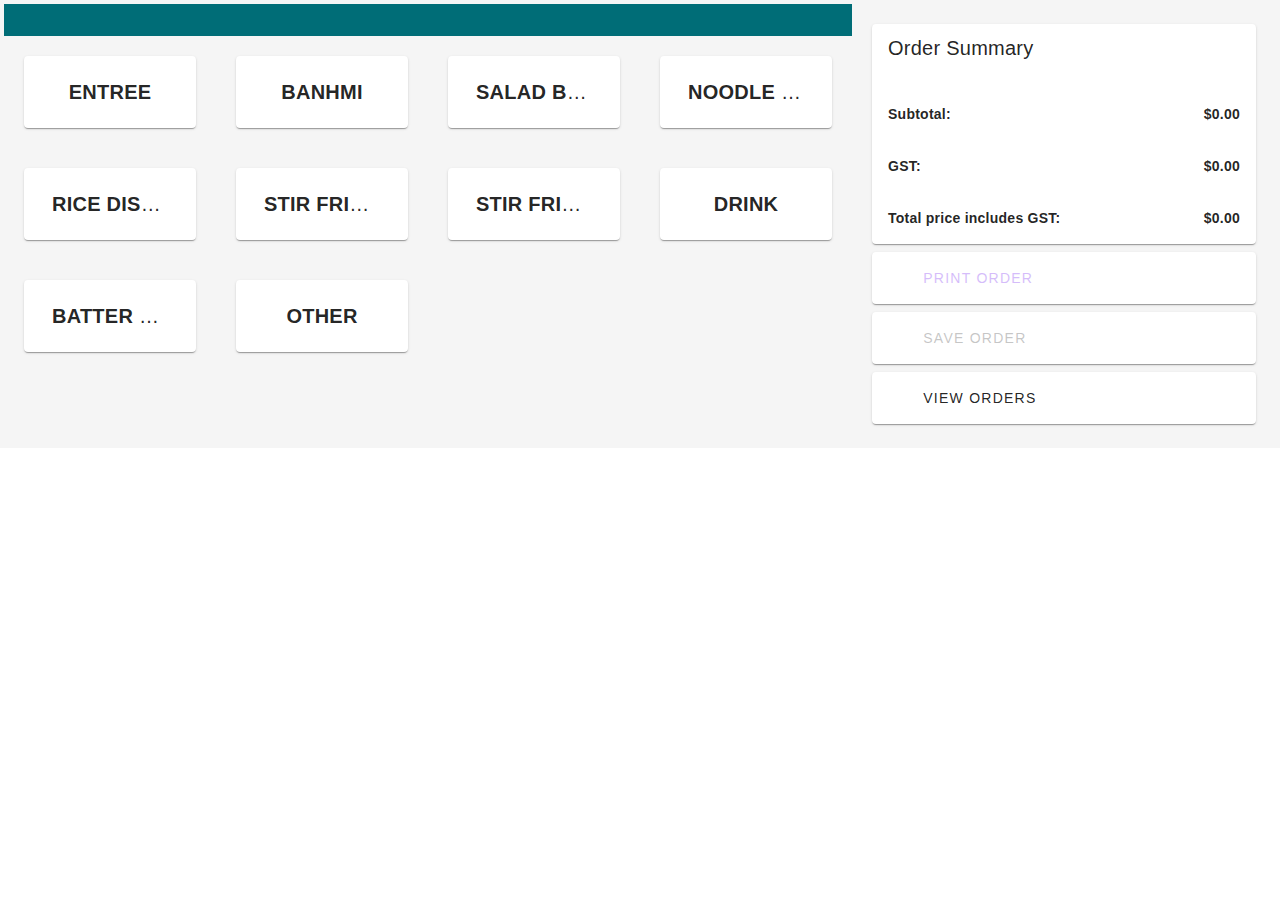
==== docs/index.html @ 675965b1 "initial commit" ====
<!DOCTYPE html>
<html >
<head><meta charset="utf-8">
<title>Lemongrass</title>
<meta name="viewport" content="width=device-width, initial-scale=1">
<meta name="description" content="Movusx Solution">
<link rel="stylesheet" href="https://fonts.googleapis.com/icon?family=Material+Icons">
<style id="vuetify-theme-stylesheet">:root {
      --v-theme-background: 255,255,255;
      --v-theme-background-overlay-multiplier: 1;
      --v-theme-surface: 255,255,255;
      --v-theme-surface-overlay-multiplier: 1;
      --v-theme-surface-variant: 66,66,66;
      --v-theme-surface-variant-overlay-multiplier: 2;
      --v-theme-on-surface-variant: 238,238,238;
      --v-theme-primary: 98,0,238;
      --v-theme-primary-overlay-multiplier: 2;
      --v-theme-primary-darken-1: 55,0,179;
      --v-theme-primary-darken-1-overlay-multiplier: 2;
      --v-theme-secondary: 3,218,198;
      --v-theme-secondary-overlay-multiplier: 1;
      --v-theme-secondary-darken-1: 1,135,134;
      --v-theme-secondary-darken-1-overlay-multiplier: 1;
      --v-theme-error: 176,0,32;
      --v-theme-error-overlay-multiplier: 2;
      --v-theme-info: 33,150,243;
      --v-theme-info-overlay-multiplier: 1;
      --v-theme-success: 76,175,80;
      --v-theme-success-overlay-multiplier: 1;
      --v-theme-warning: 251,140,0;
      --v-theme-warning-overlay-multiplier: 1;
      --v-theme-on-background: 0,0,0;
      --v-theme-on-surface: 0,0,0;
      --v-theme-on-primary: 255,255,255;
      --v-theme-on-primary-darken-1: 255,255,255;
      --v-theme-on-secondary: 0,0,0;
      --v-theme-on-secondary-darken-1: 255,255,255;
      --v-theme-on-error: 255,255,255;
      --v-theme-on-info: 255,255,255;
      --v-theme-on-success: 255,255,255;
      --v-theme-on-warning: 255,255,255;
      --v-border-color: 0, 0, 0;
      --v-border-opacity: 0.12;
      --v-high-emphasis-opacity: 0.87;
      --v-medium-emphasis-opacity: 0.6;
      --v-disabled-opacity: 0.38;
      --v-idle-opacity: 0.04;
      --v-hover-opacity: 0.04;
      --v-focus-opacity: 0.12;
      --v-selected-opacity: 0.08;
      --v-activated-opacity: 0.12;
      --v-pressed-opacity: 0.12;
      --v-dragged-opacity: 0.08;
      --v-theme-kbd: 33, 37, 41;
      --v-theme-on-kbd: 255, 255, 255;
      --v-theme-code: 245, 245, 245;
      --v-theme-on-code: 0, 0, 0;
    }
    .v-theme--light {
      color-scheme: normal;
      --v-theme-background: 255,255,255;
      --v-theme-background-overlay-multiplier: 1;
      --v-theme-surface: 255,255,255;
      --v-theme-surface-overlay-multiplier: 1;
      --v-theme-surface-variant: 66,66,66;
      --v-theme-surface-variant-overlay-multiplier: 2;
      --v-theme-on-surface-variant: 238,238,238;
      --v-theme-primary: 98,0,238;
      --v-theme-primary-overlay-multiplier: 2;
      --v-theme-primary-darken-1: 55,0,179;
      --v-theme-primary-darken-1-overlay-multiplier: 2;
      --v-theme-secondary: 3,218,198;
      --v-theme-secondary-overlay-multiplier: 1;
      --v-theme-secondary-darken-1: 1,135,134;
      --v-theme-secondary-darken-1-overlay-multiplier: 1;
      --v-theme-error: 176,0,32;
      --v-theme-error-overlay-multiplier: 2;
      --v-theme-info: 33,150,243;
      --v-theme-info-overlay-multiplier: 1;
      --v-theme-success: 76,175,80;
      --v-theme-success-overlay-multiplier: 1;
      --v-theme-warning: 251,140,0;
      --v-theme-warning-overlay-multiplier: 1;
      --v-theme-on-background: 0,0,0;
      --v-theme-on-surface: 0,0,0;
      --v-theme-on-primary: 255,255,255;
      --v-theme-on-primary-darken-1: 255,255,255;
      --v-theme-on-secondary: 0,0,0;
      --v-theme-on-secondary-darken-1: 255,255,255;
      --v-theme-on-error: 255,255,255;
      --v-theme-on-info: 255,255,255;
      --v-theme-on-success: 255,255,255;
      --v-theme-on-warning: 255,255,255;
      --v-border-color: 0, 0, 0;
      --v-border-opacity: 0.12;
      --v-high-emphasis-opacity: 0.87;
      --v-medium-emphasis-opacity: 0.6;
      --v-disabled-opacity: 0.38;
      --v-idle-opacity: 0.04;
      --v-hover-opacity: 0.04;
      --v-focus-opacity: 0.12;
      --v-selected-opacity: 0.08;
      --v-activated-opacity: 0.12;
      --v-pressed-opacity: 0.12;
      --v-dragged-opacity: 0.08;
      --v-theme-kbd: 33, 37, 41;
      --v-theme-on-kbd: 255, 255, 255;
      --v-theme-code: 245, 245, 245;
      --v-theme-on-code: 0, 0, 0;
    }
    .v-theme--dark {
      color-scheme: dark;
      --v-theme-background: 18,18,18;
      --v-theme-background-overlay-multiplier: 1;
      --v-theme-surface: 33,33,33;
      --v-theme-surface-overlay-multiplier: 1;
      --v-theme-surface-variant: 189,189,189;
      --v-theme-surface-variant-overlay-multiplier: 2;
      --v-theme-on-surface-variant: 66,66,66;
      --v-theme-primary: 187,134,252;
      --v-theme-primary-overlay-multiplier: 2;
      --v-theme-primary-darken-1: 55,0,179;
      --v-theme-primary-darken-1-overlay-multiplier: 1;
      --v-theme-secondary: 3,218,197;
      --v-theme-secondary-overlay-multiplier: 2;
      --v-theme-secondary-darken-1: 3,218,197;
      --v-theme-secondary-darken-1-overlay-multiplier: 2;
      --v-theme-error: 207,102,121;
      --v-theme-error-overlay-multiplier: 2;
      --v-theme-info: 33,150,243;
      --v-theme-info-overlay-multiplier: 2;
      --v-theme-success: 76,175,80;
      --v-theme-success-overlay-multiplier: 2;
      --v-theme-warning: 251,140,0;
      --v-theme-warning-overlay-multiplier: 2;
      --v-theme-on-background: 255,255,255;
      --v-theme-on-surface: 255,255,255;
      --v-theme-on-primary: 255,255,255;
      --v-theme-on-primary-darken-1: 255,255,255;
      --v-theme-on-secondary: 0,0,0;
      --v-theme-on-secondary-darken-1: 0,0,0;
      --v-theme-on-error: 255,255,255;
      --v-theme-on-info: 255,255,255;
      --v-theme-on-success: 255,255,255;
      --v-theme-on-warning: 255,255,255;
      --v-border-color: 255, 255, 255;
      --v-border-opacity: 0.12;
      --v-high-emphasis-opacity: 1;
      --v-medium-emphasis-opacity: 0.7;
      --v-disabled-opacity: 0.5;
      --v-idle-opacity: 0.1;
      --v-hover-opacity: 0.04;
      --v-focus-opacity: 0.12;
      --v-selected-opacity: 0.08;
      --v-activated-opacity: 0.12;
      --v-pressed-opacity: 0.16;
      --v-dragged-opacity: 0.08;
      --v-theme-kbd: 33, 37, 41;
      --v-theme-on-kbd: 255, 255, 255;
      --v-theme-code: 52, 52, 52;
      --v-theme-on-code: 204, 204, 204;
    }
    .bg-background {
      --v-theme-overlay-multiplier: var(--v-theme-background-overlay-multiplier);
      background-color: rgb(var(--v-theme-background)) !important;
      color: rgb(var(--v-theme-on-background)) !important;
    }
    .bg-surface {
      --v-theme-overlay-multiplier: var(--v-theme-surface-overlay-multiplier);
      background-color: rgb(var(--v-theme-surface)) !important;
      color: rgb(var(--v-theme-on-surface)) !important;
    }
    .bg-surface-variant {
      --v-theme-overlay-multiplier: var(--v-theme-surface-variant-overlay-multiplier);
      background-color: rgb(var(--v-theme-surface-variant)) !important;
      color: rgb(var(--v-theme-on-surface-variant)) !important;
    }
    .bg-primary {
      --v-theme-overlay-multiplier: var(--v-theme-primary-overlay-multiplier);
      background-color: rgb(var(--v-theme-primary)) !important;
      color: rgb(var(--v-theme-on-primary)) !important;
    }
    .bg-primary-darken-1 {
      --v-theme-overlay-multiplier: var(--v-theme-primary-darken-1-overlay-multiplier);
      background-color: rgb(var(--v-theme-primary-darken-1)) !important;
      color: rgb(var(--v-theme-on-primary-darken-1)) !important;
    }
    .bg-secondary {
      --v-theme-overlay-multiplier: var(--v-theme-secondary-overlay-multiplier);
      background-color: rgb(var(--v-theme-secondary)) !important;
      color: rgb(var(--v-theme-on-secondary)) !important;
    }
    .bg-secondary-darken-1 {
      --v-theme-overlay-multiplier: var(--v-theme-secondary-darken-1-overlay-multiplier);
      background-color: rgb(var(--v-theme-secondary-darken-1)) !important;
      color: rgb(var(--v-theme-on-secondary-darken-1)) !important;
    }
    .bg-error {
      --v-theme-overlay-multiplier: var(--v-theme-error-overlay-multiplier);
      background-color: rgb(var(--v-theme-error)) !important;
      color: rgb(var(--v-theme-on-error)) !important;
    }
    .bg-info {
      --v-theme-overlay-multiplier: var(--v-theme-info-overlay-multiplier);
      background-color: rgb(var(--v-theme-info)) !important;
      color: rgb(var(--v-theme-on-info)) !important;
    }
    .bg-success {
      --v-theme-overlay-multiplier: var(--v-theme-success-overlay-multiplier);
      background-color: rgb(var(--v-theme-success)) !important;
      color: rgb(var(--v-theme-on-success)) !important;
    }
    .bg-warning {
      --v-theme-overlay-multiplier: var(--v-theme-warning-overlay-multiplier);
      background-color: rgb(var(--v-theme-warning)) !important;
      color: rgb(var(--v-theme-on-warning)) !important;
    }
    .text-background {
      color: rgb(var(--v-theme-background)) !important;
    }
    .border-background {
      --v-border-color: var(--v-theme-background);
    }
    .text-surface {
      color: rgb(var(--v-theme-surface)) !important;
    }
    .border-surface {
      --v-border-color: var(--v-theme-surface);
    }
    .text-surface-variant {
      color: rgb(var(--v-theme-surface-variant)) !important;
    }
    .border-surface-variant {
      --v-border-color: var(--v-theme-surface-variant);
    }
    .on-surface-variant {
      color: rgb(var(--v-theme-on-surface-variant)) !important;
    }
    .text-primary {
      color: rgb(var(--v-theme-primary)) !important;
    }
    .border-primary {
      --v-border-color: var(--v-theme-primary);
    }
    .text-primary-darken-1 {
      color: rgb(var(--v-theme-primary-darken-1)) !important;
    }
    .border-primary-darken-1 {
      --v-border-color: var(--v-theme-primary-darken-1);
    }
    .text-secondary {
      color: rgb(var(--v-theme-secondary)) !important;
    }
    .border-secondary {
      --v-border-color: var(--v-theme-secondary);
    }
    .text-secondary-darken-1 {
      color: rgb(var(--v-theme-secondary-darken-1)) !important;
    }
    .border-secondary-darken-1 {
      --v-border-color: var(--v-theme-secondary-darken-1);
    }
    .text-error {
      color: rgb(var(--v-theme-error)) !important;
    }
    .border-error {
      --v-border-color: var(--v-theme-error);
    }
    .text-info {
      color: rgb(var(--v-theme-info)) !important;
    }
    .border-info {
      --v-border-color: var(--v-theme-info);
    }
    .text-success {
      color: rgb(var(--v-theme-success)) !important;
    }
    .border-success {
      --v-border-color: var(--v-theme-success);
    }
    .text-warning {
      color: rgb(var(--v-theme-warning)) !important;
    }
    .border-warning {
      --v-border-color: var(--v-theme-warning);
    }
    .on-background {
      color: rgb(var(--v-theme-on-background)) !important;
    }
    .on-surface {
      color: rgb(var(--v-theme-on-surface)) !important;
    }
    .on-primary {
      color: rgb(var(--v-theme-on-primary)) !important;
    }
    .on-primary-darken-1 {
      color: rgb(var(--v-theme-on-primary-darken-1)) !important;
    }
    .on-secondary {
      color: rgb(var(--v-theme-on-secondary)) !important;
    }
    .on-secondary-darken-1 {
      color: rgb(var(--v-theme-on-secondary-darken-1)) !important;
    }
    .on-error {
      color: rgb(var(--v-theme-on-error)) !important;
    }
    .on-info {
      color: rgb(var(--v-theme-on-info)) !important;
    }
    .on-success {
      color: rgb(var(--v-theme-on-success)) !important;
    }
    .on-warning {
      color: rgb(var(--v-theme-on-warning)) !important;
    }
</style><link rel="modulepreload" as="script" crossorigin href="/_nuxt/entry.8165f6e6.js"><link rel="preload" as="style" href="/_nuxt/entry.d3ebd5c0.css"><link rel="modulepreload" as="script" crossorigin href="/_nuxt/index.5912080a.js"><link rel="modulepreload" as="script" crossorigin href="/_nuxt/useOrderHandling.0b7c6a4f.js"><link rel="preload" as="style" href="/_nuxt/useOrderHandling.a93526f5.css"><link rel="prefetch" as="script" crossorigin href="/_nuxt/error-404.d79f0e9b.js"><link rel="prefetch" as="script" crossorigin href="/_nuxt/error-500.38865cc7.js"><link rel="stylesheet" href="/_nuxt/entry.d3ebd5c0.css"><link rel="stylesheet" href="/_nuxt/useOrderHandling.a93526f5.css"><style>.text-responsive[data-v-3297f3aa]{font-size:18px}@media (min-width:600px){.text-responsive[data-v-3297f3aa]{font-size:16px}}@media (min-width:900px){.text-responsive[data-v-3297f3aa]{font-size:14px}}.my-dialog[data-v-3297f3aa]{max-height:80vh;overflow-y:auto}@media print{body *[data-v-3297f3aa]{visibility:hidden}#printArea[data-v-3297f3aa],#printArea *[data-v-3297f3aa]{visibility:visible}#printArea[data-v-3297f3aa]{left:0;position:absolute;top:0}@page{size:80mm 297mm;margin:0}body[data-v-3297f3aa]{height:auto;margin:0 auto;width:80mm}pre[data-v-3297f3aa]{font-size:12pt;line-height:1.3}}.back-button[data-v-3297f3aa]{background-color:#a8e6cf;border-radius:5px;color:#006d77;margin-bottom:30px;padding:10px 20px}.back-button[data-v-3297f3aa]:active{background-color:rgba(0,0,0,.1)}</style><style>@keyframes v-shake{59%{margin-left:0}60%,80%{margin-left:2px}70%,90%{margin-left:-2px}}.bg-black{background-color:#000!important;color:#fff!important}.bg-white{background-color:#fff!important;color:#000!important}.bg-transparent{background-color:transparent!important;color:currentColor!important}.bg-red{background-color:#f44336!important;color:#fff!important}.bg-red-lighten-5{background-color:#ffebee!important;color:#000!important}.bg-red-lighten-4{background-color:#ffcdd2!important;color:#000!important}.bg-red-lighten-3{background-color:#ef9a9a!important;color:#000!important}.bg-red-lighten-2{background-color:#e57373!important;color:#fff!important}.bg-red-lighten-1{background-color:#ef5350!important;color:#fff!important}.bg-red-darken-1{background-color:#e53935!important;color:#fff!important}.bg-red-darken-2{background-color:#d32f2f!important;color:#fff!important}.bg-red-darken-3{background-color:#c62828!important;color:#fff!important}.bg-red-darken-4{background-color:#b71c1c!important;color:#fff!important}.bg-red-accent-1{background-color:#ff8a80!important;color:#000!important}.bg-red-accent-2{background-color:#ff5252!important;color:#fff!important}.bg-red-accent-3{background-color:#ff1744!important;color:#fff!important}.bg-red-accent-4{background-color:#d50000!important;color:#fff!important}.bg-pink{background-color:#e91e63!important;color:#fff!important}.bg-pink-lighten-5{background-color:#fce4ec!important;color:#000!important}.bg-pink-lighten-4{background-color:#f8bbd0!important;color:#000!important}.bg-pink-lighten-3{background-color:#f48fb1!important;color:#000!important}.bg-pink-lighten-2{background-color:#f06292!important;color:#fff!important}.bg-pink-lighten-1{background-color:#ec407a!important;color:#fff!important}.bg-pink-darken-1{background-color:#d81b60!important;color:#fff!important}.bg-pink-darken-2{background-color:#c2185b!important;color:#fff!important}.bg-pink-darken-3{background-color:#ad1457!important;color:#fff!important}.bg-pink-darken-4{background-color:#880e4f!important;color:#fff!important}.bg-pink-accent-1{background-color:#ff80ab!important;color:#fff!important}.bg-pink-accent-2{background-color:#ff4081!important;color:#fff!important}.bg-pink-accent-3{background-color:#f50057!important;color:#fff!important}.bg-pink-accent-4{background-color:#c51162!important;color:#fff!important}.bg-purple{background-color:#9c27b0!important;color:#fff!important}.bg-purple-lighten-5{background-color:#f3e5f5!important;color:#000!important}.bg-purple-lighten-4{background-color:#e1bee7!important;color:#000!important}.bg-purple-lighten-3{background-color:#ce93d8!important;color:#fff!important}.bg-purple-lighten-2{background-color:#ba68c8!important;color:#fff!important}.bg-purple-lighten-1{background-color:#ab47bc!important;color:#fff!important}.bg-purple-darken-1{background-color:#8e24aa!important;color:#fff!important}.bg-purple-darken-2{background-color:#7b1fa2!important;color:#fff!important}.bg-purple-darken-3{background-color:#6a1b9a!important;color:#fff!important}.bg-purple-darken-4{background-color:#4a148c!important;color:#fff!important}.bg-purple-accent-1{background-color:#ea80fc!important;color:#fff!important}.bg-purple-accent-2{background-color:#e040fb!important;color:#fff!important}.bg-purple-accent-3{background-color:#d500f9!important;color:#fff!important}.bg-purple-accent-4{background-color:#a0f!important;color:#fff!important}.bg-deep-purple{background-color:#673ab7!important;color:#fff!important}.bg-deep-purple-lighten-5{background-color:#ede7f6!important;color:#000!important}.bg-deep-purple-lighten-4{background-color:#d1c4e9!important;color:#000!important}.bg-deep-purple-lighten-3{background-color:#b39ddb!important;color:#fff!important}.bg-deep-purple-lighten-2{background-color:#9575cd!important;color:#fff!important}.bg-deep-purple-lighten-1{background-color:#7e57c2!important;color:#fff!important}.bg-deep-purple-darken-1{background-color:#5e35b1!important;color:#fff!important}.bg-deep-purple-darken-2{background-color:#512da8!important;color:#fff!important}.bg-deep-purple-darken-3{background-color:#4527a0!important;color:#fff!important}.bg-deep-purple-darken-4{background-color:#311b92!important;color:#fff!important}.bg-deep-purple-accent-1{background-color:#b388ff!important;color:#fff!important}.bg-deep-purple-accent-2{background-color:#7c4dff!important;color:#fff!important}.bg-deep-purple-accent-3{background-color:#651fff!important;color:#fff!important}.bg-deep-purple-accent-4{background-color:#6200ea!important;color:#fff!important}.bg-indigo{background-color:#3f51b5!important;color:#fff!important}.bg-indigo-lighten-5{background-color:#e8eaf6!important;color:#000!important}.bg-indigo-lighten-4{background-color:#c5cae9!important;color:#000!important}.bg-indigo-lighten-3{background-color:#9fa8da!important;color:#fff!important}.bg-indigo-lighten-2{background-color:#7986cb!important;color:#fff!important}.bg-indigo-lighten-1{background-color:#5c6bc0!important;color:#fff!important}.bg-indigo-darken-1{background-color:#3949ab!important;color:#fff!important}.bg-indigo-darken-2{background-color:#303f9f!important;color:#fff!important}.bg-indigo-darken-3{background-color:#283593!important;color:#fff!important}.bg-indigo-darken-4{background-color:#1a237e!important;color:#fff!important}.bg-indigo-accent-1{background-color:#8c9eff!important;color:#fff!important}.bg-indigo-accent-2{background-color:#536dfe!important;color:#fff!important}.bg-indigo-accent-3{background-color:#3d5afe!important;color:#fff!important}.bg-indigo-accent-4{background-color:#304ffe!important;color:#fff!important}.bg-blue{background-color:#2196f3!important;color:#fff!important}.bg-blue-lighten-5{background-color:#e3f2fd!important;color:#000!important}.bg-blue-lighten-4{background-color:#bbdefb!important;color:#000!important}.bg-blue-lighten-3{background-color:#90caf9!important;color:#000!important}.bg-blue-lighten-2{background-color:#64b5f6!important;color:#000!important}.bg-blue-lighten-1{background-color:#42a5f5!important;color:#fff!important}.bg-blue-darken-1{background-color:#1e88e5!important;color:#fff!important}.bg-blue-darken-2{background-color:#1976d2!important;color:#fff!important}.bg-blue-darken-3{background-color:#1565c0!important;color:#fff!important}.bg-blue-darken-4{background-color:#0d47a1!important;color:#fff!important}.bg-blue-accent-1{background-color:#82b1ff!important;color:#000!important}.bg-blue-accent-2{background-color:#448aff!important;color:#fff!important}.bg-blue-accent-3{background-color:#2979ff!important;color:#fff!important}.bg-blue-accent-4{background-color:#2962ff!important;color:#fff!important}.bg-light-blue{background-color:#03a9f4!important;color:#fff!important}.bg-light-blue-lighten-5{background-color:#e1f5fe!important;color:#000!important}.bg-light-blue-lighten-4{background-color:#b3e5fc!important;color:#000!important}.bg-light-blue-lighten-3{background-color:#81d4fa!important;color:#000!important}.bg-light-blue-lighten-2{background-color:#4fc3f7!important;color:#000!important}.bg-light-blue-lighten-1{background-color:#29b6f6!important;color:#000!important}.bg-light-blue-darken-1{background-color:#039be5!important;color:#fff!important}.bg-light-blue-darken-2{background-color:#0288d1!important;color:#fff!important}.bg-light-blue-darken-3{background-color:#0277bd!important;color:#fff!important}.bg-light-blue-darken-4{background-color:#01579b!important;color:#fff!important}.bg-light-blue-accent-1{background-color:#80d8ff!important;color:#000!important}.bg-light-blue-accent-2{background-color:#40c4ff!important;color:#000!important}.bg-light-blue-accent-3{background-color:#00b0ff!important;color:#fff!important}.bg-light-blue-accent-4{background-color:#0091ea!important;color:#fff!important}.bg-cyan{background-color:#00bcd4!important;color:#000!important}.bg-cyan-lighten-5{background-color:#e0f7fa!important;color:#000!important}.bg-cyan-lighten-4{background-color:#b2ebf2!important;color:#000!important}.bg-cyan-lighten-3{background-color:#80deea!important;color:#000!important}.bg-cyan-lighten-2{background-color:#4dd0e1!important;color:#000!important}.bg-cyan-lighten-1{background-color:#26c6da!important;color:#000!important}.bg-cyan-darken-1{background-color:#00acc1!important;color:#fff!important}.bg-cyan-darken-2{background-color:#0097a7!important;color:#fff!important}.bg-cyan-darken-3{background-color:#00838f!important;color:#fff!important}.bg-cyan-darken-4{background-color:#006064!important;color:#fff!important}.bg-cyan-accent-1{background-color:#84ffff!important;color:#000!important}.bg-cyan-accent-2{background-color:#18ffff!important;color:#000!important}.bg-cyan-accent-3{background-color:#00e5ff!important;color:#000!important}.bg-cyan-accent-4{background-color:#00b8d4!important;color:#fff!important}.bg-teal{background-color:#009688!important;color:#fff!important}.bg-teal-lighten-5{background-color:#e0f2f1!important;color:#000!important}.bg-teal-lighten-4{background-color:#b2dfdb!important;color:#000!important}.bg-teal-lighten-3{background-color:#80cbc4!important;color:#000!important}.bg-teal-lighten-2{background-color:#4db6ac!important;color:#fff!important}.bg-teal-lighten-1{background-color:#26a69a!important;color:#fff!important}.bg-teal-darken-1{background-color:#00897b!important;color:#fff!important}.bg-teal-darken-2{background-color:#00796b!important;color:#fff!important}.bg-teal-darken-3{background-color:#00695c!important;color:#fff!important}.bg-teal-darken-4{background-color:#004d40!important;color:#fff!important}.bg-teal-accent-1{background-color:#a7ffeb!important;color:#000!important}.bg-teal-accent-2{background-color:#64ffda!important;color:#000!important}.bg-teal-accent-3{background-color:#1de9b6!important;color:#000!important}.bg-teal-accent-4{background-color:#00bfa5!important;color:#fff!important}.bg-green{background-color:#4caf50!important;color:#fff!important}.bg-green-lighten-5{background-color:#e8f5e9!important;color:#000!important}.bg-green-lighten-4{background-color:#c8e6c9!important;color:#000!important}.bg-green-lighten-3{background-color:#a5d6a7!important;color:#000!important}.bg-green-lighten-2{background-color:#81c784!important;color:#000!important}.bg-green-lighten-1{background-color:#66bb6a!important;color:#fff!important}.bg-green-darken-1{background-color:#43a047!important;color:#fff!important}.bg-green-darken-2{background-color:#388e3c!important;color:#fff!important}.bg-green-darken-3{background-color:#2e7d32!important;color:#fff!important}.bg-green-darken-4{background-color:#1b5e20!important;color:#fff!important}.bg-green-accent-1{background-color:#b9f6ca!important;color:#000!important}.bg-green-accent-2{background-color:#69f0ae!important;color:#000!important}.bg-green-accent-3{background-color:#00e676!important;color:#000!important}.bg-green-accent-4{background-color:#00c853!important;color:#000!important}.bg-light-green{background-color:#8bc34a!important;color:#000!important}.bg-light-green-lighten-5{background-color:#f1f8e9!important;color:#000!important}.bg-light-green-lighten-4{background-color:#dcedc8!important;color:#000!important}.bg-light-green-lighten-3{background-color:#c5e1a5!important;color:#000!important}.bg-light-green-lighten-2{background-color:#aed581!important;color:#000!important}.bg-light-green-lighten-1{background-color:#9ccc65!important;color:#000!important}.bg-light-green-darken-1{background-color:#7cb342!important;color:#fff!important}.bg-light-green-darken-2{background-color:#689f38!important;color:#fff!important}.bg-light-green-darken-3{background-color:#558b2f!important;color:#fff!important}.bg-light-green-darken-4{background-color:#33691e!important;color:#fff!important}.bg-light-green-accent-1{background-color:#ccff90!important;color:#000!important}.bg-light-green-accent-2{background-color:#b2ff59!important;color:#000!important}.bg-light-green-accent-3{background-color:#76ff03!important;color:#000!important}.bg-light-green-accent-4{background-color:#64dd17!important;color:#000!important}.bg-lime{background-color:#cddc39!important;color:#000!important}.bg-lime-lighten-5{background-color:#f9fbe7!important;color:#000!important}.bg-lime-lighten-4{background-color:#f0f4c3!important;color:#000!important}.bg-lime-lighten-3{background-color:#e6ee9c!important;color:#000!important}.bg-lime-lighten-2{background-color:#dce775!important;color:#000!important}.bg-lime-lighten-1{background-color:#d4e157!important;color:#000!important}.bg-lime-darken-1{background-color:#c0ca33!important;color:#000!important}.bg-lime-darken-2{background-color:#afb42b!important;color:#000!important}.bg-lime-darken-3{background-color:#9e9d24!important;color:#fff!important}.bg-lime-darken-4{background-color:#827717!important;color:#fff!important}.bg-lime-accent-1{background-color:#f4ff81!important;color:#000!important}.bg-lime-accent-2{background-color:#eeff41!important;color:#000!important}.bg-lime-accent-3{background-color:#c6ff00!important;color:#000!important}.bg-lime-accent-4{background-color:#aeea00!important;color:#000!important}.bg-yellow{background-color:#ffeb3b!important;color:#000!important}.bg-yellow-lighten-5{background-color:#fffde7!important;color:#000!important}.bg-yellow-lighten-4{background-color:#fff9c4!important;color:#000!important}.bg-yellow-lighten-3{background-color:#fff59d!important;color:#000!important}.bg-yellow-lighten-2{background-color:#fff176!important;color:#000!important}.bg-yellow-lighten-1{background-color:#ffee58!important;color:#000!important}.bg-yellow-darken-1{background-color:#fdd835!important;color:#000!important}.bg-yellow-darken-2{background-color:#fbc02d!important;color:#000!important}.bg-yellow-darken-3{background-color:#f9a825!important;color:#000!important}.bg-yellow-darken-4{background-color:#f57f17!important;color:#fff!important}.bg-yellow-accent-1{background-color:#ffff8d!important;color:#000!important}.bg-yellow-accent-2{background-color:#ff0!important;color:#000!important}.bg-yellow-accent-3{background-color:#ffea00!important;color:#000!important}.bg-yellow-accent-4{background-color:#ffd600!important;color:#000!important}.bg-amber{background-color:#ffc107!important;color:#000!important}.bg-amber-lighten-5{background-color:#fff8e1!important;color:#000!important}.bg-amber-lighten-4{background-color:#ffecb3!important;color:#000!important}.bg-amber-lighten-3{background-color:#ffe082!important;color:#000!important}.bg-amber-lighten-2{background-color:#ffd54f!important;color:#000!important}.bg-amber-lighten-1{background-color:#ffca28!important;color:#000!important}.bg-amber-darken-1{background-color:#ffb300!important;color:#000!important}.bg-amber-darken-2{background-color:#ffa000!important;color:#000!important}.bg-amber-darken-3{background-color:#ff8f00!important;color:#000!important}.bg-amber-darken-4{background-color:#ff6f00!important;color:#fff!important}.bg-amber-accent-1{background-color:#ffe57f!important;color:#000!important}.bg-amber-accent-2{background-color:#ffd740!important;color:#000!important}.bg-amber-accent-3{background-color:#ffc400!important;color:#000!important}.bg-amber-accent-4{background-color:#ffab00!important;color:#000!important}.bg-orange{background-color:#ff9800!important;color:#000!important}.bg-orange-lighten-5{background-color:#fff3e0!important;color:#000!important}.bg-orange-lighten-4{background-color:#ffe0b2!important;color:#000!important}.bg-orange-lighten-3{background-color:#ffcc80!important;color:#000!important}.bg-orange-lighten-2{background-color:#ffb74d!important;color:#000!important}.bg-orange-lighten-1{background-color:#ffa726!important;color:#000!important}.bg-orange-darken-1{background-color:#fb8c00!important;color:#fff!important}.bg-orange-darken-2{background-color:#f57c00!important;color:#fff!important}.bg-orange-darken-3{background-color:#ef6c00!important;color:#fff!important}.bg-orange-darken-4{background-color:#e65100!important;color:#fff!important}.bg-orange-accent-1{background-color:#ffd180!important;color:#000!important}.bg-orange-accent-2{background-color:#ffab40!important;color:#000!important}.bg-orange-accent-3{background-color:#ff9100!important;color:#000!important}.bg-orange-accent-4{background-color:#ff6d00!important;color:#fff!important}.bg-deep-orange{background-color:#ff5722!important;color:#fff!important}.bg-deep-orange-lighten-5{background-color:#fbe9e7!important;color:#000!important}.bg-deep-orange-lighten-4{background-color:#ffccbc!important;color:#000!important}.bg-deep-orange-lighten-3{background-color:#ffab91!important;color:#000!important}.bg-deep-orange-lighten-2{background-color:#ff8a65!important;color:#000!important}.bg-deep-orange-lighten-1{background-color:#ff7043!important;color:#fff!important}.bg-deep-orange-darken-1{background-color:#f4511e!important;color:#fff!important}.bg-deep-orange-darken-2{background-color:#e64a19!important;color:#fff!important}.bg-deep-orange-darken-3{background-color:#d84315!important;color:#fff!important}.bg-deep-orange-darken-4{background-color:#bf360c!important;color:#fff!important}.bg-deep-orange-accent-1{background-color:#ff9e80!important;color:#000!important}.bg-deep-orange-accent-2{background-color:#ff6e40!important;color:#fff!important}.bg-deep-orange-accent-3{background-color:#ff3d00!important;color:#fff!important}.bg-deep-orange-accent-4{background-color:#dd2c00!important;color:#fff!important}.bg-brown{background-color:#795548!important;color:#fff!important}.bg-brown-lighten-5{background-color:#efebe9!important;color:#000!important}.bg-brown-lighten-4{background-color:#d7ccc8!important;color:#000!important}.bg-brown-lighten-3{background-color:#bcaaa4!important;color:#000!important}.bg-brown-lighten-2{background-color:#a1887f!important;color:#fff!important}.bg-brown-lighten-1{background-color:#8d6e63!important;color:#fff!important}.bg-brown-darken-1{background-color:#6d4c41!important;color:#fff!important}.bg-brown-darken-2{background-color:#5d4037!important;color:#fff!important}.bg-brown-darken-3{background-color:#4e342e!important;color:#fff!important}.bg-brown-darken-4{background-color:#3e2723!important;color:#fff!important}.bg-blue-grey{background-color:#607d8b!important;color:#fff!important}.bg-blue-grey-lighten-5{background-color:#eceff1!important;color:#000!important}.bg-blue-grey-lighten-4{background-color:#cfd8dc!important;color:#000!important}.bg-blue-grey-lighten-3{background-color:#b0bec5!important;color:#000!important}.bg-blue-grey-lighten-2{background-color:#90a4ae!important;color:#fff!important}.bg-blue-grey-lighten-1{background-color:#78909c!important;color:#fff!important}.bg-blue-grey-darken-1{background-color:#546e7a!important;color:#fff!important}.bg-blue-grey-darken-2{background-color:#455a64!important;color:#fff!important}.bg-blue-grey-darken-3{background-color:#37474f!important;color:#fff!important}.bg-blue-grey-darken-4{background-color:#263238!important;color:#fff!important}.bg-grey{background-color:#9e9e9e!important;color:#fff!important}.bg-grey-lighten-5{background-color:#fafafa!important;color:#000!important}.bg-grey-lighten-4{background-color:#f5f5f5!important;color:#000!important}.bg-grey-lighten-3{background-color:#eee!important;color:#000!important}.bg-grey-lighten-2{background-color:#e0e0e0!important;color:#000!important}.bg-grey-lighten-1{background-color:#bdbdbd!important;color:#000!important}.bg-grey-darken-1{background-color:#757575!important;color:#fff!important}.bg-grey-darken-2{background-color:#616161!important;color:#fff!important}.bg-grey-darken-3{background-color:#424242!important;color:#fff!important}.bg-grey-darken-4{background-color:#212121!important;color:#fff!important}.bg-shades-black{background-color:#000!important;color:#fff!important}.bg-shades-white{background-color:#fff!important;color:#000!important}.bg-shades-transparent{background-color:transparent!important;color:currentColor!important}.text-black{color:#000!important}.text-white{color:#fff!important}.text-transparent{color:transparent!important}.text-red{color:#f44336!important}.text-red-lighten-5{color:#ffebee!important}.text-red-lighten-4{color:#ffcdd2!important}.text-red-lighten-3{color:#ef9a9a!important}.text-red-lighten-2{color:#e57373!important}.text-red-lighten-1{color:#ef5350!important}.text-red-darken-1{color:#e53935!important}.text-red-darken-2{color:#d32f2f!important}.text-red-darken-3{color:#c62828!important}.text-red-darken-4{color:#b71c1c!important}.text-red-accent-1{color:#ff8a80!important}.text-red-accent-2{color:#ff5252!important}.text-red-accent-3{color:#ff1744!important}.text-red-accent-4{color:#d50000!important}.text-pink{color:#e91e63!important}.text-pink-lighten-5{color:#fce4ec!important}.text-pink-lighten-4{color:#f8bbd0!important}.text-pink-lighten-3{color:#f48fb1!important}.text-pink-lighten-2{color:#f06292!important}.text-pink-lighten-1{color:#ec407a!important}.text-pink-darken-1{color:#d81b60!important}.text-pink-darken-2{color:#c2185b!important}.text-pink-darken-3{color:#ad1457!important}.text-pink-darken-4{color:#880e4f!important}.text-pink-accent-1{color:#ff80ab!important}.text-pink-accent-2{color:#ff4081!important}.text-pink-accent-3{color:#f50057!important}.text-pink-accent-4{color:#c51162!important}.text-purple{color:#9c27b0!important}.text-purple-lighten-5{color:#f3e5f5!important}.text-purple-lighten-4{color:#e1bee7!important}.text-purple-lighten-3{color:#ce93d8!important}.text-purple-lighten-2{color:#ba68c8!important}.text-purple-lighten-1{color:#ab47bc!important}.text-purple-darken-1{color:#8e24aa!important}.text-purple-darken-2{color:#7b1fa2!important}.text-purple-darken-3{color:#6a1b9a!important}.text-purple-darken-4{color:#4a148c!important}.text-purple-accent-1{color:#ea80fc!important}.text-purple-accent-2{color:#e040fb!important}.text-purple-accent-3{color:#d500f9!important}.text-purple-accent-4{color:#a0f!important}.text-deep-purple{color:#673ab7!important}.text-deep-purple-lighten-5{color:#ede7f6!important}.text-deep-purple-lighten-4{color:#d1c4e9!important}.text-deep-purple-lighten-3{color:#b39ddb!important}.text-deep-purple-lighten-2{color:#9575cd!important}.text-deep-purple-lighten-1{color:#7e57c2!important}.text-deep-purple-darken-1{color:#5e35b1!important}.text-deep-purple-darken-2{color:#512da8!important}.text-deep-purple-darken-3{color:#4527a0!important}.text-deep-purple-darken-4{color:#311b92!important}.text-deep-purple-accent-1{color:#b388ff!important}.text-deep-purple-accent-2{color:#7c4dff!important}.text-deep-purple-accent-3{color:#651fff!important}.text-deep-purple-accent-4{color:#6200ea!important}.text-indigo{color:#3f51b5!important}.text-indigo-lighten-5{color:#e8eaf6!important}.text-indigo-lighten-4{color:#c5cae9!important}.text-indigo-lighten-3{color:#9fa8da!important}.text-indigo-lighten-2{color:#7986cb!important}.text-indigo-lighten-1{color:#5c6bc0!important}.text-indigo-darken-1{color:#3949ab!important}.text-indigo-darken-2{color:#303f9f!important}.text-indigo-darken-3{color:#283593!important}.text-indigo-darken-4{color:#1a237e!important}.text-indigo-accent-1{color:#8c9eff!important}.text-indigo-accent-2{color:#536dfe!important}.text-indigo-accent-3{color:#3d5afe!important}.text-indigo-accent-4{color:#304ffe!important}.text-blue{color:#2196f3!important}.text-blue-lighten-5{color:#e3f2fd!important}.text-blue-lighten-4{color:#bbdefb!important}.text-blue-lighten-3{color:#90caf9!important}.text-blue-lighten-2{color:#64b5f6!important}.text-blue-lighten-1{color:#42a5f5!important}.text-blue-darken-1{color:#1e88e5!important}.text-blue-darken-2{color:#1976d2!important}.text-blue-darken-3{color:#1565c0!important}.text-blue-darken-4{color:#0d47a1!important}.text-blue-accent-1{color:#82b1ff!important}.text-blue-accent-2{color:#448aff!important}.text-blue-accent-3{color:#2979ff!important}.text-blue-accent-4{color:#2962ff!important}.text-light-blue{color:#03a9f4!important}.text-light-blue-lighten-5{color:#e1f5fe!important}.text-light-blue-lighten-4{color:#b3e5fc!important}.text-light-blue-lighten-3{color:#81d4fa!important}.text-light-blue-lighten-2{color:#4fc3f7!important}.text-light-blue-lighten-1{color:#29b6f6!important}.text-light-blue-darken-1{color:#039be5!important}.text-light-blue-darken-2{color:#0288d1!important}.text-light-blue-darken-3{color:#0277bd!important}.text-light-blue-darken-4{color:#01579b!important}.text-light-blue-accent-1{color:#80d8ff!important}.text-light-blue-accent-2{color:#40c4ff!important}.text-light-blue-accent-3{color:#00b0ff!important}.text-light-blue-accent-4{color:#0091ea!important}.text-cyan{color:#00bcd4!important}.text-cyan-lighten-5{color:#e0f7fa!important}.text-cyan-lighten-4{color:#b2ebf2!important}.text-cyan-lighten-3{color:#80deea!important}.text-cyan-lighten-2{color:#4dd0e1!important}.text-cyan-lighten-1{color:#26c6da!important}.text-cyan-darken-1{color:#00acc1!important}.text-cyan-darken-2{color:#0097a7!important}.text-cyan-darken-3{color:#00838f!important}.text-cyan-darken-4{color:#006064!important}.text-cyan-accent-1{color:#84ffff!important}.text-cyan-accent-2{color:#18ffff!important}.text-cyan-accent-3{color:#00e5ff!important}.text-cyan-accent-4{color:#00b8d4!important}.text-teal{color:#009688!important}.text-teal-lighten-5{color:#e0f2f1!important}.text-teal-lighten-4{color:#b2dfdb!important}.text-teal-lighten-3{color:#80cbc4!important}.text-teal-lighten-2{color:#4db6ac!important}.text-teal-lighten-1{color:#26a69a!important}.text-teal-darken-1{color:#00897b!important}.text-teal-darken-2{color:#00796b!important}.text-teal-darken-3{color:#00695c!important}.text-teal-darken-4{color:#004d40!important}.text-teal-accent-1{color:#a7ffeb!important}.text-teal-accent-2{color:#64ffda!important}.text-teal-accent-3{color:#1de9b6!important}.text-teal-accent-4{color:#00bfa5!important}.text-green{color:#4caf50!important}.text-green-lighten-5{color:#e8f5e9!important}.text-green-lighten-4{color:#c8e6c9!important}.text-green-lighten-3{color:#a5d6a7!important}.text-green-lighten-2{color:#81c784!important}.text-green-lighten-1{color:#66bb6a!important}.text-green-darken-1{color:#43a047!important}.text-green-darken-2{color:#388e3c!important}.text-green-darken-3{color:#2e7d32!important}.text-green-darken-4{color:#1b5e20!important}.text-green-accent-1{color:#b9f6ca!important}.text-green-accent-2{color:#69f0ae!important}.text-green-accent-3{color:#00e676!important}.text-green-accent-4{color:#00c853!important}.text-light-green{color:#8bc34a!important}.text-light-green-lighten-5{color:#f1f8e9!important}.text-light-green-lighten-4{color:#dcedc8!important}.text-light-green-lighten-3{color:#c5e1a5!important}.text-light-green-lighten-2{color:#aed581!important}.text-light-green-lighten-1{color:#9ccc65!important}.text-light-green-darken-1{color:#7cb342!important}.text-light-green-darken-2{color:#689f38!important}.text-light-green-darken-3{color:#558b2f!important}.text-light-green-darken-4{color:#33691e!important}.text-light-green-accent-1{color:#ccff90!important}.text-light-green-accent-2{color:#b2ff59!important}.text-light-green-accent-3{color:#76ff03!important}.text-light-green-accent-4{color:#64dd17!important}.text-lime{color:#cddc39!important}.text-lime-lighten-5{color:#f9fbe7!important}.text-lime-lighten-4{color:#f0f4c3!important}.text-lime-lighten-3{color:#e6ee9c!important}.text-lime-lighten-2{color:#dce775!important}.text-lime-lighten-1{color:#d4e157!important}.text-lime-darken-1{color:#c0ca33!important}.text-lime-darken-2{color:#afb42b!important}.text-lime-darken-3{color:#9e9d24!important}.text-lime-darken-4{color:#827717!important}.text-lime-accent-1{color:#f4ff81!important}.text-lime-accent-2{color:#eeff41!important}.text-lime-accent-3{color:#c6ff00!important}.text-lime-accent-4{color:#aeea00!important}.text-yellow{color:#ffeb3b!important}.text-yellow-lighten-5{color:#fffde7!important}.text-yellow-lighten-4{color:#fff9c4!important}.text-yellow-lighten-3{color:#fff59d!important}.text-yellow-lighten-2{color:#fff176!important}.text-yellow-lighten-1{color:#ffee58!important}.text-yellow-darken-1{color:#fdd835!important}.text-yellow-darken-2{color:#fbc02d!important}.text-yellow-darken-3{color:#f9a825!important}.text-yellow-darken-4{color:#f57f17!important}.text-yellow-accent-1{color:#ffff8d!important}.text-yellow-accent-2{color:#ff0!important}.text-yellow-accent-3{color:#ffea00!important}.text-yellow-accent-4{color:#ffd600!important}.text-amber{color:#ffc107!important}.text-amber-lighten-5{color:#fff8e1!important}.text-amber-lighten-4{color:#ffecb3!important}.text-amber-lighten-3{color:#ffe082!important}.text-amber-lighten-2{color:#ffd54f!important}.text-amber-lighten-1{color:#ffca28!important}.text-amber-darken-1{color:#ffb300!important}.text-amber-darken-2{color:#ffa000!important}.text-amber-darken-3{color:#ff8f00!important}.text-amber-darken-4{color:#ff6f00!important}.text-amber-accent-1{color:#ffe57f!important}.text-amber-accent-2{color:#ffd740!important}.text-amber-accent-3{color:#ffc400!important}.text-amber-accent-4{color:#ffab00!important}.text-orange{color:#ff9800!important}.text-orange-lighten-5{color:#fff3e0!important}.text-orange-lighten-4{color:#ffe0b2!important}.text-orange-lighten-3{color:#ffcc80!important}.text-orange-lighten-2{color:#ffb74d!important}.text-orange-lighten-1{color:#ffa726!important}.text-orange-darken-1{color:#fb8c00!important}.text-orange-darken-2{color:#f57c00!important}.text-orange-darken-3{color:#ef6c00!important}.text-orange-darken-4{color:#e65100!important}.text-orange-accent-1{color:#ffd180!important}.text-orange-accent-2{color:#ffab40!important}.text-orange-accent-3{color:#ff9100!important}.text-orange-accent-4{color:#ff6d00!important}.text-deep-orange{color:#ff5722!important}.text-deep-orange-lighten-5{color:#fbe9e7!important}.text-deep-orange-lighten-4{color:#ffccbc!important}.text-deep-orange-lighten-3{color:#ffab91!important}.text-deep-orange-lighten-2{color:#ff8a65!important}.text-deep-orange-lighten-1{color:#ff7043!important}.text-deep-orange-darken-1{color:#f4511e!important}.text-deep-orange-darken-2{color:#e64a19!important}.text-deep-orange-darken-3{color:#d84315!important}.text-deep-orange-darken-4{color:#bf360c!important}.text-deep-orange-accent-1{color:#ff9e80!important}.text-deep-orange-accent-2{color:#ff6e40!important}.text-deep-orange-accent-3{color:#ff3d00!important}.text-deep-orange-accent-4{color:#dd2c00!important}.text-brown{color:#795548!important}.text-brown-lighten-5{color:#efebe9!important}.text-brown-lighten-4{color:#d7ccc8!important}.text-brown-lighten-3{color:#bcaaa4!important}.text-brown-lighten-2{color:#a1887f!important}.text-brown-lighten-1{color:#8d6e63!important}.text-brown-darken-1{color:#6d4c41!important}.text-brown-darken-2{color:#5d4037!important}.text-brown-darken-3{color:#4e342e!important}.text-brown-darken-4{color:#3e2723!important}.text-blue-grey{color:#607d8b!important}.text-blue-grey-lighten-5{color:#eceff1!important}.text-blue-grey-lighten-4{color:#cfd8dc!important}.text-blue-grey-lighten-3{color:#b0bec5!important}.text-blue-grey-lighten-2{color:#90a4ae!important}.text-blue-grey-lighten-1{color:#78909c!important}.text-blue-grey-darken-1{color:#546e7a!important}.text-blue-grey-darken-2{color:#455a64!important}.text-blue-grey-darken-3{color:#37474f!important}.text-blue-grey-darken-4{color:#263238!important}.text-grey{color:#9e9e9e!important}.text-grey-lighten-5{color:#fafafa!important}.text-grey-lighten-4{color:#f5f5f5!important}.text-grey-lighten-3{color:#eee!important}.text-grey-lighten-2{color:#e0e0e0!important}.text-grey-lighten-1{color:#bdbdbd!important}.text-grey-darken-1{color:#757575!important}.text-grey-darken-2{color:#616161!important}.text-grey-darken-3{color:#424242!important}.text-grey-darken-4{color:#212121!important}.text-shades-black{color:#000!important}.text-shades-white{color:#fff!important}.text-shades-transparent{color:transparent!important}
/*!
 * ress.css • v2.0.4
 * MIT License
 * github.com/filipelinhares/ress
 */html{-webkit-text-size-adjust:100%;box-sizing:border-box;overflow-y:scroll;-moz-tab-size:4;-o-tab-size:4;tab-size:4;word-break:normal}*,:after,:before{background-repeat:no-repeat;box-sizing:inherit}:after,:before{text-decoration:inherit;vertical-align:inherit}*{margin:0;padding:0}hr{height:0;overflow:visible}details,main{display:block}summary{display:list-item}small{font-size:80%}[hidden]{display:none}abbr[title]{border-bottom:none;text-decoration:underline;-webkit-text-decoration:underline dotted;text-decoration:underline dotted}a{background-color:transparent}a:active,a:hover{outline-width:0}code,kbd,pre,samp{font-family:monospace,monospace}pre{font-size:1em}b,strong{font-weight:bolder}sub,sup{font-size:75%;line-height:0;position:relative;vertical-align:baseline}sub{bottom:-.25em}sup{top:-.5em}input{border-radius:0}[disabled]{cursor:default}[type=number]::-webkit-inner-spin-button,[type=number]::-webkit-outer-spin-button{height:auto}[type=search]{-webkit-appearance:textfield;outline-offset:-2px}[type=search]::-webkit-search-cancel-button,[type=search]::-webkit-search-decoration{-webkit-appearance:none}textarea{overflow:auto;resize:vertical}button,input,optgroup,select,textarea{font:inherit}optgroup{font-weight:700}button{overflow:visible}button,select{text-transform:none}[role=button],[type=button],[type=reset],[type=submit],button{color:inherit;cursor:pointer}[type=button]::-moz-focus-inner,[type=reset]::-moz-focus-inner,[type=submit]::-moz-focus-inner,button::-moz-focus-inner{border-style:none;padding:0}[type=button]::-moz-focus-inner,[type=reset]::-moz-focus-inner,[type=submit]::-moz-focus-inner,button:-moz-focusring{outline:1px dotted ButtonText}[type=reset],[type=submit],button,html [type=button]{-webkit-appearance:button}button,input,select,textarea{background-color:transparent;border-style:none}select{-moz-appearance:none;-webkit-appearance:none}select::-ms-expand{display:none}select::-ms-value{color:currentColor}legend{border:0;color:inherit;display:table;max-width:100%;white-space:normal}::-webkit-file-upload-button{-webkit-appearance:button;color:inherit;font:inherit}::-ms-clear,::-ms-reveal{display:none}img{border-style:none}progress{vertical-align:baseline}@media screen{[hidden~=screen]{display:inherit}[hidden~=screen]:not(:active):not(:focus):not(:target){clip:rect(0 0 0 0)!important;position:absolute!important}}[aria-busy=true]{cursor:progress}[aria-controls]{cursor:pointer}[aria-disabled=true]{cursor:default}.dialog-bottom-transition-enter-active,.dialog-top-transition-enter-active,.dialog-transition-enter-active{transition-duration:225ms!important;transition-timing-function:cubic-bezier(0,0,.2,1)!important}.dialog-bottom-transition-leave-active,.dialog-top-transition-leave-active,.dialog-transition-leave-active{transition-duration:125ms!important;transition-timing-function:cubic-bezier(.4,0,1,1)!important}.dialog-bottom-transition-enter-active,.dialog-bottom-transition-leave-active,.dialog-top-transition-enter-active,.dialog-top-transition-leave-active,.dialog-transition-enter-active,.dialog-transition-leave-active{pointer-events:none;transition-property:transform,opacity!important}.dialog-transition-enter-from,.dialog-transition-leave-to{opacity:0;transform:scale(.9)}.dialog-transition-enter-to,.dialog-transition-leave-from{opacity:1}.dialog-bottom-transition-enter-from,.dialog-bottom-transition-leave-to{transform:translateY(calc(50vh + 50%))}.dialog-top-transition-enter-from,.dialog-top-transition-leave-to{transform:translateY(calc(-50vh - 50%))}.picker-reverse-transition-enter-active,.picker-reverse-transition-leave-active,.picker-transition-enter-active,.picker-transition-leave-active{transition-duration:.3s!important;transition-timing-function:cubic-bezier(.4,0,.2,1)!important}.picker-reverse-transition-move,.picker-transition-move{transition-duration:.5s!important;transition-property:transform!important;transition-timing-function:cubic-bezier(.4,0,.2,1)!important}.picker-reverse-transition-enter-from,.picker-reverse-transition-leave-to,.picker-transition-enter-from,.picker-transition-leave-to{opacity:0}.picker-reverse-transition-leave-active,.picker-reverse-transition-leave-from,.picker-reverse-transition-leave-to,.picker-transition-leave-active,.picker-transition-leave-from,.picker-transition-leave-to{position:absolute!important}.picker-reverse-transition-enter-active,.picker-reverse-transition-leave-active,.picker-transition-enter-active,.picker-transition-leave-active{transition-property:transform,opacity!important}.picker-transition-enter-active,.picker-transition-leave-active{transition-duration:.3s!important;transition-timing-function:cubic-bezier(.4,0,.2,1)!important}.picker-transition-move{transition-duration:.5s!important;transition-property:transform!important;transition-timing-function:cubic-bezier(.4,0,.2,1)!important}.picker-transition-enter-from{transform:translateY(100%)}.picker-transition-leave-to{transform:translateY(-100%)}.picker-reverse-transition-enter-active,.picker-reverse-transition-leave-active{transition-duration:.3s!important;transition-timing-function:cubic-bezier(.4,0,.2,1)!important}.picker-reverse-transition-move{transition-duration:.5s!important;transition-property:transform!important;transition-timing-function:cubic-bezier(.4,0,.2,1)!important}.picker-reverse-transition-enter-from{transform:translateY(-100%)}.picker-reverse-transition-leave-to{transform:translateY(100%)}.expand-transition-enter-active,.expand-transition-leave-active{transition-duration:.3s!important;transition-timing-function:cubic-bezier(.4,0,.2,1)!important}.expand-transition-move{transition-duration:.5s!important;transition-property:transform!important;transition-timing-function:cubic-bezier(.4,0,.2,1)!important}.expand-transition-enter-active,.expand-transition-leave-active{transition-property:height!important}.expand-x-transition-enter-active,.expand-x-transition-leave-active{transition-duration:.3s!important;transition-timing-function:cubic-bezier(.4,0,.2,1)!important}.expand-x-transition-move{transition-duration:.5s!important;transition-property:transform!important;transition-timing-function:cubic-bezier(.4,0,.2,1)!important}.expand-x-transition-enter-active,.expand-x-transition-leave-active{transition-property:width!important}.scale-transition-enter-active,.scale-transition-leave-active{transition-duration:.3s!important;transition-timing-function:cubic-bezier(.4,0,.2,1)!important}.scale-transition-move{transition-duration:.5s!important;transition-property:transform!important;transition-timing-function:cubic-bezier(.4,0,.2,1)!important}.scale-transition-leave-to{opacity:0}.scale-transition-leave-active{transition-duration:.1s!important}.scale-transition-enter-from{opacity:0;transform:scale(0)}.scale-transition-enter-active,.scale-transition-leave-active{transition-property:transform,opacity!important}.scale-rotate-transition-enter-active,.scale-rotate-transition-leave-active{transition-duration:.3s!important;transition-timing-function:cubic-bezier(.4,0,.2,1)!important}.scale-rotate-transition-move{transition-duration:.5s!important;transition-property:transform!important;transition-timing-function:cubic-bezier(.4,0,.2,1)!important}.scale-rotate-transition-leave-to{opacity:0}.scale-rotate-transition-leave-active{transition-duration:.1s!important}.scale-rotate-transition-enter-from{opacity:0;transform:scale(0) rotate(-45deg)}.scale-rotate-transition-enter-active,.scale-rotate-transition-leave-active{transition-property:transform,opacity!important}.scale-rotate-reverse-transition-enter-active,.scale-rotate-reverse-transition-leave-active{transition-duration:.3s!important;transition-timing-function:cubic-bezier(.4,0,.2,1)!important}.scale-rotate-reverse-transition-move{transition-duration:.5s!important;transition-property:transform!important;transition-timing-function:cubic-bezier(.4,0,.2,1)!important}.scale-rotate-reverse-transition-leave-to{opacity:0}.scale-rotate-reverse-transition-leave-active{transition-duration:.1s!important}.scale-rotate-reverse-transition-enter-from{opacity:0;transform:scale(0) rotate(45deg)}.scale-rotate-reverse-transition-enter-active,.scale-rotate-reverse-transition-leave-active{transition-property:transform,opacity!important}.message-transition-enter-active,.message-transition-leave-active{transition-duration:.3s!important;transition-timing-function:cubic-bezier(.4,0,.2,1)!important}.message-transition-move{transition-duration:.5s!important;transition-property:transform!important;transition-timing-function:cubic-bezier(.4,0,.2,1)!important}.message-transition-enter-from,.message-transition-leave-to{opacity:0;transform:translateY(-15px)}.message-transition-leave-active,.message-transition-leave-from{position:absolute}.message-transition-enter-active,.message-transition-leave-active{transition-property:transform,opacity!important}.slide-y-transition-enter-active,.slide-y-transition-leave-active{transition-duration:.3s!important;transition-timing-function:cubic-bezier(.4,0,.2,1)!important}.slide-y-transition-move{transition-duration:.5s!important;transition-property:transform!important;transition-timing-function:cubic-bezier(.4,0,.2,1)!important}.slide-y-transition-enter-from,.slide-y-transition-leave-to{opacity:0;transform:translateY(-15px)}.slide-y-transition-enter-active,.slide-y-transition-leave-active{transition-property:transform,opacity!important}.slide-y-reverse-transition-enter-active,.slide-y-reverse-transition-leave-active{transition-duration:.3s!important;transition-timing-function:cubic-bezier(.4,0,.2,1)!important}.slide-y-reverse-transition-move{transition-duration:.5s!important;transition-property:transform!important;transition-timing-function:cubic-bezier(.4,0,.2,1)!important}.slide-y-reverse-transition-enter-from,.slide-y-reverse-transition-leave-to{opacity:0;transform:translateY(15px)}.slide-y-reverse-transition-enter-active,.slide-y-reverse-transition-leave-active{transition-property:transform,opacity!important}.scroll-y-transition-enter-active,.scroll-y-transition-leave-active{transition-duration:.3s!important;transition-timing-function:cubic-bezier(.4,0,.2,1)!important}.scroll-y-transition-move{transition-duration:.5s!important;transition-property:transform!important;transition-timing-function:cubic-bezier(.4,0,.2,1)!important}.scroll-y-transition-enter-from,.scroll-y-transition-leave-to{opacity:0}.scroll-y-transition-enter-from{transform:translateY(-15px)}.scroll-y-transition-leave-to{transform:translateY(15px)}.scroll-y-transition-enter-active,.scroll-y-transition-leave-active{transition-property:transform,opacity!important}.scroll-y-reverse-transition-enter-active,.scroll-y-reverse-transition-leave-active{transition-duration:.3s!important;transition-timing-function:cubic-bezier(.4,0,.2,1)!important}.scroll-y-reverse-transition-move{transition-duration:.5s!important;transition-property:transform!important;transition-timing-function:cubic-bezier(.4,0,.2,1)!important}.scroll-y-reverse-transition-enter-from,.scroll-y-reverse-transition-leave-to{opacity:0}.scroll-y-reverse-transition-enter-from{transform:translateY(15px)}.scroll-y-reverse-transition-leave-to{transform:translateY(-15px)}.scroll-y-reverse-transition-enter-active,.scroll-y-reverse-transition-leave-active{transition-property:transform,opacity!important}.scroll-x-transition-enter-active,.scroll-x-transition-leave-active{transition-duration:.3s!important;transition-timing-function:cubic-bezier(.4,0,.2,1)!important}.scroll-x-transition-move{transition-duration:.5s!important;transition-property:transform!important;transition-timing-function:cubic-bezier(.4,0,.2,1)!important}.scroll-x-transition-enter-from,.scroll-x-transition-leave-to{opacity:0}.scroll-x-transition-enter-from{transform:translateX(-15px)}.scroll-x-transition-leave-to{transform:translateX(15px)}.scroll-x-transition-enter-active,.scroll-x-transition-leave-active{transition-property:transform,opacity!important}.scroll-x-reverse-transition-enter-active,.scroll-x-reverse-transition-leave-active{transition-duration:.3s!important;transition-timing-function:cubic-bezier(.4,0,.2,1)!important}.scroll-x-reverse-transition-move{transition-duration:.5s!important;transition-property:transform!important;transition-timing-function:cubic-bezier(.4,0,.2,1)!important}.scroll-x-reverse-transition-enter-from,.scroll-x-reverse-transition-leave-to{opacity:0}.scroll-x-reverse-transition-enter-from{transform:translateX(15px)}.scroll-x-reverse-transition-leave-to{transform:translateX(-15px)}.scroll-x-reverse-transition-enter-active,.scroll-x-reverse-transition-leave-active{transition-property:transform,opacity!important}.slide-x-transition-enter-active,.slide-x-transition-leave-active{transition-duration:.3s!important;transition-timing-function:cubic-bezier(.4,0,.2,1)!important}.slide-x-transition-move{transition-duration:.5s!important;transition-property:transform!important;transition-timing-function:cubic-bezier(.4,0,.2,1)!important}.slide-x-transition-enter-from,.slide-x-transition-leave-to{opacity:0;transform:translateX(-15px)}.slide-x-transition-enter-active,.slide-x-transition-leave-active{transition-property:transform,opacity!important}.slide-x-reverse-transition-enter-active,.slide-x-reverse-transition-leave-active{transition-duration:.3s!important;transition-timing-function:cubic-bezier(.4,0,.2,1)!important}.slide-x-reverse-transition-move{transition-duration:.5s!important;transition-property:transform!important;transition-timing-function:cubic-bezier(.4,0,.2,1)!important}.slide-x-reverse-transition-enter-from,.slide-x-reverse-transition-leave-to{opacity:0;transform:translateX(15px)}.slide-x-reverse-transition-enter-active,.slide-x-reverse-transition-leave-active{transition-property:transform,opacity!important}.fade-transition-enter-active,.fade-transition-leave-active{transition-duration:.3s!important;transition-timing-function:cubic-bezier(.4,0,.2,1)!important}.fade-transition-move{transition-duration:.5s!important;transition-property:transform!important;transition-timing-function:cubic-bezier(.4,0,.2,1)!important}.fade-transition-enter-from,.fade-transition-leave-to{opacity:0!important}.fade-transition-enter-active,.fade-transition-leave-active{transition-property:opacity!important}.fab-transition-enter-active,.fab-transition-leave-active{transition-duration:.3s!important;transition-timing-function:cubic-bezier(.4,0,.2,1)!important}.fab-transition-move{transition-duration:.5s!important;transition-property:transform!important;transition-timing-function:cubic-bezier(.4,0,.2,1)!important}.fab-transition-enter-from,.fab-transition-leave-to{transform:scale(0) rotate(-45deg)}.fab-transition-enter-active,.fab-transition-leave-active{transition-property:transform!important}.v-locale--is-rtl{direction:rtl}.v-locale--is-ltr{direction:ltr}.blockquote{font-size:18px;font-weight:300;padding:16px 0 16px 24px}html{-webkit-font-smoothing:antialiased;-moz-osx-font-smoothing:grayscale;-webkit-tap-highlight-color:rgba(0,0,0,0);font-family:Roboto,sans-serif;font-size:1rem;line-height:1.5;overflow-x:hidden;text-rendering:optimizeLegibility}html.overflow-y-hidden{overflow-y:hidden!important}:root{--v-theme-overlay-multiplier:1;--v-scrollbar-offset:0px}@supports (-webkit-touch-callout:none){body{cursor:pointer}}@media only print{.hidden-print-only{display:none!important}}@media only screen{.hidden-screen-only{display:none!important}}@media (max-width:599.98px){.hidden-xs{display:none!important}}@media (min-width:600px) and (max-width:959.98px){.hidden-sm{display:none!important}}@media (min-width:960px) and (max-width:1279.98px){.hidden-md{display:none!important}}@media (min-width:1280px) and (max-width:1919.98px){.hidden-lg{display:none!important}}@media (min-width:1920px) and (max-width:2559.98px){.hidden-xl{display:none!important}}@media (min-width:2560px){.hidden-xxl{display:none!important}}@media (min-width:600px){.hidden-sm-and-up{display:none!important}}@media (min-width:960px){.hidden-md-and-up{display:none!important}}@media (min-width:1280px){.hidden-lg-and-up{display:none!important}}@media (min-width:1920px){.hidden-xl-and-up{display:none!important}}@media (max-width:959.98px){.hidden-sm-and-down{display:none!important}}@media (max-width:1279.98px){.hidden-md-and-down{display:none!important}}@media (max-width:1919.98px){.hidden-lg-and-down{display:none!important}}@media (max-width:2559.98px){.hidden-xl-and-down{display:none!important}}.elevation-24{box-shadow:0 11px 15px -7px var(--v-shadow-key-umbra-opacity,rgba(0,0,0,.2)),0 24px 38px 3px var(--v-shadow-key-penumbra-opacity,rgba(0,0,0,.14)),0 9px 46px 8px var(--v-shadow-key-penumbra-opacity,rgba(0,0,0,.12))!important}.elevation-23{box-shadow:0 11px 14px -7px var(--v-shadow-key-umbra-opacity,rgba(0,0,0,.2)),0 23px 36px 3px var(--v-shadow-key-penumbra-opacity,rgba(0,0,0,.14)),0 9px 44px 8px var(--v-shadow-key-penumbra-opacity,rgba(0,0,0,.12))!important}.elevation-22{box-shadow:0 10px 14px -6px var(--v-shadow-key-umbra-opacity,rgba(0,0,0,.2)),0 22px 35px 3px var(--v-shadow-key-penumbra-opacity,rgba(0,0,0,.14)),0 8px 42px 7px var(--v-shadow-key-penumbra-opacity,rgba(0,0,0,.12))!important}.elevation-21{box-shadow:0 10px 13px -6px var(--v-shadow-key-umbra-opacity,rgba(0,0,0,.2)),0 21px 33px 3px var(--v-shadow-key-penumbra-opacity,rgba(0,0,0,.14)),0 8px 40px 7px var(--v-shadow-key-penumbra-opacity,rgba(0,0,0,.12))!important}.elevation-20{box-shadow:0 10px 13px -6px var(--v-shadow-key-umbra-opacity,rgba(0,0,0,.2)),0 20px 31px 3px var(--v-shadow-key-penumbra-opacity,rgba(0,0,0,.14)),0 8px 38px 7px var(--v-shadow-key-penumbra-opacity,rgba(0,0,0,.12))!important}.elevation-19{box-shadow:0 9px 12px -6px var(--v-shadow-key-umbra-opacity,rgba(0,0,0,.2)),0 19px 29px 2px var(--v-shadow-key-penumbra-opacity,rgba(0,0,0,.14)),0 7px 36px 6px var(--v-shadow-key-penumbra-opacity,rgba(0,0,0,.12))!important}.elevation-18{box-shadow:0 9px 11px -5px var(--v-shadow-key-umbra-opacity,rgba(0,0,0,.2)),0 18px 28px 2px var(--v-shadow-key-penumbra-opacity,rgba(0,0,0,.14)),0 7px 34px 6px var(--v-shadow-key-penumbra-opacity,rgba(0,0,0,.12))!important}.elevation-17{box-shadow:0 8px 11px -5px var(--v-shadow-key-umbra-opacity,rgba(0,0,0,.2)),0 17px 26px 2px var(--v-shadow-key-penumbra-opacity,rgba(0,0,0,.14)),0 6px 32px 5px var(--v-shadow-key-penumbra-opacity,rgba(0,0,0,.12))!important}.elevation-16{box-shadow:0 8px 10px -5px var(--v-shadow-key-umbra-opacity,rgba(0,0,0,.2)),0 16px 24px 2px var(--v-shadow-key-penumbra-opacity,rgba(0,0,0,.14)),0 6px 30px 5px var(--v-shadow-key-penumbra-opacity,rgba(0,0,0,.12))!important}.elevation-15{box-shadow:0 8px 9px -5px var(--v-shadow-key-umbra-opacity,rgba(0,0,0,.2)),0 15px 22px 2px var(--v-shadow-key-penumbra-opacity,rgba(0,0,0,.14)),0 6px 28px 5px var(--v-shadow-key-penumbra-opacity,rgba(0,0,0,.12))!important}.elevation-14{box-shadow:0 7px 9px -4px var(--v-shadow-key-umbra-opacity,rgba(0,0,0,.2)),0 14px 21px 2px var(--v-shadow-key-penumbra-opacity,rgba(0,0,0,.14)),0 5px 26px 4px var(--v-shadow-key-penumbra-opacity,rgba(0,0,0,.12))!important}.elevation-13{box-shadow:0 7px 8px -4px var(--v-shadow-key-umbra-opacity,rgba(0,0,0,.2)),0 13px 19px 2px var(--v-shadow-key-penumbra-opacity,rgba(0,0,0,.14)),0 5px 24px 4px var(--v-shadow-key-penumbra-opacity,rgba(0,0,0,.12))!important}.elevation-12{box-shadow:0 7px 8px -4px var(--v-shadow-key-umbra-opacity,rgba(0,0,0,.2)),0 12px 17px 2px var(--v-shadow-key-penumbra-opacity,rgba(0,0,0,.14)),0 5px 22px 4px var(--v-shadow-key-penumbra-opacity,rgba(0,0,0,.12))!important}.elevation-11{box-shadow:0 6px 7px -4px var(--v-shadow-key-umbra-opacity,rgba(0,0,0,.2)),0 11px 15px 1px var(--v-shadow-key-penumbra-opacity,rgba(0,0,0,.14)),0 4px 20px 3px var(--v-shadow-key-penumbra-opacity,rgba(0,0,0,.12))!important}.elevation-10{box-shadow:0 6px 6px -3px var(--v-shadow-key-umbra-opacity,rgba(0,0,0,.2)),0 10px 14px 1px var(--v-shadow-key-penumbra-opacity,rgba(0,0,0,.14)),0 4px 18px 3px var(--v-shadow-key-penumbra-opacity,rgba(0,0,0,.12))!important}.elevation-9{box-shadow:0 5px 6px -3px var(--v-shadow-key-umbra-opacity,rgba(0,0,0,.2)),0 9px 12px 1px var(--v-shadow-key-penumbra-opacity,rgba(0,0,0,.14)),0 3px 16px 2px var(--v-shadow-key-penumbra-opacity,rgba(0,0,0,.12))!important}.elevation-8{box-shadow:0 5px 5px -3px var(--v-shadow-key-umbra-opacity,rgba(0,0,0,.2)),0 8px 10px 1px var(--v-shadow-key-penumbra-opacity,rgba(0,0,0,.14)),0 3px 14px 2px var(--v-shadow-key-penumbra-opacity,rgba(0,0,0,.12))!important}.elevation-7{box-shadow:0 4px 5px -2px var(--v-shadow-key-umbra-opacity,rgba(0,0,0,.2)),0 7px 10px 1px var(--v-shadow-key-penumbra-opacity,rgba(0,0,0,.14)),0 2px 16px 1px var(--v-shadow-key-penumbra-opacity,rgba(0,0,0,.12))!important}.elevation-6{box-shadow:0 3px 5px -1px var(--v-shadow-key-umbra-opacity,rgba(0,0,0,.2)),0 6px 10px 0 var(--v-shadow-key-penumbra-opacity,rgba(0,0,0,.14)),0 1px 18px 0 var(--v-shadow-key-penumbra-opacity,rgba(0,0,0,.12))!important}.elevation-5{box-shadow:0 3px 5px -1px var(--v-shadow-key-umbra-opacity,rgba(0,0,0,.2)),0 5px 8px 0 var(--v-shadow-key-penumbra-opacity,rgba(0,0,0,.14)),0 1px 14px 0 var(--v-shadow-key-penumbra-opacity,rgba(0,0,0,.12))!important}.elevation-4{box-shadow:0 2px 4px -1px var(--v-shadow-key-umbra-opacity,rgba(0,0,0,.2)),0 4px 5px 0 var(--v-shadow-key-penumbra-opacity,rgba(0,0,0,.14)),0 1px 10px 0 var(--v-shadow-key-penumbra-opacity,rgba(0,0,0,.12))!important}.elevation-3{box-shadow:0 3px 3px -2px var(--v-shadow-key-umbra-opacity,rgba(0,0,0,.2)),0 3px 4px 0 var(--v-shadow-key-penumbra-opacity,rgba(0,0,0,.14)),0 1px 8px 0 var(--v-shadow-key-penumbra-opacity,rgba(0,0,0,.12))!important}.elevation-2{box-shadow:0 3px 1px -2px var(--v-shadow-key-umbra-opacity,rgba(0,0,0,.2)),0 2px 2px 0 var(--v-shadow-key-penumbra-opacity,rgba(0,0,0,.14)),0 1px 5px 0 var(--v-shadow-key-penumbra-opacity,rgba(0,0,0,.12))!important}.elevation-1{box-shadow:0 2px 1px -1px var(--v-shadow-key-umbra-opacity,rgba(0,0,0,.2)),0 1px 1px 0 var(--v-shadow-key-penumbra-opacity,rgba(0,0,0,.14)),0 1px 3px 0 var(--v-shadow-key-penumbra-opacity,rgba(0,0,0,.12))!important}.elevation-0{box-shadow:0 0 0 0 var(--v-shadow-key-umbra-opacity,rgba(0,0,0,.2)),0 0 0 0 var(--v-shadow-key-penumbra-opacity,rgba(0,0,0,.14)),0 0 0 0 var(--v-shadow-key-penumbra-opacity,rgba(0,0,0,.12))!important}.d-sr-only,.d-sr-only-focusable:not(:focus){clip:rect(0,0,0,0)!important;border:0!important;height:1px!important;margin:-1px!important;overflow:hidden!important;padding:0!important;position:absolute!important;white-space:nowrap!important;width:1px!important}.overflow-auto{overflow:auto!important}.overflow-hidden{overflow:hidden!important}.overflow-visible{overflow:visible!important}.overflow-x-auto{overflow-x:auto!important}.overflow-x-hidden{overflow-x:hidden!important}.overflow-y-auto{overflow-y:auto!important}.overflow-y-hidden{overflow-y:hidden!important}.d-none{display:none!important}.d-inline{display:inline!important}.d-inline-block{display:inline-block!important}.d-block{display:block!important}.d-table{display:table!important}.d-table-row{display:table-row!important}.d-table-cell{display:table-cell!important}.d-flex{display:flex!important}.d-inline-flex{display:inline-flex!important}.float-none{float:none!important}.float-left{float:left!important}.float-right{float:right!important}.v-locale--is-rtl .float-end{float:left!important}.v-locale--is-ltr .float-end,.v-locale--is-rtl .float-start{float:right!important}.v-locale--is-ltr .float-start{float:left!important}.flex-1-1,.flex-fill{flex:1 1 auto!important}.flex-1-0{flex:1 0 auto!important}.flex-0-1{flex:0 1 auto!important}.flex-0-0{flex:0 0 auto!important}.flex-1-1-100{flex:1 1 100%!important}.flex-1-0-100{flex:1 0 100%!important}.flex-0-1-100{flex:0 1 100%!important}.flex-0-0-100{flex:0 0 100%!important}.flex-row{flex-direction:row!important}.flex-column{flex-direction:column!important}.flex-row-reverse{flex-direction:row-reverse!important}.flex-column-reverse{flex-direction:column-reverse!important}.flex-grow-0{flex-grow:0!important}.flex-grow-1{flex-grow:1!important}.flex-shrink-0{flex-shrink:0!important}.flex-shrink-1{flex-shrink:1!important}.flex-wrap{flex-wrap:wrap!important}.flex-nowrap{flex-wrap:nowrap!important}.flex-wrap-reverse{flex-wrap:wrap-reverse!important}.justify-start{justify-content:flex-start!important}.justify-end{justify-content:flex-end!important}.justify-center{justify-content:center!important}.justify-space-between{justify-content:space-between!important}.justify-space-around{justify-content:space-around!important}.justify-space-evenly{justify-content:space-evenly!important}.align-start{align-items:flex-start!important}.align-end{align-items:flex-end!important}.align-center{align-items:center!important}.align-baseline{align-items:baseline!important}.align-stretch{align-items:stretch!important}.align-content-start{align-content:flex-start!important}.align-content-end{align-content:flex-end!important}.align-content-center{align-content:center!important}.align-content-space-between{align-content:space-between!important}.align-content-space-around{align-content:space-around!important}.align-content-space-evenly{align-content:space-evenly!important}.align-content-stretch{align-content:stretch!important}.align-self-auto{align-self:auto!important}.align-self-start{align-self:flex-start!important}.align-self-end{align-self:flex-end!important}.align-self-center{align-self:center!important}.align-self-baseline{align-self:baseline!important}.align-self-stretch{align-self:stretch!important}.order-first{order:-1!important}.order-0{order:0!important}.order-1{order:1!important}.order-2{order:2!important}.order-3{order:3!important}.order-4{order:4!important}.order-5{order:5!important}.order-6{order:6!important}.order-7{order:7!important}.order-8{order:8!important}.order-9{order:9!important}.order-10{order:10!important}.order-11{order:11!important}.order-12{order:12!important}.order-last{order:13!important}.ma-0{margin:0!important}.ma-1{margin:4px!important}.ma-2{margin:8px!important}.ma-3{margin:12px!important}.ma-4{margin:16px!important}.ma-5{margin:20px!important}.ma-6{margin:24px!important}.ma-7{margin:28px!important}.ma-8{margin:32px!important}.ma-9{margin:36px!important}.ma-10{margin:40px!important}.ma-11{margin:44px!important}.ma-12{margin:48px!important}.ma-13{margin:52px!important}.ma-14{margin:56px!important}.ma-15{margin:60px!important}.ma-16{margin:64px!important}.ma-auto{margin:auto!important}.mx-0{margin-left:0!important;margin-right:0!important}.mx-1{margin-left:4px!important;margin-right:4px!important}.mx-2{margin-left:8px!important;margin-right:8px!important}.mx-3{margin-left:12px!important;margin-right:12px!important}.mx-4{margin-left:16px!important;margin-right:16px!important}.mx-5{margin-left:20px!important;margin-right:20px!important}.mx-6{margin-left:24px!important;margin-right:24px!important}.mx-7{margin-left:28px!important;margin-right:28px!important}.mx-8{margin-left:32px!important;margin-right:32px!important}.mx-9{margin-left:36px!important;margin-right:36px!important}.mx-10{margin-left:40px!important;margin-right:40px!important}.mx-11{margin-left:44px!important;margin-right:44px!important}.mx-12{margin-left:48px!important;margin-right:48px!important}.mx-13{margin-left:52px!important;margin-right:52px!important}.mx-14{margin-left:56px!important;margin-right:56px!important}.mx-15{margin-left:60px!important;margin-right:60px!important}.mx-16{margin-left:64px!important;margin-right:64px!important}.mx-auto{margin-left:auto!important;margin-right:auto!important}.my-0{margin-bottom:0!important;margin-top:0!important}.my-1{margin-bottom:4px!important;margin-top:4px!important}.my-2{margin-bottom:8px!important;margin-top:8px!important}.my-3{margin-bottom:12px!important;margin-top:12px!important}.my-4{margin-bottom:16px!important;margin-top:16px!important}.my-5{margin-bottom:20px!important;margin-top:20px!important}.my-6{margin-bottom:24px!important;margin-top:24px!important}.my-7{margin-bottom:28px!important;margin-top:28px!important}.my-8{margin-bottom:32px!important;margin-top:32px!important}.my-9{margin-bottom:36px!important;margin-top:36px!important}.my-10{margin-bottom:40px!important;margin-top:40px!important}.my-11{margin-bottom:44px!important;margin-top:44px!important}.my-12{margin-bottom:48px!important;margin-top:48px!important}.my-13{margin-bottom:52px!important;margin-top:52px!important}.my-14{margin-bottom:56px!important;margin-top:56px!important}.my-15{margin-bottom:60px!important;margin-top:60px!important}.my-16{margin-bottom:64px!important;margin-top:64px!important}.my-auto{margin-bottom:auto!important;margin-top:auto!important}.mt-0{margin-top:0!important}.mt-1{margin-top:4px!important}.mt-2{margin-top:8px!important}.mt-3{margin-top:12px!important}.mt-4{margin-top:16px!important}.mt-5{margin-top:20px!important}.mt-6{margin-top:24px!important}.mt-7{margin-top:28px!important}.mt-8{margin-top:32px!important}.mt-9{margin-top:36px!important}.mt-10{margin-top:40px!important}.mt-11{margin-top:44px!important}.mt-12{margin-top:48px!important}.mt-13{margin-top:52px!important}.mt-14{margin-top:56px!important}.mt-15{margin-top:60px!important}.mt-16{margin-top:64px!important}.mt-auto{margin-top:auto!important}.mr-0{margin-right:0!important}.mr-1{margin-right:4px!important}.mr-2{margin-right:8px!important}.mr-3{margin-right:12px!important}.mr-4{margin-right:16px!important}.mr-5{margin-right:20px!important}.mr-6{margin-right:24px!important}.mr-7{margin-right:28px!important}.mr-8{margin-right:32px!important}.mr-9{margin-right:36px!important}.mr-10{margin-right:40px!important}.mr-11{margin-right:44px!important}.mr-12{margin-right:48px!important}.mr-13{margin-right:52px!important}.mr-14{margin-right:56px!important}.mr-15{margin-right:60px!important}.mr-16{margin-right:64px!important}.mr-auto{margin-right:auto!important}.mb-0{margin-bottom:0!important}.mb-1{margin-bottom:4px!important}.mb-2{margin-bottom:8px!important}.mb-3{margin-bottom:12px!important}.mb-4{margin-bottom:16px!important}.mb-5{margin-bottom:20px!important}.mb-6{margin-bottom:24px!important}.mb-7{margin-bottom:28px!important}.mb-8{margin-bottom:32px!important}.mb-9{margin-bottom:36px!important}.mb-10{margin-bottom:40px!important}.mb-11{margin-bottom:44px!important}.mb-12{margin-bottom:48px!important}.mb-13{margin-bottom:52px!important}.mb-14{margin-bottom:56px!important}.mb-15{margin-bottom:60px!important}.mb-16{margin-bottom:64px!important}.mb-auto{margin-bottom:auto!important}.ml-0{margin-left:0!important}.ml-1{margin-left:4px!important}.ml-2{margin-left:8px!important}.ml-3{margin-left:12px!important}.ml-4{margin-left:16px!important}.ml-5{margin-left:20px!important}.ml-6{margin-left:24px!important}.ml-7{margin-left:28px!important}.ml-8{margin-left:32px!important}.ml-9{margin-left:36px!important}.ml-10{margin-left:40px!important}.ml-11{margin-left:44px!important}.ml-12{margin-left:48px!important}.ml-13{margin-left:52px!important}.ml-14{margin-left:56px!important}.ml-15{margin-left:60px!important}.ml-16{margin-left:64px!important}.ml-auto{margin-left:auto!important}.ms-0{margin-inline-start:0!important}.ms-1{margin-inline-start:4px!important}.ms-2{margin-inline-start:8px!important}.ms-3{margin-inline-start:12px!important}.ms-4{margin-inline-start:16px!important}.ms-5{margin-inline-start:20px!important}.ms-6{margin-inline-start:24px!important}.ms-7{margin-inline-start:28px!important}.ms-8{margin-inline-start:32px!important}.ms-9{margin-inline-start:36px!important}.ms-10{margin-inline-start:40px!important}.ms-11{margin-inline-start:44px!important}.ms-12{margin-inline-start:48px!important}.ms-13{margin-inline-start:52px!important}.ms-14{margin-inline-start:56px!important}.ms-15{margin-inline-start:60px!important}.ms-16{margin-inline-start:64px!important}.ms-auto{margin-inline-start:auto!important}.me-0{margin-inline-end:0!important}.me-1{margin-inline-end:4px!important}.me-2{margin-inline-end:8px!important}.me-3{margin-inline-end:12px!important}.me-4{margin-inline-end:16px!important}.me-5{margin-inline-end:20px!important}.me-6{margin-inline-end:24px!important}.me-7{margin-inline-end:28px!important}.me-8{margin-inline-end:32px!important}.me-9{margin-inline-end:36px!important}.me-10{margin-inline-end:40px!important}.me-11{margin-inline-end:44px!important}.me-12{margin-inline-end:48px!important}.me-13{margin-inline-end:52px!important}.me-14{margin-inline-end:56px!important}.me-15{margin-inline-end:60px!important}.me-16{margin-inline-end:64px!important}.me-auto{margin-inline-end:auto!important}.ma-n1{margin:-4px!important}.ma-n2{margin:-8px!important}.ma-n3{margin:-12px!important}.ma-n4{margin:-16px!important}.ma-n5{margin:-20px!important}.ma-n6{margin:-24px!important}.ma-n7{margin:-28px!important}.ma-n8{margin:-32px!important}.ma-n9{margin:-36px!important}.ma-n10{margin:-40px!important}.ma-n11{margin:-44px!important}.ma-n12{margin:-48px!important}.ma-n13{margin:-52px!important}.ma-n14{margin:-56px!important}.ma-n15{margin:-60px!important}.ma-n16{margin:-64px!important}.mx-n1{margin-left:-4px!important;margin-right:-4px!important}.mx-n2{margin-left:-8px!important;margin-right:-8px!important}.mx-n3{margin-left:-12px!important;margin-right:-12px!important}.mx-n4{margin-left:-16px!important;margin-right:-16px!important}.mx-n5{margin-left:-20px!important;margin-right:-20px!important}.mx-n6{margin-left:-24px!important;margin-right:-24px!important}.mx-n7{margin-left:-28px!important;margin-right:-28px!important}.mx-n8{margin-left:-32px!important;margin-right:-32px!important}.mx-n9{margin-left:-36px!important;margin-right:-36px!important}.mx-n10{margin-left:-40px!important;margin-right:-40px!important}.mx-n11{margin-left:-44px!important;margin-right:-44px!important}.mx-n12{margin-left:-48px!important;margin-right:-48px!important}.mx-n13{margin-left:-52px!important;margin-right:-52px!important}.mx-n14{margin-left:-56px!important;margin-right:-56px!important}.mx-n15{margin-left:-60px!important;margin-right:-60px!important}.mx-n16{margin-left:-64px!important;margin-right:-64px!important}.my-n1{margin-bottom:-4px!important;margin-top:-4px!important}.my-n2{margin-bottom:-8px!important;margin-top:-8px!important}.my-n3{margin-bottom:-12px!important;margin-top:-12px!important}.my-n4{margin-bottom:-16px!important;margin-top:-16px!important}.my-n5{margin-bottom:-20px!important;margin-top:-20px!important}.my-n6{margin-bottom:-24px!important;margin-top:-24px!important}.my-n7{margin-bottom:-28px!important;margin-top:-28px!important}.my-n8{margin-bottom:-32px!important;margin-top:-32px!important}.my-n9{margin-bottom:-36px!important;margin-top:-36px!important}.my-n10{margin-bottom:-40px!important;margin-top:-40px!important}.my-n11{margin-bottom:-44px!important;margin-top:-44px!important}.my-n12{margin-bottom:-48px!important;margin-top:-48px!important}.my-n13{margin-bottom:-52px!important;margin-top:-52px!important}.my-n14{margin-bottom:-56px!important;margin-top:-56px!important}.my-n15{margin-bottom:-60px!important;margin-top:-60px!important}.my-n16{margin-bottom:-64px!important;margin-top:-64px!important}.mt-n1{margin-top:-4px!important}.mt-n2{margin-top:-8px!important}.mt-n3{margin-top:-12px!important}.mt-n4{margin-top:-16px!important}.mt-n5{margin-top:-20px!important}.mt-n6{margin-top:-24px!important}.mt-n7{margin-top:-28px!important}.mt-n8{margin-top:-32px!important}.mt-n9{margin-top:-36px!important}.mt-n10{margin-top:-40px!important}.mt-n11{margin-top:-44px!important}.mt-n12{margin-top:-48px!important}.mt-n13{margin-top:-52px!important}.mt-n14{margin-top:-56px!important}.mt-n15{margin-top:-60px!important}.mt-n16{margin-top:-64px!important}.mr-n1{margin-right:-4px!important}.mr-n2{margin-right:-8px!important}.mr-n3{margin-right:-12px!important}.mr-n4{margin-right:-16px!important}.mr-n5{margin-right:-20px!important}.mr-n6{margin-right:-24px!important}.mr-n7{margin-right:-28px!important}.mr-n8{margin-right:-32px!important}.mr-n9{margin-right:-36px!important}.mr-n10{margin-right:-40px!important}.mr-n11{margin-right:-44px!important}.mr-n12{margin-right:-48px!important}.mr-n13{margin-right:-52px!important}.mr-n14{margin-right:-56px!important}.mr-n15{margin-right:-60px!important}.mr-n16{margin-right:-64px!important}.mb-n1{margin-bottom:-4px!important}.mb-n2{margin-bottom:-8px!important}.mb-n3{margin-bottom:-12px!important}.mb-n4{margin-bottom:-16px!important}.mb-n5{margin-bottom:-20px!important}.mb-n6{margin-bottom:-24px!important}.mb-n7{margin-bottom:-28px!important}.mb-n8{margin-bottom:-32px!important}.mb-n9{margin-bottom:-36px!important}.mb-n10{margin-bottom:-40px!important}.mb-n11{margin-bottom:-44px!important}.mb-n12{margin-bottom:-48px!important}.mb-n13{margin-bottom:-52px!important}.mb-n14{margin-bottom:-56px!important}.mb-n15{margin-bottom:-60px!important}.mb-n16{margin-bottom:-64px!important}.ml-n1{margin-left:-4px!important}.ml-n2{margin-left:-8px!important}.ml-n3{margin-left:-12px!important}.ml-n4{margin-left:-16px!important}.ml-n5{margin-left:-20px!important}.ml-n6{margin-left:-24px!important}.ml-n7{margin-left:-28px!important}.ml-n8{margin-left:-32px!important}.ml-n9{margin-left:-36px!important}.ml-n10{margin-left:-40px!important}.ml-n11{margin-left:-44px!important}.ml-n12{margin-left:-48px!important}.ml-n13{margin-left:-52px!important}.ml-n14{margin-left:-56px!important}.ml-n15{margin-left:-60px!important}.ml-n16{margin-left:-64px!important}.ms-n1{margin-inline-start:-4px!important}.ms-n2{margin-inline-start:-8px!important}.ms-n3{margin-inline-start:-12px!important}.ms-n4{margin-inline-start:-16px!important}.ms-n5{margin-inline-start:-20px!important}.ms-n6{margin-inline-start:-24px!important}.ms-n7{margin-inline-start:-28px!important}.ms-n8{margin-inline-start:-32px!important}.ms-n9{margin-inline-start:-36px!important}.ms-n10{margin-inline-start:-40px!important}.ms-n11{margin-inline-start:-44px!important}.ms-n12{margin-inline-start:-48px!important}.ms-n13{margin-inline-start:-52px!important}.ms-n14{margin-inline-start:-56px!important}.ms-n15{margin-inline-start:-60px!important}.ms-n16{margin-inline-start:-64px!important}.me-n1{margin-inline-end:-4px!important}.me-n2{margin-inline-end:-8px!important}.me-n3{margin-inline-end:-12px!important}.me-n4{margin-inline-end:-16px!important}.me-n5{margin-inline-end:-20px!important}.me-n6{margin-inline-end:-24px!important}.me-n7{margin-inline-end:-28px!important}.me-n8{margin-inline-end:-32px!important}.me-n9{margin-inline-end:-36px!important}.me-n10{margin-inline-end:-40px!important}.me-n11{margin-inline-end:-44px!important}.me-n12{margin-inline-end:-48px!important}.me-n13{margin-inline-end:-52px!important}.me-n14{margin-inline-end:-56px!important}.me-n15{margin-inline-end:-60px!important}.me-n16{margin-inline-end:-64px!important}.pa-0{padding:0!important}.pa-1{padding:4px!important}.pa-2{padding:8px!important}.pa-3{padding:12px!important}.pa-4{padding:16px!important}.pa-5{padding:20px!important}.pa-6{padding:24px!important}.pa-7{padding:28px!important}.pa-8{padding:32px!important}.pa-9{padding:36px!important}.pa-10{padding:40px!important}.pa-11{padding:44px!important}.pa-12{padding:48px!important}.pa-13{padding:52px!important}.pa-14{padding:56px!important}.pa-15{padding:60px!important}.pa-16{padding:64px!important}.px-0{padding-left:0!important;padding-right:0!important}.px-1{padding-left:4px!important;padding-right:4px!important}.px-2{padding-left:8px!important;padding-right:8px!important}.px-3{padding-left:12px!important;padding-right:12px!important}.px-4{padding-left:16px!important;padding-right:16px!important}.px-5{padding-left:20px!important;padding-right:20px!important}.px-6{padding-left:24px!important;padding-right:24px!important}.px-7{padding-left:28px!important;padding-right:28px!important}.px-8{padding-left:32px!important;padding-right:32px!important}.px-9{padding-left:36px!important;padding-right:36px!important}.px-10{padding-left:40px!important;padding-right:40px!important}.px-11{padding-left:44px!important;padding-right:44px!important}.px-12{padding-left:48px!important;padding-right:48px!important}.px-13{padding-left:52px!important;padding-right:52px!important}.px-14{padding-left:56px!important;padding-right:56px!important}.px-15{padding-left:60px!important;padding-right:60px!important}.px-16{padding-left:64px!important;padding-right:64px!important}.py-0{padding-bottom:0!important;padding-top:0!important}.py-1{padding-bottom:4px!important;padding-top:4px!important}.py-2{padding-bottom:8px!important;padding-top:8px!important}.py-3{padding-bottom:12px!important;padding-top:12px!important}.py-4{padding-bottom:16px!important;padding-top:16px!important}.py-5{padding-bottom:20px!important;padding-top:20px!important}.py-6{padding-bottom:24px!important;padding-top:24px!important}.py-7{padding-bottom:28px!important;padding-top:28px!important}.py-8{padding-bottom:32px!important;padding-top:32px!important}.py-9{padding-bottom:36px!important;padding-top:36px!important}.py-10{padding-bottom:40px!important;padding-top:40px!important}.py-11{padding-bottom:44px!important;padding-top:44px!important}.py-12{padding-bottom:48px!important;padding-top:48px!important}.py-13{padding-bottom:52px!important;padding-top:52px!important}.py-14{padding-bottom:56px!important;padding-top:56px!important}.py-15{padding-bottom:60px!important;padding-top:60px!important}.py-16{padding-bottom:64px!important;padding-top:64px!important}.pt-0{padding-top:0!important}.pt-1{padding-top:4px!important}.pt-2{padding-top:8px!important}.pt-3{padding-top:12px!important}.pt-4{padding-top:16px!important}.pt-5{padding-top:20px!important}.pt-6{padding-top:24px!important}.pt-7{padding-top:28px!important}.pt-8{padding-top:32px!important}.pt-9{padding-top:36px!important}.pt-10{padding-top:40px!important}.pt-11{padding-top:44px!important}.pt-12{padding-top:48px!important}.pt-13{padding-top:52px!important}.pt-14{padding-top:56px!important}.pt-15{padding-top:60px!important}.pt-16{padding-top:64px!important}.pr-0{padding-right:0!important}.pr-1{padding-right:4px!important}.pr-2{padding-right:8px!important}.pr-3{padding-right:12px!important}.pr-4{padding-right:16px!important}.pr-5{padding-right:20px!important}.pr-6{padding-right:24px!important}.pr-7{padding-right:28px!important}.pr-8{padding-right:32px!important}.pr-9{padding-right:36px!important}.pr-10{padding-right:40px!important}.pr-11{padding-right:44px!important}.pr-12{padding-right:48px!important}.pr-13{padding-right:52px!important}.pr-14{padding-right:56px!important}.pr-15{padding-right:60px!important}.pr-16{padding-right:64px!important}.pb-0{padding-bottom:0!important}.pb-1{padding-bottom:4px!important}.pb-2{padding-bottom:8px!important}.pb-3{padding-bottom:12px!important}.pb-4{padding-bottom:16px!important}.pb-5{padding-bottom:20px!important}.pb-6{padding-bottom:24px!important}.pb-7{padding-bottom:28px!important}.pb-8{padding-bottom:32px!important}.pb-9{padding-bottom:36px!important}.pb-10{padding-bottom:40px!important}.pb-11{padding-bottom:44px!important}.pb-12{padding-bottom:48px!important}.pb-13{padding-bottom:52px!important}.pb-14{padding-bottom:56px!important}.pb-15{padding-bottom:60px!important}.pb-16{padding-bottom:64px!important}.pl-0{padding-left:0!important}.pl-1{padding-left:4px!important}.pl-2{padding-left:8px!important}.pl-3{padding-left:12px!important}.pl-4{padding-left:16px!important}.pl-5{padding-left:20px!important}.pl-6{padding-left:24px!important}.pl-7{padding-left:28px!important}.pl-8{padding-left:32px!important}.pl-9{padding-left:36px!important}.pl-10{padding-left:40px!important}.pl-11{padding-left:44px!important}.pl-12{padding-left:48px!important}.pl-13{padding-left:52px!important}.pl-14{padding-left:56px!important}.pl-15{padding-left:60px!important}.pl-16{padding-left:64px!important}.ps-0{padding-inline-start:0!important}.ps-1{padding-inline-start:4px!important}.ps-2{padding-inline-start:8px!important}.ps-3{padding-inline-start:12px!important}.ps-4{padding-inline-start:16px!important}.ps-5{padding-inline-start:20px!important}.ps-6{padding-inline-start:24px!important}.ps-7{padding-inline-start:28px!important}.ps-8{padding-inline-start:32px!important}.ps-9{padding-inline-start:36px!important}.ps-10{padding-inline-start:40px!important}.ps-11{padding-inline-start:44px!important}.ps-12{padding-inline-start:48px!important}.ps-13{padding-inline-start:52px!important}.ps-14{padding-inline-start:56px!important}.ps-15{padding-inline-start:60px!important}.ps-16{padding-inline-start:64px!important}.pe-0{padding-inline-end:0!important}.pe-1{padding-inline-end:4px!important}.pe-2{padding-inline-end:8px!important}.pe-3{padding-inline-end:12px!important}.pe-4{padding-inline-end:16px!important}.pe-5{padding-inline-end:20px!important}.pe-6{padding-inline-end:24px!important}.pe-7{padding-inline-end:28px!important}.pe-8{padding-inline-end:32px!important}.pe-9{padding-inline-end:36px!important}.pe-10{padding-inline-end:40px!important}.pe-11{padding-inline-end:44px!important}.pe-12{padding-inline-end:48px!important}.pe-13{padding-inline-end:52px!important}.pe-14{padding-inline-end:56px!important}.pe-15{padding-inline-end:60px!important}.pe-16{padding-inline-end:64px!important}.rounded-0{border-radius:0!important}.rounded-sm{border-radius:2px!important}.rounded{border-radius:4px!important}.rounded-lg{border-radius:8px!important}.rounded-xl{border-radius:24px!important}.rounded-pill{border-radius:9999px!important}.rounded-circle{border-radius:50%!important}.rounded-shaped{border-radius:24px 0!important}.rounded-t-0{border-top-left-radius:0!important;border-top-right-radius:0!important}.rounded-t-sm{border-top-left-radius:2px!important;border-top-right-radius:2px!important}.rounded-t{border-top-left-radius:4px!important;border-top-right-radius:4px!important}.rounded-t-lg{border-top-left-radius:8px!important;border-top-right-radius:8px!important}.rounded-t-xl{border-top-left-radius:24px!important;border-top-right-radius:24px!important}.rounded-t-pill{border-top-left-radius:9999px!important;border-top-right-radius:9999px!important}.rounded-t-circle{border-top-left-radius:50%!important;border-top-right-radius:50%!important}.rounded-t-shaped{border-top-left-radius:24px!important;border-top-right-radius:0!important}.v-locale--is-ltr .rounded-e-0{border-bottom-right-radius:0!important;border-top-right-radius:0!important}.v-locale--is-rtl .rounded-e-0{border-bottom-left-radius:0!important;border-top-left-radius:0!important}.v-locale--is-ltr .rounded-e-sm{border-bottom-right-radius:2px!important;border-top-right-radius:2px!important}.v-locale--is-rtl .rounded-e-sm{border-bottom-left-radius:2px!important;border-top-left-radius:2px!important}.v-locale--is-ltr .rounded-e{border-bottom-right-radius:4px!important;border-top-right-radius:4px!important}.v-locale--is-rtl .rounded-e{border-bottom-left-radius:4px!important;border-top-left-radius:4px!important}.v-locale--is-ltr .rounded-e-lg{border-bottom-right-radius:8px!important;border-top-right-radius:8px!important}.v-locale--is-rtl .rounded-e-lg{border-bottom-left-radius:8px!important;border-top-left-radius:8px!important}.v-locale--is-ltr .rounded-e-xl{border-bottom-right-radius:24px!important;border-top-right-radius:24px!important}.v-locale--is-rtl .rounded-e-xl{border-bottom-left-radius:24px!important;border-top-left-radius:24px!important}.v-locale--is-ltr .rounded-e-pill{border-bottom-right-radius:9999px!important;border-top-right-radius:9999px!important}.v-locale--is-rtl .rounded-e-pill{border-bottom-left-radius:9999px!important;border-top-left-radius:9999px!important}.v-locale--is-ltr .rounded-e-circle{border-bottom-right-radius:50%!important;border-top-right-radius:50%!important}.v-locale--is-rtl .rounded-e-circle{border-bottom-left-radius:50%!important;border-top-left-radius:50%!important}.v-locale--is-ltr .rounded-e-shaped{border-bottom-right-radius:0!important;border-top-right-radius:24px!important}.v-locale--is-rtl .rounded-e-shaped{border-bottom-left-radius:0!important;border-top-left-radius:24px!important}.rounded-b-0{border-bottom-left-radius:0!important;border-bottom-right-radius:0!important}.rounded-b-sm{border-bottom-left-radius:2px!important;border-bottom-right-radius:2px!important}.rounded-b{border-bottom-left-radius:4px!important;border-bottom-right-radius:4px!important}.rounded-b-lg{border-bottom-left-radius:8px!important;border-bottom-right-radius:8px!important}.rounded-b-xl{border-bottom-left-radius:24px!important;border-bottom-right-radius:24px!important}.rounded-b-pill{border-bottom-left-radius:9999px!important;border-bottom-right-radius:9999px!important}.rounded-b-circle{border-bottom-left-radius:50%!important;border-bottom-right-radius:50%!important}.rounded-b-shaped{border-bottom-left-radius:24px!important;border-bottom-right-radius:0!important}.v-locale--is-ltr .rounded-s-0{border-bottom-left-radius:0!important;border-top-left-radius:0!important}.v-locale--is-rtl .rounded-s-0{border-bottom-right-radius:0!important;border-top-right-radius:0!important}.v-locale--is-ltr .rounded-s-sm{border-bottom-left-radius:2px!important;border-top-left-radius:2px!important}.v-locale--is-rtl .rounded-s-sm{border-bottom-right-radius:2px!important;border-top-right-radius:2px!important}.v-locale--is-ltr .rounded-s{border-bottom-left-radius:4px!important;border-top-left-radius:4px!important}.v-locale--is-rtl .rounded-s{border-bottom-right-radius:4px!important;border-top-right-radius:4px!important}.v-locale--is-ltr .rounded-s-lg{border-bottom-left-radius:8px!important;border-top-left-radius:8px!important}.v-locale--is-rtl .rounded-s-lg{border-bottom-right-radius:8px!important;border-top-right-radius:8px!important}.v-locale--is-ltr .rounded-s-xl{border-bottom-left-radius:24px!important;border-top-left-radius:24px!important}.v-locale--is-rtl .rounded-s-xl{border-bottom-right-radius:24px!important;border-top-right-radius:24px!important}.v-locale--is-ltr .rounded-s-pill{border-bottom-left-radius:9999px!important;border-top-left-radius:9999px!important}.v-locale--is-rtl .rounded-s-pill{border-bottom-right-radius:9999px!important;border-top-right-radius:9999px!important}.v-locale--is-ltr .rounded-s-circle{border-bottom-left-radius:50%!important;border-top-left-radius:50%!important}.v-locale--is-rtl .rounded-s-circle{border-bottom-right-radius:50%!important;border-top-right-radius:50%!important}.v-locale--is-ltr .rounded-s-shaped{border-bottom-left-radius:0!important;border-top-left-radius:24px!important}.v-locale--is-rtl .rounded-s-shaped{border-bottom-right-radius:0!important;border-top-right-radius:24px!important}.v-locale--is-ltr .rounded-ts-0{border-top-left-radius:0!important}.v-locale--is-rtl .rounded-ts-0{border-top-right-radius:0!important}.v-locale--is-ltr .rounded-ts-sm{border-top-left-radius:2px!important}.v-locale--is-rtl .rounded-ts-sm{border-top-right-radius:2px!important}.v-locale--is-ltr .rounded-ts{border-top-left-radius:4px!important}.v-locale--is-rtl .rounded-ts{border-top-right-radius:4px!important}.v-locale--is-ltr .rounded-ts-lg{border-top-left-radius:8px!important}.v-locale--is-rtl .rounded-ts-lg{border-top-right-radius:8px!important}.v-locale--is-ltr .rounded-ts-xl{border-top-left-radius:24px!important}.v-locale--is-rtl .rounded-ts-xl{border-top-right-radius:24px!important}.v-locale--is-ltr .rounded-ts-pill{border-top-left-radius:9999px!important}.v-locale--is-rtl .rounded-ts-pill{border-top-right-radius:9999px!important}.v-locale--is-ltr .rounded-ts-circle{border-top-left-radius:50%!important}.v-locale--is-rtl .rounded-ts-circle{border-top-right-radius:50%!important}.v-locale--is-ltr .rounded-ts-shaped{border-top-left-radius:24px 0!important}.v-locale--is-rtl .rounded-ts-shaped{border-top-right-radius:24px 0!important}.v-locale--is-ltr .rounded-te-0{border-top-right-radius:0!important}.v-locale--is-rtl .rounded-te-0{border-top-left-radius:0!important}.v-locale--is-ltr .rounded-te-sm{border-top-right-radius:2px!important}.v-locale--is-rtl .rounded-te-sm{border-top-left-radius:2px!important}.v-locale--is-ltr .rounded-te{border-top-right-radius:4px!important}.v-locale--is-rtl .rounded-te{border-top-left-radius:4px!important}.v-locale--is-ltr .rounded-te-lg{border-top-right-radius:8px!important}.v-locale--is-rtl .rounded-te-lg{border-top-left-radius:8px!important}.v-locale--is-ltr .rounded-te-xl{border-top-right-radius:24px!important}.v-locale--is-rtl .rounded-te-xl{border-top-left-radius:24px!important}.v-locale--is-ltr .rounded-te-pill{border-top-right-radius:9999px!important}.v-locale--is-rtl .rounded-te-pill{border-top-left-radius:9999px!important}.v-locale--is-ltr .rounded-te-circle{border-top-right-radius:50%!important}.v-locale--is-rtl .rounded-te-circle{border-top-left-radius:50%!important}.v-locale--is-ltr .rounded-te-shaped{border-top-right-radius:24px 0!important}.v-locale--is-rtl .rounded-te-shaped{border-top-left-radius:24px 0!important}.v-locale--is-ltr .rounded-be-0{border-bottom-right-radius:0!important}.v-locale--is-rtl .rounded-be-0{border-bottom-left-radius:0!important}.v-locale--is-ltr .rounded-be-sm{border-bottom-right-radius:2px!important}.v-locale--is-rtl .rounded-be-sm{border-bottom-left-radius:2px!important}.v-locale--is-ltr .rounded-be{border-bottom-right-radius:4px!important}.v-locale--is-rtl .rounded-be{border-bottom-left-radius:4px!important}.v-locale--is-ltr .rounded-be-lg{border-bottom-right-radius:8px!important}.v-locale--is-rtl .rounded-be-lg{border-bottom-left-radius:8px!important}.v-locale--is-ltr .rounded-be-xl{border-bottom-right-radius:24px!important}.v-locale--is-rtl .rounded-be-xl{border-bottom-left-radius:24px!important}.v-locale--is-ltr .rounded-be-pill{border-bottom-right-radius:9999px!important}.v-locale--is-rtl .rounded-be-pill{border-bottom-left-radius:9999px!important}.v-locale--is-ltr .rounded-be-circle{border-bottom-right-radius:50%!important}.v-locale--is-rtl .rounded-be-circle{border-bottom-left-radius:50%!important}.v-locale--is-ltr .rounded-be-shaped{border-bottom-right-radius:24px 0!important}.v-locale--is-rtl .rounded-be-shaped{border-bottom-left-radius:24px 0!important}.v-locale--is-ltr .rounded-bs-0{border-bottom-left-radius:0!important}.v-locale--is-rtl .rounded-bs-0{border-bottom-right-radius:0!important}.v-locale--is-ltr .rounded-bs-sm{border-bottom-left-radius:2px!important}.v-locale--is-rtl .rounded-bs-sm{border-bottom-right-radius:2px!important}.v-locale--is-ltr .rounded-bs{border-bottom-left-radius:4px!important}.v-locale--is-rtl .rounded-bs{border-bottom-right-radius:4px!important}.v-locale--is-ltr .rounded-bs-lg{border-bottom-left-radius:8px!important}.v-locale--is-rtl .rounded-bs-lg{border-bottom-right-radius:8px!important}.v-locale--is-ltr .rounded-bs-xl{border-bottom-left-radius:24px!important}.v-locale--is-rtl .rounded-bs-xl{border-bottom-right-radius:24px!important}.v-locale--is-ltr .rounded-bs-pill{border-bottom-left-radius:9999px!important}.v-locale--is-rtl .rounded-bs-pill{border-bottom-right-radius:9999px!important}.v-locale--is-ltr .rounded-bs-circle{border-bottom-left-radius:50%!important}.v-locale--is-rtl .rounded-bs-circle{border-bottom-right-radius:50%!important}.v-locale--is-ltr .rounded-bs-shaped{border-bottom-left-radius:24px 0!important}.v-locale--is-rtl .rounded-bs-shaped{border-bottom-right-radius:24px 0!important}.border-0{border-color:rgba(var(--v-border-color),var(--v-border-opacity))!important;border-style:solid!important;border-width:0!important}.border{border-color:rgba(var(--v-border-color),var(--v-border-opacity))!important;border-style:solid!important;border-width:thin!important}.border-sm{border-color:rgba(var(--v-border-color),var(--v-border-opacity))!important;border-style:solid!important;border-width:1px!important}.border-md{border-color:rgba(var(--v-border-color),var(--v-border-opacity))!important;border-style:solid!important;border-width:2px!important}.border-lg{border-color:rgba(var(--v-border-color),var(--v-border-opacity))!important;border-style:solid!important;border-width:4px!important}.border-xl{border-color:rgba(var(--v-border-color),var(--v-border-opacity))!important;border-style:solid!important;border-width:8px!important}.border-opacity-0{--v-border-opacity:0!important}.border-opacity{--v-border-opacity:0.12!important}.border-opacity-25{--v-border-opacity:0.25!important}.border-opacity-50{--v-border-opacity:0.5!important}.border-opacity-75{--v-border-opacity:0.75!important}.border-opacity-100{--v-border-opacity:1!important}.border-t-0{border-block-start-color:rgba(var(--v-border-color),var(--v-border-opacity))!important;border-block-start-style:solid!important;border-block-start-width:0!important}.border-t{border-block-start-color:rgba(var(--v-border-color),var(--v-border-opacity))!important;border-block-start-style:solid!important;border-block-start-width:thin!important}.border-t-sm{border-block-start-color:rgba(var(--v-border-color),var(--v-border-opacity))!important;border-block-start-style:solid!important;border-block-start-width:1px!important}.border-t-md{border-block-start-color:rgba(var(--v-border-color),var(--v-border-opacity))!important;border-block-start-style:solid!important;border-block-start-width:2px!important}.border-t-lg{border-block-start-color:rgba(var(--v-border-color),var(--v-border-opacity))!important;border-block-start-style:solid!important;border-block-start-width:4px!important}.border-t-xl{border-block-start-color:rgba(var(--v-border-color),var(--v-border-opacity))!important;border-block-start-style:solid!important;border-block-start-width:8px!important}.border-e-0{border-inline-end-color:rgba(var(--v-border-color),var(--v-border-opacity))!important;border-inline-end-style:solid!important;border-inline-end-width:0!important}.border-e{border-inline-end-color:rgba(var(--v-border-color),var(--v-border-opacity))!important;border-inline-end-style:solid!important;border-inline-end-width:thin!important}.border-e-sm{border-inline-end-color:rgba(var(--v-border-color),var(--v-border-opacity))!important;border-inline-end-style:solid!important;border-inline-end-width:1px!important}.border-e-md{border-inline-end-color:rgba(var(--v-border-color),var(--v-border-opacity))!important;border-inline-end-style:solid!important;border-inline-end-width:2px!important}.border-e-lg{border-inline-end-color:rgba(var(--v-border-color),var(--v-border-opacity))!important;border-inline-end-style:solid!important;border-inline-end-width:4px!important}.border-e-xl{border-inline-end-color:rgba(var(--v-border-color),var(--v-border-opacity))!important;border-inline-end-style:solid!important;border-inline-end-width:8px!important}.border-b-0{border-block-end-color:rgba(var(--v-border-color),var(--v-border-opacity))!important;border-block-end-style:solid!important;border-block-end-width:0!important}.border-b{border-block-end-color:rgba(var(--v-border-color),var(--v-border-opacity))!important;border-block-end-style:solid!important;border-block-end-width:thin!important}.border-b-sm{border-block-end-color:rgba(var(--v-border-color),var(--v-border-opacity))!important;border-block-end-style:solid!important;border-block-end-width:1px!important}.border-b-md{border-block-end-color:rgba(var(--v-border-color),var(--v-border-opacity))!important;border-block-end-style:solid!important;border-block-end-width:2px!important}.border-b-lg{border-block-end-color:rgba(var(--v-border-color),var(--v-border-opacity))!important;border-block-end-style:solid!important;border-block-end-width:4px!important}.border-b-xl{border-block-end-color:rgba(var(--v-border-color),var(--v-border-opacity))!important;border-block-end-style:solid!important;border-block-end-width:8px!important}.border-s-0{border-inline-start-color:rgba(var(--v-border-color),var(--v-border-opacity))!important;border-inline-start-style:solid!important;border-inline-start-width:0!important}.border-s{border-inline-start-color:rgba(var(--v-border-color),var(--v-border-opacity))!important;border-inline-start-style:solid!important;border-inline-start-width:thin!important}.border-s-sm{border-inline-start-color:rgba(var(--v-border-color),var(--v-border-opacity))!important;border-inline-start-style:solid!important;border-inline-start-width:1px!important}.border-s-md{border-inline-start-color:rgba(var(--v-border-color),var(--v-border-opacity))!important;border-inline-start-style:solid!important;border-inline-start-width:2px!important}.border-s-lg{border-inline-start-color:rgba(var(--v-border-color),var(--v-border-opacity))!important;border-inline-start-style:solid!important;border-inline-start-width:4px!important}.border-s-xl{border-inline-start-color:rgba(var(--v-border-color),var(--v-border-opacity))!important;border-inline-start-style:solid!important;border-inline-start-width:8px!important}.border-solid{border-style:solid!important}.border-dashed{border-style:dashed!important}.border-dotted{border-style:dotted!important}.border-double{border-style:double!important}.border-none{border-style:none!important}.text-left{text-align:left!important}.text-right{text-align:right!important}.text-center{text-align:center!important}.text-justify{text-align:justify!important}.text-start{text-align:start!important}.text-end{text-align:end!important}.text-decoration-line-through{text-decoration:line-through!important}.text-decoration-none{text-decoration:none!important}.text-decoration-overline{text-decoration:overline!important}.text-decoration-underline{text-decoration:underline!important}.text-wrap{white-space:normal!important}.text-no-wrap{white-space:nowrap!important}.text-pre{white-space:pre!important}.text-pre-line{white-space:pre-line!important}.text-pre-wrap{white-space:pre-wrap!important}.text-break{overflow-wrap:break-word!important;word-break:break-word!important}.text-high-emphasis{color:rgba(var(--v-theme-on-background),var(--v-high-emphasis-opacity))!important}.text-medium-emphasis{color:rgba(var(--v-theme-on-background),var(--v-medium-emphasis-opacity))!important}.text-disabled{color:rgba(var(--v-theme-on-background),var(--v-disabled-opacity))!important}.text-truncate{overflow:hidden!important;text-overflow:ellipsis!important;white-space:nowrap!important}.text-h1{font-size:6rem!important;letter-spacing:-.015625em!important;line-height:6rem}.text-h1,.text-h2{font-family:Roboto,sans-serif!important;font-weight:300;text-transform:none!important}.text-h2{font-size:3.75rem!important;letter-spacing:-.0083333333em!important;line-height:3.75rem}.text-h3{font-size:3rem!important;letter-spacing:normal!important;line-height:3.125rem}.text-h3,.text-h4{font-family:Roboto,sans-serif!important;font-weight:400;text-transform:none!important}.text-h4{font-size:2.125rem!important;letter-spacing:.0073529412em!important;line-height:2.5rem}.text-h5{font-size:1.5rem!important;font-weight:400;letter-spacing:normal!important}.text-h5,.text-h6{font-family:Roboto,sans-serif!important;line-height:2rem;text-transform:none!important}.text-h6{font-size:1.25rem!important;font-weight:500;letter-spacing:.0125em!important}.text-subtitle-1{font-size:1rem!important;font-weight:400;letter-spacing:.009375em!important;line-height:1.75rem}.text-subtitle-1,.text-subtitle-2{font-family:Roboto,sans-serif!important;text-transform:none!important}.text-subtitle-2{font-size:.875rem!important;font-weight:500;letter-spacing:.0071428571em!important;line-height:1.375rem}.text-body-1{font-size:1rem!important;letter-spacing:.03125em!important;line-height:1.5rem}.text-body-1,.text-body-2{font-family:Roboto,sans-serif!important;font-weight:400;text-transform:none!important}.text-body-2{letter-spacing:.0178571429em!important;line-height:1.25rem}.text-body-2,.text-button{font-size:.875rem!important}.text-button{font-family:Roboto,sans-serif!important;font-weight:500;letter-spacing:.0892857143em!important;line-height:2.25rem;text-transform:uppercase!important}.text-caption{font-weight:400;letter-spacing:.0333333333em!important;line-height:1.25rem;text-transform:none!important}.text-caption,.text-overline{font-family:Roboto,sans-serif!important;font-size:.75rem!important}.text-overline{font-weight:500;letter-spacing:.1666666667em!important;line-height:2rem;text-transform:uppercase!important}.text-none{text-transform:none!important}.text-capitalize{text-transform:capitalize!important}.text-lowercase{text-transform:lowercase!important}.text-uppercase{text-transform:uppercase!important}.font-weight-thin{font-weight:100!important}.font-weight-light{font-weight:300!important}.font-weight-regular{font-weight:400!important}.font-weight-medium{font-weight:500!important}.font-weight-bold{font-weight:700!important}.font-weight-black{font-weight:900!important}.font-italic{font-style:italic!important}.text-mono{font-family:monospace!important}.position-static{position:static!important}.position-relative{position:relative!important}.position-fixed{position:fixed!important}.position-absolute{position:absolute!important}.position-sticky{position:sticky!important}.fill-height{height:100%!important}.h-auto{height:auto!important}.h-screen{height:100vh!important}.h-0{height:0!important}.h-25{height:25%!important}.h-50{height:50%!important}.h-75{height:75%!important}.h-100{height:100%!important}.h-screen{height:100dvh!important}.w-auto{width:auto!important}.w-0{width:0!important}.w-25{width:25%!important}.w-33{width:33%!important}.w-50{width:50%!important}.w-66{width:66%!important}.w-75{width:75%!important}.w-100{width:100%!important}@media (min-width:600px){.d-sm-none{display:none!important}.d-sm-inline{display:inline!important}.d-sm-inline-block{display:inline-block!important}.d-sm-block{display:block!important}.d-sm-table{display:table!important}.d-sm-table-row{display:table-row!important}.d-sm-table-cell{display:table-cell!important}.d-sm-flex{display:flex!important}.d-sm-inline-flex{display:inline-flex!important}.float-sm-none{float:none!important}.float-sm-left{float:left!important}.float-sm-right{float:right!important}.v-locale--is-rtl .float-sm-end{float:left!important}.v-locale--is-ltr .float-sm-end,.v-locale--is-rtl .float-sm-start{float:right!important}.v-locale--is-ltr .float-sm-start{float:left!important}.flex-sm-1-1,.flex-sm-fill{flex:1 1 auto!important}.flex-sm-1-0{flex:1 0 auto!important}.flex-sm-0-1{flex:0 1 auto!important}.flex-sm-0-0{flex:0 0 auto!important}.flex-sm-1-1-100{flex:1 1 100%!important}.flex-sm-1-0-100{flex:1 0 100%!important}.flex-sm-0-1-100{flex:0 1 100%!important}.flex-sm-0-0-100{flex:0 0 100%!important}.flex-sm-row{flex-direction:row!important}.flex-sm-column{flex-direction:column!important}.flex-sm-row-reverse{flex-direction:row-reverse!important}.flex-sm-column-reverse{flex-direction:column-reverse!important}.flex-sm-grow-0{flex-grow:0!important}.flex-sm-grow-1{flex-grow:1!important}.flex-sm-shrink-0{flex-shrink:0!important}.flex-sm-shrink-1{flex-shrink:1!important}.flex-sm-wrap{flex-wrap:wrap!important}.flex-sm-nowrap{flex-wrap:nowrap!important}.flex-sm-wrap-reverse{flex-wrap:wrap-reverse!important}.justify-sm-start{justify-content:flex-start!important}.justify-sm-end{justify-content:flex-end!important}.justify-sm-center{justify-content:center!important}.justify-sm-space-between{justify-content:space-between!important}.justify-sm-space-around{justify-content:space-around!important}.justify-sm-space-evenly{justify-content:space-evenly!important}.align-sm-start{align-items:flex-start!important}.align-sm-end{align-items:flex-end!important}.align-sm-center{align-items:center!important}.align-sm-baseline{align-items:baseline!important}.align-sm-stretch{align-items:stretch!important}.align-content-sm-start{align-content:flex-start!important}.align-content-sm-end{align-content:flex-end!important}.align-content-sm-center{align-content:center!important}.align-content-sm-space-between{align-content:space-between!important}.align-content-sm-space-around{align-content:space-around!important}.align-content-sm-space-evenly{align-content:space-evenly!important}.align-content-sm-stretch{align-content:stretch!important}.align-self-sm-auto{align-self:auto!important}.align-self-sm-start{align-self:flex-start!important}.align-self-sm-end{align-self:flex-end!important}.align-self-sm-center{align-self:center!important}.align-self-sm-baseline{align-self:baseline!important}.align-self-sm-stretch{align-self:stretch!important}.order-sm-first{order:-1!important}.order-sm-0{order:0!important}.order-sm-1{order:1!important}.order-sm-2{order:2!important}.order-sm-3{order:3!important}.order-sm-4{order:4!important}.order-sm-5{order:5!important}.order-sm-6{order:6!important}.order-sm-7{order:7!important}.order-sm-8{order:8!important}.order-sm-9{order:9!important}.order-sm-10{order:10!important}.order-sm-11{order:11!important}.order-sm-12{order:12!important}.order-sm-last{order:13!important}.ma-sm-0{margin:0!important}.ma-sm-1{margin:4px!important}.ma-sm-2{margin:8px!important}.ma-sm-3{margin:12px!important}.ma-sm-4{margin:16px!important}.ma-sm-5{margin:20px!important}.ma-sm-6{margin:24px!important}.ma-sm-7{margin:28px!important}.ma-sm-8{margin:32px!important}.ma-sm-9{margin:36px!important}.ma-sm-10{margin:40px!important}.ma-sm-11{margin:44px!important}.ma-sm-12{margin:48px!important}.ma-sm-13{margin:52px!important}.ma-sm-14{margin:56px!important}.ma-sm-15{margin:60px!important}.ma-sm-16{margin:64px!important}.ma-sm-auto{margin:auto!important}.mx-sm-0{margin-left:0!important;margin-right:0!important}.mx-sm-1{margin-left:4px!important;margin-right:4px!important}.mx-sm-2{margin-left:8px!important;margin-right:8px!important}.mx-sm-3{margin-left:12px!important;margin-right:12px!important}.mx-sm-4{margin-left:16px!important;margin-right:16px!important}.mx-sm-5{margin-left:20px!important;margin-right:20px!important}.mx-sm-6{margin-left:24px!important;margin-right:24px!important}.mx-sm-7{margin-left:28px!important;margin-right:28px!important}.mx-sm-8{margin-left:32px!important;margin-right:32px!important}.mx-sm-9{margin-left:36px!important;margin-right:36px!important}.mx-sm-10{margin-left:40px!important;margin-right:40px!important}.mx-sm-11{margin-left:44px!important;margin-right:44px!important}.mx-sm-12{margin-left:48px!important;margin-right:48px!important}.mx-sm-13{margin-left:52px!important;margin-right:52px!important}.mx-sm-14{margin-left:56px!important;margin-right:56px!important}.mx-sm-15{margin-left:60px!important;margin-right:60px!important}.mx-sm-16{margin-left:64px!important;margin-right:64px!important}.mx-sm-auto{margin-left:auto!important;margin-right:auto!important}.my-sm-0{margin-bottom:0!important;margin-top:0!important}.my-sm-1{margin-bottom:4px!important;margin-top:4px!important}.my-sm-2{margin-bottom:8px!important;margin-top:8px!important}.my-sm-3{margin-bottom:12px!important;margin-top:12px!important}.my-sm-4{margin-bottom:16px!important;margin-top:16px!important}.my-sm-5{margin-bottom:20px!important;margin-top:20px!important}.my-sm-6{margin-bottom:24px!important;margin-top:24px!important}.my-sm-7{margin-bottom:28px!important;margin-top:28px!important}.my-sm-8{margin-bottom:32px!important;margin-top:32px!important}.my-sm-9{margin-bottom:36px!important;margin-top:36px!important}.my-sm-10{margin-bottom:40px!important;margin-top:40px!important}.my-sm-11{margin-bottom:44px!important;margin-top:44px!important}.my-sm-12{margin-bottom:48px!important;margin-top:48px!important}.my-sm-13{margin-bottom:52px!important;margin-top:52px!important}.my-sm-14{margin-bottom:56px!important;margin-top:56px!important}.my-sm-15{margin-bottom:60px!important;margin-top:60px!important}.my-sm-16{margin-bottom:64px!important;margin-top:64px!important}.my-sm-auto{margin-bottom:auto!important;margin-top:auto!important}.mt-sm-0{margin-top:0!important}.mt-sm-1{margin-top:4px!important}.mt-sm-2{margin-top:8px!important}.mt-sm-3{margin-top:12px!important}.mt-sm-4{margin-top:16px!important}.mt-sm-5{margin-top:20px!important}.mt-sm-6{margin-top:24px!important}.mt-sm-7{margin-top:28px!important}.mt-sm-8{margin-top:32px!important}.mt-sm-9{margin-top:36px!important}.mt-sm-10{margin-top:40px!important}.mt-sm-11{margin-top:44px!important}.mt-sm-12{margin-top:48px!important}.mt-sm-13{margin-top:52px!important}.mt-sm-14{margin-top:56px!important}.mt-sm-15{margin-top:60px!important}.mt-sm-16{margin-top:64px!important}.mt-sm-auto{margin-top:auto!important}.mr-sm-0{margin-right:0!important}.mr-sm-1{margin-right:4px!important}.mr-sm-2{margin-right:8px!important}.mr-sm-3{margin-right:12px!important}.mr-sm-4{margin-right:16px!important}.mr-sm-5{margin-right:20px!important}.mr-sm-6{margin-right:24px!important}.mr-sm-7{margin-right:28px!important}.mr-sm-8{margin-right:32px!important}.mr-sm-9{margin-right:36px!important}.mr-sm-10{margin-right:40px!important}.mr-sm-11{margin-right:44px!important}.mr-sm-12{margin-right:48px!important}.mr-sm-13{margin-right:52px!important}.mr-sm-14{margin-right:56px!important}.mr-sm-15{margin-right:60px!important}.mr-sm-16{margin-right:64px!important}.mr-sm-auto{margin-right:auto!important}.mb-sm-0{margin-bottom:0!important}.mb-sm-1{margin-bottom:4px!important}.mb-sm-2{margin-bottom:8px!important}.mb-sm-3{margin-bottom:12px!important}.mb-sm-4{margin-bottom:16px!important}.mb-sm-5{margin-bottom:20px!important}.mb-sm-6{margin-bottom:24px!important}.mb-sm-7{margin-bottom:28px!important}.mb-sm-8{margin-bottom:32px!important}.mb-sm-9{margin-bottom:36px!important}.mb-sm-10{margin-bottom:40px!important}.mb-sm-11{margin-bottom:44px!important}.mb-sm-12{margin-bottom:48px!important}.mb-sm-13{margin-bottom:52px!important}.mb-sm-14{margin-bottom:56px!important}.mb-sm-15{margin-bottom:60px!important}.mb-sm-16{margin-bottom:64px!important}.mb-sm-auto{margin-bottom:auto!important}.ml-sm-0{margin-left:0!important}.ml-sm-1{margin-left:4px!important}.ml-sm-2{margin-left:8px!important}.ml-sm-3{margin-left:12px!important}.ml-sm-4{margin-left:16px!important}.ml-sm-5{margin-left:20px!important}.ml-sm-6{margin-left:24px!important}.ml-sm-7{margin-left:28px!important}.ml-sm-8{margin-left:32px!important}.ml-sm-9{margin-left:36px!important}.ml-sm-10{margin-left:40px!important}.ml-sm-11{margin-left:44px!important}.ml-sm-12{margin-left:48px!important}.ml-sm-13{margin-left:52px!important}.ml-sm-14{margin-left:56px!important}.ml-sm-15{margin-left:60px!important}.ml-sm-16{margin-left:64px!important}.ml-sm-auto{margin-left:auto!important}.ms-sm-0{margin-inline-start:0!important}.ms-sm-1{margin-inline-start:4px!important}.ms-sm-2{margin-inline-start:8px!important}.ms-sm-3{margin-inline-start:12px!important}.ms-sm-4{margin-inline-start:16px!important}.ms-sm-5{margin-inline-start:20px!important}.ms-sm-6{margin-inline-start:24px!important}.ms-sm-7{margin-inline-start:28px!important}.ms-sm-8{margin-inline-start:32px!important}.ms-sm-9{margin-inline-start:36px!important}.ms-sm-10{margin-inline-start:40px!important}.ms-sm-11{margin-inline-start:44px!important}.ms-sm-12{margin-inline-start:48px!important}.ms-sm-13{margin-inline-start:52px!important}.ms-sm-14{margin-inline-start:56px!important}.ms-sm-15{margin-inline-start:60px!important}.ms-sm-16{margin-inline-start:64px!important}.ms-sm-auto{margin-inline-start:auto!important}.me-sm-0{margin-inline-end:0!important}.me-sm-1{margin-inline-end:4px!important}.me-sm-2{margin-inline-end:8px!important}.me-sm-3{margin-inline-end:12px!important}.me-sm-4{margin-inline-end:16px!important}.me-sm-5{margin-inline-end:20px!important}.me-sm-6{margin-inline-end:24px!important}.me-sm-7{margin-inline-end:28px!important}.me-sm-8{margin-inline-end:32px!important}.me-sm-9{margin-inline-end:36px!important}.me-sm-10{margin-inline-end:40px!important}.me-sm-11{margin-inline-end:44px!important}.me-sm-12{margin-inline-end:48px!important}.me-sm-13{margin-inline-end:52px!important}.me-sm-14{margin-inline-end:56px!important}.me-sm-15{margin-inline-end:60px!important}.me-sm-16{margin-inline-end:64px!important}.me-sm-auto{margin-inline-end:auto!important}.ma-sm-n1{margin:-4px!important}.ma-sm-n2{margin:-8px!important}.ma-sm-n3{margin:-12px!important}.ma-sm-n4{margin:-16px!important}.ma-sm-n5{margin:-20px!important}.ma-sm-n6{margin:-24px!important}.ma-sm-n7{margin:-28px!important}.ma-sm-n8{margin:-32px!important}.ma-sm-n9{margin:-36px!important}.ma-sm-n10{margin:-40px!important}.ma-sm-n11{margin:-44px!important}.ma-sm-n12{margin:-48px!important}.ma-sm-n13{margin:-52px!important}.ma-sm-n14{margin:-56px!important}.ma-sm-n15{margin:-60px!important}.ma-sm-n16{margin:-64px!important}.mx-sm-n1{margin-left:-4px!important;margin-right:-4px!important}.mx-sm-n2{margin-left:-8px!important;margin-right:-8px!important}.mx-sm-n3{margin-left:-12px!important;margin-right:-12px!important}.mx-sm-n4{margin-left:-16px!important;margin-right:-16px!important}.mx-sm-n5{margin-left:-20px!important;margin-right:-20px!important}.mx-sm-n6{margin-left:-24px!important;margin-right:-24px!important}.mx-sm-n7{margin-left:-28px!important;margin-right:-28px!important}.mx-sm-n8{margin-left:-32px!important;margin-right:-32px!important}.mx-sm-n9{margin-left:-36px!important;margin-right:-36px!important}.mx-sm-n10{margin-left:-40px!important;margin-right:-40px!important}.mx-sm-n11{margin-left:-44px!important;margin-right:-44px!important}.mx-sm-n12{margin-left:-48px!important;margin-right:-48px!important}.mx-sm-n13{margin-left:-52px!important;margin-right:-52px!important}.mx-sm-n14{margin-left:-56px!important;margin-right:-56px!important}.mx-sm-n15{margin-left:-60px!important;margin-right:-60px!important}.mx-sm-n16{margin-left:-64px!important;margin-right:-64px!important}.my-sm-n1{margin-bottom:-4px!important;margin-top:-4px!important}.my-sm-n2{margin-bottom:-8px!important;margin-top:-8px!important}.my-sm-n3{margin-bottom:-12px!important;margin-top:-12px!important}.my-sm-n4{margin-bottom:-16px!important;margin-top:-16px!important}.my-sm-n5{margin-bottom:-20px!important;margin-top:-20px!important}.my-sm-n6{margin-bottom:-24px!important;margin-top:-24px!important}.my-sm-n7{margin-bottom:-28px!important;margin-top:-28px!important}.my-sm-n8{margin-bottom:-32px!important;margin-top:-32px!important}.my-sm-n9{margin-bottom:-36px!important;margin-top:-36px!important}.my-sm-n10{margin-bottom:-40px!important;margin-top:-40px!important}.my-sm-n11{margin-bottom:-44px!important;margin-top:-44px!important}.my-sm-n12{margin-bottom:-48px!important;margin-top:-48px!important}.my-sm-n13{margin-bottom:-52px!important;margin-top:-52px!important}.my-sm-n14{margin-bottom:-56px!important;margin-top:-56px!important}.my-sm-n15{margin-bottom:-60px!important;margin-top:-60px!important}.my-sm-n16{margin-bottom:-64px!important;margin-top:-64px!important}.mt-sm-n1{margin-top:-4px!important}.mt-sm-n2{margin-top:-8px!important}.mt-sm-n3{margin-top:-12px!important}.mt-sm-n4{margin-top:-16px!important}.mt-sm-n5{margin-top:-20px!important}.mt-sm-n6{margin-top:-24px!important}.mt-sm-n7{margin-top:-28px!important}.mt-sm-n8{margin-top:-32px!important}.mt-sm-n9{margin-top:-36px!important}.mt-sm-n10{margin-top:-40px!important}.mt-sm-n11{margin-top:-44px!important}.mt-sm-n12{margin-top:-48px!important}.mt-sm-n13{margin-top:-52px!important}.mt-sm-n14{margin-top:-56px!important}.mt-sm-n15{margin-top:-60px!important}.mt-sm-n16{margin-top:-64px!important}.mr-sm-n1{margin-right:-4px!important}.mr-sm-n2{margin-right:-8px!important}.mr-sm-n3{margin-right:-12px!important}.mr-sm-n4{margin-right:-16px!important}.mr-sm-n5{margin-right:-20px!important}.mr-sm-n6{margin-right:-24px!important}.mr-sm-n7{margin-right:-28px!important}.mr-sm-n8{margin-right:-32px!important}.mr-sm-n9{margin-right:-36px!important}.mr-sm-n10{margin-right:-40px!important}.mr-sm-n11{margin-right:-44px!important}.mr-sm-n12{margin-right:-48px!important}.mr-sm-n13{margin-right:-52px!important}.mr-sm-n14{margin-right:-56px!important}.mr-sm-n15{margin-right:-60px!important}.mr-sm-n16{margin-right:-64px!important}.mb-sm-n1{margin-bottom:-4px!important}.mb-sm-n2{margin-bottom:-8px!important}.mb-sm-n3{margin-bottom:-12px!important}.mb-sm-n4{margin-bottom:-16px!important}.mb-sm-n5{margin-bottom:-20px!important}.mb-sm-n6{margin-bottom:-24px!important}.mb-sm-n7{margin-bottom:-28px!important}.mb-sm-n8{margin-bottom:-32px!important}.mb-sm-n9{margin-bottom:-36px!important}.mb-sm-n10{margin-bottom:-40px!important}.mb-sm-n11{margin-bottom:-44px!important}.mb-sm-n12{margin-bottom:-48px!important}.mb-sm-n13{margin-bottom:-52px!important}.mb-sm-n14{margin-bottom:-56px!important}.mb-sm-n15{margin-bottom:-60px!important}.mb-sm-n16{margin-bottom:-64px!important}.ml-sm-n1{margin-left:-4px!important}.ml-sm-n2{margin-left:-8px!important}.ml-sm-n3{margin-left:-12px!important}.ml-sm-n4{margin-left:-16px!important}.ml-sm-n5{margin-left:-20px!important}.ml-sm-n6{margin-left:-24px!important}.ml-sm-n7{margin-left:-28px!important}.ml-sm-n8{margin-left:-32px!important}.ml-sm-n9{margin-left:-36px!important}.ml-sm-n10{margin-left:-40px!important}.ml-sm-n11{margin-left:-44px!important}.ml-sm-n12{margin-left:-48px!important}.ml-sm-n13{margin-left:-52px!important}.ml-sm-n14{margin-left:-56px!important}.ml-sm-n15{margin-left:-60px!important}.ml-sm-n16{margin-left:-64px!important}.ms-sm-n1{margin-inline-start:-4px!important}.ms-sm-n2{margin-inline-start:-8px!important}.ms-sm-n3{margin-inline-start:-12px!important}.ms-sm-n4{margin-inline-start:-16px!important}.ms-sm-n5{margin-inline-start:-20px!important}.ms-sm-n6{margin-inline-start:-24px!important}.ms-sm-n7{margin-inline-start:-28px!important}.ms-sm-n8{margin-inline-start:-32px!important}.ms-sm-n9{margin-inline-start:-36px!important}.ms-sm-n10{margin-inline-start:-40px!important}.ms-sm-n11{margin-inline-start:-44px!important}.ms-sm-n12{margin-inline-start:-48px!important}.ms-sm-n13{margin-inline-start:-52px!important}.ms-sm-n14{margin-inline-start:-56px!important}.ms-sm-n15{margin-inline-start:-60px!important}.ms-sm-n16{margin-inline-start:-64px!important}.me-sm-n1{margin-inline-end:-4px!important}.me-sm-n2{margin-inline-end:-8px!important}.me-sm-n3{margin-inline-end:-12px!important}.me-sm-n4{margin-inline-end:-16px!important}.me-sm-n5{margin-inline-end:-20px!important}.me-sm-n6{margin-inline-end:-24px!important}.me-sm-n7{margin-inline-end:-28px!important}.me-sm-n8{margin-inline-end:-32px!important}.me-sm-n9{margin-inline-end:-36px!important}.me-sm-n10{margin-inline-end:-40px!important}.me-sm-n11{margin-inline-end:-44px!important}.me-sm-n12{margin-inline-end:-48px!important}.me-sm-n13{margin-inline-end:-52px!important}.me-sm-n14{margin-inline-end:-56px!important}.me-sm-n15{margin-inline-end:-60px!important}.me-sm-n16{margin-inline-end:-64px!important}.pa-sm-0{padding:0!important}.pa-sm-1{padding:4px!important}.pa-sm-2{padding:8px!important}.pa-sm-3{padding:12px!important}.pa-sm-4{padding:16px!important}.pa-sm-5{padding:20px!important}.pa-sm-6{padding:24px!important}.pa-sm-7{padding:28px!important}.pa-sm-8{padding:32px!important}.pa-sm-9{padding:36px!important}.pa-sm-10{padding:40px!important}.pa-sm-11{padding:44px!important}.pa-sm-12{padding:48px!important}.pa-sm-13{padding:52px!important}.pa-sm-14{padding:56px!important}.pa-sm-15{padding:60px!important}.pa-sm-16{padding:64px!important}.px-sm-0{padding-left:0!important;padding-right:0!important}.px-sm-1{padding-left:4px!important;padding-right:4px!important}.px-sm-2{padding-left:8px!important;padding-right:8px!important}.px-sm-3{padding-left:12px!important;padding-right:12px!important}.px-sm-4{padding-left:16px!important;padding-right:16px!important}.px-sm-5{padding-left:20px!important;padding-right:20px!important}.px-sm-6{padding-left:24px!important;padding-right:24px!important}.px-sm-7{padding-left:28px!important;padding-right:28px!important}.px-sm-8{padding-left:32px!important;padding-right:32px!important}.px-sm-9{padding-left:36px!important;padding-right:36px!important}.px-sm-10{padding-left:40px!important;padding-right:40px!important}.px-sm-11{padding-left:44px!important;padding-right:44px!important}.px-sm-12{padding-left:48px!important;padding-right:48px!important}.px-sm-13{padding-left:52px!important;padding-right:52px!important}.px-sm-14{padding-left:56px!important;padding-right:56px!important}.px-sm-15{padding-left:60px!important;padding-right:60px!important}.px-sm-16{padding-left:64px!important;padding-right:64px!important}.py-sm-0{padding-bottom:0!important;padding-top:0!important}.py-sm-1{padding-bottom:4px!important;padding-top:4px!important}.py-sm-2{padding-bottom:8px!important;padding-top:8px!important}.py-sm-3{padding-bottom:12px!important;padding-top:12px!important}.py-sm-4{padding-bottom:16px!important;padding-top:16px!important}.py-sm-5{padding-bottom:20px!important;padding-top:20px!important}.py-sm-6{padding-bottom:24px!important;padding-top:24px!important}.py-sm-7{padding-bottom:28px!important;padding-top:28px!important}.py-sm-8{padding-bottom:32px!important;padding-top:32px!important}.py-sm-9{padding-bottom:36px!important;padding-top:36px!important}.py-sm-10{padding-bottom:40px!important;padding-top:40px!important}.py-sm-11{padding-bottom:44px!important;padding-top:44px!important}.py-sm-12{padding-bottom:48px!important;padding-top:48px!important}.py-sm-13{padding-bottom:52px!important;padding-top:52px!important}.py-sm-14{padding-bottom:56px!important;padding-top:56px!important}.py-sm-15{padding-bottom:60px!important;padding-top:60px!important}.py-sm-16{padding-bottom:64px!important;padding-top:64px!important}.pt-sm-0{padding-top:0!important}.pt-sm-1{padding-top:4px!important}.pt-sm-2{padding-top:8px!important}.pt-sm-3{padding-top:12px!important}.pt-sm-4{padding-top:16px!important}.pt-sm-5{padding-top:20px!important}.pt-sm-6{padding-top:24px!important}.pt-sm-7{padding-top:28px!important}.pt-sm-8{padding-top:32px!important}.pt-sm-9{padding-top:36px!important}.pt-sm-10{padding-top:40px!important}.pt-sm-11{padding-top:44px!important}.pt-sm-12{padding-top:48px!important}.pt-sm-13{padding-top:52px!important}.pt-sm-14{padding-top:56px!important}.pt-sm-15{padding-top:60px!important}.pt-sm-16{padding-top:64px!important}.pr-sm-0{padding-right:0!important}.pr-sm-1{padding-right:4px!important}.pr-sm-2{padding-right:8px!important}.pr-sm-3{padding-right:12px!important}.pr-sm-4{padding-right:16px!important}.pr-sm-5{padding-right:20px!important}.pr-sm-6{padding-right:24px!important}.pr-sm-7{padding-right:28px!important}.pr-sm-8{padding-right:32px!important}.pr-sm-9{padding-right:36px!important}.pr-sm-10{padding-right:40px!important}.pr-sm-11{padding-right:44px!important}.pr-sm-12{padding-right:48px!important}.pr-sm-13{padding-right:52px!important}.pr-sm-14{padding-right:56px!important}.pr-sm-15{padding-right:60px!important}.pr-sm-16{padding-right:64px!important}.pb-sm-0{padding-bottom:0!important}.pb-sm-1{padding-bottom:4px!important}.pb-sm-2{padding-bottom:8px!important}.pb-sm-3{padding-bottom:12px!important}.pb-sm-4{padding-bottom:16px!important}.pb-sm-5{padding-bottom:20px!important}.pb-sm-6{padding-bottom:24px!important}.pb-sm-7{padding-bottom:28px!important}.pb-sm-8{padding-bottom:32px!important}.pb-sm-9{padding-bottom:36px!important}.pb-sm-10{padding-bottom:40px!important}.pb-sm-11{padding-bottom:44px!important}.pb-sm-12{padding-bottom:48px!important}.pb-sm-13{padding-bottom:52px!important}.pb-sm-14{padding-bottom:56px!important}.pb-sm-15{padding-bottom:60px!important}.pb-sm-16{padding-bottom:64px!important}.pl-sm-0{padding-left:0!important}.pl-sm-1{padding-left:4px!important}.pl-sm-2{padding-left:8px!important}.pl-sm-3{padding-left:12px!important}.pl-sm-4{padding-left:16px!important}.pl-sm-5{padding-left:20px!important}.pl-sm-6{padding-left:24px!important}.pl-sm-7{padding-left:28px!important}.pl-sm-8{padding-left:32px!important}.pl-sm-9{padding-left:36px!important}.pl-sm-10{padding-left:40px!important}.pl-sm-11{padding-left:44px!important}.pl-sm-12{padding-left:48px!important}.pl-sm-13{padding-left:52px!important}.pl-sm-14{padding-left:56px!important}.pl-sm-15{padding-left:60px!important}.pl-sm-16{padding-left:64px!important}.ps-sm-0{padding-inline-start:0!important}.ps-sm-1{padding-inline-start:4px!important}.ps-sm-2{padding-inline-start:8px!important}.ps-sm-3{padding-inline-start:12px!important}.ps-sm-4{padding-inline-start:16px!important}.ps-sm-5{padding-inline-start:20px!important}.ps-sm-6{padding-inline-start:24px!important}.ps-sm-7{padding-inline-start:28px!important}.ps-sm-8{padding-inline-start:32px!important}.ps-sm-9{padding-inline-start:36px!important}.ps-sm-10{padding-inline-start:40px!important}.ps-sm-11{padding-inline-start:44px!important}.ps-sm-12{padding-inline-start:48px!important}.ps-sm-13{padding-inline-start:52px!important}.ps-sm-14{padding-inline-start:56px!important}.ps-sm-15{padding-inline-start:60px!important}.ps-sm-16{padding-inline-start:64px!important}.pe-sm-0{padding-inline-end:0!important}.pe-sm-1{padding-inline-end:4px!important}.pe-sm-2{padding-inline-end:8px!important}.pe-sm-3{padding-inline-end:12px!important}.pe-sm-4{padding-inline-end:16px!important}.pe-sm-5{padding-inline-end:20px!important}.pe-sm-6{padding-inline-end:24px!important}.pe-sm-7{padding-inline-end:28px!important}.pe-sm-8{padding-inline-end:32px!important}.pe-sm-9{padding-inline-end:36px!important}.pe-sm-10{padding-inline-end:40px!important}.pe-sm-11{padding-inline-end:44px!important}.pe-sm-12{padding-inline-end:48px!important}.pe-sm-13{padding-inline-end:52px!important}.pe-sm-14{padding-inline-end:56px!important}.pe-sm-15{padding-inline-end:60px!important}.pe-sm-16{padding-inline-end:64px!important}.text-sm-left{text-align:left!important}.text-sm-right{text-align:right!important}.text-sm-center{text-align:center!important}.text-sm-justify{text-align:justify!important}.text-sm-start{text-align:start!important}.text-sm-end{text-align:end!important}.text-sm-h1{font-size:6rem!important;letter-spacing:-.015625em!important;line-height:6rem}.text-sm-h1,.text-sm-h2{font-family:Roboto,sans-serif!important;font-weight:300;text-transform:none!important}.text-sm-h2{font-size:3.75rem!important;letter-spacing:-.0083333333em!important;line-height:3.75rem}.text-sm-h3{font-size:3rem!important;letter-spacing:normal!important;line-height:3.125rem}.text-sm-h3,.text-sm-h4{font-family:Roboto,sans-serif!important;font-weight:400;text-transform:none!important}.text-sm-h4{font-size:2.125rem!important;letter-spacing:.0073529412em!important;line-height:2.5rem}.text-sm-h5{font-size:1.5rem!important;font-weight:400;letter-spacing:normal!important}.text-sm-h5,.text-sm-h6{font-family:Roboto,sans-serif!important;line-height:2rem;text-transform:none!important}.text-sm-h6{font-size:1.25rem!important;font-weight:500;letter-spacing:.0125em!important}.text-sm-subtitle-1{font-size:1rem!important;font-weight:400;letter-spacing:.009375em!important;line-height:1.75rem}.text-sm-subtitle-1,.text-sm-subtitle-2{font-family:Roboto,sans-serif!important;text-transform:none!important}.text-sm-subtitle-2{font-size:.875rem!important;font-weight:500;letter-spacing:.0071428571em!important;line-height:1.375rem}.text-sm-body-1{font-size:1rem!important;letter-spacing:.03125em!important;line-height:1.5rem}.text-sm-body-1,.text-sm-body-2{font-family:Roboto,sans-serif!important;font-weight:400;text-transform:none!important}.text-sm-body-2{font-size:.875rem!important;letter-spacing:.0178571429em!important;line-height:1.25rem}.text-sm-button{font-family:Roboto,sans-serif!important;font-size:.875rem!important;font-weight:500;letter-spacing:.0892857143em!important;line-height:2.25rem;text-transform:uppercase!important}.text-sm-caption{font-weight:400;letter-spacing:.0333333333em!important;line-height:1.25rem;text-transform:none!important}.text-sm-caption,.text-sm-overline{font-family:Roboto,sans-serif!important;font-size:.75rem!important}.text-sm-overline{font-weight:500;letter-spacing:.1666666667em!important;line-height:2rem;text-transform:uppercase!important}}@media (min-width:960px){.d-md-none{display:none!important}.d-md-inline{display:inline!important}.d-md-inline-block{display:inline-block!important}.d-md-block{display:block!important}.d-md-table{display:table!important}.d-md-table-row{display:table-row!important}.d-md-table-cell{display:table-cell!important}.d-md-flex{display:flex!important}.d-md-inline-flex{display:inline-flex!important}.float-md-none{float:none!important}.float-md-left{float:left!important}.float-md-right{float:right!important}.v-locale--is-rtl .float-md-end{float:left!important}.v-locale--is-ltr .float-md-end,.v-locale--is-rtl .float-md-start{float:right!important}.v-locale--is-ltr .float-md-start{float:left!important}.flex-md-1-1,.flex-md-fill{flex:1 1 auto!important}.flex-md-1-0{flex:1 0 auto!important}.flex-md-0-1{flex:0 1 auto!important}.flex-md-0-0{flex:0 0 auto!important}.flex-md-1-1-100{flex:1 1 100%!important}.flex-md-1-0-100{flex:1 0 100%!important}.flex-md-0-1-100{flex:0 1 100%!important}.flex-md-0-0-100{flex:0 0 100%!important}.flex-md-row{flex-direction:row!important}.flex-md-column{flex-direction:column!important}.flex-md-row-reverse{flex-direction:row-reverse!important}.flex-md-column-reverse{flex-direction:column-reverse!important}.flex-md-grow-0{flex-grow:0!important}.flex-md-grow-1{flex-grow:1!important}.flex-md-shrink-0{flex-shrink:0!important}.flex-md-shrink-1{flex-shrink:1!important}.flex-md-wrap{flex-wrap:wrap!important}.flex-md-nowrap{flex-wrap:nowrap!important}.flex-md-wrap-reverse{flex-wrap:wrap-reverse!important}.justify-md-start{justify-content:flex-start!important}.justify-md-end{justify-content:flex-end!important}.justify-md-center{justify-content:center!important}.justify-md-space-between{justify-content:space-between!important}.justify-md-space-around{justify-content:space-around!important}.justify-md-space-evenly{justify-content:space-evenly!important}.align-md-start{align-items:flex-start!important}.align-md-end{align-items:flex-end!important}.align-md-center{align-items:center!important}.align-md-baseline{align-items:baseline!important}.align-md-stretch{align-items:stretch!important}.align-content-md-start{align-content:flex-start!important}.align-content-md-end{align-content:flex-end!important}.align-content-md-center{align-content:center!important}.align-content-md-space-between{align-content:space-between!important}.align-content-md-space-around{align-content:space-around!important}.align-content-md-space-evenly{align-content:space-evenly!important}.align-content-md-stretch{align-content:stretch!important}.align-self-md-auto{align-self:auto!important}.align-self-md-start{align-self:flex-start!important}.align-self-md-end{align-self:flex-end!important}.align-self-md-center{align-self:center!important}.align-self-md-baseline{align-self:baseline!important}.align-self-md-stretch{align-self:stretch!important}.order-md-first{order:-1!important}.order-md-0{order:0!important}.order-md-1{order:1!important}.order-md-2{order:2!important}.order-md-3{order:3!important}.order-md-4{order:4!important}.order-md-5{order:5!important}.order-md-6{order:6!important}.order-md-7{order:7!important}.order-md-8{order:8!important}.order-md-9{order:9!important}.order-md-10{order:10!important}.order-md-11{order:11!important}.order-md-12{order:12!important}.order-md-last{order:13!important}.ma-md-0{margin:0!important}.ma-md-1{margin:4px!important}.ma-md-2{margin:8px!important}.ma-md-3{margin:12px!important}.ma-md-4{margin:16px!important}.ma-md-5{margin:20px!important}.ma-md-6{margin:24px!important}.ma-md-7{margin:28px!important}.ma-md-8{margin:32px!important}.ma-md-9{margin:36px!important}.ma-md-10{margin:40px!important}.ma-md-11{margin:44px!important}.ma-md-12{margin:48px!important}.ma-md-13{margin:52px!important}.ma-md-14{margin:56px!important}.ma-md-15{margin:60px!important}.ma-md-16{margin:64px!important}.ma-md-auto{margin:auto!important}.mx-md-0{margin-left:0!important;margin-right:0!important}.mx-md-1{margin-left:4px!important;margin-right:4px!important}.mx-md-2{margin-left:8px!important;margin-right:8px!important}.mx-md-3{margin-left:12px!important;margin-right:12px!important}.mx-md-4{margin-left:16px!important;margin-right:16px!important}.mx-md-5{margin-left:20px!important;margin-right:20px!important}.mx-md-6{margin-left:24px!important;margin-right:24px!important}.mx-md-7{margin-left:28px!important;margin-right:28px!important}.mx-md-8{margin-left:32px!important;margin-right:32px!important}.mx-md-9{margin-left:36px!important;margin-right:36px!important}.mx-md-10{margin-left:40px!important;margin-right:40px!important}.mx-md-11{margin-left:44px!important;margin-right:44px!important}.mx-md-12{margin-left:48px!important;margin-right:48px!important}.mx-md-13{margin-left:52px!important;margin-right:52px!important}.mx-md-14{margin-left:56px!important;margin-right:56px!important}.mx-md-15{margin-left:60px!important;margin-right:60px!important}.mx-md-16{margin-left:64px!important;margin-right:64px!important}.mx-md-auto{margin-left:auto!important;margin-right:auto!important}.my-md-0{margin-bottom:0!important;margin-top:0!important}.my-md-1{margin-bottom:4px!important;margin-top:4px!important}.my-md-2{margin-bottom:8px!important;margin-top:8px!important}.my-md-3{margin-bottom:12px!important;margin-top:12px!important}.my-md-4{margin-bottom:16px!important;margin-top:16px!important}.my-md-5{margin-bottom:20px!important;margin-top:20px!important}.my-md-6{margin-bottom:24px!important;margin-top:24px!important}.my-md-7{margin-bottom:28px!important;margin-top:28px!important}.my-md-8{margin-bottom:32px!important;margin-top:32px!important}.my-md-9{margin-bottom:36px!important;margin-top:36px!important}.my-md-10{margin-bottom:40px!important;margin-top:40px!important}.my-md-11{margin-bottom:44px!important;margin-top:44px!important}.my-md-12{margin-bottom:48px!important;margin-top:48px!important}.my-md-13{margin-bottom:52px!important;margin-top:52px!important}.my-md-14{margin-bottom:56px!important;margin-top:56px!important}.my-md-15{margin-bottom:60px!important;margin-top:60px!important}.my-md-16{margin-bottom:64px!important;margin-top:64px!important}.my-md-auto{margin-bottom:auto!important;margin-top:auto!important}.mt-md-0{margin-top:0!important}.mt-md-1{margin-top:4px!important}.mt-md-2{margin-top:8px!important}.mt-md-3{margin-top:12px!important}.mt-md-4{margin-top:16px!important}.mt-md-5{margin-top:20px!important}.mt-md-6{margin-top:24px!important}.mt-md-7{margin-top:28px!important}.mt-md-8{margin-top:32px!important}.mt-md-9{margin-top:36px!important}.mt-md-10{margin-top:40px!important}.mt-md-11{margin-top:44px!important}.mt-md-12{margin-top:48px!important}.mt-md-13{margin-top:52px!important}.mt-md-14{margin-top:56px!important}.mt-md-15{margin-top:60px!important}.mt-md-16{margin-top:64px!important}.mt-md-auto{margin-top:auto!important}.mr-md-0{margin-right:0!important}.mr-md-1{margin-right:4px!important}.mr-md-2{margin-right:8px!important}.mr-md-3{margin-right:12px!important}.mr-md-4{margin-right:16px!important}.mr-md-5{margin-right:20px!important}.mr-md-6{margin-right:24px!important}.mr-md-7{margin-right:28px!important}.mr-md-8{margin-right:32px!important}.mr-md-9{margin-right:36px!important}.mr-md-10{margin-right:40px!important}.mr-md-11{margin-right:44px!important}.mr-md-12{margin-right:48px!important}.mr-md-13{margin-right:52px!important}.mr-md-14{margin-right:56px!important}.mr-md-15{margin-right:60px!important}.mr-md-16{margin-right:64px!important}.mr-md-auto{margin-right:auto!important}.mb-md-0{margin-bottom:0!important}.mb-md-1{margin-bottom:4px!important}.mb-md-2{margin-bottom:8px!important}.mb-md-3{margin-bottom:12px!important}.mb-md-4{margin-bottom:16px!important}.mb-md-5{margin-bottom:20px!important}.mb-md-6{margin-bottom:24px!important}.mb-md-7{margin-bottom:28px!important}.mb-md-8{margin-bottom:32px!important}.mb-md-9{margin-bottom:36px!important}.mb-md-10{margin-bottom:40px!important}.mb-md-11{margin-bottom:44px!important}.mb-md-12{margin-bottom:48px!important}.mb-md-13{margin-bottom:52px!important}.mb-md-14{margin-bottom:56px!important}.mb-md-15{margin-bottom:60px!important}.mb-md-16{margin-bottom:64px!important}.mb-md-auto{margin-bottom:auto!important}.ml-md-0{margin-left:0!important}.ml-md-1{margin-left:4px!important}.ml-md-2{margin-left:8px!important}.ml-md-3{margin-left:12px!important}.ml-md-4{margin-left:16px!important}.ml-md-5{margin-left:20px!important}.ml-md-6{margin-left:24px!important}.ml-md-7{margin-left:28px!important}.ml-md-8{margin-left:32px!important}.ml-md-9{margin-left:36px!important}.ml-md-10{margin-left:40px!important}.ml-md-11{margin-left:44px!important}.ml-md-12{margin-left:48px!important}.ml-md-13{margin-left:52px!important}.ml-md-14{margin-left:56px!important}.ml-md-15{margin-left:60px!important}.ml-md-16{margin-left:64px!important}.ml-md-auto{margin-left:auto!important}.ms-md-0{margin-inline-start:0!important}.ms-md-1{margin-inline-start:4px!important}.ms-md-2{margin-inline-start:8px!important}.ms-md-3{margin-inline-start:12px!important}.ms-md-4{margin-inline-start:16px!important}.ms-md-5{margin-inline-start:20px!important}.ms-md-6{margin-inline-start:24px!important}.ms-md-7{margin-inline-start:28px!important}.ms-md-8{margin-inline-start:32px!important}.ms-md-9{margin-inline-start:36px!important}.ms-md-10{margin-inline-start:40px!important}.ms-md-11{margin-inline-start:44px!important}.ms-md-12{margin-inline-start:48px!important}.ms-md-13{margin-inline-start:52px!important}.ms-md-14{margin-inline-start:56px!important}.ms-md-15{margin-inline-start:60px!important}.ms-md-16{margin-inline-start:64px!important}.ms-md-auto{margin-inline-start:auto!important}.me-md-0{margin-inline-end:0!important}.me-md-1{margin-inline-end:4px!important}.me-md-2{margin-inline-end:8px!important}.me-md-3{margin-inline-end:12px!important}.me-md-4{margin-inline-end:16px!important}.me-md-5{margin-inline-end:20px!important}.me-md-6{margin-inline-end:24px!important}.me-md-7{margin-inline-end:28px!important}.me-md-8{margin-inline-end:32px!important}.me-md-9{margin-inline-end:36px!important}.me-md-10{margin-inline-end:40px!important}.me-md-11{margin-inline-end:44px!important}.me-md-12{margin-inline-end:48px!important}.me-md-13{margin-inline-end:52px!important}.me-md-14{margin-inline-end:56px!important}.me-md-15{margin-inline-end:60px!important}.me-md-16{margin-inline-end:64px!important}.me-md-auto{margin-inline-end:auto!important}.ma-md-n1{margin:-4px!important}.ma-md-n2{margin:-8px!important}.ma-md-n3{margin:-12px!important}.ma-md-n4{margin:-16px!important}.ma-md-n5{margin:-20px!important}.ma-md-n6{margin:-24px!important}.ma-md-n7{margin:-28px!important}.ma-md-n8{margin:-32px!important}.ma-md-n9{margin:-36px!important}.ma-md-n10{margin:-40px!important}.ma-md-n11{margin:-44px!important}.ma-md-n12{margin:-48px!important}.ma-md-n13{margin:-52px!important}.ma-md-n14{margin:-56px!important}.ma-md-n15{margin:-60px!important}.ma-md-n16{margin:-64px!important}.mx-md-n1{margin-left:-4px!important;margin-right:-4px!important}.mx-md-n2{margin-left:-8px!important;margin-right:-8px!important}.mx-md-n3{margin-left:-12px!important;margin-right:-12px!important}.mx-md-n4{margin-left:-16px!important;margin-right:-16px!important}.mx-md-n5{margin-left:-20px!important;margin-right:-20px!important}.mx-md-n6{margin-left:-24px!important;margin-right:-24px!important}.mx-md-n7{margin-left:-28px!important;margin-right:-28px!important}.mx-md-n8{margin-left:-32px!important;margin-right:-32px!important}.mx-md-n9{margin-left:-36px!important;margin-right:-36px!important}.mx-md-n10{margin-left:-40px!important;margin-right:-40px!important}.mx-md-n11{margin-left:-44px!important;margin-right:-44px!important}.mx-md-n12{margin-left:-48px!important;margin-right:-48px!important}.mx-md-n13{margin-left:-52px!important;margin-right:-52px!important}.mx-md-n14{margin-left:-56px!important;margin-right:-56px!important}.mx-md-n15{margin-left:-60px!important;margin-right:-60px!important}.mx-md-n16{margin-left:-64px!important;margin-right:-64px!important}.my-md-n1{margin-bottom:-4px!important;margin-top:-4px!important}.my-md-n2{margin-bottom:-8px!important;margin-top:-8px!important}.my-md-n3{margin-bottom:-12px!important;margin-top:-12px!important}.my-md-n4{margin-bottom:-16px!important;margin-top:-16px!important}.my-md-n5{margin-bottom:-20px!important;margin-top:-20px!important}.my-md-n6{margin-bottom:-24px!important;margin-top:-24px!important}.my-md-n7{margin-bottom:-28px!important;margin-top:-28px!important}.my-md-n8{margin-bottom:-32px!important;margin-top:-32px!important}.my-md-n9{margin-bottom:-36px!important;margin-top:-36px!important}.my-md-n10{margin-bottom:-40px!important;margin-top:-40px!important}.my-md-n11{margin-bottom:-44px!important;margin-top:-44px!important}.my-md-n12{margin-bottom:-48px!important;margin-top:-48px!important}.my-md-n13{margin-bottom:-52px!important;margin-top:-52px!important}.my-md-n14{margin-bottom:-56px!important;margin-top:-56px!important}.my-md-n15{margin-bottom:-60px!important;margin-top:-60px!important}.my-md-n16{margin-bottom:-64px!important;margin-top:-64px!important}.mt-md-n1{margin-top:-4px!important}.mt-md-n2{margin-top:-8px!important}.mt-md-n3{margin-top:-12px!important}.mt-md-n4{margin-top:-16px!important}.mt-md-n5{margin-top:-20px!important}.mt-md-n6{margin-top:-24px!important}.mt-md-n7{margin-top:-28px!important}.mt-md-n8{margin-top:-32px!important}.mt-md-n9{margin-top:-36px!important}.mt-md-n10{margin-top:-40px!important}.mt-md-n11{margin-top:-44px!important}.mt-md-n12{margin-top:-48px!important}.mt-md-n13{margin-top:-52px!important}.mt-md-n14{margin-top:-56px!important}.mt-md-n15{margin-top:-60px!important}.mt-md-n16{margin-top:-64px!important}.mr-md-n1{margin-right:-4px!important}.mr-md-n2{margin-right:-8px!important}.mr-md-n3{margin-right:-12px!important}.mr-md-n4{margin-right:-16px!important}.mr-md-n5{margin-right:-20px!important}.mr-md-n6{margin-right:-24px!important}.mr-md-n7{margin-right:-28px!important}.mr-md-n8{margin-right:-32px!important}.mr-md-n9{margin-right:-36px!important}.mr-md-n10{margin-right:-40px!important}.mr-md-n11{margin-right:-44px!important}.mr-md-n12{margin-right:-48px!important}.mr-md-n13{margin-right:-52px!important}.mr-md-n14{margin-right:-56px!important}.mr-md-n15{margin-right:-60px!important}.mr-md-n16{margin-right:-64px!important}.mb-md-n1{margin-bottom:-4px!important}.mb-md-n2{margin-bottom:-8px!important}.mb-md-n3{margin-bottom:-12px!important}.mb-md-n4{margin-bottom:-16px!important}.mb-md-n5{margin-bottom:-20px!important}.mb-md-n6{margin-bottom:-24px!important}.mb-md-n7{margin-bottom:-28px!important}.mb-md-n8{margin-bottom:-32px!important}.mb-md-n9{margin-bottom:-36px!important}.mb-md-n10{margin-bottom:-40px!important}.mb-md-n11{margin-bottom:-44px!important}.mb-md-n12{margin-bottom:-48px!important}.mb-md-n13{margin-bottom:-52px!important}.mb-md-n14{margin-bottom:-56px!important}.mb-md-n15{margin-bottom:-60px!important}.mb-md-n16{margin-bottom:-64px!important}.ml-md-n1{margin-left:-4px!important}.ml-md-n2{margin-left:-8px!important}.ml-md-n3{margin-left:-12px!important}.ml-md-n4{margin-left:-16px!important}.ml-md-n5{margin-left:-20px!important}.ml-md-n6{margin-left:-24px!important}.ml-md-n7{margin-left:-28px!important}.ml-md-n8{margin-left:-32px!important}.ml-md-n9{margin-left:-36px!important}.ml-md-n10{margin-left:-40px!important}.ml-md-n11{margin-left:-44px!important}.ml-md-n12{margin-left:-48px!important}.ml-md-n13{margin-left:-52px!important}.ml-md-n14{margin-left:-56px!important}.ml-md-n15{margin-left:-60px!important}.ml-md-n16{margin-left:-64px!important}.ms-md-n1{margin-inline-start:-4px!important}.ms-md-n2{margin-inline-start:-8px!important}.ms-md-n3{margin-inline-start:-12px!important}.ms-md-n4{margin-inline-start:-16px!important}.ms-md-n5{margin-inline-start:-20px!important}.ms-md-n6{margin-inline-start:-24px!important}.ms-md-n7{margin-inline-start:-28px!important}.ms-md-n8{margin-inline-start:-32px!important}.ms-md-n9{margin-inline-start:-36px!important}.ms-md-n10{margin-inline-start:-40px!important}.ms-md-n11{margin-inline-start:-44px!important}.ms-md-n12{margin-inline-start:-48px!important}.ms-md-n13{margin-inline-start:-52px!important}.ms-md-n14{margin-inline-start:-56px!important}.ms-md-n15{margin-inline-start:-60px!important}.ms-md-n16{margin-inline-start:-64px!important}.me-md-n1{margin-inline-end:-4px!important}.me-md-n2{margin-inline-end:-8px!important}.me-md-n3{margin-inline-end:-12px!important}.me-md-n4{margin-inline-end:-16px!important}.me-md-n5{margin-inline-end:-20px!important}.me-md-n6{margin-inline-end:-24px!important}.me-md-n7{margin-inline-end:-28px!important}.me-md-n8{margin-inline-end:-32px!important}.me-md-n9{margin-inline-end:-36px!important}.me-md-n10{margin-inline-end:-40px!important}.me-md-n11{margin-inline-end:-44px!important}.me-md-n12{margin-inline-end:-48px!important}.me-md-n13{margin-inline-end:-52px!important}.me-md-n14{margin-inline-end:-56px!important}.me-md-n15{margin-inline-end:-60px!important}.me-md-n16{margin-inline-end:-64px!important}.pa-md-0{padding:0!important}.pa-md-1{padding:4px!important}.pa-md-2{padding:8px!important}.pa-md-3{padding:12px!important}.pa-md-4{padding:16px!important}.pa-md-5{padding:20px!important}.pa-md-6{padding:24px!important}.pa-md-7{padding:28px!important}.pa-md-8{padding:32px!important}.pa-md-9{padding:36px!important}.pa-md-10{padding:40px!important}.pa-md-11{padding:44px!important}.pa-md-12{padding:48px!important}.pa-md-13{padding:52px!important}.pa-md-14{padding:56px!important}.pa-md-15{padding:60px!important}.pa-md-16{padding:64px!important}.px-md-0{padding-left:0!important;padding-right:0!important}.px-md-1{padding-left:4px!important;padding-right:4px!important}.px-md-2{padding-left:8px!important;padding-right:8px!important}.px-md-3{padding-left:12px!important;padding-right:12px!important}.px-md-4{padding-left:16px!important;padding-right:16px!important}.px-md-5{padding-left:20px!important;padding-right:20px!important}.px-md-6{padding-left:24px!important;padding-right:24px!important}.px-md-7{padding-left:28px!important;padding-right:28px!important}.px-md-8{padding-left:32px!important;padding-right:32px!important}.px-md-9{padding-left:36px!important;padding-right:36px!important}.px-md-10{padding-left:40px!important;padding-right:40px!important}.px-md-11{padding-left:44px!important;padding-right:44px!important}.px-md-12{padding-left:48px!important;padding-right:48px!important}.px-md-13{padding-left:52px!important;padding-right:52px!important}.px-md-14{padding-left:56px!important;padding-right:56px!important}.px-md-15{padding-left:60px!important;padding-right:60px!important}.px-md-16{padding-left:64px!important;padding-right:64px!important}.py-md-0{padding-bottom:0!important;padding-top:0!important}.py-md-1{padding-bottom:4px!important;padding-top:4px!important}.py-md-2{padding-bottom:8px!important;padding-top:8px!important}.py-md-3{padding-bottom:12px!important;padding-top:12px!important}.py-md-4{padding-bottom:16px!important;padding-top:16px!important}.py-md-5{padding-bottom:20px!important;padding-top:20px!important}.py-md-6{padding-bottom:24px!important;padding-top:24px!important}.py-md-7{padding-bottom:28px!important;padding-top:28px!important}.py-md-8{padding-bottom:32px!important;padding-top:32px!important}.py-md-9{padding-bottom:36px!important;padding-top:36px!important}.py-md-10{padding-bottom:40px!important;padding-top:40px!important}.py-md-11{padding-bottom:44px!important;padding-top:44px!important}.py-md-12{padding-bottom:48px!important;padding-top:48px!important}.py-md-13{padding-bottom:52px!important;padding-top:52px!important}.py-md-14{padding-bottom:56px!important;padding-top:56px!important}.py-md-15{padding-bottom:60px!important;padding-top:60px!important}.py-md-16{padding-bottom:64px!important;padding-top:64px!important}.pt-md-0{padding-top:0!important}.pt-md-1{padding-top:4px!important}.pt-md-2{padding-top:8px!important}.pt-md-3{padding-top:12px!important}.pt-md-4{padding-top:16px!important}.pt-md-5{padding-top:20px!important}.pt-md-6{padding-top:24px!important}.pt-md-7{padding-top:28px!important}.pt-md-8{padding-top:32px!important}.pt-md-9{padding-top:36px!important}.pt-md-10{padding-top:40px!important}.pt-md-11{padding-top:44px!important}.pt-md-12{padding-top:48px!important}.pt-md-13{padding-top:52px!important}.pt-md-14{padding-top:56px!important}.pt-md-15{padding-top:60px!important}.pt-md-16{padding-top:64px!important}.pr-md-0{padding-right:0!important}.pr-md-1{padding-right:4px!important}.pr-md-2{padding-right:8px!important}.pr-md-3{padding-right:12px!important}.pr-md-4{padding-right:16px!important}.pr-md-5{padding-right:20px!important}.pr-md-6{padding-right:24px!important}.pr-md-7{padding-right:28px!important}.pr-md-8{padding-right:32px!important}.pr-md-9{padding-right:36px!important}.pr-md-10{padding-right:40px!important}.pr-md-11{padding-right:44px!important}.pr-md-12{padding-right:48px!important}.pr-md-13{padding-right:52px!important}.pr-md-14{padding-right:56px!important}.pr-md-15{padding-right:60px!important}.pr-md-16{padding-right:64px!important}.pb-md-0{padding-bottom:0!important}.pb-md-1{padding-bottom:4px!important}.pb-md-2{padding-bottom:8px!important}.pb-md-3{padding-bottom:12px!important}.pb-md-4{padding-bottom:16px!important}.pb-md-5{padding-bottom:20px!important}.pb-md-6{padding-bottom:24px!important}.pb-md-7{padding-bottom:28px!important}.pb-md-8{padding-bottom:32px!important}.pb-md-9{padding-bottom:36px!important}.pb-md-10{padding-bottom:40px!important}.pb-md-11{padding-bottom:44px!important}.pb-md-12{padding-bottom:48px!important}.pb-md-13{padding-bottom:52px!important}.pb-md-14{padding-bottom:56px!important}.pb-md-15{padding-bottom:60px!important}.pb-md-16{padding-bottom:64px!important}.pl-md-0{padding-left:0!important}.pl-md-1{padding-left:4px!important}.pl-md-2{padding-left:8px!important}.pl-md-3{padding-left:12px!important}.pl-md-4{padding-left:16px!important}.pl-md-5{padding-left:20px!important}.pl-md-6{padding-left:24px!important}.pl-md-7{padding-left:28px!important}.pl-md-8{padding-left:32px!important}.pl-md-9{padding-left:36px!important}.pl-md-10{padding-left:40px!important}.pl-md-11{padding-left:44px!important}.pl-md-12{padding-left:48px!important}.pl-md-13{padding-left:52px!important}.pl-md-14{padding-left:56px!important}.pl-md-15{padding-left:60px!important}.pl-md-16{padding-left:64px!important}.ps-md-0{padding-inline-start:0!important}.ps-md-1{padding-inline-start:4px!important}.ps-md-2{padding-inline-start:8px!important}.ps-md-3{padding-inline-start:12px!important}.ps-md-4{padding-inline-start:16px!important}.ps-md-5{padding-inline-start:20px!important}.ps-md-6{padding-inline-start:24px!important}.ps-md-7{padding-inline-start:28px!important}.ps-md-8{padding-inline-start:32px!important}.ps-md-9{padding-inline-start:36px!important}.ps-md-10{padding-inline-start:40px!important}.ps-md-11{padding-inline-start:44px!important}.ps-md-12{padding-inline-start:48px!important}.ps-md-13{padding-inline-start:52px!important}.ps-md-14{padding-inline-start:56px!important}.ps-md-15{padding-inline-start:60px!important}.ps-md-16{padding-inline-start:64px!important}.pe-md-0{padding-inline-end:0!important}.pe-md-1{padding-inline-end:4px!important}.pe-md-2{padding-inline-end:8px!important}.pe-md-3{padding-inline-end:12px!important}.pe-md-4{padding-inline-end:16px!important}.pe-md-5{padding-inline-end:20px!important}.pe-md-6{padding-inline-end:24px!important}.pe-md-7{padding-inline-end:28px!important}.pe-md-8{padding-inline-end:32px!important}.pe-md-9{padding-inline-end:36px!important}.pe-md-10{padding-inline-end:40px!important}.pe-md-11{padding-inline-end:44px!important}.pe-md-12{padding-inline-end:48px!important}.pe-md-13{padding-inline-end:52px!important}.pe-md-14{padding-inline-end:56px!important}.pe-md-15{padding-inline-end:60px!important}.pe-md-16{padding-inline-end:64px!important}.text-md-left{text-align:left!important}.text-md-right{text-align:right!important}.text-md-center{text-align:center!important}.text-md-justify{text-align:justify!important}.text-md-start{text-align:start!important}.text-md-end{text-align:end!important}.text-md-h1{font-size:6rem!important;letter-spacing:-.015625em!important;line-height:6rem}.text-md-h1,.text-md-h2{font-family:Roboto,sans-serif!important;font-weight:300;text-transform:none!important}.text-md-h2{font-size:3.75rem!important;letter-spacing:-.0083333333em!important;line-height:3.75rem}.text-md-h3{font-size:3rem!important;letter-spacing:normal!important;line-height:3.125rem}.text-md-h3,.text-md-h4{font-family:Roboto,sans-serif!important;font-weight:400;text-transform:none!important}.text-md-h4{font-size:2.125rem!important;letter-spacing:.0073529412em!important;line-height:2.5rem}.text-md-h5{font-size:1.5rem!important;font-weight:400;letter-spacing:normal!important}.text-md-h5,.text-md-h6{font-family:Roboto,sans-serif!important;line-height:2rem;text-transform:none!important}.text-md-h6{font-size:1.25rem!important;font-weight:500;letter-spacing:.0125em!important}.text-md-subtitle-1{font-size:1rem!important;font-weight:400;letter-spacing:.009375em!important;line-height:1.75rem}.text-md-subtitle-1,.text-md-subtitle-2{font-family:Roboto,sans-serif!important;text-transform:none!important}.text-md-subtitle-2{font-size:.875rem!important;font-weight:500;letter-spacing:.0071428571em!important;line-height:1.375rem}.text-md-body-1{font-size:1rem!important;letter-spacing:.03125em!important;line-height:1.5rem}.text-md-body-1,.text-md-body-2{font-family:Roboto,sans-serif!important;font-weight:400;text-transform:none!important}.text-md-body-2{font-size:.875rem!important;letter-spacing:.0178571429em!important;line-height:1.25rem}.text-md-button{font-family:Roboto,sans-serif!important;font-size:.875rem!important;font-weight:500;letter-spacing:.0892857143em!important;line-height:2.25rem;text-transform:uppercase!important}.text-md-caption{font-weight:400;letter-spacing:.0333333333em!important;line-height:1.25rem;text-transform:none!important}.text-md-caption,.text-md-overline{font-family:Roboto,sans-serif!important;font-size:.75rem!important}.text-md-overline{font-weight:500;letter-spacing:.1666666667em!important;line-height:2rem;text-transform:uppercase!important}}@media (min-width:1280px){.d-lg-none{display:none!important}.d-lg-inline{display:inline!important}.d-lg-inline-block{display:inline-block!important}.d-lg-block{display:block!important}.d-lg-table{display:table!important}.d-lg-table-row{display:table-row!important}.d-lg-table-cell{display:table-cell!important}.d-lg-flex{display:flex!important}.d-lg-inline-flex{display:inline-flex!important}.float-lg-none{float:none!important}.float-lg-left{float:left!important}.float-lg-right{float:right!important}.v-locale--is-rtl .float-lg-end{float:left!important}.v-locale--is-ltr .float-lg-end,.v-locale--is-rtl .float-lg-start{float:right!important}.v-locale--is-ltr .float-lg-start{float:left!important}.flex-lg-1-1,.flex-lg-fill{flex:1 1 auto!important}.flex-lg-1-0{flex:1 0 auto!important}.flex-lg-0-1{flex:0 1 auto!important}.flex-lg-0-0{flex:0 0 auto!important}.flex-lg-1-1-100{flex:1 1 100%!important}.flex-lg-1-0-100{flex:1 0 100%!important}.flex-lg-0-1-100{flex:0 1 100%!important}.flex-lg-0-0-100{flex:0 0 100%!important}.flex-lg-row{flex-direction:row!important}.flex-lg-column{flex-direction:column!important}.flex-lg-row-reverse{flex-direction:row-reverse!important}.flex-lg-column-reverse{flex-direction:column-reverse!important}.flex-lg-grow-0{flex-grow:0!important}.flex-lg-grow-1{flex-grow:1!important}.flex-lg-shrink-0{flex-shrink:0!important}.flex-lg-shrink-1{flex-shrink:1!important}.flex-lg-wrap{flex-wrap:wrap!important}.flex-lg-nowrap{flex-wrap:nowrap!important}.flex-lg-wrap-reverse{flex-wrap:wrap-reverse!important}.justify-lg-start{justify-content:flex-start!important}.justify-lg-end{justify-content:flex-end!important}.justify-lg-center{justify-content:center!important}.justify-lg-space-between{justify-content:space-between!important}.justify-lg-space-around{justify-content:space-around!important}.justify-lg-space-evenly{justify-content:space-evenly!important}.align-lg-start{align-items:flex-start!important}.align-lg-end{align-items:flex-end!important}.align-lg-center{align-items:center!important}.align-lg-baseline{align-items:baseline!important}.align-lg-stretch{align-items:stretch!important}.align-content-lg-start{align-content:flex-start!important}.align-content-lg-end{align-content:flex-end!important}.align-content-lg-center{align-content:center!important}.align-content-lg-space-between{align-content:space-between!important}.align-content-lg-space-around{align-content:space-around!important}.align-content-lg-space-evenly{align-content:space-evenly!important}.align-content-lg-stretch{align-content:stretch!important}.align-self-lg-auto{align-self:auto!important}.align-self-lg-start{align-self:flex-start!important}.align-self-lg-end{align-self:flex-end!important}.align-self-lg-center{align-self:center!important}.align-self-lg-baseline{align-self:baseline!important}.align-self-lg-stretch{align-self:stretch!important}.order-lg-first{order:-1!important}.order-lg-0{order:0!important}.order-lg-1{order:1!important}.order-lg-2{order:2!important}.order-lg-3{order:3!important}.order-lg-4{order:4!important}.order-lg-5{order:5!important}.order-lg-6{order:6!important}.order-lg-7{order:7!important}.order-lg-8{order:8!important}.order-lg-9{order:9!important}.order-lg-10{order:10!important}.order-lg-11{order:11!important}.order-lg-12{order:12!important}.order-lg-last{order:13!important}.ma-lg-0{margin:0!important}.ma-lg-1{margin:4px!important}.ma-lg-2{margin:8px!important}.ma-lg-3{margin:12px!important}.ma-lg-4{margin:16px!important}.ma-lg-5{margin:20px!important}.ma-lg-6{margin:24px!important}.ma-lg-7{margin:28px!important}.ma-lg-8{margin:32px!important}.ma-lg-9{margin:36px!important}.ma-lg-10{margin:40px!important}.ma-lg-11{margin:44px!important}.ma-lg-12{margin:48px!important}.ma-lg-13{margin:52px!important}.ma-lg-14{margin:56px!important}.ma-lg-15{margin:60px!important}.ma-lg-16{margin:64px!important}.ma-lg-auto{margin:auto!important}.mx-lg-0{margin-left:0!important;margin-right:0!important}.mx-lg-1{margin-left:4px!important;margin-right:4px!important}.mx-lg-2{margin-left:8px!important;margin-right:8px!important}.mx-lg-3{margin-left:12px!important;margin-right:12px!important}.mx-lg-4{margin-left:16px!important;margin-right:16px!important}.mx-lg-5{margin-left:20px!important;margin-right:20px!important}.mx-lg-6{margin-left:24px!important;margin-right:24px!important}.mx-lg-7{margin-left:28px!important;margin-right:28px!important}.mx-lg-8{margin-left:32px!important;margin-right:32px!important}.mx-lg-9{margin-left:36px!important;margin-right:36px!important}.mx-lg-10{margin-left:40px!important;margin-right:40px!important}.mx-lg-11{margin-left:44px!important;margin-right:44px!important}.mx-lg-12{margin-left:48px!important;margin-right:48px!important}.mx-lg-13{margin-left:52px!important;margin-right:52px!important}.mx-lg-14{margin-left:56px!important;margin-right:56px!important}.mx-lg-15{margin-left:60px!important;margin-right:60px!important}.mx-lg-16{margin-left:64px!important;margin-right:64px!important}.mx-lg-auto{margin-left:auto!important;margin-right:auto!important}.my-lg-0{margin-bottom:0!important;margin-top:0!important}.my-lg-1{margin-bottom:4px!important;margin-top:4px!important}.my-lg-2{margin-bottom:8px!important;margin-top:8px!important}.my-lg-3{margin-bottom:12px!important;margin-top:12px!important}.my-lg-4{margin-bottom:16px!important;margin-top:16px!important}.my-lg-5{margin-bottom:20px!important;margin-top:20px!important}.my-lg-6{margin-bottom:24px!important;margin-top:24px!important}.my-lg-7{margin-bottom:28px!important;margin-top:28px!important}.my-lg-8{margin-bottom:32px!important;margin-top:32px!important}.my-lg-9{margin-bottom:36px!important;margin-top:36px!important}.my-lg-10{margin-bottom:40px!important;margin-top:40px!important}.my-lg-11{margin-bottom:44px!important;margin-top:44px!important}.my-lg-12{margin-bottom:48px!important;margin-top:48px!important}.my-lg-13{margin-bottom:52px!important;margin-top:52px!important}.my-lg-14{margin-bottom:56px!important;margin-top:56px!important}.my-lg-15{margin-bottom:60px!important;margin-top:60px!important}.my-lg-16{margin-bottom:64px!important;margin-top:64px!important}.my-lg-auto{margin-bottom:auto!important;margin-top:auto!important}.mt-lg-0{margin-top:0!important}.mt-lg-1{margin-top:4px!important}.mt-lg-2{margin-top:8px!important}.mt-lg-3{margin-top:12px!important}.mt-lg-4{margin-top:16px!important}.mt-lg-5{margin-top:20px!important}.mt-lg-6{margin-top:24px!important}.mt-lg-7{margin-top:28px!important}.mt-lg-8{margin-top:32px!important}.mt-lg-9{margin-top:36px!important}.mt-lg-10{margin-top:40px!important}.mt-lg-11{margin-top:44px!important}.mt-lg-12{margin-top:48px!important}.mt-lg-13{margin-top:52px!important}.mt-lg-14{margin-top:56px!important}.mt-lg-15{margin-top:60px!important}.mt-lg-16{margin-top:64px!important}.mt-lg-auto{margin-top:auto!important}.mr-lg-0{margin-right:0!important}.mr-lg-1{margin-right:4px!important}.mr-lg-2{margin-right:8px!important}.mr-lg-3{margin-right:12px!important}.mr-lg-4{margin-right:16px!important}.mr-lg-5{margin-right:20px!important}.mr-lg-6{margin-right:24px!important}.mr-lg-7{margin-right:28px!important}.mr-lg-8{margin-right:32px!important}.mr-lg-9{margin-right:36px!important}.mr-lg-10{margin-right:40px!important}.mr-lg-11{margin-right:44px!important}.mr-lg-12{margin-right:48px!important}.mr-lg-13{margin-right:52px!important}.mr-lg-14{margin-right:56px!important}.mr-lg-15{margin-right:60px!important}.mr-lg-16{margin-right:64px!important}.mr-lg-auto{margin-right:auto!important}.mb-lg-0{margin-bottom:0!important}.mb-lg-1{margin-bottom:4px!important}.mb-lg-2{margin-bottom:8px!important}.mb-lg-3{margin-bottom:12px!important}.mb-lg-4{margin-bottom:16px!important}.mb-lg-5{margin-bottom:20px!important}.mb-lg-6{margin-bottom:24px!important}.mb-lg-7{margin-bottom:28px!important}.mb-lg-8{margin-bottom:32px!important}.mb-lg-9{margin-bottom:36px!important}.mb-lg-10{margin-bottom:40px!important}.mb-lg-11{margin-bottom:44px!important}.mb-lg-12{margin-bottom:48px!important}.mb-lg-13{margin-bottom:52px!important}.mb-lg-14{margin-bottom:56px!important}.mb-lg-15{margin-bottom:60px!important}.mb-lg-16{margin-bottom:64px!important}.mb-lg-auto{margin-bottom:auto!important}.ml-lg-0{margin-left:0!important}.ml-lg-1{margin-left:4px!important}.ml-lg-2{margin-left:8px!important}.ml-lg-3{margin-left:12px!important}.ml-lg-4{margin-left:16px!important}.ml-lg-5{margin-left:20px!important}.ml-lg-6{margin-left:24px!important}.ml-lg-7{margin-left:28px!important}.ml-lg-8{margin-left:32px!important}.ml-lg-9{margin-left:36px!important}.ml-lg-10{margin-left:40px!important}.ml-lg-11{margin-left:44px!important}.ml-lg-12{margin-left:48px!important}.ml-lg-13{margin-left:52px!important}.ml-lg-14{margin-left:56px!important}.ml-lg-15{margin-left:60px!important}.ml-lg-16{margin-left:64px!important}.ml-lg-auto{margin-left:auto!important}.ms-lg-0{margin-inline-start:0!important}.ms-lg-1{margin-inline-start:4px!important}.ms-lg-2{margin-inline-start:8px!important}.ms-lg-3{margin-inline-start:12px!important}.ms-lg-4{margin-inline-start:16px!important}.ms-lg-5{margin-inline-start:20px!important}.ms-lg-6{margin-inline-start:24px!important}.ms-lg-7{margin-inline-start:28px!important}.ms-lg-8{margin-inline-start:32px!important}.ms-lg-9{margin-inline-start:36px!important}.ms-lg-10{margin-inline-start:40px!important}.ms-lg-11{margin-inline-start:44px!important}.ms-lg-12{margin-inline-start:48px!important}.ms-lg-13{margin-inline-start:52px!important}.ms-lg-14{margin-inline-start:56px!important}.ms-lg-15{margin-inline-start:60px!important}.ms-lg-16{margin-inline-start:64px!important}.ms-lg-auto{margin-inline-start:auto!important}.me-lg-0{margin-inline-end:0!important}.me-lg-1{margin-inline-end:4px!important}.me-lg-2{margin-inline-end:8px!important}.me-lg-3{margin-inline-end:12px!important}.me-lg-4{margin-inline-end:16px!important}.me-lg-5{margin-inline-end:20px!important}.me-lg-6{margin-inline-end:24px!important}.me-lg-7{margin-inline-end:28px!important}.me-lg-8{margin-inline-end:32px!important}.me-lg-9{margin-inline-end:36px!important}.me-lg-10{margin-inline-end:40px!important}.me-lg-11{margin-inline-end:44px!important}.me-lg-12{margin-inline-end:48px!important}.me-lg-13{margin-inline-end:52px!important}.me-lg-14{margin-inline-end:56px!important}.me-lg-15{margin-inline-end:60px!important}.me-lg-16{margin-inline-end:64px!important}.me-lg-auto{margin-inline-end:auto!important}.ma-lg-n1{margin:-4px!important}.ma-lg-n2{margin:-8px!important}.ma-lg-n3{margin:-12px!important}.ma-lg-n4{margin:-16px!important}.ma-lg-n5{margin:-20px!important}.ma-lg-n6{margin:-24px!important}.ma-lg-n7{margin:-28px!important}.ma-lg-n8{margin:-32px!important}.ma-lg-n9{margin:-36px!important}.ma-lg-n10{margin:-40px!important}.ma-lg-n11{margin:-44px!important}.ma-lg-n12{margin:-48px!important}.ma-lg-n13{margin:-52px!important}.ma-lg-n14{margin:-56px!important}.ma-lg-n15{margin:-60px!important}.ma-lg-n16{margin:-64px!important}.mx-lg-n1{margin-left:-4px!important;margin-right:-4px!important}.mx-lg-n2{margin-left:-8px!important;margin-right:-8px!important}.mx-lg-n3{margin-left:-12px!important;margin-right:-12px!important}.mx-lg-n4{margin-left:-16px!important;margin-right:-16px!important}.mx-lg-n5{margin-left:-20px!important;margin-right:-20px!important}.mx-lg-n6{margin-left:-24px!important;margin-right:-24px!important}.mx-lg-n7{margin-left:-28px!important;margin-right:-28px!important}.mx-lg-n8{margin-left:-32px!important;margin-right:-32px!important}.mx-lg-n9{margin-left:-36px!important;margin-right:-36px!important}.mx-lg-n10{margin-left:-40px!important;margin-right:-40px!important}.mx-lg-n11{margin-left:-44px!important;margin-right:-44px!important}.mx-lg-n12{margin-left:-48px!important;margin-right:-48px!important}.mx-lg-n13{margin-left:-52px!important;margin-right:-52px!important}.mx-lg-n14{margin-left:-56px!important;margin-right:-56px!important}.mx-lg-n15{margin-left:-60px!important;margin-right:-60px!important}.mx-lg-n16{margin-left:-64px!important;margin-right:-64px!important}.my-lg-n1{margin-bottom:-4px!important;margin-top:-4px!important}.my-lg-n2{margin-bottom:-8px!important;margin-top:-8px!important}.my-lg-n3{margin-bottom:-12px!important;margin-top:-12px!important}.my-lg-n4{margin-bottom:-16px!important;margin-top:-16px!important}.my-lg-n5{margin-bottom:-20px!important;margin-top:-20px!important}.my-lg-n6{margin-bottom:-24px!important;margin-top:-24px!important}.my-lg-n7{margin-bottom:-28px!important;margin-top:-28px!important}.my-lg-n8{margin-bottom:-32px!important;margin-top:-32px!important}.my-lg-n9{margin-bottom:-36px!important;margin-top:-36px!important}.my-lg-n10{margin-bottom:-40px!important;margin-top:-40px!important}.my-lg-n11{margin-bottom:-44px!important;margin-top:-44px!important}.my-lg-n12{margin-bottom:-48px!important;margin-top:-48px!important}.my-lg-n13{margin-bottom:-52px!important;margin-top:-52px!important}.my-lg-n14{margin-bottom:-56px!important;margin-top:-56px!important}.my-lg-n15{margin-bottom:-60px!important;margin-top:-60px!important}.my-lg-n16{margin-bottom:-64px!important;margin-top:-64px!important}.mt-lg-n1{margin-top:-4px!important}.mt-lg-n2{margin-top:-8px!important}.mt-lg-n3{margin-top:-12px!important}.mt-lg-n4{margin-top:-16px!important}.mt-lg-n5{margin-top:-20px!important}.mt-lg-n6{margin-top:-24px!important}.mt-lg-n7{margin-top:-28px!important}.mt-lg-n8{margin-top:-32px!important}.mt-lg-n9{margin-top:-36px!important}.mt-lg-n10{margin-top:-40px!important}.mt-lg-n11{margin-top:-44px!important}.mt-lg-n12{margin-top:-48px!important}.mt-lg-n13{margin-top:-52px!important}.mt-lg-n14{margin-top:-56px!important}.mt-lg-n15{margin-top:-60px!important}.mt-lg-n16{margin-top:-64px!important}.mr-lg-n1{margin-right:-4px!important}.mr-lg-n2{margin-right:-8px!important}.mr-lg-n3{margin-right:-12px!important}.mr-lg-n4{margin-right:-16px!important}.mr-lg-n5{margin-right:-20px!important}.mr-lg-n6{margin-right:-24px!important}.mr-lg-n7{margin-right:-28px!important}.mr-lg-n8{margin-right:-32px!important}.mr-lg-n9{margin-right:-36px!important}.mr-lg-n10{margin-right:-40px!important}.mr-lg-n11{margin-right:-44px!important}.mr-lg-n12{margin-right:-48px!important}.mr-lg-n13{margin-right:-52px!important}.mr-lg-n14{margin-right:-56px!important}.mr-lg-n15{margin-right:-60px!important}.mr-lg-n16{margin-right:-64px!important}.mb-lg-n1{margin-bottom:-4px!important}.mb-lg-n2{margin-bottom:-8px!important}.mb-lg-n3{margin-bottom:-12px!important}.mb-lg-n4{margin-bottom:-16px!important}.mb-lg-n5{margin-bottom:-20px!important}.mb-lg-n6{margin-bottom:-24px!important}.mb-lg-n7{margin-bottom:-28px!important}.mb-lg-n8{margin-bottom:-32px!important}.mb-lg-n9{margin-bottom:-36px!important}.mb-lg-n10{margin-bottom:-40px!important}.mb-lg-n11{margin-bottom:-44px!important}.mb-lg-n12{margin-bottom:-48px!important}.mb-lg-n13{margin-bottom:-52px!important}.mb-lg-n14{margin-bottom:-56px!important}.mb-lg-n15{margin-bottom:-60px!important}.mb-lg-n16{margin-bottom:-64px!important}.ml-lg-n1{margin-left:-4px!important}.ml-lg-n2{margin-left:-8px!important}.ml-lg-n3{margin-left:-12px!important}.ml-lg-n4{margin-left:-16px!important}.ml-lg-n5{margin-left:-20px!important}.ml-lg-n6{margin-left:-24px!important}.ml-lg-n7{margin-left:-28px!important}.ml-lg-n8{margin-left:-32px!important}.ml-lg-n9{margin-left:-36px!important}.ml-lg-n10{margin-left:-40px!important}.ml-lg-n11{margin-left:-44px!important}.ml-lg-n12{margin-left:-48px!important}.ml-lg-n13{margin-left:-52px!important}.ml-lg-n14{margin-left:-56px!important}.ml-lg-n15{margin-left:-60px!important}.ml-lg-n16{margin-left:-64px!important}.ms-lg-n1{margin-inline-start:-4px!important}.ms-lg-n2{margin-inline-start:-8px!important}.ms-lg-n3{margin-inline-start:-12px!important}.ms-lg-n4{margin-inline-start:-16px!important}.ms-lg-n5{margin-inline-start:-20px!important}.ms-lg-n6{margin-inline-start:-24px!important}.ms-lg-n7{margin-inline-start:-28px!important}.ms-lg-n8{margin-inline-start:-32px!important}.ms-lg-n9{margin-inline-start:-36px!important}.ms-lg-n10{margin-inline-start:-40px!important}.ms-lg-n11{margin-inline-start:-44px!important}.ms-lg-n12{margin-inline-start:-48px!important}.ms-lg-n13{margin-inline-start:-52px!important}.ms-lg-n14{margin-inline-start:-56px!important}.ms-lg-n15{margin-inline-start:-60px!important}.ms-lg-n16{margin-inline-start:-64px!important}.me-lg-n1{margin-inline-end:-4px!important}.me-lg-n2{margin-inline-end:-8px!important}.me-lg-n3{margin-inline-end:-12px!important}.me-lg-n4{margin-inline-end:-16px!important}.me-lg-n5{margin-inline-end:-20px!important}.me-lg-n6{margin-inline-end:-24px!important}.me-lg-n7{margin-inline-end:-28px!important}.me-lg-n8{margin-inline-end:-32px!important}.me-lg-n9{margin-inline-end:-36px!important}.me-lg-n10{margin-inline-end:-40px!important}.me-lg-n11{margin-inline-end:-44px!important}.me-lg-n12{margin-inline-end:-48px!important}.me-lg-n13{margin-inline-end:-52px!important}.me-lg-n14{margin-inline-end:-56px!important}.me-lg-n15{margin-inline-end:-60px!important}.me-lg-n16{margin-inline-end:-64px!important}.pa-lg-0{padding:0!important}.pa-lg-1{padding:4px!important}.pa-lg-2{padding:8px!important}.pa-lg-3{padding:12px!important}.pa-lg-4{padding:16px!important}.pa-lg-5{padding:20px!important}.pa-lg-6{padding:24px!important}.pa-lg-7{padding:28px!important}.pa-lg-8{padding:32px!important}.pa-lg-9{padding:36px!important}.pa-lg-10{padding:40px!important}.pa-lg-11{padding:44px!important}.pa-lg-12{padding:48px!important}.pa-lg-13{padding:52px!important}.pa-lg-14{padding:56px!important}.pa-lg-15{padding:60px!important}.pa-lg-16{padding:64px!important}.px-lg-0{padding-left:0!important;padding-right:0!important}.px-lg-1{padding-left:4px!important;padding-right:4px!important}.px-lg-2{padding-left:8px!important;padding-right:8px!important}.px-lg-3{padding-left:12px!important;padding-right:12px!important}.px-lg-4{padding-left:16px!important;padding-right:16px!important}.px-lg-5{padding-left:20px!important;padding-right:20px!important}.px-lg-6{padding-left:24px!important;padding-right:24px!important}.px-lg-7{padding-left:28px!important;padding-right:28px!important}.px-lg-8{padding-left:32px!important;padding-right:32px!important}.px-lg-9{padding-left:36px!important;padding-right:36px!important}.px-lg-10{padding-left:40px!important;padding-right:40px!important}.px-lg-11{padding-left:44px!important;padding-right:44px!important}.px-lg-12{padding-left:48px!important;padding-right:48px!important}.px-lg-13{padding-left:52px!important;padding-right:52px!important}.px-lg-14{padding-left:56px!important;padding-right:56px!important}.px-lg-15{padding-left:60px!important;padding-right:60px!important}.px-lg-16{padding-left:64px!important;padding-right:64px!important}.py-lg-0{padding-bottom:0!important;padding-top:0!important}.py-lg-1{padding-bottom:4px!important;padding-top:4px!important}.py-lg-2{padding-bottom:8px!important;padding-top:8px!important}.py-lg-3{padding-bottom:12px!important;padding-top:12px!important}.py-lg-4{padding-bottom:16px!important;padding-top:16px!important}.py-lg-5{padding-bottom:20px!important;padding-top:20px!important}.py-lg-6{padding-bottom:24px!important;padding-top:24px!important}.py-lg-7{padding-bottom:28px!important;padding-top:28px!important}.py-lg-8{padding-bottom:32px!important;padding-top:32px!important}.py-lg-9{padding-bottom:36px!important;padding-top:36px!important}.py-lg-10{padding-bottom:40px!important;padding-top:40px!important}.py-lg-11{padding-bottom:44px!important;padding-top:44px!important}.py-lg-12{padding-bottom:48px!important;padding-top:48px!important}.py-lg-13{padding-bottom:52px!important;padding-top:52px!important}.py-lg-14{padding-bottom:56px!important;padding-top:56px!important}.py-lg-15{padding-bottom:60px!important;padding-top:60px!important}.py-lg-16{padding-bottom:64px!important;padding-top:64px!important}.pt-lg-0{padding-top:0!important}.pt-lg-1{padding-top:4px!important}.pt-lg-2{padding-top:8px!important}.pt-lg-3{padding-top:12px!important}.pt-lg-4{padding-top:16px!important}.pt-lg-5{padding-top:20px!important}.pt-lg-6{padding-top:24px!important}.pt-lg-7{padding-top:28px!important}.pt-lg-8{padding-top:32px!important}.pt-lg-9{padding-top:36px!important}.pt-lg-10{padding-top:40px!important}.pt-lg-11{padding-top:44px!important}.pt-lg-12{padding-top:48px!important}.pt-lg-13{padding-top:52px!important}.pt-lg-14{padding-top:56px!important}.pt-lg-15{padding-top:60px!important}.pt-lg-16{padding-top:64px!important}.pr-lg-0{padding-right:0!important}.pr-lg-1{padding-right:4px!important}.pr-lg-2{padding-right:8px!important}.pr-lg-3{padding-right:12px!important}.pr-lg-4{padding-right:16px!important}.pr-lg-5{padding-right:20px!important}.pr-lg-6{padding-right:24px!important}.pr-lg-7{padding-right:28px!important}.pr-lg-8{padding-right:32px!important}.pr-lg-9{padding-right:36px!important}.pr-lg-10{padding-right:40px!important}.pr-lg-11{padding-right:44px!important}.pr-lg-12{padding-right:48px!important}.pr-lg-13{padding-right:52px!important}.pr-lg-14{padding-right:56px!important}.pr-lg-15{padding-right:60px!important}.pr-lg-16{padding-right:64px!important}.pb-lg-0{padding-bottom:0!important}.pb-lg-1{padding-bottom:4px!important}.pb-lg-2{padding-bottom:8px!important}.pb-lg-3{padding-bottom:12px!important}.pb-lg-4{padding-bottom:16px!important}.pb-lg-5{padding-bottom:20px!important}.pb-lg-6{padding-bottom:24px!important}.pb-lg-7{padding-bottom:28px!important}.pb-lg-8{padding-bottom:32px!important}.pb-lg-9{padding-bottom:36px!important}.pb-lg-10{padding-bottom:40px!important}.pb-lg-11{padding-bottom:44px!important}.pb-lg-12{padding-bottom:48px!important}.pb-lg-13{padding-bottom:52px!important}.pb-lg-14{padding-bottom:56px!important}.pb-lg-15{padding-bottom:60px!important}.pb-lg-16{padding-bottom:64px!important}.pl-lg-0{padding-left:0!important}.pl-lg-1{padding-left:4px!important}.pl-lg-2{padding-left:8px!important}.pl-lg-3{padding-left:12px!important}.pl-lg-4{padding-left:16px!important}.pl-lg-5{padding-left:20px!important}.pl-lg-6{padding-left:24px!important}.pl-lg-7{padding-left:28px!important}.pl-lg-8{padding-left:32px!important}.pl-lg-9{padding-left:36px!important}.pl-lg-10{padding-left:40px!important}.pl-lg-11{padding-left:44px!important}.pl-lg-12{padding-left:48px!important}.pl-lg-13{padding-left:52px!important}.pl-lg-14{padding-left:56px!important}.pl-lg-15{padding-left:60px!important}.pl-lg-16{padding-left:64px!important}.ps-lg-0{padding-inline-start:0!important}.ps-lg-1{padding-inline-start:4px!important}.ps-lg-2{padding-inline-start:8px!important}.ps-lg-3{padding-inline-start:12px!important}.ps-lg-4{padding-inline-start:16px!important}.ps-lg-5{padding-inline-start:20px!important}.ps-lg-6{padding-inline-start:24px!important}.ps-lg-7{padding-inline-start:28px!important}.ps-lg-8{padding-inline-start:32px!important}.ps-lg-9{padding-inline-start:36px!important}.ps-lg-10{padding-inline-start:40px!important}.ps-lg-11{padding-inline-start:44px!important}.ps-lg-12{padding-inline-start:48px!important}.ps-lg-13{padding-inline-start:52px!important}.ps-lg-14{padding-inline-start:56px!important}.ps-lg-15{padding-inline-start:60px!important}.ps-lg-16{padding-inline-start:64px!important}.pe-lg-0{padding-inline-end:0!important}.pe-lg-1{padding-inline-end:4px!important}.pe-lg-2{padding-inline-end:8px!important}.pe-lg-3{padding-inline-end:12px!important}.pe-lg-4{padding-inline-end:16px!important}.pe-lg-5{padding-inline-end:20px!important}.pe-lg-6{padding-inline-end:24px!important}.pe-lg-7{padding-inline-end:28px!important}.pe-lg-8{padding-inline-end:32px!important}.pe-lg-9{padding-inline-end:36px!important}.pe-lg-10{padding-inline-end:40px!important}.pe-lg-11{padding-inline-end:44px!important}.pe-lg-12{padding-inline-end:48px!important}.pe-lg-13{padding-inline-end:52px!important}.pe-lg-14{padding-inline-end:56px!important}.pe-lg-15{padding-inline-end:60px!important}.pe-lg-16{padding-inline-end:64px!important}.text-lg-left{text-align:left!important}.text-lg-right{text-align:right!important}.text-lg-center{text-align:center!important}.text-lg-justify{text-align:justify!important}.text-lg-start{text-align:start!important}.text-lg-end{text-align:end!important}.text-lg-h1{font-size:6rem!important;letter-spacing:-.015625em!important;line-height:6rem}.text-lg-h1,.text-lg-h2{font-family:Roboto,sans-serif!important;font-weight:300;text-transform:none!important}.text-lg-h2{font-size:3.75rem!important;letter-spacing:-.0083333333em!important;line-height:3.75rem}.text-lg-h3{font-size:3rem!important;letter-spacing:normal!important;line-height:3.125rem}.text-lg-h3,.text-lg-h4{font-family:Roboto,sans-serif!important;font-weight:400;text-transform:none!important}.text-lg-h4{font-size:2.125rem!important;letter-spacing:.0073529412em!important;line-height:2.5rem}.text-lg-h5{font-size:1.5rem!important;font-weight:400;letter-spacing:normal!important}.text-lg-h5,.text-lg-h6{font-family:Roboto,sans-serif!important;line-height:2rem;text-transform:none!important}.text-lg-h6{font-size:1.25rem!important;font-weight:500;letter-spacing:.0125em!important}.text-lg-subtitle-1{font-size:1rem!important;font-weight:400;letter-spacing:.009375em!important;line-height:1.75rem}.text-lg-subtitle-1,.text-lg-subtitle-2{font-family:Roboto,sans-serif!important;text-transform:none!important}.text-lg-subtitle-2{font-size:.875rem!important;font-weight:500;letter-spacing:.0071428571em!important;line-height:1.375rem}.text-lg-body-1{font-size:1rem!important;letter-spacing:.03125em!important;line-height:1.5rem}.text-lg-body-1,.text-lg-body-2{font-family:Roboto,sans-serif!important;font-weight:400;text-transform:none!important}.text-lg-body-2{font-size:.875rem!important;letter-spacing:.0178571429em!important;line-height:1.25rem}.text-lg-button{font-family:Roboto,sans-serif!important;font-size:.875rem!important;font-weight:500;letter-spacing:.0892857143em!important;line-height:2.25rem;text-transform:uppercase!important}.text-lg-caption{font-weight:400;letter-spacing:.0333333333em!important;line-height:1.25rem;text-transform:none!important}.text-lg-caption,.text-lg-overline{font-family:Roboto,sans-serif!important;font-size:.75rem!important}.text-lg-overline{font-weight:500;letter-spacing:.1666666667em!important;line-height:2rem;text-transform:uppercase!important}}@media (min-width:1920px){.d-xl-none{display:none!important}.d-xl-inline{display:inline!important}.d-xl-inline-block{display:inline-block!important}.d-xl-block{display:block!important}.d-xl-table{display:table!important}.d-xl-table-row{display:table-row!important}.d-xl-table-cell{display:table-cell!important}.d-xl-flex{display:flex!important}.d-xl-inline-flex{display:inline-flex!important}.float-xl-none{float:none!important}.float-xl-left{float:left!important}.float-xl-right{float:right!important}.v-locale--is-rtl .float-xl-end{float:left!important}.v-locale--is-ltr .float-xl-end,.v-locale--is-rtl .float-xl-start{float:right!important}.v-locale--is-ltr .float-xl-start{float:left!important}.flex-xl-1-1,.flex-xl-fill{flex:1 1 auto!important}.flex-xl-1-0{flex:1 0 auto!important}.flex-xl-0-1{flex:0 1 auto!important}.flex-xl-0-0{flex:0 0 auto!important}.flex-xl-1-1-100{flex:1 1 100%!important}.flex-xl-1-0-100{flex:1 0 100%!important}.flex-xl-0-1-100{flex:0 1 100%!important}.flex-xl-0-0-100{flex:0 0 100%!important}.flex-xl-row{flex-direction:row!important}.flex-xl-column{flex-direction:column!important}.flex-xl-row-reverse{flex-direction:row-reverse!important}.flex-xl-column-reverse{flex-direction:column-reverse!important}.flex-xl-grow-0{flex-grow:0!important}.flex-xl-grow-1{flex-grow:1!important}.flex-xl-shrink-0{flex-shrink:0!important}.flex-xl-shrink-1{flex-shrink:1!important}.flex-xl-wrap{flex-wrap:wrap!important}.flex-xl-nowrap{flex-wrap:nowrap!important}.flex-xl-wrap-reverse{flex-wrap:wrap-reverse!important}.justify-xl-start{justify-content:flex-start!important}.justify-xl-end{justify-content:flex-end!important}.justify-xl-center{justify-content:center!important}.justify-xl-space-between{justify-content:space-between!important}.justify-xl-space-around{justify-content:space-around!important}.justify-xl-space-evenly{justify-content:space-evenly!important}.align-xl-start{align-items:flex-start!important}.align-xl-end{align-items:flex-end!important}.align-xl-center{align-items:center!important}.align-xl-baseline{align-items:baseline!important}.align-xl-stretch{align-items:stretch!important}.align-content-xl-start{align-content:flex-start!important}.align-content-xl-end{align-content:flex-end!important}.align-content-xl-center{align-content:center!important}.align-content-xl-space-between{align-content:space-between!important}.align-content-xl-space-around{align-content:space-around!important}.align-content-xl-space-evenly{align-content:space-evenly!important}.align-content-xl-stretch{align-content:stretch!important}.align-self-xl-auto{align-self:auto!important}.align-self-xl-start{align-self:flex-start!important}.align-self-xl-end{align-self:flex-end!important}.align-self-xl-center{align-self:center!important}.align-self-xl-baseline{align-self:baseline!important}.align-self-xl-stretch{align-self:stretch!important}.order-xl-first{order:-1!important}.order-xl-0{order:0!important}.order-xl-1{order:1!important}.order-xl-2{order:2!important}.order-xl-3{order:3!important}.order-xl-4{order:4!important}.order-xl-5{order:5!important}.order-xl-6{order:6!important}.order-xl-7{order:7!important}.order-xl-8{order:8!important}.order-xl-9{order:9!important}.order-xl-10{order:10!important}.order-xl-11{order:11!important}.order-xl-12{order:12!important}.order-xl-last{order:13!important}.ma-xl-0{margin:0!important}.ma-xl-1{margin:4px!important}.ma-xl-2{margin:8px!important}.ma-xl-3{margin:12px!important}.ma-xl-4{margin:16px!important}.ma-xl-5{margin:20px!important}.ma-xl-6{margin:24px!important}.ma-xl-7{margin:28px!important}.ma-xl-8{margin:32px!important}.ma-xl-9{margin:36px!important}.ma-xl-10{margin:40px!important}.ma-xl-11{margin:44px!important}.ma-xl-12{margin:48px!important}.ma-xl-13{margin:52px!important}.ma-xl-14{margin:56px!important}.ma-xl-15{margin:60px!important}.ma-xl-16{margin:64px!important}.ma-xl-auto{margin:auto!important}.mx-xl-0{margin-left:0!important;margin-right:0!important}.mx-xl-1{margin-left:4px!important;margin-right:4px!important}.mx-xl-2{margin-left:8px!important;margin-right:8px!important}.mx-xl-3{margin-left:12px!important;margin-right:12px!important}.mx-xl-4{margin-left:16px!important;margin-right:16px!important}.mx-xl-5{margin-left:20px!important;margin-right:20px!important}.mx-xl-6{margin-left:24px!important;margin-right:24px!important}.mx-xl-7{margin-left:28px!important;margin-right:28px!important}.mx-xl-8{margin-left:32px!important;margin-right:32px!important}.mx-xl-9{margin-left:36px!important;margin-right:36px!important}.mx-xl-10{margin-left:40px!important;margin-right:40px!important}.mx-xl-11{margin-left:44px!important;margin-right:44px!important}.mx-xl-12{margin-left:48px!important;margin-right:48px!important}.mx-xl-13{margin-left:52px!important;margin-right:52px!important}.mx-xl-14{margin-left:56px!important;margin-right:56px!important}.mx-xl-15{margin-left:60px!important;margin-right:60px!important}.mx-xl-16{margin-left:64px!important;margin-right:64px!important}.mx-xl-auto{margin-left:auto!important;margin-right:auto!important}.my-xl-0{margin-bottom:0!important;margin-top:0!important}.my-xl-1{margin-bottom:4px!important;margin-top:4px!important}.my-xl-2{margin-bottom:8px!important;margin-top:8px!important}.my-xl-3{margin-bottom:12px!important;margin-top:12px!important}.my-xl-4{margin-bottom:16px!important;margin-top:16px!important}.my-xl-5{margin-bottom:20px!important;margin-top:20px!important}.my-xl-6{margin-bottom:24px!important;margin-top:24px!important}.my-xl-7{margin-bottom:28px!important;margin-top:28px!important}.my-xl-8{margin-bottom:32px!important;margin-top:32px!important}.my-xl-9{margin-bottom:36px!important;margin-top:36px!important}.my-xl-10{margin-bottom:40px!important;margin-top:40px!important}.my-xl-11{margin-bottom:44px!important;margin-top:44px!important}.my-xl-12{margin-bottom:48px!important;margin-top:48px!important}.my-xl-13{margin-bottom:52px!important;margin-top:52px!important}.my-xl-14{margin-bottom:56px!important;margin-top:56px!important}.my-xl-15{margin-bottom:60px!important;margin-top:60px!important}.my-xl-16{margin-bottom:64px!important;margin-top:64px!important}.my-xl-auto{margin-bottom:auto!important;margin-top:auto!important}.mt-xl-0{margin-top:0!important}.mt-xl-1{margin-top:4px!important}.mt-xl-2{margin-top:8px!important}.mt-xl-3{margin-top:12px!important}.mt-xl-4{margin-top:16px!important}.mt-xl-5{margin-top:20px!important}.mt-xl-6{margin-top:24px!important}.mt-xl-7{margin-top:28px!important}.mt-xl-8{margin-top:32px!important}.mt-xl-9{margin-top:36px!important}.mt-xl-10{margin-top:40px!important}.mt-xl-11{margin-top:44px!important}.mt-xl-12{margin-top:48px!important}.mt-xl-13{margin-top:52px!important}.mt-xl-14{margin-top:56px!important}.mt-xl-15{margin-top:60px!important}.mt-xl-16{margin-top:64px!important}.mt-xl-auto{margin-top:auto!important}.mr-xl-0{margin-right:0!important}.mr-xl-1{margin-right:4px!important}.mr-xl-2{margin-right:8px!important}.mr-xl-3{margin-right:12px!important}.mr-xl-4{margin-right:16px!important}.mr-xl-5{margin-right:20px!important}.mr-xl-6{margin-right:24px!important}.mr-xl-7{margin-right:28px!important}.mr-xl-8{margin-right:32px!important}.mr-xl-9{margin-right:36px!important}.mr-xl-10{margin-right:40px!important}.mr-xl-11{margin-right:44px!important}.mr-xl-12{margin-right:48px!important}.mr-xl-13{margin-right:52px!important}.mr-xl-14{margin-right:56px!important}.mr-xl-15{margin-right:60px!important}.mr-xl-16{margin-right:64px!important}.mr-xl-auto{margin-right:auto!important}.mb-xl-0{margin-bottom:0!important}.mb-xl-1{margin-bottom:4px!important}.mb-xl-2{margin-bottom:8px!important}.mb-xl-3{margin-bottom:12px!important}.mb-xl-4{margin-bottom:16px!important}.mb-xl-5{margin-bottom:20px!important}.mb-xl-6{margin-bottom:24px!important}.mb-xl-7{margin-bottom:28px!important}.mb-xl-8{margin-bottom:32px!important}.mb-xl-9{margin-bottom:36px!important}.mb-xl-10{margin-bottom:40px!important}.mb-xl-11{margin-bottom:44px!important}.mb-xl-12{margin-bottom:48px!important}.mb-xl-13{margin-bottom:52px!important}.mb-xl-14{margin-bottom:56px!important}.mb-xl-15{margin-bottom:60px!important}.mb-xl-16{margin-bottom:64px!important}.mb-xl-auto{margin-bottom:auto!important}.ml-xl-0{margin-left:0!important}.ml-xl-1{margin-left:4px!important}.ml-xl-2{margin-left:8px!important}.ml-xl-3{margin-left:12px!important}.ml-xl-4{margin-left:16px!important}.ml-xl-5{margin-left:20px!important}.ml-xl-6{margin-left:24px!important}.ml-xl-7{margin-left:28px!important}.ml-xl-8{margin-left:32px!important}.ml-xl-9{margin-left:36px!important}.ml-xl-10{margin-left:40px!important}.ml-xl-11{margin-left:44px!important}.ml-xl-12{margin-left:48px!important}.ml-xl-13{margin-left:52px!important}.ml-xl-14{margin-left:56px!important}.ml-xl-15{margin-left:60px!important}.ml-xl-16{margin-left:64px!important}.ml-xl-auto{margin-left:auto!important}.ms-xl-0{margin-inline-start:0!important}.ms-xl-1{margin-inline-start:4px!important}.ms-xl-2{margin-inline-start:8px!important}.ms-xl-3{margin-inline-start:12px!important}.ms-xl-4{margin-inline-start:16px!important}.ms-xl-5{margin-inline-start:20px!important}.ms-xl-6{margin-inline-start:24px!important}.ms-xl-7{margin-inline-start:28px!important}.ms-xl-8{margin-inline-start:32px!important}.ms-xl-9{margin-inline-start:36px!important}.ms-xl-10{margin-inline-start:40px!important}.ms-xl-11{margin-inline-start:44px!important}.ms-xl-12{margin-inline-start:48px!important}.ms-xl-13{margin-inline-start:52px!important}.ms-xl-14{margin-inline-start:56px!important}.ms-xl-15{margin-inline-start:60px!important}.ms-xl-16{margin-inline-start:64px!important}.ms-xl-auto{margin-inline-start:auto!important}.me-xl-0{margin-inline-end:0!important}.me-xl-1{margin-inline-end:4px!important}.me-xl-2{margin-inline-end:8px!important}.me-xl-3{margin-inline-end:12px!important}.me-xl-4{margin-inline-end:16px!important}.me-xl-5{margin-inline-end:20px!important}.me-xl-6{margin-inline-end:24px!important}.me-xl-7{margin-inline-end:28px!important}.me-xl-8{margin-inline-end:32px!important}.me-xl-9{margin-inline-end:36px!important}.me-xl-10{margin-inline-end:40px!important}.me-xl-11{margin-inline-end:44px!important}.me-xl-12{margin-inline-end:48px!important}.me-xl-13{margin-inline-end:52px!important}.me-xl-14{margin-inline-end:56px!important}.me-xl-15{margin-inline-end:60px!important}.me-xl-16{margin-inline-end:64px!important}.me-xl-auto{margin-inline-end:auto!important}.ma-xl-n1{margin:-4px!important}.ma-xl-n2{margin:-8px!important}.ma-xl-n3{margin:-12px!important}.ma-xl-n4{margin:-16px!important}.ma-xl-n5{margin:-20px!important}.ma-xl-n6{margin:-24px!important}.ma-xl-n7{margin:-28px!important}.ma-xl-n8{margin:-32px!important}.ma-xl-n9{margin:-36px!important}.ma-xl-n10{margin:-40px!important}.ma-xl-n11{margin:-44px!important}.ma-xl-n12{margin:-48px!important}.ma-xl-n13{margin:-52px!important}.ma-xl-n14{margin:-56px!important}.ma-xl-n15{margin:-60px!important}.ma-xl-n16{margin:-64px!important}.mx-xl-n1{margin-left:-4px!important;margin-right:-4px!important}.mx-xl-n2{margin-left:-8px!important;margin-right:-8px!important}.mx-xl-n3{margin-left:-12px!important;margin-right:-12px!important}.mx-xl-n4{margin-left:-16px!important;margin-right:-16px!important}.mx-xl-n5{margin-left:-20px!important;margin-right:-20px!important}.mx-xl-n6{margin-left:-24px!important;margin-right:-24px!important}.mx-xl-n7{margin-left:-28px!important;margin-right:-28px!important}.mx-xl-n8{margin-left:-32px!important;margin-right:-32px!important}.mx-xl-n9{margin-left:-36px!important;margin-right:-36px!important}.mx-xl-n10{margin-left:-40px!important;margin-right:-40px!important}.mx-xl-n11{margin-left:-44px!important;margin-right:-44px!important}.mx-xl-n12{margin-left:-48px!important;margin-right:-48px!important}.mx-xl-n13{margin-left:-52px!important;margin-right:-52px!important}.mx-xl-n14{margin-left:-56px!important;margin-right:-56px!important}.mx-xl-n15{margin-left:-60px!important;margin-right:-60px!important}.mx-xl-n16{margin-left:-64px!important;margin-right:-64px!important}.my-xl-n1{margin-bottom:-4px!important;margin-top:-4px!important}.my-xl-n2{margin-bottom:-8px!important;margin-top:-8px!important}.my-xl-n3{margin-bottom:-12px!important;margin-top:-12px!important}.my-xl-n4{margin-bottom:-16px!important;margin-top:-16px!important}.my-xl-n5{margin-bottom:-20px!important;margin-top:-20px!important}.my-xl-n6{margin-bottom:-24px!important;margin-top:-24px!important}.my-xl-n7{margin-bottom:-28px!important;margin-top:-28px!important}.my-xl-n8{margin-bottom:-32px!important;margin-top:-32px!important}.my-xl-n9{margin-bottom:-36px!important;margin-top:-36px!important}.my-xl-n10{margin-bottom:-40px!important;margin-top:-40px!important}.my-xl-n11{margin-bottom:-44px!important;margin-top:-44px!important}.my-xl-n12{margin-bottom:-48px!important;margin-top:-48px!important}.my-xl-n13{margin-bottom:-52px!important;margin-top:-52px!important}.my-xl-n14{margin-bottom:-56px!important;margin-top:-56px!important}.my-xl-n15{margin-bottom:-60px!important;margin-top:-60px!important}.my-xl-n16{margin-bottom:-64px!important;margin-top:-64px!important}.mt-xl-n1{margin-top:-4px!important}.mt-xl-n2{margin-top:-8px!important}.mt-xl-n3{margin-top:-12px!important}.mt-xl-n4{margin-top:-16px!important}.mt-xl-n5{margin-top:-20px!important}.mt-xl-n6{margin-top:-24px!important}.mt-xl-n7{margin-top:-28px!important}.mt-xl-n8{margin-top:-32px!important}.mt-xl-n9{margin-top:-36px!important}.mt-xl-n10{margin-top:-40px!important}.mt-xl-n11{margin-top:-44px!important}.mt-xl-n12{margin-top:-48px!important}.mt-xl-n13{margin-top:-52px!important}.mt-xl-n14{margin-top:-56px!important}.mt-xl-n15{margin-top:-60px!important}.mt-xl-n16{margin-top:-64px!important}.mr-xl-n1{margin-right:-4px!important}.mr-xl-n2{margin-right:-8px!important}.mr-xl-n3{margin-right:-12px!important}.mr-xl-n4{margin-right:-16px!important}.mr-xl-n5{margin-right:-20px!important}.mr-xl-n6{margin-right:-24px!important}.mr-xl-n7{margin-right:-28px!important}.mr-xl-n8{margin-right:-32px!important}.mr-xl-n9{margin-right:-36px!important}.mr-xl-n10{margin-right:-40px!important}.mr-xl-n11{margin-right:-44px!important}.mr-xl-n12{margin-right:-48px!important}.mr-xl-n13{margin-right:-52px!important}.mr-xl-n14{margin-right:-56px!important}.mr-xl-n15{margin-right:-60px!important}.mr-xl-n16{margin-right:-64px!important}.mb-xl-n1{margin-bottom:-4px!important}.mb-xl-n2{margin-bottom:-8px!important}.mb-xl-n3{margin-bottom:-12px!important}.mb-xl-n4{margin-bottom:-16px!important}.mb-xl-n5{margin-bottom:-20px!important}.mb-xl-n6{margin-bottom:-24px!important}.mb-xl-n7{margin-bottom:-28px!important}.mb-xl-n8{margin-bottom:-32px!important}.mb-xl-n9{margin-bottom:-36px!important}.mb-xl-n10{margin-bottom:-40px!important}.mb-xl-n11{margin-bottom:-44px!important}.mb-xl-n12{margin-bottom:-48px!important}.mb-xl-n13{margin-bottom:-52px!important}.mb-xl-n14{margin-bottom:-56px!important}.mb-xl-n15{margin-bottom:-60px!important}.mb-xl-n16{margin-bottom:-64px!important}.ml-xl-n1{margin-left:-4px!important}.ml-xl-n2{margin-left:-8px!important}.ml-xl-n3{margin-left:-12px!important}.ml-xl-n4{margin-left:-16px!important}.ml-xl-n5{margin-left:-20px!important}.ml-xl-n6{margin-left:-24px!important}.ml-xl-n7{margin-left:-28px!important}.ml-xl-n8{margin-left:-32px!important}.ml-xl-n9{margin-left:-36px!important}.ml-xl-n10{margin-left:-40px!important}.ml-xl-n11{margin-left:-44px!important}.ml-xl-n12{margin-left:-48px!important}.ml-xl-n13{margin-left:-52px!important}.ml-xl-n14{margin-left:-56px!important}.ml-xl-n15{margin-left:-60px!important}.ml-xl-n16{margin-left:-64px!important}.ms-xl-n1{margin-inline-start:-4px!important}.ms-xl-n2{margin-inline-start:-8px!important}.ms-xl-n3{margin-inline-start:-12px!important}.ms-xl-n4{margin-inline-start:-16px!important}.ms-xl-n5{margin-inline-start:-20px!important}.ms-xl-n6{margin-inline-start:-24px!important}.ms-xl-n7{margin-inline-start:-28px!important}.ms-xl-n8{margin-inline-start:-32px!important}.ms-xl-n9{margin-inline-start:-36px!important}.ms-xl-n10{margin-inline-start:-40px!important}.ms-xl-n11{margin-inline-start:-44px!important}.ms-xl-n12{margin-inline-start:-48px!important}.ms-xl-n13{margin-inline-start:-52px!important}.ms-xl-n14{margin-inline-start:-56px!important}.ms-xl-n15{margin-inline-start:-60px!important}.ms-xl-n16{margin-inline-start:-64px!important}.me-xl-n1{margin-inline-end:-4px!important}.me-xl-n2{margin-inline-end:-8px!important}.me-xl-n3{margin-inline-end:-12px!important}.me-xl-n4{margin-inline-end:-16px!important}.me-xl-n5{margin-inline-end:-20px!important}.me-xl-n6{margin-inline-end:-24px!important}.me-xl-n7{margin-inline-end:-28px!important}.me-xl-n8{margin-inline-end:-32px!important}.me-xl-n9{margin-inline-end:-36px!important}.me-xl-n10{margin-inline-end:-40px!important}.me-xl-n11{margin-inline-end:-44px!important}.me-xl-n12{margin-inline-end:-48px!important}.me-xl-n13{margin-inline-end:-52px!important}.me-xl-n14{margin-inline-end:-56px!important}.me-xl-n15{margin-inline-end:-60px!important}.me-xl-n16{margin-inline-end:-64px!important}.pa-xl-0{padding:0!important}.pa-xl-1{padding:4px!important}.pa-xl-2{padding:8px!important}.pa-xl-3{padding:12px!important}.pa-xl-4{padding:16px!important}.pa-xl-5{padding:20px!important}.pa-xl-6{padding:24px!important}.pa-xl-7{padding:28px!important}.pa-xl-8{padding:32px!important}.pa-xl-9{padding:36px!important}.pa-xl-10{padding:40px!important}.pa-xl-11{padding:44px!important}.pa-xl-12{padding:48px!important}.pa-xl-13{padding:52px!important}.pa-xl-14{padding:56px!important}.pa-xl-15{padding:60px!important}.pa-xl-16{padding:64px!important}.px-xl-0{padding-left:0!important;padding-right:0!important}.px-xl-1{padding-left:4px!important;padding-right:4px!important}.px-xl-2{padding-left:8px!important;padding-right:8px!important}.px-xl-3{padding-left:12px!important;padding-right:12px!important}.px-xl-4{padding-left:16px!important;padding-right:16px!important}.px-xl-5{padding-left:20px!important;padding-right:20px!important}.px-xl-6{padding-left:24px!important;padding-right:24px!important}.px-xl-7{padding-left:28px!important;padding-right:28px!important}.px-xl-8{padding-left:32px!important;padding-right:32px!important}.px-xl-9{padding-left:36px!important;padding-right:36px!important}.px-xl-10{padding-left:40px!important;padding-right:40px!important}.px-xl-11{padding-left:44px!important;padding-right:44px!important}.px-xl-12{padding-left:48px!important;padding-right:48px!important}.px-xl-13{padding-left:52px!important;padding-right:52px!important}.px-xl-14{padding-left:56px!important;padding-right:56px!important}.px-xl-15{padding-left:60px!important;padding-right:60px!important}.px-xl-16{padding-left:64px!important;padding-right:64px!important}.py-xl-0{padding-bottom:0!important;padding-top:0!important}.py-xl-1{padding-bottom:4px!important;padding-top:4px!important}.py-xl-2{padding-bottom:8px!important;padding-top:8px!important}.py-xl-3{padding-bottom:12px!important;padding-top:12px!important}.py-xl-4{padding-bottom:16px!important;padding-top:16px!important}.py-xl-5{padding-bottom:20px!important;padding-top:20px!important}.py-xl-6{padding-bottom:24px!important;padding-top:24px!important}.py-xl-7{padding-bottom:28px!important;padding-top:28px!important}.py-xl-8{padding-bottom:32px!important;padding-top:32px!important}.py-xl-9{padding-bottom:36px!important;padding-top:36px!important}.py-xl-10{padding-bottom:40px!important;padding-top:40px!important}.py-xl-11{padding-bottom:44px!important;padding-top:44px!important}.py-xl-12{padding-bottom:48px!important;padding-top:48px!important}.py-xl-13{padding-bottom:52px!important;padding-top:52px!important}.py-xl-14{padding-bottom:56px!important;padding-top:56px!important}.py-xl-15{padding-bottom:60px!important;padding-top:60px!important}.py-xl-16{padding-bottom:64px!important;padding-top:64px!important}.pt-xl-0{padding-top:0!important}.pt-xl-1{padding-top:4px!important}.pt-xl-2{padding-top:8px!important}.pt-xl-3{padding-top:12px!important}.pt-xl-4{padding-top:16px!important}.pt-xl-5{padding-top:20px!important}.pt-xl-6{padding-top:24px!important}.pt-xl-7{padding-top:28px!important}.pt-xl-8{padding-top:32px!important}.pt-xl-9{padding-top:36px!important}.pt-xl-10{padding-top:40px!important}.pt-xl-11{padding-top:44px!important}.pt-xl-12{padding-top:48px!important}.pt-xl-13{padding-top:52px!important}.pt-xl-14{padding-top:56px!important}.pt-xl-15{padding-top:60px!important}.pt-xl-16{padding-top:64px!important}.pr-xl-0{padding-right:0!important}.pr-xl-1{padding-right:4px!important}.pr-xl-2{padding-right:8px!important}.pr-xl-3{padding-right:12px!important}.pr-xl-4{padding-right:16px!important}.pr-xl-5{padding-right:20px!important}.pr-xl-6{padding-right:24px!important}.pr-xl-7{padding-right:28px!important}.pr-xl-8{padding-right:32px!important}.pr-xl-9{padding-right:36px!important}.pr-xl-10{padding-right:40px!important}.pr-xl-11{padding-right:44px!important}.pr-xl-12{padding-right:48px!important}.pr-xl-13{padding-right:52px!important}.pr-xl-14{padding-right:56px!important}.pr-xl-15{padding-right:60px!important}.pr-xl-16{padding-right:64px!important}.pb-xl-0{padding-bottom:0!important}.pb-xl-1{padding-bottom:4px!important}.pb-xl-2{padding-bottom:8px!important}.pb-xl-3{padding-bottom:12px!important}.pb-xl-4{padding-bottom:16px!important}.pb-xl-5{padding-bottom:20px!important}.pb-xl-6{padding-bottom:24px!important}.pb-xl-7{padding-bottom:28px!important}.pb-xl-8{padding-bottom:32px!important}.pb-xl-9{padding-bottom:36px!important}.pb-xl-10{padding-bottom:40px!important}.pb-xl-11{padding-bottom:44px!important}.pb-xl-12{padding-bottom:48px!important}.pb-xl-13{padding-bottom:52px!important}.pb-xl-14{padding-bottom:56px!important}.pb-xl-15{padding-bottom:60px!important}.pb-xl-16{padding-bottom:64px!important}.pl-xl-0{padding-left:0!important}.pl-xl-1{padding-left:4px!important}.pl-xl-2{padding-left:8px!important}.pl-xl-3{padding-left:12px!important}.pl-xl-4{padding-left:16px!important}.pl-xl-5{padding-left:20px!important}.pl-xl-6{padding-left:24px!important}.pl-xl-7{padding-left:28px!important}.pl-xl-8{padding-left:32px!important}.pl-xl-9{padding-left:36px!important}.pl-xl-10{padding-left:40px!important}.pl-xl-11{padding-left:44px!important}.pl-xl-12{padding-left:48px!important}.pl-xl-13{padding-left:52px!important}.pl-xl-14{padding-left:56px!important}.pl-xl-15{padding-left:60px!important}.pl-xl-16{padding-left:64px!important}.ps-xl-0{padding-inline-start:0!important}.ps-xl-1{padding-inline-start:4px!important}.ps-xl-2{padding-inline-start:8px!important}.ps-xl-3{padding-inline-start:12px!important}.ps-xl-4{padding-inline-start:16px!important}.ps-xl-5{padding-inline-start:20px!important}.ps-xl-6{padding-inline-start:24px!important}.ps-xl-7{padding-inline-start:28px!important}.ps-xl-8{padding-inline-start:32px!important}.ps-xl-9{padding-inline-start:36px!important}.ps-xl-10{padding-inline-start:40px!important}.ps-xl-11{padding-inline-start:44px!important}.ps-xl-12{padding-inline-start:48px!important}.ps-xl-13{padding-inline-start:52px!important}.ps-xl-14{padding-inline-start:56px!important}.ps-xl-15{padding-inline-start:60px!important}.ps-xl-16{padding-inline-start:64px!important}.pe-xl-0{padding-inline-end:0!important}.pe-xl-1{padding-inline-end:4px!important}.pe-xl-2{padding-inline-end:8px!important}.pe-xl-3{padding-inline-end:12px!important}.pe-xl-4{padding-inline-end:16px!important}.pe-xl-5{padding-inline-end:20px!important}.pe-xl-6{padding-inline-end:24px!important}.pe-xl-7{padding-inline-end:28px!important}.pe-xl-8{padding-inline-end:32px!important}.pe-xl-9{padding-inline-end:36px!important}.pe-xl-10{padding-inline-end:40px!important}.pe-xl-11{padding-inline-end:44px!important}.pe-xl-12{padding-inline-end:48px!important}.pe-xl-13{padding-inline-end:52px!important}.pe-xl-14{padding-inline-end:56px!important}.pe-xl-15{padding-inline-end:60px!important}.pe-xl-16{padding-inline-end:64px!important}.text-xl-left{text-align:left!important}.text-xl-right{text-align:right!important}.text-xl-center{text-align:center!important}.text-xl-justify{text-align:justify!important}.text-xl-start{text-align:start!important}.text-xl-end{text-align:end!important}.text-xl-h1{font-size:6rem!important;letter-spacing:-.015625em!important;line-height:6rem}.text-xl-h1,.text-xl-h2{font-family:Roboto,sans-serif!important;font-weight:300;text-transform:none!important}.text-xl-h2{font-size:3.75rem!important;letter-spacing:-.0083333333em!important;line-height:3.75rem}.text-xl-h3{font-size:3rem!important;letter-spacing:normal!important;line-height:3.125rem}.text-xl-h3,.text-xl-h4{font-family:Roboto,sans-serif!important;font-weight:400;text-transform:none!important}.text-xl-h4{font-size:2.125rem!important;letter-spacing:.0073529412em!important;line-height:2.5rem}.text-xl-h5{font-size:1.5rem!important;font-weight:400;letter-spacing:normal!important}.text-xl-h5,.text-xl-h6{font-family:Roboto,sans-serif!important;line-height:2rem;text-transform:none!important}.text-xl-h6{font-size:1.25rem!important;font-weight:500;letter-spacing:.0125em!important}.text-xl-subtitle-1{font-size:1rem!important;font-weight:400;letter-spacing:.009375em!important;line-height:1.75rem}.text-xl-subtitle-1,.text-xl-subtitle-2{font-family:Roboto,sans-serif!important;text-transform:none!important}.text-xl-subtitle-2{font-size:.875rem!important;font-weight:500;letter-spacing:.0071428571em!important;line-height:1.375rem}.text-xl-body-1{font-size:1rem!important;letter-spacing:.03125em!important;line-height:1.5rem}.text-xl-body-1,.text-xl-body-2{font-family:Roboto,sans-serif!important;font-weight:400;text-transform:none!important}.text-xl-body-2{font-size:.875rem!important;letter-spacing:.0178571429em!important;line-height:1.25rem}.text-xl-button{font-family:Roboto,sans-serif!important;font-size:.875rem!important;font-weight:500;letter-spacing:.0892857143em!important;line-height:2.25rem;text-transform:uppercase!important}.text-xl-caption{font-weight:400;letter-spacing:.0333333333em!important;line-height:1.25rem;text-transform:none!important}.text-xl-caption,.text-xl-overline{font-family:Roboto,sans-serif!important;font-size:.75rem!important}.text-xl-overline{font-weight:500;letter-spacing:.1666666667em!important;line-height:2rem;text-transform:uppercase!important}}@media (min-width:2560px){.d-xxl-none{display:none!important}.d-xxl-inline{display:inline!important}.d-xxl-inline-block{display:inline-block!important}.d-xxl-block{display:block!important}.d-xxl-table{display:table!important}.d-xxl-table-row{display:table-row!important}.d-xxl-table-cell{display:table-cell!important}.d-xxl-flex{display:flex!important}.d-xxl-inline-flex{display:inline-flex!important}.float-xxl-none{float:none!important}.float-xxl-left{float:left!important}.float-xxl-right{float:right!important}.v-locale--is-rtl .float-xxl-end{float:left!important}.v-locale--is-ltr .float-xxl-end,.v-locale--is-rtl .float-xxl-start{float:right!important}.v-locale--is-ltr .float-xxl-start{float:left!important}.flex-xxl-1-1,.flex-xxl-fill{flex:1 1 auto!important}.flex-xxl-1-0{flex:1 0 auto!important}.flex-xxl-0-1{flex:0 1 auto!important}.flex-xxl-0-0{flex:0 0 auto!important}.flex-xxl-1-1-100{flex:1 1 100%!important}.flex-xxl-1-0-100{flex:1 0 100%!important}.flex-xxl-0-1-100{flex:0 1 100%!important}.flex-xxl-0-0-100{flex:0 0 100%!important}.flex-xxl-row{flex-direction:row!important}.flex-xxl-column{flex-direction:column!important}.flex-xxl-row-reverse{flex-direction:row-reverse!important}.flex-xxl-column-reverse{flex-direction:column-reverse!important}.flex-xxl-grow-0{flex-grow:0!important}.flex-xxl-grow-1{flex-grow:1!important}.flex-xxl-shrink-0{flex-shrink:0!important}.flex-xxl-shrink-1{flex-shrink:1!important}.flex-xxl-wrap{flex-wrap:wrap!important}.flex-xxl-nowrap{flex-wrap:nowrap!important}.flex-xxl-wrap-reverse{flex-wrap:wrap-reverse!important}.justify-xxl-start{justify-content:flex-start!important}.justify-xxl-end{justify-content:flex-end!important}.justify-xxl-center{justify-content:center!important}.justify-xxl-space-between{justify-content:space-between!important}.justify-xxl-space-around{justify-content:space-around!important}.justify-xxl-space-evenly{justify-content:space-evenly!important}.align-xxl-start{align-items:flex-start!important}.align-xxl-end{align-items:flex-end!important}.align-xxl-center{align-items:center!important}.align-xxl-baseline{align-items:baseline!important}.align-xxl-stretch{align-items:stretch!important}.align-content-xxl-start{align-content:flex-start!important}.align-content-xxl-end{align-content:flex-end!important}.align-content-xxl-center{align-content:center!important}.align-content-xxl-space-between{align-content:space-between!important}.align-content-xxl-space-around{align-content:space-around!important}.align-content-xxl-space-evenly{align-content:space-evenly!important}.align-content-xxl-stretch{align-content:stretch!important}.align-self-xxl-auto{align-self:auto!important}.align-self-xxl-start{align-self:flex-start!important}.align-self-xxl-end{align-self:flex-end!important}.align-self-xxl-center{align-self:center!important}.align-self-xxl-baseline{align-self:baseline!important}.align-self-xxl-stretch{align-self:stretch!important}.order-xxl-first{order:-1!important}.order-xxl-0{order:0!important}.order-xxl-1{order:1!important}.order-xxl-2{order:2!important}.order-xxl-3{order:3!important}.order-xxl-4{order:4!important}.order-xxl-5{order:5!important}.order-xxl-6{order:6!important}.order-xxl-7{order:7!important}.order-xxl-8{order:8!important}.order-xxl-9{order:9!important}.order-xxl-10{order:10!important}.order-xxl-11{order:11!important}.order-xxl-12{order:12!important}.order-xxl-last{order:13!important}.ma-xxl-0{margin:0!important}.ma-xxl-1{margin:4px!important}.ma-xxl-2{margin:8px!important}.ma-xxl-3{margin:12px!important}.ma-xxl-4{margin:16px!important}.ma-xxl-5{margin:20px!important}.ma-xxl-6{margin:24px!important}.ma-xxl-7{margin:28px!important}.ma-xxl-8{margin:32px!important}.ma-xxl-9{margin:36px!important}.ma-xxl-10{margin:40px!important}.ma-xxl-11{margin:44px!important}.ma-xxl-12{margin:48px!important}.ma-xxl-13{margin:52px!important}.ma-xxl-14{margin:56px!important}.ma-xxl-15{margin:60px!important}.ma-xxl-16{margin:64px!important}.ma-xxl-auto{margin:auto!important}.mx-xxl-0{margin-left:0!important;margin-right:0!important}.mx-xxl-1{margin-left:4px!important;margin-right:4px!important}.mx-xxl-2{margin-left:8px!important;margin-right:8px!important}.mx-xxl-3{margin-left:12px!important;margin-right:12px!important}.mx-xxl-4{margin-left:16px!important;margin-right:16px!important}.mx-xxl-5{margin-left:20px!important;margin-right:20px!important}.mx-xxl-6{margin-left:24px!important;margin-right:24px!important}.mx-xxl-7{margin-left:28px!important;margin-right:28px!important}.mx-xxl-8{margin-left:32px!important;margin-right:32px!important}.mx-xxl-9{margin-left:36px!important;margin-right:36px!important}.mx-xxl-10{margin-left:40px!important;margin-right:40px!important}.mx-xxl-11{margin-left:44px!important;margin-right:44px!important}.mx-xxl-12{margin-left:48px!important;margin-right:48px!important}.mx-xxl-13{margin-left:52px!important;margin-right:52px!important}.mx-xxl-14{margin-left:56px!important;margin-right:56px!important}.mx-xxl-15{margin-left:60px!important;margin-right:60px!important}.mx-xxl-16{margin-left:64px!important;margin-right:64px!important}.mx-xxl-auto{margin-left:auto!important;margin-right:auto!important}.my-xxl-0{margin-bottom:0!important;margin-top:0!important}.my-xxl-1{margin-bottom:4px!important;margin-top:4px!important}.my-xxl-2{margin-bottom:8px!important;margin-top:8px!important}.my-xxl-3{margin-bottom:12px!important;margin-top:12px!important}.my-xxl-4{margin-bottom:16px!important;margin-top:16px!important}.my-xxl-5{margin-bottom:20px!important;margin-top:20px!important}.my-xxl-6{margin-bottom:24px!important;margin-top:24px!important}.my-xxl-7{margin-bottom:28px!important;margin-top:28px!important}.my-xxl-8{margin-bottom:32px!important;margin-top:32px!important}.my-xxl-9{margin-bottom:36px!important;margin-top:36px!important}.my-xxl-10{margin-bottom:40px!important;margin-top:40px!important}.my-xxl-11{margin-bottom:44px!important;margin-top:44px!important}.my-xxl-12{margin-bottom:48px!important;margin-top:48px!important}.my-xxl-13{margin-bottom:52px!important;margin-top:52px!important}.my-xxl-14{margin-bottom:56px!important;margin-top:56px!important}.my-xxl-15{margin-bottom:60px!important;margin-top:60px!important}.my-xxl-16{margin-bottom:64px!important;margin-top:64px!important}.my-xxl-auto{margin-bottom:auto!important;margin-top:auto!important}.mt-xxl-0{margin-top:0!important}.mt-xxl-1{margin-top:4px!important}.mt-xxl-2{margin-top:8px!important}.mt-xxl-3{margin-top:12px!important}.mt-xxl-4{margin-top:16px!important}.mt-xxl-5{margin-top:20px!important}.mt-xxl-6{margin-top:24px!important}.mt-xxl-7{margin-top:28px!important}.mt-xxl-8{margin-top:32px!important}.mt-xxl-9{margin-top:36px!important}.mt-xxl-10{margin-top:40px!important}.mt-xxl-11{margin-top:44px!important}.mt-xxl-12{margin-top:48px!important}.mt-xxl-13{margin-top:52px!important}.mt-xxl-14{margin-top:56px!important}.mt-xxl-15{margin-top:60px!important}.mt-xxl-16{margin-top:64px!important}.mt-xxl-auto{margin-top:auto!important}.mr-xxl-0{margin-right:0!important}.mr-xxl-1{margin-right:4px!important}.mr-xxl-2{margin-right:8px!important}.mr-xxl-3{margin-right:12px!important}.mr-xxl-4{margin-right:16px!important}.mr-xxl-5{margin-right:20px!important}.mr-xxl-6{margin-right:24px!important}.mr-xxl-7{margin-right:28px!important}.mr-xxl-8{margin-right:32px!important}.mr-xxl-9{margin-right:36px!important}.mr-xxl-10{margin-right:40px!important}.mr-xxl-11{margin-right:44px!important}.mr-xxl-12{margin-right:48px!important}.mr-xxl-13{margin-right:52px!important}.mr-xxl-14{margin-right:56px!important}.mr-xxl-15{margin-right:60px!important}.mr-xxl-16{margin-right:64px!important}.mr-xxl-auto{margin-right:auto!important}.mb-xxl-0{margin-bottom:0!important}.mb-xxl-1{margin-bottom:4px!important}.mb-xxl-2{margin-bottom:8px!important}.mb-xxl-3{margin-bottom:12px!important}.mb-xxl-4{margin-bottom:16px!important}.mb-xxl-5{margin-bottom:20px!important}.mb-xxl-6{margin-bottom:24px!important}.mb-xxl-7{margin-bottom:28px!important}.mb-xxl-8{margin-bottom:32px!important}.mb-xxl-9{margin-bottom:36px!important}.mb-xxl-10{margin-bottom:40px!important}.mb-xxl-11{margin-bottom:44px!important}.mb-xxl-12{margin-bottom:48px!important}.mb-xxl-13{margin-bottom:52px!important}.mb-xxl-14{margin-bottom:56px!important}.mb-xxl-15{margin-bottom:60px!important}.mb-xxl-16{margin-bottom:64px!important}.mb-xxl-auto{margin-bottom:auto!important}.ml-xxl-0{margin-left:0!important}.ml-xxl-1{margin-left:4px!important}.ml-xxl-2{margin-left:8px!important}.ml-xxl-3{margin-left:12px!important}.ml-xxl-4{margin-left:16px!important}.ml-xxl-5{margin-left:20px!important}.ml-xxl-6{margin-left:24px!important}.ml-xxl-7{margin-left:28px!important}.ml-xxl-8{margin-left:32px!important}.ml-xxl-9{margin-left:36px!important}.ml-xxl-10{margin-left:40px!important}.ml-xxl-11{margin-left:44px!important}.ml-xxl-12{margin-left:48px!important}.ml-xxl-13{margin-left:52px!important}.ml-xxl-14{margin-left:56px!important}.ml-xxl-15{margin-left:60px!important}.ml-xxl-16{margin-left:64px!important}.ml-xxl-auto{margin-left:auto!important}.ms-xxl-0{margin-inline-start:0!important}.ms-xxl-1{margin-inline-start:4px!important}.ms-xxl-2{margin-inline-start:8px!important}.ms-xxl-3{margin-inline-start:12px!important}.ms-xxl-4{margin-inline-start:16px!important}.ms-xxl-5{margin-inline-start:20px!important}.ms-xxl-6{margin-inline-start:24px!important}.ms-xxl-7{margin-inline-start:28px!important}.ms-xxl-8{margin-inline-start:32px!important}.ms-xxl-9{margin-inline-start:36px!important}.ms-xxl-10{margin-inline-start:40px!important}.ms-xxl-11{margin-inline-start:44px!important}.ms-xxl-12{margin-inline-start:48px!important}.ms-xxl-13{margin-inline-start:52px!important}.ms-xxl-14{margin-inline-start:56px!important}.ms-xxl-15{margin-inline-start:60px!important}.ms-xxl-16{margin-inline-start:64px!important}.ms-xxl-auto{margin-inline-start:auto!important}.me-xxl-0{margin-inline-end:0!important}.me-xxl-1{margin-inline-end:4px!important}.me-xxl-2{margin-inline-end:8px!important}.me-xxl-3{margin-inline-end:12px!important}.me-xxl-4{margin-inline-end:16px!important}.me-xxl-5{margin-inline-end:20px!important}.me-xxl-6{margin-inline-end:24px!important}.me-xxl-7{margin-inline-end:28px!important}.me-xxl-8{margin-inline-end:32px!important}.me-xxl-9{margin-inline-end:36px!important}.me-xxl-10{margin-inline-end:40px!important}.me-xxl-11{margin-inline-end:44px!important}.me-xxl-12{margin-inline-end:48px!important}.me-xxl-13{margin-inline-end:52px!important}.me-xxl-14{margin-inline-end:56px!important}.me-xxl-15{margin-inline-end:60px!important}.me-xxl-16{margin-inline-end:64px!important}.me-xxl-auto{margin-inline-end:auto!important}.ma-xxl-n1{margin:-4px!important}.ma-xxl-n2{margin:-8px!important}.ma-xxl-n3{margin:-12px!important}.ma-xxl-n4{margin:-16px!important}.ma-xxl-n5{margin:-20px!important}.ma-xxl-n6{margin:-24px!important}.ma-xxl-n7{margin:-28px!important}.ma-xxl-n8{margin:-32px!important}.ma-xxl-n9{margin:-36px!important}.ma-xxl-n10{margin:-40px!important}.ma-xxl-n11{margin:-44px!important}.ma-xxl-n12{margin:-48px!important}.ma-xxl-n13{margin:-52px!important}.ma-xxl-n14{margin:-56px!important}.ma-xxl-n15{margin:-60px!important}.ma-xxl-n16{margin:-64px!important}.mx-xxl-n1{margin-left:-4px!important;margin-right:-4px!important}.mx-xxl-n2{margin-left:-8px!important;margin-right:-8px!important}.mx-xxl-n3{margin-left:-12px!important;margin-right:-12px!important}.mx-xxl-n4{margin-left:-16px!important;margin-right:-16px!important}.mx-xxl-n5{margin-left:-20px!important;margin-right:-20px!important}.mx-xxl-n6{margin-left:-24px!important;margin-right:-24px!important}.mx-xxl-n7{margin-left:-28px!important;margin-right:-28px!important}.mx-xxl-n8{margin-left:-32px!important;margin-right:-32px!important}.mx-xxl-n9{margin-left:-36px!important;margin-right:-36px!important}.mx-xxl-n10{margin-left:-40px!important;margin-right:-40px!important}.mx-xxl-n11{margin-left:-44px!important;margin-right:-44px!important}.mx-xxl-n12{margin-left:-48px!important;margin-right:-48px!important}.mx-xxl-n13{margin-left:-52px!important;margin-right:-52px!important}.mx-xxl-n14{margin-left:-56px!important;margin-right:-56px!important}.mx-xxl-n15{margin-left:-60px!important;margin-right:-60px!important}.mx-xxl-n16{margin-left:-64px!important;margin-right:-64px!important}.my-xxl-n1{margin-bottom:-4px!important;margin-top:-4px!important}.my-xxl-n2{margin-bottom:-8px!important;margin-top:-8px!important}.my-xxl-n3{margin-bottom:-12px!important;margin-top:-12px!important}.my-xxl-n4{margin-bottom:-16px!important;margin-top:-16px!important}.my-xxl-n5{margin-bottom:-20px!important;margin-top:-20px!important}.my-xxl-n6{margin-bottom:-24px!important;margin-top:-24px!important}.my-xxl-n7{margin-bottom:-28px!important;margin-top:-28px!important}.my-xxl-n8{margin-bottom:-32px!important;margin-top:-32px!important}.my-xxl-n9{margin-bottom:-36px!important;margin-top:-36px!important}.my-xxl-n10{margin-bottom:-40px!important;margin-top:-40px!important}.my-xxl-n11{margin-bottom:-44px!important;margin-top:-44px!important}.my-xxl-n12{margin-bottom:-48px!important;margin-top:-48px!important}.my-xxl-n13{margin-bottom:-52px!important;margin-top:-52px!important}.my-xxl-n14{margin-bottom:-56px!important;margin-top:-56px!important}.my-xxl-n15{margin-bottom:-60px!important;margin-top:-60px!important}.my-xxl-n16{margin-bottom:-64px!important;margin-top:-64px!important}.mt-xxl-n1{margin-top:-4px!important}.mt-xxl-n2{margin-top:-8px!important}.mt-xxl-n3{margin-top:-12px!important}.mt-xxl-n4{margin-top:-16px!important}.mt-xxl-n5{margin-top:-20px!important}.mt-xxl-n6{margin-top:-24px!important}.mt-xxl-n7{margin-top:-28px!important}.mt-xxl-n8{margin-top:-32px!important}.mt-xxl-n9{margin-top:-36px!important}.mt-xxl-n10{margin-top:-40px!important}.mt-xxl-n11{margin-top:-44px!important}.mt-xxl-n12{margin-top:-48px!important}.mt-xxl-n13{margin-top:-52px!important}.mt-xxl-n14{margin-top:-56px!important}.mt-xxl-n15{margin-top:-60px!important}.mt-xxl-n16{margin-top:-64px!important}.mr-xxl-n1{margin-right:-4px!important}.mr-xxl-n2{margin-right:-8px!important}.mr-xxl-n3{margin-right:-12px!important}.mr-xxl-n4{margin-right:-16px!important}.mr-xxl-n5{margin-right:-20px!important}.mr-xxl-n6{margin-right:-24px!important}.mr-xxl-n7{margin-right:-28px!important}.mr-xxl-n8{margin-right:-32px!important}.mr-xxl-n9{margin-right:-36px!important}.mr-xxl-n10{margin-right:-40px!important}.mr-xxl-n11{margin-right:-44px!important}.mr-xxl-n12{margin-right:-48px!important}.mr-xxl-n13{margin-right:-52px!important}.mr-xxl-n14{margin-right:-56px!important}.mr-xxl-n15{margin-right:-60px!important}.mr-xxl-n16{margin-right:-64px!important}.mb-xxl-n1{margin-bottom:-4px!important}.mb-xxl-n2{margin-bottom:-8px!important}.mb-xxl-n3{margin-bottom:-12px!important}.mb-xxl-n4{margin-bottom:-16px!important}.mb-xxl-n5{margin-bottom:-20px!important}.mb-xxl-n6{margin-bottom:-24px!important}.mb-xxl-n7{margin-bottom:-28px!important}.mb-xxl-n8{margin-bottom:-32px!important}.mb-xxl-n9{margin-bottom:-36px!important}.mb-xxl-n10{margin-bottom:-40px!important}.mb-xxl-n11{margin-bottom:-44px!important}.mb-xxl-n12{margin-bottom:-48px!important}.mb-xxl-n13{margin-bottom:-52px!important}.mb-xxl-n14{margin-bottom:-56px!important}.mb-xxl-n15{margin-bottom:-60px!important}.mb-xxl-n16{margin-bottom:-64px!important}.ml-xxl-n1{margin-left:-4px!important}.ml-xxl-n2{margin-left:-8px!important}.ml-xxl-n3{margin-left:-12px!important}.ml-xxl-n4{margin-left:-16px!important}.ml-xxl-n5{margin-left:-20px!important}.ml-xxl-n6{margin-left:-24px!important}.ml-xxl-n7{margin-left:-28px!important}.ml-xxl-n8{margin-left:-32px!important}.ml-xxl-n9{margin-left:-36px!important}.ml-xxl-n10{margin-left:-40px!important}.ml-xxl-n11{margin-left:-44px!important}.ml-xxl-n12{margin-left:-48px!important}.ml-xxl-n13{margin-left:-52px!important}.ml-xxl-n14{margin-left:-56px!important}.ml-xxl-n15{margin-left:-60px!important}.ml-xxl-n16{margin-left:-64px!important}.ms-xxl-n1{margin-inline-start:-4px!important}.ms-xxl-n2{margin-inline-start:-8px!important}.ms-xxl-n3{margin-inline-start:-12px!important}.ms-xxl-n4{margin-inline-start:-16px!important}.ms-xxl-n5{margin-inline-start:-20px!important}.ms-xxl-n6{margin-inline-start:-24px!important}.ms-xxl-n7{margin-inline-start:-28px!important}.ms-xxl-n8{margin-inline-start:-32px!important}.ms-xxl-n9{margin-inline-start:-36px!important}.ms-xxl-n10{margin-inline-start:-40px!important}.ms-xxl-n11{margin-inline-start:-44px!important}.ms-xxl-n12{margin-inline-start:-48px!important}.ms-xxl-n13{margin-inline-start:-52px!important}.ms-xxl-n14{margin-inline-start:-56px!important}.ms-xxl-n15{margin-inline-start:-60px!important}.ms-xxl-n16{margin-inline-start:-64px!important}.me-xxl-n1{margin-inline-end:-4px!important}.me-xxl-n2{margin-inline-end:-8px!important}.me-xxl-n3{margin-inline-end:-12px!important}.me-xxl-n4{margin-inline-end:-16px!important}.me-xxl-n5{margin-inline-end:-20px!important}.me-xxl-n6{margin-inline-end:-24px!important}.me-xxl-n7{margin-inline-end:-28px!important}.me-xxl-n8{margin-inline-end:-32px!important}.me-xxl-n9{margin-inline-end:-36px!important}.me-xxl-n10{margin-inline-end:-40px!important}.me-xxl-n11{margin-inline-end:-44px!important}.me-xxl-n12{margin-inline-end:-48px!important}.me-xxl-n13{margin-inline-end:-52px!important}.me-xxl-n14{margin-inline-end:-56px!important}.me-xxl-n15{margin-inline-end:-60px!important}.me-xxl-n16{margin-inline-end:-64px!important}.pa-xxl-0{padding:0!important}.pa-xxl-1{padding:4px!important}.pa-xxl-2{padding:8px!important}.pa-xxl-3{padding:12px!important}.pa-xxl-4{padding:16px!important}.pa-xxl-5{padding:20px!important}.pa-xxl-6{padding:24px!important}.pa-xxl-7{padding:28px!important}.pa-xxl-8{padding:32px!important}.pa-xxl-9{padding:36px!important}.pa-xxl-10{padding:40px!important}.pa-xxl-11{padding:44px!important}.pa-xxl-12{padding:48px!important}.pa-xxl-13{padding:52px!important}.pa-xxl-14{padding:56px!important}.pa-xxl-15{padding:60px!important}.pa-xxl-16{padding:64px!important}.px-xxl-0{padding-left:0!important;padding-right:0!important}.px-xxl-1{padding-left:4px!important;padding-right:4px!important}.px-xxl-2{padding-left:8px!important;padding-right:8px!important}.px-xxl-3{padding-left:12px!important;padding-right:12px!important}.px-xxl-4{padding-left:16px!important;padding-right:16px!important}.px-xxl-5{padding-left:20px!important;padding-right:20px!important}.px-xxl-6{padding-left:24px!important;padding-right:24px!important}.px-xxl-7{padding-left:28px!important;padding-right:28px!important}.px-xxl-8{padding-left:32px!important;padding-right:32px!important}.px-xxl-9{padding-left:36px!important;padding-right:36px!important}.px-xxl-10{padding-left:40px!important;padding-right:40px!important}.px-xxl-11{padding-left:44px!important;padding-right:44px!important}.px-xxl-12{padding-left:48px!important;padding-right:48px!important}.px-xxl-13{padding-left:52px!important;padding-right:52px!important}.px-xxl-14{padding-left:56px!important;padding-right:56px!important}.px-xxl-15{padding-left:60px!important;padding-right:60px!important}.px-xxl-16{padding-left:64px!important;padding-right:64px!important}.py-xxl-0{padding-bottom:0!important;padding-top:0!important}.py-xxl-1{padding-bottom:4px!important;padding-top:4px!important}.py-xxl-2{padding-bottom:8px!important;padding-top:8px!important}.py-xxl-3{padding-bottom:12px!important;padding-top:12px!important}.py-xxl-4{padding-bottom:16px!important;padding-top:16px!important}.py-xxl-5{padding-bottom:20px!important;padding-top:20px!important}.py-xxl-6{padding-bottom:24px!important;padding-top:24px!important}.py-xxl-7{padding-bottom:28px!important;padding-top:28px!important}.py-xxl-8{padding-bottom:32px!important;padding-top:32px!important}.py-xxl-9{padding-bottom:36px!important;padding-top:36px!important}.py-xxl-10{padding-bottom:40px!important;padding-top:40px!important}.py-xxl-11{padding-bottom:44px!important;padding-top:44px!important}.py-xxl-12{padding-bottom:48px!important;padding-top:48px!important}.py-xxl-13{padding-bottom:52px!important;padding-top:52px!important}.py-xxl-14{padding-bottom:56px!important;padding-top:56px!important}.py-xxl-15{padding-bottom:60px!important;padding-top:60px!important}.py-xxl-16{padding-bottom:64px!important;padding-top:64px!important}.pt-xxl-0{padding-top:0!important}.pt-xxl-1{padding-top:4px!important}.pt-xxl-2{padding-top:8px!important}.pt-xxl-3{padding-top:12px!important}.pt-xxl-4{padding-top:16px!important}.pt-xxl-5{padding-top:20px!important}.pt-xxl-6{padding-top:24px!important}.pt-xxl-7{padding-top:28px!important}.pt-xxl-8{padding-top:32px!important}.pt-xxl-9{padding-top:36px!important}.pt-xxl-10{padding-top:40px!important}.pt-xxl-11{padding-top:44px!important}.pt-xxl-12{padding-top:48px!important}.pt-xxl-13{padding-top:52px!important}.pt-xxl-14{padding-top:56px!important}.pt-xxl-15{padding-top:60px!important}.pt-xxl-16{padding-top:64px!important}.pr-xxl-0{padding-right:0!important}.pr-xxl-1{padding-right:4px!important}.pr-xxl-2{padding-right:8px!important}.pr-xxl-3{padding-right:12px!important}.pr-xxl-4{padding-right:16px!important}.pr-xxl-5{padding-right:20px!important}.pr-xxl-6{padding-right:24px!important}.pr-xxl-7{padding-right:28px!important}.pr-xxl-8{padding-right:32px!important}.pr-xxl-9{padding-right:36px!important}.pr-xxl-10{padding-right:40px!important}.pr-xxl-11{padding-right:44px!important}.pr-xxl-12{padding-right:48px!important}.pr-xxl-13{padding-right:52px!important}.pr-xxl-14{padding-right:56px!important}.pr-xxl-15{padding-right:60px!important}.pr-xxl-16{padding-right:64px!important}.pb-xxl-0{padding-bottom:0!important}.pb-xxl-1{padding-bottom:4px!important}.pb-xxl-2{padding-bottom:8px!important}.pb-xxl-3{padding-bottom:12px!important}.pb-xxl-4{padding-bottom:16px!important}.pb-xxl-5{padding-bottom:20px!important}.pb-xxl-6{padding-bottom:24px!important}.pb-xxl-7{padding-bottom:28px!important}.pb-xxl-8{padding-bottom:32px!important}.pb-xxl-9{padding-bottom:36px!important}.pb-xxl-10{padding-bottom:40px!important}.pb-xxl-11{padding-bottom:44px!important}.pb-xxl-12{padding-bottom:48px!important}.pb-xxl-13{padding-bottom:52px!important}.pb-xxl-14{padding-bottom:56px!important}.pb-xxl-15{padding-bottom:60px!important}.pb-xxl-16{padding-bottom:64px!important}.pl-xxl-0{padding-left:0!important}.pl-xxl-1{padding-left:4px!important}.pl-xxl-2{padding-left:8px!important}.pl-xxl-3{padding-left:12px!important}.pl-xxl-4{padding-left:16px!important}.pl-xxl-5{padding-left:20px!important}.pl-xxl-6{padding-left:24px!important}.pl-xxl-7{padding-left:28px!important}.pl-xxl-8{padding-left:32px!important}.pl-xxl-9{padding-left:36px!important}.pl-xxl-10{padding-left:40px!important}.pl-xxl-11{padding-left:44px!important}.pl-xxl-12{padding-left:48px!important}.pl-xxl-13{padding-left:52px!important}.pl-xxl-14{padding-left:56px!important}.pl-xxl-15{padding-left:60px!important}.pl-xxl-16{padding-left:64px!important}.ps-xxl-0{padding-inline-start:0!important}.ps-xxl-1{padding-inline-start:4px!important}.ps-xxl-2{padding-inline-start:8px!important}.ps-xxl-3{padding-inline-start:12px!important}.ps-xxl-4{padding-inline-start:16px!important}.ps-xxl-5{padding-inline-start:20px!important}.ps-xxl-6{padding-inline-start:24px!important}.ps-xxl-7{padding-inline-start:28px!important}.ps-xxl-8{padding-inline-start:32px!important}.ps-xxl-9{padding-inline-start:36px!important}.ps-xxl-10{padding-inline-start:40px!important}.ps-xxl-11{padding-inline-start:44px!important}.ps-xxl-12{padding-inline-start:48px!important}.ps-xxl-13{padding-inline-start:52px!important}.ps-xxl-14{padding-inline-start:56px!important}.ps-xxl-15{padding-inline-start:60px!important}.ps-xxl-16{padding-inline-start:64px!important}.pe-xxl-0{padding-inline-end:0!important}.pe-xxl-1{padding-inline-end:4px!important}.pe-xxl-2{padding-inline-end:8px!important}.pe-xxl-3{padding-inline-end:12px!important}.pe-xxl-4{padding-inline-end:16px!important}.pe-xxl-5{padding-inline-end:20px!important}.pe-xxl-6{padding-inline-end:24px!important}.pe-xxl-7{padding-inline-end:28px!important}.pe-xxl-8{padding-inline-end:32px!important}.pe-xxl-9{padding-inline-end:36px!important}.pe-xxl-10{padding-inline-end:40px!important}.pe-xxl-11{padding-inline-end:44px!important}.pe-xxl-12{padding-inline-end:48px!important}.pe-xxl-13{padding-inline-end:52px!important}.pe-xxl-14{padding-inline-end:56px!important}.pe-xxl-15{padding-inline-end:60px!important}.pe-xxl-16{padding-inline-end:64px!important}.text-xxl-left{text-align:left!important}.text-xxl-right{text-align:right!important}.text-xxl-center{text-align:center!important}.text-xxl-justify{text-align:justify!important}.text-xxl-start{text-align:start!important}.text-xxl-end{text-align:end!important}.text-xxl-h1{font-size:6rem!important;letter-spacing:-.015625em!important;line-height:6rem}.text-xxl-h1,.text-xxl-h2{font-family:Roboto,sans-serif!important;font-weight:300;text-transform:none!important}.text-xxl-h2{font-size:3.75rem!important;letter-spacing:-.0083333333em!important;line-height:3.75rem}.text-xxl-h3{font-size:3rem!important;letter-spacing:normal!important;line-height:3.125rem}.text-xxl-h3,.text-xxl-h4{font-family:Roboto,sans-serif!important;font-weight:400;text-transform:none!important}.text-xxl-h4{font-size:2.125rem!important;letter-spacing:.0073529412em!important;line-height:2.5rem}.text-xxl-h5{font-size:1.5rem!important;font-weight:400;letter-spacing:normal!important}.text-xxl-h5,.text-xxl-h6{font-family:Roboto,sans-serif!important;line-height:2rem;text-transform:none!important}.text-xxl-h6{font-size:1.25rem!important;font-weight:500;letter-spacing:.0125em!important}.text-xxl-subtitle-1{font-size:1rem!important;font-weight:400;letter-spacing:.009375em!important;line-height:1.75rem}.text-xxl-subtitle-1,.text-xxl-subtitle-2{font-family:Roboto,sans-serif!important;text-transform:none!important}.text-xxl-subtitle-2{font-size:.875rem!important;font-weight:500;letter-spacing:.0071428571em!important;line-height:1.375rem}.text-xxl-body-1{font-size:1rem!important;letter-spacing:.03125em!important;line-height:1.5rem}.text-xxl-body-1,.text-xxl-body-2{font-family:Roboto,sans-serif!important;font-weight:400;text-transform:none!important}.text-xxl-body-2{font-size:.875rem!important;letter-spacing:.0178571429em!important;line-height:1.25rem}.text-xxl-button{font-family:Roboto,sans-serif!important;font-size:.875rem!important;font-weight:500;letter-spacing:.0892857143em!important;line-height:2.25rem;text-transform:uppercase!important}.text-xxl-caption{font-weight:400;letter-spacing:.0333333333em!important;line-height:1.25rem;text-transform:none!important}.text-xxl-caption,.text-xxl-overline{font-family:Roboto,sans-serif!important;font-size:.75rem!important}.text-xxl-overline{font-weight:500;letter-spacing:.1666666667em!important;line-height:2rem;text-transform:uppercase!important}}@media print{.d-print-none{display:none!important}.d-print-inline{display:inline!important}.d-print-inline-block{display:inline-block!important}.d-print-block{display:block!important}.d-print-table{display:table!important}.d-print-table-row{display:table-row!important}.d-print-table-cell{display:table-cell!important}.d-print-flex{display:flex!important}.d-print-inline-flex{display:inline-flex!important}.float-print-none{float:none!important}.float-print-left{float:left!important}.float-print-right{float:right!important}.v-locale--is-rtl .float-print-end{float:left!important}.v-locale--is-ltr .float-print-end,.v-locale--is-rtl .float-print-start{float:right!important}.v-locale--is-ltr .float-print-start{float:left!important}}</style><style>@charset "UTF-8";@keyframes v-shake{59%{margin-left:0}60%,80%{margin-left:2px}70%,90%{margin-left:-2px}}.bg-black{background-color:#000!important;color:#fff!important}.bg-white{background-color:#fff!important;color:#000!important}.bg-transparent{background-color:transparent!important;color:currentColor!important}.bg-red{background-color:#f44336!important;color:#fff!important}.bg-red-lighten-5{background-color:#ffebee!important;color:#000!important}.bg-red-lighten-4{background-color:#ffcdd2!important;color:#000!important}.bg-red-lighten-3{background-color:#ef9a9a!important;color:#000!important}.bg-red-lighten-2{background-color:#e57373!important;color:#fff!important}.bg-red-lighten-1{background-color:#ef5350!important;color:#fff!important}.bg-red-darken-1{background-color:#e53935!important;color:#fff!important}.bg-red-darken-2{background-color:#d32f2f!important;color:#fff!important}.bg-red-darken-3{background-color:#c62828!important;color:#fff!important}.bg-red-darken-4{background-color:#b71c1c!important;color:#fff!important}.bg-red-accent-1{background-color:#ff8a80!important;color:#000!important}.bg-red-accent-2{background-color:#ff5252!important;color:#fff!important}.bg-red-accent-3{background-color:#ff1744!important;color:#fff!important}.bg-red-accent-4{background-color:#d50000!important;color:#fff!important}.bg-pink{background-color:#e91e63!important;color:#fff!important}.bg-pink-lighten-5{background-color:#fce4ec!important;color:#000!important}.bg-pink-lighten-4{background-color:#f8bbd0!important;color:#000!important}.bg-pink-lighten-3{background-color:#f48fb1!important;color:#000!important}.bg-pink-lighten-2{background-color:#f06292!important;color:#fff!important}.bg-pink-lighten-1{background-color:#ec407a!important;color:#fff!important}.bg-pink-darken-1{background-color:#d81b60!important;color:#fff!important}.bg-pink-darken-2{background-color:#c2185b!important;color:#fff!important}.bg-pink-darken-3{background-color:#ad1457!important;color:#fff!important}.bg-pink-darken-4{background-color:#880e4f!important;color:#fff!important}.bg-pink-accent-1{background-color:#ff80ab!important;color:#fff!important}.bg-pink-accent-2{background-color:#ff4081!important;color:#fff!important}.bg-pink-accent-3{background-color:#f50057!important;color:#fff!important}.bg-pink-accent-4{background-color:#c51162!important;color:#fff!important}.bg-purple{background-color:#9c27b0!important;color:#fff!important}.bg-purple-lighten-5{background-color:#f3e5f5!important;color:#000!important}.bg-purple-lighten-4{background-color:#e1bee7!important;color:#000!important}.bg-purple-lighten-3{background-color:#ce93d8!important;color:#fff!important}.bg-purple-lighten-2{background-color:#ba68c8!important;color:#fff!important}.bg-purple-lighten-1{background-color:#ab47bc!important;color:#fff!important}.bg-purple-darken-1{background-color:#8e24aa!important;color:#fff!important}.bg-purple-darken-2{background-color:#7b1fa2!important;color:#fff!important}.bg-purple-darken-3{background-color:#6a1b9a!important;color:#fff!important}.bg-purple-darken-4{background-color:#4a148c!important;color:#fff!important}.bg-purple-accent-1{background-color:#ea80fc!important;color:#fff!important}.bg-purple-accent-2{background-color:#e040fb!important;color:#fff!important}.bg-purple-accent-3{background-color:#d500f9!important;color:#fff!important}.bg-purple-accent-4{background-color:#a0f!important;color:#fff!important}.bg-deep-purple{background-color:#673ab7!important;color:#fff!important}.bg-deep-purple-lighten-5{background-color:#ede7f6!important;color:#000!important}.bg-deep-purple-lighten-4{background-color:#d1c4e9!important;color:#000!important}.bg-deep-purple-lighten-3{background-color:#b39ddb!important;color:#fff!important}.bg-deep-purple-lighten-2{background-color:#9575cd!important;color:#fff!important}.bg-deep-purple-lighten-1{background-color:#7e57c2!important;color:#fff!important}.bg-deep-purple-darken-1{background-color:#5e35b1!important;color:#fff!important}.bg-deep-purple-darken-2{background-color:#512da8!important;color:#fff!important}.bg-deep-purple-darken-3{background-color:#4527a0!important;color:#fff!important}.bg-deep-purple-darken-4{background-color:#311b92!important;color:#fff!important}.bg-deep-purple-accent-1{background-color:#b388ff!important;color:#fff!important}.bg-deep-purple-accent-2{background-color:#7c4dff!important;color:#fff!important}.bg-deep-purple-accent-3{background-color:#651fff!important;color:#fff!important}.bg-deep-purple-accent-4{background-color:#6200ea!important;color:#fff!important}.bg-indigo{background-color:#3f51b5!important;color:#fff!important}.bg-indigo-lighten-5{background-color:#e8eaf6!important;color:#000!important}.bg-indigo-lighten-4{background-color:#c5cae9!important;color:#000!important}.bg-indigo-lighten-3{background-color:#9fa8da!important;color:#fff!important}.bg-indigo-lighten-2{background-color:#7986cb!important;color:#fff!important}.bg-indigo-lighten-1{background-color:#5c6bc0!important;color:#fff!important}.bg-indigo-darken-1{background-color:#3949ab!important;color:#fff!important}.bg-indigo-darken-2{background-color:#303f9f!important;color:#fff!important}.bg-indigo-darken-3{background-color:#283593!important;color:#fff!important}.bg-indigo-darken-4{background-color:#1a237e!important;color:#fff!important}.bg-indigo-accent-1{background-color:#8c9eff!important;color:#fff!important}.bg-indigo-accent-2{background-color:#536dfe!important;color:#fff!important}.bg-indigo-accent-3{background-color:#3d5afe!important;color:#fff!important}.bg-indigo-accent-4{background-color:#304ffe!important;color:#fff!important}.bg-blue{background-color:#2196f3!important;color:#fff!important}.bg-blue-lighten-5{background-color:#e3f2fd!important;color:#000!important}.bg-blue-lighten-4{background-color:#bbdefb!important;color:#000!important}.bg-blue-lighten-3{background-color:#90caf9!important;color:#000!important}.bg-blue-lighten-2{background-color:#64b5f6!important;color:#000!important}.bg-blue-lighten-1{background-color:#42a5f5!important;color:#fff!important}.bg-blue-darken-1{background-color:#1e88e5!important;color:#fff!important}.bg-blue-darken-2{background-color:#1976d2!important;color:#fff!important}.bg-blue-darken-3{background-color:#1565c0!important;color:#fff!important}.bg-blue-darken-4{background-color:#0d47a1!important;color:#fff!important}.bg-blue-accent-1{background-color:#82b1ff!important;color:#000!important}.bg-blue-accent-2{background-color:#448aff!important;color:#fff!important}.bg-blue-accent-3{background-color:#2979ff!important;color:#fff!important}.bg-blue-accent-4{background-color:#2962ff!important;color:#fff!important}.bg-light-blue{background-color:#03a9f4!important;color:#fff!important}.bg-light-blue-lighten-5{background-color:#e1f5fe!important;color:#000!important}.bg-light-blue-lighten-4{background-color:#b3e5fc!important;color:#000!important}.bg-light-blue-lighten-3{background-color:#81d4fa!important;color:#000!important}.bg-light-blue-lighten-2{background-color:#4fc3f7!important;color:#000!important}.bg-light-blue-lighten-1{background-color:#29b6f6!important;color:#000!important}.bg-light-blue-darken-1{background-color:#039be5!important;color:#fff!important}.bg-light-blue-darken-2{background-color:#0288d1!important;color:#fff!important}.bg-light-blue-darken-3{background-color:#0277bd!important;color:#fff!important}.bg-light-blue-darken-4{background-color:#01579b!important;color:#fff!important}.bg-light-blue-accent-1{background-color:#80d8ff!important;color:#000!important}.bg-light-blue-accent-2{background-color:#40c4ff!important;color:#000!important}.bg-light-blue-accent-3{background-color:#00b0ff!important;color:#fff!important}.bg-light-blue-accent-4{background-color:#0091ea!important;color:#fff!important}.bg-cyan{background-color:#00bcd4!important;color:#000!important}.bg-cyan-lighten-5{background-color:#e0f7fa!important;color:#000!important}.bg-cyan-lighten-4{background-color:#b2ebf2!important;color:#000!important}.bg-cyan-lighten-3{background-color:#80deea!important;color:#000!important}.bg-cyan-lighten-2{background-color:#4dd0e1!important;color:#000!important}.bg-cyan-lighten-1{background-color:#26c6da!important;color:#000!important}.bg-cyan-darken-1{background-color:#00acc1!important;color:#fff!important}.bg-cyan-darken-2{background-color:#0097a7!important;color:#fff!important}.bg-cyan-darken-3{background-color:#00838f!important;color:#fff!important}.bg-cyan-darken-4{background-color:#006064!important;color:#fff!important}.bg-cyan-accent-1{background-color:#84ffff!important;color:#000!important}.bg-cyan-accent-2{background-color:#18ffff!important;color:#000!important}.bg-cyan-accent-3{background-color:#00e5ff!important;color:#000!important}.bg-cyan-accent-4{background-color:#00b8d4!important;color:#fff!important}.bg-teal{background-color:#009688!important;color:#fff!important}.bg-teal-lighten-5{background-color:#e0f2f1!important;color:#000!important}.bg-teal-lighten-4{background-color:#b2dfdb!important;color:#000!important}.bg-teal-lighten-3{background-color:#80cbc4!important;color:#000!important}.bg-teal-lighten-2{background-color:#4db6ac!important;color:#fff!important}.bg-teal-lighten-1{background-color:#26a69a!important;color:#fff!important}.bg-teal-darken-1{background-color:#00897b!important;color:#fff!important}.bg-teal-darken-2{background-color:#00796b!important;color:#fff!important}.bg-teal-darken-3{background-color:#00695c!important;color:#fff!important}.bg-teal-darken-4{background-color:#004d40!important;color:#fff!important}.bg-teal-accent-1{background-color:#a7ffeb!important;color:#000!important}.bg-teal-accent-2{background-color:#64ffda!important;color:#000!important}.bg-teal-accent-3{background-color:#1de9b6!important;color:#000!important}.bg-teal-accent-4{background-color:#00bfa5!important;color:#fff!important}.bg-green{background-color:#4caf50!important;color:#fff!important}.bg-green-lighten-5{background-color:#e8f5e9!important;color:#000!important}.bg-green-lighten-4{background-color:#c8e6c9!important;color:#000!important}.bg-green-lighten-3{background-color:#a5d6a7!important;color:#000!important}.bg-green-lighten-2{background-color:#81c784!important;color:#000!important}.bg-green-lighten-1{background-color:#66bb6a!important;color:#fff!important}.bg-green-darken-1{background-color:#43a047!important;color:#fff!important}.bg-green-darken-2{background-color:#388e3c!important;color:#fff!important}.bg-green-darken-3{background-color:#2e7d32!important;color:#fff!important}.bg-green-darken-4{background-color:#1b5e20!important;color:#fff!important}.bg-green-accent-1{background-color:#b9f6ca!important;color:#000!important}.bg-green-accent-2{background-color:#69f0ae!important;color:#000!important}.bg-green-accent-3{background-color:#00e676!important;color:#000!important}.bg-green-accent-4{background-color:#00c853!important;color:#000!important}.bg-light-green{background-color:#8bc34a!important;color:#000!important}.bg-light-green-lighten-5{background-color:#f1f8e9!important;color:#000!important}.bg-light-green-lighten-4{background-color:#dcedc8!important;color:#000!important}.bg-light-green-lighten-3{background-color:#c5e1a5!important;color:#000!important}.bg-light-green-lighten-2{background-color:#aed581!important;color:#000!important}.bg-light-green-lighten-1{background-color:#9ccc65!important;color:#000!important}.bg-light-green-darken-1{background-color:#7cb342!important;color:#fff!important}.bg-light-green-darken-2{background-color:#689f38!important;color:#fff!important}.bg-light-green-darken-3{background-color:#558b2f!important;color:#fff!important}.bg-light-green-darken-4{background-color:#33691e!important;color:#fff!important}.bg-light-green-accent-1{background-color:#ccff90!important;color:#000!important}.bg-light-green-accent-2{background-color:#b2ff59!important;color:#000!important}.bg-light-green-accent-3{background-color:#76ff03!important;color:#000!important}.bg-light-green-accent-4{background-color:#64dd17!important;color:#000!important}.bg-lime{background-color:#cddc39!important;color:#000!important}.bg-lime-lighten-5{background-color:#f9fbe7!important;color:#000!important}.bg-lime-lighten-4{background-color:#f0f4c3!important;color:#000!important}.bg-lime-lighten-3{background-color:#e6ee9c!important;color:#000!important}.bg-lime-lighten-2{background-color:#dce775!important;color:#000!important}.bg-lime-lighten-1{background-color:#d4e157!important;color:#000!important}.bg-lime-darken-1{background-color:#c0ca33!important;color:#000!important}.bg-lime-darken-2{background-color:#afb42b!important;color:#000!important}.bg-lime-darken-3{background-color:#9e9d24!important;color:#fff!important}.bg-lime-darken-4{background-color:#827717!important;color:#fff!important}.bg-lime-accent-1{background-color:#f4ff81!important;color:#000!important}.bg-lime-accent-2{background-color:#eeff41!important;color:#000!important}.bg-lime-accent-3{background-color:#c6ff00!important;color:#000!important}.bg-lime-accent-4{background-color:#aeea00!important;color:#000!important}.bg-yellow{background-color:#ffeb3b!important;color:#000!important}.bg-yellow-lighten-5{background-color:#fffde7!important;color:#000!important}.bg-yellow-lighten-4{background-color:#fff9c4!important;color:#000!important}.bg-yellow-lighten-3{background-color:#fff59d!important;color:#000!important}.bg-yellow-lighten-2{background-color:#fff176!important;color:#000!important}.bg-yellow-lighten-1{background-color:#ffee58!important;color:#000!important}.bg-yellow-darken-1{background-color:#fdd835!important;color:#000!important}.bg-yellow-darken-2{background-color:#fbc02d!important;color:#000!important}.bg-yellow-darken-3{background-color:#f9a825!important;color:#000!important}.bg-yellow-darken-4{background-color:#f57f17!important;color:#fff!important}.bg-yellow-accent-1{background-color:#ffff8d!important;color:#000!important}.bg-yellow-accent-2{background-color:#ff0!important;color:#000!important}.bg-yellow-accent-3{background-color:#ffea00!important;color:#000!important}.bg-yellow-accent-4{background-color:#ffd600!important;color:#000!important}.bg-amber{background-color:#ffc107!important;color:#000!important}.bg-amber-lighten-5{background-color:#fff8e1!important;color:#000!important}.bg-amber-lighten-4{background-color:#ffecb3!important;color:#000!important}.bg-amber-lighten-3{background-color:#ffe082!important;color:#000!important}.bg-amber-lighten-2{background-color:#ffd54f!important;color:#000!important}.bg-amber-lighten-1{background-color:#ffca28!important;color:#000!important}.bg-amber-darken-1{background-color:#ffb300!important;color:#000!important}.bg-amber-darken-2{background-color:#ffa000!important;color:#000!important}.bg-amber-darken-3{background-color:#ff8f00!important;color:#000!important}.bg-amber-darken-4{background-color:#ff6f00!important;color:#fff!important}.bg-amber-accent-1{background-color:#ffe57f!important;color:#000!important}.bg-amber-accent-2{background-color:#ffd740!important;color:#000!important}.bg-amber-accent-3{background-color:#ffc400!important;color:#000!important}.bg-amber-accent-4{background-color:#ffab00!important;color:#000!important}.bg-orange{background-color:#ff9800!important;color:#000!important}.bg-orange-lighten-5{background-color:#fff3e0!important;color:#000!important}.bg-orange-lighten-4{background-color:#ffe0b2!important;color:#000!important}.bg-orange-lighten-3{background-color:#ffcc80!important;color:#000!important}.bg-orange-lighten-2{background-color:#ffb74d!important;color:#000!important}.bg-orange-lighten-1{background-color:#ffa726!important;color:#000!important}.bg-orange-darken-1{background-color:#fb8c00!important;color:#fff!important}.bg-orange-darken-2{background-color:#f57c00!important;color:#fff!important}.bg-orange-darken-3{background-color:#ef6c00!important;color:#fff!important}.bg-orange-darken-4{background-color:#e65100!important;color:#fff!important}.bg-orange-accent-1{background-color:#ffd180!important;color:#000!important}.bg-orange-accent-2{background-color:#ffab40!important;color:#000!important}.bg-orange-accent-3{background-color:#ff9100!important;color:#000!important}.bg-orange-accent-4{background-color:#ff6d00!important;color:#fff!important}.bg-deep-orange{background-color:#ff5722!important;color:#fff!important}.bg-deep-orange-lighten-5{background-color:#fbe9e7!important;color:#000!important}.bg-deep-orange-lighten-4{background-color:#ffccbc!important;color:#000!important}.bg-deep-orange-lighten-3{background-color:#ffab91!important;color:#000!important}.bg-deep-orange-lighten-2{background-color:#ff8a65!important;color:#000!important}.bg-deep-orange-lighten-1{background-color:#ff7043!important;color:#fff!important}.bg-deep-orange-darken-1{background-color:#f4511e!important;color:#fff!important}.bg-deep-orange-darken-2{background-color:#e64a19!important;color:#fff!important}.bg-deep-orange-darken-3{background-color:#d84315!important;color:#fff!important}.bg-deep-orange-darken-4{background-color:#bf360c!important;color:#fff!important}.bg-deep-orange-accent-1{background-color:#ff9e80!important;color:#000!important}.bg-deep-orange-accent-2{background-color:#ff6e40!important;color:#fff!important}.bg-deep-orange-accent-3{background-color:#ff3d00!important;color:#fff!important}.bg-deep-orange-accent-4{background-color:#dd2c00!important;color:#fff!important}.bg-brown{background-color:#795548!important;color:#fff!important}.bg-brown-lighten-5{background-color:#efebe9!important;color:#000!important}.bg-brown-lighten-4{background-color:#d7ccc8!important;color:#000!important}.bg-brown-lighten-3{background-color:#bcaaa4!important;color:#000!important}.bg-brown-lighten-2{background-color:#a1887f!important;color:#fff!important}.bg-brown-lighten-1{background-color:#8d6e63!important;color:#fff!important}.bg-brown-darken-1{background-color:#6d4c41!important;color:#fff!important}.bg-brown-darken-2{background-color:#5d4037!important;color:#fff!important}.bg-brown-darken-3{background-color:#4e342e!important;color:#fff!important}.bg-brown-darken-4{background-color:#3e2723!important;color:#fff!important}.bg-blue-grey{background-color:#607d8b!important;color:#fff!important}.bg-blue-grey-lighten-5{background-color:#eceff1!important;color:#000!important}.bg-blue-grey-lighten-4{background-color:#cfd8dc!important;color:#000!important}.bg-blue-grey-lighten-3{background-color:#b0bec5!important;color:#000!important}.bg-blue-grey-lighten-2{background-color:#90a4ae!important;color:#fff!important}.bg-blue-grey-lighten-1{background-color:#78909c!important;color:#fff!important}.bg-blue-grey-darken-1{background-color:#546e7a!important;color:#fff!important}.bg-blue-grey-darken-2{background-color:#455a64!important;color:#fff!important}.bg-blue-grey-darken-3{background-color:#37474f!important;color:#fff!important}.bg-blue-grey-darken-4{background-color:#263238!important;color:#fff!important}.bg-grey{background-color:#9e9e9e!important;color:#fff!important}.bg-grey-lighten-5{background-color:#fafafa!important;color:#000!important}.bg-grey-lighten-4{background-color:#f5f5f5!important;color:#000!important}.bg-grey-lighten-3{background-color:#eee!important;color:#000!important}.bg-grey-lighten-2{background-color:#e0e0e0!important;color:#000!important}.bg-grey-lighten-1{background-color:#bdbdbd!important;color:#000!important}.bg-grey-darken-1{background-color:#757575!important;color:#fff!important}.bg-grey-darken-2{background-color:#616161!important;color:#fff!important}.bg-grey-darken-3{background-color:#424242!important;color:#fff!important}.bg-grey-darken-4{background-color:#212121!important;color:#fff!important}.bg-shades-black{background-color:#000!important;color:#fff!important}.bg-shades-white{background-color:#fff!important;color:#000!important}.bg-shades-transparent{background-color:transparent!important;color:currentColor!important}.text-black{color:#000!important}.text-white{color:#fff!important}.text-transparent{color:transparent!important}.text-red{color:#f44336!important}.text-red-lighten-5{color:#ffebee!important}.text-red-lighten-4{color:#ffcdd2!important}.text-red-lighten-3{color:#ef9a9a!important}.text-red-lighten-2{color:#e57373!important}.text-red-lighten-1{color:#ef5350!important}.text-red-darken-1{color:#e53935!important}.text-red-darken-2{color:#d32f2f!important}.text-red-darken-3{color:#c62828!important}.text-red-darken-4{color:#b71c1c!important}.text-red-accent-1{color:#ff8a80!important}.text-red-accent-2{color:#ff5252!important}.text-red-accent-3{color:#ff1744!important}.text-red-accent-4{color:#d50000!important}.text-pink{color:#e91e63!important}.text-pink-lighten-5{color:#fce4ec!important}.text-pink-lighten-4{color:#f8bbd0!important}.text-pink-lighten-3{color:#f48fb1!important}.text-pink-lighten-2{color:#f06292!important}.text-pink-lighten-1{color:#ec407a!important}.text-pink-darken-1{color:#d81b60!important}.text-pink-darken-2{color:#c2185b!important}.text-pink-darken-3{color:#ad1457!important}.text-pink-darken-4{color:#880e4f!important}.text-pink-accent-1{color:#ff80ab!important}.text-pink-accent-2{color:#ff4081!important}.text-pink-accent-3{color:#f50057!important}.text-pink-accent-4{color:#c51162!important}.text-purple{color:#9c27b0!important}.text-purple-lighten-5{color:#f3e5f5!important}.text-purple-lighten-4{color:#e1bee7!important}.text-purple-lighten-3{color:#ce93d8!important}.text-purple-lighten-2{color:#ba68c8!important}.text-purple-lighten-1{color:#ab47bc!important}.text-purple-darken-1{color:#8e24aa!important}.text-purple-darken-2{color:#7b1fa2!important}.text-purple-darken-3{color:#6a1b9a!important}.text-purple-darken-4{color:#4a148c!important}.text-purple-accent-1{color:#ea80fc!important}.text-purple-accent-2{color:#e040fb!important}.text-purple-accent-3{color:#d500f9!important}.text-purple-accent-4{color:#a0f!important}.text-deep-purple{color:#673ab7!important}.text-deep-purple-lighten-5{color:#ede7f6!important}.text-deep-purple-lighten-4{color:#d1c4e9!important}.text-deep-purple-lighten-3{color:#b39ddb!important}.text-deep-purple-lighten-2{color:#9575cd!important}.text-deep-purple-lighten-1{color:#7e57c2!important}.text-deep-purple-darken-1{color:#5e35b1!important}.text-deep-purple-darken-2{color:#512da8!important}.text-deep-purple-darken-3{color:#4527a0!important}.text-deep-purple-darken-4{color:#311b92!important}.text-deep-purple-accent-1{color:#b388ff!important}.text-deep-purple-accent-2{color:#7c4dff!important}.text-deep-purple-accent-3{color:#651fff!important}.text-deep-purple-accent-4{color:#6200ea!important}.text-indigo{color:#3f51b5!important}.text-indigo-lighten-5{color:#e8eaf6!important}.text-indigo-lighten-4{color:#c5cae9!important}.text-indigo-lighten-3{color:#9fa8da!important}.text-indigo-lighten-2{color:#7986cb!important}.text-indigo-lighten-1{color:#5c6bc0!important}.text-indigo-darken-1{color:#3949ab!important}.text-indigo-darken-2{color:#303f9f!important}.text-indigo-darken-3{color:#283593!important}.text-indigo-darken-4{color:#1a237e!important}.text-indigo-accent-1{color:#8c9eff!important}.text-indigo-accent-2{color:#536dfe!important}.text-indigo-accent-3{color:#3d5afe!important}.text-indigo-accent-4{color:#304ffe!important}.text-blue{color:#2196f3!important}.text-blue-lighten-5{color:#e3f2fd!important}.text-blue-lighten-4{color:#bbdefb!important}.text-blue-lighten-3{color:#90caf9!important}.text-blue-lighten-2{color:#64b5f6!important}.text-blue-lighten-1{color:#42a5f5!important}.text-blue-darken-1{color:#1e88e5!important}.text-blue-darken-2{color:#1976d2!important}.text-blue-darken-3{color:#1565c0!important}.text-blue-darken-4{color:#0d47a1!important}.text-blue-accent-1{color:#82b1ff!important}.text-blue-accent-2{color:#448aff!important}.text-blue-accent-3{color:#2979ff!important}.text-blue-accent-4{color:#2962ff!important}.text-light-blue{color:#03a9f4!important}.text-light-blue-lighten-5{color:#e1f5fe!important}.text-light-blue-lighten-4{color:#b3e5fc!important}.text-light-blue-lighten-3{color:#81d4fa!important}.text-light-blue-lighten-2{color:#4fc3f7!important}.text-light-blue-lighten-1{color:#29b6f6!important}.text-light-blue-darken-1{color:#039be5!important}.text-light-blue-darken-2{color:#0288d1!important}.text-light-blue-darken-3{color:#0277bd!important}.text-light-blue-darken-4{color:#01579b!important}.text-light-blue-accent-1{color:#80d8ff!important}.text-light-blue-accent-2{color:#40c4ff!important}.text-light-blue-accent-3{color:#00b0ff!important}.text-light-blue-accent-4{color:#0091ea!important}.text-cyan{color:#00bcd4!important}.text-cyan-lighten-5{color:#e0f7fa!important}.text-cyan-lighten-4{color:#b2ebf2!important}.text-cyan-lighten-3{color:#80deea!important}.text-cyan-lighten-2{color:#4dd0e1!important}.text-cyan-lighten-1{color:#26c6da!important}.text-cyan-darken-1{color:#00acc1!important}.text-cyan-darken-2{color:#0097a7!important}.text-cyan-darken-3{color:#00838f!important}.text-cyan-darken-4{color:#006064!important}.text-cyan-accent-1{color:#84ffff!important}.text-cyan-accent-2{color:#18ffff!important}.text-cyan-accent-3{color:#00e5ff!important}.text-cyan-accent-4{color:#00b8d4!important}.text-teal{color:#009688!important}.text-teal-lighten-5{color:#e0f2f1!important}.text-teal-lighten-4{color:#b2dfdb!important}.text-teal-lighten-3{color:#80cbc4!important}.text-teal-lighten-2{color:#4db6ac!important}.text-teal-lighten-1{color:#26a69a!important}.text-teal-darken-1{color:#00897b!important}.text-teal-darken-2{color:#00796b!important}.text-teal-darken-3{color:#00695c!important}.text-teal-darken-4{color:#004d40!important}.text-teal-accent-1{color:#a7ffeb!important}.text-teal-accent-2{color:#64ffda!important}.text-teal-accent-3{color:#1de9b6!important}.text-teal-accent-4{color:#00bfa5!important}.text-green{color:#4caf50!important}.text-green-lighten-5{color:#e8f5e9!important}.text-green-lighten-4{color:#c8e6c9!important}.text-green-lighten-3{color:#a5d6a7!important}.text-green-lighten-2{color:#81c784!important}.text-green-lighten-1{color:#66bb6a!important}.text-green-darken-1{color:#43a047!important}.text-green-darken-2{color:#388e3c!important}.text-green-darken-3{color:#2e7d32!important}.text-green-darken-4{color:#1b5e20!important}.text-green-accent-1{color:#b9f6ca!important}.text-green-accent-2{color:#69f0ae!important}.text-green-accent-3{color:#00e676!important}.text-green-accent-4{color:#00c853!important}.text-light-green{color:#8bc34a!important}.text-light-green-lighten-5{color:#f1f8e9!important}.text-light-green-lighten-4{color:#dcedc8!important}.text-light-green-lighten-3{color:#c5e1a5!important}.text-light-green-lighten-2{color:#aed581!important}.text-light-green-lighten-1{color:#9ccc65!important}.text-light-green-darken-1{color:#7cb342!important}.text-light-green-darken-2{color:#689f38!important}.text-light-green-darken-3{color:#558b2f!important}.text-light-green-darken-4{color:#33691e!important}.text-light-green-accent-1{color:#ccff90!important}.text-light-green-accent-2{color:#b2ff59!important}.text-light-green-accent-3{color:#76ff03!important}.text-light-green-accent-4{color:#64dd17!important}.text-lime{color:#cddc39!important}.text-lime-lighten-5{color:#f9fbe7!important}.text-lime-lighten-4{color:#f0f4c3!important}.text-lime-lighten-3{color:#e6ee9c!important}.text-lime-lighten-2{color:#dce775!important}.text-lime-lighten-1{color:#d4e157!important}.text-lime-darken-1{color:#c0ca33!important}.text-lime-darken-2{color:#afb42b!important}.text-lime-darken-3{color:#9e9d24!important}.text-lime-darken-4{color:#827717!important}.text-lime-accent-1{color:#f4ff81!important}.text-lime-accent-2{color:#eeff41!important}.text-lime-accent-3{color:#c6ff00!important}.text-lime-accent-4{color:#aeea00!important}.text-yellow{color:#ffeb3b!important}.text-yellow-lighten-5{color:#fffde7!important}.text-yellow-lighten-4{color:#fff9c4!important}.text-yellow-lighten-3{color:#fff59d!important}.text-yellow-lighten-2{color:#fff176!important}.text-yellow-lighten-1{color:#ffee58!important}.text-yellow-darken-1{color:#fdd835!important}.text-yellow-darken-2{color:#fbc02d!important}.text-yellow-darken-3{color:#f9a825!important}.text-yellow-darken-4{color:#f57f17!important}.text-yellow-accent-1{color:#ffff8d!important}.text-yellow-accent-2{color:#ff0!important}.text-yellow-accent-3{color:#ffea00!important}.text-yellow-accent-4{color:#ffd600!important}.text-amber{color:#ffc107!important}.text-amber-lighten-5{color:#fff8e1!important}.text-amber-lighten-4{color:#ffecb3!important}.text-amber-lighten-3{color:#ffe082!important}.text-amber-lighten-2{color:#ffd54f!important}.text-amber-lighten-1{color:#ffca28!important}.text-amber-darken-1{color:#ffb300!important}.text-amber-darken-2{color:#ffa000!important}.text-amber-darken-3{color:#ff8f00!important}.text-amber-darken-4{color:#ff6f00!important}.text-amber-accent-1{color:#ffe57f!important}.text-amber-accent-2{color:#ffd740!important}.text-amber-accent-3{color:#ffc400!important}.text-amber-accent-4{color:#ffab00!important}.text-orange{color:#ff9800!important}.text-orange-lighten-5{color:#fff3e0!important}.text-orange-lighten-4{color:#ffe0b2!important}.text-orange-lighten-3{color:#ffcc80!important}.text-orange-lighten-2{color:#ffb74d!important}.text-orange-lighten-1{color:#ffa726!important}.text-orange-darken-1{color:#fb8c00!important}.text-orange-darken-2{color:#f57c00!important}.text-orange-darken-3{color:#ef6c00!important}.text-orange-darken-4{color:#e65100!important}.text-orange-accent-1{color:#ffd180!important}.text-orange-accent-2{color:#ffab40!important}.text-orange-accent-3{color:#ff9100!important}.text-orange-accent-4{color:#ff6d00!important}.text-deep-orange{color:#ff5722!important}.text-deep-orange-lighten-5{color:#fbe9e7!important}.text-deep-orange-lighten-4{color:#ffccbc!important}.text-deep-orange-lighten-3{color:#ffab91!important}.text-deep-orange-lighten-2{color:#ff8a65!important}.text-deep-orange-lighten-1{color:#ff7043!important}.text-deep-orange-darken-1{color:#f4511e!important}.text-deep-orange-darken-2{color:#e64a19!important}.text-deep-orange-darken-3{color:#d84315!important}.text-deep-orange-darken-4{color:#bf360c!important}.text-deep-orange-accent-1{color:#ff9e80!important}.text-deep-orange-accent-2{color:#ff6e40!important}.text-deep-orange-accent-3{color:#ff3d00!important}.text-deep-orange-accent-4{color:#dd2c00!important}.text-brown{color:#795548!important}.text-brown-lighten-5{color:#efebe9!important}.text-brown-lighten-4{color:#d7ccc8!important}.text-brown-lighten-3{color:#bcaaa4!important}.text-brown-lighten-2{color:#a1887f!important}.text-brown-lighten-1{color:#8d6e63!important}.text-brown-darken-1{color:#6d4c41!important}.text-brown-darken-2{color:#5d4037!important}.text-brown-darken-3{color:#4e342e!important}.text-brown-darken-4{color:#3e2723!important}.text-blue-grey{color:#607d8b!important}.text-blue-grey-lighten-5{color:#eceff1!important}.text-blue-grey-lighten-4{color:#cfd8dc!important}.text-blue-grey-lighten-3{color:#b0bec5!important}.text-blue-grey-lighten-2{color:#90a4ae!important}.text-blue-grey-lighten-1{color:#78909c!important}.text-blue-grey-darken-1{color:#546e7a!important}.text-blue-grey-darken-2{color:#455a64!important}.text-blue-grey-darken-3{color:#37474f!important}.text-blue-grey-darken-4{color:#263238!important}.text-grey{color:#9e9e9e!important}.text-grey-lighten-5{color:#fafafa!important}.text-grey-lighten-4{color:#f5f5f5!important}.text-grey-lighten-3{color:#eee!important}.text-grey-lighten-2{color:#e0e0e0!important}.text-grey-lighten-1{color:#bdbdbd!important}.text-grey-darken-1{color:#757575!important}.text-grey-darken-2{color:#616161!important}.text-grey-darken-3{color:#424242!important}.text-grey-darken-4{color:#212121!important}.text-shades-black{color:#000!important}.text-shades-white{color:#fff!important}.text-shades-transparent{color:transparent!important}
/*!
 * ress.css • v2.0.4
 * MIT License
 * github.com/filipelinhares/ress
 */html{-webkit-text-size-adjust:100%;box-sizing:border-box;overflow-y:scroll;-moz-tab-size:4;-o-tab-size:4;tab-size:4;word-break:normal}*,:after,:before{background-repeat:no-repeat;box-sizing:inherit}:after,:before{text-decoration:inherit;vertical-align:inherit}*{margin:0;padding:0}hr{height:0;overflow:visible}details,main{display:block}summary{display:list-item}small{font-size:80%}[hidden]{display:none}abbr[title]{border-bottom:none;text-decoration:underline;-webkit-text-decoration:underline dotted;text-decoration:underline dotted}a{background-color:transparent}a:active,a:hover{outline-width:0}code,kbd,pre,samp{font-family:monospace,monospace}pre{font-size:1em}b,strong{font-weight:bolder}sub,sup{font-size:75%;line-height:0;position:relative;vertical-align:baseline}sub{bottom:-.25em}sup{top:-.5em}input{border-radius:0}[disabled]{cursor:default}[type=number]::-webkit-inner-spin-button,[type=number]::-webkit-outer-spin-button{height:auto}[type=search]{-webkit-appearance:textfield;outline-offset:-2px}[type=search]::-webkit-search-cancel-button,[type=search]::-webkit-search-decoration{-webkit-appearance:none}textarea{overflow:auto;resize:vertical}button,input,optgroup,select,textarea{font:inherit}optgroup{font-weight:700}button{overflow:visible}button,select{text-transform:none}[role=button],[type=button],[type=reset],[type=submit],button{color:inherit;cursor:pointer}[type=button]::-moz-focus-inner,[type=reset]::-moz-focus-inner,[type=submit]::-moz-focus-inner,button::-moz-focus-inner{border-style:none;padding:0}[type=button]::-moz-focus-inner,[type=reset]::-moz-focus-inner,[type=submit]::-moz-focus-inner,button:-moz-focusring{outline:1px dotted ButtonText}[type=reset],[type=submit],button,html [type=button]{-webkit-appearance:button}button,input,select,textarea{background-color:transparent;border-style:none}select{-moz-appearance:none;-webkit-appearance:none}select::-ms-expand{display:none}select::-ms-value{color:currentColor}legend{border:0;color:inherit;display:table;max-width:100%;white-space:normal}::-webkit-file-upload-button{-webkit-appearance:button;color:inherit;font:inherit}::-ms-clear,::-ms-reveal{display:none}img{border-style:none}progress{vertical-align:baseline}@media screen{[hidden~=screen]{display:inherit}[hidden~=screen]:not(:active):not(:focus):not(:target){clip:rect(0 0 0 0)!important;position:absolute!important}}[aria-busy=true]{cursor:progress}[aria-controls]{cursor:pointer}[aria-disabled=true]{cursor:default}.dialog-bottom-transition-enter-active,.dialog-top-transition-enter-active,.dialog-transition-enter-active{transition-duration:225ms!important;transition-timing-function:cubic-bezier(0,0,.2,1)!important}.dialog-bottom-transition-leave-active,.dialog-top-transition-leave-active,.dialog-transition-leave-active{transition-duration:125ms!important;transition-timing-function:cubic-bezier(.4,0,1,1)!important}.dialog-bottom-transition-enter-active,.dialog-bottom-transition-leave-active,.dialog-top-transition-enter-active,.dialog-top-transition-leave-active,.dialog-transition-enter-active,.dialog-transition-leave-active{pointer-events:none;transition-property:transform,opacity!important}.dialog-transition-enter-from,.dialog-transition-leave-to{opacity:0;transform:scale(.9)}.dialog-transition-enter-to,.dialog-transition-leave-from{opacity:1}.dialog-bottom-transition-enter-from,.dialog-bottom-transition-leave-to{transform:translateY(calc(50vh + 50%))}.dialog-top-transition-enter-from,.dialog-top-transition-leave-to{transform:translateY(calc(-50vh - 50%))}.picker-reverse-transition-enter-active,.picker-reverse-transition-leave-active,.picker-transition-enter-active,.picker-transition-leave-active{transition-duration:.3s!important;transition-timing-function:cubic-bezier(.4,0,.2,1)!important}.picker-reverse-transition-move,.picker-transition-move{transition-duration:.5s!important;transition-property:transform!important;transition-timing-function:cubic-bezier(.4,0,.2,1)!important}.picker-reverse-transition-enter-from,.picker-reverse-transition-leave-to,.picker-transition-enter-from,.picker-transition-leave-to{opacity:0}.picker-reverse-transition-leave-active,.picker-reverse-transition-leave-from,.picker-reverse-transition-leave-to,.picker-transition-leave-active,.picker-transition-leave-from,.picker-transition-leave-to{position:absolute!important}.picker-reverse-transition-enter-active,.picker-reverse-transition-leave-active,.picker-transition-enter-active,.picker-transition-leave-active{transition-property:transform,opacity!important}.picker-transition-enter-active,.picker-transition-leave-active{transition-duration:.3s!important;transition-timing-function:cubic-bezier(.4,0,.2,1)!important}.picker-transition-move{transition-duration:.5s!important;transition-property:transform!important;transition-timing-function:cubic-bezier(.4,0,.2,1)!important}.picker-transition-enter-from{transform:translateY(100%)}.picker-transition-leave-to{transform:translateY(-100%)}.picker-reverse-transition-enter-active,.picker-reverse-transition-leave-active{transition-duration:.3s!important;transition-timing-function:cubic-bezier(.4,0,.2,1)!important}.picker-reverse-transition-move{transition-duration:.5s!important;transition-property:transform!important;transition-timing-function:cubic-bezier(.4,0,.2,1)!important}.picker-reverse-transition-enter-from{transform:translateY(-100%)}.picker-reverse-transition-leave-to{transform:translateY(100%)}.expand-transition-enter-active,.expand-transition-leave-active{transition-duration:.3s!important;transition-timing-function:cubic-bezier(.4,0,.2,1)!important}.expand-transition-move{transition-duration:.5s!important;transition-property:transform!important;transition-timing-function:cubic-bezier(.4,0,.2,1)!important}.expand-transition-enter-active,.expand-transition-leave-active{transition-property:height!important}.expand-x-transition-enter-active,.expand-x-transition-leave-active{transition-duration:.3s!important;transition-timing-function:cubic-bezier(.4,0,.2,1)!important}.expand-x-transition-move{transition-duration:.5s!important;transition-property:transform!important;transition-timing-function:cubic-bezier(.4,0,.2,1)!important}.expand-x-transition-enter-active,.expand-x-transition-leave-active{transition-property:width!important}.scale-transition-enter-active,.scale-transition-leave-active{transition-duration:.3s!important;transition-timing-function:cubic-bezier(.4,0,.2,1)!important}.scale-transition-move{transition-duration:.5s!important;transition-property:transform!important;transition-timing-function:cubic-bezier(.4,0,.2,1)!important}.scale-transition-leave-to{opacity:0}.scale-transition-leave-active{transition-duration:.1s!important}.scale-transition-enter-from{opacity:0;transform:scale(0)}.scale-transition-enter-active,.scale-transition-leave-active{transition-property:transform,opacity!important}.scale-rotate-transition-enter-active,.scale-rotate-transition-leave-active{transition-duration:.3s!important;transition-timing-function:cubic-bezier(.4,0,.2,1)!important}.scale-rotate-transition-move{transition-duration:.5s!important;transition-property:transform!important;transition-timing-function:cubic-bezier(.4,0,.2,1)!important}.scale-rotate-transition-leave-to{opacity:0}.scale-rotate-transition-leave-active{transition-duration:.1s!important}.scale-rotate-transition-enter-from{opacity:0;transform:scale(0) rotate(-45deg)}.scale-rotate-transition-enter-active,.scale-rotate-transition-leave-active{transition-property:transform,opacity!important}.scale-rotate-reverse-transition-enter-active,.scale-rotate-reverse-transition-leave-active{transition-duration:.3s!important;transition-timing-function:cubic-bezier(.4,0,.2,1)!important}.scale-rotate-reverse-transition-move{transition-duration:.5s!important;transition-property:transform!important;transition-timing-function:cubic-bezier(.4,0,.2,1)!important}.scale-rotate-reverse-transition-leave-to{opacity:0}.scale-rotate-reverse-transition-leave-active{transition-duration:.1s!important}.scale-rotate-reverse-transition-enter-from{opacity:0;transform:scale(0) rotate(45deg)}.scale-rotate-reverse-transition-enter-active,.scale-rotate-reverse-transition-leave-active{transition-property:transform,opacity!important}.message-transition-enter-active,.message-transition-leave-active{transition-duration:.3s!important;transition-timing-function:cubic-bezier(.4,0,.2,1)!important}.message-transition-move{transition-duration:.5s!important;transition-property:transform!important;transition-timing-function:cubic-bezier(.4,0,.2,1)!important}.message-transition-enter-from,.message-transition-leave-to{opacity:0;transform:translateY(-15px)}.message-transition-leave-active,.message-transition-leave-from{position:absolute}.message-transition-enter-active,.message-transition-leave-active{transition-property:transform,opacity!important}.slide-y-transition-enter-active,.slide-y-transition-leave-active{transition-duration:.3s!important;transition-timing-function:cubic-bezier(.4,0,.2,1)!important}.slide-y-transition-move{transition-duration:.5s!important;transition-property:transform!important;transition-timing-function:cubic-bezier(.4,0,.2,1)!important}.slide-y-transition-enter-from,.slide-y-transition-leave-to{opacity:0;transform:translateY(-15px)}.slide-y-transition-enter-active,.slide-y-transition-leave-active{transition-property:transform,opacity!important}.slide-y-reverse-transition-enter-active,.slide-y-reverse-transition-leave-active{transition-duration:.3s!important;transition-timing-function:cubic-bezier(.4,0,.2,1)!important}.slide-y-reverse-transition-move{transition-duration:.5s!important;transition-property:transform!important;transition-timing-function:cubic-bezier(.4,0,.2,1)!important}.slide-y-reverse-transition-enter-from,.slide-y-reverse-transition-leave-to{opacity:0;transform:translateY(15px)}.slide-y-reverse-transition-enter-active,.slide-y-reverse-transition-leave-active{transition-property:transform,opacity!important}.scroll-y-transition-enter-active,.scroll-y-transition-leave-active{transition-duration:.3s!important;transition-timing-function:cubic-bezier(.4,0,.2,1)!important}.scroll-y-transition-move{transition-duration:.5s!important;transition-property:transform!important;transition-timing-function:cubic-bezier(.4,0,.2,1)!important}.scroll-y-transition-enter-from,.scroll-y-transition-leave-to{opacity:0}.scroll-y-transition-enter-from{transform:translateY(-15px)}.scroll-y-transition-leave-to{transform:translateY(15px)}.scroll-y-transition-enter-active,.scroll-y-transition-leave-active{transition-property:transform,opacity!important}.scroll-y-reverse-transition-enter-active,.scroll-y-reverse-transition-leave-active{transition-duration:.3s!important;transition-timing-function:cubic-bezier(.4,0,.2,1)!important}.scroll-y-reverse-transition-move{transition-duration:.5s!important;transition-property:transform!important;transition-timing-function:cubic-bezier(.4,0,.2,1)!important}.scroll-y-reverse-transition-enter-from,.scroll-y-reverse-transition-leave-to{opacity:0}.scroll-y-reverse-transition-enter-from{transform:translateY(15px)}.scroll-y-reverse-transition-leave-to{transform:translateY(-15px)}.scroll-y-reverse-transition-enter-active,.scroll-y-reverse-transition-leave-active{transition-property:transform,opacity!important}.scroll-x-transition-enter-active,.scroll-x-transition-leave-active{transition-duration:.3s!important;transition-timing-function:cubic-bezier(.4,0,.2,1)!important}.scroll-x-transition-move{transition-duration:.5s!important;transition-property:transform!important;transition-timing-function:cubic-bezier(.4,0,.2,1)!important}.scroll-x-transition-enter-from,.scroll-x-transition-leave-to{opacity:0}.scroll-x-transition-enter-from{transform:translateX(-15px)}.scroll-x-transition-leave-to{transform:translateX(15px)}.scroll-x-transition-enter-active,.scroll-x-transition-leave-active{transition-property:transform,opacity!important}.scroll-x-reverse-transition-enter-active,.scroll-x-reverse-transition-leave-active{transition-duration:.3s!important;transition-timing-function:cubic-bezier(.4,0,.2,1)!important}.scroll-x-reverse-transition-move{transition-duration:.5s!important;transition-property:transform!important;transition-timing-function:cubic-bezier(.4,0,.2,1)!important}.scroll-x-reverse-transition-enter-from,.scroll-x-reverse-transition-leave-to{opacity:0}.scroll-x-reverse-transition-enter-from{transform:translateX(15px)}.scroll-x-reverse-transition-leave-to{transform:translateX(-15px)}.scroll-x-reverse-transition-enter-active,.scroll-x-reverse-transition-leave-active{transition-property:transform,opacity!important}.slide-x-transition-enter-active,.slide-x-transition-leave-active{transition-duration:.3s!important;transition-timing-function:cubic-bezier(.4,0,.2,1)!important}.slide-x-transition-move{transition-duration:.5s!important;transition-property:transform!important;transition-timing-function:cubic-bezier(.4,0,.2,1)!important}.slide-x-transition-enter-from,.slide-x-transition-leave-to{opacity:0;transform:translateX(-15px)}.slide-x-transition-enter-active,.slide-x-transition-leave-active{transition-property:transform,opacity!important}.slide-x-reverse-transition-enter-active,.slide-x-reverse-transition-leave-active{transition-duration:.3s!important;transition-timing-function:cubic-bezier(.4,0,.2,1)!important}.slide-x-reverse-transition-move{transition-duration:.5s!important;transition-property:transform!important;transition-timing-function:cubic-bezier(.4,0,.2,1)!important}.slide-x-reverse-transition-enter-from,.slide-x-reverse-transition-leave-to{opacity:0;transform:translateX(15px)}.slide-x-reverse-transition-enter-active,.slide-x-reverse-transition-leave-active{transition-property:transform,opacity!important}.fade-transition-enter-active,.fade-transition-leave-active{transition-duration:.3s!important;transition-timing-function:cubic-bezier(.4,0,.2,1)!important}.fade-transition-move{transition-duration:.5s!important;transition-property:transform!important;transition-timing-function:cubic-bezier(.4,0,.2,1)!important}.fade-transition-enter-from,.fade-transition-leave-to{opacity:0!important}.fade-transition-enter-active,.fade-transition-leave-active{transition-property:opacity!important}.fab-transition-enter-active,.fab-transition-leave-active{transition-duration:.3s!important;transition-timing-function:cubic-bezier(.4,0,.2,1)!important}.fab-transition-move{transition-duration:.5s!important;transition-property:transform!important;transition-timing-function:cubic-bezier(.4,0,.2,1)!important}.fab-transition-enter-from,.fab-transition-leave-to{transform:scale(0) rotate(-45deg)}.fab-transition-enter-active,.fab-transition-leave-active{transition-property:transform!important}.v-locale--is-rtl{direction:rtl}.v-locale--is-ltr{direction:ltr}.blockquote{font-size:18px;font-weight:300;padding:16px 0 16px 24px}html{-webkit-font-smoothing:antialiased;-moz-osx-font-smoothing:grayscale;-webkit-tap-highlight-color:rgba(0,0,0,0);font-family:Roboto,sans-serif;font-size:1rem;line-height:1.5;overflow-x:hidden;text-rendering:optimizeLegibility}html.overflow-y-hidden{overflow-y:hidden!important}:root{--v-theme-overlay-multiplier:1;--v-scrollbar-offset:0px}@supports (-webkit-touch-callout:none){body{cursor:pointer}}@media only print{.hidden-print-only{display:none!important}}@media only screen{.hidden-screen-only{display:none!important}}@media (max-width:599.98px){.hidden-xs{display:none!important}}@media (min-width:600px) and (max-width:959.98px){.hidden-sm{display:none!important}}@media (min-width:960px) and (max-width:1279.98px){.hidden-md{display:none!important}}@media (min-width:1280px) and (max-width:1919.98px){.hidden-lg{display:none!important}}@media (min-width:1920px) and (max-width:2559.98px){.hidden-xl{display:none!important}}@media (min-width:2560px){.hidden-xxl{display:none!important}}@media (min-width:600px){.hidden-sm-and-up{display:none!important}}@media (min-width:960px){.hidden-md-and-up{display:none!important}}@media (min-width:1280px){.hidden-lg-and-up{display:none!important}}@media (min-width:1920px){.hidden-xl-and-up{display:none!important}}@media (max-width:959.98px){.hidden-sm-and-down{display:none!important}}@media (max-width:1279.98px){.hidden-md-and-down{display:none!important}}@media (max-width:1919.98px){.hidden-lg-and-down{display:none!important}}@media (max-width:2559.98px){.hidden-xl-and-down{display:none!important}}.elevation-24{box-shadow:0 11px 15px -7px var(--v-shadow-key-umbra-opacity,rgba(0,0,0,.2)),0 24px 38px 3px var(--v-shadow-key-penumbra-opacity,rgba(0,0,0,.14)),0 9px 46px 8px var(--v-shadow-key-penumbra-opacity,rgba(0,0,0,.12))!important}.elevation-23{box-shadow:0 11px 14px -7px var(--v-shadow-key-umbra-opacity,rgba(0,0,0,.2)),0 23px 36px 3px var(--v-shadow-key-penumbra-opacity,rgba(0,0,0,.14)),0 9px 44px 8px var(--v-shadow-key-penumbra-opacity,rgba(0,0,0,.12))!important}.elevation-22{box-shadow:0 10px 14px -6px var(--v-shadow-key-umbra-opacity,rgba(0,0,0,.2)),0 22px 35px 3px var(--v-shadow-key-penumbra-opacity,rgba(0,0,0,.14)),0 8px 42px 7px var(--v-shadow-key-penumbra-opacity,rgba(0,0,0,.12))!important}.elevation-21{box-shadow:0 10px 13px -6px var(--v-shadow-key-umbra-opacity,rgba(0,0,0,.2)),0 21px 33px 3px var(--v-shadow-key-penumbra-opacity,rgba(0,0,0,.14)),0 8px 40px 7px var(--v-shadow-key-penumbra-opacity,rgba(0,0,0,.12))!important}.elevation-20{box-shadow:0 10px 13px -6px var(--v-shadow-key-umbra-opacity,rgba(0,0,0,.2)),0 20px 31px 3px var(--v-shadow-key-penumbra-opacity,rgba(0,0,0,.14)),0 8px 38px 7px var(--v-shadow-key-penumbra-opacity,rgba(0,0,0,.12))!important}.elevation-19{box-shadow:0 9px 12px -6px var(--v-shadow-key-umbra-opacity,rgba(0,0,0,.2)),0 19px 29px 2px var(--v-shadow-key-penumbra-opacity,rgba(0,0,0,.14)),0 7px 36px 6px var(--v-shadow-key-penumbra-opacity,rgba(0,0,0,.12))!important}.elevation-18{box-shadow:0 9px 11px -5px var(--v-shadow-key-umbra-opacity,rgba(0,0,0,.2)),0 18px 28px 2px var(--v-shadow-key-penumbra-opacity,rgba(0,0,0,.14)),0 7px 34px 6px var(--v-shadow-key-penumbra-opacity,rgba(0,0,0,.12))!important}.elevation-17{box-shadow:0 8px 11px -5px var(--v-shadow-key-umbra-opacity,rgba(0,0,0,.2)),0 17px 26px 2px var(--v-shadow-key-penumbra-opacity,rgba(0,0,0,.14)),0 6px 32px 5px var(--v-shadow-key-penumbra-opacity,rgba(0,0,0,.12))!important}.elevation-16{box-shadow:0 8px 10px -5px var(--v-shadow-key-umbra-opacity,rgba(0,0,0,.2)),0 16px 24px 2px var(--v-shadow-key-penumbra-opacity,rgba(0,0,0,.14)),0 6px 30px 5px var(--v-shadow-key-penumbra-opacity,rgba(0,0,0,.12))!important}.elevation-15{box-shadow:0 8px 9px -5px var(--v-shadow-key-umbra-opacity,rgba(0,0,0,.2)),0 15px 22px 2px var(--v-shadow-key-penumbra-opacity,rgba(0,0,0,.14)),0 6px 28px 5px var(--v-shadow-key-penumbra-opacity,rgba(0,0,0,.12))!important}.elevation-14{box-shadow:0 7px 9px -4px var(--v-shadow-key-umbra-opacity,rgba(0,0,0,.2)),0 14px 21px 2px var(--v-shadow-key-penumbra-opacity,rgba(0,0,0,.14)),0 5px 26px 4px var(--v-shadow-key-penumbra-opacity,rgba(0,0,0,.12))!important}.elevation-13{box-shadow:0 7px 8px -4px var(--v-shadow-key-umbra-opacity,rgba(0,0,0,.2)),0 13px 19px 2px var(--v-shadow-key-penumbra-opacity,rgba(0,0,0,.14)),0 5px 24px 4px var(--v-shadow-key-penumbra-opacity,rgba(0,0,0,.12))!important}.elevation-12{box-shadow:0 7px 8px -4px var(--v-shadow-key-umbra-opacity,rgba(0,0,0,.2)),0 12px 17px 2px var(--v-shadow-key-penumbra-opacity,rgba(0,0,0,.14)),0 5px 22px 4px var(--v-shadow-key-penumbra-opacity,rgba(0,0,0,.12))!important}.elevation-11{box-shadow:0 6px 7px -4px var(--v-shadow-key-umbra-opacity,rgba(0,0,0,.2)),0 11px 15px 1px var(--v-shadow-key-penumbra-opacity,rgba(0,0,0,.14)),0 4px 20px 3px var(--v-shadow-key-penumbra-opacity,rgba(0,0,0,.12))!important}.elevation-10{box-shadow:0 6px 6px -3px var(--v-shadow-key-umbra-opacity,rgba(0,0,0,.2)),0 10px 14px 1px var(--v-shadow-key-penumbra-opacity,rgba(0,0,0,.14)),0 4px 18px 3px var(--v-shadow-key-penumbra-opacity,rgba(0,0,0,.12))!important}.elevation-9{box-shadow:0 5px 6px -3px var(--v-shadow-key-umbra-opacity,rgba(0,0,0,.2)),0 9px 12px 1px var(--v-shadow-key-penumbra-opacity,rgba(0,0,0,.14)),0 3px 16px 2px var(--v-shadow-key-penumbra-opacity,rgba(0,0,0,.12))!important}.elevation-8{box-shadow:0 5px 5px -3px var(--v-shadow-key-umbra-opacity,rgba(0,0,0,.2)),0 8px 10px 1px var(--v-shadow-key-penumbra-opacity,rgba(0,0,0,.14)),0 3px 14px 2px var(--v-shadow-key-penumbra-opacity,rgba(0,0,0,.12))!important}.elevation-7{box-shadow:0 4px 5px -2px var(--v-shadow-key-umbra-opacity,rgba(0,0,0,.2)),0 7px 10px 1px var(--v-shadow-key-penumbra-opacity,rgba(0,0,0,.14)),0 2px 16px 1px var(--v-shadow-key-penumbra-opacity,rgba(0,0,0,.12))!important}.elevation-6{box-shadow:0 3px 5px -1px var(--v-shadow-key-umbra-opacity,rgba(0,0,0,.2)),0 6px 10px 0 var(--v-shadow-key-penumbra-opacity,rgba(0,0,0,.14)),0 1px 18px 0 var(--v-shadow-key-penumbra-opacity,rgba(0,0,0,.12))!important}.elevation-5{box-shadow:0 3px 5px -1px var(--v-shadow-key-umbra-opacity,rgba(0,0,0,.2)),0 5px 8px 0 var(--v-shadow-key-penumbra-opacity,rgba(0,0,0,.14)),0 1px 14px 0 var(--v-shadow-key-penumbra-opacity,rgba(0,0,0,.12))!important}.elevation-4{box-shadow:0 2px 4px -1px var(--v-shadow-key-umbra-opacity,rgba(0,0,0,.2)),0 4px 5px 0 var(--v-shadow-key-penumbra-opacity,rgba(0,0,0,.14)),0 1px 10px 0 var(--v-shadow-key-penumbra-opacity,rgba(0,0,0,.12))!important}.elevation-3{box-shadow:0 3px 3px -2px var(--v-shadow-key-umbra-opacity,rgba(0,0,0,.2)),0 3px 4px 0 var(--v-shadow-key-penumbra-opacity,rgba(0,0,0,.14)),0 1px 8px 0 var(--v-shadow-key-penumbra-opacity,rgba(0,0,0,.12))!important}.elevation-2{box-shadow:0 3px 1px -2px var(--v-shadow-key-umbra-opacity,rgba(0,0,0,.2)),0 2px 2px 0 var(--v-shadow-key-penumbra-opacity,rgba(0,0,0,.14)),0 1px 5px 0 var(--v-shadow-key-penumbra-opacity,rgba(0,0,0,.12))!important}.elevation-1{box-shadow:0 2px 1px -1px var(--v-shadow-key-umbra-opacity,rgba(0,0,0,.2)),0 1px 1px 0 var(--v-shadow-key-penumbra-opacity,rgba(0,0,0,.14)),0 1px 3px 0 var(--v-shadow-key-penumbra-opacity,rgba(0,0,0,.12))!important}.elevation-0{box-shadow:0 0 0 0 var(--v-shadow-key-umbra-opacity,rgba(0,0,0,.2)),0 0 0 0 var(--v-shadow-key-penumbra-opacity,rgba(0,0,0,.14)),0 0 0 0 var(--v-shadow-key-penumbra-opacity,rgba(0,0,0,.12))!important}.d-sr-only,.d-sr-only-focusable:not(:focus){clip:rect(0,0,0,0)!important;border:0!important;height:1px!important;margin:-1px!important;overflow:hidden!important;padding:0!important;position:absolute!important;white-space:nowrap!important;width:1px!important}.overflow-auto{overflow:auto!important}.overflow-hidden{overflow:hidden!important}.overflow-visible{overflow:visible!important}.overflow-x-auto{overflow-x:auto!important}.overflow-x-hidden{overflow-x:hidden!important}.overflow-y-auto{overflow-y:auto!important}.overflow-y-hidden{overflow-y:hidden!important}.d-none{display:none!important}.d-inline{display:inline!important}.d-inline-block{display:inline-block!important}.d-block{display:block!important}.d-table{display:table!important}.d-table-row{display:table-row!important}.d-table-cell{display:table-cell!important}.d-flex{display:flex!important}.d-inline-flex{display:inline-flex!important}.float-none{float:none!important}.float-left{float:left!important}.float-right{float:right!important}.v-locale--is-rtl .float-end{float:left!important}.v-locale--is-ltr .float-end,.v-locale--is-rtl .float-start{float:right!important}.v-locale--is-ltr .float-start{float:left!important}.flex-1-1,.flex-fill{flex:1 1 auto!important}.flex-1-0{flex:1 0 auto!important}.flex-0-1{flex:0 1 auto!important}.flex-0-0{flex:0 0 auto!important}.flex-1-1-100{flex:1 1 100%!important}.flex-1-0-100{flex:1 0 100%!important}.flex-0-1-100{flex:0 1 100%!important}.flex-0-0-100{flex:0 0 100%!important}.flex-row{flex-direction:row!important}.flex-column{flex-direction:column!important}.flex-row-reverse{flex-direction:row-reverse!important}.flex-column-reverse{flex-direction:column-reverse!important}.flex-grow-0{flex-grow:0!important}.flex-grow-1{flex-grow:1!important}.flex-shrink-0{flex-shrink:0!important}.flex-shrink-1{flex-shrink:1!important}.flex-wrap{flex-wrap:wrap!important}.flex-nowrap{flex-wrap:nowrap!important}.flex-wrap-reverse{flex-wrap:wrap-reverse!important}.justify-start{justify-content:flex-start!important}.justify-end{justify-content:flex-end!important}.justify-center{justify-content:center!important}.justify-space-between{justify-content:space-between!important}.justify-space-around{justify-content:space-around!important}.justify-space-evenly{justify-content:space-evenly!important}.align-start{align-items:flex-start!important}.align-end{align-items:flex-end!important}.align-center{align-items:center!important}.align-baseline{align-items:baseline!important}.align-stretch{align-items:stretch!important}.align-content-start{align-content:flex-start!important}.align-content-end{align-content:flex-end!important}.align-content-center{align-content:center!important}.align-content-space-between{align-content:space-between!important}.align-content-space-around{align-content:space-around!important}.align-content-space-evenly{align-content:space-evenly!important}.align-content-stretch{align-content:stretch!important}.align-self-auto{align-self:auto!important}.align-self-start{align-self:flex-start!important}.align-self-end{align-self:flex-end!important}.align-self-center{align-self:center!important}.align-self-baseline{align-self:baseline!important}.align-self-stretch{align-self:stretch!important}.order-first{order:-1!important}.order-0{order:0!important}.order-1{order:1!important}.order-2{order:2!important}.order-3{order:3!important}.order-4{order:4!important}.order-5{order:5!important}.order-6{order:6!important}.order-7{order:7!important}.order-8{order:8!important}.order-9{order:9!important}.order-10{order:10!important}.order-11{order:11!important}.order-12{order:12!important}.order-last{order:13!important}.ma-0{margin:0!important}.ma-1{margin:4px!important}.ma-2{margin:8px!important}.ma-3{margin:12px!important}.ma-4{margin:16px!important}.ma-5{margin:20px!important}.ma-6{margin:24px!important}.ma-7{margin:28px!important}.ma-8{margin:32px!important}.ma-9{margin:36px!important}.ma-10{margin:40px!important}.ma-11{margin:44px!important}.ma-12{margin:48px!important}.ma-13{margin:52px!important}.ma-14{margin:56px!important}.ma-15{margin:60px!important}.ma-16{margin:64px!important}.ma-auto{margin:auto!important}.mx-0{margin-left:0!important;margin-right:0!important}.mx-1{margin-left:4px!important;margin-right:4px!important}.mx-2{margin-left:8px!important;margin-right:8px!important}.mx-3{margin-left:12px!important;margin-right:12px!important}.mx-4{margin-left:16px!important;margin-right:16px!important}.mx-5{margin-left:20px!important;margin-right:20px!important}.mx-6{margin-left:24px!important;margin-right:24px!important}.mx-7{margin-left:28px!important;margin-right:28px!important}.mx-8{margin-left:32px!important;margin-right:32px!important}.mx-9{margin-left:36px!important;margin-right:36px!important}.mx-10{margin-left:40px!important;margin-right:40px!important}.mx-11{margin-left:44px!important;margin-right:44px!important}.mx-12{margin-left:48px!important;margin-right:48px!important}.mx-13{margin-left:52px!important;margin-right:52px!important}.mx-14{margin-left:56px!important;margin-right:56px!important}.mx-15{margin-left:60px!important;margin-right:60px!important}.mx-16{margin-left:64px!important;margin-right:64px!important}.mx-auto{margin-left:auto!important;margin-right:auto!important}.my-0{margin-bottom:0!important;margin-top:0!important}.my-1{margin-bottom:4px!important;margin-top:4px!important}.my-2{margin-bottom:8px!important;margin-top:8px!important}.my-3{margin-bottom:12px!important;margin-top:12px!important}.my-4{margin-bottom:16px!important;margin-top:16px!important}.my-5{margin-bottom:20px!important;margin-top:20px!important}.my-6{margin-bottom:24px!important;margin-top:24px!important}.my-7{margin-bottom:28px!important;margin-top:28px!important}.my-8{margin-bottom:32px!important;margin-top:32px!important}.my-9{margin-bottom:36px!important;margin-top:36px!important}.my-10{margin-bottom:40px!important;margin-top:40px!important}.my-11{margin-bottom:44px!important;margin-top:44px!important}.my-12{margin-bottom:48px!important;margin-top:48px!important}.my-13{margin-bottom:52px!important;margin-top:52px!important}.my-14{margin-bottom:56px!important;margin-top:56px!important}.my-15{margin-bottom:60px!important;margin-top:60px!important}.my-16{margin-bottom:64px!important;margin-top:64px!important}.my-auto{margin-bottom:auto!important;margin-top:auto!important}.mt-0{margin-top:0!important}.mt-1{margin-top:4px!important}.mt-2{margin-top:8px!important}.mt-3{margin-top:12px!important}.mt-4{margin-top:16px!important}.mt-5{margin-top:20px!important}.mt-6{margin-top:24px!important}.mt-7{margin-top:28px!important}.mt-8{margin-top:32px!important}.mt-9{margin-top:36px!important}.mt-10{margin-top:40px!important}.mt-11{margin-top:44px!important}.mt-12{margin-top:48px!important}.mt-13{margin-top:52px!important}.mt-14{margin-top:56px!important}.mt-15{margin-top:60px!important}.mt-16{margin-top:64px!important}.mt-auto{margin-top:auto!important}.mr-0{margin-right:0!important}.mr-1{margin-right:4px!important}.mr-2{margin-right:8px!important}.mr-3{margin-right:12px!important}.mr-4{margin-right:16px!important}.mr-5{margin-right:20px!important}.mr-6{margin-right:24px!important}.mr-7{margin-right:28px!important}.mr-8{margin-right:32px!important}.mr-9{margin-right:36px!important}.mr-10{margin-right:40px!important}.mr-11{margin-right:44px!important}.mr-12{margin-right:48px!important}.mr-13{margin-right:52px!important}.mr-14{margin-right:56px!important}.mr-15{margin-right:60px!important}.mr-16{margin-right:64px!important}.mr-auto{margin-right:auto!important}.mb-0{margin-bottom:0!important}.mb-1{margin-bottom:4px!important}.mb-2{margin-bottom:8px!important}.mb-3{margin-bottom:12px!important}.mb-4{margin-bottom:16px!important}.mb-5{margin-bottom:20px!important}.mb-6{margin-bottom:24px!important}.mb-7{margin-bottom:28px!important}.mb-8{margin-bottom:32px!important}.mb-9{margin-bottom:36px!important}.mb-10{margin-bottom:40px!important}.mb-11{margin-bottom:44px!important}.mb-12{margin-bottom:48px!important}.mb-13{margin-bottom:52px!important}.mb-14{margin-bottom:56px!important}.mb-15{margin-bottom:60px!important}.mb-16{margin-bottom:64px!important}.mb-auto{margin-bottom:auto!important}.ml-0{margin-left:0!important}.ml-1{margin-left:4px!important}.ml-2{margin-left:8px!important}.ml-3{margin-left:12px!important}.ml-4{margin-left:16px!important}.ml-5{margin-left:20px!important}.ml-6{margin-left:24px!important}.ml-7{margin-left:28px!important}.ml-8{margin-left:32px!important}.ml-9{margin-left:36px!important}.ml-10{margin-left:40px!important}.ml-11{margin-left:44px!important}.ml-12{margin-left:48px!important}.ml-13{margin-left:52px!important}.ml-14{margin-left:56px!important}.ml-15{margin-left:60px!important}.ml-16{margin-left:64px!important}.ml-auto{margin-left:auto!important}.ms-0{margin-inline-start:0!important}.ms-1{margin-inline-start:4px!important}.ms-2{margin-inline-start:8px!important}.ms-3{margin-inline-start:12px!important}.ms-4{margin-inline-start:16px!important}.ms-5{margin-inline-start:20px!important}.ms-6{margin-inline-start:24px!important}.ms-7{margin-inline-start:28px!important}.ms-8{margin-inline-start:32px!important}.ms-9{margin-inline-start:36px!important}.ms-10{margin-inline-start:40px!important}.ms-11{margin-inline-start:44px!important}.ms-12{margin-inline-start:48px!important}.ms-13{margin-inline-start:52px!important}.ms-14{margin-inline-start:56px!important}.ms-15{margin-inline-start:60px!important}.ms-16{margin-inline-start:64px!important}.ms-auto{margin-inline-start:auto!important}.me-0{margin-inline-end:0!important}.me-1{margin-inline-end:4px!important}.me-2{margin-inline-end:8px!important}.me-3{margin-inline-end:12px!important}.me-4{margin-inline-end:16px!important}.me-5{margin-inline-end:20px!important}.me-6{margin-inline-end:24px!important}.me-7{margin-inline-end:28px!important}.me-8{margin-inline-end:32px!important}.me-9{margin-inline-end:36px!important}.me-10{margin-inline-end:40px!important}.me-11{margin-inline-end:44px!important}.me-12{margin-inline-end:48px!important}.me-13{margin-inline-end:52px!important}.me-14{margin-inline-end:56px!important}.me-15{margin-inline-end:60px!important}.me-16{margin-inline-end:64px!important}.me-auto{margin-inline-end:auto!important}.ma-n1{margin:-4px!important}.ma-n2{margin:-8px!important}.ma-n3{margin:-12px!important}.ma-n4{margin:-16px!important}.ma-n5{margin:-20px!important}.ma-n6{margin:-24px!important}.ma-n7{margin:-28px!important}.ma-n8{margin:-32px!important}.ma-n9{margin:-36px!important}.ma-n10{margin:-40px!important}.ma-n11{margin:-44px!important}.ma-n12{margin:-48px!important}.ma-n13{margin:-52px!important}.ma-n14{margin:-56px!important}.ma-n15{margin:-60px!important}.ma-n16{margin:-64px!important}.mx-n1{margin-left:-4px!important;margin-right:-4px!important}.mx-n2{margin-left:-8px!important;margin-right:-8px!important}.mx-n3{margin-left:-12px!important;margin-right:-12px!important}.mx-n4{margin-left:-16px!important;margin-right:-16px!important}.mx-n5{margin-left:-20px!important;margin-right:-20px!important}.mx-n6{margin-left:-24px!important;margin-right:-24px!important}.mx-n7{margin-left:-28px!important;margin-right:-28px!important}.mx-n8{margin-left:-32px!important;margin-right:-32px!important}.mx-n9{margin-left:-36px!important;margin-right:-36px!important}.mx-n10{margin-left:-40px!important;margin-right:-40px!important}.mx-n11{margin-left:-44px!important;margin-right:-44px!important}.mx-n12{margin-left:-48px!important;margin-right:-48px!important}.mx-n13{margin-left:-52px!important;margin-right:-52px!important}.mx-n14{margin-left:-56px!important;margin-right:-56px!important}.mx-n15{margin-left:-60px!important;margin-right:-60px!important}.mx-n16{margin-left:-64px!important;margin-right:-64px!important}.my-n1{margin-bottom:-4px!important;margin-top:-4px!important}.my-n2{margin-bottom:-8px!important;margin-top:-8px!important}.my-n3{margin-bottom:-12px!important;margin-top:-12px!important}.my-n4{margin-bottom:-16px!important;margin-top:-16px!important}.my-n5{margin-bottom:-20px!important;margin-top:-20px!important}.my-n6{margin-bottom:-24px!important;margin-top:-24px!important}.my-n7{margin-bottom:-28px!important;margin-top:-28px!important}.my-n8{margin-bottom:-32px!important;margin-top:-32px!important}.my-n9{margin-bottom:-36px!important;margin-top:-36px!important}.my-n10{margin-bottom:-40px!important;margin-top:-40px!important}.my-n11{margin-bottom:-44px!important;margin-top:-44px!important}.my-n12{margin-bottom:-48px!important;margin-top:-48px!important}.my-n13{margin-bottom:-52px!important;margin-top:-52px!important}.my-n14{margin-bottom:-56px!important;margin-top:-56px!important}.my-n15{margin-bottom:-60px!important;margin-top:-60px!important}.my-n16{margin-bottom:-64px!important;margin-top:-64px!important}.mt-n1{margin-top:-4px!important}.mt-n2{margin-top:-8px!important}.mt-n3{margin-top:-12px!important}.mt-n4{margin-top:-16px!important}.mt-n5{margin-top:-20px!important}.mt-n6{margin-top:-24px!important}.mt-n7{margin-top:-28px!important}.mt-n8{margin-top:-32px!important}.mt-n9{margin-top:-36px!important}.mt-n10{margin-top:-40px!important}.mt-n11{margin-top:-44px!important}.mt-n12{margin-top:-48px!important}.mt-n13{margin-top:-52px!important}.mt-n14{margin-top:-56px!important}.mt-n15{margin-top:-60px!important}.mt-n16{margin-top:-64px!important}.mr-n1{margin-right:-4px!important}.mr-n2{margin-right:-8px!important}.mr-n3{margin-right:-12px!important}.mr-n4{margin-right:-16px!important}.mr-n5{margin-right:-20px!important}.mr-n6{margin-right:-24px!important}.mr-n7{margin-right:-28px!important}.mr-n8{margin-right:-32px!important}.mr-n9{margin-right:-36px!important}.mr-n10{margin-right:-40px!important}.mr-n11{margin-right:-44px!important}.mr-n12{margin-right:-48px!important}.mr-n13{margin-right:-52px!important}.mr-n14{margin-right:-56px!important}.mr-n15{margin-right:-60px!important}.mr-n16{margin-right:-64px!important}.mb-n1{margin-bottom:-4px!important}.mb-n2{margin-bottom:-8px!important}.mb-n3{margin-bottom:-12px!important}.mb-n4{margin-bottom:-16px!important}.mb-n5{margin-bottom:-20px!important}.mb-n6{margin-bottom:-24px!important}.mb-n7{margin-bottom:-28px!important}.mb-n8{margin-bottom:-32px!important}.mb-n9{margin-bottom:-36px!important}.mb-n10{margin-bottom:-40px!important}.mb-n11{margin-bottom:-44px!important}.mb-n12{margin-bottom:-48px!important}.mb-n13{margin-bottom:-52px!important}.mb-n14{margin-bottom:-56px!important}.mb-n15{margin-bottom:-60px!important}.mb-n16{margin-bottom:-64px!important}.ml-n1{margin-left:-4px!important}.ml-n2{margin-left:-8px!important}.ml-n3{margin-left:-12px!important}.ml-n4{margin-left:-16px!important}.ml-n5{margin-left:-20px!important}.ml-n6{margin-left:-24px!important}.ml-n7{margin-left:-28px!important}.ml-n8{margin-left:-32px!important}.ml-n9{margin-left:-36px!important}.ml-n10{margin-left:-40px!important}.ml-n11{margin-left:-44px!important}.ml-n12{margin-left:-48px!important}.ml-n13{margin-left:-52px!important}.ml-n14{margin-left:-56px!important}.ml-n15{margin-left:-60px!important}.ml-n16{margin-left:-64px!important}.ms-n1{margin-inline-start:-4px!important}.ms-n2{margin-inline-start:-8px!important}.ms-n3{margin-inline-start:-12px!important}.ms-n4{margin-inline-start:-16px!important}.ms-n5{margin-inline-start:-20px!important}.ms-n6{margin-inline-start:-24px!important}.ms-n7{margin-inline-start:-28px!important}.ms-n8{margin-inline-start:-32px!important}.ms-n9{margin-inline-start:-36px!important}.ms-n10{margin-inline-start:-40px!important}.ms-n11{margin-inline-start:-44px!important}.ms-n12{margin-inline-start:-48px!important}.ms-n13{margin-inline-start:-52px!important}.ms-n14{margin-inline-start:-56px!important}.ms-n15{margin-inline-start:-60px!important}.ms-n16{margin-inline-start:-64px!important}.me-n1{margin-inline-end:-4px!important}.me-n2{margin-inline-end:-8px!important}.me-n3{margin-inline-end:-12px!important}.me-n4{margin-inline-end:-16px!important}.me-n5{margin-inline-end:-20px!important}.me-n6{margin-inline-end:-24px!important}.me-n7{margin-inline-end:-28px!important}.me-n8{margin-inline-end:-32px!important}.me-n9{margin-inline-end:-36px!important}.me-n10{margin-inline-end:-40px!important}.me-n11{margin-inline-end:-44px!important}.me-n12{margin-inline-end:-48px!important}.me-n13{margin-inline-end:-52px!important}.me-n14{margin-inline-end:-56px!important}.me-n15{margin-inline-end:-60px!important}.me-n16{margin-inline-end:-64px!important}.pa-0{padding:0!important}.pa-1{padding:4px!important}.pa-2{padding:8px!important}.pa-3{padding:12px!important}.pa-4{padding:16px!important}.pa-5{padding:20px!important}.pa-6{padding:24px!important}.pa-7{padding:28px!important}.pa-8{padding:32px!important}.pa-9{padding:36px!important}.pa-10{padding:40px!important}.pa-11{padding:44px!important}.pa-12{padding:48px!important}.pa-13{padding:52px!important}.pa-14{padding:56px!important}.pa-15{padding:60px!important}.pa-16{padding:64px!important}.px-0{padding-left:0!important;padding-right:0!important}.px-1{padding-left:4px!important;padding-right:4px!important}.px-2{padding-left:8px!important;padding-right:8px!important}.px-3{padding-left:12px!important;padding-right:12px!important}.px-4{padding-left:16px!important;padding-right:16px!important}.px-5{padding-left:20px!important;padding-right:20px!important}.px-6{padding-left:24px!important;padding-right:24px!important}.px-7{padding-left:28px!important;padding-right:28px!important}.px-8{padding-left:32px!important;padding-right:32px!important}.px-9{padding-left:36px!important;padding-right:36px!important}.px-10{padding-left:40px!important;padding-right:40px!important}.px-11{padding-left:44px!important;padding-right:44px!important}.px-12{padding-left:48px!important;padding-right:48px!important}.px-13{padding-left:52px!important;padding-right:52px!important}.px-14{padding-left:56px!important;padding-right:56px!important}.px-15{padding-left:60px!important;padding-right:60px!important}.px-16{padding-left:64px!important;padding-right:64px!important}.py-0{padding-bottom:0!important;padding-top:0!important}.py-1{padding-bottom:4px!important;padding-top:4px!important}.py-2{padding-bottom:8px!important;padding-top:8px!important}.py-3{padding-bottom:12px!important;padding-top:12px!important}.py-4{padding-bottom:16px!important;padding-top:16px!important}.py-5{padding-bottom:20px!important;padding-top:20px!important}.py-6{padding-bottom:24px!important;padding-top:24px!important}.py-7{padding-bottom:28px!important;padding-top:28px!important}.py-8{padding-bottom:32px!important;padding-top:32px!important}.py-9{padding-bottom:36px!important;padding-top:36px!important}.py-10{padding-bottom:40px!important;padding-top:40px!important}.py-11{padding-bottom:44px!important;padding-top:44px!important}.py-12{padding-bottom:48px!important;padding-top:48px!important}.py-13{padding-bottom:52px!important;padding-top:52px!important}.py-14{padding-bottom:56px!important;padding-top:56px!important}.py-15{padding-bottom:60px!important;padding-top:60px!important}.py-16{padding-bottom:64px!important;padding-top:64px!important}.pt-0{padding-top:0!important}.pt-1{padding-top:4px!important}.pt-2{padding-top:8px!important}.pt-3{padding-top:12px!important}.pt-4{padding-top:16px!important}.pt-5{padding-top:20px!important}.pt-6{padding-top:24px!important}.pt-7{padding-top:28px!important}.pt-8{padding-top:32px!important}.pt-9{padding-top:36px!important}.pt-10{padding-top:40px!important}.pt-11{padding-top:44px!important}.pt-12{padding-top:48px!important}.pt-13{padding-top:52px!important}.pt-14{padding-top:56px!important}.pt-15{padding-top:60px!important}.pt-16{padding-top:64px!important}.pr-0{padding-right:0!important}.pr-1{padding-right:4px!important}.pr-2{padding-right:8px!important}.pr-3{padding-right:12px!important}.pr-4{padding-right:16px!important}.pr-5{padding-right:20px!important}.pr-6{padding-right:24px!important}.pr-7{padding-right:28px!important}.pr-8{padding-right:32px!important}.pr-9{padding-right:36px!important}.pr-10{padding-right:40px!important}.pr-11{padding-right:44px!important}.pr-12{padding-right:48px!important}.pr-13{padding-right:52px!important}.pr-14{padding-right:56px!important}.pr-15{padding-right:60px!important}.pr-16{padding-right:64px!important}.pb-0{padding-bottom:0!important}.pb-1{padding-bottom:4px!important}.pb-2{padding-bottom:8px!important}.pb-3{padding-bottom:12px!important}.pb-4{padding-bottom:16px!important}.pb-5{padding-bottom:20px!important}.pb-6{padding-bottom:24px!important}.pb-7{padding-bottom:28px!important}.pb-8{padding-bottom:32px!important}.pb-9{padding-bottom:36px!important}.pb-10{padding-bottom:40px!important}.pb-11{padding-bottom:44px!important}.pb-12{padding-bottom:48px!important}.pb-13{padding-bottom:52px!important}.pb-14{padding-bottom:56px!important}.pb-15{padding-bottom:60px!important}.pb-16{padding-bottom:64px!important}.pl-0{padding-left:0!important}.pl-1{padding-left:4px!important}.pl-2{padding-left:8px!important}.pl-3{padding-left:12px!important}.pl-4{padding-left:16px!important}.pl-5{padding-left:20px!important}.pl-6{padding-left:24px!important}.pl-7{padding-left:28px!important}.pl-8{padding-left:32px!important}.pl-9{padding-left:36px!important}.pl-10{padding-left:40px!important}.pl-11{padding-left:44px!important}.pl-12{padding-left:48px!important}.pl-13{padding-left:52px!important}.pl-14{padding-left:56px!important}.pl-15{padding-left:60px!important}.pl-16{padding-left:64px!important}.ps-0{padding-inline-start:0!important}.ps-1{padding-inline-start:4px!important}.ps-2{padding-inline-start:8px!important}.ps-3{padding-inline-start:12px!important}.ps-4{padding-inline-start:16px!important}.ps-5{padding-inline-start:20px!important}.ps-6{padding-inline-start:24px!important}.ps-7{padding-inline-start:28px!important}.ps-8{padding-inline-start:32px!important}.ps-9{padding-inline-start:36px!important}.ps-10{padding-inline-start:40px!important}.ps-11{padding-inline-start:44px!important}.ps-12{padding-inline-start:48px!important}.ps-13{padding-inline-start:52px!important}.ps-14{padding-inline-start:56px!important}.ps-15{padding-inline-start:60px!important}.ps-16{padding-inline-start:64px!important}.pe-0{padding-inline-end:0!important}.pe-1{padding-inline-end:4px!important}.pe-2{padding-inline-end:8px!important}.pe-3{padding-inline-end:12px!important}.pe-4{padding-inline-end:16px!important}.pe-5{padding-inline-end:20px!important}.pe-6{padding-inline-end:24px!important}.pe-7{padding-inline-end:28px!important}.pe-8{padding-inline-end:32px!important}.pe-9{padding-inline-end:36px!important}.pe-10{padding-inline-end:40px!important}.pe-11{padding-inline-end:44px!important}.pe-12{padding-inline-end:48px!important}.pe-13{padding-inline-end:52px!important}.pe-14{padding-inline-end:56px!important}.pe-15{padding-inline-end:60px!important}.pe-16{padding-inline-end:64px!important}.rounded-0{border-radius:0!important}.rounded-sm{border-radius:2px!important}.rounded{border-radius:4px!important}.rounded-lg{border-radius:8px!important}.rounded-xl{border-radius:24px!important}.rounded-pill{border-radius:9999px!important}.rounded-circle{border-radius:50%!important}.rounded-shaped{border-radius:24px 0!important}.rounded-t-0{border-top-left-radius:0!important;border-top-right-radius:0!important}.rounded-t-sm{border-top-left-radius:2px!important;border-top-right-radius:2px!important}.rounded-t{border-top-left-radius:4px!important;border-top-right-radius:4px!important}.rounded-t-lg{border-top-left-radius:8px!important;border-top-right-radius:8px!important}.rounded-t-xl{border-top-left-radius:24px!important;border-top-right-radius:24px!important}.rounded-t-pill{border-top-left-radius:9999px!important;border-top-right-radius:9999px!important}.rounded-t-circle{border-top-left-radius:50%!important;border-top-right-radius:50%!important}.rounded-t-shaped{border-top-left-radius:24px!important;border-top-right-radius:0!important}.v-locale--is-ltr .rounded-e-0{border-bottom-right-radius:0!important;border-top-right-radius:0!important}.v-locale--is-rtl .rounded-e-0{border-bottom-left-radius:0!important;border-top-left-radius:0!important}.v-locale--is-ltr .rounded-e-sm{border-bottom-right-radius:2px!important;border-top-right-radius:2px!important}.v-locale--is-rtl .rounded-e-sm{border-bottom-left-radius:2px!important;border-top-left-radius:2px!important}.v-locale--is-ltr .rounded-e{border-bottom-right-radius:4px!important;border-top-right-radius:4px!important}.v-locale--is-rtl .rounded-e{border-bottom-left-radius:4px!important;border-top-left-radius:4px!important}.v-locale--is-ltr .rounded-e-lg{border-bottom-right-radius:8px!important;border-top-right-radius:8px!important}.v-locale--is-rtl .rounded-e-lg{border-bottom-left-radius:8px!important;border-top-left-radius:8px!important}.v-locale--is-ltr .rounded-e-xl{border-bottom-right-radius:24px!important;border-top-right-radius:24px!important}.v-locale--is-rtl .rounded-e-xl{border-bottom-left-radius:24px!important;border-top-left-radius:24px!important}.v-locale--is-ltr .rounded-e-pill{border-bottom-right-radius:9999px!important;border-top-right-radius:9999px!important}.v-locale--is-rtl .rounded-e-pill{border-bottom-left-radius:9999px!important;border-top-left-radius:9999px!important}.v-locale--is-ltr .rounded-e-circle{border-bottom-right-radius:50%!important;border-top-right-radius:50%!important}.v-locale--is-rtl .rounded-e-circle{border-bottom-left-radius:50%!important;border-top-left-radius:50%!important}.v-locale--is-ltr .rounded-e-shaped{border-bottom-right-radius:0!important;border-top-right-radius:24px!important}.v-locale--is-rtl .rounded-e-shaped{border-bottom-left-radius:0!important;border-top-left-radius:24px!important}.rounded-b-0{border-bottom-left-radius:0!important;border-bottom-right-radius:0!important}.rounded-b-sm{border-bottom-left-radius:2px!important;border-bottom-right-radius:2px!important}.rounded-b{border-bottom-left-radius:4px!important;border-bottom-right-radius:4px!important}.rounded-b-lg{border-bottom-left-radius:8px!important;border-bottom-right-radius:8px!important}.rounded-b-xl{border-bottom-left-radius:24px!important;border-bottom-right-radius:24px!important}.rounded-b-pill{border-bottom-left-radius:9999px!important;border-bottom-right-radius:9999px!important}.rounded-b-circle{border-bottom-left-radius:50%!important;border-bottom-right-radius:50%!important}.rounded-b-shaped{border-bottom-left-radius:24px!important;border-bottom-right-radius:0!important}.v-locale--is-ltr .rounded-s-0{border-bottom-left-radius:0!important;border-top-left-radius:0!important}.v-locale--is-rtl .rounded-s-0{border-bottom-right-radius:0!important;border-top-right-radius:0!important}.v-locale--is-ltr .rounded-s-sm{border-bottom-left-radius:2px!important;border-top-left-radius:2px!important}.v-locale--is-rtl .rounded-s-sm{border-bottom-right-radius:2px!important;border-top-right-radius:2px!important}.v-locale--is-ltr .rounded-s{border-bottom-left-radius:4px!important;border-top-left-radius:4px!important}.v-locale--is-rtl .rounded-s{border-bottom-right-radius:4px!important;border-top-right-radius:4px!important}.v-locale--is-ltr .rounded-s-lg{border-bottom-left-radius:8px!important;border-top-left-radius:8px!important}.v-locale--is-rtl .rounded-s-lg{border-bottom-right-radius:8px!important;border-top-right-radius:8px!important}.v-locale--is-ltr .rounded-s-xl{border-bottom-left-radius:24px!important;border-top-left-radius:24px!important}.v-locale--is-rtl .rounded-s-xl{border-bottom-right-radius:24px!important;border-top-right-radius:24px!important}.v-locale--is-ltr .rounded-s-pill{border-bottom-left-radius:9999px!important;border-top-left-radius:9999px!important}.v-locale--is-rtl .rounded-s-pill{border-bottom-right-radius:9999px!important;border-top-right-radius:9999px!important}.v-locale--is-ltr .rounded-s-circle{border-bottom-left-radius:50%!important;border-top-left-radius:50%!important}.v-locale--is-rtl .rounded-s-circle{border-bottom-right-radius:50%!important;border-top-right-radius:50%!important}.v-locale--is-ltr .rounded-s-shaped{border-bottom-left-radius:0!important;border-top-left-radius:24px!important}.v-locale--is-rtl .rounded-s-shaped{border-bottom-right-radius:0!important;border-top-right-radius:24px!important}.v-locale--is-ltr .rounded-ts-0{border-top-left-radius:0!important}.v-locale--is-rtl .rounded-ts-0{border-top-right-radius:0!important}.v-locale--is-ltr .rounded-ts-sm{border-top-left-radius:2px!important}.v-locale--is-rtl .rounded-ts-sm{border-top-right-radius:2px!important}.v-locale--is-ltr .rounded-ts{border-top-left-radius:4px!important}.v-locale--is-rtl .rounded-ts{border-top-right-radius:4px!important}.v-locale--is-ltr .rounded-ts-lg{border-top-left-radius:8px!important}.v-locale--is-rtl .rounded-ts-lg{border-top-right-radius:8px!important}.v-locale--is-ltr .rounded-ts-xl{border-top-left-radius:24px!important}.v-locale--is-rtl .rounded-ts-xl{border-top-right-radius:24px!important}.v-locale--is-ltr .rounded-ts-pill{border-top-left-radius:9999px!important}.v-locale--is-rtl .rounded-ts-pill{border-top-right-radius:9999px!important}.v-locale--is-ltr .rounded-ts-circle{border-top-left-radius:50%!important}.v-locale--is-rtl .rounded-ts-circle{border-top-right-radius:50%!important}.v-locale--is-ltr .rounded-ts-shaped{border-top-left-radius:24px 0!important}.v-locale--is-rtl .rounded-ts-shaped{border-top-right-radius:24px 0!important}.v-locale--is-ltr .rounded-te-0{border-top-right-radius:0!important}.v-locale--is-rtl .rounded-te-0{border-top-left-radius:0!important}.v-locale--is-ltr .rounded-te-sm{border-top-right-radius:2px!important}.v-locale--is-rtl .rounded-te-sm{border-top-left-radius:2px!important}.v-locale--is-ltr .rounded-te{border-top-right-radius:4px!important}.v-locale--is-rtl .rounded-te{border-top-left-radius:4px!important}.v-locale--is-ltr .rounded-te-lg{border-top-right-radius:8px!important}.v-locale--is-rtl .rounded-te-lg{border-top-left-radius:8px!important}.v-locale--is-ltr .rounded-te-xl{border-top-right-radius:24px!important}.v-locale--is-rtl .rounded-te-xl{border-top-left-radius:24px!important}.v-locale--is-ltr .rounded-te-pill{border-top-right-radius:9999px!important}.v-locale--is-rtl .rounded-te-pill{border-top-left-radius:9999px!important}.v-locale--is-ltr .rounded-te-circle{border-top-right-radius:50%!important}.v-locale--is-rtl .rounded-te-circle{border-top-left-radius:50%!important}.v-locale--is-ltr .rounded-te-shaped{border-top-right-radius:24px 0!important}.v-locale--is-rtl .rounded-te-shaped{border-top-left-radius:24px 0!important}.v-locale--is-ltr .rounded-be-0{border-bottom-right-radius:0!important}.v-locale--is-rtl .rounded-be-0{border-bottom-left-radius:0!important}.v-locale--is-ltr .rounded-be-sm{border-bottom-right-radius:2px!important}.v-locale--is-rtl .rounded-be-sm{border-bottom-left-radius:2px!important}.v-locale--is-ltr .rounded-be{border-bottom-right-radius:4px!important}.v-locale--is-rtl .rounded-be{border-bottom-left-radius:4px!important}.v-locale--is-ltr .rounded-be-lg{border-bottom-right-radius:8px!important}.v-locale--is-rtl .rounded-be-lg{border-bottom-left-radius:8px!important}.v-locale--is-ltr .rounded-be-xl{border-bottom-right-radius:24px!important}.v-locale--is-rtl .rounded-be-xl{border-bottom-left-radius:24px!important}.v-locale--is-ltr .rounded-be-pill{border-bottom-right-radius:9999px!important}.v-locale--is-rtl .rounded-be-pill{border-bottom-left-radius:9999px!important}.v-locale--is-ltr .rounded-be-circle{border-bottom-right-radius:50%!important}.v-locale--is-rtl .rounded-be-circle{border-bottom-left-radius:50%!important}.v-locale--is-ltr .rounded-be-shaped{border-bottom-right-radius:24px 0!important}.v-locale--is-rtl .rounded-be-shaped{border-bottom-left-radius:24px 0!important}.v-locale--is-ltr .rounded-bs-0{border-bottom-left-radius:0!important}.v-locale--is-rtl .rounded-bs-0{border-bottom-right-radius:0!important}.v-locale--is-ltr .rounded-bs-sm{border-bottom-left-radius:2px!important}.v-locale--is-rtl .rounded-bs-sm{border-bottom-right-radius:2px!important}.v-locale--is-ltr .rounded-bs{border-bottom-left-radius:4px!important}.v-locale--is-rtl .rounded-bs{border-bottom-right-radius:4px!important}.v-locale--is-ltr .rounded-bs-lg{border-bottom-left-radius:8px!important}.v-locale--is-rtl .rounded-bs-lg{border-bottom-right-radius:8px!important}.v-locale--is-ltr .rounded-bs-xl{border-bottom-left-radius:24px!important}.v-locale--is-rtl .rounded-bs-xl{border-bottom-right-radius:24px!important}.v-locale--is-ltr .rounded-bs-pill{border-bottom-left-radius:9999px!important}.v-locale--is-rtl .rounded-bs-pill{border-bottom-right-radius:9999px!important}.v-locale--is-ltr .rounded-bs-circle{border-bottom-left-radius:50%!important}.v-locale--is-rtl .rounded-bs-circle{border-bottom-right-radius:50%!important}.v-locale--is-ltr .rounded-bs-shaped{border-bottom-left-radius:24px 0!important}.v-locale--is-rtl .rounded-bs-shaped{border-bottom-right-radius:24px 0!important}.border-0{border-color:rgba(var(--v-border-color),var(--v-border-opacity))!important;border-style:solid!important;border-width:0!important}.border{border-color:rgba(var(--v-border-color),var(--v-border-opacity))!important;border-style:solid!important;border-width:thin!important}.border-sm{border-color:rgba(var(--v-border-color),var(--v-border-opacity))!important;border-style:solid!important;border-width:1px!important}.border-md{border-color:rgba(var(--v-border-color),var(--v-border-opacity))!important;border-style:solid!important;border-width:2px!important}.border-lg{border-color:rgba(var(--v-border-color),var(--v-border-opacity))!important;border-style:solid!important;border-width:4px!important}.border-xl{border-color:rgba(var(--v-border-color),var(--v-border-opacity))!important;border-style:solid!important;border-width:8px!important}.border-opacity-0{--v-border-opacity:0!important}.border-opacity{--v-border-opacity:0.12!important}.border-opacity-25{--v-border-opacity:0.25!important}.border-opacity-50{--v-border-opacity:0.5!important}.border-opacity-75{--v-border-opacity:0.75!important}.border-opacity-100{--v-border-opacity:1!important}.border-t-0{border-block-start-color:rgba(var(--v-border-color),var(--v-border-opacity))!important;border-block-start-style:solid!important;border-block-start-width:0!important}.border-t{border-block-start-color:rgba(var(--v-border-color),var(--v-border-opacity))!important;border-block-start-style:solid!important;border-block-start-width:thin!important}.border-t-sm{border-block-start-color:rgba(var(--v-border-color),var(--v-border-opacity))!important;border-block-start-style:solid!important;border-block-start-width:1px!important}.border-t-md{border-block-start-color:rgba(var(--v-border-color),var(--v-border-opacity))!important;border-block-start-style:solid!important;border-block-start-width:2px!important}.border-t-lg{border-block-start-color:rgba(var(--v-border-color),var(--v-border-opacity))!important;border-block-start-style:solid!important;border-block-start-width:4px!important}.border-t-xl{border-block-start-color:rgba(var(--v-border-color),var(--v-border-opacity))!important;border-block-start-style:solid!important;border-block-start-width:8px!important}.border-e-0{border-inline-end-color:rgba(var(--v-border-color),var(--v-border-opacity))!important;border-inline-end-style:solid!important;border-inline-end-width:0!important}.border-e{border-inline-end-color:rgba(var(--v-border-color),var(--v-border-opacity))!important;border-inline-end-style:solid!important;border-inline-end-width:thin!important}.border-e-sm{border-inline-end-color:rgba(var(--v-border-color),var(--v-border-opacity))!important;border-inline-end-style:solid!important;border-inline-end-width:1px!important}.border-e-md{border-inline-end-color:rgba(var(--v-border-color),var(--v-border-opacity))!important;border-inline-end-style:solid!important;border-inline-end-width:2px!important}.border-e-lg{border-inline-end-color:rgba(var(--v-border-color),var(--v-border-opacity))!important;border-inline-end-style:solid!important;border-inline-end-width:4px!important}.border-e-xl{border-inline-end-color:rgba(var(--v-border-color),var(--v-border-opacity))!important;border-inline-end-style:solid!important;border-inline-end-width:8px!important}.border-b-0{border-block-end-color:rgba(var(--v-border-color),var(--v-border-opacity))!important;border-block-end-style:solid!important;border-block-end-width:0!important}.border-b{border-block-end-color:rgba(var(--v-border-color),var(--v-border-opacity))!important;border-block-end-style:solid!important;border-block-end-width:thin!important}.border-b-sm{border-block-end-color:rgba(var(--v-border-color),var(--v-border-opacity))!important;border-block-end-style:solid!important;border-block-end-width:1px!important}.border-b-md{border-block-end-color:rgba(var(--v-border-color),var(--v-border-opacity))!important;border-block-end-style:solid!important;border-block-end-width:2px!important}.border-b-lg{border-block-end-color:rgba(var(--v-border-color),var(--v-border-opacity))!important;border-block-end-style:solid!important;border-block-end-width:4px!important}.border-b-xl{border-block-end-color:rgba(var(--v-border-color),var(--v-border-opacity))!important;border-block-end-style:solid!important;border-block-end-width:8px!important}.border-s-0{border-inline-start-color:rgba(var(--v-border-color),var(--v-border-opacity))!important;border-inline-start-style:solid!important;border-inline-start-width:0!important}.border-s{border-inline-start-color:rgba(var(--v-border-color),var(--v-border-opacity))!important;border-inline-start-style:solid!important;border-inline-start-width:thin!important}.border-s-sm{border-inline-start-color:rgba(var(--v-border-color),var(--v-border-opacity))!important;border-inline-start-style:solid!important;border-inline-start-width:1px!important}.border-s-md{border-inline-start-color:rgba(var(--v-border-color),var(--v-border-opacity))!important;border-inline-start-style:solid!important;border-inline-start-width:2px!important}.border-s-lg{border-inline-start-color:rgba(var(--v-border-color),var(--v-border-opacity))!important;border-inline-start-style:solid!important;border-inline-start-width:4px!important}.border-s-xl{border-inline-start-color:rgba(var(--v-border-color),var(--v-border-opacity))!important;border-inline-start-style:solid!important;border-inline-start-width:8px!important}.border-solid{border-style:solid!important}.border-dashed{border-style:dashed!important}.border-dotted{border-style:dotted!important}.border-double{border-style:double!important}.border-none{border-style:none!important}.text-left{text-align:left!important}.text-right{text-align:right!important}.text-center{text-align:center!important}.text-justify{text-align:justify!important}.text-start{text-align:start!important}.text-end{text-align:end!important}.text-decoration-line-through{text-decoration:line-through!important}.text-decoration-none{text-decoration:none!important}.text-decoration-overline{text-decoration:overline!important}.text-decoration-underline{text-decoration:underline!important}.text-wrap{white-space:normal!important}.text-no-wrap{white-space:nowrap!important}.text-pre{white-space:pre!important}.text-pre-line{white-space:pre-line!important}.text-pre-wrap{white-space:pre-wrap!important}.text-break{overflow-wrap:break-word!important;word-break:break-word!important}.text-high-emphasis{color:rgba(var(--v-theme-on-background),var(--v-high-emphasis-opacity))!important}.text-medium-emphasis{color:rgba(var(--v-theme-on-background),var(--v-medium-emphasis-opacity))!important}.text-disabled{color:rgba(var(--v-theme-on-background),var(--v-disabled-opacity))!important}.text-truncate{overflow:hidden!important;text-overflow:ellipsis!important;white-space:nowrap!important}.text-h1{font-size:6rem!important;letter-spacing:-.015625em!important;line-height:6rem}.text-h1,.text-h2{font-family:Roboto,sans-serif!important;font-weight:300;text-transform:none!important}.text-h2{font-size:3.75rem!important;letter-spacing:-.0083333333em!important;line-height:3.75rem}.text-h3{font-size:3rem!important;letter-spacing:normal!important;line-height:3.125rem}.text-h3,.text-h4{font-family:Roboto,sans-serif!important;font-weight:400;text-transform:none!important}.text-h4{font-size:2.125rem!important;letter-spacing:.0073529412em!important;line-height:2.5rem}.text-h5{font-size:1.5rem!important;font-weight:400;letter-spacing:normal!important}.text-h5,.text-h6{font-family:Roboto,sans-serif!important;line-height:2rem;text-transform:none!important}.text-h6{font-size:1.25rem!important;font-weight:500;letter-spacing:.0125em!important}.text-subtitle-1{font-size:1rem!important;font-weight:400;letter-spacing:.009375em!important;line-height:1.75rem}.text-subtitle-1,.text-subtitle-2{font-family:Roboto,sans-serif!important;text-transform:none!important}.text-subtitle-2{font-size:.875rem!important;font-weight:500;letter-spacing:.0071428571em!important;line-height:1.375rem}.text-body-1{font-size:1rem!important;letter-spacing:.03125em!important;line-height:1.5rem}.text-body-1,.text-body-2{font-family:Roboto,sans-serif!important;font-weight:400;text-transform:none!important}.text-body-2{letter-spacing:.0178571429em!important;line-height:1.25rem}.text-body-2,.text-button{font-size:.875rem!important}.text-button{font-family:Roboto,sans-serif!important;font-weight:500;letter-spacing:.0892857143em!important;line-height:2.25rem;text-transform:uppercase!important}.text-caption{font-weight:400;letter-spacing:.0333333333em!important;line-height:1.25rem;text-transform:none!important}.text-caption,.text-overline{font-family:Roboto,sans-serif!important;font-size:.75rem!important}.text-overline{font-weight:500;letter-spacing:.1666666667em!important;line-height:2rem;text-transform:uppercase!important}.text-none{text-transform:none!important}.text-capitalize{text-transform:capitalize!important}.text-lowercase{text-transform:lowercase!important}.text-uppercase{text-transform:uppercase!important}.font-weight-thin{font-weight:100!important}.font-weight-light{font-weight:300!important}.font-weight-regular{font-weight:400!important}.font-weight-medium{font-weight:500!important}.font-weight-bold{font-weight:700!important}.font-weight-black{font-weight:900!important}.font-italic{font-style:italic!important}.text-mono{font-family:monospace!important}.position-static{position:static!important}.position-relative{position:relative!important}.position-fixed{position:fixed!important}.position-absolute{position:absolute!important}.position-sticky{position:sticky!important}.fill-height{height:100%!important}.h-auto{height:auto!important}.h-screen{height:100vh!important}.h-0{height:0!important}.h-25{height:25%!important}.h-50{height:50%!important}.h-75{height:75%!important}.h-100{height:100%!important}.h-screen{height:100dvh!important}.w-auto{width:auto!important}.w-0{width:0!important}.w-25{width:25%!important}.w-33{width:33%!important}.w-50{width:50%!important}.w-66{width:66%!important}.w-75{width:75%!important}.w-100{width:100%!important}@media (min-width:600px){.d-sm-none{display:none!important}.d-sm-inline{display:inline!important}.d-sm-inline-block{display:inline-block!important}.d-sm-block{display:block!important}.d-sm-table{display:table!important}.d-sm-table-row{display:table-row!important}.d-sm-table-cell{display:table-cell!important}.d-sm-flex{display:flex!important}.d-sm-inline-flex{display:inline-flex!important}.float-sm-none{float:none!important}.float-sm-left{float:left!important}.float-sm-right{float:right!important}.v-locale--is-rtl .float-sm-end{float:left!important}.v-locale--is-ltr .float-sm-end,.v-locale--is-rtl .float-sm-start{float:right!important}.v-locale--is-ltr .float-sm-start{float:left!important}.flex-sm-1-1,.flex-sm-fill{flex:1 1 auto!important}.flex-sm-1-0{flex:1 0 auto!important}.flex-sm-0-1{flex:0 1 auto!important}.flex-sm-0-0{flex:0 0 auto!important}.flex-sm-1-1-100{flex:1 1 100%!important}.flex-sm-1-0-100{flex:1 0 100%!important}.flex-sm-0-1-100{flex:0 1 100%!important}.flex-sm-0-0-100{flex:0 0 100%!important}.flex-sm-row{flex-direction:row!important}.flex-sm-column{flex-direction:column!important}.flex-sm-row-reverse{flex-direction:row-reverse!important}.flex-sm-column-reverse{flex-direction:column-reverse!important}.flex-sm-grow-0{flex-grow:0!important}.flex-sm-grow-1{flex-grow:1!important}.flex-sm-shrink-0{flex-shrink:0!important}.flex-sm-shrink-1{flex-shrink:1!important}.flex-sm-wrap{flex-wrap:wrap!important}.flex-sm-nowrap{flex-wrap:nowrap!important}.flex-sm-wrap-reverse{flex-wrap:wrap-reverse!important}.justify-sm-start{justify-content:flex-start!important}.justify-sm-end{justify-content:flex-end!important}.justify-sm-center{justify-content:center!important}.justify-sm-space-between{justify-content:space-between!important}.justify-sm-space-around{justify-content:space-around!important}.justify-sm-space-evenly{justify-content:space-evenly!important}.align-sm-start{align-items:flex-start!important}.align-sm-end{align-items:flex-end!important}.align-sm-center{align-items:center!important}.align-sm-baseline{align-items:baseline!important}.align-sm-stretch{align-items:stretch!important}.align-content-sm-start{align-content:flex-start!important}.align-content-sm-end{align-content:flex-end!important}.align-content-sm-center{align-content:center!important}.align-content-sm-space-between{align-content:space-between!important}.align-content-sm-space-around{align-content:space-around!important}.align-content-sm-space-evenly{align-content:space-evenly!important}.align-content-sm-stretch{align-content:stretch!important}.align-self-sm-auto{align-self:auto!important}.align-self-sm-start{align-self:flex-start!important}.align-self-sm-end{align-self:flex-end!important}.align-self-sm-center{align-self:center!important}.align-self-sm-baseline{align-self:baseline!important}.align-self-sm-stretch{align-self:stretch!important}.order-sm-first{order:-1!important}.order-sm-0{order:0!important}.order-sm-1{order:1!important}.order-sm-2{order:2!important}.order-sm-3{order:3!important}.order-sm-4{order:4!important}.order-sm-5{order:5!important}.order-sm-6{order:6!important}.order-sm-7{order:7!important}.order-sm-8{order:8!important}.order-sm-9{order:9!important}.order-sm-10{order:10!important}.order-sm-11{order:11!important}.order-sm-12{order:12!important}.order-sm-last{order:13!important}.ma-sm-0{margin:0!important}.ma-sm-1{margin:4px!important}.ma-sm-2{margin:8px!important}.ma-sm-3{margin:12px!important}.ma-sm-4{margin:16px!important}.ma-sm-5{margin:20px!important}.ma-sm-6{margin:24px!important}.ma-sm-7{margin:28px!important}.ma-sm-8{margin:32px!important}.ma-sm-9{margin:36px!important}.ma-sm-10{margin:40px!important}.ma-sm-11{margin:44px!important}.ma-sm-12{margin:48px!important}.ma-sm-13{margin:52px!important}.ma-sm-14{margin:56px!important}.ma-sm-15{margin:60px!important}.ma-sm-16{margin:64px!important}.ma-sm-auto{margin:auto!important}.mx-sm-0{margin-left:0!important;margin-right:0!important}.mx-sm-1{margin-left:4px!important;margin-right:4px!important}.mx-sm-2{margin-left:8px!important;margin-right:8px!important}.mx-sm-3{margin-left:12px!important;margin-right:12px!important}.mx-sm-4{margin-left:16px!important;margin-right:16px!important}.mx-sm-5{margin-left:20px!important;margin-right:20px!important}.mx-sm-6{margin-left:24px!important;margin-right:24px!important}.mx-sm-7{margin-left:28px!important;margin-right:28px!important}.mx-sm-8{margin-left:32px!important;margin-right:32px!important}.mx-sm-9{margin-left:36px!important;margin-right:36px!important}.mx-sm-10{margin-left:40px!important;margin-right:40px!important}.mx-sm-11{margin-left:44px!important;margin-right:44px!important}.mx-sm-12{margin-left:48px!important;margin-right:48px!important}.mx-sm-13{margin-left:52px!important;margin-right:52px!important}.mx-sm-14{margin-left:56px!important;margin-right:56px!important}.mx-sm-15{margin-left:60px!important;margin-right:60px!important}.mx-sm-16{margin-left:64px!important;margin-right:64px!important}.mx-sm-auto{margin-left:auto!important;margin-right:auto!important}.my-sm-0{margin-bottom:0!important;margin-top:0!important}.my-sm-1{margin-bottom:4px!important;margin-top:4px!important}.my-sm-2{margin-bottom:8px!important;margin-top:8px!important}.my-sm-3{margin-bottom:12px!important;margin-top:12px!important}.my-sm-4{margin-bottom:16px!important;margin-top:16px!important}.my-sm-5{margin-bottom:20px!important;margin-top:20px!important}.my-sm-6{margin-bottom:24px!important;margin-top:24px!important}.my-sm-7{margin-bottom:28px!important;margin-top:28px!important}.my-sm-8{margin-bottom:32px!important;margin-top:32px!important}.my-sm-9{margin-bottom:36px!important;margin-top:36px!important}.my-sm-10{margin-bottom:40px!important;margin-top:40px!important}.my-sm-11{margin-bottom:44px!important;margin-top:44px!important}.my-sm-12{margin-bottom:48px!important;margin-top:48px!important}.my-sm-13{margin-bottom:52px!important;margin-top:52px!important}.my-sm-14{margin-bottom:56px!important;margin-top:56px!important}.my-sm-15{margin-bottom:60px!important;margin-top:60px!important}.my-sm-16{margin-bottom:64px!important;margin-top:64px!important}.my-sm-auto{margin-bottom:auto!important;margin-top:auto!important}.mt-sm-0{margin-top:0!important}.mt-sm-1{margin-top:4px!important}.mt-sm-2{margin-top:8px!important}.mt-sm-3{margin-top:12px!important}.mt-sm-4{margin-top:16px!important}.mt-sm-5{margin-top:20px!important}.mt-sm-6{margin-top:24px!important}.mt-sm-7{margin-top:28px!important}.mt-sm-8{margin-top:32px!important}.mt-sm-9{margin-top:36px!important}.mt-sm-10{margin-top:40px!important}.mt-sm-11{margin-top:44px!important}.mt-sm-12{margin-top:48px!important}.mt-sm-13{margin-top:52px!important}.mt-sm-14{margin-top:56px!important}.mt-sm-15{margin-top:60px!important}.mt-sm-16{margin-top:64px!important}.mt-sm-auto{margin-top:auto!important}.mr-sm-0{margin-right:0!important}.mr-sm-1{margin-right:4px!important}.mr-sm-2{margin-right:8px!important}.mr-sm-3{margin-right:12px!important}.mr-sm-4{margin-right:16px!important}.mr-sm-5{margin-right:20px!important}.mr-sm-6{margin-right:24px!important}.mr-sm-7{margin-right:28px!important}.mr-sm-8{margin-right:32px!important}.mr-sm-9{margin-right:36px!important}.mr-sm-10{margin-right:40px!important}.mr-sm-11{margin-right:44px!important}.mr-sm-12{margin-right:48px!important}.mr-sm-13{margin-right:52px!important}.mr-sm-14{margin-right:56px!important}.mr-sm-15{margin-right:60px!important}.mr-sm-16{margin-right:64px!important}.mr-sm-auto{margin-right:auto!important}.mb-sm-0{margin-bottom:0!important}.mb-sm-1{margin-bottom:4px!important}.mb-sm-2{margin-bottom:8px!important}.mb-sm-3{margin-bottom:12px!important}.mb-sm-4{margin-bottom:16px!important}.mb-sm-5{margin-bottom:20px!important}.mb-sm-6{margin-bottom:24px!important}.mb-sm-7{margin-bottom:28px!important}.mb-sm-8{margin-bottom:32px!important}.mb-sm-9{margin-bottom:36px!important}.mb-sm-10{margin-bottom:40px!important}.mb-sm-11{margin-bottom:44px!important}.mb-sm-12{margin-bottom:48px!important}.mb-sm-13{margin-bottom:52px!important}.mb-sm-14{margin-bottom:56px!important}.mb-sm-15{margin-bottom:60px!important}.mb-sm-16{margin-bottom:64px!important}.mb-sm-auto{margin-bottom:auto!important}.ml-sm-0{margin-left:0!important}.ml-sm-1{margin-left:4px!important}.ml-sm-2{margin-left:8px!important}.ml-sm-3{margin-left:12px!important}.ml-sm-4{margin-left:16px!important}.ml-sm-5{margin-left:20px!important}.ml-sm-6{margin-left:24px!important}.ml-sm-7{margin-left:28px!important}.ml-sm-8{margin-left:32px!important}.ml-sm-9{margin-left:36px!important}.ml-sm-10{margin-left:40px!important}.ml-sm-11{margin-left:44px!important}.ml-sm-12{margin-left:48px!important}.ml-sm-13{margin-left:52px!important}.ml-sm-14{margin-left:56px!important}.ml-sm-15{margin-left:60px!important}.ml-sm-16{margin-left:64px!important}.ml-sm-auto{margin-left:auto!important}.ms-sm-0{margin-inline-start:0!important}.ms-sm-1{margin-inline-start:4px!important}.ms-sm-2{margin-inline-start:8px!important}.ms-sm-3{margin-inline-start:12px!important}.ms-sm-4{margin-inline-start:16px!important}.ms-sm-5{margin-inline-start:20px!important}.ms-sm-6{margin-inline-start:24px!important}.ms-sm-7{margin-inline-start:28px!important}.ms-sm-8{margin-inline-start:32px!important}.ms-sm-9{margin-inline-start:36px!important}.ms-sm-10{margin-inline-start:40px!important}.ms-sm-11{margin-inline-start:44px!important}.ms-sm-12{margin-inline-start:48px!important}.ms-sm-13{margin-inline-start:52px!important}.ms-sm-14{margin-inline-start:56px!important}.ms-sm-15{margin-inline-start:60px!important}.ms-sm-16{margin-inline-start:64px!important}.ms-sm-auto{margin-inline-start:auto!important}.me-sm-0{margin-inline-end:0!important}.me-sm-1{margin-inline-end:4px!important}.me-sm-2{margin-inline-end:8px!important}.me-sm-3{margin-inline-end:12px!important}.me-sm-4{margin-inline-end:16px!important}.me-sm-5{margin-inline-end:20px!important}.me-sm-6{margin-inline-end:24px!important}.me-sm-7{margin-inline-end:28px!important}.me-sm-8{margin-inline-end:32px!important}.me-sm-9{margin-inline-end:36px!important}.me-sm-10{margin-inline-end:40px!important}.me-sm-11{margin-inline-end:44px!important}.me-sm-12{margin-inline-end:48px!important}.me-sm-13{margin-inline-end:52px!important}.me-sm-14{margin-inline-end:56px!important}.me-sm-15{margin-inline-end:60px!important}.me-sm-16{margin-inline-end:64px!important}.me-sm-auto{margin-inline-end:auto!important}.ma-sm-n1{margin:-4px!important}.ma-sm-n2{margin:-8px!important}.ma-sm-n3{margin:-12px!important}.ma-sm-n4{margin:-16px!important}.ma-sm-n5{margin:-20px!important}.ma-sm-n6{margin:-24px!important}.ma-sm-n7{margin:-28px!important}.ma-sm-n8{margin:-32px!important}.ma-sm-n9{margin:-36px!important}.ma-sm-n10{margin:-40px!important}.ma-sm-n11{margin:-44px!important}.ma-sm-n12{margin:-48px!important}.ma-sm-n13{margin:-52px!important}.ma-sm-n14{margin:-56px!important}.ma-sm-n15{margin:-60px!important}.ma-sm-n16{margin:-64px!important}.mx-sm-n1{margin-left:-4px!important;margin-right:-4px!important}.mx-sm-n2{margin-left:-8px!important;margin-right:-8px!important}.mx-sm-n3{margin-left:-12px!important;margin-right:-12px!important}.mx-sm-n4{margin-left:-16px!important;margin-right:-16px!important}.mx-sm-n5{margin-left:-20px!important;margin-right:-20px!important}.mx-sm-n6{margin-left:-24px!important;margin-right:-24px!important}.mx-sm-n7{margin-left:-28px!important;margin-right:-28px!important}.mx-sm-n8{margin-left:-32px!important;margin-right:-32px!important}.mx-sm-n9{margin-left:-36px!important;margin-right:-36px!important}.mx-sm-n10{margin-left:-40px!important;margin-right:-40px!important}.mx-sm-n11{margin-left:-44px!important;margin-right:-44px!important}.mx-sm-n12{margin-left:-48px!important;margin-right:-48px!important}.mx-sm-n13{margin-left:-52px!important;margin-right:-52px!important}.mx-sm-n14{margin-left:-56px!important;margin-right:-56px!important}.mx-sm-n15{margin-left:-60px!important;margin-right:-60px!important}.mx-sm-n16{margin-left:-64px!important;margin-right:-64px!important}.my-sm-n1{margin-bottom:-4px!important;margin-top:-4px!important}.my-sm-n2{margin-bottom:-8px!important;margin-top:-8px!important}.my-sm-n3{margin-bottom:-12px!important;margin-top:-12px!important}.my-sm-n4{margin-bottom:-16px!important;margin-top:-16px!important}.my-sm-n5{margin-bottom:-20px!important;margin-top:-20px!important}.my-sm-n6{margin-bottom:-24px!important;margin-top:-24px!important}.my-sm-n7{margin-bottom:-28px!important;margin-top:-28px!important}.my-sm-n8{margin-bottom:-32px!important;margin-top:-32px!important}.my-sm-n9{margin-bottom:-36px!important;margin-top:-36px!important}.my-sm-n10{margin-bottom:-40px!important;margin-top:-40px!important}.my-sm-n11{margin-bottom:-44px!important;margin-top:-44px!important}.my-sm-n12{margin-bottom:-48px!important;margin-top:-48px!important}.my-sm-n13{margin-bottom:-52px!important;margin-top:-52px!important}.my-sm-n14{margin-bottom:-56px!important;margin-top:-56px!important}.my-sm-n15{margin-bottom:-60px!important;margin-top:-60px!important}.my-sm-n16{margin-bottom:-64px!important;margin-top:-64px!important}.mt-sm-n1{margin-top:-4px!important}.mt-sm-n2{margin-top:-8px!important}.mt-sm-n3{margin-top:-12px!important}.mt-sm-n4{margin-top:-16px!important}.mt-sm-n5{margin-top:-20px!important}.mt-sm-n6{margin-top:-24px!important}.mt-sm-n7{margin-top:-28px!important}.mt-sm-n8{margin-top:-32px!important}.mt-sm-n9{margin-top:-36px!important}.mt-sm-n10{margin-top:-40px!important}.mt-sm-n11{margin-top:-44px!important}.mt-sm-n12{margin-top:-48px!important}.mt-sm-n13{margin-top:-52px!important}.mt-sm-n14{margin-top:-56px!important}.mt-sm-n15{margin-top:-60px!important}.mt-sm-n16{margin-top:-64px!important}.mr-sm-n1{margin-right:-4px!important}.mr-sm-n2{margin-right:-8px!important}.mr-sm-n3{margin-right:-12px!important}.mr-sm-n4{margin-right:-16px!important}.mr-sm-n5{margin-right:-20px!important}.mr-sm-n6{margin-right:-24px!important}.mr-sm-n7{margin-right:-28px!important}.mr-sm-n8{margin-right:-32px!important}.mr-sm-n9{margin-right:-36px!important}.mr-sm-n10{margin-right:-40px!important}.mr-sm-n11{margin-right:-44px!important}.mr-sm-n12{margin-right:-48px!important}.mr-sm-n13{margin-right:-52px!important}.mr-sm-n14{margin-right:-56px!important}.mr-sm-n15{margin-right:-60px!important}.mr-sm-n16{margin-right:-64px!important}.mb-sm-n1{margin-bottom:-4px!important}.mb-sm-n2{margin-bottom:-8px!important}.mb-sm-n3{margin-bottom:-12px!important}.mb-sm-n4{margin-bottom:-16px!important}.mb-sm-n5{margin-bottom:-20px!important}.mb-sm-n6{margin-bottom:-24px!important}.mb-sm-n7{margin-bottom:-28px!important}.mb-sm-n8{margin-bottom:-32px!important}.mb-sm-n9{margin-bottom:-36px!important}.mb-sm-n10{margin-bottom:-40px!important}.mb-sm-n11{margin-bottom:-44px!important}.mb-sm-n12{margin-bottom:-48px!important}.mb-sm-n13{margin-bottom:-52px!important}.mb-sm-n14{margin-bottom:-56px!important}.mb-sm-n15{margin-bottom:-60px!important}.mb-sm-n16{margin-bottom:-64px!important}.ml-sm-n1{margin-left:-4px!important}.ml-sm-n2{margin-left:-8px!important}.ml-sm-n3{margin-left:-12px!important}.ml-sm-n4{margin-left:-16px!important}.ml-sm-n5{margin-left:-20px!important}.ml-sm-n6{margin-left:-24px!important}.ml-sm-n7{margin-left:-28px!important}.ml-sm-n8{margin-left:-32px!important}.ml-sm-n9{margin-left:-36px!important}.ml-sm-n10{margin-left:-40px!important}.ml-sm-n11{margin-left:-44px!important}.ml-sm-n12{margin-left:-48px!important}.ml-sm-n13{margin-left:-52px!important}.ml-sm-n14{margin-left:-56px!important}.ml-sm-n15{margin-left:-60px!important}.ml-sm-n16{margin-left:-64px!important}.ms-sm-n1{margin-inline-start:-4px!important}.ms-sm-n2{margin-inline-start:-8px!important}.ms-sm-n3{margin-inline-start:-12px!important}.ms-sm-n4{margin-inline-start:-16px!important}.ms-sm-n5{margin-inline-start:-20px!important}.ms-sm-n6{margin-inline-start:-24px!important}.ms-sm-n7{margin-inline-start:-28px!important}.ms-sm-n8{margin-inline-start:-32px!important}.ms-sm-n9{margin-inline-start:-36px!important}.ms-sm-n10{margin-inline-start:-40px!important}.ms-sm-n11{margin-inline-start:-44px!important}.ms-sm-n12{margin-inline-start:-48px!important}.ms-sm-n13{margin-inline-start:-52px!important}.ms-sm-n14{margin-inline-start:-56px!important}.ms-sm-n15{margin-inline-start:-60px!important}.ms-sm-n16{margin-inline-start:-64px!important}.me-sm-n1{margin-inline-end:-4px!important}.me-sm-n2{margin-inline-end:-8px!important}.me-sm-n3{margin-inline-end:-12px!important}.me-sm-n4{margin-inline-end:-16px!important}.me-sm-n5{margin-inline-end:-20px!important}.me-sm-n6{margin-inline-end:-24px!important}.me-sm-n7{margin-inline-end:-28px!important}.me-sm-n8{margin-inline-end:-32px!important}.me-sm-n9{margin-inline-end:-36px!important}.me-sm-n10{margin-inline-end:-40px!important}.me-sm-n11{margin-inline-end:-44px!important}.me-sm-n12{margin-inline-end:-48px!important}.me-sm-n13{margin-inline-end:-52px!important}.me-sm-n14{margin-inline-end:-56px!important}.me-sm-n15{margin-inline-end:-60px!important}.me-sm-n16{margin-inline-end:-64px!important}.pa-sm-0{padding:0!important}.pa-sm-1{padding:4px!important}.pa-sm-2{padding:8px!important}.pa-sm-3{padding:12px!important}.pa-sm-4{padding:16px!important}.pa-sm-5{padding:20px!important}.pa-sm-6{padding:24px!important}.pa-sm-7{padding:28px!important}.pa-sm-8{padding:32px!important}.pa-sm-9{padding:36px!important}.pa-sm-10{padding:40px!important}.pa-sm-11{padding:44px!important}.pa-sm-12{padding:48px!important}.pa-sm-13{padding:52px!important}.pa-sm-14{padding:56px!important}.pa-sm-15{padding:60px!important}.pa-sm-16{padding:64px!important}.px-sm-0{padding-left:0!important;padding-right:0!important}.px-sm-1{padding-left:4px!important;padding-right:4px!important}.px-sm-2{padding-left:8px!important;padding-right:8px!important}.px-sm-3{padding-left:12px!important;padding-right:12px!important}.px-sm-4{padding-left:16px!important;padding-right:16px!important}.px-sm-5{padding-left:20px!important;padding-right:20px!important}.px-sm-6{padding-left:24px!important;padding-right:24px!important}.px-sm-7{padding-left:28px!important;padding-right:28px!important}.px-sm-8{padding-left:32px!important;padding-right:32px!important}.px-sm-9{padding-left:36px!important;padding-right:36px!important}.px-sm-10{padding-left:40px!important;padding-right:40px!important}.px-sm-11{padding-left:44px!important;padding-right:44px!important}.px-sm-12{padding-left:48px!important;padding-right:48px!important}.px-sm-13{padding-left:52px!important;padding-right:52px!important}.px-sm-14{padding-left:56px!important;padding-right:56px!important}.px-sm-15{padding-left:60px!important;padding-right:60px!important}.px-sm-16{padding-left:64px!important;padding-right:64px!important}.py-sm-0{padding-bottom:0!important;padding-top:0!important}.py-sm-1{padding-bottom:4px!important;padding-top:4px!important}.py-sm-2{padding-bottom:8px!important;padding-top:8px!important}.py-sm-3{padding-bottom:12px!important;padding-top:12px!important}.py-sm-4{padding-bottom:16px!important;padding-top:16px!important}.py-sm-5{padding-bottom:20px!important;padding-top:20px!important}.py-sm-6{padding-bottom:24px!important;padding-top:24px!important}.py-sm-7{padding-bottom:28px!important;padding-top:28px!important}.py-sm-8{padding-bottom:32px!important;padding-top:32px!important}.py-sm-9{padding-bottom:36px!important;padding-top:36px!important}.py-sm-10{padding-bottom:40px!important;padding-top:40px!important}.py-sm-11{padding-bottom:44px!important;padding-top:44px!important}.py-sm-12{padding-bottom:48px!important;padding-top:48px!important}.py-sm-13{padding-bottom:52px!important;padding-top:52px!important}.py-sm-14{padding-bottom:56px!important;padding-top:56px!important}.py-sm-15{padding-bottom:60px!important;padding-top:60px!important}.py-sm-16{padding-bottom:64px!important;padding-top:64px!important}.pt-sm-0{padding-top:0!important}.pt-sm-1{padding-top:4px!important}.pt-sm-2{padding-top:8px!important}.pt-sm-3{padding-top:12px!important}.pt-sm-4{padding-top:16px!important}.pt-sm-5{padding-top:20px!important}.pt-sm-6{padding-top:24px!important}.pt-sm-7{padding-top:28px!important}.pt-sm-8{padding-top:32px!important}.pt-sm-9{padding-top:36px!important}.pt-sm-10{padding-top:40px!important}.pt-sm-11{padding-top:44px!important}.pt-sm-12{padding-top:48px!important}.pt-sm-13{padding-top:52px!important}.pt-sm-14{padding-top:56px!important}.pt-sm-15{padding-top:60px!important}.pt-sm-16{padding-top:64px!important}.pr-sm-0{padding-right:0!important}.pr-sm-1{padding-right:4px!important}.pr-sm-2{padding-right:8px!important}.pr-sm-3{padding-right:12px!important}.pr-sm-4{padding-right:16px!important}.pr-sm-5{padding-right:20px!important}.pr-sm-6{padding-right:24px!important}.pr-sm-7{padding-right:28px!important}.pr-sm-8{padding-right:32px!important}.pr-sm-9{padding-right:36px!important}.pr-sm-10{padding-right:40px!important}.pr-sm-11{padding-right:44px!important}.pr-sm-12{padding-right:48px!important}.pr-sm-13{padding-right:52px!important}.pr-sm-14{padding-right:56px!important}.pr-sm-15{padding-right:60px!important}.pr-sm-16{padding-right:64px!important}.pb-sm-0{padding-bottom:0!important}.pb-sm-1{padding-bottom:4px!important}.pb-sm-2{padding-bottom:8px!important}.pb-sm-3{padding-bottom:12px!important}.pb-sm-4{padding-bottom:16px!important}.pb-sm-5{padding-bottom:20px!important}.pb-sm-6{padding-bottom:24px!important}.pb-sm-7{padding-bottom:28px!important}.pb-sm-8{padding-bottom:32px!important}.pb-sm-9{padding-bottom:36px!important}.pb-sm-10{padding-bottom:40px!important}.pb-sm-11{padding-bottom:44px!important}.pb-sm-12{padding-bottom:48px!important}.pb-sm-13{padding-bottom:52px!important}.pb-sm-14{padding-bottom:56px!important}.pb-sm-15{padding-bottom:60px!important}.pb-sm-16{padding-bottom:64px!important}.pl-sm-0{padding-left:0!important}.pl-sm-1{padding-left:4px!important}.pl-sm-2{padding-left:8px!important}.pl-sm-3{padding-left:12px!important}.pl-sm-4{padding-left:16px!important}.pl-sm-5{padding-left:20px!important}.pl-sm-6{padding-left:24px!important}.pl-sm-7{padding-left:28px!important}.pl-sm-8{padding-left:32px!important}.pl-sm-9{padding-left:36px!important}.pl-sm-10{padding-left:40px!important}.pl-sm-11{padding-left:44px!important}.pl-sm-12{padding-left:48px!important}.pl-sm-13{padding-left:52px!important}.pl-sm-14{padding-left:56px!important}.pl-sm-15{padding-left:60px!important}.pl-sm-16{padding-left:64px!important}.ps-sm-0{padding-inline-start:0!important}.ps-sm-1{padding-inline-start:4px!important}.ps-sm-2{padding-inline-start:8px!important}.ps-sm-3{padding-inline-start:12px!important}.ps-sm-4{padding-inline-start:16px!important}.ps-sm-5{padding-inline-start:20px!important}.ps-sm-6{padding-inline-start:24px!important}.ps-sm-7{padding-inline-start:28px!important}.ps-sm-8{padding-inline-start:32px!important}.ps-sm-9{padding-inline-start:36px!important}.ps-sm-10{padding-inline-start:40px!important}.ps-sm-11{padding-inline-start:44px!important}.ps-sm-12{padding-inline-start:48px!important}.ps-sm-13{padding-inline-start:52px!important}.ps-sm-14{padding-inline-start:56px!important}.ps-sm-15{padding-inline-start:60px!important}.ps-sm-16{padding-inline-start:64px!important}.pe-sm-0{padding-inline-end:0!important}.pe-sm-1{padding-inline-end:4px!important}.pe-sm-2{padding-inline-end:8px!important}.pe-sm-3{padding-inline-end:12px!important}.pe-sm-4{padding-inline-end:16px!important}.pe-sm-5{padding-inline-end:20px!important}.pe-sm-6{padding-inline-end:24px!important}.pe-sm-7{padding-inline-end:28px!important}.pe-sm-8{padding-inline-end:32px!important}.pe-sm-9{padding-inline-end:36px!important}.pe-sm-10{padding-inline-end:40px!important}.pe-sm-11{padding-inline-end:44px!important}.pe-sm-12{padding-inline-end:48px!important}.pe-sm-13{padding-inline-end:52px!important}.pe-sm-14{padding-inline-end:56px!important}.pe-sm-15{padding-inline-end:60px!important}.pe-sm-16{padding-inline-end:64px!important}.text-sm-left{text-align:left!important}.text-sm-right{text-align:right!important}.text-sm-center{text-align:center!important}.text-sm-justify{text-align:justify!important}.text-sm-start{text-align:start!important}.text-sm-end{text-align:end!important}.text-sm-h1{font-size:6rem!important;letter-spacing:-.015625em!important;line-height:6rem}.text-sm-h1,.text-sm-h2{font-family:Roboto,sans-serif!important;font-weight:300;text-transform:none!important}.text-sm-h2{font-size:3.75rem!important;letter-spacing:-.0083333333em!important;line-height:3.75rem}.text-sm-h3{font-size:3rem!important;letter-spacing:normal!important;line-height:3.125rem}.text-sm-h3,.text-sm-h4{font-family:Roboto,sans-serif!important;font-weight:400;text-transform:none!important}.text-sm-h4{font-size:2.125rem!important;letter-spacing:.0073529412em!important;line-height:2.5rem}.text-sm-h5{font-size:1.5rem!important;font-weight:400;letter-spacing:normal!important}.text-sm-h5,.text-sm-h6{font-family:Roboto,sans-serif!important;line-height:2rem;text-transform:none!important}.text-sm-h6{font-size:1.25rem!important;font-weight:500;letter-spacing:.0125em!important}.text-sm-subtitle-1{font-size:1rem!important;font-weight:400;letter-spacing:.009375em!important;line-height:1.75rem}.text-sm-subtitle-1,.text-sm-subtitle-2{font-family:Roboto,sans-serif!important;text-transform:none!important}.text-sm-subtitle-2{font-size:.875rem!important;font-weight:500;letter-spacing:.0071428571em!important;line-height:1.375rem}.text-sm-body-1{font-size:1rem!important;letter-spacing:.03125em!important;line-height:1.5rem}.text-sm-body-1,.text-sm-body-2{font-family:Roboto,sans-serif!important;font-weight:400;text-transform:none!important}.text-sm-body-2{font-size:.875rem!important;letter-spacing:.0178571429em!important;line-height:1.25rem}.text-sm-button{font-family:Roboto,sans-serif!important;font-size:.875rem!important;font-weight:500;letter-spacing:.0892857143em!important;line-height:2.25rem;text-transform:uppercase!important}.text-sm-caption{font-weight:400;letter-spacing:.0333333333em!important;line-height:1.25rem;text-transform:none!important}.text-sm-caption,.text-sm-overline{font-family:Roboto,sans-serif!important;font-size:.75rem!important}.text-sm-overline{font-weight:500;letter-spacing:.1666666667em!important;line-height:2rem;text-transform:uppercase!important}}@media (min-width:960px){.d-md-none{display:none!important}.d-md-inline{display:inline!important}.d-md-inline-block{display:inline-block!important}.d-md-block{display:block!important}.d-md-table{display:table!important}.d-md-table-row{display:table-row!important}.d-md-table-cell{display:table-cell!important}.d-md-flex{display:flex!important}.d-md-inline-flex{display:inline-flex!important}.float-md-none{float:none!important}.float-md-left{float:left!important}.float-md-right{float:right!important}.v-locale--is-rtl .float-md-end{float:left!important}.v-locale--is-ltr .float-md-end,.v-locale--is-rtl .float-md-start{float:right!important}.v-locale--is-ltr .float-md-start{float:left!important}.flex-md-1-1,.flex-md-fill{flex:1 1 auto!important}.flex-md-1-0{flex:1 0 auto!important}.flex-md-0-1{flex:0 1 auto!important}.flex-md-0-0{flex:0 0 auto!important}.flex-md-1-1-100{flex:1 1 100%!important}.flex-md-1-0-100{flex:1 0 100%!important}.flex-md-0-1-100{flex:0 1 100%!important}.flex-md-0-0-100{flex:0 0 100%!important}.flex-md-row{flex-direction:row!important}.flex-md-column{flex-direction:column!important}.flex-md-row-reverse{flex-direction:row-reverse!important}.flex-md-column-reverse{flex-direction:column-reverse!important}.flex-md-grow-0{flex-grow:0!important}.flex-md-grow-1{flex-grow:1!important}.flex-md-shrink-0{flex-shrink:0!important}.flex-md-shrink-1{flex-shrink:1!important}.flex-md-wrap{flex-wrap:wrap!important}.flex-md-nowrap{flex-wrap:nowrap!important}.flex-md-wrap-reverse{flex-wrap:wrap-reverse!important}.justify-md-start{justify-content:flex-start!important}.justify-md-end{justify-content:flex-end!important}.justify-md-center{justify-content:center!important}.justify-md-space-between{justify-content:space-between!important}.justify-md-space-around{justify-content:space-around!important}.justify-md-space-evenly{justify-content:space-evenly!important}.align-md-start{align-items:flex-start!important}.align-md-end{align-items:flex-end!important}.align-md-center{align-items:center!important}.align-md-baseline{align-items:baseline!important}.align-md-stretch{align-items:stretch!important}.align-content-md-start{align-content:flex-start!important}.align-content-md-end{align-content:flex-end!important}.align-content-md-center{align-content:center!important}.align-content-md-space-between{align-content:space-between!important}.align-content-md-space-around{align-content:space-around!important}.align-content-md-space-evenly{align-content:space-evenly!important}.align-content-md-stretch{align-content:stretch!important}.align-self-md-auto{align-self:auto!important}.align-self-md-start{align-self:flex-start!important}.align-self-md-end{align-self:flex-end!important}.align-self-md-center{align-self:center!important}.align-self-md-baseline{align-self:baseline!important}.align-self-md-stretch{align-self:stretch!important}.order-md-first{order:-1!important}.order-md-0{order:0!important}.order-md-1{order:1!important}.order-md-2{order:2!important}.order-md-3{order:3!important}.order-md-4{order:4!important}.order-md-5{order:5!important}.order-md-6{order:6!important}.order-md-7{order:7!important}.order-md-8{order:8!important}.order-md-9{order:9!important}.order-md-10{order:10!important}.order-md-11{order:11!important}.order-md-12{order:12!important}.order-md-last{order:13!important}.ma-md-0{margin:0!important}.ma-md-1{margin:4px!important}.ma-md-2{margin:8px!important}.ma-md-3{margin:12px!important}.ma-md-4{margin:16px!important}.ma-md-5{margin:20px!important}.ma-md-6{margin:24px!important}.ma-md-7{margin:28px!important}.ma-md-8{margin:32px!important}.ma-md-9{margin:36px!important}.ma-md-10{margin:40px!important}.ma-md-11{margin:44px!important}.ma-md-12{margin:48px!important}.ma-md-13{margin:52px!important}.ma-md-14{margin:56px!important}.ma-md-15{margin:60px!important}.ma-md-16{margin:64px!important}.ma-md-auto{margin:auto!important}.mx-md-0{margin-left:0!important;margin-right:0!important}.mx-md-1{margin-left:4px!important;margin-right:4px!important}.mx-md-2{margin-left:8px!important;margin-right:8px!important}.mx-md-3{margin-left:12px!important;margin-right:12px!important}.mx-md-4{margin-left:16px!important;margin-right:16px!important}.mx-md-5{margin-left:20px!important;margin-right:20px!important}.mx-md-6{margin-left:24px!important;margin-right:24px!important}.mx-md-7{margin-left:28px!important;margin-right:28px!important}.mx-md-8{margin-left:32px!important;margin-right:32px!important}.mx-md-9{margin-left:36px!important;margin-right:36px!important}.mx-md-10{margin-left:40px!important;margin-right:40px!important}.mx-md-11{margin-left:44px!important;margin-right:44px!important}.mx-md-12{margin-left:48px!important;margin-right:48px!important}.mx-md-13{margin-left:52px!important;margin-right:52px!important}.mx-md-14{margin-left:56px!important;margin-right:56px!important}.mx-md-15{margin-left:60px!important;margin-right:60px!important}.mx-md-16{margin-left:64px!important;margin-right:64px!important}.mx-md-auto{margin-left:auto!important;margin-right:auto!important}.my-md-0{margin-bottom:0!important;margin-top:0!important}.my-md-1{margin-bottom:4px!important;margin-top:4px!important}.my-md-2{margin-bottom:8px!important;margin-top:8px!important}.my-md-3{margin-bottom:12px!important;margin-top:12px!important}.my-md-4{margin-bottom:16px!important;margin-top:16px!important}.my-md-5{margin-bottom:20px!important;margin-top:20px!important}.my-md-6{margin-bottom:24px!important;margin-top:24px!important}.my-md-7{margin-bottom:28px!important;margin-top:28px!important}.my-md-8{margin-bottom:32px!important;margin-top:32px!important}.my-md-9{margin-bottom:36px!important;margin-top:36px!important}.my-md-10{margin-bottom:40px!important;margin-top:40px!important}.my-md-11{margin-bottom:44px!important;margin-top:44px!important}.my-md-12{margin-bottom:48px!important;margin-top:48px!important}.my-md-13{margin-bottom:52px!important;margin-top:52px!important}.my-md-14{margin-bottom:56px!important;margin-top:56px!important}.my-md-15{margin-bottom:60px!important;margin-top:60px!important}.my-md-16{margin-bottom:64px!important;margin-top:64px!important}.my-md-auto{margin-bottom:auto!important;margin-top:auto!important}.mt-md-0{margin-top:0!important}.mt-md-1{margin-top:4px!important}.mt-md-2{margin-top:8px!important}.mt-md-3{margin-top:12px!important}.mt-md-4{margin-top:16px!important}.mt-md-5{margin-top:20px!important}.mt-md-6{margin-top:24px!important}.mt-md-7{margin-top:28px!important}.mt-md-8{margin-top:32px!important}.mt-md-9{margin-top:36px!important}.mt-md-10{margin-top:40px!important}.mt-md-11{margin-top:44px!important}.mt-md-12{margin-top:48px!important}.mt-md-13{margin-top:52px!important}.mt-md-14{margin-top:56px!important}.mt-md-15{margin-top:60px!important}.mt-md-16{margin-top:64px!important}.mt-md-auto{margin-top:auto!important}.mr-md-0{margin-right:0!important}.mr-md-1{margin-right:4px!important}.mr-md-2{margin-right:8px!important}.mr-md-3{margin-right:12px!important}.mr-md-4{margin-right:16px!important}.mr-md-5{margin-right:20px!important}.mr-md-6{margin-right:24px!important}.mr-md-7{margin-right:28px!important}.mr-md-8{margin-right:32px!important}.mr-md-9{margin-right:36px!important}.mr-md-10{margin-right:40px!important}.mr-md-11{margin-right:44px!important}.mr-md-12{margin-right:48px!important}.mr-md-13{margin-right:52px!important}.mr-md-14{margin-right:56px!important}.mr-md-15{margin-right:60px!important}.mr-md-16{margin-right:64px!important}.mr-md-auto{margin-right:auto!important}.mb-md-0{margin-bottom:0!important}.mb-md-1{margin-bottom:4px!important}.mb-md-2{margin-bottom:8px!important}.mb-md-3{margin-bottom:12px!important}.mb-md-4{margin-bottom:16px!important}.mb-md-5{margin-bottom:20px!important}.mb-md-6{margin-bottom:24px!important}.mb-md-7{margin-bottom:28px!important}.mb-md-8{margin-bottom:32px!important}.mb-md-9{margin-bottom:36px!important}.mb-md-10{margin-bottom:40px!important}.mb-md-11{margin-bottom:44px!important}.mb-md-12{margin-bottom:48px!important}.mb-md-13{margin-bottom:52px!important}.mb-md-14{margin-bottom:56px!important}.mb-md-15{margin-bottom:60px!important}.mb-md-16{margin-bottom:64px!important}.mb-md-auto{margin-bottom:auto!important}.ml-md-0{margin-left:0!important}.ml-md-1{margin-left:4px!important}.ml-md-2{margin-left:8px!important}.ml-md-3{margin-left:12px!important}.ml-md-4{margin-left:16px!important}.ml-md-5{margin-left:20px!important}.ml-md-6{margin-left:24px!important}.ml-md-7{margin-left:28px!important}.ml-md-8{margin-left:32px!important}.ml-md-9{margin-left:36px!important}.ml-md-10{margin-left:40px!important}.ml-md-11{margin-left:44px!important}.ml-md-12{margin-left:48px!important}.ml-md-13{margin-left:52px!important}.ml-md-14{margin-left:56px!important}.ml-md-15{margin-left:60px!important}.ml-md-16{margin-left:64px!important}.ml-md-auto{margin-left:auto!important}.ms-md-0{margin-inline-start:0!important}.ms-md-1{margin-inline-start:4px!important}.ms-md-2{margin-inline-start:8px!important}.ms-md-3{margin-inline-start:12px!important}.ms-md-4{margin-inline-start:16px!important}.ms-md-5{margin-inline-start:20px!important}.ms-md-6{margin-inline-start:24px!important}.ms-md-7{margin-inline-start:28px!important}.ms-md-8{margin-inline-start:32px!important}.ms-md-9{margin-inline-start:36px!important}.ms-md-10{margin-inline-start:40px!important}.ms-md-11{margin-inline-start:44px!important}.ms-md-12{margin-inline-start:48px!important}.ms-md-13{margin-inline-start:52px!important}.ms-md-14{margin-inline-start:56px!important}.ms-md-15{margin-inline-start:60px!important}.ms-md-16{margin-inline-start:64px!important}.ms-md-auto{margin-inline-start:auto!important}.me-md-0{margin-inline-end:0!important}.me-md-1{margin-inline-end:4px!important}.me-md-2{margin-inline-end:8px!important}.me-md-3{margin-inline-end:12px!important}.me-md-4{margin-inline-end:16px!important}.me-md-5{margin-inline-end:20px!important}.me-md-6{margin-inline-end:24px!important}.me-md-7{margin-inline-end:28px!important}.me-md-8{margin-inline-end:32px!important}.me-md-9{margin-inline-end:36px!important}.me-md-10{margin-inline-end:40px!important}.me-md-11{margin-inline-end:44px!important}.me-md-12{margin-inline-end:48px!important}.me-md-13{margin-inline-end:52px!important}.me-md-14{margin-inline-end:56px!important}.me-md-15{margin-inline-end:60px!important}.me-md-16{margin-inline-end:64px!important}.me-md-auto{margin-inline-end:auto!important}.ma-md-n1{margin:-4px!important}.ma-md-n2{margin:-8px!important}.ma-md-n3{margin:-12px!important}.ma-md-n4{margin:-16px!important}.ma-md-n5{margin:-20px!important}.ma-md-n6{margin:-24px!important}.ma-md-n7{margin:-28px!important}.ma-md-n8{margin:-32px!important}.ma-md-n9{margin:-36px!important}.ma-md-n10{margin:-40px!important}.ma-md-n11{margin:-44px!important}.ma-md-n12{margin:-48px!important}.ma-md-n13{margin:-52px!important}.ma-md-n14{margin:-56px!important}.ma-md-n15{margin:-60px!important}.ma-md-n16{margin:-64px!important}.mx-md-n1{margin-left:-4px!important;margin-right:-4px!important}.mx-md-n2{margin-left:-8px!important;margin-right:-8px!important}.mx-md-n3{margin-left:-12px!important;margin-right:-12px!important}.mx-md-n4{margin-left:-16px!important;margin-right:-16px!important}.mx-md-n5{margin-left:-20px!important;margin-right:-20px!important}.mx-md-n6{margin-left:-24px!important;margin-right:-24px!important}.mx-md-n7{margin-left:-28px!important;margin-right:-28px!important}.mx-md-n8{margin-left:-32px!important;margin-right:-32px!important}.mx-md-n9{margin-left:-36px!important;margin-right:-36px!important}.mx-md-n10{margin-left:-40px!important;margin-right:-40px!important}.mx-md-n11{margin-left:-44px!important;margin-right:-44px!important}.mx-md-n12{margin-left:-48px!important;margin-right:-48px!important}.mx-md-n13{margin-left:-52px!important;margin-right:-52px!important}.mx-md-n14{margin-left:-56px!important;margin-right:-56px!important}.mx-md-n15{margin-left:-60px!important;margin-right:-60px!important}.mx-md-n16{margin-left:-64px!important;margin-right:-64px!important}.my-md-n1{margin-bottom:-4px!important;margin-top:-4px!important}.my-md-n2{margin-bottom:-8px!important;margin-top:-8px!important}.my-md-n3{margin-bottom:-12px!important;margin-top:-12px!important}.my-md-n4{margin-bottom:-16px!important;margin-top:-16px!important}.my-md-n5{margin-bottom:-20px!important;margin-top:-20px!important}.my-md-n6{margin-bottom:-24px!important;margin-top:-24px!important}.my-md-n7{margin-bottom:-28px!important;margin-top:-28px!important}.my-md-n8{margin-bottom:-32px!important;margin-top:-32px!important}.my-md-n9{margin-bottom:-36px!important;margin-top:-36px!important}.my-md-n10{margin-bottom:-40px!important;margin-top:-40px!important}.my-md-n11{margin-bottom:-44px!important;margin-top:-44px!important}.my-md-n12{margin-bottom:-48px!important;margin-top:-48px!important}.my-md-n13{margin-bottom:-52px!important;margin-top:-52px!important}.my-md-n14{margin-bottom:-56px!important;margin-top:-56px!important}.my-md-n15{margin-bottom:-60px!important;margin-top:-60px!important}.my-md-n16{margin-bottom:-64px!important;margin-top:-64px!important}.mt-md-n1{margin-top:-4px!important}.mt-md-n2{margin-top:-8px!important}.mt-md-n3{margin-top:-12px!important}.mt-md-n4{margin-top:-16px!important}.mt-md-n5{margin-top:-20px!important}.mt-md-n6{margin-top:-24px!important}.mt-md-n7{margin-top:-28px!important}.mt-md-n8{margin-top:-32px!important}.mt-md-n9{margin-top:-36px!important}.mt-md-n10{margin-top:-40px!important}.mt-md-n11{margin-top:-44px!important}.mt-md-n12{margin-top:-48px!important}.mt-md-n13{margin-top:-52px!important}.mt-md-n14{margin-top:-56px!important}.mt-md-n15{margin-top:-60px!important}.mt-md-n16{margin-top:-64px!important}.mr-md-n1{margin-right:-4px!important}.mr-md-n2{margin-right:-8px!important}.mr-md-n3{margin-right:-12px!important}.mr-md-n4{margin-right:-16px!important}.mr-md-n5{margin-right:-20px!important}.mr-md-n6{margin-right:-24px!important}.mr-md-n7{margin-right:-28px!important}.mr-md-n8{margin-right:-32px!important}.mr-md-n9{margin-right:-36px!important}.mr-md-n10{margin-right:-40px!important}.mr-md-n11{margin-right:-44px!important}.mr-md-n12{margin-right:-48px!important}.mr-md-n13{margin-right:-52px!important}.mr-md-n14{margin-right:-56px!important}.mr-md-n15{margin-right:-60px!important}.mr-md-n16{margin-right:-64px!important}.mb-md-n1{margin-bottom:-4px!important}.mb-md-n2{margin-bottom:-8px!important}.mb-md-n3{margin-bottom:-12px!important}.mb-md-n4{margin-bottom:-16px!important}.mb-md-n5{margin-bottom:-20px!important}.mb-md-n6{margin-bottom:-24px!important}.mb-md-n7{margin-bottom:-28px!important}.mb-md-n8{margin-bottom:-32px!important}.mb-md-n9{margin-bottom:-36px!important}.mb-md-n10{margin-bottom:-40px!important}.mb-md-n11{margin-bottom:-44px!important}.mb-md-n12{margin-bottom:-48px!important}.mb-md-n13{margin-bottom:-52px!important}.mb-md-n14{margin-bottom:-56px!important}.mb-md-n15{margin-bottom:-60px!important}.mb-md-n16{margin-bottom:-64px!important}.ml-md-n1{margin-left:-4px!important}.ml-md-n2{margin-left:-8px!important}.ml-md-n3{margin-left:-12px!important}.ml-md-n4{margin-left:-16px!important}.ml-md-n5{margin-left:-20px!important}.ml-md-n6{margin-left:-24px!important}.ml-md-n7{margin-left:-28px!important}.ml-md-n8{margin-left:-32px!important}.ml-md-n9{margin-left:-36px!important}.ml-md-n10{margin-left:-40px!important}.ml-md-n11{margin-left:-44px!important}.ml-md-n12{margin-left:-48px!important}.ml-md-n13{margin-left:-52px!important}.ml-md-n14{margin-left:-56px!important}.ml-md-n15{margin-left:-60px!important}.ml-md-n16{margin-left:-64px!important}.ms-md-n1{margin-inline-start:-4px!important}.ms-md-n2{margin-inline-start:-8px!important}.ms-md-n3{margin-inline-start:-12px!important}.ms-md-n4{margin-inline-start:-16px!important}.ms-md-n5{margin-inline-start:-20px!important}.ms-md-n6{margin-inline-start:-24px!important}.ms-md-n7{margin-inline-start:-28px!important}.ms-md-n8{margin-inline-start:-32px!important}.ms-md-n9{margin-inline-start:-36px!important}.ms-md-n10{margin-inline-start:-40px!important}.ms-md-n11{margin-inline-start:-44px!important}.ms-md-n12{margin-inline-start:-48px!important}.ms-md-n13{margin-inline-start:-52px!important}.ms-md-n14{margin-inline-start:-56px!important}.ms-md-n15{margin-inline-start:-60px!important}.ms-md-n16{margin-inline-start:-64px!important}.me-md-n1{margin-inline-end:-4px!important}.me-md-n2{margin-inline-end:-8px!important}.me-md-n3{margin-inline-end:-12px!important}.me-md-n4{margin-inline-end:-16px!important}.me-md-n5{margin-inline-end:-20px!important}.me-md-n6{margin-inline-end:-24px!important}.me-md-n7{margin-inline-end:-28px!important}.me-md-n8{margin-inline-end:-32px!important}.me-md-n9{margin-inline-end:-36px!important}.me-md-n10{margin-inline-end:-40px!important}.me-md-n11{margin-inline-end:-44px!important}.me-md-n12{margin-inline-end:-48px!important}.me-md-n13{margin-inline-end:-52px!important}.me-md-n14{margin-inline-end:-56px!important}.me-md-n15{margin-inline-end:-60px!important}.me-md-n16{margin-inline-end:-64px!important}.pa-md-0{padding:0!important}.pa-md-1{padding:4px!important}.pa-md-2{padding:8px!important}.pa-md-3{padding:12px!important}.pa-md-4{padding:16px!important}.pa-md-5{padding:20px!important}.pa-md-6{padding:24px!important}.pa-md-7{padding:28px!important}.pa-md-8{padding:32px!important}.pa-md-9{padding:36px!important}.pa-md-10{padding:40px!important}.pa-md-11{padding:44px!important}.pa-md-12{padding:48px!important}.pa-md-13{padding:52px!important}.pa-md-14{padding:56px!important}.pa-md-15{padding:60px!important}.pa-md-16{padding:64px!important}.px-md-0{padding-left:0!important;padding-right:0!important}.px-md-1{padding-left:4px!important;padding-right:4px!important}.px-md-2{padding-left:8px!important;padding-right:8px!important}.px-md-3{padding-left:12px!important;padding-right:12px!important}.px-md-4{padding-left:16px!important;padding-right:16px!important}.px-md-5{padding-left:20px!important;padding-right:20px!important}.px-md-6{padding-left:24px!important;padding-right:24px!important}.px-md-7{padding-left:28px!important;padding-right:28px!important}.px-md-8{padding-left:32px!important;padding-right:32px!important}.px-md-9{padding-left:36px!important;padding-right:36px!important}.px-md-10{padding-left:40px!important;padding-right:40px!important}.px-md-11{padding-left:44px!important;padding-right:44px!important}.px-md-12{padding-left:48px!important;padding-right:48px!important}.px-md-13{padding-left:52px!important;padding-right:52px!important}.px-md-14{padding-left:56px!important;padding-right:56px!important}.px-md-15{padding-left:60px!important;padding-right:60px!important}.px-md-16{padding-left:64px!important;padding-right:64px!important}.py-md-0{padding-bottom:0!important;padding-top:0!important}.py-md-1{padding-bottom:4px!important;padding-top:4px!important}.py-md-2{padding-bottom:8px!important;padding-top:8px!important}.py-md-3{padding-bottom:12px!important;padding-top:12px!important}.py-md-4{padding-bottom:16px!important;padding-top:16px!important}.py-md-5{padding-bottom:20px!important;padding-top:20px!important}.py-md-6{padding-bottom:24px!important;padding-top:24px!important}.py-md-7{padding-bottom:28px!important;padding-top:28px!important}.py-md-8{padding-bottom:32px!important;padding-top:32px!important}.py-md-9{padding-bottom:36px!important;padding-top:36px!important}.py-md-10{padding-bottom:40px!important;padding-top:40px!important}.py-md-11{padding-bottom:44px!important;padding-top:44px!important}.py-md-12{padding-bottom:48px!important;padding-top:48px!important}.py-md-13{padding-bottom:52px!important;padding-top:52px!important}.py-md-14{padding-bottom:56px!important;padding-top:56px!important}.py-md-15{padding-bottom:60px!important;padding-top:60px!important}.py-md-16{padding-bottom:64px!important;padding-top:64px!important}.pt-md-0{padding-top:0!important}.pt-md-1{padding-top:4px!important}.pt-md-2{padding-top:8px!important}.pt-md-3{padding-top:12px!important}.pt-md-4{padding-top:16px!important}.pt-md-5{padding-top:20px!important}.pt-md-6{padding-top:24px!important}.pt-md-7{padding-top:28px!important}.pt-md-8{padding-top:32px!important}.pt-md-9{padding-top:36px!important}.pt-md-10{padding-top:40px!important}.pt-md-11{padding-top:44px!important}.pt-md-12{padding-top:48px!important}.pt-md-13{padding-top:52px!important}.pt-md-14{padding-top:56px!important}.pt-md-15{padding-top:60px!important}.pt-md-16{padding-top:64px!important}.pr-md-0{padding-right:0!important}.pr-md-1{padding-right:4px!important}.pr-md-2{padding-right:8px!important}.pr-md-3{padding-right:12px!important}.pr-md-4{padding-right:16px!important}.pr-md-5{padding-right:20px!important}.pr-md-6{padding-right:24px!important}.pr-md-7{padding-right:28px!important}.pr-md-8{padding-right:32px!important}.pr-md-9{padding-right:36px!important}.pr-md-10{padding-right:40px!important}.pr-md-11{padding-right:44px!important}.pr-md-12{padding-right:48px!important}.pr-md-13{padding-right:52px!important}.pr-md-14{padding-right:56px!important}.pr-md-15{padding-right:60px!important}.pr-md-16{padding-right:64px!important}.pb-md-0{padding-bottom:0!important}.pb-md-1{padding-bottom:4px!important}.pb-md-2{padding-bottom:8px!important}.pb-md-3{padding-bottom:12px!important}.pb-md-4{padding-bottom:16px!important}.pb-md-5{padding-bottom:20px!important}.pb-md-6{padding-bottom:24px!important}.pb-md-7{padding-bottom:28px!important}.pb-md-8{padding-bottom:32px!important}.pb-md-9{padding-bottom:36px!important}.pb-md-10{padding-bottom:40px!important}.pb-md-11{padding-bottom:44px!important}.pb-md-12{padding-bottom:48px!important}.pb-md-13{padding-bottom:52px!important}.pb-md-14{padding-bottom:56px!important}.pb-md-15{padding-bottom:60px!important}.pb-md-16{padding-bottom:64px!important}.pl-md-0{padding-left:0!important}.pl-md-1{padding-left:4px!important}.pl-md-2{padding-left:8px!important}.pl-md-3{padding-left:12px!important}.pl-md-4{padding-left:16px!important}.pl-md-5{padding-left:20px!important}.pl-md-6{padding-left:24px!important}.pl-md-7{padding-left:28px!important}.pl-md-8{padding-left:32px!important}.pl-md-9{padding-left:36px!important}.pl-md-10{padding-left:40px!important}.pl-md-11{padding-left:44px!important}.pl-md-12{padding-left:48px!important}.pl-md-13{padding-left:52px!important}.pl-md-14{padding-left:56px!important}.pl-md-15{padding-left:60px!important}.pl-md-16{padding-left:64px!important}.ps-md-0{padding-inline-start:0!important}.ps-md-1{padding-inline-start:4px!important}.ps-md-2{padding-inline-start:8px!important}.ps-md-3{padding-inline-start:12px!important}.ps-md-4{padding-inline-start:16px!important}.ps-md-5{padding-inline-start:20px!important}.ps-md-6{padding-inline-start:24px!important}.ps-md-7{padding-inline-start:28px!important}.ps-md-8{padding-inline-start:32px!important}.ps-md-9{padding-inline-start:36px!important}.ps-md-10{padding-inline-start:40px!important}.ps-md-11{padding-inline-start:44px!important}.ps-md-12{padding-inline-start:48px!important}.ps-md-13{padding-inline-start:52px!important}.ps-md-14{padding-inline-start:56px!important}.ps-md-15{padding-inline-start:60px!important}.ps-md-16{padding-inline-start:64px!important}.pe-md-0{padding-inline-end:0!important}.pe-md-1{padding-inline-end:4px!important}.pe-md-2{padding-inline-end:8px!important}.pe-md-3{padding-inline-end:12px!important}.pe-md-4{padding-inline-end:16px!important}.pe-md-5{padding-inline-end:20px!important}.pe-md-6{padding-inline-end:24px!important}.pe-md-7{padding-inline-end:28px!important}.pe-md-8{padding-inline-end:32px!important}.pe-md-9{padding-inline-end:36px!important}.pe-md-10{padding-inline-end:40px!important}.pe-md-11{padding-inline-end:44px!important}.pe-md-12{padding-inline-end:48px!important}.pe-md-13{padding-inline-end:52px!important}.pe-md-14{padding-inline-end:56px!important}.pe-md-15{padding-inline-end:60px!important}.pe-md-16{padding-inline-end:64px!important}.text-md-left{text-align:left!important}.text-md-right{text-align:right!important}.text-md-center{text-align:center!important}.text-md-justify{text-align:justify!important}.text-md-start{text-align:start!important}.text-md-end{text-align:end!important}.text-md-h1{font-size:6rem!important;letter-spacing:-.015625em!important;line-height:6rem}.text-md-h1,.text-md-h2{font-family:Roboto,sans-serif!important;font-weight:300;text-transform:none!important}.text-md-h2{font-size:3.75rem!important;letter-spacing:-.0083333333em!important;line-height:3.75rem}.text-md-h3{font-size:3rem!important;letter-spacing:normal!important;line-height:3.125rem}.text-md-h3,.text-md-h4{font-family:Roboto,sans-serif!important;font-weight:400;text-transform:none!important}.text-md-h4{font-size:2.125rem!important;letter-spacing:.0073529412em!important;line-height:2.5rem}.text-md-h5{font-size:1.5rem!important;font-weight:400;letter-spacing:normal!important}.text-md-h5,.text-md-h6{font-family:Roboto,sans-serif!important;line-height:2rem;text-transform:none!important}.text-md-h6{font-size:1.25rem!important;font-weight:500;letter-spacing:.0125em!important}.text-md-subtitle-1{font-size:1rem!important;font-weight:400;letter-spacing:.009375em!important;line-height:1.75rem}.text-md-subtitle-1,.text-md-subtitle-2{font-family:Roboto,sans-serif!important;text-transform:none!important}.text-md-subtitle-2{font-size:.875rem!important;font-weight:500;letter-spacing:.0071428571em!important;line-height:1.375rem}.text-md-body-1{font-size:1rem!important;letter-spacing:.03125em!important;line-height:1.5rem}.text-md-body-1,.text-md-body-2{font-family:Roboto,sans-serif!important;font-weight:400;text-transform:none!important}.text-md-body-2{font-size:.875rem!important;letter-spacing:.0178571429em!important;line-height:1.25rem}.text-md-button{font-family:Roboto,sans-serif!important;font-size:.875rem!important;font-weight:500;letter-spacing:.0892857143em!important;line-height:2.25rem;text-transform:uppercase!important}.text-md-caption{font-weight:400;letter-spacing:.0333333333em!important;line-height:1.25rem;text-transform:none!important}.text-md-caption,.text-md-overline{font-family:Roboto,sans-serif!important;font-size:.75rem!important}.text-md-overline{font-weight:500;letter-spacing:.1666666667em!important;line-height:2rem;text-transform:uppercase!important}}@media (min-width:1280px){.d-lg-none{display:none!important}.d-lg-inline{display:inline!important}.d-lg-inline-block{display:inline-block!important}.d-lg-block{display:block!important}.d-lg-table{display:table!important}.d-lg-table-row{display:table-row!important}.d-lg-table-cell{display:table-cell!important}.d-lg-flex{display:flex!important}.d-lg-inline-flex{display:inline-flex!important}.float-lg-none{float:none!important}.float-lg-left{float:left!important}.float-lg-right{float:right!important}.v-locale--is-rtl .float-lg-end{float:left!important}.v-locale--is-ltr .float-lg-end,.v-locale--is-rtl .float-lg-start{float:right!important}.v-locale--is-ltr .float-lg-start{float:left!important}.flex-lg-1-1,.flex-lg-fill{flex:1 1 auto!important}.flex-lg-1-0{flex:1 0 auto!important}.flex-lg-0-1{flex:0 1 auto!important}.flex-lg-0-0{flex:0 0 auto!important}.flex-lg-1-1-100{flex:1 1 100%!important}.flex-lg-1-0-100{flex:1 0 100%!important}.flex-lg-0-1-100{flex:0 1 100%!important}.flex-lg-0-0-100{flex:0 0 100%!important}.flex-lg-row{flex-direction:row!important}.flex-lg-column{flex-direction:column!important}.flex-lg-row-reverse{flex-direction:row-reverse!important}.flex-lg-column-reverse{flex-direction:column-reverse!important}.flex-lg-grow-0{flex-grow:0!important}.flex-lg-grow-1{flex-grow:1!important}.flex-lg-shrink-0{flex-shrink:0!important}.flex-lg-shrink-1{flex-shrink:1!important}.flex-lg-wrap{flex-wrap:wrap!important}.flex-lg-nowrap{flex-wrap:nowrap!important}.flex-lg-wrap-reverse{flex-wrap:wrap-reverse!important}.justify-lg-start{justify-content:flex-start!important}.justify-lg-end{justify-content:flex-end!important}.justify-lg-center{justify-content:center!important}.justify-lg-space-between{justify-content:space-between!important}.justify-lg-space-around{justify-content:space-around!important}.justify-lg-space-evenly{justify-content:space-evenly!important}.align-lg-start{align-items:flex-start!important}.align-lg-end{align-items:flex-end!important}.align-lg-center{align-items:center!important}.align-lg-baseline{align-items:baseline!important}.align-lg-stretch{align-items:stretch!important}.align-content-lg-start{align-content:flex-start!important}.align-content-lg-end{align-content:flex-end!important}.align-content-lg-center{align-content:center!important}.align-content-lg-space-between{align-content:space-between!important}.align-content-lg-space-around{align-content:space-around!important}.align-content-lg-space-evenly{align-content:space-evenly!important}.align-content-lg-stretch{align-content:stretch!important}.align-self-lg-auto{align-self:auto!important}.align-self-lg-start{align-self:flex-start!important}.align-self-lg-end{align-self:flex-end!important}.align-self-lg-center{align-self:center!important}.align-self-lg-baseline{align-self:baseline!important}.align-self-lg-stretch{align-self:stretch!important}.order-lg-first{order:-1!important}.order-lg-0{order:0!important}.order-lg-1{order:1!important}.order-lg-2{order:2!important}.order-lg-3{order:3!important}.order-lg-4{order:4!important}.order-lg-5{order:5!important}.order-lg-6{order:6!important}.order-lg-7{order:7!important}.order-lg-8{order:8!important}.order-lg-9{order:9!important}.order-lg-10{order:10!important}.order-lg-11{order:11!important}.order-lg-12{order:12!important}.order-lg-last{order:13!important}.ma-lg-0{margin:0!important}.ma-lg-1{margin:4px!important}.ma-lg-2{margin:8px!important}.ma-lg-3{margin:12px!important}.ma-lg-4{margin:16px!important}.ma-lg-5{margin:20px!important}.ma-lg-6{margin:24px!important}.ma-lg-7{margin:28px!important}.ma-lg-8{margin:32px!important}.ma-lg-9{margin:36px!important}.ma-lg-10{margin:40px!important}.ma-lg-11{margin:44px!important}.ma-lg-12{margin:48px!important}.ma-lg-13{margin:52px!important}.ma-lg-14{margin:56px!important}.ma-lg-15{margin:60px!important}.ma-lg-16{margin:64px!important}.ma-lg-auto{margin:auto!important}.mx-lg-0{margin-left:0!important;margin-right:0!important}.mx-lg-1{margin-left:4px!important;margin-right:4px!important}.mx-lg-2{margin-left:8px!important;margin-right:8px!important}.mx-lg-3{margin-left:12px!important;margin-right:12px!important}.mx-lg-4{margin-left:16px!important;margin-right:16px!important}.mx-lg-5{margin-left:20px!important;margin-right:20px!important}.mx-lg-6{margin-left:24px!important;margin-right:24px!important}.mx-lg-7{margin-left:28px!important;margin-right:28px!important}.mx-lg-8{margin-left:32px!important;margin-right:32px!important}.mx-lg-9{margin-left:36px!important;margin-right:36px!important}.mx-lg-10{margin-left:40px!important;margin-right:40px!important}.mx-lg-11{margin-left:44px!important;margin-right:44px!important}.mx-lg-12{margin-left:48px!important;margin-right:48px!important}.mx-lg-13{margin-left:52px!important;margin-right:52px!important}.mx-lg-14{margin-left:56px!important;margin-right:56px!important}.mx-lg-15{margin-left:60px!important;margin-right:60px!important}.mx-lg-16{margin-left:64px!important;margin-right:64px!important}.mx-lg-auto{margin-left:auto!important;margin-right:auto!important}.my-lg-0{margin-bottom:0!important;margin-top:0!important}.my-lg-1{margin-bottom:4px!important;margin-top:4px!important}.my-lg-2{margin-bottom:8px!important;margin-top:8px!important}.my-lg-3{margin-bottom:12px!important;margin-top:12px!important}.my-lg-4{margin-bottom:16px!important;margin-top:16px!important}.my-lg-5{margin-bottom:20px!important;margin-top:20px!important}.my-lg-6{margin-bottom:24px!important;margin-top:24px!important}.my-lg-7{margin-bottom:28px!important;margin-top:28px!important}.my-lg-8{margin-bottom:32px!important;margin-top:32px!important}.my-lg-9{margin-bottom:36px!important;margin-top:36px!important}.my-lg-10{margin-bottom:40px!important;margin-top:40px!important}.my-lg-11{margin-bottom:44px!important;margin-top:44px!important}.my-lg-12{margin-bottom:48px!important;margin-top:48px!important}.my-lg-13{margin-bottom:52px!important;margin-top:52px!important}.my-lg-14{margin-bottom:56px!important;margin-top:56px!important}.my-lg-15{margin-bottom:60px!important;margin-top:60px!important}.my-lg-16{margin-bottom:64px!important;margin-top:64px!important}.my-lg-auto{margin-bottom:auto!important;margin-top:auto!important}.mt-lg-0{margin-top:0!important}.mt-lg-1{margin-top:4px!important}.mt-lg-2{margin-top:8px!important}.mt-lg-3{margin-top:12px!important}.mt-lg-4{margin-top:16px!important}.mt-lg-5{margin-top:20px!important}.mt-lg-6{margin-top:24px!important}.mt-lg-7{margin-top:28px!important}.mt-lg-8{margin-top:32px!important}.mt-lg-9{margin-top:36px!important}.mt-lg-10{margin-top:40px!important}.mt-lg-11{margin-top:44px!important}.mt-lg-12{margin-top:48px!important}.mt-lg-13{margin-top:52px!important}.mt-lg-14{margin-top:56px!important}.mt-lg-15{margin-top:60px!important}.mt-lg-16{margin-top:64px!important}.mt-lg-auto{margin-top:auto!important}.mr-lg-0{margin-right:0!important}.mr-lg-1{margin-right:4px!important}.mr-lg-2{margin-right:8px!important}.mr-lg-3{margin-right:12px!important}.mr-lg-4{margin-right:16px!important}.mr-lg-5{margin-right:20px!important}.mr-lg-6{margin-right:24px!important}.mr-lg-7{margin-right:28px!important}.mr-lg-8{margin-right:32px!important}.mr-lg-9{margin-right:36px!important}.mr-lg-10{margin-right:40px!important}.mr-lg-11{margin-right:44px!important}.mr-lg-12{margin-right:48px!important}.mr-lg-13{margin-right:52px!important}.mr-lg-14{margin-right:56px!important}.mr-lg-15{margin-right:60px!important}.mr-lg-16{margin-right:64px!important}.mr-lg-auto{margin-right:auto!important}.mb-lg-0{margin-bottom:0!important}.mb-lg-1{margin-bottom:4px!important}.mb-lg-2{margin-bottom:8px!important}.mb-lg-3{margin-bottom:12px!important}.mb-lg-4{margin-bottom:16px!important}.mb-lg-5{margin-bottom:20px!important}.mb-lg-6{margin-bottom:24px!important}.mb-lg-7{margin-bottom:28px!important}.mb-lg-8{margin-bottom:32px!important}.mb-lg-9{margin-bottom:36px!important}.mb-lg-10{margin-bottom:40px!important}.mb-lg-11{margin-bottom:44px!important}.mb-lg-12{margin-bottom:48px!important}.mb-lg-13{margin-bottom:52px!important}.mb-lg-14{margin-bottom:56px!important}.mb-lg-15{margin-bottom:60px!important}.mb-lg-16{margin-bottom:64px!important}.mb-lg-auto{margin-bottom:auto!important}.ml-lg-0{margin-left:0!important}.ml-lg-1{margin-left:4px!important}.ml-lg-2{margin-left:8px!important}.ml-lg-3{margin-left:12px!important}.ml-lg-4{margin-left:16px!important}.ml-lg-5{margin-left:20px!important}.ml-lg-6{margin-left:24px!important}.ml-lg-7{margin-left:28px!important}.ml-lg-8{margin-left:32px!important}.ml-lg-9{margin-left:36px!important}.ml-lg-10{margin-left:40px!important}.ml-lg-11{margin-left:44px!important}.ml-lg-12{margin-left:48px!important}.ml-lg-13{margin-left:52px!important}.ml-lg-14{margin-left:56px!important}.ml-lg-15{margin-left:60px!important}.ml-lg-16{margin-left:64px!important}.ml-lg-auto{margin-left:auto!important}.ms-lg-0{margin-inline-start:0!important}.ms-lg-1{margin-inline-start:4px!important}.ms-lg-2{margin-inline-start:8px!important}.ms-lg-3{margin-inline-start:12px!important}.ms-lg-4{margin-inline-start:16px!important}.ms-lg-5{margin-inline-start:20px!important}.ms-lg-6{margin-inline-start:24px!important}.ms-lg-7{margin-inline-start:28px!important}.ms-lg-8{margin-inline-start:32px!important}.ms-lg-9{margin-inline-start:36px!important}.ms-lg-10{margin-inline-start:40px!important}.ms-lg-11{margin-inline-start:44px!important}.ms-lg-12{margin-inline-start:48px!important}.ms-lg-13{margin-inline-start:52px!important}.ms-lg-14{margin-inline-start:56px!important}.ms-lg-15{margin-inline-start:60px!important}.ms-lg-16{margin-inline-start:64px!important}.ms-lg-auto{margin-inline-start:auto!important}.me-lg-0{margin-inline-end:0!important}.me-lg-1{margin-inline-end:4px!important}.me-lg-2{margin-inline-end:8px!important}.me-lg-3{margin-inline-end:12px!important}.me-lg-4{margin-inline-end:16px!important}.me-lg-5{margin-inline-end:20px!important}.me-lg-6{margin-inline-end:24px!important}.me-lg-7{margin-inline-end:28px!important}.me-lg-8{margin-inline-end:32px!important}.me-lg-9{margin-inline-end:36px!important}.me-lg-10{margin-inline-end:40px!important}.me-lg-11{margin-inline-end:44px!important}.me-lg-12{margin-inline-end:48px!important}.me-lg-13{margin-inline-end:52px!important}.me-lg-14{margin-inline-end:56px!important}.me-lg-15{margin-inline-end:60px!important}.me-lg-16{margin-inline-end:64px!important}.me-lg-auto{margin-inline-end:auto!important}.ma-lg-n1{margin:-4px!important}.ma-lg-n2{margin:-8px!important}.ma-lg-n3{margin:-12px!important}.ma-lg-n4{margin:-16px!important}.ma-lg-n5{margin:-20px!important}.ma-lg-n6{margin:-24px!important}.ma-lg-n7{margin:-28px!important}.ma-lg-n8{margin:-32px!important}.ma-lg-n9{margin:-36px!important}.ma-lg-n10{margin:-40px!important}.ma-lg-n11{margin:-44px!important}.ma-lg-n12{margin:-48px!important}.ma-lg-n13{margin:-52px!important}.ma-lg-n14{margin:-56px!important}.ma-lg-n15{margin:-60px!important}.ma-lg-n16{margin:-64px!important}.mx-lg-n1{margin-left:-4px!important;margin-right:-4px!important}.mx-lg-n2{margin-left:-8px!important;margin-right:-8px!important}.mx-lg-n3{margin-left:-12px!important;margin-right:-12px!important}.mx-lg-n4{margin-left:-16px!important;margin-right:-16px!important}.mx-lg-n5{margin-left:-20px!important;margin-right:-20px!important}.mx-lg-n6{margin-left:-24px!important;margin-right:-24px!important}.mx-lg-n7{margin-left:-28px!important;margin-right:-28px!important}.mx-lg-n8{margin-left:-32px!important;margin-right:-32px!important}.mx-lg-n9{margin-left:-36px!important;margin-right:-36px!important}.mx-lg-n10{margin-left:-40px!important;margin-right:-40px!important}.mx-lg-n11{margin-left:-44px!important;margin-right:-44px!important}.mx-lg-n12{margin-left:-48px!important;margin-right:-48px!important}.mx-lg-n13{margin-left:-52px!important;margin-right:-52px!important}.mx-lg-n14{margin-left:-56px!important;margin-right:-56px!important}.mx-lg-n15{margin-left:-60px!important;margin-right:-60px!important}.mx-lg-n16{margin-left:-64px!important;margin-right:-64px!important}.my-lg-n1{margin-bottom:-4px!important;margin-top:-4px!important}.my-lg-n2{margin-bottom:-8px!important;margin-top:-8px!important}.my-lg-n3{margin-bottom:-12px!important;margin-top:-12px!important}.my-lg-n4{margin-bottom:-16px!important;margin-top:-16px!important}.my-lg-n5{margin-bottom:-20px!important;margin-top:-20px!important}.my-lg-n6{margin-bottom:-24px!important;margin-top:-24px!important}.my-lg-n7{margin-bottom:-28px!important;margin-top:-28px!important}.my-lg-n8{margin-bottom:-32px!important;margin-top:-32px!important}.my-lg-n9{margin-bottom:-36px!important;margin-top:-36px!important}.my-lg-n10{margin-bottom:-40px!important;margin-top:-40px!important}.my-lg-n11{margin-bottom:-44px!important;margin-top:-44px!important}.my-lg-n12{margin-bottom:-48px!important;margin-top:-48px!important}.my-lg-n13{margin-bottom:-52px!important;margin-top:-52px!important}.my-lg-n14{margin-bottom:-56px!important;margin-top:-56px!important}.my-lg-n15{margin-bottom:-60px!important;margin-top:-60px!important}.my-lg-n16{margin-bottom:-64px!important;margin-top:-64px!important}.mt-lg-n1{margin-top:-4px!important}.mt-lg-n2{margin-top:-8px!important}.mt-lg-n3{margin-top:-12px!important}.mt-lg-n4{margin-top:-16px!important}.mt-lg-n5{margin-top:-20px!important}.mt-lg-n6{margin-top:-24px!important}.mt-lg-n7{margin-top:-28px!important}.mt-lg-n8{margin-top:-32px!important}.mt-lg-n9{margin-top:-36px!important}.mt-lg-n10{margin-top:-40px!important}.mt-lg-n11{margin-top:-44px!important}.mt-lg-n12{margin-top:-48px!important}.mt-lg-n13{margin-top:-52px!important}.mt-lg-n14{margin-top:-56px!important}.mt-lg-n15{margin-top:-60px!important}.mt-lg-n16{margin-top:-64px!important}.mr-lg-n1{margin-right:-4px!important}.mr-lg-n2{margin-right:-8px!important}.mr-lg-n3{margin-right:-12px!important}.mr-lg-n4{margin-right:-16px!important}.mr-lg-n5{margin-right:-20px!important}.mr-lg-n6{margin-right:-24px!important}.mr-lg-n7{margin-right:-28px!important}.mr-lg-n8{margin-right:-32px!important}.mr-lg-n9{margin-right:-36px!important}.mr-lg-n10{margin-right:-40px!important}.mr-lg-n11{margin-right:-44px!important}.mr-lg-n12{margin-right:-48px!important}.mr-lg-n13{margin-right:-52px!important}.mr-lg-n14{margin-right:-56px!important}.mr-lg-n15{margin-right:-60px!important}.mr-lg-n16{margin-right:-64px!important}.mb-lg-n1{margin-bottom:-4px!important}.mb-lg-n2{margin-bottom:-8px!important}.mb-lg-n3{margin-bottom:-12px!important}.mb-lg-n4{margin-bottom:-16px!important}.mb-lg-n5{margin-bottom:-20px!important}.mb-lg-n6{margin-bottom:-24px!important}.mb-lg-n7{margin-bottom:-28px!important}.mb-lg-n8{margin-bottom:-32px!important}.mb-lg-n9{margin-bottom:-36px!important}.mb-lg-n10{margin-bottom:-40px!important}.mb-lg-n11{margin-bottom:-44px!important}.mb-lg-n12{margin-bottom:-48px!important}.mb-lg-n13{margin-bottom:-52px!important}.mb-lg-n14{margin-bottom:-56px!important}.mb-lg-n15{margin-bottom:-60px!important}.mb-lg-n16{margin-bottom:-64px!important}.ml-lg-n1{margin-left:-4px!important}.ml-lg-n2{margin-left:-8px!important}.ml-lg-n3{margin-left:-12px!important}.ml-lg-n4{margin-left:-16px!important}.ml-lg-n5{margin-left:-20px!important}.ml-lg-n6{margin-left:-24px!important}.ml-lg-n7{margin-left:-28px!important}.ml-lg-n8{margin-left:-32px!important}.ml-lg-n9{margin-left:-36px!important}.ml-lg-n10{margin-left:-40px!important}.ml-lg-n11{margin-left:-44px!important}.ml-lg-n12{margin-left:-48px!important}.ml-lg-n13{margin-left:-52px!important}.ml-lg-n14{margin-left:-56px!important}.ml-lg-n15{margin-left:-60px!important}.ml-lg-n16{margin-left:-64px!important}.ms-lg-n1{margin-inline-start:-4px!important}.ms-lg-n2{margin-inline-start:-8px!important}.ms-lg-n3{margin-inline-start:-12px!important}.ms-lg-n4{margin-inline-start:-16px!important}.ms-lg-n5{margin-inline-start:-20px!important}.ms-lg-n6{margin-inline-start:-24px!important}.ms-lg-n7{margin-inline-start:-28px!important}.ms-lg-n8{margin-inline-start:-32px!important}.ms-lg-n9{margin-inline-start:-36px!important}.ms-lg-n10{margin-inline-start:-40px!important}.ms-lg-n11{margin-inline-start:-44px!important}.ms-lg-n12{margin-inline-start:-48px!important}.ms-lg-n13{margin-inline-start:-52px!important}.ms-lg-n14{margin-inline-start:-56px!important}.ms-lg-n15{margin-inline-start:-60px!important}.ms-lg-n16{margin-inline-start:-64px!important}.me-lg-n1{margin-inline-end:-4px!important}.me-lg-n2{margin-inline-end:-8px!important}.me-lg-n3{margin-inline-end:-12px!important}.me-lg-n4{margin-inline-end:-16px!important}.me-lg-n5{margin-inline-end:-20px!important}.me-lg-n6{margin-inline-end:-24px!important}.me-lg-n7{margin-inline-end:-28px!important}.me-lg-n8{margin-inline-end:-32px!important}.me-lg-n9{margin-inline-end:-36px!important}.me-lg-n10{margin-inline-end:-40px!important}.me-lg-n11{margin-inline-end:-44px!important}.me-lg-n12{margin-inline-end:-48px!important}.me-lg-n13{margin-inline-end:-52px!important}.me-lg-n14{margin-inline-end:-56px!important}.me-lg-n15{margin-inline-end:-60px!important}.me-lg-n16{margin-inline-end:-64px!important}.pa-lg-0{padding:0!important}.pa-lg-1{padding:4px!important}.pa-lg-2{padding:8px!important}.pa-lg-3{padding:12px!important}.pa-lg-4{padding:16px!important}.pa-lg-5{padding:20px!important}.pa-lg-6{padding:24px!important}.pa-lg-7{padding:28px!important}.pa-lg-8{padding:32px!important}.pa-lg-9{padding:36px!important}.pa-lg-10{padding:40px!important}.pa-lg-11{padding:44px!important}.pa-lg-12{padding:48px!important}.pa-lg-13{padding:52px!important}.pa-lg-14{padding:56px!important}.pa-lg-15{padding:60px!important}.pa-lg-16{padding:64px!important}.px-lg-0{padding-left:0!important;padding-right:0!important}.px-lg-1{padding-left:4px!important;padding-right:4px!important}.px-lg-2{padding-left:8px!important;padding-right:8px!important}.px-lg-3{padding-left:12px!important;padding-right:12px!important}.px-lg-4{padding-left:16px!important;padding-right:16px!important}.px-lg-5{padding-left:20px!important;padding-right:20px!important}.px-lg-6{padding-left:24px!important;padding-right:24px!important}.px-lg-7{padding-left:28px!important;padding-right:28px!important}.px-lg-8{padding-left:32px!important;padding-right:32px!important}.px-lg-9{padding-left:36px!important;padding-right:36px!important}.px-lg-10{padding-left:40px!important;padding-right:40px!important}.px-lg-11{padding-left:44px!important;padding-right:44px!important}.px-lg-12{padding-left:48px!important;padding-right:48px!important}.px-lg-13{padding-left:52px!important;padding-right:52px!important}.px-lg-14{padding-left:56px!important;padding-right:56px!important}.px-lg-15{padding-left:60px!important;padding-right:60px!important}.px-lg-16{padding-left:64px!important;padding-right:64px!important}.py-lg-0{padding-bottom:0!important;padding-top:0!important}.py-lg-1{padding-bottom:4px!important;padding-top:4px!important}.py-lg-2{padding-bottom:8px!important;padding-top:8px!important}.py-lg-3{padding-bottom:12px!important;padding-top:12px!important}.py-lg-4{padding-bottom:16px!important;padding-top:16px!important}.py-lg-5{padding-bottom:20px!important;padding-top:20px!important}.py-lg-6{padding-bottom:24px!important;padding-top:24px!important}.py-lg-7{padding-bottom:28px!important;padding-top:28px!important}.py-lg-8{padding-bottom:32px!important;padding-top:32px!important}.py-lg-9{padding-bottom:36px!important;padding-top:36px!important}.py-lg-10{padding-bottom:40px!important;padding-top:40px!important}.py-lg-11{padding-bottom:44px!important;padding-top:44px!important}.py-lg-12{padding-bottom:48px!important;padding-top:48px!important}.py-lg-13{padding-bottom:52px!important;padding-top:52px!important}.py-lg-14{padding-bottom:56px!important;padding-top:56px!important}.py-lg-15{padding-bottom:60px!important;padding-top:60px!important}.py-lg-16{padding-bottom:64px!important;padding-top:64px!important}.pt-lg-0{padding-top:0!important}.pt-lg-1{padding-top:4px!important}.pt-lg-2{padding-top:8px!important}.pt-lg-3{padding-top:12px!important}.pt-lg-4{padding-top:16px!important}.pt-lg-5{padding-top:20px!important}.pt-lg-6{padding-top:24px!important}.pt-lg-7{padding-top:28px!important}.pt-lg-8{padding-top:32px!important}.pt-lg-9{padding-top:36px!important}.pt-lg-10{padding-top:40px!important}.pt-lg-11{padding-top:44px!important}.pt-lg-12{padding-top:48px!important}.pt-lg-13{padding-top:52px!important}.pt-lg-14{padding-top:56px!important}.pt-lg-15{padding-top:60px!important}.pt-lg-16{padding-top:64px!important}.pr-lg-0{padding-right:0!important}.pr-lg-1{padding-right:4px!important}.pr-lg-2{padding-right:8px!important}.pr-lg-3{padding-right:12px!important}.pr-lg-4{padding-right:16px!important}.pr-lg-5{padding-right:20px!important}.pr-lg-6{padding-right:24px!important}.pr-lg-7{padding-right:28px!important}.pr-lg-8{padding-right:32px!important}.pr-lg-9{padding-right:36px!important}.pr-lg-10{padding-right:40px!important}.pr-lg-11{padding-right:44px!important}.pr-lg-12{padding-right:48px!important}.pr-lg-13{padding-right:52px!important}.pr-lg-14{padding-right:56px!important}.pr-lg-15{padding-right:60px!important}.pr-lg-16{padding-right:64px!important}.pb-lg-0{padding-bottom:0!important}.pb-lg-1{padding-bottom:4px!important}.pb-lg-2{padding-bottom:8px!important}.pb-lg-3{padding-bottom:12px!important}.pb-lg-4{padding-bottom:16px!important}.pb-lg-5{padding-bottom:20px!important}.pb-lg-6{padding-bottom:24px!important}.pb-lg-7{padding-bottom:28px!important}.pb-lg-8{padding-bottom:32px!important}.pb-lg-9{padding-bottom:36px!important}.pb-lg-10{padding-bottom:40px!important}.pb-lg-11{padding-bottom:44px!important}.pb-lg-12{padding-bottom:48px!important}.pb-lg-13{padding-bottom:52px!important}.pb-lg-14{padding-bottom:56px!important}.pb-lg-15{padding-bottom:60px!important}.pb-lg-16{padding-bottom:64px!important}.pl-lg-0{padding-left:0!important}.pl-lg-1{padding-left:4px!important}.pl-lg-2{padding-left:8px!important}.pl-lg-3{padding-left:12px!important}.pl-lg-4{padding-left:16px!important}.pl-lg-5{padding-left:20px!important}.pl-lg-6{padding-left:24px!important}.pl-lg-7{padding-left:28px!important}.pl-lg-8{padding-left:32px!important}.pl-lg-9{padding-left:36px!important}.pl-lg-10{padding-left:40px!important}.pl-lg-11{padding-left:44px!important}.pl-lg-12{padding-left:48px!important}.pl-lg-13{padding-left:52px!important}.pl-lg-14{padding-left:56px!important}.pl-lg-15{padding-left:60px!important}.pl-lg-16{padding-left:64px!important}.ps-lg-0{padding-inline-start:0!important}.ps-lg-1{padding-inline-start:4px!important}.ps-lg-2{padding-inline-start:8px!important}.ps-lg-3{padding-inline-start:12px!important}.ps-lg-4{padding-inline-start:16px!important}.ps-lg-5{padding-inline-start:20px!important}.ps-lg-6{padding-inline-start:24px!important}.ps-lg-7{padding-inline-start:28px!important}.ps-lg-8{padding-inline-start:32px!important}.ps-lg-9{padding-inline-start:36px!important}.ps-lg-10{padding-inline-start:40px!important}.ps-lg-11{padding-inline-start:44px!important}.ps-lg-12{padding-inline-start:48px!important}.ps-lg-13{padding-inline-start:52px!important}.ps-lg-14{padding-inline-start:56px!important}.ps-lg-15{padding-inline-start:60px!important}.ps-lg-16{padding-inline-start:64px!important}.pe-lg-0{padding-inline-end:0!important}.pe-lg-1{padding-inline-end:4px!important}.pe-lg-2{padding-inline-end:8px!important}.pe-lg-3{padding-inline-end:12px!important}.pe-lg-4{padding-inline-end:16px!important}.pe-lg-5{padding-inline-end:20px!important}.pe-lg-6{padding-inline-end:24px!important}.pe-lg-7{padding-inline-end:28px!important}.pe-lg-8{padding-inline-end:32px!important}.pe-lg-9{padding-inline-end:36px!important}.pe-lg-10{padding-inline-end:40px!important}.pe-lg-11{padding-inline-end:44px!important}.pe-lg-12{padding-inline-end:48px!important}.pe-lg-13{padding-inline-end:52px!important}.pe-lg-14{padding-inline-end:56px!important}.pe-lg-15{padding-inline-end:60px!important}.pe-lg-16{padding-inline-end:64px!important}.text-lg-left{text-align:left!important}.text-lg-right{text-align:right!important}.text-lg-center{text-align:center!important}.text-lg-justify{text-align:justify!important}.text-lg-start{text-align:start!important}.text-lg-end{text-align:end!important}.text-lg-h1{font-size:6rem!important;letter-spacing:-.015625em!important;line-height:6rem}.text-lg-h1,.text-lg-h2{font-family:Roboto,sans-serif!important;font-weight:300;text-transform:none!important}.text-lg-h2{font-size:3.75rem!important;letter-spacing:-.0083333333em!important;line-height:3.75rem}.text-lg-h3{font-size:3rem!important;letter-spacing:normal!important;line-height:3.125rem}.text-lg-h3,.text-lg-h4{font-family:Roboto,sans-serif!important;font-weight:400;text-transform:none!important}.text-lg-h4{font-size:2.125rem!important;letter-spacing:.0073529412em!important;line-height:2.5rem}.text-lg-h5{font-size:1.5rem!important;font-weight:400;letter-spacing:normal!important}.text-lg-h5,.text-lg-h6{font-family:Roboto,sans-serif!important;line-height:2rem;text-transform:none!important}.text-lg-h6{font-size:1.25rem!important;font-weight:500;letter-spacing:.0125em!important}.text-lg-subtitle-1{font-size:1rem!important;font-weight:400;letter-spacing:.009375em!important;line-height:1.75rem}.text-lg-subtitle-1,.text-lg-subtitle-2{font-family:Roboto,sans-serif!important;text-transform:none!important}.text-lg-subtitle-2{font-size:.875rem!important;font-weight:500;letter-spacing:.0071428571em!important;line-height:1.375rem}.text-lg-body-1{font-size:1rem!important;letter-spacing:.03125em!important;line-height:1.5rem}.text-lg-body-1,.text-lg-body-2{font-family:Roboto,sans-serif!important;font-weight:400;text-transform:none!important}.text-lg-body-2{font-size:.875rem!important;letter-spacing:.0178571429em!important;line-height:1.25rem}.text-lg-button{font-family:Roboto,sans-serif!important;font-size:.875rem!important;font-weight:500;letter-spacing:.0892857143em!important;line-height:2.25rem;text-transform:uppercase!important}.text-lg-caption{font-weight:400;letter-spacing:.0333333333em!important;line-height:1.25rem;text-transform:none!important}.text-lg-caption,.text-lg-overline{font-family:Roboto,sans-serif!important;font-size:.75rem!important}.text-lg-overline{font-weight:500;letter-spacing:.1666666667em!important;line-height:2rem;text-transform:uppercase!important}}@media (min-width:1920px){.d-xl-none{display:none!important}.d-xl-inline{display:inline!important}.d-xl-inline-block{display:inline-block!important}.d-xl-block{display:block!important}.d-xl-table{display:table!important}.d-xl-table-row{display:table-row!important}.d-xl-table-cell{display:table-cell!important}.d-xl-flex{display:flex!important}.d-xl-inline-flex{display:inline-flex!important}.float-xl-none{float:none!important}.float-xl-left{float:left!important}.float-xl-right{float:right!important}.v-locale--is-rtl .float-xl-end{float:left!important}.v-locale--is-ltr .float-xl-end,.v-locale--is-rtl .float-xl-start{float:right!important}.v-locale--is-ltr .float-xl-start{float:left!important}.flex-xl-1-1,.flex-xl-fill{flex:1 1 auto!important}.flex-xl-1-0{flex:1 0 auto!important}.flex-xl-0-1{flex:0 1 auto!important}.flex-xl-0-0{flex:0 0 auto!important}.flex-xl-1-1-100{flex:1 1 100%!important}.flex-xl-1-0-100{flex:1 0 100%!important}.flex-xl-0-1-100{flex:0 1 100%!important}.flex-xl-0-0-100{flex:0 0 100%!important}.flex-xl-row{flex-direction:row!important}.flex-xl-column{flex-direction:column!important}.flex-xl-row-reverse{flex-direction:row-reverse!important}.flex-xl-column-reverse{flex-direction:column-reverse!important}.flex-xl-grow-0{flex-grow:0!important}.flex-xl-grow-1{flex-grow:1!important}.flex-xl-shrink-0{flex-shrink:0!important}.flex-xl-shrink-1{flex-shrink:1!important}.flex-xl-wrap{flex-wrap:wrap!important}.flex-xl-nowrap{flex-wrap:nowrap!important}.flex-xl-wrap-reverse{flex-wrap:wrap-reverse!important}.justify-xl-start{justify-content:flex-start!important}.justify-xl-end{justify-content:flex-end!important}.justify-xl-center{justify-content:center!important}.justify-xl-space-between{justify-content:space-between!important}.justify-xl-space-around{justify-content:space-around!important}.justify-xl-space-evenly{justify-content:space-evenly!important}.align-xl-start{align-items:flex-start!important}.align-xl-end{align-items:flex-end!important}.align-xl-center{align-items:center!important}.align-xl-baseline{align-items:baseline!important}.align-xl-stretch{align-items:stretch!important}.align-content-xl-start{align-content:flex-start!important}.align-content-xl-end{align-content:flex-end!important}.align-content-xl-center{align-content:center!important}.align-content-xl-space-between{align-content:space-between!important}.align-content-xl-space-around{align-content:space-around!important}.align-content-xl-space-evenly{align-content:space-evenly!important}.align-content-xl-stretch{align-content:stretch!important}.align-self-xl-auto{align-self:auto!important}.align-self-xl-start{align-self:flex-start!important}.align-self-xl-end{align-self:flex-end!important}.align-self-xl-center{align-self:center!important}.align-self-xl-baseline{align-self:baseline!important}.align-self-xl-stretch{align-self:stretch!important}.order-xl-first{order:-1!important}.order-xl-0{order:0!important}.order-xl-1{order:1!important}.order-xl-2{order:2!important}.order-xl-3{order:3!important}.order-xl-4{order:4!important}.order-xl-5{order:5!important}.order-xl-6{order:6!important}.order-xl-7{order:7!important}.order-xl-8{order:8!important}.order-xl-9{order:9!important}.order-xl-10{order:10!important}.order-xl-11{order:11!important}.order-xl-12{order:12!important}.order-xl-last{order:13!important}.ma-xl-0{margin:0!important}.ma-xl-1{margin:4px!important}.ma-xl-2{margin:8px!important}.ma-xl-3{margin:12px!important}.ma-xl-4{margin:16px!important}.ma-xl-5{margin:20px!important}.ma-xl-6{margin:24px!important}.ma-xl-7{margin:28px!important}.ma-xl-8{margin:32px!important}.ma-xl-9{margin:36px!important}.ma-xl-10{margin:40px!important}.ma-xl-11{margin:44px!important}.ma-xl-12{margin:48px!important}.ma-xl-13{margin:52px!important}.ma-xl-14{margin:56px!important}.ma-xl-15{margin:60px!important}.ma-xl-16{margin:64px!important}.ma-xl-auto{margin:auto!important}.mx-xl-0{margin-left:0!important;margin-right:0!important}.mx-xl-1{margin-left:4px!important;margin-right:4px!important}.mx-xl-2{margin-left:8px!important;margin-right:8px!important}.mx-xl-3{margin-left:12px!important;margin-right:12px!important}.mx-xl-4{margin-left:16px!important;margin-right:16px!important}.mx-xl-5{margin-left:20px!important;margin-right:20px!important}.mx-xl-6{margin-left:24px!important;margin-right:24px!important}.mx-xl-7{margin-left:28px!important;margin-right:28px!important}.mx-xl-8{margin-left:32px!important;margin-right:32px!important}.mx-xl-9{margin-left:36px!important;margin-right:36px!important}.mx-xl-10{margin-left:40px!important;margin-right:40px!important}.mx-xl-11{margin-left:44px!important;margin-right:44px!important}.mx-xl-12{margin-left:48px!important;margin-right:48px!important}.mx-xl-13{margin-left:52px!important;margin-right:52px!important}.mx-xl-14{margin-left:56px!important;margin-right:56px!important}.mx-xl-15{margin-left:60px!important;margin-right:60px!important}.mx-xl-16{margin-left:64px!important;margin-right:64px!important}.mx-xl-auto{margin-left:auto!important;margin-right:auto!important}.my-xl-0{margin-bottom:0!important;margin-top:0!important}.my-xl-1{margin-bottom:4px!important;margin-top:4px!important}.my-xl-2{margin-bottom:8px!important;margin-top:8px!important}.my-xl-3{margin-bottom:12px!important;margin-top:12px!important}.my-xl-4{margin-bottom:16px!important;margin-top:16px!important}.my-xl-5{margin-bottom:20px!important;margin-top:20px!important}.my-xl-6{margin-bottom:24px!important;margin-top:24px!important}.my-xl-7{margin-bottom:28px!important;margin-top:28px!important}.my-xl-8{margin-bottom:32px!important;margin-top:32px!important}.my-xl-9{margin-bottom:36px!important;margin-top:36px!important}.my-xl-10{margin-bottom:40px!important;margin-top:40px!important}.my-xl-11{margin-bottom:44px!important;margin-top:44px!important}.my-xl-12{margin-bottom:48px!important;margin-top:48px!important}.my-xl-13{margin-bottom:52px!important;margin-top:52px!important}.my-xl-14{margin-bottom:56px!important;margin-top:56px!important}.my-xl-15{margin-bottom:60px!important;margin-top:60px!important}.my-xl-16{margin-bottom:64px!important;margin-top:64px!important}.my-xl-auto{margin-bottom:auto!important;margin-top:auto!important}.mt-xl-0{margin-top:0!important}.mt-xl-1{margin-top:4px!important}.mt-xl-2{margin-top:8px!important}.mt-xl-3{margin-top:12px!important}.mt-xl-4{margin-top:16px!important}.mt-xl-5{margin-top:20px!important}.mt-xl-6{margin-top:24px!important}.mt-xl-7{margin-top:28px!important}.mt-xl-8{margin-top:32px!important}.mt-xl-9{margin-top:36px!important}.mt-xl-10{margin-top:40px!important}.mt-xl-11{margin-top:44px!important}.mt-xl-12{margin-top:48px!important}.mt-xl-13{margin-top:52px!important}.mt-xl-14{margin-top:56px!important}.mt-xl-15{margin-top:60px!important}.mt-xl-16{margin-top:64px!important}.mt-xl-auto{margin-top:auto!important}.mr-xl-0{margin-right:0!important}.mr-xl-1{margin-right:4px!important}.mr-xl-2{margin-right:8px!important}.mr-xl-3{margin-right:12px!important}.mr-xl-4{margin-right:16px!important}.mr-xl-5{margin-right:20px!important}.mr-xl-6{margin-right:24px!important}.mr-xl-7{margin-right:28px!important}.mr-xl-8{margin-right:32px!important}.mr-xl-9{margin-right:36px!important}.mr-xl-10{margin-right:40px!important}.mr-xl-11{margin-right:44px!important}.mr-xl-12{margin-right:48px!important}.mr-xl-13{margin-right:52px!important}.mr-xl-14{margin-right:56px!important}.mr-xl-15{margin-right:60px!important}.mr-xl-16{margin-right:64px!important}.mr-xl-auto{margin-right:auto!important}.mb-xl-0{margin-bottom:0!important}.mb-xl-1{margin-bottom:4px!important}.mb-xl-2{margin-bottom:8px!important}.mb-xl-3{margin-bottom:12px!important}.mb-xl-4{margin-bottom:16px!important}.mb-xl-5{margin-bottom:20px!important}.mb-xl-6{margin-bottom:24px!important}.mb-xl-7{margin-bottom:28px!important}.mb-xl-8{margin-bottom:32px!important}.mb-xl-9{margin-bottom:36px!important}.mb-xl-10{margin-bottom:40px!important}.mb-xl-11{margin-bottom:44px!important}.mb-xl-12{margin-bottom:48px!important}.mb-xl-13{margin-bottom:52px!important}.mb-xl-14{margin-bottom:56px!important}.mb-xl-15{margin-bottom:60px!important}.mb-xl-16{margin-bottom:64px!important}.mb-xl-auto{margin-bottom:auto!important}.ml-xl-0{margin-left:0!important}.ml-xl-1{margin-left:4px!important}.ml-xl-2{margin-left:8px!important}.ml-xl-3{margin-left:12px!important}.ml-xl-4{margin-left:16px!important}.ml-xl-5{margin-left:20px!important}.ml-xl-6{margin-left:24px!important}.ml-xl-7{margin-left:28px!important}.ml-xl-8{margin-left:32px!important}.ml-xl-9{margin-left:36px!important}.ml-xl-10{margin-left:40px!important}.ml-xl-11{margin-left:44px!important}.ml-xl-12{margin-left:48px!important}.ml-xl-13{margin-left:52px!important}.ml-xl-14{margin-left:56px!important}.ml-xl-15{margin-left:60px!important}.ml-xl-16{margin-left:64px!important}.ml-xl-auto{margin-left:auto!important}.ms-xl-0{margin-inline-start:0!important}.ms-xl-1{margin-inline-start:4px!important}.ms-xl-2{margin-inline-start:8px!important}.ms-xl-3{margin-inline-start:12px!important}.ms-xl-4{margin-inline-start:16px!important}.ms-xl-5{margin-inline-start:20px!important}.ms-xl-6{margin-inline-start:24px!important}.ms-xl-7{margin-inline-start:28px!important}.ms-xl-8{margin-inline-start:32px!important}.ms-xl-9{margin-inline-start:36px!important}.ms-xl-10{margin-inline-start:40px!important}.ms-xl-11{margin-inline-start:44px!important}.ms-xl-12{margin-inline-start:48px!important}.ms-xl-13{margin-inline-start:52px!important}.ms-xl-14{margin-inline-start:56px!important}.ms-xl-15{margin-inline-start:60px!important}.ms-xl-16{margin-inline-start:64px!important}.ms-xl-auto{margin-inline-start:auto!important}.me-xl-0{margin-inline-end:0!important}.me-xl-1{margin-inline-end:4px!important}.me-xl-2{margin-inline-end:8px!important}.me-xl-3{margin-inline-end:12px!important}.me-xl-4{margin-inline-end:16px!important}.me-xl-5{margin-inline-end:20px!important}.me-xl-6{margin-inline-end:24px!important}.me-xl-7{margin-inline-end:28px!important}.me-xl-8{margin-inline-end:32px!important}.me-xl-9{margin-inline-end:36px!important}.me-xl-10{margin-inline-end:40px!important}.me-xl-11{margin-inline-end:44px!important}.me-xl-12{margin-inline-end:48px!important}.me-xl-13{margin-inline-end:52px!important}.me-xl-14{margin-inline-end:56px!important}.me-xl-15{margin-inline-end:60px!important}.me-xl-16{margin-inline-end:64px!important}.me-xl-auto{margin-inline-end:auto!important}.ma-xl-n1{margin:-4px!important}.ma-xl-n2{margin:-8px!important}.ma-xl-n3{margin:-12px!important}.ma-xl-n4{margin:-16px!important}.ma-xl-n5{margin:-20px!important}.ma-xl-n6{margin:-24px!important}.ma-xl-n7{margin:-28px!important}.ma-xl-n8{margin:-32px!important}.ma-xl-n9{margin:-36px!important}.ma-xl-n10{margin:-40px!important}.ma-xl-n11{margin:-44px!important}.ma-xl-n12{margin:-48px!important}.ma-xl-n13{margin:-52px!important}.ma-xl-n14{margin:-56px!important}.ma-xl-n15{margin:-60px!important}.ma-xl-n16{margin:-64px!important}.mx-xl-n1{margin-left:-4px!important;margin-right:-4px!important}.mx-xl-n2{margin-left:-8px!important;margin-right:-8px!important}.mx-xl-n3{margin-left:-12px!important;margin-right:-12px!important}.mx-xl-n4{margin-left:-16px!important;margin-right:-16px!important}.mx-xl-n5{margin-left:-20px!important;margin-right:-20px!important}.mx-xl-n6{margin-left:-24px!important;margin-right:-24px!important}.mx-xl-n7{margin-left:-28px!important;margin-right:-28px!important}.mx-xl-n8{margin-left:-32px!important;margin-right:-32px!important}.mx-xl-n9{margin-left:-36px!important;margin-right:-36px!important}.mx-xl-n10{margin-left:-40px!important;margin-right:-40px!important}.mx-xl-n11{margin-left:-44px!important;margin-right:-44px!important}.mx-xl-n12{margin-left:-48px!important;margin-right:-48px!important}.mx-xl-n13{margin-left:-52px!important;margin-right:-52px!important}.mx-xl-n14{margin-left:-56px!important;margin-right:-56px!important}.mx-xl-n15{margin-left:-60px!important;margin-right:-60px!important}.mx-xl-n16{margin-left:-64px!important;margin-right:-64px!important}.my-xl-n1{margin-bottom:-4px!important;margin-top:-4px!important}.my-xl-n2{margin-bottom:-8px!important;margin-top:-8px!important}.my-xl-n3{margin-bottom:-12px!important;margin-top:-12px!important}.my-xl-n4{margin-bottom:-16px!important;margin-top:-16px!important}.my-xl-n5{margin-bottom:-20px!important;margin-top:-20px!important}.my-xl-n6{margin-bottom:-24px!important;margin-top:-24px!important}.my-xl-n7{margin-bottom:-28px!important;margin-top:-28px!important}.my-xl-n8{margin-bottom:-32px!important;margin-top:-32px!important}.my-xl-n9{margin-bottom:-36px!important;margin-top:-36px!important}.my-xl-n10{margin-bottom:-40px!important;margin-top:-40px!important}.my-xl-n11{margin-bottom:-44px!important;margin-top:-44px!important}.my-xl-n12{margin-bottom:-48px!important;margin-top:-48px!important}.my-xl-n13{margin-bottom:-52px!important;margin-top:-52px!important}.my-xl-n14{margin-bottom:-56px!important;margin-top:-56px!important}.my-xl-n15{margin-bottom:-60px!important;margin-top:-60px!important}.my-xl-n16{margin-bottom:-64px!important;margin-top:-64px!important}.mt-xl-n1{margin-top:-4px!important}.mt-xl-n2{margin-top:-8px!important}.mt-xl-n3{margin-top:-12px!important}.mt-xl-n4{margin-top:-16px!important}.mt-xl-n5{margin-top:-20px!important}.mt-xl-n6{margin-top:-24px!important}.mt-xl-n7{margin-top:-28px!important}.mt-xl-n8{margin-top:-32px!important}.mt-xl-n9{margin-top:-36px!important}.mt-xl-n10{margin-top:-40px!important}.mt-xl-n11{margin-top:-44px!important}.mt-xl-n12{margin-top:-48px!important}.mt-xl-n13{margin-top:-52px!important}.mt-xl-n14{margin-top:-56px!important}.mt-xl-n15{margin-top:-60px!important}.mt-xl-n16{margin-top:-64px!important}.mr-xl-n1{margin-right:-4px!important}.mr-xl-n2{margin-right:-8px!important}.mr-xl-n3{margin-right:-12px!important}.mr-xl-n4{margin-right:-16px!important}.mr-xl-n5{margin-right:-20px!important}.mr-xl-n6{margin-right:-24px!important}.mr-xl-n7{margin-right:-28px!important}.mr-xl-n8{margin-right:-32px!important}.mr-xl-n9{margin-right:-36px!important}.mr-xl-n10{margin-right:-40px!important}.mr-xl-n11{margin-right:-44px!important}.mr-xl-n12{margin-right:-48px!important}.mr-xl-n13{margin-right:-52px!important}.mr-xl-n14{margin-right:-56px!important}.mr-xl-n15{margin-right:-60px!important}.mr-xl-n16{margin-right:-64px!important}.mb-xl-n1{margin-bottom:-4px!important}.mb-xl-n2{margin-bottom:-8px!important}.mb-xl-n3{margin-bottom:-12px!important}.mb-xl-n4{margin-bottom:-16px!important}.mb-xl-n5{margin-bottom:-20px!important}.mb-xl-n6{margin-bottom:-24px!important}.mb-xl-n7{margin-bottom:-28px!important}.mb-xl-n8{margin-bottom:-32px!important}.mb-xl-n9{margin-bottom:-36px!important}.mb-xl-n10{margin-bottom:-40px!important}.mb-xl-n11{margin-bottom:-44px!important}.mb-xl-n12{margin-bottom:-48px!important}.mb-xl-n13{margin-bottom:-52px!important}.mb-xl-n14{margin-bottom:-56px!important}.mb-xl-n15{margin-bottom:-60px!important}.mb-xl-n16{margin-bottom:-64px!important}.ml-xl-n1{margin-left:-4px!important}.ml-xl-n2{margin-left:-8px!important}.ml-xl-n3{margin-left:-12px!important}.ml-xl-n4{margin-left:-16px!important}.ml-xl-n5{margin-left:-20px!important}.ml-xl-n6{margin-left:-24px!important}.ml-xl-n7{margin-left:-28px!important}.ml-xl-n8{margin-left:-32px!important}.ml-xl-n9{margin-left:-36px!important}.ml-xl-n10{margin-left:-40px!important}.ml-xl-n11{margin-left:-44px!important}.ml-xl-n12{margin-left:-48px!important}.ml-xl-n13{margin-left:-52px!important}.ml-xl-n14{margin-left:-56px!important}.ml-xl-n15{margin-left:-60px!important}.ml-xl-n16{margin-left:-64px!important}.ms-xl-n1{margin-inline-start:-4px!important}.ms-xl-n2{margin-inline-start:-8px!important}.ms-xl-n3{margin-inline-start:-12px!important}.ms-xl-n4{margin-inline-start:-16px!important}.ms-xl-n5{margin-inline-start:-20px!important}.ms-xl-n6{margin-inline-start:-24px!important}.ms-xl-n7{margin-inline-start:-28px!important}.ms-xl-n8{margin-inline-start:-32px!important}.ms-xl-n9{margin-inline-start:-36px!important}.ms-xl-n10{margin-inline-start:-40px!important}.ms-xl-n11{margin-inline-start:-44px!important}.ms-xl-n12{margin-inline-start:-48px!important}.ms-xl-n13{margin-inline-start:-52px!important}.ms-xl-n14{margin-inline-start:-56px!important}.ms-xl-n15{margin-inline-start:-60px!important}.ms-xl-n16{margin-inline-start:-64px!important}.me-xl-n1{margin-inline-end:-4px!important}.me-xl-n2{margin-inline-end:-8px!important}.me-xl-n3{margin-inline-end:-12px!important}.me-xl-n4{margin-inline-end:-16px!important}.me-xl-n5{margin-inline-end:-20px!important}.me-xl-n6{margin-inline-end:-24px!important}.me-xl-n7{margin-inline-end:-28px!important}.me-xl-n8{margin-inline-end:-32px!important}.me-xl-n9{margin-inline-end:-36px!important}.me-xl-n10{margin-inline-end:-40px!important}.me-xl-n11{margin-inline-end:-44px!important}.me-xl-n12{margin-inline-end:-48px!important}.me-xl-n13{margin-inline-end:-52px!important}.me-xl-n14{margin-inline-end:-56px!important}.me-xl-n15{margin-inline-end:-60px!important}.me-xl-n16{margin-inline-end:-64px!important}.pa-xl-0{padding:0!important}.pa-xl-1{padding:4px!important}.pa-xl-2{padding:8px!important}.pa-xl-3{padding:12px!important}.pa-xl-4{padding:16px!important}.pa-xl-5{padding:20px!important}.pa-xl-6{padding:24px!important}.pa-xl-7{padding:28px!important}.pa-xl-8{padding:32px!important}.pa-xl-9{padding:36px!important}.pa-xl-10{padding:40px!important}.pa-xl-11{padding:44px!important}.pa-xl-12{padding:48px!important}.pa-xl-13{padding:52px!important}.pa-xl-14{padding:56px!important}.pa-xl-15{padding:60px!important}.pa-xl-16{padding:64px!important}.px-xl-0{padding-left:0!important;padding-right:0!important}.px-xl-1{padding-left:4px!important;padding-right:4px!important}.px-xl-2{padding-left:8px!important;padding-right:8px!important}.px-xl-3{padding-left:12px!important;padding-right:12px!important}.px-xl-4{padding-left:16px!important;padding-right:16px!important}.px-xl-5{padding-left:20px!important;padding-right:20px!important}.px-xl-6{padding-left:24px!important;padding-right:24px!important}.px-xl-7{padding-left:28px!important;padding-right:28px!important}.px-xl-8{padding-left:32px!important;padding-right:32px!important}.px-xl-9{padding-left:36px!important;padding-right:36px!important}.px-xl-10{padding-left:40px!important;padding-right:40px!important}.px-xl-11{padding-left:44px!important;padding-right:44px!important}.px-xl-12{padding-left:48px!important;padding-right:48px!important}.px-xl-13{padding-left:52px!important;padding-right:52px!important}.px-xl-14{padding-left:56px!important;padding-right:56px!important}.px-xl-15{padding-left:60px!important;padding-right:60px!important}.px-xl-16{padding-left:64px!important;padding-right:64px!important}.py-xl-0{padding-bottom:0!important;padding-top:0!important}.py-xl-1{padding-bottom:4px!important;padding-top:4px!important}.py-xl-2{padding-bottom:8px!important;padding-top:8px!important}.py-xl-3{padding-bottom:12px!important;padding-top:12px!important}.py-xl-4{padding-bottom:16px!important;padding-top:16px!important}.py-xl-5{padding-bottom:20px!important;padding-top:20px!important}.py-xl-6{padding-bottom:24px!important;padding-top:24px!important}.py-xl-7{padding-bottom:28px!important;padding-top:28px!important}.py-xl-8{padding-bottom:32px!important;padding-top:32px!important}.py-xl-9{padding-bottom:36px!important;padding-top:36px!important}.py-xl-10{padding-bottom:40px!important;padding-top:40px!important}.py-xl-11{padding-bottom:44px!important;padding-top:44px!important}.py-xl-12{padding-bottom:48px!important;padding-top:48px!important}.py-xl-13{padding-bottom:52px!important;padding-top:52px!important}.py-xl-14{padding-bottom:56px!important;padding-top:56px!important}.py-xl-15{padding-bottom:60px!important;padding-top:60px!important}.py-xl-16{padding-bottom:64px!important;padding-top:64px!important}.pt-xl-0{padding-top:0!important}.pt-xl-1{padding-top:4px!important}.pt-xl-2{padding-top:8px!important}.pt-xl-3{padding-top:12px!important}.pt-xl-4{padding-top:16px!important}.pt-xl-5{padding-top:20px!important}.pt-xl-6{padding-top:24px!important}.pt-xl-7{padding-top:28px!important}.pt-xl-8{padding-top:32px!important}.pt-xl-9{padding-top:36px!important}.pt-xl-10{padding-top:40px!important}.pt-xl-11{padding-top:44px!important}.pt-xl-12{padding-top:48px!important}.pt-xl-13{padding-top:52px!important}.pt-xl-14{padding-top:56px!important}.pt-xl-15{padding-top:60px!important}.pt-xl-16{padding-top:64px!important}.pr-xl-0{padding-right:0!important}.pr-xl-1{padding-right:4px!important}.pr-xl-2{padding-right:8px!important}.pr-xl-3{padding-right:12px!important}.pr-xl-4{padding-right:16px!important}.pr-xl-5{padding-right:20px!important}.pr-xl-6{padding-right:24px!important}.pr-xl-7{padding-right:28px!important}.pr-xl-8{padding-right:32px!important}.pr-xl-9{padding-right:36px!important}.pr-xl-10{padding-right:40px!important}.pr-xl-11{padding-right:44px!important}.pr-xl-12{padding-right:48px!important}.pr-xl-13{padding-right:52px!important}.pr-xl-14{padding-right:56px!important}.pr-xl-15{padding-right:60px!important}.pr-xl-16{padding-right:64px!important}.pb-xl-0{padding-bottom:0!important}.pb-xl-1{padding-bottom:4px!important}.pb-xl-2{padding-bottom:8px!important}.pb-xl-3{padding-bottom:12px!important}.pb-xl-4{padding-bottom:16px!important}.pb-xl-5{padding-bottom:20px!important}.pb-xl-6{padding-bottom:24px!important}.pb-xl-7{padding-bottom:28px!important}.pb-xl-8{padding-bottom:32px!important}.pb-xl-9{padding-bottom:36px!important}.pb-xl-10{padding-bottom:40px!important}.pb-xl-11{padding-bottom:44px!important}.pb-xl-12{padding-bottom:48px!important}.pb-xl-13{padding-bottom:52px!important}.pb-xl-14{padding-bottom:56px!important}.pb-xl-15{padding-bottom:60px!important}.pb-xl-16{padding-bottom:64px!important}.pl-xl-0{padding-left:0!important}.pl-xl-1{padding-left:4px!important}.pl-xl-2{padding-left:8px!important}.pl-xl-3{padding-left:12px!important}.pl-xl-4{padding-left:16px!important}.pl-xl-5{padding-left:20px!important}.pl-xl-6{padding-left:24px!important}.pl-xl-7{padding-left:28px!important}.pl-xl-8{padding-left:32px!important}.pl-xl-9{padding-left:36px!important}.pl-xl-10{padding-left:40px!important}.pl-xl-11{padding-left:44px!important}.pl-xl-12{padding-left:48px!important}.pl-xl-13{padding-left:52px!important}.pl-xl-14{padding-left:56px!important}.pl-xl-15{padding-left:60px!important}.pl-xl-16{padding-left:64px!important}.ps-xl-0{padding-inline-start:0!important}.ps-xl-1{padding-inline-start:4px!important}.ps-xl-2{padding-inline-start:8px!important}.ps-xl-3{padding-inline-start:12px!important}.ps-xl-4{padding-inline-start:16px!important}.ps-xl-5{padding-inline-start:20px!important}.ps-xl-6{padding-inline-start:24px!important}.ps-xl-7{padding-inline-start:28px!important}.ps-xl-8{padding-inline-start:32px!important}.ps-xl-9{padding-inline-start:36px!important}.ps-xl-10{padding-inline-start:40px!important}.ps-xl-11{padding-inline-start:44px!important}.ps-xl-12{padding-inline-start:48px!important}.ps-xl-13{padding-inline-start:52px!important}.ps-xl-14{padding-inline-start:56px!important}.ps-xl-15{padding-inline-start:60px!important}.ps-xl-16{padding-inline-start:64px!important}.pe-xl-0{padding-inline-end:0!important}.pe-xl-1{padding-inline-end:4px!important}.pe-xl-2{padding-inline-end:8px!important}.pe-xl-3{padding-inline-end:12px!important}.pe-xl-4{padding-inline-end:16px!important}.pe-xl-5{padding-inline-end:20px!important}.pe-xl-6{padding-inline-end:24px!important}.pe-xl-7{padding-inline-end:28px!important}.pe-xl-8{padding-inline-end:32px!important}.pe-xl-9{padding-inline-end:36px!important}.pe-xl-10{padding-inline-end:40px!important}.pe-xl-11{padding-inline-end:44px!important}.pe-xl-12{padding-inline-end:48px!important}.pe-xl-13{padding-inline-end:52px!important}.pe-xl-14{padding-inline-end:56px!important}.pe-xl-15{padding-inline-end:60px!important}.pe-xl-16{padding-inline-end:64px!important}.text-xl-left{text-align:left!important}.text-xl-right{text-align:right!important}.text-xl-center{text-align:center!important}.text-xl-justify{text-align:justify!important}.text-xl-start{text-align:start!important}.text-xl-end{text-align:end!important}.text-xl-h1{font-size:6rem!important;letter-spacing:-.015625em!important;line-height:6rem}.text-xl-h1,.text-xl-h2{font-family:Roboto,sans-serif!important;font-weight:300;text-transform:none!important}.text-xl-h2{font-size:3.75rem!important;letter-spacing:-.0083333333em!important;line-height:3.75rem}.text-xl-h3{font-size:3rem!important;letter-spacing:normal!important;line-height:3.125rem}.text-xl-h3,.text-xl-h4{font-family:Roboto,sans-serif!important;font-weight:400;text-transform:none!important}.text-xl-h4{font-size:2.125rem!important;letter-spacing:.0073529412em!important;line-height:2.5rem}.text-xl-h5{font-size:1.5rem!important;font-weight:400;letter-spacing:normal!important}.text-xl-h5,.text-xl-h6{font-family:Roboto,sans-serif!important;line-height:2rem;text-transform:none!important}.text-xl-h6{font-size:1.25rem!important;font-weight:500;letter-spacing:.0125em!important}.text-xl-subtitle-1{font-size:1rem!important;font-weight:400;letter-spacing:.009375em!important;line-height:1.75rem}.text-xl-subtitle-1,.text-xl-subtitle-2{font-family:Roboto,sans-serif!important;text-transform:none!important}.text-xl-subtitle-2{font-size:.875rem!important;font-weight:500;letter-spacing:.0071428571em!important;line-height:1.375rem}.text-xl-body-1{font-size:1rem!important;letter-spacing:.03125em!important;line-height:1.5rem}.text-xl-body-1,.text-xl-body-2{font-family:Roboto,sans-serif!important;font-weight:400;text-transform:none!important}.text-xl-body-2{font-size:.875rem!important;letter-spacing:.0178571429em!important;line-height:1.25rem}.text-xl-button{font-family:Roboto,sans-serif!important;font-size:.875rem!important;font-weight:500;letter-spacing:.0892857143em!important;line-height:2.25rem;text-transform:uppercase!important}.text-xl-caption{font-weight:400;letter-spacing:.0333333333em!important;line-height:1.25rem;text-transform:none!important}.text-xl-caption,.text-xl-overline{font-family:Roboto,sans-serif!important;font-size:.75rem!important}.text-xl-overline{font-weight:500;letter-spacing:.1666666667em!important;line-height:2rem;text-transform:uppercase!important}}@media (min-width:2560px){.d-xxl-none{display:none!important}.d-xxl-inline{display:inline!important}.d-xxl-inline-block{display:inline-block!important}.d-xxl-block{display:block!important}.d-xxl-table{display:table!important}.d-xxl-table-row{display:table-row!important}.d-xxl-table-cell{display:table-cell!important}.d-xxl-flex{display:flex!important}.d-xxl-inline-flex{display:inline-flex!important}.float-xxl-none{float:none!important}.float-xxl-left{float:left!important}.float-xxl-right{float:right!important}.v-locale--is-rtl .float-xxl-end{float:left!important}.v-locale--is-ltr .float-xxl-end,.v-locale--is-rtl .float-xxl-start{float:right!important}.v-locale--is-ltr .float-xxl-start{float:left!important}.flex-xxl-1-1,.flex-xxl-fill{flex:1 1 auto!important}.flex-xxl-1-0{flex:1 0 auto!important}.flex-xxl-0-1{flex:0 1 auto!important}.flex-xxl-0-0{flex:0 0 auto!important}.flex-xxl-1-1-100{flex:1 1 100%!important}.flex-xxl-1-0-100{flex:1 0 100%!important}.flex-xxl-0-1-100{flex:0 1 100%!important}.flex-xxl-0-0-100{flex:0 0 100%!important}.flex-xxl-row{flex-direction:row!important}.flex-xxl-column{flex-direction:column!important}.flex-xxl-row-reverse{flex-direction:row-reverse!important}.flex-xxl-column-reverse{flex-direction:column-reverse!important}.flex-xxl-grow-0{flex-grow:0!important}.flex-xxl-grow-1{flex-grow:1!important}.flex-xxl-shrink-0{flex-shrink:0!important}.flex-xxl-shrink-1{flex-shrink:1!important}.flex-xxl-wrap{flex-wrap:wrap!important}.flex-xxl-nowrap{flex-wrap:nowrap!important}.flex-xxl-wrap-reverse{flex-wrap:wrap-reverse!important}.justify-xxl-start{justify-content:flex-start!important}.justify-xxl-end{justify-content:flex-end!important}.justify-xxl-center{justify-content:center!important}.justify-xxl-space-between{justify-content:space-between!important}.justify-xxl-space-around{justify-content:space-around!important}.justify-xxl-space-evenly{justify-content:space-evenly!important}.align-xxl-start{align-items:flex-start!important}.align-xxl-end{align-items:flex-end!important}.align-xxl-center{align-items:center!important}.align-xxl-baseline{align-items:baseline!important}.align-xxl-stretch{align-items:stretch!important}.align-content-xxl-start{align-content:flex-start!important}.align-content-xxl-end{align-content:flex-end!important}.align-content-xxl-center{align-content:center!important}.align-content-xxl-space-between{align-content:space-between!important}.align-content-xxl-space-around{align-content:space-around!important}.align-content-xxl-space-evenly{align-content:space-evenly!important}.align-content-xxl-stretch{align-content:stretch!important}.align-self-xxl-auto{align-self:auto!important}.align-self-xxl-start{align-self:flex-start!important}.align-self-xxl-end{align-self:flex-end!important}.align-self-xxl-center{align-self:center!important}.align-self-xxl-baseline{align-self:baseline!important}.align-self-xxl-stretch{align-self:stretch!important}.order-xxl-first{order:-1!important}.order-xxl-0{order:0!important}.order-xxl-1{order:1!important}.order-xxl-2{order:2!important}.order-xxl-3{order:3!important}.order-xxl-4{order:4!important}.order-xxl-5{order:5!important}.order-xxl-6{order:6!important}.order-xxl-7{order:7!important}.order-xxl-8{order:8!important}.order-xxl-9{order:9!important}.order-xxl-10{order:10!important}.order-xxl-11{order:11!important}.order-xxl-12{order:12!important}.order-xxl-last{order:13!important}.ma-xxl-0{margin:0!important}.ma-xxl-1{margin:4px!important}.ma-xxl-2{margin:8px!important}.ma-xxl-3{margin:12px!important}.ma-xxl-4{margin:16px!important}.ma-xxl-5{margin:20px!important}.ma-xxl-6{margin:24px!important}.ma-xxl-7{margin:28px!important}.ma-xxl-8{margin:32px!important}.ma-xxl-9{margin:36px!important}.ma-xxl-10{margin:40px!important}.ma-xxl-11{margin:44px!important}.ma-xxl-12{margin:48px!important}.ma-xxl-13{margin:52px!important}.ma-xxl-14{margin:56px!important}.ma-xxl-15{margin:60px!important}.ma-xxl-16{margin:64px!important}.ma-xxl-auto{margin:auto!important}.mx-xxl-0{margin-left:0!important;margin-right:0!important}.mx-xxl-1{margin-left:4px!important;margin-right:4px!important}.mx-xxl-2{margin-left:8px!important;margin-right:8px!important}.mx-xxl-3{margin-left:12px!important;margin-right:12px!important}.mx-xxl-4{margin-left:16px!important;margin-right:16px!important}.mx-xxl-5{margin-left:20px!important;margin-right:20px!important}.mx-xxl-6{margin-left:24px!important;margin-right:24px!important}.mx-xxl-7{margin-left:28px!important;margin-right:28px!important}.mx-xxl-8{margin-left:32px!important;margin-right:32px!important}.mx-xxl-9{margin-left:36px!important;margin-right:36px!important}.mx-xxl-10{margin-left:40px!important;margin-right:40px!important}.mx-xxl-11{margin-left:44px!important;margin-right:44px!important}.mx-xxl-12{margin-left:48px!important;margin-right:48px!important}.mx-xxl-13{margin-left:52px!important;margin-right:52px!important}.mx-xxl-14{margin-left:56px!important;margin-right:56px!important}.mx-xxl-15{margin-left:60px!important;margin-right:60px!important}.mx-xxl-16{margin-left:64px!important;margin-right:64px!important}.mx-xxl-auto{margin-left:auto!important;margin-right:auto!important}.my-xxl-0{margin-bottom:0!important;margin-top:0!important}.my-xxl-1{margin-bottom:4px!important;margin-top:4px!important}.my-xxl-2{margin-bottom:8px!important;margin-top:8px!important}.my-xxl-3{margin-bottom:12px!important;margin-top:12px!important}.my-xxl-4{margin-bottom:16px!important;margin-top:16px!important}.my-xxl-5{margin-bottom:20px!important;margin-top:20px!important}.my-xxl-6{margin-bottom:24px!important;margin-top:24px!important}.my-xxl-7{margin-bottom:28px!important;margin-top:28px!important}.my-xxl-8{margin-bottom:32px!important;margin-top:32px!important}.my-xxl-9{margin-bottom:36px!important;margin-top:36px!important}.my-xxl-10{margin-bottom:40px!important;margin-top:40px!important}.my-xxl-11{margin-bottom:44px!important;margin-top:44px!important}.my-xxl-12{margin-bottom:48px!important;margin-top:48px!important}.my-xxl-13{margin-bottom:52px!important;margin-top:52px!important}.my-xxl-14{margin-bottom:56px!important;margin-top:56px!important}.my-xxl-15{margin-bottom:60px!important;margin-top:60px!important}.my-xxl-16{margin-bottom:64px!important;margin-top:64px!important}.my-xxl-auto{margin-bottom:auto!important;margin-top:auto!important}.mt-xxl-0{margin-top:0!important}.mt-xxl-1{margin-top:4px!important}.mt-xxl-2{margin-top:8px!important}.mt-xxl-3{margin-top:12px!important}.mt-xxl-4{margin-top:16px!important}.mt-xxl-5{margin-top:20px!important}.mt-xxl-6{margin-top:24px!important}.mt-xxl-7{margin-top:28px!important}.mt-xxl-8{margin-top:32px!important}.mt-xxl-9{margin-top:36px!important}.mt-xxl-10{margin-top:40px!important}.mt-xxl-11{margin-top:44px!important}.mt-xxl-12{margin-top:48px!important}.mt-xxl-13{margin-top:52px!important}.mt-xxl-14{margin-top:56px!important}.mt-xxl-15{margin-top:60px!important}.mt-xxl-16{margin-top:64px!important}.mt-xxl-auto{margin-top:auto!important}.mr-xxl-0{margin-right:0!important}.mr-xxl-1{margin-right:4px!important}.mr-xxl-2{margin-right:8px!important}.mr-xxl-3{margin-right:12px!important}.mr-xxl-4{margin-right:16px!important}.mr-xxl-5{margin-right:20px!important}.mr-xxl-6{margin-right:24px!important}.mr-xxl-7{margin-right:28px!important}.mr-xxl-8{margin-right:32px!important}.mr-xxl-9{margin-right:36px!important}.mr-xxl-10{margin-right:40px!important}.mr-xxl-11{margin-right:44px!important}.mr-xxl-12{margin-right:48px!important}.mr-xxl-13{margin-right:52px!important}.mr-xxl-14{margin-right:56px!important}.mr-xxl-15{margin-right:60px!important}.mr-xxl-16{margin-right:64px!important}.mr-xxl-auto{margin-right:auto!important}.mb-xxl-0{margin-bottom:0!important}.mb-xxl-1{margin-bottom:4px!important}.mb-xxl-2{margin-bottom:8px!important}.mb-xxl-3{margin-bottom:12px!important}.mb-xxl-4{margin-bottom:16px!important}.mb-xxl-5{margin-bottom:20px!important}.mb-xxl-6{margin-bottom:24px!important}.mb-xxl-7{margin-bottom:28px!important}.mb-xxl-8{margin-bottom:32px!important}.mb-xxl-9{margin-bottom:36px!important}.mb-xxl-10{margin-bottom:40px!important}.mb-xxl-11{margin-bottom:44px!important}.mb-xxl-12{margin-bottom:48px!important}.mb-xxl-13{margin-bottom:52px!important}.mb-xxl-14{margin-bottom:56px!important}.mb-xxl-15{margin-bottom:60px!important}.mb-xxl-16{margin-bottom:64px!important}.mb-xxl-auto{margin-bottom:auto!important}.ml-xxl-0{margin-left:0!important}.ml-xxl-1{margin-left:4px!important}.ml-xxl-2{margin-left:8px!important}.ml-xxl-3{margin-left:12px!important}.ml-xxl-4{margin-left:16px!important}.ml-xxl-5{margin-left:20px!important}.ml-xxl-6{margin-left:24px!important}.ml-xxl-7{margin-left:28px!important}.ml-xxl-8{margin-left:32px!important}.ml-xxl-9{margin-left:36px!important}.ml-xxl-10{margin-left:40px!important}.ml-xxl-11{margin-left:44px!important}.ml-xxl-12{margin-left:48px!important}.ml-xxl-13{margin-left:52px!important}.ml-xxl-14{margin-left:56px!important}.ml-xxl-15{margin-left:60px!important}.ml-xxl-16{margin-left:64px!important}.ml-xxl-auto{margin-left:auto!important}.ms-xxl-0{margin-inline-start:0!important}.ms-xxl-1{margin-inline-start:4px!important}.ms-xxl-2{margin-inline-start:8px!important}.ms-xxl-3{margin-inline-start:12px!important}.ms-xxl-4{margin-inline-start:16px!important}.ms-xxl-5{margin-inline-start:20px!important}.ms-xxl-6{margin-inline-start:24px!important}.ms-xxl-7{margin-inline-start:28px!important}.ms-xxl-8{margin-inline-start:32px!important}.ms-xxl-9{margin-inline-start:36px!important}.ms-xxl-10{margin-inline-start:40px!important}.ms-xxl-11{margin-inline-start:44px!important}.ms-xxl-12{margin-inline-start:48px!important}.ms-xxl-13{margin-inline-start:52px!important}.ms-xxl-14{margin-inline-start:56px!important}.ms-xxl-15{margin-inline-start:60px!important}.ms-xxl-16{margin-inline-start:64px!important}.ms-xxl-auto{margin-inline-start:auto!important}.me-xxl-0{margin-inline-end:0!important}.me-xxl-1{margin-inline-end:4px!important}.me-xxl-2{margin-inline-end:8px!important}.me-xxl-3{margin-inline-end:12px!important}.me-xxl-4{margin-inline-end:16px!important}.me-xxl-5{margin-inline-end:20px!important}.me-xxl-6{margin-inline-end:24px!important}.me-xxl-7{margin-inline-end:28px!important}.me-xxl-8{margin-inline-end:32px!important}.me-xxl-9{margin-inline-end:36px!important}.me-xxl-10{margin-inline-end:40px!important}.me-xxl-11{margin-inline-end:44px!important}.me-xxl-12{margin-inline-end:48px!important}.me-xxl-13{margin-inline-end:52px!important}.me-xxl-14{margin-inline-end:56px!important}.me-xxl-15{margin-inline-end:60px!important}.me-xxl-16{margin-inline-end:64px!important}.me-xxl-auto{margin-inline-end:auto!important}.ma-xxl-n1{margin:-4px!important}.ma-xxl-n2{margin:-8px!important}.ma-xxl-n3{margin:-12px!important}.ma-xxl-n4{margin:-16px!important}.ma-xxl-n5{margin:-20px!important}.ma-xxl-n6{margin:-24px!important}.ma-xxl-n7{margin:-28px!important}.ma-xxl-n8{margin:-32px!important}.ma-xxl-n9{margin:-36px!important}.ma-xxl-n10{margin:-40px!important}.ma-xxl-n11{margin:-44px!important}.ma-xxl-n12{margin:-48px!important}.ma-xxl-n13{margin:-52px!important}.ma-xxl-n14{margin:-56px!important}.ma-xxl-n15{margin:-60px!important}.ma-xxl-n16{margin:-64px!important}.mx-xxl-n1{margin-left:-4px!important;margin-right:-4px!important}.mx-xxl-n2{margin-left:-8px!important;margin-right:-8px!important}.mx-xxl-n3{margin-left:-12px!important;margin-right:-12px!important}.mx-xxl-n4{margin-left:-16px!important;margin-right:-16px!important}.mx-xxl-n5{margin-left:-20px!important;margin-right:-20px!important}.mx-xxl-n6{margin-left:-24px!important;margin-right:-24px!important}.mx-xxl-n7{margin-left:-28px!important;margin-right:-28px!important}.mx-xxl-n8{margin-left:-32px!important;margin-right:-32px!important}.mx-xxl-n9{margin-left:-36px!important;margin-right:-36px!important}.mx-xxl-n10{margin-left:-40px!important;margin-right:-40px!important}.mx-xxl-n11{margin-left:-44px!important;margin-right:-44px!important}.mx-xxl-n12{margin-left:-48px!important;margin-right:-48px!important}.mx-xxl-n13{margin-left:-52px!important;margin-right:-52px!important}.mx-xxl-n14{margin-left:-56px!important;margin-right:-56px!important}.mx-xxl-n15{margin-left:-60px!important;margin-right:-60px!important}.mx-xxl-n16{margin-left:-64px!important;margin-right:-64px!important}.my-xxl-n1{margin-bottom:-4px!important;margin-top:-4px!important}.my-xxl-n2{margin-bottom:-8px!important;margin-top:-8px!important}.my-xxl-n3{margin-bottom:-12px!important;margin-top:-12px!important}.my-xxl-n4{margin-bottom:-16px!important;margin-top:-16px!important}.my-xxl-n5{margin-bottom:-20px!important;margin-top:-20px!important}.my-xxl-n6{margin-bottom:-24px!important;margin-top:-24px!important}.my-xxl-n7{margin-bottom:-28px!important;margin-top:-28px!important}.my-xxl-n8{margin-bottom:-32px!important;margin-top:-32px!important}.my-xxl-n9{margin-bottom:-36px!important;margin-top:-36px!important}.my-xxl-n10{margin-bottom:-40px!important;margin-top:-40px!important}.my-xxl-n11{margin-bottom:-44px!important;margin-top:-44px!important}.my-xxl-n12{margin-bottom:-48px!important;margin-top:-48px!important}.my-xxl-n13{margin-bottom:-52px!important;margin-top:-52px!important}.my-xxl-n14{margin-bottom:-56px!important;margin-top:-56px!important}.my-xxl-n15{margin-bottom:-60px!important;margin-top:-60px!important}.my-xxl-n16{margin-bottom:-64px!important;margin-top:-64px!important}.mt-xxl-n1{margin-top:-4px!important}.mt-xxl-n2{margin-top:-8px!important}.mt-xxl-n3{margin-top:-12px!important}.mt-xxl-n4{margin-top:-16px!important}.mt-xxl-n5{margin-top:-20px!important}.mt-xxl-n6{margin-top:-24px!important}.mt-xxl-n7{margin-top:-28px!important}.mt-xxl-n8{margin-top:-32px!important}.mt-xxl-n9{margin-top:-36px!important}.mt-xxl-n10{margin-top:-40px!important}.mt-xxl-n11{margin-top:-44px!important}.mt-xxl-n12{margin-top:-48px!important}.mt-xxl-n13{margin-top:-52px!important}.mt-xxl-n14{margin-top:-56px!important}.mt-xxl-n15{margin-top:-60px!important}.mt-xxl-n16{margin-top:-64px!important}.mr-xxl-n1{margin-right:-4px!important}.mr-xxl-n2{margin-right:-8px!important}.mr-xxl-n3{margin-right:-12px!important}.mr-xxl-n4{margin-right:-16px!important}.mr-xxl-n5{margin-right:-20px!important}.mr-xxl-n6{margin-right:-24px!important}.mr-xxl-n7{margin-right:-28px!important}.mr-xxl-n8{margin-right:-32px!important}.mr-xxl-n9{margin-right:-36px!important}.mr-xxl-n10{margin-right:-40px!important}.mr-xxl-n11{margin-right:-44px!important}.mr-xxl-n12{margin-right:-48px!important}.mr-xxl-n13{margin-right:-52px!important}.mr-xxl-n14{margin-right:-56px!important}.mr-xxl-n15{margin-right:-60px!important}.mr-xxl-n16{margin-right:-64px!important}.mb-xxl-n1{margin-bottom:-4px!important}.mb-xxl-n2{margin-bottom:-8px!important}.mb-xxl-n3{margin-bottom:-12px!important}.mb-xxl-n4{margin-bottom:-16px!important}.mb-xxl-n5{margin-bottom:-20px!important}.mb-xxl-n6{margin-bottom:-24px!important}.mb-xxl-n7{margin-bottom:-28px!important}.mb-xxl-n8{margin-bottom:-32px!important}.mb-xxl-n9{margin-bottom:-36px!important}.mb-xxl-n10{margin-bottom:-40px!important}.mb-xxl-n11{margin-bottom:-44px!important}.mb-xxl-n12{margin-bottom:-48px!important}.mb-xxl-n13{margin-bottom:-52px!important}.mb-xxl-n14{margin-bottom:-56px!important}.mb-xxl-n15{margin-bottom:-60px!important}.mb-xxl-n16{margin-bottom:-64px!important}.ml-xxl-n1{margin-left:-4px!important}.ml-xxl-n2{margin-left:-8px!important}.ml-xxl-n3{margin-left:-12px!important}.ml-xxl-n4{margin-left:-16px!important}.ml-xxl-n5{margin-left:-20px!important}.ml-xxl-n6{margin-left:-24px!important}.ml-xxl-n7{margin-left:-28px!important}.ml-xxl-n8{margin-left:-32px!important}.ml-xxl-n9{margin-left:-36px!important}.ml-xxl-n10{margin-left:-40px!important}.ml-xxl-n11{margin-left:-44px!important}.ml-xxl-n12{margin-left:-48px!important}.ml-xxl-n13{margin-left:-52px!important}.ml-xxl-n14{margin-left:-56px!important}.ml-xxl-n15{margin-left:-60px!important}.ml-xxl-n16{margin-left:-64px!important}.ms-xxl-n1{margin-inline-start:-4px!important}.ms-xxl-n2{margin-inline-start:-8px!important}.ms-xxl-n3{margin-inline-start:-12px!important}.ms-xxl-n4{margin-inline-start:-16px!important}.ms-xxl-n5{margin-inline-start:-20px!important}.ms-xxl-n6{margin-inline-start:-24px!important}.ms-xxl-n7{margin-inline-start:-28px!important}.ms-xxl-n8{margin-inline-start:-32px!important}.ms-xxl-n9{margin-inline-start:-36px!important}.ms-xxl-n10{margin-inline-start:-40px!important}.ms-xxl-n11{margin-inline-start:-44px!important}.ms-xxl-n12{margin-inline-start:-48px!important}.ms-xxl-n13{margin-inline-start:-52px!important}.ms-xxl-n14{margin-inline-start:-56px!important}.ms-xxl-n15{margin-inline-start:-60px!important}.ms-xxl-n16{margin-inline-start:-64px!important}.me-xxl-n1{margin-inline-end:-4px!important}.me-xxl-n2{margin-inline-end:-8px!important}.me-xxl-n3{margin-inline-end:-12px!important}.me-xxl-n4{margin-inline-end:-16px!important}.me-xxl-n5{margin-inline-end:-20px!important}.me-xxl-n6{margin-inline-end:-24px!important}.me-xxl-n7{margin-inline-end:-28px!important}.me-xxl-n8{margin-inline-end:-32px!important}.me-xxl-n9{margin-inline-end:-36px!important}.me-xxl-n10{margin-inline-end:-40px!important}.me-xxl-n11{margin-inline-end:-44px!important}.me-xxl-n12{margin-inline-end:-48px!important}.me-xxl-n13{margin-inline-end:-52px!important}.me-xxl-n14{margin-inline-end:-56px!important}.me-xxl-n15{margin-inline-end:-60px!important}.me-xxl-n16{margin-inline-end:-64px!important}.pa-xxl-0{padding:0!important}.pa-xxl-1{padding:4px!important}.pa-xxl-2{padding:8px!important}.pa-xxl-3{padding:12px!important}.pa-xxl-4{padding:16px!important}.pa-xxl-5{padding:20px!important}.pa-xxl-6{padding:24px!important}.pa-xxl-7{padding:28px!important}.pa-xxl-8{padding:32px!important}.pa-xxl-9{padding:36px!important}.pa-xxl-10{padding:40px!important}.pa-xxl-11{padding:44px!important}.pa-xxl-12{padding:48px!important}.pa-xxl-13{padding:52px!important}.pa-xxl-14{padding:56px!important}.pa-xxl-15{padding:60px!important}.pa-xxl-16{padding:64px!important}.px-xxl-0{padding-left:0!important;padding-right:0!important}.px-xxl-1{padding-left:4px!important;padding-right:4px!important}.px-xxl-2{padding-left:8px!important;padding-right:8px!important}.px-xxl-3{padding-left:12px!important;padding-right:12px!important}.px-xxl-4{padding-left:16px!important;padding-right:16px!important}.px-xxl-5{padding-left:20px!important;padding-right:20px!important}.px-xxl-6{padding-left:24px!important;padding-right:24px!important}.px-xxl-7{padding-left:28px!important;padding-right:28px!important}.px-xxl-8{padding-left:32px!important;padding-right:32px!important}.px-xxl-9{padding-left:36px!important;padding-right:36px!important}.px-xxl-10{padding-left:40px!important;padding-right:40px!important}.px-xxl-11{padding-left:44px!important;padding-right:44px!important}.px-xxl-12{padding-left:48px!important;padding-right:48px!important}.px-xxl-13{padding-left:52px!important;padding-right:52px!important}.px-xxl-14{padding-left:56px!important;padding-right:56px!important}.px-xxl-15{padding-left:60px!important;padding-right:60px!important}.px-xxl-16{padding-left:64px!important;padding-right:64px!important}.py-xxl-0{padding-bottom:0!important;padding-top:0!important}.py-xxl-1{padding-bottom:4px!important;padding-top:4px!important}.py-xxl-2{padding-bottom:8px!important;padding-top:8px!important}.py-xxl-3{padding-bottom:12px!important;padding-top:12px!important}.py-xxl-4{padding-bottom:16px!important;padding-top:16px!important}.py-xxl-5{padding-bottom:20px!important;padding-top:20px!important}.py-xxl-6{padding-bottom:24px!important;padding-top:24px!important}.py-xxl-7{padding-bottom:28px!important;padding-top:28px!important}.py-xxl-8{padding-bottom:32px!important;padding-top:32px!important}.py-xxl-9{padding-bottom:36px!important;padding-top:36px!important}.py-xxl-10{padding-bottom:40px!important;padding-top:40px!important}.py-xxl-11{padding-bottom:44px!important;padding-top:44px!important}.py-xxl-12{padding-bottom:48px!important;padding-top:48px!important}.py-xxl-13{padding-bottom:52px!important;padding-top:52px!important}.py-xxl-14{padding-bottom:56px!important;padding-top:56px!important}.py-xxl-15{padding-bottom:60px!important;padding-top:60px!important}.py-xxl-16{padding-bottom:64px!important;padding-top:64px!important}.pt-xxl-0{padding-top:0!important}.pt-xxl-1{padding-top:4px!important}.pt-xxl-2{padding-top:8px!important}.pt-xxl-3{padding-top:12px!important}.pt-xxl-4{padding-top:16px!important}.pt-xxl-5{padding-top:20px!important}.pt-xxl-6{padding-top:24px!important}.pt-xxl-7{padding-top:28px!important}.pt-xxl-8{padding-top:32px!important}.pt-xxl-9{padding-top:36px!important}.pt-xxl-10{padding-top:40px!important}.pt-xxl-11{padding-top:44px!important}.pt-xxl-12{padding-top:48px!important}.pt-xxl-13{padding-top:52px!important}.pt-xxl-14{padding-top:56px!important}.pt-xxl-15{padding-top:60px!important}.pt-xxl-16{padding-top:64px!important}.pr-xxl-0{padding-right:0!important}.pr-xxl-1{padding-right:4px!important}.pr-xxl-2{padding-right:8px!important}.pr-xxl-3{padding-right:12px!important}.pr-xxl-4{padding-right:16px!important}.pr-xxl-5{padding-right:20px!important}.pr-xxl-6{padding-right:24px!important}.pr-xxl-7{padding-right:28px!important}.pr-xxl-8{padding-right:32px!important}.pr-xxl-9{padding-right:36px!important}.pr-xxl-10{padding-right:40px!important}.pr-xxl-11{padding-right:44px!important}.pr-xxl-12{padding-right:48px!important}.pr-xxl-13{padding-right:52px!important}.pr-xxl-14{padding-right:56px!important}.pr-xxl-15{padding-right:60px!important}.pr-xxl-16{padding-right:64px!important}.pb-xxl-0{padding-bottom:0!important}.pb-xxl-1{padding-bottom:4px!important}.pb-xxl-2{padding-bottom:8px!important}.pb-xxl-3{padding-bottom:12px!important}.pb-xxl-4{padding-bottom:16px!important}.pb-xxl-5{padding-bottom:20px!important}.pb-xxl-6{padding-bottom:24px!important}.pb-xxl-7{padding-bottom:28px!important}.pb-xxl-8{padding-bottom:32px!important}.pb-xxl-9{padding-bottom:36px!important}.pb-xxl-10{padding-bottom:40px!important}.pb-xxl-11{padding-bottom:44px!important}.pb-xxl-12{padding-bottom:48px!important}.pb-xxl-13{padding-bottom:52px!important}.pb-xxl-14{padding-bottom:56px!important}.pb-xxl-15{padding-bottom:60px!important}.pb-xxl-16{padding-bottom:64px!important}.pl-xxl-0{padding-left:0!important}.pl-xxl-1{padding-left:4px!important}.pl-xxl-2{padding-left:8px!important}.pl-xxl-3{padding-left:12px!important}.pl-xxl-4{padding-left:16px!important}.pl-xxl-5{padding-left:20px!important}.pl-xxl-6{padding-left:24px!important}.pl-xxl-7{padding-left:28px!important}.pl-xxl-8{padding-left:32px!important}.pl-xxl-9{padding-left:36px!important}.pl-xxl-10{padding-left:40px!important}.pl-xxl-11{padding-left:44px!important}.pl-xxl-12{padding-left:48px!important}.pl-xxl-13{padding-left:52px!important}.pl-xxl-14{padding-left:56px!important}.pl-xxl-15{padding-left:60px!important}.pl-xxl-16{padding-left:64px!important}.ps-xxl-0{padding-inline-start:0!important}.ps-xxl-1{padding-inline-start:4px!important}.ps-xxl-2{padding-inline-start:8px!important}.ps-xxl-3{padding-inline-start:12px!important}.ps-xxl-4{padding-inline-start:16px!important}.ps-xxl-5{padding-inline-start:20px!important}.ps-xxl-6{padding-inline-start:24px!important}.ps-xxl-7{padding-inline-start:28px!important}.ps-xxl-8{padding-inline-start:32px!important}.ps-xxl-9{padding-inline-start:36px!important}.ps-xxl-10{padding-inline-start:40px!important}.ps-xxl-11{padding-inline-start:44px!important}.ps-xxl-12{padding-inline-start:48px!important}.ps-xxl-13{padding-inline-start:52px!important}.ps-xxl-14{padding-inline-start:56px!important}.ps-xxl-15{padding-inline-start:60px!important}.ps-xxl-16{padding-inline-start:64px!important}.pe-xxl-0{padding-inline-end:0!important}.pe-xxl-1{padding-inline-end:4px!important}.pe-xxl-2{padding-inline-end:8px!important}.pe-xxl-3{padding-inline-end:12px!important}.pe-xxl-4{padding-inline-end:16px!important}.pe-xxl-5{padding-inline-end:20px!important}.pe-xxl-6{padding-inline-end:24px!important}.pe-xxl-7{padding-inline-end:28px!important}.pe-xxl-8{padding-inline-end:32px!important}.pe-xxl-9{padding-inline-end:36px!important}.pe-xxl-10{padding-inline-end:40px!important}.pe-xxl-11{padding-inline-end:44px!important}.pe-xxl-12{padding-inline-end:48px!important}.pe-xxl-13{padding-inline-end:52px!important}.pe-xxl-14{padding-inline-end:56px!important}.pe-xxl-15{padding-inline-end:60px!important}.pe-xxl-16{padding-inline-end:64px!important}.text-xxl-left{text-align:left!important}.text-xxl-right{text-align:right!important}.text-xxl-center{text-align:center!important}.text-xxl-justify{text-align:justify!important}.text-xxl-start{text-align:start!important}.text-xxl-end{text-align:end!important}.text-xxl-h1{font-size:6rem!important;letter-spacing:-.015625em!important;line-height:6rem}.text-xxl-h1,.text-xxl-h2{font-family:Roboto,sans-serif!important;font-weight:300;text-transform:none!important}.text-xxl-h2{font-size:3.75rem!important;letter-spacing:-.0083333333em!important;line-height:3.75rem}.text-xxl-h3{font-size:3rem!important;letter-spacing:normal!important;line-height:3.125rem}.text-xxl-h3,.text-xxl-h4{font-family:Roboto,sans-serif!important;font-weight:400;text-transform:none!important}.text-xxl-h4{font-size:2.125rem!important;letter-spacing:.0073529412em!important;line-height:2.5rem}.text-xxl-h5{font-size:1.5rem!important;font-weight:400;letter-spacing:normal!important}.text-xxl-h5,.text-xxl-h6{font-family:Roboto,sans-serif!important;line-height:2rem;text-transform:none!important}.text-xxl-h6{font-size:1.25rem!important;font-weight:500;letter-spacing:.0125em!important}.text-xxl-subtitle-1{font-size:1rem!important;font-weight:400;letter-spacing:.009375em!important;line-height:1.75rem}.text-xxl-subtitle-1,.text-xxl-subtitle-2{font-family:Roboto,sans-serif!important;text-transform:none!important}.text-xxl-subtitle-2{font-size:.875rem!important;font-weight:500;letter-spacing:.0071428571em!important;line-height:1.375rem}.text-xxl-body-1{font-size:1rem!important;letter-spacing:.03125em!important;line-height:1.5rem}.text-xxl-body-1,.text-xxl-body-2{font-family:Roboto,sans-serif!important;font-weight:400;text-transform:none!important}.text-xxl-body-2{font-size:.875rem!important;letter-spacing:.0178571429em!important;line-height:1.25rem}.text-xxl-button{font-family:Roboto,sans-serif!important;font-size:.875rem!important;font-weight:500;letter-spacing:.0892857143em!important;line-height:2.25rem;text-transform:uppercase!important}.text-xxl-caption{font-weight:400;letter-spacing:.0333333333em!important;line-height:1.25rem;text-transform:none!important}.text-xxl-caption,.text-xxl-overline{font-family:Roboto,sans-serif!important;font-size:.75rem!important}.text-xxl-overline{font-weight:500;letter-spacing:.1666666667em!important;line-height:2rem;text-transform:uppercase!important}}@media print{.d-print-none{display:none!important}.d-print-inline{display:inline!important}.d-print-inline-block{display:inline-block!important}.d-print-block{display:block!important}.d-print-table{display:table!important}.d-print-table-row{display:table-row!important}.d-print-table-cell{display:table-cell!important}.d-print-flex{display:flex!important}.d-print-inline-flex{display:inline-flex!important}.float-print-none{float:none!important}.float-print-left{float:left!important}.float-print-right{float:right!important}.v-locale--is-rtl .float-print-end{float:left!important}.v-locale--is-ltr .float-print-end,.v-locale--is-rtl .float-print-start{float:right!important}.v-locale--is-ltr .float-print-start{float:left!important}}</style><style>@font-face{font-family:Material Design Icons;font-style:normal;font-weight:400;src:url(/_nuxt/materialdesignicons-webfont.67d24abe.eot?v=7.2.96);src:url(/_nuxt/materialdesignicons-webfont.67d24abe.eot?#iefix&v=7.2.96) format("embedded-opentype"),url(/_nuxt/materialdesignicons-webfont.c1c004a9.woff2?v=7.2.96) format("woff2"),url(/_nuxt/materialdesignicons-webfont.80bb28b3.woff?v=7.2.96) format("woff"),url(/_nuxt/materialdesignicons-webfont.a58ecb54.ttf?v=7.2.96) format("truetype")}.mdi-set,.mdi:before{-webkit-font-smoothing:antialiased;-moz-osx-font-smoothing:grayscale;display:inline-block;font:normal normal normal 24px/1 Material Design Icons;font-size:inherit;line-height:inherit;text-rendering:auto}.mdi-ab-testing:before{content:"\F01C9"}.mdi-abacus:before{content:"\F16E0"}.mdi-abjad-arabic:before{content:"\F1328"}.mdi-abjad-hebrew:before{content:"\F1329"}.mdi-abugida-devanagari:before{content:"\F132A"}.mdi-abugida-thai:before{content:"\F132B"}.mdi-access-point:before{content:"\F0003"}.mdi-access-point-check:before{content:"\F1538"}.mdi-access-point-minus:before{content:"\F1539"}.mdi-access-point-network:before{content:"\F0002"}.mdi-access-point-network-off:before{content:"\F0BE1"}.mdi-access-point-off:before{content:"\F1511"}.mdi-access-point-plus:before{content:"\F153A"}.mdi-access-point-remove:before{content:"\F153B"}.mdi-account:before{content:"\F0004"}.mdi-account-alert:before{content:"\F0005"}.mdi-account-alert-outline:before{content:"\F0B50"}.mdi-account-arrow-down:before{content:"\F1868"}.mdi-account-arrow-down-outline:before{content:"\F1869"}.mdi-account-arrow-left:before{content:"\F0B51"}.mdi-account-arrow-left-outline:before{content:"\F0B52"}.mdi-account-arrow-right:before{content:"\F0B53"}.mdi-account-arrow-right-outline:before{content:"\F0B54"}.mdi-account-arrow-up:before{content:"\F1867"}.mdi-account-arrow-up-outline:before{content:"\F186A"}.mdi-account-badge:before{content:"\F1B0A"}.mdi-account-badge-outline:before{content:"\F1B0B"}.mdi-account-box:before{content:"\F0006"}.mdi-account-box-multiple:before{content:"\F0934"}.mdi-account-box-multiple-outline:before{content:"\F100A"}.mdi-account-box-outline:before{content:"\F0007"}.mdi-account-cancel:before{content:"\F12DF"}.mdi-account-cancel-outline:before{content:"\F12E0"}.mdi-account-card:before{content:"\F1BA4"}.mdi-account-card-outline:before{content:"\F1BA5"}.mdi-account-cash:before{content:"\F1097"}.mdi-account-cash-outline:before{content:"\F1098"}.mdi-account-check:before{content:"\F0008"}.mdi-account-check-outline:before{content:"\F0BE2"}.mdi-account-child:before{content:"\F0A89"}.mdi-account-child-circle:before{content:"\F0A8A"}.mdi-account-child-outline:before{content:"\F10C8"}.mdi-account-circle:before{content:"\F0009"}.mdi-account-circle-outline:before{content:"\F0B55"}.mdi-account-clock:before{content:"\F0B56"}.mdi-account-clock-outline:before{content:"\F0B57"}.mdi-account-cog:before{content:"\F1370"}.mdi-account-cog-outline:before{content:"\F1371"}.mdi-account-convert:before{content:"\F000A"}.mdi-account-convert-outline:before{content:"\F1301"}.mdi-account-cowboy-hat:before{content:"\F0E9B"}.mdi-account-cowboy-hat-outline:before{content:"\F17F3"}.mdi-account-credit-card:before{content:"\F1BA6"}.mdi-account-credit-card-outline:before{content:"\F1BA7"}.mdi-account-details:before{content:"\F0631"}.mdi-account-details-outline:before{content:"\F1372"}.mdi-account-edit:before{content:"\F06BC"}.mdi-account-edit-outline:before{content:"\F0FFB"}.mdi-account-eye:before{content:"\F0420"}.mdi-account-eye-outline:before{content:"\F127B"}.mdi-account-filter:before{content:"\F0936"}.mdi-account-filter-outline:before{content:"\F0F9D"}.mdi-account-group:before{content:"\F0849"}.mdi-account-group-outline:before{content:"\F0B58"}.mdi-account-hard-hat:before{content:"\F05B5"}.mdi-account-hard-hat-outline:before{content:"\F1A1F"}.mdi-account-heart:before{content:"\F0899"}.mdi-account-heart-outline:before{content:"\F0BE3"}.mdi-account-injury:before{content:"\F1815"}.mdi-account-injury-outline:before{content:"\F1816"}.mdi-account-key:before{content:"\F000B"}.mdi-account-key-outline:before{content:"\F0BE4"}.mdi-account-lock:before{content:"\F115E"}.mdi-account-lock-open:before{content:"\F1960"}.mdi-account-lock-open-outline:before{content:"\F1961"}.mdi-account-lock-outline:before{content:"\F115F"}.mdi-account-minus:before{content:"\F000D"}.mdi-account-minus-outline:before{content:"\F0AEC"}.mdi-account-multiple:before{content:"\F000E"}.mdi-account-multiple-check:before{content:"\F08C5"}.mdi-account-multiple-check-outline:before{content:"\F11FE"}.mdi-account-multiple-minus:before{content:"\F05D3"}.mdi-account-multiple-minus-outline:before{content:"\F0BE5"}.mdi-account-multiple-outline:before{content:"\F000F"}.mdi-account-multiple-plus:before{content:"\F0010"}.mdi-account-multiple-plus-outline:before{content:"\F0800"}.mdi-account-multiple-remove:before{content:"\F120A"}.mdi-account-multiple-remove-outline:before{content:"\F120B"}.mdi-account-music:before{content:"\F0803"}.mdi-account-music-outline:before{content:"\F0CE9"}.mdi-account-network:before{content:"\F0011"}.mdi-account-network-off:before{content:"\F1AF1"}.mdi-account-network-off-outline:before{content:"\F1AF2"}.mdi-account-network-outline:before{content:"\F0BE6"}.mdi-account-off:before{content:"\F0012"}.mdi-account-off-outline:before{content:"\F0BE7"}.mdi-account-outline:before{content:"\F0013"}.mdi-account-plus:before{content:"\F0014"}.mdi-account-plus-outline:before{content:"\F0801"}.mdi-account-question:before{content:"\F0B59"}.mdi-account-question-outline:before{content:"\F0B5A"}.mdi-account-reactivate:before{content:"\F152B"}.mdi-account-reactivate-outline:before{content:"\F152C"}.mdi-account-remove:before{content:"\F0015"}.mdi-account-remove-outline:before{content:"\F0AED"}.mdi-account-school:before{content:"\F1A20"}.mdi-account-school-outline:before{content:"\F1A21"}.mdi-account-search:before{content:"\F0016"}.mdi-account-search-outline:before{content:"\F0935"}.mdi-account-settings:before{content:"\F0630"}.mdi-account-settings-outline:before{content:"\F10C9"}.mdi-account-star:before{content:"\F0017"}.mdi-account-star-outline:before{content:"\F0BE8"}.mdi-account-supervisor:before{content:"\F0A8B"}.mdi-account-supervisor-circle:before{content:"\F0A8C"}.mdi-account-supervisor-circle-outline:before{content:"\F14EC"}.mdi-account-supervisor-outline:before{content:"\F112D"}.mdi-account-switch:before{content:"\F0019"}.mdi-account-switch-outline:before{content:"\F04CB"}.mdi-account-sync:before{content:"\F191B"}.mdi-account-sync-outline:before{content:"\F191C"}.mdi-account-tag:before{content:"\F1C1B"}.mdi-account-tag-outline:before{content:"\F1C1C"}.mdi-account-tie:before{content:"\F0CE3"}.mdi-account-tie-hat:before{content:"\F1898"}.mdi-account-tie-hat-outline:before{content:"\F1899"}.mdi-account-tie-outline:before{content:"\F10CA"}.mdi-account-tie-voice:before{content:"\F1308"}.mdi-account-tie-voice-off:before{content:"\F130A"}.mdi-account-tie-voice-off-outline:before{content:"\F130B"}.mdi-account-tie-voice-outline:before{content:"\F1309"}.mdi-account-tie-woman:before{content:"\F1A8C"}.mdi-account-voice:before{content:"\F05CB"}.mdi-account-voice-off:before{content:"\F0ED4"}.mdi-account-wrench:before{content:"\F189A"}.mdi-account-wrench-outline:before{content:"\F189B"}.mdi-adjust:before{content:"\F001A"}.mdi-advertisements:before{content:"\F192A"}.mdi-advertisements-off:before{content:"\F192B"}.mdi-air-conditioner:before{content:"\F001B"}.mdi-air-filter:before{content:"\F0D43"}.mdi-air-horn:before{content:"\F0DAC"}.mdi-air-humidifier:before{content:"\F1099"}.mdi-air-humidifier-off:before{content:"\F1466"}.mdi-air-purifier:before{content:"\F0D44"}.mdi-air-purifier-off:before{content:"\F1B57"}.mdi-airbag:before{content:"\F0BE9"}.mdi-airballoon:before{content:"\F001C"}.mdi-airballoon-outline:before{content:"\F100B"}.mdi-airplane:before{content:"\F001D"}.mdi-airplane-alert:before{content:"\F187A"}.mdi-airplane-check:before{content:"\F187B"}.mdi-airplane-clock:before{content:"\F187C"}.mdi-airplane-cog:before{content:"\F187D"}.mdi-airplane-edit:before{content:"\F187E"}.mdi-airplane-landing:before{content:"\F05D4"}.mdi-airplane-marker:before{content:"\F187F"}.mdi-airplane-minus:before{content:"\F1880"}.mdi-airplane-off:before{content:"\F001E"}.mdi-airplane-plus:before{content:"\F1881"}.mdi-airplane-remove:before{content:"\F1882"}.mdi-airplane-search:before{content:"\F1883"}.mdi-airplane-settings:before{content:"\F1884"}.mdi-airplane-takeoff:before{content:"\F05D5"}.mdi-airport:before{content:"\F084B"}.mdi-alarm:before{content:"\F0020"}.mdi-alarm-bell:before{content:"\F078E"}.mdi-alarm-check:before{content:"\F0021"}.mdi-alarm-light:before{content:"\F078F"}.mdi-alarm-light-off:before{content:"\F171E"}.mdi-alarm-light-off-outline:before{content:"\F171F"}.mdi-alarm-light-outline:before{content:"\F0BEA"}.mdi-alarm-multiple:before{content:"\F0022"}.mdi-alarm-note:before{content:"\F0E71"}.mdi-alarm-note-off:before{content:"\F0E72"}.mdi-alarm-off:before{content:"\F0023"}.mdi-alarm-panel:before{content:"\F15C4"}.mdi-alarm-panel-outline:before{content:"\F15C5"}.mdi-alarm-plus:before{content:"\F0024"}.mdi-alarm-snooze:before{content:"\F068E"}.mdi-album:before{content:"\F0025"}.mdi-alert:before{content:"\F0026"}.mdi-alert-box:before{content:"\F0027"}.mdi-alert-box-outline:before{content:"\F0CE4"}.mdi-alert-circle:before{content:"\F0028"}.mdi-alert-circle-check:before{content:"\F11ED"}.mdi-alert-circle-check-outline:before{content:"\F11EE"}.mdi-alert-circle-outline:before{content:"\F05D6"}.mdi-alert-decagram:before{content:"\F06BD"}.mdi-alert-decagram-outline:before{content:"\F0CE5"}.mdi-alert-minus:before{content:"\F14BB"}.mdi-alert-minus-outline:before{content:"\F14BE"}.mdi-alert-octagon:before{content:"\F0029"}.mdi-alert-octagon-outline:before{content:"\F0CE6"}.mdi-alert-octagram:before{content:"\F0767"}.mdi-alert-octagram-outline:before{content:"\F0CE7"}.mdi-alert-outline:before{content:"\F002A"}.mdi-alert-plus:before{content:"\F14BA"}.mdi-alert-plus-outline:before{content:"\F14BD"}.mdi-alert-remove:before{content:"\F14BC"}.mdi-alert-remove-outline:before{content:"\F14BF"}.mdi-alert-rhombus:before{content:"\F11CE"}.mdi-alert-rhombus-outline:before{content:"\F11CF"}.mdi-alien:before{content:"\F089A"}.mdi-alien-outline:before{content:"\F10CB"}.mdi-align-horizontal-center:before{content:"\F11C3"}.mdi-align-horizontal-distribute:before{content:"\F1962"}.mdi-align-horizontal-left:before{content:"\F11C2"}.mdi-align-horizontal-right:before{content:"\F11C4"}.mdi-align-vertical-bottom:before{content:"\F11C5"}.mdi-align-vertical-center:before{content:"\F11C6"}.mdi-align-vertical-distribute:before{content:"\F1963"}.mdi-align-vertical-top:before{content:"\F11C7"}.mdi-all-inclusive:before{content:"\F06BE"}.mdi-all-inclusive-box:before{content:"\F188D"}.mdi-all-inclusive-box-outline:before{content:"\F188E"}.mdi-allergy:before{content:"\F1258"}.mdi-alpha:before{content:"\F002B"}.mdi-alpha-a:before{content:"\F0AEE"}.mdi-alpha-a-box:before{content:"\F0B08"}.mdi-alpha-a-box-outline:before{content:"\F0BEB"}.mdi-alpha-a-circle:before{content:"\F0BEC"}.mdi-alpha-a-circle-outline:before{content:"\F0BED"}.mdi-alpha-b:before{content:"\F0AEF"}.mdi-alpha-b-box:before{content:"\F0B09"}.mdi-alpha-b-box-outline:before{content:"\F0BEE"}.mdi-alpha-b-circle:before{content:"\F0BEF"}.mdi-alpha-b-circle-outline:before{content:"\F0BF0"}.mdi-alpha-c:before{content:"\F0AF0"}.mdi-alpha-c-box:before{content:"\F0B0A"}.mdi-alpha-c-box-outline:before{content:"\F0BF1"}.mdi-alpha-c-circle:before{content:"\F0BF2"}.mdi-alpha-c-circle-outline:before{content:"\F0BF3"}.mdi-alpha-d:before{content:"\F0AF1"}.mdi-alpha-d-box:before{content:"\F0B0B"}.mdi-alpha-d-box-outline:before{content:"\F0BF4"}.mdi-alpha-d-circle:before{content:"\F0BF5"}.mdi-alpha-d-circle-outline:before{content:"\F0BF6"}.mdi-alpha-e:before{content:"\F0AF2"}.mdi-alpha-e-box:before{content:"\F0B0C"}.mdi-alpha-e-box-outline:before{content:"\F0BF7"}.mdi-alpha-e-circle:before{content:"\F0BF8"}.mdi-alpha-e-circle-outline:before{content:"\F0BF9"}.mdi-alpha-f:before{content:"\F0AF3"}.mdi-alpha-f-box:before{content:"\F0B0D"}.mdi-alpha-f-box-outline:before{content:"\F0BFA"}.mdi-alpha-f-circle:before{content:"\F0BFB"}.mdi-alpha-f-circle-outline:before{content:"\F0BFC"}.mdi-alpha-g:before{content:"\F0AF4"}.mdi-alpha-g-box:before{content:"\F0B0E"}.mdi-alpha-g-box-outline:before{content:"\F0BFD"}.mdi-alpha-g-circle:before{content:"\F0BFE"}.mdi-alpha-g-circle-outline:before{content:"\F0BFF"}.mdi-alpha-h:before{content:"\F0AF5"}.mdi-alpha-h-box:before{content:"\F0B0F"}.mdi-alpha-h-box-outline:before{content:"\F0C00"}.mdi-alpha-h-circle:before{content:"\F0C01"}.mdi-alpha-h-circle-outline:before{content:"\F0C02"}.mdi-alpha-i:before{content:"\F0AF6"}.mdi-alpha-i-box:before{content:"\F0B10"}.mdi-alpha-i-box-outline:before{content:"\F0C03"}.mdi-alpha-i-circle:before{content:"\F0C04"}.mdi-alpha-i-circle-outline:before{content:"\F0C05"}.mdi-alpha-j:before{content:"\F0AF7"}.mdi-alpha-j-box:before{content:"\F0B11"}.mdi-alpha-j-box-outline:before{content:"\F0C06"}.mdi-alpha-j-circle:before{content:"\F0C07"}.mdi-alpha-j-circle-outline:before{content:"\F0C08"}.mdi-alpha-k:before{content:"\F0AF8"}.mdi-alpha-k-box:before{content:"\F0B12"}.mdi-alpha-k-box-outline:before{content:"\F0C09"}.mdi-alpha-k-circle:before{content:"\F0C0A"}.mdi-alpha-k-circle-outline:before{content:"\F0C0B"}.mdi-alpha-l:before{content:"\F0AF9"}.mdi-alpha-l-box:before{content:"\F0B13"}.mdi-alpha-l-box-outline:before{content:"\F0C0C"}.mdi-alpha-l-circle:before{content:"\F0C0D"}.mdi-alpha-l-circle-outline:before{content:"\F0C0E"}.mdi-alpha-m:before{content:"\F0AFA"}.mdi-alpha-m-box:before{content:"\F0B14"}.mdi-alpha-m-box-outline:before{content:"\F0C0F"}.mdi-alpha-m-circle:before{content:"\F0C10"}.mdi-alpha-m-circle-outline:before{content:"\F0C11"}.mdi-alpha-n:before{content:"\F0AFB"}.mdi-alpha-n-box:before{content:"\F0B15"}.mdi-alpha-n-box-outline:before{content:"\F0C12"}.mdi-alpha-n-circle:before{content:"\F0C13"}.mdi-alpha-n-circle-outline:before{content:"\F0C14"}.mdi-alpha-o:before{content:"\F0AFC"}.mdi-alpha-o-box:before{content:"\F0B16"}.mdi-alpha-o-box-outline:before{content:"\F0C15"}.mdi-alpha-o-circle:before{content:"\F0C16"}.mdi-alpha-o-circle-outline:before{content:"\F0C17"}.mdi-alpha-p:before{content:"\F0AFD"}.mdi-alpha-p-box:before{content:"\F0B17"}.mdi-alpha-p-box-outline:before{content:"\F0C18"}.mdi-alpha-p-circle:before{content:"\F0C19"}.mdi-alpha-p-circle-outline:before{content:"\F0C1A"}.mdi-alpha-q:before{content:"\F0AFE"}.mdi-alpha-q-box:before{content:"\F0B18"}.mdi-alpha-q-box-outline:before{content:"\F0C1B"}.mdi-alpha-q-circle:before{content:"\F0C1C"}.mdi-alpha-q-circle-outline:before{content:"\F0C1D"}.mdi-alpha-r:before{content:"\F0AFF"}.mdi-alpha-r-box:before{content:"\F0B19"}.mdi-alpha-r-box-outline:before{content:"\F0C1E"}.mdi-alpha-r-circle:before{content:"\F0C1F"}.mdi-alpha-r-circle-outline:before{content:"\F0C20"}.mdi-alpha-s:before{content:"\F0B00"}.mdi-alpha-s-box:before{content:"\F0B1A"}.mdi-alpha-s-box-outline:before{content:"\F0C21"}.mdi-alpha-s-circle:before{content:"\F0C22"}.mdi-alpha-s-circle-outline:before{content:"\F0C23"}.mdi-alpha-t:before{content:"\F0B01"}.mdi-alpha-t-box:before{content:"\F0B1B"}.mdi-alpha-t-box-outline:before{content:"\F0C24"}.mdi-alpha-t-circle:before{content:"\F0C25"}.mdi-alpha-t-circle-outline:before{content:"\F0C26"}.mdi-alpha-u:before{content:"\F0B02"}.mdi-alpha-u-box:before{content:"\F0B1C"}.mdi-alpha-u-box-outline:before{content:"\F0C27"}.mdi-alpha-u-circle:before{content:"\F0C28"}.mdi-alpha-u-circle-outline:before{content:"\F0C29"}.mdi-alpha-v:before{content:"\F0B03"}.mdi-alpha-v-box:before{content:"\F0B1D"}.mdi-alpha-v-box-outline:before{content:"\F0C2A"}.mdi-alpha-v-circle:before{content:"\F0C2B"}.mdi-alpha-v-circle-outline:before{content:"\F0C2C"}.mdi-alpha-w:before{content:"\F0B04"}.mdi-alpha-w-box:before{content:"\F0B1E"}.mdi-alpha-w-box-outline:before{content:"\F0C2D"}.mdi-alpha-w-circle:before{content:"\F0C2E"}.mdi-alpha-w-circle-outline:before{content:"\F0C2F"}.mdi-alpha-x:before{content:"\F0B05"}.mdi-alpha-x-box:before{content:"\F0B1F"}.mdi-alpha-x-box-outline:before{content:"\F0C30"}.mdi-alpha-x-circle:before{content:"\F0C31"}.mdi-alpha-x-circle-outline:before{content:"\F0C32"}.mdi-alpha-y:before{content:"\F0B06"}.mdi-alpha-y-box:before{content:"\F0B20"}.mdi-alpha-y-box-outline:before{content:"\F0C33"}.mdi-alpha-y-circle:before{content:"\F0C34"}.mdi-alpha-y-circle-outline:before{content:"\F0C35"}.mdi-alpha-z:before{content:"\F0B07"}.mdi-alpha-z-box:before{content:"\F0B21"}.mdi-alpha-z-box-outline:before{content:"\F0C36"}.mdi-alpha-z-circle:before{content:"\F0C37"}.mdi-alpha-z-circle-outline:before{content:"\F0C38"}.mdi-alphabet-aurebesh:before{content:"\F132C"}.mdi-alphabet-cyrillic:before{content:"\F132D"}.mdi-alphabet-greek:before{content:"\F132E"}.mdi-alphabet-latin:before{content:"\F132F"}.mdi-alphabet-piqad:before{content:"\F1330"}.mdi-alphabet-tengwar:before{content:"\F1337"}.mdi-alphabetical:before{content:"\F002C"}.mdi-alphabetical-off:before{content:"\F100C"}.mdi-alphabetical-variant:before{content:"\F100D"}.mdi-alphabetical-variant-off:before{content:"\F100E"}.mdi-altimeter:before{content:"\F05D7"}.mdi-ambulance:before{content:"\F002F"}.mdi-ammunition:before{content:"\F0CE8"}.mdi-ampersand:before{content:"\F0A8D"}.mdi-amplifier:before{content:"\F0030"}.mdi-amplifier-off:before{content:"\F11B5"}.mdi-anchor:before{content:"\F0031"}.mdi-android:before{content:"\F0032"}.mdi-android-studio:before{content:"\F0034"}.mdi-angle-acute:before{content:"\F0937"}.mdi-angle-obtuse:before{content:"\F0938"}.mdi-angle-right:before{content:"\F0939"}.mdi-angular:before{content:"\F06B2"}.mdi-angularjs:before{content:"\F06BF"}.mdi-animation:before{content:"\F05D8"}.mdi-animation-outline:before{content:"\F0A8F"}.mdi-animation-play:before{content:"\F093A"}.mdi-animation-play-outline:before{content:"\F0A90"}.mdi-ansible:before{content:"\F109A"}.mdi-antenna:before{content:"\F1119"}.mdi-anvil:before{content:"\F089B"}.mdi-apache-kafka:before{content:"\F100F"}.mdi-api:before{content:"\F109B"}.mdi-api-off:before{content:"\F1257"}.mdi-apple:before{content:"\F0035"}.mdi-apple-finder:before{content:"\F0036"}.mdi-apple-icloud:before{content:"\F0038"}.mdi-apple-ios:before{content:"\F0037"}.mdi-apple-keyboard-caps:before{content:"\F0632"}.mdi-apple-keyboard-command:before{content:"\F0633"}.mdi-apple-keyboard-control:before{content:"\F0634"}.mdi-apple-keyboard-option:before{content:"\F0635"}.mdi-apple-keyboard-shift:before{content:"\F0636"}.mdi-apple-safari:before{content:"\F0039"}.mdi-application:before{content:"\F08C6"}.mdi-application-array:before{content:"\F10F5"}.mdi-application-array-outline:before{content:"\F10F6"}.mdi-application-braces:before{content:"\F10F7"}.mdi-application-braces-outline:before{content:"\F10F8"}.mdi-application-brackets:before{content:"\F0C8B"}.mdi-application-brackets-outline:before{content:"\F0C8C"}.mdi-application-cog:before{content:"\F0675"}.mdi-application-cog-outline:before{content:"\F1577"}.mdi-application-edit:before{content:"\F00AE"}.mdi-application-edit-outline:before{content:"\F0619"}.mdi-application-export:before{content:"\F0DAD"}.mdi-application-import:before{content:"\F0DAE"}.mdi-application-outline:before{content:"\F0614"}.mdi-application-parentheses:before{content:"\F10F9"}.mdi-application-parentheses-outline:before{content:"\F10FA"}.mdi-application-settings:before{content:"\F0B60"}.mdi-application-settings-outline:before{content:"\F1555"}.mdi-application-variable:before{content:"\F10FB"}.mdi-application-variable-outline:before{content:"\F10FC"}.mdi-approximately-equal:before{content:"\F0F9E"}.mdi-approximately-equal-box:before{content:"\F0F9F"}.mdi-apps:before{content:"\F003B"}.mdi-apps-box:before{content:"\F0D46"}.mdi-arch:before{content:"\F08C7"}.mdi-archive:before{content:"\F003C"}.mdi-archive-alert:before{content:"\F14FD"}.mdi-archive-alert-outline:before{content:"\F14FE"}.mdi-archive-arrow-down:before{content:"\F1259"}.mdi-archive-arrow-down-outline:before{content:"\F125A"}.mdi-archive-arrow-up:before{content:"\F125B"}.mdi-archive-arrow-up-outline:before{content:"\F125C"}.mdi-archive-cancel:before{content:"\F174B"}.mdi-archive-cancel-outline:before{content:"\F174C"}.mdi-archive-check:before{content:"\F174D"}.mdi-archive-check-outline:before{content:"\F174E"}.mdi-archive-clock:before{content:"\F174F"}.mdi-archive-clock-outline:before{content:"\F1750"}.mdi-archive-cog:before{content:"\F1751"}.mdi-archive-cog-outline:before{content:"\F1752"}.mdi-archive-edit:before{content:"\F1753"}.mdi-archive-edit-outline:before{content:"\F1754"}.mdi-archive-eye:before{content:"\F1755"}.mdi-archive-eye-outline:before{content:"\F1756"}.mdi-archive-lock:before{content:"\F1757"}.mdi-archive-lock-open:before{content:"\F1758"}.mdi-archive-lock-open-outline:before{content:"\F1759"}.mdi-archive-lock-outline:before{content:"\F175A"}.mdi-archive-marker:before{content:"\F175B"}.mdi-archive-marker-outline:before{content:"\F175C"}.mdi-archive-minus:before{content:"\F175D"}.mdi-archive-minus-outline:before{content:"\F175E"}.mdi-archive-music:before{content:"\F175F"}.mdi-archive-music-outline:before{content:"\F1760"}.mdi-archive-off:before{content:"\F1761"}.mdi-archive-off-outline:before{content:"\F1762"}.mdi-archive-outline:before{content:"\F120E"}.mdi-archive-plus:before{content:"\F1763"}.mdi-archive-plus-outline:before{content:"\F1764"}.mdi-archive-refresh:before{content:"\F1765"}.mdi-archive-refresh-outline:before{content:"\F1766"}.mdi-archive-remove:before{content:"\F1767"}.mdi-archive-remove-outline:before{content:"\F1768"}.mdi-archive-search:before{content:"\F1769"}.mdi-archive-search-outline:before{content:"\F176A"}.mdi-archive-settings:before{content:"\F176B"}.mdi-archive-settings-outline:before{content:"\F176C"}.mdi-archive-star:before{content:"\F176D"}.mdi-archive-star-outline:before{content:"\F176E"}.mdi-archive-sync:before{content:"\F176F"}.mdi-archive-sync-outline:before{content:"\F1770"}.mdi-arm-flex:before{content:"\F0FD7"}.mdi-arm-flex-outline:before{content:"\F0FD6"}.mdi-arrange-bring-forward:before{content:"\F003D"}.mdi-arrange-bring-to-front:before{content:"\F003E"}.mdi-arrange-send-backward:before{content:"\F003F"}.mdi-arrange-send-to-back:before{content:"\F0040"}.mdi-arrow-all:before{content:"\F0041"}.mdi-arrow-bottom-left:before{content:"\F0042"}.mdi-arrow-bottom-left-bold-box:before{content:"\F1964"}.mdi-arrow-bottom-left-bold-box-outline:before{content:"\F1965"}.mdi-arrow-bottom-left-bold-outline:before{content:"\F09B7"}.mdi-arrow-bottom-left-thick:before{content:"\F09B8"}.mdi-arrow-bottom-left-thin:before{content:"\F19B6"}.mdi-arrow-bottom-left-thin-circle-outline:before{content:"\F1596"}.mdi-arrow-bottom-right:before{content:"\F0043"}.mdi-arrow-bottom-right-bold-box:before{content:"\F1966"}.mdi-arrow-bottom-right-bold-box-outline:before{content:"\F1967"}.mdi-arrow-bottom-right-bold-outline:before{content:"\F09B9"}.mdi-arrow-bottom-right-thick:before{content:"\F09BA"}.mdi-arrow-bottom-right-thin:before{content:"\F19B7"}.mdi-arrow-bottom-right-thin-circle-outline:before{content:"\F1595"}.mdi-arrow-collapse:before{content:"\F0615"}.mdi-arrow-collapse-all:before{content:"\F0044"}.mdi-arrow-collapse-down:before{content:"\F0792"}.mdi-arrow-collapse-horizontal:before{content:"\F084C"}.mdi-arrow-collapse-left:before{content:"\F0793"}.mdi-arrow-collapse-right:before{content:"\F0794"}.mdi-arrow-collapse-up:before{content:"\F0795"}.mdi-arrow-collapse-vertical:before{content:"\F084D"}.mdi-arrow-decision:before{content:"\F09BB"}.mdi-arrow-decision-auto:before{content:"\F09BC"}.mdi-arrow-decision-auto-outline:before{content:"\F09BD"}.mdi-arrow-decision-outline:before{content:"\F09BE"}.mdi-arrow-down:before{content:"\F0045"}.mdi-arrow-down-bold:before{content:"\F072E"}.mdi-arrow-down-bold-box:before{content:"\F072F"}.mdi-arrow-down-bold-box-outline:before{content:"\F0730"}.mdi-arrow-down-bold-circle:before{content:"\F0047"}.mdi-arrow-down-bold-circle-outline:before{content:"\F0048"}.mdi-arrow-down-bold-hexagon-outline:before{content:"\F0049"}.mdi-arrow-down-bold-outline:before{content:"\F09BF"}.mdi-arrow-down-box:before{content:"\F06C0"}.mdi-arrow-down-circle:before{content:"\F0CDB"}.mdi-arrow-down-circle-outline:before{content:"\F0CDC"}.mdi-arrow-down-drop-circle:before{content:"\F004A"}.mdi-arrow-down-drop-circle-outline:before{content:"\F004B"}.mdi-arrow-down-left:before{content:"\F17A1"}.mdi-arrow-down-left-bold:before{content:"\F17A2"}.mdi-arrow-down-right:before{content:"\F17A3"}.mdi-arrow-down-right-bold:before{content:"\F17A4"}.mdi-arrow-down-thick:before{content:"\F0046"}.mdi-arrow-down-thin:before{content:"\F19B3"}.mdi-arrow-down-thin-circle-outline:before{content:"\F1599"}.mdi-arrow-expand:before{content:"\F0616"}.mdi-arrow-expand-all:before{content:"\F004C"}.mdi-arrow-expand-down:before{content:"\F0796"}.mdi-arrow-expand-horizontal:before{content:"\F084E"}.mdi-arrow-expand-left:before{content:"\F0797"}.mdi-arrow-expand-right:before{content:"\F0798"}.mdi-arrow-expand-up:before{content:"\F0799"}.mdi-arrow-expand-vertical:before{content:"\F084F"}.mdi-arrow-horizontal-lock:before{content:"\F115B"}.mdi-arrow-left:before{content:"\F004D"}.mdi-arrow-left-bold:before{content:"\F0731"}.mdi-arrow-left-bold-box:before{content:"\F0732"}.mdi-arrow-left-bold-box-outline:before{content:"\F0733"}.mdi-arrow-left-bold-circle:before{content:"\F004F"}.mdi-arrow-left-bold-circle-outline:before{content:"\F0050"}.mdi-arrow-left-bold-hexagon-outline:before{content:"\F0051"}.mdi-arrow-left-bold-outline:before{content:"\F09C0"}.mdi-arrow-left-bottom:before{content:"\F17A5"}.mdi-arrow-left-bottom-bold:before{content:"\F17A6"}.mdi-arrow-left-box:before{content:"\F06C1"}.mdi-arrow-left-circle:before{content:"\F0CDD"}.mdi-arrow-left-circle-outline:before{content:"\F0CDE"}.mdi-arrow-left-drop-circle:before{content:"\F0052"}.mdi-arrow-left-drop-circle-outline:before{content:"\F0053"}.mdi-arrow-left-right:before{content:"\F0E73"}.mdi-arrow-left-right-bold:before{content:"\F0E74"}.mdi-arrow-left-right-bold-outline:before{content:"\F09C1"}.mdi-arrow-left-thick:before{content:"\F004E"}.mdi-arrow-left-thin:before{content:"\F19B1"}.mdi-arrow-left-thin-circle-outline:before{content:"\F159A"}.mdi-arrow-left-top:before{content:"\F17A7"}.mdi-arrow-left-top-bold:before{content:"\F17A8"}.mdi-arrow-projectile:before{content:"\F1840"}.mdi-arrow-projectile-multiple:before{content:"\F183F"}.mdi-arrow-right:before{content:"\F0054"}.mdi-arrow-right-bold:before{content:"\F0734"}.mdi-arrow-right-bold-box:before{content:"\F0735"}.mdi-arrow-right-bold-box-outline:before{content:"\F0736"}.mdi-arrow-right-bold-circle:before{content:"\F0056"}.mdi-arrow-right-bold-circle-outline:before{content:"\F0057"}.mdi-arrow-right-bold-hexagon-outline:before{content:"\F0058"}.mdi-arrow-right-bold-outline:before{content:"\F09C2"}.mdi-arrow-right-bottom:before{content:"\F17A9"}.mdi-arrow-right-bottom-bold:before{content:"\F17AA"}.mdi-arrow-right-box:before{content:"\F06C2"}.mdi-arrow-right-circle:before{content:"\F0CDF"}.mdi-arrow-right-circle-outline:before{content:"\F0CE0"}.mdi-arrow-right-drop-circle:before{content:"\F0059"}.mdi-arrow-right-drop-circle-outline:before{content:"\F005A"}.mdi-arrow-right-thick:before{content:"\F0055"}.mdi-arrow-right-thin:before{content:"\F19B0"}.mdi-arrow-right-thin-circle-outline:before{content:"\F1598"}.mdi-arrow-right-top:before{content:"\F17AB"}.mdi-arrow-right-top-bold:before{content:"\F17AC"}.mdi-arrow-split-horizontal:before{content:"\F093B"}.mdi-arrow-split-vertical:before{content:"\F093C"}.mdi-arrow-top-left:before{content:"\F005B"}.mdi-arrow-top-left-bold-box:before{content:"\F1968"}.mdi-arrow-top-left-bold-box-outline:before{content:"\F1969"}.mdi-arrow-top-left-bold-outline:before{content:"\F09C3"}.mdi-arrow-top-left-bottom-right:before{content:"\F0E75"}.mdi-arrow-top-left-bottom-right-bold:before{content:"\F0E76"}.mdi-arrow-top-left-thick:before{content:"\F09C4"}.mdi-arrow-top-left-thin:before{content:"\F19B5"}.mdi-arrow-top-left-thin-circle-outline:before{content:"\F1593"}.mdi-arrow-top-right:before{content:"\F005C"}.mdi-arrow-top-right-bold-box:before{content:"\F196A"}.mdi-arrow-top-right-bold-box-outline:before{content:"\F196B"}.mdi-arrow-top-right-bold-outline:before{content:"\F09C5"}.mdi-arrow-top-right-bottom-left:before{content:"\F0E77"}.mdi-arrow-top-right-bottom-left-bold:before{content:"\F0E78"}.mdi-arrow-top-right-thick:before{content:"\F09C6"}.mdi-arrow-top-right-thin:before{content:"\F19B4"}.mdi-arrow-top-right-thin-circle-outline:before{content:"\F1594"}.mdi-arrow-u-down-left:before{content:"\F17AD"}.mdi-arrow-u-down-left-bold:before{content:"\F17AE"}.mdi-arrow-u-down-right:before{content:"\F17AF"}.mdi-arrow-u-down-right-bold:before{content:"\F17B0"}.mdi-arrow-u-left-bottom:before{content:"\F17B1"}.mdi-arrow-u-left-bottom-bold:before{content:"\F17B2"}.mdi-arrow-u-left-top:before{content:"\F17B3"}.mdi-arrow-u-left-top-bold:before{content:"\F17B4"}.mdi-arrow-u-right-bottom:before{content:"\F17B5"}.mdi-arrow-u-right-bottom-bold:before{content:"\F17B6"}.mdi-arrow-u-right-top:before{content:"\F17B7"}.mdi-arrow-u-right-top-bold:before{content:"\F17B8"}.mdi-arrow-u-up-left:before{content:"\F17B9"}.mdi-arrow-u-up-left-bold:before{content:"\F17BA"}.mdi-arrow-u-up-right:before{content:"\F17BB"}.mdi-arrow-u-up-right-bold:before{content:"\F17BC"}.mdi-arrow-up:before{content:"\F005D"}.mdi-arrow-up-bold:before{content:"\F0737"}.mdi-arrow-up-bold-box:before{content:"\F0738"}.mdi-arrow-up-bold-box-outline:before{content:"\F0739"}.mdi-arrow-up-bold-circle:before{content:"\F005F"}.mdi-arrow-up-bold-circle-outline:before{content:"\F0060"}.mdi-arrow-up-bold-hexagon-outline:before{content:"\F0061"}.mdi-arrow-up-bold-outline:before{content:"\F09C7"}.mdi-arrow-up-box:before{content:"\F06C3"}.mdi-arrow-up-circle:before{content:"\F0CE1"}.mdi-arrow-up-circle-outline:before{content:"\F0CE2"}.mdi-arrow-up-down:before{content:"\F0E79"}.mdi-arrow-up-down-bold:before{content:"\F0E7A"}.mdi-arrow-up-down-bold-outline:before{content:"\F09C8"}.mdi-arrow-up-drop-circle:before{content:"\F0062"}.mdi-arrow-up-drop-circle-outline:before{content:"\F0063"}.mdi-arrow-up-left:before{content:"\F17BD"}.mdi-arrow-up-left-bold:before{content:"\F17BE"}.mdi-arrow-up-right:before{content:"\F17BF"}.mdi-arrow-up-right-bold:before{content:"\F17C0"}.mdi-arrow-up-thick:before{content:"\F005E"}.mdi-arrow-up-thin:before{content:"\F19B2"}.mdi-arrow-up-thin-circle-outline:before{content:"\F1597"}.mdi-arrow-vertical-lock:before{content:"\F115C"}.mdi-artboard:before{content:"\F1B9A"}.mdi-artstation:before{content:"\F0B5B"}.mdi-aspect-ratio:before{content:"\F0A24"}.mdi-assistant:before{content:"\F0064"}.mdi-asterisk:before{content:"\F06C4"}.mdi-asterisk-circle-outline:before{content:"\F1A27"}.mdi-at:before{content:"\F0065"}.mdi-atlassian:before{content:"\F0804"}.mdi-atm:before{content:"\F0D47"}.mdi-atom:before{content:"\F0768"}.mdi-atom-variant:before{content:"\F0E7B"}.mdi-attachment:before{content:"\F0066"}.mdi-attachment-check:before{content:"\F1AC1"}.mdi-attachment-lock:before{content:"\F19C4"}.mdi-attachment-minus:before{content:"\F1AC2"}.mdi-attachment-off:before{content:"\F1AC3"}.mdi-attachment-plus:before{content:"\F1AC4"}.mdi-attachment-remove:before{content:"\F1AC5"}.mdi-atv:before{content:"\F1B70"}.mdi-audio-input-rca:before{content:"\F186B"}.mdi-audio-input-stereo-minijack:before{content:"\F186C"}.mdi-audio-input-xlr:before{content:"\F186D"}.mdi-audio-video:before{content:"\F093D"}.mdi-audio-video-off:before{content:"\F11B6"}.mdi-augmented-reality:before{content:"\F0850"}.mdi-aurora:before{content:"\F1BB9"}.mdi-auto-download:before{content:"\F137E"}.mdi-auto-fix:before{content:"\F0068"}.mdi-auto-mode:before{content:"\F1C20"}.mdi-auto-upload:before{content:"\F0069"}.mdi-autorenew:before{content:"\F006A"}.mdi-autorenew-off:before{content:"\F19E7"}.mdi-av-timer:before{content:"\F006B"}.mdi-awning:before{content:"\F1B87"}.mdi-awning-outline:before{content:"\F1B88"}.mdi-aws:before{content:"\F0E0F"}.mdi-axe:before{content:"\F08C8"}.mdi-axe-battle:before{content:"\F1842"}.mdi-axis:before{content:"\F0D48"}.mdi-axis-arrow:before{content:"\F0D49"}.mdi-axis-arrow-info:before{content:"\F140E"}.mdi-axis-arrow-lock:before{content:"\F0D4A"}.mdi-axis-lock:before{content:"\F0D4B"}.mdi-axis-x-arrow:before{content:"\F0D4C"}.mdi-axis-x-arrow-lock:before{content:"\F0D4D"}.mdi-axis-x-rotate-clockwise:before{content:"\F0D4E"}.mdi-axis-x-rotate-counterclockwise:before{content:"\F0D4F"}.mdi-axis-x-y-arrow-lock:before{content:"\F0D50"}.mdi-axis-y-arrow:before{content:"\F0D51"}.mdi-axis-y-arrow-lock:before{content:"\F0D52"}.mdi-axis-y-rotate-clockwise:before{content:"\F0D53"}.mdi-axis-y-rotate-counterclockwise:before{content:"\F0D54"}.mdi-axis-z-arrow:before{content:"\F0D55"}.mdi-axis-z-arrow-lock:before{content:"\F0D56"}.mdi-axis-z-rotate-clockwise:before{content:"\F0D57"}.mdi-axis-z-rotate-counterclockwise:before{content:"\F0D58"}.mdi-babel:before{content:"\F0A25"}.mdi-baby:before{content:"\F006C"}.mdi-baby-bottle:before{content:"\F0F39"}.mdi-baby-bottle-outline:before{content:"\F0F3A"}.mdi-baby-buggy:before{content:"\F13E0"}.mdi-baby-buggy-off:before{content:"\F1AF3"}.mdi-baby-carriage:before{content:"\F068F"}.mdi-baby-carriage-off:before{content:"\F0FA0"}.mdi-baby-face:before{content:"\F0E7C"}.mdi-baby-face-outline:before{content:"\F0E7D"}.mdi-backburger:before{content:"\F006D"}.mdi-backspace:before{content:"\F006E"}.mdi-backspace-outline:before{content:"\F0B5C"}.mdi-backspace-reverse:before{content:"\F0E7E"}.mdi-backspace-reverse-outline:before{content:"\F0E7F"}.mdi-backup-restore:before{content:"\F006F"}.mdi-bacteria:before{content:"\F0ED5"}.mdi-bacteria-outline:before{content:"\F0ED6"}.mdi-badge-account:before{content:"\F0DA7"}.mdi-badge-account-alert:before{content:"\F0DA8"}.mdi-badge-account-alert-outline:before{content:"\F0DA9"}.mdi-badge-account-horizontal:before{content:"\F0E0D"}.mdi-badge-account-horizontal-outline:before{content:"\F0E0E"}.mdi-badge-account-outline:before{content:"\F0DAA"}.mdi-badminton:before{content:"\F0851"}.mdi-bag-carry-on:before{content:"\F0F3B"}.mdi-bag-carry-on-check:before{content:"\F0D65"}.mdi-bag-carry-on-off:before{content:"\F0F3C"}.mdi-bag-checked:before{content:"\F0F3D"}.mdi-bag-personal:before{content:"\F0E10"}.mdi-bag-personal-off:before{content:"\F0E11"}.mdi-bag-personal-off-outline:before{content:"\F0E12"}.mdi-bag-personal-outline:before{content:"\F0E13"}.mdi-bag-personal-tag:before{content:"\F1B0C"}.mdi-bag-personal-tag-outline:before{content:"\F1B0D"}.mdi-bag-suitcase:before{content:"\F158B"}.mdi-bag-suitcase-off:before{content:"\F158D"}.mdi-bag-suitcase-off-outline:before{content:"\F158E"}.mdi-bag-suitcase-outline:before{content:"\F158C"}.mdi-baguette:before{content:"\F0F3E"}.mdi-balcony:before{content:"\F1817"}.mdi-balloon:before{content:"\F0A26"}.mdi-ballot:before{content:"\F09C9"}.mdi-ballot-outline:before{content:"\F09CA"}.mdi-ballot-recount:before{content:"\F0C39"}.mdi-ballot-recount-outline:before{content:"\F0C3A"}.mdi-bandage:before{content:"\F0DAF"}.mdi-bank:before{content:"\F0070"}.mdi-bank-check:before{content:"\F1655"}.mdi-bank-circle:before{content:"\F1C03"}.mdi-bank-circle-outline:before{content:"\F1C04"}.mdi-bank-minus:before{content:"\F0DB0"}.mdi-bank-off:before{content:"\F1656"}.mdi-bank-off-outline:before{content:"\F1657"}.mdi-bank-outline:before{content:"\F0E80"}.mdi-bank-plus:before{content:"\F0DB1"}.mdi-bank-remove:before{content:"\F0DB2"}.mdi-bank-transfer:before{content:"\F0A27"}.mdi-bank-transfer-in:before{content:"\F0A28"}.mdi-bank-transfer-out:before{content:"\F0A29"}.mdi-barcode:before{content:"\F0071"}.mdi-barcode-off:before{content:"\F1236"}.mdi-barcode-scan:before{content:"\F0072"}.mdi-barley:before{content:"\F0073"}.mdi-barley-off:before{content:"\F0B5D"}.mdi-barn:before{content:"\F0B5E"}.mdi-barrel:before{content:"\F0074"}.mdi-barrel-outline:before{content:"\F1A28"}.mdi-baseball:before{content:"\F0852"}.mdi-baseball-bat:before{content:"\F0853"}.mdi-baseball-diamond:before{content:"\F15EC"}.mdi-baseball-diamond-outline:before{content:"\F15ED"}.mdi-baseball-outline:before{content:"\F1C5A"}.mdi-bash:before{content:"\F1183"}.mdi-basket:before{content:"\F0076"}.mdi-basket-check:before{content:"\F18E5"}.mdi-basket-check-outline:before{content:"\F18E6"}.mdi-basket-fill:before{content:"\F0077"}.mdi-basket-minus:before{content:"\F1523"}.mdi-basket-minus-outline:before{content:"\F1524"}.mdi-basket-off:before{content:"\F1525"}.mdi-basket-off-outline:before{content:"\F1526"}.mdi-basket-outline:before{content:"\F1181"}.mdi-basket-plus:before{content:"\F1527"}.mdi-basket-plus-outline:before{content:"\F1528"}.mdi-basket-remove:before{content:"\F1529"}.mdi-basket-remove-outline:before{content:"\F152A"}.mdi-basket-unfill:before{content:"\F0078"}.mdi-basketball:before{content:"\F0806"}.mdi-basketball-hoop:before{content:"\F0C3B"}.mdi-basketball-hoop-outline:before{content:"\F0C3C"}.mdi-bat:before{content:"\F0B5F"}.mdi-bathtub:before{content:"\F1818"}.mdi-bathtub-outline:before{content:"\F1819"}.mdi-battery:before{content:"\F0079"}.mdi-battery-10:before{content:"\F007A"}.mdi-battery-10-bluetooth:before{content:"\F093E"}.mdi-battery-20:before{content:"\F007B"}.mdi-battery-20-bluetooth:before{content:"\F093F"}.mdi-battery-30:before{content:"\F007C"}.mdi-battery-30-bluetooth:before{content:"\F0940"}.mdi-battery-40:before{content:"\F007D"}.mdi-battery-40-bluetooth:before{content:"\F0941"}.mdi-battery-50:before{content:"\F007E"}.mdi-battery-50-bluetooth:before{content:"\F0942"}.mdi-battery-60:before{content:"\F007F"}.mdi-battery-60-bluetooth:before{content:"\F0943"}.mdi-battery-70:before{content:"\F0080"}.mdi-battery-70-bluetooth:before{content:"\F0944"}.mdi-battery-80:before{content:"\F0081"}.mdi-battery-80-bluetooth:before{content:"\F0945"}.mdi-battery-90:before{content:"\F0082"}.mdi-battery-90-bluetooth:before{content:"\F0946"}.mdi-battery-alert:before{content:"\F0083"}.mdi-battery-alert-bluetooth:before{content:"\F0947"}.mdi-battery-alert-variant:before{content:"\F10CC"}.mdi-battery-alert-variant-outline:before{content:"\F10CD"}.mdi-battery-arrow-down:before{content:"\F17DE"}.mdi-battery-arrow-down-outline:before{content:"\F17DF"}.mdi-battery-arrow-up:before{content:"\F17E0"}.mdi-battery-arrow-up-outline:before{content:"\F17E1"}.mdi-battery-bluetooth:before{content:"\F0948"}.mdi-battery-bluetooth-variant:before{content:"\F0949"}.mdi-battery-charging:before{content:"\F0084"}.mdi-battery-charging-10:before{content:"\F089C"}.mdi-battery-charging-100:before{content:"\F0085"}.mdi-battery-charging-20:before{content:"\F0086"}.mdi-battery-charging-30:before{content:"\F0087"}.mdi-battery-charging-40:before{content:"\F0088"}.mdi-battery-charging-50:before{content:"\F089D"}.mdi-battery-charging-60:before{content:"\F0089"}.mdi-battery-charging-70:before{content:"\F089E"}.mdi-battery-charging-80:before{content:"\F008A"}.mdi-battery-charging-90:before{content:"\F008B"}.mdi-battery-charging-high:before{content:"\F12A6"}.mdi-battery-charging-low:before{content:"\F12A4"}.mdi-battery-charging-medium:before{content:"\F12A5"}.mdi-battery-charging-outline:before{content:"\F089F"}.mdi-battery-charging-wireless:before{content:"\F0807"}.mdi-battery-charging-wireless-10:before{content:"\F0808"}.mdi-battery-charging-wireless-20:before{content:"\F0809"}.mdi-battery-charging-wireless-30:before{content:"\F080A"}.mdi-battery-charging-wireless-40:before{content:"\F080B"}.mdi-battery-charging-wireless-50:before{content:"\F080C"}.mdi-battery-charging-wireless-60:before{content:"\F080D"}.mdi-battery-charging-wireless-70:before{content:"\F080E"}.mdi-battery-charging-wireless-80:before{content:"\F080F"}.mdi-battery-charging-wireless-90:before{content:"\F0810"}.mdi-battery-charging-wireless-alert:before{content:"\F0811"}.mdi-battery-charging-wireless-outline:before{content:"\F0812"}.mdi-battery-check:before{content:"\F17E2"}.mdi-battery-check-outline:before{content:"\F17E3"}.mdi-battery-clock:before{content:"\F19E5"}.mdi-battery-clock-outline:before{content:"\F19E6"}.mdi-battery-heart:before{content:"\F120F"}.mdi-battery-heart-outline:before{content:"\F1210"}.mdi-battery-heart-variant:before{content:"\F1211"}.mdi-battery-high:before{content:"\F12A3"}.mdi-battery-lock:before{content:"\F179C"}.mdi-battery-lock-open:before{content:"\F179D"}.mdi-battery-low:before{content:"\F12A1"}.mdi-battery-medium:before{content:"\F12A2"}.mdi-battery-minus:before{content:"\F17E4"}.mdi-battery-minus-outline:before{content:"\F17E5"}.mdi-battery-minus-variant:before{content:"\F008C"}.mdi-battery-negative:before{content:"\F008D"}.mdi-battery-off:before{content:"\F125D"}.mdi-battery-off-outline:before{content:"\F125E"}.mdi-battery-outline:before{content:"\F008E"}.mdi-battery-plus:before{content:"\F17E6"}.mdi-battery-plus-outline:before{content:"\F17E7"}.mdi-battery-plus-variant:before{content:"\F008F"}.mdi-battery-positive:before{content:"\F0090"}.mdi-battery-remove:before{content:"\F17E8"}.mdi-battery-remove-outline:before{content:"\F17E9"}.mdi-battery-sync:before{content:"\F1834"}.mdi-battery-sync-outline:before{content:"\F1835"}.mdi-battery-unknown:before{content:"\F0091"}.mdi-battery-unknown-bluetooth:before{content:"\F094A"}.mdi-beach:before{content:"\F0092"}.mdi-beaker:before{content:"\F0CEA"}.mdi-beaker-alert:before{content:"\F1229"}.mdi-beaker-alert-outline:before{content:"\F122A"}.mdi-beaker-check:before{content:"\F122B"}.mdi-beaker-check-outline:before{content:"\F122C"}.mdi-beaker-minus:before{content:"\F122D"}.mdi-beaker-minus-outline:before{content:"\F122E"}.mdi-beaker-outline:before{content:"\F0690"}.mdi-beaker-plus:before{content:"\F122F"}.mdi-beaker-plus-outline:before{content:"\F1230"}.mdi-beaker-question:before{content:"\F1231"}.mdi-beaker-question-outline:before{content:"\F1232"}.mdi-beaker-remove:before{content:"\F1233"}.mdi-beaker-remove-outline:before{content:"\F1234"}.mdi-bed:before{content:"\F02E3"}.mdi-bed-clock:before{content:"\F1B94"}.mdi-bed-double:before{content:"\F0FD4"}.mdi-bed-double-outline:before{content:"\F0FD3"}.mdi-bed-empty:before{content:"\F08A0"}.mdi-bed-king:before{content:"\F0FD2"}.mdi-bed-king-outline:before{content:"\F0FD1"}.mdi-bed-outline:before{content:"\F0099"}.mdi-bed-queen:before{content:"\F0FD0"}.mdi-bed-queen-outline:before{content:"\F0FDB"}.mdi-bed-single:before{content:"\F106D"}.mdi-bed-single-outline:before{content:"\F106E"}.mdi-bee:before{content:"\F0FA1"}.mdi-bee-flower:before{content:"\F0FA2"}.mdi-beehive-off-outline:before{content:"\F13ED"}.mdi-beehive-outline:before{content:"\F10CE"}.mdi-beekeeper:before{content:"\F14E2"}.mdi-beer:before{content:"\F0098"}.mdi-beer-outline:before{content:"\F130C"}.mdi-bell:before{content:"\F009A"}.mdi-bell-alert:before{content:"\F0D59"}.mdi-bell-alert-outline:before{content:"\F0E81"}.mdi-bell-badge:before{content:"\F116B"}.mdi-bell-badge-outline:before{content:"\F0178"}.mdi-bell-cancel:before{content:"\F13E7"}.mdi-bell-cancel-outline:before{content:"\F13E8"}.mdi-bell-check:before{content:"\F11E5"}.mdi-bell-check-outline:before{content:"\F11E6"}.mdi-bell-circle:before{content:"\F0D5A"}.mdi-bell-circle-outline:before{content:"\F0D5B"}.mdi-bell-cog:before{content:"\F1A29"}.mdi-bell-cog-outline:before{content:"\F1A2A"}.mdi-bell-minus:before{content:"\F13E9"}.mdi-bell-minus-outline:before{content:"\F13EA"}.mdi-bell-off:before{content:"\F009B"}.mdi-bell-off-outline:before{content:"\F0A91"}.mdi-bell-outline:before{content:"\F009C"}.mdi-bell-plus:before{content:"\F009D"}.mdi-bell-plus-outline:before{content:"\F0A92"}.mdi-bell-remove:before{content:"\F13EB"}.mdi-bell-remove-outline:before{content:"\F13EC"}.mdi-bell-ring:before{content:"\F009E"}.mdi-bell-ring-outline:before{content:"\F009F"}.mdi-bell-sleep:before{content:"\F00A0"}.mdi-bell-sleep-outline:before{content:"\F0A93"}.mdi-bench:before{content:"\F1C21"}.mdi-bench-back:before{content:"\F1C22"}.mdi-beta:before{content:"\F00A1"}.mdi-betamax:before{content:"\F09CB"}.mdi-biathlon:before{content:"\F0E14"}.mdi-bicycle:before{content:"\F109C"}.mdi-bicycle-basket:before{content:"\F1235"}.mdi-bicycle-cargo:before{content:"\F189C"}.mdi-bicycle-electric:before{content:"\F15B4"}.mdi-bicycle-penny-farthing:before{content:"\F15E9"}.mdi-bike:before{content:"\F00A3"}.mdi-bike-fast:before{content:"\F111F"}.mdi-bike-pedal:before{content:"\F1C23"}.mdi-bike-pedal-clipless:before{content:"\F1C24"}.mdi-bike-pedal-mountain:before{content:"\F1C25"}.mdi-billboard:before{content:"\F1010"}.mdi-billiards:before{content:"\F0B61"}.mdi-billiards-rack:before{content:"\F0B62"}.mdi-binoculars:before{content:"\F00A5"}.mdi-bio:before{content:"\F00A6"}.mdi-biohazard:before{content:"\F00A7"}.mdi-bird:before{content:"\F15C6"}.mdi-bitbucket:before{content:"\F00A8"}.mdi-bitcoin:before{content:"\F0813"}.mdi-black-mesa:before{content:"\F00A9"}.mdi-blender:before{content:"\F0CEB"}.mdi-blender-outline:before{content:"\F181A"}.mdi-blender-software:before{content:"\F00AB"}.mdi-blinds:before{content:"\F00AC"}.mdi-blinds-horizontal:before{content:"\F1A2B"}.mdi-blinds-horizontal-closed:before{content:"\F1A2C"}.mdi-blinds-open:before{content:"\F1011"}.mdi-blinds-vertical:before{content:"\F1A2D"}.mdi-blinds-vertical-closed:before{content:"\F1A2E"}.mdi-block-helper:before{content:"\F00AD"}.mdi-blood-bag:before{content:"\F0CEC"}.mdi-bluetooth:before{content:"\F00AF"}.mdi-bluetooth-audio:before{content:"\F00B0"}.mdi-bluetooth-connect:before{content:"\F00B1"}.mdi-bluetooth-off:before{content:"\F00B2"}.mdi-bluetooth-settings:before{content:"\F00B3"}.mdi-bluetooth-transfer:before{content:"\F00B4"}.mdi-blur:before{content:"\F00B5"}.mdi-blur-linear:before{content:"\F00B6"}.mdi-blur-off:before{content:"\F00B7"}.mdi-blur-radial:before{content:"\F00B8"}.mdi-bolt:before{content:"\F0DB3"}.mdi-bomb:before{content:"\F0691"}.mdi-bomb-off:before{content:"\F06C5"}.mdi-bone:before{content:"\F00B9"}.mdi-bone-off:before{content:"\F19E0"}.mdi-book:before{content:"\F00BA"}.mdi-book-account:before{content:"\F13AD"}.mdi-book-account-outline:before{content:"\F13AE"}.mdi-book-alert:before{content:"\F167C"}.mdi-book-alert-outline:before{content:"\F167D"}.mdi-book-alphabet:before{content:"\F061D"}.mdi-book-arrow-down:before{content:"\F167E"}.mdi-book-arrow-down-outline:before{content:"\F167F"}.mdi-book-arrow-left:before{content:"\F1680"}.mdi-book-arrow-left-outline:before{content:"\F1681"}.mdi-book-arrow-right:before{content:"\F1682"}.mdi-book-arrow-right-outline:before{content:"\F1683"}.mdi-book-arrow-up:before{content:"\F1684"}.mdi-book-arrow-up-outline:before{content:"\F1685"}.mdi-book-cancel:before{content:"\F1686"}.mdi-book-cancel-outline:before{content:"\F1687"}.mdi-book-check:before{content:"\F14F3"}.mdi-book-check-outline:before{content:"\F14F4"}.mdi-book-clock:before{content:"\F1688"}.mdi-book-clock-outline:before{content:"\F1689"}.mdi-book-cog:before{content:"\F168A"}.mdi-book-cog-outline:before{content:"\F168B"}.mdi-book-cross:before{content:"\F00A2"}.mdi-book-edit:before{content:"\F168C"}.mdi-book-edit-outline:before{content:"\F168D"}.mdi-book-education:before{content:"\F16C9"}.mdi-book-education-outline:before{content:"\F16CA"}.mdi-book-heart:before{content:"\F1A1D"}.mdi-book-heart-outline:before{content:"\F1A1E"}.mdi-book-information-variant:before{content:"\F106F"}.mdi-book-lock:before{content:"\F079A"}.mdi-book-lock-open:before{content:"\F079B"}.mdi-book-lock-open-outline:before{content:"\F168E"}.mdi-book-lock-outline:before{content:"\F168F"}.mdi-book-marker:before{content:"\F1690"}.mdi-book-marker-outline:before{content:"\F1691"}.mdi-book-minus:before{content:"\F05D9"}.mdi-book-minus-multiple:before{content:"\F0A94"}.mdi-book-minus-multiple-outline:before{content:"\F090B"}.mdi-book-minus-outline:before{content:"\F1692"}.mdi-book-multiple:before{content:"\F00BB"}.mdi-book-multiple-outline:before{content:"\F0436"}.mdi-book-music:before{content:"\F0067"}.mdi-book-music-outline:before{content:"\F1693"}.mdi-book-off:before{content:"\F1694"}.mdi-book-off-outline:before{content:"\F1695"}.mdi-book-open:before{content:"\F00BD"}.mdi-book-open-blank-variant:before{content:"\F00BE"}.mdi-book-open-outline:before{content:"\F0B63"}.mdi-book-open-page-variant:before{content:"\F05DA"}.mdi-book-open-page-variant-outline:before{content:"\F15D6"}.mdi-book-open-variant:before{content:"\F14F7"}.mdi-book-outline:before{content:"\F0B64"}.mdi-book-play:before{content:"\F0E82"}.mdi-book-play-outline:before{content:"\F0E83"}.mdi-book-plus:before{content:"\F05DB"}.mdi-book-plus-multiple:before{content:"\F0A95"}.mdi-book-plus-multiple-outline:before{content:"\F0ADE"}.mdi-book-plus-outline:before{content:"\F1696"}.mdi-book-refresh:before{content:"\F1697"}.mdi-book-refresh-outline:before{content:"\F1698"}.mdi-book-remove:before{content:"\F0A97"}.mdi-book-remove-multiple:before{content:"\F0A96"}.mdi-book-remove-multiple-outline:before{content:"\F04CA"}.mdi-book-remove-outline:before{content:"\F1699"}.mdi-book-search:before{content:"\F0E84"}.mdi-book-search-outline:before{content:"\F0E85"}.mdi-book-settings:before{content:"\F169A"}.mdi-book-settings-outline:before{content:"\F169B"}.mdi-book-sync:before{content:"\F169C"}.mdi-book-sync-outline:before{content:"\F16C8"}.mdi-book-variant:before{content:"\F00BF"}.mdi-bookmark:before{content:"\F00C0"}.mdi-bookmark-box:before{content:"\F1B75"}.mdi-bookmark-box-multiple:before{content:"\F196C"}.mdi-bookmark-box-multiple-outline:before{content:"\F196D"}.mdi-bookmark-box-outline:before{content:"\F1B76"}.mdi-bookmark-check:before{content:"\F00C1"}.mdi-bookmark-check-outline:before{content:"\F137B"}.mdi-bookmark-minus:before{content:"\F09CC"}.mdi-bookmark-minus-outline:before{content:"\F09CD"}.mdi-bookmark-multiple:before{content:"\F0E15"}.mdi-bookmark-multiple-outline:before{content:"\F0E16"}.mdi-bookmark-music:before{content:"\F00C2"}.mdi-bookmark-music-outline:before{content:"\F1379"}.mdi-bookmark-off:before{content:"\F09CE"}.mdi-bookmark-off-outline:before{content:"\F09CF"}.mdi-bookmark-outline:before{content:"\F00C3"}.mdi-bookmark-plus:before{content:"\F00C5"}.mdi-bookmark-plus-outline:before{content:"\F00C4"}.mdi-bookmark-remove:before{content:"\F00C6"}.mdi-bookmark-remove-outline:before{content:"\F137A"}.mdi-bookshelf:before{content:"\F125F"}.mdi-boom-gate:before{content:"\F0E86"}.mdi-boom-gate-alert:before{content:"\F0E87"}.mdi-boom-gate-alert-outline:before{content:"\F0E88"}.mdi-boom-gate-arrow-down:before{content:"\F0E89"}.mdi-boom-gate-arrow-down-outline:before{content:"\F0E8A"}.mdi-boom-gate-arrow-up:before{content:"\F0E8C"}.mdi-boom-gate-arrow-up-outline:before{content:"\F0E8D"}.mdi-boom-gate-outline:before{content:"\F0E8B"}.mdi-boom-gate-up:before{content:"\F17F9"}.mdi-boom-gate-up-outline:before{content:"\F17FA"}.mdi-boombox:before{content:"\F05DC"}.mdi-boomerang:before{content:"\F10CF"}.mdi-bootstrap:before{content:"\F06C6"}.mdi-border-all:before{content:"\F00C7"}.mdi-border-all-variant:before{content:"\F08A1"}.mdi-border-bottom:before{content:"\F00C8"}.mdi-border-bottom-variant:before{content:"\F08A2"}.mdi-border-color:before{content:"\F00C9"}.mdi-border-horizontal:before{content:"\F00CA"}.mdi-border-inside:before{content:"\F00CB"}.mdi-border-left:before{content:"\F00CC"}.mdi-border-left-variant:before{content:"\F08A3"}.mdi-border-none:before{content:"\F00CD"}.mdi-border-none-variant:before{content:"\F08A4"}.mdi-border-outside:before{content:"\F00CE"}.mdi-border-radius:before{content:"\F1AF4"}.mdi-border-right:before{content:"\F00CF"}.mdi-border-right-variant:before{content:"\F08A5"}.mdi-border-style:before{content:"\F00D0"}.mdi-border-top:before{content:"\F00D1"}.mdi-border-top-variant:before{content:"\F08A6"}.mdi-border-vertical:before{content:"\F00D2"}.mdi-bottle-soda:before{content:"\F1070"}.mdi-bottle-soda-classic:before{content:"\F1071"}.mdi-bottle-soda-classic-outline:before{content:"\F1363"}.mdi-bottle-soda-outline:before{content:"\F1072"}.mdi-bottle-tonic:before{content:"\F112E"}.mdi-bottle-tonic-outline:before{content:"\F112F"}.mdi-bottle-tonic-plus:before{content:"\F1130"}.mdi-bottle-tonic-plus-outline:before{content:"\F1131"}.mdi-bottle-tonic-skull:before{content:"\F1132"}.mdi-bottle-tonic-skull-outline:before{content:"\F1133"}.mdi-bottle-wine:before{content:"\F0854"}.mdi-bottle-wine-outline:before{content:"\F1310"}.mdi-bow-arrow:before{content:"\F1841"}.mdi-bow-tie:before{content:"\F0678"}.mdi-bowl:before{content:"\F028E"}.mdi-bowl-mix:before{content:"\F0617"}.mdi-bowl-mix-outline:before{content:"\F02E4"}.mdi-bowl-outline:before{content:"\F02A9"}.mdi-bowling:before{content:"\F00D3"}.mdi-box:before{content:"\F00D4"}.mdi-box-cutter:before{content:"\F00D5"}.mdi-box-cutter-off:before{content:"\F0B4A"}.mdi-box-shadow:before{content:"\F0637"}.mdi-boxing-glove:before{content:"\F0B65"}.mdi-braille:before{content:"\F09D0"}.mdi-brain:before{content:"\F09D1"}.mdi-bread-slice:before{content:"\F0CEE"}.mdi-bread-slice-outline:before{content:"\F0CEF"}.mdi-bridge:before{content:"\F0618"}.mdi-briefcase:before{content:"\F00D6"}.mdi-briefcase-account:before{content:"\F0CF0"}.mdi-briefcase-account-outline:before{content:"\F0CF1"}.mdi-briefcase-arrow-left-right:before{content:"\F1A8D"}.mdi-briefcase-arrow-left-right-outline:before{content:"\F1A8E"}.mdi-briefcase-arrow-up-down:before{content:"\F1A8F"}.mdi-briefcase-arrow-up-down-outline:before{content:"\F1A90"}.mdi-briefcase-check:before{content:"\F00D7"}.mdi-briefcase-check-outline:before{content:"\F131E"}.mdi-briefcase-clock:before{content:"\F10D0"}.mdi-briefcase-clock-outline:before{content:"\F10D1"}.mdi-briefcase-download:before{content:"\F00D8"}.mdi-briefcase-download-outline:before{content:"\F0C3D"}.mdi-briefcase-edit:before{content:"\F0A98"}.mdi-briefcase-edit-outline:before{content:"\F0C3E"}.mdi-briefcase-eye:before{content:"\F17D9"}.mdi-briefcase-eye-outline:before{content:"\F17DA"}.mdi-briefcase-minus:before{content:"\F0A2A"}.mdi-briefcase-minus-outline:before{content:"\F0C3F"}.mdi-briefcase-off:before{content:"\F1658"}.mdi-briefcase-off-outline:before{content:"\F1659"}.mdi-briefcase-outline:before{content:"\F0814"}.mdi-briefcase-plus:before{content:"\F0A2B"}.mdi-briefcase-plus-outline:before{content:"\F0C40"}.mdi-briefcase-remove:before{content:"\F0A2C"}.mdi-briefcase-remove-outline:before{content:"\F0C41"}.mdi-briefcase-search:before{content:"\F0A2D"}.mdi-briefcase-search-outline:before{content:"\F0C42"}.mdi-briefcase-upload:before{content:"\F00D9"}.mdi-briefcase-upload-outline:before{content:"\F0C43"}.mdi-briefcase-variant:before{content:"\F1494"}.mdi-briefcase-variant-off:before{content:"\F165A"}.mdi-briefcase-variant-off-outline:before{content:"\F165B"}.mdi-briefcase-variant-outline:before{content:"\F1495"}.mdi-brightness-1:before{content:"\F00DA"}.mdi-brightness-2:before{content:"\F00DB"}.mdi-brightness-3:before{content:"\F00DC"}.mdi-brightness-4:before{content:"\F00DD"}.mdi-brightness-5:before{content:"\F00DE"}.mdi-brightness-6:before{content:"\F00DF"}.mdi-brightness-7:before{content:"\F00E0"}.mdi-brightness-auto:before{content:"\F00E1"}.mdi-brightness-percent:before{content:"\F0CF2"}.mdi-broadcast:before{content:"\F1720"}.mdi-broadcast-off:before{content:"\F1721"}.mdi-broom:before{content:"\F00E2"}.mdi-brush:before{content:"\F00E3"}.mdi-brush-off:before{content:"\F1771"}.mdi-brush-outline:before{content:"\F1A0D"}.mdi-brush-variant:before{content:"\F1813"}.mdi-bucket:before{content:"\F1415"}.mdi-bucket-outline:before{content:"\F1416"}.mdi-buffet:before{content:"\F0578"}.mdi-bug:before{content:"\F00E4"}.mdi-bug-check:before{content:"\F0A2E"}.mdi-bug-check-outline:before{content:"\F0A2F"}.mdi-bug-outline:before{content:"\F0A30"}.mdi-bug-pause:before{content:"\F1AF5"}.mdi-bug-pause-outline:before{content:"\F1AF6"}.mdi-bug-play:before{content:"\F1AF7"}.mdi-bug-play-outline:before{content:"\F1AF8"}.mdi-bug-stop:before{content:"\F1AF9"}.mdi-bug-stop-outline:before{content:"\F1AFA"}.mdi-bugle:before{content:"\F0DB4"}.mdi-bulkhead-light:before{content:"\F1A2F"}.mdi-bulldozer:before{content:"\F0B22"}.mdi-bullet:before{content:"\F0CF3"}.mdi-bulletin-board:before{content:"\F00E5"}.mdi-bullhorn:before{content:"\F00E6"}.mdi-bullhorn-outline:before{content:"\F0B23"}.mdi-bullhorn-variant:before{content:"\F196E"}.mdi-bullhorn-variant-outline:before{content:"\F196F"}.mdi-bullseye:before{content:"\F05DD"}.mdi-bullseye-arrow:before{content:"\F08C9"}.mdi-bulma:before{content:"\F12E7"}.mdi-bunk-bed:before{content:"\F1302"}.mdi-bunk-bed-outline:before{content:"\F0097"}.mdi-bus:before{content:"\F00E7"}.mdi-bus-alert:before{content:"\F0A99"}.mdi-bus-articulated-end:before{content:"\F079C"}.mdi-bus-articulated-front:before{content:"\F079D"}.mdi-bus-clock:before{content:"\F08CA"}.mdi-bus-double-decker:before{content:"\F079E"}.mdi-bus-electric:before{content:"\F191D"}.mdi-bus-marker:before{content:"\F1212"}.mdi-bus-multiple:before{content:"\F0F3F"}.mdi-bus-school:before{content:"\F079F"}.mdi-bus-side:before{content:"\F07A0"}.mdi-bus-stop:before{content:"\F1012"}.mdi-bus-stop-covered:before{content:"\F1013"}.mdi-bus-stop-uncovered:before{content:"\F1014"}.mdi-butterfly:before{content:"\F1589"}.mdi-butterfly-outline:before{content:"\F158A"}.mdi-button-cursor:before{content:"\F1B4F"}.mdi-button-pointer:before{content:"\F1B50"}.mdi-cabin-a-frame:before{content:"\F188C"}.mdi-cable-data:before{content:"\F1394"}.mdi-cached:before{content:"\F00E8"}.mdi-cactus:before{content:"\F0DB5"}.mdi-cake:before{content:"\F00E9"}.mdi-cake-layered:before{content:"\F00EA"}.mdi-cake-variant:before{content:"\F00EB"}.mdi-cake-variant-outline:before{content:"\F17F0"}.mdi-calculator:before{content:"\F00EC"}.mdi-calculator-variant:before{content:"\F0A9A"}.mdi-calculator-variant-outline:before{content:"\F15A6"}.mdi-calendar:before{content:"\F00ED"}.mdi-calendar-account:before{content:"\F0ED7"}.mdi-calendar-account-outline:before{content:"\F0ED8"}.mdi-calendar-alert:before{content:"\F0A31"}.mdi-calendar-alert-outline:before{content:"\F1B62"}.mdi-calendar-arrow-left:before{content:"\F1134"}.mdi-calendar-arrow-right:before{content:"\F1135"}.mdi-calendar-badge:before{content:"\F1B9D"}.mdi-calendar-badge-outline:before{content:"\F1B9E"}.mdi-calendar-blank:before{content:"\F00EE"}.mdi-calendar-blank-multiple:before{content:"\F1073"}.mdi-calendar-blank-outline:before{content:"\F0B66"}.mdi-calendar-check:before{content:"\F00EF"}.mdi-calendar-check-outline:before{content:"\F0C44"}.mdi-calendar-clock:before{content:"\F00F0"}.mdi-calendar-clock-outline:before{content:"\F16E1"}.mdi-calendar-collapse-horizontal:before{content:"\F189D"}.mdi-calendar-collapse-horizontal-outline:before{content:"\F1B63"}.mdi-calendar-cursor:before{content:"\F157B"}.mdi-calendar-cursor-outline:before{content:"\F1B64"}.mdi-calendar-edit:before{content:"\F08A7"}.mdi-calendar-edit-outline:before{content:"\F1B65"}.mdi-calendar-end:before{content:"\F166C"}.mdi-calendar-end-outline:before{content:"\F1B66"}.mdi-calendar-expand-horizontal:before{content:"\F189E"}.mdi-calendar-expand-horizontal-outline:before{content:"\F1B67"}.mdi-calendar-export:before{content:"\F0B24"}.mdi-calendar-export-outline:before{content:"\F1B68"}.mdi-calendar-filter:before{content:"\F1A32"}.mdi-calendar-filter-outline:before{content:"\F1A33"}.mdi-calendar-heart:before{content:"\F09D2"}.mdi-calendar-heart-outline:before{content:"\F1B69"}.mdi-calendar-import:before{content:"\F0B25"}.mdi-calendar-import-outline:before{content:"\F1B6A"}.mdi-calendar-lock:before{content:"\F1641"}.mdi-calendar-lock-open:before{content:"\F1B5B"}.mdi-calendar-lock-open-outline:before{content:"\F1B5C"}.mdi-calendar-lock-outline:before{content:"\F1642"}.mdi-calendar-minus:before{content:"\F0D5C"}.mdi-calendar-minus-outline:before{content:"\F1B6B"}.mdi-calendar-month:before{content:"\F0E17"}.mdi-calendar-month-outline:before{content:"\F0E18"}.mdi-calendar-multiple:before{content:"\F00F1"}.mdi-calendar-multiple-check:before{content:"\F00F2"}.mdi-calendar-multiselect:before{content:"\F0A32"}.mdi-calendar-multiselect-outline:before{content:"\F1B55"}.mdi-calendar-outline:before{content:"\F0B67"}.mdi-calendar-plus:before{content:"\F00F3"}.mdi-calendar-plus-outline:before{content:"\F1B6C"}.mdi-calendar-question:before{content:"\F0692"}.mdi-calendar-question-outline:before{content:"\F1B6D"}.mdi-calendar-range:before{content:"\F0679"}.mdi-calendar-range-outline:before{content:"\F0B68"}.mdi-calendar-refresh:before{content:"\F01E1"}.mdi-calendar-refresh-outline:before{content:"\F0203"}.mdi-calendar-remove:before{content:"\F00F4"}.mdi-calendar-remove-outline:before{content:"\F0C45"}.mdi-calendar-search:before{content:"\F094C"}.mdi-calendar-search-outline:before{content:"\F1B6E"}.mdi-calendar-star:before{content:"\F09D3"}.mdi-calendar-star-four-points:before{content:"\F1C1F"}.mdi-calendar-star-outline:before{content:"\F1B53"}.mdi-calendar-start:before{content:"\F166D"}.mdi-calendar-start-outline:before{content:"\F1B6F"}.mdi-calendar-sync:before{content:"\F0E8E"}.mdi-calendar-sync-outline:before{content:"\F0E8F"}.mdi-calendar-text:before{content:"\F00F5"}.mdi-calendar-text-outline:before{content:"\F0C46"}.mdi-calendar-today:before{content:"\F00F6"}.mdi-calendar-today-outline:before{content:"\F1A30"}.mdi-calendar-week:before{content:"\F0A33"}.mdi-calendar-week-begin:before{content:"\F0A34"}.mdi-calendar-week-begin-outline:before{content:"\F1A31"}.mdi-calendar-week-outline:before{content:"\F1A34"}.mdi-calendar-weekend:before{content:"\F0ED9"}.mdi-calendar-weekend-outline:before{content:"\F0EDA"}.mdi-call-made:before{content:"\F00F7"}.mdi-call-merge:before{content:"\F00F8"}.mdi-call-missed:before{content:"\F00F9"}.mdi-call-received:before{content:"\F00FA"}.mdi-call-split:before{content:"\F00FB"}.mdi-camcorder:before{content:"\F00FC"}.mdi-camcorder-off:before{content:"\F00FF"}.mdi-camera:before{content:"\F0100"}.mdi-camera-account:before{content:"\F08CB"}.mdi-camera-burst:before{content:"\F0693"}.mdi-camera-control:before{content:"\F0B69"}.mdi-camera-document:before{content:"\F1871"}.mdi-camera-document-off:before{content:"\F1872"}.mdi-camera-enhance:before{content:"\F0101"}.mdi-camera-enhance-outline:before{content:"\F0B6A"}.mdi-camera-flip:before{content:"\F15D9"}.mdi-camera-flip-outline:before{content:"\F15DA"}.mdi-camera-front:before{content:"\F0102"}.mdi-camera-front-variant:before{content:"\F0103"}.mdi-camera-gopro:before{content:"\F07A1"}.mdi-camera-image:before{content:"\F08CC"}.mdi-camera-iris:before{content:"\F0104"}.mdi-camera-lock:before{content:"\F1A14"}.mdi-camera-lock-open:before{content:"\F1C0D"}.mdi-camera-lock-open-outline:before{content:"\F1C0E"}.mdi-camera-lock-outline:before{content:"\F1A15"}.mdi-camera-marker:before{content:"\F19A7"}.mdi-camera-marker-outline:before{content:"\F19A8"}.mdi-camera-metering-center:before{content:"\F07A2"}.mdi-camera-metering-matrix:before{content:"\F07A3"}.mdi-camera-metering-partial:before{content:"\F07A4"}.mdi-camera-metering-spot:before{content:"\F07A5"}.mdi-camera-off:before{content:"\F05DF"}.mdi-camera-off-outline:before{content:"\F19BF"}.mdi-camera-outline:before{content:"\F0D5D"}.mdi-camera-party-mode:before{content:"\F0105"}.mdi-camera-plus:before{content:"\F0EDB"}.mdi-camera-plus-outline:before{content:"\F0EDC"}.mdi-camera-rear:before{content:"\F0106"}.mdi-camera-rear-variant:before{content:"\F0107"}.mdi-camera-retake:before{content:"\F0E19"}.mdi-camera-retake-outline:before{content:"\F0E1A"}.mdi-camera-switch:before{content:"\F0108"}.mdi-camera-switch-outline:before{content:"\F084A"}.mdi-camera-timer:before{content:"\F0109"}.mdi-camera-wireless:before{content:"\F0DB6"}.mdi-camera-wireless-outline:before{content:"\F0DB7"}.mdi-campfire:before{content:"\F0EDD"}.mdi-cancel:before{content:"\F073A"}.mdi-candelabra:before{content:"\F17D2"}.mdi-candelabra-fire:before{content:"\F17D3"}.mdi-candle:before{content:"\F05E2"}.mdi-candy:before{content:"\F1970"}.mdi-candy-off:before{content:"\F1971"}.mdi-candy-off-outline:before{content:"\F1972"}.mdi-candy-outline:before{content:"\F1973"}.mdi-candycane:before{content:"\F010A"}.mdi-cannabis:before{content:"\F07A6"}.mdi-cannabis-off:before{content:"\F166E"}.mdi-caps-lock:before{content:"\F0A9B"}.mdi-car:before{content:"\F010B"}.mdi-car-2-plus:before{content:"\F1015"}.mdi-car-3-plus:before{content:"\F1016"}.mdi-car-arrow-left:before{content:"\F13B2"}.mdi-car-arrow-right:before{content:"\F13B3"}.mdi-car-back:before{content:"\F0E1B"}.mdi-car-battery:before{content:"\F010C"}.mdi-car-brake-abs:before{content:"\F0C47"}.mdi-car-brake-alert:before{content:"\F0C48"}.mdi-car-brake-fluid-level:before{content:"\F1909"}.mdi-car-brake-hold:before{content:"\F0D5E"}.mdi-car-brake-low-pressure:before{content:"\F190A"}.mdi-car-brake-parking:before{content:"\F0D5F"}.mdi-car-brake-retarder:before{content:"\F1017"}.mdi-car-brake-temperature:before{content:"\F190B"}.mdi-car-brake-worn-linings:before{content:"\F190C"}.mdi-car-child-seat:before{content:"\F0FA3"}.mdi-car-clock:before{content:"\F1974"}.mdi-car-clutch:before{content:"\F1018"}.mdi-car-cog:before{content:"\F13CC"}.mdi-car-connected:before{content:"\F010D"}.mdi-car-convertible:before{content:"\F07A7"}.mdi-car-coolant-level:before{content:"\F1019"}.mdi-car-cruise-control:before{content:"\F0D60"}.mdi-car-defrost-front:before{content:"\F0D61"}.mdi-car-defrost-rear:before{content:"\F0D62"}.mdi-car-door:before{content:"\F0B6B"}.mdi-car-door-lock:before{content:"\F109D"}.mdi-car-electric:before{content:"\F0B6C"}.mdi-car-electric-outline:before{content:"\F15B5"}.mdi-car-emergency:before{content:"\F160F"}.mdi-car-esp:before{content:"\F0C49"}.mdi-car-estate:before{content:"\F07A8"}.mdi-car-hatchback:before{content:"\F07A9"}.mdi-car-info:before{content:"\F11BE"}.mdi-car-key:before{content:"\F0B6D"}.mdi-car-lifted-pickup:before{content:"\F152D"}.mdi-car-light-alert:before{content:"\F190D"}.mdi-car-light-dimmed:before{content:"\F0C4A"}.mdi-car-light-fog:before{content:"\F0C4B"}.mdi-car-light-high:before{content:"\F0C4C"}.mdi-car-limousine:before{content:"\F08CD"}.mdi-car-multiple:before{content:"\F0B6E"}.mdi-car-off:before{content:"\F0E1C"}.mdi-car-outline:before{content:"\F14ED"}.mdi-car-parking-lights:before{content:"\F0D63"}.mdi-car-pickup:before{content:"\F07AA"}.mdi-car-search:before{content:"\F1B8D"}.mdi-car-search-outline:before{content:"\F1B8E"}.mdi-car-seat:before{content:"\F0FA4"}.mdi-car-seat-cooler:before{content:"\F0FA5"}.mdi-car-seat-heater:before{content:"\F0FA6"}.mdi-car-select:before{content:"\F1879"}.mdi-car-settings:before{content:"\F13CD"}.mdi-car-shift-pattern:before{content:"\F0F40"}.mdi-car-side:before{content:"\F07AB"}.mdi-car-speed-limiter:before{content:"\F190E"}.mdi-car-sports:before{content:"\F07AC"}.mdi-car-tire-alert:before{content:"\F0C4D"}.mdi-car-traction-control:before{content:"\F0D64"}.mdi-car-turbocharger:before{content:"\F101A"}.mdi-car-wash:before{content:"\F010E"}.mdi-car-windshield:before{content:"\F101B"}.mdi-car-windshield-outline:before{content:"\F101C"}.mdi-car-wireless:before{content:"\F1878"}.mdi-car-wrench:before{content:"\F1814"}.mdi-carabiner:before{content:"\F14C0"}.mdi-caravan:before{content:"\F07AD"}.mdi-card:before{content:"\F0B6F"}.mdi-card-account-details:before{content:"\F05D2"}.mdi-card-account-details-outline:before{content:"\F0DAB"}.mdi-card-account-details-star:before{content:"\F02A3"}.mdi-card-account-details-star-outline:before{content:"\F06DB"}.mdi-card-account-mail:before{content:"\F018E"}.mdi-card-account-mail-outline:before{content:"\F0E98"}.mdi-card-account-phone:before{content:"\F0E99"}.mdi-card-account-phone-outline:before{content:"\F0E9A"}.mdi-card-bulleted:before{content:"\F0B70"}.mdi-card-bulleted-off:before{content:"\F0B71"}.mdi-card-bulleted-off-outline:before{content:"\F0B72"}.mdi-card-bulleted-outline:before{content:"\F0B73"}.mdi-card-bulleted-settings:before{content:"\F0B74"}.mdi-card-bulleted-settings-outline:before{content:"\F0B75"}.mdi-card-minus:before{content:"\F1600"}.mdi-card-minus-outline:before{content:"\F1601"}.mdi-card-multiple:before{content:"\F17F1"}.mdi-card-multiple-outline:before{content:"\F17F2"}.mdi-card-off:before{content:"\F1602"}.mdi-card-off-outline:before{content:"\F1603"}.mdi-card-outline:before{content:"\F0B76"}.mdi-card-plus:before{content:"\F11FF"}.mdi-card-plus-outline:before{content:"\F1200"}.mdi-card-remove:before{content:"\F1604"}.mdi-card-remove-outline:before{content:"\F1605"}.mdi-card-search:before{content:"\F1074"}.mdi-card-search-outline:before{content:"\F1075"}.mdi-card-text:before{content:"\F0B77"}.mdi-card-text-outline:before{content:"\F0B78"}.mdi-cards:before{content:"\F0638"}.mdi-cards-club:before{content:"\F08CE"}.mdi-cards-club-outline:before{content:"\F189F"}.mdi-cards-diamond:before{content:"\F08CF"}.mdi-cards-diamond-outline:before{content:"\F101D"}.mdi-cards-heart:before{content:"\F08D0"}.mdi-cards-heart-outline:before{content:"\F18A0"}.mdi-cards-outline:before{content:"\F0639"}.mdi-cards-playing:before{content:"\F18A1"}.mdi-cards-playing-club:before{content:"\F18A2"}.mdi-cards-playing-club-multiple:before{content:"\F18A3"}.mdi-cards-playing-club-multiple-outline:before{content:"\F18A4"}.mdi-cards-playing-club-outline:before{content:"\F18A5"}.mdi-cards-playing-diamond:before{content:"\F18A6"}.mdi-cards-playing-diamond-multiple:before{content:"\F18A7"}.mdi-cards-playing-diamond-multiple-outline:before{content:"\F18A8"}.mdi-cards-playing-diamond-outline:before{content:"\F18A9"}.mdi-cards-playing-heart:before{content:"\F18AA"}.mdi-cards-playing-heart-multiple:before{content:"\F18AB"}.mdi-cards-playing-heart-multiple-outline:before{content:"\F18AC"}.mdi-cards-playing-heart-outline:before{content:"\F18AD"}.mdi-cards-playing-outline:before{content:"\F063A"}.mdi-cards-playing-spade:before{content:"\F18AE"}.mdi-cards-playing-spade-multiple:before{content:"\F18AF"}.mdi-cards-playing-spade-multiple-outline:before{content:"\F18B0"}.mdi-cards-playing-spade-outline:before{content:"\F18B1"}.mdi-cards-spade:before{content:"\F08D1"}.mdi-cards-spade-outline:before{content:"\F18B2"}.mdi-cards-variant:before{content:"\F06C7"}.mdi-carrot:before{content:"\F010F"}.mdi-cart:before{content:"\F0110"}.mdi-cart-arrow-down:before{content:"\F0D66"}.mdi-cart-arrow-right:before{content:"\F0C4E"}.mdi-cart-arrow-up:before{content:"\F0D67"}.mdi-cart-check:before{content:"\F15EA"}.mdi-cart-heart:before{content:"\F18E0"}.mdi-cart-minus:before{content:"\F0D68"}.mdi-cart-off:before{content:"\F066B"}.mdi-cart-outline:before{content:"\F0111"}.mdi-cart-percent:before{content:"\F1BAE"}.mdi-cart-plus:before{content:"\F0112"}.mdi-cart-remove:before{content:"\F0D69"}.mdi-cart-variant:before{content:"\F15EB"}.mdi-case-sensitive-alt:before{content:"\F0113"}.mdi-cash:before{content:"\F0114"}.mdi-cash-100:before{content:"\F0115"}.mdi-cash-check:before{content:"\F14EE"}.mdi-cash-clock:before{content:"\F1A91"}.mdi-cash-fast:before{content:"\F185C"}.mdi-cash-lock:before{content:"\F14EA"}.mdi-cash-lock-open:before{content:"\F14EB"}.mdi-cash-marker:before{content:"\F0DB8"}.mdi-cash-minus:before{content:"\F1260"}.mdi-cash-multiple:before{content:"\F0116"}.mdi-cash-off:before{content:"\F1C79"}.mdi-cash-plus:before{content:"\F1261"}.mdi-cash-refund:before{content:"\F0A9C"}.mdi-cash-register:before{content:"\F0CF4"}.mdi-cash-remove:before{content:"\F1262"}.mdi-cash-sync:before{content:"\F1A92"}.mdi-cassette:before{content:"\F09D4"}.mdi-cast:before{content:"\F0118"}.mdi-cast-audio:before{content:"\F101E"}.mdi-cast-audio-variant:before{content:"\F1749"}.mdi-cast-connected:before{content:"\F0119"}.mdi-cast-education:before{content:"\F0E1D"}.mdi-cast-off:before{content:"\F078A"}.mdi-cast-variant:before{content:"\F001F"}.mdi-castle:before{content:"\F011A"}.mdi-cat:before{content:"\F011B"}.mdi-cctv:before{content:"\F07AE"}.mdi-cctv-off:before{content:"\F185F"}.mdi-ceiling-fan:before{content:"\F1797"}.mdi-ceiling-fan-light:before{content:"\F1798"}.mdi-ceiling-light:before{content:"\F0769"}.mdi-ceiling-light-multiple:before{content:"\F18DD"}.mdi-ceiling-light-multiple-outline:before{content:"\F18DE"}.mdi-ceiling-light-outline:before{content:"\F17C7"}.mdi-cellphone:before{content:"\F011C"}.mdi-cellphone-arrow-down:before{content:"\F09D5"}.mdi-cellphone-arrow-down-variant:before{content:"\F19C5"}.mdi-cellphone-basic:before{content:"\F011E"}.mdi-cellphone-charging:before{content:"\F1397"}.mdi-cellphone-check:before{content:"\F17FD"}.mdi-cellphone-cog:before{content:"\F0951"}.mdi-cellphone-dock:before{content:"\F011F"}.mdi-cellphone-information:before{content:"\F0F41"}.mdi-cellphone-key:before{content:"\F094E"}.mdi-cellphone-link:before{content:"\F0121"}.mdi-cellphone-link-off:before{content:"\F0122"}.mdi-cellphone-lock:before{content:"\F094F"}.mdi-cellphone-marker:before{content:"\F183A"}.mdi-cellphone-message:before{content:"\F08D3"}.mdi-cellphone-message-off:before{content:"\F10D2"}.mdi-cellphone-nfc:before{content:"\F0E90"}.mdi-cellphone-nfc-off:before{content:"\F12D8"}.mdi-cellphone-off:before{content:"\F0950"}.mdi-cellphone-play:before{content:"\F101F"}.mdi-cellphone-remove:before{content:"\F094D"}.mdi-cellphone-screenshot:before{content:"\F0A35"}.mdi-cellphone-settings:before{content:"\F0123"}.mdi-cellphone-sound:before{content:"\F0952"}.mdi-cellphone-text:before{content:"\F08D2"}.mdi-cellphone-wireless:before{content:"\F0815"}.mdi-centos:before{content:"\F111A"}.mdi-certificate:before{content:"\F0124"}.mdi-certificate-outline:before{content:"\F1188"}.mdi-chair-rolling:before{content:"\F0F48"}.mdi-chair-school:before{content:"\F0125"}.mdi-chandelier:before{content:"\F1793"}.mdi-charity:before{content:"\F0C4F"}.mdi-chart-arc:before{content:"\F0126"}.mdi-chart-areaspline:before{content:"\F0127"}.mdi-chart-areaspline-variant:before{content:"\F0E91"}.mdi-chart-bar:before{content:"\F0128"}.mdi-chart-bar-stacked:before{content:"\F076A"}.mdi-chart-bell-curve:before{content:"\F0C50"}.mdi-chart-bell-curve-cumulative:before{content:"\F0FA7"}.mdi-chart-box:before{content:"\F154D"}.mdi-chart-box-outline:before{content:"\F154E"}.mdi-chart-box-plus-outline:before{content:"\F154F"}.mdi-chart-bubble:before{content:"\F05E3"}.mdi-chart-donut:before{content:"\F07AF"}.mdi-chart-donut-variant:before{content:"\F07B0"}.mdi-chart-gantt:before{content:"\F066C"}.mdi-chart-histogram:before{content:"\F0129"}.mdi-chart-line:before{content:"\F012A"}.mdi-chart-line-stacked:before{content:"\F076B"}.mdi-chart-line-variant:before{content:"\F07B1"}.mdi-chart-multiline:before{content:"\F08D4"}.mdi-chart-multiple:before{content:"\F1213"}.mdi-chart-pie:before{content:"\F012B"}.mdi-chart-pie-outline:before{content:"\F1BDF"}.mdi-chart-ppf:before{content:"\F1380"}.mdi-chart-sankey:before{content:"\F11DF"}.mdi-chart-sankey-variant:before{content:"\F11E0"}.mdi-chart-scatter-plot:before{content:"\F0E92"}.mdi-chart-scatter-plot-hexbin:before{content:"\F066D"}.mdi-chart-timeline:before{content:"\F066E"}.mdi-chart-timeline-variant:before{content:"\F0E93"}.mdi-chart-timeline-variant-shimmer:before{content:"\F15B6"}.mdi-chart-tree:before{content:"\F0E94"}.mdi-chart-waterfall:before{content:"\F1918"}.mdi-chat:before{content:"\F0B79"}.mdi-chat-alert:before{content:"\F0B7A"}.mdi-chat-alert-outline:before{content:"\F12C9"}.mdi-chat-minus:before{content:"\F1410"}.mdi-chat-minus-outline:before{content:"\F1413"}.mdi-chat-outline:before{content:"\F0EDE"}.mdi-chat-plus:before{content:"\F140F"}.mdi-chat-plus-outline:before{content:"\F1412"}.mdi-chat-processing:before{content:"\F0B7B"}.mdi-chat-processing-outline:before{content:"\F12CA"}.mdi-chat-question:before{content:"\F1738"}.mdi-chat-question-outline:before{content:"\F1739"}.mdi-chat-remove:before{content:"\F1411"}.mdi-chat-remove-outline:before{content:"\F1414"}.mdi-chat-sleep:before{content:"\F12D1"}.mdi-chat-sleep-outline:before{content:"\F12D2"}.mdi-check:before{content:"\F012C"}.mdi-check-all:before{content:"\F012D"}.mdi-check-bold:before{content:"\F0E1E"}.mdi-check-circle:before{content:"\F05E0"}.mdi-check-circle-outline:before{content:"\F05E1"}.mdi-check-decagram:before{content:"\F0791"}.mdi-check-decagram-outline:before{content:"\F1740"}.mdi-check-network:before{content:"\F0C53"}.mdi-check-network-outline:before{content:"\F0C54"}.mdi-check-outline:before{content:"\F0855"}.mdi-check-underline:before{content:"\F0E1F"}.mdi-check-underline-circle:before{content:"\F0E20"}.mdi-check-underline-circle-outline:before{content:"\F0E21"}.mdi-checkbook:before{content:"\F0A9D"}.mdi-checkbook-arrow-left:before{content:"\F1C1D"}.mdi-checkbook-arrow-right:before{content:"\F1C1E"}.mdi-checkbox-blank:before{content:"\F012E"}.mdi-checkbox-blank-badge:before{content:"\F1176"}.mdi-checkbox-blank-badge-outline:before{content:"\F0117"}.mdi-checkbox-blank-circle:before{content:"\F012F"}.mdi-checkbox-blank-circle-outline:before{content:"\F0130"}.mdi-checkbox-blank-off:before{content:"\F12EC"}.mdi-checkbox-blank-off-outline:before{content:"\F12ED"}.mdi-checkbox-blank-outline:before{content:"\F0131"}.mdi-checkbox-intermediate:before{content:"\F0856"}.mdi-checkbox-intermediate-variant:before{content:"\F1B54"}.mdi-checkbox-marked:before{content:"\F0132"}.mdi-checkbox-marked-circle:before{content:"\F0133"}.mdi-checkbox-marked-circle-auto-outline:before{content:"\F1C26"}.mdi-checkbox-marked-circle-minus-outline:before{content:"\F1C27"}.mdi-checkbox-marked-circle-outline:before{content:"\F0134"}.mdi-checkbox-marked-circle-plus-outline:before{content:"\F1927"}.mdi-checkbox-marked-outline:before{content:"\F0135"}.mdi-checkbox-multiple-blank:before{content:"\F0136"}.mdi-checkbox-multiple-blank-circle:before{content:"\F063B"}.mdi-checkbox-multiple-blank-circle-outline:before{content:"\F063C"}.mdi-checkbox-multiple-blank-outline:before{content:"\F0137"}.mdi-checkbox-multiple-marked:before{content:"\F0138"}.mdi-checkbox-multiple-marked-circle:before{content:"\F063D"}.mdi-checkbox-multiple-marked-circle-outline:before{content:"\F063E"}.mdi-checkbox-multiple-marked-outline:before{content:"\F0139"}.mdi-checkbox-multiple-outline:before{content:"\F0C51"}.mdi-checkbox-outline:before{content:"\F0C52"}.mdi-checkerboard:before{content:"\F013A"}.mdi-checkerboard-minus:before{content:"\F1202"}.mdi-checkerboard-plus:before{content:"\F1201"}.mdi-checkerboard-remove:before{content:"\F1203"}.mdi-cheese:before{content:"\F12B9"}.mdi-cheese-off:before{content:"\F13EE"}.mdi-chef-hat:before{content:"\F0B7C"}.mdi-chemical-weapon:before{content:"\F013B"}.mdi-chess-bishop:before{content:"\F085C"}.mdi-chess-king:before{content:"\F0857"}.mdi-chess-knight:before{content:"\F0858"}.mdi-chess-pawn:before{content:"\F0859"}.mdi-chess-queen:before{content:"\F085A"}.mdi-chess-rook:before{content:"\F085B"}.mdi-chevron-double-down:before{content:"\F013C"}.mdi-chevron-double-left:before{content:"\F013D"}.mdi-chevron-double-right:before{content:"\F013E"}.mdi-chevron-double-up:before{content:"\F013F"}.mdi-chevron-down:before{content:"\F0140"}.mdi-chevron-down-box:before{content:"\F09D6"}.mdi-chevron-down-box-outline:before{content:"\F09D7"}.mdi-chevron-down-circle:before{content:"\F0B26"}.mdi-chevron-down-circle-outline:before{content:"\F0B27"}.mdi-chevron-left:before{content:"\F0141"}.mdi-chevron-left-box:before{content:"\F09D8"}.mdi-chevron-left-box-outline:before{content:"\F09D9"}.mdi-chevron-left-circle:before{content:"\F0B28"}.mdi-chevron-left-circle-outline:before{content:"\F0B29"}.mdi-chevron-right:before{content:"\F0142"}.mdi-chevron-right-box:before{content:"\F09DA"}.mdi-chevron-right-box-outline:before{content:"\F09DB"}.mdi-chevron-right-circle:before{content:"\F0B2A"}.mdi-chevron-right-circle-outline:before{content:"\F0B2B"}.mdi-chevron-triple-down:before{content:"\F0DB9"}.mdi-chevron-triple-left:before{content:"\F0DBA"}.mdi-chevron-triple-right:before{content:"\F0DBB"}.mdi-chevron-triple-up:before{content:"\F0DBC"}.mdi-chevron-up:before{content:"\F0143"}.mdi-chevron-up-box:before{content:"\F09DC"}.mdi-chevron-up-box-outline:before{content:"\F09DD"}.mdi-chevron-up-circle:before{content:"\F0B2C"}.mdi-chevron-up-circle-outline:before{content:"\F0B2D"}.mdi-chili-alert:before{content:"\F17EA"}.mdi-chili-alert-outline:before{content:"\F17EB"}.mdi-chili-hot:before{content:"\F07B2"}.mdi-chili-hot-outline:before{content:"\F17EC"}.mdi-chili-medium:before{content:"\F07B3"}.mdi-chili-medium-outline:before{content:"\F17ED"}.mdi-chili-mild:before{content:"\F07B4"}.mdi-chili-mild-outline:before{content:"\F17EE"}.mdi-chili-off:before{content:"\F1467"}.mdi-chili-off-outline:before{content:"\F17EF"}.mdi-chip:before{content:"\F061A"}.mdi-church:before{content:"\F0144"}.mdi-church-outline:before{content:"\F1B02"}.mdi-cigar:before{content:"\F1189"}.mdi-cigar-off:before{content:"\F141B"}.mdi-circle:before{content:"\F0765"}.mdi-circle-box:before{content:"\F15DC"}.mdi-circle-box-outline:before{content:"\F15DD"}.mdi-circle-double:before{content:"\F0E95"}.mdi-circle-edit-outline:before{content:"\F08D5"}.mdi-circle-expand:before{content:"\F0E96"}.mdi-circle-half:before{content:"\F1395"}.mdi-circle-half-full:before{content:"\F1396"}.mdi-circle-medium:before{content:"\F09DE"}.mdi-circle-multiple:before{content:"\F0B38"}.mdi-circle-multiple-outline:before{content:"\F0695"}.mdi-circle-off-outline:before{content:"\F10D3"}.mdi-circle-opacity:before{content:"\F1853"}.mdi-circle-outline:before{content:"\F0766"}.mdi-circle-slice-1:before{content:"\F0A9E"}.mdi-circle-slice-2:before{content:"\F0A9F"}.mdi-circle-slice-3:before{content:"\F0AA0"}.mdi-circle-slice-4:before{content:"\F0AA1"}.mdi-circle-slice-5:before{content:"\F0AA2"}.mdi-circle-slice-6:before{content:"\F0AA3"}.mdi-circle-slice-7:before{content:"\F0AA4"}.mdi-circle-slice-8:before{content:"\F0AA5"}.mdi-circle-small:before{content:"\F09DF"}.mdi-circular-saw:before{content:"\F0E22"}.mdi-city:before{content:"\F0146"}.mdi-city-switch:before{content:"\F1C28"}.mdi-city-variant:before{content:"\F0A36"}.mdi-city-variant-outline:before{content:"\F0A37"}.mdi-clipboard:before{content:"\F0147"}.mdi-clipboard-account:before{content:"\F0148"}.mdi-clipboard-account-outline:before{content:"\F0C55"}.mdi-clipboard-alert:before{content:"\F0149"}.mdi-clipboard-alert-outline:before{content:"\F0CF7"}.mdi-clipboard-arrow-down:before{content:"\F014A"}.mdi-clipboard-arrow-down-outline:before{content:"\F0C56"}.mdi-clipboard-arrow-left:before{content:"\F014B"}.mdi-clipboard-arrow-left-outline:before{content:"\F0CF8"}.mdi-clipboard-arrow-right:before{content:"\F0CF9"}.mdi-clipboard-arrow-right-outline:before{content:"\F0CFA"}.mdi-clipboard-arrow-up:before{content:"\F0C57"}.mdi-clipboard-arrow-up-outline:before{content:"\F0C58"}.mdi-clipboard-check:before{content:"\F014E"}.mdi-clipboard-check-multiple:before{content:"\F1263"}.mdi-clipboard-check-multiple-outline:before{content:"\F1264"}.mdi-clipboard-check-outline:before{content:"\F08A8"}.mdi-clipboard-clock:before{content:"\F16E2"}.mdi-clipboard-clock-outline:before{content:"\F16E3"}.mdi-clipboard-edit:before{content:"\F14E5"}.mdi-clipboard-edit-outline:before{content:"\F14E6"}.mdi-clipboard-file:before{content:"\F1265"}.mdi-clipboard-file-outline:before{content:"\F1266"}.mdi-clipboard-flow:before{content:"\F06C8"}.mdi-clipboard-flow-outline:before{content:"\F1117"}.mdi-clipboard-list:before{content:"\F10D4"}.mdi-clipboard-list-outline:before{content:"\F10D5"}.mdi-clipboard-minus:before{content:"\F1618"}.mdi-clipboard-minus-outline:before{content:"\F1619"}.mdi-clipboard-multiple:before{content:"\F1267"}.mdi-clipboard-multiple-outline:before{content:"\F1268"}.mdi-clipboard-off:before{content:"\F161A"}.mdi-clipboard-off-outline:before{content:"\F161B"}.mdi-clipboard-outline:before{content:"\F014C"}.mdi-clipboard-play:before{content:"\F0C59"}.mdi-clipboard-play-multiple:before{content:"\F1269"}.mdi-clipboard-play-multiple-outline:before{content:"\F126A"}.mdi-clipboard-play-outline:before{content:"\F0C5A"}.mdi-clipboard-plus:before{content:"\F0751"}.mdi-clipboard-plus-outline:before{content:"\F131F"}.mdi-clipboard-pulse:before{content:"\F085D"}.mdi-clipboard-pulse-outline:before{content:"\F085E"}.mdi-clipboard-remove:before{content:"\F161C"}.mdi-clipboard-remove-outline:before{content:"\F161D"}.mdi-clipboard-search:before{content:"\F161E"}.mdi-clipboard-search-outline:before{content:"\F161F"}.mdi-clipboard-text:before{content:"\F014D"}.mdi-clipboard-text-clock:before{content:"\F18F9"}.mdi-clipboard-text-clock-outline:before{content:"\F18FA"}.mdi-clipboard-text-multiple:before{content:"\F126B"}.mdi-clipboard-text-multiple-outline:before{content:"\F126C"}.mdi-clipboard-text-off:before{content:"\F1620"}.mdi-clipboard-text-off-outline:before{content:"\F1621"}.mdi-clipboard-text-outline:before{content:"\F0A38"}.mdi-clipboard-text-play:before{content:"\F0C5B"}.mdi-clipboard-text-play-outline:before{content:"\F0C5C"}.mdi-clipboard-text-search:before{content:"\F1622"}.mdi-clipboard-text-search-outline:before{content:"\F1623"}.mdi-clippy:before{content:"\F014F"}.mdi-clock:before{content:"\F0954"}.mdi-clock-alert:before{content:"\F0955"}.mdi-clock-alert-outline:before{content:"\F05CE"}.mdi-clock-check:before{content:"\F0FA8"}.mdi-clock-check-outline:before{content:"\F0FA9"}.mdi-clock-digital:before{content:"\F0E97"}.mdi-clock-edit:before{content:"\F19BA"}.mdi-clock-edit-outline:before{content:"\F19BB"}.mdi-clock-end:before{content:"\F0151"}.mdi-clock-fast:before{content:"\F0152"}.mdi-clock-in:before{content:"\F0153"}.mdi-clock-minus:before{content:"\F1863"}.mdi-clock-minus-outline:before{content:"\F1864"}.mdi-clock-out:before{content:"\F0154"}.mdi-clock-outline:before{content:"\F0150"}.mdi-clock-plus:before{content:"\F1861"}.mdi-clock-plus-outline:before{content:"\F1862"}.mdi-clock-remove:before{content:"\F1865"}.mdi-clock-remove-outline:before{content:"\F1866"}.mdi-clock-star-four-points:before{content:"\F1C29"}.mdi-clock-star-four-points-outline:before{content:"\F1C2A"}.mdi-clock-start:before{content:"\F0155"}.mdi-clock-time-eight:before{content:"\F1446"}.mdi-clock-time-eight-outline:before{content:"\F1452"}.mdi-clock-time-eleven:before{content:"\F1449"}.mdi-clock-time-eleven-outline:before{content:"\F1455"}.mdi-clock-time-five:before{content:"\F1443"}.mdi-clock-time-five-outline:before{content:"\F144F"}.mdi-clock-time-four:before{content:"\F1442"}.mdi-clock-time-four-outline:before{content:"\F144E"}.mdi-clock-time-nine:before{content:"\F1447"}.mdi-clock-time-nine-outline:before{content:"\F1453"}.mdi-clock-time-one:before{content:"\F143F"}.mdi-clock-time-one-outline:before{content:"\F144B"}.mdi-clock-time-seven:before{content:"\F1445"}.mdi-clock-time-seven-outline:before{content:"\F1451"}.mdi-clock-time-six:before{content:"\F1444"}.mdi-clock-time-six-outline:before{content:"\F1450"}.mdi-clock-time-ten:before{content:"\F1448"}.mdi-clock-time-ten-outline:before{content:"\F1454"}.mdi-clock-time-three:before{content:"\F1441"}.mdi-clock-time-three-outline:before{content:"\F144D"}.mdi-clock-time-twelve:before{content:"\F144A"}.mdi-clock-time-twelve-outline:before{content:"\F1456"}.mdi-clock-time-two:before{content:"\F1440"}.mdi-clock-time-two-outline:before{content:"\F144C"}.mdi-close:before{content:"\F0156"}.mdi-close-box:before{content:"\F0157"}.mdi-close-box-multiple:before{content:"\F0C5D"}.mdi-close-box-multiple-outline:before{content:"\F0C5E"}.mdi-close-box-outline:before{content:"\F0158"}.mdi-close-circle:before{content:"\F0159"}.mdi-close-circle-multiple:before{content:"\F062A"}.mdi-close-circle-multiple-outline:before{content:"\F0883"}.mdi-close-circle-outline:before{content:"\F015A"}.mdi-close-network:before{content:"\F015B"}.mdi-close-network-outline:before{content:"\F0C5F"}.mdi-close-octagon:before{content:"\F015C"}.mdi-close-octagon-outline:before{content:"\F015D"}.mdi-close-outline:before{content:"\F06C9"}.mdi-close-thick:before{content:"\F1398"}.mdi-closed-caption:before{content:"\F015E"}.mdi-closed-caption-outline:before{content:"\F0DBD"}.mdi-cloud:before{content:"\F015F"}.mdi-cloud-alert:before{content:"\F09E0"}.mdi-cloud-alert-outline:before{content:"\F1BE0"}.mdi-cloud-arrow-down:before{content:"\F1BE1"}.mdi-cloud-arrow-down-outline:before{content:"\F1BE2"}.mdi-cloud-arrow-left:before{content:"\F1BE3"}.mdi-cloud-arrow-left-outline:before{content:"\F1BE4"}.mdi-cloud-arrow-right:before{content:"\F1BE5"}.mdi-cloud-arrow-right-outline:before{content:"\F1BE6"}.mdi-cloud-arrow-up:before{content:"\F1BE7"}.mdi-cloud-arrow-up-outline:before{content:"\F1BE8"}.mdi-cloud-braces:before{content:"\F07B5"}.mdi-cloud-cancel:before{content:"\F1BE9"}.mdi-cloud-cancel-outline:before{content:"\F1BEA"}.mdi-cloud-check:before{content:"\F1BEB"}.mdi-cloud-check-outline:before{content:"\F1BEC"}.mdi-cloud-check-variant:before{content:"\F0160"}.mdi-cloud-check-variant-outline:before{content:"\F12CC"}.mdi-cloud-circle:before{content:"\F0161"}.mdi-cloud-circle-outline:before{content:"\F1BED"}.mdi-cloud-clock:before{content:"\F1BEE"}.mdi-cloud-clock-outline:before{content:"\F1BEF"}.mdi-cloud-cog:before{content:"\F1BF0"}.mdi-cloud-cog-outline:before{content:"\F1BF1"}.mdi-cloud-download:before{content:"\F0162"}.mdi-cloud-download-outline:before{content:"\F0B7D"}.mdi-cloud-lock:before{content:"\F11F1"}.mdi-cloud-lock-open:before{content:"\F1BF2"}.mdi-cloud-lock-open-outline:before{content:"\F1BF3"}.mdi-cloud-lock-outline:before{content:"\F11F2"}.mdi-cloud-minus:before{content:"\F1BF4"}.mdi-cloud-minus-outline:before{content:"\F1BF5"}.mdi-cloud-off:before{content:"\F1BF6"}.mdi-cloud-off-outline:before{content:"\F0164"}.mdi-cloud-outline:before{content:"\F0163"}.mdi-cloud-percent:before{content:"\F1A35"}.mdi-cloud-percent-outline:before{content:"\F1A36"}.mdi-cloud-plus:before{content:"\F1BF7"}.mdi-cloud-plus-outline:before{content:"\F1BF8"}.mdi-cloud-print:before{content:"\F0165"}.mdi-cloud-print-outline:before{content:"\F0166"}.mdi-cloud-question:before{content:"\F0A39"}.mdi-cloud-question-outline:before{content:"\F1BF9"}.mdi-cloud-refresh:before{content:"\F1BFA"}.mdi-cloud-refresh-outline:before{content:"\F1BFB"}.mdi-cloud-refresh-variant:before{content:"\F052A"}.mdi-cloud-refresh-variant-outline:before{content:"\F1BFC"}.mdi-cloud-remove:before{content:"\F1BFD"}.mdi-cloud-remove-outline:before{content:"\F1BFE"}.mdi-cloud-search:before{content:"\F0956"}.mdi-cloud-search-outline:before{content:"\F0957"}.mdi-cloud-sync:before{content:"\F063F"}.mdi-cloud-sync-outline:before{content:"\F12D6"}.mdi-cloud-tags:before{content:"\F07B6"}.mdi-cloud-upload:before{content:"\F0167"}.mdi-cloud-upload-outline:before{content:"\F0B7E"}.mdi-clouds:before{content:"\F1B95"}.mdi-clover:before{content:"\F0816"}.mdi-clover-outline:before{content:"\F1C62"}.mdi-coach-lamp:before{content:"\F1020"}.mdi-coach-lamp-variant:before{content:"\F1A37"}.mdi-coat-rack:before{content:"\F109E"}.mdi-code-array:before{content:"\F0168"}.mdi-code-braces:before{content:"\F0169"}.mdi-code-braces-box:before{content:"\F10D6"}.mdi-code-brackets:before{content:"\F016A"}.mdi-code-equal:before{content:"\F016B"}.mdi-code-greater-than:before{content:"\F016C"}.mdi-code-greater-than-or-equal:before{content:"\F016D"}.mdi-code-json:before{content:"\F0626"}.mdi-code-less-than:before{content:"\F016E"}.mdi-code-less-than-or-equal:before{content:"\F016F"}.mdi-code-not-equal:before{content:"\F0170"}.mdi-code-not-equal-variant:before{content:"\F0171"}.mdi-code-parentheses:before{content:"\F0172"}.mdi-code-parentheses-box:before{content:"\F10D7"}.mdi-code-string:before{content:"\F0173"}.mdi-code-tags:before{content:"\F0174"}.mdi-code-tags-check:before{content:"\F0694"}.mdi-codepen:before{content:"\F0175"}.mdi-coffee:before{content:"\F0176"}.mdi-coffee-maker:before{content:"\F109F"}.mdi-coffee-maker-check:before{content:"\F1931"}.mdi-coffee-maker-check-outline:before{content:"\F1932"}.mdi-coffee-maker-outline:before{content:"\F181B"}.mdi-coffee-off:before{content:"\F0FAA"}.mdi-coffee-off-outline:before{content:"\F0FAB"}.mdi-coffee-outline:before{content:"\F06CA"}.mdi-coffee-to-go:before{content:"\F0177"}.mdi-coffee-to-go-outline:before{content:"\F130E"}.mdi-coffin:before{content:"\F0B7F"}.mdi-cog:before{content:"\F0493"}.mdi-cog-box:before{content:"\F0494"}.mdi-cog-clockwise:before{content:"\F11DD"}.mdi-cog-counterclockwise:before{content:"\F11DE"}.mdi-cog-off:before{content:"\F13CE"}.mdi-cog-off-outline:before{content:"\F13CF"}.mdi-cog-outline:before{content:"\F08BB"}.mdi-cog-pause:before{content:"\F1933"}.mdi-cog-pause-outline:before{content:"\F1934"}.mdi-cog-play:before{content:"\F1935"}.mdi-cog-play-outline:before{content:"\F1936"}.mdi-cog-refresh:before{content:"\F145E"}.mdi-cog-refresh-outline:before{content:"\F145F"}.mdi-cog-stop:before{content:"\F1937"}.mdi-cog-stop-outline:before{content:"\F1938"}.mdi-cog-sync:before{content:"\F1460"}.mdi-cog-sync-outline:before{content:"\F1461"}.mdi-cog-transfer:before{content:"\F105B"}.mdi-cog-transfer-outline:before{content:"\F105C"}.mdi-cogs:before{content:"\F08D6"}.mdi-collage:before{content:"\F0640"}.mdi-collapse-all:before{content:"\F0AA6"}.mdi-collapse-all-outline:before{content:"\F0AA7"}.mdi-color-helper:before{content:"\F0179"}.mdi-comma:before{content:"\F0E23"}.mdi-comma-box:before{content:"\F0E2B"}.mdi-comma-box-outline:before{content:"\F0E24"}.mdi-comma-circle:before{content:"\F0E25"}.mdi-comma-circle-outline:before{content:"\F0E26"}.mdi-comment:before{content:"\F017A"}.mdi-comment-account:before{content:"\F017B"}.mdi-comment-account-outline:before{content:"\F017C"}.mdi-comment-alert:before{content:"\F017D"}.mdi-comment-alert-outline:before{content:"\F017E"}.mdi-comment-arrow-left:before{content:"\F09E1"}.mdi-comment-arrow-left-outline:before{content:"\F09E2"}.mdi-comment-arrow-right:before{content:"\F09E3"}.mdi-comment-arrow-right-outline:before{content:"\F09E4"}.mdi-comment-bookmark:before{content:"\F15AE"}.mdi-comment-bookmark-outline:before{content:"\F15AF"}.mdi-comment-check:before{content:"\F017F"}.mdi-comment-check-outline:before{content:"\F0180"}.mdi-comment-edit:before{content:"\F11BF"}.mdi-comment-edit-outline:before{content:"\F12C4"}.mdi-comment-eye:before{content:"\F0A3A"}.mdi-comment-eye-outline:before{content:"\F0A3B"}.mdi-comment-flash:before{content:"\F15B0"}.mdi-comment-flash-outline:before{content:"\F15B1"}.mdi-comment-minus:before{content:"\F15DF"}.mdi-comment-minus-outline:before{content:"\F15E0"}.mdi-comment-multiple:before{content:"\F085F"}.mdi-comment-multiple-outline:before{content:"\F0181"}.mdi-comment-off:before{content:"\F15E1"}.mdi-comment-off-outline:before{content:"\F15E2"}.mdi-comment-outline:before{content:"\F0182"}.mdi-comment-plus:before{content:"\F09E5"}.mdi-comment-plus-outline:before{content:"\F0183"}.mdi-comment-processing:before{content:"\F0184"}.mdi-comment-processing-outline:before{content:"\F0185"}.mdi-comment-question:before{content:"\F0817"}.mdi-comment-question-outline:before{content:"\F0186"}.mdi-comment-quote:before{content:"\F1021"}.mdi-comment-quote-outline:before{content:"\F1022"}.mdi-comment-remove:before{content:"\F05DE"}.mdi-comment-remove-outline:before{content:"\F0187"}.mdi-comment-search:before{content:"\F0A3C"}.mdi-comment-search-outline:before{content:"\F0A3D"}.mdi-comment-text:before{content:"\F0188"}.mdi-comment-text-multiple:before{content:"\F0860"}.mdi-comment-text-multiple-outline:before{content:"\F0861"}.mdi-comment-text-outline:before{content:"\F0189"}.mdi-compare:before{content:"\F018A"}.mdi-compare-horizontal:before{content:"\F1492"}.mdi-compare-remove:before{content:"\F18B3"}.mdi-compare-vertical:before{content:"\F1493"}.mdi-compass:before{content:"\F018B"}.mdi-compass-off:before{content:"\F0B80"}.mdi-compass-off-outline:before{content:"\F0B81"}.mdi-compass-outline:before{content:"\F018C"}.mdi-compass-rose:before{content:"\F1382"}.mdi-compost:before{content:"\F1A38"}.mdi-cone:before{content:"\F194C"}.mdi-cone-off:before{content:"\F194D"}.mdi-connection:before{content:"\F1616"}.mdi-console:before{content:"\F018D"}.mdi-console-line:before{content:"\F07B7"}.mdi-console-network:before{content:"\F08A9"}.mdi-console-network-outline:before{content:"\F0C60"}.mdi-consolidate:before{content:"\F10D8"}.mdi-contactless-payment:before{content:"\F0D6A"}.mdi-contactless-payment-circle:before{content:"\F0321"}.mdi-contactless-payment-circle-outline:before{content:"\F0408"}.mdi-contacts:before{content:"\F06CB"}.mdi-contacts-outline:before{content:"\F05B8"}.mdi-contain:before{content:"\F0A3E"}.mdi-contain-end:before{content:"\F0A3F"}.mdi-contain-start:before{content:"\F0A40"}.mdi-content-copy:before{content:"\F018F"}.mdi-content-cut:before{content:"\F0190"}.mdi-content-duplicate:before{content:"\F0191"}.mdi-content-paste:before{content:"\F0192"}.mdi-content-save:before{content:"\F0193"}.mdi-content-save-alert:before{content:"\F0F42"}.mdi-content-save-alert-outline:before{content:"\F0F43"}.mdi-content-save-all:before{content:"\F0194"}.mdi-content-save-all-outline:before{content:"\F0F44"}.mdi-content-save-check:before{content:"\F18EA"}.mdi-content-save-check-outline:before{content:"\F18EB"}.mdi-content-save-cog:before{content:"\F145B"}.mdi-content-save-cog-outline:before{content:"\F145C"}.mdi-content-save-edit:before{content:"\F0CFB"}.mdi-content-save-edit-outline:before{content:"\F0CFC"}.mdi-content-save-minus:before{content:"\F1B43"}.mdi-content-save-minus-outline:before{content:"\F1B44"}.mdi-content-save-move:before{content:"\F0E27"}.mdi-content-save-move-outline:before{content:"\F0E28"}.mdi-content-save-off:before{content:"\F1643"}.mdi-content-save-off-outline:before{content:"\F1644"}.mdi-content-save-outline:before{content:"\F0818"}.mdi-content-save-plus:before{content:"\F1B41"}.mdi-content-save-plus-outline:before{content:"\F1B42"}.mdi-content-save-settings:before{content:"\F061B"}.mdi-content-save-settings-outline:before{content:"\F0B2E"}.mdi-contrast:before{content:"\F0195"}.mdi-contrast-box:before{content:"\F0196"}.mdi-contrast-circle:before{content:"\F0197"}.mdi-controller:before{content:"\F02B4"}.mdi-controller-classic:before{content:"\F0B82"}.mdi-controller-classic-outline:before{content:"\F0B83"}.mdi-controller-off:before{content:"\F02B5"}.mdi-cookie:before{content:"\F0198"}.mdi-cookie-alert:before{content:"\F16D0"}.mdi-cookie-alert-outline:before{content:"\F16D1"}.mdi-cookie-check:before{content:"\F16D2"}.mdi-cookie-check-outline:before{content:"\F16D3"}.mdi-cookie-clock:before{content:"\F16E4"}.mdi-cookie-clock-outline:before{content:"\F16E5"}.mdi-cookie-cog:before{content:"\F16D4"}.mdi-cookie-cog-outline:before{content:"\F16D5"}.mdi-cookie-edit:before{content:"\F16E6"}.mdi-cookie-edit-outline:before{content:"\F16E7"}.mdi-cookie-lock:before{content:"\F16E8"}.mdi-cookie-lock-outline:before{content:"\F16E9"}.mdi-cookie-minus:before{content:"\F16DA"}.mdi-cookie-minus-outline:before{content:"\F16DB"}.mdi-cookie-off:before{content:"\F16EA"}.mdi-cookie-off-outline:before{content:"\F16EB"}.mdi-cookie-outline:before{content:"\F16DE"}.mdi-cookie-plus:before{content:"\F16D6"}.mdi-cookie-plus-outline:before{content:"\F16D7"}.mdi-cookie-refresh:before{content:"\F16EC"}.mdi-cookie-refresh-outline:before{content:"\F16ED"}.mdi-cookie-remove:before{content:"\F16D8"}.mdi-cookie-remove-outline:before{content:"\F16D9"}.mdi-cookie-settings:before{content:"\F16DC"}.mdi-cookie-settings-outline:before{content:"\F16DD"}.mdi-coolant-temperature:before{content:"\F03C8"}.mdi-copyleft:before{content:"\F1939"}.mdi-copyright:before{content:"\F05E6"}.mdi-cordova:before{content:"\F0958"}.mdi-corn:before{content:"\F07B8"}.mdi-corn-off:before{content:"\F13EF"}.mdi-cosine-wave:before{content:"\F1479"}.mdi-counter:before{content:"\F0199"}.mdi-countertop:before{content:"\F181C"}.mdi-countertop-outline:before{content:"\F181D"}.mdi-cow:before{content:"\F019A"}.mdi-cow-off:before{content:"\F18FC"}.mdi-cpu-32-bit:before{content:"\F0EDF"}.mdi-cpu-64-bit:before{content:"\F0EE0"}.mdi-cradle:before{content:"\F198B"}.mdi-cradle-outline:before{content:"\F1991"}.mdi-crane:before{content:"\F0862"}.mdi-creation:before{content:"\F0674"}.mdi-creation-outline:before{content:"\F1C2B"}.mdi-creative-commons:before{content:"\F0D6B"}.mdi-credit-card:before{content:"\F0FEF"}.mdi-credit-card-check:before{content:"\F13D0"}.mdi-credit-card-check-outline:before{content:"\F13D1"}.mdi-credit-card-chip:before{content:"\F190F"}.mdi-credit-card-chip-outline:before{content:"\F1910"}.mdi-credit-card-clock:before{content:"\F0EE1"}.mdi-credit-card-clock-outline:before{content:"\F0EE2"}.mdi-credit-card-edit:before{content:"\F17D7"}.mdi-credit-card-edit-outline:before{content:"\F17D8"}.mdi-credit-card-fast:before{content:"\F1911"}.mdi-credit-card-fast-outline:before{content:"\F1912"}.mdi-credit-card-lock:before{content:"\F18E7"}.mdi-credit-card-lock-outline:before{content:"\F18E8"}.mdi-credit-card-marker:before{content:"\F06A8"}.mdi-credit-card-marker-outline:before{content:"\F0DBE"}.mdi-credit-card-minus:before{content:"\F0FAC"}.mdi-credit-card-minus-outline:before{content:"\F0FAD"}.mdi-credit-card-multiple:before{content:"\F0FF0"}.mdi-credit-card-multiple-outline:before{content:"\F019C"}.mdi-credit-card-off:before{content:"\F0FF1"}.mdi-credit-card-off-outline:before{content:"\F05E4"}.mdi-credit-card-outline:before{content:"\F019B"}.mdi-credit-card-plus:before{content:"\F0FF2"}.mdi-credit-card-plus-outline:before{content:"\F0676"}.mdi-credit-card-refresh:before{content:"\F1645"}.mdi-credit-card-refresh-outline:before{content:"\F1646"}.mdi-credit-card-refund:before{content:"\F0FF3"}.mdi-credit-card-refund-outline:before{content:"\F0AA8"}.mdi-credit-card-remove:before{content:"\F0FAE"}.mdi-credit-card-remove-outline:before{content:"\F0FAF"}.mdi-credit-card-scan:before{content:"\F0FF4"}.mdi-credit-card-scan-outline:before{content:"\F019D"}.mdi-credit-card-search:before{content:"\F1647"}.mdi-credit-card-search-outline:before{content:"\F1648"}.mdi-credit-card-settings:before{content:"\F0FF5"}.mdi-credit-card-settings-outline:before{content:"\F08D7"}.mdi-credit-card-sync:before{content:"\F1649"}.mdi-credit-card-sync-outline:before{content:"\F164A"}.mdi-credit-card-wireless:before{content:"\F0802"}.mdi-credit-card-wireless-off:before{content:"\F057A"}.mdi-credit-card-wireless-off-outline:before{content:"\F057B"}.mdi-credit-card-wireless-outline:before{content:"\F0D6C"}.mdi-cricket:before{content:"\F0D6D"}.mdi-crop:before{content:"\F019E"}.mdi-crop-free:before{content:"\F019F"}.mdi-crop-landscape:before{content:"\F01A0"}.mdi-crop-portrait:before{content:"\F01A1"}.mdi-crop-rotate:before{content:"\F0696"}.mdi-crop-square:before{content:"\F01A2"}.mdi-cross:before{content:"\F0953"}.mdi-cross-bolnisi:before{content:"\F0CED"}.mdi-cross-celtic:before{content:"\F0CF5"}.mdi-cross-outline:before{content:"\F0CF6"}.mdi-crosshairs:before{content:"\F01A3"}.mdi-crosshairs-gps:before{content:"\F01A4"}.mdi-crosshairs-off:before{content:"\F0F45"}.mdi-crosshairs-question:before{content:"\F1136"}.mdi-crowd:before{content:"\F1975"}.mdi-crown:before{content:"\F01A5"}.mdi-crown-circle:before{content:"\F17DC"}.mdi-crown-circle-outline:before{content:"\F17DD"}.mdi-crown-outline:before{content:"\F11D0"}.mdi-cryengine:before{content:"\F0959"}.mdi-crystal-ball:before{content:"\F0B2F"}.mdi-cube:before{content:"\F01A6"}.mdi-cube-off:before{content:"\F141C"}.mdi-cube-off-outline:before{content:"\F141D"}.mdi-cube-outline:before{content:"\F01A7"}.mdi-cube-scan:before{content:"\F0B84"}.mdi-cube-send:before{content:"\F01A8"}.mdi-cube-unfolded:before{content:"\F01A9"}.mdi-cup:before{content:"\F01AA"}.mdi-cup-off:before{content:"\F05E5"}.mdi-cup-off-outline:before{content:"\F137D"}.mdi-cup-outline:before{content:"\F130F"}.mdi-cup-water:before{content:"\F01AB"}.mdi-cupboard:before{content:"\F0F46"}.mdi-cupboard-outline:before{content:"\F0F47"}.mdi-cupcake:before{content:"\F095A"}.mdi-curling:before{content:"\F0863"}.mdi-currency-bdt:before{content:"\F0864"}.mdi-currency-brl:before{content:"\F0B85"}.mdi-currency-btc:before{content:"\F01AC"}.mdi-currency-cny:before{content:"\F07BA"}.mdi-currency-eth:before{content:"\F07BB"}.mdi-currency-eur:before{content:"\F01AD"}.mdi-currency-eur-off:before{content:"\F1315"}.mdi-currency-fra:before{content:"\F1A39"}.mdi-currency-gbp:before{content:"\F01AE"}.mdi-currency-ils:before{content:"\F0C61"}.mdi-currency-inr:before{content:"\F01AF"}.mdi-currency-jpy:before{content:"\F07BC"}.mdi-currency-krw:before{content:"\F07BD"}.mdi-currency-kzt:before{content:"\F0865"}.mdi-currency-mnt:before{content:"\F1512"}.mdi-currency-ngn:before{content:"\F01B0"}.mdi-currency-php:before{content:"\F09E6"}.mdi-currency-rial:before{content:"\F0E9C"}.mdi-currency-rub:before{content:"\F01B1"}.mdi-currency-rupee:before{content:"\F1976"}.mdi-currency-sign:before{content:"\F07BE"}.mdi-currency-thb:before{content:"\F1C05"}.mdi-currency-try:before{content:"\F01B2"}.mdi-currency-twd:before{content:"\F07BF"}.mdi-currency-uah:before{content:"\F1B9B"}.mdi-currency-usd:before{content:"\F01C1"}.mdi-currency-usd-off:before{content:"\F067A"}.mdi-current-ac:before{content:"\F1480"}.mdi-current-dc:before{content:"\F095C"}.mdi-cursor-default:before{content:"\F01C0"}.mdi-cursor-default-click:before{content:"\F0CFD"}.mdi-cursor-default-click-outline:before{content:"\F0CFE"}.mdi-cursor-default-gesture:before{content:"\F1127"}.mdi-cursor-default-gesture-outline:before{content:"\F1128"}.mdi-cursor-default-outline:before{content:"\F01BF"}.mdi-cursor-move:before{content:"\F01BE"}.mdi-cursor-pointer:before{content:"\F01BD"}.mdi-cursor-text:before{content:"\F05E7"}.mdi-curtains:before{content:"\F1846"}.mdi-curtains-closed:before{content:"\F1847"}.mdi-cylinder:before{content:"\F194E"}.mdi-cylinder-off:before{content:"\F194F"}.mdi-dance-ballroom:before{content:"\F15FB"}.mdi-dance-pole:before{content:"\F1578"}.mdi-data-matrix:before{content:"\F153C"}.mdi-data-matrix-edit:before{content:"\F153D"}.mdi-data-matrix-minus:before{content:"\F153E"}.mdi-data-matrix-plus:before{content:"\F153F"}.mdi-data-matrix-remove:before{content:"\F1540"}.mdi-data-matrix-scan:before{content:"\F1541"}.mdi-database:before{content:"\F01BC"}.mdi-database-alert:before{content:"\F163A"}.mdi-database-alert-outline:before{content:"\F1624"}.mdi-database-arrow-down:before{content:"\F163B"}.mdi-database-arrow-down-outline:before{content:"\F1625"}.mdi-database-arrow-left:before{content:"\F163C"}.mdi-database-arrow-left-outline:before{content:"\F1626"}.mdi-database-arrow-right:before{content:"\F163D"}.mdi-database-arrow-right-outline:before{content:"\F1627"}.mdi-database-arrow-up:before{content:"\F163E"}.mdi-database-arrow-up-outline:before{content:"\F1628"}.mdi-database-check:before{content:"\F0AA9"}.mdi-database-check-outline:before{content:"\F1629"}.mdi-database-clock:before{content:"\F163F"}.mdi-database-clock-outline:before{content:"\F162A"}.mdi-database-cog:before{content:"\F164B"}.mdi-database-cog-outline:before{content:"\F164C"}.mdi-database-edit:before{content:"\F0B86"}.mdi-database-edit-outline:before{content:"\F162B"}.mdi-database-export:before{content:"\F095E"}.mdi-database-export-outline:before{content:"\F162C"}.mdi-database-eye:before{content:"\F191F"}.mdi-database-eye-off:before{content:"\F1920"}.mdi-database-eye-off-outline:before{content:"\F1921"}.mdi-database-eye-outline:before{content:"\F1922"}.mdi-database-import:before{content:"\F095D"}.mdi-database-import-outline:before{content:"\F162D"}.mdi-database-lock:before{content:"\F0AAA"}.mdi-database-lock-outline:before{content:"\F162E"}.mdi-database-marker:before{content:"\F12F6"}.mdi-database-marker-outline:before{content:"\F162F"}.mdi-database-minus:before{content:"\F01BB"}.mdi-database-minus-outline:before{content:"\F1630"}.mdi-database-off:before{content:"\F1640"}.mdi-database-off-outline:before{content:"\F1631"}.mdi-database-outline:before{content:"\F1632"}.mdi-database-plus:before{content:"\F01BA"}.mdi-database-plus-outline:before{content:"\F1633"}.mdi-database-refresh:before{content:"\F05C2"}.mdi-database-refresh-outline:before{content:"\F1634"}.mdi-database-remove:before{content:"\F0D00"}.mdi-database-remove-outline:before{content:"\F1635"}.mdi-database-search:before{content:"\F0866"}.mdi-database-search-outline:before{content:"\F1636"}.mdi-database-settings:before{content:"\F0D01"}.mdi-database-settings-outline:before{content:"\F1637"}.mdi-database-sync:before{content:"\F0CFF"}.mdi-database-sync-outline:before{content:"\F1638"}.mdi-death-star:before{content:"\F08D8"}.mdi-death-star-variant:before{content:"\F08D9"}.mdi-deathly-hallows:before{content:"\F0B87"}.mdi-debian:before{content:"\F08DA"}.mdi-debug-step-into:before{content:"\F01B9"}.mdi-debug-step-out:before{content:"\F01B8"}.mdi-debug-step-over:before{content:"\F01B7"}.mdi-decagram:before{content:"\F076C"}.mdi-decagram-outline:before{content:"\F076D"}.mdi-decimal:before{content:"\F10A1"}.mdi-decimal-comma:before{content:"\F10A2"}.mdi-decimal-comma-decrease:before{content:"\F10A3"}.mdi-decimal-comma-increase:before{content:"\F10A4"}.mdi-decimal-decrease:before{content:"\F01B6"}.mdi-decimal-increase:before{content:"\F01B5"}.mdi-delete:before{content:"\F01B4"}.mdi-delete-alert:before{content:"\F10A5"}.mdi-delete-alert-outline:before{content:"\F10A6"}.mdi-delete-circle:before{content:"\F0683"}.mdi-delete-circle-outline:before{content:"\F0B88"}.mdi-delete-clock:before{content:"\F1556"}.mdi-delete-clock-outline:before{content:"\F1557"}.mdi-delete-empty:before{content:"\F06CC"}.mdi-delete-empty-outline:before{content:"\F0E9D"}.mdi-delete-forever:before{content:"\F05E8"}.mdi-delete-forever-outline:before{content:"\F0B89"}.mdi-delete-off:before{content:"\F10A7"}.mdi-delete-off-outline:before{content:"\F10A8"}.mdi-delete-outline:before{content:"\F09E7"}.mdi-delete-restore:before{content:"\F0819"}.mdi-delete-sweep:before{content:"\F05E9"}.mdi-delete-sweep-outline:before{content:"\F0C62"}.mdi-delete-variant:before{content:"\F01B3"}.mdi-delta:before{content:"\F01C2"}.mdi-desk:before{content:"\F1239"}.mdi-desk-lamp:before{content:"\F095F"}.mdi-desk-lamp-off:before{content:"\F1B1F"}.mdi-desk-lamp-on:before{content:"\F1B20"}.mdi-deskphone:before{content:"\F01C3"}.mdi-desktop-classic:before{content:"\F07C0"}.mdi-desktop-tower:before{content:"\F01C5"}.mdi-desktop-tower-monitor:before{content:"\F0AAB"}.mdi-details:before{content:"\F01C6"}.mdi-dev-to:before{content:"\F0D6E"}.mdi-developer-board:before{content:"\F0697"}.mdi-deviantart:before{content:"\F01C7"}.mdi-devices:before{content:"\F0FB0"}.mdi-dharmachakra:before{content:"\F094B"}.mdi-diabetes:before{content:"\F1126"}.mdi-dialpad:before{content:"\F061C"}.mdi-diameter:before{content:"\F0C63"}.mdi-diameter-outline:before{content:"\F0C64"}.mdi-diameter-variant:before{content:"\F0C65"}.mdi-diamond:before{content:"\F0B8A"}.mdi-diamond-outline:before{content:"\F0B8B"}.mdi-diamond-stone:before{content:"\F01C8"}.mdi-dice-1:before{content:"\F01CA"}.mdi-dice-1-outline:before{content:"\F114A"}.mdi-dice-2:before{content:"\F01CB"}.mdi-dice-2-outline:before{content:"\F114B"}.mdi-dice-3:before{content:"\F01CC"}.mdi-dice-3-outline:before{content:"\F114C"}.mdi-dice-4:before{content:"\F01CD"}.mdi-dice-4-outline:before{content:"\F114D"}.mdi-dice-5:before{content:"\F01CE"}.mdi-dice-5-outline:before{content:"\F114E"}.mdi-dice-6:before{content:"\F01CF"}.mdi-dice-6-outline:before{content:"\F114F"}.mdi-dice-d10:before{content:"\F1153"}.mdi-dice-d10-outline:before{content:"\F076F"}.mdi-dice-d12:before{content:"\F1154"}.mdi-dice-d12-outline:before{content:"\F0867"}.mdi-dice-d20:before{content:"\F1155"}.mdi-dice-d20-outline:before{content:"\F05EA"}.mdi-dice-d4:before{content:"\F1150"}.mdi-dice-d4-outline:before{content:"\F05EB"}.mdi-dice-d6:before{content:"\F1151"}.mdi-dice-d6-outline:before{content:"\F05ED"}.mdi-dice-d8:before{content:"\F1152"}.mdi-dice-d8-outline:before{content:"\F05EC"}.mdi-dice-multiple:before{content:"\F076E"}.mdi-dice-multiple-outline:before{content:"\F1156"}.mdi-digital-ocean:before{content:"\F1237"}.mdi-dip-switch:before{content:"\F07C1"}.mdi-directions:before{content:"\F01D0"}.mdi-directions-fork:before{content:"\F0641"}.mdi-disc:before{content:"\F05EE"}.mdi-disc-alert:before{content:"\F01D1"}.mdi-disc-player:before{content:"\F0960"}.mdi-dishwasher:before{content:"\F0AAC"}.mdi-dishwasher-alert:before{content:"\F11B8"}.mdi-dishwasher-off:before{content:"\F11B9"}.mdi-disqus:before{content:"\F01D2"}.mdi-distribute-horizontal-center:before{content:"\F11C9"}.mdi-distribute-horizontal-left:before{content:"\F11C8"}.mdi-distribute-horizontal-right:before{content:"\F11CA"}.mdi-distribute-vertical-bottom:before{content:"\F11CB"}.mdi-distribute-vertical-center:before{content:"\F11CC"}.mdi-distribute-vertical-top:before{content:"\F11CD"}.mdi-diversify:before{content:"\F1877"}.mdi-diving:before{content:"\F1977"}.mdi-diving-flippers:before{content:"\F0DBF"}.mdi-diving-helmet:before{content:"\F0DC0"}.mdi-diving-scuba:before{content:"\F1B77"}.mdi-diving-scuba-flag:before{content:"\F0DC2"}.mdi-diving-scuba-mask:before{content:"\F0DC1"}.mdi-diving-scuba-tank:before{content:"\F0DC3"}.mdi-diving-scuba-tank-multiple:before{content:"\F0DC4"}.mdi-diving-snorkel:before{content:"\F0DC5"}.mdi-division:before{content:"\F01D4"}.mdi-division-box:before{content:"\F01D5"}.mdi-dlna:before{content:"\F0A41"}.mdi-dna:before{content:"\F0684"}.mdi-dns:before{content:"\F01D6"}.mdi-dns-outline:before{content:"\F0B8C"}.mdi-dock-bottom:before{content:"\F10A9"}.mdi-dock-left:before{content:"\F10AA"}.mdi-dock-right:before{content:"\F10AB"}.mdi-dock-top:before{content:"\F1513"}.mdi-dock-window:before{content:"\F10AC"}.mdi-docker:before{content:"\F0868"}.mdi-doctor:before{content:"\F0A42"}.mdi-dog:before{content:"\F0A43"}.mdi-dog-service:before{content:"\F0AAD"}.mdi-dog-side:before{content:"\F0A44"}.mdi-dog-side-off:before{content:"\F16EE"}.mdi-dolby:before{content:"\F06B3"}.mdi-dolly:before{content:"\F0E9E"}.mdi-dolphin:before{content:"\F18B4"}.mdi-domain:before{content:"\F01D7"}.mdi-domain-off:before{content:"\F0D6F"}.mdi-domain-plus:before{content:"\F10AD"}.mdi-domain-remove:before{content:"\F10AE"}.mdi-domain-switch:before{content:"\F1C2C"}.mdi-dome-light:before{content:"\F141E"}.mdi-domino-mask:before{content:"\F1023"}.mdi-donkey:before{content:"\F07C2"}.mdi-door:before{content:"\F081A"}.mdi-door-closed:before{content:"\F081B"}.mdi-door-closed-lock:before{content:"\F10AF"}.mdi-door-open:before{content:"\F081C"}.mdi-door-sliding:before{content:"\F181E"}.mdi-door-sliding-lock:before{content:"\F181F"}.mdi-door-sliding-open:before{content:"\F1820"}.mdi-doorbell:before{content:"\F12E6"}.mdi-doorbell-video:before{content:"\F0869"}.mdi-dot-net:before{content:"\F0AAE"}.mdi-dots-circle:before{content:"\F1978"}.mdi-dots-grid:before{content:"\F15FC"}.mdi-dots-hexagon:before{content:"\F15FF"}.mdi-dots-horizontal:before{content:"\F01D8"}.mdi-dots-horizontal-circle:before{content:"\F07C3"}.mdi-dots-horizontal-circle-outline:before{content:"\F0B8D"}.mdi-dots-square:before{content:"\F15FD"}.mdi-dots-triangle:before{content:"\F15FE"}.mdi-dots-vertical:before{content:"\F01D9"}.mdi-dots-vertical-circle:before{content:"\F07C4"}.mdi-dots-vertical-circle-outline:before{content:"\F0B8E"}.mdi-download:before{content:"\F01DA"}.mdi-download-box:before{content:"\F1462"}.mdi-download-box-outline:before{content:"\F1463"}.mdi-download-circle:before{content:"\F1464"}.mdi-download-circle-outline:before{content:"\F1465"}.mdi-download-lock:before{content:"\F1320"}.mdi-download-lock-outline:before{content:"\F1321"}.mdi-download-multiple:before{content:"\F09E9"}.mdi-download-network:before{content:"\F06F4"}.mdi-download-network-outline:before{content:"\F0C66"}.mdi-download-off:before{content:"\F10B0"}.mdi-download-off-outline:before{content:"\F10B1"}.mdi-download-outline:before{content:"\F0B8F"}.mdi-drag:before{content:"\F01DB"}.mdi-drag-horizontal:before{content:"\F01DC"}.mdi-drag-horizontal-variant:before{content:"\F12F0"}.mdi-drag-variant:before{content:"\F0B90"}.mdi-drag-vertical:before{content:"\F01DD"}.mdi-drag-vertical-variant:before{content:"\F12F1"}.mdi-drama-masks:before{content:"\F0D02"}.mdi-draw:before{content:"\F0F49"}.mdi-draw-pen:before{content:"\F19B9"}.mdi-drawing:before{content:"\F01DE"}.mdi-drawing-box:before{content:"\F01DF"}.mdi-dresser:before{content:"\F0F4A"}.mdi-dresser-outline:before{content:"\F0F4B"}.mdi-drone:before{content:"\F01E2"}.mdi-dropbox:before{content:"\F01E3"}.mdi-drupal:before{content:"\F01E4"}.mdi-duck:before{content:"\F01E5"}.mdi-dumbbell:before{content:"\F01E6"}.mdi-dump-truck:before{content:"\F0C67"}.mdi-ear-hearing:before{content:"\F07C5"}.mdi-ear-hearing-loop:before{content:"\F1AEE"}.mdi-ear-hearing-off:before{content:"\F0A45"}.mdi-earbuds:before{content:"\F184F"}.mdi-earbuds-off:before{content:"\F1850"}.mdi-earbuds-off-outline:before{content:"\F1851"}.mdi-earbuds-outline:before{content:"\F1852"}.mdi-earth:before{content:"\F01E7"}.mdi-earth-arrow-right:before{content:"\F1311"}.mdi-earth-box:before{content:"\F06CD"}.mdi-earth-box-minus:before{content:"\F1407"}.mdi-earth-box-off:before{content:"\F06CE"}.mdi-earth-box-plus:before{content:"\F1406"}.mdi-earth-box-remove:before{content:"\F1408"}.mdi-earth-minus:before{content:"\F1404"}.mdi-earth-off:before{content:"\F01E8"}.mdi-earth-plus:before{content:"\F1403"}.mdi-earth-remove:before{content:"\F1405"}.mdi-egg:before{content:"\F0AAF"}.mdi-egg-easter:before{content:"\F0AB0"}.mdi-egg-fried:before{content:"\F184A"}.mdi-egg-off:before{content:"\F13F0"}.mdi-egg-off-outline:before{content:"\F13F1"}.mdi-egg-outline:before{content:"\F13F2"}.mdi-eiffel-tower:before{content:"\F156B"}.mdi-eight-track:before{content:"\F09EA"}.mdi-eject:before{content:"\F01EA"}.mdi-eject-circle:before{content:"\F1B23"}.mdi-eject-circle-outline:before{content:"\F1B24"}.mdi-eject-outline:before{content:"\F0B91"}.mdi-electric-switch:before{content:"\F0E9F"}.mdi-electric-switch-closed:before{content:"\F10D9"}.mdi-electron-framework:before{content:"\F1024"}.mdi-elephant:before{content:"\F07C6"}.mdi-elevation-decline:before{content:"\F01EB"}.mdi-elevation-rise:before{content:"\F01EC"}.mdi-elevator:before{content:"\F01ED"}.mdi-elevator-down:before{content:"\F12C2"}.mdi-elevator-passenger:before{content:"\F1381"}.mdi-elevator-passenger-off:before{content:"\F1979"}.mdi-elevator-passenger-off-outline:before{content:"\F197A"}.mdi-elevator-passenger-outline:before{content:"\F197B"}.mdi-elevator-up:before{content:"\F12C1"}.mdi-ellipse:before{content:"\F0EA0"}.mdi-ellipse-outline:before{content:"\F0EA1"}.mdi-email:before{content:"\F01EE"}.mdi-email-alert:before{content:"\F06CF"}.mdi-email-alert-outline:before{content:"\F0D42"}.mdi-email-arrow-left:before{content:"\F10DA"}.mdi-email-arrow-left-outline:before{content:"\F10DB"}.mdi-email-arrow-right:before{content:"\F10DC"}.mdi-email-arrow-right-outline:before{content:"\F10DD"}.mdi-email-box:before{content:"\F0D03"}.mdi-email-check:before{content:"\F0AB1"}.mdi-email-check-outline:before{content:"\F0AB2"}.mdi-email-edit:before{content:"\F0EE3"}.mdi-email-edit-outline:before{content:"\F0EE4"}.mdi-email-fast:before{content:"\F186F"}.mdi-email-fast-outline:before{content:"\F1870"}.mdi-email-heart-outline:before{content:"\F1C5B"}.mdi-email-lock:before{content:"\F01F1"}.mdi-email-lock-outline:before{content:"\F1B61"}.mdi-email-mark-as-unread:before{content:"\F0B92"}.mdi-email-minus:before{content:"\F0EE5"}.mdi-email-minus-outline:before{content:"\F0EE6"}.mdi-email-multiple:before{content:"\F0EE7"}.mdi-email-multiple-outline:before{content:"\F0EE8"}.mdi-email-newsletter:before{content:"\F0FB1"}.mdi-email-off:before{content:"\F13E3"}.mdi-email-off-outline:before{content:"\F13E4"}.mdi-email-open:before{content:"\F01EF"}.mdi-email-open-heart-outline:before{content:"\F1C5C"}.mdi-email-open-multiple:before{content:"\F0EE9"}.mdi-email-open-multiple-outline:before{content:"\F0EEA"}.mdi-email-open-outline:before{content:"\F05EF"}.mdi-email-outline:before{content:"\F01F0"}.mdi-email-plus:before{content:"\F09EB"}.mdi-email-plus-outline:before{content:"\F09EC"}.mdi-email-remove:before{content:"\F1661"}.mdi-email-remove-outline:before{content:"\F1662"}.mdi-email-seal:before{content:"\F195B"}.mdi-email-seal-outline:before{content:"\F195C"}.mdi-email-search:before{content:"\F0961"}.mdi-email-search-outline:before{content:"\F0962"}.mdi-email-sync:before{content:"\F12C7"}.mdi-email-sync-outline:before{content:"\F12C8"}.mdi-email-variant:before{content:"\F05F0"}.mdi-ember:before{content:"\F0B30"}.mdi-emby:before{content:"\F06B4"}.mdi-emoticon:before{content:"\F0C68"}.mdi-emoticon-angry:before{content:"\F0C69"}.mdi-emoticon-angry-outline:before{content:"\F0C6A"}.mdi-emoticon-confused:before{content:"\F10DE"}.mdi-emoticon-confused-outline:before{content:"\F10DF"}.mdi-emoticon-cool:before{content:"\F0C6B"}.mdi-emoticon-cool-outline:before{content:"\F01F3"}.mdi-emoticon-cry:before{content:"\F0C6C"}.mdi-emoticon-cry-outline:before{content:"\F0C6D"}.mdi-emoticon-dead:before{content:"\F0C6E"}.mdi-emoticon-dead-outline:before{content:"\F069B"}.mdi-emoticon-devil:before{content:"\F0C6F"}.mdi-emoticon-devil-outline:before{content:"\F01F4"}.mdi-emoticon-excited:before{content:"\F0C70"}.mdi-emoticon-excited-outline:before{content:"\F069C"}.mdi-emoticon-frown:before{content:"\F0F4C"}.mdi-emoticon-frown-outline:before{content:"\F0F4D"}.mdi-emoticon-happy:before{content:"\F0C71"}.mdi-emoticon-happy-outline:before{content:"\F01F5"}.mdi-emoticon-kiss:before{content:"\F0C72"}.mdi-emoticon-kiss-outline:before{content:"\F0C73"}.mdi-emoticon-lol:before{content:"\F1214"}.mdi-emoticon-lol-outline:before{content:"\F1215"}.mdi-emoticon-neutral:before{content:"\F0C74"}.mdi-emoticon-neutral-outline:before{content:"\F01F6"}.mdi-emoticon-outline:before{content:"\F01F2"}.mdi-emoticon-poop:before{content:"\F01F7"}.mdi-emoticon-poop-outline:before{content:"\F0C75"}.mdi-emoticon-sad:before{content:"\F0C76"}.mdi-emoticon-sad-outline:before{content:"\F01F8"}.mdi-emoticon-sick:before{content:"\F157C"}.mdi-emoticon-sick-outline:before{content:"\F157D"}.mdi-emoticon-tongue:before{content:"\F01F9"}.mdi-emoticon-tongue-outline:before{content:"\F0C77"}.mdi-emoticon-wink:before{content:"\F0C78"}.mdi-emoticon-wink-outline:before{content:"\F0C79"}.mdi-engine:before{content:"\F01FA"}.mdi-engine-off:before{content:"\F0A46"}.mdi-engine-off-outline:before{content:"\F0A47"}.mdi-engine-outline:before{content:"\F01FB"}.mdi-epsilon:before{content:"\F10E0"}.mdi-equal:before{content:"\F01FC"}.mdi-equal-box:before{content:"\F01FD"}.mdi-equalizer:before{content:"\F0EA2"}.mdi-equalizer-outline:before{content:"\F0EA3"}.mdi-eraser:before{content:"\F01FE"}.mdi-eraser-variant:before{content:"\F0642"}.mdi-escalator:before{content:"\F01FF"}.mdi-escalator-box:before{content:"\F1399"}.mdi-escalator-down:before{content:"\F12C0"}.mdi-escalator-up:before{content:"\F12BF"}.mdi-eslint:before{content:"\F0C7A"}.mdi-et:before{content:"\F0AB3"}.mdi-ethereum:before{content:"\F086A"}.mdi-ethernet:before{content:"\F0200"}.mdi-ethernet-cable:before{content:"\F0201"}.mdi-ethernet-cable-off:before{content:"\F0202"}.mdi-ev-plug-ccs1:before{content:"\F1519"}.mdi-ev-plug-ccs2:before{content:"\F151A"}.mdi-ev-plug-chademo:before{content:"\F151B"}.mdi-ev-plug-tesla:before{content:"\F151C"}.mdi-ev-plug-type1:before{content:"\F151D"}.mdi-ev-plug-type2:before{content:"\F151E"}.mdi-ev-station:before{content:"\F05F1"}.mdi-evernote:before{content:"\F0204"}.mdi-excavator:before{content:"\F1025"}.mdi-exclamation:before{content:"\F0205"}.mdi-exclamation-thick:before{content:"\F1238"}.mdi-exit-run:before{content:"\F0A48"}.mdi-exit-to-app:before{content:"\F0206"}.mdi-expand-all:before{content:"\F0AB4"}.mdi-expand-all-outline:before{content:"\F0AB5"}.mdi-expansion-card:before{content:"\F08AE"}.mdi-expansion-card-variant:before{content:"\F0FB2"}.mdi-exponent:before{content:"\F0963"}.mdi-exponent-box:before{content:"\F0964"}.mdi-export:before{content:"\F0207"}.mdi-export-variant:before{content:"\F0B93"}.mdi-eye:before{content:"\F0208"}.mdi-eye-arrow-left:before{content:"\F18FD"}.mdi-eye-arrow-left-outline:before{content:"\F18FE"}.mdi-eye-arrow-right:before{content:"\F18FF"}.mdi-eye-arrow-right-outline:before{content:"\F1900"}.mdi-eye-check:before{content:"\F0D04"}.mdi-eye-check-outline:before{content:"\F0D05"}.mdi-eye-circle:before{content:"\F0B94"}.mdi-eye-circle-outline:before{content:"\F0B95"}.mdi-eye-lock:before{content:"\F1C06"}.mdi-eye-lock-open:before{content:"\F1C07"}.mdi-eye-lock-open-outline:before{content:"\F1C08"}.mdi-eye-lock-outline:before{content:"\F1C09"}.mdi-eye-minus:before{content:"\F1026"}.mdi-eye-minus-outline:before{content:"\F1027"}.mdi-eye-off:before{content:"\F0209"}.mdi-eye-off-outline:before{content:"\F06D1"}.mdi-eye-outline:before{content:"\F06D0"}.mdi-eye-plus:before{content:"\F086B"}.mdi-eye-plus-outline:before{content:"\F086C"}.mdi-eye-refresh:before{content:"\F197C"}.mdi-eye-refresh-outline:before{content:"\F197D"}.mdi-eye-remove:before{content:"\F15E3"}.mdi-eye-remove-outline:before{content:"\F15E4"}.mdi-eye-settings:before{content:"\F086D"}.mdi-eye-settings-outline:before{content:"\F086E"}.mdi-eyedropper:before{content:"\F020A"}.mdi-eyedropper-minus:before{content:"\F13DD"}.mdi-eyedropper-off:before{content:"\F13DF"}.mdi-eyedropper-plus:before{content:"\F13DC"}.mdi-eyedropper-remove:before{content:"\F13DE"}.mdi-eyedropper-variant:before{content:"\F020B"}.mdi-face-agent:before{content:"\F0D70"}.mdi-face-man:before{content:"\F0643"}.mdi-face-man-outline:before{content:"\F0B96"}.mdi-face-man-profile:before{content:"\F0644"}.mdi-face-man-shimmer:before{content:"\F15CC"}.mdi-face-man-shimmer-outline:before{content:"\F15CD"}.mdi-face-mask:before{content:"\F1586"}.mdi-face-mask-outline:before{content:"\F1587"}.mdi-face-recognition:before{content:"\F0C7B"}.mdi-face-woman:before{content:"\F1077"}.mdi-face-woman-outline:before{content:"\F1078"}.mdi-face-woman-profile:before{content:"\F1076"}.mdi-face-woman-shimmer:before{content:"\F15CE"}.mdi-face-woman-shimmer-outline:before{content:"\F15CF"}.mdi-facebook:before{content:"\F020C"}.mdi-facebook-gaming:before{content:"\F07DD"}.mdi-facebook-messenger:before{content:"\F020E"}.mdi-facebook-workplace:before{content:"\F0B31"}.mdi-factory:before{content:"\F020F"}.mdi-family-tree:before{content:"\F160E"}.mdi-fan:before{content:"\F0210"}.mdi-fan-alert:before{content:"\F146C"}.mdi-fan-auto:before{content:"\F171D"}.mdi-fan-chevron-down:before{content:"\F146D"}.mdi-fan-chevron-up:before{content:"\F146E"}.mdi-fan-clock:before{content:"\F1A3A"}.mdi-fan-minus:before{content:"\F1470"}.mdi-fan-off:before{content:"\F081D"}.mdi-fan-plus:before{content:"\F146F"}.mdi-fan-remove:before{content:"\F1471"}.mdi-fan-speed-1:before{content:"\F1472"}.mdi-fan-speed-2:before{content:"\F1473"}.mdi-fan-speed-3:before{content:"\F1474"}.mdi-fast-forward:before{content:"\F0211"}.mdi-fast-forward-10:before{content:"\F0D71"}.mdi-fast-forward-15:before{content:"\F193A"}.mdi-fast-forward-30:before{content:"\F0D06"}.mdi-fast-forward-45:before{content:"\F1B12"}.mdi-fast-forward-5:before{content:"\F11F8"}.mdi-fast-forward-60:before{content:"\F160B"}.mdi-fast-forward-outline:before{content:"\F06D2"}.mdi-faucet:before{content:"\F1B29"}.mdi-faucet-variant:before{content:"\F1B2A"}.mdi-fax:before{content:"\F0212"}.mdi-feather:before{content:"\F06D3"}.mdi-feature-search:before{content:"\F0A49"}.mdi-feature-search-outline:before{content:"\F0A4A"}.mdi-fedora:before{content:"\F08DB"}.mdi-fence:before{content:"\F179A"}.mdi-fence-electric:before{content:"\F17F6"}.mdi-fencing:before{content:"\F14C1"}.mdi-ferris-wheel:before{content:"\F0EA4"}.mdi-ferry:before{content:"\F0213"}.mdi-file:before{content:"\F0214"}.mdi-file-account:before{content:"\F073B"}.mdi-file-account-outline:before{content:"\F1028"}.mdi-file-alert:before{content:"\F0A4B"}.mdi-file-alert-outline:before{content:"\F0A4C"}.mdi-file-arrow-left-right:before{content:"\F1A93"}.mdi-file-arrow-left-right-outline:before{content:"\F1A94"}.mdi-file-arrow-up-down:before{content:"\F1A95"}.mdi-file-arrow-up-down-outline:before{content:"\F1A96"}.mdi-file-cabinet:before{content:"\F0AB6"}.mdi-file-cad:before{content:"\F0EEB"}.mdi-file-cad-box:before{content:"\F0EEC"}.mdi-file-cancel:before{content:"\F0DC6"}.mdi-file-cancel-outline:before{content:"\F0DC7"}.mdi-file-certificate:before{content:"\F1186"}.mdi-file-certificate-outline:before{content:"\F1187"}.mdi-file-chart:before{content:"\F0215"}.mdi-file-chart-check:before{content:"\F19C6"}.mdi-file-chart-check-outline:before{content:"\F19C7"}.mdi-file-chart-outline:before{content:"\F1029"}.mdi-file-check:before{content:"\F0216"}.mdi-file-check-outline:before{content:"\F0E29"}.mdi-file-clock:before{content:"\F12E1"}.mdi-file-clock-outline:before{content:"\F12E2"}.mdi-file-cloud:before{content:"\F0217"}.mdi-file-cloud-outline:before{content:"\F102A"}.mdi-file-code:before{content:"\F022E"}.mdi-file-code-outline:before{content:"\F102B"}.mdi-file-cog:before{content:"\F107B"}.mdi-file-cog-outline:before{content:"\F107C"}.mdi-file-compare:before{content:"\F08AA"}.mdi-file-delimited:before{content:"\F0218"}.mdi-file-delimited-outline:before{content:"\F0EA5"}.mdi-file-document:before{content:"\F0219"}.mdi-file-document-alert:before{content:"\F1A97"}.mdi-file-document-alert-outline:before{content:"\F1A98"}.mdi-file-document-arrow-right:before{content:"\F1C0F"}.mdi-file-document-arrow-right-outline:before{content:"\F1C10"}.mdi-file-document-check:before{content:"\F1A99"}.mdi-file-document-check-outline:before{content:"\F1A9A"}.mdi-file-document-edit:before{content:"\F0DC8"}.mdi-file-document-edit-outline:before{content:"\F0DC9"}.mdi-file-document-minus:before{content:"\F1A9B"}.mdi-file-document-minus-outline:before{content:"\F1A9C"}.mdi-file-document-multiple:before{content:"\F1517"}.mdi-file-document-multiple-outline:before{content:"\F1518"}.mdi-file-document-outline:before{content:"\F09EE"}.mdi-file-document-plus:before{content:"\F1A9D"}.mdi-file-document-plus-outline:before{content:"\F1A9E"}.mdi-file-document-refresh:before{content:"\F1C7A"}.mdi-file-document-refresh-outline:before{content:"\F1C7B"}.mdi-file-document-remove:before{content:"\F1A9F"}.mdi-file-document-remove-outline:before{content:"\F1AA0"}.mdi-file-download:before{content:"\F0965"}.mdi-file-download-outline:before{content:"\F0966"}.mdi-file-edit:before{content:"\F11E7"}.mdi-file-edit-outline:before{content:"\F11E8"}.mdi-file-excel:before{content:"\F021B"}.mdi-file-excel-box:before{content:"\F021C"}.mdi-file-excel-box-outline:before{content:"\F102C"}.mdi-file-excel-outline:before{content:"\F102D"}.mdi-file-export:before{content:"\F021D"}.mdi-file-export-outline:before{content:"\F102E"}.mdi-file-eye:before{content:"\F0DCA"}.mdi-file-eye-outline:before{content:"\F0DCB"}.mdi-file-find:before{content:"\F021E"}.mdi-file-find-outline:before{content:"\F0B97"}.mdi-file-gif-box:before{content:"\F0D78"}.mdi-file-hidden:before{content:"\F0613"}.mdi-file-image:before{content:"\F021F"}.mdi-file-image-marker:before{content:"\F1772"}.mdi-file-image-marker-outline:before{content:"\F1773"}.mdi-file-image-minus:before{content:"\F193B"}.mdi-file-image-minus-outline:before{content:"\F193C"}.mdi-file-image-outline:before{content:"\F0EB0"}.mdi-file-image-plus:before{content:"\F193D"}.mdi-file-image-plus-outline:before{content:"\F193E"}.mdi-file-image-remove:before{content:"\F193F"}.mdi-file-image-remove-outline:before{content:"\F1940"}.mdi-file-import:before{content:"\F0220"}.mdi-file-import-outline:before{content:"\F102F"}.mdi-file-jpg-box:before{content:"\F0225"}.mdi-file-key:before{content:"\F1184"}.mdi-file-key-outline:before{content:"\F1185"}.mdi-file-link:before{content:"\F1177"}.mdi-file-link-outline:before{content:"\F1178"}.mdi-file-lock:before{content:"\F0221"}.mdi-file-lock-open:before{content:"\F19C8"}.mdi-file-lock-open-outline:before{content:"\F19C9"}.mdi-file-lock-outline:before{content:"\F1030"}.mdi-file-marker:before{content:"\F1774"}.mdi-file-marker-outline:before{content:"\F1775"}.mdi-file-minus:before{content:"\F1AA1"}.mdi-file-minus-outline:before{content:"\F1AA2"}.mdi-file-move:before{content:"\F0AB9"}.mdi-file-move-outline:before{content:"\F1031"}.mdi-file-multiple:before{content:"\F0222"}.mdi-file-multiple-outline:before{content:"\F1032"}.mdi-file-music:before{content:"\F0223"}.mdi-file-music-outline:before{content:"\F0E2A"}.mdi-file-outline:before{content:"\F0224"}.mdi-file-pdf-box:before{content:"\F0226"}.mdi-file-percent:before{content:"\F081E"}.mdi-file-percent-outline:before{content:"\F1033"}.mdi-file-phone:before{content:"\F1179"}.mdi-file-phone-outline:before{content:"\F117A"}.mdi-file-plus:before{content:"\F0752"}.mdi-file-plus-outline:before{content:"\F0EED"}.mdi-file-png-box:before{content:"\F0E2D"}.mdi-file-powerpoint:before{content:"\F0227"}.mdi-file-powerpoint-box:before{content:"\F0228"}.mdi-file-powerpoint-box-outline:before{content:"\F1034"}.mdi-file-powerpoint-outline:before{content:"\F1035"}.mdi-file-presentation-box:before{content:"\F0229"}.mdi-file-question:before{content:"\F086F"}.mdi-file-question-outline:before{content:"\F1036"}.mdi-file-refresh:before{content:"\F0918"}.mdi-file-refresh-outline:before{content:"\F0541"}.mdi-file-remove:before{content:"\F0B98"}.mdi-file-remove-outline:before{content:"\F1037"}.mdi-file-replace:before{content:"\F0B32"}.mdi-file-replace-outline:before{content:"\F0B33"}.mdi-file-restore:before{content:"\F0670"}.mdi-file-restore-outline:before{content:"\F1038"}.mdi-file-rotate-left:before{content:"\F1A3B"}.mdi-file-rotate-left-outline:before{content:"\F1A3C"}.mdi-file-rotate-right:before{content:"\F1A3D"}.mdi-file-rotate-right-outline:before{content:"\F1A3E"}.mdi-file-search:before{content:"\F0C7C"}.mdi-file-search-outline:before{content:"\F0C7D"}.mdi-file-send:before{content:"\F022A"}.mdi-file-send-outline:before{content:"\F1039"}.mdi-file-settings:before{content:"\F1079"}.mdi-file-settings-outline:before{content:"\F107A"}.mdi-file-sign:before{content:"\F19C3"}.mdi-file-star:before{content:"\F103A"}.mdi-file-star-four-points:before{content:"\F1C2D"}.mdi-file-star-four-points-outline:before{content:"\F1C2E"}.mdi-file-star-outline:before{content:"\F103B"}.mdi-file-swap:before{content:"\F0FB4"}.mdi-file-swap-outline:before{content:"\F0FB5"}.mdi-file-sync:before{content:"\F1216"}.mdi-file-sync-outline:before{content:"\F1217"}.mdi-file-table:before{content:"\F0C7E"}.mdi-file-table-box:before{content:"\F10E1"}.mdi-file-table-box-multiple:before{content:"\F10E2"}.mdi-file-table-box-multiple-outline:before{content:"\F10E3"}.mdi-file-table-box-outline:before{content:"\F10E4"}.mdi-file-table-outline:before{content:"\F0C7F"}.mdi-file-tree:before{content:"\F0645"}.mdi-file-tree-outline:before{content:"\F13D2"}.mdi-file-undo:before{content:"\F08DC"}.mdi-file-undo-outline:before{content:"\F103C"}.mdi-file-upload:before{content:"\F0A4D"}.mdi-file-upload-outline:before{content:"\F0A4E"}.mdi-file-video:before{content:"\F022B"}.mdi-file-video-outline:before{content:"\F0E2C"}.mdi-file-word:before{content:"\F022C"}.mdi-file-word-box:before{content:"\F022D"}.mdi-file-word-box-outline:before{content:"\F103D"}.mdi-file-word-outline:before{content:"\F103E"}.mdi-file-xml-box:before{content:"\F1B4B"}.mdi-film:before{content:"\F022F"}.mdi-filmstrip:before{content:"\F0230"}.mdi-filmstrip-box:before{content:"\F0332"}.mdi-filmstrip-box-multiple:before{content:"\F0D18"}.mdi-filmstrip-off:before{content:"\F0231"}.mdi-filter:before{content:"\F0232"}.mdi-filter-check:before{content:"\F18EC"}.mdi-filter-check-outline:before{content:"\F18ED"}.mdi-filter-cog:before{content:"\F1AA3"}.mdi-filter-cog-outline:before{content:"\F1AA4"}.mdi-filter-menu:before{content:"\F10E5"}.mdi-filter-menu-outline:before{content:"\F10E6"}.mdi-filter-minus:before{content:"\F0EEE"}.mdi-filter-minus-outline:before{content:"\F0EEF"}.mdi-filter-multiple:before{content:"\F1A3F"}.mdi-filter-multiple-outline:before{content:"\F1A40"}.mdi-filter-off:before{content:"\F14EF"}.mdi-filter-off-outline:before{content:"\F14F0"}.mdi-filter-outline:before{content:"\F0233"}.mdi-filter-plus:before{content:"\F0EF0"}.mdi-filter-plus-outline:before{content:"\F0EF1"}.mdi-filter-remove:before{content:"\F0234"}.mdi-filter-remove-outline:before{content:"\F0235"}.mdi-filter-settings:before{content:"\F1AA5"}.mdi-filter-settings-outline:before{content:"\F1AA6"}.mdi-filter-variant:before{content:"\F0236"}.mdi-filter-variant-minus:before{content:"\F1112"}.mdi-filter-variant-plus:before{content:"\F1113"}.mdi-filter-variant-remove:before{content:"\F103F"}.mdi-finance:before{content:"\F081F"}.mdi-find-replace:before{content:"\F06D4"}.mdi-fingerprint:before{content:"\F0237"}.mdi-fingerprint-off:before{content:"\F0EB1"}.mdi-fire:before{content:"\F0238"}.mdi-fire-alert:before{content:"\F15D7"}.mdi-fire-circle:before{content:"\F1807"}.mdi-fire-extinguisher:before{content:"\F0EF2"}.mdi-fire-hydrant:before{content:"\F1137"}.mdi-fire-hydrant-alert:before{content:"\F1138"}.mdi-fire-hydrant-off:before{content:"\F1139"}.mdi-fire-off:before{content:"\F1722"}.mdi-fire-truck:before{content:"\F08AB"}.mdi-firebase:before{content:"\F0967"}.mdi-firefox:before{content:"\F0239"}.mdi-fireplace:before{content:"\F0E2E"}.mdi-fireplace-off:before{content:"\F0E2F"}.mdi-firewire:before{content:"\F05BE"}.mdi-firework:before{content:"\F0E30"}.mdi-firework-off:before{content:"\F1723"}.mdi-fish:before{content:"\F023A"}.mdi-fish-off:before{content:"\F13F3"}.mdi-fishbowl:before{content:"\F0EF3"}.mdi-fishbowl-outline:before{content:"\F0EF4"}.mdi-fit-to-page:before{content:"\F0EF5"}.mdi-fit-to-page-outline:before{content:"\F0EF6"}.mdi-fit-to-screen:before{content:"\F18F4"}.mdi-fit-to-screen-outline:before{content:"\F18F5"}.mdi-flag:before{content:"\F023B"}.mdi-flag-checkered:before{content:"\F023C"}.mdi-flag-minus:before{content:"\F0B99"}.mdi-flag-minus-outline:before{content:"\F10B2"}.mdi-flag-off:before{content:"\F18EE"}.mdi-flag-off-outline:before{content:"\F18EF"}.mdi-flag-outline:before{content:"\F023D"}.mdi-flag-plus:before{content:"\F0B9A"}.mdi-flag-plus-outline:before{content:"\F10B3"}.mdi-flag-remove:before{content:"\F0B9B"}.mdi-flag-remove-outline:before{content:"\F10B4"}.mdi-flag-triangle:before{content:"\F023F"}.mdi-flag-variant:before{content:"\F0240"}.mdi-flag-variant-minus:before{content:"\F1BB4"}.mdi-flag-variant-minus-outline:before{content:"\F1BB5"}.mdi-flag-variant-off:before{content:"\F1BB0"}.mdi-flag-variant-off-outline:before{content:"\F1BB1"}.mdi-flag-variant-outline:before{content:"\F023E"}.mdi-flag-variant-plus:before{content:"\F1BB2"}.mdi-flag-variant-plus-outline:before{content:"\F1BB3"}.mdi-flag-variant-remove:before{content:"\F1BB6"}.mdi-flag-variant-remove-outline:before{content:"\F1BB7"}.mdi-flare:before{content:"\F0D72"}.mdi-flash:before{content:"\F0241"}.mdi-flash-alert:before{content:"\F0EF7"}.mdi-flash-alert-outline:before{content:"\F0EF8"}.mdi-flash-auto:before{content:"\F0242"}.mdi-flash-off:before{content:"\F0243"}.mdi-flash-off-outline:before{content:"\F1B45"}.mdi-flash-outline:before{content:"\F06D5"}.mdi-flash-red-eye:before{content:"\F067B"}.mdi-flash-triangle:before{content:"\F1B1D"}.mdi-flash-triangle-outline:before{content:"\F1B1E"}.mdi-flashlight:before{content:"\F0244"}.mdi-flashlight-off:before{content:"\F0245"}.mdi-flask:before{content:"\F0093"}.mdi-flask-empty:before{content:"\F0094"}.mdi-flask-empty-minus:before{content:"\F123A"}.mdi-flask-empty-minus-outline:before{content:"\F123B"}.mdi-flask-empty-off:before{content:"\F13F4"}.mdi-flask-empty-off-outline:before{content:"\F13F5"}.mdi-flask-empty-outline:before{content:"\F0095"}.mdi-flask-empty-plus:before{content:"\F123C"}.mdi-flask-empty-plus-outline:before{content:"\F123D"}.mdi-flask-empty-remove:before{content:"\F123E"}.mdi-flask-empty-remove-outline:before{content:"\F123F"}.mdi-flask-minus:before{content:"\F1240"}.mdi-flask-minus-outline:before{content:"\F1241"}.mdi-flask-off:before{content:"\F13F6"}.mdi-flask-off-outline:before{content:"\F13F7"}.mdi-flask-outline:before{content:"\F0096"}.mdi-flask-plus:before{content:"\F1242"}.mdi-flask-plus-outline:before{content:"\F1243"}.mdi-flask-remove:before{content:"\F1244"}.mdi-flask-remove-outline:before{content:"\F1245"}.mdi-flask-round-bottom:before{content:"\F124B"}.mdi-flask-round-bottom-empty:before{content:"\F124C"}.mdi-flask-round-bottom-empty-outline:before{content:"\F124D"}.mdi-flask-round-bottom-outline:before{content:"\F124E"}.mdi-fleur-de-lis:before{content:"\F1303"}.mdi-flip-horizontal:before{content:"\F10E7"}.mdi-flip-to-back:before{content:"\F0247"}.mdi-flip-to-front:before{content:"\F0248"}.mdi-flip-vertical:before{content:"\F10E8"}.mdi-floor-lamp:before{content:"\F08DD"}.mdi-floor-lamp-dual:before{content:"\F1040"}.mdi-floor-lamp-dual-outline:before{content:"\F17CE"}.mdi-floor-lamp-outline:before{content:"\F17C8"}.mdi-floor-lamp-torchiere:before{content:"\F1747"}.mdi-floor-lamp-torchiere-outline:before{content:"\F17D6"}.mdi-floor-lamp-torchiere-variant:before{content:"\F1041"}.mdi-floor-lamp-torchiere-variant-outline:before{content:"\F17CF"}.mdi-floor-plan:before{content:"\F0821"}.mdi-floppy:before{content:"\F0249"}.mdi-floppy-variant:before{content:"\F09EF"}.mdi-flower:before{content:"\F024A"}.mdi-flower-outline:before{content:"\F09F0"}.mdi-flower-pollen:before{content:"\F1885"}.mdi-flower-pollen-outline:before{content:"\F1886"}.mdi-flower-poppy:before{content:"\F0D08"}.mdi-flower-tulip:before{content:"\F09F1"}.mdi-flower-tulip-outline:before{content:"\F09F2"}.mdi-focus-auto:before{content:"\F0F4E"}.mdi-focus-field:before{content:"\F0F4F"}.mdi-focus-field-horizontal:before{content:"\F0F50"}.mdi-focus-field-vertical:before{content:"\F0F51"}.mdi-folder:before{content:"\F024B"}.mdi-folder-account:before{content:"\F024C"}.mdi-folder-account-outline:before{content:"\F0B9C"}.mdi-folder-alert:before{content:"\F0DCC"}.mdi-folder-alert-outline:before{content:"\F0DCD"}.mdi-folder-arrow-down:before{content:"\F19E8"}.mdi-folder-arrow-down-outline:before{content:"\F19E9"}.mdi-folder-arrow-left:before{content:"\F19EA"}.mdi-folder-arrow-left-outline:before{content:"\F19EB"}.mdi-folder-arrow-left-right:before{content:"\F19EC"}.mdi-folder-arrow-left-right-outline:before{content:"\F19ED"}.mdi-folder-arrow-right:before{content:"\F19EE"}.mdi-folder-arrow-right-outline:before{content:"\F19EF"}.mdi-folder-arrow-up:before{content:"\F19F0"}.mdi-folder-arrow-up-down:before{content:"\F19F1"}.mdi-folder-arrow-up-down-outline:before{content:"\F19F2"}.mdi-folder-arrow-up-outline:before{content:"\F19F3"}.mdi-folder-cancel:before{content:"\F19F4"}.mdi-folder-cancel-outline:before{content:"\F19F5"}.mdi-folder-check:before{content:"\F197E"}.mdi-folder-check-outline:before{content:"\F197F"}.mdi-folder-clock:before{content:"\F0ABA"}.mdi-folder-clock-outline:before{content:"\F0ABB"}.mdi-folder-cog:before{content:"\F107F"}.mdi-folder-cog-outline:before{content:"\F1080"}.mdi-folder-download:before{content:"\F024D"}.mdi-folder-download-outline:before{content:"\F10E9"}.mdi-folder-edit:before{content:"\F08DE"}.mdi-folder-edit-outline:before{content:"\F0DCE"}.mdi-folder-eye:before{content:"\F178A"}.mdi-folder-eye-outline:before{content:"\F178B"}.mdi-folder-file:before{content:"\F19F6"}.mdi-folder-file-outline:before{content:"\F19F7"}.mdi-folder-google-drive:before{content:"\F024E"}.mdi-folder-heart:before{content:"\F10EA"}.mdi-folder-heart-outline:before{content:"\F10EB"}.mdi-folder-hidden:before{content:"\F179E"}.mdi-folder-home:before{content:"\F10B5"}.mdi-folder-home-outline:before{content:"\F10B6"}.mdi-folder-image:before{content:"\F024F"}.mdi-folder-information:before{content:"\F10B7"}.mdi-folder-information-outline:before{content:"\F10B8"}.mdi-folder-key:before{content:"\F08AC"}.mdi-folder-key-network:before{content:"\F08AD"}.mdi-folder-key-network-outline:before{content:"\F0C80"}.mdi-folder-key-outline:before{content:"\F10EC"}.mdi-folder-lock:before{content:"\F0250"}.mdi-folder-lock-open:before{content:"\F0251"}.mdi-folder-lock-open-outline:before{content:"\F1AA7"}.mdi-folder-lock-outline:before{content:"\F1AA8"}.mdi-folder-marker:before{content:"\F126D"}.mdi-folder-marker-outline:before{content:"\F126E"}.mdi-folder-minus:before{content:"\F1B49"}.mdi-folder-minus-outline:before{content:"\F1B4A"}.mdi-folder-move:before{content:"\F0252"}.mdi-folder-move-outline:before{content:"\F1246"}.mdi-folder-multiple:before{content:"\F0253"}.mdi-folder-multiple-image:before{content:"\F0254"}.mdi-folder-multiple-outline:before{content:"\F0255"}.mdi-folder-multiple-plus:before{content:"\F147E"}.mdi-folder-multiple-plus-outline:before{content:"\F147F"}.mdi-folder-music:before{content:"\F1359"}.mdi-folder-music-outline:before{content:"\F135A"}.mdi-folder-network:before{content:"\F0870"}.mdi-folder-network-outline:before{content:"\F0C81"}.mdi-folder-off:before{content:"\F19F8"}.mdi-folder-off-outline:before{content:"\F19F9"}.mdi-folder-open:before{content:"\F0770"}.mdi-folder-open-outline:before{content:"\F0DCF"}.mdi-folder-outline:before{content:"\F0256"}.mdi-folder-play:before{content:"\F19FA"}.mdi-folder-play-outline:before{content:"\F19FB"}.mdi-folder-plus:before{content:"\F0257"}.mdi-folder-plus-outline:before{content:"\F0B9D"}.mdi-folder-pound:before{content:"\F0D09"}.mdi-folder-pound-outline:before{content:"\F0D0A"}.mdi-folder-question:before{content:"\F19CA"}.mdi-folder-question-outline:before{content:"\F19CB"}.mdi-folder-refresh:before{content:"\F0749"}.mdi-folder-refresh-outline:before{content:"\F0542"}.mdi-folder-remove:before{content:"\F0258"}.mdi-folder-remove-outline:before{content:"\F0B9E"}.mdi-folder-search:before{content:"\F0968"}.mdi-folder-search-outline:before{content:"\F0969"}.mdi-folder-settings:before{content:"\F107D"}.mdi-folder-settings-outline:before{content:"\F107E"}.mdi-folder-star:before{content:"\F069D"}.mdi-folder-star-multiple:before{content:"\F13D3"}.mdi-folder-star-multiple-outline:before{content:"\F13D4"}.mdi-folder-star-outline:before{content:"\F0B9F"}.mdi-folder-swap:before{content:"\F0FB6"}.mdi-folder-swap-outline:before{content:"\F0FB7"}.mdi-folder-sync:before{content:"\F0D0B"}.mdi-folder-sync-outline:before{content:"\F0D0C"}.mdi-folder-table:before{content:"\F12E3"}.mdi-folder-table-outline:before{content:"\F12E4"}.mdi-folder-text:before{content:"\F0C82"}.mdi-folder-text-outline:before{content:"\F0C83"}.mdi-folder-upload:before{content:"\F0259"}.mdi-folder-upload-outline:before{content:"\F10ED"}.mdi-folder-wrench:before{content:"\F19FC"}.mdi-folder-wrench-outline:before{content:"\F19FD"}.mdi-folder-zip:before{content:"\F06EB"}.mdi-folder-zip-outline:before{content:"\F07B9"}.mdi-font-awesome:before{content:"\F003A"}.mdi-food:before{content:"\F025A"}.mdi-food-apple:before{content:"\F025B"}.mdi-food-apple-outline:before{content:"\F0C84"}.mdi-food-croissant:before{content:"\F07C8"}.mdi-food-drumstick:before{content:"\F141F"}.mdi-food-drumstick-off:before{content:"\F1468"}.mdi-food-drumstick-off-outline:before{content:"\F1469"}.mdi-food-drumstick-outline:before{content:"\F1420"}.mdi-food-fork-drink:before{content:"\F05F2"}.mdi-food-halal:before{content:"\F1572"}.mdi-food-hot-dog:before{content:"\F184B"}.mdi-food-kosher:before{content:"\F1573"}.mdi-food-off:before{content:"\F05F3"}.mdi-food-off-outline:before{content:"\F1915"}.mdi-food-outline:before{content:"\F1916"}.mdi-food-steak:before{content:"\F146A"}.mdi-food-steak-off:before{content:"\F146B"}.mdi-food-takeout-box:before{content:"\F1836"}.mdi-food-takeout-box-outline:before{content:"\F1837"}.mdi-food-turkey:before{content:"\F171C"}.mdi-food-variant:before{content:"\F025C"}.mdi-food-variant-off:before{content:"\F13E5"}.mdi-foot-print:before{content:"\F0F52"}.mdi-football:before{content:"\F025D"}.mdi-football-australian:before{content:"\F025E"}.mdi-football-helmet:before{content:"\F025F"}.mdi-forest:before{content:"\F1897"}.mdi-forest-outline:before{content:"\F1C63"}.mdi-forklift:before{content:"\F07C9"}.mdi-form-dropdown:before{content:"\F1400"}.mdi-form-select:before{content:"\F1401"}.mdi-form-textarea:before{content:"\F1095"}.mdi-form-textbox:before{content:"\F060E"}.mdi-form-textbox-lock:before{content:"\F135D"}.mdi-form-textbox-password:before{content:"\F07F5"}.mdi-format-align-bottom:before{content:"\F0753"}.mdi-format-align-center:before{content:"\F0260"}.mdi-format-align-justify:before{content:"\F0261"}.mdi-format-align-left:before{content:"\F0262"}.mdi-format-align-middle:before{content:"\F0754"}.mdi-format-align-right:before{content:"\F0263"}.mdi-format-align-top:before{content:"\F0755"}.mdi-format-annotation-minus:before{content:"\F0ABC"}.mdi-format-annotation-plus:before{content:"\F0646"}.mdi-format-bold:before{content:"\F0264"}.mdi-format-clear:before{content:"\F0265"}.mdi-format-color-fill:before{content:"\F0266"}.mdi-format-color-highlight:before{content:"\F0E31"}.mdi-format-color-marker-cancel:before{content:"\F1313"}.mdi-format-color-text:before{content:"\F069E"}.mdi-format-columns:before{content:"\F08DF"}.mdi-format-float-center:before{content:"\F0267"}.mdi-format-float-left:before{content:"\F0268"}.mdi-format-float-none:before{content:"\F0269"}.mdi-format-float-right:before{content:"\F026A"}.mdi-format-font:before{content:"\F06D6"}.mdi-format-font-size-decrease:before{content:"\F09F3"}.mdi-format-font-size-increase:before{content:"\F09F4"}.mdi-format-header-1:before{content:"\F026B"}.mdi-format-header-2:before{content:"\F026C"}.mdi-format-header-3:before{content:"\F026D"}.mdi-format-header-4:before{content:"\F026E"}.mdi-format-header-5:before{content:"\F026F"}.mdi-format-header-6:before{content:"\F0270"}.mdi-format-header-decrease:before{content:"\F0271"}.mdi-format-header-equal:before{content:"\F0272"}.mdi-format-header-increase:before{content:"\F0273"}.mdi-format-header-pound:before{content:"\F0274"}.mdi-format-horizontal-align-center:before{content:"\F061E"}.mdi-format-horizontal-align-left:before{content:"\F061F"}.mdi-format-horizontal-align-right:before{content:"\F0620"}.mdi-format-indent-decrease:before{content:"\F0275"}.mdi-format-indent-increase:before{content:"\F0276"}.mdi-format-italic:before{content:"\F0277"}.mdi-format-letter-case:before{content:"\F0B34"}.mdi-format-letter-case-lower:before{content:"\F0B35"}.mdi-format-letter-case-upper:before{content:"\F0B36"}.mdi-format-letter-ends-with:before{content:"\F0FB8"}.mdi-format-letter-matches:before{content:"\F0FB9"}.mdi-format-letter-spacing:before{content:"\F1956"}.mdi-format-letter-spacing-variant:before{content:"\F1AFB"}.mdi-format-letter-starts-with:before{content:"\F0FBA"}.mdi-format-line-height:before{content:"\F1AFC"}.mdi-format-line-spacing:before{content:"\F0278"}.mdi-format-line-style:before{content:"\F05C8"}.mdi-format-line-weight:before{content:"\F05C9"}.mdi-format-list-bulleted:before{content:"\F0279"}.mdi-format-list-bulleted-square:before{content:"\F0DD0"}.mdi-format-list-bulleted-triangle:before{content:"\F0EB2"}.mdi-format-list-bulleted-type:before{content:"\F027A"}.mdi-format-list-checkbox:before{content:"\F096A"}.mdi-format-list-checks:before{content:"\F0756"}.mdi-format-list-group:before{content:"\F1860"}.mdi-format-list-group-plus:before{content:"\F1B56"}.mdi-format-list-numbered:before{content:"\F027B"}.mdi-format-list-numbered-rtl:before{content:"\F0D0D"}.mdi-format-list-text:before{content:"\F126F"}.mdi-format-overline:before{content:"\F0EB3"}.mdi-format-page-break:before{content:"\F06D7"}.mdi-format-page-split:before{content:"\F1917"}.mdi-format-paint:before{content:"\F027C"}.mdi-format-paragraph:before{content:"\F027D"}.mdi-format-paragraph-spacing:before{content:"\F1AFD"}.mdi-format-pilcrow:before{content:"\F06D8"}.mdi-format-pilcrow-arrow-left:before{content:"\F0286"}.mdi-format-pilcrow-arrow-right:before{content:"\F0285"}.mdi-format-quote-close:before{content:"\F027E"}.mdi-format-quote-close-outline:before{content:"\F11A8"}.mdi-format-quote-open:before{content:"\F0757"}.mdi-format-quote-open-outline:before{content:"\F11A7"}.mdi-format-rotate-90:before{content:"\F06AA"}.mdi-format-section:before{content:"\F069F"}.mdi-format-size:before{content:"\F027F"}.mdi-format-strikethrough:before{content:"\F0280"}.mdi-format-strikethrough-variant:before{content:"\F0281"}.mdi-format-subscript:before{content:"\F0282"}.mdi-format-superscript:before{content:"\F0283"}.mdi-format-text:before{content:"\F0284"}.mdi-format-text-rotation-angle-down:before{content:"\F0FBB"}.mdi-format-text-rotation-angle-up:before{content:"\F0FBC"}.mdi-format-text-rotation-down:before{content:"\F0D73"}.mdi-format-text-rotation-down-vertical:before{content:"\F0FBD"}.mdi-format-text-rotation-none:before{content:"\F0D74"}.mdi-format-text-rotation-up:before{content:"\F0FBE"}.mdi-format-text-rotation-vertical:before{content:"\F0FBF"}.mdi-format-text-variant:before{content:"\F0E32"}.mdi-format-text-variant-outline:before{content:"\F150F"}.mdi-format-text-wrapping-clip:before{content:"\F0D0E"}.mdi-format-text-wrapping-overflow:before{content:"\F0D0F"}.mdi-format-text-wrapping-wrap:before{content:"\F0D10"}.mdi-format-textbox:before{content:"\F0D11"}.mdi-format-title:before{content:"\F05F4"}.mdi-format-underline:before{content:"\F0287"}.mdi-format-underline-wavy:before{content:"\F18E9"}.mdi-format-vertical-align-bottom:before{content:"\F0621"}.mdi-format-vertical-align-center:before{content:"\F0622"}.mdi-format-vertical-align-top:before{content:"\F0623"}.mdi-format-wrap-inline:before{content:"\F0288"}.mdi-format-wrap-square:before{content:"\F0289"}.mdi-format-wrap-tight:before{content:"\F028A"}.mdi-format-wrap-top-bottom:before{content:"\F028B"}.mdi-forum:before{content:"\F028C"}.mdi-forum-minus:before{content:"\F1AA9"}.mdi-forum-minus-outline:before{content:"\F1AAA"}.mdi-forum-outline:before{content:"\F0822"}.mdi-forum-plus:before{content:"\F1AAB"}.mdi-forum-plus-outline:before{content:"\F1AAC"}.mdi-forum-remove:before{content:"\F1AAD"}.mdi-forum-remove-outline:before{content:"\F1AAE"}.mdi-forward:before{content:"\F028D"}.mdi-forwardburger:before{content:"\F0D75"}.mdi-fountain:before{content:"\F096B"}.mdi-fountain-pen:before{content:"\F0D12"}.mdi-fountain-pen-tip:before{content:"\F0D13"}.mdi-fraction-one-half:before{content:"\F1992"}.mdi-freebsd:before{content:"\F08E0"}.mdi-french-fries:before{content:"\F1957"}.mdi-frequently-asked-questions:before{content:"\F0EB4"}.mdi-fridge:before{content:"\F0290"}.mdi-fridge-alert:before{content:"\F11B1"}.mdi-fridge-alert-outline:before{content:"\F11B2"}.mdi-fridge-bottom:before{content:"\F0292"}.mdi-fridge-industrial:before{content:"\F15EE"}.mdi-fridge-industrial-alert:before{content:"\F15EF"}.mdi-fridge-industrial-alert-outline:before{content:"\F15F0"}.mdi-fridge-industrial-off:before{content:"\F15F1"}.mdi-fridge-industrial-off-outline:before{content:"\F15F2"}.mdi-fridge-industrial-outline:before{content:"\F15F3"}.mdi-fridge-off:before{content:"\F11AF"}.mdi-fridge-off-outline:before{content:"\F11B0"}.mdi-fridge-outline:before{content:"\F028F"}.mdi-fridge-top:before{content:"\F0291"}.mdi-fridge-variant:before{content:"\F15F4"}.mdi-fridge-variant-alert:before{content:"\F15F5"}.mdi-fridge-variant-alert-outline:before{content:"\F15F6"}.mdi-fridge-variant-off:before{content:"\F15F7"}.mdi-fridge-variant-off-outline:before{content:"\F15F8"}.mdi-fridge-variant-outline:before{content:"\F15F9"}.mdi-fruit-cherries:before{content:"\F1042"}.mdi-fruit-cherries-off:before{content:"\F13F8"}.mdi-fruit-citrus:before{content:"\F1043"}.mdi-fruit-citrus-off:before{content:"\F13F9"}.mdi-fruit-grapes:before{content:"\F1044"}.mdi-fruit-grapes-outline:before{content:"\F1045"}.mdi-fruit-pear:before{content:"\F1A0E"}.mdi-fruit-pineapple:before{content:"\F1046"}.mdi-fruit-watermelon:before{content:"\F1047"}.mdi-fuel:before{content:"\F07CA"}.mdi-fuel-cell:before{content:"\F18B5"}.mdi-fullscreen:before{content:"\F0293"}.mdi-fullscreen-exit:before{content:"\F0294"}.mdi-function:before{content:"\F0295"}.mdi-function-variant:before{content:"\F0871"}.mdi-furigana-horizontal:before{content:"\F1081"}.mdi-furigana-vertical:before{content:"\F1082"}.mdi-fuse:before{content:"\F0C85"}.mdi-fuse-alert:before{content:"\F142D"}.mdi-fuse-blade:before{content:"\F0C86"}.mdi-fuse-off:before{content:"\F142C"}.mdi-gamepad:before{content:"\F0296"}.mdi-gamepad-circle:before{content:"\F0E33"}.mdi-gamepad-circle-down:before{content:"\F0E34"}.mdi-gamepad-circle-left:before{content:"\F0E35"}.mdi-gamepad-circle-outline:before{content:"\F0E36"}.mdi-gamepad-circle-right:before{content:"\F0E37"}.mdi-gamepad-circle-up:before{content:"\F0E38"}.mdi-gamepad-down:before{content:"\F0E39"}.mdi-gamepad-left:before{content:"\F0E3A"}.mdi-gamepad-outline:before{content:"\F1919"}.mdi-gamepad-right:before{content:"\F0E3B"}.mdi-gamepad-round:before{content:"\F0E3C"}.mdi-gamepad-round-down:before{content:"\F0E3D"}.mdi-gamepad-round-left:before{content:"\F0E3E"}.mdi-gamepad-round-outline:before{content:"\F0E3F"}.mdi-gamepad-round-right:before{content:"\F0E40"}.mdi-gamepad-round-up:before{content:"\F0E41"}.mdi-gamepad-square:before{content:"\F0EB5"}.mdi-gamepad-square-outline:before{content:"\F0EB6"}.mdi-gamepad-up:before{content:"\F0E42"}.mdi-gamepad-variant:before{content:"\F0297"}.mdi-gamepad-variant-outline:before{content:"\F0EB7"}.mdi-gamma:before{content:"\F10EE"}.mdi-gantry-crane:before{content:"\F0DD1"}.mdi-garage:before{content:"\F06D9"}.mdi-garage-alert:before{content:"\F0872"}.mdi-garage-alert-variant:before{content:"\F12D5"}.mdi-garage-lock:before{content:"\F17FB"}.mdi-garage-open:before{content:"\F06DA"}.mdi-garage-open-variant:before{content:"\F12D4"}.mdi-garage-variant:before{content:"\F12D3"}.mdi-garage-variant-lock:before{content:"\F17FC"}.mdi-gas-burner:before{content:"\F1A1B"}.mdi-gas-cylinder:before{content:"\F0647"}.mdi-gas-station:before{content:"\F0298"}.mdi-gas-station-off:before{content:"\F1409"}.mdi-gas-station-off-outline:before{content:"\F140A"}.mdi-gas-station-outline:before{content:"\F0EB8"}.mdi-gate:before{content:"\F0299"}.mdi-gate-alert:before{content:"\F17F8"}.mdi-gate-and:before{content:"\F08E1"}.mdi-gate-arrow-left:before{content:"\F17F7"}.mdi-gate-arrow-right:before{content:"\F1169"}.mdi-gate-buffer:before{content:"\F1AFE"}.mdi-gate-nand:before{content:"\F08E2"}.mdi-gate-nor:before{content:"\F08E3"}.mdi-gate-not:before{content:"\F08E4"}.mdi-gate-open:before{content:"\F116A"}.mdi-gate-or:before{content:"\F08E5"}.mdi-gate-xnor:before{content:"\F08E6"}.mdi-gate-xor:before{content:"\F08E7"}.mdi-gatsby:before{content:"\F0E43"}.mdi-gauge:before{content:"\F029A"}.mdi-gauge-empty:before{content:"\F0873"}.mdi-gauge-full:before{content:"\F0874"}.mdi-gauge-low:before{content:"\F0875"}.mdi-gavel:before{content:"\F029B"}.mdi-gender-female:before{content:"\F029C"}.mdi-gender-male:before{content:"\F029D"}.mdi-gender-male-female:before{content:"\F029E"}.mdi-gender-male-female-variant:before{content:"\F113F"}.mdi-gender-non-binary:before{content:"\F1140"}.mdi-gender-transgender:before{content:"\F029F"}.mdi-gentoo:before{content:"\F08E8"}.mdi-gesture:before{content:"\F07CB"}.mdi-gesture-double-tap:before{content:"\F073C"}.mdi-gesture-pinch:before{content:"\F0ABD"}.mdi-gesture-spread:before{content:"\F0ABE"}.mdi-gesture-swipe:before{content:"\F0D76"}.mdi-gesture-swipe-down:before{content:"\F073D"}.mdi-gesture-swipe-horizontal:before{content:"\F0ABF"}.mdi-gesture-swipe-left:before{content:"\F073E"}.mdi-gesture-swipe-right:before{content:"\F073F"}.mdi-gesture-swipe-up:before{content:"\F0740"}.mdi-gesture-swipe-vertical:before{content:"\F0AC0"}.mdi-gesture-tap:before{content:"\F0741"}.mdi-gesture-tap-box:before{content:"\F12A9"}.mdi-gesture-tap-button:before{content:"\F12A8"}.mdi-gesture-tap-hold:before{content:"\F0D77"}.mdi-gesture-two-double-tap:before{content:"\F0742"}.mdi-gesture-two-tap:before{content:"\F0743"}.mdi-ghost:before{content:"\F02A0"}.mdi-ghost-off:before{content:"\F09F5"}.mdi-ghost-off-outline:before{content:"\F165C"}.mdi-ghost-outline:before{content:"\F165D"}.mdi-gift:before{content:"\F0E44"}.mdi-gift-off:before{content:"\F16EF"}.mdi-gift-off-outline:before{content:"\F16F0"}.mdi-gift-open:before{content:"\F16F1"}.mdi-gift-open-outline:before{content:"\F16F2"}.mdi-gift-outline:before{content:"\F02A1"}.mdi-git:before{content:"\F02A2"}.mdi-github:before{content:"\F02A4"}.mdi-gitlab:before{content:"\F0BA0"}.mdi-glass-cocktail:before{content:"\F0356"}.mdi-glass-cocktail-off:before{content:"\F15E6"}.mdi-glass-flute:before{content:"\F02A5"}.mdi-glass-fragile:before{content:"\F1873"}.mdi-glass-mug:before{content:"\F02A6"}.mdi-glass-mug-off:before{content:"\F15E7"}.mdi-glass-mug-variant:before{content:"\F1116"}.mdi-glass-mug-variant-off:before{content:"\F15E8"}.mdi-glass-pint-outline:before{content:"\F130D"}.mdi-glass-stange:before{content:"\F02A7"}.mdi-glass-tulip:before{content:"\F02A8"}.mdi-glass-wine:before{content:"\F0876"}.mdi-glasses:before{content:"\F02AA"}.mdi-globe-light:before{content:"\F066F"}.mdi-globe-light-outline:before{content:"\F12D7"}.mdi-globe-model:before{content:"\F08E9"}.mdi-gmail:before{content:"\F02AB"}.mdi-gnome:before{content:"\F02AC"}.mdi-go-kart:before{content:"\F0D79"}.mdi-go-kart-track:before{content:"\F0D7A"}.mdi-gog:before{content:"\F0BA1"}.mdi-gold:before{content:"\F124F"}.mdi-golf:before{content:"\F0823"}.mdi-golf-cart:before{content:"\F11A4"}.mdi-golf-tee:before{content:"\F1083"}.mdi-gondola:before{content:"\F0686"}.mdi-goodreads:before{content:"\F0D7B"}.mdi-google:before{content:"\F02AD"}.mdi-google-ads:before{content:"\F0C87"}.mdi-google-analytics:before{content:"\F07CC"}.mdi-google-assistant:before{content:"\F07CD"}.mdi-google-cardboard:before{content:"\F02AE"}.mdi-google-chrome:before{content:"\F02AF"}.mdi-google-circles:before{content:"\F02B0"}.mdi-google-circles-communities:before{content:"\F02B1"}.mdi-google-circles-extended:before{content:"\F02B2"}.mdi-google-circles-group:before{content:"\F02B3"}.mdi-google-classroom:before{content:"\F02C0"}.mdi-google-cloud:before{content:"\F11F6"}.mdi-google-downasaur:before{content:"\F1362"}.mdi-google-drive:before{content:"\F02B6"}.mdi-google-earth:before{content:"\F02B7"}.mdi-google-fit:before{content:"\F096C"}.mdi-google-glass:before{content:"\F02B8"}.mdi-google-hangouts:before{content:"\F02C9"}.mdi-google-keep:before{content:"\F06DC"}.mdi-google-lens:before{content:"\F09F6"}.mdi-google-maps:before{content:"\F05F5"}.mdi-google-my-business:before{content:"\F1048"}.mdi-google-nearby:before{content:"\F02B9"}.mdi-google-play:before{content:"\F02BC"}.mdi-google-plus:before{content:"\F02BD"}.mdi-google-podcast:before{content:"\F0EB9"}.mdi-google-spreadsheet:before{content:"\F09F7"}.mdi-google-street-view:before{content:"\F0C88"}.mdi-google-translate:before{content:"\F02BF"}.mdi-gradient-horizontal:before{content:"\F174A"}.mdi-gradient-vertical:before{content:"\F06A0"}.mdi-grain:before{content:"\F0D7C"}.mdi-graph:before{content:"\F1049"}.mdi-graph-outline:before{content:"\F104A"}.mdi-graphql:before{content:"\F0877"}.mdi-grass:before{content:"\F1510"}.mdi-grave-stone:before{content:"\F0BA2"}.mdi-grease-pencil:before{content:"\F0648"}.mdi-greater-than:before{content:"\F096D"}.mdi-greater-than-or-equal:before{content:"\F096E"}.mdi-greenhouse:before{content:"\F002D"}.mdi-grid:before{content:"\F02C1"}.mdi-grid-large:before{content:"\F0758"}.mdi-grid-off:before{content:"\F02C2"}.mdi-grill:before{content:"\F0E45"}.mdi-grill-outline:before{content:"\F118A"}.mdi-group:before{content:"\F02C3"}.mdi-guitar-acoustic:before{content:"\F0771"}.mdi-guitar-electric:before{content:"\F02C4"}.mdi-guitar-pick:before{content:"\F02C5"}.mdi-guitar-pick-outline:before{content:"\F02C6"}.mdi-guy-fawkes-mask:before{content:"\F0825"}.mdi-gymnastics:before{content:"\F1A41"}.mdi-hail:before{content:"\F0AC1"}.mdi-hair-dryer:before{content:"\F10EF"}.mdi-hair-dryer-outline:before{content:"\F10F0"}.mdi-halloween:before{content:"\F0BA3"}.mdi-hamburger:before{content:"\F0685"}.mdi-hamburger-check:before{content:"\F1776"}.mdi-hamburger-minus:before{content:"\F1777"}.mdi-hamburger-off:before{content:"\F1778"}.mdi-hamburger-plus:before{content:"\F1779"}.mdi-hamburger-remove:before{content:"\F177A"}.mdi-hammer:before{content:"\F08EA"}.mdi-hammer-screwdriver:before{content:"\F1322"}.mdi-hammer-sickle:before{content:"\F1887"}.mdi-hammer-wrench:before{content:"\F1323"}.mdi-hand-back-left:before{content:"\F0E46"}.mdi-hand-back-left-off:before{content:"\F1830"}.mdi-hand-back-left-off-outline:before{content:"\F1832"}.mdi-hand-back-left-outline:before{content:"\F182C"}.mdi-hand-back-right:before{content:"\F0E47"}.mdi-hand-back-right-off:before{content:"\F1831"}.mdi-hand-back-right-off-outline:before{content:"\F1833"}.mdi-hand-back-right-outline:before{content:"\F182D"}.mdi-hand-clap:before{content:"\F194B"}.mdi-hand-clap-off:before{content:"\F1A42"}.mdi-hand-coin:before{content:"\F188F"}.mdi-hand-coin-outline:before{content:"\F1890"}.mdi-hand-cycle:before{content:"\F1B9C"}.mdi-hand-extended:before{content:"\F18B6"}.mdi-hand-extended-outline:before{content:"\F18B7"}.mdi-hand-front-left:before{content:"\F182B"}.mdi-hand-front-left-outline:before{content:"\F182E"}.mdi-hand-front-right:before{content:"\F0A4F"}.mdi-hand-front-right-outline:before{content:"\F182F"}.mdi-hand-heart:before{content:"\F10F1"}.mdi-hand-heart-outline:before{content:"\F157E"}.mdi-hand-okay:before{content:"\F0A50"}.mdi-hand-peace:before{content:"\F0A51"}.mdi-hand-peace-variant:before{content:"\F0A52"}.mdi-hand-pointing-down:before{content:"\F0A53"}.mdi-hand-pointing-left:before{content:"\F0A54"}.mdi-hand-pointing-right:before{content:"\F02C7"}.mdi-hand-pointing-up:before{content:"\F0A55"}.mdi-hand-saw:before{content:"\F0E48"}.mdi-hand-wash:before{content:"\F157F"}.mdi-hand-wash-outline:before{content:"\F1580"}.mdi-hand-water:before{content:"\F139F"}.mdi-hand-wave:before{content:"\F1821"}.mdi-hand-wave-outline:before{content:"\F1822"}.mdi-handball:before{content:"\F0F53"}.mdi-handcuffs:before{content:"\F113E"}.mdi-hands-pray:before{content:"\F0579"}.mdi-handshake:before{content:"\F1218"}.mdi-handshake-outline:before{content:"\F15A1"}.mdi-hanger:before{content:"\F02C8"}.mdi-hard-hat:before{content:"\F096F"}.mdi-harddisk:before{content:"\F02CA"}.mdi-harddisk-plus:before{content:"\F104B"}.mdi-harddisk-remove:before{content:"\F104C"}.mdi-hat-fedora:before{content:"\F0BA4"}.mdi-hazard-lights:before{content:"\F0C89"}.mdi-hdmi-port:before{content:"\F1BB8"}.mdi-hdr:before{content:"\F0D7D"}.mdi-hdr-off:before{content:"\F0D7E"}.mdi-head:before{content:"\F135E"}.mdi-head-alert:before{content:"\F1338"}.mdi-head-alert-outline:before{content:"\F1339"}.mdi-head-check:before{content:"\F133A"}.mdi-head-check-outline:before{content:"\F133B"}.mdi-head-cog:before{content:"\F133C"}.mdi-head-cog-outline:before{content:"\F133D"}.mdi-head-dots-horizontal:before{content:"\F133E"}.mdi-head-dots-horizontal-outline:before{content:"\F133F"}.mdi-head-flash:before{content:"\F1340"}.mdi-head-flash-outline:before{content:"\F1341"}.mdi-head-heart:before{content:"\F1342"}.mdi-head-heart-outline:before{content:"\F1343"}.mdi-head-lightbulb:before{content:"\F1344"}.mdi-head-lightbulb-outline:before{content:"\F1345"}.mdi-head-minus:before{content:"\F1346"}.mdi-head-minus-outline:before{content:"\F1347"}.mdi-head-outline:before{content:"\F135F"}.mdi-head-plus:before{content:"\F1348"}.mdi-head-plus-outline:before{content:"\F1349"}.mdi-head-question:before{content:"\F134A"}.mdi-head-question-outline:before{content:"\F134B"}.mdi-head-remove:before{content:"\F134C"}.mdi-head-remove-outline:before{content:"\F134D"}.mdi-head-snowflake:before{content:"\F134E"}.mdi-head-snowflake-outline:before{content:"\F134F"}.mdi-head-sync:before{content:"\F1350"}.mdi-head-sync-outline:before{content:"\F1351"}.mdi-headphones:before{content:"\F02CB"}.mdi-headphones-bluetooth:before{content:"\F0970"}.mdi-headphones-box:before{content:"\F02CC"}.mdi-headphones-off:before{content:"\F07CE"}.mdi-headphones-settings:before{content:"\F02CD"}.mdi-headset:before{content:"\F02CE"}.mdi-headset-dock:before{content:"\F02CF"}.mdi-headset-off:before{content:"\F02D0"}.mdi-heart:before{content:"\F02D1"}.mdi-heart-box:before{content:"\F02D2"}.mdi-heart-box-outline:before{content:"\F02D3"}.mdi-heart-broken:before{content:"\F02D4"}.mdi-heart-broken-outline:before{content:"\F0D14"}.mdi-heart-circle:before{content:"\F0971"}.mdi-heart-circle-outline:before{content:"\F0972"}.mdi-heart-cog:before{content:"\F1663"}.mdi-heart-cog-outline:before{content:"\F1664"}.mdi-heart-flash:before{content:"\F0EF9"}.mdi-heart-half:before{content:"\F06DF"}.mdi-heart-half-full:before{content:"\F06DE"}.mdi-heart-half-outline:before{content:"\F06E0"}.mdi-heart-minus:before{content:"\F142F"}.mdi-heart-minus-outline:before{content:"\F1432"}.mdi-heart-multiple:before{content:"\F0A56"}.mdi-heart-multiple-outline:before{content:"\F0A57"}.mdi-heart-off:before{content:"\F0759"}.mdi-heart-off-outline:before{content:"\F1434"}.mdi-heart-outline:before{content:"\F02D5"}.mdi-heart-plus:before{content:"\F142E"}.mdi-heart-plus-outline:before{content:"\F1431"}.mdi-heart-pulse:before{content:"\F05F6"}.mdi-heart-remove:before{content:"\F1430"}.mdi-heart-remove-outline:before{content:"\F1433"}.mdi-heart-settings:before{content:"\F1665"}.mdi-heart-settings-outline:before{content:"\F1666"}.mdi-heat-pump:before{content:"\F1A43"}.mdi-heat-pump-outline:before{content:"\F1A44"}.mdi-heat-wave:before{content:"\F1A45"}.mdi-heating-coil:before{content:"\F1AAF"}.mdi-helicopter:before{content:"\F0AC2"}.mdi-help:before{content:"\F02D6"}.mdi-help-box:before{content:"\F078B"}.mdi-help-box-multiple:before{content:"\F1C0A"}.mdi-help-box-multiple-outline:before{content:"\F1C0B"}.mdi-help-box-outline:before{content:"\F1C0C"}.mdi-help-circle:before{content:"\F02D7"}.mdi-help-circle-outline:before{content:"\F0625"}.mdi-help-network:before{content:"\F06F5"}.mdi-help-network-outline:before{content:"\F0C8A"}.mdi-help-rhombus:before{content:"\F0BA5"}.mdi-help-rhombus-outline:before{content:"\F0BA6"}.mdi-hexadecimal:before{content:"\F12A7"}.mdi-hexagon:before{content:"\F02D8"}.mdi-hexagon-multiple:before{content:"\F06E1"}.mdi-hexagon-multiple-outline:before{content:"\F10F2"}.mdi-hexagon-outline:before{content:"\F02D9"}.mdi-hexagon-slice-1:before{content:"\F0AC3"}.mdi-hexagon-slice-2:before{content:"\F0AC4"}.mdi-hexagon-slice-3:before{content:"\F0AC5"}.mdi-hexagon-slice-4:before{content:"\F0AC6"}.mdi-hexagon-slice-5:before{content:"\F0AC7"}.mdi-hexagon-slice-6:before{content:"\F0AC8"}.mdi-hexagram:before{content:"\F0AC9"}.mdi-hexagram-outline:before{content:"\F0ACA"}.mdi-high-definition:before{content:"\F07CF"}.mdi-high-definition-box:before{content:"\F0878"}.mdi-highway:before{content:"\F05F7"}.mdi-hiking:before{content:"\F0D7F"}.mdi-history:before{content:"\F02DA"}.mdi-hockey-puck:before{content:"\F0879"}.mdi-hockey-sticks:before{content:"\F087A"}.mdi-hololens:before{content:"\F02DB"}.mdi-home:before{content:"\F02DC"}.mdi-home-account:before{content:"\F0826"}.mdi-home-alert:before{content:"\F087B"}.mdi-home-alert-outline:before{content:"\F15D0"}.mdi-home-analytics:before{content:"\F0EBA"}.mdi-home-assistant:before{content:"\F07D0"}.mdi-home-automation:before{content:"\F07D1"}.mdi-home-battery:before{content:"\F1901"}.mdi-home-battery-outline:before{content:"\F1902"}.mdi-home-circle:before{content:"\F07D2"}.mdi-home-circle-outline:before{content:"\F104D"}.mdi-home-city:before{content:"\F0D15"}.mdi-home-city-outline:before{content:"\F0D16"}.mdi-home-clock:before{content:"\F1A12"}.mdi-home-clock-outline:before{content:"\F1A13"}.mdi-home-edit:before{content:"\F1159"}.mdi-home-edit-outline:before{content:"\F115A"}.mdi-home-export-outline:before{content:"\F0F9B"}.mdi-home-flood:before{content:"\F0EFA"}.mdi-home-floor-0:before{content:"\F0DD2"}.mdi-home-floor-1:before{content:"\F0D80"}.mdi-home-floor-2:before{content:"\F0D81"}.mdi-home-floor-3:before{content:"\F0D82"}.mdi-home-floor-a:before{content:"\F0D83"}.mdi-home-floor-b:before{content:"\F0D84"}.mdi-home-floor-g:before{content:"\F0D85"}.mdi-home-floor-l:before{content:"\F0D86"}.mdi-home-floor-negative-1:before{content:"\F0DD3"}.mdi-home-group:before{content:"\F0DD4"}.mdi-home-group-minus:before{content:"\F19C1"}.mdi-home-group-plus:before{content:"\F19C0"}.mdi-home-group-remove:before{content:"\F19C2"}.mdi-home-heart:before{content:"\F0827"}.mdi-home-import-outline:before{content:"\F0F9C"}.mdi-home-lightbulb:before{content:"\F1251"}.mdi-home-lightbulb-outline:before{content:"\F1252"}.mdi-home-lightning-bolt:before{content:"\F1903"}.mdi-home-lightning-bolt-outline:before{content:"\F1904"}.mdi-home-lock:before{content:"\F08EB"}.mdi-home-lock-open:before{content:"\F08EC"}.mdi-home-map-marker:before{content:"\F05F8"}.mdi-home-minus:before{content:"\F0974"}.mdi-home-minus-outline:before{content:"\F13D5"}.mdi-home-modern:before{content:"\F02DD"}.mdi-home-off:before{content:"\F1A46"}.mdi-home-off-outline:before{content:"\F1A47"}.mdi-home-outline:before{content:"\F06A1"}.mdi-home-percent:before{content:"\F1C7C"}.mdi-home-percent-outline:before{content:"\F1C7D"}.mdi-home-plus:before{content:"\F0975"}.mdi-home-plus-outline:before{content:"\F13D6"}.mdi-home-remove:before{content:"\F1247"}.mdi-home-remove-outline:before{content:"\F13D7"}.mdi-home-roof:before{content:"\F112B"}.mdi-home-search:before{content:"\F13B0"}.mdi-home-search-outline:before{content:"\F13B1"}.mdi-home-silo:before{content:"\F1BA0"}.mdi-home-silo-outline:before{content:"\F1BA1"}.mdi-home-sound-in:before{content:"\F1C2F"}.mdi-home-sound-in-outline:before{content:"\F1C30"}.mdi-home-sound-out:before{content:"\F1C31"}.mdi-home-sound-out-outline:before{content:"\F1C32"}.mdi-home-switch:before{content:"\F1794"}.mdi-home-switch-outline:before{content:"\F1795"}.mdi-home-thermometer:before{content:"\F0F54"}.mdi-home-thermometer-outline:before{content:"\F0F55"}.mdi-home-variant:before{content:"\F02DE"}.mdi-home-variant-outline:before{content:"\F0BA7"}.mdi-hook:before{content:"\F06E2"}.mdi-hook-off:before{content:"\F06E3"}.mdi-hoop-house:before{content:"\F0E56"}.mdi-hops:before{content:"\F02DF"}.mdi-horizontal-rotate-clockwise:before{content:"\F10F3"}.mdi-horizontal-rotate-counterclockwise:before{content:"\F10F4"}.mdi-horse:before{content:"\F15BF"}.mdi-horse-human:before{content:"\F15C0"}.mdi-horse-variant:before{content:"\F15C1"}.mdi-horse-variant-fast:before{content:"\F186E"}.mdi-horseshoe:before{content:"\F0A58"}.mdi-hospital:before{content:"\F0FF6"}.mdi-hospital-box:before{content:"\F02E0"}.mdi-hospital-box-outline:before{content:"\F0FF7"}.mdi-hospital-building:before{content:"\F02E1"}.mdi-hospital-marker:before{content:"\F02E2"}.mdi-hot-tub:before{content:"\F0828"}.mdi-hours-24:before{content:"\F1478"}.mdi-hubspot:before{content:"\F0D17"}.mdi-hulu:before{content:"\F0829"}.mdi-human:before{content:"\F02E6"}.mdi-human-baby-changing-table:before{content:"\F138B"}.mdi-human-cane:before{content:"\F1581"}.mdi-human-capacity-decrease:before{content:"\F159B"}.mdi-human-capacity-increase:before{content:"\F159C"}.mdi-human-child:before{content:"\F02E7"}.mdi-human-dolly:before{content:"\F1980"}.mdi-human-edit:before{content:"\F14E8"}.mdi-human-female:before{content:"\F0649"}.mdi-human-female-boy:before{content:"\F0A59"}.mdi-human-female-dance:before{content:"\F15C9"}.mdi-human-female-female:before{content:"\F0A5A"}.mdi-human-female-girl:before{content:"\F0A5B"}.mdi-human-greeting:before{content:"\F17C4"}.mdi-human-greeting-proximity:before{content:"\F159D"}.mdi-human-greeting-variant:before{content:"\F064A"}.mdi-human-handsdown:before{content:"\F064B"}.mdi-human-handsup:before{content:"\F064C"}.mdi-human-male:before{content:"\F064D"}.mdi-human-male-board:before{content:"\F0890"}.mdi-human-male-board-poll:before{content:"\F0846"}.mdi-human-male-boy:before{content:"\F0A5C"}.mdi-human-male-child:before{content:"\F138C"}.mdi-human-male-female:before{content:"\F02E8"}.mdi-human-male-female-child:before{content:"\F1823"}.mdi-human-male-girl:before{content:"\F0A5D"}.mdi-human-male-height:before{content:"\F0EFB"}.mdi-human-male-height-variant:before{content:"\F0EFC"}.mdi-human-male-male:before{content:"\F0A5E"}.mdi-human-non-binary:before{content:"\F1848"}.mdi-human-pregnant:before{content:"\F05CF"}.mdi-human-queue:before{content:"\F1571"}.mdi-human-scooter:before{content:"\F11E9"}.mdi-human-walker:before{content:"\F1B71"}.mdi-human-wheelchair:before{content:"\F138D"}.mdi-human-white-cane:before{content:"\F1981"}.mdi-humble-bundle:before{content:"\F0744"}.mdi-hvac:before{content:"\F1352"}.mdi-hvac-off:before{content:"\F159E"}.mdi-hydraulic-oil-level:before{content:"\F1324"}.mdi-hydraulic-oil-temperature:before{content:"\F1325"}.mdi-hydro-power:before{content:"\F12E5"}.mdi-hydrogen-station:before{content:"\F1894"}.mdi-ice-cream:before{content:"\F082A"}.mdi-ice-cream-off:before{content:"\F0E52"}.mdi-ice-pop:before{content:"\F0EFD"}.mdi-id-card:before{content:"\F0FC0"}.mdi-identifier:before{content:"\F0EFE"}.mdi-ideogram-cjk:before{content:"\F1331"}.mdi-ideogram-cjk-variant:before{content:"\F1332"}.mdi-image:before{content:"\F02E9"}.mdi-image-album:before{content:"\F02EA"}.mdi-image-area:before{content:"\F02EB"}.mdi-image-area-close:before{content:"\F02EC"}.mdi-image-auto-adjust:before{content:"\F0FC1"}.mdi-image-broken:before{content:"\F02ED"}.mdi-image-broken-variant:before{content:"\F02EE"}.mdi-image-check:before{content:"\F1B25"}.mdi-image-check-outline:before{content:"\F1B26"}.mdi-image-edit:before{content:"\F11E3"}.mdi-image-edit-outline:before{content:"\F11E4"}.mdi-image-filter-black-white:before{content:"\F02F0"}.mdi-image-filter-center-focus:before{content:"\F02F1"}.mdi-image-filter-center-focus-strong:before{content:"\F0EFF"}.mdi-image-filter-center-focus-strong-outline:before{content:"\F0F00"}.mdi-image-filter-center-focus-weak:before{content:"\F02F2"}.mdi-image-filter-drama:before{content:"\F02F3"}.mdi-image-filter-drama-outline:before{content:"\F1BFF"}.mdi-image-filter-frames:before{content:"\F02F4"}.mdi-image-filter-hdr:before{content:"\F02F5"}.mdi-image-filter-hdr-outline:before{content:"\F1C64"}.mdi-image-filter-none:before{content:"\F02F6"}.mdi-image-filter-tilt-shift:before{content:"\F02F7"}.mdi-image-filter-vintage:before{content:"\F02F8"}.mdi-image-frame:before{content:"\F0E49"}.mdi-image-lock:before{content:"\F1AB0"}.mdi-image-lock-outline:before{content:"\F1AB1"}.mdi-image-marker:before{content:"\F177B"}.mdi-image-marker-outline:before{content:"\F177C"}.mdi-image-minus:before{content:"\F1419"}.mdi-image-minus-outline:before{content:"\F1B47"}.mdi-image-move:before{content:"\F09F8"}.mdi-image-multiple:before{content:"\F02F9"}.mdi-image-multiple-outline:before{content:"\F02EF"}.mdi-image-off:before{content:"\F082B"}.mdi-image-off-outline:before{content:"\F11D1"}.mdi-image-outline:before{content:"\F0976"}.mdi-image-plus:before{content:"\F087C"}.mdi-image-plus-outline:before{content:"\F1B46"}.mdi-image-refresh:before{content:"\F19FE"}.mdi-image-refresh-outline:before{content:"\F19FF"}.mdi-image-remove:before{content:"\F1418"}.mdi-image-remove-outline:before{content:"\F1B48"}.mdi-image-search:before{content:"\F0977"}.mdi-image-search-outline:before{content:"\F0978"}.mdi-image-size-select-actual:before{content:"\F0C8D"}.mdi-image-size-select-large:before{content:"\F0C8E"}.mdi-image-size-select-small:before{content:"\F0C8F"}.mdi-image-sync:before{content:"\F1A00"}.mdi-image-sync-outline:before{content:"\F1A01"}.mdi-image-text:before{content:"\F160D"}.mdi-import:before{content:"\F02FA"}.mdi-inbox:before{content:"\F0687"}.mdi-inbox-arrow-down:before{content:"\F02FB"}.mdi-inbox-arrow-down-outline:before{content:"\F1270"}.mdi-inbox-arrow-up:before{content:"\F03D1"}.mdi-inbox-arrow-up-outline:before{content:"\F1271"}.mdi-inbox-full:before{content:"\F1272"}.mdi-inbox-full-outline:before{content:"\F1273"}.mdi-inbox-multiple:before{content:"\F08B0"}.mdi-inbox-multiple-outline:before{content:"\F0BA8"}.mdi-inbox-outline:before{content:"\F1274"}.mdi-inbox-remove:before{content:"\F159F"}.mdi-inbox-remove-outline:before{content:"\F15A0"}.mdi-incognito:before{content:"\F05F9"}.mdi-incognito-circle:before{content:"\F1421"}.mdi-incognito-circle-off:before{content:"\F1422"}.mdi-incognito-off:before{content:"\F0075"}.mdi-induction:before{content:"\F184C"}.mdi-infinity:before{content:"\F06E4"}.mdi-information:before{content:"\F02FC"}.mdi-information-box:before{content:"\F1C65"}.mdi-information-box-outline:before{content:"\F1C66"}.mdi-information-off:before{content:"\F178C"}.mdi-information-off-outline:before{content:"\F178D"}.mdi-information-outline:before{content:"\F02FD"}.mdi-information-slab-box:before{content:"\F1C67"}.mdi-information-slab-box-outline:before{content:"\F1C68"}.mdi-information-slab-circle:before{content:"\F1C69"}.mdi-information-slab-circle-outline:before{content:"\F1C6A"}.mdi-information-slab-symbol:before{content:"\F1C6B"}.mdi-information-symbol:before{content:"\F1C6C"}.mdi-information-variant:before{content:"\F064E"}.mdi-information-variant-box:before{content:"\F1C6D"}.mdi-information-variant-box-outline:before{content:"\F1C6E"}.mdi-information-variant-circle:before{content:"\F1C6F"}.mdi-information-variant-circle-outline:before{content:"\F1C70"}.mdi-instagram:before{content:"\F02FE"}.mdi-instrument-triangle:before{content:"\F104E"}.mdi-integrated-circuit-chip:before{content:"\F1913"}.mdi-invert-colors:before{content:"\F0301"}.mdi-invert-colors-off:before{content:"\F0E4A"}.mdi-iobroker:before{content:"\F12E8"}.mdi-ip:before{content:"\F0A5F"}.mdi-ip-network:before{content:"\F0A60"}.mdi-ip-network-outline:before{content:"\F0C90"}.mdi-ip-outline:before{content:"\F1982"}.mdi-ipod:before{content:"\F0C91"}.mdi-iron:before{content:"\F1824"}.mdi-iron-board:before{content:"\F1838"}.mdi-iron-outline:before{content:"\F1825"}.mdi-island:before{content:"\F104F"}.mdi-iv-bag:before{content:"\F10B9"}.mdi-jabber:before{content:"\F0DD5"}.mdi-jeepney:before{content:"\F0302"}.mdi-jellyfish:before{content:"\F0F01"}.mdi-jellyfish-outline:before{content:"\F0F02"}.mdi-jira:before{content:"\F0303"}.mdi-jquery:before{content:"\F087D"}.mdi-jsfiddle:before{content:"\F0304"}.mdi-jump-rope:before{content:"\F12FF"}.mdi-kabaddi:before{content:"\F0D87"}.mdi-kangaroo:before{content:"\F1558"}.mdi-karate:before{content:"\F082C"}.mdi-kayaking:before{content:"\F08AF"}.mdi-keg:before{content:"\F0305"}.mdi-kettle:before{content:"\F05FA"}.mdi-kettle-alert:before{content:"\F1317"}.mdi-kettle-alert-outline:before{content:"\F1318"}.mdi-kettle-off:before{content:"\F131B"}.mdi-kettle-off-outline:before{content:"\F131C"}.mdi-kettle-outline:before{content:"\F0F56"}.mdi-kettle-pour-over:before{content:"\F173C"}.mdi-kettle-steam:before{content:"\F1319"}.mdi-kettle-steam-outline:before{content:"\F131A"}.mdi-kettlebell:before{content:"\F1300"}.mdi-key:before{content:"\F0306"}.mdi-key-alert:before{content:"\F1983"}.mdi-key-alert-outline:before{content:"\F1984"}.mdi-key-arrow-right:before{content:"\F1312"}.mdi-key-chain:before{content:"\F1574"}.mdi-key-chain-variant:before{content:"\F1575"}.mdi-key-change:before{content:"\F0307"}.mdi-key-link:before{content:"\F119F"}.mdi-key-minus:before{content:"\F0308"}.mdi-key-outline:before{content:"\F0DD6"}.mdi-key-plus:before{content:"\F0309"}.mdi-key-remove:before{content:"\F030A"}.mdi-key-star:before{content:"\F119E"}.mdi-key-variant:before{content:"\F030B"}.mdi-key-wireless:before{content:"\F0FC2"}.mdi-keyboard:before{content:"\F030C"}.mdi-keyboard-backspace:before{content:"\F030D"}.mdi-keyboard-caps:before{content:"\F030E"}.mdi-keyboard-close:before{content:"\F030F"}.mdi-keyboard-close-outline:before{content:"\F1C00"}.mdi-keyboard-esc:before{content:"\F12B7"}.mdi-keyboard-f1:before{content:"\F12AB"}.mdi-keyboard-f10:before{content:"\F12B4"}.mdi-keyboard-f11:before{content:"\F12B5"}.mdi-keyboard-f12:before{content:"\F12B6"}.mdi-keyboard-f2:before{content:"\F12AC"}.mdi-keyboard-f3:before{content:"\F12AD"}.mdi-keyboard-f4:before{content:"\F12AE"}.mdi-keyboard-f5:before{content:"\F12AF"}.mdi-keyboard-f6:before{content:"\F12B0"}.mdi-keyboard-f7:before{content:"\F12B1"}.mdi-keyboard-f8:before{content:"\F12B2"}.mdi-keyboard-f9:before{content:"\F12B3"}.mdi-keyboard-off:before{content:"\F0310"}.mdi-keyboard-off-outline:before{content:"\F0E4B"}.mdi-keyboard-outline:before{content:"\F097B"}.mdi-keyboard-return:before{content:"\F0311"}.mdi-keyboard-settings:before{content:"\F09F9"}.mdi-keyboard-settings-outline:before{content:"\F09FA"}.mdi-keyboard-space:before{content:"\F1050"}.mdi-keyboard-tab:before{content:"\F0312"}.mdi-keyboard-tab-reverse:before{content:"\F0325"}.mdi-keyboard-variant:before{content:"\F0313"}.mdi-khanda:before{content:"\F10FD"}.mdi-kickstarter:before{content:"\F0745"}.mdi-kite:before{content:"\F1985"}.mdi-kite-outline:before{content:"\F1986"}.mdi-kitesurfing:before{content:"\F1744"}.mdi-klingon:before{content:"\F135B"}.mdi-knife:before{content:"\F09FB"}.mdi-knife-military:before{content:"\F09FC"}.mdi-knob:before{content:"\F1B96"}.mdi-koala:before{content:"\F173F"}.mdi-kodi:before{content:"\F0314"}.mdi-kubernetes:before{content:"\F10FE"}.mdi-label:before{content:"\F0315"}.mdi-label-multiple:before{content:"\F1375"}.mdi-label-multiple-outline:before{content:"\F1376"}.mdi-label-off:before{content:"\F0ACB"}.mdi-label-off-outline:before{content:"\F0ACC"}.mdi-label-outline:before{content:"\F0316"}.mdi-label-percent:before{content:"\F12EA"}.mdi-label-percent-outline:before{content:"\F12EB"}.mdi-label-variant:before{content:"\F0ACD"}.mdi-label-variant-outline:before{content:"\F0ACE"}.mdi-ladder:before{content:"\F15A2"}.mdi-ladybug:before{content:"\F082D"}.mdi-lambda:before{content:"\F0627"}.mdi-lamp:before{content:"\F06B5"}.mdi-lamp-outline:before{content:"\F17D0"}.mdi-lamps:before{content:"\F1576"}.mdi-lamps-outline:before{content:"\F17D1"}.mdi-lan:before{content:"\F0317"}.mdi-lan-check:before{content:"\F12AA"}.mdi-lan-connect:before{content:"\F0318"}.mdi-lan-disconnect:before{content:"\F0319"}.mdi-lan-pending:before{content:"\F031A"}.mdi-land-fields:before{content:"\F1AB2"}.mdi-land-plots:before{content:"\F1AB3"}.mdi-land-plots-circle:before{content:"\F1AB4"}.mdi-land-plots-circle-variant:before{content:"\F1AB5"}.mdi-land-plots-marker:before{content:"\F1C5D"}.mdi-land-rows-horizontal:before{content:"\F1AB6"}.mdi-land-rows-vertical:before{content:"\F1AB7"}.mdi-landslide:before{content:"\F1A48"}.mdi-landslide-outline:before{content:"\F1A49"}.mdi-language-c:before{content:"\F0671"}.mdi-language-cpp:before{content:"\F0672"}.mdi-language-csharp:before{content:"\F031B"}.mdi-language-css3:before{content:"\F031C"}.mdi-language-fortran:before{content:"\F121A"}.mdi-language-go:before{content:"\F07D3"}.mdi-language-haskell:before{content:"\F0C92"}.mdi-language-html5:before{content:"\F031D"}.mdi-language-java:before{content:"\F0B37"}.mdi-language-javascript:before{content:"\F031E"}.mdi-language-kotlin:before{content:"\F1219"}.mdi-language-lua:before{content:"\F08B1"}.mdi-language-markdown:before{content:"\F0354"}.mdi-language-markdown-outline:before{content:"\F0F5B"}.mdi-language-php:before{content:"\F031F"}.mdi-language-python:before{content:"\F0320"}.mdi-language-r:before{content:"\F07D4"}.mdi-language-ruby:before{content:"\F0D2D"}.mdi-language-ruby-on-rails:before{content:"\F0ACF"}.mdi-language-rust:before{content:"\F1617"}.mdi-language-swift:before{content:"\F06E5"}.mdi-language-typescript:before{content:"\F06E6"}.mdi-language-xaml:before{content:"\F0673"}.mdi-laptop:before{content:"\F0322"}.mdi-laptop-account:before{content:"\F1A4A"}.mdi-laptop-off:before{content:"\F06E7"}.mdi-laravel:before{content:"\F0AD0"}.mdi-laser-pointer:before{content:"\F1484"}.mdi-lasso:before{content:"\F0F03"}.mdi-lastpass:before{content:"\F0446"}.mdi-latitude:before{content:"\F0F57"}.mdi-launch:before{content:"\F0327"}.mdi-lava-lamp:before{content:"\F07D5"}.mdi-layers:before{content:"\F0328"}.mdi-layers-edit:before{content:"\F1892"}.mdi-layers-minus:before{content:"\F0E4C"}.mdi-layers-off:before{content:"\F0329"}.mdi-layers-off-outline:before{content:"\F09FD"}.mdi-layers-outline:before{content:"\F09FE"}.mdi-layers-plus:before{content:"\F0E4D"}.mdi-layers-remove:before{content:"\F0E4E"}.mdi-layers-search:before{content:"\F1206"}.mdi-layers-search-outline:before{content:"\F1207"}.mdi-layers-triple:before{content:"\F0F58"}.mdi-layers-triple-outline:before{content:"\F0F59"}.mdi-lead-pencil:before{content:"\F064F"}.mdi-leaf:before{content:"\F032A"}.mdi-leaf-circle:before{content:"\F1905"}.mdi-leaf-circle-outline:before{content:"\F1906"}.mdi-leaf-maple:before{content:"\F0C93"}.mdi-leaf-maple-off:before{content:"\F12DA"}.mdi-leaf-off:before{content:"\F12D9"}.mdi-leak:before{content:"\F0DD7"}.mdi-leak-off:before{content:"\F0DD8"}.mdi-lectern:before{content:"\F1AF0"}.mdi-led-off:before{content:"\F032B"}.mdi-led-on:before{content:"\F032C"}.mdi-led-outline:before{content:"\F032D"}.mdi-led-strip:before{content:"\F07D6"}.mdi-led-strip-variant:before{content:"\F1051"}.mdi-led-strip-variant-off:before{content:"\F1A4B"}.mdi-led-variant-off:before{content:"\F032E"}.mdi-led-variant-on:before{content:"\F032F"}.mdi-led-variant-outline:before{content:"\F0330"}.mdi-leek:before{content:"\F117D"}.mdi-less-than:before{content:"\F097C"}.mdi-less-than-or-equal:before{content:"\F097D"}.mdi-library:before{content:"\F0331"}.mdi-library-outline:before{content:"\F1A22"}.mdi-library-shelves:before{content:"\F0BA9"}.mdi-license:before{content:"\F0FC3"}.mdi-lifebuoy:before{content:"\F087E"}.mdi-light-flood-down:before{content:"\F1987"}.mdi-light-flood-up:before{content:"\F1988"}.mdi-light-recessed:before{content:"\F179B"}.mdi-light-switch:before{content:"\F097E"}.mdi-light-switch-off:before{content:"\F1A24"}.mdi-lightbulb:before{content:"\F0335"}.mdi-lightbulb-alert:before{content:"\F19E1"}.mdi-lightbulb-alert-outline:before{content:"\F19E2"}.mdi-lightbulb-auto:before{content:"\F1800"}.mdi-lightbulb-auto-outline:before{content:"\F1801"}.mdi-lightbulb-cfl:before{content:"\F1208"}.mdi-lightbulb-cfl-off:before{content:"\F1209"}.mdi-lightbulb-cfl-spiral:before{content:"\F1275"}.mdi-lightbulb-cfl-spiral-off:before{content:"\F12C3"}.mdi-lightbulb-fluorescent-tube:before{content:"\F1804"}.mdi-lightbulb-fluorescent-tube-outline:before{content:"\F1805"}.mdi-lightbulb-group:before{content:"\F1253"}.mdi-lightbulb-group-off:before{content:"\F12CD"}.mdi-lightbulb-group-off-outline:before{content:"\F12CE"}.mdi-lightbulb-group-outline:before{content:"\F1254"}.mdi-lightbulb-multiple:before{content:"\F1255"}.mdi-lightbulb-multiple-off:before{content:"\F12CF"}.mdi-lightbulb-multiple-off-outline:before{content:"\F12D0"}.mdi-lightbulb-multiple-outline:before{content:"\F1256"}.mdi-lightbulb-night:before{content:"\F1A4C"}.mdi-lightbulb-night-outline:before{content:"\F1A4D"}.mdi-lightbulb-off:before{content:"\F0E4F"}.mdi-lightbulb-off-outline:before{content:"\F0E50"}.mdi-lightbulb-on:before{content:"\F06E8"}.mdi-lightbulb-on-10:before{content:"\F1A4E"}.mdi-lightbulb-on-20:before{content:"\F1A4F"}.mdi-lightbulb-on-30:before{content:"\F1A50"}.mdi-lightbulb-on-40:before{content:"\F1A51"}.mdi-lightbulb-on-50:before{content:"\F1A52"}.mdi-lightbulb-on-60:before{content:"\F1A53"}.mdi-lightbulb-on-70:before{content:"\F1A54"}.mdi-lightbulb-on-80:before{content:"\F1A55"}.mdi-lightbulb-on-90:before{content:"\F1A56"}.mdi-lightbulb-on-outline:before{content:"\F06E9"}.mdi-lightbulb-outline:before{content:"\F0336"}.mdi-lightbulb-question:before{content:"\F19E3"}.mdi-lightbulb-question-outline:before{content:"\F19E4"}.mdi-lightbulb-spot:before{content:"\F17F4"}.mdi-lightbulb-spot-off:before{content:"\F17F5"}.mdi-lightbulb-variant:before{content:"\F1802"}.mdi-lightbulb-variant-outline:before{content:"\F1803"}.mdi-lighthouse:before{content:"\F09FF"}.mdi-lighthouse-on:before{content:"\F0A00"}.mdi-lightning-bolt:before{content:"\F140B"}.mdi-lightning-bolt-circle:before{content:"\F0820"}.mdi-lightning-bolt-outline:before{content:"\F140C"}.mdi-line-scan:before{content:"\F0624"}.mdi-lingerie:before{content:"\F1476"}.mdi-link:before{content:"\F0337"}.mdi-link-box:before{content:"\F0D1A"}.mdi-link-box-outline:before{content:"\F0D1B"}.mdi-link-box-variant:before{content:"\F0D1C"}.mdi-link-box-variant-outline:before{content:"\F0D1D"}.mdi-link-lock:before{content:"\F10BA"}.mdi-link-off:before{content:"\F0338"}.mdi-link-plus:before{content:"\F0C94"}.mdi-link-variant:before{content:"\F0339"}.mdi-link-variant-minus:before{content:"\F10FF"}.mdi-link-variant-off:before{content:"\F033A"}.mdi-link-variant-plus:before{content:"\F1100"}.mdi-link-variant-remove:before{content:"\F1101"}.mdi-linkedin:before{content:"\F033B"}.mdi-linux:before{content:"\F033D"}.mdi-linux-mint:before{content:"\F08ED"}.mdi-lipstick:before{content:"\F13B5"}.mdi-liquid-spot:before{content:"\F1826"}.mdi-liquor:before{content:"\F191E"}.mdi-list-box:before{content:"\F1B7B"}.mdi-list-box-outline:before{content:"\F1B7C"}.mdi-list-status:before{content:"\F15AB"}.mdi-litecoin:before{content:"\F0A61"}.mdi-loading:before{content:"\F0772"}.mdi-location-enter:before{content:"\F0FC4"}.mdi-location-exit:before{content:"\F0FC5"}.mdi-lock:before{content:"\F033E"}.mdi-lock-alert:before{content:"\F08EE"}.mdi-lock-alert-outline:before{content:"\F15D1"}.mdi-lock-check:before{content:"\F139A"}.mdi-lock-check-outline:before{content:"\F16A8"}.mdi-lock-clock:before{content:"\F097F"}.mdi-lock-minus:before{content:"\F16A9"}.mdi-lock-minus-outline:before{content:"\F16AA"}.mdi-lock-off:before{content:"\F1671"}.mdi-lock-off-outline:before{content:"\F1672"}.mdi-lock-open:before{content:"\F033F"}.mdi-lock-open-alert:before{content:"\F139B"}.mdi-lock-open-alert-outline:before{content:"\F15D2"}.mdi-lock-open-check:before{content:"\F139C"}.mdi-lock-open-check-outline:before{content:"\F16AB"}.mdi-lock-open-minus:before{content:"\F16AC"}.mdi-lock-open-minus-outline:before{content:"\F16AD"}.mdi-lock-open-outline:before{content:"\F0340"}.mdi-lock-open-plus:before{content:"\F16AE"}.mdi-lock-open-plus-outline:before{content:"\F16AF"}.mdi-lock-open-remove:before{content:"\F16B0"}.mdi-lock-open-remove-outline:before{content:"\F16B1"}.mdi-lock-open-variant:before{content:"\F0FC6"}.mdi-lock-open-variant-outline:before{content:"\F0FC7"}.mdi-lock-outline:before{content:"\F0341"}.mdi-lock-pattern:before{content:"\F06EA"}.mdi-lock-percent:before{content:"\F1C12"}.mdi-lock-percent-open:before{content:"\F1C13"}.mdi-lock-percent-open-outline:before{content:"\F1C14"}.mdi-lock-percent-open-variant:before{content:"\F1C15"}.mdi-lock-percent-open-variant-outline:before{content:"\F1C16"}.mdi-lock-percent-outline:before{content:"\F1C17"}.mdi-lock-plus:before{content:"\F05FB"}.mdi-lock-plus-outline:before{content:"\F16B2"}.mdi-lock-question:before{content:"\F08EF"}.mdi-lock-remove:before{content:"\F16B3"}.mdi-lock-remove-outline:before{content:"\F16B4"}.mdi-lock-reset:before{content:"\F0773"}.mdi-lock-smart:before{content:"\F08B2"}.mdi-locker:before{content:"\F07D7"}.mdi-locker-multiple:before{content:"\F07D8"}.mdi-login:before{content:"\F0342"}.mdi-login-variant:before{content:"\F05FC"}.mdi-logout:before{content:"\F0343"}.mdi-logout-variant:before{content:"\F05FD"}.mdi-longitude:before{content:"\F0F5A"}.mdi-looks:before{content:"\F0344"}.mdi-lotion:before{content:"\F1582"}.mdi-lotion-outline:before{content:"\F1583"}.mdi-lotion-plus:before{content:"\F1584"}.mdi-lotion-plus-outline:before{content:"\F1585"}.mdi-loupe:before{content:"\F0345"}.mdi-lumx:before{content:"\F0346"}.mdi-lungs:before{content:"\F1084"}.mdi-mace:before{content:"\F1843"}.mdi-magazine-pistol:before{content:"\F0324"}.mdi-magazine-rifle:before{content:"\F0323"}.mdi-magic-staff:before{content:"\F1844"}.mdi-magnet:before{content:"\F0347"}.mdi-magnet-on:before{content:"\F0348"}.mdi-magnify:before{content:"\F0349"}.mdi-magnify-close:before{content:"\F0980"}.mdi-magnify-expand:before{content:"\F1874"}.mdi-magnify-minus:before{content:"\F034A"}.mdi-magnify-minus-cursor:before{content:"\F0A62"}.mdi-magnify-minus-outline:before{content:"\F06EC"}.mdi-magnify-plus:before{content:"\F034B"}.mdi-magnify-plus-cursor:before{content:"\F0A63"}.mdi-magnify-plus-outline:before{content:"\F06ED"}.mdi-magnify-remove-cursor:before{content:"\F120C"}.mdi-magnify-remove-outline:before{content:"\F120D"}.mdi-magnify-scan:before{content:"\F1276"}.mdi-mail:before{content:"\F0EBB"}.mdi-mailbox:before{content:"\F06EE"}.mdi-mailbox-open:before{content:"\F0D88"}.mdi-mailbox-open-outline:before{content:"\F0D89"}.mdi-mailbox-open-up:before{content:"\F0D8A"}.mdi-mailbox-open-up-outline:before{content:"\F0D8B"}.mdi-mailbox-outline:before{content:"\F0D8C"}.mdi-mailbox-up:before{content:"\F0D8D"}.mdi-mailbox-up-outline:before{content:"\F0D8E"}.mdi-manjaro:before{content:"\F160A"}.mdi-map:before{content:"\F034D"}.mdi-map-check:before{content:"\F0EBC"}.mdi-map-check-outline:before{content:"\F0EBD"}.mdi-map-clock:before{content:"\F0D1E"}.mdi-map-clock-outline:before{content:"\F0D1F"}.mdi-map-legend:before{content:"\F0A01"}.mdi-map-marker:before{content:"\F034E"}.mdi-map-marker-account:before{content:"\F18E3"}.mdi-map-marker-account-outline:before{content:"\F18E4"}.mdi-map-marker-alert:before{content:"\F0F05"}.mdi-map-marker-alert-outline:before{content:"\F0F06"}.mdi-map-marker-check:before{content:"\F0C95"}.mdi-map-marker-check-outline:before{content:"\F12FB"}.mdi-map-marker-circle:before{content:"\F034F"}.mdi-map-marker-distance:before{content:"\F08F0"}.mdi-map-marker-down:before{content:"\F1102"}.mdi-map-marker-left:before{content:"\F12DB"}.mdi-map-marker-left-outline:before{content:"\F12DD"}.mdi-map-marker-minus:before{content:"\F0650"}.mdi-map-marker-minus-outline:before{content:"\F12F9"}.mdi-map-marker-multiple:before{content:"\F0350"}.mdi-map-marker-multiple-outline:before{content:"\F1277"}.mdi-map-marker-off:before{content:"\F0351"}.mdi-map-marker-off-outline:before{content:"\F12FD"}.mdi-map-marker-outline:before{content:"\F07D9"}.mdi-map-marker-path:before{content:"\F0D20"}.mdi-map-marker-plus:before{content:"\F0651"}.mdi-map-marker-plus-outline:before{content:"\F12F8"}.mdi-map-marker-question:before{content:"\F0F07"}.mdi-map-marker-question-outline:before{content:"\F0F08"}.mdi-map-marker-radius:before{content:"\F0352"}.mdi-map-marker-radius-outline:before{content:"\F12FC"}.mdi-map-marker-remove:before{content:"\F0F09"}.mdi-map-marker-remove-outline:before{content:"\F12FA"}.mdi-map-marker-remove-variant:before{content:"\F0F0A"}.mdi-map-marker-right:before{content:"\F12DC"}.mdi-map-marker-right-outline:before{content:"\F12DE"}.mdi-map-marker-star:before{content:"\F1608"}.mdi-map-marker-star-outline:before{content:"\F1609"}.mdi-map-marker-up:before{content:"\F1103"}.mdi-map-minus:before{content:"\F0981"}.mdi-map-outline:before{content:"\F0982"}.mdi-map-plus:before{content:"\F0983"}.mdi-map-search:before{content:"\F0984"}.mdi-map-search-outline:before{content:"\F0985"}.mdi-mapbox:before{content:"\F0BAA"}.mdi-margin:before{content:"\F0353"}.mdi-marker:before{content:"\F0652"}.mdi-marker-cancel:before{content:"\F0DD9"}.mdi-marker-check:before{content:"\F0355"}.mdi-mastodon:before{content:"\F0AD1"}.mdi-material-design:before{content:"\F0986"}.mdi-material-ui:before{content:"\F0357"}.mdi-math-compass:before{content:"\F0358"}.mdi-math-cos:before{content:"\F0C96"}.mdi-math-integral:before{content:"\F0FC8"}.mdi-math-integral-box:before{content:"\F0FC9"}.mdi-math-log:before{content:"\F1085"}.mdi-math-norm:before{content:"\F0FCA"}.mdi-math-norm-box:before{content:"\F0FCB"}.mdi-math-sin:before{content:"\F0C97"}.mdi-math-tan:before{content:"\F0C98"}.mdi-matrix:before{content:"\F0628"}.mdi-medal:before{content:"\F0987"}.mdi-medal-outline:before{content:"\F1326"}.mdi-medical-bag:before{content:"\F06EF"}.mdi-medical-cotton-swab:before{content:"\F1AB8"}.mdi-medication:before{content:"\F1B14"}.mdi-medication-outline:before{content:"\F1B15"}.mdi-meditation:before{content:"\F117B"}.mdi-memory:before{content:"\F035B"}.mdi-menorah:before{content:"\F17D4"}.mdi-menorah-fire:before{content:"\F17D5"}.mdi-menu:before{content:"\F035C"}.mdi-menu-down:before{content:"\F035D"}.mdi-menu-down-outline:before{content:"\F06B6"}.mdi-menu-left:before{content:"\F035E"}.mdi-menu-left-outline:before{content:"\F0A02"}.mdi-menu-open:before{content:"\F0BAB"}.mdi-menu-right:before{content:"\F035F"}.mdi-menu-right-outline:before{content:"\F0A03"}.mdi-menu-swap:before{content:"\F0A64"}.mdi-menu-swap-outline:before{content:"\F0A65"}.mdi-menu-up:before{content:"\F0360"}.mdi-menu-up-outline:before{content:"\F06B7"}.mdi-merge:before{content:"\F0F5C"}.mdi-message:before{content:"\F0361"}.mdi-message-alert:before{content:"\F0362"}.mdi-message-alert-outline:before{content:"\F0A04"}.mdi-message-arrow-left:before{content:"\F12F2"}.mdi-message-arrow-left-outline:before{content:"\F12F3"}.mdi-message-arrow-right:before{content:"\F12F4"}.mdi-message-arrow-right-outline:before{content:"\F12F5"}.mdi-message-badge:before{content:"\F1941"}.mdi-message-badge-outline:before{content:"\F1942"}.mdi-message-bookmark:before{content:"\F15AC"}.mdi-message-bookmark-outline:before{content:"\F15AD"}.mdi-message-bulleted:before{content:"\F06A2"}.mdi-message-bulleted-off:before{content:"\F06A3"}.mdi-message-check:before{content:"\F1B8A"}.mdi-message-check-outline:before{content:"\F1B8B"}.mdi-message-cog:before{content:"\F06F1"}.mdi-message-cog-outline:before{content:"\F1172"}.mdi-message-draw:before{content:"\F0363"}.mdi-message-fast:before{content:"\F19CC"}.mdi-message-fast-outline:before{content:"\F19CD"}.mdi-message-flash:before{content:"\F15A9"}.mdi-message-flash-outline:before{content:"\F15AA"}.mdi-message-image:before{content:"\F0364"}.mdi-message-image-outline:before{content:"\F116C"}.mdi-message-lock:before{content:"\F0FCC"}.mdi-message-lock-outline:before{content:"\F116D"}.mdi-message-minus:before{content:"\F116E"}.mdi-message-minus-outline:before{content:"\F116F"}.mdi-message-off:before{content:"\F164D"}.mdi-message-off-outline:before{content:"\F164E"}.mdi-message-outline:before{content:"\F0365"}.mdi-message-plus:before{content:"\F0653"}.mdi-message-plus-outline:before{content:"\F10BB"}.mdi-message-processing:before{content:"\F0366"}.mdi-message-processing-outline:before{content:"\F1170"}.mdi-message-question:before{content:"\F173A"}.mdi-message-question-outline:before{content:"\F173B"}.mdi-message-reply:before{content:"\F0367"}.mdi-message-reply-outline:before{content:"\F173D"}.mdi-message-reply-text:before{content:"\F0368"}.mdi-message-reply-text-outline:before{content:"\F173E"}.mdi-message-settings:before{content:"\F06F0"}.mdi-message-settings-outline:before{content:"\F1171"}.mdi-message-star:before{content:"\F069A"}.mdi-message-star-outline:before{content:"\F1250"}.mdi-message-text:before{content:"\F0369"}.mdi-message-text-clock:before{content:"\F1173"}.mdi-message-text-clock-outline:before{content:"\F1174"}.mdi-message-text-fast:before{content:"\F19CE"}.mdi-message-text-fast-outline:before{content:"\F19CF"}.mdi-message-text-lock:before{content:"\F0FCD"}.mdi-message-text-lock-outline:before{content:"\F1175"}.mdi-message-text-outline:before{content:"\F036A"}.mdi-message-video:before{content:"\F036B"}.mdi-meteor:before{content:"\F0629"}.mdi-meter-electric:before{content:"\F1A57"}.mdi-meter-electric-outline:before{content:"\F1A58"}.mdi-meter-gas:before{content:"\F1A59"}.mdi-meter-gas-outline:before{content:"\F1A5A"}.mdi-metronome:before{content:"\F07DA"}.mdi-metronome-tick:before{content:"\F07DB"}.mdi-micro-sd:before{content:"\F07DC"}.mdi-microphone:before{content:"\F036C"}.mdi-microphone-message:before{content:"\F050A"}.mdi-microphone-message-off:before{content:"\F050B"}.mdi-microphone-minus:before{content:"\F08B3"}.mdi-microphone-off:before{content:"\F036D"}.mdi-microphone-outline:before{content:"\F036E"}.mdi-microphone-plus:before{content:"\F08B4"}.mdi-microphone-question:before{content:"\F1989"}.mdi-microphone-question-outline:before{content:"\F198A"}.mdi-microphone-settings:before{content:"\F036F"}.mdi-microphone-variant:before{content:"\F0370"}.mdi-microphone-variant-off:before{content:"\F0371"}.mdi-microscope:before{content:"\F0654"}.mdi-microsoft:before{content:"\F0372"}.mdi-microsoft-access:before{content:"\F138E"}.mdi-microsoft-azure:before{content:"\F0805"}.mdi-microsoft-azure-devops:before{content:"\F0FD5"}.mdi-microsoft-bing:before{content:"\F00A4"}.mdi-microsoft-dynamics-365:before{content:"\F0988"}.mdi-microsoft-edge:before{content:"\F01E9"}.mdi-microsoft-excel:before{content:"\F138F"}.mdi-microsoft-internet-explorer:before{content:"\F0300"}.mdi-microsoft-office:before{content:"\F03C6"}.mdi-microsoft-onedrive:before{content:"\F03CA"}.mdi-microsoft-onenote:before{content:"\F0747"}.mdi-microsoft-outlook:before{content:"\F0D22"}.mdi-microsoft-powerpoint:before{content:"\F1390"}.mdi-microsoft-sharepoint:before{content:"\F1391"}.mdi-microsoft-teams:before{content:"\F02BB"}.mdi-microsoft-visual-studio:before{content:"\F0610"}.mdi-microsoft-visual-studio-code:before{content:"\F0A1E"}.mdi-microsoft-windows:before{content:"\F05B3"}.mdi-microsoft-windows-classic:before{content:"\F0A21"}.mdi-microsoft-word:before{content:"\F1392"}.mdi-microsoft-xbox:before{content:"\F05B9"}.mdi-microsoft-xbox-controller:before{content:"\F05BA"}.mdi-microsoft-xbox-controller-battery-alert:before{content:"\F074B"}.mdi-microsoft-xbox-controller-battery-charging:before{content:"\F0A22"}.mdi-microsoft-xbox-controller-battery-empty:before{content:"\F074C"}.mdi-microsoft-xbox-controller-battery-full:before{content:"\F074D"}.mdi-microsoft-xbox-controller-battery-low:before{content:"\F074E"}.mdi-microsoft-xbox-controller-battery-medium:before{content:"\F074F"}.mdi-microsoft-xbox-controller-battery-unknown:before{content:"\F0750"}.mdi-microsoft-xbox-controller-menu:before{content:"\F0E6F"}.mdi-microsoft-xbox-controller-off:before{content:"\F05BB"}.mdi-microsoft-xbox-controller-view:before{content:"\F0E70"}.mdi-microwave:before{content:"\F0C99"}.mdi-microwave-off:before{content:"\F1423"}.mdi-middleware:before{content:"\F0F5D"}.mdi-middleware-outline:before{content:"\F0F5E"}.mdi-midi:before{content:"\F08F1"}.mdi-midi-port:before{content:"\F08F2"}.mdi-mine:before{content:"\F0DDA"}.mdi-minecraft:before{content:"\F0373"}.mdi-mini-sd:before{content:"\F0A05"}.mdi-minidisc:before{content:"\F0A06"}.mdi-minus:before{content:"\F0374"}.mdi-minus-box:before{content:"\F0375"}.mdi-minus-box-multiple:before{content:"\F1141"}.mdi-minus-box-multiple-outline:before{content:"\F1142"}.mdi-minus-box-outline:before{content:"\F06F2"}.mdi-minus-circle:before{content:"\F0376"}.mdi-minus-circle-multiple:before{content:"\F035A"}.mdi-minus-circle-multiple-outline:before{content:"\F0AD3"}.mdi-minus-circle-off:before{content:"\F1459"}.mdi-minus-circle-off-outline:before{content:"\F145A"}.mdi-minus-circle-outline:before{content:"\F0377"}.mdi-minus-network:before{content:"\F0378"}.mdi-minus-network-outline:before{content:"\F0C9A"}.mdi-minus-thick:before{content:"\F1639"}.mdi-mirror:before{content:"\F11FD"}.mdi-mirror-rectangle:before{content:"\F179F"}.mdi-mirror-variant:before{content:"\F17A0"}.mdi-mixed-martial-arts:before{content:"\F0D8F"}.mdi-mixed-reality:before{content:"\F087F"}.mdi-molecule:before{content:"\F0BAC"}.mdi-molecule-co:before{content:"\F12FE"}.mdi-molecule-co2:before{content:"\F07E4"}.mdi-monitor:before{content:"\F0379"}.mdi-monitor-account:before{content:"\F1A5B"}.mdi-monitor-arrow-down:before{content:"\F19D0"}.mdi-monitor-arrow-down-variant:before{content:"\F19D1"}.mdi-monitor-cellphone:before{content:"\F0989"}.mdi-monitor-cellphone-star:before{content:"\F098A"}.mdi-monitor-dashboard:before{content:"\F0A07"}.mdi-monitor-edit:before{content:"\F12C6"}.mdi-monitor-eye:before{content:"\F13B4"}.mdi-monitor-lock:before{content:"\F0DDB"}.mdi-monitor-multiple:before{content:"\F037A"}.mdi-monitor-off:before{content:"\F0D90"}.mdi-monitor-screenshot:before{content:"\F0E51"}.mdi-monitor-share:before{content:"\F1483"}.mdi-monitor-shimmer:before{content:"\F1104"}.mdi-monitor-small:before{content:"\F1876"}.mdi-monitor-speaker:before{content:"\F0F5F"}.mdi-monitor-speaker-off:before{content:"\F0F60"}.mdi-monitor-star:before{content:"\F0DDC"}.mdi-monitor-vertical:before{content:"\F1C33"}.mdi-moon-first-quarter:before{content:"\F0F61"}.mdi-moon-full:before{content:"\F0F62"}.mdi-moon-last-quarter:before{content:"\F0F63"}.mdi-moon-new:before{content:"\F0F64"}.mdi-moon-waning-crescent:before{content:"\F0F65"}.mdi-moon-waning-gibbous:before{content:"\F0F66"}.mdi-moon-waxing-crescent:before{content:"\F0F67"}.mdi-moon-waxing-gibbous:before{content:"\F0F68"}.mdi-moped:before{content:"\F1086"}.mdi-moped-electric:before{content:"\F15B7"}.mdi-moped-electric-outline:before{content:"\F15B8"}.mdi-moped-outline:before{content:"\F15B9"}.mdi-more:before{content:"\F037B"}.mdi-mortar-pestle:before{content:"\F1748"}.mdi-mortar-pestle-plus:before{content:"\F03F1"}.mdi-mosque:before{content:"\F0D45"}.mdi-mosque-outline:before{content:"\F1827"}.mdi-mother-heart:before{content:"\F1314"}.mdi-mother-nurse:before{content:"\F0D21"}.mdi-motion:before{content:"\F15B2"}.mdi-motion-outline:before{content:"\F15B3"}.mdi-motion-pause:before{content:"\F1590"}.mdi-motion-pause-outline:before{content:"\F1592"}.mdi-motion-play:before{content:"\F158F"}.mdi-motion-play-outline:before{content:"\F1591"}.mdi-motion-sensor:before{content:"\F0D91"}.mdi-motion-sensor-off:before{content:"\F1435"}.mdi-motorbike:before{content:"\F037C"}.mdi-motorbike-electric:before{content:"\F15BA"}.mdi-motorbike-off:before{content:"\F1B16"}.mdi-mouse:before{content:"\F037D"}.mdi-mouse-bluetooth:before{content:"\F098B"}.mdi-mouse-move-down:before{content:"\F1550"}.mdi-mouse-move-up:before{content:"\F1551"}.mdi-mouse-move-vertical:before{content:"\F1552"}.mdi-mouse-off:before{content:"\F037E"}.mdi-mouse-variant:before{content:"\F037F"}.mdi-mouse-variant-off:before{content:"\F0380"}.mdi-move-resize:before{content:"\F0655"}.mdi-move-resize-variant:before{content:"\F0656"}.mdi-movie:before{content:"\F0381"}.mdi-movie-check:before{content:"\F16F3"}.mdi-movie-check-outline:before{content:"\F16F4"}.mdi-movie-cog:before{content:"\F16F5"}.mdi-movie-cog-outline:before{content:"\F16F6"}.mdi-movie-edit:before{content:"\F1122"}.mdi-movie-edit-outline:before{content:"\F1123"}.mdi-movie-filter:before{content:"\F1124"}.mdi-movie-filter-outline:before{content:"\F1125"}.mdi-movie-minus:before{content:"\F16F7"}.mdi-movie-minus-outline:before{content:"\F16F8"}.mdi-movie-off:before{content:"\F16F9"}.mdi-movie-off-outline:before{content:"\F16FA"}.mdi-movie-open:before{content:"\F0FCE"}.mdi-movie-open-check:before{content:"\F16FB"}.mdi-movie-open-check-outline:before{content:"\F16FC"}.mdi-movie-open-cog:before{content:"\F16FD"}.mdi-movie-open-cog-outline:before{content:"\F16FE"}.mdi-movie-open-edit:before{content:"\F16FF"}.mdi-movie-open-edit-outline:before{content:"\F1700"}.mdi-movie-open-minus:before{content:"\F1701"}.mdi-movie-open-minus-outline:before{content:"\F1702"}.mdi-movie-open-off:before{content:"\F1703"}.mdi-movie-open-off-outline:before{content:"\F1704"}.mdi-movie-open-outline:before{content:"\F0FCF"}.mdi-movie-open-play:before{content:"\F1705"}.mdi-movie-open-play-outline:before{content:"\F1706"}.mdi-movie-open-plus:before{content:"\F1707"}.mdi-movie-open-plus-outline:before{content:"\F1708"}.mdi-movie-open-remove:before{content:"\F1709"}.mdi-movie-open-remove-outline:before{content:"\F170A"}.mdi-movie-open-settings:before{content:"\F170B"}.mdi-movie-open-settings-outline:before{content:"\F170C"}.mdi-movie-open-star:before{content:"\F170D"}.mdi-movie-open-star-outline:before{content:"\F170E"}.mdi-movie-outline:before{content:"\F0DDD"}.mdi-movie-play:before{content:"\F170F"}.mdi-movie-play-outline:before{content:"\F1710"}.mdi-movie-plus:before{content:"\F1711"}.mdi-movie-plus-outline:before{content:"\F1712"}.mdi-movie-remove:before{content:"\F1713"}.mdi-movie-remove-outline:before{content:"\F1714"}.mdi-movie-roll:before{content:"\F07DE"}.mdi-movie-search:before{content:"\F11D2"}.mdi-movie-search-outline:before{content:"\F11D3"}.mdi-movie-settings:before{content:"\F1715"}.mdi-movie-settings-outline:before{content:"\F1716"}.mdi-movie-star:before{content:"\F1717"}.mdi-movie-star-outline:before{content:"\F1718"}.mdi-mower:before{content:"\F166F"}.mdi-mower-bag:before{content:"\F1670"}.mdi-mower-bag-on:before{content:"\F1B60"}.mdi-mower-on:before{content:"\F1B5F"}.mdi-muffin:before{content:"\F098C"}.mdi-multicast:before{content:"\F1893"}.mdi-multimedia:before{content:"\F1B97"}.mdi-multiplication:before{content:"\F0382"}.mdi-multiplication-box:before{content:"\F0383"}.mdi-mushroom:before{content:"\F07DF"}.mdi-mushroom-off:before{content:"\F13FA"}.mdi-mushroom-off-outline:before{content:"\F13FB"}.mdi-mushroom-outline:before{content:"\F07E0"}.mdi-music:before{content:"\F075A"}.mdi-music-accidental-double-flat:before{content:"\F0F69"}.mdi-music-accidental-double-sharp:before{content:"\F0F6A"}.mdi-music-accidental-flat:before{content:"\F0F6B"}.mdi-music-accidental-natural:before{content:"\F0F6C"}.mdi-music-accidental-sharp:before{content:"\F0F6D"}.mdi-music-box:before{content:"\F0384"}.mdi-music-box-multiple:before{content:"\F0333"}.mdi-music-box-multiple-outline:before{content:"\F0F04"}.mdi-music-box-outline:before{content:"\F0385"}.mdi-music-circle:before{content:"\F0386"}.mdi-music-circle-outline:before{content:"\F0AD4"}.mdi-music-clef-alto:before{content:"\F0F6E"}.mdi-music-clef-bass:before{content:"\F0F6F"}.mdi-music-clef-treble:before{content:"\F0F70"}.mdi-music-note:before{content:"\F0387"}.mdi-music-note-bluetooth:before{content:"\F05FE"}.mdi-music-note-bluetooth-off:before{content:"\F05FF"}.mdi-music-note-eighth:before{content:"\F0388"}.mdi-music-note-eighth-dotted:before{content:"\F0F71"}.mdi-music-note-half:before{content:"\F0389"}.mdi-music-note-half-dotted:before{content:"\F0F72"}.mdi-music-note-minus:before{content:"\F1B89"}.mdi-music-note-off:before{content:"\F038A"}.mdi-music-note-off-outline:before{content:"\F0F73"}.mdi-music-note-outline:before{content:"\F0F74"}.mdi-music-note-plus:before{content:"\F0DDE"}.mdi-music-note-quarter:before{content:"\F038B"}.mdi-music-note-quarter-dotted:before{content:"\F0F75"}.mdi-music-note-sixteenth:before{content:"\F038C"}.mdi-music-note-sixteenth-dotted:before{content:"\F0F76"}.mdi-music-note-whole:before{content:"\F038D"}.mdi-music-note-whole-dotted:before{content:"\F0F77"}.mdi-music-off:before{content:"\F075B"}.mdi-music-rest-eighth:before{content:"\F0F78"}.mdi-music-rest-half:before{content:"\F0F79"}.mdi-music-rest-quarter:before{content:"\F0F7A"}.mdi-music-rest-sixteenth:before{content:"\F0F7B"}.mdi-music-rest-whole:before{content:"\F0F7C"}.mdi-mustache:before{content:"\F15DE"}.mdi-nail:before{content:"\F0DDF"}.mdi-nas:before{content:"\F08F3"}.mdi-nativescript:before{content:"\F0880"}.mdi-nature:before{content:"\F038E"}.mdi-nature-outline:before{content:"\F1C71"}.mdi-nature-people:before{content:"\F038F"}.mdi-nature-people-outline:before{content:"\F1C72"}.mdi-navigation:before{content:"\F0390"}.mdi-navigation-outline:before{content:"\F1607"}.mdi-navigation-variant:before{content:"\F18F0"}.mdi-navigation-variant-outline:before{content:"\F18F1"}.mdi-near-me:before{content:"\F05CD"}.mdi-necklace:before{content:"\F0F0B"}.mdi-needle:before{content:"\F0391"}.mdi-needle-off:before{content:"\F19D2"}.mdi-netflix:before{content:"\F0746"}.mdi-network:before{content:"\F06F3"}.mdi-network-off:before{content:"\F0C9B"}.mdi-network-off-outline:before{content:"\F0C9C"}.mdi-network-outline:before{content:"\F0C9D"}.mdi-network-pos:before{content:"\F1ACB"}.mdi-network-strength-1:before{content:"\F08F4"}.mdi-network-strength-1-alert:before{content:"\F08F5"}.mdi-network-strength-2:before{content:"\F08F6"}.mdi-network-strength-2-alert:before{content:"\F08F7"}.mdi-network-strength-3:before{content:"\F08F8"}.mdi-network-strength-3-alert:before{content:"\F08F9"}.mdi-network-strength-4:before{content:"\F08FA"}.mdi-network-strength-4-alert:before{content:"\F08FB"}.mdi-network-strength-4-cog:before{content:"\F191A"}.mdi-network-strength-off:before{content:"\F08FC"}.mdi-network-strength-off-outline:before{content:"\F08FD"}.mdi-network-strength-outline:before{content:"\F08FE"}.mdi-new-box:before{content:"\F0394"}.mdi-newspaper:before{content:"\F0395"}.mdi-newspaper-check:before{content:"\F1943"}.mdi-newspaper-minus:before{content:"\F0F0C"}.mdi-newspaper-plus:before{content:"\F0F0D"}.mdi-newspaper-remove:before{content:"\F1944"}.mdi-newspaper-variant:before{content:"\F1001"}.mdi-newspaper-variant-multiple:before{content:"\F1002"}.mdi-newspaper-variant-multiple-outline:before{content:"\F1003"}.mdi-newspaper-variant-outline:before{content:"\F1004"}.mdi-nfc:before{content:"\F0396"}.mdi-nfc-search-variant:before{content:"\F0E53"}.mdi-nfc-tap:before{content:"\F0397"}.mdi-nfc-variant:before{content:"\F0398"}.mdi-nfc-variant-off:before{content:"\F0E54"}.mdi-ninja:before{content:"\F0774"}.mdi-nintendo-game-boy:before{content:"\F1393"}.mdi-nintendo-switch:before{content:"\F07E1"}.mdi-nintendo-wii:before{content:"\F05AB"}.mdi-nintendo-wiiu:before{content:"\F072D"}.mdi-nix:before{content:"\F1105"}.mdi-nodejs:before{content:"\F0399"}.mdi-noodles:before{content:"\F117E"}.mdi-not-equal:before{content:"\F098D"}.mdi-not-equal-variant:before{content:"\F098E"}.mdi-note:before{content:"\F039A"}.mdi-note-alert:before{content:"\F177D"}.mdi-note-alert-outline:before{content:"\F177E"}.mdi-note-check:before{content:"\F177F"}.mdi-note-check-outline:before{content:"\F1780"}.mdi-note-edit:before{content:"\F1781"}.mdi-note-edit-outline:before{content:"\F1782"}.mdi-note-minus:before{content:"\F164F"}.mdi-note-minus-outline:before{content:"\F1650"}.mdi-note-multiple:before{content:"\F06B8"}.mdi-note-multiple-outline:before{content:"\F06B9"}.mdi-note-off:before{content:"\F1783"}.mdi-note-off-outline:before{content:"\F1784"}.mdi-note-outline:before{content:"\F039B"}.mdi-note-plus:before{content:"\F039C"}.mdi-note-plus-outline:before{content:"\F039D"}.mdi-note-remove:before{content:"\F1651"}.mdi-note-remove-outline:before{content:"\F1652"}.mdi-note-search:before{content:"\F1653"}.mdi-note-search-outline:before{content:"\F1654"}.mdi-note-text:before{content:"\F039E"}.mdi-note-text-outline:before{content:"\F11D7"}.mdi-notebook:before{content:"\F082E"}.mdi-notebook-check:before{content:"\F14F5"}.mdi-notebook-check-outline:before{content:"\F14F6"}.mdi-notebook-edit:before{content:"\F14E7"}.mdi-notebook-edit-outline:before{content:"\F14E9"}.mdi-notebook-heart:before{content:"\F1A0B"}.mdi-notebook-heart-outline:before{content:"\F1A0C"}.mdi-notebook-minus:before{content:"\F1610"}.mdi-notebook-minus-outline:before{content:"\F1611"}.mdi-notebook-multiple:before{content:"\F0E55"}.mdi-notebook-outline:before{content:"\F0EBF"}.mdi-notebook-plus:before{content:"\F1612"}.mdi-notebook-plus-outline:before{content:"\F1613"}.mdi-notebook-remove:before{content:"\F1614"}.mdi-notebook-remove-outline:before{content:"\F1615"}.mdi-notification-clear-all:before{content:"\F039F"}.mdi-npm:before{content:"\F06F7"}.mdi-nuke:before{content:"\F06A4"}.mdi-null:before{content:"\F07E2"}.mdi-numeric:before{content:"\F03A0"}.mdi-numeric-0:before{content:"\F0B39"}.mdi-numeric-0-box:before{content:"\F03A1"}.mdi-numeric-0-box-multiple:before{content:"\F0F0E"}.mdi-numeric-0-box-multiple-outline:before{content:"\F03A2"}.mdi-numeric-0-box-outline:before{content:"\F03A3"}.mdi-numeric-0-circle:before{content:"\F0C9E"}.mdi-numeric-0-circle-outline:before{content:"\F0C9F"}.mdi-numeric-1:before{content:"\F0B3A"}.mdi-numeric-1-box:before{content:"\F03A4"}.mdi-numeric-1-box-multiple:before{content:"\F0F0F"}.mdi-numeric-1-box-multiple-outline:before{content:"\F03A5"}.mdi-numeric-1-box-outline:before{content:"\F03A6"}.mdi-numeric-1-circle:before{content:"\F0CA0"}.mdi-numeric-1-circle-outline:before{content:"\F0CA1"}.mdi-numeric-10:before{content:"\F0FE9"}.mdi-numeric-10-box:before{content:"\F0F7D"}.mdi-numeric-10-box-multiple:before{content:"\F0FEA"}.mdi-numeric-10-box-multiple-outline:before{content:"\F0FEB"}.mdi-numeric-10-box-outline:before{content:"\F0F7E"}.mdi-numeric-10-circle:before{content:"\F0FEC"}.mdi-numeric-10-circle-outline:before{content:"\F0FED"}.mdi-numeric-2:before{content:"\F0B3B"}.mdi-numeric-2-box:before{content:"\F03A7"}.mdi-numeric-2-box-multiple:before{content:"\F0F10"}.mdi-numeric-2-box-multiple-outline:before{content:"\F03A8"}.mdi-numeric-2-box-outline:before{content:"\F03A9"}.mdi-numeric-2-circle:before{content:"\F0CA2"}.mdi-numeric-2-circle-outline:before{content:"\F0CA3"}.mdi-numeric-3:before{content:"\F0B3C"}.mdi-numeric-3-box:before{content:"\F03AA"}.mdi-numeric-3-box-multiple:before{content:"\F0F11"}.mdi-numeric-3-box-multiple-outline:before{content:"\F03AB"}.mdi-numeric-3-box-outline:before{content:"\F03AC"}.mdi-numeric-3-circle:before{content:"\F0CA4"}.mdi-numeric-3-circle-outline:before{content:"\F0CA5"}.mdi-numeric-4:before{content:"\F0B3D"}.mdi-numeric-4-box:before{content:"\F03AD"}.mdi-numeric-4-box-multiple:before{content:"\F0F12"}.mdi-numeric-4-box-multiple-outline:before{content:"\F03B2"}.mdi-numeric-4-box-outline:before{content:"\F03AE"}.mdi-numeric-4-circle:before{content:"\F0CA6"}.mdi-numeric-4-circle-outline:before{content:"\F0CA7"}.mdi-numeric-5:before{content:"\F0B3E"}.mdi-numeric-5-box:before{content:"\F03B1"}.mdi-numeric-5-box-multiple:before{content:"\F0F13"}.mdi-numeric-5-box-multiple-outline:before{content:"\F03AF"}.mdi-numeric-5-box-outline:before{content:"\F03B0"}.mdi-numeric-5-circle:before{content:"\F0CA8"}.mdi-numeric-5-circle-outline:before{content:"\F0CA9"}.mdi-numeric-6:before{content:"\F0B3F"}.mdi-numeric-6-box:before{content:"\F03B3"}.mdi-numeric-6-box-multiple:before{content:"\F0F14"}.mdi-numeric-6-box-multiple-outline:before{content:"\F03B4"}.mdi-numeric-6-box-outline:before{content:"\F03B5"}.mdi-numeric-6-circle:before{content:"\F0CAA"}.mdi-numeric-6-circle-outline:before{content:"\F0CAB"}.mdi-numeric-7:before{content:"\F0B40"}.mdi-numeric-7-box:before{content:"\F03B6"}.mdi-numeric-7-box-multiple:before{content:"\F0F15"}.mdi-numeric-7-box-multiple-outline:before{content:"\F03B7"}.mdi-numeric-7-box-outline:before{content:"\F03B8"}.mdi-numeric-7-circle:before{content:"\F0CAC"}.mdi-numeric-7-circle-outline:before{content:"\F0CAD"}.mdi-numeric-8:before{content:"\F0B41"}.mdi-numeric-8-box:before{content:"\F03B9"}.mdi-numeric-8-box-multiple:before{content:"\F0F16"}.mdi-numeric-8-box-multiple-outline:before{content:"\F03BA"}.mdi-numeric-8-box-outline:before{content:"\F03BB"}.mdi-numeric-8-circle:before{content:"\F0CAE"}.mdi-numeric-8-circle-outline:before{content:"\F0CAF"}.mdi-numeric-9:before{content:"\F0B42"}.mdi-numeric-9-box:before{content:"\F03BC"}.mdi-numeric-9-box-multiple:before{content:"\F0F17"}.mdi-numeric-9-box-multiple-outline:before{content:"\F03BD"}.mdi-numeric-9-box-outline:before{content:"\F03BE"}.mdi-numeric-9-circle:before{content:"\F0CB0"}.mdi-numeric-9-circle-outline:before{content:"\F0CB1"}.mdi-numeric-9-plus:before{content:"\F0FEE"}.mdi-numeric-9-plus-box:before{content:"\F03BF"}.mdi-numeric-9-plus-box-multiple:before{content:"\F0F18"}.mdi-numeric-9-plus-box-multiple-outline:before{content:"\F03C0"}.mdi-numeric-9-plus-box-outline:before{content:"\F03C1"}.mdi-numeric-9-plus-circle:before{content:"\F0CB2"}.mdi-numeric-9-plus-circle-outline:before{content:"\F0CB3"}.mdi-numeric-negative-1:before{content:"\F1052"}.mdi-numeric-off:before{content:"\F19D3"}.mdi-numeric-positive-1:before{content:"\F15CB"}.mdi-nut:before{content:"\F06F8"}.mdi-nutrition:before{content:"\F03C2"}.mdi-nuxt:before{content:"\F1106"}.mdi-oar:before{content:"\F067C"}.mdi-ocarina:before{content:"\F0DE0"}.mdi-oci:before{content:"\F12E9"}.mdi-ocr:before{content:"\F113A"}.mdi-octagon:before{content:"\F03C3"}.mdi-octagon-outline:before{content:"\F03C4"}.mdi-octagram:before{content:"\F06F9"}.mdi-octagram-edit:before{content:"\F1C34"}.mdi-octagram-edit-outline:before{content:"\F1C35"}.mdi-octagram-minus:before{content:"\F1C36"}.mdi-octagram-minus-outline:before{content:"\F1C37"}.mdi-octagram-outline:before{content:"\F0775"}.mdi-octagram-plus:before{content:"\F1C38"}.mdi-octagram-plus-outline:before{content:"\F1C39"}.mdi-octahedron:before{content:"\F1950"}.mdi-octahedron-off:before{content:"\F1951"}.mdi-odnoklassniki:before{content:"\F03C5"}.mdi-offer:before{content:"\F121B"}.mdi-office-building:before{content:"\F0991"}.mdi-office-building-cog:before{content:"\F1949"}.mdi-office-building-cog-outline:before{content:"\F194A"}.mdi-office-building-marker:before{content:"\F1520"}.mdi-office-building-marker-outline:before{content:"\F1521"}.mdi-office-building-minus:before{content:"\F1BAA"}.mdi-office-building-minus-outline:before{content:"\F1BAB"}.mdi-office-building-outline:before{content:"\F151F"}.mdi-office-building-plus:before{content:"\F1BA8"}.mdi-office-building-plus-outline:before{content:"\F1BA9"}.mdi-office-building-remove:before{content:"\F1BAC"}.mdi-office-building-remove-outline:before{content:"\F1BAD"}.mdi-oil:before{content:"\F03C7"}.mdi-oil-lamp:before{content:"\F0F19"}.mdi-oil-level:before{content:"\F1053"}.mdi-oil-temperature:before{content:"\F0FF8"}.mdi-om:before{content:"\F0973"}.mdi-omega:before{content:"\F03C9"}.mdi-one-up:before{content:"\F0BAD"}.mdi-onepassword:before{content:"\F0881"}.mdi-opacity:before{content:"\F05CC"}.mdi-open-in-app:before{content:"\F03CB"}.mdi-open-in-new:before{content:"\F03CC"}.mdi-open-source-initiative:before{content:"\F0BAE"}.mdi-openid:before{content:"\F03CD"}.mdi-opera:before{content:"\F03CE"}.mdi-orbit:before{content:"\F0018"}.mdi-orbit-variant:before{content:"\F15DB"}.mdi-order-alphabetical-ascending:before{content:"\F020D"}.mdi-order-alphabetical-descending:before{content:"\F0D07"}.mdi-order-bool-ascending:before{content:"\F02BE"}.mdi-order-bool-ascending-variant:before{content:"\F098F"}.mdi-order-bool-descending:before{content:"\F1384"}.mdi-order-bool-descending-variant:before{content:"\F0990"}.mdi-order-numeric-ascending:before{content:"\F0545"}.mdi-order-numeric-descending:before{content:"\F0546"}.mdi-origin:before{content:"\F0B43"}.mdi-ornament:before{content:"\F03CF"}.mdi-ornament-variant:before{content:"\F03D0"}.mdi-outdoor-lamp:before{content:"\F1054"}.mdi-overscan:before{content:"\F1005"}.mdi-owl:before{content:"\F03D2"}.mdi-pac-man:before{content:"\F0BAF"}.mdi-package:before{content:"\F03D3"}.mdi-package-check:before{content:"\F1B51"}.mdi-package-down:before{content:"\F03D4"}.mdi-package-up:before{content:"\F03D5"}.mdi-package-variant:before{content:"\F03D6"}.mdi-package-variant-closed:before{content:"\F03D7"}.mdi-package-variant-closed-check:before{content:"\F1B52"}.mdi-package-variant-closed-minus:before{content:"\F19D4"}.mdi-package-variant-closed-plus:before{content:"\F19D5"}.mdi-package-variant-closed-remove:before{content:"\F19D6"}.mdi-package-variant-minus:before{content:"\F19D7"}.mdi-package-variant-plus:before{content:"\F19D8"}.mdi-package-variant-remove:before{content:"\F19D9"}.mdi-page-first:before{content:"\F0600"}.mdi-page-last:before{content:"\F0601"}.mdi-page-layout-body:before{content:"\F06FA"}.mdi-page-layout-footer:before{content:"\F06FB"}.mdi-page-layout-header:before{content:"\F06FC"}.mdi-page-layout-header-footer:before{content:"\F0F7F"}.mdi-page-layout-sidebar-left:before{content:"\F06FD"}.mdi-page-layout-sidebar-right:before{content:"\F06FE"}.mdi-page-next:before{content:"\F0BB0"}.mdi-page-next-outline:before{content:"\F0BB1"}.mdi-page-previous:before{content:"\F0BB2"}.mdi-page-previous-outline:before{content:"\F0BB3"}.mdi-pail:before{content:"\F1417"}.mdi-pail-minus:before{content:"\F1437"}.mdi-pail-minus-outline:before{content:"\F143C"}.mdi-pail-off:before{content:"\F1439"}.mdi-pail-off-outline:before{content:"\F143E"}.mdi-pail-outline:before{content:"\F143A"}.mdi-pail-plus:before{content:"\F1436"}.mdi-pail-plus-outline:before{content:"\F143B"}.mdi-pail-remove:before{content:"\F1438"}.mdi-pail-remove-outline:before{content:"\F143D"}.mdi-palette:before{content:"\F03D8"}.mdi-palette-advanced:before{content:"\F03D9"}.mdi-palette-outline:before{content:"\F0E0C"}.mdi-palette-swatch:before{content:"\F08B5"}.mdi-palette-swatch-outline:before{content:"\F135C"}.mdi-palette-swatch-variant:before{content:"\F195A"}.mdi-palm-tree:before{content:"\F1055"}.mdi-pan:before{content:"\F0BB4"}.mdi-pan-bottom-left:before{content:"\F0BB5"}.mdi-pan-bottom-right:before{content:"\F0BB6"}.mdi-pan-down:before{content:"\F0BB7"}.mdi-pan-horizontal:before{content:"\F0BB8"}.mdi-pan-left:before{content:"\F0BB9"}.mdi-pan-right:before{content:"\F0BBA"}.mdi-pan-top-left:before{content:"\F0BBB"}.mdi-pan-top-right:before{content:"\F0BBC"}.mdi-pan-up:before{content:"\F0BBD"}.mdi-pan-vertical:before{content:"\F0BBE"}.mdi-panda:before{content:"\F03DA"}.mdi-pandora:before{content:"\F03DB"}.mdi-panorama:before{content:"\F03DC"}.mdi-panorama-fisheye:before{content:"\F03DD"}.mdi-panorama-horizontal:before{content:"\F1928"}.mdi-panorama-horizontal-outline:before{content:"\F03DE"}.mdi-panorama-outline:before{content:"\F198C"}.mdi-panorama-sphere:before{content:"\F198D"}.mdi-panorama-sphere-outline:before{content:"\F198E"}.mdi-panorama-variant:before{content:"\F198F"}.mdi-panorama-variant-outline:before{content:"\F1990"}.mdi-panorama-vertical:before{content:"\F1929"}.mdi-panorama-vertical-outline:before{content:"\F03DF"}.mdi-panorama-wide-angle:before{content:"\F195F"}.mdi-panorama-wide-angle-outline:before{content:"\F03E0"}.mdi-paper-cut-vertical:before{content:"\F03E1"}.mdi-paper-roll:before{content:"\F1157"}.mdi-paper-roll-outline:before{content:"\F1158"}.mdi-paperclip:before{content:"\F03E2"}.mdi-paperclip-check:before{content:"\F1AC6"}.mdi-paperclip-lock:before{content:"\F19DA"}.mdi-paperclip-minus:before{content:"\F1AC7"}.mdi-paperclip-off:before{content:"\F1AC8"}.mdi-paperclip-plus:before{content:"\F1AC9"}.mdi-paperclip-remove:before{content:"\F1ACA"}.mdi-parachute:before{content:"\F0CB4"}.mdi-parachute-outline:before{content:"\F0CB5"}.mdi-paragliding:before{content:"\F1745"}.mdi-parking:before{content:"\F03E3"}.mdi-party-popper:before{content:"\F1056"}.mdi-passport:before{content:"\F07E3"}.mdi-passport-biometric:before{content:"\F0DE1"}.mdi-pasta:before{content:"\F1160"}.mdi-patio-heater:before{content:"\F0F80"}.mdi-patreon:before{content:"\F0882"}.mdi-pause:before{content:"\F03E4"}.mdi-pause-box:before{content:"\F00BC"}.mdi-pause-box-outline:before{content:"\F1B7A"}.mdi-pause-circle:before{content:"\F03E5"}.mdi-pause-circle-outline:before{content:"\F03E6"}.mdi-pause-octagon:before{content:"\F03E7"}.mdi-pause-octagon-outline:before{content:"\F03E8"}.mdi-paw:before{content:"\F03E9"}.mdi-paw-off:before{content:"\F0657"}.mdi-paw-off-outline:before{content:"\F1676"}.mdi-paw-outline:before{content:"\F1675"}.mdi-peace:before{content:"\F0884"}.mdi-peanut:before{content:"\F0FFC"}.mdi-peanut-off:before{content:"\F0FFD"}.mdi-peanut-off-outline:before{content:"\F0FFF"}.mdi-peanut-outline:before{content:"\F0FFE"}.mdi-pen:before{content:"\F03EA"}.mdi-pen-lock:before{content:"\F0DE2"}.mdi-pen-minus:before{content:"\F0DE3"}.mdi-pen-off:before{content:"\F0DE4"}.mdi-pen-plus:before{content:"\F0DE5"}.mdi-pen-remove:before{content:"\F0DE6"}.mdi-pencil:before{content:"\F03EB"}.mdi-pencil-box:before{content:"\F03EC"}.mdi-pencil-box-multiple:before{content:"\F1144"}.mdi-pencil-box-multiple-outline:before{content:"\F1145"}.mdi-pencil-box-outline:before{content:"\F03ED"}.mdi-pencil-circle:before{content:"\F06FF"}.mdi-pencil-circle-outline:before{content:"\F0776"}.mdi-pencil-lock:before{content:"\F03EE"}.mdi-pencil-lock-outline:before{content:"\F0DE7"}.mdi-pencil-minus:before{content:"\F0DE8"}.mdi-pencil-minus-outline:before{content:"\F0DE9"}.mdi-pencil-off:before{content:"\F03EF"}.mdi-pencil-off-outline:before{content:"\F0DEA"}.mdi-pencil-outline:before{content:"\F0CB6"}.mdi-pencil-plus:before{content:"\F0DEB"}.mdi-pencil-plus-outline:before{content:"\F0DEC"}.mdi-pencil-remove:before{content:"\F0DED"}.mdi-pencil-remove-outline:before{content:"\F0DEE"}.mdi-pencil-ruler:before{content:"\F1353"}.mdi-pencil-ruler-outline:before{content:"\F1C11"}.mdi-penguin:before{content:"\F0EC0"}.mdi-pentagon:before{content:"\F0701"}.mdi-pentagon-outline:before{content:"\F0700"}.mdi-pentagram:before{content:"\F1667"}.mdi-percent:before{content:"\F03F0"}.mdi-percent-box:before{content:"\F1A02"}.mdi-percent-box-outline:before{content:"\F1A03"}.mdi-percent-circle:before{content:"\F1A04"}.mdi-percent-circle-outline:before{content:"\F1A05"}.mdi-percent-outline:before{content:"\F1278"}.mdi-periodic-table:before{content:"\F08B6"}.mdi-perspective-less:before{content:"\F0D23"}.mdi-perspective-more:before{content:"\F0D24"}.mdi-ph:before{content:"\F17C5"}.mdi-phone:before{content:"\F03F2"}.mdi-phone-alert:before{content:"\F0F1A"}.mdi-phone-alert-outline:before{content:"\F118E"}.mdi-phone-bluetooth:before{content:"\F03F3"}.mdi-phone-bluetooth-outline:before{content:"\F118F"}.mdi-phone-cancel:before{content:"\F10BC"}.mdi-phone-cancel-outline:before{content:"\F1190"}.mdi-phone-check:before{content:"\F11A9"}.mdi-phone-check-outline:before{content:"\F11AA"}.mdi-phone-classic:before{content:"\F0602"}.mdi-phone-classic-off:before{content:"\F1279"}.mdi-phone-clock:before{content:"\F19DB"}.mdi-phone-dial:before{content:"\F1559"}.mdi-phone-dial-outline:before{content:"\F155A"}.mdi-phone-forward:before{content:"\F03F4"}.mdi-phone-forward-outline:before{content:"\F1191"}.mdi-phone-hangup:before{content:"\F03F5"}.mdi-phone-hangup-outline:before{content:"\F1192"}.mdi-phone-in-talk:before{content:"\F03F6"}.mdi-phone-in-talk-outline:before{content:"\F1182"}.mdi-phone-incoming:before{content:"\F03F7"}.mdi-phone-incoming-outgoing:before{content:"\F1B3F"}.mdi-phone-incoming-outgoing-outline:before{content:"\F1B40"}.mdi-phone-incoming-outline:before{content:"\F1193"}.mdi-phone-lock:before{content:"\F03F8"}.mdi-phone-lock-outline:before{content:"\F1194"}.mdi-phone-log:before{content:"\F03F9"}.mdi-phone-log-outline:before{content:"\F1195"}.mdi-phone-message:before{content:"\F1196"}.mdi-phone-message-outline:before{content:"\F1197"}.mdi-phone-minus:before{content:"\F0658"}.mdi-phone-minus-outline:before{content:"\F1198"}.mdi-phone-missed:before{content:"\F03FA"}.mdi-phone-missed-outline:before{content:"\F11A5"}.mdi-phone-off:before{content:"\F0DEF"}.mdi-phone-off-outline:before{content:"\F11A6"}.mdi-phone-outgoing:before{content:"\F03FB"}.mdi-phone-outgoing-outline:before{content:"\F1199"}.mdi-phone-outline:before{content:"\F0DF0"}.mdi-phone-paused:before{content:"\F03FC"}.mdi-phone-paused-outline:before{content:"\F119A"}.mdi-phone-plus:before{content:"\F0659"}.mdi-phone-plus-outline:before{content:"\F119B"}.mdi-phone-refresh:before{content:"\F1993"}.mdi-phone-refresh-outline:before{content:"\F1994"}.mdi-phone-remove:before{content:"\F152F"}.mdi-phone-remove-outline:before{content:"\F1530"}.mdi-phone-return:before{content:"\F082F"}.mdi-phone-return-outline:before{content:"\F119C"}.mdi-phone-ring:before{content:"\F11AB"}.mdi-phone-ring-outline:before{content:"\F11AC"}.mdi-phone-rotate-landscape:before{content:"\F0885"}.mdi-phone-rotate-portrait:before{content:"\F0886"}.mdi-phone-settings:before{content:"\F03FD"}.mdi-phone-settings-outline:before{content:"\F119D"}.mdi-phone-sync:before{content:"\F1995"}.mdi-phone-sync-outline:before{content:"\F1996"}.mdi-phone-voip:before{content:"\F03FE"}.mdi-pi:before{content:"\F03FF"}.mdi-pi-box:before{content:"\F0400"}.mdi-pi-hole:before{content:"\F0DF1"}.mdi-piano:before{content:"\F067D"}.mdi-piano-off:before{content:"\F0698"}.mdi-pickaxe:before{content:"\F08B7"}.mdi-picture-in-picture-bottom-right:before{content:"\F0E57"}.mdi-picture-in-picture-bottom-right-outline:before{content:"\F0E58"}.mdi-picture-in-picture-top-right:before{content:"\F0E59"}.mdi-picture-in-picture-top-right-outline:before{content:"\F0E5A"}.mdi-pier:before{content:"\F0887"}.mdi-pier-crane:before{content:"\F0888"}.mdi-pig:before{content:"\F0401"}.mdi-pig-variant:before{content:"\F1006"}.mdi-pig-variant-outline:before{content:"\F1678"}.mdi-piggy-bank:before{content:"\F1007"}.mdi-piggy-bank-outline:before{content:"\F1679"}.mdi-pill:before{content:"\F0402"}.mdi-pill-multiple:before{content:"\F1B4C"}.mdi-pill-off:before{content:"\F1A5C"}.mdi-pillar:before{content:"\F0702"}.mdi-pin:before{content:"\F0403"}.mdi-pin-off:before{content:"\F0404"}.mdi-pin-off-outline:before{content:"\F0930"}.mdi-pin-outline:before{content:"\F0931"}.mdi-pine-tree:before{content:"\F0405"}.mdi-pine-tree-box:before{content:"\F0406"}.mdi-pine-tree-fire:before{content:"\F141A"}.mdi-pine-tree-variant:before{content:"\F1C73"}.mdi-pine-tree-variant-outline:before{content:"\F1C74"}.mdi-pinterest:before{content:"\F0407"}.mdi-pinwheel:before{content:"\F0AD5"}.mdi-pinwheel-outline:before{content:"\F0AD6"}.mdi-pipe:before{content:"\F07E5"}.mdi-pipe-disconnected:before{content:"\F07E6"}.mdi-pipe-leak:before{content:"\F0889"}.mdi-pipe-valve:before{content:"\F184D"}.mdi-pipe-wrench:before{content:"\F1354"}.mdi-pirate:before{content:"\F0A08"}.mdi-pistol:before{content:"\F0703"}.mdi-piston:before{content:"\F088A"}.mdi-pitchfork:before{content:"\F1553"}.mdi-pizza:before{content:"\F0409"}.mdi-plane-car:before{content:"\F1AFF"}.mdi-plane-train:before{content:"\F1B00"}.mdi-play:before{content:"\F040A"}.mdi-play-box:before{content:"\F127A"}.mdi-play-box-edit-outline:before{content:"\F1C3A"}.mdi-play-box-lock:before{content:"\F1A16"}.mdi-play-box-lock-open:before{content:"\F1A17"}.mdi-play-box-lock-open-outline:before{content:"\F1A18"}.mdi-play-box-lock-outline:before{content:"\F1A19"}.mdi-play-box-multiple:before{content:"\F0D19"}.mdi-play-box-multiple-outline:before{content:"\F13E6"}.mdi-play-box-outline:before{content:"\F040B"}.mdi-play-circle:before{content:"\F040C"}.mdi-play-circle-outline:before{content:"\F040D"}.mdi-play-network:before{content:"\F088B"}.mdi-play-network-outline:before{content:"\F0CB7"}.mdi-play-outline:before{content:"\F0F1B"}.mdi-play-pause:before{content:"\F040E"}.mdi-play-protected-content:before{content:"\F040F"}.mdi-play-speed:before{content:"\F08FF"}.mdi-playlist-check:before{content:"\F05C7"}.mdi-playlist-edit:before{content:"\F0900"}.mdi-playlist-minus:before{content:"\F0410"}.mdi-playlist-music:before{content:"\F0CB8"}.mdi-playlist-music-outline:before{content:"\F0CB9"}.mdi-playlist-play:before{content:"\F0411"}.mdi-playlist-plus:before{content:"\F0412"}.mdi-playlist-remove:before{content:"\F0413"}.mdi-playlist-star:before{content:"\F0DF2"}.mdi-plex:before{content:"\F06BA"}.mdi-pliers:before{content:"\F19A4"}.mdi-plus:before{content:"\F0415"}.mdi-plus-box:before{content:"\F0416"}.mdi-plus-box-multiple:before{content:"\F0334"}.mdi-plus-box-multiple-outline:before{content:"\F1143"}.mdi-plus-box-outline:before{content:"\F0704"}.mdi-plus-circle:before{content:"\F0417"}.mdi-plus-circle-multiple:before{content:"\F034C"}.mdi-plus-circle-multiple-outline:before{content:"\F0418"}.mdi-plus-circle-outline:before{content:"\F0419"}.mdi-plus-lock:before{content:"\F1A5D"}.mdi-plus-lock-open:before{content:"\F1A5E"}.mdi-plus-minus:before{content:"\F0992"}.mdi-plus-minus-box:before{content:"\F0993"}.mdi-plus-minus-variant:before{content:"\F14C9"}.mdi-plus-network:before{content:"\F041A"}.mdi-plus-network-outline:before{content:"\F0CBA"}.mdi-plus-outline:before{content:"\F0705"}.mdi-plus-thick:before{content:"\F11EC"}.mdi-podcast:before{content:"\F0994"}.mdi-podium:before{content:"\F0D25"}.mdi-podium-bronze:before{content:"\F0D26"}.mdi-podium-gold:before{content:"\F0D27"}.mdi-podium-silver:before{content:"\F0D28"}.mdi-point-of-sale:before{content:"\F0D92"}.mdi-pokeball:before{content:"\F041D"}.mdi-pokemon-go:before{content:"\F0A09"}.mdi-poker-chip:before{content:"\F0830"}.mdi-polaroid:before{content:"\F041E"}.mdi-police-badge:before{content:"\F1167"}.mdi-police-badge-outline:before{content:"\F1168"}.mdi-police-station:before{content:"\F1839"}.mdi-poll:before{content:"\F041F"}.mdi-polo:before{content:"\F14C3"}.mdi-polymer:before{content:"\F0421"}.mdi-pool:before{content:"\F0606"}.mdi-pool-thermometer:before{content:"\F1A5F"}.mdi-popcorn:before{content:"\F0422"}.mdi-post:before{content:"\F1008"}.mdi-post-lamp:before{content:"\F1A60"}.mdi-post-outline:before{content:"\F1009"}.mdi-postage-stamp:before{content:"\F0CBB"}.mdi-pot:before{content:"\F02E5"}.mdi-pot-mix:before{content:"\F065B"}.mdi-pot-mix-outline:before{content:"\F0677"}.mdi-pot-outline:before{content:"\F02FF"}.mdi-pot-steam:before{content:"\F065A"}.mdi-pot-steam-outline:before{content:"\F0326"}.mdi-pound:before{content:"\F0423"}.mdi-pound-box:before{content:"\F0424"}.mdi-pound-box-outline:before{content:"\F117F"}.mdi-power:before{content:"\F0425"}.mdi-power-cycle:before{content:"\F0901"}.mdi-power-off:before{content:"\F0902"}.mdi-power-on:before{content:"\F0903"}.mdi-power-plug:before{content:"\F06A5"}.mdi-power-plug-battery:before{content:"\F1C3B"}.mdi-power-plug-battery-outline:before{content:"\F1C3C"}.mdi-power-plug-off:before{content:"\F06A6"}.mdi-power-plug-off-outline:before{content:"\F1424"}.mdi-power-plug-outline:before{content:"\F1425"}.mdi-power-settings:before{content:"\F0426"}.mdi-power-sleep:before{content:"\F0904"}.mdi-power-socket:before{content:"\F0427"}.mdi-power-socket-au:before{content:"\F0905"}.mdi-power-socket-ch:before{content:"\F0FB3"}.mdi-power-socket-de:before{content:"\F1107"}.mdi-power-socket-eu:before{content:"\F07E7"}.mdi-power-socket-fr:before{content:"\F1108"}.mdi-power-socket-it:before{content:"\F14FF"}.mdi-power-socket-jp:before{content:"\F1109"}.mdi-power-socket-uk:before{content:"\F07E8"}.mdi-power-socket-us:before{content:"\F07E9"}.mdi-power-standby:before{content:"\F0906"}.mdi-powershell:before{content:"\F0A0A"}.mdi-prescription:before{content:"\F0706"}.mdi-presentation:before{content:"\F0428"}.mdi-presentation-play:before{content:"\F0429"}.mdi-pretzel:before{content:"\F1562"}.mdi-printer:before{content:"\F042A"}.mdi-printer-3d:before{content:"\F042B"}.mdi-printer-3d-nozzle:before{content:"\F0E5B"}.mdi-printer-3d-nozzle-alert:before{content:"\F11C0"}.mdi-printer-3d-nozzle-alert-outline:before{content:"\F11C1"}.mdi-printer-3d-nozzle-heat:before{content:"\F18B8"}.mdi-printer-3d-nozzle-heat-outline:before{content:"\F18B9"}.mdi-printer-3d-nozzle-off:before{content:"\F1B19"}.mdi-printer-3d-nozzle-off-outline:before{content:"\F1B1A"}.mdi-printer-3d-nozzle-outline:before{content:"\F0E5C"}.mdi-printer-3d-off:before{content:"\F1B0E"}.mdi-printer-alert:before{content:"\F042C"}.mdi-printer-check:before{content:"\F1146"}.mdi-printer-eye:before{content:"\F1458"}.mdi-printer-off:before{content:"\F0E5D"}.mdi-printer-off-outline:before{content:"\F1785"}.mdi-printer-outline:before{content:"\F1786"}.mdi-printer-pos:before{content:"\F1057"}.mdi-printer-pos-alert:before{content:"\F1BBC"}.mdi-printer-pos-alert-outline:before{content:"\F1BBD"}.mdi-printer-pos-cancel:before{content:"\F1BBE"}.mdi-printer-pos-cancel-outline:before{content:"\F1BBF"}.mdi-printer-pos-check:before{content:"\F1BC0"}.mdi-printer-pos-check-outline:before{content:"\F1BC1"}.mdi-printer-pos-cog:before{content:"\F1BC2"}.mdi-printer-pos-cog-outline:before{content:"\F1BC3"}.mdi-printer-pos-edit:before{content:"\F1BC4"}.mdi-printer-pos-edit-outline:before{content:"\F1BC5"}.mdi-printer-pos-minus:before{content:"\F1BC6"}.mdi-printer-pos-minus-outline:before{content:"\F1BC7"}.mdi-printer-pos-network:before{content:"\F1BC8"}.mdi-printer-pos-network-outline:before{content:"\F1BC9"}.mdi-printer-pos-off:before{content:"\F1BCA"}.mdi-printer-pos-off-outline:before{content:"\F1BCB"}.mdi-printer-pos-outline:before{content:"\F1BCC"}.mdi-printer-pos-pause:before{content:"\F1BCD"}.mdi-printer-pos-pause-outline:before{content:"\F1BCE"}.mdi-printer-pos-play:before{content:"\F1BCF"}.mdi-printer-pos-play-outline:before{content:"\F1BD0"}.mdi-printer-pos-plus:before{content:"\F1BD1"}.mdi-printer-pos-plus-outline:before{content:"\F1BD2"}.mdi-printer-pos-refresh:before{content:"\F1BD3"}.mdi-printer-pos-refresh-outline:before{content:"\F1BD4"}.mdi-printer-pos-remove:before{content:"\F1BD5"}.mdi-printer-pos-remove-outline:before{content:"\F1BD6"}.mdi-printer-pos-star:before{content:"\F1BD7"}.mdi-printer-pos-star-outline:before{content:"\F1BD8"}.mdi-printer-pos-stop:before{content:"\F1BD9"}.mdi-printer-pos-stop-outline:before{content:"\F1BDA"}.mdi-printer-pos-sync:before{content:"\F1BDB"}.mdi-printer-pos-sync-outline:before{content:"\F1BDC"}.mdi-printer-pos-wrench:before{content:"\F1BDD"}.mdi-printer-pos-wrench-outline:before{content:"\F1BDE"}.mdi-printer-search:before{content:"\F1457"}.mdi-printer-settings:before{content:"\F0707"}.mdi-printer-wireless:before{content:"\F0A0B"}.mdi-priority-high:before{content:"\F0603"}.mdi-priority-low:before{content:"\F0604"}.mdi-professional-hexagon:before{content:"\F042D"}.mdi-progress-alert:before{content:"\F0CBC"}.mdi-progress-check:before{content:"\F0995"}.mdi-progress-clock:before{content:"\F0996"}.mdi-progress-close:before{content:"\F110A"}.mdi-progress-download:before{content:"\F0997"}.mdi-progress-helper:before{content:"\F1BA2"}.mdi-progress-pencil:before{content:"\F1787"}.mdi-progress-question:before{content:"\F1522"}.mdi-progress-star:before{content:"\F1788"}.mdi-progress-star-four-points:before{content:"\F1C3D"}.mdi-progress-upload:before{content:"\F0998"}.mdi-progress-wrench:before{content:"\F0CBD"}.mdi-projector:before{content:"\F042E"}.mdi-projector-off:before{content:"\F1A23"}.mdi-projector-screen:before{content:"\F042F"}.mdi-projector-screen-off:before{content:"\F180D"}.mdi-projector-screen-off-outline:before{content:"\F180E"}.mdi-projector-screen-outline:before{content:"\F1724"}.mdi-projector-screen-variant:before{content:"\F180F"}.mdi-projector-screen-variant-off:before{content:"\F1810"}.mdi-projector-screen-variant-off-outline:before{content:"\F1811"}.mdi-projector-screen-variant-outline:before{content:"\F1812"}.mdi-propane-tank:before{content:"\F1357"}.mdi-propane-tank-outline:before{content:"\F1358"}.mdi-protocol:before{content:"\F0FD8"}.mdi-publish:before{content:"\F06A7"}.mdi-publish-off:before{content:"\F1945"}.mdi-pulse:before{content:"\F0430"}.mdi-pump:before{content:"\F1402"}.mdi-pump-off:before{content:"\F1B22"}.mdi-pumpkin:before{content:"\F0BBF"}.mdi-purse:before{content:"\F0F1C"}.mdi-purse-outline:before{content:"\F0F1D"}.mdi-puzzle:before{content:"\F0431"}.mdi-puzzle-check:before{content:"\F1426"}.mdi-puzzle-check-outline:before{content:"\F1427"}.mdi-puzzle-edit:before{content:"\F14D3"}.mdi-puzzle-edit-outline:before{content:"\F14D9"}.mdi-puzzle-heart:before{content:"\F14D4"}.mdi-puzzle-heart-outline:before{content:"\F14DA"}.mdi-puzzle-minus:before{content:"\F14D1"}.mdi-puzzle-minus-outline:before{content:"\F14D7"}.mdi-puzzle-outline:before{content:"\F0A66"}.mdi-puzzle-plus:before{content:"\F14D0"}.mdi-puzzle-plus-outline:before{content:"\F14D6"}.mdi-puzzle-remove:before{content:"\F14D2"}.mdi-puzzle-remove-outline:before{content:"\F14D8"}.mdi-puzzle-star:before{content:"\F14D5"}.mdi-puzzle-star-outline:before{content:"\F14DB"}.mdi-pyramid:before{content:"\F1952"}.mdi-pyramid-off:before{content:"\F1953"}.mdi-qi:before{content:"\F0999"}.mdi-qqchat:before{content:"\F0605"}.mdi-qrcode:before{content:"\F0432"}.mdi-qrcode-edit:before{content:"\F08B8"}.mdi-qrcode-minus:before{content:"\F118C"}.mdi-qrcode-plus:before{content:"\F118B"}.mdi-qrcode-remove:before{content:"\F118D"}.mdi-qrcode-scan:before{content:"\F0433"}.mdi-quadcopter:before{content:"\F0434"}.mdi-quality-high:before{content:"\F0435"}.mdi-quality-low:before{content:"\F0A0C"}.mdi-quality-medium:before{content:"\F0A0D"}.mdi-quora:before{content:"\F0D29"}.mdi-rabbit:before{content:"\F0907"}.mdi-rabbit-variant:before{content:"\F1A61"}.mdi-rabbit-variant-outline:before{content:"\F1A62"}.mdi-racing-helmet:before{content:"\F0D93"}.mdi-racquetball:before{content:"\F0D94"}.mdi-radar:before{content:"\F0437"}.mdi-radiator:before{content:"\F0438"}.mdi-radiator-disabled:before{content:"\F0AD7"}.mdi-radiator-off:before{content:"\F0AD8"}.mdi-radio:before{content:"\F0439"}.mdi-radio-am:before{content:"\F0CBE"}.mdi-radio-fm:before{content:"\F0CBF"}.mdi-radio-handheld:before{content:"\F043A"}.mdi-radio-off:before{content:"\F121C"}.mdi-radio-tower:before{content:"\F043B"}.mdi-radioactive:before{content:"\F043C"}.mdi-radioactive-circle:before{content:"\F185D"}.mdi-radioactive-circle-outline:before{content:"\F185E"}.mdi-radioactive-off:before{content:"\F0EC1"}.mdi-radiobox-blank:before{content:"\F043D"}.mdi-radiobox-indeterminate-variant:before{content:"\F1C5E"}.mdi-radiobox-marked:before{content:"\F043E"}.mdi-radiology-box:before{content:"\F14C5"}.mdi-radiology-box-outline:before{content:"\F14C6"}.mdi-radius:before{content:"\F0CC0"}.mdi-radius-outline:before{content:"\F0CC1"}.mdi-railroad-light:before{content:"\F0F1E"}.mdi-rake:before{content:"\F1544"}.mdi-raspberry-pi:before{content:"\F043F"}.mdi-raw:before{content:"\F1A0F"}.mdi-raw-off:before{content:"\F1A10"}.mdi-ray-end:before{content:"\F0440"}.mdi-ray-end-arrow:before{content:"\F0441"}.mdi-ray-start:before{content:"\F0442"}.mdi-ray-start-arrow:before{content:"\F0443"}.mdi-ray-start-end:before{content:"\F0444"}.mdi-ray-start-vertex-end:before{content:"\F15D8"}.mdi-ray-vertex:before{content:"\F0445"}.mdi-razor-double-edge:before{content:"\F1997"}.mdi-razor-single-edge:before{content:"\F1998"}.mdi-react:before{content:"\F0708"}.mdi-read:before{content:"\F0447"}.mdi-receipt:before{content:"\F0824"}.mdi-receipt-clock:before{content:"\F1C3E"}.mdi-receipt-clock-outline:before{content:"\F1C3F"}.mdi-receipt-outline:before{content:"\F04F7"}.mdi-receipt-send:before{content:"\F1C40"}.mdi-receipt-send-outline:before{content:"\F1C41"}.mdi-receipt-text:before{content:"\F0449"}.mdi-receipt-text-arrow-left:before{content:"\F1C42"}.mdi-receipt-text-arrow-left-outline:before{content:"\F1C43"}.mdi-receipt-text-arrow-right:before{content:"\F1C44"}.mdi-receipt-text-arrow-right-outline:before{content:"\F1C45"}.mdi-receipt-text-check:before{content:"\F1A63"}.mdi-receipt-text-check-outline:before{content:"\F1A64"}.mdi-receipt-text-clock:before{content:"\F1C46"}.mdi-receipt-text-clock-outline:before{content:"\F1C47"}.mdi-receipt-text-edit:before{content:"\F1C48"}.mdi-receipt-text-edit-outline:before{content:"\F1C49"}.mdi-receipt-text-minus:before{content:"\F1A65"}.mdi-receipt-text-minus-outline:before{content:"\F1A66"}.mdi-receipt-text-outline:before{content:"\F19DC"}.mdi-receipt-text-plus:before{content:"\F1A67"}.mdi-receipt-text-plus-outline:before{content:"\F1A68"}.mdi-receipt-text-remove:before{content:"\F1A69"}.mdi-receipt-text-remove-outline:before{content:"\F1A6A"}.mdi-receipt-text-send:before{content:"\F1C4A"}.mdi-receipt-text-send-outline:before{content:"\F1C4B"}.mdi-record:before{content:"\F044A"}.mdi-record-circle:before{content:"\F0EC2"}.mdi-record-circle-outline:before{content:"\F0EC3"}.mdi-record-player:before{content:"\F099A"}.mdi-record-rec:before{content:"\F044B"}.mdi-rectangle:before{content:"\F0E5E"}.mdi-rectangle-outline:before{content:"\F0E5F"}.mdi-recycle:before{content:"\F044C"}.mdi-recycle-variant:before{content:"\F139D"}.mdi-reddit:before{content:"\F044D"}.mdi-redhat:before{content:"\F111B"}.mdi-redo:before{content:"\F044E"}.mdi-redo-variant:before{content:"\F044F"}.mdi-reflect-horizontal:before{content:"\F0A0E"}.mdi-reflect-vertical:before{content:"\F0A0F"}.mdi-refresh:before{content:"\F0450"}.mdi-refresh-auto:before{content:"\F18F2"}.mdi-refresh-circle:before{content:"\F1377"}.mdi-regex:before{content:"\F0451"}.mdi-registered-trademark:before{content:"\F0A67"}.mdi-reiterate:before{content:"\F1588"}.mdi-relation-many-to-many:before{content:"\F1496"}.mdi-relation-many-to-one:before{content:"\F1497"}.mdi-relation-many-to-one-or-many:before{content:"\F1498"}.mdi-relation-many-to-only-one:before{content:"\F1499"}.mdi-relation-many-to-zero-or-many:before{content:"\F149A"}.mdi-relation-many-to-zero-or-one:before{content:"\F149B"}.mdi-relation-one-or-many-to-many:before{content:"\F149C"}.mdi-relation-one-or-many-to-one:before{content:"\F149D"}.mdi-relation-one-or-many-to-one-or-many:before{content:"\F149E"}.mdi-relation-one-or-many-to-only-one:before{content:"\F149F"}.mdi-relation-one-or-many-to-zero-or-many:before{content:"\F14A0"}.mdi-relation-one-or-many-to-zero-or-one:before{content:"\F14A1"}.mdi-relation-one-to-many:before{content:"\F14A2"}.mdi-relation-one-to-one:before{content:"\F14A3"}.mdi-relation-one-to-one-or-many:before{content:"\F14A4"}.mdi-relation-one-to-only-one:before{content:"\F14A5"}.mdi-relation-one-to-zero-or-many:before{content:"\F14A6"}.mdi-relation-one-to-zero-or-one:before{content:"\F14A7"}.mdi-relation-only-one-to-many:before{content:"\F14A8"}.mdi-relation-only-one-to-one:before{content:"\F14A9"}.mdi-relation-only-one-to-one-or-many:before{content:"\F14AA"}.mdi-relation-only-one-to-only-one:before{content:"\F14AB"}.mdi-relation-only-one-to-zero-or-many:before{content:"\F14AC"}.mdi-relation-only-one-to-zero-or-one:before{content:"\F14AD"}.mdi-relation-zero-or-many-to-many:before{content:"\F14AE"}.mdi-relation-zero-or-many-to-one:before{content:"\F14AF"}.mdi-relation-zero-or-many-to-one-or-many:before{content:"\F14B0"}.mdi-relation-zero-or-many-to-only-one:before{content:"\F14B1"}.mdi-relation-zero-or-many-to-zero-or-many:before{content:"\F14B2"}.mdi-relation-zero-or-many-to-zero-or-one:before{content:"\F14B3"}.mdi-relation-zero-or-one-to-many:before{content:"\F14B4"}.mdi-relation-zero-or-one-to-one:before{content:"\F14B5"}.mdi-relation-zero-or-one-to-one-or-many:before{content:"\F14B6"}.mdi-relation-zero-or-one-to-only-one:before{content:"\F14B7"}.mdi-relation-zero-or-one-to-zero-or-many:before{content:"\F14B8"}.mdi-relation-zero-or-one-to-zero-or-one:before{content:"\F14B9"}.mdi-relative-scale:before{content:"\F0452"}.mdi-reload:before{content:"\F0453"}.mdi-reload-alert:before{content:"\F110B"}.mdi-reminder:before{content:"\F088C"}.mdi-remote:before{content:"\F0454"}.mdi-remote-desktop:before{content:"\F08B9"}.mdi-remote-off:before{content:"\F0EC4"}.mdi-remote-tv:before{content:"\F0EC5"}.mdi-remote-tv-off:before{content:"\F0EC6"}.mdi-rename:before{content:"\F1C18"}.mdi-rename-box:before{content:"\F0455"}.mdi-rename-box-outline:before{content:"\F1C19"}.mdi-rename-outline:before{content:"\F1C1A"}.mdi-reorder-horizontal:before{content:"\F0688"}.mdi-reorder-vertical:before{content:"\F0689"}.mdi-repeat:before{content:"\F0456"}.mdi-repeat-off:before{content:"\F0457"}.mdi-repeat-once:before{content:"\F0458"}.mdi-repeat-variant:before{content:"\F0547"}.mdi-replay:before{content:"\F0459"}.mdi-reply:before{content:"\F045A"}.mdi-reply-all:before{content:"\F045B"}.mdi-reply-all-outline:before{content:"\F0F1F"}.mdi-reply-circle:before{content:"\F11AE"}.mdi-reply-outline:before{content:"\F0F20"}.mdi-reproduction:before{content:"\F045C"}.mdi-resistor:before{content:"\F0B44"}.mdi-resistor-nodes:before{content:"\F0B45"}.mdi-resize:before{content:"\F0A68"}.mdi-resize-bottom-right:before{content:"\F045D"}.mdi-responsive:before{content:"\F045E"}.mdi-restart:before{content:"\F0709"}.mdi-restart-alert:before{content:"\F110C"}.mdi-restart-off:before{content:"\F0D95"}.mdi-restore:before{content:"\F099B"}.mdi-restore-alert:before{content:"\F110D"}.mdi-rewind:before{content:"\F045F"}.mdi-rewind-10:before{content:"\F0D2A"}.mdi-rewind-15:before{content:"\F1946"}.mdi-rewind-30:before{content:"\F0D96"}.mdi-rewind-45:before{content:"\F1B13"}.mdi-rewind-5:before{content:"\F11F9"}.mdi-rewind-60:before{content:"\F160C"}.mdi-rewind-outline:before{content:"\F070A"}.mdi-rhombus:before{content:"\F070B"}.mdi-rhombus-medium:before{content:"\F0A10"}.mdi-rhombus-medium-outline:before{content:"\F14DC"}.mdi-rhombus-outline:before{content:"\F070C"}.mdi-rhombus-split:before{content:"\F0A11"}.mdi-rhombus-split-outline:before{content:"\F14DD"}.mdi-ribbon:before{content:"\F0460"}.mdi-rice:before{content:"\F07EA"}.mdi-rickshaw:before{content:"\F15BB"}.mdi-rickshaw-electric:before{content:"\F15BC"}.mdi-ring:before{content:"\F07EB"}.mdi-rivet:before{content:"\F0E60"}.mdi-road:before{content:"\F0461"}.mdi-road-variant:before{content:"\F0462"}.mdi-robber:before{content:"\F1058"}.mdi-robot:before{content:"\F06A9"}.mdi-robot-angry:before{content:"\F169D"}.mdi-robot-angry-outline:before{content:"\F169E"}.mdi-robot-confused:before{content:"\F169F"}.mdi-robot-confused-outline:before{content:"\F16A0"}.mdi-robot-dead:before{content:"\F16A1"}.mdi-robot-dead-outline:before{content:"\F16A2"}.mdi-robot-excited:before{content:"\F16A3"}.mdi-robot-excited-outline:before{content:"\F16A4"}.mdi-robot-happy:before{content:"\F1719"}.mdi-robot-happy-outline:before{content:"\F171A"}.mdi-robot-industrial:before{content:"\F0B46"}.mdi-robot-industrial-outline:before{content:"\F1A1A"}.mdi-robot-love:before{content:"\F16A5"}.mdi-robot-love-outline:before{content:"\F16A6"}.mdi-robot-mower:before{content:"\F11F7"}.mdi-robot-mower-outline:before{content:"\F11F3"}.mdi-robot-off:before{content:"\F16A7"}.mdi-robot-off-outline:before{content:"\F167B"}.mdi-robot-outline:before{content:"\F167A"}.mdi-robot-vacuum:before{content:"\F070D"}.mdi-robot-vacuum-alert:before{content:"\F1B5D"}.mdi-robot-vacuum-off:before{content:"\F1C01"}.mdi-robot-vacuum-variant:before{content:"\F0908"}.mdi-robot-vacuum-variant-alert:before{content:"\F1B5E"}.mdi-robot-vacuum-variant-off:before{content:"\F1C02"}.mdi-rocket:before{content:"\F0463"}.mdi-rocket-launch:before{content:"\F14DE"}.mdi-rocket-launch-outline:before{content:"\F14DF"}.mdi-rocket-outline:before{content:"\F13AF"}.mdi-rodent:before{content:"\F1327"}.mdi-roller-shade:before{content:"\F1A6B"}.mdi-roller-shade-closed:before{content:"\F1A6C"}.mdi-roller-skate:before{content:"\F0D2B"}.mdi-roller-skate-off:before{content:"\F0145"}.mdi-rollerblade:before{content:"\F0D2C"}.mdi-rollerblade-off:before{content:"\F002E"}.mdi-rollupjs:before{content:"\F0BC0"}.mdi-rolodex:before{content:"\F1AB9"}.mdi-rolodex-outline:before{content:"\F1ABA"}.mdi-roman-numeral-1:before{content:"\F1088"}.mdi-roman-numeral-10:before{content:"\F1091"}.mdi-roman-numeral-2:before{content:"\F1089"}.mdi-roman-numeral-3:before{content:"\F108A"}.mdi-roman-numeral-4:before{content:"\F108B"}.mdi-roman-numeral-5:before{content:"\F108C"}.mdi-roman-numeral-6:before{content:"\F108D"}.mdi-roman-numeral-7:before{content:"\F108E"}.mdi-roman-numeral-8:before{content:"\F108F"}.mdi-roman-numeral-9:before{content:"\F1090"}.mdi-room-service:before{content:"\F088D"}.mdi-room-service-outline:before{content:"\F0D97"}.mdi-rotate-360:before{content:"\F1999"}.mdi-rotate-3d:before{content:"\F0EC7"}.mdi-rotate-3d-variant:before{content:"\F0464"}.mdi-rotate-left:before{content:"\F0465"}.mdi-rotate-left-variant:before{content:"\F0466"}.mdi-rotate-orbit:before{content:"\F0D98"}.mdi-rotate-right:before{content:"\F0467"}.mdi-rotate-right-variant:before{content:"\F0468"}.mdi-rounded-corner:before{content:"\F0607"}.mdi-router:before{content:"\F11E2"}.mdi-router-network:before{content:"\F1087"}.mdi-router-wireless:before{content:"\F0469"}.mdi-router-wireless-off:before{content:"\F15A3"}.mdi-router-wireless-settings:before{content:"\F0A69"}.mdi-routes:before{content:"\F046A"}.mdi-routes-clock:before{content:"\F1059"}.mdi-rowing:before{content:"\F0608"}.mdi-rss:before{content:"\F046B"}.mdi-rss-box:before{content:"\F046C"}.mdi-rss-off:before{content:"\F0F21"}.mdi-rug:before{content:"\F1475"}.mdi-rugby:before{content:"\F0D99"}.mdi-ruler:before{content:"\F046D"}.mdi-ruler-square:before{content:"\F0CC2"}.mdi-ruler-square-compass:before{content:"\F0EBE"}.mdi-run:before{content:"\F070E"}.mdi-run-fast:before{content:"\F046E"}.mdi-rv-truck:before{content:"\F11D4"}.mdi-sack:before{content:"\F0D2E"}.mdi-sack-outline:before{content:"\F1C4C"}.mdi-sack-percent:before{content:"\F0D2F"}.mdi-safe:before{content:"\F0A6A"}.mdi-safe-square:before{content:"\F127C"}.mdi-safe-square-outline:before{content:"\F127D"}.mdi-safety-goggles:before{content:"\F0D30"}.mdi-sail-boat:before{content:"\F0EC8"}.mdi-sail-boat-sink:before{content:"\F1AEF"}.mdi-sale:before{content:"\F046F"}.mdi-sale-outline:before{content:"\F1A06"}.mdi-salesforce:before{content:"\F088E"}.mdi-sass:before{content:"\F07EC"}.mdi-satellite:before{content:"\F0470"}.mdi-satellite-uplink:before{content:"\F0909"}.mdi-satellite-variant:before{content:"\F0471"}.mdi-sausage:before{content:"\F08BA"}.mdi-sausage-off:before{content:"\F1789"}.mdi-saw-blade:before{content:"\F0E61"}.mdi-sawtooth-wave:before{content:"\F147A"}.mdi-saxophone:before{content:"\F0609"}.mdi-scale:before{content:"\F0472"}.mdi-scale-balance:before{content:"\F05D1"}.mdi-scale-bathroom:before{content:"\F0473"}.mdi-scale-off:before{content:"\F105A"}.mdi-scale-unbalanced:before{content:"\F19B8"}.mdi-scan-helper:before{content:"\F13D8"}.mdi-scanner:before{content:"\F06AB"}.mdi-scanner-off:before{content:"\F090A"}.mdi-scatter-plot:before{content:"\F0EC9"}.mdi-scatter-plot-outline:before{content:"\F0ECA"}.mdi-scent:before{content:"\F1958"}.mdi-scent-off:before{content:"\F1959"}.mdi-school:before{content:"\F0474"}.mdi-school-outline:before{content:"\F1180"}.mdi-scissors-cutting:before{content:"\F0A6B"}.mdi-scooter:before{content:"\F15BD"}.mdi-scooter-electric:before{content:"\F15BE"}.mdi-scoreboard:before{content:"\F127E"}.mdi-scoreboard-outline:before{content:"\F127F"}.mdi-screen-rotation:before{content:"\F0475"}.mdi-screen-rotation-lock:before{content:"\F0478"}.mdi-screw-flat-top:before{content:"\F0DF3"}.mdi-screw-lag:before{content:"\F0DF4"}.mdi-screw-machine-flat-top:before{content:"\F0DF5"}.mdi-screw-machine-round-top:before{content:"\F0DF6"}.mdi-screw-round-top:before{content:"\F0DF7"}.mdi-screwdriver:before{content:"\F0476"}.mdi-script:before{content:"\F0BC1"}.mdi-script-outline:before{content:"\F0477"}.mdi-script-text:before{content:"\F0BC2"}.mdi-script-text-key:before{content:"\F1725"}.mdi-script-text-key-outline:before{content:"\F1726"}.mdi-script-text-outline:before{content:"\F0BC3"}.mdi-script-text-play:before{content:"\F1727"}.mdi-script-text-play-outline:before{content:"\F1728"}.mdi-sd:before{content:"\F0479"}.mdi-seal:before{content:"\F047A"}.mdi-seal-variant:before{content:"\F0FD9"}.mdi-search-web:before{content:"\F070F"}.mdi-seat:before{content:"\F0CC3"}.mdi-seat-flat:before{content:"\F047B"}.mdi-seat-flat-angled:before{content:"\F047C"}.mdi-seat-individual-suite:before{content:"\F047D"}.mdi-seat-legroom-extra:before{content:"\F047E"}.mdi-seat-legroom-normal:before{content:"\F047F"}.mdi-seat-legroom-reduced:before{content:"\F0480"}.mdi-seat-outline:before{content:"\F0CC4"}.mdi-seat-passenger:before{content:"\F1249"}.mdi-seat-recline-extra:before{content:"\F0481"}.mdi-seat-recline-normal:before{content:"\F0482"}.mdi-seatbelt:before{content:"\F0CC5"}.mdi-security:before{content:"\F0483"}.mdi-security-network:before{content:"\F0484"}.mdi-seed:before{content:"\F0E62"}.mdi-seed-off:before{content:"\F13FD"}.mdi-seed-off-outline:before{content:"\F13FE"}.mdi-seed-outline:before{content:"\F0E63"}.mdi-seed-plus:before{content:"\F1A6D"}.mdi-seed-plus-outline:before{content:"\F1A6E"}.mdi-seesaw:before{content:"\F15A4"}.mdi-segment:before{content:"\F0ECB"}.mdi-select:before{content:"\F0485"}.mdi-select-all:before{content:"\F0486"}.mdi-select-arrow-down:before{content:"\F1B59"}.mdi-select-arrow-up:before{content:"\F1B58"}.mdi-select-color:before{content:"\F0D31"}.mdi-select-compare:before{content:"\F0AD9"}.mdi-select-drag:before{content:"\F0A6C"}.mdi-select-group:before{content:"\F0F82"}.mdi-select-inverse:before{content:"\F0487"}.mdi-select-marker:before{content:"\F1280"}.mdi-select-multiple:before{content:"\F1281"}.mdi-select-multiple-marker:before{content:"\F1282"}.mdi-select-off:before{content:"\F0488"}.mdi-select-place:before{content:"\F0FDA"}.mdi-select-remove:before{content:"\F17C1"}.mdi-select-search:before{content:"\F1204"}.mdi-selection:before{content:"\F0489"}.mdi-selection-drag:before{content:"\F0A6D"}.mdi-selection-ellipse:before{content:"\F0D32"}.mdi-selection-ellipse-arrow-inside:before{content:"\F0F22"}.mdi-selection-ellipse-remove:before{content:"\F17C2"}.mdi-selection-marker:before{content:"\F1283"}.mdi-selection-multiple:before{content:"\F1285"}.mdi-selection-multiple-marker:before{content:"\F1284"}.mdi-selection-off:before{content:"\F0777"}.mdi-selection-remove:before{content:"\F17C3"}.mdi-selection-search:before{content:"\F1205"}.mdi-semantic-web:before{content:"\F1316"}.mdi-send:before{content:"\F048A"}.mdi-send-check:before{content:"\F1161"}.mdi-send-check-outline:before{content:"\F1162"}.mdi-send-circle:before{content:"\F0DF8"}.mdi-send-circle-outline:before{content:"\F0DF9"}.mdi-send-clock:before{content:"\F1163"}.mdi-send-clock-outline:before{content:"\F1164"}.mdi-send-lock:before{content:"\F07ED"}.mdi-send-lock-outline:before{content:"\F1166"}.mdi-send-outline:before{content:"\F1165"}.mdi-send-variant:before{content:"\F1C4D"}.mdi-send-variant-clock:before{content:"\F1C7E"}.mdi-send-variant-clock-outline:before{content:"\F1C7F"}.mdi-send-variant-outline:before{content:"\F1C4E"}.mdi-serial-port:before{content:"\F065C"}.mdi-server:before{content:"\F048B"}.mdi-server-minus:before{content:"\F048C"}.mdi-server-network:before{content:"\F048D"}.mdi-server-network-off:before{content:"\F048E"}.mdi-server-off:before{content:"\F048F"}.mdi-server-plus:before{content:"\F0490"}.mdi-server-remove:before{content:"\F0491"}.mdi-server-security:before{content:"\F0492"}.mdi-set-all:before{content:"\F0778"}.mdi-set-center:before{content:"\F0779"}.mdi-set-center-right:before{content:"\F077A"}.mdi-set-left:before{content:"\F077B"}.mdi-set-left-center:before{content:"\F077C"}.mdi-set-left-right:before{content:"\F077D"}.mdi-set-merge:before{content:"\F14E0"}.mdi-set-none:before{content:"\F077E"}.mdi-set-right:before{content:"\F077F"}.mdi-set-split:before{content:"\F14E1"}.mdi-set-square:before{content:"\F145D"}.mdi-set-top-box:before{content:"\F099F"}.mdi-settings-helper:before{content:"\F0A6E"}.mdi-shaker:before{content:"\F110E"}.mdi-shaker-outline:before{content:"\F110F"}.mdi-shape:before{content:"\F0831"}.mdi-shape-circle-plus:before{content:"\F065D"}.mdi-shape-outline:before{content:"\F0832"}.mdi-shape-oval-plus:before{content:"\F11FA"}.mdi-shape-plus:before{content:"\F0495"}.mdi-shape-plus-outline:before{content:"\F1C4F"}.mdi-shape-polygon-plus:before{content:"\F065E"}.mdi-shape-rectangle-plus:before{content:"\F065F"}.mdi-shape-square-plus:before{content:"\F0660"}.mdi-shape-square-rounded-plus:before{content:"\F14FA"}.mdi-share:before{content:"\F0496"}.mdi-share-all:before{content:"\F11F4"}.mdi-share-all-outline:before{content:"\F11F5"}.mdi-share-circle:before{content:"\F11AD"}.mdi-share-off:before{content:"\F0F23"}.mdi-share-off-outline:before{content:"\F0F24"}.mdi-share-outline:before{content:"\F0932"}.mdi-share-variant:before{content:"\F0497"}.mdi-share-variant-outline:before{content:"\F1514"}.mdi-shark:before{content:"\F18BA"}.mdi-shark-fin:before{content:"\F1673"}.mdi-shark-fin-outline:before{content:"\F1674"}.mdi-shark-off:before{content:"\F18BB"}.mdi-sheep:before{content:"\F0CC6"}.mdi-shield:before{content:"\F0498"}.mdi-shield-account:before{content:"\F088F"}.mdi-shield-account-outline:before{content:"\F0A12"}.mdi-shield-account-variant:before{content:"\F15A7"}.mdi-shield-account-variant-outline:before{content:"\F15A8"}.mdi-shield-airplane:before{content:"\F06BB"}.mdi-shield-airplane-outline:before{content:"\F0CC7"}.mdi-shield-alert:before{content:"\F0ECC"}.mdi-shield-alert-outline:before{content:"\F0ECD"}.mdi-shield-bug:before{content:"\F13DA"}.mdi-shield-bug-outline:before{content:"\F13DB"}.mdi-shield-car:before{content:"\F0F83"}.mdi-shield-check:before{content:"\F0565"}.mdi-shield-check-outline:before{content:"\F0CC8"}.mdi-shield-cross:before{content:"\F0CC9"}.mdi-shield-cross-outline:before{content:"\F0CCA"}.mdi-shield-crown:before{content:"\F18BC"}.mdi-shield-crown-outline:before{content:"\F18BD"}.mdi-shield-edit:before{content:"\F11A0"}.mdi-shield-edit-outline:before{content:"\F11A1"}.mdi-shield-half:before{content:"\F1360"}.mdi-shield-half-full:before{content:"\F0780"}.mdi-shield-home:before{content:"\F068A"}.mdi-shield-home-outline:before{content:"\F0CCB"}.mdi-shield-key:before{content:"\F0BC4"}.mdi-shield-key-outline:before{content:"\F0BC5"}.mdi-shield-link-variant:before{content:"\F0D33"}.mdi-shield-link-variant-outline:before{content:"\F0D34"}.mdi-shield-lock:before{content:"\F099D"}.mdi-shield-lock-open:before{content:"\F199A"}.mdi-shield-lock-open-outline:before{content:"\F199B"}.mdi-shield-lock-outline:before{content:"\F0CCC"}.mdi-shield-moon:before{content:"\F1828"}.mdi-shield-moon-outline:before{content:"\F1829"}.mdi-shield-off:before{content:"\F099E"}.mdi-shield-off-outline:before{content:"\F099C"}.mdi-shield-outline:before{content:"\F0499"}.mdi-shield-plus:before{content:"\F0ADA"}.mdi-shield-plus-outline:before{content:"\F0ADB"}.mdi-shield-refresh:before{content:"\F00AA"}.mdi-shield-refresh-outline:before{content:"\F01E0"}.mdi-shield-remove:before{content:"\F0ADC"}.mdi-shield-remove-outline:before{content:"\F0ADD"}.mdi-shield-search:before{content:"\F0D9A"}.mdi-shield-star:before{content:"\F113B"}.mdi-shield-star-outline:before{content:"\F113C"}.mdi-shield-sun:before{content:"\F105D"}.mdi-shield-sun-outline:before{content:"\F105E"}.mdi-shield-sword:before{content:"\F18BE"}.mdi-shield-sword-outline:before{content:"\F18BF"}.mdi-shield-sync:before{content:"\F11A2"}.mdi-shield-sync-outline:before{content:"\F11A3"}.mdi-shimmer:before{content:"\F1545"}.mdi-ship-wheel:before{content:"\F0833"}.mdi-shipping-pallet:before{content:"\F184E"}.mdi-shoe-ballet:before{content:"\F15CA"}.mdi-shoe-cleat:before{content:"\F15C7"}.mdi-shoe-formal:before{content:"\F0B47"}.mdi-shoe-heel:before{content:"\F0B48"}.mdi-shoe-print:before{content:"\F0DFA"}.mdi-shoe-sneaker:before{content:"\F15C8"}.mdi-shopping:before{content:"\F049A"}.mdi-shopping-music:before{content:"\F049B"}.mdi-shopping-outline:before{content:"\F11D5"}.mdi-shopping-search:before{content:"\F0F84"}.mdi-shopping-search-outline:before{content:"\F1A6F"}.mdi-shore:before{content:"\F14F9"}.mdi-shovel:before{content:"\F0710"}.mdi-shovel-off:before{content:"\F0711"}.mdi-shower:before{content:"\F09A0"}.mdi-shower-head:before{content:"\F09A1"}.mdi-shredder:before{content:"\F049C"}.mdi-shuffle:before{content:"\F049D"}.mdi-shuffle-disabled:before{content:"\F049E"}.mdi-shuffle-variant:before{content:"\F049F"}.mdi-shuriken:before{content:"\F137F"}.mdi-sickle:before{content:"\F18C0"}.mdi-sigma:before{content:"\F04A0"}.mdi-sigma-lower:before{content:"\F062B"}.mdi-sign-caution:before{content:"\F04A1"}.mdi-sign-direction:before{content:"\F0781"}.mdi-sign-direction-minus:before{content:"\F1000"}.mdi-sign-direction-plus:before{content:"\F0FDC"}.mdi-sign-direction-remove:before{content:"\F0FDD"}.mdi-sign-language:before{content:"\F1B4D"}.mdi-sign-language-outline:before{content:"\F1B4E"}.mdi-sign-pole:before{content:"\F14F8"}.mdi-sign-real-estate:before{content:"\F1118"}.mdi-sign-text:before{content:"\F0782"}.mdi-sign-yield:before{content:"\F1BAF"}.mdi-signal:before{content:"\F04A2"}.mdi-signal-2g:before{content:"\F0712"}.mdi-signal-3g:before{content:"\F0713"}.mdi-signal-4g:before{content:"\F0714"}.mdi-signal-5g:before{content:"\F0A6F"}.mdi-signal-cellular-1:before{content:"\F08BC"}.mdi-signal-cellular-2:before{content:"\F08BD"}.mdi-signal-cellular-3:before{content:"\F08BE"}.mdi-signal-cellular-outline:before{content:"\F08BF"}.mdi-signal-distance-variant:before{content:"\F0E64"}.mdi-signal-hspa:before{content:"\F0715"}.mdi-signal-hspa-plus:before{content:"\F0716"}.mdi-signal-off:before{content:"\F0783"}.mdi-signal-variant:before{content:"\F060A"}.mdi-signature:before{content:"\F0DFB"}.mdi-signature-freehand:before{content:"\F0DFC"}.mdi-signature-image:before{content:"\F0DFD"}.mdi-signature-text:before{content:"\F0DFE"}.mdi-silo:before{content:"\F1B9F"}.mdi-silo-outline:before{content:"\F0B49"}.mdi-silverware:before{content:"\F04A3"}.mdi-silverware-clean:before{content:"\F0FDE"}.mdi-silverware-fork:before{content:"\F04A4"}.mdi-silverware-fork-knife:before{content:"\F0A70"}.mdi-silverware-spoon:before{content:"\F04A5"}.mdi-silverware-variant:before{content:"\F04A6"}.mdi-sim:before{content:"\F04A7"}.mdi-sim-alert:before{content:"\F04A8"}.mdi-sim-alert-outline:before{content:"\F15D3"}.mdi-sim-off:before{content:"\F04A9"}.mdi-sim-off-outline:before{content:"\F15D4"}.mdi-sim-outline:before{content:"\F15D5"}.mdi-simple-icons:before{content:"\F131D"}.mdi-sina-weibo:before{content:"\F0ADF"}.mdi-sine-wave:before{content:"\F095B"}.mdi-sitemap:before{content:"\F04AA"}.mdi-sitemap-outline:before{content:"\F199C"}.mdi-size-l:before{content:"\F13A6"}.mdi-size-m:before{content:"\F13A5"}.mdi-size-s:before{content:"\F13A4"}.mdi-size-xl:before{content:"\F13A7"}.mdi-size-xs:before{content:"\F13A3"}.mdi-size-xxl:before{content:"\F13A8"}.mdi-size-xxs:before{content:"\F13A2"}.mdi-size-xxxl:before{content:"\F13A9"}.mdi-skate:before{content:"\F0D35"}.mdi-skate-off:before{content:"\F0699"}.mdi-skateboard:before{content:"\F14C2"}.mdi-skateboarding:before{content:"\F0501"}.mdi-skew-less:before{content:"\F0D36"}.mdi-skew-more:before{content:"\F0D37"}.mdi-ski:before{content:"\F1304"}.mdi-ski-cross-country:before{content:"\F1305"}.mdi-ski-water:before{content:"\F1306"}.mdi-skip-backward:before{content:"\F04AB"}.mdi-skip-backward-outline:before{content:"\F0F25"}.mdi-skip-forward:before{content:"\F04AC"}.mdi-skip-forward-outline:before{content:"\F0F26"}.mdi-skip-next:before{content:"\F04AD"}.mdi-skip-next-circle:before{content:"\F0661"}.mdi-skip-next-circle-outline:before{content:"\F0662"}.mdi-skip-next-outline:before{content:"\F0F27"}.mdi-skip-previous:before{content:"\F04AE"}.mdi-skip-previous-circle:before{content:"\F0663"}.mdi-skip-previous-circle-outline:before{content:"\F0664"}.mdi-skip-previous-outline:before{content:"\F0F28"}.mdi-skull:before{content:"\F068C"}.mdi-skull-crossbones:before{content:"\F0BC6"}.mdi-skull-crossbones-outline:before{content:"\F0BC7"}.mdi-skull-outline:before{content:"\F0BC8"}.mdi-skull-scan:before{content:"\F14C7"}.mdi-skull-scan-outline:before{content:"\F14C8"}.mdi-skype:before{content:"\F04AF"}.mdi-skype-business:before{content:"\F04B0"}.mdi-slack:before{content:"\F04B1"}.mdi-slash-forward:before{content:"\F0FDF"}.mdi-slash-forward-box:before{content:"\F0FE0"}.mdi-sledding:before{content:"\F041B"}.mdi-sleep:before{content:"\F04B2"}.mdi-sleep-off:before{content:"\F04B3"}.mdi-slide:before{content:"\F15A5"}.mdi-slope-downhill:before{content:"\F0DFF"}.mdi-slope-uphill:before{content:"\F0E00"}.mdi-slot-machine:before{content:"\F1114"}.mdi-slot-machine-outline:before{content:"\F1115"}.mdi-smart-card:before{content:"\F10BD"}.mdi-smart-card-off:before{content:"\F18F7"}.mdi-smart-card-off-outline:before{content:"\F18F8"}.mdi-smart-card-outline:before{content:"\F10BE"}.mdi-smart-card-reader:before{content:"\F10BF"}.mdi-smart-card-reader-outline:before{content:"\F10C0"}.mdi-smog:before{content:"\F0A71"}.mdi-smoke:before{content:"\F1799"}.mdi-smoke-detector:before{content:"\F0392"}.mdi-smoke-detector-alert:before{content:"\F192E"}.mdi-smoke-detector-alert-outline:before{content:"\F192F"}.mdi-smoke-detector-off:before{content:"\F1809"}.mdi-smoke-detector-off-outline:before{content:"\F180A"}.mdi-smoke-detector-outline:before{content:"\F1808"}.mdi-smoke-detector-variant:before{content:"\F180B"}.mdi-smoke-detector-variant-alert:before{content:"\F1930"}.mdi-smoke-detector-variant-off:before{content:"\F180C"}.mdi-smoking:before{content:"\F04B4"}.mdi-smoking-off:before{content:"\F04B5"}.mdi-smoking-pipe:before{content:"\F140D"}.mdi-smoking-pipe-off:before{content:"\F1428"}.mdi-snail:before{content:"\F1677"}.mdi-snake:before{content:"\F150E"}.mdi-snapchat:before{content:"\F04B6"}.mdi-snowboard:before{content:"\F1307"}.mdi-snowflake:before{content:"\F0717"}.mdi-snowflake-alert:before{content:"\F0F29"}.mdi-snowflake-check:before{content:"\F1A70"}.mdi-snowflake-melt:before{content:"\F12CB"}.mdi-snowflake-off:before{content:"\F14E3"}.mdi-snowflake-thermometer:before{content:"\F1A71"}.mdi-snowflake-variant:before{content:"\F0F2A"}.mdi-snowman:before{content:"\F04B7"}.mdi-snowmobile:before{content:"\F06DD"}.mdi-snowshoeing:before{content:"\F1A72"}.mdi-soccer:before{content:"\F04B8"}.mdi-soccer-field:before{content:"\F0834"}.mdi-social-distance-2-meters:before{content:"\F1579"}.mdi-social-distance-6-feet:before{content:"\F157A"}.mdi-sofa:before{content:"\F04B9"}.mdi-sofa-outline:before{content:"\F156D"}.mdi-sofa-single:before{content:"\F156E"}.mdi-sofa-single-outline:before{content:"\F156F"}.mdi-solar-panel:before{content:"\F0D9B"}.mdi-solar-panel-large:before{content:"\F0D9C"}.mdi-solar-power:before{content:"\F0A72"}.mdi-solar-power-variant:before{content:"\F1A73"}.mdi-solar-power-variant-outline:before{content:"\F1A74"}.mdi-soldering-iron:before{content:"\F1092"}.mdi-solid:before{content:"\F068D"}.mdi-sony-playstation:before{content:"\F0414"}.mdi-sort:before{content:"\F04BA"}.mdi-sort-alphabetical-ascending:before{content:"\F05BD"}.mdi-sort-alphabetical-ascending-variant:before{content:"\F1148"}.mdi-sort-alphabetical-descending:before{content:"\F05BF"}.mdi-sort-alphabetical-descending-variant:before{content:"\F1149"}.mdi-sort-alphabetical-variant:before{content:"\F04BB"}.mdi-sort-ascending:before{content:"\F04BC"}.mdi-sort-bool-ascending:before{content:"\F1385"}.mdi-sort-bool-ascending-variant:before{content:"\F1386"}.mdi-sort-bool-descending:before{content:"\F1387"}.mdi-sort-bool-descending-variant:before{content:"\F1388"}.mdi-sort-calendar-ascending:before{content:"\F1547"}.mdi-sort-calendar-descending:before{content:"\F1548"}.mdi-sort-clock-ascending:before{content:"\F1549"}.mdi-sort-clock-ascending-outline:before{content:"\F154A"}.mdi-sort-clock-descending:before{content:"\F154B"}.mdi-sort-clock-descending-outline:before{content:"\F154C"}.mdi-sort-descending:before{content:"\F04BD"}.mdi-sort-numeric-ascending:before{content:"\F1389"}.mdi-sort-numeric-ascending-variant:before{content:"\F090D"}.mdi-sort-numeric-descending:before{content:"\F138A"}.mdi-sort-numeric-descending-variant:before{content:"\F0AD2"}.mdi-sort-numeric-variant:before{content:"\F04BE"}.mdi-sort-reverse-variant:before{content:"\F033C"}.mdi-sort-variant:before{content:"\F04BF"}.mdi-sort-variant-lock:before{content:"\F0CCD"}.mdi-sort-variant-lock-open:before{content:"\F0CCE"}.mdi-sort-variant-off:before{content:"\F1ABB"}.mdi-sort-variant-remove:before{content:"\F1147"}.mdi-soundbar:before{content:"\F17DB"}.mdi-soundcloud:before{content:"\F04C0"}.mdi-source-branch:before{content:"\F062C"}.mdi-source-branch-check:before{content:"\F14CF"}.mdi-source-branch-minus:before{content:"\F14CB"}.mdi-source-branch-plus:before{content:"\F14CA"}.mdi-source-branch-refresh:before{content:"\F14CD"}.mdi-source-branch-remove:before{content:"\F14CC"}.mdi-source-branch-sync:before{content:"\F14CE"}.mdi-source-commit:before{content:"\F0718"}.mdi-source-commit-end:before{content:"\F0719"}.mdi-source-commit-end-local:before{content:"\F071A"}.mdi-source-commit-local:before{content:"\F071B"}.mdi-source-commit-next-local:before{content:"\F071C"}.mdi-source-commit-start:before{content:"\F071D"}.mdi-source-commit-start-next-local:before{content:"\F071E"}.mdi-source-fork:before{content:"\F04C1"}.mdi-source-merge:before{content:"\F062D"}.mdi-source-pull:before{content:"\F04C2"}.mdi-source-repository:before{content:"\F0CCF"}.mdi-source-repository-multiple:before{content:"\F0CD0"}.mdi-soy-sauce:before{content:"\F07EE"}.mdi-soy-sauce-off:before{content:"\F13FC"}.mdi-spa:before{content:"\F0CD1"}.mdi-spa-outline:before{content:"\F0CD2"}.mdi-space-invaders:before{content:"\F0BC9"}.mdi-space-station:before{content:"\F1383"}.mdi-spade:before{content:"\F0E65"}.mdi-speaker:before{content:"\F04C3"}.mdi-speaker-bluetooth:before{content:"\F09A2"}.mdi-speaker-message:before{content:"\F1B11"}.mdi-speaker-multiple:before{content:"\F0D38"}.mdi-speaker-off:before{content:"\F04C4"}.mdi-speaker-pause:before{content:"\F1B73"}.mdi-speaker-play:before{content:"\F1B72"}.mdi-speaker-stop:before{content:"\F1B74"}.mdi-speaker-wireless:before{content:"\F071F"}.mdi-spear:before{content:"\F1845"}.mdi-speedometer:before{content:"\F04C5"}.mdi-speedometer-medium:before{content:"\F0F85"}.mdi-speedometer-slow:before{content:"\F0F86"}.mdi-spellcheck:before{content:"\F04C6"}.mdi-sphere:before{content:"\F1954"}.mdi-sphere-off:before{content:"\F1955"}.mdi-spider:before{content:"\F11EA"}.mdi-spider-outline:before{content:"\F1C75"}.mdi-spider-thread:before{content:"\F11EB"}.mdi-spider-web:before{content:"\F0BCA"}.mdi-spirit-level:before{content:"\F14F1"}.mdi-spoon-sugar:before{content:"\F1429"}.mdi-spotify:before{content:"\F04C7"}.mdi-spotlight:before{content:"\F04C8"}.mdi-spotlight-beam:before{content:"\F04C9"}.mdi-spray:before{content:"\F0665"}.mdi-spray-bottle:before{content:"\F0AE0"}.mdi-sprinkler:before{content:"\F105F"}.mdi-sprinkler-fire:before{content:"\F199D"}.mdi-sprinkler-variant:before{content:"\F1060"}.mdi-sprout:before{content:"\F0E66"}.mdi-sprout-outline:before{content:"\F0E67"}.mdi-square:before{content:"\F0764"}.mdi-square-circle:before{content:"\F1500"}.mdi-square-circle-outline:before{content:"\F1C50"}.mdi-square-edit-outline:before{content:"\F090C"}.mdi-square-medium:before{content:"\F0A13"}.mdi-square-medium-outline:before{content:"\F0A14"}.mdi-square-off:before{content:"\F12EE"}.mdi-square-off-outline:before{content:"\F12EF"}.mdi-square-opacity:before{content:"\F1854"}.mdi-square-outline:before{content:"\F0763"}.mdi-square-root:before{content:"\F0784"}.mdi-square-root-box:before{content:"\F09A3"}.mdi-square-rounded:before{content:"\F14FB"}.mdi-square-rounded-badge:before{content:"\F1A07"}.mdi-square-rounded-badge-outline:before{content:"\F1A08"}.mdi-square-rounded-outline:before{content:"\F14FC"}.mdi-square-small:before{content:"\F0A15"}.mdi-square-wave:before{content:"\F147B"}.mdi-squeegee:before{content:"\F0AE1"}.mdi-ssh:before{content:"\F08C0"}.mdi-stack-exchange:before{content:"\F060B"}.mdi-stack-overflow:before{content:"\F04CC"}.mdi-stackpath:before{content:"\F0359"}.mdi-stadium:before{content:"\F0FF9"}.mdi-stadium-outline:before{content:"\F1B03"}.mdi-stadium-variant:before{content:"\F0720"}.mdi-stairs:before{content:"\F04CD"}.mdi-stairs-box:before{content:"\F139E"}.mdi-stairs-down:before{content:"\F12BE"}.mdi-stairs-up:before{content:"\F12BD"}.mdi-stamper:before{content:"\F0D39"}.mdi-standard-definition:before{content:"\F07EF"}.mdi-star:before{content:"\F04CE"}.mdi-star-box:before{content:"\F0A73"}.mdi-star-box-multiple:before{content:"\F1286"}.mdi-star-box-multiple-outline:before{content:"\F1287"}.mdi-star-box-outline:before{content:"\F0A74"}.mdi-star-check:before{content:"\F1566"}.mdi-star-check-outline:before{content:"\F156A"}.mdi-star-circle:before{content:"\F04CF"}.mdi-star-circle-outline:before{content:"\F09A4"}.mdi-star-cog:before{content:"\F1668"}.mdi-star-cog-outline:before{content:"\F1669"}.mdi-star-crescent:before{content:"\F0979"}.mdi-star-david:before{content:"\F097A"}.mdi-star-face:before{content:"\F09A5"}.mdi-star-four-points:before{content:"\F0AE2"}.mdi-star-four-points-box:before{content:"\F1C51"}.mdi-star-four-points-box-outline:before{content:"\F1C52"}.mdi-star-four-points-circle:before{content:"\F1C53"}.mdi-star-four-points-circle-outline:before{content:"\F1C54"}.mdi-star-four-points-outline:before{content:"\F0AE3"}.mdi-star-four-points-small:before{content:"\F1C55"}.mdi-star-half:before{content:"\F0246"}.mdi-star-half-full:before{content:"\F04D0"}.mdi-star-minus:before{content:"\F1564"}.mdi-star-minus-outline:before{content:"\F1568"}.mdi-star-off:before{content:"\F04D1"}.mdi-star-off-outline:before{content:"\F155B"}.mdi-star-outline:before{content:"\F04D2"}.mdi-star-plus:before{content:"\F1563"}.mdi-star-plus-outline:before{content:"\F1567"}.mdi-star-remove:before{content:"\F1565"}.mdi-star-remove-outline:before{content:"\F1569"}.mdi-star-settings:before{content:"\F166A"}.mdi-star-settings-outline:before{content:"\F166B"}.mdi-star-shooting:before{content:"\F1741"}.mdi-star-shooting-outline:before{content:"\F1742"}.mdi-star-three-points:before{content:"\F0AE4"}.mdi-star-three-points-outline:before{content:"\F0AE5"}.mdi-state-machine:before{content:"\F11EF"}.mdi-steam:before{content:"\F04D3"}.mdi-steering:before{content:"\F04D4"}.mdi-steering-off:before{content:"\F090E"}.mdi-step-backward:before{content:"\F04D5"}.mdi-step-backward-2:before{content:"\F04D6"}.mdi-step-forward:before{content:"\F04D7"}.mdi-step-forward-2:before{content:"\F04D8"}.mdi-stethoscope:before{content:"\F04D9"}.mdi-sticker:before{content:"\F1364"}.mdi-sticker-alert:before{content:"\F1365"}.mdi-sticker-alert-outline:before{content:"\F1366"}.mdi-sticker-check:before{content:"\F1367"}.mdi-sticker-check-outline:before{content:"\F1368"}.mdi-sticker-circle-outline:before{content:"\F05D0"}.mdi-sticker-emoji:before{content:"\F0785"}.mdi-sticker-minus:before{content:"\F1369"}.mdi-sticker-minus-outline:before{content:"\F136A"}.mdi-sticker-outline:before{content:"\F136B"}.mdi-sticker-plus:before{content:"\F136C"}.mdi-sticker-plus-outline:before{content:"\F136D"}.mdi-sticker-remove:before{content:"\F136E"}.mdi-sticker-remove-outline:before{content:"\F136F"}.mdi-sticker-text:before{content:"\F178E"}.mdi-sticker-text-outline:before{content:"\F178F"}.mdi-stocking:before{content:"\F04DA"}.mdi-stomach:before{content:"\F1093"}.mdi-stool:before{content:"\F195D"}.mdi-stool-outline:before{content:"\F195E"}.mdi-stop:before{content:"\F04DB"}.mdi-stop-circle:before{content:"\F0666"}.mdi-stop-circle-outline:before{content:"\F0667"}.mdi-storage-tank:before{content:"\F1A75"}.mdi-storage-tank-outline:before{content:"\F1A76"}.mdi-store:before{content:"\F04DC"}.mdi-store-24-hour:before{content:"\F04DD"}.mdi-store-alert:before{content:"\F18C1"}.mdi-store-alert-outline:before{content:"\F18C2"}.mdi-store-check:before{content:"\F18C3"}.mdi-store-check-outline:before{content:"\F18C4"}.mdi-store-clock:before{content:"\F18C5"}.mdi-store-clock-outline:before{content:"\F18C6"}.mdi-store-cog:before{content:"\F18C7"}.mdi-store-cog-outline:before{content:"\F18C8"}.mdi-store-edit:before{content:"\F18C9"}.mdi-store-edit-outline:before{content:"\F18CA"}.mdi-store-marker:before{content:"\F18CB"}.mdi-store-marker-outline:before{content:"\F18CC"}.mdi-store-minus:before{content:"\F165E"}.mdi-store-minus-outline:before{content:"\F18CD"}.mdi-store-off:before{content:"\F18CE"}.mdi-store-off-outline:before{content:"\F18CF"}.mdi-store-outline:before{content:"\F1361"}.mdi-store-plus:before{content:"\F165F"}.mdi-store-plus-outline:before{content:"\F18D0"}.mdi-store-remove:before{content:"\F1660"}.mdi-store-remove-outline:before{content:"\F18D1"}.mdi-store-search:before{content:"\F18D2"}.mdi-store-search-outline:before{content:"\F18D3"}.mdi-store-settings:before{content:"\F18D4"}.mdi-store-settings-outline:before{content:"\F18D5"}.mdi-storefront:before{content:"\F07C7"}.mdi-storefront-check:before{content:"\F1B7D"}.mdi-storefront-check-outline:before{content:"\F1B7E"}.mdi-storefront-edit:before{content:"\F1B7F"}.mdi-storefront-edit-outline:before{content:"\F1B80"}.mdi-storefront-minus:before{content:"\F1B83"}.mdi-storefront-minus-outline:before{content:"\F1B84"}.mdi-storefront-outline:before{content:"\F10C1"}.mdi-storefront-plus:before{content:"\F1B81"}.mdi-storefront-plus-outline:before{content:"\F1B82"}.mdi-storefront-remove:before{content:"\F1B85"}.mdi-storefront-remove-outline:before{content:"\F1B86"}.mdi-stove:before{content:"\F04DE"}.mdi-strategy:before{content:"\F11D6"}.mdi-stretch-to-page:before{content:"\F0F2B"}.mdi-stretch-to-page-outline:before{content:"\F0F2C"}.mdi-string-lights:before{content:"\F12BA"}.mdi-string-lights-off:before{content:"\F12BB"}.mdi-subdirectory-arrow-left:before{content:"\F060C"}.mdi-subdirectory-arrow-right:before{content:"\F060D"}.mdi-submarine:before{content:"\F156C"}.mdi-subtitles:before{content:"\F0A16"}.mdi-subtitles-outline:before{content:"\F0A17"}.mdi-subway:before{content:"\F06AC"}.mdi-subway-alert-variant:before{content:"\F0D9D"}.mdi-subway-variant:before{content:"\F04DF"}.mdi-summit:before{content:"\F0786"}.mdi-sun-angle:before{content:"\F1B27"}.mdi-sun-angle-outline:before{content:"\F1B28"}.mdi-sun-clock:before{content:"\F1A77"}.mdi-sun-clock-outline:before{content:"\F1A78"}.mdi-sun-compass:before{content:"\F19A5"}.mdi-sun-snowflake:before{content:"\F1796"}.mdi-sun-snowflake-variant:before{content:"\F1A79"}.mdi-sun-thermometer:before{content:"\F18D6"}.mdi-sun-thermometer-outline:before{content:"\F18D7"}.mdi-sun-wireless:before{content:"\F17FE"}.mdi-sun-wireless-outline:before{content:"\F17FF"}.mdi-sunglasses:before{content:"\F04E0"}.mdi-surfing:before{content:"\F1746"}.mdi-surround-sound:before{content:"\F05C5"}.mdi-surround-sound-2-0:before{content:"\F07F0"}.mdi-surround-sound-2-1:before{content:"\F1729"}.mdi-surround-sound-3-1:before{content:"\F07F1"}.mdi-surround-sound-5-1:before{content:"\F07F2"}.mdi-surround-sound-5-1-2:before{content:"\F172A"}.mdi-surround-sound-7-1:before{content:"\F07F3"}.mdi-svg:before{content:"\F0721"}.mdi-swap-horizontal:before{content:"\F04E1"}.mdi-swap-horizontal-bold:before{content:"\F0BCD"}.mdi-swap-horizontal-circle:before{content:"\F0FE1"}.mdi-swap-horizontal-circle-outline:before{content:"\F0FE2"}.mdi-swap-horizontal-variant:before{content:"\F08C1"}.mdi-swap-vertical:before{content:"\F04E2"}.mdi-swap-vertical-bold:before{content:"\F0BCE"}.mdi-swap-vertical-circle:before{content:"\F0FE3"}.mdi-swap-vertical-circle-outline:before{content:"\F0FE4"}.mdi-swap-vertical-variant:before{content:"\F08C2"}.mdi-swim:before{content:"\F04E3"}.mdi-switch:before{content:"\F04E4"}.mdi-sword:before{content:"\F04E5"}.mdi-sword-cross:before{content:"\F0787"}.mdi-syllabary-hangul:before{content:"\F1333"}.mdi-syllabary-hiragana:before{content:"\F1334"}.mdi-syllabary-katakana:before{content:"\F1335"}.mdi-syllabary-katakana-halfwidth:before{content:"\F1336"}.mdi-symbol:before{content:"\F1501"}.mdi-symfony:before{content:"\F0AE6"}.mdi-synagogue:before{content:"\F1B04"}.mdi-synagogue-outline:before{content:"\F1B05"}.mdi-sync:before{content:"\F04E6"}.mdi-sync-alert:before{content:"\F04E7"}.mdi-sync-circle:before{content:"\F1378"}.mdi-sync-off:before{content:"\F04E8"}.mdi-tab:before{content:"\F04E9"}.mdi-tab-minus:before{content:"\F0B4B"}.mdi-tab-plus:before{content:"\F075C"}.mdi-tab-remove:before{content:"\F0B4C"}.mdi-tab-search:before{content:"\F199E"}.mdi-tab-unselected:before{content:"\F04EA"}.mdi-table:before{content:"\F04EB"}.mdi-table-account:before{content:"\F13B9"}.mdi-table-alert:before{content:"\F13BA"}.mdi-table-arrow-down:before{content:"\F13BB"}.mdi-table-arrow-left:before{content:"\F13BC"}.mdi-table-arrow-right:before{content:"\F13BD"}.mdi-table-arrow-up:before{content:"\F13BE"}.mdi-table-border:before{content:"\F0A18"}.mdi-table-cancel:before{content:"\F13BF"}.mdi-table-chair:before{content:"\F1061"}.mdi-table-check:before{content:"\F13C0"}.mdi-table-clock:before{content:"\F13C1"}.mdi-table-cog:before{content:"\F13C2"}.mdi-table-column:before{content:"\F0835"}.mdi-table-column-plus-after:before{content:"\F04EC"}.mdi-table-column-plus-before:before{content:"\F04ED"}.mdi-table-column-remove:before{content:"\F04EE"}.mdi-table-column-width:before{content:"\F04EF"}.mdi-table-edit:before{content:"\F04F0"}.mdi-table-eye:before{content:"\F1094"}.mdi-table-eye-off:before{content:"\F13C3"}.mdi-table-filter:before{content:"\F1B8C"}.mdi-table-furniture:before{content:"\F05BC"}.mdi-table-headers-eye:before{content:"\F121D"}.mdi-table-headers-eye-off:before{content:"\F121E"}.mdi-table-heart:before{content:"\F13C4"}.mdi-table-key:before{content:"\F13C5"}.mdi-table-large:before{content:"\F04F1"}.mdi-table-large-plus:before{content:"\F0F87"}.mdi-table-large-remove:before{content:"\F0F88"}.mdi-table-lock:before{content:"\F13C6"}.mdi-table-merge-cells:before{content:"\F09A6"}.mdi-table-minus:before{content:"\F13C7"}.mdi-table-multiple:before{content:"\F13C8"}.mdi-table-network:before{content:"\F13C9"}.mdi-table-of-contents:before{content:"\F0836"}.mdi-table-off:before{content:"\F13CA"}.mdi-table-picnic:before{content:"\F1743"}.mdi-table-pivot:before{content:"\F183C"}.mdi-table-plus:before{content:"\F0A75"}.mdi-table-question:before{content:"\F1B21"}.mdi-table-refresh:before{content:"\F13A0"}.mdi-table-remove:before{content:"\F0A76"}.mdi-table-row:before{content:"\F0837"}.mdi-table-row-height:before{content:"\F04F2"}.mdi-table-row-plus-after:before{content:"\F04F3"}.mdi-table-row-plus-before:before{content:"\F04F4"}.mdi-table-row-remove:before{content:"\F04F5"}.mdi-table-search:before{content:"\F090F"}.mdi-table-settings:before{content:"\F0838"}.mdi-table-split-cell:before{content:"\F142A"}.mdi-table-star:before{content:"\F13CB"}.mdi-table-sync:before{content:"\F13A1"}.mdi-table-tennis:before{content:"\F0E68"}.mdi-tablet:before{content:"\F04F6"}.mdi-tablet-cellphone:before{content:"\F09A7"}.mdi-tablet-dashboard:before{content:"\F0ECE"}.mdi-taco:before{content:"\F0762"}.mdi-tag:before{content:"\F04F9"}.mdi-tag-arrow-down:before{content:"\F172B"}.mdi-tag-arrow-down-outline:before{content:"\F172C"}.mdi-tag-arrow-left:before{content:"\F172D"}.mdi-tag-arrow-left-outline:before{content:"\F172E"}.mdi-tag-arrow-right:before{content:"\F172F"}.mdi-tag-arrow-right-outline:before{content:"\F1730"}.mdi-tag-arrow-up:before{content:"\F1731"}.mdi-tag-arrow-up-outline:before{content:"\F1732"}.mdi-tag-check:before{content:"\F1A7A"}.mdi-tag-check-outline:before{content:"\F1A7B"}.mdi-tag-faces:before{content:"\F04FA"}.mdi-tag-heart:before{content:"\F068B"}.mdi-tag-heart-outline:before{content:"\F0BCF"}.mdi-tag-hidden:before{content:"\F1C76"}.mdi-tag-minus:before{content:"\F0910"}.mdi-tag-minus-outline:before{content:"\F121F"}.mdi-tag-multiple:before{content:"\F04FB"}.mdi-tag-multiple-outline:before{content:"\F12F7"}.mdi-tag-off:before{content:"\F1220"}.mdi-tag-off-outline:before{content:"\F1221"}.mdi-tag-outline:before{content:"\F04FC"}.mdi-tag-plus:before{content:"\F0722"}.mdi-tag-plus-outline:before{content:"\F1222"}.mdi-tag-remove:before{content:"\F0723"}.mdi-tag-remove-outline:before{content:"\F1223"}.mdi-tag-search:before{content:"\F1907"}.mdi-tag-search-outline:before{content:"\F1908"}.mdi-tag-text:before{content:"\F1224"}.mdi-tag-text-outline:before{content:"\F04FD"}.mdi-tailwind:before{content:"\F13FF"}.mdi-tally-mark-1:before{content:"\F1ABC"}.mdi-tally-mark-2:before{content:"\F1ABD"}.mdi-tally-mark-3:before{content:"\F1ABE"}.mdi-tally-mark-4:before{content:"\F1ABF"}.mdi-tally-mark-5:before{content:"\F1AC0"}.mdi-tangram:before{content:"\F04F8"}.mdi-tank:before{content:"\F0D3A"}.mdi-tanker-truck:before{content:"\F0FE5"}.mdi-tape-drive:before{content:"\F16DF"}.mdi-tape-measure:before{content:"\F0B4D"}.mdi-target:before{content:"\F04FE"}.mdi-target-account:before{content:"\F0BD0"}.mdi-target-variant:before{content:"\F0A77"}.mdi-taxi:before{content:"\F04FF"}.mdi-tea:before{content:"\F0D9E"}.mdi-tea-outline:before{content:"\F0D9F"}.mdi-teamviewer:before{content:"\F0500"}.mdi-teddy-bear:before{content:"\F18FB"}.mdi-telescope:before{content:"\F0B4E"}.mdi-television:before{content:"\F0502"}.mdi-television-ambient-light:before{content:"\F1356"}.mdi-television-box:before{content:"\F0839"}.mdi-television-classic:before{content:"\F07F4"}.mdi-television-classic-off:before{content:"\F083A"}.mdi-television-guide:before{content:"\F0503"}.mdi-television-off:before{content:"\F083B"}.mdi-television-pause:before{content:"\F0F89"}.mdi-television-play:before{content:"\F0ECF"}.mdi-television-shimmer:before{content:"\F1110"}.mdi-television-speaker:before{content:"\F1B1B"}.mdi-television-speaker-off:before{content:"\F1B1C"}.mdi-television-stop:before{content:"\F0F8A"}.mdi-temperature-celsius:before{content:"\F0504"}.mdi-temperature-fahrenheit:before{content:"\F0505"}.mdi-temperature-kelvin:before{content:"\F0506"}.mdi-temple-buddhist:before{content:"\F1B06"}.mdi-temple-buddhist-outline:before{content:"\F1B07"}.mdi-temple-hindu:before{content:"\F1B08"}.mdi-temple-hindu-outline:before{content:"\F1B09"}.mdi-tennis:before{content:"\F0DA0"}.mdi-tennis-ball:before{content:"\F0507"}.mdi-tennis-ball-outline:before{content:"\F1C5F"}.mdi-tent:before{content:"\F0508"}.mdi-terraform:before{content:"\F1062"}.mdi-terrain:before{content:"\F0509"}.mdi-test-tube:before{content:"\F0668"}.mdi-test-tube-empty:before{content:"\F0911"}.mdi-test-tube-off:before{content:"\F0912"}.mdi-text:before{content:"\F09A8"}.mdi-text-account:before{content:"\F1570"}.mdi-text-box:before{content:"\F021A"}.mdi-text-box-check:before{content:"\F0EA6"}.mdi-text-box-check-outline:before{content:"\F0EA7"}.mdi-text-box-edit:before{content:"\F1A7C"}.mdi-text-box-edit-outline:before{content:"\F1A7D"}.mdi-text-box-minus:before{content:"\F0EA8"}.mdi-text-box-minus-outline:before{content:"\F0EA9"}.mdi-text-box-multiple:before{content:"\F0AB7"}.mdi-text-box-multiple-outline:before{content:"\F0AB8"}.mdi-text-box-outline:before{content:"\F09ED"}.mdi-text-box-plus:before{content:"\F0EAA"}.mdi-text-box-plus-outline:before{content:"\F0EAB"}.mdi-text-box-remove:before{content:"\F0EAC"}.mdi-text-box-remove-outline:before{content:"\F0EAD"}.mdi-text-box-search:before{content:"\F0EAE"}.mdi-text-box-search-outline:before{content:"\F0EAF"}.mdi-text-long:before{content:"\F09AA"}.mdi-text-recognition:before{content:"\F113D"}.mdi-text-search:before{content:"\F13B8"}.mdi-text-search-variant:before{content:"\F1A7E"}.mdi-text-shadow:before{content:"\F0669"}.mdi-text-short:before{content:"\F09A9"}.mdi-texture:before{content:"\F050C"}.mdi-texture-box:before{content:"\F0FE6"}.mdi-theater:before{content:"\F050D"}.mdi-theme-light-dark:before{content:"\F050E"}.mdi-thermometer:before{content:"\F050F"}.mdi-thermometer-alert:before{content:"\F0E01"}.mdi-thermometer-auto:before{content:"\F1B0F"}.mdi-thermometer-bluetooth:before{content:"\F1895"}.mdi-thermometer-check:before{content:"\F1A7F"}.mdi-thermometer-chevron-down:before{content:"\F0E02"}.mdi-thermometer-chevron-up:before{content:"\F0E03"}.mdi-thermometer-high:before{content:"\F10C2"}.mdi-thermometer-lines:before{content:"\F0510"}.mdi-thermometer-low:before{content:"\F10C3"}.mdi-thermometer-minus:before{content:"\F0E04"}.mdi-thermometer-off:before{content:"\F1531"}.mdi-thermometer-plus:before{content:"\F0E05"}.mdi-thermometer-probe:before{content:"\F1B2B"}.mdi-thermometer-probe-off:before{content:"\F1B2C"}.mdi-thermometer-water:before{content:"\F1A80"}.mdi-thermostat:before{content:"\F0393"}.mdi-thermostat-auto:before{content:"\F1B17"}.mdi-thermostat-box:before{content:"\F0891"}.mdi-thermostat-box-auto:before{content:"\F1B18"}.mdi-thermostat-cog:before{content:"\F1C80"}.mdi-thought-bubble:before{content:"\F07F6"}.mdi-thought-bubble-outline:before{content:"\F07F7"}.mdi-thumb-down:before{content:"\F0511"}.mdi-thumb-down-outline:before{content:"\F0512"}.mdi-thumb-up:before{content:"\F0513"}.mdi-thumb-up-outline:before{content:"\F0514"}.mdi-thumbs-up-down:before{content:"\F0515"}.mdi-thumbs-up-down-outline:before{content:"\F1914"}.mdi-ticket:before{content:"\F0516"}.mdi-ticket-account:before{content:"\F0517"}.mdi-ticket-confirmation:before{content:"\F0518"}.mdi-ticket-confirmation-outline:before{content:"\F13AA"}.mdi-ticket-outline:before{content:"\F0913"}.mdi-ticket-percent:before{content:"\F0724"}.mdi-ticket-percent-outline:before{content:"\F142B"}.mdi-tie:before{content:"\F0519"}.mdi-tilde:before{content:"\F0725"}.mdi-tilde-off:before{content:"\F18F3"}.mdi-timelapse:before{content:"\F051A"}.mdi-timeline:before{content:"\F0BD1"}.mdi-timeline-alert:before{content:"\F0F95"}.mdi-timeline-alert-outline:before{content:"\F0F98"}.mdi-timeline-check:before{content:"\F1532"}.mdi-timeline-check-outline:before{content:"\F1533"}.mdi-timeline-clock:before{content:"\F11FB"}.mdi-timeline-clock-outline:before{content:"\F11FC"}.mdi-timeline-minus:before{content:"\F1534"}.mdi-timeline-minus-outline:before{content:"\F1535"}.mdi-timeline-outline:before{content:"\F0BD2"}.mdi-timeline-plus:before{content:"\F0F96"}.mdi-timeline-plus-outline:before{content:"\F0F97"}.mdi-timeline-question:before{content:"\F0F99"}.mdi-timeline-question-outline:before{content:"\F0F9A"}.mdi-timeline-remove:before{content:"\F1536"}.mdi-timeline-remove-outline:before{content:"\F1537"}.mdi-timeline-text:before{content:"\F0BD3"}.mdi-timeline-text-outline:before{content:"\F0BD4"}.mdi-timer:before{content:"\F13AB"}.mdi-timer-10:before{content:"\F051C"}.mdi-timer-3:before{content:"\F051D"}.mdi-timer-alert:before{content:"\F1ACC"}.mdi-timer-alert-outline:before{content:"\F1ACD"}.mdi-timer-cancel:before{content:"\F1ACE"}.mdi-timer-cancel-outline:before{content:"\F1ACF"}.mdi-timer-check:before{content:"\F1AD0"}.mdi-timer-check-outline:before{content:"\F1AD1"}.mdi-timer-cog:before{content:"\F1925"}.mdi-timer-cog-outline:before{content:"\F1926"}.mdi-timer-edit:before{content:"\F1AD2"}.mdi-timer-edit-outline:before{content:"\F1AD3"}.mdi-timer-lock:before{content:"\F1AD4"}.mdi-timer-lock-open:before{content:"\F1AD5"}.mdi-timer-lock-open-outline:before{content:"\F1AD6"}.mdi-timer-lock-outline:before{content:"\F1AD7"}.mdi-timer-marker:before{content:"\F1AD8"}.mdi-timer-marker-outline:before{content:"\F1AD9"}.mdi-timer-minus:before{content:"\F1ADA"}.mdi-timer-minus-outline:before{content:"\F1ADB"}.mdi-timer-music:before{content:"\F1ADC"}.mdi-timer-music-outline:before{content:"\F1ADD"}.mdi-timer-off:before{content:"\F13AC"}.mdi-timer-off-outline:before{content:"\F051E"}.mdi-timer-outline:before{content:"\F051B"}.mdi-timer-pause:before{content:"\F1ADE"}.mdi-timer-pause-outline:before{content:"\F1ADF"}.mdi-timer-play:before{content:"\F1AE0"}.mdi-timer-play-outline:before{content:"\F1AE1"}.mdi-timer-plus:before{content:"\F1AE2"}.mdi-timer-plus-outline:before{content:"\F1AE3"}.mdi-timer-refresh:before{content:"\F1AE4"}.mdi-timer-refresh-outline:before{content:"\F1AE5"}.mdi-timer-remove:before{content:"\F1AE6"}.mdi-timer-remove-outline:before{content:"\F1AE7"}.mdi-timer-sand:before{content:"\F051F"}.mdi-timer-sand-complete:before{content:"\F199F"}.mdi-timer-sand-empty:before{content:"\F06AD"}.mdi-timer-sand-full:before{content:"\F078C"}.mdi-timer-sand-paused:before{content:"\F19A0"}.mdi-timer-settings:before{content:"\F1923"}.mdi-timer-settings-outline:before{content:"\F1924"}.mdi-timer-star:before{content:"\F1AE8"}.mdi-timer-star-outline:before{content:"\F1AE9"}.mdi-timer-stop:before{content:"\F1AEA"}.mdi-timer-stop-outline:before{content:"\F1AEB"}.mdi-timer-sync:before{content:"\F1AEC"}.mdi-timer-sync-outline:before{content:"\F1AED"}.mdi-timetable:before{content:"\F0520"}.mdi-tire:before{content:"\F1896"}.mdi-toaster:before{content:"\F1063"}.mdi-toaster-off:before{content:"\F11B7"}.mdi-toaster-oven:before{content:"\F0CD3"}.mdi-toggle-switch:before{content:"\F0521"}.mdi-toggle-switch-off:before{content:"\F0522"}.mdi-toggle-switch-off-outline:before{content:"\F0A19"}.mdi-toggle-switch-outline:before{content:"\F0A1A"}.mdi-toggle-switch-variant:before{content:"\F1A25"}.mdi-toggle-switch-variant-off:before{content:"\F1A26"}.mdi-toilet:before{content:"\F09AB"}.mdi-toolbox:before{content:"\F09AC"}.mdi-toolbox-outline:before{content:"\F09AD"}.mdi-tools:before{content:"\F1064"}.mdi-tooltip:before{content:"\F0523"}.mdi-tooltip-account:before{content:"\F000C"}.mdi-tooltip-cellphone:before{content:"\F183B"}.mdi-tooltip-check:before{content:"\F155C"}.mdi-tooltip-check-outline:before{content:"\F155D"}.mdi-tooltip-edit:before{content:"\F0524"}.mdi-tooltip-edit-outline:before{content:"\F12C5"}.mdi-tooltip-image:before{content:"\F0525"}.mdi-tooltip-image-outline:before{content:"\F0BD5"}.mdi-tooltip-minus:before{content:"\F155E"}.mdi-tooltip-minus-outline:before{content:"\F155F"}.mdi-tooltip-outline:before{content:"\F0526"}.mdi-tooltip-plus:before{content:"\F0BD6"}.mdi-tooltip-plus-outline:before{content:"\F0527"}.mdi-tooltip-question:before{content:"\F1BBA"}.mdi-tooltip-question-outline:before{content:"\F1BBB"}.mdi-tooltip-remove:before{content:"\F1560"}.mdi-tooltip-remove-outline:before{content:"\F1561"}.mdi-tooltip-text:before{content:"\F0528"}.mdi-tooltip-text-outline:before{content:"\F0BD7"}.mdi-tooth:before{content:"\F08C3"}.mdi-tooth-outline:before{content:"\F0529"}.mdi-toothbrush:before{content:"\F1129"}.mdi-toothbrush-electric:before{content:"\F112C"}.mdi-toothbrush-paste:before{content:"\F112A"}.mdi-torch:before{content:"\F1606"}.mdi-tortoise:before{content:"\F0D3B"}.mdi-toslink:before{content:"\F12B8"}.mdi-touch-text-outline:before{content:"\F1C60"}.mdi-tournament:before{content:"\F09AE"}.mdi-tow-truck:before{content:"\F083C"}.mdi-tower-beach:before{content:"\F0681"}.mdi-tower-fire:before{content:"\F0682"}.mdi-town-hall:before{content:"\F1875"}.mdi-toy-brick:before{content:"\F1288"}.mdi-toy-brick-marker:before{content:"\F1289"}.mdi-toy-brick-marker-outline:before{content:"\F128A"}.mdi-toy-brick-minus:before{content:"\F128B"}.mdi-toy-brick-minus-outline:before{content:"\F128C"}.mdi-toy-brick-outline:before{content:"\F128D"}.mdi-toy-brick-plus:before{content:"\F128E"}.mdi-toy-brick-plus-outline:before{content:"\F128F"}.mdi-toy-brick-remove:before{content:"\F1290"}.mdi-toy-brick-remove-outline:before{content:"\F1291"}.mdi-toy-brick-search:before{content:"\F1292"}.mdi-toy-brick-search-outline:before{content:"\F1293"}.mdi-track-light:before{content:"\F0914"}.mdi-track-light-off:before{content:"\F1B01"}.mdi-trackpad:before{content:"\F07F8"}.mdi-trackpad-lock:before{content:"\F0933"}.mdi-tractor:before{content:"\F0892"}.mdi-tractor-variant:before{content:"\F14C4"}.mdi-trademark:before{content:"\F0A78"}.mdi-traffic-cone:before{content:"\F137C"}.mdi-traffic-light:before{content:"\F052B"}.mdi-traffic-light-outline:before{content:"\F182A"}.mdi-train:before{content:"\F052C"}.mdi-train-car:before{content:"\F0BD8"}.mdi-train-car-autorack:before{content:"\F1B2D"}.mdi-train-car-box:before{content:"\F1B2E"}.mdi-train-car-box-full:before{content:"\F1B2F"}.mdi-train-car-box-open:before{content:"\F1B30"}.mdi-train-car-caboose:before{content:"\F1B31"}.mdi-train-car-centerbeam:before{content:"\F1B32"}.mdi-train-car-centerbeam-full:before{content:"\F1B33"}.mdi-train-car-container:before{content:"\F1B34"}.mdi-train-car-flatbed:before{content:"\F1B35"}.mdi-train-car-flatbed-car:before{content:"\F1B36"}.mdi-train-car-flatbed-tank:before{content:"\F1B37"}.mdi-train-car-gondola:before{content:"\F1B38"}.mdi-train-car-gondola-full:before{content:"\F1B39"}.mdi-train-car-hopper:before{content:"\F1B3A"}.mdi-train-car-hopper-covered:before{content:"\F1B3B"}.mdi-train-car-hopper-full:before{content:"\F1B3C"}.mdi-train-car-intermodal:before{content:"\F1B3D"}.mdi-train-car-passenger:before{content:"\F1733"}.mdi-train-car-passenger-door:before{content:"\F1734"}.mdi-train-car-passenger-door-open:before{content:"\F1735"}.mdi-train-car-passenger-variant:before{content:"\F1736"}.mdi-train-car-tank:before{content:"\F1B3E"}.mdi-train-variant:before{content:"\F08C4"}.mdi-tram:before{content:"\F052D"}.mdi-tram-side:before{content:"\F0FE7"}.mdi-transcribe:before{content:"\F052E"}.mdi-transcribe-close:before{content:"\F052F"}.mdi-transfer:before{content:"\F1065"}.mdi-transfer-down:before{content:"\F0DA1"}.mdi-transfer-left:before{content:"\F0DA2"}.mdi-transfer-right:before{content:"\F0530"}.mdi-transfer-up:before{content:"\F0DA3"}.mdi-transit-connection:before{content:"\F0D3C"}.mdi-transit-connection-horizontal:before{content:"\F1546"}.mdi-transit-connection-variant:before{content:"\F0D3D"}.mdi-transit-detour:before{content:"\F0F8B"}.mdi-transit-skip:before{content:"\F1515"}.mdi-transit-transfer:before{content:"\F06AE"}.mdi-transition:before{content:"\F0915"}.mdi-transition-masked:before{content:"\F0916"}.mdi-translate:before{content:"\F05CA"}.mdi-translate-off:before{content:"\F0E06"}.mdi-translate-variant:before{content:"\F1B99"}.mdi-transmission-tower:before{content:"\F0D3E"}.mdi-transmission-tower-export:before{content:"\F192C"}.mdi-transmission-tower-import:before{content:"\F192D"}.mdi-transmission-tower-off:before{content:"\F19DD"}.mdi-trash-can:before{content:"\F0A79"}.mdi-trash-can-outline:before{content:"\F0A7A"}.mdi-tray:before{content:"\F1294"}.mdi-tray-alert:before{content:"\F1295"}.mdi-tray-arrow-down:before{content:"\F0120"}.mdi-tray-arrow-up:before{content:"\F011D"}.mdi-tray-full:before{content:"\F1296"}.mdi-tray-minus:before{content:"\F1297"}.mdi-tray-plus:before{content:"\F1298"}.mdi-tray-remove:before{content:"\F1299"}.mdi-treasure-chest:before{content:"\F0726"}.mdi-treasure-chest-outline:before{content:"\F1C77"}.mdi-tree:before{content:"\F0531"}.mdi-tree-outline:before{content:"\F0E69"}.mdi-trello:before{content:"\F0532"}.mdi-trending-down:before{content:"\F0533"}.mdi-trending-neutral:before{content:"\F0534"}.mdi-trending-up:before{content:"\F0535"}.mdi-triangle:before{content:"\F0536"}.mdi-triangle-down:before{content:"\F1C56"}.mdi-triangle-down-outline:before{content:"\F1C57"}.mdi-triangle-outline:before{content:"\F0537"}.mdi-triangle-small-down:before{content:"\F1A09"}.mdi-triangle-small-up:before{content:"\F1A0A"}.mdi-triangle-wave:before{content:"\F147C"}.mdi-triforce:before{content:"\F0BD9"}.mdi-trophy:before{content:"\F0538"}.mdi-trophy-award:before{content:"\F0539"}.mdi-trophy-broken:before{content:"\F0DA4"}.mdi-trophy-outline:before{content:"\F053A"}.mdi-trophy-variant:before{content:"\F053B"}.mdi-trophy-variant-outline:before{content:"\F053C"}.mdi-truck:before{content:"\F053D"}.mdi-truck-alert:before{content:"\F19DE"}.mdi-truck-alert-outline:before{content:"\F19DF"}.mdi-truck-cargo-container:before{content:"\F18D8"}.mdi-truck-check:before{content:"\F0CD4"}.mdi-truck-check-outline:before{content:"\F129A"}.mdi-truck-delivery:before{content:"\F053E"}.mdi-truck-delivery-outline:before{content:"\F129B"}.mdi-truck-fast:before{content:"\F0788"}.mdi-truck-fast-outline:before{content:"\F129C"}.mdi-truck-flatbed:before{content:"\F1891"}.mdi-truck-minus:before{content:"\F19AE"}.mdi-truck-minus-outline:before{content:"\F19BD"}.mdi-truck-outline:before{content:"\F129D"}.mdi-truck-plus:before{content:"\F19AD"}.mdi-truck-plus-outline:before{content:"\F19BC"}.mdi-truck-remove:before{content:"\F19AF"}.mdi-truck-remove-outline:before{content:"\F19BE"}.mdi-truck-snowflake:before{content:"\F19A6"}.mdi-truck-trailer:before{content:"\F0727"}.mdi-trumpet:before{content:"\F1096"}.mdi-tshirt-crew:before{content:"\F0A7B"}.mdi-tshirt-crew-outline:before{content:"\F053F"}.mdi-tshirt-v:before{content:"\F0A7C"}.mdi-tshirt-v-outline:before{content:"\F0540"}.mdi-tsunami:before{content:"\F1A81"}.mdi-tumble-dryer:before{content:"\F0917"}.mdi-tumble-dryer-alert:before{content:"\F11BA"}.mdi-tumble-dryer-off:before{content:"\F11BB"}.mdi-tune:before{content:"\F062E"}.mdi-tune-variant:before{content:"\F1542"}.mdi-tune-vertical:before{content:"\F066A"}.mdi-tune-vertical-variant:before{content:"\F1543"}.mdi-tunnel:before{content:"\F183D"}.mdi-tunnel-outline:before{content:"\F183E"}.mdi-turbine:before{content:"\F1A82"}.mdi-turkey:before{content:"\F171B"}.mdi-turnstile:before{content:"\F0CD5"}.mdi-turnstile-outline:before{content:"\F0CD6"}.mdi-turtle:before{content:"\F0CD7"}.mdi-twitch:before{content:"\F0543"}.mdi-twitter:before{content:"\F0544"}.mdi-two-factor-authentication:before{content:"\F09AF"}.mdi-typewriter:before{content:"\F0F2D"}.mdi-ubisoft:before{content:"\F0BDA"}.mdi-ubuntu:before{content:"\F0548"}.mdi-ufo:before{content:"\F10C4"}.mdi-ufo-outline:before{content:"\F10C5"}.mdi-ultra-high-definition:before{content:"\F07F9"}.mdi-umbraco:before{content:"\F0549"}.mdi-umbrella:before{content:"\F054A"}.mdi-umbrella-beach:before{content:"\F188A"}.mdi-umbrella-beach-outline:before{content:"\F188B"}.mdi-umbrella-closed:before{content:"\F09B0"}.mdi-umbrella-closed-outline:before{content:"\F13E2"}.mdi-umbrella-closed-variant:before{content:"\F13E1"}.mdi-umbrella-outline:before{content:"\F054B"}.mdi-undo:before{content:"\F054C"}.mdi-undo-variant:before{content:"\F054D"}.mdi-unfold-less-horizontal:before{content:"\F054E"}.mdi-unfold-less-vertical:before{content:"\F0760"}.mdi-unfold-more-horizontal:before{content:"\F054F"}.mdi-unfold-more-vertical:before{content:"\F0761"}.mdi-ungroup:before{content:"\F0550"}.mdi-unicode:before{content:"\F0ED0"}.mdi-unicorn:before{content:"\F15C2"}.mdi-unicorn-variant:before{content:"\F15C3"}.mdi-unicycle:before{content:"\F15E5"}.mdi-unity:before{content:"\F06AF"}.mdi-unreal:before{content:"\F09B1"}.mdi-update:before{content:"\F06B0"}.mdi-upload:before{content:"\F0552"}.mdi-upload-lock:before{content:"\F1373"}.mdi-upload-lock-outline:before{content:"\F1374"}.mdi-upload-multiple:before{content:"\F083D"}.mdi-upload-network:before{content:"\F06F6"}.mdi-upload-network-outline:before{content:"\F0CD8"}.mdi-upload-off:before{content:"\F10C6"}.mdi-upload-off-outline:before{content:"\F10C7"}.mdi-upload-outline:before{content:"\F0E07"}.mdi-usb:before{content:"\F0553"}.mdi-usb-flash-drive:before{content:"\F129E"}.mdi-usb-flash-drive-outline:before{content:"\F129F"}.mdi-usb-port:before{content:"\F11F0"}.mdi-vacuum:before{content:"\F19A1"}.mdi-vacuum-outline:before{content:"\F19A2"}.mdi-valve:before{content:"\F1066"}.mdi-valve-closed:before{content:"\F1067"}.mdi-valve-open:before{content:"\F1068"}.mdi-van-passenger:before{content:"\F07FA"}.mdi-van-utility:before{content:"\F07FB"}.mdi-vanish:before{content:"\F07FC"}.mdi-vanish-quarter:before{content:"\F1554"}.mdi-vanity-light:before{content:"\F11E1"}.mdi-variable:before{content:"\F0AE7"}.mdi-variable-box:before{content:"\F1111"}.mdi-vector-arrange-above:before{content:"\F0554"}.mdi-vector-arrange-below:before{content:"\F0555"}.mdi-vector-bezier:before{content:"\F0AE8"}.mdi-vector-circle:before{content:"\F0556"}.mdi-vector-circle-variant:before{content:"\F0557"}.mdi-vector-combine:before{content:"\F0558"}.mdi-vector-curve:before{content:"\F0559"}.mdi-vector-difference:before{content:"\F055A"}.mdi-vector-difference-ab:before{content:"\F055B"}.mdi-vector-difference-ba:before{content:"\F055C"}.mdi-vector-ellipse:before{content:"\F0893"}.mdi-vector-intersection:before{content:"\F055D"}.mdi-vector-line:before{content:"\F055E"}.mdi-vector-link:before{content:"\F0FE8"}.mdi-vector-point:before{content:"\F01C4"}.mdi-vector-point-edit:before{content:"\F09E8"}.mdi-vector-point-minus:before{content:"\F1B78"}.mdi-vector-point-plus:before{content:"\F1B79"}.mdi-vector-point-select:before{content:"\F055F"}.mdi-vector-polygon:before{content:"\F0560"}.mdi-vector-polygon-variant:before{content:"\F1856"}.mdi-vector-polyline:before{content:"\F0561"}.mdi-vector-polyline-edit:before{content:"\F1225"}.mdi-vector-polyline-minus:before{content:"\F1226"}.mdi-vector-polyline-plus:before{content:"\F1227"}.mdi-vector-polyline-remove:before{content:"\F1228"}.mdi-vector-radius:before{content:"\F074A"}.mdi-vector-rectangle:before{content:"\F05C6"}.mdi-vector-selection:before{content:"\F0562"}.mdi-vector-square:before{content:"\F0001"}.mdi-vector-square-close:before{content:"\F1857"}.mdi-vector-square-edit:before{content:"\F18D9"}.mdi-vector-square-minus:before{content:"\F18DA"}.mdi-vector-square-open:before{content:"\F1858"}.mdi-vector-square-plus:before{content:"\F18DB"}.mdi-vector-square-remove:before{content:"\F18DC"}.mdi-vector-triangle:before{content:"\F0563"}.mdi-vector-union:before{content:"\F0564"}.mdi-vhs:before{content:"\F0A1B"}.mdi-vibrate:before{content:"\F0566"}.mdi-vibrate-off:before{content:"\F0CD9"}.mdi-video:before{content:"\F0567"}.mdi-video-2d:before{content:"\F1A1C"}.mdi-video-3d:before{content:"\F07FD"}.mdi-video-3d-off:before{content:"\F13D9"}.mdi-video-3d-variant:before{content:"\F0ED1"}.mdi-video-4k-box:before{content:"\F083E"}.mdi-video-account:before{content:"\F0919"}.mdi-video-box:before{content:"\F00FD"}.mdi-video-box-off:before{content:"\F00FE"}.mdi-video-check:before{content:"\F1069"}.mdi-video-check-outline:before{content:"\F106A"}.mdi-video-high-definition:before{content:"\F152E"}.mdi-video-image:before{content:"\F091A"}.mdi-video-input-antenna:before{content:"\F083F"}.mdi-video-input-component:before{content:"\F0840"}.mdi-video-input-hdmi:before{content:"\F0841"}.mdi-video-input-scart:before{content:"\F0F8C"}.mdi-video-input-svideo:before{content:"\F0842"}.mdi-video-marker:before{content:"\F19A9"}.mdi-video-marker-outline:before{content:"\F19AA"}.mdi-video-minus:before{content:"\F09B2"}.mdi-video-minus-outline:before{content:"\F02BA"}.mdi-video-off:before{content:"\F0568"}.mdi-video-off-outline:before{content:"\F0BDB"}.mdi-video-outline:before{content:"\F0BDC"}.mdi-video-plus:before{content:"\F09B3"}.mdi-video-plus-outline:before{content:"\F01D3"}.mdi-video-stabilization:before{content:"\F091B"}.mdi-video-switch:before{content:"\F0569"}.mdi-video-switch-outline:before{content:"\F0790"}.mdi-video-vintage:before{content:"\F0A1C"}.mdi-video-wireless:before{content:"\F0ED2"}.mdi-video-wireless-outline:before{content:"\F0ED3"}.mdi-view-agenda:before{content:"\F056A"}.mdi-view-agenda-outline:before{content:"\F11D8"}.mdi-view-array:before{content:"\F056B"}.mdi-view-array-outline:before{content:"\F1485"}.mdi-view-carousel:before{content:"\F056C"}.mdi-view-carousel-outline:before{content:"\F1486"}.mdi-view-column:before{content:"\F056D"}.mdi-view-column-outline:before{content:"\F1487"}.mdi-view-comfy:before{content:"\F0E6A"}.mdi-view-comfy-outline:before{content:"\F1488"}.mdi-view-compact:before{content:"\F0E6B"}.mdi-view-compact-outline:before{content:"\F0E6C"}.mdi-view-dashboard:before{content:"\F056E"}.mdi-view-dashboard-edit:before{content:"\F1947"}.mdi-view-dashboard-edit-outline:before{content:"\F1948"}.mdi-view-dashboard-outline:before{content:"\F0A1D"}.mdi-view-dashboard-variant:before{content:"\F0843"}.mdi-view-dashboard-variant-outline:before{content:"\F1489"}.mdi-view-day:before{content:"\F056F"}.mdi-view-day-outline:before{content:"\F148A"}.mdi-view-gallery:before{content:"\F1888"}.mdi-view-gallery-outline:before{content:"\F1889"}.mdi-view-grid:before{content:"\F0570"}.mdi-view-grid-compact:before{content:"\F1C61"}.mdi-view-grid-outline:before{content:"\F11D9"}.mdi-view-grid-plus:before{content:"\F0F8D"}.mdi-view-grid-plus-outline:before{content:"\F11DA"}.mdi-view-headline:before{content:"\F0571"}.mdi-view-list:before{content:"\F0572"}.mdi-view-list-outline:before{content:"\F148B"}.mdi-view-module:before{content:"\F0573"}.mdi-view-module-outline:before{content:"\F148C"}.mdi-view-parallel:before{content:"\F0728"}.mdi-view-parallel-outline:before{content:"\F148D"}.mdi-view-quilt:before{content:"\F0574"}.mdi-view-quilt-outline:before{content:"\F148E"}.mdi-view-sequential:before{content:"\F0729"}.mdi-view-sequential-outline:before{content:"\F148F"}.mdi-view-split-horizontal:before{content:"\F0BCB"}.mdi-view-split-vertical:before{content:"\F0BCC"}.mdi-view-stream:before{content:"\F0575"}.mdi-view-stream-outline:before{content:"\F1490"}.mdi-view-week:before{content:"\F0576"}.mdi-view-week-outline:before{content:"\F1491"}.mdi-vimeo:before{content:"\F0577"}.mdi-violin:before{content:"\F060F"}.mdi-virtual-reality:before{content:"\F0894"}.mdi-virus:before{content:"\F13B6"}.mdi-virus-off:before{content:"\F18E1"}.mdi-virus-off-outline:before{content:"\F18E2"}.mdi-virus-outline:before{content:"\F13B7"}.mdi-vlc:before{content:"\F057C"}.mdi-voicemail:before{content:"\F057D"}.mdi-volcano:before{content:"\F1A83"}.mdi-volcano-outline:before{content:"\F1A84"}.mdi-volleyball:before{content:"\F09B4"}.mdi-volume-equal:before{content:"\F1B10"}.mdi-volume-high:before{content:"\F057E"}.mdi-volume-low:before{content:"\F057F"}.mdi-volume-medium:before{content:"\F0580"}.mdi-volume-minus:before{content:"\F075E"}.mdi-volume-mute:before{content:"\F075F"}.mdi-volume-off:before{content:"\F0581"}.mdi-volume-plus:before{content:"\F075D"}.mdi-volume-source:before{content:"\F1120"}.mdi-volume-variant-off:before{content:"\F0E08"}.mdi-volume-vibrate:before{content:"\F1121"}.mdi-vote:before{content:"\F0A1F"}.mdi-vote-outline:before{content:"\F0A20"}.mdi-vpn:before{content:"\F0582"}.mdi-vuejs:before{content:"\F0844"}.mdi-vuetify:before{content:"\F0E6D"}.mdi-walk:before{content:"\F0583"}.mdi-wall:before{content:"\F07FE"}.mdi-wall-fire:before{content:"\F1A11"}.mdi-wall-sconce:before{content:"\F091C"}.mdi-wall-sconce-flat:before{content:"\F091D"}.mdi-wall-sconce-flat-outline:before{content:"\F17C9"}.mdi-wall-sconce-flat-variant:before{content:"\F041C"}.mdi-wall-sconce-flat-variant-outline:before{content:"\F17CA"}.mdi-wall-sconce-outline:before{content:"\F17CB"}.mdi-wall-sconce-round:before{content:"\F0748"}.mdi-wall-sconce-round-outline:before{content:"\F17CC"}.mdi-wall-sconce-round-variant:before{content:"\F091E"}.mdi-wall-sconce-round-variant-outline:before{content:"\F17CD"}.mdi-wallet:before{content:"\F0584"}.mdi-wallet-bifold:before{content:"\F1C58"}.mdi-wallet-bifold-outline:before{content:"\F1C59"}.mdi-wallet-giftcard:before{content:"\F0585"}.mdi-wallet-membership:before{content:"\F0586"}.mdi-wallet-outline:before{content:"\F0BDD"}.mdi-wallet-plus:before{content:"\F0F8E"}.mdi-wallet-plus-outline:before{content:"\F0F8F"}.mdi-wallet-travel:before{content:"\F0587"}.mdi-wallpaper:before{content:"\F0E09"}.mdi-wan:before{content:"\F0588"}.mdi-wardrobe:before{content:"\F0F90"}.mdi-wardrobe-outline:before{content:"\F0F91"}.mdi-warehouse:before{content:"\F0F81"}.mdi-washing-machine:before{content:"\F072A"}.mdi-washing-machine-alert:before{content:"\F11BC"}.mdi-washing-machine-off:before{content:"\F11BD"}.mdi-watch:before{content:"\F0589"}.mdi-watch-export:before{content:"\F058A"}.mdi-watch-export-variant:before{content:"\F0895"}.mdi-watch-import:before{content:"\F058B"}.mdi-watch-import-variant:before{content:"\F0896"}.mdi-watch-variant:before{content:"\F0897"}.mdi-watch-vibrate:before{content:"\F06B1"}.mdi-watch-vibrate-off:before{content:"\F0CDA"}.mdi-water:before{content:"\F058C"}.mdi-water-alert:before{content:"\F1502"}.mdi-water-alert-outline:before{content:"\F1503"}.mdi-water-boiler:before{content:"\F0F92"}.mdi-water-boiler-alert:before{content:"\F11B3"}.mdi-water-boiler-auto:before{content:"\F1B98"}.mdi-water-boiler-off:before{content:"\F11B4"}.mdi-water-check:before{content:"\F1504"}.mdi-water-check-outline:before{content:"\F1505"}.mdi-water-circle:before{content:"\F1806"}.mdi-water-minus:before{content:"\F1506"}.mdi-water-minus-outline:before{content:"\F1507"}.mdi-water-off:before{content:"\F058D"}.mdi-water-off-outline:before{content:"\F1508"}.mdi-water-opacity:before{content:"\F1855"}.mdi-water-outline:before{content:"\F0E0A"}.mdi-water-percent:before{content:"\F058E"}.mdi-water-percent-alert:before{content:"\F1509"}.mdi-water-plus:before{content:"\F150A"}.mdi-water-plus-outline:before{content:"\F150B"}.mdi-water-polo:before{content:"\F12A0"}.mdi-water-pump:before{content:"\F058F"}.mdi-water-pump-off:before{content:"\F0F93"}.mdi-water-remove:before{content:"\F150C"}.mdi-water-remove-outline:before{content:"\F150D"}.mdi-water-sync:before{content:"\F17C6"}.mdi-water-thermometer:before{content:"\F1A85"}.mdi-water-thermometer-outline:before{content:"\F1A86"}.mdi-water-well:before{content:"\F106B"}.mdi-water-well-outline:before{content:"\F106C"}.mdi-waterfall:before{content:"\F1849"}.mdi-watering-can:before{content:"\F1481"}.mdi-watering-can-outline:before{content:"\F1482"}.mdi-watermark:before{content:"\F0612"}.mdi-wave:before{content:"\F0F2E"}.mdi-waveform:before{content:"\F147D"}.mdi-waves:before{content:"\F078D"}.mdi-waves-arrow-left:before{content:"\F1859"}.mdi-waves-arrow-right:before{content:"\F185A"}.mdi-waves-arrow-up:before{content:"\F185B"}.mdi-waze:before{content:"\F0BDE"}.mdi-weather-cloudy:before{content:"\F0590"}.mdi-weather-cloudy-alert:before{content:"\F0F2F"}.mdi-weather-cloudy-arrow-right:before{content:"\F0E6E"}.mdi-weather-cloudy-clock:before{content:"\F18F6"}.mdi-weather-dust:before{content:"\F1B5A"}.mdi-weather-fog:before{content:"\F0591"}.mdi-weather-hail:before{content:"\F0592"}.mdi-weather-hazy:before{content:"\F0F30"}.mdi-weather-hurricane:before{content:"\F0898"}.mdi-weather-hurricane-outline:before{content:"\F1C78"}.mdi-weather-lightning:before{content:"\F0593"}.mdi-weather-lightning-rainy:before{content:"\F067E"}.mdi-weather-night:before{content:"\F0594"}.mdi-weather-night-partly-cloudy:before{content:"\F0F31"}.mdi-weather-partly-cloudy:before{content:"\F0595"}.mdi-weather-partly-lightning:before{content:"\F0F32"}.mdi-weather-partly-rainy:before{content:"\F0F33"}.mdi-weather-partly-snowy:before{content:"\F0F34"}.mdi-weather-partly-snowy-rainy:before{content:"\F0F35"}.mdi-weather-pouring:before{content:"\F0596"}.mdi-weather-rainy:before{content:"\F0597"}.mdi-weather-snowy:before{content:"\F0598"}.mdi-weather-snowy-heavy:before{content:"\F0F36"}.mdi-weather-snowy-rainy:before{content:"\F067F"}.mdi-weather-sunny:before{content:"\F0599"}.mdi-weather-sunny-alert:before{content:"\F0F37"}.mdi-weather-sunny-off:before{content:"\F14E4"}.mdi-weather-sunset:before{content:"\F059A"}.mdi-weather-sunset-down:before{content:"\F059B"}.mdi-weather-sunset-up:before{content:"\F059C"}.mdi-weather-tornado:before{content:"\F0F38"}.mdi-weather-windy:before{content:"\F059D"}.mdi-weather-windy-variant:before{content:"\F059E"}.mdi-web:before{content:"\F059F"}.mdi-web-box:before{content:"\F0F94"}.mdi-web-cancel:before{content:"\F1790"}.mdi-web-check:before{content:"\F0789"}.mdi-web-clock:before{content:"\F124A"}.mdi-web-minus:before{content:"\F10A0"}.mdi-web-off:before{content:"\F0A8E"}.mdi-web-plus:before{content:"\F0033"}.mdi-web-refresh:before{content:"\F1791"}.mdi-web-remove:before{content:"\F0551"}.mdi-web-sync:before{content:"\F1792"}.mdi-webcam:before{content:"\F05A0"}.mdi-webcam-off:before{content:"\F1737"}.mdi-webhook:before{content:"\F062F"}.mdi-webpack:before{content:"\F072B"}.mdi-webrtc:before{content:"\F1248"}.mdi-wechat:before{content:"\F0611"}.mdi-weight:before{content:"\F05A1"}.mdi-weight-gram:before{content:"\F0D3F"}.mdi-weight-kilogram:before{content:"\F05A2"}.mdi-weight-lifter:before{content:"\F115D"}.mdi-weight-pound:before{content:"\F09B5"}.mdi-whatsapp:before{content:"\F05A3"}.mdi-wheel-barrow:before{content:"\F14F2"}.mdi-wheelchair:before{content:"\F1A87"}.mdi-wheelchair-accessibility:before{content:"\F05A4"}.mdi-whistle:before{content:"\F09B6"}.mdi-whistle-outline:before{content:"\F12BC"}.mdi-white-balance-auto:before{content:"\F05A5"}.mdi-white-balance-incandescent:before{content:"\F05A6"}.mdi-white-balance-iridescent:before{content:"\F05A7"}.mdi-white-balance-sunny:before{content:"\F05A8"}.mdi-widgets:before{content:"\F072C"}.mdi-widgets-outline:before{content:"\F1355"}.mdi-wifi:before{content:"\F05A9"}.mdi-wifi-alert:before{content:"\F16B5"}.mdi-wifi-arrow-down:before{content:"\F16B6"}.mdi-wifi-arrow-left:before{content:"\F16B7"}.mdi-wifi-arrow-left-right:before{content:"\F16B8"}.mdi-wifi-arrow-right:before{content:"\F16B9"}.mdi-wifi-arrow-up:before{content:"\F16BA"}.mdi-wifi-arrow-up-down:before{content:"\F16BB"}.mdi-wifi-cancel:before{content:"\F16BC"}.mdi-wifi-check:before{content:"\F16BD"}.mdi-wifi-cog:before{content:"\F16BE"}.mdi-wifi-lock:before{content:"\F16BF"}.mdi-wifi-lock-open:before{content:"\F16C0"}.mdi-wifi-marker:before{content:"\F16C1"}.mdi-wifi-minus:before{content:"\F16C2"}.mdi-wifi-off:before{content:"\F05AA"}.mdi-wifi-plus:before{content:"\F16C3"}.mdi-wifi-refresh:before{content:"\F16C4"}.mdi-wifi-remove:before{content:"\F16C5"}.mdi-wifi-settings:before{content:"\F16C6"}.mdi-wifi-star:before{content:"\F0E0B"}.mdi-wifi-strength-1:before{content:"\F091F"}.mdi-wifi-strength-1-alert:before{content:"\F0920"}.mdi-wifi-strength-1-lock:before{content:"\F0921"}.mdi-wifi-strength-1-lock-open:before{content:"\F16CB"}.mdi-wifi-strength-2:before{content:"\F0922"}.mdi-wifi-strength-2-alert:before{content:"\F0923"}.mdi-wifi-strength-2-lock:before{content:"\F0924"}.mdi-wifi-strength-2-lock-open:before{content:"\F16CC"}.mdi-wifi-strength-3:before{content:"\F0925"}.mdi-wifi-strength-3-alert:before{content:"\F0926"}.mdi-wifi-strength-3-lock:before{content:"\F0927"}.mdi-wifi-strength-3-lock-open:before{content:"\F16CD"}.mdi-wifi-strength-4:before{content:"\F0928"}.mdi-wifi-strength-4-alert:before{content:"\F0929"}.mdi-wifi-strength-4-lock:before{content:"\F092A"}.mdi-wifi-strength-4-lock-open:before{content:"\F16CE"}.mdi-wifi-strength-alert-outline:before{content:"\F092B"}.mdi-wifi-strength-lock-open-outline:before{content:"\F16CF"}.mdi-wifi-strength-lock-outline:before{content:"\F092C"}.mdi-wifi-strength-off:before{content:"\F092D"}.mdi-wifi-strength-off-outline:before{content:"\F092E"}.mdi-wifi-strength-outline:before{content:"\F092F"}.mdi-wifi-sync:before{content:"\F16C7"}.mdi-wikipedia:before{content:"\F05AC"}.mdi-wind-power:before{content:"\F1A88"}.mdi-wind-power-outline:before{content:"\F1A89"}.mdi-wind-turbine:before{content:"\F0DA5"}.mdi-wind-turbine-alert:before{content:"\F19AB"}.mdi-wind-turbine-check:before{content:"\F19AC"}.mdi-window-close:before{content:"\F05AD"}.mdi-window-closed:before{content:"\F05AE"}.mdi-window-closed-variant:before{content:"\F11DB"}.mdi-window-maximize:before{content:"\F05AF"}.mdi-window-minimize:before{content:"\F05B0"}.mdi-window-open:before{content:"\F05B1"}.mdi-window-open-variant:before{content:"\F11DC"}.mdi-window-restore:before{content:"\F05B2"}.mdi-window-shutter:before{content:"\F111C"}.mdi-window-shutter-alert:before{content:"\F111D"}.mdi-window-shutter-auto:before{content:"\F1BA3"}.mdi-window-shutter-cog:before{content:"\F1A8A"}.mdi-window-shutter-open:before{content:"\F111E"}.mdi-window-shutter-settings:before{content:"\F1A8B"}.mdi-windsock:before{content:"\F15FA"}.mdi-wiper:before{content:"\F0AE9"}.mdi-wiper-wash:before{content:"\F0DA6"}.mdi-wiper-wash-alert:before{content:"\F18DF"}.mdi-wizard-hat:before{content:"\F1477"}.mdi-wordpress:before{content:"\F05B4"}.mdi-wrap:before{content:"\F05B6"}.mdi-wrap-disabled:before{content:"\F0BDF"}.mdi-wrench:before{content:"\F05B7"}.mdi-wrench-check:before{content:"\F1B8F"}.mdi-wrench-check-outline:before{content:"\F1B90"}.mdi-wrench-clock:before{content:"\F19A3"}.mdi-wrench-clock-outline:before{content:"\F1B93"}.mdi-wrench-cog:before{content:"\F1B91"}.mdi-wrench-cog-outline:before{content:"\F1B92"}.mdi-wrench-outline:before{content:"\F0BE0"}.mdi-xamarin:before{content:"\F0845"}.mdi-xml:before{content:"\F05C0"}.mdi-xmpp:before{content:"\F07FF"}.mdi-yahoo:before{content:"\F0B4F"}.mdi-yeast:before{content:"\F05C1"}.mdi-yin-yang:before{content:"\F0680"}.mdi-yoga:before{content:"\F117C"}.mdi-youtube:before{content:"\F05C3"}.mdi-youtube-gaming:before{content:"\F0848"}.mdi-youtube-studio:before{content:"\F0847"}.mdi-youtube-subscription:before{content:"\F0D40"}.mdi-youtube-tv:before{content:"\F0448"}.mdi-yurt:before{content:"\F1516"}.mdi-z-wave:before{content:"\F0AEA"}.mdi-zend:before{content:"\F0AEB"}.mdi-zigbee:before{content:"\F0D41"}.mdi-zip-box:before{content:"\F05C4"}.mdi-zip-box-outline:before{content:"\F0FFA"}.mdi-zip-disk:before{content:"\F0A23"}.mdi-zodiac-aquarius:before{content:"\F0A7D"}.mdi-zodiac-aries:before{content:"\F0A7E"}.mdi-zodiac-cancer:before{content:"\F0A7F"}.mdi-zodiac-capricorn:before{content:"\F0A80"}.mdi-zodiac-gemini:before{content:"\F0A81"}.mdi-zodiac-leo:before{content:"\F0A82"}.mdi-zodiac-libra:before{content:"\F0A83"}.mdi-zodiac-pisces:before{content:"\F0A84"}.mdi-zodiac-sagittarius:before{content:"\F0A85"}.mdi-zodiac-scorpio:before{content:"\F0A86"}.mdi-zodiac-taurus:before{content:"\F0A87"}.mdi-zodiac-virgo:before{content:"\F0A88"}.mdi-blank:before{content:"\F68C";visibility:hidden}.mdi-18px.mdi-set,.mdi-18px.mdi:before{font-size:18px}.mdi-24px.mdi-set,.mdi-24px.mdi:before{font-size:24px}.mdi-36px.mdi-set,.mdi-36px.mdi:before{font-size:36px}.mdi-48px.mdi-set,.mdi-48px.mdi:before{font-size:48px}.mdi-dark:before{color:rgba(0,0,0,.54)}.mdi-dark.mdi-inactive:before{color:rgba(0,0,0,.26)}.mdi-light:before{color:#fff}.mdi-light.mdi-inactive:before{color:hsla(0,0%,100%,.3)}.mdi-rotate-45:before{transform:rotate(45deg)}.mdi-rotate-90:before{transform:rotate(90deg)}.mdi-rotate-135:before{transform:rotate(135deg)}.mdi-rotate-180:before{transform:rotate(180deg)}.mdi-rotate-225:before{transform:rotate(225deg)}.mdi-rotate-270:before{transform:rotate(270deg)}.mdi-rotate-315:before{transform:rotate(315deg)}.mdi-flip-h:before{filter:FlipH;-ms-filter:"FlipH";transform:scaleX(-1)}.mdi-flip-v:before{filter:FlipV;-ms-filter:"FlipV";transform:scaleY(-1)}.mdi-spin:before{animation:mdi-spin 2s linear infinite}@keyframes mdi-spin{0%{transform:rotate(0deg)}to{transform:rotate(359deg)}}</style><style>.v-application{background:rgb(var(--v-theme-background));color:rgba(var(--v-theme-on-background),var(--v-high-emphasis-opacity));display:flex}.v-application__wrap{backface-visibility:hidden;display:flex;flex:1 1 auto;flex-direction:column;max-width:100%;min-height:100vh;min-height:100dvh;position:relative}</style><style>.v-app-bar{display:flex}.v-app-bar.v-toolbar{background:rgb(var(--v-theme-surface));color:rgba(var(--v-theme-on-surface),var(--v-high-emphasis-opacity))}.v-app-bar.v-toolbar:not(.v-toolbar--flat){box-shadow:0 2px 4px -1px var(--v-shadow-key-umbra-opacity,rgba(0,0,0,.2)),0 4px 5px 0 var(--v-shadow-key-penumbra-opacity,rgba(0,0,0,.14)),0 1px 10px 0 var(--v-shadow-key-penumbra-opacity,rgba(0,0,0,.12))}.v-app-bar:not(.v-toolbar--absolute){padding-inline-end:var(--v-scrollbar-offset)}</style><style>.v-toolbar{align-items:flex-start;background:rgb(var(--v-theme-on-surface-variant));border-color:rgba(var(--v-border-color),var(--v-border-opacity));border-radius:0;border-style:solid;border-width:0;box-shadow:0 0 0 0 var(--v-shadow-key-umbra-opacity,rgba(0,0,0,.2)),0 0 0 0 var(--v-shadow-key-penumbra-opacity,rgba(0,0,0,.14)),0 0 0 0 var(--v-shadow-key-penumbra-opacity,rgba(0,0,0,.12));color:rgba(var(--v-theme-on-surface),var(--v-high-emphasis-opacity));display:flex;flex:none;flex-direction:column;justify-content:space-between;max-width:100%;overflow:hidden;position:relative;transition:.2s cubic-bezier(.4,0,.2,1);transition-property:height,width,transform,max-width,left,right,top,bottom,box-shadow;width:100%}.v-toolbar--border{border-width:thin;box-shadow:none}.v-toolbar--absolute{position:absolute}.v-toolbar--collapse{max-width:112px;overflow:hidden}.v-toolbar--collapse .v-toolbar-title{display:none}.v-locale--is-ltr .v-toolbar--collapse,.v-toolbar--collapse.v-locale--is-ltr{border-bottom-right-radius:24px}.v-locale--is-rtl .v-toolbar--collapse,.v-toolbar--collapse.v-locale--is-rtl{border-bottom-left-radius:24px}.v-toolbar--flat{box-shadow:0 0 0 0 var(--v-shadow-key-umbra-opacity,rgba(0,0,0,.2)),0 0 0 0 var(--v-shadow-key-penumbra-opacity,rgba(0,0,0,.14)),0 0 0 0 var(--v-shadow-key-penumbra-opacity,rgba(0,0,0,.12))}.v-toolbar--floating{display:inline-flex}.v-toolbar--rounded{border-radius:4px}.v-toolbar__content,.v-toolbar__extension{align-items:center;display:flex;flex:0 0 auto;position:relative;transition:inherit;width:100%}.v-toolbar__content>.v-btn:first-child{margin-inline-start:10px}.v-toolbar__content>.v-btn:last-child{margin-inline-end:10px}.v-toolbar__content>.v-toolbar-title{margin-inline-start:16px}.v-toolbar--density-prominent .v-toolbar__content{align-items:flex-start}.v-toolbar__image{display:flex;height:100%;left:0;opacity:var(--v-toolbar-image-opacity,1);position:absolute;top:0;transition-property:opacity;width:100%}.v-toolbar__append,.v-toolbar__prepend{align-items:center;align-self:stretch;display:flex}.v-toolbar__prepend{margin-inline-end:auto;margin-inline-start:10px}.v-toolbar__append{margin-inline-end:10px;margin-inline-start:auto}.v-toolbar-title{flex:1 1;font-size:1.25rem;font-weight:400;letter-spacing:0;line-height:1.75rem;min-width:0;text-transform:none}.v-toolbar--density-prominent .v-toolbar-title{align-self:flex-end;font-size:1.5rem;font-weight:400;letter-spacing:0;line-height:2.25rem;padding-bottom:6px;text-transform:none}.v-toolbar-title__placeholder{overflow:hidden;text-overflow:ellipsis;white-space:nowrap}.v-toolbar-items{align-self:stretch;display:flex;height:inherit}.v-toolbar-items>.v-btn{border-radius:0}</style><style>.v-img{--v-theme-overlay-multiplier:3;z-index:0}.v-img--booting .v-responsive__sizer{transition:none}.v-img__error,.v-img__gradient,.v-img__img,.v-img__picture,.v-img__placeholder{height:100%;left:0;position:absolute;top:0;width:100%;z-index:-1}.v-img__img--preload{filter:blur(4px)}.v-img__img--contain{-o-object-fit:contain;object-fit:contain}.v-img__img--cover{-o-object-fit:cover;object-fit:cover}.v-img__gradient{background-repeat:no-repeat}</style><style>.v-responsive{display:flex;flex:1 0 auto;max-height:100%;max-width:100%;overflow:hidden;position:relative}.v-responsive--inline{display:inline-flex;flex:0 0 auto}.v-responsive__content{flex:1 0 0px;max-width:100%}.v-responsive__sizer~.v-responsive__content{margin-inline-start:-100%}.v-responsive__sizer{flex:1 0 0px;pointer-events:none;transition:padding-bottom .2s cubic-bezier(.4,0,.2,1)}</style><style>.v-btn{align-items:center;border-color:rgba(var(--v-border-color),var(--v-border-opacity));border-radius:4px;border-style:solid;border-width:0;display:inline-grid;flex-shrink:0;font-weight:500;grid-template-areas:"prepend content append";grid-template-columns:max-content auto max-content;justify-content:center;letter-spacing:.0892857143em;line-height:normal;max-width:100%;outline:none;position:relative;text-decoration:none;text-indent:.0892857143em;text-transform:uppercase;transition-duration:.28s;transition-property:box-shadow,transform,opacity,background;transition-timing-function:cubic-bezier(.4,0,.2,1);-webkit-user-select:none;-moz-user-select:none;user-select:none;vertical-align:middle}.v-btn--size-x-small{--v-btn-size:0.625rem;--v-btn-height:20px;font-size:var(--v-btn-size);min-width:36px;padding:0 8px}.v-btn--size-small{--v-btn-size:0.75rem;--v-btn-height:28px;font-size:var(--v-btn-size);min-width:50px;padding:0 12px}.v-btn--size-default{--v-btn-size:0.875rem;--v-btn-height:36px;font-size:var(--v-btn-size);min-width:64px;padding:0 16px}.v-btn--size-large{--v-btn-size:1rem;--v-btn-height:44px;font-size:var(--v-btn-size);min-width:78px;padding:0 20px}.v-btn--size-x-large{--v-btn-size:1.125rem;--v-btn-height:52px;font-size:var(--v-btn-size);min-width:92px;padding:0 24px}.v-btn.v-btn--density-default{height:calc(var(--v-btn-height))}.v-btn.v-btn--density-comfortable{height:calc(var(--v-btn-height) - 8px)}.v-btn.v-btn--density-compact{height:calc(var(--v-btn-height) - 12px)}.v-btn--border{border-width:thin;box-shadow:none}.v-btn--absolute{position:absolute}.v-btn--fixed{position:fixed}.v-btn:hover>.v-btn__overlay{opacity:calc(var(--v-hover-opacity)*var(--v-theme-overlay-multiplier))}.v-btn:focus-visible>.v-btn__overlay{opacity:calc(var(--v-focus-opacity)*var(--v-theme-overlay-multiplier))}@supports not selector(:focus-visible){.v-btn:focus>.v-btn__overlay{opacity:calc(var(--v-focus-opacity)*var(--v-theme-overlay-multiplier))}}.v-btn--active>.v-btn__overlay,.v-btn[aria-haspopup=menu][aria-expanded=true]>.v-btn__overlay{opacity:calc(var(--v-activated-opacity)*var(--v-theme-overlay-multiplier))}.v-btn--active:hover>.v-btn__overlay,.v-btn[aria-haspopup=menu][aria-expanded=true]:hover>.v-btn__overlay{opacity:calc((var(--v-activated-opacity) + var(--v-hover-opacity))*var(--v-theme-overlay-multiplier))}.v-btn--active:focus-visible>.v-btn__overlay,.v-btn[aria-haspopup=menu][aria-expanded=true]:focus-visible>.v-btn__overlay{opacity:calc((var(--v-activated-opacity) + var(--v-focus-opacity))*var(--v-theme-overlay-multiplier))}@supports not selector(:focus-visible){.v-btn--active:focus>.v-btn__overlay,.v-btn[aria-haspopup=menu][aria-expanded=true]:focus>.v-btn__overlay{opacity:calc((var(--v-activated-opacity) + var(--v-focus-opacity))*var(--v-theme-overlay-multiplier))}}.v-btn--variant-outlined,.v-btn--variant-plain,.v-btn--variant-text,.v-btn--variant-tonal{background:transparent;color:inherit}.v-btn--variant-plain{opacity:.62}.v-btn--variant-plain:focus,.v-btn--variant-plain:hover{opacity:1}.v-btn--variant-plain .v-btn__overlay{display:none}.v-btn--variant-elevated,.v-btn--variant-flat{background:rgb(var(--v-theme-surface));color:rgba(var(--v-theme-on-surface),var(--v-high-emphasis-opacity))}.v-btn--variant-elevated{box-shadow:0 3px 1px -2px var(--v-shadow-key-umbra-opacity,rgba(0,0,0,.2)),0 2px 2px 0 var(--v-shadow-key-penumbra-opacity,rgba(0,0,0,.14)),0 1px 5px 0 var(--v-shadow-key-penumbra-opacity,rgba(0,0,0,.12))}.v-btn--variant-flat{box-shadow:0 0 0 0 var(--v-shadow-key-umbra-opacity,rgba(0,0,0,.2)),0 0 0 0 var(--v-shadow-key-penumbra-opacity,rgba(0,0,0,.14)),0 0 0 0 var(--v-shadow-key-penumbra-opacity,rgba(0,0,0,.12))}.v-btn--variant-outlined{border:thin solid}.v-btn--variant-text .v-btn__overlay{background:currentColor}.v-btn--variant-tonal .v-btn__underlay{background:currentColor;border-radius:inherit;bottom:0;left:0;opacity:var(--v-activated-opacity);pointer-events:none;position:absolute;right:0;top:0}@supports selector(:focus-visible){.v-btn:after{border:2px solid;border-radius:inherit;content:"";height:100%;left:0;opacity:0;pointer-events:none;position:absolute;top:0;transition:opacity .2s ease-in-out;width:100%}.v-btn:focus-visible:after{opacity:calc(var(--v-theme-overlay-multiplier)*.25)}}.v-btn--icon{border-radius:50%;min-width:0;padding:0}.v-btn--icon.v-btn--size-default{--v-btn-size:1rem}.v-btn--icon.v-btn--density-default{height:calc(var(--v-btn-height) + 12px);width:calc(var(--v-btn-height) + 12px)}.v-btn--icon.v-btn--density-comfortable{height:calc(var(--v-btn-height));width:calc(var(--v-btn-height))}.v-btn--icon.v-btn--density-compact{height:calc(var(--v-btn-height) - 8px);width:calc(var(--v-btn-height) - 8px)}.v-btn--elevated:focus,.v-btn--elevated:hover{box-shadow:0 2px 4px -1px var(--v-shadow-key-umbra-opacity,rgba(0,0,0,.2)),0 4px 5px 0 var(--v-shadow-key-penumbra-opacity,rgba(0,0,0,.14)),0 1px 10px 0 var(--v-shadow-key-penumbra-opacity,rgba(0,0,0,.12))}.v-btn--elevated:active{box-shadow:0 5px 5px -3px var(--v-shadow-key-umbra-opacity,rgba(0,0,0,.2)),0 8px 10px 1px var(--v-shadow-key-penumbra-opacity,rgba(0,0,0,.14)),0 3px 14px 2px var(--v-shadow-key-penumbra-opacity,rgba(0,0,0,.12))}.v-btn--flat{box-shadow:none}.v-btn--block{display:flex;flex:1 0 auto;min-width:100%}.v-btn--disabled{opacity:.26;pointer-events:none}.v-btn--disabled.v-btn--variant-elevated,.v-btn--disabled.v-btn--variant-flat{background:rgb(var(--v-theme-surface));box-shadow:none;color:rgba(var(--v-theme-on-surface),.26);opacity:1}.v-btn--disabled.v-btn--variant-elevated .v-btn__overlay,.v-btn--disabled.v-btn--variant-flat .v-btn__overlay{opacity:.4615384615}.v-btn--loading{pointer-events:none}.v-btn--loading .v-btn__append,.v-btn--loading .v-btn__content,.v-btn--loading .v-btn__prepend{opacity:0}.v-btn--stacked{align-content:center;grid-template-areas:"prepend" "content" "append";grid-template-columns:auto;grid-template-rows:max-content max-content max-content;justify-items:center}.v-btn--stacked .v-btn__content{flex-direction:column;line-height:1.25}.v-btn--stacked .v-btn__append,.v-btn--stacked .v-btn__content>.v-icon--end,.v-btn--stacked .v-btn__content>.v-icon--start,.v-btn--stacked .v-btn__prepend{margin-inline-end:0;margin-inline-start:0}.v-btn--stacked .v-btn__content>.v-icon--start,.v-btn--stacked .v-btn__prepend{margin-bottom:4px}.v-btn--stacked .v-btn__append,.v-btn--stacked .v-btn__content>.v-icon--end{margin-top:4px}.v-btn--stacked.v-btn--size-x-small{--v-btn-size:0.625rem;--v-btn-height:56px;font-size:var(--v-btn-size);min-width:56px;padding:0 12px}.v-btn--stacked.v-btn--size-small{--v-btn-size:0.75rem;--v-btn-height:64px;font-size:var(--v-btn-size);min-width:64px;padding:0 14px}.v-btn--stacked.v-btn--size-default{--v-btn-size:0.875rem;--v-btn-height:72px;font-size:var(--v-btn-size);min-width:72px;padding:0 16px}.v-btn--stacked.v-btn--size-large{--v-btn-size:1rem;--v-btn-height:80px;font-size:var(--v-btn-size);min-width:80px;padding:0 18px}.v-btn--stacked.v-btn--size-x-large{--v-btn-size:1.125rem;--v-btn-height:88px;font-size:var(--v-btn-size);min-width:88px;padding:0 20px}.v-btn--stacked.v-btn--density-default{height:calc(var(--v-btn-height))}.v-btn--stacked.v-btn--density-comfortable{height:calc(var(--v-btn-height) - 16px)}.v-btn--stacked.v-btn--density-compact{height:calc(var(--v-btn-height) - 24px)}.v-btn--rounded{border-radius:24px}.v-btn .v-icon{--v-icon-size-multiplier:0.8571428571}.v-btn--icon .v-icon{--v-icon-size-multiplier:1}.v-btn--stacked .v-icon{--v-icon-size-multiplier:1.1428571429}.v-btn__loader{align-items:center;display:flex;height:100%;justify-content:center;left:0;position:absolute;top:0;width:100%}.v-btn__append,.v-btn__content,.v-btn__prepend{align-items:center;display:flex;transition:transform,opacity .2s cubic-bezier(.4,0,.2,1)}.v-btn__prepend{grid-area:prepend;margin-inline-end:calc(var(--v-btn-height)/4.5);margin-inline-start:calc(var(--v-btn-height)/-9)}.v-btn__append{grid-area:append;margin-inline-end:calc(var(--v-btn-height)/-9);margin-inline-start:calc(var(--v-btn-height)/4.5)}.v-btn__content{grid-area:content;justify-content:center;white-space:nowrap}.v-btn__content>.v-icon--start{margin-inline-end:calc(var(--v-btn-height)/4.5);margin-inline-start:calc(var(--v-btn-height)/-9)}.v-btn__content>.v-icon--end{margin-inline-end:calc(var(--v-btn-height)/-9);margin-inline-start:calc(var(--v-btn-height)/4.5)}.v-btn--stacked .v-btn__content{white-space:normal}.v-btn__overlay{background-color:currentColor;border-radius:inherit;opacity:0;transition:opacity .2s ease-in-out}.v-btn__overlay,.v-btn__underlay{height:100%;left:0;pointer-events:none;position:absolute;top:0;width:100%}.v-card-actions .v-btn{padding:0 8px}.v-card-actions .v-btn~.v-btn:not(.v-btn-toggle .v-btn){margin-inline-start:.5rem}.v-banner-actions .v-btn{padding:0 8px}.v-pagination .v-btn{border-radius:4px}.v-btn__overlay{transition:none}.v-pagination__item--is-active .v-btn__overlay{opacity:var(--v-border-opacity)}.v-snackbar-actions .v-btn{padding:0 8px}</style><style>.v-btn-toggle .v-btn.v-btn--selected:not(.v-btn--disabled) .v-btn__overlay{opacity:var(--v-activated-opacity)}</style><style>.v-btn-group{background:transparent;border-color:rgba(var(--v-border-color),var(--v-border-opacity));border-radius:4px;border-style:solid;border-width:0;box-shadow:0 0 0 0 var(--v-shadow-key-umbra-opacity,rgba(0,0,0,.2)),0 0 0 0 var(--v-shadow-key-penumbra-opacity,rgba(0,0,0,.14)),0 0 0 0 var(--v-shadow-key-penumbra-opacity,rgba(0,0,0,.12));color:rgba(var(--v-theme-on-surface),var(--v-high-emphasis-opacity));display:inline-flex;flex-wrap:nowrap;max-width:100%;min-width:0;overflow:hidden;vertical-align:middle}.v-btn-group--border{border-width:thin;box-shadow:none}.v-btn-group--density-default.v-btn-group{height:48px}.v-btn-group--density-comfortable.v-btn-group{height:40px}.v-btn-group--density-compact.v-btn-group{height:36px}.v-btn-group .v-btn{border-color:inherit;border-radius:0}.v-btn-group .v-btn:not(:last-child){border-inline-end:none}.v-btn-group .v-btn:not(:first-child){border-inline-start:none}.v-btn-group .v-btn:first-child{border-end-start-radius:inherit;border-start-start-radius:inherit}.v-btn-group .v-btn:last-child{border-end-end-radius:inherit;border-start-end-radius:inherit}.v-btn-group--divided .v-btn:not(:last-child){border-inline-end-color:rgba(var(--v-border-color),var(--v-border-opacity));border-inline-end-style:solid;border-inline-end-width:thin}.v-btn-group--tile{border-radius:0}</style><style>.v-icon{--v-icon-size-multiplier:1;font-feature-settings:"liga";align-items:center;display:inline-flex;height:1em;justify-content:center;letter-spacing:normal;line-height:1;position:relative;text-align:center;text-indent:0;-webkit-user-select:none;-moz-user-select:none;user-select:none;vertical-align:middle;width:1em}.v-icon--clickable{cursor:pointer}.v-icon--size-x-small{font-size:calc(var(--v-icon-size-multiplier)*1em)}.v-icon--size-small{font-size:calc(var(--v-icon-size-multiplier)*1.25em)}.v-icon--size-default{font-size:calc(var(--v-icon-size-multiplier)*1.5em)}.v-icon--size-large{font-size:calc(var(--v-icon-size-multiplier)*1.75em)}.v-icon--size-x-large{font-size:calc(var(--v-icon-size-multiplier)*2em)}.v-icon__svg{fill:currentColor;height:100%;width:100%}.v-icon--start{margin-inline-end:8px}.v-icon--end{margin-inline-start:8px}</style><style>.v-progress-circular{align-items:center;display:inline-flex;justify-content:center;position:relative;vertical-align:middle}.v-progress-circular>svg{bottom:0;height:100%;left:0;margin:auto;position:absolute;right:0;top:0;width:100%;z-index:0}.v-progress-circular__content{align-items:center;display:flex;justify-content:center}.v-progress-circular__underlay{stroke:currentColor;color:rgba(var(--v-border-color),var(--v-border-opacity));z-index:1}.v-progress-circular__overlay{stroke:currentColor;transition:all .2s ease-in-out,stroke-width 0s;z-index:2}.v-progress-circular--size-x-small{height:16px;width:16px}.v-progress-circular--size-small{height:24px;width:24px}.v-progress-circular--size-default{height:32px;width:32px}.v-progress-circular--size-large{height:48px;width:48px}.v-progress-circular--size-x-large{height:64px;width:64px}.v-progress-circular--indeterminate>svg{animation:progress-circular-rotate 1.4s linear infinite;transform-origin:center center;transition:all .2s ease-in-out}.v-progress-circular--indeterminate .v-progress-circular__overlay{stroke-dasharray:25,200;stroke-dashoffset:0;stroke-linecap:round;animation:progress-circular-dash 1.4s ease-in-out infinite,progress-circular-rotate 1.4s linear infinite;transform:rotate(-90deg);transform-origin:center center}.v-progress-circular--disable-shrink>svg{animation-duration:.7s}.v-progress-circular--disable-shrink .v-progress-circular__overlay{animation:none}.v-progress-circular--indeterminate:not(.v-progress-circular--visible) .v-progress-circular__overlay,.v-progress-circular--indeterminate:not(.v-progress-circular--visible)>svg{animation-play-state:paused!important}@keyframes progress-circular-dash{0%{stroke-dasharray:1,200;stroke-dashoffset:0px}50%{stroke-dasharray:100,200;stroke-dashoffset:-15px}to{stroke-dasharray:100,200;stroke-dashoffset:-124px}}@keyframes progress-circular-rotate{to{transform:rotate(270deg)}}</style><style>.v-progress-linear{background:transparent;overflow:hidden;position:relative;transition:.2s cubic-bezier(.4,0,.2,1);width:100%}.v-progress-linear__background{background:currentColor;bottom:0;left:0;opacity:var(--v-border-opacity);position:absolute;top:0;transition-property:width,left,right;transition:inherit}.v-progress-linear__content{align-items:center;display:flex;height:100%;justify-content:center;left:0;pointer-events:none;position:absolute;top:0;width:100%}.v-progress-linear__determinate,.v-progress-linear__indeterminate{background:currentColor}.v-progress-linear__determinate{height:inherit;left:0;position:absolute;transition:inherit;transition-property:width,left,right}.v-progress-linear__indeterminate .long,.v-progress-linear__indeterminate .short{animation-duration:2.2s;animation-iteration-count:infinite;animation-play-state:paused;bottom:0;height:inherit;left:0;position:absolute;right:auto;top:0;width:auto;will-change:left,right}.v-progress-linear__indeterminate .long{animation-name:indeterminate-ltr}.v-progress-linear__indeterminate .short{animation-name:indeterminate-short-ltr}.v-progress-linear__stream{animation:stream .25s linear infinite;animation-play-state:paused;bottom:0;left:auto;opacity:.3;pointer-events:none;position:absolute;transition:inherit;transition-property:width,left,right}.v-progress-linear--reverse .v-progress-linear__background,.v-progress-linear--reverse .v-progress-linear__content,.v-progress-linear--reverse .v-progress-linear__determinate,.v-progress-linear--reverse .v-progress-linear__indeterminate .long,.v-progress-linear--reverse .v-progress-linear__indeterminate .short{left:auto;right:0}.v-progress-linear--reverse .v-progress-linear__indeterminate .long{animation-name:indeterminate-rtl}.v-progress-linear--reverse .v-progress-linear__indeterminate .short{animation-name:indeterminate-short-rtl}.v-progress-linear--reverse .v-progress-linear__stream{right:auto}.v-progress-linear--absolute,.v-progress-linear--fixed{left:0;z-index:1}.v-progress-linear--absolute{position:absolute}.v-progress-linear--fixed{position:fixed}.v-progress-linear--rounded{border-radius:9999px}.v-progress-linear--rounded.v-progress-linear--rounded-bar .v-progress-linear__determinate,.v-progress-linear--rounded.v-progress-linear--rounded-bar .v-progress-linear__indeterminate{border-radius:inherit}.v-progress-linear--striped .v-progress-linear__determinate{animation:progress-linear-stripes 1s linear infinite;background-image:linear-gradient(135deg,hsla(0,0%,100%,.25) 25%,transparent 0,transparent 50%,hsla(0,0%,100%,.25) 0,hsla(0,0%,100%,.25) 75%,transparent 0,transparent);background-repeat:repeat;background-size:var(--v-progress-linear-height)}.v-progress-linear--active .v-progress-linear__indeterminate .long,.v-progress-linear--active .v-progress-linear__indeterminate .short,.v-progress-linear--active .v-progress-linear__stream{animation-play-state:running}.v-progress-linear--rounded-bar .v-progress-linear__determinate,.v-progress-linear--rounded-bar .v-progress-linear__indeterminate,.v-progress-linear--rounded-bar .v-progress-linear__stream+.v-progress-linear__background{border-radius:9999px}.v-locale--is-ltr .v-progress-linear--rounded-bar .v-progress-linear__determinate,.v-progress-linear--rounded-bar .v-progress-linear__determinate.v-locale--is-ltr{border-bottom-left-radius:0;border-top-left-radius:0}.v-locale--is-rtl .v-progress-linear--rounded-bar .v-progress-linear__determinate,.v-progress-linear--rounded-bar .v-progress-linear__determinate.v-locale--is-rtl{border-bottom-right-radius:0;border-top-right-radius:0}@keyframes indeterminate-ltr{0%{left:-90%;right:100%}60%{left:-90%;right:100%}to{left:100%;right:-35%}}@keyframes indeterminate-rtl{0%{left:100%;right:-90%}60%{left:100%;right:-90%}to{left:-35%;right:100%}}@keyframes indeterminate-short-ltr{0%{left:-200%;right:100%}60%{left:107%;right:-8%}to{left:107%;right:-8%}}@keyframes indeterminate-short-rtl{0%{left:100%;right:-200%}60%{left:-8%;right:107%}to{left:-8%;right:107%}}@keyframes stream{to{transform:translateX(var(--v-progress-linear-stream-to))}}@keyframes progress-linear-stripes{0%{background-position-x:var(--v-progress-linear-height)}}</style><style>.v-ripple__container{border-radius:inherit;contain:strict;height:100%;width:100%;z-index:0}.v-ripple__animation,.v-ripple__container{color:inherit;left:0;overflow:hidden;pointer-events:none;position:absolute;top:0}.v-ripple__animation{background:currentColor;border-radius:50%;opacity:0;will-change:transform,opacity}.v-ripple__animation--enter{opacity:0;transition:none}.v-ripple__animation--in{opacity:calc(var(--v-theme-overlay-multiplier)*.25);transition:transform .25s cubic-bezier(0,0,.2,1),opacity .1s cubic-bezier(0,0,.2,1)}.v-ripple__animation--out{opacity:0;transition:opacity .3s cubic-bezier(0,0,.2,1)}</style><style>.v-alert{--v-border-color:currentColor;border-radius:4px;display:grid;flex:1 1;grid-template-areas:"prepend content append close" ". content . .";grid-template-columns:max-content auto max-content max-content;overflow:hidden;padding:16px;position:relative}.v-alert--absolute{position:absolute}.v-alert--fixed{position:fixed}.v-alert--sticky{position:sticky}.v-alert--variant-outlined,.v-alert--variant-plain,.v-alert--variant-text,.v-alert--variant-tonal{background:transparent;color:inherit}.v-alert--variant-plain{opacity:.62}.v-alert--variant-plain:focus,.v-alert--variant-plain:hover{opacity:1}.v-alert--variant-plain .v-alert__overlay{display:none}.v-alert--variant-elevated,.v-alert--variant-flat{background:rgb(var(--v-theme-on-surface-variant));color:rgba(var(--v-theme-on-surface),var(--v-high-emphasis-opacity))}.v-alert--variant-elevated{box-shadow:0 2px 1px -1px var(--v-shadow-key-umbra-opacity,rgba(0,0,0,.2)),0 1px 1px 0 var(--v-shadow-key-penumbra-opacity,rgba(0,0,0,.14)),0 1px 3px 0 var(--v-shadow-key-penumbra-opacity,rgba(0,0,0,.12))}.v-alert--variant-flat{box-shadow:0 0 0 0 var(--v-shadow-key-umbra-opacity,rgba(0,0,0,.2)),0 0 0 0 var(--v-shadow-key-penumbra-opacity,rgba(0,0,0,.14)),0 0 0 0 var(--v-shadow-key-penumbra-opacity,rgba(0,0,0,.12))}.v-alert--variant-outlined{border:thin solid}.v-alert--variant-text .v-alert__overlay{background:currentColor}.v-alert--variant-tonal .v-alert__underlay{background:currentColor;border-radius:inherit;bottom:0;left:0;opacity:var(--v-activated-opacity);pointer-events:none;position:absolute;right:0;top:0}.v-alert--prominent{grid-template-areas:"prepend content append close" "prepend content . ."}.v-alert.v-alert--border{--v-border-opacity:0.38}.v-alert.v-alert--border.v-alert--border-start{padding-inline-start:24px}.v-alert.v-alert--border.v-alert--border-end{padding-inline-end:24px}.v-alert--variant-plain{transition:opacity .2s cubic-bezier(.4,0,.2,1)}.v-alert--density-default{padding-bottom:16px;padding-top:16px}.v-alert--density-default.v-alert--border-top{padding-top:24px}.v-alert--density-default.v-alert--border-bottom{padding-bottom:24px}.v-alert--density-comfortable{padding-bottom:12px;padding-top:12px}.v-alert--density-comfortable.v-alert--border-top{padding-top:20px}.v-alert--density-comfortable.v-alert--border-bottom{padding-bottom:20px}.v-alert--density-compact{padding-bottom:8px;padding-top:8px}.v-alert--density-compact.v-alert--border-top{padding-top:16px}.v-alert--density-compact.v-alert--border-bottom{padding-bottom:16px}.v-alert__border{border:0 solid;border-radius:inherit;bottom:0;left:0;opacity:var(--v-border-opacity);pointer-events:none;position:absolute;right:0;top:0;width:100%}.v-alert__border--border{border-width:8px;box-shadow:none}.v-alert--border-start .v-alert__border{border-inline-start-width:8px}.v-alert--border-end .v-alert__border{border-inline-end-width:8px}.v-alert--border-top .v-alert__border{border-top-width:8px}.v-alert--border-bottom .v-alert__border{border-bottom-width:8px}.v-alert__close{flex:0 1 auto;grid-area:close}.v-alert__content{align-self:center;grid-area:content;overflow:hidden}.v-alert__append,.v-alert__close{align-self:flex-start;margin-inline-start:16px}.v-alert__append{align-self:flex-start;grid-area:append}.v-alert__append+.v-alert__close{margin-inline-start:16px}.v-alert__prepend{align-items:center;align-self:flex-start;display:flex;grid-area:prepend;margin-inline-end:16px}.v-alert--prominent .v-alert__prepend{align-self:center}.v-alert__underlay{grid-area:none;position:absolute}.v-alert--border-start .v-alert__underlay{border-bottom-left-radius:0;border-top-left-radius:0}.v-alert--border-end .v-alert__underlay{border-bottom-right-radius:0;border-top-right-radius:0}.v-alert--border-top .v-alert__underlay{border-top-left-radius:0;border-top-right-radius:0}.v-alert--border-bottom .v-alert__underlay{border-bottom-left-radius:0;border-bottom-right-radius:0}.v-alert-title{word-wrap:break-word;align-items:center;align-self:center;display:flex;font-size:1.25rem;font-weight:500;-webkit-hyphens:auto;hyphens:auto;letter-spacing:.0125em;line-height:1.75rem;overflow-wrap:normal;text-transform:none;word-break:normal}</style><style>.v-autocomplete .v-field .v-field__input,.v-autocomplete .v-field .v-text-field__prefix,.v-autocomplete .v-field .v-text-field__suffix,.v-autocomplete .v-field.v-field{cursor:text}.v-autocomplete .v-field .v-field__input>input{align-self:flex-start;flex:1 1}.v-autocomplete .v-field input{min-width:64px}.v-autocomplete .v-field:not(.v-field--focused) input{min-width:0}.v-autocomplete .v-field--dirty .v-autocomplete__selection{margin-inline-end:2px}.v-autocomplete .v-autocomplete__selection-text{overflow:hidden;text-overflow:ellipsis;white-space:nowrap}.v-autocomplete__content{border-radius:4px;box-shadow:0 2px 4px -1px var(--v-shadow-key-umbra-opacity,rgba(0,0,0,.2)),0 4px 5px 0 var(--v-shadow-key-penumbra-opacity,rgba(0,0,0,.14)),0 1px 10px 0 var(--v-shadow-key-penumbra-opacity,rgba(0,0,0,.12));overflow:hidden}.v-autocomplete__mask{background:rgb(var(--v-theme-on-surface-variant))}.v-autocomplete__selection{align-items:center;display:inline-flex;letter-spacing:inherit;line-height:inherit;margin-bottom:var(--v-input-chips-margin-bottom);margin-top:var(--v-input-chips-margin-top);max-width:90%}.v-autocomplete__selection:first-child{margin-inline-start:0}.v-autocomplete--selecting-index .v-autocomplete__selection{opacity:var(--v-medium-emphasis-opacity)}.v-autocomplete--selecting-index .v-autocomplete__selection--selected{opacity:1}.v-autocomplete--selecting-index .v-field__input>input{caret-color:transparent}.v-autocomplete--single.v-text-field input{flex:1 1;left:0;padding-inline-end:inherit;padding-inline-start:inherit;position:absolute;right:0;width:100%}.v-autocomplete--single .v-field--variant-outlined input{top:50%;transform:translateY(calc(-50% - (var(--v-input-chips-margin-top) + var(--v-input-chips-margin-bottom))/2))}.v-autocomplete--single .v-field--active input{transition:none}.v-autocomplete--single .v-field--dirty:not(.v-field--focused) input,.v-autocomplete--single .v-field--focused .v-autocomplete__selection{opacity:0}.v-autocomplete__menu-icon{margin-inline-start:4px;transition:.2s cubic-bezier(.4,0,.2,1)}.v-autocomplete--active-menu .v-autocomplete__menu-icon{opacity:var(--v-high-emphasis-opacity);transform:rotate(180deg)}</style><style>.v-checkbox .v-selection-control{min-height:var(--v-input-control-height)}</style><style>.v-selection-control{align-items:center;contain:layout;display:flex;flex:1 0;grid-area:control;position:relative;-webkit-user-select:none;-moz-user-select:none;user-select:none}.v-selection-control .v-label{height:100%;white-space:normal;width:100%;word-break:break-word}.v-selection-control--disabled{opacity:var(--v-disabled-opacity);pointer-events:none}.v-selection-control--disabled .v-label,.v-selection-control--error .v-label{opacity:1}.v-selection-control--error:not(.v-selection-control--disabled) .v-label{color:rgb(var(--v-theme-error))}.v-selection-control--inline{display:inline-flex;flex:0 0 auto;max-width:100%;min-width:0}.v-selection-control--inline .v-label{width:auto}.v-selection-control--density-default{--v-selection-control-size:40px}.v-selection-control--density-comfortable{--v-selection-control-size:36px}.v-selection-control--density-compact{--v-selection-control-size:28px}.v-selection-control__wrapper{display:inline-flex}.v-selection-control__input,.v-selection-control__wrapper{align-items:center;flex:none;height:var(--v-selection-control-size);justify-content:center;position:relative;width:var(--v-selection-control-size)}.v-selection-control__input{border-radius:50%;display:flex}.v-selection-control__input input{cursor:pointer;height:100%;left:0;opacity:0;position:absolute;top:0;width:100%}.v-selection-control__input:before{background-color:currentColor;border-radius:100%;content:"";height:100%;left:0;opacity:0;pointer-events:none;position:absolute;top:0;width:100%}.v-selection-control__input:hover:before{opacity:calc(var(--v-hover-opacity)*var(--v-theme-overlay-multiplier))}.v-selection-control__input>.v-icon{opacity:var(--v-medium-emphasis-opacity)}.v-selection-control--dirty .v-selection-control__input>.v-icon,.v-selection-control--disabled .v-selection-control__input>.v-icon,.v-selection-control--error .v-selection-control__input>.v-icon{opacity:1}.v-selection-control--error:not(.v-selection-control--disabled) .v-selection-control__input>.v-icon{color:rgb(var(--v-theme-error))}.v-selection-control--focus-visible .v-selection-control__input:before{opacity:calc(var(--v-focus-opacity)*var(--v-theme-overlay-multiplier))}</style><style>.v-label{align-items:center;display:inline-flex;font-size:1rem;letter-spacing:.009375em;min-width:0;opacity:var(--v-medium-emphasis-opacity);overflow:hidden;text-overflow:ellipsis;white-space:nowrap}.v-label--clickable{cursor:pointer}</style><style>.v-selection-control-group{display:flex;flex-direction:column;grid-area:control}.v-selection-control-group--inline{flex-direction:row;flex-wrap:wrap}</style><style>.v-input{--v-input-chips-margin-top:2px;display:grid;flex:1 1 auto;font-size:1rem;font-weight:400;line-height:1.5}.v-input--disabled{pointer-events:none}.v-input--density-default{--v-input-control-height:56px;--v-input-padding-top:15px}.v-input--density-comfortable{--v-input-control-height:48px;--v-input-padding-top:11px}.v-input--density-compact{--v-input-control-height:40px;--v-input-padding-top:7px}.v-input--density-default{--v-input-chips-margin-bottom:0px}.v-input--density-comfortable{--v-input-chips-margin-bottom:2px}.v-input--density-compact{--v-input-chips-margin-bottom:4px}.v-input--vertical{grid-template-areas:"append" "control" "prepend";grid-template-columns:min-content;grid-template-rows:max-content auto max-content}.v-input--vertical .v-input__prepend{margin-block-start:16px}.v-input--vertical .v-input__append{margin-block-end:16px}.v-input--horizontal{grid-template-areas:"prepend control append" "a messages b";grid-template-columns:max-content minmax(0,1fr) max-content;grid-template-rows:auto auto}.v-input--horizontal .v-input__prepend{margin-inline-end:16px}.v-input--horizontal .v-input__append{margin-inline-start:16px}.v-input__details{align-items:flex-end;display:flex;font-size:.75rem;font-weight:400;grid-area:messages;justify-content:space-between;letter-spacing:.0333333333em;line-height:normal;min-height:22px;overflow:hidden;padding-top:6px}.v-input__append>.v-icon,.v-input__details>.v-icon,.v-input__prepend>.v-icon{opacity:var(--v-medium-emphasis-opacity)}.v-input--disabled .v-input__append .v-messages,.v-input--disabled .v-input__append>.v-icon,.v-input--disabled .v-input__details .v-messages,.v-input--disabled .v-input__details>.v-icon,.v-input--disabled .v-input__prepend .v-messages,.v-input--disabled .v-input__prepend>.v-icon,.v-input--error .v-input__append .v-messages,.v-input--error .v-input__append>.v-icon,.v-input--error .v-input__details .v-messages,.v-input--error .v-input__details>.v-icon,.v-input--error .v-input__prepend .v-messages,.v-input--error .v-input__prepend>.v-icon{opacity:1}.v-input--disabled .v-input__append,.v-input--disabled .v-input__details,.v-input--disabled .v-input__prepend{opacity:var(--v-disabled-opacity)}.v-input--error:not(.v-input--disabled) .v-input__append .v-messages,.v-input--error:not(.v-input--disabled) .v-input__append>.v-icon,.v-input--error:not(.v-input--disabled) .v-input__details .v-messages,.v-input--error:not(.v-input--disabled) .v-input__details>.v-icon,.v-input--error:not(.v-input--disabled) .v-input__prepend .v-messages,.v-input--error:not(.v-input--disabled) .v-input__prepend>.v-icon{color:rgb(var(--v-theme-error))}.v-input__append,.v-input__prepend{align-items:flex-start;display:flex;padding-top:var(--v-input-padding-top)}.v-input--center-affix .v-input__append,.v-input--center-affix .v-input__prepend{align-items:center;padding-top:0}.v-input__prepend{grid-area:prepend}.v-input__append{grid-area:append}.v-input__control{display:flex;grid-area:control}</style><style>.v-messages{flex:1 1 auto;font-size:12px;min-height:14px;min-width:1px;opacity:var(--v-medium-emphasis-opacity);position:relative}.v-messages__message{word-wrap:break-word;-webkit-hyphens:auto;hyphens:auto;line-height:12px;overflow-wrap:break-word;transition-duration:.15s;word-break:break-word}</style><style>.v-chip{align-items:center;border-color:rgba(var(--v-border-color),var(--v-border-opacity));border-radius:9999px;border-style:solid;border-width:0;cursor:default;display:inline-flex;font-weight:400;max-width:100%;min-width:0;overflow:hidden;position:relative;text-decoration:none;vertical-align:middle;white-space:nowrap}.v-chip.v-chip--size-x-small{--v-chip-size:0.625rem;--v-chip-height:18px;font-size:.625rem;padding:0 7px}.v-chip.v-chip--size-x-small .v-avatar{--v-avatar-height:12px}.v-chip--pill.v-chip.v-chip--size-x-small .v-avatar{--v-avatar-height:18px}.v-chip.v-chip--size-x-small .v-avatar--start{margin-inline-end:3.5px;margin-inline-start:-4.9px}.v-chip--pill.v-chip.v-chip--size-x-small .v-avatar--start{margin-inline-start:-7px}.v-chip.v-chip--size-x-small .v-avatar--end{margin-inline-end:-4.9px;margin-inline-start:3.5px}.v-chip--pill.v-chip.v-chip--size-x-small .v-avatar--end{margin-inline-end:-7px}.v-chip--pill.v-chip.v-chip--size-x-small .v-avatar--end+.v-chip__close{margin-inline-start:10.5px}.v-chip.v-chip--size-x-small .v-chip__filter,.v-chip.v-chip--size-x-small .v-icon--start{margin-inline-end:3.5px;margin-inline-start:-3.5px}.v-chip.v-chip--size-x-small .v-chip__close,.v-chip.v-chip--size-x-small .v-icon--end{margin-inline-end:-3.5px;margin-inline-start:3.5px}.v-chip.v-chip--size-x-small .v-avatar--end+.v-chip__close,.v-chip.v-chip--size-x-small .v-chip__append+.v-chip__close,.v-chip.v-chip--size-x-small .v-icon--end+.v-chip__close{margin-inline-start:7px}.v-chip.v-chip--size-small{--v-chip-size:0.75rem;--v-chip-height:24px;font-size:.75rem;padding:0 9px}.v-chip.v-chip--size-small .v-avatar{--v-avatar-height:18px}.v-chip--pill.v-chip.v-chip--size-small .v-avatar{--v-avatar-height:24px}.v-chip.v-chip--size-small .v-avatar--start{margin-inline-end:4.5px;margin-inline-start:-6.3px}.v-chip--pill.v-chip.v-chip--size-small .v-avatar--start{margin-inline-start:-9px}.v-chip.v-chip--size-small .v-avatar--end{margin-inline-end:-6.3px;margin-inline-start:4.5px}.v-chip--pill.v-chip.v-chip--size-small .v-avatar--end{margin-inline-end:-9px}.v-chip--pill.v-chip.v-chip--size-small .v-avatar--end+.v-chip__close{margin-inline-start:13.5px}.v-chip.v-chip--size-small .v-chip__filter,.v-chip.v-chip--size-small .v-icon--start{margin-inline-end:4.5px;margin-inline-start:-4.5px}.v-chip.v-chip--size-small .v-chip__close,.v-chip.v-chip--size-small .v-icon--end{margin-inline-end:-4.5px;margin-inline-start:4.5px}.v-chip.v-chip--size-small .v-avatar--end+.v-chip__close,.v-chip.v-chip--size-small .v-chip__append+.v-chip__close,.v-chip.v-chip--size-small .v-icon--end+.v-chip__close{margin-inline-start:9px}.v-chip.v-chip--size-default{--v-chip-size:0.875rem;--v-chip-height:30px;font-size:.875rem;padding:0 11px}.v-chip.v-chip--size-default .v-avatar{--v-avatar-height:24px}.v-chip--pill.v-chip.v-chip--size-default .v-avatar{--v-avatar-height:30px}.v-chip.v-chip--size-default .v-avatar--start{margin-inline-end:5.5px;margin-inline-start:-7.7px}.v-chip--pill.v-chip.v-chip--size-default .v-avatar--start{margin-inline-start:-11px}.v-chip.v-chip--size-default .v-avatar--end{margin-inline-end:-7.7px;margin-inline-start:5.5px}.v-chip--pill.v-chip.v-chip--size-default .v-avatar--end{margin-inline-end:-11px}.v-chip--pill.v-chip.v-chip--size-default .v-avatar--end+.v-chip__close{margin-inline-start:16.5px}.v-chip.v-chip--size-default .v-chip__filter,.v-chip.v-chip--size-default .v-icon--start{margin-inline-end:5.5px;margin-inline-start:-5.5px}.v-chip.v-chip--size-default .v-chip__close,.v-chip.v-chip--size-default .v-icon--end{margin-inline-end:-5.5px;margin-inline-start:5.5px}.v-chip.v-chip--size-default .v-avatar--end+.v-chip__close,.v-chip.v-chip--size-default .v-chip__append+.v-chip__close,.v-chip.v-chip--size-default .v-icon--end+.v-chip__close{margin-inline-start:11px}.v-chip.v-chip--size-large{--v-chip-size:1rem;--v-chip-height:36px;font-size:1rem;padding:0 14px}.v-chip.v-chip--size-large .v-avatar{--v-avatar-height:30px}.v-chip--pill.v-chip.v-chip--size-large .v-avatar{--v-avatar-height:36px}.v-chip.v-chip--size-large .v-avatar--start{margin-inline-end:7px;margin-inline-start:-9.8px}.v-chip--pill.v-chip.v-chip--size-large .v-avatar--start{margin-inline-start:-14px}.v-chip.v-chip--size-large .v-avatar--end{margin-inline-end:-9.8px;margin-inline-start:7px}.v-chip--pill.v-chip.v-chip--size-large .v-avatar--end{margin-inline-end:-14px}.v-chip--pill.v-chip.v-chip--size-large .v-avatar--end+.v-chip__close{margin-inline-start:21px}.v-chip.v-chip--size-large .v-chip__filter,.v-chip.v-chip--size-large .v-icon--start{margin-inline-end:7px;margin-inline-start:-7px}.v-chip.v-chip--size-large .v-chip__close,.v-chip.v-chip--size-large .v-icon--end{margin-inline-end:-7px;margin-inline-start:7px}.v-chip.v-chip--size-large .v-avatar--end+.v-chip__close,.v-chip.v-chip--size-large .v-chip__append+.v-chip__close,.v-chip.v-chip--size-large .v-icon--end+.v-chip__close{margin-inline-start:14px}.v-chip.v-chip--size-x-large{--v-chip-size:1.125rem;--v-chip-height:42px;font-size:1.125rem;padding:0 16px}.v-chip.v-chip--size-x-large .v-avatar{--v-avatar-height:36px}.v-chip--pill.v-chip.v-chip--size-x-large .v-avatar{--v-avatar-height:42px}.v-chip.v-chip--size-x-large .v-avatar--start{margin-inline-end:8px;margin-inline-start:-11.2px}.v-chip--pill.v-chip.v-chip--size-x-large .v-avatar--start{margin-inline-start:-16px}.v-chip.v-chip--size-x-large .v-avatar--end{margin-inline-end:-11.2px;margin-inline-start:8px}.v-chip--pill.v-chip.v-chip--size-x-large .v-avatar--end{margin-inline-end:-16px}.v-chip--pill.v-chip.v-chip--size-x-large .v-avatar--end+.v-chip__close{margin-inline-start:24px}.v-chip.v-chip--size-x-large .v-chip__filter,.v-chip.v-chip--size-x-large .v-icon--start{margin-inline-end:8px;margin-inline-start:-8px}.v-chip.v-chip--size-x-large .v-chip__close,.v-chip.v-chip--size-x-large .v-icon--end{margin-inline-end:-8px;margin-inline-start:8px}.v-chip.v-chip--size-x-large .v-avatar--end+.v-chip__close,.v-chip.v-chip--size-x-large .v-chip__append+.v-chip__close,.v-chip.v-chip--size-x-large .v-icon--end+.v-chip__close{margin-inline-start:16px}.v-chip.v-chip--density-default{height:calc(var(--v-chip-height))}.v-chip.v-chip--density-comfortable{height:calc(var(--v-chip-height) - 8px)}.v-chip.v-chip--density-compact{height:calc(var(--v-chip-height) - 12px)}.v-chip:hover>.v-chip__overlay{opacity:calc(var(--v-hover-opacity)*var(--v-theme-overlay-multiplier))}.v-chip:focus-visible>.v-chip__overlay{opacity:calc(var(--v-focus-opacity)*var(--v-theme-overlay-multiplier))}@supports not selector(:focus-visible){.v-chip:focus>.v-chip__overlay{opacity:calc(var(--v-focus-opacity)*var(--v-theme-overlay-multiplier))}}.v-chip--active>.v-chip__overlay,.v-chip[aria-haspopup=menu][aria-expanded=true]>.v-chip__overlay{opacity:calc(var(--v-activated-opacity)*var(--v-theme-overlay-multiplier))}.v-chip--active:hover>.v-chip__overlay,.v-chip[aria-haspopup=menu][aria-expanded=true]:hover>.v-chip__overlay{opacity:calc((var(--v-activated-opacity) + var(--v-hover-opacity))*var(--v-theme-overlay-multiplier))}.v-chip--active:focus-visible>.v-chip__overlay,.v-chip[aria-haspopup=menu][aria-expanded=true]:focus-visible>.v-chip__overlay{opacity:calc((var(--v-activated-opacity) + var(--v-focus-opacity))*var(--v-theme-overlay-multiplier))}@supports not selector(:focus-visible){.v-chip--active:focus>.v-chip__overlay,.v-chip[aria-haspopup=menu][aria-expanded=true]:focus>.v-chip__overlay{opacity:calc((var(--v-activated-opacity) + var(--v-focus-opacity))*var(--v-theme-overlay-multiplier))}}.v-chip--variant-outlined,.v-chip--variant-plain,.v-chip--variant-text,.v-chip--variant-tonal{background:transparent;color:inherit}.v-chip--variant-plain{opacity:.26}.v-chip--variant-plain:focus,.v-chip--variant-plain:hover{opacity:1}.v-chip--variant-plain .v-chip__overlay{display:none}.v-chip--variant-elevated,.v-chip--variant-flat{background:rgb(var(--v-theme-surface-variant));color:rgb(var(--v-theme-on-surface-variant))}.v-chip--variant-elevated{box-shadow:0 2px 1px -1px var(--v-shadow-key-umbra-opacity,rgba(0,0,0,.2)),0 1px 1px 0 var(--v-shadow-key-penumbra-opacity,rgba(0,0,0,.14)),0 1px 3px 0 var(--v-shadow-key-penumbra-opacity,rgba(0,0,0,.12))}.v-chip--variant-flat{box-shadow:0 0 0 0 var(--v-shadow-key-umbra-opacity,rgba(0,0,0,.2)),0 0 0 0 var(--v-shadow-key-penumbra-opacity,rgba(0,0,0,.14)),0 0 0 0 var(--v-shadow-key-penumbra-opacity,rgba(0,0,0,.12))}.v-chip--variant-outlined{border:thin solid}.v-chip--variant-text .v-chip__overlay{background:currentColor}.v-chip--variant-tonal .v-chip__underlay{background:currentColor;border-radius:inherit;bottom:0;left:0;opacity:var(--v-activated-opacity);pointer-events:none;position:absolute;right:0;top:0}.v-chip--border{border-width:thin}.v-chip--link{cursor:pointer}.v-chip--filter{-webkit-user-select:none;-moz-user-select:none;user-select:none}.v-chip__content{align-items:center;display:inline-flex}.v-autocomplete__selection .v-chip__content,.v-combobox__selection .v-chip__content,.v-select__selection .v-chip__content{overflow:hidden}.v-chip__append,.v-chip__close,.v-chip__filter,.v-chip__prepend{align-items:center;display:inline-flex}.v-chip__close{cursor:pointer;flex:0 1 auto;font-size:18px;max-height:18px;max-width:18px;-webkit-user-select:none;-moz-user-select:none;user-select:none}.v-chip__close .v-icon{font-size:inherit}.v-chip__filter{transition:.15s cubic-bezier(.4,0,.2,1)}.v-chip__overlay{background-color:currentColor;border-radius:inherit;height:100%;left:0;opacity:0;pointer-events:none;position:absolute;top:0;transition:opacity .2s ease-in-out;width:100%}.v-chip--disabled{opacity:.3;pointer-events:none;-webkit-user-select:none;-moz-user-select:none;user-select:none}.v-chip--label{border-radius:4px}</style><style>.v-avatar{align-items:center;border-radius:50%;display:inline-flex;flex:none;justify-content:center;line-height:normal;overflow:hidden;position:relative;text-align:center;transition:.2s cubic-bezier(.4,0,.2,1);transition-property:width,height;vertical-align:middle}.v-avatar.v-avatar--size-x-small{--v-avatar-height:24px}.v-avatar.v-avatar--size-small{--v-avatar-height:32px}.v-avatar.v-avatar--size-default{--v-avatar-height:40px}.v-avatar.v-avatar--size-large{--v-avatar-height:48px}.v-avatar.v-avatar--size-x-large{--v-avatar-height:56px}.v-avatar.v-avatar--density-default{height:calc(var(--v-avatar-height));width:calc(var(--v-avatar-height))}.v-avatar.v-avatar--density-comfortable{height:calc(var(--v-avatar-height) - 4px);width:calc(var(--v-avatar-height) - 4px)}.v-avatar.v-avatar--density-compact{height:calc(var(--v-avatar-height) - 8px);width:calc(var(--v-avatar-height) - 8px)}.v-avatar--variant-outlined,.v-avatar--variant-plain,.v-avatar--variant-text,.v-avatar--variant-tonal{background:transparent;color:inherit}.v-avatar--variant-plain{opacity:.62}.v-avatar--variant-plain:focus,.v-avatar--variant-plain:hover{opacity:1}.v-avatar--variant-plain .v-avatar__overlay{display:none}.v-avatar--variant-elevated,.v-avatar--variant-flat{background:var(--v-theme-surface);color:rgba(var(--v-theme-on-surface),var(--v-medium-emphasis-opacity))}.v-avatar--variant-elevated{box-shadow:0 2px 1px -1px var(--v-shadow-key-umbra-opacity,rgba(0,0,0,.2)),0 1px 1px 0 var(--v-shadow-key-penumbra-opacity,rgba(0,0,0,.14)),0 1px 3px 0 var(--v-shadow-key-penumbra-opacity,rgba(0,0,0,.12))}.v-avatar--variant-flat{box-shadow:0 0 0 0 var(--v-shadow-key-umbra-opacity,rgba(0,0,0,.2)),0 0 0 0 var(--v-shadow-key-penumbra-opacity,rgba(0,0,0,.14)),0 0 0 0 var(--v-shadow-key-penumbra-opacity,rgba(0,0,0,.12))}.v-avatar--variant-outlined{border:thin solid}.v-avatar--variant-text .v-avatar__overlay{background:currentColor}.v-avatar--variant-tonal .v-avatar__underlay{background:currentColor;border-radius:inherit;bottom:0;left:0;opacity:var(--v-activated-opacity);pointer-events:none;position:absolute;right:0;top:0}.v-avatar--rounded{border-radius:4px}.v-avatar .v-img{height:100%;width:100%}</style><style>.v-chip-group{display:flex;flex-wrap:wrap;max-width:100%;min-width:0;overflow-x:auto;padding:4px 0}.v-chip-group .v-chip{margin:4px 8px 4px 0}.v-chip-group .v-chip.v-chip--selected:not(.v-chip--disabled) .v-chip__overlay{opacity:var(--v-activated-opacity)}.v-chip-group--column{flex-wrap:wrap;white-space:normal}</style><style>.v-list{background:rgba(var(--v-theme-surface));border-color:rgba(var(--v-border-color),var(--v-border-opacity));border-radius:0;border-style:solid;border-width:0;box-shadow:0 0 0 0 var(--v-shadow-key-umbra-opacity,rgba(0,0,0,.2)),0 0 0 0 var(--v-shadow-key-penumbra-opacity,rgba(0,0,0,.14)),0 0 0 0 var(--v-shadow-key-penumbra-opacity,rgba(0,0,0,.12));color:rgba(var(--v-theme-on-surface),var(--v-high-emphasis-opacity));outline:none;overflow:auto;padding:8px 0;position:relative}.v-list--border{border-width:thin;box-shadow:none}.v-list--disabled{pointer-events:none;-webkit-user-select:none;-moz-user-select:none;user-select:none}.v-list--nav{padding-inline-end:8px;padding-inline-start:8px}.v-navigation-drawer--rail:not(.v-navigation-drawer--is-hovering) .v-list .v-avatar{--v-avatar-height:24px}.v-list--rounded{border-radius:4px}.v-list--subheader{padding-top:0}.v-list-img{border-radius:inherit;display:flex;height:100%;left:0;overflow:hidden;position:absolute;top:0;width:100%;z-index:-1}.v-list-subheader{align-items:center;background:inherit;color:rgba(var(--v-theme-on-surface),var(--v-medium-emphasis-opacity));display:flex;font-size:.875rem;font-weight:400;line-height:1.375rem;min-height:40px;padding-inline-end:16px;transition:min-height .2s cubic-bezier(.4,0,.2,1)}.v-list-subheader__text{overflow:hidden;text-overflow:ellipsis;white-space:nowrap}.v-list--density-default .v-list-subheader{min-height:40px;padding-inline-start:calc(16px + var(--indent-padding))!important}.v-list--density-comfortable .v-list-subheader{min-height:36px;padding-inline-start:calc(16px + var(--indent-padding))!important}.v-list--density-compact .v-list-subheader{min-height:32px;padding-inline-start:calc(16px + var(--indent-padding))!important}.v-list-subheader--inset{--indent-padding:56px}.v-list--nav .v-list-subheader{font-size:.75rem}.v-list-subheader--sticky{background:inherit;left:0;position:sticky;top:0;z-index:1}.v-list__overlay{background-color:currentColor;border-radius:inherit;bottom:0;left:0;opacity:0;pointer-events:none;position:absolute;right:0;top:0;transition:opacity .2s ease-in-out}</style><style>.v-list-item{align-items:center;border-color:rgba(var(--v-border-color),var(--v-border-opacity));border-radius:0;border-style:solid;border-width:0;display:grid;flex:none;grid-template-areas:"prepend content append";grid-template-columns:max-content auto max-content;max-width:100%;outline:none;padding:4px 16px;position:relative;text-decoration:none}.v-list-item--border{border-width:thin;box-shadow:none}.v-list-item:hover>.v-list-item__overlay{opacity:calc(var(--v-hover-opacity)*var(--v-theme-overlay-multiplier))}.v-list-item:focus-visible>.v-list-item__overlay{opacity:calc(var(--v-focus-opacity)*var(--v-theme-overlay-multiplier))}@supports not selector(:focus-visible){.v-list-item:focus>.v-list-item__overlay{opacity:calc(var(--v-focus-opacity)*var(--v-theme-overlay-multiplier))}}.v-list-item--active>.v-list-item__overlay,.v-list-item[aria-haspopup=menu][aria-expanded=true]>.v-list-item__overlay{opacity:calc(var(--v-activated-opacity)*var(--v-theme-overlay-multiplier))}.v-list-item--active:hover>.v-list-item__overlay,.v-list-item[aria-haspopup=menu][aria-expanded=true]:hover>.v-list-item__overlay{opacity:calc((var(--v-activated-opacity) + var(--v-hover-opacity))*var(--v-theme-overlay-multiplier))}.v-list-item--active:focus-visible>.v-list-item__overlay,.v-list-item[aria-haspopup=menu][aria-expanded=true]:focus-visible>.v-list-item__overlay{opacity:calc((var(--v-activated-opacity) + var(--v-focus-opacity))*var(--v-theme-overlay-multiplier))}@supports not selector(:focus-visible){.v-list-item--active:focus>.v-list-item__overlay,.v-list-item[aria-haspopup=menu][aria-expanded=true]:focus>.v-list-item__overlay{opacity:calc((var(--v-activated-opacity) + var(--v-focus-opacity))*var(--v-theme-overlay-multiplier))}}.v-list-item--variant-outlined,.v-list-item--variant-plain,.v-list-item--variant-text,.v-list-item--variant-tonal{background:transparent;color:inherit}.v-list-item--variant-plain{opacity:.62}.v-list-item--variant-plain:focus,.v-list-item--variant-plain:hover{opacity:1}.v-list-item--variant-plain .v-list-item__overlay{display:none}.v-list-item--variant-elevated,.v-list-item--variant-flat{background:rgba(var(--v-theme-surface));color:rgba(var(--v-theme-on-surface),var(--v-high-emphasis-opacity))}.v-list-item--variant-elevated{box-shadow:0 2px 1px -1px var(--v-shadow-key-umbra-opacity,rgba(0,0,0,.2)),0 1px 1px 0 var(--v-shadow-key-penumbra-opacity,rgba(0,0,0,.14)),0 1px 3px 0 var(--v-shadow-key-penumbra-opacity,rgba(0,0,0,.12))}.v-list-item--variant-flat{box-shadow:0 0 0 0 var(--v-shadow-key-umbra-opacity,rgba(0,0,0,.2)),0 0 0 0 var(--v-shadow-key-penumbra-opacity,rgba(0,0,0,.14)),0 0 0 0 var(--v-shadow-key-penumbra-opacity,rgba(0,0,0,.12))}.v-list-item--variant-outlined{border:thin solid}.v-list-item--variant-text .v-list-item__overlay{background:currentColor}.v-list-item--variant-tonal .v-list-item__underlay{background:currentColor;border-radius:inherit;bottom:0;left:0;opacity:var(--v-activated-opacity);pointer-events:none;position:absolute;right:0;top:0}@supports selector(:focus-visible){.v-list-item:after{border:2px solid;border-radius:4px;content:"";height:100%;left:0;opacity:0;pointer-events:none;position:absolute;top:0;transition:opacity .2s ease-in-out;width:100%}.v-list-item:focus-visible:after{opacity:calc(var(--v-theme-overlay-multiplier)*.15)}}.v-list-item__append>.v-icon,.v-list-item__prepend>.v-icon{opacity:var(--v-medium-emphasis-opacity)}.v-list-item--active .v-list-item__append>.v-icon,.v-list-item--active .v-list-item__prepend>.v-icon{opacity:1}.v-list-item--rounded{border-radius:4px}.v-list-item--disabled{opacity:.6;pointer-events:none;-webkit-user-select:none;-moz-user-select:none;user-select:none}.v-list-item--link{cursor:pointer}.v-list-item__prepend{align-items:center;align-self:center;display:flex;grid-area:prepend}.v-list-item__prepend>.v-avatar{margin-inline-end:16px}.v-list-item__prepend>.v-icon{margin-inline-end:32px}.v-list-item--three-line .v-list-item__prepend{align-self:start}.v-list-item__append{align-items:center;align-self:center;display:flex;grid-area:append}.v-list-item__append>.v-avatar{margin-inline-start:16px}.v-list-item__append>.v-icon{margin-inline-start:32px}.v-list-item--three-line .v-list-item__append{align-self:start}.v-list-item__content{align-self:center;grid-area:content;overflow:hidden}.v-list-item-action{align-items:center;align-self:center;display:flex;flex:none;grid-area:prepend;transition:inherit;transition-property:height,width}.v-list-item-action--start{margin-inline-end:12px}.v-list-item-action--end{margin-inline-start:12px}.v-list-item-media{margin-bottom:0;margin-top:0}.v-list-item-media--start{margin-inline-end:16px}.v-list-item-media--end{margin-inline-start:16px}.v-list-item--two-line .v-list-item-media{margin-bottom:-4px;margin-top:-4px}.v-list-item--three-line .v-list-item-media{margin-bottom:0;margin-top:0}.v-list-item-subtitle{-webkit-box-orient:vertical;display:-webkit-box;font-size:.875rem;font-weight:400;letter-spacing:.0178571429em;line-height:1rem;opacity:var(--v-medium-emphasis-opacity);overflow:hidden;padding:0;text-overflow:ellipsis;text-transform:none}.v-list-item--one-line .v-list-item-subtitle{-webkit-line-clamp:1}.v-list-item--two-line .v-list-item-subtitle{-webkit-line-clamp:2}.v-list-item--three-line .v-list-item-subtitle{-webkit-line-clamp:3}.v-list-item--nav .v-list-item-subtitle{font-size:.75rem;font-weight:400;letter-spacing:.0178571429em;line-height:1rem}.v-list-item-title{word-wrap:break-word;font-size:1rem;font-weight:400;-webkit-hyphens:auto;hyphens:auto;letter-spacing:.009375em;line-height:1.5rem;overflow:hidden;overflow-wrap:normal;padding:0;text-overflow:ellipsis;text-transform:none;white-space:nowrap;word-break:normal}.v-list-item--nav .v-list-item-title{font-size:.8125rem;font-weight:500;letter-spacing:normal;line-height:1rem}.v-list-item--density-default{min-height:40px}.v-list-item--density-default.v-list-item--one-line{min-height:48px;padding-bottom:4px;padding-top:4px}.v-list-item--density-default.v-list-item--two-line{min-height:64px;padding-bottom:12px;padding-top:12px}.v-list-item--density-default.v-list-item--three-line{min-height:88px;padding-bottom:16px;padding-top:16px}.v-list-item--density-default.v-list-item--three-line .v-list-item__append,.v-list-item--density-default.v-list-item--three-line .v-list-item__prepend{padding-top:8px}.v-list-item--density-default:not(.v-list-item--nav).v-list-item--one-line,.v-list-item--density-default:not(.v-list-item--nav).v-list-item--three-line,.v-list-item--density-default:not(.v-list-item--nav).v-list-item--two-line{padding-inline-end:16px;padding-inline-start:16px}.v-list-item--density-comfortable{min-height:36px}.v-list-item--density-comfortable.v-list-item--one-line{min-height:44px}.v-list-item--density-comfortable.v-list-item--two-line{min-height:60px;padding-bottom:8px;padding-top:8px}.v-list-item--density-comfortable.v-list-item--three-line{min-height:84px;padding-bottom:12px;padding-top:12px}.v-list-item--density-comfortable.v-list-item--three-line .v-list-item__append,.v-list-item--density-comfortable.v-list-item--three-line .v-list-item__prepend{padding-top:6px}.v-list-item--density-comfortable:not(.v-list-item--nav).v-list-item--one-line,.v-list-item--density-comfortable:not(.v-list-item--nav).v-list-item--three-line,.v-list-item--density-comfortable:not(.v-list-item--nav).v-list-item--two-line{padding-inline-end:16px;padding-inline-start:16px}.v-list-item--density-compact{min-height:32px}.v-list-item--density-compact.v-list-item--one-line{min-height:40px}.v-list-item--density-compact.v-list-item--two-line{min-height:56px;padding-bottom:4px;padding-top:4px}.v-list-item--density-compact.v-list-item--three-line{min-height:80px;padding-bottom:8px;padding-top:8px}.v-list-item--density-compact.v-list-item--three-line .v-list-item__append,.v-list-item--density-compact.v-list-item--three-line .v-list-item__prepend{padding-top:4px}.v-list-item--density-compact:not(.v-list-item--nav).v-list-item--one-line,.v-list-item--density-compact:not(.v-list-item--nav).v-list-item--three-line,.v-list-item--density-compact:not(.v-list-item--nav).v-list-item--two-line{padding-inline-end:16px;padding-inline-start:16px}.v-list-item--nav{padding-inline-end:8px;padding-inline-start:8px}.v-list .v-list-item--nav:not(:only-child){margin-bottom:4px}.v-list-item__underlay{position:absolute}.v-list-item__overlay{background-color:currentColor;border-radius:inherit;bottom:0;left:0;opacity:0;pointer-events:none;position:absolute;right:0;top:0;transition:opacity .2s ease-in-out}.v-list-item--active.v-list-item--variant-elevated .v-list-item__overlay{--v-theme-overlay-multiplier:0}.v-list{--indent-padding:0px}.v-list--nav{--indent-padding:-8px}.v-list-group{--list-indent-size:16px;--parent-padding:var(--indent-padding);--prepend-width:40px}.v-list-group--fluid{--list-indent-size:0px}.v-list-group--prepend{--parent-padding:calc(var(--indent-padding) + var(--prepend-width))}.v-list-group--fluid.v-list-group--prepend{--parent-padding:var(--indent-padding)}.v-list-group__items{--indent-padding:calc(var(--parent-padding) + var(--list-indent-size))}.v-list-group__items .v-list-item{padding-inline-start:calc(16px + var(--indent-padding))!important}.v-list-group__header.v-list-item--active:not(:focus-visible) .v-list-item__overlay{opacity:0}.v-list-group__header.v-list-item--active:hover .v-list-item__overlay{opacity:calc(var(--v-hover-opacity)*var(--v-theme-overlay-multiplier))}</style><style>.v-divider{border-style:solid;border-width:thin 0 0;display:block;flex:1 1 100%;height:0;max-height:0;opacity:var(--v-border-opacity);transition:inherit}.v-divider--vertical{align-self:stretch;border-width:0 thin 0 0;display:inline-flex;height:inherit;margin-left:-1px;max-height:100%;max-width:0;vertical-align:text-bottom;width:0}.v-divider--inset:not(.v-divider--vertical){margin-inline-start:72px;max-width:calc(100% - 72px)}.v-divider--inset.v-divider--vertical{margin-bottom:8px;margin-top:8px;max-height:calc(100% - 16px)}</style><style>.v-menu>.v-overlay__content{border-radius:4px;display:flex;flex-direction:column}.v-menu>.v-overlay__content>.v-card,.v-menu>.v-overlay__content>.v-list,.v-menu>.v-overlay__content>.v-sheet{background:rgb(var(--v-theme-surface));border-radius:inherit;box-shadow:0 5px 5px -3px var(--v-shadow-key-umbra-opacity,rgba(0,0,0,.2)),0 8px 10px 1px var(--v-shadow-key-penumbra-opacity,rgba(0,0,0,.14)),0 3px 14px 2px var(--v-shadow-key-penumbra-opacity,rgba(0,0,0,.12));height:100%;overflow:auto}</style><style>.v-overlay-container{contain:layout;display:contents;left:0;pointer-events:none;position:absolute;top:0}.v-overlay-scroll-blocked{padding-inline-end:var(--v-scrollbar-offset)}.v-overlay-scroll-blocked:not(html){overflow-y:hidden!important}html.v-overlay-scroll-blocked{height:100%;left:var(--v-body-scroll-x);position:fixed;top:var(--v-body-scroll-y);width:100%}.v-overlay{border-radius:inherit;bottom:0;display:flex;left:0;pointer-events:none;position:fixed;right:0;top:0}.v-overlay__content{contain:layout;outline:none;pointer-events:auto;position:absolute}.v-overlay__scrim{background:rgb(var(--v-theme-on-surface));border-radius:inherit;bottom:0;left:0;opacity:.32;pointer-events:auto;position:fixed;right:0;top:0}.v-overlay--absolute,.v-overlay--contained .v-overlay__scrim{position:absolute}.v-overlay--scroll-blocked{padding-inline-end:var(--v-scrollbar-offset)}</style><style>.v-select .v-field .v-field__input,.v-select .v-field .v-text-field__prefix,.v-select .v-field .v-text-field__suffix,.v-select .v-field.v-field{cursor:pointer}.v-select .v-field .v-field__input>input{align-self:flex-start;flex:0 0;opacity:1;pointer-events:none;position:absolute;transition:none;width:100%}.v-select .v-field--dirty .v-select__selection{margin-inline-end:2px}.v-select .v-select__selection-text{overflow:hidden;text-overflow:ellipsis;white-space:nowrap}.v-select__content{border-radius:4px;box-shadow:0 2px 4px -1px var(--v-shadow-key-umbra-opacity,rgba(0,0,0,.2)),0 4px 5px 0 var(--v-shadow-key-penumbra-opacity,rgba(0,0,0,.14)),0 1px 10px 0 var(--v-shadow-key-penumbra-opacity,rgba(0,0,0,.12));overflow:hidden}.v-select__selection{align-items:center;display:inline-flex;letter-spacing:inherit;line-height:inherit;max-width:100%}.v-select .v-select__selection{margin-bottom:var(--v-input-chips-margin-bottom);margin-top:var(--v-input-chips-margin-top)}.v-select .v-select__selection:first-child{margin-inline-start:0}.v-select--selected .v-field .v-field__input>input{opacity:0}.v-select__menu-icon{margin-inline-start:4px;transition:.2s cubic-bezier(.4,0,.2,1)}.v-select--active-menu .v-select__menu-icon{opacity:var(--v-high-emphasis-opacity);transform:rotate(180deg)}</style><style>.v-text-field input{color:inherit;flex:1;margin-bottom:var(--v-input-chips-margin-bottom);margin-top:var(--v-input-chips-margin-top);min-width:0;opacity:0;transition:opacity .15s cubic-bezier(.4,0,.2,1)}.v-text-field input:active,.v-text-field input:focus{outline:none}.v-text-field input:invalid{box-shadow:none}.v-text-field .v-field{cursor:text}.v-text-field--prefixed.v-text-field .v-field__input{--v-field-padding-start:6px}.v-text-field--suffixed.v-text-field .v-field__input{--v-field-padding-end:0}.v-text-field .v-input__details{padding-inline-end:16px;padding-inline-start:16px}.v-text-field .v-field--active input,.v-text-field .v-field--no-label input{opacity:1}.v-text-field .v-field--single-line input{transition:none}.v-text-field__prefix,.v-text-field__suffix{align-items:center;color:rgba(var(--v-theme-on-surface),var(--v-medium-emphasis-opacity));cursor:default;display:flex;min-height:max(var(--v-input-control-height,56px),1.5rem + var(--v-field-input-padding-top) + var(--v-field-input-padding-bottom) + var(--v-input-chips-margin-bottom) + 2px);opacity:0;padding-bottom:var(--v-field-padding-bottom,6px);padding-top:calc(var(--v-field-padding-top, 4px) + var(--v-input-padding-top, 0));transition:inherit;white-space:nowrap}.v-text-field__prefix__text,.v-text-field__suffix__text{margin-bottom:var(--v-input-chips-margin-bottom);margin-top:var(--v-input-chips-margin-top)}.v-field--active .v-text-field__prefix,.v-field--active .v-text-field__suffix{opacity:1}.v-field--disabled .v-text-field__prefix,.v-field--disabled .v-text-field__suffix{color:rgba(var(--v-theme-on-surface),var(--v-disabled-opacity))}.v-text-field__prefix{padding-inline-start:var(--v-field-padding-start)}.v-text-field__suffix{padding-inline-end:var(--v-field-padding-end)}.v-text-field--plain-underlined{--v-field-padding-top--plain-underlined:6px}.v-text-field--plain-underlined .v-input__details{padding:0}.v-text-field--plain-underlined .v-input__append,.v-text-field--plain-underlined .v-input__prepend{align-items:flex-start;padding-top:calc(var(--v-field-padding-top--plain-underlined) + var(--v-input-padding-top))}</style><style>.v-counter{color:rgba(var(--v-theme-on-surface),var(--v-medium-emphasis-opacity));flex:0 1 auto;font-size:12px;transition-duration:.15s}</style><style>.v-field{--v-field-padding-start:16px;--v-field-padding-end:16px;--v-field-padding-top:10px;--v-field-padding-bottom:5px;--v-field-input-padding-top:calc(var(--v-field-padding-top, 10px) + var(--v-input-padding-top, 0));--v-field-input-padding-bottom:var(--v-field-padding-bottom,5px);border-radius:4px;contain:layout;display:grid;flex:1 0;font-size:16px;grid-area:control;grid-template-areas:"prepend-inner field clear append-inner";grid-template-columns:min-content minmax(0,1fr) min-content min-content;letter-spacing:.009375em;max-width:100%;position:relative}.v-field--disabled{opacity:var(--v-disabled-opacity);pointer-events:none}.v-field--prepended{padding-inline-start:12px}.v-field--appended{padding-inline-end:12px}.v-field--variant-solo,.v-field--variant-solo-filled,.v-field--variant-solo-inverted{background:rgb(var(--v-theme-surface));border-color:transparent;box-shadow:0 3px 1px -2px var(--v-shadow-key-umbra-opacity,rgba(0,0,0,.2)),0 2px 2px 0 var(--v-shadow-key-penumbra-opacity,rgba(0,0,0,.14)),0 1px 5px 0 var(--v-shadow-key-penumbra-opacity,rgba(0,0,0,.12));color:rgba(var(--v-theme-on-surface),var(--v-high-emphasis-opacity))}.v-field--variant-solo-inverted.v-field--focused{color:rgb(var(--v-theme-on-surface-variant))}.v-field--variant-filled{border-bottom-left-radius:0;border-bottom-right-radius:0}.v-input--density-default .v-field--variant-filled,.v-input--density-default .v-field--variant-solo,.v-input--density-default .v-field--variant-solo-filled,.v-input--density-default .v-field--variant-solo-inverted{--v-input-control-height:56px;--v-field-padding-bottom:5px}.v-input--density-comfortable .v-field--variant-filled,.v-input--density-comfortable .v-field--variant-solo,.v-input--density-comfortable .v-field--variant-solo-filled,.v-input--density-comfortable .v-field--variant-solo-inverted{--v-input-control-height:48px;--v-field-padding-bottom:1px}.v-input--density-compact .v-field--variant-filled,.v-input--density-compact .v-field--variant-solo,.v-input--density-compact .v-field--variant-solo-filled,.v-input--density-compact .v-field--variant-solo-inverted{--v-input-control-height:40px;--v-field-padding-bottom:0px}.v-field--no-label,.v-field--single-line,.v-field--variant-outlined{--v-field-padding-top:0px}.v-input--density-default .v-field--no-label,.v-input--density-default .v-field--single-line,.v-input--density-default .v-field--variant-outlined{--v-field-padding-bottom:15px}.v-input--density-comfortable .v-field--no-label,.v-input--density-comfortable .v-field--single-line,.v-input--density-comfortable .v-field--variant-outlined{--v-field-padding-bottom:11px}.v-input--density-compact .v-field--no-label,.v-input--density-compact .v-field--single-line,.v-input--density-compact .v-field--variant-outlined{--v-field-padding-bottom:7px}.v-field--variant-plain,.v-field--variant-underlined{border-radius:0;padding:0}.v-field--variant-plain.v-field,.v-field--variant-underlined.v-field{--v-field-padding-start:0px;--v-field-padding-end:0px;--v-field-padding-top:var(--v-field-padding-top--plain-underlined,6px)}.v-input--density-default .v-field--variant-plain,.v-input--density-default .v-field--variant-underlined{--v-input-control-height:48px;--v-field-padding-bottom:5px}.v-input--density-comfortable .v-field--variant-plain,.v-input--density-comfortable .v-field--variant-underlined{--v-input-control-height:40px;--v-field-padding-bottom:1px}.v-input--density-compact .v-field--variant-plain,.v-input--density-compact .v-field--variant-underlined{--v-input-control-height:32px;--v-field-padding-bottom:0px}.v-field--flat{box-shadow:none}.v-field--rounded{border-radius:9999px}.v-field.v-field--prepended{--v-field-padding-start:6px}.v-field.v-field--appended{--v-field-padding-end:6px}.v-field__input{color:inherit;display:flex;flex-wrap:wrap;letter-spacing:.009375em;min-height:max(var(--v-input-control-height,56px),1.5rem + var(--v-field-input-padding-top) + var(--v-field-input-padding-bottom) + var(--v-input-chips-margin-bottom) + 2px);min-width:0;opacity:var(--v-high-emphasis-opacity);padding-inline-end:var(--v-field-padding-end);padding-bottom:var(--v-field-input-padding-bottom);padding-inline-start:var(--v-field-padding-start);padding-top:var(--v-field-input-padding-top);position:relative;width:100%}.v-field__input input{letter-spacing:inherit}.v-field__input input::-moz-placeholder,input.v-field__input::-moz-placeholder,textarea.v-field__input::-moz-placeholder{color:currentColor;opacity:var(--v-disabled-opacity)}.v-field__input input::placeholder,input.v-field__input::placeholder,textarea.v-field__input::placeholder{color:currentColor;opacity:var(--v-disabled-opacity)}.v-field__input:active,.v-field__input:focus{outline:none}.v-field__input:invalid{box-shadow:none}.v-field__field{align-items:flex-start;display:flex;flex:1 0;grid-area:field;position:relative}.v-field__prepend-inner{grid-area:prepend-inner;padding-inline-end:var(--v-field-padding-after)}.v-field__clearable{grid-area:clear}.v-field__append-inner{grid-area:append-inner;padding-inline-start:var(--v-field-padding-after)}.v-field__append-inner,.v-field__clearable,.v-field__prepend-inner{align-items:flex-start;display:flex;padding-top:var(--v-input-padding-top,10px)}.v-field--center-affix .v-field__append-inner,.v-field--center-affix .v-field__clearable,.v-field--center-affix .v-field__prepend-inner{align-items:center;padding-top:0}.v-field.v-field--variant-plain .v-field__append-inner,.v-field.v-field--variant-plain .v-field__clearable,.v-field.v-field--variant-plain .v-field__prepend-inner,.v-field.v-field--variant-underlined .v-field__append-inner,.v-field.v-field--variant-underlined .v-field__clearable,.v-field.v-field--variant-underlined .v-field__prepend-inner{align-items:flex-start;padding-bottom:var(--v-field-padding-bottom,5px);padding-top:calc(var(--v-field-padding-top, 10px) + var(--v-input-padding-top, 0))}.v-field--focused .v-field__append-inner,.v-field--focused .v-field__prepend-inner{opacity:1}.v-field__append-inner>.v-icon,.v-field__clearable>.v-icon,.v-field__prepend-inner>.v-icon{opacity:var(--v-medium-emphasis-opacity)}.v-field--disabled .v-field__append-inner>.v-icon,.v-field--disabled .v-field__clearable>.v-icon,.v-field--disabled .v-field__prepend-inner>.v-icon,.v-field--error .v-field__append-inner>.v-icon,.v-field--error .v-field__clearable>.v-icon,.v-field--error .v-field__prepend-inner>.v-icon{opacity:1}.v-field--error:not(.v-field--disabled) .v-field__append-inner>.v-icon,.v-field--error:not(.v-field--disabled) .v-field__clearable>.v-icon,.v-field--error:not(.v-field--disabled) .v-field__prepend-inner>.v-icon{color:rgb(var(--v-theme-error))}.v-field__clearable{cursor:pointer;margin-inline-end:4px;margin-inline-start:4px;opacity:0;transition:.15s cubic-bezier(.4,0,.2,1);transition-property:opacity,transform,width}.v-field--focused .v-field__clearable,.v-field--persistent-clear .v-field__clearable{opacity:1}@media (hover:hover){.v-field:hover .v-field__clearable{opacity:1}}.v-label.v-field-label{contain:layout paint;margin-inline-end:var(--v-field-padding-end);margin-inline-start:var(--v-field-padding-start);max-width:calc(100% - var(--v-field-padding-start) - var(--v-field-padding-end));pointer-events:none;position:absolute;top:var(--v-input-padding-top);transform-origin:left center;transition:.15s cubic-bezier(.4,0,.2,1);transition-property:opacity,transform}.v-field--variant-plain .v-label.v-field-label,.v-field--variant-underlined .v-label.v-field-label{top:calc(var(--v-input-padding-top) + var(--v-field-padding-top))}.v-field--center-affix .v-label.v-field-label{top:50%;transform:translateY(-50%)}.v-field--active .v-label.v-field-label{visibility:hidden}.v-field--error .v-label.v-field-label,.v-field--focused .v-label.v-field-label{opacity:1}.v-field--error:not(.v-field--disabled) .v-label.v-field-label{color:rgb(var(--v-theme-error))}.v-label.v-field-label--floating{--v-field-label-scale:0.75em;font-size:var(--v-field-label-scale);max-width:100%;visibility:hidden}.v-field--center-affix .v-label.v-field-label--floating{transform:none}.v-field.v-field--active .v-label.v-field-label--floating{visibility:visible}.v-input--density-default .v-field--variant-filled .v-label.v-field-label--floating,.v-input--density-default .v-field--variant-solo .v-label.v-field-label--floating,.v-input--density-default .v-field--variant-solo-filled .v-label.v-field-label--floating,.v-input--density-default .v-field--variant-solo-inverted .v-label.v-field-label--floating{top:7px}.v-input--density-comfortable .v-field--variant-filled .v-label.v-field-label--floating,.v-input--density-comfortable .v-field--variant-solo .v-label.v-field-label--floating,.v-input--density-comfortable .v-field--variant-solo-filled .v-label.v-field-label--floating,.v-input--density-comfortable .v-field--variant-solo-inverted .v-label.v-field-label--floating{top:5px}.v-input--density-compact .v-field--variant-filled .v-label.v-field-label--floating,.v-input--density-compact .v-field--variant-solo .v-label.v-field-label--floating,.v-input--density-compact .v-field--variant-solo-filled .v-label.v-field-label--floating,.v-input--density-compact .v-field--variant-solo-inverted .v-label.v-field-label--floating{top:3px}.v-field--variant-plain .v-label.v-field-label--floating,.v-field--variant-underlined .v-label.v-field-label--floating{margin:0;top:var(--v-input-padding-top);transform:translateY(-16px)}.v-field--variant-outlined .v-label.v-field-label--floating{margin:0 4px;position:static;transform:translateY(-50%);transform-origin:center}.v-field__outline{--v-field-border-width:1px;--v-field-border-opacity:0.38;align-items:stretch;contain:layout;display:flex;height:100%;left:0;pointer-events:none;position:absolute;right:0;width:100%}@media (hover:hover){.v-field:hover .v-field__outline{--v-field-border-opacity:var(--v-high-emphasis-opacity)}}.v-field--error:not(.v-field--disabled) .v-field__outline{color:rgb(var(--v-theme-error))}.v-field.v-field--focused .v-field__outline,.v-input.v-input--error .v-field__outline{--v-field-border-opacity:1}.v-field--variant-outlined.v-field--focused .v-field__outline{--v-field-border-width:2px}.v-field--variant-filled .v-field__outline:before,.v-field--variant-underlined .v-field__outline:before{border-style:solid;border-width:0 0 var(--v-field-border-width);content:"";height:100%;left:0;opacity:var(--v-field-border-opacity);position:absolute;top:0;transition:opacity .25s cubic-bezier(.4,0,.2,1);width:100%}.v-field--variant-filled .v-field__outline:after,.v-field--variant-underlined .v-field__outline:after{border:solid;border-width:0 0 2px;content:"";height:100%;left:0;position:absolute;top:0;transform:scaleX(0);transition:transform .15s cubic-bezier(.4,0,.2,1);width:100%}.v-field--focused.v-field--variant-filled .v-field__outline:after,.v-field--focused.v-field--variant-underlined .v-field__outline:after{transform:scaleX(1)}.v-field--variant-outlined .v-field__outline{border-radius:inherit}.v-field--variant-outlined .v-field__outline__end,.v-field--variant-outlined .v-field__outline__notch:after,.v-field--variant-outlined .v-field__outline__notch:before,.v-field--variant-outlined .v-field__outline__start{border:0 solid;opacity:var(--v-field-border-opacity);transition:opacity .25s cubic-bezier(.4,0,.2,1)}.v-field--variant-outlined .v-field__outline__start{border-bottom-width:var(--v-field-border-width);border-inline-start-width:var(--v-field-border-width);border-top-width:var(--v-field-border-width);flex:0 0 12px}.v-field--variant-outlined .v-field__outline__start.v-locale--is-ltr,.v-locale--is-ltr .v-field--variant-outlined .v-field__outline__start{border-bottom-left-radius:inherit;border-bottom-right-radius:0;border-top-left-radius:inherit;border-top-right-radius:0}.v-field--variant-outlined .v-field__outline__start.v-locale--is-rtl,.v-locale--is-rtl .v-field--variant-outlined .v-field__outline__start{border-bottom-left-radius:0;border-bottom-right-radius:inherit;border-top-left-radius:0;border-top-right-radius:inherit}.v-field--variant-outlined .v-field__outline__notch{flex:none;position:relative}.v-field--variant-outlined .v-field__outline__notch:after,.v-field--variant-outlined .v-field__outline__notch:before{content:"";height:100%;left:0;opacity:var(--v-field-border-opacity);position:absolute;top:0;transition:opacity .25s cubic-bezier(.4,0,.2,1);width:100%}.v-field--variant-outlined .v-field__outline__notch:before{border-width:var(--v-field-border-width) 0 0}.v-field--variant-outlined .v-field__outline__notch:after{border-width:0 0 var(--v-field-border-width);bottom:0}.v-field--active.v-field--variant-outlined .v-field__outline__notch:before{opacity:0}.v-field--variant-outlined .v-field__outline__end{border-bottom-width:var(--v-field-border-width);border-inline-end-width:var(--v-field-border-width);border-top-width:var(--v-field-border-width);flex:1}.v-field--variant-outlined .v-field__outline__end.v-locale--is-ltr,.v-locale--is-ltr .v-field--variant-outlined .v-field__outline__end{border-bottom-left-radius:0;border-bottom-right-radius:inherit;border-top-left-radius:0;border-top-right-radius:inherit}.v-field--variant-outlined .v-field__outline__end.v-locale--is-rtl,.v-locale--is-rtl .v-field--variant-outlined .v-field__outline__end{border-bottom-left-radius:inherit;border-bottom-right-radius:0;border-top-left-radius:inherit;border-top-right-radius:0}.v-field__loader{bottom:0;right:0}.v-field__loader,.v-field__overlay{left:0;position:absolute;width:100%}.v-field__overlay{border-radius:inherit;height:100%;pointer-events:none;top:0}.v-field--variant-filled .v-field__overlay{background-color:currentColor;opacity:.04;transition:opacity .25s cubic-bezier(.4,0,.2,1)}.v-field--variant-filled.v-field--has-background .v-field__overlay{opacity:0}@media (hover:hover){.v-field--variant-filled:hover .v-field__overlay{opacity:calc((.04 + var(--v-hover-opacity))*var(--v-theme-overlay-multiplier))}}.v-field--variant-filled.v-field--focused .v-field__overlay{opacity:calc((.04 + var(--v-focus-opacity))*var(--v-theme-overlay-multiplier))}.v-field--variant-solo-filled .v-field__overlay{background-color:currentColor;opacity:.04;transition:opacity .25s cubic-bezier(.4,0,.2,1)}@media (hover:hover){.v-field--variant-solo-filled:hover .v-field__overlay{opacity:calc((.04 + var(--v-hover-opacity))*var(--v-theme-overlay-multiplier))}}.v-field--variant-solo-filled.v-field--focused .v-field__overlay{opacity:calc((.04 + var(--v-focus-opacity))*var(--v-theme-overlay-multiplier))}.v-field--variant-solo-inverted .v-field__overlay{transition:opacity .25s cubic-bezier(.4,0,.2,1)}.v-field--variant-solo-inverted.v-field--has-background .v-field__overlay{opacity:0}@media (hover:hover){.v-field--variant-solo-inverted:hover .v-field__overlay{opacity:calc((.04 + var(--v-hover-opacity))*var(--v-theme-overlay-multiplier))}}.v-field--variant-solo-inverted.v-field--focused .v-field__overlay{background-color:rgb(var(--v-theme-surface-variant));opacity:1}.v-field--reverse .v-field__input.v-locale--is-ltr,.v-locale--is-ltr .v-field--reverse .v-field__input{text-align:right}.v-field--reverse .v-field__input.v-locale--is-rtl,.v-locale--is-rtl .v-field--reverse .v-field__input{text-align:left}.v-input--disabled .v-field--variant-filled .v-field__outline:before,.v-input--disabled .v-field--variant-underlined .v-field__outline:before{-o-border-image:repeating-linear-gradient(to right,rgba(var(--v-theme-on-surface),var(--v-disabled-opacity)) 0,rgba(var(--v-theme-on-surface),var(--v-disabled-opacity)) 2px,transparent 2px,transparent 4px) 1 repeat;border-image:repeating-linear-gradient(to right,rgba(var(--v-theme-on-surface),var(--v-disabled-opacity)) 0,rgba(var(--v-theme-on-surface),var(--v-disabled-opacity)) 2px,transparent 2px,transparent 4px) 1 repeat}.v-field--loading .v-field__outline:after,.v-field--loading .v-field__outline:before{opacity:0}</style><style>.v-virtual-scroll{display:block;flex:1 1 auto;max-width:100%;overflow:auto;position:relative}.v-virtual-scroll__container{display:block}</style><style>.v-badge{display:inline-block;line-height:1}.v-badge__badge{align-items:center;background:rgb(var(--v-theme-surface-variant));border-radius:10px;color:rgba(var(--v-theme-on-surface-variant),var(--v-high-emphasis-opacity));display:inline-flex;font-size:.75rem;font-weight:500;height:1.25rem;justify-content:center;min-width:20px;padding:4px 6px;pointer-events:auto;position:absolute;text-align:center;text-indent:0;transition:.225s cubic-bezier(.4,0,.2,1);white-space:nowrap}.v-badge--bordered .v-badge__badge:after{border-radius:inherit;border-style:solid;border-width:2px;bottom:0;color:rgb(var(--v-theme-background));content:"";left:0;position:absolute;right:0;top:0;transform:scale(1.2)}.v-badge--dot .v-badge__badge{border-radius:4.5px;height:9px;min-width:0;padding:0;width:9px}.v-badge--dot .v-badge__badge:after{border-width:1.5px}.v-badge--inline .v-badge__badge{position:relative;vertical-align:middle}.v-badge__badge .v-icon{color:inherit;font-size:.75rem;margin:0 -2px}.v-badge__badge .v-img,.v-badge__badge img{height:100%;width:100%}.v-badge__wrapper{display:flex;position:relative}.v-badge--inline .v-badge__wrapper{align-items:center;display:inline-flex;justify-content:center;margin:0 4px}</style><style>.v-banner{background:rgb(var(--v-theme-surface));border-color:rgba(var(--v-border-color),var(--v-border-opacity));border-radius:0;border-style:solid;border-width:0 0 thin;box-shadow:0 0 0 0 var(--v-shadow-key-umbra-opacity,rgba(0,0,0,.2)),0 0 0 0 var(--v-shadow-key-penumbra-opacity,rgba(0,0,0,.14)),0 0 0 0 var(--v-shadow-key-penumbra-opacity,rgba(0,0,0,.12));color:rgba(var(--v-theme-on-surface),var(--v-high-emphasis-opacity));display:grid;flex:1 1;font-size:.875rem;grid-template-areas:"prepend content actions";grid-template-columns:max-content auto max-content;grid-template-rows:max-content max-content;line-height:1.375rem;overflow:hidden;padding-inline-end:8px;padding-bottom:16px;padding-inline-start:16px;padding-top:16px;position:relative;width:100%}.v-banner--border{border-width:thin;box-shadow:none}.v-banner--absolute{position:absolute}.v-banner--fixed{position:fixed}.v-banner--sticky{position:sticky}.v-banner--rounded{border-radius:4px}.v-banner--stacked:not(.v-banner--one-line){grid-template-areas:"prepend content" ". actions"}.v-banner--stacked .v-banner-text{padding-inline-end:36px}.v-banner--density-default .v-banner-actions{margin-bottom:-8px}.v-banner--density-default.v-banner--one-line{padding-bottom:8px;padding-top:8px}.v-banner--density-default.v-banner--one-line .v-banner-actions{margin-bottom:0}.v-banner--density-default.v-banner--one-line{padding-top:10px}.v-banner--density-default.v-banner--two-line{padding-bottom:16px;padding-top:16px}.v-banner--density-default.v-banner--three-line{padding-bottom:16px;padding-top:24px}.v-banner--density-default.v-banner--three-line .v-banner-actions,.v-banner--density-default.v-banner--two-line .v-banner-actions,.v-banner--density-default:not(.v-banner--one-line) .v-banner-actions{margin-top:20px}.v-banner--density-comfortable .v-banner-actions{margin-bottom:-4px}.v-banner--density-comfortable.v-banner--one-line{padding-bottom:4px;padding-top:4px}.v-banner--density-comfortable.v-banner--one-line .v-banner-actions{margin-bottom:0}.v-banner--density-comfortable.v-banner--two-line{padding-bottom:12px;padding-top:12px}.v-banner--density-comfortable.v-banner--three-line{padding-bottom:12px;padding-top:20px}.v-banner--density-comfortable.v-banner--three-line .v-banner-actions,.v-banner--density-comfortable.v-banner--two-line .v-banner-actions,.v-banner--density-comfortable:not(.v-banner--one-line) .v-banner-actions{margin-top:16px}.v-banner--density-compact .v-banner-actions{margin-bottom:0}.v-banner--density-compact.v-banner--one-line{padding-bottom:0;padding-top:0}.v-banner--density-compact.v-banner--one-line .v-banner-actions{margin-bottom:0}.v-banner--density-compact.v-banner--two-line{padding-bottom:8px;padding-top:8px}.v-banner--density-compact.v-banner--three-line{padding-bottom:8px;padding-top:16px}.v-banner--density-compact.v-banner--three-line .v-banner-actions,.v-banner--density-compact.v-banner--two-line .v-banner-actions,.v-banner--density-compact:not(.v-banner--one-line) .v-banner-actions{margin-top:12px}.v-banner--sticky{top:0}.v-banner__content{grid-area:content}.v-banner__prepend{align-self:flex-start;grid-area:prepend;margin-inline-end:24px}.v-banner-actions{align-self:flex-end;display:flex;flex:0 1;grid-area:actions;justify-content:flex-end}.v-banner--three-line .v-banner-actions,.v-banner--two-line .v-banner-actions{margin-top:20px}.v-banner-text{-webkit-box-orient:vertical;display:-webkit-box;overflow:hidden;padding-inline-end:90px}.v-banner--one-line .v-banner-text{-webkit-line-clamp:1}.v-banner--two-line .v-banner-text{-webkit-line-clamp:2}.v-banner--three-line .v-banner-text{-webkit-line-clamp:3}.v-banner--three-line .v-banner-text,.v-banner--two-line .v-banner-text{align-self:flex-start}</style><style>.v-bottom-navigation{background:rgb(var(--v-theme-surface));border-color:rgba(var(--v-border-color),var(--v-border-opacity));border-radius:0;border-style:solid;border-width:0;color:rgba(var(--v-theme-on-surface),var(--v-high-emphasis-opacity));display:flex;max-width:100%;overflow:hidden;position:absolute;transition:transform,color .2s,.2s cubic-bezier(.4,0,.2,1)}.v-bottom-navigation--border{border-width:thin;box-shadow:none}.v-bottom-navigation--active{box-shadow:0 2px 4px -1px var(--v-shadow-key-umbra-opacity,rgba(0,0,0,.2)),0 4px 5px 0 var(--v-shadow-key-penumbra-opacity,rgba(0,0,0,.14)),0 1px 10px 0 var(--v-shadow-key-penumbra-opacity,rgba(0,0,0,.12))}.v-bottom-navigation__content{display:flex;flex:none;font-size:.75rem;justify-content:center;transition:inherit;width:100%}.v-bottom-navigation .v-bottom-navigation__content>.v-btn{border-radius:0;font-size:inherit;height:100%;max-width:168px;min-width:80px;text-transform:none;transition:inherit;width:auto}.v-bottom-navigation .v-bottom-navigation__content>.v-btn .v-btn__content,.v-bottom-navigation .v-bottom-navigation__content>.v-btn .v-btn__icon{transition:inherit}.v-bottom-navigation .v-bottom-navigation__content>.v-btn .v-btn__icon{font-size:1.5rem}.v-bottom-navigation--grow .v-bottom-navigation__content>.v-btn{flex-grow:1}.v-bottom-navigation--shift .v-bottom-navigation__content .v-btn:not(.v-btn--selected) .v-btn__content>span{opacity:0}.v-bottom-navigation--shift .v-bottom-navigation__content .v-btn:not(.v-btn--selected) .v-btn__content{transform:translateY(.5rem)}</style><style>.v-breadcrumbs{align-items:center;display:flex;line-height:1.375rem;padding:16px 12px}.v-breadcrumbs--rounded{border-radius:4px}.v-breadcrumbs--density-default{padding-bottom:16px;padding-top:16px}.v-breadcrumbs--density-comfortable{padding-bottom:12px;padding-top:12px}.v-breadcrumbs--density-compact{padding-bottom:8px;padding-top:8px}.v-breadcrumbs-item,.v-breadcrumbs__prepend{align-items:center;display:inline-flex}.v-breadcrumbs-item{color:inherit;padding:0 4px;text-decoration:none;vertical-align:middle}.v-breadcrumbs-item--disabled{opacity:var(--v-disabled-opacity);pointer-events:none}.v-breadcrumbs-item--link{color:inherit;text-decoration:none}.v-breadcrumbs-item--link:hover{text-decoration:underline}.v-breadcrumbs-item .v-icon{font-size:1rem;margin-inline-end:2px;margin-inline-start:-4px}.v-breadcrumbs-divider{display:inline-block;padding:0 8px;vertical-align:middle}</style><style>.v-card{border-color:rgba(var(--v-border-color),var(--v-border-opacity));border-radius:4px;border-style:solid;border-width:0;display:block;overflow:hidden;overflow-wrap:break-word;padding:0;position:relative;text-decoration:none;transition-duration:.28s;transition-property:box-shadow,opacity,background;transition-timing-function:cubic-bezier(.4,0,.2,1);z-index:0}.v-card--border{border-width:thin;box-shadow:none}.v-card--absolute{position:absolute}.v-card--fixed{position:fixed}.v-card:hover>.v-card__overlay{opacity:calc(var(--v-hover-opacity)*var(--v-theme-overlay-multiplier))}.v-card:focus-visible>.v-card__overlay{opacity:calc(var(--v-focus-opacity)*var(--v-theme-overlay-multiplier))}@supports not selector(:focus-visible){.v-card:focus>.v-card__overlay{opacity:calc(var(--v-focus-opacity)*var(--v-theme-overlay-multiplier))}}.v-card--active>.v-card__overlay,.v-card[aria-haspopup=menu][aria-expanded=true]>.v-card__overlay{opacity:calc(var(--v-activated-opacity)*var(--v-theme-overlay-multiplier))}.v-card--active:hover>.v-card__overlay,.v-card[aria-haspopup=menu][aria-expanded=true]:hover>.v-card__overlay{opacity:calc((var(--v-activated-opacity) + var(--v-hover-opacity))*var(--v-theme-overlay-multiplier))}.v-card--active:focus-visible>.v-card__overlay,.v-card[aria-haspopup=menu][aria-expanded=true]:focus-visible>.v-card__overlay{opacity:calc((var(--v-activated-opacity) + var(--v-focus-opacity))*var(--v-theme-overlay-multiplier))}@supports not selector(:focus-visible){.v-card--active:focus>.v-card__overlay,.v-card[aria-haspopup=menu][aria-expanded=true]:focus>.v-card__overlay{opacity:calc((var(--v-activated-opacity) + var(--v-focus-opacity))*var(--v-theme-overlay-multiplier))}}.v-card--variant-outlined,.v-card--variant-plain,.v-card--variant-text,.v-card--variant-tonal{background:transparent;color:inherit}.v-card--variant-plain{opacity:.62}.v-card--variant-plain:focus,.v-card--variant-plain:hover{opacity:1}.v-card--variant-plain .v-card__overlay{display:none}.v-card--variant-elevated,.v-card--variant-flat{background:rgb(var(--v-theme-surface));color:rgba(var(--v-theme-on-surface),var(--v-high-emphasis-opacity))}.v-card--variant-elevated{box-shadow:0 2px 1px -1px var(--v-shadow-key-umbra-opacity,rgba(0,0,0,.2)),0 1px 1px 0 var(--v-shadow-key-penumbra-opacity,rgba(0,0,0,.14)),0 1px 3px 0 var(--v-shadow-key-penumbra-opacity,rgba(0,0,0,.12))}.v-card--variant-flat{box-shadow:0 0 0 0 var(--v-shadow-key-umbra-opacity,rgba(0,0,0,.2)),0 0 0 0 var(--v-shadow-key-penumbra-opacity,rgba(0,0,0,.14)),0 0 0 0 var(--v-shadow-key-penumbra-opacity,rgba(0,0,0,.12))}.v-card--variant-outlined{border:thin solid}.v-card--variant-text .v-card__overlay{background:currentColor}.v-card--variant-tonal .v-card__underlay{background:currentColor;border-radius:inherit;bottom:0;left:0;opacity:var(--v-activated-opacity);pointer-events:none;position:absolute;right:0;top:0}.v-card--disabled{pointer-events:none;-webkit-user-select:none;-moz-user-select:none;user-select:none}.v-card--disabled>:not(.v-card__loader){opacity:.6}.v-card--flat{box-shadow:none}.v-card--hover{box-shadow:0 0 0 0 var(--v-shadow-key-umbra-opacity,rgba(0,0,0,.2)),0 0 0 0 var(--v-shadow-key-penumbra-opacity,rgba(0,0,0,.14)),0 0 0 0 var(--v-shadow-key-penumbra-opacity,rgba(0,0,0,.12));cursor:pointer}.v-card--hover:after,.v-card--hover:before{border-radius:inherit;bottom:0;content:"";display:block;left:0;pointer-events:none;position:absolute;right:0;top:0;transition:inherit}.v-card--hover:before{box-shadow:0 2px 1px -1px var(--v-shadow-key-umbra-opacity,rgba(0,0,0,.2)),0 1px 1px 0 var(--v-shadow-key-penumbra-opacity,rgba(0,0,0,.14)),0 1px 3px 0 var(--v-shadow-key-penumbra-opacity,rgba(0,0,0,.12));opacity:1;z-index:-1}.v-card--hover:after{box-shadow:0 5px 5px -3px var(--v-shadow-key-umbra-opacity,rgba(0,0,0,.2)),0 8px 10px 1px var(--v-shadow-key-penumbra-opacity,rgba(0,0,0,.14)),0 3px 14px 2px var(--v-shadow-key-penumbra-opacity,rgba(0,0,0,.12));opacity:0;z-index:1}.v-card--hover:hover:after{opacity:1}.v-card--hover:hover:before{opacity:0}.v-card--link{cursor:pointer}.v-card-actions{align-items:center;display:flex;flex:none;min-height:52px;padding:.5rem}.v-card-item{align-items:center;display:grid;flex:none;grid-template-areas:"prepend content append";grid-template-columns:max-content auto max-content;padding:.625rem 1rem}.v-card-item+.v-card-text{padding-top:0}.v-card-item__prepend{grid-area:prepend;padding-inline-end:1rem}.v-card-item__append{grid-area:append;padding-inline-start:1rem}.v-card-item__content{align-self:center;grid-area:content;overflow:hidden}.v-card-title{word-wrap:break-word;display:block;flex:none;font-size:1.25rem;font-weight:500;-webkit-hyphens:auto;hyphens:auto;letter-spacing:.0125em;min-width:0;overflow:hidden;overflow-wrap:normal;padding:.5rem 1rem;text-overflow:ellipsis;text-transform:none;white-space:nowrap;word-break:normal}.v-card .v-card-title{line-height:2rem}.v-card--density-comfortable .v-card-title{line-height:1.75rem}.v-card--density-compact .v-card-title{line-height:1.55rem}.v-card-item .v-card-title{padding:0}.v-card-title+.v-card-actions,.v-card-title+.v-card-text{padding-top:0}.v-card-subtitle{display:block;flex:none;font-size:.875rem;font-weight:400;letter-spacing:.0178571429em;opacity:var(--v-medium-emphasis-opacity);overflow:hidden;padding:0 1rem;text-overflow:ellipsis;text-transform:none;white-space:nowrap}.v-card .v-card-subtitle{line-height:1.25rem}.v-card--density-comfortable .v-card-subtitle{line-height:1.125rem}.v-card--density-compact .v-card-subtitle{line-height:1rem}.v-card-item .v-card-subtitle{padding:0 0 .25rem}.v-card-text{flex:1 1 auto;font-size:.875rem;font-weight:400;letter-spacing:.0178571429em;padding:1rem;text-transform:none}.v-card .v-card-text{line-height:1.25rem}.v-card--density-comfortable .v-card-text{line-height:1.2rem}.v-card--density-compact .v-card-text{line-height:1.15rem}.v-card__image{display:flex;flex:1 1 auto;height:100%;left:0;overflow:hidden;position:absolute;top:0;width:100%;z-index:-1}.v-card__content{border-radius:inherit;overflow:hidden;position:relative}.v-card__loader{bottom:auto;width:100%;z-index:1}.v-card__loader,.v-card__overlay{left:0;position:absolute;right:0;top:0}.v-card__overlay{background-color:currentColor;border-radius:inherit;bottom:0;opacity:0;pointer-events:none;transition:opacity .2s ease-in-out}</style><style>.v-carousel{overflow:hidden;position:relative;width:100%}.v-carousel__controls{align-items:center;background:rgba(var(--v-theme-surface-variant),.3);bottom:0;display:flex;height:50px;justify-content:center;list-style-type:none;position:absolute;width:100%;z-index:1}.v-carousel__controls>.v-item-group{flex:0 1 auto}.v-carousel__controls__item{margin:0 8px}.v-carousel__controls__item .v-icon{opacity:.5}.v-carousel__controls__item--active .v-icon{opacity:1;vertical-align:middle}.v-carousel__controls__item:hover{background:none}.v-carousel__controls__item:hover .v-icon{opacity:.8}.v-carousel__progress{bottom:0;left:0;margin:0;position:absolute;right:0}.v-carousel-item{display:block;height:inherit;text-decoration:none}.v-carousel-item>.v-img{height:inherit}.v-carousel--hide-delimiter-background .v-carousel__controls{background:transparent}.v-carousel--vertical-delimiters .v-carousel__controls{flex-direction:column;height:100%!important;width:50px}</style><style>.v-window{overflow:hidden}.v-window__container{display:flex;flex-direction:column;height:inherit;position:relative;transition:.3s cubic-bezier(.25,.8,.5,1)}.v-window__controls{align-items:center;display:flex;height:100%;justify-content:space-between;left:0;padding:0 16px;pointer-events:none;position:absolute;top:0;width:100%}.v-window__controls *{pointer-events:auto}.v-window--show-arrows-on-hover{overflow:hidden}.v-window--show-arrows-on-hover .v-window__left{transform:translateX(-200%)}.v-window--show-arrows-on-hover .v-window__right{transform:translateX(200%)}.v-window--show-arrows-on-hover:hover .v-window__left,.v-window--show-arrows-on-hover:hover .v-window__right{transform:translateX(0)}.v-window-x-reverse-transition-enter-active,.v-window-x-reverse-transition-leave-active,.v-window-x-transition-enter-active,.v-window-x-transition-leave-active,.v-window-y-reverse-transition-enter-active,.v-window-y-reverse-transition-leave-active,.v-window-y-transition-enter-active,.v-window-y-transition-leave-active{transition:.3s cubic-bezier(.25,.8,.5,1)}.v-window-x-reverse-transition-leave-from,.v-window-x-reverse-transition-leave-to,.v-window-x-transition-leave-from,.v-window-x-transition-leave-to,.v-window-y-reverse-transition-leave-from,.v-window-y-reverse-transition-leave-to,.v-window-y-transition-leave-from,.v-window-y-transition-leave-to{position:absolute!important;top:0;width:100%}.v-window-x-transition-enter-from{transform:translateX(100%)}.v-window-x-reverse-transition-enter-from,.v-window-x-transition-leave-to{transform:translateX(-100%)}.v-window-x-reverse-transition-leave-to{transform:translateX(100%)}.v-window-y-transition-enter-from{transform:translateY(100%)}.v-window-y-reverse-transition-enter-from,.v-window-y-transition-leave-to{transform:translateY(-100%)}.v-window-y-reverse-transition-leave-to{transform:translateY(100%)}</style><style>.v-code{background-color:rgb(var(--v-theme-code));border-radius:4px;color:rgb(var(--v-theme-on-code));font-size:.9em;font-weight:400;line-height:1.8;padding:.2em .4em}</style><style>.v-color-picker{align-self:flex-start;contain:content}.v-color-picker.v-sheet{border-radius:4px;box-shadow:0 3px 1px -2px var(--v-shadow-key-umbra-opacity,rgba(0,0,0,.2)),0 2px 2px 0 var(--v-shadow-key-penumbra-opacity,rgba(0,0,0,.14)),0 1px 5px 0 var(--v-shadow-key-penumbra-opacity,rgba(0,0,0,.12))}.v-color-picker__controls{display:flex;flex-direction:column;padding:16px}.v-color-picker--flat,.v-color-picker--flat .v-color-picker__track:not(.v-input--is-disabled) .v-slider__thumb{box-shadow:0 0 0 0 var(--v-shadow-key-umbra-opacity,rgba(0,0,0,.2)),0 0 0 0 var(--v-shadow-key-penumbra-opacity,rgba(0,0,0,.14)),0 0 0 0 var(--v-shadow-key-penumbra-opacity,rgba(0,0,0,.12))}</style><style>.v-color-picker-canvas{contain:content;display:flex;overflow:hidden;position:relative}.v-color-picker-canvas__dot{background:transparent;border-radius:50%;box-shadow:0 0 0 1.5px #fff,inset 0 0 1px 1.5px rgba(0,0,0,.3);height:15px;left:0;position:absolute;top:0;width:15px}.v-color-picker-canvas__dot--disabled{box-shadow:0 0 0 1.5px hsla(0,0%,100%,.7),inset 0 0 1px 1.5px rgba(0,0,0,.3)}.v-color-picker-canvas:hover .v-color-picker-canvas__dot{will-change:transform}</style><style>.v-color-picker-edit{display:flex;margin-top:24px}.v-color-picker-edit__input{display:flex;flex-wrap:wrap;justify-content:center;text-align:center;width:100%}.v-color-picker-edit__input:not(:last-child).v-locale--is-ltr,.v-locale--is-ltr .v-color-picker-edit__input:not(:last-child){margin-right:8px}.v-color-picker-edit__input:not(:last-child).v-locale--is-rtl,.v-locale--is-rtl .v-color-picker-edit__input:not(:last-child){margin-left:8px}.v-color-picker-edit__input input{background:rgba(var(--v-theme-surface-variant),.2);border-radius:4px;color:rgba(var(--v-theme-on-surface));height:32px;margin-bottom:8px;min-width:0;outline:none;text-align:center;width:100%}.v-color-picker-edit__input span{font-size:.75rem}</style><style>.v-color-picker-preview__alpha .v-slider-track__background{background-color:transparent!important}.v-color-picker-preview__alpha .v-slider-track__background.v-locale--is-ltr,.v-locale--is-ltr .v-color-picker-preview__alpha .v-slider-track__background{background-image:linear-gradient(to right,transparent,var(--v-color-picker-color-hsv))}.v-color-picker-preview__alpha .v-slider-track__background.v-locale--is-rtl,.v-locale--is-rtl .v-color-picker-preview__alpha .v-slider-track__background{background-image:linear-gradient(to left,transparent,var(--v-color-picker-color-hsv))}.v-color-picker-preview__alpha .v-slider-track__background:after{background:url([data-uri]) repeat;border-radius:inherit;content:"";height:100%;left:0;position:absolute;top:0;width:100%;z-index:-1}.v-color-picker-preview__sliders{display:flex;flex:1 0 auto;flex-direction:column}.v-color-picker-preview__dot{background:url([data-uri]) repeat;border-radius:50%;height:30px;overflow:hidden;position:relative;width:30px}.v-color-picker-preview__dot.v-locale--is-ltr,.v-locale--is-ltr .v-color-picker-preview__dot{margin-right:24px}.v-color-picker-preview__dot.v-locale--is-rtl,.v-locale--is-rtl .v-color-picker-preview__dot{margin-left:24px}.v-color-picker-preview__dot>div{height:100%;width:100%}.v-color-picker-preview__hue:not(.v-input--is-disabled) .v-slider-track__background.v-locale--is-ltr,.v-locale--is-ltr .v-color-picker-preview__hue:not(.v-input--is-disabled) .v-slider-track__background{background:linear-gradient(90deg,red 0,#ff0 16.66%,#0f0 33.33%,#0ff 50%,#00f 66.66%,#f0f 83.33%,red)}.v-color-picker-preview__hue:not(.v-input--is-disabled) .v-slider-track__background.v-locale--is-rtl,.v-locale--is-rtl .v-color-picker-preview__hue:not(.v-input--is-disabled) .v-slider-track__background{background:linear-gradient(270deg,red 0,#ff0 16.66%,#0f0 33.33%,#0ff 50%,#00f 66.66%,#f0f 83.33%,red)}.v-color-picker-preview__track{margin:0!important;position:relative;width:100%}.v-color-picker-preview__track .v-slider-track__fill{display:none}.v-color-picker-preview{align-items:center;display:flex;margin-bottom:0}</style><style>.v-slider .v-slider__container input{cursor:default;display:none;padding:0;width:100%}.v-slider>.v-input__append,.v-slider>.v-input__prepend{padding:0}.v-slider__container{align-items:center;cursor:pointer;display:flex;height:100%;justify-content:center;min-height:inherit;position:relative;width:100%}.v-input--disabled .v-slider__container{opacity:var(--v-disabled-opacity)}.v-input--error:not(.v-input--disabled) .v-slider__container{color:rgb(var(--v-theme-error))}.v-slider.v-input--horizontal{align-items:center;margin-inline-end:8px;margin-inline-start:8px}.v-slider.v-input--horizontal>.v-input__control{align-items:center;display:flex;min-height:32px}.v-slider.v-input--vertical{justify-content:center;margin-bottom:12px;margin-top:12px}.v-slider.v-input--vertical>.v-input__control{min-height:300px}.v-slider.v-input--disabled{pointer-events:none}.v-slider--has-labels>.v-input__control{margin-bottom:4px}.v-slider__label{margin-inline-end:12px}</style><style>.v-slider-thumb{color:rgb(var(--v-theme-surface-variant));touch-action:none}.v-input--error:not(.v-input--disabled) .v-slider-thumb{color:inherit}.v-slider-thumb__label{background:rgba(var(--v-theme-surface-variant),.7);color:rgb(var(--v-theme-on-surface-variant))}.v-slider-thumb__label:before{color:rgba(var(--v-theme-surface-variant),.7)}.v-slider-thumb{outline:none;position:absolute;transition:.3s cubic-bezier(.25,.8,.5,1)}.v-slider-thumb__surface{background-color:currentColor;border-radius:50%;cursor:pointer;height:var(--v-slider-thumb-size);-webkit-user-select:none;-moz-user-select:none;user-select:none;width:var(--v-slider-thumb-size)}.v-slider-thumb__surface:before{background:currentColor;border-radius:50%;color:inherit;content:"";height:100%;left:0;opacity:0;pointer-events:none;position:absolute;top:0;transition:.3s cubic-bezier(.4,0,.2,1);width:100%}.v-slider-thumb__surface:after{content:"";height:42px;left:50%;position:absolute;top:50%;transform:translate(-50%,-50%);width:42px}.v-slider-thumb__label,.v-slider-thumb__label-container{position:absolute;transition:.2s cubic-bezier(.4,0,1,1)}.v-slider-thumb__label{align-items:center;border-radius:4px;display:flex;font-size:.75rem;height:25px;justify-content:center;min-width:35px;padding:6px;-webkit-user-select:none;-moz-user-select:none;user-select:none}.v-slider-thumb__label:before{content:"";height:0;position:absolute;width:0}.v-slider-thumb__ripple{background:inherit;height:calc(var(--v-slider-thumb-size)*2);left:calc(var(--v-slider-thumb-size)/-2);position:absolute;top:calc(var(--v-slider-thumb-size)/-2);width:calc(var(--v-slider-thumb-size)*2)}.v-slider.v-input--horizontal .v-slider-thumb{top:50%;transform:translateY(-50%)}.v-locale--is-ltr .v-slider.v-input--horizontal .v-slider-thumb,.v-slider.v-input--horizontal .v-slider-thumb.v-locale--is-ltr{left:calc(var(--v-slider-thumb-position) - var(--v-slider-thumb-size)/2)}.v-locale--is-rtl .v-slider.v-input--horizontal .v-slider-thumb,.v-slider.v-input--horizontal .v-slider-thumb.v-locale--is-rtl{right:calc(var(--v-slider-thumb-position) - var(--v-slider-thumb-size)/2)}.v-slider.v-input--horizontal .v-slider-thumb__label-container{left:calc(var(--v-slider-thumb-size)/2);top:0}.v-slider.v-input--horizontal .v-slider-thumb__label{bottom:calc(var(--v-slider-thumb-size)/2)}.v-locale--is-ltr .v-slider.v-input--horizontal .v-slider-thumb__label,.v-slider.v-input--horizontal .v-slider-thumb__label.v-locale--is-ltr{transform:translateX(-50%)}.v-locale--is-rtl .v-slider.v-input--horizontal .v-slider-thumb__label,.v-slider.v-input--horizontal .v-slider-thumb__label.v-locale--is-rtl{transform:translateX(50%)}.v-slider.v-input--horizontal .v-slider-thumb__label:before{border-left:6px solid transparent;border-right:6px solid transparent;border-top:6px solid;bottom:-6px}.v-slider.v-input--vertical .v-slider-thumb{top:calc(var(--v-slider-thumb-position) - var(--v-slider-thumb-size)/2)}.v-slider.v-input--vertical .v-slider-thumb__label-container{right:0;top:calc(var(--v-slider-thumb-size)/2)}.v-slider.v-input--vertical .v-slider-thumb__label{left:calc(var(--v-slider-thumb-size)/2);top:-12.5px}.v-slider.v-input--vertical .v-slider-thumb__label:before{border-bottom:6px solid transparent;border-right:6px solid;border-top:6px solid transparent;left:-6px}.v-slider-thumb--focused .v-slider-thumb__surface:before{opacity:var(--v-focus-opacity);transform:scale(2)}.v-slider-thumb--pressed{transition:none}.v-slider-thumb--pressed .v-slider-thumb__surface:before{opacity:var(--v-pressed-opacity)}@media (hover:hover){.v-slider-thumb:hover .v-slider-thumb__surface:before{transform:scale(2)}.v-slider-thumb:hover:not(.v-slider-thumb--focused) .v-slider-thumb__surface:before{opacity:var(--v-hover-opacity)}}</style><style>.v-slider-track__background,.v-slider-track__fill,.v-slider-track__tick{background-color:rgb(var(--v-theme-surface-variant))}.v-slider-track__tick--filled{background-color:rgb(var(--v-theme-on-surface-variant))}.v-slider-track{border-radius:6px}.v-slider-track__background,.v-slider-track__fill{border-radius:inherit;position:absolute;transition:.3s cubic-bezier(.25,.8,.5,1)}.v-slider--pressed .v-slider-track__background,.v-slider--pressed .v-slider-track__fill{transition:none}.v-input--error:not(.v-input--disabled) .v-slider-track__background,.v-input--error:not(.v-input--disabled) .v-slider-track__fill{background-color:currentColor}.v-slider-track__ticks{height:100%;position:relative;width:100%}.v-slider-track__tick{border-radius:2px;height:var(--v-slider-tick-size);opacity:0;position:absolute;transform:translate(calc(var(--v-slider-tick-size)/-2),calc(var(--v-slider-tick-size)/-2));transition:opacity .2s cubic-bezier(.4,0,.2,1);width:var(--v-slider-tick-size)}.v-locale--is-ltr .v-slider-track__tick--first .v-slider-track__tick-label,.v-slider-track__tick--first .v-slider-track__tick-label.v-locale--is-ltr{transform:none}.v-locale--is-rtl .v-slider-track__tick--first .v-slider-track__tick-label,.v-slider-track__tick--first .v-slider-track__tick-label.v-locale--is-rtl{transform:translateX(100%)}.v-locale--is-ltr .v-slider-track__tick--last .v-slider-track__tick-label,.v-slider-track__tick--last .v-slider-track__tick-label.v-locale--is-ltr{transform:translateX(-100%)}.v-locale--is-rtl .v-slider-track__tick--last .v-slider-track__tick-label,.v-slider-track__tick--last .v-slider-track__tick-label.v-locale--is-rtl{transform:none}.v-slider-track__tick-label{position:absolute;-webkit-user-select:none;-moz-user-select:none;user-select:none;white-space:nowrap}.v-slider.v-input--horizontal .v-slider-track{align-items:center;display:flex;height:calc(var(--v-slider-track-size) + 2px);touch-action:pan-y;width:100%}.v-slider.v-input--horizontal .v-slider-track__background{height:var(--v-slider-track-size)}.v-slider.v-input--horizontal .v-slider-track__fill{height:inherit}.v-slider.v-input--horizontal .v-slider-track__tick{margin-top:calc(var(--v-slider-track-size)/2 + 1px)}.v-locale--is-rtl .v-slider.v-input--horizontal .v-slider-track__tick,.v-slider.v-input--horizontal .v-slider-track__tick.v-locale--is-rtl{transform:translate(calc(var(--v-slider-tick-size)/2),calc(var(--v-slider-tick-size)/-2))}.v-slider.v-input--horizontal .v-slider-track__tick .v-slider-track__tick-label{margin-top:calc(var(--v-slider-track-size)/2 + 8px)}.v-locale--is-ltr .v-slider.v-input--horizontal .v-slider-track__tick .v-slider-track__tick-label,.v-slider.v-input--horizontal .v-slider-track__tick .v-slider-track__tick-label.v-locale--is-ltr{transform:translateX(-50%)}.v-locale--is-rtl .v-slider.v-input--horizontal .v-slider-track__tick .v-slider-track__tick-label,.v-slider.v-input--horizontal .v-slider-track__tick .v-slider-track__tick-label.v-locale--is-rtl{transform:translateX(50%)}.v-slider.v-input--horizontal .v-slider-track__tick--first{margin-inline-start:calc(var(--v-slider-tick-size) + 1px)}.v-locale--is-ltr .v-slider.v-input--horizontal .v-slider-track__tick--first .v-slider-track__tick-label,.v-locale--is-rtl .v-slider.v-input--horizontal .v-slider-track__tick--first .v-slider-track__tick-label,.v-slider.v-input--horizontal .v-slider-track__tick--first .v-slider-track__tick-label.v-locale--is-ltr,.v-slider.v-input--horizontal .v-slider-track__tick--first .v-slider-track__tick-label.v-locale--is-rtl{transform:translateX(0)}.v-slider.v-input--horizontal .v-slider-track__tick--last{margin-inline-start:calc(100% - var(--v-slider-tick-size) - 1px)}.v-locale--is-ltr .v-slider.v-input--horizontal .v-slider-track__tick--last .v-slider-track__tick-label,.v-slider.v-input--horizontal .v-slider-track__tick--last .v-slider-track__tick-label.v-locale--is-ltr{transform:translateX(-100%)}.v-locale--is-rtl .v-slider.v-input--horizontal .v-slider-track__tick--last .v-slider-track__tick-label,.v-slider.v-input--horizontal .v-slider-track__tick--last .v-slider-track__tick-label.v-locale--is-rtl{transform:translateX(100%)}.v-slider.v-input--vertical .v-slider-track{display:flex;height:100%;justify-content:center;touch-action:pan-x;width:calc(var(--v-slider-track-size) + 2px)}.v-slider.v-input--vertical .v-slider-track__background{width:var(--v-slider-track-size)}.v-slider.v-input--vertical .v-slider-track__fill{width:inherit}.v-slider.v-input--vertical .v-slider-track__ticks{height:100%}.v-slider.v-input--vertical .v-slider-track__tick{margin-inline-start:calc(var(--v-slider-track-size)/2 + 1px);transform:translate(calc(var(--v-slider-tick-size)/-2),calc(var(--v-slider-tick-size)/2))}.v-locale--is-rtl .v-slider.v-input--vertical .v-slider-track__tick,.v-slider.v-input--vertical .v-slider-track__tick.v-locale--is-rtl{transform:translate(calc(var(--v-slider-tick-size)/2),calc(var(--v-slider-tick-size)/2))}.v-slider.v-input--vertical .v-slider-track__tick--first{bottom:calc(var(--v-slider-tick-size) + 1px)}.v-slider.v-input--vertical .v-slider-track__tick--last{bottom:calc(100% - var(--v-slider-tick-size) - 1px)}.v-slider.v-input--vertical .v-slider-track__tick .v-slider-track__tick-label{margin-inline-start:calc(var(--v-slider-track-size)/2 + 12px);transform:translateY(-50%)}.v-slider--focused .v-slider-track__tick,.v-slider-track__ticks--always-show .v-slider-track__tick{opacity:1}.v-slider-track__background--opacity{opacity:.38}</style><style>.v-color-picker-swatches{overflow-y:auto}.v-color-picker-swatches>div{display:flex;flex-wrap:wrap;justify-content:center;padding:8px}.v-color-picker-swatches__swatch{display:flex;flex-direction:column;margin-bottom:10px}.v-color-picker-swatches__color{background:url([data-uri]) repeat;border-radius:2px;cursor:pointer;height:18px;margin:2px 4px;max-height:18px;overflow:hidden;position:relative;-webkit-user-select:none;-moz-user-select:none;user-select:none;width:45px}.v-color-picker-swatches__color>div{align-items:center;display:flex;height:100%;justify-content:center;width:100%}</style><style>.v-sheet{background:rgb(var(--v-theme-surface));border-color:rgba(var(--v-border-color),var(--v-border-opacity));border-radius:0;border-style:solid;border-width:0;box-shadow:0 0 0 0 var(--v-shadow-key-umbra-opacity,rgba(0,0,0,.2)),0 0 0 0 var(--v-shadow-key-penumbra-opacity,rgba(0,0,0,.14)),0 0 0 0 var(--v-shadow-key-penumbra-opacity,rgba(0,0,0,.12));color:rgba(var(--v-theme-on-background),var(--v-high-emphasis-opacity));display:block}.v-sheet--border{border-width:thin;box-shadow:none}.v-sheet--absolute{position:absolute}.v-sheet--fixed{position:fixed}.v-sheet--relative{position:relative}.v-sheet--sticky{position:sticky}.v-sheet--rounded{border-radius:4px}</style><style>.v-combobox .v-field .v-field__input,.v-combobox .v-field .v-text-field__prefix,.v-combobox .v-field .v-text-field__suffix,.v-combobox .v-field.v-field{cursor:text}.v-combobox .v-field .v-field__input>input{align-self:flex-start;flex:1 1}.v-combobox .v-field input{min-width:64px}.v-combobox .v-field:not(.v-field--focused) input{min-width:0}.v-combobox .v-field--dirty .v-combobox__selection{margin-inline-end:2px}.v-combobox .v-combobox__selection-text{overflow:hidden;text-overflow:ellipsis;white-space:nowrap}.v-combobox__content{border-radius:4px;box-shadow:0 2px 4px -1px var(--v-shadow-key-umbra-opacity,rgba(0,0,0,.2)),0 4px 5px 0 var(--v-shadow-key-penumbra-opacity,rgba(0,0,0,.14)),0 1px 10px 0 var(--v-shadow-key-penumbra-opacity,rgba(0,0,0,.12));overflow:hidden}.v-combobox__mask{background:rgb(var(--v-theme-on-surface-variant))}.v-combobox__selection{align-items:center;display:inline-flex;letter-spacing:inherit;line-height:inherit;margin-bottom:var(--v-input-chips-margin-bottom);margin-top:var(--v-input-chips-margin-top);max-width:90%}.v-combobox__selection:first-child{margin-inline-start:0}.v-combobox--selecting-index .v-combobox__selection{opacity:var(--v-medium-emphasis-opacity)}.v-combobox--selecting-index .v-combobox__selection--selected{opacity:1}.v-combobox--selecting-index .v-field__input>input{caret-color:transparent}.v-combobox--single.v-text-field input{flex:1 1;left:0;padding-inline-end:inherit;padding-inline-start:inherit;position:absolute;right:0;width:100%}.v-combobox--single .v-field--variant-outlined input{top:50%;transform:translateY(calc(-50% - (var(--v-input-chips-margin-top) + var(--v-input-chips-margin-bottom))/2))}.v-combobox--single .v-field--active input{transition:none}.v-combobox--single .v-field--dirty:not(.v-field--focused) input,.v-combobox--single .v-field--focused .v-combobox__selection{opacity:0}.v-combobox__menu-icon{margin-inline-start:4px;transition:.2s cubic-bezier(.4,0,.2,1)}.v-combobox--active-menu .v-combobox__menu-icon{opacity:var(--v-high-emphasis-opacity);transform:rotate(180deg)}</style><style>.v-dialog{align-items:center;justify-content:center;margin:auto}.v-dialog>.v-overlay__content{display:flex;flex-direction:column;margin:24px;max-height:calc(100% - 48px);max-width:calc(100% - 48px);width:calc(100% - 48px)}.v-dialog>.v-overlay__content>.v-card,.v-dialog>.v-overlay__content>.v-sheet{--v-scrollbar-offset:0px;border-radius:4px;box-shadow:0 11px 15px -7px var(--v-shadow-key-umbra-opacity,rgba(0,0,0,.2)),0 24px 38px 3px var(--v-shadow-key-penumbra-opacity,rgba(0,0,0,.14)),0 9px 46px 8px var(--v-shadow-key-penumbra-opacity,rgba(0,0,0,.12));overflow-y:auto}.v-dialog>.v-overlay__content>.v-card{display:flex;flex-direction:column}.v-dialog>.v-overlay__content>.v-card>.v-card-item{padding:14px 24px 0}.v-dialog>.v-overlay__content>.v-card>.v-card-item+.v-card-text{padding-top:10px}.v-dialog>.v-overlay__content>.v-card>.v-card-text{font-size:inherit;letter-spacing:.03125em;line-height:inherit;padding:16px 24px 10px}.v-dialog--fullscreen{--v-scrollbar-offset:0px}.v-dialog--fullscreen>.v-overlay__content{border-radius:0;height:100%;left:0;margin:0;max-height:100%;max-width:100%;overflow-y:auto;padding:0;top:0;width:100%}.v-dialog--fullscreen>.v-overlay__content>.v-card,.v-dialog--fullscreen>.v-overlay__content>.v-sheet{border-radius:0;min-height:100%;min-width:100%}.v-dialog--scrollable>.v-overlay__content,.v-dialog--scrollable>.v-overlay__content>form{display:flex}.v-dialog--scrollable>.v-overlay__content>.v-card,.v-dialog--scrollable>.v-overlay__content>form>.v-card{display:flex;flex:1 1 100%;flex-direction:column;max-height:100%;max-width:100%}.v-dialog--scrollable>.v-overlay__content>.v-card>.v-card-text,.v-dialog--scrollable>.v-overlay__content>form>.v-card>.v-card-text{backface-visibility:hidden;overflow-y:auto}</style><style>.v-expansion-panel{background-color:rgb(var(--v-theme-surface));color:rgba(var(--v-theme-on-surface),var(--v-high-emphasis-opacity))}.v-expansion-panel:not(:first-child):after{border-color:rgba(var(--v-border-color),var(--v-border-opacity))}.v-expansion-panel--disabled .v-expansion-panel-title{color:rgba(var(--v-theme-on-surface),.26)}.v-expansion-panel--disabled .v-expansion-panel-title .v-expansion-panel-title__overlay{opacity:.4615384615}.v-expansion-panels{display:flex;flex-wrap:wrap;justify-content:center;list-style-type:none;padding:0;position:relative;width:100%;z-index:1}.v-expansion-panels:not(.v-expansion-panels--variant-accordion)>:not(:first-child):not(:last-child):not(.v-expansion-panel--active):not(.v-expansion-panel--before-active){border-bottom-left-radius:0!important;border-bottom-right-radius:0!important}.v-expansion-panels:not(.v-expansion-panels--variant-accordion)>:not(:first-child):not(:last-child):not(.v-expansion-panel--active):not(.v-expansion-panel--after-active){border-top-left-radius:0!important;border-top-right-radius:0!important}.v-expansion-panels:not(.v-expansion-panels--variant-accordion)>:first-child:not(:last-child):not(.v-expansion-panel--active):not(.v-expansion-panel--before-active){border-bottom-left-radius:0!important;border-bottom-right-radius:0!important}.v-expansion-panels:not(.v-expansion-panels--variant-accordion)>:last-child:not(:first-child):not(.v-expansion-panel--active):not(.v-expansion-panel--after-active){border-top-left-radius:0!important;border-top-right-radius:0!important}.v-expansion-panels--variant-accordion>:first-child{border-bottom-left-radius:0!important;border-bottom-right-radius:0!important}.v-expansion-panels--variant-accordion>:last-child{border-top-left-radius:0!important;border-top-right-radius:0!important}.v-expansion-panels--variant-accordion>:last-child .v-expansion-panel-title--active{border-bottom-left-radius:0;border-bottom-right-radius:0}.v-expansion-panels--variant-accordion>:not(:first-child):not(:last-child){border-radius:0!important}.v-expansion-panels--variant-accordion .v-expansion-panel-title__overlay{transition:border-radius .3s cubic-bezier(.4,0,.2,1)}.v-expansion-panel{border-radius:4px;flex:1 0 100%;max-width:100%;position:relative;transition:all .3s cubic-bezier(.4,0,.2,1);transition-property:margin-top,border-radius,border,max-width}.v-expansion-panel:not(:first-child):after{border-top-style:solid;border-top-width:thin;content:"";left:0;position:absolute;right:0;top:0;transition:opacity .3s cubic-bezier(.4,0,.2,1)}.v-expansion-panel--disabled .v-expansion-panel-title{pointer-events:none}.v-expansion-panel--active+.v-expansion-panel,.v-expansion-panel--active:not(:first-child){margin-top:16px}.v-expansion-panel--active+.v-expansion-panel:after,.v-expansion-panel--active:not(:first-child):after{opacity:0}.v-expansion-panel--active>.v-expansion-panel-title{border-bottom-left-radius:0;border-bottom-right-radius:0;min-height:64px}.v-expansion-panel__shadow{border-radius:inherit;box-shadow:0 3px 1px -2px var(--v-shadow-key-umbra-opacity,rgba(0,0,0,.2)),0 2px 2px 0 var(--v-shadow-key-penumbra-opacity,rgba(0,0,0,.14)),0 1px 5px 0 var(--v-shadow-key-penumbra-opacity,rgba(0,0,0,.12));height:100%;left:0;position:absolute;top:0;width:100%;z-index:-1}.v-expansion-panel-title{align-items:center;border-radius:inherit;display:flex;font-size:.9375rem;justify-content:space-between;line-height:1;min-height:48px;outline:none;padding:16px 24px;position:relative;text-align:start;transition:min-height .3s cubic-bezier(.4,0,.2,1);width:100%}.v-expansion-panel-title:hover>.v-expansion-panel-title__overlay{opacity:calc(var(--v-hover-opacity)*var(--v-theme-overlay-multiplier))}.v-expansion-panel-title:focus-visible>.v-expansion-panel-title__overlay{opacity:calc(var(--v-focus-opacity)*var(--v-theme-overlay-multiplier))}@supports not selector(:focus-visible){.v-expansion-panel-title:focus>.v-expansion-panel-title__overlay{opacity:calc(var(--v-focus-opacity)*var(--v-theme-overlay-multiplier))}}.v-expansion-panel-title--active>.v-expansion-panel-title__overlay,.v-expansion-panel-title[aria-haspopup=menu][aria-expanded=true]>.v-expansion-panel-title__overlay{opacity:calc(var(--v-activated-opacity)*var(--v-theme-overlay-multiplier))}.v-expansion-panel-title--active:hover>.v-expansion-panel-title__overlay,.v-expansion-panel-title[aria-haspopup=menu][aria-expanded=true]:hover>.v-expansion-panel-title__overlay{opacity:calc((var(--v-activated-opacity) + var(--v-hover-opacity))*var(--v-theme-overlay-multiplier))}.v-expansion-panel-title--active:focus-visible>.v-expansion-panel-title__overlay,.v-expansion-panel-title[aria-haspopup=menu][aria-expanded=true]:focus-visible>.v-expansion-panel-title__overlay{opacity:calc((var(--v-activated-opacity) + var(--v-focus-opacity))*var(--v-theme-overlay-multiplier))}@supports not selector(:focus-visible){.v-expansion-panel-title--active:focus>.v-expansion-panel-title__overlay,.v-expansion-panel-title[aria-haspopup=menu][aria-expanded=true]:focus>.v-expansion-panel-title__overlay{opacity:calc((var(--v-activated-opacity) + var(--v-focus-opacity))*var(--v-theme-overlay-multiplier))}}.v-expansion-panel-title--active:before{opacity:.12}.v-expansion-panel-title__overlay{background-color:currentColor;border-radius:inherit;height:100%;left:0;opacity:0;position:absolute;top:0;width:100%}.v-expansion-panel-title__icon{display:inline-flex;margin-bottom:-4px;margin-top:-4px;margin-inline-start:auto;-webkit-user-select:none;-moz-user-select:none;user-select:none}.v-expansion-panel-text{display:flex}.v-expansion-panel-text__wrapper{flex:1 1 auto;max-width:100%;padding:8px 24px 16px}.v-expansion-panels--variant-accordion>.v-expansion-panel{margin-top:0}.v-expansion-panels--variant-accordion>.v-expansion-panel:after{opacity:1}.v-expansion-panels--variant-popout>.v-expansion-panel{max-width:calc(100% - 32px)}.v-expansion-panels--variant-popout>.v-expansion-panel--active{max-width:calc(100% + 16px)}.v-expansion-panels--variant-inset>.v-expansion-panel{max-width:100%}.v-expansion-panels--variant-inset>.v-expansion-panel--active{max-width:calc(100% - 32px)}</style><style>.v-file-input input[type=file]{height:100%;left:0;opacity:0;position:absolute;top:0;width:100%;z-index:1}.v-file-input .v-chip{margin-bottom:var(--v-input-chips-margin-bottom);margin-top:var(--v-input-chips-margin-top)}</style><style>.v-footer{align-items:center;background:rgb(var(--v-theme-surface));border-color:rgba(var(--v-border-color),var(--v-border-opacity));border-radius:0;border-style:solid;border-width:0;box-shadow:0 0 0 0 var(--v-shadow-key-umbra-opacity,rgba(0,0,0,.2)),0 0 0 0 var(--v-shadow-key-penumbra-opacity,rgba(0,0,0,.14)),0 0 0 0 var(--v-shadow-key-penumbra-opacity,rgba(0,0,0,.12));color:rgba(var(--v-theme-on-surface),var(--v-high-emphasis-opacity));display:flex;flex:1 1 auto;padding:8px 16px;position:relative;transition:.2s cubic-bezier(.4,0,.2,1);transition-property:height,width,transform,max-width,left,right,top,bottom}.v-footer--border{border-width:thin;box-shadow:none}.v-footer--absolute{position:absolute}.v-footer--fixed{position:fixed}.v-footer--rounded{border-radius:4px}</style><style>.v-container{margin-left:auto;margin-right:auto;padding:16px;width:100%}@media (min-width:960px){.v-container{max-width:900px}}@media (min-width:1280px){.v-container{max-width:1200px}}@media (min-width:1920px){.v-container{max-width:1800px}}@media (min-width:2560px){.v-container{max-width:2400px}}.v-container--fluid{max-width:100%}.v-container.fill-height{align-items:center;display:flex;flex-wrap:wrap}.v-row{display:flex;flex:1 1 auto;flex-wrap:wrap;margin:-12px}.v-row+.v-row{margin-top:12px}.v-row+.v-row--dense{margin-top:4px}.v-row--dense{margin:-4px}.v-row--dense>.v-col,.v-row--dense>[class*=v-col-]{padding:4px}.v-row.v-row--no-gutters{margin:0}.v-row.v-row--no-gutters>.v-col,.v-row.v-row--no-gutters>[class*=v-col-]{padding:0}.v-col,.v-col-1,.v-col-10,.v-col-11,.v-col-12,.v-col-2,.v-col-3,.v-col-4,.v-col-5,.v-col-6,.v-col-7,.v-col-8,.v-col-9,.v-col-auto,.v-col-lg,.v-col-lg-1,.v-col-lg-10,.v-col-lg-11,.v-col-lg-12,.v-col-lg-2,.v-col-lg-3,.v-col-lg-4,.v-col-lg-5,.v-col-lg-6,.v-col-lg-7,.v-col-lg-8,.v-col-lg-9,.v-col-lg-auto,.v-col-md,.v-col-md-1,.v-col-md-10,.v-col-md-11,.v-col-md-12,.v-col-md-2,.v-col-md-3,.v-col-md-4,.v-col-md-5,.v-col-md-6,.v-col-md-7,.v-col-md-8,.v-col-md-9,.v-col-md-auto,.v-col-sm,.v-col-sm-1,.v-col-sm-10,.v-col-sm-11,.v-col-sm-12,.v-col-sm-2,.v-col-sm-3,.v-col-sm-4,.v-col-sm-5,.v-col-sm-6,.v-col-sm-7,.v-col-sm-8,.v-col-sm-9,.v-col-sm-auto,.v-col-xl,.v-col-xl-1,.v-col-xl-10,.v-col-xl-11,.v-col-xl-12,.v-col-xl-2,.v-col-xl-3,.v-col-xl-4,.v-col-xl-5,.v-col-xl-6,.v-col-xl-7,.v-col-xl-8,.v-col-xl-9,.v-col-xl-auto,.v-col-xxl,.v-col-xxl-1,.v-col-xxl-10,.v-col-xxl-11,.v-col-xxl-12,.v-col-xxl-2,.v-col-xxl-3,.v-col-xxl-4,.v-col-xxl-5,.v-col-xxl-6,.v-col-xxl-7,.v-col-xxl-8,.v-col-xxl-9,.v-col-xxl-auto{padding:12px;width:100%}.v-col{flex-basis:0;flex-grow:1;max-width:100%}.v-col-auto{flex:0 0 auto;max-width:100%;width:auto}.v-col-1{flex:0 0 8.3333333333%;max-width:8.3333333333%}.v-col-2{flex:0 0 16.6666666667%;max-width:16.6666666667%}.v-col-3{flex:0 0 25%;max-width:25%}.v-col-4{flex:0 0 33.3333333333%;max-width:33.3333333333%}.v-col-5{flex:0 0 41.6666666667%;max-width:41.6666666667%}.v-col-6{flex:0 0 50%;max-width:50%}.v-col-7{flex:0 0 58.3333333333%;max-width:58.3333333333%}.v-col-8{flex:0 0 66.6666666667%;max-width:66.6666666667%}.v-col-9{flex:0 0 75%;max-width:75%}.v-col-10{flex:0 0 83.3333333333%;max-width:83.3333333333%}.v-col-11{flex:0 0 91.6666666667%;max-width:91.6666666667%}.v-col-12{flex:0 0 100%;max-width:100%}.offset-1.v-locale--is-ltr,.v-locale--is-ltr .offset-1{margin-left:8.3333333333%}.offset-1.v-locale--is-rtl,.v-locale--is-rtl .offset-1{margin-right:8.3333333333%}.offset-2.v-locale--is-ltr,.v-locale--is-ltr .offset-2{margin-left:16.6666666667%}.offset-2.v-locale--is-rtl,.v-locale--is-rtl .offset-2{margin-right:16.6666666667%}.offset-3.v-locale--is-ltr,.v-locale--is-ltr .offset-3{margin-left:25%}.offset-3.v-locale--is-rtl,.v-locale--is-rtl .offset-3{margin-right:25%}.offset-4.v-locale--is-ltr,.v-locale--is-ltr .offset-4{margin-left:33.3333333333%}.offset-4.v-locale--is-rtl,.v-locale--is-rtl .offset-4{margin-right:33.3333333333%}.offset-5.v-locale--is-ltr,.v-locale--is-ltr .offset-5{margin-left:41.6666666667%}.offset-5.v-locale--is-rtl,.v-locale--is-rtl .offset-5{margin-right:41.6666666667%}.offset-6.v-locale--is-ltr,.v-locale--is-ltr .offset-6{margin-left:50%}.offset-6.v-locale--is-rtl,.v-locale--is-rtl .offset-6{margin-right:50%}.offset-7.v-locale--is-ltr,.v-locale--is-ltr .offset-7{margin-left:58.3333333333%}.offset-7.v-locale--is-rtl,.v-locale--is-rtl .offset-7{margin-right:58.3333333333%}.offset-8.v-locale--is-ltr,.v-locale--is-ltr .offset-8{margin-left:66.6666666667%}.offset-8.v-locale--is-rtl,.v-locale--is-rtl .offset-8{margin-right:66.6666666667%}.offset-9.v-locale--is-ltr,.v-locale--is-ltr .offset-9{margin-left:75%}.offset-9.v-locale--is-rtl,.v-locale--is-rtl .offset-9{margin-right:75%}.offset-10.v-locale--is-ltr,.v-locale--is-ltr .offset-10{margin-left:83.3333333333%}.offset-10.v-locale--is-rtl,.v-locale--is-rtl .offset-10{margin-right:83.3333333333%}.offset-11.v-locale--is-ltr,.v-locale--is-ltr .offset-11{margin-left:91.6666666667%}.offset-11.v-locale--is-rtl,.v-locale--is-rtl .offset-11{margin-right:91.6666666667%}@media (min-width:600px){.v-col-sm{flex-basis:0;flex-grow:1;max-width:100%}.v-col-sm-auto{flex:0 0 auto;max-width:100%;width:auto}.v-col-sm-1{flex:0 0 8.3333333333%;max-width:8.3333333333%}.v-col-sm-2{flex:0 0 16.6666666667%;max-width:16.6666666667%}.v-col-sm-3{flex:0 0 25%;max-width:25%}.v-col-sm-4{flex:0 0 33.3333333333%;max-width:33.3333333333%}.v-col-sm-5{flex:0 0 41.6666666667%;max-width:41.6666666667%}.v-col-sm-6{flex:0 0 50%;max-width:50%}.v-col-sm-7{flex:0 0 58.3333333333%;max-width:58.3333333333%}.v-col-sm-8{flex:0 0 66.6666666667%;max-width:66.6666666667%}.v-col-sm-9{flex:0 0 75%;max-width:75%}.v-col-sm-10{flex:0 0 83.3333333333%;max-width:83.3333333333%}.v-col-sm-11{flex:0 0 91.6666666667%;max-width:91.6666666667%}.v-col-sm-12{flex:0 0 100%;max-width:100%}.offset-sm-0.v-locale--is-ltr,.v-locale--is-ltr .offset-sm-0{margin-left:0}.offset-sm-0.v-locale--is-rtl,.v-locale--is-rtl .offset-sm-0{margin-right:0}.offset-sm-1.v-locale--is-ltr,.v-locale--is-ltr .offset-sm-1{margin-left:8.3333333333%}.offset-sm-1.v-locale--is-rtl,.v-locale--is-rtl .offset-sm-1{margin-right:8.3333333333%}.offset-sm-2.v-locale--is-ltr,.v-locale--is-ltr .offset-sm-2{margin-left:16.6666666667%}.offset-sm-2.v-locale--is-rtl,.v-locale--is-rtl .offset-sm-2{margin-right:16.6666666667%}.offset-sm-3.v-locale--is-ltr,.v-locale--is-ltr .offset-sm-3{margin-left:25%}.offset-sm-3.v-locale--is-rtl,.v-locale--is-rtl .offset-sm-3{margin-right:25%}.offset-sm-4.v-locale--is-ltr,.v-locale--is-ltr .offset-sm-4{margin-left:33.3333333333%}.offset-sm-4.v-locale--is-rtl,.v-locale--is-rtl .offset-sm-4{margin-right:33.3333333333%}.offset-sm-5.v-locale--is-ltr,.v-locale--is-ltr .offset-sm-5{margin-left:41.6666666667%}.offset-sm-5.v-locale--is-rtl,.v-locale--is-rtl .offset-sm-5{margin-right:41.6666666667%}.offset-sm-6.v-locale--is-ltr,.v-locale--is-ltr .offset-sm-6{margin-left:50%}.offset-sm-6.v-locale--is-rtl,.v-locale--is-rtl .offset-sm-6{margin-right:50%}.offset-sm-7.v-locale--is-ltr,.v-locale--is-ltr .offset-sm-7{margin-left:58.3333333333%}.offset-sm-7.v-locale--is-rtl,.v-locale--is-rtl .offset-sm-7{margin-right:58.3333333333%}.offset-sm-8.v-locale--is-ltr,.v-locale--is-ltr .offset-sm-8{margin-left:66.6666666667%}.offset-sm-8.v-locale--is-rtl,.v-locale--is-rtl .offset-sm-8{margin-right:66.6666666667%}.offset-sm-9.v-locale--is-ltr,.v-locale--is-ltr .offset-sm-9{margin-left:75%}.offset-sm-9.v-locale--is-rtl,.v-locale--is-rtl .offset-sm-9{margin-right:75%}.offset-sm-10.v-locale--is-ltr,.v-locale--is-ltr .offset-sm-10{margin-left:83.3333333333%}.offset-sm-10.v-locale--is-rtl,.v-locale--is-rtl .offset-sm-10{margin-right:83.3333333333%}.offset-sm-11.v-locale--is-ltr,.v-locale--is-ltr .offset-sm-11{margin-left:91.6666666667%}.offset-sm-11.v-locale--is-rtl,.v-locale--is-rtl .offset-sm-11{margin-right:91.6666666667%}}@media (min-width:960px){.v-col-md{flex-basis:0;flex-grow:1;max-width:100%}.v-col-md-auto{flex:0 0 auto;max-width:100%;width:auto}.v-col-md-1{flex:0 0 8.3333333333%;max-width:8.3333333333%}.v-col-md-2{flex:0 0 16.6666666667%;max-width:16.6666666667%}.v-col-md-3{flex:0 0 25%;max-width:25%}.v-col-md-4{flex:0 0 33.3333333333%;max-width:33.3333333333%}.v-col-md-5{flex:0 0 41.6666666667%;max-width:41.6666666667%}.v-col-md-6{flex:0 0 50%;max-width:50%}.v-col-md-7{flex:0 0 58.3333333333%;max-width:58.3333333333%}.v-col-md-8{flex:0 0 66.6666666667%;max-width:66.6666666667%}.v-col-md-9{flex:0 0 75%;max-width:75%}.v-col-md-10{flex:0 0 83.3333333333%;max-width:83.3333333333%}.v-col-md-11{flex:0 0 91.6666666667%;max-width:91.6666666667%}.v-col-md-12{flex:0 0 100%;max-width:100%}.offset-md-0.v-locale--is-ltr,.v-locale--is-ltr .offset-md-0{margin-left:0}.offset-md-0.v-locale--is-rtl,.v-locale--is-rtl .offset-md-0{margin-right:0}.offset-md-1.v-locale--is-ltr,.v-locale--is-ltr .offset-md-1{margin-left:8.3333333333%}.offset-md-1.v-locale--is-rtl,.v-locale--is-rtl .offset-md-1{margin-right:8.3333333333%}.offset-md-2.v-locale--is-ltr,.v-locale--is-ltr .offset-md-2{margin-left:16.6666666667%}.offset-md-2.v-locale--is-rtl,.v-locale--is-rtl .offset-md-2{margin-right:16.6666666667%}.offset-md-3.v-locale--is-ltr,.v-locale--is-ltr .offset-md-3{margin-left:25%}.offset-md-3.v-locale--is-rtl,.v-locale--is-rtl .offset-md-3{margin-right:25%}.offset-md-4.v-locale--is-ltr,.v-locale--is-ltr .offset-md-4{margin-left:33.3333333333%}.offset-md-4.v-locale--is-rtl,.v-locale--is-rtl .offset-md-4{margin-right:33.3333333333%}.offset-md-5.v-locale--is-ltr,.v-locale--is-ltr .offset-md-5{margin-left:41.6666666667%}.offset-md-5.v-locale--is-rtl,.v-locale--is-rtl .offset-md-5{margin-right:41.6666666667%}.offset-md-6.v-locale--is-ltr,.v-locale--is-ltr .offset-md-6{margin-left:50%}.offset-md-6.v-locale--is-rtl,.v-locale--is-rtl .offset-md-6{margin-right:50%}.offset-md-7.v-locale--is-ltr,.v-locale--is-ltr .offset-md-7{margin-left:58.3333333333%}.offset-md-7.v-locale--is-rtl,.v-locale--is-rtl .offset-md-7{margin-right:58.3333333333%}.offset-md-8.v-locale--is-ltr,.v-locale--is-ltr .offset-md-8{margin-left:66.6666666667%}.offset-md-8.v-locale--is-rtl,.v-locale--is-rtl .offset-md-8{margin-right:66.6666666667%}.offset-md-9.v-locale--is-ltr,.v-locale--is-ltr .offset-md-9{margin-left:75%}.offset-md-9.v-locale--is-rtl,.v-locale--is-rtl .offset-md-9{margin-right:75%}.offset-md-10.v-locale--is-ltr,.v-locale--is-ltr .offset-md-10{margin-left:83.3333333333%}.offset-md-10.v-locale--is-rtl,.v-locale--is-rtl .offset-md-10{margin-right:83.3333333333%}.offset-md-11.v-locale--is-ltr,.v-locale--is-ltr .offset-md-11{margin-left:91.6666666667%}.offset-md-11.v-locale--is-rtl,.v-locale--is-rtl .offset-md-11{margin-right:91.6666666667%}}@media (min-width:1280px){.v-col-lg{flex-basis:0;flex-grow:1;max-width:100%}.v-col-lg-auto{flex:0 0 auto;max-width:100%;width:auto}.v-col-lg-1{flex:0 0 8.3333333333%;max-width:8.3333333333%}.v-col-lg-2{flex:0 0 16.6666666667%;max-width:16.6666666667%}.v-col-lg-3{flex:0 0 25%;max-width:25%}.v-col-lg-4{flex:0 0 33.3333333333%;max-width:33.3333333333%}.v-col-lg-5{flex:0 0 41.6666666667%;max-width:41.6666666667%}.v-col-lg-6{flex:0 0 50%;max-width:50%}.v-col-lg-7{flex:0 0 58.3333333333%;max-width:58.3333333333%}.v-col-lg-8{flex:0 0 66.6666666667%;max-width:66.6666666667%}.v-col-lg-9{flex:0 0 75%;max-width:75%}.v-col-lg-10{flex:0 0 83.3333333333%;max-width:83.3333333333%}.v-col-lg-11{flex:0 0 91.6666666667%;max-width:91.6666666667%}.v-col-lg-12{flex:0 0 100%;max-width:100%}.offset-lg-0.v-locale--is-ltr,.v-locale--is-ltr .offset-lg-0{margin-left:0}.offset-lg-0.v-locale--is-rtl,.v-locale--is-rtl .offset-lg-0{margin-right:0}.offset-lg-1.v-locale--is-ltr,.v-locale--is-ltr .offset-lg-1{margin-left:8.3333333333%}.offset-lg-1.v-locale--is-rtl,.v-locale--is-rtl .offset-lg-1{margin-right:8.3333333333%}.offset-lg-2.v-locale--is-ltr,.v-locale--is-ltr .offset-lg-2{margin-left:16.6666666667%}.offset-lg-2.v-locale--is-rtl,.v-locale--is-rtl .offset-lg-2{margin-right:16.6666666667%}.offset-lg-3.v-locale--is-ltr,.v-locale--is-ltr .offset-lg-3{margin-left:25%}.offset-lg-3.v-locale--is-rtl,.v-locale--is-rtl .offset-lg-3{margin-right:25%}.offset-lg-4.v-locale--is-ltr,.v-locale--is-ltr .offset-lg-4{margin-left:33.3333333333%}.offset-lg-4.v-locale--is-rtl,.v-locale--is-rtl .offset-lg-4{margin-right:33.3333333333%}.offset-lg-5.v-locale--is-ltr,.v-locale--is-ltr .offset-lg-5{margin-left:41.6666666667%}.offset-lg-5.v-locale--is-rtl,.v-locale--is-rtl .offset-lg-5{margin-right:41.6666666667%}.offset-lg-6.v-locale--is-ltr,.v-locale--is-ltr .offset-lg-6{margin-left:50%}.offset-lg-6.v-locale--is-rtl,.v-locale--is-rtl .offset-lg-6{margin-right:50%}.offset-lg-7.v-locale--is-ltr,.v-locale--is-ltr .offset-lg-7{margin-left:58.3333333333%}.offset-lg-7.v-locale--is-rtl,.v-locale--is-rtl .offset-lg-7{margin-right:58.3333333333%}.offset-lg-8.v-locale--is-ltr,.v-locale--is-ltr .offset-lg-8{margin-left:66.6666666667%}.offset-lg-8.v-locale--is-rtl,.v-locale--is-rtl .offset-lg-8{margin-right:66.6666666667%}.offset-lg-9.v-locale--is-ltr,.v-locale--is-ltr .offset-lg-9{margin-left:75%}.offset-lg-9.v-locale--is-rtl,.v-locale--is-rtl .offset-lg-9{margin-right:75%}.offset-lg-10.v-locale--is-ltr,.v-locale--is-ltr .offset-lg-10{margin-left:83.3333333333%}.offset-lg-10.v-locale--is-rtl,.v-locale--is-rtl .offset-lg-10{margin-right:83.3333333333%}.offset-lg-11.v-locale--is-ltr,.v-locale--is-ltr .offset-lg-11{margin-left:91.6666666667%}.offset-lg-11.v-locale--is-rtl,.v-locale--is-rtl .offset-lg-11{margin-right:91.6666666667%}}@media (min-width:1920px){.v-col-xl{flex-basis:0;flex-grow:1;max-width:100%}.v-col-xl-auto{flex:0 0 auto;max-width:100%;width:auto}.v-col-xl-1{flex:0 0 8.3333333333%;max-width:8.3333333333%}.v-col-xl-2{flex:0 0 16.6666666667%;max-width:16.6666666667%}.v-col-xl-3{flex:0 0 25%;max-width:25%}.v-col-xl-4{flex:0 0 33.3333333333%;max-width:33.3333333333%}.v-col-xl-5{flex:0 0 41.6666666667%;max-width:41.6666666667%}.v-col-xl-6{flex:0 0 50%;max-width:50%}.v-col-xl-7{flex:0 0 58.3333333333%;max-width:58.3333333333%}.v-col-xl-8{flex:0 0 66.6666666667%;max-width:66.6666666667%}.v-col-xl-9{flex:0 0 75%;max-width:75%}.v-col-xl-10{flex:0 0 83.3333333333%;max-width:83.3333333333%}.v-col-xl-11{flex:0 0 91.6666666667%;max-width:91.6666666667%}.v-col-xl-12{flex:0 0 100%;max-width:100%}.offset-xl-0.v-locale--is-ltr,.v-locale--is-ltr .offset-xl-0{margin-left:0}.offset-xl-0.v-locale--is-rtl,.v-locale--is-rtl .offset-xl-0{margin-right:0}.offset-xl-1.v-locale--is-ltr,.v-locale--is-ltr .offset-xl-1{margin-left:8.3333333333%}.offset-xl-1.v-locale--is-rtl,.v-locale--is-rtl .offset-xl-1{margin-right:8.3333333333%}.offset-xl-2.v-locale--is-ltr,.v-locale--is-ltr .offset-xl-2{margin-left:16.6666666667%}.offset-xl-2.v-locale--is-rtl,.v-locale--is-rtl .offset-xl-2{margin-right:16.6666666667%}.offset-xl-3.v-locale--is-ltr,.v-locale--is-ltr .offset-xl-3{margin-left:25%}.offset-xl-3.v-locale--is-rtl,.v-locale--is-rtl .offset-xl-3{margin-right:25%}.offset-xl-4.v-locale--is-ltr,.v-locale--is-ltr .offset-xl-4{margin-left:33.3333333333%}.offset-xl-4.v-locale--is-rtl,.v-locale--is-rtl .offset-xl-4{margin-right:33.3333333333%}.offset-xl-5.v-locale--is-ltr,.v-locale--is-ltr .offset-xl-5{margin-left:41.6666666667%}.offset-xl-5.v-locale--is-rtl,.v-locale--is-rtl .offset-xl-5{margin-right:41.6666666667%}.offset-xl-6.v-locale--is-ltr,.v-locale--is-ltr .offset-xl-6{margin-left:50%}.offset-xl-6.v-locale--is-rtl,.v-locale--is-rtl .offset-xl-6{margin-right:50%}.offset-xl-7.v-locale--is-ltr,.v-locale--is-ltr .offset-xl-7{margin-left:58.3333333333%}.offset-xl-7.v-locale--is-rtl,.v-locale--is-rtl .offset-xl-7{margin-right:58.3333333333%}.offset-xl-8.v-locale--is-ltr,.v-locale--is-ltr .offset-xl-8{margin-left:66.6666666667%}.offset-xl-8.v-locale--is-rtl,.v-locale--is-rtl .offset-xl-8{margin-right:66.6666666667%}.offset-xl-9.v-locale--is-ltr,.v-locale--is-ltr .offset-xl-9{margin-left:75%}.offset-xl-9.v-locale--is-rtl,.v-locale--is-rtl .offset-xl-9{margin-right:75%}.offset-xl-10.v-locale--is-ltr,.v-locale--is-ltr .offset-xl-10{margin-left:83.3333333333%}.offset-xl-10.v-locale--is-rtl,.v-locale--is-rtl .offset-xl-10{margin-right:83.3333333333%}.offset-xl-11.v-locale--is-ltr,.v-locale--is-ltr .offset-xl-11{margin-left:91.6666666667%}.offset-xl-11.v-locale--is-rtl,.v-locale--is-rtl .offset-xl-11{margin-right:91.6666666667%}}@media (min-width:2560px){.v-col-xxl{flex-basis:0;flex-grow:1;max-width:100%}.v-col-xxl-auto{flex:0 0 auto;max-width:100%;width:auto}.v-col-xxl-1{flex:0 0 8.3333333333%;max-width:8.3333333333%}.v-col-xxl-2{flex:0 0 16.6666666667%;max-width:16.6666666667%}.v-col-xxl-3{flex:0 0 25%;max-width:25%}.v-col-xxl-4{flex:0 0 33.3333333333%;max-width:33.3333333333%}.v-col-xxl-5{flex:0 0 41.6666666667%;max-width:41.6666666667%}.v-col-xxl-6{flex:0 0 50%;max-width:50%}.v-col-xxl-7{flex:0 0 58.3333333333%;max-width:58.3333333333%}.v-col-xxl-8{flex:0 0 66.6666666667%;max-width:66.6666666667%}.v-col-xxl-9{flex:0 0 75%;max-width:75%}.v-col-xxl-10{flex:0 0 83.3333333333%;max-width:83.3333333333%}.v-col-xxl-11{flex:0 0 91.6666666667%;max-width:91.6666666667%}.v-col-xxl-12{flex:0 0 100%;max-width:100%}.offset-xxl-0.v-locale--is-ltr,.v-locale--is-ltr .offset-xxl-0{margin-left:0}.offset-xxl-0.v-locale--is-rtl,.v-locale--is-rtl .offset-xxl-0{margin-right:0}.offset-xxl-1.v-locale--is-ltr,.v-locale--is-ltr .offset-xxl-1{margin-left:8.3333333333%}.offset-xxl-1.v-locale--is-rtl,.v-locale--is-rtl .offset-xxl-1{margin-right:8.3333333333%}.offset-xxl-2.v-locale--is-ltr,.v-locale--is-ltr .offset-xxl-2{margin-left:16.6666666667%}.offset-xxl-2.v-locale--is-rtl,.v-locale--is-rtl .offset-xxl-2{margin-right:16.6666666667%}.offset-xxl-3.v-locale--is-ltr,.v-locale--is-ltr .offset-xxl-3{margin-left:25%}.offset-xxl-3.v-locale--is-rtl,.v-locale--is-rtl .offset-xxl-3{margin-right:25%}.offset-xxl-4.v-locale--is-ltr,.v-locale--is-ltr .offset-xxl-4{margin-left:33.3333333333%}.offset-xxl-4.v-locale--is-rtl,.v-locale--is-rtl .offset-xxl-4{margin-right:33.3333333333%}.offset-xxl-5.v-locale--is-ltr,.v-locale--is-ltr .offset-xxl-5{margin-left:41.6666666667%}.offset-xxl-5.v-locale--is-rtl,.v-locale--is-rtl .offset-xxl-5{margin-right:41.6666666667%}.offset-xxl-6.v-locale--is-ltr,.v-locale--is-ltr .offset-xxl-6{margin-left:50%}.offset-xxl-6.v-locale--is-rtl,.v-locale--is-rtl .offset-xxl-6{margin-right:50%}.offset-xxl-7.v-locale--is-ltr,.v-locale--is-ltr .offset-xxl-7{margin-left:58.3333333333%}.offset-xxl-7.v-locale--is-rtl,.v-locale--is-rtl .offset-xxl-7{margin-right:58.3333333333%}.offset-xxl-8.v-locale--is-ltr,.v-locale--is-ltr .offset-xxl-8{margin-left:66.6666666667%}.offset-xxl-8.v-locale--is-rtl,.v-locale--is-rtl .offset-xxl-8{margin-right:66.6666666667%}.offset-xxl-9.v-locale--is-ltr,.v-locale--is-ltr .offset-xxl-9{margin-left:75%}.offset-xxl-9.v-locale--is-rtl,.v-locale--is-rtl .offset-xxl-9{margin-right:75%}.offset-xxl-10.v-locale--is-ltr,.v-locale--is-ltr .offset-xxl-10{margin-left:83.3333333333%}.offset-xxl-10.v-locale--is-rtl,.v-locale--is-rtl .offset-xxl-10{margin-right:83.3333333333%}.offset-xxl-11.v-locale--is-ltr,.v-locale--is-ltr .offset-xxl-11{margin-left:91.6666666667%}.offset-xxl-11.v-locale--is-rtl,.v-locale--is-rtl .offset-xxl-11{margin-right:91.6666666667%}}</style><style>.v-item-group{flex:0 1 auto;max-width:100%;position:relative;transition:.2s cubic-bezier(.4,0,.2,1)}</style><style>.v-kbd{background:rgb(var(--v-theme-kbd));border-radius:3px;box-shadow:0 3px 1px -2px var(--v-shadow-key-umbra-opacity,rgba(0,0,0,.2)),0 2px 2px 0 var(--v-shadow-key-penumbra-opacity,rgba(0,0,0,.14)),0 1px 5px 0 var(--v-shadow-key-penumbra-opacity,rgba(0,0,0,.12));color:rgb(var(--v-theme-on-kbd));display:inline;font-size:85%;font-weight:400;padding:.2em .4rem}</style><style>.v-layout{--v-scrollbar-offset:0px;display:flex;flex:1 1 auto}.v-layout--full-height{--v-scrollbar-offset:inherit;height:100%}</style><style>.v-layout-item{transition:.2s cubic-bezier(.4,0,.2,1)}.v-layout-item,.v-layout-item--absolute{position:absolute}</style><style>.v-locale-provider{display:contents}</style><style>.v-main{flex:1 0 auto;max-width:100%;padding:var(--v-layout-top) var(--v-layout-right) var(--v-layout-bottom) var(--v-layout-left);transition:.2s cubic-bezier(.4,0,.2,1)}.v-main__scroller{max-width:100%;position:relative}.v-main--scrollable{display:flex;height:100%;left:0;position:absolute;top:0;width:100%}.v-main--scrollable>.v-main__scroller{--v-layout-left:0px;--v-layout-right:0px;--v-layout-top:0px;--v-layout-bottom:0px;flex:1 1 auto;overflow-y:auto}</style><style>.v-navigation-drawer{-webkit-overflow-scrolling:touch;background:rgb(var(--v-theme-surface));border-color:rgba(var(--v-border-color),var(--v-border-opacity));border-style:solid;border-width:0;box-shadow:0 0 0 0 var(--v-shadow-key-umbra-opacity,rgba(0,0,0,.2)),0 0 0 0 var(--v-shadow-key-penumbra-opacity,rgba(0,0,0,.14)),0 0 0 0 var(--v-shadow-key-penumbra-opacity,rgba(0,0,0,.12));color:rgba(var(--v-theme-on-surface),var(--v-high-emphasis-opacity));display:flex;flex-direction:column;height:100%;max-width:100%;pointer-events:auto;position:absolute;transition-duration:.2s;transition-property:box-shadow,transform,visibility,width,height,left,right,top,bottom;transition-timing-function:cubic-bezier(.4,0,.2,1);will-change:transform}.v-navigation-drawer--border{border-width:thin;box-shadow:none}.v-navigation-drawer--rounded{border-radius:4px}.v-navigation-drawer--top{border-bottom-width:thin;top:0}.v-navigation-drawer--bottom{border-top-width:thin;left:0}.v-navigation-drawer--left{border-right-width:thin;left:0;right:auto;top:0}.v-navigation-drawer--right{border-left-width:thin;left:auto;right:0;top:0}.v-navigation-drawer--floating{border:none}.v-navigation-drawer--temporary{box-shadow:0 8px 10px -5px var(--v-shadow-key-umbra-opacity,rgba(0,0,0,.2)),0 16px 24px 2px var(--v-shadow-key-penumbra-opacity,rgba(0,0,0,.14)),0 6px 30px 5px var(--v-shadow-key-penumbra-opacity,rgba(0,0,0,.12))}.v-navigation-drawer--sticky{height:auto;transition:box-shadow,transform,visibility,width,height,left,right}.v-navigation-drawer .v-list{overflow:hidden}.v-navigation-drawer__content{flex:0 1 auto;height:100%;max-width:100%;overflow-x:hidden;overflow-y:auto}.v-navigation-drawer__img{height:100%;left:0;position:absolute;top:0;width:100%;z-index:-1}.v-navigation-drawer__img img{height:inherit;-o-object-fit:cover;object-fit:cover;width:inherit}.v-navigation-drawer__scrim{background:#000;height:100%;left:0;opacity:.2;position:absolute;top:0;transition:opacity .2s cubic-bezier(.4,0,.2,1);width:100%;z-index:1}</style><style>.v-pagination__list{display:inline-flex;justify-content:center;list-style-type:none;width:100%}.v-pagination__first,.v-pagination__item,.v-pagination__last,.v-pagination__next,.v-pagination__prev{margin:.3rem}</style><style>.v-parallax{overflow:hidden;position:relative}.v-parallax--active>.v-img__img{will-change:transform}</style><style>.v-radio-group>.v-input__control{flex-direction:column}.v-radio-group>.v-input__control>.v-label{margin-inline-start:8px}.v-radio-group>.v-input__control>.v-label+.v-selection-control-group{margin-top:8px}</style><style>.v-rating{display:inline-flex;max-width:100%;white-space:nowrap}.v-rating--readonly{pointer-events:none}.v-rating__wrapper{align-items:center;display:inline-flex;flex-direction:column}.v-rating__wrapper--bottom{flex-direction:column-reverse}.v-rating__item{display:inline-flex;position:relative}.v-rating__item label{cursor:pointer}.v-rating__item .v-btn--variant-plain{opacity:1}.v-rating__item .v-btn{transition-property:transform}.v-rating__item .v-btn .v-icon{transition:inherit;transition-timing-function:cubic-bezier(0,0,.2,1)}.v-rating--hover .v-rating__item:hover:not(.v-rating__item--focused) .v-btn{transform:scale(1.25)}.v-rating__item--half{-webkit-clip-path:polygon(0 0,50% 0,50% 100%,0 100%);clip-path:polygon(0 0,50% 0,50% 100%,0 100%);overflow:hidden;position:absolute;z-index:1}.v-rating__item--half .v-btn__overlay,.v-rating__item--half:hover .v-btn__overlay{opacity:0}.v-rating__hidden{height:0;opacity:0;position:absolute;width:0}</style><style>.v-slide-group{display:flex;overflow:hidden}.v-slide-group__next,.v-slide-group__prev{align-items:center;cursor:pointer;display:flex;flex:0 1 52px;justify-content:center;min-width:52px}.v-slide-group__next--disabled,.v-slide-group__prev--disabled{opacity:var(--v-disabled-opacity);pointer-events:none}.v-slide-group__content{display:flex;flex:1 0 auto;position:relative;transition:all .2s cubic-bezier(.4,0,.2,1);white-space:nowrap}.v-slide-group__content>*{white-space:normal}.v-slide-group__container{contain:content;display:flex;flex:1 1 auto;overflow:hidden}.v-slide-group--vertical,.v-slide-group--vertical .v-slide-group__container,.v-slide-group--vertical .v-slide-group__content{flex-direction:column}</style><style>.v-snackbar{justify-content:center;margin:8px;margin-inline-end:calc(8px + var(--v-scrollbar-offset));z-index:10000}.v-snackbar:not(.v-snackbar--centered):not(.v-snackbar--top){align-items:flex-end}.v-snackbar__wrapper{align-items:center;border-radius:4px;display:flex;max-width:672px;min-height:48px;min-width:344px;padding:0}.v-snackbar--variant-outlined,.v-snackbar--variant-plain,.v-snackbar--variant-text,.v-snackbar--variant-tonal{background:transparent;color:inherit}.v-snackbar--variant-plain{opacity:.62}.v-snackbar--variant-plain:focus,.v-snackbar--variant-plain:hover{opacity:1}.v-snackbar--variant-plain .v-snackbar__overlay{display:none}.v-snackbar--variant-elevated,.v-snackbar--variant-flat{background:rgb(var(--v-theme-surface-variant));color:rgb(var(--v-theme-on-surface-variant))}.v-snackbar--variant-elevated{box-shadow:0 3px 5px -1px var(--v-shadow-key-umbra-opacity,rgba(0,0,0,.2)),0 6px 10px 0 var(--v-shadow-key-penumbra-opacity,rgba(0,0,0,.14)),0 1px 18px 0 var(--v-shadow-key-penumbra-opacity,rgba(0,0,0,.12))}.v-snackbar--variant-flat{box-shadow:0 0 0 0 var(--v-shadow-key-umbra-opacity,rgba(0,0,0,.2)),0 0 0 0 var(--v-shadow-key-penumbra-opacity,rgba(0,0,0,.14)),0 0 0 0 var(--v-shadow-key-penumbra-opacity,rgba(0,0,0,.12))}.v-snackbar--variant-outlined{border:thin solid}.v-snackbar--variant-text .v-snackbar__overlay{background:currentColor}.v-snackbar--variant-tonal .v-snackbar__underlay{background:currentColor;border-radius:inherit;bottom:0;left:0;opacity:var(--v-activated-opacity);pointer-events:none;position:absolute;right:0;top:0}.v-snackbar__content{flex-grow:1;font-size:.875rem;font-weight:400;letter-spacing:.0178571429em;line-height:1.25rem;margin-right:auto;padding:14px 16px;text-align:initial}.v-snackbar__actions{align-items:center;align-self:center;display:flex;margin-inline-end:8px}.v-snackbar__actions>.v-btn{min-width:auto;padding:0 8px}.v-snackbar--absolute{position:absolute;z-index:1}.v-snackbar--multi-line .v-snackbar__wrapper{min-height:68px}.v-snackbar--vertical .v-snackbar__wrapper{flex-direction:column}.v-snackbar--vertical .v-snackbar__wrapper .v-snackbar__actions{align-self:flex-end;margin-bottom:8px}.v-snackbar-transition-enter-active,.v-snackbar-transition-leave-active{transition-duration:.15s;transition-timing-function:cubic-bezier(0,0,.2,1)}.v-snackbar-transition-enter-active{transition-property:opacity,transform}.v-snackbar-transition-enter-from{opacity:0;transform:scale(.8)}.v-snackbar-transition-leave-active{transition-property:opacity}.v-snackbar-transition-leave-to{opacity:0}</style><style>.v-switch .v-label{padding-inline-start:10px}.v-switch__loader{display:flex}.v-switch__thumb,.v-switch__track{background-color:currentColor;transition:none}.v-selection-control--error:not(.v-selection-control--disabled) .v-switch__thumb,.v-selection-control--error:not(.v-selection-control--disabled) .v-switch__track{background-color:rgb(var(--v-theme-error))}.v-selection-control--dirty .v-switch__thumb{color:currentColor}.v-switch__track{border-radius:8px;cursor:pointer;height:14px;opacity:.6;width:36px}.v-switch--inset .v-switch__track{border-radius:14px;height:28px;width:48px}.v-switch__thumb{align-items:center;border-radius:50%;box-shadow:0 2px 4px -1px var(--v-shadow-key-umbra-opacity,rgba(0,0,0,.2)),0 4px 5px 0 var(--v-shadow-key-penumbra-opacity,rgba(0,0,0,.14)),0 1px 10px 0 var(--v-shadow-key-penumbra-opacity,rgba(0,0,0,.12));color:rgb(var(--v-theme-surface));display:flex;height:20px;justify-content:center;pointer-events:none;transition:transform .15s cubic-bezier(.4,0,.2,1);width:20px}.v-switch--inset .v-switch__thumb{box-shadow:0 0 0 0 var(--v-shadow-key-umbra-opacity,rgba(0,0,0,.2)),0 0 0 0 var(--v-shadow-key-penumbra-opacity,rgba(0,0,0,.14)),0 0 0 0 var(--v-shadow-key-penumbra-opacity,rgba(0,0,0,.12))}.v-switch--loading .v-selection-control__input>.v-icon,.v-switch:not(.v-switch--loading) .v-icon~.v-switch__thumb{display:none}.v-switch .v-selection-control{min-height:var(--v-input-control-height)}.v-switch .v-selection-control__input{border-radius:50%;position:absolute;transform:translateX(-10px);transition:transform .15s cubic-bezier(.4,0,.2,1)}.v-switch .v-selection-control--dirty .v-selection-control__input{transform:translateX(10px)}.v-switch.v-switch--indeterminate .v-selection-control__input{transform:scale(.8)}.v-switch.v-switch--indeterminate .v-switch__thumb{box-shadow:none;transform:scale(.75)}.v-switch.v-switch--inset .v-selection-control__wrapper{width:auto}</style><style>.v-system-bar{align-items:center;background:rgba(var(--v-theme-on-surface-variant));box-shadow:0 0 0 0 var(--v-shadow-key-umbra-opacity,rgba(0,0,0,.2)),0 0 0 0 var(--v-shadow-key-penumbra-opacity,rgba(0,0,0,.14)),0 0 0 0 var(--v-shadow-key-penumbra-opacity,rgba(0,0,0,.12));color:rgba(var(--v-theme-on-surface),var(--v-medium-emphasis-opacity));display:flex;flex:1 1 auto;font-size:.75rem;font-weight:400;height:24px;justify-content:flex-end;letter-spacing:.0333333333em;line-height:1.25rem;max-width:100%;padding-inline-end:8px;padding-inline-start:8px;position:relative;text-align:end;text-transform:none;width:100%}.v-system-bar .v-icon{opacity:var(--v-medium-emphasis-opacity)}.v-system-bar--absolute{position:absolute}.v-system-bar--fixed{position:fixed}.v-system-bar--rounded{border-radius:0}.v-system-bar--window{height:32px}.v-system-bar:not(.v-system-bar--absolute){padding-inline-end:calc(var(--v-scrollbar-offset) + 8px)}</style><style>.v-tabs{display:flex;height:var(--v-tabs-height)}.v-tabs--density-default{--v-tabs-height:48px}.v-tabs--density-default.v-tabs--stacked{--v-tabs-height:72px}.v-tabs--density-comfortable{--v-tabs-height:44px}.v-tabs--density-comfortable.v-tabs--stacked{--v-tabs-height:68px}.v-tabs--density-compact{--v-tabs-height:36px}.v-tabs--density-compact.v-tabs--stacked{--v-tabs-height:60px}.v-tabs.v-slide-group--vertical{--v-tabs-height:48px;flex:none;height:auto}.v-tabs--align-tabs-title:not(.v-slide-group--has-affixes) .v-tab:first-child{margin-inline-start:42px}.v-tabs--align-tabs-center .v-slide-group__content>:last-child,.v-tabs--fixed-tabs .v-slide-group__content>:last-child{margin-inline-end:auto}.v-tabs--align-tabs-center .v-slide-group__content>:first-child,.v-tabs--fixed-tabs .v-slide-group__content>:first-child{margin-inline-start:auto}.v-tabs--grow{flex-grow:1}.v-tabs--grow .v-tab{flex:1 0 auto;max-width:none}.v-tabs--align-tabs-end .v-tab:first-child{margin-inline-start:auto}.v-tabs--align-tabs-end .v-tab:last-child{margin-inline-end:0}@media (max-width:1279.98px){.v-tabs.v-slide-group--is-overflowing.v-slide-group--horizontal:not(.v-slide-group--has-affixes) .v-tab:first-child{margin-inline-start:52px}.v-tabs.v-slide-group--is-overflowing.v-slide-group--horizontal:not(.v-slide-group--has-affixes) .v-tab:last-child{margin-inline-end:52px}}</style><style>.v-tab.v-tab{--v-btn-height:var(--v-tabs-height);min-width:90px}.v-slide-group--horizontal .v-tab{max-width:360px}.v-slide-group--vertical .v-tab{justify-content:start}.v-tab__slider{background:currentColor;bottom:0;height:2px;left:0;opacity:0;pointer-events:none;position:absolute;width:100%}.v-tab--selected .v-tab__slider{opacity:1}.v-slide-group--vertical .v-tab__slider{height:100%;top:0;width:2px}</style><style>.v-table{background:rgb(var(--v-theme-surface));color:rgba(var(--v-theme-on-surface),var(--v-high-emphasis-opacity))}.v-table .v-table-divider{border-right:thin solid rgba(var(--v-border-color),var(--v-border-opacity))}.v-table .v-table__wrapper>table>thead>tr>th{color:rgba(var(--v-theme-on-surface),var(--v-medium-emphasis-opacity))}.v-table .v-table__wrapper>table>tbody>tr:not(:last-child)>td,.v-table .v-table__wrapper>table>tbody>tr:not(:last-child)>th,.v-table .v-table__wrapper>table>thead>tr>th{border-bottom:thin solid rgba(var(--v-border-color),var(--v-border-opacity))}.v-table .v-table__wrapper>table>tfoot>tr>td,.v-table .v-table__wrapper>table>tfoot>tr>th{border-top:thin solid rgba(var(--v-border-color),var(--v-border-opacity))}.v-table.v-table--hover>.v-table__wrapper>table>tbody>tr:hover td{background:rgba(var(--v-border-color),var(--v-hover-opacity))}.v-table.v-table--fixed-header>.v-table__wrapper>table>thead>tr>th{background:rgb(var(--v-theme-surface));box-shadow:inset 0 -1px 0 rgba(var(--v-border-color),var(--v-border-opacity));z-index:1}.v-table.v-table--fixed-footer>tfoot>tr>td,.v-table.v-table--fixed-footer>tfoot>tr>th{background:rgb(var(--v-theme-surface));box-shadow:inset 0 1px 0 rgba(var(--v-border-color),var(--v-border-opacity))}.v-table{--v-table-header-height:56px;border-radius:inherit;line-height:1.5;max-width:100%}.v-table>.v-table__wrapper>table{border-spacing:0;width:100%}.v-table>.v-table__wrapper>table>tbody>tr>td,.v-table>.v-table__wrapper>table>tbody>tr>th,.v-table>.v-table__wrapper>table>tfoot>tr>td,.v-table>.v-table__wrapper>table>tfoot>tr>th,.v-table>.v-table__wrapper>table>thead>tr>td,.v-table>.v-table__wrapper>table>thead>tr>th{padding:0 16px;transition:height cubic-bezier(.4,0,.2,1)}.v-table>.v-table__wrapper>table>tbody>tr>th,.v-table>.v-table__wrapper>table>tfoot>tr>th,.v-table>.v-table__wrapper>table>thead>tr>th{font-weight:500;text-align:start;-webkit-user-select:none;-moz-user-select:none;user-select:none}.v-table--density-default>.v-table__wrapper>table>tbody>tr>th,.v-table--density-default>.v-table__wrapper>table>tfoot>tr>th,.v-table--density-default>.v-table__wrapper>table>thead>tr>th{height:calc(var(--v-table-header-height))}.v-table--density-default>.v-table__wrapper>table>tbody>tr>td,.v-table--density-default>.v-table__wrapper>table>tfoot>tr>td,.v-table--density-default>.v-table__wrapper>table>thead>tr>td{height:calc(var(--v-table-row-height, 52px))}.v-table--density-comfortable>.v-table__wrapper>table>tbody>tr>th,.v-table--density-comfortable>.v-table__wrapper>table>tfoot>tr>th,.v-table--density-comfortable>.v-table__wrapper>table>thead>tr>th{height:calc(var(--v-table-header-height) - 8px)}.v-table--density-comfortable>.v-table__wrapper>table>tbody>tr>td,.v-table--density-comfortable>.v-table__wrapper>table>tfoot>tr>td,.v-table--density-comfortable>.v-table__wrapper>table>thead>tr>td{height:calc(var(--v-table-row-height, 52px) - 8px)}.v-table--density-compact>.v-table__wrapper>table>tbody>tr>th,.v-table--density-compact>.v-table__wrapper>table>tfoot>tr>th,.v-table--density-compact>.v-table__wrapper>table>thead>tr>th{height:calc(var(--v-table-header-height) - 16px)}.v-table--density-compact>.v-table__wrapper>table>tbody>tr>td,.v-table--density-compact>.v-table__wrapper>table>tfoot>tr>td,.v-table--density-compact>.v-table__wrapper>table>thead>tr>td{height:calc(var(--v-table-row-height, 52px) - 16px)}.v-table__wrapper{border-radius:inherit;overflow:auto}.v-table--has-top>.v-table__wrapper>table>tbody>tr:first-child:hover>td:first-child{border-top-left-radius:0}.v-table--has-top>.v-table__wrapper>table>tbody>tr:first-child:hover>td:last-child{border-top-right-radius:0}.v-table--has-bottom>.v-table__wrapper>table>tbody>tr:last-child:hover>td:first-child{border-bottom-left-radius:0}.v-table--has-bottom>.v-table__wrapper>table>tbody>tr:last-child:hover>td:last-child{border-bottom-right-radius:0}.v-table--fixed-height>.v-table__wrapper{overflow-y:auto}.v-table--fixed-header>.v-table__wrapper>table>thead>tr>th{border-bottom:0!important;position:sticky;top:0}.v-table--fixed-footer>.v-table__wrapper>table>tfoot>tr>td,.v-table--fixed-footer>.v-table__wrapper>table>tfoot>tr>th{border-top:0!important;bottom:0;position:sticky}</style><style>.v-textarea .v-field{--v-textarea-control-height:var(--v-input-control-height)}.v-textarea .v-field__field{--v-input-control-height:var(--v-textarea-control-height)}.v-textarea .v-field__input{flex:1 1 auto;-webkit-mask-image:linear-gradient(to bottom,transparent,transparent calc(var(--v-field-padding-top, 0) + var(--v-input-padding-top, 0) - 6px),#000 calc(var(--v-field-padding-top, 0) + var(--v-input-padding-top, 0) + 4px));mask-image:linear-gradient(to bottom,transparent,transparent calc(var(--v-field-padding-top, 0) + var(--v-input-padding-top, 0) - 6px),#000 calc(var(--v-field-padding-top, 0) + var(--v-input-padding-top, 0) + 4px));outline:none}.v-textarea .v-field__input.v-textarea__sizer{height:0!important;left:0;min-height:0!important;pointer-events:none;position:absolute;top:0;visibility:hidden}.v-textarea--auto-grow .v-field__input{overflow:hidden}.v-textarea--no-resize .v-field__input{resize:none}.v-textarea .v-field--active textarea,.v-textarea .v-field--no-label textarea{opacity:1}.v-textarea textarea{flex:1;min-width:0;opacity:0;transition:opacity .15s cubic-bezier(.4,0,.2,1)}.v-textarea textarea:active,.v-textarea textarea:focus{outline:none}.v-textarea textarea:invalid{box-shadow:none}</style><style>.v-theme-provider{background:rgb(var(--v-theme-background));color:rgb(var(--v-theme-on-background))}</style><style>.v-timeline .v-timeline-divider__dot{background:rgb(var(--v-theme-on-surface-variant))}.v-timeline .v-timeline-divider__inner-dot{background:rgb(var(--v-theme-on-surface))}.v-timeline{display:grid;grid-auto-flow:dense;position:relative}.v-timeline--horizontal.v-timeline{grid-column-gap:24px;width:100%}.v-timeline--horizontal.v-timeline .v-timeline-item:first-child .v-timeline-divider,.v-timeline--horizontal.v-timeline .v-timeline-item:first-child .v-timeline-item__body,.v-timeline--horizontal.v-timeline .v-timeline-item:first-child .v-timeline-item__opposite{padding-inline-start:24px}.v-timeline--horizontal.v-timeline .v-timeline-item:last-child .v-timeline-divider,.v-timeline--horizontal.v-timeline .v-timeline-item:last-child .v-timeline-item__body,.v-timeline--horizontal.v-timeline .v-timeline-item:last-child .v-timeline-item__opposite{padding-inline-end:24px}.v-timeline--horizontal.v-timeline .v-timeline-item:nth-child(2n) .v-timeline-item__body{grid-row:3;padding-block-start:24px}.v-timeline--horizontal.v-timeline .v-timeline-item:nth-child(2n) .v-timeline-item__opposite,.v-timeline--horizontal.v-timeline .v-timeline-item:nth-child(odd) .v-timeline-item__body{align-self:flex-end;grid-row:1;padding-block-end:24px}.v-timeline--horizontal.v-timeline .v-timeline-item:nth-child(odd) .v-timeline-item__opposite{grid-row:3;padding-block-start:24px}.v-timeline--vertical.v-timeline{grid-row-gap:24px;height:100%}.v-timeline--vertical.v-timeline .v-timeline-item:first-child .v-timeline-divider,.v-timeline--vertical.v-timeline .v-timeline-item:first-child .v-timeline-item__body,.v-timeline--vertical.v-timeline .v-timeline-item:first-child .v-timeline-item__opposite{padding-block-start:24px}.v-timeline--vertical.v-timeline .v-timeline-item:last-child .v-timeline-divider,.v-timeline--vertical.v-timeline .v-timeline-item:last-child .v-timeline-item__body,.v-timeline--vertical.v-timeline .v-timeline-item:last-child .v-timeline-item__opposite{padding-block-end:24px}.v-timeline--vertical.v-timeline .v-timeline-item:nth-child(2n) .v-timeline-item__body{grid-column:1;justify-self:flex-end;padding-inline-end:24px}.v-timeline--vertical.v-timeline .v-timeline-item:nth-child(2n) .v-timeline-item__opposite,.v-timeline--vertical.v-timeline .v-timeline-item:nth-child(odd) .v-timeline-item__body{grid-column:3;padding-inline-start:24px}.v-timeline--vertical.v-timeline .v-timeline-item:nth-child(odd) .v-timeline-item__opposite{grid-column:1;justify-self:flex-end;padding-inline-end:24px}.v-timeline-item{display:contents}.v-timeline-divider{align-items:center;display:flex;position:relative}.v-timeline--horizontal .v-timeline-divider{flex-direction:row;grid-row:2;width:100%}.v-timeline--vertical .v-timeline-divider{flex-direction:column;grid-column:2;height:100%}.v-timeline-divider__before{background:rgba(var(--v-border-color),var(--v-border-opacity));position:absolute}.v-timeline--horizontal .v-timeline-divider__before{height:var(--v-timeline-line-thickness);width:calc(var(--v-timeline-line-size-base) + 12px - var(--v-timeline-line-inset))}.v-locale--is-ltr .v-timeline--horizontal .v-timeline-divider__before,.v-timeline--horizontal .v-timeline-divider__before.v-locale--is-ltr{left:-12px;right:auto}.v-locale--is-rtl .v-timeline--horizontal .v-timeline-divider__before,.v-timeline--horizontal .v-timeline-divider__before.v-locale--is-rtl{left:auto;right:-12px}.v-timeline--vertical .v-timeline-divider__before{height:calc(var(--v-timeline-line-size-base) + 12px - var(--v-timeline-line-inset));top:-12px;width:var(--v-timeline-line-thickness)}.v-timeline-divider__after{background:rgba(var(--v-border-color),var(--v-border-opacity));position:absolute}.v-timeline--horizontal .v-timeline-divider__after{height:var(--v-timeline-line-thickness);width:calc(var(--v-timeline-line-size-base) + 12px - var(--v-timeline-line-inset))}.v-locale--is-ltr .v-timeline--horizontal .v-timeline-divider__after,.v-timeline--horizontal .v-timeline-divider__after.v-locale--is-ltr{left:auto;right:-12px}.v-locale--is-rtl .v-timeline--horizontal .v-timeline-divider__after,.v-timeline--horizontal .v-timeline-divider__after.v-locale--is-rtl{left:-12px;right:auto}.v-timeline--vertical .v-timeline-divider__after{bottom:-12px;height:calc(var(--v-timeline-line-size-base) + 12px - var(--v-timeline-line-inset));width:var(--v-timeline-line-thickness)}.v-timeline--vertical .v-timeline-item:first-child .v-timeline-divider__before{height:calc(var(--v-timeline-line-size-base) + 12px - var(--v-timeline-line-inset));top:0}.v-timeline--horizontal .v-timeline-item:first-child .v-timeline-divider__before{width:calc(var(--v-timeline-line-size-base) + 12px - var(--v-timeline-line-inset))}.v-locale--is-ltr .v-timeline--horizontal .v-timeline-item:first-child .v-timeline-divider__before,.v-timeline--horizontal .v-timeline-item:first-child .v-timeline-divider__before.v-locale--is-ltr{left:0;right:auto}.v-locale--is-rtl .v-timeline--horizontal .v-timeline-item:first-child .v-timeline-divider__before,.v-timeline--horizontal .v-timeline-item:first-child .v-timeline-divider__before.v-locale--is-rtl{left:auto;right:0}.v-timeline--vertical .v-timeline-item:first-child .v-timeline-divider__after{height:calc(var(--v-timeline-line-size-base) - var(--v-timeline-line-inset) + var(--v-timeline-line-size-offset))}.v-timeline--horizontal .v-timeline-item:first-child .v-timeline-divider__after{width:calc(var(--v-timeline-line-size-base) - var(--v-timeline-line-inset) + var(--v-timeline-line-size-offset))}.v-locale--is-ltr .v-timeline--horizontal .v-timeline-item:first-child .v-timeline-divider__after,.v-timeline--horizontal .v-timeline-item:first-child .v-timeline-divider__after.v-locale--is-ltr{left:auto;right:-12px}.v-locale--is-rtl .v-timeline--horizontal .v-timeline-item:first-child .v-timeline-divider__after,.v-timeline--horizontal .v-timeline-item:first-child .v-timeline-divider__after.v-locale--is-rtl{left:-12px;right:auto}.v-timeline--vertical .v-timeline-item:last-child .v-timeline-divider__before{height:calc(var(--v-timeline-line-size-base) - var(--v-timeline-line-inset) + var(--v-timeline-line-size-offset))}.v-timeline--horizontal .v-timeline-item:last-child .v-timeline-divider__before{width:calc(var(--v-timeline-line-size-base) - var(--v-timeline-line-inset) + var(--v-timeline-line-size-offset))}.v-timeline--vertical .v-timeline-item:last-child .v-timeline-divider__after{bottom:0;height:calc(var(--v-timeline-line-size-base) + 12px - var(--v-timeline-line-inset))}.v-timeline--horizontal .v-timeline-item:last-child .v-timeline-divider__after{width:calc(var(--v-timeline-line-size-base) + 12px - var(--v-timeline-line-inset))}.v-locale--is-ltr .v-timeline--horizontal .v-timeline-item:last-child .v-timeline-divider__after,.v-timeline--horizontal .v-timeline-item:last-child .v-timeline-divider__after.v-locale--is-ltr{left:auto;right:0}.v-locale--is-rtl .v-timeline--horizontal .v-timeline-item:last-child .v-timeline-divider__after,.v-timeline--horizontal .v-timeline-item:last-child .v-timeline-divider__after.v-locale--is-rtl{left:0;right:auto}.v-timeline-divider__dot{align-items:center;border-radius:50%;box-shadow:0 0 0 0 var(--v-shadow-key-umbra-opacity,rgba(0,0,0,.2)),0 0 0 0 var(--v-shadow-key-penumbra-opacity,rgba(0,0,0,.14)),0 0 0 0 var(--v-shadow-key-penumbra-opacity,rgba(0,0,0,.12));display:flex;flex-shrink:0;justify-content:center;z-index:1}.v-timeline-divider__dot--size-x-small{height:22px;width:22px}.v-timeline-divider__dot--size-x-small .v-timeline-divider__inner-dot{height:calc(100% - 6px);width:calc(100% - 6px)}.v-timeline-divider__dot--size-small{height:30px;width:30px}.v-timeline-divider__dot--size-small .v-timeline-divider__inner-dot{height:calc(100% - 8px);width:calc(100% - 8px)}.v-timeline-divider__dot--size-default{height:38px;width:38px}.v-timeline-divider__dot--size-default .v-timeline-divider__inner-dot{height:calc(100% - 8px);width:calc(100% - 8px)}.v-timeline-divider__dot--size-large{height:46px;width:46px}.v-timeline-divider__dot--size-large .v-timeline-divider__inner-dot{height:calc(100% - 8px);width:calc(100% - 8px)}.v-timeline-divider__dot--size-x-large{height:54px;width:54px}.v-timeline-divider__dot--size-x-large .v-timeline-divider__inner-dot{height:calc(100% - 10px);width:calc(100% - 10px)}.v-timeline-divider__inner-dot{align-items:center;border-radius:50%;display:flex;justify-content:center}.v-timeline--horizontal.v-timeline--justify-center{grid-template-rows:minmax(auto,50%) min-content minmax(auto,50%)}.v-timeline--vertical.v-timeline--justify-center{grid-template-columns:minmax(auto,50%) min-content minmax(auto,50%)}.v-timeline--horizontal.v-timeline--justify-auto{grid-template-rows:auto min-content auto}.v-timeline--vertical.v-timeline--justify-auto{grid-template-columns:auto min-content auto}.v-timeline--horizontal.v-timeline--density-comfortable{height:100%}.v-timeline--horizontal.v-timeline--density-comfortable.v-timeline--side-end{grid-template-rows:min-content min-content auto}.v-timeline--horizontal.v-timeline--density-comfortable.v-timeline--side-start{grid-template-rows:auto min-content min-content}.v-timeline--vertical.v-timeline--density-comfortable{width:100%}.v-timeline--vertical.v-timeline--density-comfortable.v-timeline--side-end{grid-template-columns:min-content min-content auto}.v-timeline--vertical.v-timeline--density-comfortable.v-timeline--side-start{grid-template-columns:auto min-content min-content}.v-timeline--horizontal.v-timeline--density-compact.v-timeline--side-end{grid-template-rows:0 min-content auto}.v-timeline--horizontal.v-timeline--density-compact.v-timeline--side-start{grid-template-rows:auto min-content 0}.v-timeline--horizontal.v-timeline--density-compact .v-timeline-item__body{grid-row:1}.v-timeline--vertical.v-timeline--density-compact.v-timeline--side-end{grid-template-columns:0 min-content auto}.v-timeline--vertical.v-timeline--density-compact.v-timeline--side-start{grid-template-columns:auto min-content 0}.v-timeline--vertical.v-timeline--density-compact .v-timeline-item__body{grid-column:3}.v-timeline--horizontal.v-timeline.v-timeline--side-end .v-timeline-item .v-timeline-item__body{grid-row:3;padding-block-end:0;padding-block-start:24px}.v-timeline--horizontal.v-timeline.v-timeline--side-end .v-timeline-item .v-timeline-item__opposite{grid-row:1;padding-block-end:24px;padding-block-start:0}.v-timeline--vertical.v-timeline.v-timeline--side-end .v-timeline-item .v-timeline-item__body{grid-column:3;justify-self:flex-start;padding-inline-end:0;padding-inline-start:24px}.v-timeline--vertical.v-timeline.v-timeline--side-end .v-timeline-item .v-timeline-item__opposite{grid-column:1;justify-self:flex-end;padding-inline-end:24px;padding-inline-start:0}.v-timeline--horizontal.v-timeline.v-timeline--side-start .v-timeline-item .v-timeline-item__body{grid-row:1;padding-block-end:24px;padding-block-start:0}.v-timeline--horizontal.v-timeline.v-timeline--side-start .v-timeline-item .v-timeline-item__opposite{grid-row:3;padding-block-end:0;padding-block-start:24px}.v-timeline--vertical.v-timeline.v-timeline--side-start .v-timeline-item .v-timeline-item__body{grid-column:1;justify-self:flex-end;padding-inline-end:24px}.v-timeline--vertical.v-timeline.v-timeline--side-start .v-timeline-item .v-timeline-item__opposite{grid-column:3;justify-self:flex-start;padding-inline-start:24px}.v-timeline-divider--fill-dot .v-timeline-divider__inner-dot{height:inherit;width:inherit}.v-timeline--truncate-line-end .v-timeline-item:last-child .v-timeline-divider__after,.v-timeline--truncate-line-start .v-timeline-item:first-child .v-timeline-divider__before{display:none}.v-timeline--align-center{--v-timeline-line-size-base:50%;--v-timeline-line-size-offset:0px}.v-timeline--horizontal.v-timeline--align-center{justify-items:center}.v-timeline--horizontal.v-timeline--align-center .v-timeline-divider{justify-content:center}.v-timeline--vertical.v-timeline--align-center{align-items:center}.v-timeline--vertical.v-timeline--align-center .v-timeline-divider{justify-content:center}.v-timeline--align-start{--v-timeline-line-size-base:100%;--v-timeline-line-size-offset:12px}.v-timeline--align-start .v-timeline-item:first-child .v-timeline-divider__before{--v-timeline-line-size-offset:24px}.v-timeline--align-start .v-timeline-item:first-child .v-timeline-divider__after{--v-timeline-line-size-offset:-12px}.v-timeline--align-start .v-timeline-item:last-child .v-timeline-divider__after{--v-timeline-line-size-offset:0px}.v-timeline--horizontal.v-timeline--align-start{justify-items:flex-start}.v-timeline--horizontal.v-timeline--align-start .v-timeline-divider{justify-content:flex-start}.v-timeline--horizontal.v-timeline--align-start .v-timeline-divider .v-timeline-divider__before{width:calc(var(--v-timeline-line-size-offset) + var(--v-timeline-dot-size)/2 - var(--v-timeline-line-inset))}.v-timeline--horizontal.v-timeline--align-start .v-timeline-divider .v-timeline-divider__after{width:calc(var(--v-timeline-line-size-base) - var(--v-timeline-dot-size)/2 + var(--v-timeline-line-size-offset) - var(--v-timeline-line-inset))}.v-timeline--vertical.v-timeline--align-start{align-items:flex-start}.v-timeline--vertical.v-timeline--align-start .v-timeline-divider{justify-content:flex-start}.v-timeline--vertical.v-timeline--align-start .v-timeline-divider .v-timeline-divider__before{height:calc(var(--v-timeline-line-size-offset) + var(--v-timeline-dot-size)/2 - var(--v-timeline-line-inset))}.v-timeline--vertical.v-timeline--align-start .v-timeline-divider .v-timeline-divider__after{height:calc(var(--v-timeline-line-size-base) - var(--v-timeline-dot-size)/2 + var(--v-timeline-line-size-offset) - var(--v-timeline-line-inset))}.v-timeline--truncate-line-start .v-timeline-item:first-child .v-timeline-divider__after{--v-timeline-line-size-offset:12px}.v-timeline--vertical.v-timeline--truncate-line-start .v-timeline-item:first-child .v-timeline-divider,.v-timeline--vertical.v-timeline--truncate-line-start .v-timeline-item:first-child .v-timeline-item__body,.v-timeline--vertical.v-timeline--truncate-line-start .v-timeline-item:first-child .v-timeline-item__opposite{padding-block-start:0}.v-timeline--horizontal.v-timeline--truncate-line-start .v-timeline-item:first-child .v-timeline-divider,.v-timeline--horizontal.v-timeline--truncate-line-start .v-timeline-item:first-child .v-timeline-item__body,.v-timeline--horizontal.v-timeline--truncate-line-start .v-timeline-item:first-child .v-timeline-item__opposite{padding-inline-start:0}.v-timeline--truncate-line-end .v-timeline-item:last-child .v-timeline-divider__before{--v-timeline-line-size-offset:12px}.v-timeline--vertical.v-timeline--truncate-line-end .v-timeline-item:last-child .v-timeline-divider,.v-timeline--vertical.v-timeline--truncate-line-end .v-timeline-item:last-child .v-timeline-item__body,.v-timeline--vertical.v-timeline--truncate-line-end .v-timeline-item:last-child .v-timeline-item__opposite{padding-block-end:0}.v-timeline--horizontal.v-timeline--truncate-line-end .v-timeline-item:last-child .v-timeline-divider,.v-timeline--horizontal.v-timeline--truncate-line-end .v-timeline-item:last-child .v-timeline-item__body,.v-timeline--horizontal.v-timeline--truncate-line-end .v-timeline-item:last-child .v-timeline-item__opposite{padding-inline-end:0}</style><style>.v-tooltip>.v-overlay__content{background:rgba(var(--v-theme-surface-variant),.7);border-radius:4px;color:rgb(var(--v-theme-on-surface-variant));display:inline-block;font-size:.875rem;line-height:1.6;opacity:1;padding:5px 16px;pointer-events:none;text-transform:none;transition-property:opacity,transform;width:auto}.v-tooltip>.v-overlay__content[class*=enter-active]{transition-duration:.15s;transition-timing-function:cubic-bezier(0,0,.2,1)}.v-tooltip>.v-overlay__content[class*=leave-active]{transition-duration:75ms;transition-timing-function:cubic-bezier(.4,0,1,1)}</style></head>
<body ><div id="__nuxt"><!--[--><div class="v-container v-container--fluid v-locale--is-ltr" style="background-color:#f5f5f5;" data-v-3297f3aa><div class="v-row" style="" data-v-3297f3aa><div class="v-col-md-8 v-col-12" style="" data-v-3297f3aa><div class="v-row d-flex flex-no-wrap justify-space-between" style="background-color:#006d77;color:#a8e6cf;" data-v-3297f3aa><ul class="v-breadcrumbs v-breadcrumbs--density-default breadcrumbs" style="" data-v-3297f3aa><!----><!--[--><!--]--><!--[--><!----><!----><!--]--></ul><!----></div><div class="v-row" style="" data-v-3297f3aa><!--[--><div class="v-col-sm-6 v-col-md-4 v-col-lg-3 v-col-12" style="" data-v-d40a4018><div class="v-card v-card--link v-theme--light v-card--density-default v-card--variant-elevated ma-2 pa-3 category-card" style="border-color:#f8c57c;" data-v-d40a4018><!----><div class="v-card__loader"><div class="v-progress-linear v-theme--light v-locale--is-ltr" style="top:0;height:0;--v-progress-linear-height:2px;left:50%;transform:translateX(-50%);" role="progressbar" aria-hidden="true" aria-valuemin="0" aria-valuemax="100"><!----><div class="v-progress-linear__background" style="width:100%;"></div><div class="v-progress-linear__indeterminate"><!--[--><div class="v-progress-linear__indeterminate long" style=""></div><div class="v-progress-linear__indeterminate short" style=""></div><!--]--></div><!----></div></div><!----><!----><!--[--><div class="v-card-title text-center text-responsive item-title" style="" data-v-d40a4018><strong data-v-d40a4018>ENTREE</strong></div><!--]--><!----><!--[--><span class="v-card__overlay"></span><span class="v-card__underlay"></span><!--]--></div></div><div class="v-col-sm-6 v-col-md-4 v-col-lg-3 v-col-12" style="" data-v-d40a4018><div class="v-card v-card--link v-theme--light v-card--density-default v-card--variant-elevated ma-2 pa-3 category-card" style="border-color:#b8e0d2;" data-v-d40a4018><!----><div class="v-card__loader"><div class="v-progress-linear v-theme--light v-locale--is-ltr" style="top:0;height:0;--v-progress-linear-height:2px;left:50%;transform:translateX(-50%);" role="progressbar" aria-hidden="true" aria-valuemin="0" aria-valuemax="100"><!----><div class="v-progress-linear__background" style="width:100%;"></div><div class="v-progress-linear__indeterminate"><!--[--><div class="v-progress-linear__indeterminate long" style=""></div><div class="v-progress-linear__indeterminate short" style=""></div><!--]--></div><!----></div></div><!----><!----><!--[--><div class="v-card-title text-center text-responsive item-title" style="" data-v-d40a4018><strong data-v-d40a4018>BANHMI</strong></div><!--]--><!----><!--[--><span class="v-card__overlay"></span><span class="v-card__underlay"></span><!--]--></div></div><div class="v-col-sm-6 v-col-md-4 v-col-lg-3 v-col-12" style="" data-v-d40a4018><div class="v-card v-card--link v-theme--light v-card--density-default v-card--variant-elevated ma-2 pa-3 category-card" style="border-color:#a5ffd6;" data-v-d40a4018><!----><div class="v-card__loader"><div class="v-progress-linear v-theme--light v-locale--is-ltr" style="top:0;height:0;--v-progress-linear-height:2px;left:50%;transform:translateX(-50%);" role="progressbar" aria-hidden="true" aria-valuemin="0" aria-valuemax="100"><!----><div class="v-progress-linear__background" style="width:100%;"></div><div class="v-progress-linear__indeterminate"><!--[--><div class="v-progress-linear__indeterminate long" style=""></div><div class="v-progress-linear__indeterminate short" style=""></div><!--]--></div><!----></div></div><!----><!----><!--[--><div class="v-card-title text-center text-responsive item-title" style="" data-v-d40a4018><strong data-v-d40a4018>SALAD BOWL</strong></div><!--]--><!----><!--[--><span class="v-card__overlay"></span><span class="v-card__underlay"></span><!--]--></div></div><div class="v-col-sm-6 v-col-md-4 v-col-lg-3 v-col-12" style="" data-v-d40a4018><div class="v-card v-card--link v-theme--light v-card--density-default v-card--variant-elevated ma-2 pa-3 category-card" style="border-color:#ffee93;" data-v-d40a4018><!----><div class="v-card__loader"><div class="v-progress-linear v-theme--light v-locale--is-ltr" style="top:0;height:0;--v-progress-linear-height:2px;left:50%;transform:translateX(-50%);" role="progressbar" aria-hidden="true" aria-valuemin="0" aria-valuemax="100"><!----><div class="v-progress-linear__background" style="width:100%;"></div><div class="v-progress-linear__indeterminate"><!--[--><div class="v-progress-linear__indeterminate long" style=""></div><div class="v-progress-linear__indeterminate short" style=""></div><!--]--></div><!----></div></div><!----><!----><!--[--><div class="v-card-title text-center text-responsive item-title" style="" data-v-d40a4018><strong data-v-d40a4018>NOODLE SOUP</strong></div><!--]--><!----><!--[--><span class="v-card__overlay"></span><span class="v-card__underlay"></span><!--]--></div></div><div class="v-col-sm-6 v-col-md-4 v-col-lg-3 v-col-12" style="" data-v-d40a4018><div class="v-card v-card--link v-theme--light v-card--density-default v-card--variant-elevated ma-2 pa-3 category-card" style="border-color:#fcf5c7;" data-v-d40a4018><!----><div class="v-card__loader"><div class="v-progress-linear v-theme--light v-locale--is-ltr" style="top:0;height:0;--v-progress-linear-height:2px;left:50%;transform:translateX(-50%);" role="progressbar" aria-hidden="true" aria-valuemin="0" aria-valuemax="100"><!----><div class="v-progress-linear__background" style="width:100%;"></div><div class="v-progress-linear__indeterminate"><!--[--><div class="v-progress-linear__indeterminate long" style=""></div><div class="v-progress-linear__indeterminate short" style=""></div><!--]--></div><!----></div></div><!----><!----><!--[--><div class="v-card-title text-center text-responsive item-title" style="" data-v-d40a4018><strong data-v-d40a4018>RICE DISHES</strong></div><!--]--><!----><!--[--><span class="v-card__overlay"></span><span class="v-card__underlay"></span><!--]--></div></div><div class="v-col-sm-6 v-col-md-4 v-col-lg-3 v-col-12" style="" data-v-d40a4018><div class="v-card v-card--link v-theme--light v-card--density-default v-card--variant-elevated ma-2 pa-3 category-card" style="border-color:#ffc09f;" data-v-d40a4018><!----><div class="v-card__loader"><div class="v-progress-linear v-theme--light v-locale--is-ltr" style="top:0;height:0;--v-progress-linear-height:2px;left:50%;transform:translateX(-50%);" role="progressbar" aria-hidden="true" aria-valuemin="0" aria-valuemax="100"><!----><div class="v-progress-linear__background" style="width:100%;"></div><div class="v-progress-linear__indeterminate"><!--[--><div class="v-progress-linear__indeterminate long" style=""></div><div class="v-progress-linear__indeterminate short" style=""></div><!--]--></div><!----></div></div><!----><!----><!--[--><div class="v-card-title text-center text-responsive item-title" style="" data-v-d40a4018><strong data-v-d40a4018>STIR FRIED NOODLE</strong></div><!--]--><!----><!--[--><span class="v-card__overlay"></span><span class="v-card__underlay"></span><!--]--></div></div><div class="v-col-sm-6 v-col-md-4 v-col-lg-3 v-col-12" style="" data-v-d40a4018><div class="v-card v-card--link v-theme--light v-card--density-default v-card--variant-elevated ma-2 pa-3 category-card" style="border-color:#adf7b6;" data-v-d40a4018><!----><div class="v-card__loader"><div class="v-progress-linear v-theme--light v-locale--is-ltr" style="top:0;height:0;--v-progress-linear-height:2px;left:50%;transform:translateX(-50%);" role="progressbar" aria-hidden="true" aria-valuemin="0" aria-valuemax="100"><!----><div class="v-progress-linear__background" style="width:100%;"></div><div class="v-progress-linear__indeterminate"><!--[--><div class="v-progress-linear__indeterminate long" style=""></div><div class="v-progress-linear__indeterminate short" style=""></div><!--]--></div><!----></div></div><!----><!----><!--[--><div class="v-card-title text-center text-responsive item-title" style="" data-v-d40a4018><strong data-v-d40a4018>STIR FRIED VEGGIE</strong></div><!--]--><!----><!--[--><span class="v-card__overlay"></span><span class="v-card__underlay"></span><!--]--></div></div><div class="v-col-sm-6 v-col-md-4 v-col-lg-3 v-col-12" style="" data-v-d40a4018><div class="v-card v-card--link v-theme--light v-card--density-default v-card--variant-elevated ma-2 pa-3 category-card" style="border-color:#ccdbfd;" data-v-d40a4018><!----><div class="v-card__loader"><div class="v-progress-linear v-theme--light v-locale--is-ltr" style="top:0;height:0;--v-progress-linear-height:2px;left:50%;transform:translateX(-50%);" role="progressbar" aria-hidden="true" aria-valuemin="0" aria-valuemax="100"><!----><div class="v-progress-linear__background" style="width:100%;"></div><div class="v-progress-linear__indeterminate"><!--[--><div class="v-progress-linear__indeterminate long" style=""></div><div class="v-progress-linear__indeterminate short" style=""></div><!--]--></div><!----></div></div><!----><!----><!--[--><div class="v-card-title text-center text-responsive item-title" style="" data-v-d40a4018><strong data-v-d40a4018>DRINK</strong></div><!--]--><!----><!--[--><span class="v-card__overlay"></span><span class="v-card__underlay"></span><!--]--></div></div><div class="v-col-sm-6 v-col-md-4 v-col-lg-3 v-col-12" style="" data-v-d40a4018><div class="v-card v-card--link v-theme--light v-card--density-default v-card--variant-elevated ma-2 pa-3 category-card" style="border-color:#ff9770;" data-v-d40a4018><!----><div class="v-card__loader"><div class="v-progress-linear v-theme--light v-locale--is-ltr" style="top:0;height:0;--v-progress-linear-height:2px;left:50%;transform:translateX(-50%);" role="progressbar" aria-hidden="true" aria-valuemin="0" aria-valuemax="100"><!----><div class="v-progress-linear__background" style="width:100%;"></div><div class="v-progress-linear__indeterminate"><!--[--><div class="v-progress-linear__indeterminate long" style=""></div><div class="v-progress-linear__indeterminate short" style=""></div><!--]--></div><!----></div></div><!----><!----><!--[--><div class="v-card-title text-center text-responsive item-title" style="" data-v-d40a4018><strong data-v-d40a4018>BATTER DISHES</strong></div><!--]--><!----><!--[--><span class="v-card__overlay"></span><span class="v-card__underlay"></span><!--]--></div></div><div class="v-col-sm-6 v-col-md-4 v-col-lg-3 v-col-12" style="" data-v-d40a4018><div class="v-card v-card--link v-theme--light v-card--density-default v-card--variant-elevated ma-2 pa-3 category-card" style="border-color:#dfb2f4;" data-v-d40a4018><!----><div class="v-card__loader"><div class="v-progress-linear v-theme--light v-locale--is-ltr" style="top:0;height:0;--v-progress-linear-height:2px;left:50%;transform:translateX(-50%);" role="progressbar" aria-hidden="true" aria-valuemin="0" aria-valuemax="100"><!----><div class="v-progress-linear__background" style="width:100%;"></div><div class="v-progress-linear__indeterminate"><!--[--><div class="v-progress-linear__indeterminate long" style=""></div><div class="v-progress-linear__indeterminate short" style=""></div><!--]--></div><!----></div></div><!----><!----><!--[--><div class="v-card-title text-center text-responsive item-title" style="" data-v-d40a4018><strong data-v-d40a4018>OTHER</strong></div><!--]--><!----><!--[--><span class="v-card__overlay"></span><span class="v-card__underlay"></span><!--]--></div></div><!--]--></div></div><div class="v-col-md-4 v-col-12" style="" data-v-3297f3aa><div id="printArea" data-v-3297f3aa><div class="v-card v-theme--light v-card--density-default v-card--variant-elevated ma-2" style="" data-v-3297f3aa><!----><div class="v-card__loader"><div class="v-progress-linear v-theme--light v-locale--is-ltr" style="top:0;height:0;--v-progress-linear-height:2px;left:50%;transform:translateX(-50%);" role="progressbar" aria-hidden="true" aria-valuemin="0" aria-valuemax="100"><!----><div class="v-progress-linear__background" style="width:100%;"></div><div class="v-progress-linear__indeterminate"><!--[--><div class="v-progress-linear__indeterminate long" style=""></div><div class="v-progress-linear__indeterminate short" style=""></div><!--]--></div><!----></div></div><!----><!----><!--[--><!--[--><div class="v-card-title order-title" style="" data-v-257cc94f>Order Summary</div><div class="v-list v-theme--light v-list--density-default v-list--one-line" style="max-height:600px;" tabindex="0" role="listbox" data-v-257cc94f><!--[--><!--[--><!--]--><!--]--></div><div class="v-card-text d-flex flex-no-wrap justify-space-between" style="" data-v-257cc94f><strong data-v-257cc94f>Subtotal:</strong><strong data-v-257cc94f>$0.00</strong></div><div class="v-card-text d-flex flex-no-wrap justify-space-between" style="" data-v-257cc94f><strong data-v-257cc94f>GST:</strong><strong data-v-257cc94f>$0.00</strong></div><div class="v-card-text d-flex flex-no-wrap justify-space-between" style="" data-v-257cc94f><strong data-v-257cc94f>Total price includes GST:</strong><strong data-v-257cc94f>$0.00</strong></div><!--]--><!--]--><!----><!--[--><!----><span class="v-card__underlay"></span><!--]--></div></div><div class="v-card v-theme--light v-card--density-default v-card--variant-elevated ma-2" style="" data-v-3297f3aa><!----><div class="v-card__loader"><div class="v-progress-linear v-theme--light v-locale--is-ltr" style="top:0;height:0;--v-progress-linear-height:2px;left:50%;transform:translateX(-50%);" role="progressbar" aria-hidden="true" aria-valuemin="0" aria-valuemax="100"><!----><div class="v-progress-linear__background" style="width:100%;"></div><div class="v-progress-linear__indeterminate"><!--[--><div class="v-progress-linear__indeterminate long" style=""></div><div class="v-progress-linear__indeterminate short" style=""></div><!--]--></div><!----></div></div><!----><!----><!--[--><div class="v-card-actions" style="" data-v-3297f3aa><!--[--><button type="button" class="v-btn v-btn--disabled v-theme--light text-primary v-btn--density-default v-btn--size-default v-btn--variant-text" style="" disabled dark data-v-3297f3aa><!--[--><span class="v-btn__overlay"></span><span class="v-btn__underlay"></span><!--]--><!----><span class="v-btn__content" data-no-activator><!--[--><!--[--><i class="mdi-printer mdi v-icon notranslate v-theme--light v-icon--size-default ma-2" style="" aria-hidden="true" left data-v-3297f3aa></i>Print Order<!--]--><!--]--></span><!----><!----></button><!--]--></div><!--]--><!----><!--[--><!----><span class="v-card__underlay"></span><!--]--></div><div class="v-card v-theme--light v-card--density-default v-card--variant-elevated ma-2" style="" data-v-3297f3aa><!----><div class="v-card__loader"><div class="v-progress-linear v-theme--light v-locale--is-ltr" style="top:0;height:0;--v-progress-linear-height:2px;left:50%;transform:translateX(-50%);" role="progressbar" aria-hidden="true" aria-valuemin="0" aria-valuemax="100"><!----><div class="v-progress-linear__background" style="width:100%;"></div><div class="v-progress-linear__indeterminate"><!--[--><div class="v-progress-linear__indeterminate long" style=""></div><div class="v-progress-linear__indeterminate short" style=""></div><!--]--></div><!----></div></div><!----><!----><!--[--><div class="v-card-actions" style="" data-v-3297f3aa><!--[--><button type="button" class="v-btn v-btn--disabled v-theme--light v-btn--density-default v-btn--size-default v-btn--variant-text" style="" disabled data-v-3297f3aa><!--[--><span class="v-btn__overlay"></span><span class="v-btn__underlay"></span><!--]--><!----><span class="v-btn__content" data-no-activator><!--[--><!--[--><i class="mdi-content-save mdi v-icon notranslate v-theme--light v-icon--size-default ma-2" style="" aria-hidden="true" left data-v-3297f3aa></i>Save Order<!--]--><!--]--></span><!----><!----></button><!--]--></div><!--]--><!----><!--[--><!----><span class="v-card__underlay"></span><!--]--></div><div class="v-card v-theme--light v-card--density-default v-card--variant-elevated ma-2" style="" data-v-3297f3aa><!----><div class="v-card__loader"><div class="v-progress-linear v-theme--light v-locale--is-ltr" style="top:0;height:0;--v-progress-linear-height:2px;left:50%;transform:translateX(-50%);" role="progressbar" aria-hidden="true" aria-valuemin="0" aria-valuemax="100"><!----><div class="v-progress-linear__background" style="width:100%;"></div><div class="v-progress-linear__indeterminate"><!--[--><div class="v-progress-linear__indeterminate long" style=""></div><div class="v-progress-linear__indeterminate short" style=""></div><!--]--></div><!----></div></div><!----><!----><!--[--><div class="v-card-actions" style="" data-v-3297f3aa><!--[--><button type="button" class="v-btn v-theme--light v-btn--density-default v-btn--size-default v-btn--variant-text" style="" data-v-3297f3aa><!--[--><span class="v-btn__overlay"></span><span class="v-btn__underlay"></span><!--]--><!----><span class="v-btn__content" data-no-activator><!--[--><!--[--><i class="mdi-view-list mdi v-icon notranslate v-theme--light v-icon--size-default ma-2" style="" aria-hidden="true" left data-v-3297f3aa></i>View Orders<!--]--><!--]--></span><!----><!----></button><!--]--></div><!--]--><!----><!--[--><!----><span class="v-card__underlay"></span><!--]--></div><!--[--><!----><!----><!--]--></div></div><!--[--><!----><!----><!--]--></div><!--]--></div><script type="application/json" id="__NUXT_DATA__" data-ssr="true">[["Reactive",1],{"data":2,"state":3,"_errors":4,"serverRendered":5,"path":6,"prerenderedAt":7},{},{},{},true,"/",1691582739999]</script><script>window.__NUXT__={};window.__NUXT__.config={public:{},app:{baseURL:"/",buildAssetsDir:"/_nuxt/",cdnURL:""}}</script><script type="module" src="/_nuxt/entry.8165f6e6.js" crossorigin></script></body>
</html>
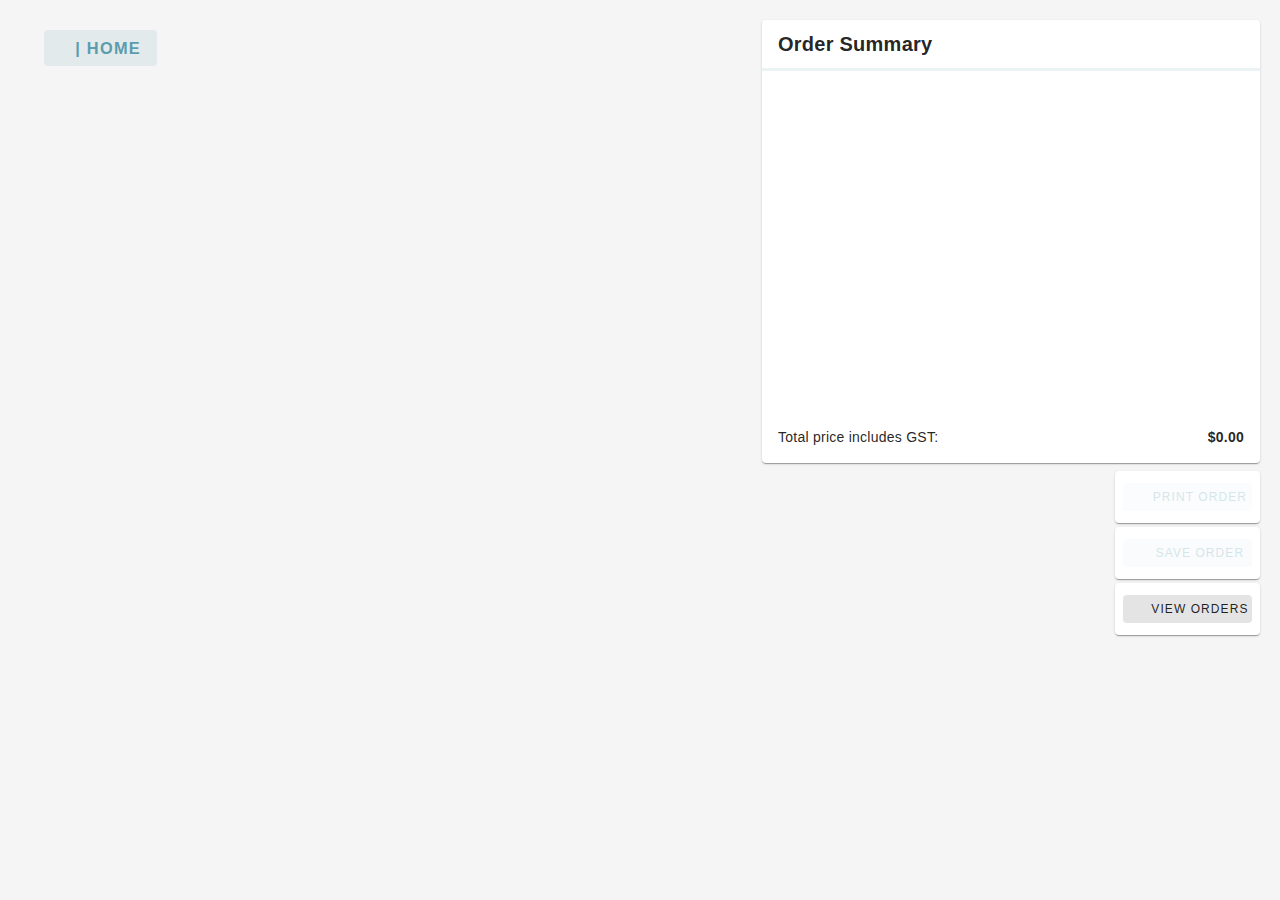
==== commit f3934925: "update new version with fixes of _payload.json and ABN printing" ====
--- a/docs/index.html
+++ b/docs/index.html
@@ -314,7 +314,7 @@
     .on-warning {
       color: rgb(var(--v-theme-on-warning)) !important;
     }
-</style><link rel="modulepreload" as="script" crossorigin href="/_nuxt/entry.8165f6e6.js"><link rel="preload" as="style" href="/_nuxt/entry.d3ebd5c0.css"><link rel="modulepreload" as="script" crossorigin href="/_nuxt/index.5912080a.js"><link rel="modulepreload" as="script" crossorigin href="/_nuxt/useOrderHandling.0b7c6a4f.js"><link rel="preload" as="style" href="/_nuxt/useOrderHandling.a93526f5.css"><link rel="prefetch" as="script" crossorigin href="/_nuxt/error-404.d79f0e9b.js"><link rel="prefetch" as="script" crossorigin href="/_nuxt/error-500.38865cc7.js"><link rel="stylesheet" href="/_nuxt/entry.d3ebd5c0.css"><link rel="stylesheet" href="/_nuxt/useOrderHandling.a93526f5.css"><style>.text-responsive[data-v-3297f3aa]{font-size:18px}@media (min-width:600px){.text-responsive[data-v-3297f3aa]{font-size:16px}}@media (min-width:900px){.text-responsive[data-v-3297f3aa]{font-size:14px}}.my-dialog[data-v-3297f3aa]{max-height:80vh;overflow-y:auto}@media print{body *[data-v-3297f3aa]{visibility:hidden}#printArea[data-v-3297f3aa],#printArea *[data-v-3297f3aa]{visibility:visible}#printArea[data-v-3297f3aa]{left:0;position:absolute;top:0}@page{size:80mm 297mm;margin:0}body[data-v-3297f3aa]{height:auto;margin:0 auto;width:80mm}pre[data-v-3297f3aa]{font-size:12pt;line-height:1.3}}.back-button[data-v-3297f3aa]{background-color:#a8e6cf;border-radius:5px;color:#006d77;margin-bottom:30px;padding:10px 20px}.back-button[data-v-3297f3aa]:active{background-color:rgba(0,0,0,.1)}</style><style>@keyframes v-shake{59%{margin-left:0}60%,80%{margin-left:2px}70%,90%{margin-left:-2px}}.bg-black{background-color:#000!important;color:#fff!important}.bg-white{background-color:#fff!important;color:#000!important}.bg-transparent{background-color:transparent!important;color:currentColor!important}.bg-red{background-color:#f44336!important;color:#fff!important}.bg-red-lighten-5{background-color:#ffebee!important;color:#000!important}.bg-red-lighten-4{background-color:#ffcdd2!important;color:#000!important}.bg-red-lighten-3{background-color:#ef9a9a!important;color:#000!important}.bg-red-lighten-2{background-color:#e57373!important;color:#fff!important}.bg-red-lighten-1{background-color:#ef5350!important;color:#fff!important}.bg-red-darken-1{background-color:#e53935!important;color:#fff!important}.bg-red-darken-2{background-color:#d32f2f!important;color:#fff!important}.bg-red-darken-3{background-color:#c62828!important;color:#fff!important}.bg-red-darken-4{background-color:#b71c1c!important;color:#fff!important}.bg-red-accent-1{background-color:#ff8a80!important;color:#000!important}.bg-red-accent-2{background-color:#ff5252!important;color:#fff!important}.bg-red-accent-3{background-color:#ff1744!important;color:#fff!important}.bg-red-accent-4{background-color:#d50000!important;color:#fff!important}.bg-pink{background-color:#e91e63!important;color:#fff!important}.bg-pink-lighten-5{background-color:#fce4ec!important;color:#000!important}.bg-pink-lighten-4{background-color:#f8bbd0!important;color:#000!important}.bg-pink-lighten-3{background-color:#f48fb1!important;color:#000!important}.bg-pink-lighten-2{background-color:#f06292!important;color:#fff!important}.bg-pink-lighten-1{background-color:#ec407a!important;color:#fff!important}.bg-pink-darken-1{background-color:#d81b60!important;color:#fff!important}.bg-pink-darken-2{background-color:#c2185b!important;color:#fff!important}.bg-pink-darken-3{background-color:#ad1457!important;color:#fff!important}.bg-pink-darken-4{background-color:#880e4f!important;color:#fff!important}.bg-pink-accent-1{background-color:#ff80ab!important;color:#fff!important}.bg-pink-accent-2{background-color:#ff4081!important;color:#fff!important}.bg-pink-accent-3{background-color:#f50057!important;color:#fff!important}.bg-pink-accent-4{background-color:#c51162!important;color:#fff!important}.bg-purple{background-color:#9c27b0!important;color:#fff!important}.bg-purple-lighten-5{background-color:#f3e5f5!important;color:#000!important}.bg-purple-lighten-4{background-color:#e1bee7!important;color:#000!important}.bg-purple-lighten-3{background-color:#ce93d8!important;color:#fff!important}.bg-purple-lighten-2{background-color:#ba68c8!important;color:#fff!important}.bg-purple-lighten-1{background-color:#ab47bc!important;color:#fff!important}.bg-purple-darken-1{background-color:#8e24aa!important;color:#fff!important}.bg-purple-darken-2{background-color:#7b1fa2!important;color:#fff!important}.bg-purple-darken-3{background-color:#6a1b9a!important;color:#fff!important}.bg-purple-darken-4{background-color:#4a148c!important;color:#fff!important}.bg-purple-accent-1{background-color:#ea80fc!important;color:#fff!important}.bg-purple-accent-2{background-color:#e040fb!important;color:#fff!important}.bg-purple-accent-3{background-color:#d500f9!important;color:#fff!important}.bg-purple-accent-4{background-color:#a0f!important;color:#fff!important}.bg-deep-purple{background-color:#673ab7!important;color:#fff!important}.bg-deep-purple-lighten-5{background-color:#ede7f6!important;color:#000!important}.bg-deep-purple-lighten-4{background-color:#d1c4e9!important;color:#000!important}.bg-deep-purple-lighten-3{background-color:#b39ddb!important;color:#fff!important}.bg-deep-purple-lighten-2{background-color:#9575cd!important;color:#fff!important}.bg-deep-purple-lighten-1{background-color:#7e57c2!important;color:#fff!important}.bg-deep-purple-darken-1{background-color:#5e35b1!important;color:#fff!important}.bg-deep-purple-darken-2{background-color:#512da8!important;color:#fff!important}.bg-deep-purple-darken-3{background-color:#4527a0!important;color:#fff!important}.bg-deep-purple-darken-4{background-color:#311b92!important;color:#fff!important}.bg-deep-purple-accent-1{background-color:#b388ff!important;color:#fff!important}.bg-deep-purple-accent-2{background-color:#7c4dff!important;color:#fff!important}.bg-deep-purple-accent-3{background-color:#651fff!important;color:#fff!important}.bg-deep-purple-accent-4{background-color:#6200ea!important;color:#fff!important}.bg-indigo{background-color:#3f51b5!important;color:#fff!important}.bg-indigo-lighten-5{background-color:#e8eaf6!important;color:#000!important}.bg-indigo-lighten-4{background-color:#c5cae9!important;color:#000!important}.bg-indigo-lighten-3{background-color:#9fa8da!important;color:#fff!important}.bg-indigo-lighten-2{background-color:#7986cb!important;color:#fff!important}.bg-indigo-lighten-1{background-color:#5c6bc0!important;color:#fff!important}.bg-indigo-darken-1{background-color:#3949ab!important;color:#fff!important}.bg-indigo-darken-2{background-color:#303f9f!important;color:#fff!important}.bg-indigo-darken-3{background-color:#283593!important;color:#fff!important}.bg-indigo-darken-4{background-color:#1a237e!important;color:#fff!important}.bg-indigo-accent-1{background-color:#8c9eff!important;color:#fff!important}.bg-indigo-accent-2{background-color:#536dfe!important;color:#fff!important}.bg-indigo-accent-3{background-color:#3d5afe!important;color:#fff!important}.bg-indigo-accent-4{background-color:#304ffe!important;color:#fff!important}.bg-blue{background-color:#2196f3!important;color:#fff!important}.bg-blue-lighten-5{background-color:#e3f2fd!important;color:#000!important}.bg-blue-lighten-4{background-color:#bbdefb!important;color:#000!important}.bg-blue-lighten-3{background-color:#90caf9!important;color:#000!important}.bg-blue-lighten-2{background-color:#64b5f6!important;color:#000!important}.bg-blue-lighten-1{background-color:#42a5f5!important;color:#fff!important}.bg-blue-darken-1{background-color:#1e88e5!important;color:#fff!important}.bg-blue-darken-2{background-color:#1976d2!important;color:#fff!important}.bg-blue-darken-3{background-color:#1565c0!important;color:#fff!important}.bg-blue-darken-4{background-color:#0d47a1!important;color:#fff!important}.bg-blue-accent-1{background-color:#82b1ff!important;color:#000!important}.bg-blue-accent-2{background-color:#448aff!important;color:#fff!important}.bg-blue-accent-3{background-color:#2979ff!important;color:#fff!important}.bg-blue-accent-4{background-color:#2962ff!important;color:#fff!important}.bg-light-blue{background-color:#03a9f4!important;color:#fff!important}.bg-light-blue-lighten-5{background-color:#e1f5fe!important;color:#000!important}.bg-light-blue-lighten-4{background-color:#b3e5fc!important;color:#000!important}.bg-light-blue-lighten-3{background-color:#81d4fa!important;color:#000!important}.bg-light-blue-lighten-2{background-color:#4fc3f7!important;color:#000!important}.bg-light-blue-lighten-1{background-color:#29b6f6!important;color:#000!important}.bg-light-blue-darken-1{background-color:#039be5!important;color:#fff!important}.bg-light-blue-darken-2{background-color:#0288d1!important;color:#fff!important}.bg-light-blue-darken-3{background-color:#0277bd!important;color:#fff!important}.bg-light-blue-darken-4{background-color:#01579b!important;color:#fff!important}.bg-light-blue-accent-1{background-color:#80d8ff!important;color:#000!important}.bg-light-blue-accent-2{background-color:#40c4ff!important;color:#000!important}.bg-light-blue-accent-3{background-color:#00b0ff!important;color:#fff!important}.bg-light-blue-accent-4{background-color:#0091ea!important;color:#fff!important}.bg-cyan{background-color:#00bcd4!important;color:#000!important}.bg-cyan-lighten-5{background-color:#e0f7fa!important;color:#000!important}.bg-cyan-lighten-4{background-color:#b2ebf2!important;color:#000!important}.bg-cyan-lighten-3{background-color:#80deea!important;color:#000!important}.bg-cyan-lighten-2{background-color:#4dd0e1!important;color:#000!important}.bg-cyan-lighten-1{background-color:#26c6da!important;color:#000!important}.bg-cyan-darken-1{background-color:#00acc1!important;color:#fff!important}.bg-cyan-darken-2{background-color:#0097a7!important;color:#fff!important}.bg-cyan-darken-3{background-color:#00838f!important;color:#fff!important}.bg-cyan-darken-4{background-color:#006064!important;color:#fff!important}.bg-cyan-accent-1{background-color:#84ffff!important;color:#000!important}.bg-cyan-accent-2{background-color:#18ffff!important;color:#000!important}.bg-cyan-accent-3{background-color:#00e5ff!important;color:#000!important}.bg-cyan-accent-4{background-color:#00b8d4!important;color:#fff!important}.bg-teal{background-color:#009688!important;color:#fff!important}.bg-teal-lighten-5{background-color:#e0f2f1!important;color:#000!important}.bg-teal-lighten-4{background-color:#b2dfdb!important;color:#000!important}.bg-teal-lighten-3{background-color:#80cbc4!important;color:#000!important}.bg-teal-lighten-2{background-color:#4db6ac!important;color:#fff!important}.bg-teal-lighten-1{background-color:#26a69a!important;color:#fff!important}.bg-teal-darken-1{background-color:#00897b!important;color:#fff!important}.bg-teal-darken-2{background-color:#00796b!important;color:#fff!important}.bg-teal-darken-3{background-color:#00695c!important;color:#fff!important}.bg-teal-darken-4{background-color:#004d40!important;color:#fff!important}.bg-teal-accent-1{background-color:#a7ffeb!important;color:#000!important}.bg-teal-accent-2{background-color:#64ffda!important;color:#000!important}.bg-teal-accent-3{background-color:#1de9b6!important;color:#000!important}.bg-teal-accent-4{background-color:#00bfa5!important;color:#fff!important}.bg-green{background-color:#4caf50!important;color:#fff!important}.bg-green-lighten-5{background-color:#e8f5e9!important;color:#000!important}.bg-green-lighten-4{background-color:#c8e6c9!important;color:#000!important}.bg-green-lighten-3{background-color:#a5d6a7!important;color:#000!important}.bg-green-lighten-2{background-color:#81c784!important;color:#000!important}.bg-green-lighten-1{background-color:#66bb6a!important;color:#fff!important}.bg-green-darken-1{background-color:#43a047!important;color:#fff!important}.bg-green-darken-2{background-color:#388e3c!important;color:#fff!important}.bg-green-darken-3{background-color:#2e7d32!important;color:#fff!important}.bg-green-darken-4{background-color:#1b5e20!important;color:#fff!important}.bg-green-accent-1{background-color:#b9f6ca!important;color:#000!important}.bg-green-accent-2{background-color:#69f0ae!important;color:#000!important}.bg-green-accent-3{background-color:#00e676!important;color:#000!important}.bg-green-accent-4{background-color:#00c853!important;color:#000!important}.bg-light-green{background-color:#8bc34a!important;color:#000!important}.bg-light-green-lighten-5{background-color:#f1f8e9!important;color:#000!important}.bg-light-green-lighten-4{background-color:#dcedc8!important;color:#000!important}.bg-light-green-lighten-3{background-color:#c5e1a5!important;color:#000!important}.bg-light-green-lighten-2{background-color:#aed581!important;color:#000!important}.bg-light-green-lighten-1{background-color:#9ccc65!important;color:#000!important}.bg-light-green-darken-1{background-color:#7cb342!important;color:#fff!important}.bg-light-green-darken-2{background-color:#689f38!important;color:#fff!important}.bg-light-green-darken-3{background-color:#558b2f!important;color:#fff!important}.bg-light-green-darken-4{background-color:#33691e!important;color:#fff!important}.bg-light-green-accent-1{background-color:#ccff90!important;color:#000!important}.bg-light-green-accent-2{background-color:#b2ff59!important;color:#000!important}.bg-light-green-accent-3{background-color:#76ff03!important;color:#000!important}.bg-light-green-accent-4{background-color:#64dd17!important;color:#000!important}.bg-lime{background-color:#cddc39!important;color:#000!important}.bg-lime-lighten-5{background-color:#f9fbe7!important;color:#000!important}.bg-lime-lighten-4{background-color:#f0f4c3!important;color:#000!important}.bg-lime-lighten-3{background-color:#e6ee9c!important;color:#000!important}.bg-lime-lighten-2{background-color:#dce775!important;color:#000!important}.bg-lime-lighten-1{background-color:#d4e157!important;color:#000!important}.bg-lime-darken-1{background-color:#c0ca33!important;color:#000!important}.bg-lime-darken-2{background-color:#afb42b!important;color:#000!important}.bg-lime-darken-3{background-color:#9e9d24!important;color:#fff!important}.bg-lime-darken-4{background-color:#827717!important;color:#fff!important}.bg-lime-accent-1{background-color:#f4ff81!important;color:#000!important}.bg-lime-accent-2{background-color:#eeff41!important;color:#000!important}.bg-lime-accent-3{background-color:#c6ff00!important;color:#000!important}.bg-lime-accent-4{background-color:#aeea00!important;color:#000!important}.bg-yellow{background-color:#ffeb3b!important;color:#000!important}.bg-yellow-lighten-5{background-color:#fffde7!important;color:#000!important}.bg-yellow-lighten-4{background-color:#fff9c4!important;color:#000!important}.bg-yellow-lighten-3{background-color:#fff59d!important;color:#000!important}.bg-yellow-lighten-2{background-color:#fff176!important;color:#000!important}.bg-yellow-lighten-1{background-color:#ffee58!important;color:#000!important}.bg-yellow-darken-1{background-color:#fdd835!important;color:#000!important}.bg-yellow-darken-2{background-color:#fbc02d!important;color:#000!important}.bg-yellow-darken-3{background-color:#f9a825!important;color:#000!important}.bg-yellow-darken-4{background-color:#f57f17!important;color:#fff!important}.bg-yellow-accent-1{background-color:#ffff8d!important;color:#000!important}.bg-yellow-accent-2{background-color:#ff0!important;color:#000!important}.bg-yellow-accent-3{background-color:#ffea00!important;color:#000!important}.bg-yellow-accent-4{background-color:#ffd600!important;color:#000!important}.bg-amber{background-color:#ffc107!important;color:#000!important}.bg-amber-lighten-5{background-color:#fff8e1!important;color:#000!important}.bg-amber-lighten-4{background-color:#ffecb3!important;color:#000!important}.bg-amber-lighten-3{background-color:#ffe082!important;color:#000!important}.bg-amber-lighten-2{background-color:#ffd54f!important;color:#000!important}.bg-amber-lighten-1{background-color:#ffca28!important;color:#000!important}.bg-amber-darken-1{background-color:#ffb300!important;color:#000!important}.bg-amber-darken-2{background-color:#ffa000!important;color:#000!important}.bg-amber-darken-3{background-color:#ff8f00!important;color:#000!important}.bg-amber-darken-4{background-color:#ff6f00!important;color:#fff!important}.bg-amber-accent-1{background-color:#ffe57f!important;color:#000!important}.bg-amber-accent-2{background-color:#ffd740!important;color:#000!important}.bg-amber-accent-3{background-color:#ffc400!important;color:#000!important}.bg-amber-accent-4{background-color:#ffab00!important;color:#000!important}.bg-orange{background-color:#ff9800!important;color:#000!important}.bg-orange-lighten-5{background-color:#fff3e0!important;color:#000!important}.bg-orange-lighten-4{background-color:#ffe0b2!important;color:#000!important}.bg-orange-lighten-3{background-color:#ffcc80!important;color:#000!important}.bg-orange-lighten-2{background-color:#ffb74d!important;color:#000!important}.bg-orange-lighten-1{background-color:#ffa726!important;color:#000!important}.bg-orange-darken-1{background-color:#fb8c00!important;color:#fff!important}.bg-orange-darken-2{background-color:#f57c00!important;color:#fff!important}.bg-orange-darken-3{background-color:#ef6c00!important;color:#fff!important}.bg-orange-darken-4{background-color:#e65100!important;color:#fff!important}.bg-orange-accent-1{background-color:#ffd180!important;color:#000!important}.bg-orange-accent-2{background-color:#ffab40!important;color:#000!important}.bg-orange-accent-3{background-color:#ff9100!important;color:#000!important}.bg-orange-accent-4{background-color:#ff6d00!important;color:#fff!important}.bg-deep-orange{background-color:#ff5722!important;color:#fff!important}.bg-deep-orange-lighten-5{background-color:#fbe9e7!important;color:#000!important}.bg-deep-orange-lighten-4{background-color:#ffccbc!important;color:#000!important}.bg-deep-orange-lighten-3{background-color:#ffab91!important;color:#000!important}.bg-deep-orange-lighten-2{background-color:#ff8a65!important;color:#000!important}.bg-deep-orange-lighten-1{background-color:#ff7043!important;color:#fff!important}.bg-deep-orange-darken-1{background-color:#f4511e!important;color:#fff!important}.bg-deep-orange-darken-2{background-color:#e64a19!important;color:#fff!important}.bg-deep-orange-darken-3{background-color:#d84315!important;color:#fff!important}.bg-deep-orange-darken-4{background-color:#bf360c!important;color:#fff!important}.bg-deep-orange-accent-1{background-color:#ff9e80!important;color:#000!important}.bg-deep-orange-accent-2{background-color:#ff6e40!important;color:#fff!important}.bg-deep-orange-accent-3{background-color:#ff3d00!important;color:#fff!important}.bg-deep-orange-accent-4{background-color:#dd2c00!important;color:#fff!important}.bg-brown{background-color:#795548!important;color:#fff!important}.bg-brown-lighten-5{background-color:#efebe9!important;color:#000!important}.bg-brown-lighten-4{background-color:#d7ccc8!important;color:#000!important}.bg-brown-lighten-3{background-color:#bcaaa4!important;color:#000!important}.bg-brown-lighten-2{background-color:#a1887f!important;color:#fff!important}.bg-brown-lighten-1{background-color:#8d6e63!important;color:#fff!important}.bg-brown-darken-1{background-color:#6d4c41!important;color:#fff!important}.bg-brown-darken-2{background-color:#5d4037!important;color:#fff!important}.bg-brown-darken-3{background-color:#4e342e!important;color:#fff!important}.bg-brown-darken-4{background-color:#3e2723!important;color:#fff!important}.bg-blue-grey{background-color:#607d8b!important;color:#fff!important}.bg-blue-grey-lighten-5{background-color:#eceff1!important;color:#000!important}.bg-blue-grey-lighten-4{background-color:#cfd8dc!important;color:#000!important}.bg-blue-grey-lighten-3{background-color:#b0bec5!important;color:#000!important}.bg-blue-grey-lighten-2{background-color:#90a4ae!important;color:#fff!important}.bg-blue-grey-lighten-1{background-color:#78909c!important;color:#fff!important}.bg-blue-grey-darken-1{background-color:#546e7a!important;color:#fff!important}.bg-blue-grey-darken-2{background-color:#455a64!important;color:#fff!important}.bg-blue-grey-darken-3{background-color:#37474f!important;color:#fff!important}.bg-blue-grey-darken-4{background-color:#263238!important;color:#fff!important}.bg-grey{background-color:#9e9e9e!important;color:#fff!important}.bg-grey-lighten-5{background-color:#fafafa!important;color:#000!important}.bg-grey-lighten-4{background-color:#f5f5f5!important;color:#000!important}.bg-grey-lighten-3{background-color:#eee!important;color:#000!important}.bg-grey-lighten-2{background-color:#e0e0e0!important;color:#000!important}.bg-grey-lighten-1{background-color:#bdbdbd!important;color:#000!important}.bg-grey-darken-1{background-color:#757575!important;color:#fff!important}.bg-grey-darken-2{background-color:#616161!important;color:#fff!important}.bg-grey-darken-3{background-color:#424242!important;color:#fff!important}.bg-grey-darken-4{background-color:#212121!important;color:#fff!important}.bg-shades-black{background-color:#000!important;color:#fff!important}.bg-shades-white{background-color:#fff!important;color:#000!important}.bg-shades-transparent{background-color:transparent!important;color:currentColor!important}.text-black{color:#000!important}.text-white{color:#fff!important}.text-transparent{color:transparent!important}.text-red{color:#f44336!important}.text-red-lighten-5{color:#ffebee!important}.text-red-lighten-4{color:#ffcdd2!important}.text-red-lighten-3{color:#ef9a9a!important}.text-red-lighten-2{color:#e57373!important}.text-red-lighten-1{color:#ef5350!important}.text-red-darken-1{color:#e53935!important}.text-red-darken-2{color:#d32f2f!important}.text-red-darken-3{color:#c62828!important}.text-red-darken-4{color:#b71c1c!important}.text-red-accent-1{color:#ff8a80!important}.text-red-accent-2{color:#ff5252!important}.text-red-accent-3{color:#ff1744!important}.text-red-accent-4{color:#d50000!important}.text-pink{color:#e91e63!important}.text-pink-lighten-5{color:#fce4ec!important}.text-pink-lighten-4{color:#f8bbd0!important}.text-pink-lighten-3{color:#f48fb1!important}.text-pink-lighten-2{color:#f06292!important}.text-pink-lighten-1{color:#ec407a!important}.text-pink-darken-1{color:#d81b60!important}.text-pink-darken-2{color:#c2185b!important}.text-pink-darken-3{color:#ad1457!important}.text-pink-darken-4{color:#880e4f!important}.text-pink-accent-1{color:#ff80ab!important}.text-pink-accent-2{color:#ff4081!important}.text-pink-accent-3{color:#f50057!important}.text-pink-accent-4{color:#c51162!important}.text-purple{color:#9c27b0!important}.text-purple-lighten-5{color:#f3e5f5!important}.text-purple-lighten-4{color:#e1bee7!important}.text-purple-lighten-3{color:#ce93d8!important}.text-purple-lighten-2{color:#ba68c8!important}.text-purple-lighten-1{color:#ab47bc!important}.text-purple-darken-1{color:#8e24aa!important}.text-purple-darken-2{color:#7b1fa2!important}.text-purple-darken-3{color:#6a1b9a!important}.text-purple-darken-4{color:#4a148c!important}.text-purple-accent-1{color:#ea80fc!important}.text-purple-accent-2{color:#e040fb!important}.text-purple-accent-3{color:#d500f9!important}.text-purple-accent-4{color:#a0f!important}.text-deep-purple{color:#673ab7!important}.text-deep-purple-lighten-5{color:#ede7f6!important}.text-deep-purple-lighten-4{color:#d1c4e9!important}.text-deep-purple-lighten-3{color:#b39ddb!important}.text-deep-purple-lighten-2{color:#9575cd!important}.text-deep-purple-lighten-1{color:#7e57c2!important}.text-deep-purple-darken-1{color:#5e35b1!important}.text-deep-purple-darken-2{color:#512da8!important}.text-deep-purple-darken-3{color:#4527a0!important}.text-deep-purple-darken-4{color:#311b92!important}.text-deep-purple-accent-1{color:#b388ff!important}.text-deep-purple-accent-2{color:#7c4dff!important}.text-deep-purple-accent-3{color:#651fff!important}.text-deep-purple-accent-4{color:#6200ea!important}.text-indigo{color:#3f51b5!important}.text-indigo-lighten-5{color:#e8eaf6!important}.text-indigo-lighten-4{color:#c5cae9!important}.text-indigo-lighten-3{color:#9fa8da!important}.text-indigo-lighten-2{color:#7986cb!important}.text-indigo-lighten-1{color:#5c6bc0!important}.text-indigo-darken-1{color:#3949ab!important}.text-indigo-darken-2{color:#303f9f!important}.text-indigo-darken-3{color:#283593!important}.text-indigo-darken-4{color:#1a237e!important}.text-indigo-accent-1{color:#8c9eff!important}.text-indigo-accent-2{color:#536dfe!important}.text-indigo-accent-3{color:#3d5afe!important}.text-indigo-accent-4{color:#304ffe!important}.text-blue{color:#2196f3!important}.text-blue-lighten-5{color:#e3f2fd!important}.text-blue-lighten-4{color:#bbdefb!important}.text-blue-lighten-3{color:#90caf9!important}.text-blue-lighten-2{color:#64b5f6!important}.text-blue-lighten-1{color:#42a5f5!important}.text-blue-darken-1{color:#1e88e5!important}.text-blue-darken-2{color:#1976d2!important}.text-blue-darken-3{color:#1565c0!important}.text-blue-darken-4{color:#0d47a1!important}.text-blue-accent-1{color:#82b1ff!important}.text-blue-accent-2{color:#448aff!important}.text-blue-accent-3{color:#2979ff!important}.text-blue-accent-4{color:#2962ff!important}.text-light-blue{color:#03a9f4!important}.text-light-blue-lighten-5{color:#e1f5fe!important}.text-light-blue-lighten-4{color:#b3e5fc!important}.text-light-blue-lighten-3{color:#81d4fa!important}.text-light-blue-lighten-2{color:#4fc3f7!important}.text-light-blue-lighten-1{color:#29b6f6!important}.text-light-blue-darken-1{color:#039be5!important}.text-light-blue-darken-2{color:#0288d1!important}.text-light-blue-darken-3{color:#0277bd!important}.text-light-blue-darken-4{color:#01579b!important}.text-light-blue-accent-1{color:#80d8ff!important}.text-light-blue-accent-2{color:#40c4ff!important}.text-light-blue-accent-3{color:#00b0ff!important}.text-light-blue-accent-4{color:#0091ea!important}.text-cyan{color:#00bcd4!important}.text-cyan-lighten-5{color:#e0f7fa!important}.text-cyan-lighten-4{color:#b2ebf2!important}.text-cyan-lighten-3{color:#80deea!important}.text-cyan-lighten-2{color:#4dd0e1!important}.text-cyan-lighten-1{color:#26c6da!important}.text-cyan-darken-1{color:#00acc1!important}.text-cyan-darken-2{color:#0097a7!important}.text-cyan-darken-3{color:#00838f!important}.text-cyan-darken-4{color:#006064!important}.text-cyan-accent-1{color:#84ffff!important}.text-cyan-accent-2{color:#18ffff!important}.text-cyan-accent-3{color:#00e5ff!important}.text-cyan-accent-4{color:#00b8d4!important}.text-teal{color:#009688!important}.text-teal-lighten-5{color:#e0f2f1!important}.text-teal-lighten-4{color:#b2dfdb!important}.text-teal-lighten-3{color:#80cbc4!important}.text-teal-lighten-2{color:#4db6ac!important}.text-teal-lighten-1{color:#26a69a!important}.text-teal-darken-1{color:#00897b!important}.text-teal-darken-2{color:#00796b!important}.text-teal-darken-3{color:#00695c!important}.text-teal-darken-4{color:#004d40!important}.text-teal-accent-1{color:#a7ffeb!important}.text-teal-accent-2{color:#64ffda!important}.text-teal-accent-3{color:#1de9b6!important}.text-teal-accent-4{color:#00bfa5!important}.text-green{color:#4caf50!important}.text-green-lighten-5{color:#e8f5e9!important}.text-green-lighten-4{color:#c8e6c9!important}.text-green-lighten-3{color:#a5d6a7!important}.text-green-lighten-2{color:#81c784!important}.text-green-lighten-1{color:#66bb6a!important}.text-green-darken-1{color:#43a047!important}.text-green-darken-2{color:#388e3c!important}.text-green-darken-3{color:#2e7d32!important}.text-green-darken-4{color:#1b5e20!important}.text-green-accent-1{color:#b9f6ca!important}.text-green-accent-2{color:#69f0ae!important}.text-green-accent-3{color:#00e676!important}.text-green-accent-4{color:#00c853!important}.text-light-green{color:#8bc34a!important}.text-light-green-lighten-5{color:#f1f8e9!important}.text-light-green-lighten-4{color:#dcedc8!important}.text-light-green-lighten-3{color:#c5e1a5!important}.text-light-green-lighten-2{color:#aed581!important}.text-light-green-lighten-1{color:#9ccc65!important}.text-light-green-darken-1{color:#7cb342!important}.text-light-green-darken-2{color:#689f38!important}.text-light-green-darken-3{color:#558b2f!important}.text-light-green-darken-4{color:#33691e!important}.text-light-green-accent-1{color:#ccff90!important}.text-light-green-accent-2{color:#b2ff59!important}.text-light-green-accent-3{color:#76ff03!important}.text-light-green-accent-4{color:#64dd17!important}.text-lime{color:#cddc39!important}.text-lime-lighten-5{color:#f9fbe7!important}.text-lime-lighten-4{color:#f0f4c3!important}.text-lime-lighten-3{color:#e6ee9c!important}.text-lime-lighten-2{color:#dce775!important}.text-lime-lighten-1{color:#d4e157!important}.text-lime-darken-1{color:#c0ca33!important}.text-lime-darken-2{color:#afb42b!important}.text-lime-darken-3{color:#9e9d24!important}.text-lime-darken-4{color:#827717!important}.text-lime-accent-1{color:#f4ff81!important}.text-lime-accent-2{color:#eeff41!important}.text-lime-accent-3{color:#c6ff00!important}.text-lime-accent-4{color:#aeea00!important}.text-yellow{color:#ffeb3b!important}.text-yellow-lighten-5{color:#fffde7!important}.text-yellow-lighten-4{color:#fff9c4!important}.text-yellow-lighten-3{color:#fff59d!important}.text-yellow-lighten-2{color:#fff176!important}.text-yellow-lighten-1{color:#ffee58!important}.text-yellow-darken-1{color:#fdd835!important}.text-yellow-darken-2{color:#fbc02d!important}.text-yellow-darken-3{color:#f9a825!important}.text-yellow-darken-4{color:#f57f17!important}.text-yellow-accent-1{color:#ffff8d!important}.text-yellow-accent-2{color:#ff0!important}.text-yellow-accent-3{color:#ffea00!important}.text-yellow-accent-4{color:#ffd600!important}.text-amber{color:#ffc107!important}.text-amber-lighten-5{color:#fff8e1!important}.text-amber-lighten-4{color:#ffecb3!important}.text-amber-lighten-3{color:#ffe082!important}.text-amber-lighten-2{color:#ffd54f!important}.text-amber-lighten-1{color:#ffca28!important}.text-amber-darken-1{color:#ffb300!important}.text-amber-darken-2{color:#ffa000!important}.text-amber-darken-3{color:#ff8f00!important}.text-amber-darken-4{color:#ff6f00!important}.text-amber-accent-1{color:#ffe57f!important}.text-amber-accent-2{color:#ffd740!important}.text-amber-accent-3{color:#ffc400!important}.text-amber-accent-4{color:#ffab00!important}.text-orange{color:#ff9800!important}.text-orange-lighten-5{color:#fff3e0!important}.text-orange-lighten-4{color:#ffe0b2!important}.text-orange-lighten-3{color:#ffcc80!important}.text-orange-lighten-2{color:#ffb74d!important}.text-orange-lighten-1{color:#ffa726!important}.text-orange-darken-1{color:#fb8c00!important}.text-orange-darken-2{color:#f57c00!important}.text-orange-darken-3{color:#ef6c00!important}.text-orange-darken-4{color:#e65100!important}.text-orange-accent-1{color:#ffd180!important}.text-orange-accent-2{color:#ffab40!important}.text-orange-accent-3{color:#ff9100!important}.text-orange-accent-4{color:#ff6d00!important}.text-deep-orange{color:#ff5722!important}.text-deep-orange-lighten-5{color:#fbe9e7!important}.text-deep-orange-lighten-4{color:#ffccbc!important}.text-deep-orange-lighten-3{color:#ffab91!important}.text-deep-orange-lighten-2{color:#ff8a65!important}.text-deep-orange-lighten-1{color:#ff7043!important}.text-deep-orange-darken-1{color:#f4511e!important}.text-deep-orange-darken-2{color:#e64a19!important}.text-deep-orange-darken-3{color:#d84315!important}.text-deep-orange-darken-4{color:#bf360c!important}.text-deep-orange-accent-1{color:#ff9e80!important}.text-deep-orange-accent-2{color:#ff6e40!important}.text-deep-orange-accent-3{color:#ff3d00!important}.text-deep-orange-accent-4{color:#dd2c00!important}.text-brown{color:#795548!important}.text-brown-lighten-5{color:#efebe9!important}.text-brown-lighten-4{color:#d7ccc8!important}.text-brown-lighten-3{color:#bcaaa4!important}.text-brown-lighten-2{color:#a1887f!important}.text-brown-lighten-1{color:#8d6e63!important}.text-brown-darken-1{color:#6d4c41!important}.text-brown-darken-2{color:#5d4037!important}.text-brown-darken-3{color:#4e342e!important}.text-brown-darken-4{color:#3e2723!important}.text-blue-grey{color:#607d8b!important}.text-blue-grey-lighten-5{color:#eceff1!important}.text-blue-grey-lighten-4{color:#cfd8dc!important}.text-blue-grey-lighten-3{color:#b0bec5!important}.text-blue-grey-lighten-2{color:#90a4ae!important}.text-blue-grey-lighten-1{color:#78909c!important}.text-blue-grey-darken-1{color:#546e7a!important}.text-blue-grey-darken-2{color:#455a64!important}.text-blue-grey-darken-3{color:#37474f!important}.text-blue-grey-darken-4{color:#263238!important}.text-grey{color:#9e9e9e!important}.text-grey-lighten-5{color:#fafafa!important}.text-grey-lighten-4{color:#f5f5f5!important}.text-grey-lighten-3{color:#eee!important}.text-grey-lighten-2{color:#e0e0e0!important}.text-grey-lighten-1{color:#bdbdbd!important}.text-grey-darken-1{color:#757575!important}.text-grey-darken-2{color:#616161!important}.text-grey-darken-3{color:#424242!important}.text-grey-darken-4{color:#212121!important}.text-shades-black{color:#000!important}.text-shades-white{color:#fff!important}.text-shades-transparent{color:transparent!important}
+</style><link rel="preload" as="fetch" crossorigin="anonymous" href="/_payload.json"><link rel="modulepreload" as="script" crossorigin href="/_nuxt/entry.90e9f676.js"><link rel="preload" as="style" href="/_nuxt/entry.d127f0c2.css"><link rel="modulepreload" as="script" crossorigin href="/_nuxt/index.b284c739.js"><link rel="modulepreload" as="script" crossorigin href="/_nuxt/useOrderHandling.0eaba0a0.js"><link rel="preload" as="style" href="/_nuxt/useOrderHandling.efc52250.css"><link rel="prefetch" as="script" crossorigin href="/_nuxt/error-404.7602cf31.js"><link rel="prefetch" as="script" crossorigin href="/_nuxt/error-500.91db4808.js"><link rel="stylesheet" href="/_nuxt/entry.d127f0c2.css"><link rel="stylesheet" href="/_nuxt/useOrderHandling.efc52250.css"><style>.breadcrumbs[data-v-0cdd28e6]{color:#5c9ead}</style><style>.text-responsive[data-v-19aa5bdb]{font-size:18px}@media (min-width:600px){.text-responsive[data-v-19aa5bdb]{font-size:16px}}@media (min-width:900px){.text-responsive[data-v-19aa5bdb]{font-size:14px}}.my-dialog[data-v-19aa5bdb]{max-height:80vh;overflow-y:auto}@media print{body *[data-v-19aa5bdb]{visibility:hidden}#printArea[data-v-19aa5bdb],#printArea *[data-v-19aa5bdb]{visibility:visible}#printArea[data-v-19aa5bdb]{left:40vw;position:absolute;top:20vh}@page{size:80mm 297mm;margin:0}body[data-v-19aa5bdb]{height:auto;margin:0 auto;width:80mm}pre[data-v-19aa5bdb]{font-size:12pt;line-height:1.3}}.back-button[data-v-19aa5bdb]{border-radius:5px}.back-button[data-v-19aa5bdb]:active{background-color:#a5ffd6}.action-buttons[data-v-19aa5bdb]{border-radius:5px}.body-text[data-v-19aa5bdb],p[data-v-19aa5bdb]{font-size:16px;line-height:1.5}.v-container[data-v-19aa5bdb]{background-color:#f5f5f5;height:100%;min-height:100vh}</style><style>@keyframes v-shake{59%{margin-left:0}60%,80%{margin-left:2px}70%,90%{margin-left:-2px}}.bg-black{background-color:#000!important;color:#fff!important}.bg-white{background-color:#fff!important;color:#000!important}.bg-transparent{background-color:transparent!important;color:currentColor!important}.bg-red{background-color:#f44336!important;color:#fff!important}.bg-red-lighten-5{background-color:#ffebee!important;color:#000!important}.bg-red-lighten-4{background-color:#ffcdd2!important;color:#000!important}.bg-red-lighten-3{background-color:#ef9a9a!important;color:#000!important}.bg-red-lighten-2{background-color:#e57373!important;color:#fff!important}.bg-red-lighten-1{background-color:#ef5350!important;color:#fff!important}.bg-red-darken-1{background-color:#e53935!important;color:#fff!important}.bg-red-darken-2{background-color:#d32f2f!important;color:#fff!important}.bg-red-darken-3{background-color:#c62828!important;color:#fff!important}.bg-red-darken-4{background-color:#b71c1c!important;color:#fff!important}.bg-red-accent-1{background-color:#ff8a80!important;color:#000!important}.bg-red-accent-2{background-color:#ff5252!important;color:#fff!important}.bg-red-accent-3{background-color:#ff1744!important;color:#fff!important}.bg-red-accent-4{background-color:#d50000!important;color:#fff!important}.bg-pink{background-color:#e91e63!important;color:#fff!important}.bg-pink-lighten-5{background-color:#fce4ec!important;color:#000!important}.bg-pink-lighten-4{background-color:#f8bbd0!important;color:#000!important}.bg-pink-lighten-3{background-color:#f48fb1!important;color:#000!important}.bg-pink-lighten-2{background-color:#f06292!important;color:#fff!important}.bg-pink-lighten-1{background-color:#ec407a!important;color:#fff!important}.bg-pink-darken-1{background-color:#d81b60!important;color:#fff!important}.bg-pink-darken-2{background-color:#c2185b!important;color:#fff!important}.bg-pink-darken-3{background-color:#ad1457!important;color:#fff!important}.bg-pink-darken-4{background-color:#880e4f!important;color:#fff!important}.bg-pink-accent-1{background-color:#ff80ab!important;color:#fff!important}.bg-pink-accent-2{background-color:#ff4081!important;color:#fff!important}.bg-pink-accent-3{background-color:#f50057!important;color:#fff!important}.bg-pink-accent-4{background-color:#c51162!important;color:#fff!important}.bg-purple{background-color:#9c27b0!important;color:#fff!important}.bg-purple-lighten-5{background-color:#f3e5f5!important;color:#000!important}.bg-purple-lighten-4{background-color:#e1bee7!important;color:#000!important}.bg-purple-lighten-3{background-color:#ce93d8!important;color:#fff!important}.bg-purple-lighten-2{background-color:#ba68c8!important;color:#fff!important}.bg-purple-lighten-1{background-color:#ab47bc!important;color:#fff!important}.bg-purple-darken-1{background-color:#8e24aa!important;color:#fff!important}.bg-purple-darken-2{background-color:#7b1fa2!important;color:#fff!important}.bg-purple-darken-3{background-color:#6a1b9a!important;color:#fff!important}.bg-purple-darken-4{background-color:#4a148c!important;color:#fff!important}.bg-purple-accent-1{background-color:#ea80fc!important;color:#fff!important}.bg-purple-accent-2{background-color:#e040fb!important;color:#fff!important}.bg-purple-accent-3{background-color:#d500f9!important;color:#fff!important}.bg-purple-accent-4{background-color:#a0f!important;color:#fff!important}.bg-deep-purple{background-color:#673ab7!important;color:#fff!important}.bg-deep-purple-lighten-5{background-color:#ede7f6!important;color:#000!important}.bg-deep-purple-lighten-4{background-color:#d1c4e9!important;color:#000!important}.bg-deep-purple-lighten-3{background-color:#b39ddb!important;color:#fff!important}.bg-deep-purple-lighten-2{background-color:#9575cd!important;color:#fff!important}.bg-deep-purple-lighten-1{background-color:#7e57c2!important;color:#fff!important}.bg-deep-purple-darken-1{background-color:#5e35b1!important;color:#fff!important}.bg-deep-purple-darken-2{background-color:#512da8!important;color:#fff!important}.bg-deep-purple-darken-3{background-color:#4527a0!important;color:#fff!important}.bg-deep-purple-darken-4{background-color:#311b92!important;color:#fff!important}.bg-deep-purple-accent-1{background-color:#b388ff!important;color:#fff!important}.bg-deep-purple-accent-2{background-color:#7c4dff!important;color:#fff!important}.bg-deep-purple-accent-3{background-color:#651fff!important;color:#fff!important}.bg-deep-purple-accent-4{background-color:#6200ea!important;color:#fff!important}.bg-indigo{background-color:#3f51b5!important;color:#fff!important}.bg-indigo-lighten-5{background-color:#e8eaf6!important;color:#000!important}.bg-indigo-lighten-4{background-color:#c5cae9!important;color:#000!important}.bg-indigo-lighten-3{background-color:#9fa8da!important;color:#fff!important}.bg-indigo-lighten-2{background-color:#7986cb!important;color:#fff!important}.bg-indigo-lighten-1{background-color:#5c6bc0!important;color:#fff!important}.bg-indigo-darken-1{background-color:#3949ab!important;color:#fff!important}.bg-indigo-darken-2{background-color:#303f9f!important;color:#fff!important}.bg-indigo-darken-3{background-color:#283593!important;color:#fff!important}.bg-indigo-darken-4{background-color:#1a237e!important;color:#fff!important}.bg-indigo-accent-1{background-color:#8c9eff!important;color:#fff!important}.bg-indigo-accent-2{background-color:#536dfe!important;color:#fff!important}.bg-indigo-accent-3{background-color:#3d5afe!important;color:#fff!important}.bg-indigo-accent-4{background-color:#304ffe!important;color:#fff!important}.bg-blue{background-color:#2196f3!important;color:#fff!important}.bg-blue-lighten-5{background-color:#e3f2fd!important;color:#000!important}.bg-blue-lighten-4{background-color:#bbdefb!important;color:#000!important}.bg-blue-lighten-3{background-color:#90caf9!important;color:#000!important}.bg-blue-lighten-2{background-color:#64b5f6!important;color:#000!important}.bg-blue-lighten-1{background-color:#42a5f5!important;color:#fff!important}.bg-blue-darken-1{background-color:#1e88e5!important;color:#fff!important}.bg-blue-darken-2{background-color:#1976d2!important;color:#fff!important}.bg-blue-darken-3{background-color:#1565c0!important;color:#fff!important}.bg-blue-darken-4{background-color:#0d47a1!important;color:#fff!important}.bg-blue-accent-1{background-color:#82b1ff!important;color:#000!important}.bg-blue-accent-2{background-color:#448aff!important;color:#fff!important}.bg-blue-accent-3{background-color:#2979ff!important;color:#fff!important}.bg-blue-accent-4{background-color:#2962ff!important;color:#fff!important}.bg-light-blue{background-color:#03a9f4!important;color:#fff!important}.bg-light-blue-lighten-5{background-color:#e1f5fe!important;color:#000!important}.bg-light-blue-lighten-4{background-color:#b3e5fc!important;color:#000!important}.bg-light-blue-lighten-3{background-color:#81d4fa!important;color:#000!important}.bg-light-blue-lighten-2{background-color:#4fc3f7!important;color:#000!important}.bg-light-blue-lighten-1{background-color:#29b6f6!important;color:#000!important}.bg-light-blue-darken-1{background-color:#039be5!important;color:#fff!important}.bg-light-blue-darken-2{background-color:#0288d1!important;color:#fff!important}.bg-light-blue-darken-3{background-color:#0277bd!important;color:#fff!important}.bg-light-blue-darken-4{background-color:#01579b!important;color:#fff!important}.bg-light-blue-accent-1{background-color:#80d8ff!important;color:#000!important}.bg-light-blue-accent-2{background-color:#40c4ff!important;color:#000!important}.bg-light-blue-accent-3{background-color:#00b0ff!important;color:#fff!important}.bg-light-blue-accent-4{background-color:#0091ea!important;color:#fff!important}.bg-cyan{background-color:#00bcd4!important;color:#000!important}.bg-cyan-lighten-5{background-color:#e0f7fa!important;color:#000!important}.bg-cyan-lighten-4{background-color:#b2ebf2!important;color:#000!important}.bg-cyan-lighten-3{background-color:#80deea!important;color:#000!important}.bg-cyan-lighten-2{background-color:#4dd0e1!important;color:#000!important}.bg-cyan-lighten-1{background-color:#26c6da!important;color:#000!important}.bg-cyan-darken-1{background-color:#00acc1!important;color:#fff!important}.bg-cyan-darken-2{background-color:#0097a7!important;color:#fff!important}.bg-cyan-darken-3{background-color:#00838f!important;color:#fff!important}.bg-cyan-darken-4{background-color:#006064!important;color:#fff!important}.bg-cyan-accent-1{background-color:#84ffff!important;color:#000!important}.bg-cyan-accent-2{background-color:#18ffff!important;color:#000!important}.bg-cyan-accent-3{background-color:#00e5ff!important;color:#000!important}.bg-cyan-accent-4{background-color:#00b8d4!important;color:#fff!important}.bg-teal{background-color:#009688!important;color:#fff!important}.bg-teal-lighten-5{background-color:#e0f2f1!important;color:#000!important}.bg-teal-lighten-4{background-color:#b2dfdb!important;color:#000!important}.bg-teal-lighten-3{background-color:#80cbc4!important;color:#000!important}.bg-teal-lighten-2{background-color:#4db6ac!important;color:#fff!important}.bg-teal-lighten-1{background-color:#26a69a!important;color:#fff!important}.bg-teal-darken-1{background-color:#00897b!important;color:#fff!important}.bg-teal-darken-2{background-color:#00796b!important;color:#fff!important}.bg-teal-darken-3{background-color:#00695c!important;color:#fff!important}.bg-teal-darken-4{background-color:#004d40!important;color:#fff!important}.bg-teal-accent-1{background-color:#a7ffeb!important;color:#000!important}.bg-teal-accent-2{background-color:#64ffda!important;color:#000!important}.bg-teal-accent-3{background-color:#1de9b6!important;color:#000!important}.bg-teal-accent-4{background-color:#00bfa5!important;color:#fff!important}.bg-green{background-color:#4caf50!important;color:#fff!important}.bg-green-lighten-5{background-color:#e8f5e9!important;color:#000!important}.bg-green-lighten-4{background-color:#c8e6c9!important;color:#000!important}.bg-green-lighten-3{background-color:#a5d6a7!important;color:#000!important}.bg-green-lighten-2{background-color:#81c784!important;color:#000!important}.bg-green-lighten-1{background-color:#66bb6a!important;color:#fff!important}.bg-green-darken-1{background-color:#43a047!important;color:#fff!important}.bg-green-darken-2{background-color:#388e3c!important;color:#fff!important}.bg-green-darken-3{background-color:#2e7d32!important;color:#fff!important}.bg-green-darken-4{background-color:#1b5e20!important;color:#fff!important}.bg-green-accent-1{background-color:#b9f6ca!important;color:#000!important}.bg-green-accent-2{background-color:#69f0ae!important;color:#000!important}.bg-green-accent-3{background-color:#00e676!important;color:#000!important}.bg-green-accent-4{background-color:#00c853!important;color:#000!important}.bg-light-green{background-color:#8bc34a!important;color:#000!important}.bg-light-green-lighten-5{background-color:#f1f8e9!important;color:#000!important}.bg-light-green-lighten-4{background-color:#dcedc8!important;color:#000!important}.bg-light-green-lighten-3{background-color:#c5e1a5!important;color:#000!important}.bg-light-green-lighten-2{background-color:#aed581!important;color:#000!important}.bg-light-green-lighten-1{background-color:#9ccc65!important;color:#000!important}.bg-light-green-darken-1{background-color:#7cb342!important;color:#fff!important}.bg-light-green-darken-2{background-color:#689f38!important;color:#fff!important}.bg-light-green-darken-3{background-color:#558b2f!important;color:#fff!important}.bg-light-green-darken-4{background-color:#33691e!important;color:#fff!important}.bg-light-green-accent-1{background-color:#ccff90!important;color:#000!important}.bg-light-green-accent-2{background-color:#b2ff59!important;color:#000!important}.bg-light-green-accent-3{background-color:#76ff03!important;color:#000!important}.bg-light-green-accent-4{background-color:#64dd17!important;color:#000!important}.bg-lime{background-color:#cddc39!important;color:#000!important}.bg-lime-lighten-5{background-color:#f9fbe7!important;color:#000!important}.bg-lime-lighten-4{background-color:#f0f4c3!important;color:#000!important}.bg-lime-lighten-3{background-color:#e6ee9c!important;color:#000!important}.bg-lime-lighten-2{background-color:#dce775!important;color:#000!important}.bg-lime-lighten-1{background-color:#d4e157!important;color:#000!important}.bg-lime-darken-1{background-color:#c0ca33!important;color:#000!important}.bg-lime-darken-2{background-color:#afb42b!important;color:#000!important}.bg-lime-darken-3{background-color:#9e9d24!important;color:#fff!important}.bg-lime-darken-4{background-color:#827717!important;color:#fff!important}.bg-lime-accent-1{background-color:#f4ff81!important;color:#000!important}.bg-lime-accent-2{background-color:#eeff41!important;color:#000!important}.bg-lime-accent-3{background-color:#c6ff00!important;color:#000!important}.bg-lime-accent-4{background-color:#aeea00!important;color:#000!important}.bg-yellow{background-color:#ffeb3b!important;color:#000!important}.bg-yellow-lighten-5{background-color:#fffde7!important;color:#000!important}.bg-yellow-lighten-4{background-color:#fff9c4!important;color:#000!important}.bg-yellow-lighten-3{background-color:#fff59d!important;color:#000!important}.bg-yellow-lighten-2{background-color:#fff176!important;color:#000!important}.bg-yellow-lighten-1{background-color:#ffee58!important;color:#000!important}.bg-yellow-darken-1{background-color:#fdd835!important;color:#000!important}.bg-yellow-darken-2{background-color:#fbc02d!important;color:#000!important}.bg-yellow-darken-3{background-color:#f9a825!important;color:#000!important}.bg-yellow-darken-4{background-color:#f57f17!important;color:#fff!important}.bg-yellow-accent-1{background-color:#ffff8d!important;color:#000!important}.bg-yellow-accent-2{background-color:#ff0!important;color:#000!important}.bg-yellow-accent-3{background-color:#ffea00!important;color:#000!important}.bg-yellow-accent-4{background-color:#ffd600!important;color:#000!important}.bg-amber{background-color:#ffc107!important;color:#000!important}.bg-amber-lighten-5{background-color:#fff8e1!important;color:#000!important}.bg-amber-lighten-4{background-color:#ffecb3!important;color:#000!important}.bg-amber-lighten-3{background-color:#ffe082!important;color:#000!important}.bg-amber-lighten-2{background-color:#ffd54f!important;color:#000!important}.bg-amber-lighten-1{background-color:#ffca28!important;color:#000!important}.bg-amber-darken-1{background-color:#ffb300!important;color:#000!important}.bg-amber-darken-2{background-color:#ffa000!important;color:#000!important}.bg-amber-darken-3{background-color:#ff8f00!important;color:#000!important}.bg-amber-darken-4{background-color:#ff6f00!important;color:#fff!important}.bg-amber-accent-1{background-color:#ffe57f!important;color:#000!important}.bg-amber-accent-2{background-color:#ffd740!important;color:#000!important}.bg-amber-accent-3{background-color:#ffc400!important;color:#000!important}.bg-amber-accent-4{background-color:#ffab00!important;color:#000!important}.bg-orange{background-color:#ff9800!important;color:#000!important}.bg-orange-lighten-5{background-color:#fff3e0!important;color:#000!important}.bg-orange-lighten-4{background-color:#ffe0b2!important;color:#000!important}.bg-orange-lighten-3{background-color:#ffcc80!important;color:#000!important}.bg-orange-lighten-2{background-color:#ffb74d!important;color:#000!important}.bg-orange-lighten-1{background-color:#ffa726!important;color:#000!important}.bg-orange-darken-1{background-color:#fb8c00!important;color:#fff!important}.bg-orange-darken-2{background-color:#f57c00!important;color:#fff!important}.bg-orange-darken-3{background-color:#ef6c00!important;color:#fff!important}.bg-orange-darken-4{background-color:#e65100!important;color:#fff!important}.bg-orange-accent-1{background-color:#ffd180!important;color:#000!important}.bg-orange-accent-2{background-color:#ffab40!important;color:#000!important}.bg-orange-accent-3{background-color:#ff9100!important;color:#000!important}.bg-orange-accent-4{background-color:#ff6d00!important;color:#fff!important}.bg-deep-orange{background-color:#ff5722!important;color:#fff!important}.bg-deep-orange-lighten-5{background-color:#fbe9e7!important;color:#000!important}.bg-deep-orange-lighten-4{background-color:#ffccbc!important;color:#000!important}.bg-deep-orange-lighten-3{background-color:#ffab91!important;color:#000!important}.bg-deep-orange-lighten-2{background-color:#ff8a65!important;color:#000!important}.bg-deep-orange-lighten-1{background-color:#ff7043!important;color:#fff!important}.bg-deep-orange-darken-1{background-color:#f4511e!important;color:#fff!important}.bg-deep-orange-darken-2{background-color:#e64a19!important;color:#fff!important}.bg-deep-orange-darken-3{background-color:#d84315!important;color:#fff!important}.bg-deep-orange-darken-4{background-color:#bf360c!important;color:#fff!important}.bg-deep-orange-accent-1{background-color:#ff9e80!important;color:#000!important}.bg-deep-orange-accent-2{background-color:#ff6e40!important;color:#fff!important}.bg-deep-orange-accent-3{background-color:#ff3d00!important;color:#fff!important}.bg-deep-orange-accent-4{background-color:#dd2c00!important;color:#fff!important}.bg-brown{background-color:#795548!important;color:#fff!important}.bg-brown-lighten-5{background-color:#efebe9!important;color:#000!important}.bg-brown-lighten-4{background-color:#d7ccc8!important;color:#000!important}.bg-brown-lighten-3{background-color:#bcaaa4!important;color:#000!important}.bg-brown-lighten-2{background-color:#a1887f!important;color:#fff!important}.bg-brown-lighten-1{background-color:#8d6e63!important;color:#fff!important}.bg-brown-darken-1{background-color:#6d4c41!important;color:#fff!important}.bg-brown-darken-2{background-color:#5d4037!important;color:#fff!important}.bg-brown-darken-3{background-color:#4e342e!important;color:#fff!important}.bg-brown-darken-4{background-color:#3e2723!important;color:#fff!important}.bg-blue-grey{background-color:#607d8b!important;color:#fff!important}.bg-blue-grey-lighten-5{background-color:#eceff1!important;color:#000!important}.bg-blue-grey-lighten-4{background-color:#cfd8dc!important;color:#000!important}.bg-blue-grey-lighten-3{background-color:#b0bec5!important;color:#000!important}.bg-blue-grey-lighten-2{background-color:#90a4ae!important;color:#fff!important}.bg-blue-grey-lighten-1{background-color:#78909c!important;color:#fff!important}.bg-blue-grey-darken-1{background-color:#546e7a!important;color:#fff!important}.bg-blue-grey-darken-2{background-color:#455a64!important;color:#fff!important}.bg-blue-grey-darken-3{background-color:#37474f!important;color:#fff!important}.bg-blue-grey-darken-4{background-color:#263238!important;color:#fff!important}.bg-grey{background-color:#9e9e9e!important;color:#fff!important}.bg-grey-lighten-5{background-color:#fafafa!important;color:#000!important}.bg-grey-lighten-4{background-color:#f5f5f5!important;color:#000!important}.bg-grey-lighten-3{background-color:#eee!important;color:#000!important}.bg-grey-lighten-2{background-color:#e0e0e0!important;color:#000!important}.bg-grey-lighten-1{background-color:#bdbdbd!important;color:#000!important}.bg-grey-darken-1{background-color:#757575!important;color:#fff!important}.bg-grey-darken-2{background-color:#616161!important;color:#fff!important}.bg-grey-darken-3{background-color:#424242!important;color:#fff!important}.bg-grey-darken-4{background-color:#212121!important;color:#fff!important}.bg-shades-black{background-color:#000!important;color:#fff!important}.bg-shades-white{background-color:#fff!important;color:#000!important}.bg-shades-transparent{background-color:transparent!important;color:currentColor!important}.text-black{color:#000!important}.text-white{color:#fff!important}.text-transparent{color:transparent!important}.text-red{color:#f44336!important}.text-red-lighten-5{color:#ffebee!important}.text-red-lighten-4{color:#ffcdd2!important}.text-red-lighten-3{color:#ef9a9a!important}.text-red-lighten-2{color:#e57373!important}.text-red-lighten-1{color:#ef5350!important}.text-red-darken-1{color:#e53935!important}.text-red-darken-2{color:#d32f2f!important}.text-red-darken-3{color:#c62828!important}.text-red-darken-4{color:#b71c1c!important}.text-red-accent-1{color:#ff8a80!important}.text-red-accent-2{color:#ff5252!important}.text-red-accent-3{color:#ff1744!important}.text-red-accent-4{color:#d50000!important}.text-pink{color:#e91e63!important}.text-pink-lighten-5{color:#fce4ec!important}.text-pink-lighten-4{color:#f8bbd0!important}.text-pink-lighten-3{color:#f48fb1!important}.text-pink-lighten-2{color:#f06292!important}.text-pink-lighten-1{color:#ec407a!important}.text-pink-darken-1{color:#d81b60!important}.text-pink-darken-2{color:#c2185b!important}.text-pink-darken-3{color:#ad1457!important}.text-pink-darken-4{color:#880e4f!important}.text-pink-accent-1{color:#ff80ab!important}.text-pink-accent-2{color:#ff4081!important}.text-pink-accent-3{color:#f50057!important}.text-pink-accent-4{color:#c51162!important}.text-purple{color:#9c27b0!important}.text-purple-lighten-5{color:#f3e5f5!important}.text-purple-lighten-4{color:#e1bee7!important}.text-purple-lighten-3{color:#ce93d8!important}.text-purple-lighten-2{color:#ba68c8!important}.text-purple-lighten-1{color:#ab47bc!important}.text-purple-darken-1{color:#8e24aa!important}.text-purple-darken-2{color:#7b1fa2!important}.text-purple-darken-3{color:#6a1b9a!important}.text-purple-darken-4{color:#4a148c!important}.text-purple-accent-1{color:#ea80fc!important}.text-purple-accent-2{color:#e040fb!important}.text-purple-accent-3{color:#d500f9!important}.text-purple-accent-4{color:#a0f!important}.text-deep-purple{color:#673ab7!important}.text-deep-purple-lighten-5{color:#ede7f6!important}.text-deep-purple-lighten-4{color:#d1c4e9!important}.text-deep-purple-lighten-3{color:#b39ddb!important}.text-deep-purple-lighten-2{color:#9575cd!important}.text-deep-purple-lighten-1{color:#7e57c2!important}.text-deep-purple-darken-1{color:#5e35b1!important}.text-deep-purple-darken-2{color:#512da8!important}.text-deep-purple-darken-3{color:#4527a0!important}.text-deep-purple-darken-4{color:#311b92!important}.text-deep-purple-accent-1{color:#b388ff!important}.text-deep-purple-accent-2{color:#7c4dff!important}.text-deep-purple-accent-3{color:#651fff!important}.text-deep-purple-accent-4{color:#6200ea!important}.text-indigo{color:#3f51b5!important}.text-indigo-lighten-5{color:#e8eaf6!important}.text-indigo-lighten-4{color:#c5cae9!important}.text-indigo-lighten-3{color:#9fa8da!important}.text-indigo-lighten-2{color:#7986cb!important}.text-indigo-lighten-1{color:#5c6bc0!important}.text-indigo-darken-1{color:#3949ab!important}.text-indigo-darken-2{color:#303f9f!important}.text-indigo-darken-3{color:#283593!important}.text-indigo-darken-4{color:#1a237e!important}.text-indigo-accent-1{color:#8c9eff!important}.text-indigo-accent-2{color:#536dfe!important}.text-indigo-accent-3{color:#3d5afe!important}.text-indigo-accent-4{color:#304ffe!important}.text-blue{color:#2196f3!important}.text-blue-lighten-5{color:#e3f2fd!important}.text-blue-lighten-4{color:#bbdefb!important}.text-blue-lighten-3{color:#90caf9!important}.text-blue-lighten-2{color:#64b5f6!important}.text-blue-lighten-1{color:#42a5f5!important}.text-blue-darken-1{color:#1e88e5!important}.text-blue-darken-2{color:#1976d2!important}.text-blue-darken-3{color:#1565c0!important}.text-blue-darken-4{color:#0d47a1!important}.text-blue-accent-1{color:#82b1ff!important}.text-blue-accent-2{color:#448aff!important}.text-blue-accent-3{color:#2979ff!important}.text-blue-accent-4{color:#2962ff!important}.text-light-blue{color:#03a9f4!important}.text-light-blue-lighten-5{color:#e1f5fe!important}.text-light-blue-lighten-4{color:#b3e5fc!important}.text-light-blue-lighten-3{color:#81d4fa!important}.text-light-blue-lighten-2{color:#4fc3f7!important}.text-light-blue-lighten-1{color:#29b6f6!important}.text-light-blue-darken-1{color:#039be5!important}.text-light-blue-darken-2{color:#0288d1!important}.text-light-blue-darken-3{color:#0277bd!important}.text-light-blue-darken-4{color:#01579b!important}.text-light-blue-accent-1{color:#80d8ff!important}.text-light-blue-accent-2{color:#40c4ff!important}.text-light-blue-accent-3{color:#00b0ff!important}.text-light-blue-accent-4{color:#0091ea!important}.text-cyan{color:#00bcd4!important}.text-cyan-lighten-5{color:#e0f7fa!important}.text-cyan-lighten-4{color:#b2ebf2!important}.text-cyan-lighten-3{color:#80deea!important}.text-cyan-lighten-2{color:#4dd0e1!important}.text-cyan-lighten-1{color:#26c6da!important}.text-cyan-darken-1{color:#00acc1!important}.text-cyan-darken-2{color:#0097a7!important}.text-cyan-darken-3{color:#00838f!important}.text-cyan-darken-4{color:#006064!important}.text-cyan-accent-1{color:#84ffff!important}.text-cyan-accent-2{color:#18ffff!important}.text-cyan-accent-3{color:#00e5ff!important}.text-cyan-accent-4{color:#00b8d4!important}.text-teal{color:#009688!important}.text-teal-lighten-5{color:#e0f2f1!important}.text-teal-lighten-4{color:#b2dfdb!important}.text-teal-lighten-3{color:#80cbc4!important}.text-teal-lighten-2{color:#4db6ac!important}.text-teal-lighten-1{color:#26a69a!important}.text-teal-darken-1{color:#00897b!important}.text-teal-darken-2{color:#00796b!important}.text-teal-darken-3{color:#00695c!important}.text-teal-darken-4{color:#004d40!important}.text-teal-accent-1{color:#a7ffeb!important}.text-teal-accent-2{color:#64ffda!important}.text-teal-accent-3{color:#1de9b6!important}.text-teal-accent-4{color:#00bfa5!important}.text-green{color:#4caf50!important}.text-green-lighten-5{color:#e8f5e9!important}.text-green-lighten-4{color:#c8e6c9!important}.text-green-lighten-3{color:#a5d6a7!important}.text-green-lighten-2{color:#81c784!important}.text-green-lighten-1{color:#66bb6a!important}.text-green-darken-1{color:#43a047!important}.text-green-darken-2{color:#388e3c!important}.text-green-darken-3{color:#2e7d32!important}.text-green-darken-4{color:#1b5e20!important}.text-green-accent-1{color:#b9f6ca!important}.text-green-accent-2{color:#69f0ae!important}.text-green-accent-3{color:#00e676!important}.text-green-accent-4{color:#00c853!important}.text-light-green{color:#8bc34a!important}.text-light-green-lighten-5{color:#f1f8e9!important}.text-light-green-lighten-4{color:#dcedc8!important}.text-light-green-lighten-3{color:#c5e1a5!important}.text-light-green-lighten-2{color:#aed581!important}.text-light-green-lighten-1{color:#9ccc65!important}.text-light-green-darken-1{color:#7cb342!important}.text-light-green-darken-2{color:#689f38!important}.text-light-green-darken-3{color:#558b2f!important}.text-light-green-darken-4{color:#33691e!important}.text-light-green-accent-1{color:#ccff90!important}.text-light-green-accent-2{color:#b2ff59!important}.text-light-green-accent-3{color:#76ff03!important}.text-light-green-accent-4{color:#64dd17!important}.text-lime{color:#cddc39!important}.text-lime-lighten-5{color:#f9fbe7!important}.text-lime-lighten-4{color:#f0f4c3!important}.text-lime-lighten-3{color:#e6ee9c!important}.text-lime-lighten-2{color:#dce775!important}.text-lime-lighten-1{color:#d4e157!important}.text-lime-darken-1{color:#c0ca33!important}.text-lime-darken-2{color:#afb42b!important}.text-lime-darken-3{color:#9e9d24!important}.text-lime-darken-4{color:#827717!important}.text-lime-accent-1{color:#f4ff81!important}.text-lime-accent-2{color:#eeff41!important}.text-lime-accent-3{color:#c6ff00!important}.text-lime-accent-4{color:#aeea00!important}.text-yellow{color:#ffeb3b!important}.text-yellow-lighten-5{color:#fffde7!important}.text-yellow-lighten-4{color:#fff9c4!important}.text-yellow-lighten-3{color:#fff59d!important}.text-yellow-lighten-2{color:#fff176!important}.text-yellow-lighten-1{color:#ffee58!important}.text-yellow-darken-1{color:#fdd835!important}.text-yellow-darken-2{color:#fbc02d!important}.text-yellow-darken-3{color:#f9a825!important}.text-yellow-darken-4{color:#f57f17!important}.text-yellow-accent-1{color:#ffff8d!important}.text-yellow-accent-2{color:#ff0!important}.text-yellow-accent-3{color:#ffea00!important}.text-yellow-accent-4{color:#ffd600!important}.text-amber{color:#ffc107!important}.text-amber-lighten-5{color:#fff8e1!important}.text-amber-lighten-4{color:#ffecb3!important}.text-amber-lighten-3{color:#ffe082!important}.text-amber-lighten-2{color:#ffd54f!important}.text-amber-lighten-1{color:#ffca28!important}.text-amber-darken-1{color:#ffb300!important}.text-amber-darken-2{color:#ffa000!important}.text-amber-darken-3{color:#ff8f00!important}.text-amber-darken-4{color:#ff6f00!important}.text-amber-accent-1{color:#ffe57f!important}.text-amber-accent-2{color:#ffd740!important}.text-amber-accent-3{color:#ffc400!important}.text-amber-accent-4{color:#ffab00!important}.text-orange{color:#ff9800!important}.text-orange-lighten-5{color:#fff3e0!important}.text-orange-lighten-4{color:#ffe0b2!important}.text-orange-lighten-3{color:#ffcc80!important}.text-orange-lighten-2{color:#ffb74d!important}.text-orange-lighten-1{color:#ffa726!important}.text-orange-darken-1{color:#fb8c00!important}.text-orange-darken-2{color:#f57c00!important}.text-orange-darken-3{color:#ef6c00!important}.text-orange-darken-4{color:#e65100!important}.text-orange-accent-1{color:#ffd180!important}.text-orange-accent-2{color:#ffab40!important}.text-orange-accent-3{color:#ff9100!important}.text-orange-accent-4{color:#ff6d00!important}.text-deep-orange{color:#ff5722!important}.text-deep-orange-lighten-5{color:#fbe9e7!important}.text-deep-orange-lighten-4{color:#ffccbc!important}.text-deep-orange-lighten-3{color:#ffab91!important}.text-deep-orange-lighten-2{color:#ff8a65!important}.text-deep-orange-lighten-1{color:#ff7043!important}.text-deep-orange-darken-1{color:#f4511e!important}.text-deep-orange-darken-2{color:#e64a19!important}.text-deep-orange-darken-3{color:#d84315!important}.text-deep-orange-darken-4{color:#bf360c!important}.text-deep-orange-accent-1{color:#ff9e80!important}.text-deep-orange-accent-2{color:#ff6e40!important}.text-deep-orange-accent-3{color:#ff3d00!important}.text-deep-orange-accent-4{color:#dd2c00!important}.text-brown{color:#795548!important}.text-brown-lighten-5{color:#efebe9!important}.text-brown-lighten-4{color:#d7ccc8!important}.text-brown-lighten-3{color:#bcaaa4!important}.text-brown-lighten-2{color:#a1887f!important}.text-brown-lighten-1{color:#8d6e63!important}.text-brown-darken-1{color:#6d4c41!important}.text-brown-darken-2{color:#5d4037!important}.text-brown-darken-3{color:#4e342e!important}.text-brown-darken-4{color:#3e2723!important}.text-blue-grey{color:#607d8b!important}.text-blue-grey-lighten-5{color:#eceff1!important}.text-blue-grey-lighten-4{color:#cfd8dc!important}.text-blue-grey-lighten-3{color:#b0bec5!important}.text-blue-grey-lighten-2{color:#90a4ae!important}.text-blue-grey-lighten-1{color:#78909c!important}.text-blue-grey-darken-1{color:#546e7a!important}.text-blue-grey-darken-2{color:#455a64!important}.text-blue-grey-darken-3{color:#37474f!important}.text-blue-grey-darken-4{color:#263238!important}.text-grey{color:#9e9e9e!important}.text-grey-lighten-5{color:#fafafa!important}.text-grey-lighten-4{color:#f5f5f5!important}.text-grey-lighten-3{color:#eee!important}.text-grey-lighten-2{color:#e0e0e0!important}.text-grey-lighten-1{color:#bdbdbd!important}.text-grey-darken-1{color:#757575!important}.text-grey-darken-2{color:#616161!important}.text-grey-darken-3{color:#424242!important}.text-grey-darken-4{color:#212121!important}.text-shades-black{color:#000!important}.text-shades-white{color:#fff!important}.text-shades-transparent{color:transparent!important}
 /*!
  * ress.css • v2.0.4
  * MIT License
@@ -324,6 +324,6 @@
  * ress.css • v2.0.4
  * MIT License
  * github.com/filipelinhares/ress
- */html{-webkit-text-size-adjust:100%;box-sizing:border-box;overflow-y:scroll;-moz-tab-size:4;-o-tab-size:4;tab-size:4;word-break:normal}*,:after,:before{background-repeat:no-repeat;box-sizing:inherit}:after,:before{text-decoration:inherit;vertical-align:inherit}*{margin:0;padding:0}hr{height:0;overflow:visible}details,main{display:block}summary{display:list-item}small{font-size:80%}[hidden]{display:none}abbr[title]{border-bottom:none;text-decoration:underline;-webkit-text-decoration:underline dotted;text-decoration:underline dotted}a{background-color:transparent}a:active,a:hover{outline-width:0}code,kbd,pre,samp{font-family:monospace,monospace}pre{font-size:1em}b,strong{font-weight:bolder}sub,sup{font-size:75%;line-height:0;position:relative;vertical-align:baseline}sub{bottom:-.25em}sup{top:-.5em}input{border-radius:0}[disabled]{cursor:default}[type=number]::-webkit-inner-spin-button,[type=number]::-webkit-outer-spin-button{height:auto}[type=search]{-webkit-appearance:textfield;outline-offset:-2px}[type=search]::-webkit-search-cancel-button,[type=search]::-webkit-search-decoration{-webkit-appearance:none}textarea{overflow:auto;resize:vertical}button,input,optgroup,select,textarea{font:inherit}optgroup{font-weight:700}button{overflow:visible}button,select{text-transform:none}[role=button],[type=button],[type=reset],[type=submit],button{color:inherit;cursor:pointer}[type=button]::-moz-focus-inner,[type=reset]::-moz-focus-inner,[type=submit]::-moz-focus-inner,button::-moz-focus-inner{border-style:none;padding:0}[type=button]::-moz-focus-inner,[type=reset]::-moz-focus-inner,[type=submit]::-moz-focus-inner,button:-moz-focusring{outline:1px dotted ButtonText}[type=reset],[type=submit],button,html [type=button]{-webkit-appearance:button}button,input,select,textarea{background-color:transparent;border-style:none}select{-moz-appearance:none;-webkit-appearance:none}select::-ms-expand{display:none}select::-ms-value{color:currentColor}legend{border:0;color:inherit;display:table;max-width:100%;white-space:normal}::-webkit-file-upload-button{-webkit-appearance:button;color:inherit;font:inherit}::-ms-clear,::-ms-reveal{display:none}img{border-style:none}progress{vertical-align:baseline}@media screen{[hidden~=screen]{display:inherit}[hidden~=screen]:not(:active):not(:focus):not(:target){clip:rect(0 0 0 0)!important;position:absolute!important}}[aria-busy=true]{cursor:progress}[aria-controls]{cursor:pointer}[aria-disabled=true]{cursor:default}.dialog-bottom-transition-enter-active,.dialog-top-transition-enter-active,.dialog-transition-enter-active{transition-duration:225ms!important;transition-timing-function:cubic-bezier(0,0,.2,1)!important}.dialog-bottom-transition-leave-active,.dialog-top-transition-leave-active,.dialog-transition-leave-active{transition-duration:125ms!important;transition-timing-function:cubic-bezier(.4,0,1,1)!important}.dialog-bottom-transition-enter-active,.dialog-bottom-transition-leave-active,.dialog-top-transition-enter-active,.dialog-top-transition-leave-active,.dialog-transition-enter-active,.dialog-transition-leave-active{pointer-events:none;transition-property:transform,opacity!important}.dialog-transition-enter-from,.dialog-transition-leave-to{opacity:0;transform:scale(.9)}.dialog-transition-enter-to,.dialog-transition-leave-from{opacity:1}.dialog-bottom-transition-enter-from,.dialog-bottom-transition-leave-to{transform:translateY(calc(50vh + 50%))}.dialog-top-transition-enter-from,.dialog-top-transition-leave-to{transform:translateY(calc(-50vh - 50%))}.picker-reverse-transition-enter-active,.picker-reverse-transition-leave-active,.picker-transition-enter-active,.picker-transition-leave-active{transition-duration:.3s!important;transition-timing-function:cubic-bezier(.4,0,.2,1)!important}.picker-reverse-transition-move,.picker-transition-move{transition-duration:.5s!important;transition-property:transform!important;transition-timing-function:cubic-bezier(.4,0,.2,1)!important}.picker-reverse-transition-enter-from,.picker-reverse-transition-leave-to,.picker-transition-enter-from,.picker-transition-leave-to{opacity:0}.picker-reverse-transition-leave-active,.picker-reverse-transition-leave-from,.picker-reverse-transition-leave-to,.picker-transition-leave-active,.picker-transition-leave-from,.picker-transition-leave-to{position:absolute!important}.picker-reverse-transition-enter-active,.picker-reverse-transition-leave-active,.picker-transition-enter-active,.picker-transition-leave-active{transition-property:transform,opacity!important}.picker-transition-enter-active,.picker-transition-leave-active{transition-duration:.3s!important;transition-timing-function:cubic-bezier(.4,0,.2,1)!important}.picker-transition-move{transition-duration:.5s!important;transition-property:transform!important;transition-timing-function:cubic-bezier(.4,0,.2,1)!important}.picker-transition-enter-from{transform:translateY(100%)}.picker-transition-leave-to{transform:translateY(-100%)}.picker-reverse-transition-enter-active,.picker-reverse-transition-leave-active{transition-duration:.3s!important;transition-timing-function:cubic-bezier(.4,0,.2,1)!important}.picker-reverse-transition-move{transition-duration:.5s!important;transition-property:transform!important;transition-timing-function:cubic-bezier(.4,0,.2,1)!important}.picker-reverse-transition-enter-from{transform:translateY(-100%)}.picker-reverse-transition-leave-to{transform:translateY(100%)}.expand-transition-enter-active,.expand-transition-leave-active{transition-duration:.3s!important;transition-timing-function:cubic-bezier(.4,0,.2,1)!important}.expand-transition-move{transition-duration:.5s!important;transition-property:transform!important;transition-timing-function:cubic-bezier(.4,0,.2,1)!important}.expand-transition-enter-active,.expand-transition-leave-active{transition-property:height!important}.expand-x-transition-enter-active,.expand-x-transition-leave-active{transition-duration:.3s!important;transition-timing-function:cubic-bezier(.4,0,.2,1)!important}.expand-x-transition-move{transition-duration:.5s!important;transition-property:transform!important;transition-timing-function:cubic-bezier(.4,0,.2,1)!important}.expand-x-transition-enter-active,.expand-x-transition-leave-active{transition-property:width!important}.scale-transition-enter-active,.scale-transition-leave-active{transition-duration:.3s!important;transition-timing-function:cubic-bezier(.4,0,.2,1)!important}.scale-transition-move{transition-duration:.5s!important;transition-property:transform!important;transition-timing-function:cubic-bezier(.4,0,.2,1)!important}.scale-transition-leave-to{opacity:0}.scale-transition-leave-active{transition-duration:.1s!important}.scale-transition-enter-from{opacity:0;transform:scale(0)}.scale-transition-enter-active,.scale-transition-leave-active{transition-property:transform,opacity!important}.scale-rotate-transition-enter-active,.scale-rotate-transition-leave-active{transition-duration:.3s!important;transition-timing-function:cubic-bezier(.4,0,.2,1)!important}.scale-rotate-transition-move{transition-duration:.5s!important;transition-property:transform!important;transition-timing-function:cubic-bezier(.4,0,.2,1)!important}.scale-rotate-transition-leave-to{opacity:0}.scale-rotate-transition-leave-active{transition-duration:.1s!important}.scale-rotate-transition-enter-from{opacity:0;transform:scale(0) rotate(-45deg)}.scale-rotate-transition-enter-active,.scale-rotate-transition-leave-active{transition-property:transform,opacity!important}.scale-rotate-reverse-transition-enter-active,.scale-rotate-reverse-transition-leave-active{transition-duration:.3s!important;transition-timing-function:cubic-bezier(.4,0,.2,1)!important}.scale-rotate-reverse-transition-move{transition-duration:.5s!important;transition-property:transform!important;transition-timing-function:cubic-bezier(.4,0,.2,1)!important}.scale-rotate-reverse-transition-leave-to{opacity:0}.scale-rotate-reverse-transition-leave-active{transition-duration:.1s!important}.scale-rotate-reverse-transition-enter-from{opacity:0;transform:scale(0) rotate(45deg)}.scale-rotate-reverse-transition-enter-active,.scale-rotate-reverse-transition-leave-active{transition-property:transform,opacity!important}.message-transition-enter-active,.message-transition-leave-active{transition-duration:.3s!important;transition-timing-function:cubic-bezier(.4,0,.2,1)!important}.message-transition-move{transition-duration:.5s!important;transition-property:transform!important;transition-timing-function:cubic-bezier(.4,0,.2,1)!important}.message-transition-enter-from,.message-transition-leave-to{opacity:0;transform:translateY(-15px)}.message-transition-leave-active,.message-transition-leave-from{position:absolute}.message-transition-enter-active,.message-transition-leave-active{transition-property:transform,opacity!important}.slide-y-transition-enter-active,.slide-y-transition-leave-active{transition-duration:.3s!important;transition-timing-function:cubic-bezier(.4,0,.2,1)!important}.slide-y-transition-move{transition-duration:.5s!important;transition-property:transform!important;transition-timing-function:cubic-bezier(.4,0,.2,1)!important}.slide-y-transition-enter-from,.slide-y-transition-leave-to{opacity:0;transform:translateY(-15px)}.slide-y-transition-enter-active,.slide-y-transition-leave-active{transition-property:transform,opacity!important}.slide-y-reverse-transition-enter-active,.slide-y-reverse-transition-leave-active{transition-duration:.3s!important;transition-timing-function:cubic-bezier(.4,0,.2,1)!important}.slide-y-reverse-transition-move{transition-duration:.5s!important;transition-property:transform!important;transition-timing-function:cubic-bezier(.4,0,.2,1)!important}.slide-y-reverse-transition-enter-from,.slide-y-reverse-transition-leave-to{opacity:0;transform:translateY(15px)}.slide-y-reverse-transition-enter-active,.slide-y-reverse-transition-leave-active{transition-property:transform,opacity!important}.scroll-y-transition-enter-active,.scroll-y-transition-leave-active{transition-duration:.3s!important;transition-timing-function:cubic-bezier(.4,0,.2,1)!important}.scroll-y-transition-move{transition-duration:.5s!important;transition-property:transform!important;transition-timing-function:cubic-bezier(.4,0,.2,1)!important}.scroll-y-transition-enter-from,.scroll-y-transition-leave-to{opacity:0}.scroll-y-transition-enter-from{transform:translateY(-15px)}.scroll-y-transition-leave-to{transform:translateY(15px)}.scroll-y-transition-enter-active,.scroll-y-transition-leave-active{transition-property:transform,opacity!important}.scroll-y-reverse-transition-enter-active,.scroll-y-reverse-transition-leave-active{transition-duration:.3s!important;transition-timing-function:cubic-bezier(.4,0,.2,1)!important}.scroll-y-reverse-transition-move{transition-duration:.5s!important;transition-property:transform!important;transition-timing-function:cubic-bezier(.4,0,.2,1)!important}.scroll-y-reverse-transition-enter-from,.scroll-y-reverse-transition-leave-to{opacity:0}.scroll-y-reverse-transition-enter-from{transform:translateY(15px)}.scroll-y-reverse-transition-leave-to{transform:translateY(-15px)}.scroll-y-reverse-transition-enter-active,.scroll-y-reverse-transition-leave-active{transition-property:transform,opacity!important}.scroll-x-transition-enter-active,.scroll-x-transition-leave-active{transition-duration:.3s!important;transition-timing-function:cubic-bezier(.4,0,.2,1)!important}.scroll-x-transition-move{transition-duration:.5s!important;transition-property:transform!important;transition-timing-function:cubic-bezier(.4,0,.2,1)!important}.scroll-x-transition-enter-from,.scroll-x-transition-leave-to{opacity:0}.scroll-x-transition-enter-from{transform:translateX(-15px)}.scroll-x-transition-leave-to{transform:translateX(15px)}.scroll-x-transition-enter-active,.scroll-x-transition-leave-active{transition-property:transform,opacity!important}.scroll-x-reverse-transition-enter-active,.scroll-x-reverse-transition-leave-active{transition-duration:.3s!important;transition-timing-function:cubic-bezier(.4,0,.2,1)!important}.scroll-x-reverse-transition-move{transition-duration:.5s!important;transition-property:transform!important;transition-timing-function:cubic-bezier(.4,0,.2,1)!important}.scroll-x-reverse-transition-enter-from,.scroll-x-reverse-transition-leave-to{opacity:0}.scroll-x-reverse-transition-enter-from{transform:translateX(15px)}.scroll-x-reverse-transition-leave-to{transform:translateX(-15px)}.scroll-x-reverse-transition-enter-active,.scroll-x-reverse-transition-leave-active{transition-property:transform,opacity!important}.slide-x-transition-enter-active,.slide-x-transition-leave-active{transition-duration:.3s!important;transition-timing-function:cubic-bezier(.4,0,.2,1)!important}.slide-x-transition-move{transition-duration:.5s!important;transition-property:transform!important;transition-timing-function:cubic-bezier(.4,0,.2,1)!important}.slide-x-transition-enter-from,.slide-x-transition-leave-to{opacity:0;transform:translateX(-15px)}.slide-x-transition-enter-active,.slide-x-transition-leave-active{transition-property:transform,opacity!important}.slide-x-reverse-transition-enter-active,.slide-x-reverse-transition-leave-active{transition-duration:.3s!important;transition-timing-function:cubic-bezier(.4,0,.2,1)!important}.slide-x-reverse-transition-move{transition-duration:.5s!important;transition-property:transform!important;transition-timing-function:cubic-bezier(.4,0,.2,1)!important}.slide-x-reverse-transition-enter-from,.slide-x-reverse-transition-leave-to{opacity:0;transform:translateX(15px)}.slide-x-reverse-transition-enter-active,.slide-x-reverse-transition-leave-active{transition-property:transform,opacity!important}.fade-transition-enter-active,.fade-transition-leave-active{transition-duration:.3s!important;transition-timing-function:cubic-bezier(.4,0,.2,1)!important}.fade-transition-move{transition-duration:.5s!important;transition-property:transform!important;transition-timing-function:cubic-bezier(.4,0,.2,1)!important}.fade-transition-enter-from,.fade-transition-leave-to{opacity:0!important}.fade-transition-enter-active,.fade-transition-leave-active{transition-property:opacity!important}.fab-transition-enter-active,.fab-transition-leave-active{transition-duration:.3s!important;transition-timing-function:cubic-bezier(.4,0,.2,1)!important}.fab-transition-move{transition-duration:.5s!important;transition-property:transform!important;transition-timing-function:cubic-bezier(.4,0,.2,1)!important}.fab-transition-enter-from,.fab-transition-leave-to{transform:scale(0) rotate(-45deg)}.fab-transition-enter-active,.fab-transition-leave-active{transition-property:transform!important}.v-locale--is-rtl{direction:rtl}.v-locale--is-ltr{direction:ltr}.blockquote{font-size:18px;font-weight:300;padding:16px 0 16px 24px}html{-webkit-font-smoothing:antialiased;-moz-osx-font-smoothing:grayscale;-webkit-tap-highlight-color:rgba(0,0,0,0);font-family:Roboto,sans-serif;font-size:1rem;line-height:1.5;overflow-x:hidden;text-rendering:optimizeLegibility}html.overflow-y-hidden{overflow-y:hidden!important}:root{--v-theme-overlay-multiplier:1;--v-scrollbar-offset:0px}@supports (-webkit-touch-callout:none){body{cursor:pointer}}@media only print{.hidden-print-only{display:none!important}}@media only screen{.hidden-screen-only{display:none!important}}@media (max-width:599.98px){.hidden-xs{display:none!important}}@media (min-width:600px) and (max-width:959.98px){.hidden-sm{display:none!important}}@media (min-width:960px) and (max-width:1279.98px){.hidden-md{display:none!important}}@media (min-width:1280px) and (max-width:1919.98px){.hidden-lg{display:none!important}}@media (min-width:1920px) and (max-width:2559.98px){.hidden-xl{display:none!important}}@media (min-width:2560px){.hidden-xxl{display:none!important}}@media (min-width:600px){.hidden-sm-and-up{display:none!important}}@media (min-width:960px){.hidden-md-and-up{display:none!important}}@media (min-width:1280px){.hidden-lg-and-up{display:none!important}}@media (min-width:1920px){.hidden-xl-and-up{display:none!important}}@media (max-width:959.98px){.hidden-sm-and-down{display:none!important}}@media (max-width:1279.98px){.hidden-md-and-down{display:none!important}}@media (max-width:1919.98px){.hidden-lg-and-down{display:none!important}}@media (max-width:2559.98px){.hidden-xl-and-down{display:none!important}}.elevation-24{box-shadow:0 11px 15px -7px var(--v-shadow-key-umbra-opacity,rgba(0,0,0,.2)),0 24px 38px 3px var(--v-shadow-key-penumbra-opacity,rgba(0,0,0,.14)),0 9px 46px 8px var(--v-shadow-key-penumbra-opacity,rgba(0,0,0,.12))!important}.elevation-23{box-shadow:0 11px 14px -7px var(--v-shadow-key-umbra-opacity,rgba(0,0,0,.2)),0 23px 36px 3px var(--v-shadow-key-penumbra-opacity,rgba(0,0,0,.14)),0 9px 44px 8px var(--v-shadow-key-penumbra-opacity,rgba(0,0,0,.12))!important}.elevation-22{box-shadow:0 10px 14px -6px var(--v-shadow-key-umbra-opacity,rgba(0,0,0,.2)),0 22px 35px 3px var(--v-shadow-key-penumbra-opacity,rgba(0,0,0,.14)),0 8px 42px 7px var(--v-shadow-key-penumbra-opacity,rgba(0,0,0,.12))!important}.elevation-21{box-shadow:0 10px 13px -6px var(--v-shadow-key-umbra-opacity,rgba(0,0,0,.2)),0 21px 33px 3px var(--v-shadow-key-penumbra-opacity,rgba(0,0,0,.14)),0 8px 40px 7px var(--v-shadow-key-penumbra-opacity,rgba(0,0,0,.12))!important}.elevation-20{box-shadow:0 10px 13px -6px var(--v-shadow-key-umbra-opacity,rgba(0,0,0,.2)),0 20px 31px 3px var(--v-shadow-key-penumbra-opacity,rgba(0,0,0,.14)),0 8px 38px 7px var(--v-shadow-key-penumbra-opacity,rgba(0,0,0,.12))!important}.elevation-19{box-shadow:0 9px 12px -6px var(--v-shadow-key-umbra-opacity,rgba(0,0,0,.2)),0 19px 29px 2px var(--v-shadow-key-penumbra-opacity,rgba(0,0,0,.14)),0 7px 36px 6px var(--v-shadow-key-penumbra-opacity,rgba(0,0,0,.12))!important}.elevation-18{box-shadow:0 9px 11px -5px var(--v-shadow-key-umbra-opacity,rgba(0,0,0,.2)),0 18px 28px 2px var(--v-shadow-key-penumbra-opacity,rgba(0,0,0,.14)),0 7px 34px 6px var(--v-shadow-key-penumbra-opacity,rgba(0,0,0,.12))!important}.elevation-17{box-shadow:0 8px 11px -5px var(--v-shadow-key-umbra-opacity,rgba(0,0,0,.2)),0 17px 26px 2px var(--v-shadow-key-penumbra-opacity,rgba(0,0,0,.14)),0 6px 32px 5px var(--v-shadow-key-penumbra-opacity,rgba(0,0,0,.12))!important}.elevation-16{box-shadow:0 8px 10px -5px var(--v-shadow-key-umbra-opacity,rgba(0,0,0,.2)),0 16px 24px 2px var(--v-shadow-key-penumbra-opacity,rgba(0,0,0,.14)),0 6px 30px 5px var(--v-shadow-key-penumbra-opacity,rgba(0,0,0,.12))!important}.elevation-15{box-shadow:0 8px 9px -5px var(--v-shadow-key-umbra-opacity,rgba(0,0,0,.2)),0 15px 22px 2px var(--v-shadow-key-penumbra-opacity,rgba(0,0,0,.14)),0 6px 28px 5px var(--v-shadow-key-penumbra-opacity,rgba(0,0,0,.12))!important}.elevation-14{box-shadow:0 7px 9px -4px var(--v-shadow-key-umbra-opacity,rgba(0,0,0,.2)),0 14px 21px 2px var(--v-shadow-key-penumbra-opacity,rgba(0,0,0,.14)),0 5px 26px 4px var(--v-shadow-key-penumbra-opacity,rgba(0,0,0,.12))!important}.elevation-13{box-shadow:0 7px 8px -4px var(--v-shadow-key-umbra-opacity,rgba(0,0,0,.2)),0 13px 19px 2px var(--v-shadow-key-penumbra-opacity,rgba(0,0,0,.14)),0 5px 24px 4px var(--v-shadow-key-penumbra-opacity,rgba(0,0,0,.12))!important}.elevation-12{box-shadow:0 7px 8px -4px var(--v-shadow-key-umbra-opacity,rgba(0,0,0,.2)),0 12px 17px 2px var(--v-shadow-key-penumbra-opacity,rgba(0,0,0,.14)),0 5px 22px 4px var(--v-shadow-key-penumbra-opacity,rgba(0,0,0,.12))!important}.elevation-11{box-shadow:0 6px 7px -4px var(--v-shadow-key-umbra-opacity,rgba(0,0,0,.2)),0 11px 15px 1px var(--v-shadow-key-penumbra-opacity,rgba(0,0,0,.14)),0 4px 20px 3px var(--v-shadow-key-penumbra-opacity,rgba(0,0,0,.12))!important}.elevation-10{box-shadow:0 6px 6px -3px var(--v-shadow-key-umbra-opacity,rgba(0,0,0,.2)),0 10px 14px 1px var(--v-shadow-key-penumbra-opacity,rgba(0,0,0,.14)),0 4px 18px 3px var(--v-shadow-key-penumbra-opacity,rgba(0,0,0,.12))!important}.elevation-9{box-shadow:0 5px 6px -3px var(--v-shadow-key-umbra-opacity,rgba(0,0,0,.2)),0 9px 12px 1px var(--v-shadow-key-penumbra-opacity,rgba(0,0,0,.14)),0 3px 16px 2px var(--v-shadow-key-penumbra-opacity,rgba(0,0,0,.12))!important}.elevation-8{box-shadow:0 5px 5px -3px var(--v-shadow-key-umbra-opacity,rgba(0,0,0,.2)),0 8px 10px 1px var(--v-shadow-key-penumbra-opacity,rgba(0,0,0,.14)),0 3px 14px 2px var(--v-shadow-key-penumbra-opacity,rgba(0,0,0,.12))!important}.elevation-7{box-shadow:0 4px 5px -2px var(--v-shadow-key-umbra-opacity,rgba(0,0,0,.2)),0 7px 10px 1px var(--v-shadow-key-penumbra-opacity,rgba(0,0,0,.14)),0 2px 16px 1px var(--v-shadow-key-penumbra-opacity,rgba(0,0,0,.12))!important}.elevation-6{box-shadow:0 3px 5px -1px var(--v-shadow-key-umbra-opacity,rgba(0,0,0,.2)),0 6px 10px 0 var(--v-shadow-key-penumbra-opacity,rgba(0,0,0,.14)),0 1px 18px 0 var(--v-shadow-key-penumbra-opacity,rgba(0,0,0,.12))!important}.elevation-5{box-shadow:0 3px 5px -1px var(--v-shadow-key-umbra-opacity,rgba(0,0,0,.2)),0 5px 8px 0 var(--v-shadow-key-penumbra-opacity,rgba(0,0,0,.14)),0 1px 14px 0 var(--v-shadow-key-penumbra-opacity,rgba(0,0,0,.12))!important}.elevation-4{box-shadow:0 2px 4px -1px var(--v-shadow-key-umbra-opacity,rgba(0,0,0,.2)),0 4px 5px 0 var(--v-shadow-key-penumbra-opacity,rgba(0,0,0,.14)),0 1px 10px 0 var(--v-shadow-key-penumbra-opacity,rgba(0,0,0,.12))!important}.elevation-3{box-shadow:0 3px 3px -2px var(--v-shadow-key-umbra-opacity,rgba(0,0,0,.2)),0 3px 4px 0 var(--v-shadow-key-penumbra-opacity,rgba(0,0,0,.14)),0 1px 8px 0 var(--v-shadow-key-penumbra-opacity,rgba(0,0,0,.12))!important}.elevation-2{box-shadow:0 3px 1px -2px var(--v-shadow-key-umbra-opacity,rgba(0,0,0,.2)),0 2px 2px 0 var(--v-shadow-key-penumbra-opacity,rgba(0,0,0,.14)),0 1px 5px 0 var(--v-shadow-key-penumbra-opacity,rgba(0,0,0,.12))!important}.elevation-1{box-shadow:0 2px 1px -1px var(--v-shadow-key-umbra-opacity,rgba(0,0,0,.2)),0 1px 1px 0 var(--v-shadow-key-penumbra-opacity,rgba(0,0,0,.14)),0 1px 3px 0 var(--v-shadow-key-penumbra-opacity,rgba(0,0,0,.12))!important}.elevation-0{box-shadow:0 0 0 0 var(--v-shadow-key-umbra-opacity,rgba(0,0,0,.2)),0 0 0 0 var(--v-shadow-key-penumbra-opacity,rgba(0,0,0,.14)),0 0 0 0 var(--v-shadow-key-penumbra-opacity,rgba(0,0,0,.12))!important}.d-sr-only,.d-sr-only-focusable:not(:focus){clip:rect(0,0,0,0)!important;border:0!important;height:1px!important;margin:-1px!important;overflow:hidden!important;padding:0!important;position:absolute!important;white-space:nowrap!important;width:1px!important}.overflow-auto{overflow:auto!important}.overflow-hidden{overflow:hidden!important}.overflow-visible{overflow:visible!important}.overflow-x-auto{overflow-x:auto!important}.overflow-x-hidden{overflow-x:hidden!important}.overflow-y-auto{overflow-y:auto!important}.overflow-y-hidden{overflow-y:hidden!important}.d-none{display:none!important}.d-inline{display:inline!important}.d-inline-block{display:inline-block!important}.d-block{display:block!important}.d-table{display:table!important}.d-table-row{display:table-row!important}.d-table-cell{display:table-cell!important}.d-flex{display:flex!important}.d-inline-flex{display:inline-flex!important}.float-none{float:none!important}.float-left{float:left!important}.float-right{float:right!important}.v-locale--is-rtl .float-end{float:left!important}.v-locale--is-ltr .float-end,.v-locale--is-rtl .float-start{float:right!important}.v-locale--is-ltr .float-start{float:left!important}.flex-1-1,.flex-fill{flex:1 1 auto!important}.flex-1-0{flex:1 0 auto!important}.flex-0-1{flex:0 1 auto!important}.flex-0-0{flex:0 0 auto!important}.flex-1-1-100{flex:1 1 100%!important}.flex-1-0-100{flex:1 0 100%!important}.flex-0-1-100{flex:0 1 100%!important}.flex-0-0-100{flex:0 0 100%!important}.flex-row{flex-direction:row!important}.flex-column{flex-direction:column!important}.flex-row-reverse{flex-direction:row-reverse!important}.flex-column-reverse{flex-direction:column-reverse!important}.flex-grow-0{flex-grow:0!important}.flex-grow-1{flex-grow:1!important}.flex-shrink-0{flex-shrink:0!important}.flex-shrink-1{flex-shrink:1!important}.flex-wrap{flex-wrap:wrap!important}.flex-nowrap{flex-wrap:nowrap!important}.flex-wrap-reverse{flex-wrap:wrap-reverse!important}.justify-start{justify-content:flex-start!important}.justify-end{justify-content:flex-end!important}.justify-center{justify-content:center!important}.justify-space-between{justify-content:space-between!important}.justify-space-around{justify-content:space-around!important}.justify-space-evenly{justify-content:space-evenly!important}.align-start{align-items:flex-start!important}.align-end{align-items:flex-end!important}.align-center{align-items:center!important}.align-baseline{align-items:baseline!important}.align-stretch{align-items:stretch!important}.align-content-start{align-content:flex-start!important}.align-content-end{align-content:flex-end!important}.align-content-center{align-content:center!important}.align-content-space-between{align-content:space-between!important}.align-content-space-around{align-content:space-around!important}.align-content-space-evenly{align-content:space-evenly!important}.align-content-stretch{align-content:stretch!important}.align-self-auto{align-self:auto!important}.align-self-start{align-self:flex-start!important}.align-self-end{align-self:flex-end!important}.align-self-center{align-self:center!important}.align-self-baseline{align-self:baseline!important}.align-self-stretch{align-self:stretch!important}.order-first{order:-1!important}.order-0{order:0!important}.order-1{order:1!important}.order-2{order:2!important}.order-3{order:3!important}.order-4{order:4!important}.order-5{order:5!important}.order-6{order:6!important}.order-7{order:7!important}.order-8{order:8!important}.order-9{order:9!important}.order-10{order:10!important}.order-11{order:11!important}.order-12{order:12!important}.order-last{order:13!important}.ma-0{margin:0!important}.ma-1{margin:4px!important}.ma-2{margin:8px!important}.ma-3{margin:12px!important}.ma-4{margin:16px!important}.ma-5{margin:20px!important}.ma-6{margin:24px!important}.ma-7{margin:28px!important}.ma-8{margin:32px!important}.ma-9{margin:36px!important}.ma-10{margin:40px!important}.ma-11{margin:44px!important}.ma-12{margin:48px!important}.ma-13{margin:52px!important}.ma-14{margin:56px!important}.ma-15{margin:60px!important}.ma-16{margin:64px!important}.ma-auto{margin:auto!important}.mx-0{margin-left:0!important;margin-right:0!important}.mx-1{margin-left:4px!important;margin-right:4px!important}.mx-2{margin-left:8px!important;margin-right:8px!important}.mx-3{margin-left:12px!important;margin-right:12px!important}.mx-4{margin-left:16px!important;margin-right:16px!important}.mx-5{margin-left:20px!important;margin-right:20px!important}.mx-6{margin-left:24px!important;margin-right:24px!important}.mx-7{margin-left:28px!important;margin-right:28px!important}.mx-8{margin-left:32px!important;margin-right:32px!important}.mx-9{margin-left:36px!important;margin-right:36px!important}.mx-10{margin-left:40px!important;margin-right:40px!important}.mx-11{margin-left:44px!important;margin-right:44px!important}.mx-12{margin-left:48px!important;margin-right:48px!important}.mx-13{margin-left:52px!important;margin-right:52px!important}.mx-14{margin-left:56px!important;margin-right:56px!important}.mx-15{margin-left:60px!important;margin-right:60px!important}.mx-16{margin-left:64px!important;margin-right:64px!important}.mx-auto{margin-left:auto!important;margin-right:auto!important}.my-0{margin-bottom:0!important;margin-top:0!important}.my-1{margin-bottom:4px!important;margin-top:4px!important}.my-2{margin-bottom:8px!important;margin-top:8px!important}.my-3{margin-bottom:12px!important;margin-top:12px!important}.my-4{margin-bottom:16px!important;margin-top:16px!important}.my-5{margin-bottom:20px!important;margin-top:20px!important}.my-6{margin-bottom:24px!important;margin-top:24px!important}.my-7{margin-bottom:28px!important;margin-top:28px!important}.my-8{margin-bottom:32px!important;margin-top:32px!important}.my-9{margin-bottom:36px!important;margin-top:36px!important}.my-10{margin-bottom:40px!important;margin-top:40px!important}.my-11{margin-bottom:44px!important;margin-top:44px!important}.my-12{margin-bottom:48px!important;margin-top:48px!important}.my-13{margin-bottom:52px!important;margin-top:52px!important}.my-14{margin-bottom:56px!important;margin-top:56px!important}.my-15{margin-bottom:60px!important;margin-top:60px!important}.my-16{margin-bottom:64px!important;margin-top:64px!important}.my-auto{margin-bottom:auto!important;margin-top:auto!important}.mt-0{margin-top:0!important}.mt-1{margin-top:4px!important}.mt-2{margin-top:8px!important}.mt-3{margin-top:12px!important}.mt-4{margin-top:16px!important}.mt-5{margin-top:20px!important}.mt-6{margin-top:24px!important}.mt-7{margin-top:28px!important}.mt-8{margin-top:32px!important}.mt-9{margin-top:36px!important}.mt-10{margin-top:40px!important}.mt-11{margin-top:44px!important}.mt-12{margin-top:48px!important}.mt-13{margin-top:52px!important}.mt-14{margin-top:56px!important}.mt-15{margin-top:60px!important}.mt-16{margin-top:64px!important}.mt-auto{margin-top:auto!important}.mr-0{margin-right:0!important}.mr-1{margin-right:4px!important}.mr-2{margin-right:8px!important}.mr-3{margin-right:12px!important}.mr-4{margin-right:16px!important}.mr-5{margin-right:20px!important}.mr-6{margin-right:24px!important}.mr-7{margin-right:28px!important}.mr-8{margin-right:32px!important}.mr-9{margin-right:36px!important}.mr-10{margin-right:40px!important}.mr-11{margin-right:44px!important}.mr-12{margin-right:48px!important}.mr-13{margin-right:52px!important}.mr-14{margin-right:56px!important}.mr-15{margin-right:60px!important}.mr-16{margin-right:64px!important}.mr-auto{margin-right:auto!important}.mb-0{margin-bottom:0!important}.mb-1{margin-bottom:4px!important}.mb-2{margin-bottom:8px!important}.mb-3{margin-bottom:12px!important}.mb-4{margin-bottom:16px!important}.mb-5{margin-bottom:20px!important}.mb-6{margin-bottom:24px!important}.mb-7{margin-bottom:28px!important}.mb-8{margin-bottom:32px!important}.mb-9{margin-bottom:36px!important}.mb-10{margin-bottom:40px!important}.mb-11{margin-bottom:44px!important}.mb-12{margin-bottom:48px!important}.mb-13{margin-bottom:52px!important}.mb-14{margin-bottom:56px!important}.mb-15{margin-bottom:60px!important}.mb-16{margin-bottom:64px!important}.mb-auto{margin-bottom:auto!important}.ml-0{margin-left:0!important}.ml-1{margin-left:4px!important}.ml-2{margin-left:8px!important}.ml-3{margin-left:12px!important}.ml-4{margin-left:16px!important}.ml-5{margin-left:20px!important}.ml-6{margin-left:24px!important}.ml-7{margin-left:28px!important}.ml-8{margin-left:32px!important}.ml-9{margin-left:36px!important}.ml-10{margin-left:40px!important}.ml-11{margin-left:44px!important}.ml-12{margin-left:48px!important}.ml-13{margin-left:52px!important}.ml-14{margin-left:56px!important}.ml-15{margin-left:60px!important}.ml-16{margin-left:64px!important}.ml-auto{margin-left:auto!important}.ms-0{margin-inline-start:0!important}.ms-1{margin-inline-start:4px!important}.ms-2{margin-inline-start:8px!important}.ms-3{margin-inline-start:12px!important}.ms-4{margin-inline-start:16px!important}.ms-5{margin-inline-start:20px!important}.ms-6{margin-inline-start:24px!important}.ms-7{margin-inline-start:28px!important}.ms-8{margin-inline-start:32px!important}.ms-9{margin-inline-start:36px!important}.ms-10{margin-inline-start:40px!important}.ms-11{margin-inline-start:44px!important}.ms-12{margin-inline-start:48px!important}.ms-13{margin-inline-start:52px!important}.ms-14{margin-inline-start:56px!important}.ms-15{margin-inline-start:60px!important}.ms-16{margin-inline-start:64px!important}.ms-auto{margin-inline-start:auto!important}.me-0{margin-inline-end:0!important}.me-1{margin-inline-end:4px!important}.me-2{margin-inline-end:8px!important}.me-3{margin-inline-end:12px!important}.me-4{margin-inline-end:16px!important}.me-5{margin-inline-end:20px!important}.me-6{margin-inline-end:24px!important}.me-7{margin-inline-end:28px!important}.me-8{margin-inline-end:32px!important}.me-9{margin-inline-end:36px!important}.me-10{margin-inline-end:40px!important}.me-11{margin-inline-end:44px!important}.me-12{margin-inline-end:48px!important}.me-13{margin-inline-end:52px!important}.me-14{margin-inline-end:56px!important}.me-15{margin-inline-end:60px!important}.me-16{margin-inline-end:64px!important}.me-auto{margin-inline-end:auto!important}.ma-n1{margin:-4px!important}.ma-n2{margin:-8px!important}.ma-n3{margin:-12px!important}.ma-n4{margin:-16px!important}.ma-n5{margin:-20px!important}.ma-n6{margin:-24px!important}.ma-n7{margin:-28px!important}.ma-n8{margin:-32px!important}.ma-n9{margin:-36px!important}.ma-n10{margin:-40px!important}.ma-n11{margin:-44px!important}.ma-n12{margin:-48px!important}.ma-n13{margin:-52px!important}.ma-n14{margin:-56px!important}.ma-n15{margin:-60px!important}.ma-n16{margin:-64px!important}.mx-n1{margin-left:-4px!important;margin-right:-4px!important}.mx-n2{margin-left:-8px!important;margin-right:-8px!important}.mx-n3{margin-left:-12px!important;margin-right:-12px!important}.mx-n4{margin-left:-16px!important;margin-right:-16px!important}.mx-n5{margin-left:-20px!important;margin-right:-20px!important}.mx-n6{margin-left:-24px!important;margin-right:-24px!important}.mx-n7{margin-left:-28px!important;margin-right:-28px!important}.mx-n8{margin-left:-32px!important;margin-right:-32px!important}.mx-n9{margin-left:-36px!important;margin-right:-36px!important}.mx-n10{margin-left:-40px!important;margin-right:-40px!important}.mx-n11{margin-left:-44px!important;margin-right:-44px!important}.mx-n12{margin-left:-48px!important;margin-right:-48px!important}.mx-n13{margin-left:-52px!important;margin-right:-52px!important}.mx-n14{margin-left:-56px!important;margin-right:-56px!important}.mx-n15{margin-left:-60px!important;margin-right:-60px!important}.mx-n16{margin-left:-64px!important;margin-right:-64px!important}.my-n1{margin-bottom:-4px!important;margin-top:-4px!important}.my-n2{margin-bottom:-8px!important;margin-top:-8px!important}.my-n3{margin-bottom:-12px!important;margin-top:-12px!important}.my-n4{margin-bottom:-16px!important;margin-top:-16px!important}.my-n5{margin-bottom:-20px!important;margin-top:-20px!important}.my-n6{margin-bottom:-24px!important;margin-top:-24px!important}.my-n7{margin-bottom:-28px!important;margin-top:-28px!important}.my-n8{margin-bottom:-32px!important;margin-top:-32px!important}.my-n9{margin-bottom:-36px!important;margin-top:-36px!important}.my-n10{margin-bottom:-40px!important;margin-top:-40px!important}.my-n11{margin-bottom:-44px!important;margin-top:-44px!important}.my-n12{margin-bottom:-48px!important;margin-top:-48px!important}.my-n13{margin-bottom:-52px!important;margin-top:-52px!important}.my-n14{margin-bottom:-56px!important;margin-top:-56px!important}.my-n15{margin-bottom:-60px!important;margin-top:-60px!important}.my-n16{margin-bottom:-64px!important;margin-top:-64px!important}.mt-n1{margin-top:-4px!important}.mt-n2{margin-top:-8px!important}.mt-n3{margin-top:-12px!important}.mt-n4{margin-top:-16px!important}.mt-n5{margin-top:-20px!important}.mt-n6{margin-top:-24px!important}.mt-n7{margin-top:-28px!important}.mt-n8{margin-top:-32px!important}.mt-n9{margin-top:-36px!important}.mt-n10{margin-top:-40px!important}.mt-n11{margin-top:-44px!important}.mt-n12{margin-top:-48px!important}.mt-n13{margin-top:-52px!important}.mt-n14{margin-top:-56px!important}.mt-n15{margin-top:-60px!important}.mt-n16{margin-top:-64px!important}.mr-n1{margin-right:-4px!important}.mr-n2{margin-right:-8px!important}.mr-n3{margin-right:-12px!important}.mr-n4{margin-right:-16px!important}.mr-n5{margin-right:-20px!important}.mr-n6{margin-right:-24px!important}.mr-n7{margin-right:-28px!important}.mr-n8{margin-right:-32px!important}.mr-n9{margin-right:-36px!important}.mr-n10{margin-right:-40px!important}.mr-n11{margin-right:-44px!important}.mr-n12{margin-right:-48px!important}.mr-n13{margin-right:-52px!important}.mr-n14{margin-right:-56px!important}.mr-n15{margin-right:-60px!important}.mr-n16{margin-right:-64px!important}.mb-n1{margin-bottom:-4px!important}.mb-n2{margin-bottom:-8px!important}.mb-n3{margin-bottom:-12px!important}.mb-n4{margin-bottom:-16px!important}.mb-n5{margin-bottom:-20px!important}.mb-n6{margin-bottom:-24px!important}.mb-n7{margin-bottom:-28px!important}.mb-n8{margin-bottom:-32px!important}.mb-n9{margin-bottom:-36px!important}.mb-n10{margin-bottom:-40px!important}.mb-n11{margin-bottom:-44px!important}.mb-n12{margin-bottom:-48px!important}.mb-n13{margin-bottom:-52px!important}.mb-n14{margin-bottom:-56px!important}.mb-n15{margin-bottom:-60px!important}.mb-n16{margin-bottom:-64px!important}.ml-n1{margin-left:-4px!important}.ml-n2{margin-left:-8px!important}.ml-n3{margin-left:-12px!important}.ml-n4{margin-left:-16px!important}.ml-n5{margin-left:-20px!important}.ml-n6{margin-left:-24px!important}.ml-n7{margin-left:-28px!important}.ml-n8{margin-left:-32px!important}.ml-n9{margin-left:-36px!important}.ml-n10{margin-left:-40px!important}.ml-n11{margin-left:-44px!important}.ml-n12{margin-left:-48px!important}.ml-n13{margin-left:-52px!important}.ml-n14{margin-left:-56px!important}.ml-n15{margin-left:-60px!important}.ml-n16{margin-left:-64px!important}.ms-n1{margin-inline-start:-4px!important}.ms-n2{margin-inline-start:-8px!important}.ms-n3{margin-inline-start:-12px!important}.ms-n4{margin-inline-start:-16px!important}.ms-n5{margin-inline-start:-20px!important}.ms-n6{margin-inline-start:-24px!important}.ms-n7{margin-inline-start:-28px!important}.ms-n8{margin-inline-start:-32px!important}.ms-n9{margin-inline-start:-36px!important}.ms-n10{margin-inline-start:-40px!important}.ms-n11{margin-inline-start:-44px!important}.ms-n12{margin-inline-start:-48px!important}.ms-n13{margin-inline-start:-52px!important}.ms-n14{margin-inline-start:-56px!important}.ms-n15{margin-inline-start:-60px!important}.ms-n16{margin-inline-start:-64px!important}.me-n1{margin-inline-end:-4px!important}.me-n2{margin-inline-end:-8px!important}.me-n3{margin-inline-end:-12px!important}.me-n4{margin-inline-end:-16px!important}.me-n5{margin-inline-end:-20px!important}.me-n6{margin-inline-end:-24px!important}.me-n7{margin-inline-end:-28px!important}.me-n8{margin-inline-end:-32px!important}.me-n9{margin-inline-end:-36px!important}.me-n10{margin-inline-end:-40px!important}.me-n11{margin-inline-end:-44px!important}.me-n12{margin-inline-end:-48px!important}.me-n13{margin-inline-end:-52px!important}.me-n14{margin-inline-end:-56px!important}.me-n15{margin-inline-end:-60px!important}.me-n16{margin-inline-end:-64px!important}.pa-0{padding:0!important}.pa-1{padding:4px!important}.pa-2{padding:8px!important}.pa-3{padding:12px!important}.pa-4{padding:16px!important}.pa-5{padding:20px!important}.pa-6{padding:24px!important}.pa-7{padding:28px!important}.pa-8{padding:32px!important}.pa-9{padding:36px!important}.pa-10{padding:40px!important}.pa-11{padding:44px!important}.pa-12{padding:48px!important}.pa-13{padding:52px!important}.pa-14{padding:56px!important}.pa-15{padding:60px!important}.pa-16{padding:64px!important}.px-0{padding-left:0!important;padding-right:0!important}.px-1{padding-left:4px!important;padding-right:4px!important}.px-2{padding-left:8px!important;padding-right:8px!important}.px-3{padding-left:12px!important;padding-right:12px!important}.px-4{padding-left:16px!important;padding-right:16px!important}.px-5{padding-left:20px!important;padding-right:20px!important}.px-6{padding-left:24px!important;padding-right:24px!important}.px-7{padding-left:28px!important;padding-right:28px!important}.px-8{padding-left:32px!important;padding-right:32px!important}.px-9{padding-left:36px!important;padding-right:36px!important}.px-10{padding-left:40px!important;padding-right:40px!important}.px-11{padding-left:44px!important;padding-right:44px!important}.px-12{padding-left:48px!important;padding-right:48px!important}.px-13{padding-left:52px!important;padding-right:52px!important}.px-14{padding-left:56px!important;padding-right:56px!important}.px-15{padding-left:60px!important;padding-right:60px!important}.px-16{padding-left:64px!important;padding-right:64px!important}.py-0{padding-bottom:0!important;padding-top:0!important}.py-1{padding-bottom:4px!important;padding-top:4px!important}.py-2{padding-bottom:8px!important;padding-top:8px!important}.py-3{padding-bottom:12px!important;padding-top:12px!important}.py-4{padding-bottom:16px!important;padding-top:16px!important}.py-5{padding-bottom:20px!important;padding-top:20px!important}.py-6{padding-bottom:24px!important;padding-top:24px!important}.py-7{padding-bottom:28px!important;padding-top:28px!important}.py-8{padding-bottom:32px!important;padding-top:32px!important}.py-9{padding-bottom:36px!important;padding-top:36px!important}.py-10{padding-bottom:40px!important;padding-top:40px!important}.py-11{padding-bottom:44px!important;padding-top:44px!important}.py-12{padding-bottom:48px!important;padding-top:48px!important}.py-13{padding-bottom:52px!important;padding-top:52px!important}.py-14{padding-bottom:56px!important;padding-top:56px!important}.py-15{padding-bottom:60px!important;padding-top:60px!important}.py-16{padding-bottom:64px!important;padding-top:64px!important}.pt-0{padding-top:0!important}.pt-1{padding-top:4px!important}.pt-2{padding-top:8px!important}.pt-3{padding-top:12px!important}.pt-4{padding-top:16px!important}.pt-5{padding-top:20px!important}.pt-6{padding-top:24px!important}.pt-7{padding-top:28px!important}.pt-8{padding-top:32px!important}.pt-9{padding-top:36px!important}.pt-10{padding-top:40px!important}.pt-11{padding-top:44px!important}.pt-12{padding-top:48px!important}.pt-13{padding-top:52px!important}.pt-14{padding-top:56px!important}.pt-15{padding-top:60px!important}.pt-16{padding-top:64px!important}.pr-0{padding-right:0!important}.pr-1{padding-right:4px!important}.pr-2{padding-right:8px!important}.pr-3{padding-right:12px!important}.pr-4{padding-right:16px!important}.pr-5{padding-right:20px!important}.pr-6{padding-right:24px!important}.pr-7{padding-right:28px!important}.pr-8{padding-right:32px!important}.pr-9{padding-right:36px!important}.pr-10{padding-right:40px!important}.pr-11{padding-right:44px!important}.pr-12{padding-right:48px!important}.pr-13{padding-right:52px!important}.pr-14{padding-right:56px!important}.pr-15{padding-right:60px!important}.pr-16{padding-right:64px!important}.pb-0{padding-bottom:0!important}.pb-1{padding-bottom:4px!important}.pb-2{padding-bottom:8px!important}.pb-3{padding-bottom:12px!important}.pb-4{padding-bottom:16px!important}.pb-5{padding-bottom:20px!important}.pb-6{padding-bottom:24px!important}.pb-7{padding-bottom:28px!important}.pb-8{padding-bottom:32px!important}.pb-9{padding-bottom:36px!important}.pb-10{padding-bottom:40px!important}.pb-11{padding-bottom:44px!important}.pb-12{padding-bottom:48px!important}.pb-13{padding-bottom:52px!important}.pb-14{padding-bottom:56px!important}.pb-15{padding-bottom:60px!important}.pb-16{padding-bottom:64px!important}.pl-0{padding-left:0!important}.pl-1{padding-left:4px!important}.pl-2{padding-left:8px!important}.pl-3{padding-left:12px!important}.pl-4{padding-left:16px!important}.pl-5{padding-left:20px!important}.pl-6{padding-left:24px!important}.pl-7{padding-left:28px!important}.pl-8{padding-left:32px!important}.pl-9{padding-left:36px!important}.pl-10{padding-left:40px!important}.pl-11{padding-left:44px!important}.pl-12{padding-left:48px!important}.pl-13{padding-left:52px!important}.pl-14{padding-left:56px!important}.pl-15{padding-left:60px!important}.pl-16{padding-left:64px!important}.ps-0{padding-inline-start:0!important}.ps-1{padding-inline-start:4px!important}.ps-2{padding-inline-start:8px!important}.ps-3{padding-inline-start:12px!important}.ps-4{padding-inline-start:16px!important}.ps-5{padding-inline-start:20px!important}.ps-6{padding-inline-start:24px!important}.ps-7{padding-inline-start:28px!important}.ps-8{padding-inline-start:32px!important}.ps-9{padding-inline-start:36px!important}.ps-10{padding-inline-start:40px!important}.ps-11{padding-inline-start:44px!important}.ps-12{padding-inline-start:48px!important}.ps-13{padding-inline-start:52px!important}.ps-14{padding-inline-start:56px!important}.ps-15{padding-inline-start:60px!important}.ps-16{padding-inline-start:64px!important}.pe-0{padding-inline-end:0!important}.pe-1{padding-inline-end:4px!important}.pe-2{padding-inline-end:8px!important}.pe-3{padding-inline-end:12px!important}.pe-4{padding-inline-end:16px!important}.pe-5{padding-inline-end:20px!important}.pe-6{padding-inline-end:24px!important}.pe-7{padding-inline-end:28px!important}.pe-8{padding-inline-end:32px!important}.pe-9{padding-inline-end:36px!important}.pe-10{padding-inline-end:40px!important}.pe-11{padding-inline-end:44px!important}.pe-12{padding-inline-end:48px!important}.pe-13{padding-inline-end:52px!important}.pe-14{padding-inline-end:56px!important}.pe-15{padding-inline-end:60px!important}.pe-16{padding-inline-end:64px!important}.rounded-0{border-radius:0!important}.rounded-sm{border-radius:2px!important}.rounded{border-radius:4px!important}.rounded-lg{border-radius:8px!important}.rounded-xl{border-radius:24px!important}.rounded-pill{border-radius:9999px!important}.rounded-circle{border-radius:50%!important}.rounded-shaped{border-radius:24px 0!important}.rounded-t-0{border-top-left-radius:0!important;border-top-right-radius:0!important}.rounded-t-sm{border-top-left-radius:2px!important;border-top-right-radius:2px!important}.rounded-t{border-top-left-radius:4px!important;border-top-right-radius:4px!important}.rounded-t-lg{border-top-left-radius:8px!important;border-top-right-radius:8px!important}.rounded-t-xl{border-top-left-radius:24px!important;border-top-right-radius:24px!important}.rounded-t-pill{border-top-left-radius:9999px!important;border-top-right-radius:9999px!important}.rounded-t-circle{border-top-left-radius:50%!important;border-top-right-radius:50%!important}.rounded-t-shaped{border-top-left-radius:24px!important;border-top-right-radius:0!important}.v-locale--is-ltr .rounded-e-0{border-bottom-right-radius:0!important;border-top-right-radius:0!important}.v-locale--is-rtl .rounded-e-0{border-bottom-left-radius:0!important;border-top-left-radius:0!important}.v-locale--is-ltr .rounded-e-sm{border-bottom-right-radius:2px!important;border-top-right-radius:2px!important}.v-locale--is-rtl .rounded-e-sm{border-bottom-left-radius:2px!important;border-top-left-radius:2px!important}.v-locale--is-ltr .rounded-e{border-bottom-right-radius:4px!important;border-top-right-radius:4px!important}.v-locale--is-rtl .rounded-e{border-bottom-left-radius:4px!important;border-top-left-radius:4px!important}.v-locale--is-ltr .rounded-e-lg{border-bottom-right-radius:8px!important;border-top-right-radius:8px!important}.v-locale--is-rtl .rounded-e-lg{border-bottom-left-radius:8px!important;border-top-left-radius:8px!important}.v-locale--is-ltr .rounded-e-xl{border-bottom-right-radius:24px!important;border-top-right-radius:24px!important}.v-locale--is-rtl .rounded-e-xl{border-bottom-left-radius:24px!important;border-top-left-radius:24px!important}.v-locale--is-ltr .rounded-e-pill{border-bottom-right-radius:9999px!important;border-top-right-radius:9999px!important}.v-locale--is-rtl .rounded-e-pill{border-bottom-left-radius:9999px!important;border-top-left-radius:9999px!important}.v-locale--is-ltr .rounded-e-circle{border-bottom-right-radius:50%!important;border-top-right-radius:50%!important}.v-locale--is-rtl .rounded-e-circle{border-bottom-left-radius:50%!important;border-top-left-radius:50%!important}.v-locale--is-ltr .rounded-e-shaped{border-bottom-right-radius:0!important;border-top-right-radius:24px!important}.v-locale--is-rtl .rounded-e-shaped{border-bottom-left-radius:0!important;border-top-left-radius:24px!important}.rounded-b-0{border-bottom-left-radius:0!important;border-bottom-right-radius:0!important}.rounded-b-sm{border-bottom-left-radius:2px!important;border-bottom-right-radius:2px!important}.rounded-b{border-bottom-left-radius:4px!important;border-bottom-right-radius:4px!important}.rounded-b-lg{border-bottom-left-radius:8px!important;border-bottom-right-radius:8px!important}.rounded-b-xl{border-bottom-left-radius:24px!important;border-bottom-right-radius:24px!important}.rounded-b-pill{border-bottom-left-radius:9999px!important;border-bottom-right-radius:9999px!important}.rounded-b-circle{border-bottom-left-radius:50%!important;border-bottom-right-radius:50%!important}.rounded-b-shaped{border-bottom-left-radius:24px!important;border-bottom-right-radius:0!important}.v-locale--is-ltr .rounded-s-0{border-bottom-left-radius:0!important;border-top-left-radius:0!important}.v-locale--is-rtl .rounded-s-0{border-bottom-right-radius:0!important;border-top-right-radius:0!important}.v-locale--is-ltr .rounded-s-sm{border-bottom-left-radius:2px!important;border-top-left-radius:2px!important}.v-locale--is-rtl .rounded-s-sm{border-bottom-right-radius:2px!important;border-top-right-radius:2px!important}.v-locale--is-ltr .rounded-s{border-bottom-left-radius:4px!important;border-top-left-radius:4px!important}.v-locale--is-rtl .rounded-s{border-bottom-right-radius:4px!important;border-top-right-radius:4px!important}.v-locale--is-ltr .rounded-s-lg{border-bottom-left-radius:8px!important;border-top-left-radius:8px!important}.v-locale--is-rtl .rounded-s-lg{border-bottom-right-radius:8px!important;border-top-right-radius:8px!important}.v-locale--is-ltr .rounded-s-xl{border-bottom-left-radius:24px!important;border-top-left-radius:24px!important}.v-locale--is-rtl .rounded-s-xl{border-bottom-right-radius:24px!important;border-top-right-radius:24px!important}.v-locale--is-ltr .rounded-s-pill{border-bottom-left-radius:9999px!important;border-top-left-radius:9999px!important}.v-locale--is-rtl .rounded-s-pill{border-bottom-right-radius:9999px!important;border-top-right-radius:9999px!important}.v-locale--is-ltr .rounded-s-circle{border-bottom-left-radius:50%!important;border-top-left-radius:50%!important}.v-locale--is-rtl .rounded-s-circle{border-bottom-right-radius:50%!important;border-top-right-radius:50%!important}.v-locale--is-ltr .rounded-s-shaped{border-bottom-left-radius:0!important;border-top-left-radius:24px!important}.v-locale--is-rtl .rounded-s-shaped{border-bottom-right-radius:0!important;border-top-right-radius:24px!important}.v-locale--is-ltr .rounded-ts-0{border-top-left-radius:0!important}.v-locale--is-rtl .rounded-ts-0{border-top-right-radius:0!important}.v-locale--is-ltr .rounded-ts-sm{border-top-left-radius:2px!important}.v-locale--is-rtl .rounded-ts-sm{border-top-right-radius:2px!important}.v-locale--is-ltr .rounded-ts{border-top-left-radius:4px!important}.v-locale--is-rtl .rounded-ts{border-top-right-radius:4px!important}.v-locale--is-ltr .rounded-ts-lg{border-top-left-radius:8px!important}.v-locale--is-rtl .rounded-ts-lg{border-top-right-radius:8px!important}.v-locale--is-ltr .rounded-ts-xl{border-top-left-radius:24px!important}.v-locale--is-rtl .rounded-ts-xl{border-top-right-radius:24px!important}.v-locale--is-ltr .rounded-ts-pill{border-top-left-radius:9999px!important}.v-locale--is-rtl .rounded-ts-pill{border-top-right-radius:9999px!important}.v-locale--is-ltr .rounded-ts-circle{border-top-left-radius:50%!important}.v-locale--is-rtl .rounded-ts-circle{border-top-right-radius:50%!important}.v-locale--is-ltr .rounded-ts-shaped{border-top-left-radius:24px 0!important}.v-locale--is-rtl .rounded-ts-shaped{border-top-right-radius:24px 0!important}.v-locale--is-ltr .rounded-te-0{border-top-right-radius:0!important}.v-locale--is-rtl .rounded-te-0{border-top-left-radius:0!important}.v-locale--is-ltr .rounded-te-sm{border-top-right-radius:2px!important}.v-locale--is-rtl .rounded-te-sm{border-top-left-radius:2px!important}.v-locale--is-ltr .rounded-te{border-top-right-radius:4px!important}.v-locale--is-rtl .rounded-te{border-top-left-radius:4px!important}.v-locale--is-ltr .rounded-te-lg{border-top-right-radius:8px!important}.v-locale--is-rtl .rounded-te-lg{border-top-left-radius:8px!important}.v-locale--is-ltr .rounded-te-xl{border-top-right-radius:24px!important}.v-locale--is-rtl .rounded-te-xl{border-top-left-radius:24px!important}.v-locale--is-ltr .rounded-te-pill{border-top-right-radius:9999px!important}.v-locale--is-rtl .rounded-te-pill{border-top-left-radius:9999px!important}.v-locale--is-ltr .rounded-te-circle{border-top-right-radius:50%!important}.v-locale--is-rtl .rounded-te-circle{border-top-left-radius:50%!important}.v-locale--is-ltr .rounded-te-shaped{border-top-right-radius:24px 0!important}.v-locale--is-rtl .rounded-te-shaped{border-top-left-radius:24px 0!important}.v-locale--is-ltr .rounded-be-0{border-bottom-right-radius:0!important}.v-locale--is-rtl .rounded-be-0{border-bottom-left-radius:0!important}.v-locale--is-ltr .rounded-be-sm{border-bottom-right-radius:2px!important}.v-locale--is-rtl .rounded-be-sm{border-bottom-left-radius:2px!important}.v-locale--is-ltr .rounded-be{border-bottom-right-radius:4px!important}.v-locale--is-rtl .rounded-be{border-bottom-left-radius:4px!important}.v-locale--is-ltr .rounded-be-lg{border-bottom-right-radius:8px!important}.v-locale--is-rtl .rounded-be-lg{border-bottom-left-radius:8px!important}.v-locale--is-ltr .rounded-be-xl{border-bottom-right-radius:24px!important}.v-locale--is-rtl .rounded-be-xl{border-bottom-left-radius:24px!important}.v-locale--is-ltr .rounded-be-pill{border-bottom-right-radius:9999px!important}.v-locale--is-rtl .rounded-be-pill{border-bottom-left-radius:9999px!important}.v-locale--is-ltr .rounded-be-circle{border-bottom-right-radius:50%!important}.v-locale--is-rtl .rounded-be-circle{border-bottom-left-radius:50%!important}.v-locale--is-ltr .rounded-be-shaped{border-bottom-right-radius:24px 0!important}.v-locale--is-rtl .rounded-be-shaped{border-bottom-left-radius:24px 0!important}.v-locale--is-ltr .rounded-bs-0{border-bottom-left-radius:0!important}.v-locale--is-rtl .rounded-bs-0{border-bottom-right-radius:0!important}.v-locale--is-ltr .rounded-bs-sm{border-bottom-left-radius:2px!important}.v-locale--is-rtl .rounded-bs-sm{border-bottom-right-radius:2px!important}.v-locale--is-ltr .rounded-bs{border-bottom-left-radius:4px!important}.v-locale--is-rtl .rounded-bs{border-bottom-right-radius:4px!important}.v-locale--is-ltr .rounded-bs-lg{border-bottom-left-radius:8px!important}.v-locale--is-rtl .rounded-bs-lg{border-bottom-right-radius:8px!important}.v-locale--is-ltr .rounded-bs-xl{border-bottom-left-radius:24px!important}.v-locale--is-rtl .rounded-bs-xl{border-bottom-right-radius:24px!important}.v-locale--is-ltr .rounded-bs-pill{border-bottom-left-radius:9999px!important}.v-locale--is-rtl .rounded-bs-pill{border-bottom-right-radius:9999px!important}.v-locale--is-ltr .rounded-bs-circle{border-bottom-left-radius:50%!important}.v-locale--is-rtl .rounded-bs-circle{border-bottom-right-radius:50%!important}.v-locale--is-ltr .rounded-bs-shaped{border-bottom-left-radius:24px 0!important}.v-locale--is-rtl .rounded-bs-shaped{border-bottom-right-radius:24px 0!important}.border-0{border-color:rgba(var(--v-border-color),var(--v-border-opacity))!important;border-style:solid!important;border-width:0!important}.border{border-color:rgba(var(--v-border-color),var(--v-border-opacity))!important;border-style:solid!important;border-width:thin!important}.border-sm{border-color:rgba(var(--v-border-color),var(--v-border-opacity))!important;border-style:solid!important;border-width:1px!important}.border-md{border-color:rgba(var(--v-border-color),var(--v-border-opacity))!important;border-style:solid!important;border-width:2px!important}.border-lg{border-color:rgba(var(--v-border-color),var(--v-border-opacity))!important;border-style:solid!important;border-width:4px!important}.border-xl{border-color:rgba(var(--v-border-color),var(--v-border-opacity))!important;border-style:solid!important;border-width:8px!important}.border-opacity-0{--v-border-opacity:0!important}.border-opacity{--v-border-opacity:0.12!important}.border-opacity-25{--v-border-opacity:0.25!important}.border-opacity-50{--v-border-opacity:0.5!important}.border-opacity-75{--v-border-opacity:0.75!important}.border-opacity-100{--v-border-opacity:1!important}.border-t-0{border-block-start-color:rgba(var(--v-border-color),var(--v-border-opacity))!important;border-block-start-style:solid!important;border-block-start-width:0!important}.border-t{border-block-start-color:rgba(var(--v-border-color),var(--v-border-opacity))!important;border-block-start-style:solid!important;border-block-start-width:thin!important}.border-t-sm{border-block-start-color:rgba(var(--v-border-color),var(--v-border-opacity))!important;border-block-start-style:solid!important;border-block-start-width:1px!important}.border-t-md{border-block-start-color:rgba(var(--v-border-color),var(--v-border-opacity))!important;border-block-start-style:solid!important;border-block-start-width:2px!important}.border-t-lg{border-block-start-color:rgba(var(--v-border-color),var(--v-border-opacity))!important;border-block-start-style:solid!important;border-block-start-width:4px!important}.border-t-xl{border-block-start-color:rgba(var(--v-border-color),var(--v-border-opacity))!important;border-block-start-style:solid!important;border-block-start-width:8px!important}.border-e-0{border-inline-end-color:rgba(var(--v-border-color),var(--v-border-opacity))!important;border-inline-end-style:solid!important;border-inline-end-width:0!important}.border-e{border-inline-end-color:rgba(var(--v-border-color),var(--v-border-opacity))!important;border-inline-end-style:solid!important;border-inline-end-width:thin!important}.border-e-sm{border-inline-end-color:rgba(var(--v-border-color),var(--v-border-opacity))!important;border-inline-end-style:solid!important;border-inline-end-width:1px!important}.border-e-md{border-inline-end-color:rgba(var(--v-border-color),var(--v-border-opacity))!important;border-inline-end-style:solid!important;border-inline-end-width:2px!important}.border-e-lg{border-inline-end-color:rgba(var(--v-border-color),var(--v-border-opacity))!important;border-inline-end-style:solid!important;border-inline-end-width:4px!important}.border-e-xl{border-inline-end-color:rgba(var(--v-border-color),var(--v-border-opacity))!important;border-inline-end-style:solid!important;border-inline-end-width:8px!important}.border-b-0{border-block-end-color:rgba(var(--v-border-color),var(--v-border-opacity))!important;border-block-end-style:solid!important;border-block-end-width:0!important}.border-b{border-block-end-color:rgba(var(--v-border-color),var(--v-border-opacity))!important;border-block-end-style:solid!important;border-block-end-width:thin!important}.border-b-sm{border-block-end-color:rgba(var(--v-border-color),var(--v-border-opacity))!important;border-block-end-style:solid!important;border-block-end-width:1px!important}.border-b-md{border-block-end-color:rgba(var(--v-border-color),var(--v-border-opacity))!important;border-block-end-style:solid!important;border-block-end-width:2px!important}.border-b-lg{border-block-end-color:rgba(var(--v-border-color),var(--v-border-opacity))!important;border-block-end-style:solid!important;border-block-end-width:4px!important}.border-b-xl{border-block-end-color:rgba(var(--v-border-color),var(--v-border-opacity))!important;border-block-end-style:solid!important;border-block-end-width:8px!important}.border-s-0{border-inline-start-color:rgba(var(--v-border-color),var(--v-border-opacity))!important;border-inline-start-style:solid!important;border-inline-start-width:0!important}.border-s{border-inline-start-color:rgba(var(--v-border-color),var(--v-border-opacity))!important;border-inline-start-style:solid!important;border-inline-start-width:thin!important}.border-s-sm{border-inline-start-color:rgba(var(--v-border-color),var(--v-border-opacity))!important;border-inline-start-style:solid!important;border-inline-start-width:1px!important}.border-s-md{border-inline-start-color:rgba(var(--v-border-color),var(--v-border-opacity))!important;border-inline-start-style:solid!important;border-inline-start-width:2px!important}.border-s-lg{border-inline-start-color:rgba(var(--v-border-color),var(--v-border-opacity))!important;border-inline-start-style:solid!important;border-inline-start-width:4px!important}.border-s-xl{border-inline-start-color:rgba(var(--v-border-color),var(--v-border-opacity))!important;border-inline-start-style:solid!important;border-inline-start-width:8px!important}.border-solid{border-style:solid!important}.border-dashed{border-style:dashed!important}.border-dotted{border-style:dotted!important}.border-double{border-style:double!important}.border-none{border-style:none!important}.text-left{text-align:left!important}.text-right{text-align:right!important}.text-center{text-align:center!important}.text-justify{text-align:justify!important}.text-start{text-align:start!important}.text-end{text-align:end!important}.text-decoration-line-through{text-decoration:line-through!important}.text-decoration-none{text-decoration:none!important}.text-decoration-overline{text-decoration:overline!important}.text-decoration-underline{text-decoration:underline!important}.text-wrap{white-space:normal!important}.text-no-wrap{white-space:nowrap!important}.text-pre{white-space:pre!important}.text-pre-line{white-space:pre-line!important}.text-pre-wrap{white-space:pre-wrap!important}.text-break{overflow-wrap:break-word!important;word-break:break-word!important}.text-high-emphasis{color:rgba(var(--v-theme-on-background),var(--v-high-emphasis-opacity))!important}.text-medium-emphasis{color:rgba(var(--v-theme-on-background),var(--v-medium-emphasis-opacity))!important}.text-disabled{color:rgba(var(--v-theme-on-background),var(--v-disabled-opacity))!important}.text-truncate{overflow:hidden!important;text-overflow:ellipsis!important;white-space:nowrap!important}.text-h1{font-size:6rem!important;letter-spacing:-.015625em!important;line-height:6rem}.text-h1,.text-h2{font-family:Roboto,sans-serif!important;font-weight:300;text-transform:none!important}.text-h2{font-size:3.75rem!important;letter-spacing:-.0083333333em!important;line-height:3.75rem}.text-h3{font-size:3rem!important;letter-spacing:normal!important;line-height:3.125rem}.text-h3,.text-h4{font-family:Roboto,sans-serif!important;font-weight:400;text-transform:none!important}.text-h4{font-size:2.125rem!important;letter-spacing:.0073529412em!important;line-height:2.5rem}.text-h5{font-size:1.5rem!important;font-weight:400;letter-spacing:normal!important}.text-h5,.text-h6{font-family:Roboto,sans-serif!important;line-height:2rem;text-transform:none!important}.text-h6{font-size:1.25rem!important;font-weight:500;letter-spacing:.0125em!important}.text-subtitle-1{font-size:1rem!important;font-weight:400;letter-spacing:.009375em!important;line-height:1.75rem}.text-subtitle-1,.text-subtitle-2{font-family:Roboto,sans-serif!important;text-transform:none!important}.text-subtitle-2{font-size:.875rem!important;font-weight:500;letter-spacing:.0071428571em!important;line-height:1.375rem}.text-body-1{font-size:1rem!important;letter-spacing:.03125em!important;line-height:1.5rem}.text-body-1,.text-body-2{font-family:Roboto,sans-serif!important;font-weight:400;text-transform:none!important}.text-body-2{letter-spacing:.0178571429em!important;line-height:1.25rem}.text-body-2,.text-button{font-size:.875rem!important}.text-button{font-family:Roboto,sans-serif!important;font-weight:500;letter-spacing:.0892857143em!important;line-height:2.25rem;text-transform:uppercase!important}.text-caption{font-weight:400;letter-spacing:.0333333333em!important;line-height:1.25rem;text-transform:none!important}.text-caption,.text-overline{font-family:Roboto,sans-serif!important;font-size:.75rem!important}.text-overline{font-weight:500;letter-spacing:.1666666667em!important;line-height:2rem;text-transform:uppercase!important}.text-none{text-transform:none!important}.text-capitalize{text-transform:capitalize!important}.text-lowercase{text-transform:lowercase!important}.text-uppercase{text-transform:uppercase!important}.font-weight-thin{font-weight:100!important}.font-weight-light{font-weight:300!important}.font-weight-regular{font-weight:400!important}.font-weight-medium{font-weight:500!important}.font-weight-bold{font-weight:700!important}.font-weight-black{font-weight:900!important}.font-italic{font-style:italic!important}.text-mono{font-family:monospace!important}.position-static{position:static!important}.position-relative{position:relative!important}.position-fixed{position:fixed!important}.position-absolute{position:absolute!important}.position-sticky{position:sticky!important}.fill-height{height:100%!important}.h-auto{height:auto!important}.h-screen{height:100vh!important}.h-0{height:0!important}.h-25{height:25%!important}.h-50{height:50%!important}.h-75{height:75%!important}.h-100{height:100%!important}.h-screen{height:100dvh!important}.w-auto{width:auto!important}.w-0{width:0!important}.w-25{width:25%!important}.w-33{width:33%!important}.w-50{width:50%!important}.w-66{width:66%!important}.w-75{width:75%!important}.w-100{width:100%!important}@media (min-width:600px){.d-sm-none{display:none!important}.d-sm-inline{display:inline!important}.d-sm-inline-block{display:inline-block!important}.d-sm-block{display:block!important}.d-sm-table{display:table!important}.d-sm-table-row{display:table-row!important}.d-sm-table-cell{display:table-cell!important}.d-sm-flex{display:flex!important}.d-sm-inline-flex{display:inline-flex!important}.float-sm-none{float:none!important}.float-sm-left{float:left!important}.float-sm-right{float:right!important}.v-locale--is-rtl .float-sm-end{float:left!important}.v-locale--is-ltr .float-sm-end,.v-locale--is-rtl .float-sm-start{float:right!important}.v-locale--is-ltr .float-sm-start{float:left!important}.flex-sm-1-1,.flex-sm-fill{flex:1 1 auto!important}.flex-sm-1-0{flex:1 0 auto!important}.flex-sm-0-1{flex:0 1 auto!important}.flex-sm-0-0{flex:0 0 auto!important}.flex-sm-1-1-100{flex:1 1 100%!important}.flex-sm-1-0-100{flex:1 0 100%!important}.flex-sm-0-1-100{flex:0 1 100%!important}.flex-sm-0-0-100{flex:0 0 100%!important}.flex-sm-row{flex-direction:row!important}.flex-sm-column{flex-direction:column!important}.flex-sm-row-reverse{flex-direction:row-reverse!important}.flex-sm-column-reverse{flex-direction:column-reverse!important}.flex-sm-grow-0{flex-grow:0!important}.flex-sm-grow-1{flex-grow:1!important}.flex-sm-shrink-0{flex-shrink:0!important}.flex-sm-shrink-1{flex-shrink:1!important}.flex-sm-wrap{flex-wrap:wrap!important}.flex-sm-nowrap{flex-wrap:nowrap!important}.flex-sm-wrap-reverse{flex-wrap:wrap-reverse!important}.justify-sm-start{justify-content:flex-start!important}.justify-sm-end{justify-content:flex-end!important}.justify-sm-center{justify-content:center!important}.justify-sm-space-between{justify-content:space-between!important}.justify-sm-space-around{justify-content:space-around!important}.justify-sm-space-evenly{justify-content:space-evenly!important}.align-sm-start{align-items:flex-start!important}.align-sm-end{align-items:flex-end!important}.align-sm-center{align-items:center!important}.align-sm-baseline{align-items:baseline!important}.align-sm-stretch{align-items:stretch!important}.align-content-sm-start{align-content:flex-start!important}.align-content-sm-end{align-content:flex-end!important}.align-content-sm-center{align-content:center!important}.align-content-sm-space-between{align-content:space-between!important}.align-content-sm-space-around{align-content:space-around!important}.align-content-sm-space-evenly{align-content:space-evenly!important}.align-content-sm-stretch{align-content:stretch!important}.align-self-sm-auto{align-self:auto!important}.align-self-sm-start{align-self:flex-start!important}.align-self-sm-end{align-self:flex-end!important}.align-self-sm-center{align-self:center!important}.align-self-sm-baseline{align-self:baseline!important}.align-self-sm-stretch{align-self:stretch!important}.order-sm-first{order:-1!important}.order-sm-0{order:0!important}.order-sm-1{order:1!important}.order-sm-2{order:2!important}.order-sm-3{order:3!important}.order-sm-4{order:4!important}.order-sm-5{order:5!important}.order-sm-6{order:6!important}.order-sm-7{order:7!important}.order-sm-8{order:8!important}.order-sm-9{order:9!important}.order-sm-10{order:10!important}.order-sm-11{order:11!important}.order-sm-12{order:12!important}.order-sm-last{order:13!important}.ma-sm-0{margin:0!important}.ma-sm-1{margin:4px!important}.ma-sm-2{margin:8px!important}.ma-sm-3{margin:12px!important}.ma-sm-4{margin:16px!important}.ma-sm-5{margin:20px!important}.ma-sm-6{margin:24px!important}.ma-sm-7{margin:28px!important}.ma-sm-8{margin:32px!important}.ma-sm-9{margin:36px!important}.ma-sm-10{margin:40px!important}.ma-sm-11{margin:44px!important}.ma-sm-12{margin:48px!important}.ma-sm-13{margin:52px!important}.ma-sm-14{margin:56px!important}.ma-sm-15{margin:60px!important}.ma-sm-16{margin:64px!important}.ma-sm-auto{margin:auto!important}.mx-sm-0{margin-left:0!important;margin-right:0!important}.mx-sm-1{margin-left:4px!important;margin-right:4px!important}.mx-sm-2{margin-left:8px!important;margin-right:8px!important}.mx-sm-3{margin-left:12px!important;margin-right:12px!important}.mx-sm-4{margin-left:16px!important;margin-right:16px!important}.mx-sm-5{margin-left:20px!important;margin-right:20px!important}.mx-sm-6{margin-left:24px!important;margin-right:24px!important}.mx-sm-7{margin-left:28px!important;margin-right:28px!important}.mx-sm-8{margin-left:32px!important;margin-right:32px!important}.mx-sm-9{margin-left:36px!important;margin-right:36px!important}.mx-sm-10{margin-left:40px!important;margin-right:40px!important}.mx-sm-11{margin-left:44px!important;margin-right:44px!important}.mx-sm-12{margin-left:48px!important;margin-right:48px!important}.mx-sm-13{margin-left:52px!important;margin-right:52px!important}.mx-sm-14{margin-left:56px!important;margin-right:56px!important}.mx-sm-15{margin-left:60px!important;margin-right:60px!important}.mx-sm-16{margin-left:64px!important;margin-right:64px!important}.mx-sm-auto{margin-left:auto!important;margin-right:auto!important}.my-sm-0{margin-bottom:0!important;margin-top:0!important}.my-sm-1{margin-bottom:4px!important;margin-top:4px!important}.my-sm-2{margin-bottom:8px!important;margin-top:8px!important}.my-sm-3{margin-bottom:12px!important;margin-top:12px!important}.my-sm-4{margin-bottom:16px!important;margin-top:16px!important}.my-sm-5{margin-bottom:20px!important;margin-top:20px!important}.my-sm-6{margin-bottom:24px!important;margin-top:24px!important}.my-sm-7{margin-bottom:28px!important;margin-top:28px!important}.my-sm-8{margin-bottom:32px!important;margin-top:32px!important}.my-sm-9{margin-bottom:36px!important;margin-top:36px!important}.my-sm-10{margin-bottom:40px!important;margin-top:40px!important}.my-sm-11{margin-bottom:44px!important;margin-top:44px!important}.my-sm-12{margin-bottom:48px!important;margin-top:48px!important}.my-sm-13{margin-bottom:52px!important;margin-top:52px!important}.my-sm-14{margin-bottom:56px!important;margin-top:56px!important}.my-sm-15{margin-bottom:60px!important;margin-top:60px!important}.my-sm-16{margin-bottom:64px!important;margin-top:64px!important}.my-sm-auto{margin-bottom:auto!important;margin-top:auto!important}.mt-sm-0{margin-top:0!important}.mt-sm-1{margin-top:4px!important}.mt-sm-2{margin-top:8px!important}.mt-sm-3{margin-top:12px!important}.mt-sm-4{margin-top:16px!important}.mt-sm-5{margin-top:20px!important}.mt-sm-6{margin-top:24px!important}.mt-sm-7{margin-top:28px!important}.mt-sm-8{margin-top:32px!important}.mt-sm-9{margin-top:36px!important}.mt-sm-10{margin-top:40px!important}.mt-sm-11{margin-top:44px!important}.mt-sm-12{margin-top:48px!important}.mt-sm-13{margin-top:52px!important}.mt-sm-14{margin-top:56px!important}.mt-sm-15{margin-top:60px!important}.mt-sm-16{margin-top:64px!important}.mt-sm-auto{margin-top:auto!important}.mr-sm-0{margin-right:0!important}.mr-sm-1{margin-right:4px!important}.mr-sm-2{margin-right:8px!important}.mr-sm-3{margin-right:12px!important}.mr-sm-4{margin-right:16px!important}.mr-sm-5{margin-right:20px!important}.mr-sm-6{margin-right:24px!important}.mr-sm-7{margin-right:28px!important}.mr-sm-8{margin-right:32px!important}.mr-sm-9{margin-right:36px!important}.mr-sm-10{margin-right:40px!important}.mr-sm-11{margin-right:44px!important}.mr-sm-12{margin-right:48px!important}.mr-sm-13{margin-right:52px!important}.mr-sm-14{margin-right:56px!important}.mr-sm-15{margin-right:60px!important}.mr-sm-16{margin-right:64px!important}.mr-sm-auto{margin-right:auto!important}.mb-sm-0{margin-bottom:0!important}.mb-sm-1{margin-bottom:4px!important}.mb-sm-2{margin-bottom:8px!important}.mb-sm-3{margin-bottom:12px!important}.mb-sm-4{margin-bottom:16px!important}.mb-sm-5{margin-bottom:20px!important}.mb-sm-6{margin-bottom:24px!important}.mb-sm-7{margin-bottom:28px!important}.mb-sm-8{margin-bottom:32px!important}.mb-sm-9{margin-bottom:36px!important}.mb-sm-10{margin-bottom:40px!important}.mb-sm-11{margin-bottom:44px!important}.mb-sm-12{margin-bottom:48px!important}.mb-sm-13{margin-bottom:52px!important}.mb-sm-14{margin-bottom:56px!important}.mb-sm-15{margin-bottom:60px!important}.mb-sm-16{margin-bottom:64px!important}.mb-sm-auto{margin-bottom:auto!important}.ml-sm-0{margin-left:0!important}.ml-sm-1{margin-left:4px!important}.ml-sm-2{margin-left:8px!important}.ml-sm-3{margin-left:12px!important}.ml-sm-4{margin-left:16px!important}.ml-sm-5{margin-left:20px!important}.ml-sm-6{margin-left:24px!important}.ml-sm-7{margin-left:28px!important}.ml-sm-8{margin-left:32px!important}.ml-sm-9{margin-left:36px!important}.ml-sm-10{margin-left:40px!important}.ml-sm-11{margin-left:44px!important}.ml-sm-12{margin-left:48px!important}.ml-sm-13{margin-left:52px!important}.ml-sm-14{margin-left:56px!important}.ml-sm-15{margin-left:60px!important}.ml-sm-16{margin-left:64px!important}.ml-sm-auto{margin-left:auto!important}.ms-sm-0{margin-inline-start:0!important}.ms-sm-1{margin-inline-start:4px!important}.ms-sm-2{margin-inline-start:8px!important}.ms-sm-3{margin-inline-start:12px!important}.ms-sm-4{margin-inline-start:16px!important}.ms-sm-5{margin-inline-start:20px!important}.ms-sm-6{margin-inline-start:24px!important}.ms-sm-7{margin-inline-start:28px!important}.ms-sm-8{margin-inline-start:32px!important}.ms-sm-9{margin-inline-start:36px!important}.ms-sm-10{margin-inline-start:40px!important}.ms-sm-11{margin-inline-start:44px!important}.ms-sm-12{margin-inline-start:48px!important}.ms-sm-13{margin-inline-start:52px!important}.ms-sm-14{margin-inline-start:56px!important}.ms-sm-15{margin-inline-start:60px!important}.ms-sm-16{margin-inline-start:64px!important}.ms-sm-auto{margin-inline-start:auto!important}.me-sm-0{margin-inline-end:0!important}.me-sm-1{margin-inline-end:4px!important}.me-sm-2{margin-inline-end:8px!important}.me-sm-3{margin-inline-end:12px!important}.me-sm-4{margin-inline-end:16px!important}.me-sm-5{margin-inline-end:20px!important}.me-sm-6{margin-inline-end:24px!important}.me-sm-7{margin-inline-end:28px!important}.me-sm-8{margin-inline-end:32px!important}.me-sm-9{margin-inline-end:36px!important}.me-sm-10{margin-inline-end:40px!important}.me-sm-11{margin-inline-end:44px!important}.me-sm-12{margin-inline-end:48px!important}.me-sm-13{margin-inline-end:52px!important}.me-sm-14{margin-inline-end:56px!important}.me-sm-15{margin-inline-end:60px!important}.me-sm-16{margin-inline-end:64px!important}.me-sm-auto{margin-inline-end:auto!important}.ma-sm-n1{margin:-4px!important}.ma-sm-n2{margin:-8px!important}.ma-sm-n3{margin:-12px!important}.ma-sm-n4{margin:-16px!important}.ma-sm-n5{margin:-20px!important}.ma-sm-n6{margin:-24px!important}.ma-sm-n7{margin:-28px!important}.ma-sm-n8{margin:-32px!important}.ma-sm-n9{margin:-36px!important}.ma-sm-n10{margin:-40px!important}.ma-sm-n11{margin:-44px!important}.ma-sm-n12{margin:-48px!important}.ma-sm-n13{margin:-52px!important}.ma-sm-n14{margin:-56px!important}.ma-sm-n15{margin:-60px!important}.ma-sm-n16{margin:-64px!important}.mx-sm-n1{margin-left:-4px!important;margin-right:-4px!important}.mx-sm-n2{margin-left:-8px!important;margin-right:-8px!important}.mx-sm-n3{margin-left:-12px!important;margin-right:-12px!important}.mx-sm-n4{margin-left:-16px!important;margin-right:-16px!important}.mx-sm-n5{margin-left:-20px!important;margin-right:-20px!important}.mx-sm-n6{margin-left:-24px!important;margin-right:-24px!important}.mx-sm-n7{margin-left:-28px!important;margin-right:-28px!important}.mx-sm-n8{margin-left:-32px!important;margin-right:-32px!important}.mx-sm-n9{margin-left:-36px!important;margin-right:-36px!important}.mx-sm-n10{margin-left:-40px!important;margin-right:-40px!important}.mx-sm-n11{margin-left:-44px!important;margin-right:-44px!important}.mx-sm-n12{margin-left:-48px!important;margin-right:-48px!important}.mx-sm-n13{margin-left:-52px!important;margin-right:-52px!important}.mx-sm-n14{margin-left:-56px!important;margin-right:-56px!important}.mx-sm-n15{margin-left:-60px!important;margin-right:-60px!important}.mx-sm-n16{margin-left:-64px!important;margin-right:-64px!important}.my-sm-n1{margin-bottom:-4px!important;margin-top:-4px!important}.my-sm-n2{margin-bottom:-8px!important;margin-top:-8px!important}.my-sm-n3{margin-bottom:-12px!important;margin-top:-12px!important}.my-sm-n4{margin-bottom:-16px!important;margin-top:-16px!important}.my-sm-n5{margin-bottom:-20px!important;margin-top:-20px!important}.my-sm-n6{margin-bottom:-24px!important;margin-top:-24px!important}.my-sm-n7{margin-bottom:-28px!important;margin-top:-28px!important}.my-sm-n8{margin-bottom:-32px!important;margin-top:-32px!important}.my-sm-n9{margin-bottom:-36px!important;margin-top:-36px!important}.my-sm-n10{margin-bottom:-40px!important;margin-top:-40px!important}.my-sm-n11{margin-bottom:-44px!important;margin-top:-44px!important}.my-sm-n12{margin-bottom:-48px!important;margin-top:-48px!important}.my-sm-n13{margin-bottom:-52px!important;margin-top:-52px!important}.my-sm-n14{margin-bottom:-56px!important;margin-top:-56px!important}.my-sm-n15{margin-bottom:-60px!important;margin-top:-60px!important}.my-sm-n16{margin-bottom:-64px!important;margin-top:-64px!important}.mt-sm-n1{margin-top:-4px!important}.mt-sm-n2{margin-top:-8px!important}.mt-sm-n3{margin-top:-12px!important}.mt-sm-n4{margin-top:-16px!important}.mt-sm-n5{margin-top:-20px!important}.mt-sm-n6{margin-top:-24px!important}.mt-sm-n7{margin-top:-28px!important}.mt-sm-n8{margin-top:-32px!important}.mt-sm-n9{margin-top:-36px!important}.mt-sm-n10{margin-top:-40px!important}.mt-sm-n11{margin-top:-44px!important}.mt-sm-n12{margin-top:-48px!important}.mt-sm-n13{margin-top:-52px!important}.mt-sm-n14{margin-top:-56px!important}.mt-sm-n15{margin-top:-60px!important}.mt-sm-n16{margin-top:-64px!important}.mr-sm-n1{margin-right:-4px!important}.mr-sm-n2{margin-right:-8px!important}.mr-sm-n3{margin-right:-12px!important}.mr-sm-n4{margin-right:-16px!important}.mr-sm-n5{margin-right:-20px!important}.mr-sm-n6{margin-right:-24px!important}.mr-sm-n7{margin-right:-28px!important}.mr-sm-n8{margin-right:-32px!important}.mr-sm-n9{margin-right:-36px!important}.mr-sm-n10{margin-right:-40px!important}.mr-sm-n11{margin-right:-44px!important}.mr-sm-n12{margin-right:-48px!important}.mr-sm-n13{margin-right:-52px!important}.mr-sm-n14{margin-right:-56px!important}.mr-sm-n15{margin-right:-60px!important}.mr-sm-n16{margin-right:-64px!important}.mb-sm-n1{margin-bottom:-4px!important}.mb-sm-n2{margin-bottom:-8px!important}.mb-sm-n3{margin-bottom:-12px!important}.mb-sm-n4{margin-bottom:-16px!important}.mb-sm-n5{margin-bottom:-20px!important}.mb-sm-n6{margin-bottom:-24px!important}.mb-sm-n7{margin-bottom:-28px!important}.mb-sm-n8{margin-bottom:-32px!important}.mb-sm-n9{margin-bottom:-36px!important}.mb-sm-n10{margin-bottom:-40px!important}.mb-sm-n11{margin-bottom:-44px!important}.mb-sm-n12{margin-bottom:-48px!important}.mb-sm-n13{margin-bottom:-52px!important}.mb-sm-n14{margin-bottom:-56px!important}.mb-sm-n15{margin-bottom:-60px!important}.mb-sm-n16{margin-bottom:-64px!important}.ml-sm-n1{margin-left:-4px!important}.ml-sm-n2{margin-left:-8px!important}.ml-sm-n3{margin-left:-12px!important}.ml-sm-n4{margin-left:-16px!important}.ml-sm-n5{margin-left:-20px!important}.ml-sm-n6{margin-left:-24px!important}.ml-sm-n7{margin-left:-28px!important}.ml-sm-n8{margin-left:-32px!important}.ml-sm-n9{margin-left:-36px!important}.ml-sm-n10{margin-left:-40px!important}.ml-sm-n11{margin-left:-44px!important}.ml-sm-n12{margin-left:-48px!important}.ml-sm-n13{margin-left:-52px!important}.ml-sm-n14{margin-left:-56px!important}.ml-sm-n15{margin-left:-60px!important}.ml-sm-n16{margin-left:-64px!important}.ms-sm-n1{margin-inline-start:-4px!important}.ms-sm-n2{margin-inline-start:-8px!important}.ms-sm-n3{margin-inline-start:-12px!important}.ms-sm-n4{margin-inline-start:-16px!important}.ms-sm-n5{margin-inline-start:-20px!important}.ms-sm-n6{margin-inline-start:-24px!important}.ms-sm-n7{margin-inline-start:-28px!important}.ms-sm-n8{margin-inline-start:-32px!important}.ms-sm-n9{margin-inline-start:-36px!important}.ms-sm-n10{margin-inline-start:-40px!important}.ms-sm-n11{margin-inline-start:-44px!important}.ms-sm-n12{margin-inline-start:-48px!important}.ms-sm-n13{margin-inline-start:-52px!important}.ms-sm-n14{margin-inline-start:-56px!important}.ms-sm-n15{margin-inline-start:-60px!important}.ms-sm-n16{margin-inline-start:-64px!important}.me-sm-n1{margin-inline-end:-4px!important}.me-sm-n2{margin-inline-end:-8px!important}.me-sm-n3{margin-inline-end:-12px!important}.me-sm-n4{margin-inline-end:-16px!important}.me-sm-n5{margin-inline-end:-20px!important}.me-sm-n6{margin-inline-end:-24px!important}.me-sm-n7{margin-inline-end:-28px!important}.me-sm-n8{margin-inline-end:-32px!important}.me-sm-n9{margin-inline-end:-36px!important}.me-sm-n10{margin-inline-end:-40px!important}.me-sm-n11{margin-inline-end:-44px!important}.me-sm-n12{margin-inline-end:-48px!important}.me-sm-n13{margin-inline-end:-52px!important}.me-sm-n14{margin-inline-end:-56px!important}.me-sm-n15{margin-inline-end:-60px!important}.me-sm-n16{margin-inline-end:-64px!important}.pa-sm-0{padding:0!important}.pa-sm-1{padding:4px!important}.pa-sm-2{padding:8px!important}.pa-sm-3{padding:12px!important}.pa-sm-4{padding:16px!important}.pa-sm-5{padding:20px!important}.pa-sm-6{padding:24px!important}.pa-sm-7{padding:28px!important}.pa-sm-8{padding:32px!important}.pa-sm-9{padding:36px!important}.pa-sm-10{padding:40px!important}.pa-sm-11{padding:44px!important}.pa-sm-12{padding:48px!important}.pa-sm-13{padding:52px!important}.pa-sm-14{padding:56px!important}.pa-sm-15{padding:60px!important}.pa-sm-16{padding:64px!important}.px-sm-0{padding-left:0!important;padding-right:0!important}.px-sm-1{padding-left:4px!important;padding-right:4px!important}.px-sm-2{padding-left:8px!important;padding-right:8px!important}.px-sm-3{padding-left:12px!important;padding-right:12px!important}.px-sm-4{padding-left:16px!important;padding-right:16px!important}.px-sm-5{padding-left:20px!important;padding-right:20px!important}.px-sm-6{padding-left:24px!important;padding-right:24px!important}.px-sm-7{padding-left:28px!important;padding-right:28px!important}.px-sm-8{padding-left:32px!important;padding-right:32px!important}.px-sm-9{padding-left:36px!important;padding-right:36px!important}.px-sm-10{padding-left:40px!important;padding-right:40px!important}.px-sm-11{padding-left:44px!important;padding-right:44px!important}.px-sm-12{padding-left:48px!important;padding-right:48px!important}.px-sm-13{padding-left:52px!important;padding-right:52px!important}.px-sm-14{padding-left:56px!important;padding-right:56px!important}.px-sm-15{padding-left:60px!important;padding-right:60px!important}.px-sm-16{padding-left:64px!important;padding-right:64px!important}.py-sm-0{padding-bottom:0!important;padding-top:0!important}.py-sm-1{padding-bottom:4px!important;padding-top:4px!important}.py-sm-2{padding-bottom:8px!important;padding-top:8px!important}.py-sm-3{padding-bottom:12px!important;padding-top:12px!important}.py-sm-4{padding-bottom:16px!important;padding-top:16px!important}.py-sm-5{padding-bottom:20px!important;padding-top:20px!important}.py-sm-6{padding-bottom:24px!important;padding-top:24px!important}.py-sm-7{padding-bottom:28px!important;padding-top:28px!important}.py-sm-8{padding-bottom:32px!important;padding-top:32px!important}.py-sm-9{padding-bottom:36px!important;padding-top:36px!important}.py-sm-10{padding-bottom:40px!important;padding-top:40px!important}.py-sm-11{padding-bottom:44px!important;padding-top:44px!important}.py-sm-12{padding-bottom:48px!important;padding-top:48px!important}.py-sm-13{padding-bottom:52px!important;padding-top:52px!important}.py-sm-14{padding-bottom:56px!important;padding-top:56px!important}.py-sm-15{padding-bottom:60px!important;padding-top:60px!important}.py-sm-16{padding-bottom:64px!important;padding-top:64px!important}.pt-sm-0{padding-top:0!important}.pt-sm-1{padding-top:4px!important}.pt-sm-2{padding-top:8px!important}.pt-sm-3{padding-top:12px!important}.pt-sm-4{padding-top:16px!important}.pt-sm-5{padding-top:20px!important}.pt-sm-6{padding-top:24px!important}.pt-sm-7{padding-top:28px!important}.pt-sm-8{padding-top:32px!important}.pt-sm-9{padding-top:36px!important}.pt-sm-10{padding-top:40px!important}.pt-sm-11{padding-top:44px!important}.pt-sm-12{padding-top:48px!important}.pt-sm-13{padding-top:52px!important}.pt-sm-14{padding-top:56px!important}.pt-sm-15{padding-top:60px!important}.pt-sm-16{padding-top:64px!important}.pr-sm-0{padding-right:0!important}.pr-sm-1{padding-right:4px!important}.pr-sm-2{padding-right:8px!important}.pr-sm-3{padding-right:12px!important}.pr-sm-4{padding-right:16px!important}.pr-sm-5{padding-right:20px!important}.pr-sm-6{padding-right:24px!important}.pr-sm-7{padding-right:28px!important}.pr-sm-8{padding-right:32px!important}.pr-sm-9{padding-right:36px!important}.pr-sm-10{padding-right:40px!important}.pr-sm-11{padding-right:44px!important}.pr-sm-12{padding-right:48px!important}.pr-sm-13{padding-right:52px!important}.pr-sm-14{padding-right:56px!important}.pr-sm-15{padding-right:60px!important}.pr-sm-16{padding-right:64px!important}.pb-sm-0{padding-bottom:0!important}.pb-sm-1{padding-bottom:4px!important}.pb-sm-2{padding-bottom:8px!important}.pb-sm-3{padding-bottom:12px!important}.pb-sm-4{padding-bottom:16px!important}.pb-sm-5{padding-bottom:20px!important}.pb-sm-6{padding-bottom:24px!important}.pb-sm-7{padding-bottom:28px!important}.pb-sm-8{padding-bottom:32px!important}.pb-sm-9{padding-bottom:36px!important}.pb-sm-10{padding-bottom:40px!important}.pb-sm-11{padding-bottom:44px!important}.pb-sm-12{padding-bottom:48px!important}.pb-sm-13{padding-bottom:52px!important}.pb-sm-14{padding-bottom:56px!important}.pb-sm-15{padding-bottom:60px!important}.pb-sm-16{padding-bottom:64px!important}.pl-sm-0{padding-left:0!important}.pl-sm-1{padding-left:4px!important}.pl-sm-2{padding-left:8px!important}.pl-sm-3{padding-left:12px!important}.pl-sm-4{padding-left:16px!important}.pl-sm-5{padding-left:20px!important}.pl-sm-6{padding-left:24px!important}.pl-sm-7{padding-left:28px!important}.pl-sm-8{padding-left:32px!important}.pl-sm-9{padding-left:36px!important}.pl-sm-10{padding-left:40px!important}.pl-sm-11{padding-left:44px!important}.pl-sm-12{padding-left:48px!important}.pl-sm-13{padding-left:52px!important}.pl-sm-14{padding-left:56px!important}.pl-sm-15{padding-left:60px!important}.pl-sm-16{padding-left:64px!important}.ps-sm-0{padding-inline-start:0!important}.ps-sm-1{padding-inline-start:4px!important}.ps-sm-2{padding-inline-start:8px!important}.ps-sm-3{padding-inline-start:12px!important}.ps-sm-4{padding-inline-start:16px!important}.ps-sm-5{padding-inline-start:20px!important}.ps-sm-6{padding-inline-start:24px!important}.ps-sm-7{padding-inline-start:28px!important}.ps-sm-8{padding-inline-start:32px!important}.ps-sm-9{padding-inline-start:36px!important}.ps-sm-10{padding-inline-start:40px!important}.ps-sm-11{padding-inline-start:44px!important}.ps-sm-12{padding-inline-start:48px!important}.ps-sm-13{padding-inline-start:52px!important}.ps-sm-14{padding-inline-start:56px!important}.ps-sm-15{padding-inline-start:60px!important}.ps-sm-16{padding-inline-start:64px!important}.pe-sm-0{padding-inline-end:0!important}.pe-sm-1{padding-inline-end:4px!important}.pe-sm-2{padding-inline-end:8px!important}.pe-sm-3{padding-inline-end:12px!important}.pe-sm-4{padding-inline-end:16px!important}.pe-sm-5{padding-inline-end:20px!important}.pe-sm-6{padding-inline-end:24px!important}.pe-sm-7{padding-inline-end:28px!important}.pe-sm-8{padding-inline-end:32px!important}.pe-sm-9{padding-inline-end:36px!important}.pe-sm-10{padding-inline-end:40px!important}.pe-sm-11{padding-inline-end:44px!important}.pe-sm-12{padding-inline-end:48px!important}.pe-sm-13{padding-inline-end:52px!important}.pe-sm-14{padding-inline-end:56px!important}.pe-sm-15{padding-inline-end:60px!important}.pe-sm-16{padding-inline-end:64px!important}.text-sm-left{text-align:left!important}.text-sm-right{text-align:right!important}.text-sm-center{text-align:center!important}.text-sm-justify{text-align:justify!important}.text-sm-start{text-align:start!important}.text-sm-end{text-align:end!important}.text-sm-h1{font-size:6rem!important;letter-spacing:-.015625em!important;line-height:6rem}.text-sm-h1,.text-sm-h2{font-family:Roboto,sans-serif!important;font-weight:300;text-transform:none!important}.text-sm-h2{font-size:3.75rem!important;letter-spacing:-.0083333333em!important;line-height:3.75rem}.text-sm-h3{font-size:3rem!important;letter-spacing:normal!important;line-height:3.125rem}.text-sm-h3,.text-sm-h4{font-family:Roboto,sans-serif!important;font-weight:400;text-transform:none!important}.text-sm-h4{font-size:2.125rem!important;letter-spacing:.0073529412em!important;line-height:2.5rem}.text-sm-h5{font-size:1.5rem!important;font-weight:400;letter-spacing:normal!important}.text-sm-h5,.text-sm-h6{font-family:Roboto,sans-serif!important;line-height:2rem;text-transform:none!important}.text-sm-h6{font-size:1.25rem!important;font-weight:500;letter-spacing:.0125em!important}.text-sm-subtitle-1{font-size:1rem!important;font-weight:400;letter-spacing:.009375em!important;line-height:1.75rem}.text-sm-subtitle-1,.text-sm-subtitle-2{font-family:Roboto,sans-serif!important;text-transform:none!important}.text-sm-subtitle-2{font-size:.875rem!important;font-weight:500;letter-spacing:.0071428571em!important;line-height:1.375rem}.text-sm-body-1{font-size:1rem!important;letter-spacing:.03125em!important;line-height:1.5rem}.text-sm-body-1,.text-sm-body-2{font-family:Roboto,sans-serif!important;font-weight:400;text-transform:none!important}.text-sm-body-2{font-size:.875rem!important;letter-spacing:.0178571429em!important;line-height:1.25rem}.text-sm-button{font-family:Roboto,sans-serif!important;font-size:.875rem!important;font-weight:500;letter-spacing:.0892857143em!important;line-height:2.25rem;text-transform:uppercase!important}.text-sm-caption{font-weight:400;letter-spacing:.0333333333em!important;line-height:1.25rem;text-transform:none!important}.text-sm-caption,.text-sm-overline{font-family:Roboto,sans-serif!important;font-size:.75rem!important}.text-sm-overline{font-weight:500;letter-spacing:.1666666667em!important;line-height:2rem;text-transform:uppercase!important}}@media (min-width:960px){.d-md-none{display:none!important}.d-md-inline{display:inline!important}.d-md-inline-block{display:inline-block!important}.d-md-block{display:block!important}.d-md-table{display:table!important}.d-md-table-row{display:table-row!important}.d-md-table-cell{display:table-cell!important}.d-md-flex{display:flex!important}.d-md-inline-flex{display:inline-flex!important}.float-md-none{float:none!important}.float-md-left{float:left!important}.float-md-right{float:right!important}.v-locale--is-rtl .float-md-end{float:left!important}.v-locale--is-ltr .float-md-end,.v-locale--is-rtl .float-md-start{float:right!important}.v-locale--is-ltr .float-md-start{float:left!important}.flex-md-1-1,.flex-md-fill{flex:1 1 auto!important}.flex-md-1-0{flex:1 0 auto!important}.flex-md-0-1{flex:0 1 auto!important}.flex-md-0-0{flex:0 0 auto!important}.flex-md-1-1-100{flex:1 1 100%!important}.flex-md-1-0-100{flex:1 0 100%!important}.flex-md-0-1-100{flex:0 1 100%!important}.flex-md-0-0-100{flex:0 0 100%!important}.flex-md-row{flex-direction:row!important}.flex-md-column{flex-direction:column!important}.flex-md-row-reverse{flex-direction:row-reverse!important}.flex-md-column-reverse{flex-direction:column-reverse!important}.flex-md-grow-0{flex-grow:0!important}.flex-md-grow-1{flex-grow:1!important}.flex-md-shrink-0{flex-shrink:0!important}.flex-md-shrink-1{flex-shrink:1!important}.flex-md-wrap{flex-wrap:wrap!important}.flex-md-nowrap{flex-wrap:nowrap!important}.flex-md-wrap-reverse{flex-wrap:wrap-reverse!important}.justify-md-start{justify-content:flex-start!important}.justify-md-end{justify-content:flex-end!important}.justify-md-center{justify-content:center!important}.justify-md-space-between{justify-content:space-between!important}.justify-md-space-around{justify-content:space-around!important}.justify-md-space-evenly{justify-content:space-evenly!important}.align-md-start{align-items:flex-start!important}.align-md-end{align-items:flex-end!important}.align-md-center{align-items:center!important}.align-md-baseline{align-items:baseline!important}.align-md-stretch{align-items:stretch!important}.align-content-md-start{align-content:flex-start!important}.align-content-md-end{align-content:flex-end!important}.align-content-md-center{align-content:center!important}.align-content-md-space-between{align-content:space-between!important}.align-content-md-space-around{align-content:space-around!important}.align-content-md-space-evenly{align-content:space-evenly!important}.align-content-md-stretch{align-content:stretch!important}.align-self-md-auto{align-self:auto!important}.align-self-md-start{align-self:flex-start!important}.align-self-md-end{align-self:flex-end!important}.align-self-md-center{align-self:center!important}.align-self-md-baseline{align-self:baseline!important}.align-self-md-stretch{align-self:stretch!important}.order-md-first{order:-1!important}.order-md-0{order:0!important}.order-md-1{order:1!important}.order-md-2{order:2!important}.order-md-3{order:3!important}.order-md-4{order:4!important}.order-md-5{order:5!important}.order-md-6{order:6!important}.order-md-7{order:7!important}.order-md-8{order:8!important}.order-md-9{order:9!important}.order-md-10{order:10!important}.order-md-11{order:11!important}.order-md-12{order:12!important}.order-md-last{order:13!important}.ma-md-0{margin:0!important}.ma-md-1{margin:4px!important}.ma-md-2{margin:8px!important}.ma-md-3{margin:12px!important}.ma-md-4{margin:16px!important}.ma-md-5{margin:20px!important}.ma-md-6{margin:24px!important}.ma-md-7{margin:28px!important}.ma-md-8{margin:32px!important}.ma-md-9{margin:36px!important}.ma-md-10{margin:40px!important}.ma-md-11{margin:44px!important}.ma-md-12{margin:48px!important}.ma-md-13{margin:52px!important}.ma-md-14{margin:56px!important}.ma-md-15{margin:60px!important}.ma-md-16{margin:64px!important}.ma-md-auto{margin:auto!important}.mx-md-0{margin-left:0!important;margin-right:0!important}.mx-md-1{margin-left:4px!important;margin-right:4px!important}.mx-md-2{margin-left:8px!important;margin-right:8px!important}.mx-md-3{margin-left:12px!important;margin-right:12px!important}.mx-md-4{margin-left:16px!important;margin-right:16px!important}.mx-md-5{margin-left:20px!important;margin-right:20px!important}.mx-md-6{margin-left:24px!important;margin-right:24px!important}.mx-md-7{margin-left:28px!important;margin-right:28px!important}.mx-md-8{margin-left:32px!important;margin-right:32px!important}.mx-md-9{margin-left:36px!important;margin-right:36px!important}.mx-md-10{margin-left:40px!important;margin-right:40px!important}.mx-md-11{margin-left:44px!important;margin-right:44px!important}.mx-md-12{margin-left:48px!important;margin-right:48px!important}.mx-md-13{margin-left:52px!important;margin-right:52px!important}.mx-md-14{margin-left:56px!important;margin-right:56px!important}.mx-md-15{margin-left:60px!important;margin-right:60px!important}.mx-md-16{margin-left:64px!important;margin-right:64px!important}.mx-md-auto{margin-left:auto!important;margin-right:auto!important}.my-md-0{margin-bottom:0!important;margin-top:0!important}.my-md-1{margin-bottom:4px!important;margin-top:4px!important}.my-md-2{margin-bottom:8px!important;margin-top:8px!important}.my-md-3{margin-bottom:12px!important;margin-top:12px!important}.my-md-4{margin-bottom:16px!important;margin-top:16px!important}.my-md-5{margin-bottom:20px!important;margin-top:20px!important}.my-md-6{margin-bottom:24px!important;margin-top:24px!important}.my-md-7{margin-bottom:28px!important;margin-top:28px!important}.my-md-8{margin-bottom:32px!important;margin-top:32px!important}.my-md-9{margin-bottom:36px!important;margin-top:36px!important}.my-md-10{margin-bottom:40px!important;margin-top:40px!important}.my-md-11{margin-bottom:44px!important;margin-top:44px!important}.my-md-12{margin-bottom:48px!important;margin-top:48px!important}.my-md-13{margin-bottom:52px!important;margin-top:52px!important}.my-md-14{margin-bottom:56px!important;margin-top:56px!important}.my-md-15{margin-bottom:60px!important;margin-top:60px!important}.my-md-16{margin-bottom:64px!important;margin-top:64px!important}.my-md-auto{margin-bottom:auto!important;margin-top:auto!important}.mt-md-0{margin-top:0!important}.mt-md-1{margin-top:4px!important}.mt-md-2{margin-top:8px!important}.mt-md-3{margin-top:12px!important}.mt-md-4{margin-top:16px!important}.mt-md-5{margin-top:20px!important}.mt-md-6{margin-top:24px!important}.mt-md-7{margin-top:28px!important}.mt-md-8{margin-top:32px!important}.mt-md-9{margin-top:36px!important}.mt-md-10{margin-top:40px!important}.mt-md-11{margin-top:44px!important}.mt-md-12{margin-top:48px!important}.mt-md-13{margin-top:52px!important}.mt-md-14{margin-top:56px!important}.mt-md-15{margin-top:60px!important}.mt-md-16{margin-top:64px!important}.mt-md-auto{margin-top:auto!important}.mr-md-0{margin-right:0!important}.mr-md-1{margin-right:4px!important}.mr-md-2{margin-right:8px!important}.mr-md-3{margin-right:12px!important}.mr-md-4{margin-right:16px!important}.mr-md-5{margin-right:20px!important}.mr-md-6{margin-right:24px!important}.mr-md-7{margin-right:28px!important}.mr-md-8{margin-right:32px!important}.mr-md-9{margin-right:36px!important}.mr-md-10{margin-right:40px!important}.mr-md-11{margin-right:44px!important}.mr-md-12{margin-right:48px!important}.mr-md-13{margin-right:52px!important}.mr-md-14{margin-right:56px!important}.mr-md-15{margin-right:60px!important}.mr-md-16{margin-right:64px!important}.mr-md-auto{margin-right:auto!important}.mb-md-0{margin-bottom:0!important}.mb-md-1{margin-bottom:4px!important}.mb-md-2{margin-bottom:8px!important}.mb-md-3{margin-bottom:12px!important}.mb-md-4{margin-bottom:16px!important}.mb-md-5{margin-bottom:20px!important}.mb-md-6{margin-bottom:24px!important}.mb-md-7{margin-bottom:28px!important}.mb-md-8{margin-bottom:32px!important}.mb-md-9{margin-bottom:36px!important}.mb-md-10{margin-bottom:40px!important}.mb-md-11{margin-bottom:44px!important}.mb-md-12{margin-bottom:48px!important}.mb-md-13{margin-bottom:52px!important}.mb-md-14{margin-bottom:56px!important}.mb-md-15{margin-bottom:60px!important}.mb-md-16{margin-bottom:64px!important}.mb-md-auto{margin-bottom:auto!important}.ml-md-0{margin-left:0!important}.ml-md-1{margin-left:4px!important}.ml-md-2{margin-left:8px!important}.ml-md-3{margin-left:12px!important}.ml-md-4{margin-left:16px!important}.ml-md-5{margin-left:20px!important}.ml-md-6{margin-left:24px!important}.ml-md-7{margin-left:28px!important}.ml-md-8{margin-left:32px!important}.ml-md-9{margin-left:36px!important}.ml-md-10{margin-left:40px!important}.ml-md-11{margin-left:44px!important}.ml-md-12{margin-left:48px!important}.ml-md-13{margin-left:52px!important}.ml-md-14{margin-left:56px!important}.ml-md-15{margin-left:60px!important}.ml-md-16{margin-left:64px!important}.ml-md-auto{margin-left:auto!important}.ms-md-0{margin-inline-start:0!important}.ms-md-1{margin-inline-start:4px!important}.ms-md-2{margin-inline-start:8px!important}.ms-md-3{margin-inline-start:12px!important}.ms-md-4{margin-inline-start:16px!important}.ms-md-5{margin-inline-start:20px!important}.ms-md-6{margin-inline-start:24px!important}.ms-md-7{margin-inline-start:28px!important}.ms-md-8{margin-inline-start:32px!important}.ms-md-9{margin-inline-start:36px!important}.ms-md-10{margin-inline-start:40px!important}.ms-md-11{margin-inline-start:44px!important}.ms-md-12{margin-inline-start:48px!important}.ms-md-13{margin-inline-start:52px!important}.ms-md-14{margin-inline-start:56px!important}.ms-md-15{margin-inline-start:60px!important}.ms-md-16{margin-inline-start:64px!important}.ms-md-auto{margin-inline-start:auto!important}.me-md-0{margin-inline-end:0!important}.me-md-1{margin-inline-end:4px!important}.me-md-2{margin-inline-end:8px!important}.me-md-3{margin-inline-end:12px!important}.me-md-4{margin-inline-end:16px!important}.me-md-5{margin-inline-end:20px!important}.me-md-6{margin-inline-end:24px!important}.me-md-7{margin-inline-end:28px!important}.me-md-8{margin-inline-end:32px!important}.me-md-9{margin-inline-end:36px!important}.me-md-10{margin-inline-end:40px!important}.me-md-11{margin-inline-end:44px!important}.me-md-12{margin-inline-end:48px!important}.me-md-13{margin-inline-end:52px!important}.me-md-14{margin-inline-end:56px!important}.me-md-15{margin-inline-end:60px!important}.me-md-16{margin-inline-end:64px!important}.me-md-auto{margin-inline-end:auto!important}.ma-md-n1{margin:-4px!important}.ma-md-n2{margin:-8px!important}.ma-md-n3{margin:-12px!important}.ma-md-n4{margin:-16px!important}.ma-md-n5{margin:-20px!important}.ma-md-n6{margin:-24px!important}.ma-md-n7{margin:-28px!important}.ma-md-n8{margin:-32px!important}.ma-md-n9{margin:-36px!important}.ma-md-n10{margin:-40px!important}.ma-md-n11{margin:-44px!important}.ma-md-n12{margin:-48px!important}.ma-md-n13{margin:-52px!important}.ma-md-n14{margin:-56px!important}.ma-md-n15{margin:-60px!important}.ma-md-n16{margin:-64px!important}.mx-md-n1{margin-left:-4px!important;margin-right:-4px!important}.mx-md-n2{margin-left:-8px!important;margin-right:-8px!important}.mx-md-n3{margin-left:-12px!important;margin-right:-12px!important}.mx-md-n4{margin-left:-16px!important;margin-right:-16px!important}.mx-md-n5{margin-left:-20px!important;margin-right:-20px!important}.mx-md-n6{margin-left:-24px!important;margin-right:-24px!important}.mx-md-n7{margin-left:-28px!important;margin-right:-28px!important}.mx-md-n8{margin-left:-32px!important;margin-right:-32px!important}.mx-md-n9{margin-left:-36px!important;margin-right:-36px!important}.mx-md-n10{margin-left:-40px!important;margin-right:-40px!important}.mx-md-n11{margin-left:-44px!important;margin-right:-44px!important}.mx-md-n12{margin-left:-48px!important;margin-right:-48px!important}.mx-md-n13{margin-left:-52px!important;margin-right:-52px!important}.mx-md-n14{margin-left:-56px!important;margin-right:-56px!important}.mx-md-n15{margin-left:-60px!important;margin-right:-60px!important}.mx-md-n16{margin-left:-64px!important;margin-right:-64px!important}.my-md-n1{margin-bottom:-4px!important;margin-top:-4px!important}.my-md-n2{margin-bottom:-8px!important;margin-top:-8px!important}.my-md-n3{margin-bottom:-12px!important;margin-top:-12px!important}.my-md-n4{margin-bottom:-16px!important;margin-top:-16px!important}.my-md-n5{margin-bottom:-20px!important;margin-top:-20px!important}.my-md-n6{margin-bottom:-24px!important;margin-top:-24px!important}.my-md-n7{margin-bottom:-28px!important;margin-top:-28px!important}.my-md-n8{margin-bottom:-32px!important;margin-top:-32px!important}.my-md-n9{margin-bottom:-36px!important;margin-top:-36px!important}.my-md-n10{margin-bottom:-40px!important;margin-top:-40px!important}.my-md-n11{margin-bottom:-44px!important;margin-top:-44px!important}.my-md-n12{margin-bottom:-48px!important;margin-top:-48px!important}.my-md-n13{margin-bottom:-52px!important;margin-top:-52px!important}.my-md-n14{margin-bottom:-56px!important;margin-top:-56px!important}.my-md-n15{margin-bottom:-60px!important;margin-top:-60px!important}.my-md-n16{margin-bottom:-64px!important;margin-top:-64px!important}.mt-md-n1{margin-top:-4px!important}.mt-md-n2{margin-top:-8px!important}.mt-md-n3{margin-top:-12px!important}.mt-md-n4{margin-top:-16px!important}.mt-md-n5{margin-top:-20px!important}.mt-md-n6{margin-top:-24px!important}.mt-md-n7{margin-top:-28px!important}.mt-md-n8{margin-top:-32px!important}.mt-md-n9{margin-top:-36px!important}.mt-md-n10{margin-top:-40px!important}.mt-md-n11{margin-top:-44px!important}.mt-md-n12{margin-top:-48px!important}.mt-md-n13{margin-top:-52px!important}.mt-md-n14{margin-top:-56px!important}.mt-md-n15{margin-top:-60px!important}.mt-md-n16{margin-top:-64px!important}.mr-md-n1{margin-right:-4px!important}.mr-md-n2{margin-right:-8px!important}.mr-md-n3{margin-right:-12px!important}.mr-md-n4{margin-right:-16px!important}.mr-md-n5{margin-right:-20px!important}.mr-md-n6{margin-right:-24px!important}.mr-md-n7{margin-right:-28px!important}.mr-md-n8{margin-right:-32px!important}.mr-md-n9{margin-right:-36px!important}.mr-md-n10{margin-right:-40px!important}.mr-md-n11{margin-right:-44px!important}.mr-md-n12{margin-right:-48px!important}.mr-md-n13{margin-right:-52px!important}.mr-md-n14{margin-right:-56px!important}.mr-md-n15{margin-right:-60px!important}.mr-md-n16{margin-right:-64px!important}.mb-md-n1{margin-bottom:-4px!important}.mb-md-n2{margin-bottom:-8px!important}.mb-md-n3{margin-bottom:-12px!important}.mb-md-n4{margin-bottom:-16px!important}.mb-md-n5{margin-bottom:-20px!important}.mb-md-n6{margin-bottom:-24px!important}.mb-md-n7{margin-bottom:-28px!important}.mb-md-n8{margin-bottom:-32px!important}.mb-md-n9{margin-bottom:-36px!important}.mb-md-n10{margin-bottom:-40px!important}.mb-md-n11{margin-bottom:-44px!important}.mb-md-n12{margin-bottom:-48px!important}.mb-md-n13{margin-bottom:-52px!important}.mb-md-n14{margin-bottom:-56px!important}.mb-md-n15{margin-bottom:-60px!important}.mb-md-n16{margin-bottom:-64px!important}.ml-md-n1{margin-left:-4px!important}.ml-md-n2{margin-left:-8px!important}.ml-md-n3{margin-left:-12px!important}.ml-md-n4{margin-left:-16px!important}.ml-md-n5{margin-left:-20px!important}.ml-md-n6{margin-left:-24px!important}.ml-md-n7{margin-left:-28px!important}.ml-md-n8{margin-left:-32px!important}.ml-md-n9{margin-left:-36px!important}.ml-md-n10{margin-left:-40px!important}.ml-md-n11{margin-left:-44px!important}.ml-md-n12{margin-left:-48px!important}.ml-md-n13{margin-left:-52px!important}.ml-md-n14{margin-left:-56px!important}.ml-md-n15{margin-left:-60px!important}.ml-md-n16{margin-left:-64px!important}.ms-md-n1{margin-inline-start:-4px!important}.ms-md-n2{margin-inline-start:-8px!important}.ms-md-n3{margin-inline-start:-12px!important}.ms-md-n4{margin-inline-start:-16px!important}.ms-md-n5{margin-inline-start:-20px!important}.ms-md-n6{margin-inline-start:-24px!important}.ms-md-n7{margin-inline-start:-28px!important}.ms-md-n8{margin-inline-start:-32px!important}.ms-md-n9{margin-inline-start:-36px!important}.ms-md-n10{margin-inline-start:-40px!important}.ms-md-n11{margin-inline-start:-44px!important}.ms-md-n12{margin-inline-start:-48px!important}.ms-md-n13{margin-inline-start:-52px!important}.ms-md-n14{margin-inline-start:-56px!important}.ms-md-n15{margin-inline-start:-60px!important}.ms-md-n16{margin-inline-start:-64px!important}.me-md-n1{margin-inline-end:-4px!important}.me-md-n2{margin-inline-end:-8px!important}.me-md-n3{margin-inline-end:-12px!important}.me-md-n4{margin-inline-end:-16px!important}.me-md-n5{margin-inline-end:-20px!important}.me-md-n6{margin-inline-end:-24px!important}.me-md-n7{margin-inline-end:-28px!important}.me-md-n8{margin-inline-end:-32px!important}.me-md-n9{margin-inline-end:-36px!important}.me-md-n10{margin-inline-end:-40px!important}.me-md-n11{margin-inline-end:-44px!important}.me-md-n12{margin-inline-end:-48px!important}.me-md-n13{margin-inline-end:-52px!important}.me-md-n14{margin-inline-end:-56px!important}.me-md-n15{margin-inline-end:-60px!important}.me-md-n16{margin-inline-end:-64px!important}.pa-md-0{padding:0!important}.pa-md-1{padding:4px!important}.pa-md-2{padding:8px!important}.pa-md-3{padding:12px!important}.pa-md-4{padding:16px!important}.pa-md-5{padding:20px!important}.pa-md-6{padding:24px!important}.pa-md-7{padding:28px!important}.pa-md-8{padding:32px!important}.pa-md-9{padding:36px!important}.pa-md-10{padding:40px!important}.pa-md-11{padding:44px!important}.pa-md-12{padding:48px!important}.pa-md-13{padding:52px!important}.pa-md-14{padding:56px!important}.pa-md-15{padding:60px!important}.pa-md-16{padding:64px!important}.px-md-0{padding-left:0!important;padding-right:0!important}.px-md-1{padding-left:4px!important;padding-right:4px!important}.px-md-2{padding-left:8px!important;padding-right:8px!important}.px-md-3{padding-left:12px!important;padding-right:12px!important}.px-md-4{padding-left:16px!important;padding-right:16px!important}.px-md-5{padding-left:20px!important;padding-right:20px!important}.px-md-6{padding-left:24px!important;padding-right:24px!important}.px-md-7{padding-left:28px!important;padding-right:28px!important}.px-md-8{padding-left:32px!important;padding-right:32px!important}.px-md-9{padding-left:36px!important;padding-right:36px!important}.px-md-10{padding-left:40px!important;padding-right:40px!important}.px-md-11{padding-left:44px!important;padding-right:44px!important}.px-md-12{padding-left:48px!important;padding-right:48px!important}.px-md-13{padding-left:52px!important;padding-right:52px!important}.px-md-14{padding-left:56px!important;padding-right:56px!important}.px-md-15{padding-left:60px!important;padding-right:60px!important}.px-md-16{padding-left:64px!important;padding-right:64px!important}.py-md-0{padding-bottom:0!important;padding-top:0!important}.py-md-1{padding-bottom:4px!important;padding-top:4px!important}.py-md-2{padding-bottom:8px!important;padding-top:8px!important}.py-md-3{padding-bottom:12px!important;padding-top:12px!important}.py-md-4{padding-bottom:16px!important;padding-top:16px!important}.py-md-5{padding-bottom:20px!important;padding-top:20px!important}.py-md-6{padding-bottom:24px!important;padding-top:24px!important}.py-md-7{padding-bottom:28px!important;padding-top:28px!important}.py-md-8{padding-bottom:32px!important;padding-top:32px!important}.py-md-9{padding-bottom:36px!important;padding-top:36px!important}.py-md-10{padding-bottom:40px!important;padding-top:40px!important}.py-md-11{padding-bottom:44px!important;padding-top:44px!important}.py-md-12{padding-bottom:48px!important;padding-top:48px!important}.py-md-13{padding-bottom:52px!important;padding-top:52px!important}.py-md-14{padding-bottom:56px!important;padding-top:56px!important}.py-md-15{padding-bottom:60px!important;padding-top:60px!important}.py-md-16{padding-bottom:64px!important;padding-top:64px!important}.pt-md-0{padding-top:0!important}.pt-md-1{padding-top:4px!important}.pt-md-2{padding-top:8px!important}.pt-md-3{padding-top:12px!important}.pt-md-4{padding-top:16px!important}.pt-md-5{padding-top:20px!important}.pt-md-6{padding-top:24px!important}.pt-md-7{padding-top:28px!important}.pt-md-8{padding-top:32px!important}.pt-md-9{padding-top:36px!important}.pt-md-10{padding-top:40px!important}.pt-md-11{padding-top:44px!important}.pt-md-12{padding-top:48px!important}.pt-md-13{padding-top:52px!important}.pt-md-14{padding-top:56px!important}.pt-md-15{padding-top:60px!important}.pt-md-16{padding-top:64px!important}.pr-md-0{padding-right:0!important}.pr-md-1{padding-right:4px!important}.pr-md-2{padding-right:8px!important}.pr-md-3{padding-right:12px!important}.pr-md-4{padding-right:16px!important}.pr-md-5{padding-right:20px!important}.pr-md-6{padding-right:24px!important}.pr-md-7{padding-right:28px!important}.pr-md-8{padding-right:32px!important}.pr-md-9{padding-right:36px!important}.pr-md-10{padding-right:40px!important}.pr-md-11{padding-right:44px!important}.pr-md-12{padding-right:48px!important}.pr-md-13{padding-right:52px!important}.pr-md-14{padding-right:56px!important}.pr-md-15{padding-right:60px!important}.pr-md-16{padding-right:64px!important}.pb-md-0{padding-bottom:0!important}.pb-md-1{padding-bottom:4px!important}.pb-md-2{padding-bottom:8px!important}.pb-md-3{padding-bottom:12px!important}.pb-md-4{padding-bottom:16px!important}.pb-md-5{padding-bottom:20px!important}.pb-md-6{padding-bottom:24px!important}.pb-md-7{padding-bottom:28px!important}.pb-md-8{padding-bottom:32px!important}.pb-md-9{padding-bottom:36px!important}.pb-md-10{padding-bottom:40px!important}.pb-md-11{padding-bottom:44px!important}.pb-md-12{padding-bottom:48px!important}.pb-md-13{padding-bottom:52px!important}.pb-md-14{padding-bottom:56px!important}.pb-md-15{padding-bottom:60px!important}.pb-md-16{padding-bottom:64px!important}.pl-md-0{padding-left:0!important}.pl-md-1{padding-left:4px!important}.pl-md-2{padding-left:8px!important}.pl-md-3{padding-left:12px!important}.pl-md-4{padding-left:16px!important}.pl-md-5{padding-left:20px!important}.pl-md-6{padding-left:24px!important}.pl-md-7{padding-left:28px!important}.pl-md-8{padding-left:32px!important}.pl-md-9{padding-left:36px!important}.pl-md-10{padding-left:40px!important}.pl-md-11{padding-left:44px!important}.pl-md-12{padding-left:48px!important}.pl-md-13{padding-left:52px!important}.pl-md-14{padding-left:56px!important}.pl-md-15{padding-left:60px!important}.pl-md-16{padding-left:64px!important}.ps-md-0{padding-inline-start:0!important}.ps-md-1{padding-inline-start:4px!important}.ps-md-2{padding-inline-start:8px!important}.ps-md-3{padding-inline-start:12px!important}.ps-md-4{padding-inline-start:16px!important}.ps-md-5{padding-inline-start:20px!important}.ps-md-6{padding-inline-start:24px!important}.ps-md-7{padding-inline-start:28px!important}.ps-md-8{padding-inline-start:32px!important}.ps-md-9{padding-inline-start:36px!important}.ps-md-10{padding-inline-start:40px!important}.ps-md-11{padding-inline-start:44px!important}.ps-md-12{padding-inline-start:48px!important}.ps-md-13{padding-inline-start:52px!important}.ps-md-14{padding-inline-start:56px!important}.ps-md-15{padding-inline-start:60px!important}.ps-md-16{padding-inline-start:64px!important}.pe-md-0{padding-inline-end:0!important}.pe-md-1{padding-inline-end:4px!important}.pe-md-2{padding-inline-end:8px!important}.pe-md-3{padding-inline-end:12px!important}.pe-md-4{padding-inline-end:16px!important}.pe-md-5{padding-inline-end:20px!important}.pe-md-6{padding-inline-end:24px!important}.pe-md-7{padding-inline-end:28px!important}.pe-md-8{padding-inline-end:32px!important}.pe-md-9{padding-inline-end:36px!important}.pe-md-10{padding-inline-end:40px!important}.pe-md-11{padding-inline-end:44px!important}.pe-md-12{padding-inline-end:48px!important}.pe-md-13{padding-inline-end:52px!important}.pe-md-14{padding-inline-end:56px!important}.pe-md-15{padding-inline-end:60px!important}.pe-md-16{padding-inline-end:64px!important}.text-md-left{text-align:left!important}.text-md-right{text-align:right!important}.text-md-center{text-align:center!important}.text-md-justify{text-align:justify!important}.text-md-start{text-align:start!important}.text-md-end{text-align:end!important}.text-md-h1{font-size:6rem!important;letter-spacing:-.015625em!important;line-height:6rem}.text-md-h1,.text-md-h2{font-family:Roboto,sans-serif!important;font-weight:300;text-transform:none!important}.text-md-h2{font-size:3.75rem!important;letter-spacing:-.0083333333em!important;line-height:3.75rem}.text-md-h3{font-size:3rem!important;letter-spacing:normal!important;line-height:3.125rem}.text-md-h3,.text-md-h4{font-family:Roboto,sans-serif!important;font-weight:400;text-transform:none!important}.text-md-h4{font-size:2.125rem!important;letter-spacing:.0073529412em!important;line-height:2.5rem}.text-md-h5{font-size:1.5rem!important;font-weight:400;letter-spacing:normal!important}.text-md-h5,.text-md-h6{font-family:Roboto,sans-serif!important;line-height:2rem;text-transform:none!important}.text-md-h6{font-size:1.25rem!important;font-weight:500;letter-spacing:.0125em!important}.text-md-subtitle-1{font-size:1rem!important;font-weight:400;letter-spacing:.009375em!important;line-height:1.75rem}.text-md-subtitle-1,.text-md-subtitle-2{font-family:Roboto,sans-serif!important;text-transform:none!important}.text-md-subtitle-2{font-size:.875rem!important;font-weight:500;letter-spacing:.0071428571em!important;line-height:1.375rem}.text-md-body-1{font-size:1rem!important;letter-spacing:.03125em!important;line-height:1.5rem}.text-md-body-1,.text-md-body-2{font-family:Roboto,sans-serif!important;font-weight:400;text-transform:none!important}.text-md-body-2{font-size:.875rem!important;letter-spacing:.0178571429em!important;line-height:1.25rem}.text-md-button{font-family:Roboto,sans-serif!important;font-size:.875rem!important;font-weight:500;letter-spacing:.0892857143em!important;line-height:2.25rem;text-transform:uppercase!important}.text-md-caption{font-weight:400;letter-spacing:.0333333333em!important;line-height:1.25rem;text-transform:none!important}.text-md-caption,.text-md-overline{font-family:Roboto,sans-serif!important;font-size:.75rem!important}.text-md-overline{font-weight:500;letter-spacing:.1666666667em!important;line-height:2rem;text-transform:uppercase!important}}@media (min-width:1280px){.d-lg-none{display:none!important}.d-lg-inline{display:inline!important}.d-lg-inline-block{display:inline-block!important}.d-lg-block{display:block!important}.d-lg-table{display:table!important}.d-lg-table-row{display:table-row!important}.d-lg-table-cell{display:table-cell!important}.d-lg-flex{display:flex!important}.d-lg-inline-flex{display:inline-flex!important}.float-lg-none{float:none!important}.float-lg-left{float:left!important}.float-lg-right{float:right!important}.v-locale--is-rtl .float-lg-end{float:left!important}.v-locale--is-ltr .float-lg-end,.v-locale--is-rtl .float-lg-start{float:right!important}.v-locale--is-ltr .float-lg-start{float:left!important}.flex-lg-1-1,.flex-lg-fill{flex:1 1 auto!important}.flex-lg-1-0{flex:1 0 auto!important}.flex-lg-0-1{flex:0 1 auto!important}.flex-lg-0-0{flex:0 0 auto!important}.flex-lg-1-1-100{flex:1 1 100%!important}.flex-lg-1-0-100{flex:1 0 100%!important}.flex-lg-0-1-100{flex:0 1 100%!important}.flex-lg-0-0-100{flex:0 0 100%!important}.flex-lg-row{flex-direction:row!important}.flex-lg-column{flex-direction:column!important}.flex-lg-row-reverse{flex-direction:row-reverse!important}.flex-lg-column-reverse{flex-direction:column-reverse!important}.flex-lg-grow-0{flex-grow:0!important}.flex-lg-grow-1{flex-grow:1!important}.flex-lg-shrink-0{flex-shrink:0!important}.flex-lg-shrink-1{flex-shrink:1!important}.flex-lg-wrap{flex-wrap:wrap!important}.flex-lg-nowrap{flex-wrap:nowrap!important}.flex-lg-wrap-reverse{flex-wrap:wrap-reverse!important}.justify-lg-start{justify-content:flex-start!important}.justify-lg-end{justify-content:flex-end!important}.justify-lg-center{justify-content:center!important}.justify-lg-space-between{justify-content:space-between!important}.justify-lg-space-around{justify-content:space-around!important}.justify-lg-space-evenly{justify-content:space-evenly!important}.align-lg-start{align-items:flex-start!important}.align-lg-end{align-items:flex-end!important}.align-lg-center{align-items:center!important}.align-lg-baseline{align-items:baseline!important}.align-lg-stretch{align-items:stretch!important}.align-content-lg-start{align-content:flex-start!important}.align-content-lg-end{align-content:flex-end!important}.align-content-lg-center{align-content:center!important}.align-content-lg-space-between{align-content:space-between!important}.align-content-lg-space-around{align-content:space-around!important}.align-content-lg-space-evenly{align-content:space-evenly!important}.align-content-lg-stretch{align-content:stretch!important}.align-self-lg-auto{align-self:auto!important}.align-self-lg-start{align-self:flex-start!important}.align-self-lg-end{align-self:flex-end!important}.align-self-lg-center{align-self:center!important}.align-self-lg-baseline{align-self:baseline!important}.align-self-lg-stretch{align-self:stretch!important}.order-lg-first{order:-1!important}.order-lg-0{order:0!important}.order-lg-1{order:1!important}.order-lg-2{order:2!important}.order-lg-3{order:3!important}.order-lg-4{order:4!important}.order-lg-5{order:5!important}.order-lg-6{order:6!important}.order-lg-7{order:7!important}.order-lg-8{order:8!important}.order-lg-9{order:9!important}.order-lg-10{order:10!important}.order-lg-11{order:11!important}.order-lg-12{order:12!important}.order-lg-last{order:13!important}.ma-lg-0{margin:0!important}.ma-lg-1{margin:4px!important}.ma-lg-2{margin:8px!important}.ma-lg-3{margin:12px!important}.ma-lg-4{margin:16px!important}.ma-lg-5{margin:20px!important}.ma-lg-6{margin:24px!important}.ma-lg-7{margin:28px!important}.ma-lg-8{margin:32px!important}.ma-lg-9{margin:36px!important}.ma-lg-10{margin:40px!important}.ma-lg-11{margin:44px!important}.ma-lg-12{margin:48px!important}.ma-lg-13{margin:52px!important}.ma-lg-14{margin:56px!important}.ma-lg-15{margin:60px!important}.ma-lg-16{margin:64px!important}.ma-lg-auto{margin:auto!important}.mx-lg-0{margin-left:0!important;margin-right:0!important}.mx-lg-1{margin-left:4px!important;margin-right:4px!important}.mx-lg-2{margin-left:8px!important;margin-right:8px!important}.mx-lg-3{margin-left:12px!important;margin-right:12px!important}.mx-lg-4{margin-left:16px!important;margin-right:16px!important}.mx-lg-5{margin-left:20px!important;margin-right:20px!important}.mx-lg-6{margin-left:24px!important;margin-right:24px!important}.mx-lg-7{margin-left:28px!important;margin-right:28px!important}.mx-lg-8{margin-left:32px!important;margin-right:32px!important}.mx-lg-9{margin-left:36px!important;margin-right:36px!important}.mx-lg-10{margin-left:40px!important;margin-right:40px!important}.mx-lg-11{margin-left:44px!important;margin-right:44px!important}.mx-lg-12{margin-left:48px!important;margin-right:48px!important}.mx-lg-13{margin-left:52px!important;margin-right:52px!important}.mx-lg-14{margin-left:56px!important;margin-right:56px!important}.mx-lg-15{margin-left:60px!important;margin-right:60px!important}.mx-lg-16{margin-left:64px!important;margin-right:64px!important}.mx-lg-auto{margin-left:auto!important;margin-right:auto!important}.my-lg-0{margin-bottom:0!important;margin-top:0!important}.my-lg-1{margin-bottom:4px!important;margin-top:4px!important}.my-lg-2{margin-bottom:8px!important;margin-top:8px!important}.my-lg-3{margin-bottom:12px!important;margin-top:12px!important}.my-lg-4{margin-bottom:16px!important;margin-top:16px!important}.my-lg-5{margin-bottom:20px!important;margin-top:20px!important}.my-lg-6{margin-bottom:24px!important;margin-top:24px!important}.my-lg-7{margin-bottom:28px!important;margin-top:28px!important}.my-lg-8{margin-bottom:32px!important;margin-top:32px!important}.my-lg-9{margin-bottom:36px!important;margin-top:36px!important}.my-lg-10{margin-bottom:40px!important;margin-top:40px!important}.my-lg-11{margin-bottom:44px!important;margin-top:44px!important}.my-lg-12{margin-bottom:48px!important;margin-top:48px!important}.my-lg-13{margin-bottom:52px!important;margin-top:52px!important}.my-lg-14{margin-bottom:56px!important;margin-top:56px!important}.my-lg-15{margin-bottom:60px!important;margin-top:60px!important}.my-lg-16{margin-bottom:64px!important;margin-top:64px!important}.my-lg-auto{margin-bottom:auto!important;margin-top:auto!important}.mt-lg-0{margin-top:0!important}.mt-lg-1{margin-top:4px!important}.mt-lg-2{margin-top:8px!important}.mt-lg-3{margin-top:12px!important}.mt-lg-4{margin-top:16px!important}.mt-lg-5{margin-top:20px!important}.mt-lg-6{margin-top:24px!important}.mt-lg-7{margin-top:28px!important}.mt-lg-8{margin-top:32px!important}.mt-lg-9{margin-top:36px!important}.mt-lg-10{margin-top:40px!important}.mt-lg-11{margin-top:44px!important}.mt-lg-12{margin-top:48px!important}.mt-lg-13{margin-top:52px!important}.mt-lg-14{margin-top:56px!important}.mt-lg-15{margin-top:60px!important}.mt-lg-16{margin-top:64px!important}.mt-lg-auto{margin-top:auto!important}.mr-lg-0{margin-right:0!important}.mr-lg-1{margin-right:4px!important}.mr-lg-2{margin-right:8px!important}.mr-lg-3{margin-right:12px!important}.mr-lg-4{margin-right:16px!important}.mr-lg-5{margin-right:20px!important}.mr-lg-6{margin-right:24px!important}.mr-lg-7{margin-right:28px!important}.mr-lg-8{margin-right:32px!important}.mr-lg-9{margin-right:36px!important}.mr-lg-10{margin-right:40px!important}.mr-lg-11{margin-right:44px!important}.mr-lg-12{margin-right:48px!important}.mr-lg-13{margin-right:52px!important}.mr-lg-14{margin-right:56px!important}.mr-lg-15{margin-right:60px!important}.mr-lg-16{margin-right:64px!important}.mr-lg-auto{margin-right:auto!important}.mb-lg-0{margin-bottom:0!important}.mb-lg-1{margin-bottom:4px!important}.mb-lg-2{margin-bottom:8px!important}.mb-lg-3{margin-bottom:12px!important}.mb-lg-4{margin-bottom:16px!important}.mb-lg-5{margin-bottom:20px!important}.mb-lg-6{margin-bottom:24px!important}.mb-lg-7{margin-bottom:28px!important}.mb-lg-8{margin-bottom:32px!important}.mb-lg-9{margin-bottom:36px!important}.mb-lg-10{margin-bottom:40px!important}.mb-lg-11{margin-bottom:44px!important}.mb-lg-12{margin-bottom:48px!important}.mb-lg-13{margin-bottom:52px!important}.mb-lg-14{margin-bottom:56px!important}.mb-lg-15{margin-bottom:60px!important}.mb-lg-16{margin-bottom:64px!important}.mb-lg-auto{margin-bottom:auto!important}.ml-lg-0{margin-left:0!important}.ml-lg-1{margin-left:4px!important}.ml-lg-2{margin-left:8px!important}.ml-lg-3{margin-left:12px!important}.ml-lg-4{margin-left:16px!important}.ml-lg-5{margin-left:20px!important}.ml-lg-6{margin-left:24px!important}.ml-lg-7{margin-left:28px!important}.ml-lg-8{margin-left:32px!important}.ml-lg-9{margin-left:36px!important}.ml-lg-10{margin-left:40px!important}.ml-lg-11{margin-left:44px!important}.ml-lg-12{margin-left:48px!important}.ml-lg-13{margin-left:52px!important}.ml-lg-14{margin-left:56px!important}.ml-lg-15{margin-left:60px!important}.ml-lg-16{margin-left:64px!important}.ml-lg-auto{margin-left:auto!important}.ms-lg-0{margin-inline-start:0!important}.ms-lg-1{margin-inline-start:4px!important}.ms-lg-2{margin-inline-start:8px!important}.ms-lg-3{margin-inline-start:12px!important}.ms-lg-4{margin-inline-start:16px!important}.ms-lg-5{margin-inline-start:20px!important}.ms-lg-6{margin-inline-start:24px!important}.ms-lg-7{margin-inline-start:28px!important}.ms-lg-8{margin-inline-start:32px!important}.ms-lg-9{margin-inline-start:36px!important}.ms-lg-10{margin-inline-start:40px!important}.ms-lg-11{margin-inline-start:44px!important}.ms-lg-12{margin-inline-start:48px!important}.ms-lg-13{margin-inline-start:52px!important}.ms-lg-14{margin-inline-start:56px!important}.ms-lg-15{margin-inline-start:60px!important}.ms-lg-16{margin-inline-start:64px!important}.ms-lg-auto{margin-inline-start:auto!important}.me-lg-0{margin-inline-end:0!important}.me-lg-1{margin-inline-end:4px!important}.me-lg-2{margin-inline-end:8px!important}.me-lg-3{margin-inline-end:12px!important}.me-lg-4{margin-inline-end:16px!important}.me-lg-5{margin-inline-end:20px!important}.me-lg-6{margin-inline-end:24px!important}.me-lg-7{margin-inline-end:28px!important}.me-lg-8{margin-inline-end:32px!important}.me-lg-9{margin-inline-end:36px!important}.me-lg-10{margin-inline-end:40px!important}.me-lg-11{margin-inline-end:44px!important}.me-lg-12{margin-inline-end:48px!important}.me-lg-13{margin-inline-end:52px!important}.me-lg-14{margin-inline-end:56px!important}.me-lg-15{margin-inline-end:60px!important}.me-lg-16{margin-inline-end:64px!important}.me-lg-auto{margin-inline-end:auto!important}.ma-lg-n1{margin:-4px!important}.ma-lg-n2{margin:-8px!important}.ma-lg-n3{margin:-12px!important}.ma-lg-n4{margin:-16px!important}.ma-lg-n5{margin:-20px!important}.ma-lg-n6{margin:-24px!important}.ma-lg-n7{margin:-28px!important}.ma-lg-n8{margin:-32px!important}.ma-lg-n9{margin:-36px!important}.ma-lg-n10{margin:-40px!important}.ma-lg-n11{margin:-44px!important}.ma-lg-n12{margin:-48px!important}.ma-lg-n13{margin:-52px!important}.ma-lg-n14{margin:-56px!important}.ma-lg-n15{margin:-60px!important}.ma-lg-n16{margin:-64px!important}.mx-lg-n1{margin-left:-4px!important;margin-right:-4px!important}.mx-lg-n2{margin-left:-8px!important;margin-right:-8px!important}.mx-lg-n3{margin-left:-12px!important;margin-right:-12px!important}.mx-lg-n4{margin-left:-16px!important;margin-right:-16px!important}.mx-lg-n5{margin-left:-20px!important;margin-right:-20px!important}.mx-lg-n6{margin-left:-24px!important;margin-right:-24px!important}.mx-lg-n7{margin-left:-28px!important;margin-right:-28px!important}.mx-lg-n8{margin-left:-32px!important;margin-right:-32px!important}.mx-lg-n9{margin-left:-36px!important;margin-right:-36px!important}.mx-lg-n10{margin-left:-40px!important;margin-right:-40px!important}.mx-lg-n11{margin-left:-44px!important;margin-right:-44px!important}.mx-lg-n12{margin-left:-48px!important;margin-right:-48px!important}.mx-lg-n13{margin-left:-52px!important;margin-right:-52px!important}.mx-lg-n14{margin-left:-56px!important;margin-right:-56px!important}.mx-lg-n15{margin-left:-60px!important;margin-right:-60px!important}.mx-lg-n16{margin-left:-64px!important;margin-right:-64px!important}.my-lg-n1{margin-bottom:-4px!important;margin-top:-4px!important}.my-lg-n2{margin-bottom:-8px!important;margin-top:-8px!important}.my-lg-n3{margin-bottom:-12px!important;margin-top:-12px!important}.my-lg-n4{margin-bottom:-16px!important;margin-top:-16px!important}.my-lg-n5{margin-bottom:-20px!important;margin-top:-20px!important}.my-lg-n6{margin-bottom:-24px!important;margin-top:-24px!important}.my-lg-n7{margin-bottom:-28px!important;margin-top:-28px!important}.my-lg-n8{margin-bottom:-32px!important;margin-top:-32px!important}.my-lg-n9{margin-bottom:-36px!important;margin-top:-36px!important}.my-lg-n10{margin-bottom:-40px!important;margin-top:-40px!important}.my-lg-n11{margin-bottom:-44px!important;margin-top:-44px!important}.my-lg-n12{margin-bottom:-48px!important;margin-top:-48px!important}.my-lg-n13{margin-bottom:-52px!important;margin-top:-52px!important}.my-lg-n14{margin-bottom:-56px!important;margin-top:-56px!important}.my-lg-n15{margin-bottom:-60px!important;margin-top:-60px!important}.my-lg-n16{margin-bottom:-64px!important;margin-top:-64px!important}.mt-lg-n1{margin-top:-4px!important}.mt-lg-n2{margin-top:-8px!important}.mt-lg-n3{margin-top:-12px!important}.mt-lg-n4{margin-top:-16px!important}.mt-lg-n5{margin-top:-20px!important}.mt-lg-n6{margin-top:-24px!important}.mt-lg-n7{margin-top:-28px!important}.mt-lg-n8{margin-top:-32px!important}.mt-lg-n9{margin-top:-36px!important}.mt-lg-n10{margin-top:-40px!important}.mt-lg-n11{margin-top:-44px!important}.mt-lg-n12{margin-top:-48px!important}.mt-lg-n13{margin-top:-52px!important}.mt-lg-n14{margin-top:-56px!important}.mt-lg-n15{margin-top:-60px!important}.mt-lg-n16{margin-top:-64px!important}.mr-lg-n1{margin-right:-4px!important}.mr-lg-n2{margin-right:-8px!important}.mr-lg-n3{margin-right:-12px!important}.mr-lg-n4{margin-right:-16px!important}.mr-lg-n5{margin-right:-20px!important}.mr-lg-n6{margin-right:-24px!important}.mr-lg-n7{margin-right:-28px!important}.mr-lg-n8{margin-right:-32px!important}.mr-lg-n9{margin-right:-36px!important}.mr-lg-n10{margin-right:-40px!important}.mr-lg-n11{margin-right:-44px!important}.mr-lg-n12{margin-right:-48px!important}.mr-lg-n13{margin-right:-52px!important}.mr-lg-n14{margin-right:-56px!important}.mr-lg-n15{margin-right:-60px!important}.mr-lg-n16{margin-right:-64px!important}.mb-lg-n1{margin-bottom:-4px!important}.mb-lg-n2{margin-bottom:-8px!important}.mb-lg-n3{margin-bottom:-12px!important}.mb-lg-n4{margin-bottom:-16px!important}.mb-lg-n5{margin-bottom:-20px!important}.mb-lg-n6{margin-bottom:-24px!important}.mb-lg-n7{margin-bottom:-28px!important}.mb-lg-n8{margin-bottom:-32px!important}.mb-lg-n9{margin-bottom:-36px!important}.mb-lg-n10{margin-bottom:-40px!important}.mb-lg-n11{margin-bottom:-44px!important}.mb-lg-n12{margin-bottom:-48px!important}.mb-lg-n13{margin-bottom:-52px!important}.mb-lg-n14{margin-bottom:-56px!important}.mb-lg-n15{margin-bottom:-60px!important}.mb-lg-n16{margin-bottom:-64px!important}.ml-lg-n1{margin-left:-4px!important}.ml-lg-n2{margin-left:-8px!important}.ml-lg-n3{margin-left:-12px!important}.ml-lg-n4{margin-left:-16px!important}.ml-lg-n5{margin-left:-20px!important}.ml-lg-n6{margin-left:-24px!important}.ml-lg-n7{margin-left:-28px!important}.ml-lg-n8{margin-left:-32px!important}.ml-lg-n9{margin-left:-36px!important}.ml-lg-n10{margin-left:-40px!important}.ml-lg-n11{margin-left:-44px!important}.ml-lg-n12{margin-left:-48px!important}.ml-lg-n13{margin-left:-52px!important}.ml-lg-n14{margin-left:-56px!important}.ml-lg-n15{margin-left:-60px!important}.ml-lg-n16{margin-left:-64px!important}.ms-lg-n1{margin-inline-start:-4px!important}.ms-lg-n2{margin-inline-start:-8px!important}.ms-lg-n3{margin-inline-start:-12px!important}.ms-lg-n4{margin-inline-start:-16px!important}.ms-lg-n5{margin-inline-start:-20px!important}.ms-lg-n6{margin-inline-start:-24px!important}.ms-lg-n7{margin-inline-start:-28px!important}.ms-lg-n8{margin-inline-start:-32px!important}.ms-lg-n9{margin-inline-start:-36px!important}.ms-lg-n10{margin-inline-start:-40px!important}.ms-lg-n11{margin-inline-start:-44px!important}.ms-lg-n12{margin-inline-start:-48px!important}.ms-lg-n13{margin-inline-start:-52px!important}.ms-lg-n14{margin-inline-start:-56px!important}.ms-lg-n15{margin-inline-start:-60px!important}.ms-lg-n16{margin-inline-start:-64px!important}.me-lg-n1{margin-inline-end:-4px!important}.me-lg-n2{margin-inline-end:-8px!important}.me-lg-n3{margin-inline-end:-12px!important}.me-lg-n4{margin-inline-end:-16px!important}.me-lg-n5{margin-inline-end:-20px!important}.me-lg-n6{margin-inline-end:-24px!important}.me-lg-n7{margin-inline-end:-28px!important}.me-lg-n8{margin-inline-end:-32px!important}.me-lg-n9{margin-inline-end:-36px!important}.me-lg-n10{margin-inline-end:-40px!important}.me-lg-n11{margin-inline-end:-44px!important}.me-lg-n12{margin-inline-end:-48px!important}.me-lg-n13{margin-inline-end:-52px!important}.me-lg-n14{margin-inline-end:-56px!important}.me-lg-n15{margin-inline-end:-60px!important}.me-lg-n16{margin-inline-end:-64px!important}.pa-lg-0{padding:0!important}.pa-lg-1{padding:4px!important}.pa-lg-2{padding:8px!important}.pa-lg-3{padding:12px!important}.pa-lg-4{padding:16px!important}.pa-lg-5{padding:20px!important}.pa-lg-6{padding:24px!important}.pa-lg-7{padding:28px!important}.pa-lg-8{padding:32px!important}.pa-lg-9{padding:36px!important}.pa-lg-10{padding:40px!important}.pa-lg-11{padding:44px!important}.pa-lg-12{padding:48px!important}.pa-lg-13{padding:52px!important}.pa-lg-14{padding:56px!important}.pa-lg-15{padding:60px!important}.pa-lg-16{padding:64px!important}.px-lg-0{padding-left:0!important;padding-right:0!important}.px-lg-1{padding-left:4px!important;padding-right:4px!important}.px-lg-2{padding-left:8px!important;padding-right:8px!important}.px-lg-3{padding-left:12px!important;padding-right:12px!important}.px-lg-4{padding-left:16px!important;padding-right:16px!important}.px-lg-5{padding-left:20px!important;padding-right:20px!important}.px-lg-6{padding-left:24px!important;padding-right:24px!important}.px-lg-7{padding-left:28px!important;padding-right:28px!important}.px-lg-8{padding-left:32px!important;padding-right:32px!important}.px-lg-9{padding-left:36px!important;padding-right:36px!important}.px-lg-10{padding-left:40px!important;padding-right:40px!important}.px-lg-11{padding-left:44px!important;padding-right:44px!important}.px-lg-12{padding-left:48px!important;padding-right:48px!important}.px-lg-13{padding-left:52px!important;padding-right:52px!important}.px-lg-14{padding-left:56px!important;padding-right:56px!important}.px-lg-15{padding-left:60px!important;padding-right:60px!important}.px-lg-16{padding-left:64px!important;padding-right:64px!important}.py-lg-0{padding-bottom:0!important;padding-top:0!important}.py-lg-1{padding-bottom:4px!important;padding-top:4px!important}.py-lg-2{padding-bottom:8px!important;padding-top:8px!important}.py-lg-3{padding-bottom:12px!important;padding-top:12px!important}.py-lg-4{padding-bottom:16px!important;padding-top:16px!important}.py-lg-5{padding-bottom:20px!important;padding-top:20px!important}.py-lg-6{padding-bottom:24px!important;padding-top:24px!important}.py-lg-7{padding-bottom:28px!important;padding-top:28px!important}.py-lg-8{padding-bottom:32px!important;padding-top:32px!important}.py-lg-9{padding-bottom:36px!important;padding-top:36px!important}.py-lg-10{padding-bottom:40px!important;padding-top:40px!important}.py-lg-11{padding-bottom:44px!important;padding-top:44px!important}.py-lg-12{padding-bottom:48px!important;padding-top:48px!important}.py-lg-13{padding-bottom:52px!important;padding-top:52px!important}.py-lg-14{padding-bottom:56px!important;padding-top:56px!important}.py-lg-15{padding-bottom:60px!important;padding-top:60px!important}.py-lg-16{padding-bottom:64px!important;padding-top:64px!important}.pt-lg-0{padding-top:0!important}.pt-lg-1{padding-top:4px!important}.pt-lg-2{padding-top:8px!important}.pt-lg-3{padding-top:12px!important}.pt-lg-4{padding-top:16px!important}.pt-lg-5{padding-top:20px!important}.pt-lg-6{padding-top:24px!important}.pt-lg-7{padding-top:28px!important}.pt-lg-8{padding-top:32px!important}.pt-lg-9{padding-top:36px!important}.pt-lg-10{padding-top:40px!important}.pt-lg-11{padding-top:44px!important}.pt-lg-12{padding-top:48px!important}.pt-lg-13{padding-top:52px!important}.pt-lg-14{padding-top:56px!important}.pt-lg-15{padding-top:60px!important}.pt-lg-16{padding-top:64px!important}.pr-lg-0{padding-right:0!important}.pr-lg-1{padding-right:4px!important}.pr-lg-2{padding-right:8px!important}.pr-lg-3{padding-right:12px!important}.pr-lg-4{padding-right:16px!important}.pr-lg-5{padding-right:20px!important}.pr-lg-6{padding-right:24px!important}.pr-lg-7{padding-right:28px!important}.pr-lg-8{padding-right:32px!important}.pr-lg-9{padding-right:36px!important}.pr-lg-10{padding-right:40px!important}.pr-lg-11{padding-right:44px!important}.pr-lg-12{padding-right:48px!important}.pr-lg-13{padding-right:52px!important}.pr-lg-14{padding-right:56px!important}.pr-lg-15{padding-right:60px!important}.pr-lg-16{padding-right:64px!important}.pb-lg-0{padding-bottom:0!important}.pb-lg-1{padding-bottom:4px!important}.pb-lg-2{padding-bottom:8px!important}.pb-lg-3{padding-bottom:12px!important}.pb-lg-4{padding-bottom:16px!important}.pb-lg-5{padding-bottom:20px!important}.pb-lg-6{padding-bottom:24px!important}.pb-lg-7{padding-bottom:28px!important}.pb-lg-8{padding-bottom:32px!important}.pb-lg-9{padding-bottom:36px!important}.pb-lg-10{padding-bottom:40px!important}.pb-lg-11{padding-bottom:44px!important}.pb-lg-12{padding-bottom:48px!important}.pb-lg-13{padding-bottom:52px!important}.pb-lg-14{padding-bottom:56px!important}.pb-lg-15{padding-bottom:60px!important}.pb-lg-16{padding-bottom:64px!important}.pl-lg-0{padding-left:0!important}.pl-lg-1{padding-left:4px!important}.pl-lg-2{padding-left:8px!important}.pl-lg-3{padding-left:12px!important}.pl-lg-4{padding-left:16px!important}.pl-lg-5{padding-left:20px!important}.pl-lg-6{padding-left:24px!important}.pl-lg-7{padding-left:28px!important}.pl-lg-8{padding-left:32px!important}.pl-lg-9{padding-left:36px!important}.pl-lg-10{padding-left:40px!important}.pl-lg-11{padding-left:44px!important}.pl-lg-12{padding-left:48px!important}.pl-lg-13{padding-left:52px!important}.pl-lg-14{padding-left:56px!important}.pl-lg-15{padding-left:60px!important}.pl-lg-16{padding-left:64px!important}.ps-lg-0{padding-inline-start:0!important}.ps-lg-1{padding-inline-start:4px!important}.ps-lg-2{padding-inline-start:8px!important}.ps-lg-3{padding-inline-start:12px!important}.ps-lg-4{padding-inline-start:16px!important}.ps-lg-5{padding-inline-start:20px!important}.ps-lg-6{padding-inline-start:24px!important}.ps-lg-7{padding-inline-start:28px!important}.ps-lg-8{padding-inline-start:32px!important}.ps-lg-9{padding-inline-start:36px!important}.ps-lg-10{padding-inline-start:40px!important}.ps-lg-11{padding-inline-start:44px!important}.ps-lg-12{padding-inline-start:48px!important}.ps-lg-13{padding-inline-start:52px!important}.ps-lg-14{padding-inline-start:56px!important}.ps-lg-15{padding-inline-start:60px!important}.ps-lg-16{padding-inline-start:64px!important}.pe-lg-0{padding-inline-end:0!important}.pe-lg-1{padding-inline-end:4px!important}.pe-lg-2{padding-inline-end:8px!important}.pe-lg-3{padding-inline-end:12px!important}.pe-lg-4{padding-inline-end:16px!important}.pe-lg-5{padding-inline-end:20px!important}.pe-lg-6{padding-inline-end:24px!important}.pe-lg-7{padding-inline-end:28px!important}.pe-lg-8{padding-inline-end:32px!important}.pe-lg-9{padding-inline-end:36px!important}.pe-lg-10{padding-inline-end:40px!important}.pe-lg-11{padding-inline-end:44px!important}.pe-lg-12{padding-inline-end:48px!important}.pe-lg-13{padding-inline-end:52px!important}.pe-lg-14{padding-inline-end:56px!important}.pe-lg-15{padding-inline-end:60px!important}.pe-lg-16{padding-inline-end:64px!important}.text-lg-left{text-align:left!important}.text-lg-right{text-align:right!important}.text-lg-center{text-align:center!important}.text-lg-justify{text-align:justify!important}.text-lg-start{text-align:start!important}.text-lg-end{text-align:end!important}.text-lg-h1{font-size:6rem!important;letter-spacing:-.015625em!important;line-height:6rem}.text-lg-h1,.text-lg-h2{font-family:Roboto,sans-serif!important;font-weight:300;text-transform:none!important}.text-lg-h2{font-size:3.75rem!important;letter-spacing:-.0083333333em!important;line-height:3.75rem}.text-lg-h3{font-size:3rem!important;letter-spacing:normal!important;line-height:3.125rem}.text-lg-h3,.text-lg-h4{font-family:Roboto,sans-serif!important;font-weight:400;text-transform:none!important}.text-lg-h4{font-size:2.125rem!important;letter-spacing:.0073529412em!important;line-height:2.5rem}.text-lg-h5{font-size:1.5rem!important;font-weight:400;letter-spacing:normal!important}.text-lg-h5,.text-lg-h6{font-family:Roboto,sans-serif!important;line-height:2rem;text-transform:none!important}.text-lg-h6{font-size:1.25rem!important;font-weight:500;letter-spacing:.0125em!important}.text-lg-subtitle-1{font-size:1rem!important;font-weight:400;letter-spacing:.009375em!important;line-height:1.75rem}.text-lg-subtitle-1,.text-lg-subtitle-2{font-family:Roboto,sans-serif!important;text-transform:none!important}.text-lg-subtitle-2{font-size:.875rem!important;font-weight:500;letter-spacing:.0071428571em!important;line-height:1.375rem}.text-lg-body-1{font-size:1rem!important;letter-spacing:.03125em!important;line-height:1.5rem}.text-lg-body-1,.text-lg-body-2{font-family:Roboto,sans-serif!important;font-weight:400;text-transform:none!important}.text-lg-body-2{font-size:.875rem!important;letter-spacing:.0178571429em!important;line-height:1.25rem}.text-lg-button{font-family:Roboto,sans-serif!important;font-size:.875rem!important;font-weight:500;letter-spacing:.0892857143em!important;line-height:2.25rem;text-transform:uppercase!important}.text-lg-caption{font-weight:400;letter-spacing:.0333333333em!important;line-height:1.25rem;text-transform:none!important}.text-lg-caption,.text-lg-overline{font-family:Roboto,sans-serif!important;font-size:.75rem!important}.text-lg-overline{font-weight:500;letter-spacing:.1666666667em!important;line-height:2rem;text-transform:uppercase!important}}@media (min-width:1920px){.d-xl-none{display:none!important}.d-xl-inline{display:inline!important}.d-xl-inline-block{display:inline-block!important}.d-xl-block{display:block!important}.d-xl-table{display:table!important}.d-xl-table-row{display:table-row!important}.d-xl-table-cell{display:table-cell!important}.d-xl-flex{display:flex!important}.d-xl-inline-flex{display:inline-flex!important}.float-xl-none{float:none!important}.float-xl-left{float:left!important}.float-xl-right{float:right!important}.v-locale--is-rtl .float-xl-end{float:left!important}.v-locale--is-ltr .float-xl-end,.v-locale--is-rtl .float-xl-start{float:right!important}.v-locale--is-ltr .float-xl-start{float:left!important}.flex-xl-1-1,.flex-xl-fill{flex:1 1 auto!important}.flex-xl-1-0{flex:1 0 auto!important}.flex-xl-0-1{flex:0 1 auto!important}.flex-xl-0-0{flex:0 0 auto!important}.flex-xl-1-1-100{flex:1 1 100%!important}.flex-xl-1-0-100{flex:1 0 100%!important}.flex-xl-0-1-100{flex:0 1 100%!important}.flex-xl-0-0-100{flex:0 0 100%!important}.flex-xl-row{flex-direction:row!important}.flex-xl-column{flex-direction:column!important}.flex-xl-row-reverse{flex-direction:row-reverse!important}.flex-xl-column-reverse{flex-direction:column-reverse!important}.flex-xl-grow-0{flex-grow:0!important}.flex-xl-grow-1{flex-grow:1!important}.flex-xl-shrink-0{flex-shrink:0!important}.flex-xl-shrink-1{flex-shrink:1!important}.flex-xl-wrap{flex-wrap:wrap!important}.flex-xl-nowrap{flex-wrap:nowrap!important}.flex-xl-wrap-reverse{flex-wrap:wrap-reverse!important}.justify-xl-start{justify-content:flex-start!important}.justify-xl-end{justify-content:flex-end!important}.justify-xl-center{justify-content:center!important}.justify-xl-space-between{justify-content:space-between!important}.justify-xl-space-around{justify-content:space-around!important}.justify-xl-space-evenly{justify-content:space-evenly!important}.align-xl-start{align-items:flex-start!important}.align-xl-end{align-items:flex-end!important}.align-xl-center{align-items:center!important}.align-xl-baseline{align-items:baseline!important}.align-xl-stretch{align-items:stretch!important}.align-content-xl-start{align-content:flex-start!important}.align-content-xl-end{align-content:flex-end!important}.align-content-xl-center{align-content:center!important}.align-content-xl-space-between{align-content:space-between!important}.align-content-xl-space-around{align-content:space-around!important}.align-content-xl-space-evenly{align-content:space-evenly!important}.align-content-xl-stretch{align-content:stretch!important}.align-self-xl-auto{align-self:auto!important}.align-self-xl-start{align-self:flex-start!important}.align-self-xl-end{align-self:flex-end!important}.align-self-xl-center{align-self:center!important}.align-self-xl-baseline{align-self:baseline!important}.align-self-xl-stretch{align-self:stretch!important}.order-xl-first{order:-1!important}.order-xl-0{order:0!important}.order-xl-1{order:1!important}.order-xl-2{order:2!important}.order-xl-3{order:3!important}.order-xl-4{order:4!important}.order-xl-5{order:5!important}.order-xl-6{order:6!important}.order-xl-7{order:7!important}.order-xl-8{order:8!important}.order-xl-9{order:9!important}.order-xl-10{order:10!important}.order-xl-11{order:11!important}.order-xl-12{order:12!important}.order-xl-last{order:13!important}.ma-xl-0{margin:0!important}.ma-xl-1{margin:4px!important}.ma-xl-2{margin:8px!important}.ma-xl-3{margin:12px!important}.ma-xl-4{margin:16px!important}.ma-xl-5{margin:20px!important}.ma-xl-6{margin:24px!important}.ma-xl-7{margin:28px!important}.ma-xl-8{margin:32px!important}.ma-xl-9{margin:36px!important}.ma-xl-10{margin:40px!important}.ma-xl-11{margin:44px!important}.ma-xl-12{margin:48px!important}.ma-xl-13{margin:52px!important}.ma-xl-14{margin:56px!important}.ma-xl-15{margin:60px!important}.ma-xl-16{margin:64px!important}.ma-xl-auto{margin:auto!important}.mx-xl-0{margin-left:0!important;margin-right:0!important}.mx-xl-1{margin-left:4px!important;margin-right:4px!important}.mx-xl-2{margin-left:8px!important;margin-right:8px!important}.mx-xl-3{margin-left:12px!important;margin-right:12px!important}.mx-xl-4{margin-left:16px!important;margin-right:16px!important}.mx-xl-5{margin-left:20px!important;margin-right:20px!important}.mx-xl-6{margin-left:24px!important;margin-right:24px!important}.mx-xl-7{margin-left:28px!important;margin-right:28px!important}.mx-xl-8{margin-left:32px!important;margin-right:32px!important}.mx-xl-9{margin-left:36px!important;margin-right:36px!important}.mx-xl-10{margin-left:40px!important;margin-right:40px!important}.mx-xl-11{margin-left:44px!important;margin-right:44px!important}.mx-xl-12{margin-left:48px!important;margin-right:48px!important}.mx-xl-13{margin-left:52px!important;margin-right:52px!important}.mx-xl-14{margin-left:56px!important;margin-right:56px!important}.mx-xl-15{margin-left:60px!important;margin-right:60px!important}.mx-xl-16{margin-left:64px!important;margin-right:64px!important}.mx-xl-auto{margin-left:auto!important;margin-right:auto!important}.my-xl-0{margin-bottom:0!important;margin-top:0!important}.my-xl-1{margin-bottom:4px!important;margin-top:4px!important}.my-xl-2{margin-bottom:8px!important;margin-top:8px!important}.my-xl-3{margin-bottom:12px!important;margin-top:12px!important}.my-xl-4{margin-bottom:16px!important;margin-top:16px!important}.my-xl-5{margin-bottom:20px!important;margin-top:20px!important}.my-xl-6{margin-bottom:24px!important;margin-top:24px!important}.my-xl-7{margin-bottom:28px!important;margin-top:28px!important}.my-xl-8{margin-bottom:32px!important;margin-top:32px!important}.my-xl-9{margin-bottom:36px!important;margin-top:36px!important}.my-xl-10{margin-bottom:40px!important;margin-top:40px!important}.my-xl-11{margin-bottom:44px!important;margin-top:44px!important}.my-xl-12{margin-bottom:48px!important;margin-top:48px!important}.my-xl-13{margin-bottom:52px!important;margin-top:52px!important}.my-xl-14{margin-bottom:56px!important;margin-top:56px!important}.my-xl-15{margin-bottom:60px!important;margin-top:60px!important}.my-xl-16{margin-bottom:64px!important;margin-top:64px!important}.my-xl-auto{margin-bottom:auto!important;margin-top:auto!important}.mt-xl-0{margin-top:0!important}.mt-xl-1{margin-top:4px!important}.mt-xl-2{margin-top:8px!important}.mt-xl-3{margin-top:12px!important}.mt-xl-4{margin-top:16px!important}.mt-xl-5{margin-top:20px!important}.mt-xl-6{margin-top:24px!important}.mt-xl-7{margin-top:28px!important}.mt-xl-8{margin-top:32px!important}.mt-xl-9{margin-top:36px!important}.mt-xl-10{margin-top:40px!important}.mt-xl-11{margin-top:44px!important}.mt-xl-12{margin-top:48px!important}.mt-xl-13{margin-top:52px!important}.mt-xl-14{margin-top:56px!important}.mt-xl-15{margin-top:60px!important}.mt-xl-16{margin-top:64px!important}.mt-xl-auto{margin-top:auto!important}.mr-xl-0{margin-right:0!important}.mr-xl-1{margin-right:4px!important}.mr-xl-2{margin-right:8px!important}.mr-xl-3{margin-right:12px!important}.mr-xl-4{margin-right:16px!important}.mr-xl-5{margin-right:20px!important}.mr-xl-6{margin-right:24px!important}.mr-xl-7{margin-right:28px!important}.mr-xl-8{margin-right:32px!important}.mr-xl-9{margin-right:36px!important}.mr-xl-10{margin-right:40px!important}.mr-xl-11{margin-right:44px!important}.mr-xl-12{margin-right:48px!important}.mr-xl-13{margin-right:52px!important}.mr-xl-14{margin-right:56px!important}.mr-xl-15{margin-right:60px!important}.mr-xl-16{margin-right:64px!important}.mr-xl-auto{margin-right:auto!important}.mb-xl-0{margin-bottom:0!important}.mb-xl-1{margin-bottom:4px!important}.mb-xl-2{margin-bottom:8px!important}.mb-xl-3{margin-bottom:12px!important}.mb-xl-4{margin-bottom:16px!important}.mb-xl-5{margin-bottom:20px!important}.mb-xl-6{margin-bottom:24px!important}.mb-xl-7{margin-bottom:28px!important}.mb-xl-8{margin-bottom:32px!important}.mb-xl-9{margin-bottom:36px!important}.mb-xl-10{margin-bottom:40px!important}.mb-xl-11{margin-bottom:44px!important}.mb-xl-12{margin-bottom:48px!important}.mb-xl-13{margin-bottom:52px!important}.mb-xl-14{margin-bottom:56px!important}.mb-xl-15{margin-bottom:60px!important}.mb-xl-16{margin-bottom:64px!important}.mb-xl-auto{margin-bottom:auto!important}.ml-xl-0{margin-left:0!important}.ml-xl-1{margin-left:4px!important}.ml-xl-2{margin-left:8px!important}.ml-xl-3{margin-left:12px!important}.ml-xl-4{margin-left:16px!important}.ml-xl-5{margin-left:20px!important}.ml-xl-6{margin-left:24px!important}.ml-xl-7{margin-left:28px!important}.ml-xl-8{margin-left:32px!important}.ml-xl-9{margin-left:36px!important}.ml-xl-10{margin-left:40px!important}.ml-xl-11{margin-left:44px!important}.ml-xl-12{margin-left:48px!important}.ml-xl-13{margin-left:52px!important}.ml-xl-14{margin-left:56px!important}.ml-xl-15{margin-left:60px!important}.ml-xl-16{margin-left:64px!important}.ml-xl-auto{margin-left:auto!important}.ms-xl-0{margin-inline-start:0!important}.ms-xl-1{margin-inline-start:4px!important}.ms-xl-2{margin-inline-start:8px!important}.ms-xl-3{margin-inline-start:12px!important}.ms-xl-4{margin-inline-start:16px!important}.ms-xl-5{margin-inline-start:20px!important}.ms-xl-6{margin-inline-start:24px!important}.ms-xl-7{margin-inline-start:28px!important}.ms-xl-8{margin-inline-start:32px!important}.ms-xl-9{margin-inline-start:36px!important}.ms-xl-10{margin-inline-start:40px!important}.ms-xl-11{margin-inline-start:44px!important}.ms-xl-12{margin-inline-start:48px!important}.ms-xl-13{margin-inline-start:52px!important}.ms-xl-14{margin-inline-start:56px!important}.ms-xl-15{margin-inline-start:60px!important}.ms-xl-16{margin-inline-start:64px!important}.ms-xl-auto{margin-inline-start:auto!important}.me-xl-0{margin-inline-end:0!important}.me-xl-1{margin-inline-end:4px!important}.me-xl-2{margin-inline-end:8px!important}.me-xl-3{margin-inline-end:12px!important}.me-xl-4{margin-inline-end:16px!important}.me-xl-5{margin-inline-end:20px!important}.me-xl-6{margin-inline-end:24px!important}.me-xl-7{margin-inline-end:28px!important}.me-xl-8{margin-inline-end:32px!important}.me-xl-9{margin-inline-end:36px!important}.me-xl-10{margin-inline-end:40px!important}.me-xl-11{margin-inline-end:44px!important}.me-xl-12{margin-inline-end:48px!important}.me-xl-13{margin-inline-end:52px!important}.me-xl-14{margin-inline-end:56px!important}.me-xl-15{margin-inline-end:60px!important}.me-xl-16{margin-inline-end:64px!important}.me-xl-auto{margin-inline-end:auto!important}.ma-xl-n1{margin:-4px!important}.ma-xl-n2{margin:-8px!important}.ma-xl-n3{margin:-12px!important}.ma-xl-n4{margin:-16px!important}.ma-xl-n5{margin:-20px!important}.ma-xl-n6{margin:-24px!important}.ma-xl-n7{margin:-28px!important}.ma-xl-n8{margin:-32px!important}.ma-xl-n9{margin:-36px!important}.ma-xl-n10{margin:-40px!important}.ma-xl-n11{margin:-44px!important}.ma-xl-n12{margin:-48px!important}.ma-xl-n13{margin:-52px!important}.ma-xl-n14{margin:-56px!important}.ma-xl-n15{margin:-60px!important}.ma-xl-n16{margin:-64px!important}.mx-xl-n1{margin-left:-4px!important;margin-right:-4px!important}.mx-xl-n2{margin-left:-8px!important;margin-right:-8px!important}.mx-xl-n3{margin-left:-12px!important;margin-right:-12px!important}.mx-xl-n4{margin-left:-16px!important;margin-right:-16px!important}.mx-xl-n5{margin-left:-20px!important;margin-right:-20px!important}.mx-xl-n6{margin-left:-24px!important;margin-right:-24px!important}.mx-xl-n7{margin-left:-28px!important;margin-right:-28px!important}.mx-xl-n8{margin-left:-32px!important;margin-right:-32px!important}.mx-xl-n9{margin-left:-36px!important;margin-right:-36px!important}.mx-xl-n10{margin-left:-40px!important;margin-right:-40px!important}.mx-xl-n11{margin-left:-44px!important;margin-right:-44px!important}.mx-xl-n12{margin-left:-48px!important;margin-right:-48px!important}.mx-xl-n13{margin-left:-52px!important;margin-right:-52px!important}.mx-xl-n14{margin-left:-56px!important;margin-right:-56px!important}.mx-xl-n15{margin-left:-60px!important;margin-right:-60px!important}.mx-xl-n16{margin-left:-64px!important;margin-right:-64px!important}.my-xl-n1{margin-bottom:-4px!important;margin-top:-4px!important}.my-xl-n2{margin-bottom:-8px!important;margin-top:-8px!important}.my-xl-n3{margin-bottom:-12px!important;margin-top:-12px!important}.my-xl-n4{margin-bottom:-16px!important;margin-top:-16px!important}.my-xl-n5{margin-bottom:-20px!important;margin-top:-20px!important}.my-xl-n6{margin-bottom:-24px!important;margin-top:-24px!important}.my-xl-n7{margin-bottom:-28px!important;margin-top:-28px!important}.my-xl-n8{margin-bottom:-32px!important;margin-top:-32px!important}.my-xl-n9{margin-bottom:-36px!important;margin-top:-36px!important}.my-xl-n10{margin-bottom:-40px!important;margin-top:-40px!important}.my-xl-n11{margin-bottom:-44px!important;margin-top:-44px!important}.my-xl-n12{margin-bottom:-48px!important;margin-top:-48px!important}.my-xl-n13{margin-bottom:-52px!important;margin-top:-52px!important}.my-xl-n14{margin-bottom:-56px!important;margin-top:-56px!important}.my-xl-n15{margin-bottom:-60px!important;margin-top:-60px!important}.my-xl-n16{margin-bottom:-64px!important;margin-top:-64px!important}.mt-xl-n1{margin-top:-4px!important}.mt-xl-n2{margin-top:-8px!important}.mt-xl-n3{margin-top:-12px!important}.mt-xl-n4{margin-top:-16px!important}.mt-xl-n5{margin-top:-20px!important}.mt-xl-n6{margin-top:-24px!important}.mt-xl-n7{margin-top:-28px!important}.mt-xl-n8{margin-top:-32px!important}.mt-xl-n9{margin-top:-36px!important}.mt-xl-n10{margin-top:-40px!important}.mt-xl-n11{margin-top:-44px!important}.mt-xl-n12{margin-top:-48px!important}.mt-xl-n13{margin-top:-52px!important}.mt-xl-n14{margin-top:-56px!important}.mt-xl-n15{margin-top:-60px!important}.mt-xl-n16{margin-top:-64px!important}.mr-xl-n1{margin-right:-4px!important}.mr-xl-n2{margin-right:-8px!important}.mr-xl-n3{margin-right:-12px!important}.mr-xl-n4{margin-right:-16px!important}.mr-xl-n5{margin-right:-20px!important}.mr-xl-n6{margin-right:-24px!important}.mr-xl-n7{margin-right:-28px!important}.mr-xl-n8{margin-right:-32px!important}.mr-xl-n9{margin-right:-36px!important}.mr-xl-n10{margin-right:-40px!important}.mr-xl-n11{margin-right:-44px!important}.mr-xl-n12{margin-right:-48px!important}.mr-xl-n13{margin-right:-52px!important}.mr-xl-n14{margin-right:-56px!important}.mr-xl-n15{margin-right:-60px!important}.mr-xl-n16{margin-right:-64px!important}.mb-xl-n1{margin-bottom:-4px!important}.mb-xl-n2{margin-bottom:-8px!important}.mb-xl-n3{margin-bottom:-12px!important}.mb-xl-n4{margin-bottom:-16px!important}.mb-xl-n5{margin-bottom:-20px!important}.mb-xl-n6{margin-bottom:-24px!important}.mb-xl-n7{margin-bottom:-28px!important}.mb-xl-n8{margin-bottom:-32px!important}.mb-xl-n9{margin-bottom:-36px!important}.mb-xl-n10{margin-bottom:-40px!important}.mb-xl-n11{margin-bottom:-44px!important}.mb-xl-n12{margin-bottom:-48px!important}.mb-xl-n13{margin-bottom:-52px!important}.mb-xl-n14{margin-bottom:-56px!important}.mb-xl-n15{margin-bottom:-60px!important}.mb-xl-n16{margin-bottom:-64px!important}.ml-xl-n1{margin-left:-4px!important}.ml-xl-n2{margin-left:-8px!important}.ml-xl-n3{margin-left:-12px!important}.ml-xl-n4{margin-left:-16px!important}.ml-xl-n5{margin-left:-20px!important}.ml-xl-n6{margin-left:-24px!important}.ml-xl-n7{margin-left:-28px!important}.ml-xl-n8{margin-left:-32px!important}.ml-xl-n9{margin-left:-36px!important}.ml-xl-n10{margin-left:-40px!important}.ml-xl-n11{margin-left:-44px!important}.ml-xl-n12{margin-left:-48px!important}.ml-xl-n13{margin-left:-52px!important}.ml-xl-n14{margin-left:-56px!important}.ml-xl-n15{margin-left:-60px!important}.ml-xl-n16{margin-left:-64px!important}.ms-xl-n1{margin-inline-start:-4px!important}.ms-xl-n2{margin-inline-start:-8px!important}.ms-xl-n3{margin-inline-start:-12px!important}.ms-xl-n4{margin-inline-start:-16px!important}.ms-xl-n5{margin-inline-start:-20px!important}.ms-xl-n6{margin-inline-start:-24px!important}.ms-xl-n7{margin-inline-start:-28px!important}.ms-xl-n8{margin-inline-start:-32px!important}.ms-xl-n9{margin-inline-start:-36px!important}.ms-xl-n10{margin-inline-start:-40px!important}.ms-xl-n11{margin-inline-start:-44px!important}.ms-xl-n12{margin-inline-start:-48px!important}.ms-xl-n13{margin-inline-start:-52px!important}.ms-xl-n14{margin-inline-start:-56px!important}.ms-xl-n15{margin-inline-start:-60px!important}.ms-xl-n16{margin-inline-start:-64px!important}.me-xl-n1{margin-inline-end:-4px!important}.me-xl-n2{margin-inline-end:-8px!important}.me-xl-n3{margin-inline-end:-12px!important}.me-xl-n4{margin-inline-end:-16px!important}.me-xl-n5{margin-inline-end:-20px!important}.me-xl-n6{margin-inline-end:-24px!important}.me-xl-n7{margin-inline-end:-28px!important}.me-xl-n8{margin-inline-end:-32px!important}.me-xl-n9{margin-inline-end:-36px!important}.me-xl-n10{margin-inline-end:-40px!important}.me-xl-n11{margin-inline-end:-44px!important}.me-xl-n12{margin-inline-end:-48px!important}.me-xl-n13{margin-inline-end:-52px!important}.me-xl-n14{margin-inline-end:-56px!important}.me-xl-n15{margin-inline-end:-60px!important}.me-xl-n16{margin-inline-end:-64px!important}.pa-xl-0{padding:0!important}.pa-xl-1{padding:4px!important}.pa-xl-2{padding:8px!important}.pa-xl-3{padding:12px!important}.pa-xl-4{padding:16px!important}.pa-xl-5{padding:20px!important}.pa-xl-6{padding:24px!important}.pa-xl-7{padding:28px!important}.pa-xl-8{padding:32px!important}.pa-xl-9{padding:36px!important}.pa-xl-10{padding:40px!important}.pa-xl-11{padding:44px!important}.pa-xl-12{padding:48px!important}.pa-xl-13{padding:52px!important}.pa-xl-14{padding:56px!important}.pa-xl-15{padding:60px!important}.pa-xl-16{padding:64px!important}.px-xl-0{padding-left:0!important;padding-right:0!important}.px-xl-1{padding-left:4px!important;padding-right:4px!important}.px-xl-2{padding-left:8px!important;padding-right:8px!important}.px-xl-3{padding-left:12px!important;padding-right:12px!important}.px-xl-4{padding-left:16px!important;padding-right:16px!important}.px-xl-5{padding-left:20px!important;padding-right:20px!important}.px-xl-6{padding-left:24px!important;padding-right:24px!important}.px-xl-7{padding-left:28px!important;padding-right:28px!important}.px-xl-8{padding-left:32px!important;padding-right:32px!important}.px-xl-9{padding-left:36px!important;padding-right:36px!important}.px-xl-10{padding-left:40px!important;padding-right:40px!important}.px-xl-11{padding-left:44px!important;padding-right:44px!important}.px-xl-12{padding-left:48px!important;padding-right:48px!important}.px-xl-13{padding-left:52px!important;padding-right:52px!important}.px-xl-14{padding-left:56px!important;padding-right:56px!important}.px-xl-15{padding-left:60px!important;padding-right:60px!important}.px-xl-16{padding-left:64px!important;padding-right:64px!important}.py-xl-0{padding-bottom:0!important;padding-top:0!important}.py-xl-1{padding-bottom:4px!important;padding-top:4px!important}.py-xl-2{padding-bottom:8px!important;padding-top:8px!important}.py-xl-3{padding-bottom:12px!important;padding-top:12px!important}.py-xl-4{padding-bottom:16px!important;padding-top:16px!important}.py-xl-5{padding-bottom:20px!important;padding-top:20px!important}.py-xl-6{padding-bottom:24px!important;padding-top:24px!important}.py-xl-7{padding-bottom:28px!important;padding-top:28px!important}.py-xl-8{padding-bottom:32px!important;padding-top:32px!important}.py-xl-9{padding-bottom:36px!important;padding-top:36px!important}.py-xl-10{padding-bottom:40px!important;padding-top:40px!important}.py-xl-11{padding-bottom:44px!important;padding-top:44px!important}.py-xl-12{padding-bottom:48px!important;padding-top:48px!important}.py-xl-13{padding-bottom:52px!important;padding-top:52px!important}.py-xl-14{padding-bottom:56px!important;padding-top:56px!important}.py-xl-15{padding-bottom:60px!important;padding-top:60px!important}.py-xl-16{padding-bottom:64px!important;padding-top:64px!important}.pt-xl-0{padding-top:0!important}.pt-xl-1{padding-top:4px!important}.pt-xl-2{padding-top:8px!important}.pt-xl-3{padding-top:12px!important}.pt-xl-4{padding-top:16px!important}.pt-xl-5{padding-top:20px!important}.pt-xl-6{padding-top:24px!important}.pt-xl-7{padding-top:28px!important}.pt-xl-8{padding-top:32px!important}.pt-xl-9{padding-top:36px!important}.pt-xl-10{padding-top:40px!important}.pt-xl-11{padding-top:44px!important}.pt-xl-12{padding-top:48px!important}.pt-xl-13{padding-top:52px!important}.pt-xl-14{padding-top:56px!important}.pt-xl-15{padding-top:60px!important}.pt-xl-16{padding-top:64px!important}.pr-xl-0{padding-right:0!important}.pr-xl-1{padding-right:4px!important}.pr-xl-2{padding-right:8px!important}.pr-xl-3{padding-right:12px!important}.pr-xl-4{padding-right:16px!important}.pr-xl-5{padding-right:20px!important}.pr-xl-6{padding-right:24px!important}.pr-xl-7{padding-right:28px!important}.pr-xl-8{padding-right:32px!important}.pr-xl-9{padding-right:36px!important}.pr-xl-10{padding-right:40px!important}.pr-xl-11{padding-right:44px!important}.pr-xl-12{padding-right:48px!important}.pr-xl-13{padding-right:52px!important}.pr-xl-14{padding-right:56px!important}.pr-xl-15{padding-right:60px!important}.pr-xl-16{padding-right:64px!important}.pb-xl-0{padding-bottom:0!important}.pb-xl-1{padding-bottom:4px!important}.pb-xl-2{padding-bottom:8px!important}.pb-xl-3{padding-bottom:12px!important}.pb-xl-4{padding-bottom:16px!important}.pb-xl-5{padding-bottom:20px!important}.pb-xl-6{padding-bottom:24px!important}.pb-xl-7{padding-bottom:28px!important}.pb-xl-8{padding-bottom:32px!important}.pb-xl-9{padding-bottom:36px!important}.pb-xl-10{padding-bottom:40px!important}.pb-xl-11{padding-bottom:44px!important}.pb-xl-12{padding-bottom:48px!important}.pb-xl-13{padding-bottom:52px!important}.pb-xl-14{padding-bottom:56px!important}.pb-xl-15{padding-bottom:60px!important}.pb-xl-16{padding-bottom:64px!important}.pl-xl-0{padding-left:0!important}.pl-xl-1{padding-left:4px!important}.pl-xl-2{padding-left:8px!important}.pl-xl-3{padding-left:12px!important}.pl-xl-4{padding-left:16px!important}.pl-xl-5{padding-left:20px!important}.pl-xl-6{padding-left:24px!important}.pl-xl-7{padding-left:28px!important}.pl-xl-8{padding-left:32px!important}.pl-xl-9{padding-left:36px!important}.pl-xl-10{padding-left:40px!important}.pl-xl-11{padding-left:44px!important}.pl-xl-12{padding-left:48px!important}.pl-xl-13{padding-left:52px!important}.pl-xl-14{padding-left:56px!important}.pl-xl-15{padding-left:60px!important}.pl-xl-16{padding-left:64px!important}.ps-xl-0{padding-inline-start:0!important}.ps-xl-1{padding-inline-start:4px!important}.ps-xl-2{padding-inline-start:8px!important}.ps-xl-3{padding-inline-start:12px!important}.ps-xl-4{padding-inline-start:16px!important}.ps-xl-5{padding-inline-start:20px!important}.ps-xl-6{padding-inline-start:24px!important}.ps-xl-7{padding-inline-start:28px!important}.ps-xl-8{padding-inline-start:32px!important}.ps-xl-9{padding-inline-start:36px!important}.ps-xl-10{padding-inline-start:40px!important}.ps-xl-11{padding-inline-start:44px!important}.ps-xl-12{padding-inline-start:48px!important}.ps-xl-13{padding-inline-start:52px!important}.ps-xl-14{padding-inline-start:56px!important}.ps-xl-15{padding-inline-start:60px!important}.ps-xl-16{padding-inline-start:64px!important}.pe-xl-0{padding-inline-end:0!important}.pe-xl-1{padding-inline-end:4px!important}.pe-xl-2{padding-inline-end:8px!important}.pe-xl-3{padding-inline-end:12px!important}.pe-xl-4{padding-inline-end:16px!important}.pe-xl-5{padding-inline-end:20px!important}.pe-xl-6{padding-inline-end:24px!important}.pe-xl-7{padding-inline-end:28px!important}.pe-xl-8{padding-inline-end:32px!important}.pe-xl-9{padding-inline-end:36px!important}.pe-xl-10{padding-inline-end:40px!important}.pe-xl-11{padding-inline-end:44px!important}.pe-xl-12{padding-inline-end:48px!important}.pe-xl-13{padding-inline-end:52px!important}.pe-xl-14{padding-inline-end:56px!important}.pe-xl-15{padding-inline-end:60px!important}.pe-xl-16{padding-inline-end:64px!important}.text-xl-left{text-align:left!important}.text-xl-right{text-align:right!important}.text-xl-center{text-align:center!important}.text-xl-justify{text-align:justify!important}.text-xl-start{text-align:start!important}.text-xl-end{text-align:end!important}.text-xl-h1{font-size:6rem!important;letter-spacing:-.015625em!important;line-height:6rem}.text-xl-h1,.text-xl-h2{font-family:Roboto,sans-serif!important;font-weight:300;text-transform:none!important}.text-xl-h2{font-size:3.75rem!important;letter-spacing:-.0083333333em!important;line-height:3.75rem}.text-xl-h3{font-size:3rem!important;letter-spacing:normal!important;line-height:3.125rem}.text-xl-h3,.text-xl-h4{font-family:Roboto,sans-serif!important;font-weight:400;text-transform:none!important}.text-xl-h4{font-size:2.125rem!important;letter-spacing:.0073529412em!important;line-height:2.5rem}.text-xl-h5{font-size:1.5rem!important;font-weight:400;letter-spacing:normal!important}.text-xl-h5,.text-xl-h6{font-family:Roboto,sans-serif!important;line-height:2rem;text-transform:none!important}.text-xl-h6{font-size:1.25rem!important;font-weight:500;letter-spacing:.0125em!important}.text-xl-subtitle-1{font-size:1rem!important;font-weight:400;letter-spacing:.009375em!important;line-height:1.75rem}.text-xl-subtitle-1,.text-xl-subtitle-2{font-family:Roboto,sans-serif!important;text-transform:none!important}.text-xl-subtitle-2{font-size:.875rem!important;font-weight:500;letter-spacing:.0071428571em!important;line-height:1.375rem}.text-xl-body-1{font-size:1rem!important;letter-spacing:.03125em!important;line-height:1.5rem}.text-xl-body-1,.text-xl-body-2{font-family:Roboto,sans-serif!important;font-weight:400;text-transform:none!important}.text-xl-body-2{font-size:.875rem!important;letter-spacing:.0178571429em!important;line-height:1.25rem}.text-xl-button{font-family:Roboto,sans-serif!important;font-size:.875rem!important;font-weight:500;letter-spacing:.0892857143em!important;line-height:2.25rem;text-transform:uppercase!important}.text-xl-caption{font-weight:400;letter-spacing:.0333333333em!important;line-height:1.25rem;text-transform:none!important}.text-xl-caption,.text-xl-overline{font-family:Roboto,sans-serif!important;font-size:.75rem!important}.text-xl-overline{font-weight:500;letter-spacing:.1666666667em!important;line-height:2rem;text-transform:uppercase!important}}@media (min-width:2560px){.d-xxl-none{display:none!important}.d-xxl-inline{display:inline!important}.d-xxl-inline-block{display:inline-block!important}.d-xxl-block{display:block!important}.d-xxl-table{display:table!important}.d-xxl-table-row{display:table-row!important}.d-xxl-table-cell{display:table-cell!important}.d-xxl-flex{display:flex!important}.d-xxl-inline-flex{display:inline-flex!important}.float-xxl-none{float:none!important}.float-xxl-left{float:left!important}.float-xxl-right{float:right!important}.v-locale--is-rtl .float-xxl-end{float:left!important}.v-locale--is-ltr .float-xxl-end,.v-locale--is-rtl .float-xxl-start{float:right!important}.v-locale--is-ltr .float-xxl-start{float:left!important}.flex-xxl-1-1,.flex-xxl-fill{flex:1 1 auto!important}.flex-xxl-1-0{flex:1 0 auto!important}.flex-xxl-0-1{flex:0 1 auto!important}.flex-xxl-0-0{flex:0 0 auto!important}.flex-xxl-1-1-100{flex:1 1 100%!important}.flex-xxl-1-0-100{flex:1 0 100%!important}.flex-xxl-0-1-100{flex:0 1 100%!important}.flex-xxl-0-0-100{flex:0 0 100%!important}.flex-xxl-row{flex-direction:row!important}.flex-xxl-column{flex-direction:column!important}.flex-xxl-row-reverse{flex-direction:row-reverse!important}.flex-xxl-column-reverse{flex-direction:column-reverse!important}.flex-xxl-grow-0{flex-grow:0!important}.flex-xxl-grow-1{flex-grow:1!important}.flex-xxl-shrink-0{flex-shrink:0!important}.flex-xxl-shrink-1{flex-shrink:1!important}.flex-xxl-wrap{flex-wrap:wrap!important}.flex-xxl-nowrap{flex-wrap:nowrap!important}.flex-xxl-wrap-reverse{flex-wrap:wrap-reverse!important}.justify-xxl-start{justify-content:flex-start!important}.justify-xxl-end{justify-content:flex-end!important}.justify-xxl-center{justify-content:center!important}.justify-xxl-space-between{justify-content:space-between!important}.justify-xxl-space-around{justify-content:space-around!important}.justify-xxl-space-evenly{justify-content:space-evenly!important}.align-xxl-start{align-items:flex-start!important}.align-xxl-end{align-items:flex-end!important}.align-xxl-center{align-items:center!important}.align-xxl-baseline{align-items:baseline!important}.align-xxl-stretch{align-items:stretch!important}.align-content-xxl-start{align-content:flex-start!important}.align-content-xxl-end{align-content:flex-end!important}.align-content-xxl-center{align-content:center!important}.align-content-xxl-space-between{align-content:space-between!important}.align-content-xxl-space-around{align-content:space-around!important}.align-content-xxl-space-evenly{align-content:space-evenly!important}.align-content-xxl-stretch{align-content:stretch!important}.align-self-xxl-auto{align-self:auto!important}.align-self-xxl-start{align-self:flex-start!important}.align-self-xxl-end{align-self:flex-end!important}.align-self-xxl-center{align-self:center!important}.align-self-xxl-baseline{align-self:baseline!important}.align-self-xxl-stretch{align-self:stretch!important}.order-xxl-first{order:-1!important}.order-xxl-0{order:0!important}.order-xxl-1{order:1!important}.order-xxl-2{order:2!important}.order-xxl-3{order:3!important}.order-xxl-4{order:4!important}.order-xxl-5{order:5!important}.order-xxl-6{order:6!important}.order-xxl-7{order:7!important}.order-xxl-8{order:8!important}.order-xxl-9{order:9!important}.order-xxl-10{order:10!important}.order-xxl-11{order:11!important}.order-xxl-12{order:12!important}.order-xxl-last{order:13!important}.ma-xxl-0{margin:0!important}.ma-xxl-1{margin:4px!important}.ma-xxl-2{margin:8px!important}.ma-xxl-3{margin:12px!important}.ma-xxl-4{margin:16px!important}.ma-xxl-5{margin:20px!important}.ma-xxl-6{margin:24px!important}.ma-xxl-7{margin:28px!important}.ma-xxl-8{margin:32px!important}.ma-xxl-9{margin:36px!important}.ma-xxl-10{margin:40px!important}.ma-xxl-11{margin:44px!important}.ma-xxl-12{margin:48px!important}.ma-xxl-13{margin:52px!important}.ma-xxl-14{margin:56px!important}.ma-xxl-15{margin:60px!important}.ma-xxl-16{margin:64px!important}.ma-xxl-auto{margin:auto!important}.mx-xxl-0{margin-left:0!important;margin-right:0!important}.mx-xxl-1{margin-left:4px!important;margin-right:4px!important}.mx-xxl-2{margin-left:8px!important;margin-right:8px!important}.mx-xxl-3{margin-left:12px!important;margin-right:12px!important}.mx-xxl-4{margin-left:16px!important;margin-right:16px!important}.mx-xxl-5{margin-left:20px!important;margin-right:20px!important}.mx-xxl-6{margin-left:24px!important;margin-right:24px!important}.mx-xxl-7{margin-left:28px!important;margin-right:28px!important}.mx-xxl-8{margin-left:32px!important;margin-right:32px!important}.mx-xxl-9{margin-left:36px!important;margin-right:36px!important}.mx-xxl-10{margin-left:40px!important;margin-right:40px!important}.mx-xxl-11{margin-left:44px!important;margin-right:44px!important}.mx-xxl-12{margin-left:48px!important;margin-right:48px!important}.mx-xxl-13{margin-left:52px!important;margin-right:52px!important}.mx-xxl-14{margin-left:56px!important;margin-right:56px!important}.mx-xxl-15{margin-left:60px!important;margin-right:60px!important}.mx-xxl-16{margin-left:64px!important;margin-right:64px!important}.mx-xxl-auto{margin-left:auto!important;margin-right:auto!important}.my-xxl-0{margin-bottom:0!important;margin-top:0!important}.my-xxl-1{margin-bottom:4px!important;margin-top:4px!important}.my-xxl-2{margin-bottom:8px!important;margin-top:8px!important}.my-xxl-3{margin-bottom:12px!important;margin-top:12px!important}.my-xxl-4{margin-bottom:16px!important;margin-top:16px!important}.my-xxl-5{margin-bottom:20px!important;margin-top:20px!important}.my-xxl-6{margin-bottom:24px!important;margin-top:24px!important}.my-xxl-7{margin-bottom:28px!important;margin-top:28px!important}.my-xxl-8{margin-bottom:32px!important;margin-top:32px!important}.my-xxl-9{margin-bottom:36px!important;margin-top:36px!important}.my-xxl-10{margin-bottom:40px!important;margin-top:40px!important}.my-xxl-11{margin-bottom:44px!important;margin-top:44px!important}.my-xxl-12{margin-bottom:48px!important;margin-top:48px!important}.my-xxl-13{margin-bottom:52px!important;margin-top:52px!important}.my-xxl-14{margin-bottom:56px!important;margin-top:56px!important}.my-xxl-15{margin-bottom:60px!important;margin-top:60px!important}.my-xxl-16{margin-bottom:64px!important;margin-top:64px!important}.my-xxl-auto{margin-bottom:auto!important;margin-top:auto!important}.mt-xxl-0{margin-top:0!important}.mt-xxl-1{margin-top:4px!important}.mt-xxl-2{margin-top:8px!important}.mt-xxl-3{margin-top:12px!important}.mt-xxl-4{margin-top:16px!important}.mt-xxl-5{margin-top:20px!important}.mt-xxl-6{margin-top:24px!important}.mt-xxl-7{margin-top:28px!important}.mt-xxl-8{margin-top:32px!important}.mt-xxl-9{margin-top:36px!important}.mt-xxl-10{margin-top:40px!important}.mt-xxl-11{margin-top:44px!important}.mt-xxl-12{margin-top:48px!important}.mt-xxl-13{margin-top:52px!important}.mt-xxl-14{margin-top:56px!important}.mt-xxl-15{margin-top:60px!important}.mt-xxl-16{margin-top:64px!important}.mt-xxl-auto{margin-top:auto!important}.mr-xxl-0{margin-right:0!important}.mr-xxl-1{margin-right:4px!important}.mr-xxl-2{margin-right:8px!important}.mr-xxl-3{margin-right:12px!important}.mr-xxl-4{margin-right:16px!important}.mr-xxl-5{margin-right:20px!important}.mr-xxl-6{margin-right:24px!important}.mr-xxl-7{margin-right:28px!important}.mr-xxl-8{margin-right:32px!important}.mr-xxl-9{margin-right:36px!important}.mr-xxl-10{margin-right:40px!important}.mr-xxl-11{margin-right:44px!important}.mr-xxl-12{margin-right:48px!important}.mr-xxl-13{margin-right:52px!important}.mr-xxl-14{margin-right:56px!important}.mr-xxl-15{margin-right:60px!important}.mr-xxl-16{margin-right:64px!important}.mr-xxl-auto{margin-right:auto!important}.mb-xxl-0{margin-bottom:0!important}.mb-xxl-1{margin-bottom:4px!important}.mb-xxl-2{margin-bottom:8px!important}.mb-xxl-3{margin-bottom:12px!important}.mb-xxl-4{margin-bottom:16px!important}.mb-xxl-5{margin-bottom:20px!important}.mb-xxl-6{margin-bottom:24px!important}.mb-xxl-7{margin-bottom:28px!important}.mb-xxl-8{margin-bottom:32px!important}.mb-xxl-9{margin-bottom:36px!important}.mb-xxl-10{margin-bottom:40px!important}.mb-xxl-11{margin-bottom:44px!important}.mb-xxl-12{margin-bottom:48px!important}.mb-xxl-13{margin-bottom:52px!important}.mb-xxl-14{margin-bottom:56px!important}.mb-xxl-15{margin-bottom:60px!important}.mb-xxl-16{margin-bottom:64px!important}.mb-xxl-auto{margin-bottom:auto!important}.ml-xxl-0{margin-left:0!important}.ml-xxl-1{margin-left:4px!important}.ml-xxl-2{margin-left:8px!important}.ml-xxl-3{margin-left:12px!important}.ml-xxl-4{margin-left:16px!important}.ml-xxl-5{margin-left:20px!important}.ml-xxl-6{margin-left:24px!important}.ml-xxl-7{margin-left:28px!important}.ml-xxl-8{margin-left:32px!important}.ml-xxl-9{margin-left:36px!important}.ml-xxl-10{margin-left:40px!important}.ml-xxl-11{margin-left:44px!important}.ml-xxl-12{margin-left:48px!important}.ml-xxl-13{margin-left:52px!important}.ml-xxl-14{margin-left:56px!important}.ml-xxl-15{margin-left:60px!important}.ml-xxl-16{margin-left:64px!important}.ml-xxl-auto{margin-left:auto!important}.ms-xxl-0{margin-inline-start:0!important}.ms-xxl-1{margin-inline-start:4px!important}.ms-xxl-2{margin-inline-start:8px!important}.ms-xxl-3{margin-inline-start:12px!important}.ms-xxl-4{margin-inline-start:16px!important}.ms-xxl-5{margin-inline-start:20px!important}.ms-xxl-6{margin-inline-start:24px!important}.ms-xxl-7{margin-inline-start:28px!important}.ms-xxl-8{margin-inline-start:32px!important}.ms-xxl-9{margin-inline-start:36px!important}.ms-xxl-10{margin-inline-start:40px!important}.ms-xxl-11{margin-inline-start:44px!important}.ms-xxl-12{margin-inline-start:48px!important}.ms-xxl-13{margin-inline-start:52px!important}.ms-xxl-14{margin-inline-start:56px!important}.ms-xxl-15{margin-inline-start:60px!important}.ms-xxl-16{margin-inline-start:64px!important}.ms-xxl-auto{margin-inline-start:auto!important}.me-xxl-0{margin-inline-end:0!important}.me-xxl-1{margin-inline-end:4px!important}.me-xxl-2{margin-inline-end:8px!important}.me-xxl-3{margin-inline-end:12px!important}.me-xxl-4{margin-inline-end:16px!important}.me-xxl-5{margin-inline-end:20px!important}.me-xxl-6{margin-inline-end:24px!important}.me-xxl-7{margin-inline-end:28px!important}.me-xxl-8{margin-inline-end:32px!important}.me-xxl-9{margin-inline-end:36px!important}.me-xxl-10{margin-inline-end:40px!important}.me-xxl-11{margin-inline-end:44px!important}.me-xxl-12{margin-inline-end:48px!important}.me-xxl-13{margin-inline-end:52px!important}.me-xxl-14{margin-inline-end:56px!important}.me-xxl-15{margin-inline-end:60px!important}.me-xxl-16{margin-inline-end:64px!important}.me-xxl-auto{margin-inline-end:auto!important}.ma-xxl-n1{margin:-4px!important}.ma-xxl-n2{margin:-8px!important}.ma-xxl-n3{margin:-12px!important}.ma-xxl-n4{margin:-16px!important}.ma-xxl-n5{margin:-20px!important}.ma-xxl-n6{margin:-24px!important}.ma-xxl-n7{margin:-28px!important}.ma-xxl-n8{margin:-32px!important}.ma-xxl-n9{margin:-36px!important}.ma-xxl-n10{margin:-40px!important}.ma-xxl-n11{margin:-44px!important}.ma-xxl-n12{margin:-48px!important}.ma-xxl-n13{margin:-52px!important}.ma-xxl-n14{margin:-56px!important}.ma-xxl-n15{margin:-60px!important}.ma-xxl-n16{margin:-64px!important}.mx-xxl-n1{margin-left:-4px!important;margin-right:-4px!important}.mx-xxl-n2{margin-left:-8px!important;margin-right:-8px!important}.mx-xxl-n3{margin-left:-12px!important;margin-right:-12px!important}.mx-xxl-n4{margin-left:-16px!important;margin-right:-16px!important}.mx-xxl-n5{margin-left:-20px!important;margin-right:-20px!important}.mx-xxl-n6{margin-left:-24px!important;margin-right:-24px!important}.mx-xxl-n7{margin-left:-28px!important;margin-right:-28px!important}.mx-xxl-n8{margin-left:-32px!important;margin-right:-32px!important}.mx-xxl-n9{margin-left:-36px!important;margin-right:-36px!important}.mx-xxl-n10{margin-left:-40px!important;margin-right:-40px!important}.mx-xxl-n11{margin-left:-44px!important;margin-right:-44px!important}.mx-xxl-n12{margin-left:-48px!important;margin-right:-48px!important}.mx-xxl-n13{margin-left:-52px!important;margin-right:-52px!important}.mx-xxl-n14{margin-left:-56px!important;margin-right:-56px!important}.mx-xxl-n15{margin-left:-60px!important;margin-right:-60px!important}.mx-xxl-n16{margin-left:-64px!important;margin-right:-64px!important}.my-xxl-n1{margin-bottom:-4px!important;margin-top:-4px!important}.my-xxl-n2{margin-bottom:-8px!important;margin-top:-8px!important}.my-xxl-n3{margin-bottom:-12px!important;margin-top:-12px!important}.my-xxl-n4{margin-bottom:-16px!important;margin-top:-16px!important}.my-xxl-n5{margin-bottom:-20px!important;margin-top:-20px!important}.my-xxl-n6{margin-bottom:-24px!important;margin-top:-24px!important}.my-xxl-n7{margin-bottom:-28px!important;margin-top:-28px!important}.my-xxl-n8{margin-bottom:-32px!important;margin-top:-32px!important}.my-xxl-n9{margin-bottom:-36px!important;margin-top:-36px!important}.my-xxl-n10{margin-bottom:-40px!important;margin-top:-40px!important}.my-xxl-n11{margin-bottom:-44px!important;margin-top:-44px!important}.my-xxl-n12{margin-bottom:-48px!important;margin-top:-48px!important}.my-xxl-n13{margin-bottom:-52px!important;margin-top:-52px!important}.my-xxl-n14{margin-bottom:-56px!important;margin-top:-56px!important}.my-xxl-n15{margin-bottom:-60px!important;margin-top:-60px!important}.my-xxl-n16{margin-bottom:-64px!important;margin-top:-64px!important}.mt-xxl-n1{margin-top:-4px!important}.mt-xxl-n2{margin-top:-8px!important}.mt-xxl-n3{margin-top:-12px!important}.mt-xxl-n4{margin-top:-16px!important}.mt-xxl-n5{margin-top:-20px!important}.mt-xxl-n6{margin-top:-24px!important}.mt-xxl-n7{margin-top:-28px!important}.mt-xxl-n8{margin-top:-32px!important}.mt-xxl-n9{margin-top:-36px!important}.mt-xxl-n10{margin-top:-40px!important}.mt-xxl-n11{margin-top:-44px!important}.mt-xxl-n12{margin-top:-48px!important}.mt-xxl-n13{margin-top:-52px!important}.mt-xxl-n14{margin-top:-56px!important}.mt-xxl-n15{margin-top:-60px!important}.mt-xxl-n16{margin-top:-64px!important}.mr-xxl-n1{margin-right:-4px!important}.mr-xxl-n2{margin-right:-8px!important}.mr-xxl-n3{margin-right:-12px!important}.mr-xxl-n4{margin-right:-16px!important}.mr-xxl-n5{margin-right:-20px!important}.mr-xxl-n6{margin-right:-24px!important}.mr-xxl-n7{margin-right:-28px!important}.mr-xxl-n8{margin-right:-32px!important}.mr-xxl-n9{margin-right:-36px!important}.mr-xxl-n10{margin-right:-40px!important}.mr-xxl-n11{margin-right:-44px!important}.mr-xxl-n12{margin-right:-48px!important}.mr-xxl-n13{margin-right:-52px!important}.mr-xxl-n14{margin-right:-56px!important}.mr-xxl-n15{margin-right:-60px!important}.mr-xxl-n16{margin-right:-64px!important}.mb-xxl-n1{margin-bottom:-4px!important}.mb-xxl-n2{margin-bottom:-8px!important}.mb-xxl-n3{margin-bottom:-12px!important}.mb-xxl-n4{margin-bottom:-16px!important}.mb-xxl-n5{margin-bottom:-20px!important}.mb-xxl-n6{margin-bottom:-24px!important}.mb-xxl-n7{margin-bottom:-28px!important}.mb-xxl-n8{margin-bottom:-32px!important}.mb-xxl-n9{margin-bottom:-36px!important}.mb-xxl-n10{margin-bottom:-40px!important}.mb-xxl-n11{margin-bottom:-44px!important}.mb-xxl-n12{margin-bottom:-48px!important}.mb-xxl-n13{margin-bottom:-52px!important}.mb-xxl-n14{margin-bottom:-56px!important}.mb-xxl-n15{margin-bottom:-60px!important}.mb-xxl-n16{margin-bottom:-64px!important}.ml-xxl-n1{margin-left:-4px!important}.ml-xxl-n2{margin-left:-8px!important}.ml-xxl-n3{margin-left:-12px!important}.ml-xxl-n4{margin-left:-16px!important}.ml-xxl-n5{margin-left:-20px!important}.ml-xxl-n6{margin-left:-24px!important}.ml-xxl-n7{margin-left:-28px!important}.ml-xxl-n8{margin-left:-32px!important}.ml-xxl-n9{margin-left:-36px!important}.ml-xxl-n10{margin-left:-40px!important}.ml-xxl-n11{margin-left:-44px!important}.ml-xxl-n12{margin-left:-48px!important}.ml-xxl-n13{margin-left:-52px!important}.ml-xxl-n14{margin-left:-56px!important}.ml-xxl-n15{margin-left:-60px!important}.ml-xxl-n16{margin-left:-64px!important}.ms-xxl-n1{margin-inline-start:-4px!important}.ms-xxl-n2{margin-inline-start:-8px!important}.ms-xxl-n3{margin-inline-start:-12px!important}.ms-xxl-n4{margin-inline-start:-16px!important}.ms-xxl-n5{margin-inline-start:-20px!important}.ms-xxl-n6{margin-inline-start:-24px!important}.ms-xxl-n7{margin-inline-start:-28px!important}.ms-xxl-n8{margin-inline-start:-32px!important}.ms-xxl-n9{margin-inline-start:-36px!important}.ms-xxl-n10{margin-inline-start:-40px!important}.ms-xxl-n11{margin-inline-start:-44px!important}.ms-xxl-n12{margin-inline-start:-48px!important}.ms-xxl-n13{margin-inline-start:-52px!important}.ms-xxl-n14{margin-inline-start:-56px!important}.ms-xxl-n15{margin-inline-start:-60px!important}.ms-xxl-n16{margin-inline-start:-64px!important}.me-xxl-n1{margin-inline-end:-4px!important}.me-xxl-n2{margin-inline-end:-8px!important}.me-xxl-n3{margin-inline-end:-12px!important}.me-xxl-n4{margin-inline-end:-16px!important}.me-xxl-n5{margin-inline-end:-20px!important}.me-xxl-n6{margin-inline-end:-24px!important}.me-xxl-n7{margin-inline-end:-28px!important}.me-xxl-n8{margin-inline-end:-32px!important}.me-xxl-n9{margin-inline-end:-36px!important}.me-xxl-n10{margin-inline-end:-40px!important}.me-xxl-n11{margin-inline-end:-44px!important}.me-xxl-n12{margin-inline-end:-48px!important}.me-xxl-n13{margin-inline-end:-52px!important}.me-xxl-n14{margin-inline-end:-56px!important}.me-xxl-n15{margin-inline-end:-60px!important}.me-xxl-n16{margin-inline-end:-64px!important}.pa-xxl-0{padding:0!important}.pa-xxl-1{padding:4px!important}.pa-xxl-2{padding:8px!important}.pa-xxl-3{padding:12px!important}.pa-xxl-4{padding:16px!important}.pa-xxl-5{padding:20px!important}.pa-xxl-6{padding:24px!important}.pa-xxl-7{padding:28px!important}.pa-xxl-8{padding:32px!important}.pa-xxl-9{padding:36px!important}.pa-xxl-10{padding:40px!important}.pa-xxl-11{padding:44px!important}.pa-xxl-12{padding:48px!important}.pa-xxl-13{padding:52px!important}.pa-xxl-14{padding:56px!important}.pa-xxl-15{padding:60px!important}.pa-xxl-16{padding:64px!important}.px-xxl-0{padding-left:0!important;padding-right:0!important}.px-xxl-1{padding-left:4px!important;padding-right:4px!important}.px-xxl-2{padding-left:8px!important;padding-right:8px!important}.px-xxl-3{padding-left:12px!important;padding-right:12px!important}.px-xxl-4{padding-left:16px!important;padding-right:16px!important}.px-xxl-5{padding-left:20px!important;padding-right:20px!important}.px-xxl-6{padding-left:24px!important;padding-right:24px!important}.px-xxl-7{padding-left:28px!important;padding-right:28px!important}.px-xxl-8{padding-left:32px!important;padding-right:32px!important}.px-xxl-9{padding-left:36px!important;padding-right:36px!important}.px-xxl-10{padding-left:40px!important;padding-right:40px!important}.px-xxl-11{padding-left:44px!important;padding-right:44px!important}.px-xxl-12{padding-left:48px!important;padding-right:48px!important}.px-xxl-13{padding-left:52px!important;padding-right:52px!important}.px-xxl-14{padding-left:56px!important;padding-right:56px!important}.px-xxl-15{padding-left:60px!important;padding-right:60px!important}.px-xxl-16{padding-left:64px!important;padding-right:64px!important}.py-xxl-0{padding-bottom:0!important;padding-top:0!important}.py-xxl-1{padding-bottom:4px!important;padding-top:4px!important}.py-xxl-2{padding-bottom:8px!important;padding-top:8px!important}.py-xxl-3{padding-bottom:12px!important;padding-top:12px!important}.py-xxl-4{padding-bottom:16px!important;padding-top:16px!important}.py-xxl-5{padding-bottom:20px!important;padding-top:20px!important}.py-xxl-6{padding-bottom:24px!important;padding-top:24px!important}.py-xxl-7{padding-bottom:28px!important;padding-top:28px!important}.py-xxl-8{padding-bottom:32px!important;padding-top:32px!important}.py-xxl-9{padding-bottom:36px!important;padding-top:36px!important}.py-xxl-10{padding-bottom:40px!important;padding-top:40px!important}.py-xxl-11{padding-bottom:44px!important;padding-top:44px!important}.py-xxl-12{padding-bottom:48px!important;padding-top:48px!important}.py-xxl-13{padding-bottom:52px!important;padding-top:52px!important}.py-xxl-14{padding-bottom:56px!important;padding-top:56px!important}.py-xxl-15{padding-bottom:60px!important;padding-top:60px!important}.py-xxl-16{padding-bottom:64px!important;padding-top:64px!important}.pt-xxl-0{padding-top:0!important}.pt-xxl-1{padding-top:4px!important}.pt-xxl-2{padding-top:8px!important}.pt-xxl-3{padding-top:12px!important}.pt-xxl-4{padding-top:16px!important}.pt-xxl-5{padding-top:20px!important}.pt-xxl-6{padding-top:24px!important}.pt-xxl-7{padding-top:28px!important}.pt-xxl-8{padding-top:32px!important}.pt-xxl-9{padding-top:36px!important}.pt-xxl-10{padding-top:40px!important}.pt-xxl-11{padding-top:44px!important}.pt-xxl-12{padding-top:48px!important}.pt-xxl-13{padding-top:52px!important}.pt-xxl-14{padding-top:56px!important}.pt-xxl-15{padding-top:60px!important}.pt-xxl-16{padding-top:64px!important}.pr-xxl-0{padding-right:0!important}.pr-xxl-1{padding-right:4px!important}.pr-xxl-2{padding-right:8px!important}.pr-xxl-3{padding-right:12px!important}.pr-xxl-4{padding-right:16px!important}.pr-xxl-5{padding-right:20px!important}.pr-xxl-6{padding-right:24px!important}.pr-xxl-7{padding-right:28px!important}.pr-xxl-8{padding-right:32px!important}.pr-xxl-9{padding-right:36px!important}.pr-xxl-10{padding-right:40px!important}.pr-xxl-11{padding-right:44px!important}.pr-xxl-12{padding-right:48px!important}.pr-xxl-13{padding-right:52px!important}.pr-xxl-14{padding-right:56px!important}.pr-xxl-15{padding-right:60px!important}.pr-xxl-16{padding-right:64px!important}.pb-xxl-0{padding-bottom:0!important}.pb-xxl-1{padding-bottom:4px!important}.pb-xxl-2{padding-bottom:8px!important}.pb-xxl-3{padding-bottom:12px!important}.pb-xxl-4{padding-bottom:16px!important}.pb-xxl-5{padding-bottom:20px!important}.pb-xxl-6{padding-bottom:24px!important}.pb-xxl-7{padding-bottom:28px!important}.pb-xxl-8{padding-bottom:32px!important}.pb-xxl-9{padding-bottom:36px!important}.pb-xxl-10{padding-bottom:40px!important}.pb-xxl-11{padding-bottom:44px!important}.pb-xxl-12{padding-bottom:48px!important}.pb-xxl-13{padding-bottom:52px!important}.pb-xxl-14{padding-bottom:56px!important}.pb-xxl-15{padding-bottom:60px!important}.pb-xxl-16{padding-bottom:64px!important}.pl-xxl-0{padding-left:0!important}.pl-xxl-1{padding-left:4px!important}.pl-xxl-2{padding-left:8px!important}.pl-xxl-3{padding-left:12px!important}.pl-xxl-4{padding-left:16px!important}.pl-xxl-5{padding-left:20px!important}.pl-xxl-6{padding-left:24px!important}.pl-xxl-7{padding-left:28px!important}.pl-xxl-8{padding-left:32px!important}.pl-xxl-9{padding-left:36px!important}.pl-xxl-10{padding-left:40px!important}.pl-xxl-11{padding-left:44px!important}.pl-xxl-12{padding-left:48px!important}.pl-xxl-13{padding-left:52px!important}.pl-xxl-14{padding-left:56px!important}.pl-xxl-15{padding-left:60px!important}.pl-xxl-16{padding-left:64px!important}.ps-xxl-0{padding-inline-start:0!important}.ps-xxl-1{padding-inline-start:4px!important}.ps-xxl-2{padding-inline-start:8px!important}.ps-xxl-3{padding-inline-start:12px!important}.ps-xxl-4{padding-inline-start:16px!important}.ps-xxl-5{padding-inline-start:20px!important}.ps-xxl-6{padding-inline-start:24px!important}.ps-xxl-7{padding-inline-start:28px!important}.ps-xxl-8{padding-inline-start:32px!important}.ps-xxl-9{padding-inline-start:36px!important}.ps-xxl-10{padding-inline-start:40px!important}.ps-xxl-11{padding-inline-start:44px!important}.ps-xxl-12{padding-inline-start:48px!important}.ps-xxl-13{padding-inline-start:52px!important}.ps-xxl-14{padding-inline-start:56px!important}.ps-xxl-15{padding-inline-start:60px!important}.ps-xxl-16{padding-inline-start:64px!important}.pe-xxl-0{padding-inline-end:0!important}.pe-xxl-1{padding-inline-end:4px!important}.pe-xxl-2{padding-inline-end:8px!important}.pe-xxl-3{padding-inline-end:12px!important}.pe-xxl-4{padding-inline-end:16px!important}.pe-xxl-5{padding-inline-end:20px!important}.pe-xxl-6{padding-inline-end:24px!important}.pe-xxl-7{padding-inline-end:28px!important}.pe-xxl-8{padding-inline-end:32px!important}.pe-xxl-9{padding-inline-end:36px!important}.pe-xxl-10{padding-inline-end:40px!important}.pe-xxl-11{padding-inline-end:44px!important}.pe-xxl-12{padding-inline-end:48px!important}.pe-xxl-13{padding-inline-end:52px!important}.pe-xxl-14{padding-inline-end:56px!important}.pe-xxl-15{padding-inline-end:60px!important}.pe-xxl-16{padding-inline-end:64px!important}.text-xxl-left{text-align:left!important}.text-xxl-right{text-align:right!important}.text-xxl-center{text-align:center!important}.text-xxl-justify{text-align:justify!important}.text-xxl-start{text-align:start!important}.text-xxl-end{text-align:end!important}.text-xxl-h1{font-size:6rem!important;letter-spacing:-.015625em!important;line-height:6rem}.text-xxl-h1,.text-xxl-h2{font-family:Roboto,sans-serif!important;font-weight:300;text-transform:none!important}.text-xxl-h2{font-size:3.75rem!important;letter-spacing:-.0083333333em!important;line-height:3.75rem}.text-xxl-h3{font-size:3rem!important;letter-spacing:normal!important;line-height:3.125rem}.text-xxl-h3,.text-xxl-h4{font-family:Roboto,sans-serif!important;font-weight:400;text-transform:none!important}.text-xxl-h4{font-size:2.125rem!important;letter-spacing:.0073529412em!important;line-height:2.5rem}.text-xxl-h5{font-size:1.5rem!important;font-weight:400;letter-spacing:normal!important}.text-xxl-h5,.text-xxl-h6{font-family:Roboto,sans-serif!important;line-height:2rem;text-transform:none!important}.text-xxl-h6{font-size:1.25rem!important;font-weight:500;letter-spacing:.0125em!important}.text-xxl-subtitle-1{font-size:1rem!important;font-weight:400;letter-spacing:.009375em!important;line-height:1.75rem}.text-xxl-subtitle-1,.text-xxl-subtitle-2{font-family:Roboto,sans-serif!important;text-transform:none!important}.text-xxl-subtitle-2{font-size:.875rem!important;font-weight:500;letter-spacing:.0071428571em!important;line-height:1.375rem}.text-xxl-body-1{font-size:1rem!important;letter-spacing:.03125em!important;line-height:1.5rem}.text-xxl-body-1,.text-xxl-body-2{font-family:Roboto,sans-serif!important;font-weight:400;text-transform:none!important}.text-xxl-body-2{font-size:.875rem!important;letter-spacing:.0178571429em!important;line-height:1.25rem}.text-xxl-button{font-family:Roboto,sans-serif!important;font-size:.875rem!important;font-weight:500;letter-spacing:.0892857143em!important;line-height:2.25rem;text-transform:uppercase!important}.text-xxl-caption{font-weight:400;letter-spacing:.0333333333em!important;line-height:1.25rem;text-transform:none!important}.text-xxl-caption,.text-xxl-overline{font-family:Roboto,sans-serif!important;font-size:.75rem!important}.text-xxl-overline{font-weight:500;letter-spacing:.1666666667em!important;line-height:2rem;text-transform:uppercase!important}}@media print{.d-print-none{display:none!important}.d-print-inline{display:inline!important}.d-print-inline-block{display:inline-block!important}.d-print-block{display:block!important}.d-print-table{display:table!important}.d-print-table-row{display:table-row!important}.d-print-table-cell{display:table-cell!important}.d-print-flex{display:flex!important}.d-print-inline-flex{display:inline-flex!important}.float-print-none{float:none!important}.float-print-left{float:left!important}.float-print-right{float:right!important}.v-locale--is-rtl .float-print-end{float:left!important}.v-locale--is-ltr .float-print-end,.v-locale--is-rtl .float-print-start{float:right!important}.v-locale--is-ltr .float-print-start{float:left!important}}</style><style>@font-face{font-family:Material Design Icons;font-style:normal;font-weight:400;src:url(/_nuxt/materialdesignicons-webfont.67d24abe.eot?v=7.2.96);src:url(/_nuxt/materialdesignicons-webfont.67d24abe.eot?#iefix&v=7.2.96) format("embedded-opentype"),url(/_nuxt/materialdesignicons-webfont.c1c004a9.woff2?v=7.2.96) format("woff2"),url(/_nuxt/materialdesignicons-webfont.80bb28b3.woff?v=7.2.96) format("woff"),url(/_nuxt/materialdesignicons-webfont.a58ecb54.ttf?v=7.2.96) format("truetype")}.mdi-set,.mdi:before{-webkit-font-smoothing:antialiased;-moz-osx-font-smoothing:grayscale;display:inline-block;font:normal normal normal 24px/1 Material Design Icons;font-size:inherit;line-height:inherit;text-rendering:auto}.mdi-ab-testing:before{content:"\F01C9"}.mdi-abacus:before{content:"\F16E0"}.mdi-abjad-arabic:before{content:"\F1328"}.mdi-abjad-hebrew:before{content:"\F1329"}.mdi-abugida-devanagari:before{content:"\F132A"}.mdi-abugida-thai:before{content:"\F132B"}.mdi-access-point:before{content:"\F0003"}.mdi-access-point-check:before{content:"\F1538"}.mdi-access-point-minus:before{content:"\F1539"}.mdi-access-point-network:before{content:"\F0002"}.mdi-access-point-network-off:before{content:"\F0BE1"}.mdi-access-point-off:before{content:"\F1511"}.mdi-access-point-plus:before{content:"\F153A"}.mdi-access-point-remove:before{content:"\F153B"}.mdi-account:before{content:"\F0004"}.mdi-account-alert:before{content:"\F0005"}.mdi-account-alert-outline:before{content:"\F0B50"}.mdi-account-arrow-down:before{content:"\F1868"}.mdi-account-arrow-down-outline:before{content:"\F1869"}.mdi-account-arrow-left:before{content:"\F0B51"}.mdi-account-arrow-left-outline:before{content:"\F0B52"}.mdi-account-arrow-right:before{content:"\F0B53"}.mdi-account-arrow-right-outline:before{content:"\F0B54"}.mdi-account-arrow-up:before{content:"\F1867"}.mdi-account-arrow-up-outline:before{content:"\F186A"}.mdi-account-badge:before{content:"\F1B0A"}.mdi-account-badge-outline:before{content:"\F1B0B"}.mdi-account-box:before{content:"\F0006"}.mdi-account-box-multiple:before{content:"\F0934"}.mdi-account-box-multiple-outline:before{content:"\F100A"}.mdi-account-box-outline:before{content:"\F0007"}.mdi-account-cancel:before{content:"\F12DF"}.mdi-account-cancel-outline:before{content:"\F12E0"}.mdi-account-card:before{content:"\F1BA4"}.mdi-account-card-outline:before{content:"\F1BA5"}.mdi-account-cash:before{content:"\F1097"}.mdi-account-cash-outline:before{content:"\F1098"}.mdi-account-check:before{content:"\F0008"}.mdi-account-check-outline:before{content:"\F0BE2"}.mdi-account-child:before{content:"\F0A89"}.mdi-account-child-circle:before{content:"\F0A8A"}.mdi-account-child-outline:before{content:"\F10C8"}.mdi-account-circle:before{content:"\F0009"}.mdi-account-circle-outline:before{content:"\F0B55"}.mdi-account-clock:before{content:"\F0B56"}.mdi-account-clock-outline:before{content:"\F0B57"}.mdi-account-cog:before{content:"\F1370"}.mdi-account-cog-outline:before{content:"\F1371"}.mdi-account-convert:before{content:"\F000A"}.mdi-account-convert-outline:before{content:"\F1301"}.mdi-account-cowboy-hat:before{content:"\F0E9B"}.mdi-account-cowboy-hat-outline:before{content:"\F17F3"}.mdi-account-credit-card:before{content:"\F1BA6"}.mdi-account-credit-card-outline:before{content:"\F1BA7"}.mdi-account-details:before{content:"\F0631"}.mdi-account-details-outline:before{content:"\F1372"}.mdi-account-edit:before{content:"\F06BC"}.mdi-account-edit-outline:before{content:"\F0FFB"}.mdi-account-eye:before{content:"\F0420"}.mdi-account-eye-outline:before{content:"\F127B"}.mdi-account-filter:before{content:"\F0936"}.mdi-account-filter-outline:before{content:"\F0F9D"}.mdi-account-group:before{content:"\F0849"}.mdi-account-group-outline:before{content:"\F0B58"}.mdi-account-hard-hat:before{content:"\F05B5"}.mdi-account-hard-hat-outline:before{content:"\F1A1F"}.mdi-account-heart:before{content:"\F0899"}.mdi-account-heart-outline:before{content:"\F0BE3"}.mdi-account-injury:before{content:"\F1815"}.mdi-account-injury-outline:before{content:"\F1816"}.mdi-account-key:before{content:"\F000B"}.mdi-account-key-outline:before{content:"\F0BE4"}.mdi-account-lock:before{content:"\F115E"}.mdi-account-lock-open:before{content:"\F1960"}.mdi-account-lock-open-outline:before{content:"\F1961"}.mdi-account-lock-outline:before{content:"\F115F"}.mdi-account-minus:before{content:"\F000D"}.mdi-account-minus-outline:before{content:"\F0AEC"}.mdi-account-multiple:before{content:"\F000E"}.mdi-account-multiple-check:before{content:"\F08C5"}.mdi-account-multiple-check-outline:before{content:"\F11FE"}.mdi-account-multiple-minus:before{content:"\F05D3"}.mdi-account-multiple-minus-outline:before{content:"\F0BE5"}.mdi-account-multiple-outline:before{content:"\F000F"}.mdi-account-multiple-plus:before{content:"\F0010"}.mdi-account-multiple-plus-outline:before{content:"\F0800"}.mdi-account-multiple-remove:before{content:"\F120A"}.mdi-account-multiple-remove-outline:before{content:"\F120B"}.mdi-account-music:before{content:"\F0803"}.mdi-account-music-outline:before{content:"\F0CE9"}.mdi-account-network:before{content:"\F0011"}.mdi-account-network-off:before{content:"\F1AF1"}.mdi-account-network-off-outline:before{content:"\F1AF2"}.mdi-account-network-outline:before{content:"\F0BE6"}.mdi-account-off:before{content:"\F0012"}.mdi-account-off-outline:before{content:"\F0BE7"}.mdi-account-outline:before{content:"\F0013"}.mdi-account-plus:before{content:"\F0014"}.mdi-account-plus-outline:before{content:"\F0801"}.mdi-account-question:before{content:"\F0B59"}.mdi-account-question-outline:before{content:"\F0B5A"}.mdi-account-reactivate:before{content:"\F152B"}.mdi-account-reactivate-outline:before{content:"\F152C"}.mdi-account-remove:before{content:"\F0015"}.mdi-account-remove-outline:before{content:"\F0AED"}.mdi-account-school:before{content:"\F1A20"}.mdi-account-school-outline:before{content:"\F1A21"}.mdi-account-search:before{content:"\F0016"}.mdi-account-search-outline:before{content:"\F0935"}.mdi-account-settings:before{content:"\F0630"}.mdi-account-settings-outline:before{content:"\F10C9"}.mdi-account-star:before{content:"\F0017"}.mdi-account-star-outline:before{content:"\F0BE8"}.mdi-account-supervisor:before{content:"\F0A8B"}.mdi-account-supervisor-circle:before{content:"\F0A8C"}.mdi-account-supervisor-circle-outline:before{content:"\F14EC"}.mdi-account-supervisor-outline:before{content:"\F112D"}.mdi-account-switch:before{content:"\F0019"}.mdi-account-switch-outline:before{content:"\F04CB"}.mdi-account-sync:before{content:"\F191B"}.mdi-account-sync-outline:before{content:"\F191C"}.mdi-account-tag:before{content:"\F1C1B"}.mdi-account-tag-outline:before{content:"\F1C1C"}.mdi-account-tie:before{content:"\F0CE3"}.mdi-account-tie-hat:before{content:"\F1898"}.mdi-account-tie-hat-outline:before{content:"\F1899"}.mdi-account-tie-outline:before{content:"\F10CA"}.mdi-account-tie-voice:before{content:"\F1308"}.mdi-account-tie-voice-off:before{content:"\F130A"}.mdi-account-tie-voice-off-outline:before{content:"\F130B"}.mdi-account-tie-voice-outline:before{content:"\F1309"}.mdi-account-tie-woman:before{content:"\F1A8C"}.mdi-account-voice:before{content:"\F05CB"}.mdi-account-voice-off:before{content:"\F0ED4"}.mdi-account-wrench:before{content:"\F189A"}.mdi-account-wrench-outline:before{content:"\F189B"}.mdi-adjust:before{content:"\F001A"}.mdi-advertisements:before{content:"\F192A"}.mdi-advertisements-off:before{content:"\F192B"}.mdi-air-conditioner:before{content:"\F001B"}.mdi-air-filter:before{content:"\F0D43"}.mdi-air-horn:before{content:"\F0DAC"}.mdi-air-humidifier:before{content:"\F1099"}.mdi-air-humidifier-off:before{content:"\F1466"}.mdi-air-purifier:before{content:"\F0D44"}.mdi-air-purifier-off:before{content:"\F1B57"}.mdi-airbag:before{content:"\F0BE9"}.mdi-airballoon:before{content:"\F001C"}.mdi-airballoon-outline:before{content:"\F100B"}.mdi-airplane:before{content:"\F001D"}.mdi-airplane-alert:before{content:"\F187A"}.mdi-airplane-check:before{content:"\F187B"}.mdi-airplane-clock:before{content:"\F187C"}.mdi-airplane-cog:before{content:"\F187D"}.mdi-airplane-edit:before{content:"\F187E"}.mdi-airplane-landing:before{content:"\F05D4"}.mdi-airplane-marker:before{content:"\F187F"}.mdi-airplane-minus:before{content:"\F1880"}.mdi-airplane-off:before{content:"\F001E"}.mdi-airplane-plus:before{content:"\F1881"}.mdi-airplane-remove:before{content:"\F1882"}.mdi-airplane-search:before{content:"\F1883"}.mdi-airplane-settings:before{content:"\F1884"}.mdi-airplane-takeoff:before{content:"\F05D5"}.mdi-airport:before{content:"\F084B"}.mdi-alarm:before{content:"\F0020"}.mdi-alarm-bell:before{content:"\F078E"}.mdi-alarm-check:before{content:"\F0021"}.mdi-alarm-light:before{content:"\F078F"}.mdi-alarm-light-off:before{content:"\F171E"}.mdi-alarm-light-off-outline:before{content:"\F171F"}.mdi-alarm-light-outline:before{content:"\F0BEA"}.mdi-alarm-multiple:before{content:"\F0022"}.mdi-alarm-note:before{content:"\F0E71"}.mdi-alarm-note-off:before{content:"\F0E72"}.mdi-alarm-off:before{content:"\F0023"}.mdi-alarm-panel:before{content:"\F15C4"}.mdi-alarm-panel-outline:before{content:"\F15C5"}.mdi-alarm-plus:before{content:"\F0024"}.mdi-alarm-snooze:before{content:"\F068E"}.mdi-album:before{content:"\F0025"}.mdi-alert:before{content:"\F0026"}.mdi-alert-box:before{content:"\F0027"}.mdi-alert-box-outline:before{content:"\F0CE4"}.mdi-alert-circle:before{content:"\F0028"}.mdi-alert-circle-check:before{content:"\F11ED"}.mdi-alert-circle-check-outline:before{content:"\F11EE"}.mdi-alert-circle-outline:before{content:"\F05D6"}.mdi-alert-decagram:before{content:"\F06BD"}.mdi-alert-decagram-outline:before{content:"\F0CE5"}.mdi-alert-minus:before{content:"\F14BB"}.mdi-alert-minus-outline:before{content:"\F14BE"}.mdi-alert-octagon:before{content:"\F0029"}.mdi-alert-octagon-outline:before{content:"\F0CE6"}.mdi-alert-octagram:before{content:"\F0767"}.mdi-alert-octagram-outline:before{content:"\F0CE7"}.mdi-alert-outline:before{content:"\F002A"}.mdi-alert-plus:before{content:"\F14BA"}.mdi-alert-plus-outline:before{content:"\F14BD"}.mdi-alert-remove:before{content:"\F14BC"}.mdi-alert-remove-outline:before{content:"\F14BF"}.mdi-alert-rhombus:before{content:"\F11CE"}.mdi-alert-rhombus-outline:before{content:"\F11CF"}.mdi-alien:before{content:"\F089A"}.mdi-alien-outline:before{content:"\F10CB"}.mdi-align-horizontal-center:before{content:"\F11C3"}.mdi-align-horizontal-distribute:before{content:"\F1962"}.mdi-align-horizontal-left:before{content:"\F11C2"}.mdi-align-horizontal-right:before{content:"\F11C4"}.mdi-align-vertical-bottom:before{content:"\F11C5"}.mdi-align-vertical-center:before{content:"\F11C6"}.mdi-align-vertical-distribute:before{content:"\F1963"}.mdi-align-vertical-top:before{content:"\F11C7"}.mdi-all-inclusive:before{content:"\F06BE"}.mdi-all-inclusive-box:before{content:"\F188D"}.mdi-all-inclusive-box-outline:before{content:"\F188E"}.mdi-allergy:before{content:"\F1258"}.mdi-alpha:before{content:"\F002B"}.mdi-alpha-a:before{content:"\F0AEE"}.mdi-alpha-a-box:before{content:"\F0B08"}.mdi-alpha-a-box-outline:before{content:"\F0BEB"}.mdi-alpha-a-circle:before{content:"\F0BEC"}.mdi-alpha-a-circle-outline:before{content:"\F0BED"}.mdi-alpha-b:before{content:"\F0AEF"}.mdi-alpha-b-box:before{content:"\F0B09"}.mdi-alpha-b-box-outline:before{content:"\F0BEE"}.mdi-alpha-b-circle:before{content:"\F0BEF"}.mdi-alpha-b-circle-outline:before{content:"\F0BF0"}.mdi-alpha-c:before{content:"\F0AF0"}.mdi-alpha-c-box:before{content:"\F0B0A"}.mdi-alpha-c-box-outline:before{content:"\F0BF1"}.mdi-alpha-c-circle:before{content:"\F0BF2"}.mdi-alpha-c-circle-outline:before{content:"\F0BF3"}.mdi-alpha-d:before{content:"\F0AF1"}.mdi-alpha-d-box:before{content:"\F0B0B"}.mdi-alpha-d-box-outline:before{content:"\F0BF4"}.mdi-alpha-d-circle:before{content:"\F0BF5"}.mdi-alpha-d-circle-outline:before{content:"\F0BF6"}.mdi-alpha-e:before{content:"\F0AF2"}.mdi-alpha-e-box:before{content:"\F0B0C"}.mdi-alpha-e-box-outline:before{content:"\F0BF7"}.mdi-alpha-e-circle:before{content:"\F0BF8"}.mdi-alpha-e-circle-outline:before{content:"\F0BF9"}.mdi-alpha-f:before{content:"\F0AF3"}.mdi-alpha-f-box:before{content:"\F0B0D"}.mdi-alpha-f-box-outline:before{content:"\F0BFA"}.mdi-alpha-f-circle:before{content:"\F0BFB"}.mdi-alpha-f-circle-outline:before{content:"\F0BFC"}.mdi-alpha-g:before{content:"\F0AF4"}.mdi-alpha-g-box:before{content:"\F0B0E"}.mdi-alpha-g-box-outline:before{content:"\F0BFD"}.mdi-alpha-g-circle:before{content:"\F0BFE"}.mdi-alpha-g-circle-outline:before{content:"\F0BFF"}.mdi-alpha-h:before{content:"\F0AF5"}.mdi-alpha-h-box:before{content:"\F0B0F"}.mdi-alpha-h-box-outline:before{content:"\F0C00"}.mdi-alpha-h-circle:before{content:"\F0C01"}.mdi-alpha-h-circle-outline:before{content:"\F0C02"}.mdi-alpha-i:before{content:"\F0AF6"}.mdi-alpha-i-box:before{content:"\F0B10"}.mdi-alpha-i-box-outline:before{content:"\F0C03"}.mdi-alpha-i-circle:before{content:"\F0C04"}.mdi-alpha-i-circle-outline:before{content:"\F0C05"}.mdi-alpha-j:before{content:"\F0AF7"}.mdi-alpha-j-box:before{content:"\F0B11"}.mdi-alpha-j-box-outline:before{content:"\F0C06"}.mdi-alpha-j-circle:before{content:"\F0C07"}.mdi-alpha-j-circle-outline:before{content:"\F0C08"}.mdi-alpha-k:before{content:"\F0AF8"}.mdi-alpha-k-box:before{content:"\F0B12"}.mdi-alpha-k-box-outline:before{content:"\F0C09"}.mdi-alpha-k-circle:before{content:"\F0C0A"}.mdi-alpha-k-circle-outline:before{content:"\F0C0B"}.mdi-alpha-l:before{content:"\F0AF9"}.mdi-alpha-l-box:before{content:"\F0B13"}.mdi-alpha-l-box-outline:before{content:"\F0C0C"}.mdi-alpha-l-circle:before{content:"\F0C0D"}.mdi-alpha-l-circle-outline:before{content:"\F0C0E"}.mdi-alpha-m:before{content:"\F0AFA"}.mdi-alpha-m-box:before{content:"\F0B14"}.mdi-alpha-m-box-outline:before{content:"\F0C0F"}.mdi-alpha-m-circle:before{content:"\F0C10"}.mdi-alpha-m-circle-outline:before{content:"\F0C11"}.mdi-alpha-n:before{content:"\F0AFB"}.mdi-alpha-n-box:before{content:"\F0B15"}.mdi-alpha-n-box-outline:before{content:"\F0C12"}.mdi-alpha-n-circle:before{content:"\F0C13"}.mdi-alpha-n-circle-outline:before{content:"\F0C14"}.mdi-alpha-o:before{content:"\F0AFC"}.mdi-alpha-o-box:before{content:"\F0B16"}.mdi-alpha-o-box-outline:before{content:"\F0C15"}.mdi-alpha-o-circle:before{content:"\F0C16"}.mdi-alpha-o-circle-outline:before{content:"\F0C17"}.mdi-alpha-p:before{content:"\F0AFD"}.mdi-alpha-p-box:before{content:"\F0B17"}.mdi-alpha-p-box-outline:before{content:"\F0C18"}.mdi-alpha-p-circle:before{content:"\F0C19"}.mdi-alpha-p-circle-outline:before{content:"\F0C1A"}.mdi-alpha-q:before{content:"\F0AFE"}.mdi-alpha-q-box:before{content:"\F0B18"}.mdi-alpha-q-box-outline:before{content:"\F0C1B"}.mdi-alpha-q-circle:before{content:"\F0C1C"}.mdi-alpha-q-circle-outline:before{content:"\F0C1D"}.mdi-alpha-r:before{content:"\F0AFF"}.mdi-alpha-r-box:before{content:"\F0B19"}.mdi-alpha-r-box-outline:before{content:"\F0C1E"}.mdi-alpha-r-circle:before{content:"\F0C1F"}.mdi-alpha-r-circle-outline:before{content:"\F0C20"}.mdi-alpha-s:before{content:"\F0B00"}.mdi-alpha-s-box:before{content:"\F0B1A"}.mdi-alpha-s-box-outline:before{content:"\F0C21"}.mdi-alpha-s-circle:before{content:"\F0C22"}.mdi-alpha-s-circle-outline:before{content:"\F0C23"}.mdi-alpha-t:before{content:"\F0B01"}.mdi-alpha-t-box:before{content:"\F0B1B"}.mdi-alpha-t-box-outline:before{content:"\F0C24"}.mdi-alpha-t-circle:before{content:"\F0C25"}.mdi-alpha-t-circle-outline:before{content:"\F0C26"}.mdi-alpha-u:before{content:"\F0B02"}.mdi-alpha-u-box:before{content:"\F0B1C"}.mdi-alpha-u-box-outline:before{content:"\F0C27"}.mdi-alpha-u-circle:before{content:"\F0C28"}.mdi-alpha-u-circle-outline:before{content:"\F0C29"}.mdi-alpha-v:before{content:"\F0B03"}.mdi-alpha-v-box:before{content:"\F0B1D"}.mdi-alpha-v-box-outline:before{content:"\F0C2A"}.mdi-alpha-v-circle:before{content:"\F0C2B"}.mdi-alpha-v-circle-outline:before{content:"\F0C2C"}.mdi-alpha-w:before{content:"\F0B04"}.mdi-alpha-w-box:before{content:"\F0B1E"}.mdi-alpha-w-box-outline:before{content:"\F0C2D"}.mdi-alpha-w-circle:before{content:"\F0C2E"}.mdi-alpha-w-circle-outline:before{content:"\F0C2F"}.mdi-alpha-x:before{content:"\F0B05"}.mdi-alpha-x-box:before{content:"\F0B1F"}.mdi-alpha-x-box-outline:before{content:"\F0C30"}.mdi-alpha-x-circle:before{content:"\F0C31"}.mdi-alpha-x-circle-outline:before{content:"\F0C32"}.mdi-alpha-y:before{content:"\F0B06"}.mdi-alpha-y-box:before{content:"\F0B20"}.mdi-alpha-y-box-outline:before{content:"\F0C33"}.mdi-alpha-y-circle:before{content:"\F0C34"}.mdi-alpha-y-circle-outline:before{content:"\F0C35"}.mdi-alpha-z:before{content:"\F0B07"}.mdi-alpha-z-box:before{content:"\F0B21"}.mdi-alpha-z-box-outline:before{content:"\F0C36"}.mdi-alpha-z-circle:before{content:"\F0C37"}.mdi-alpha-z-circle-outline:before{content:"\F0C38"}.mdi-alphabet-aurebesh:before{content:"\F132C"}.mdi-alphabet-cyrillic:before{content:"\F132D"}.mdi-alphabet-greek:before{content:"\F132E"}.mdi-alphabet-latin:before{content:"\F132F"}.mdi-alphabet-piqad:before{content:"\F1330"}.mdi-alphabet-tengwar:before{content:"\F1337"}.mdi-alphabetical:before{content:"\F002C"}.mdi-alphabetical-off:before{content:"\F100C"}.mdi-alphabetical-variant:before{content:"\F100D"}.mdi-alphabetical-variant-off:before{content:"\F100E"}.mdi-altimeter:before{content:"\F05D7"}.mdi-ambulance:before{content:"\F002F"}.mdi-ammunition:before{content:"\F0CE8"}.mdi-ampersand:before{content:"\F0A8D"}.mdi-amplifier:before{content:"\F0030"}.mdi-amplifier-off:before{content:"\F11B5"}.mdi-anchor:before{content:"\F0031"}.mdi-android:before{content:"\F0032"}.mdi-android-studio:before{content:"\F0034"}.mdi-angle-acute:before{content:"\F0937"}.mdi-angle-obtuse:before{content:"\F0938"}.mdi-angle-right:before{content:"\F0939"}.mdi-angular:before{content:"\F06B2"}.mdi-angularjs:before{content:"\F06BF"}.mdi-animation:before{content:"\F05D8"}.mdi-animation-outline:before{content:"\F0A8F"}.mdi-animation-play:before{content:"\F093A"}.mdi-animation-play-outline:before{content:"\F0A90"}.mdi-ansible:before{content:"\F109A"}.mdi-antenna:before{content:"\F1119"}.mdi-anvil:before{content:"\F089B"}.mdi-apache-kafka:before{content:"\F100F"}.mdi-api:before{content:"\F109B"}.mdi-api-off:before{content:"\F1257"}.mdi-apple:before{content:"\F0035"}.mdi-apple-finder:before{content:"\F0036"}.mdi-apple-icloud:before{content:"\F0038"}.mdi-apple-ios:before{content:"\F0037"}.mdi-apple-keyboard-caps:before{content:"\F0632"}.mdi-apple-keyboard-command:before{content:"\F0633"}.mdi-apple-keyboard-control:before{content:"\F0634"}.mdi-apple-keyboard-option:before{content:"\F0635"}.mdi-apple-keyboard-shift:before{content:"\F0636"}.mdi-apple-safari:before{content:"\F0039"}.mdi-application:before{content:"\F08C6"}.mdi-application-array:before{content:"\F10F5"}.mdi-application-array-outline:before{content:"\F10F6"}.mdi-application-braces:before{content:"\F10F7"}.mdi-application-braces-outline:before{content:"\F10F8"}.mdi-application-brackets:before{content:"\F0C8B"}.mdi-application-brackets-outline:before{content:"\F0C8C"}.mdi-application-cog:before{content:"\F0675"}.mdi-application-cog-outline:before{content:"\F1577"}.mdi-application-edit:before{content:"\F00AE"}.mdi-application-edit-outline:before{content:"\F0619"}.mdi-application-export:before{content:"\F0DAD"}.mdi-application-import:before{content:"\F0DAE"}.mdi-application-outline:before{content:"\F0614"}.mdi-application-parentheses:before{content:"\F10F9"}.mdi-application-parentheses-outline:before{content:"\F10FA"}.mdi-application-settings:before{content:"\F0B60"}.mdi-application-settings-outline:before{content:"\F1555"}.mdi-application-variable:before{content:"\F10FB"}.mdi-application-variable-outline:before{content:"\F10FC"}.mdi-approximately-equal:before{content:"\F0F9E"}.mdi-approximately-equal-box:before{content:"\F0F9F"}.mdi-apps:before{content:"\F003B"}.mdi-apps-box:before{content:"\F0D46"}.mdi-arch:before{content:"\F08C7"}.mdi-archive:before{content:"\F003C"}.mdi-archive-alert:before{content:"\F14FD"}.mdi-archive-alert-outline:before{content:"\F14FE"}.mdi-archive-arrow-down:before{content:"\F1259"}.mdi-archive-arrow-down-outline:before{content:"\F125A"}.mdi-archive-arrow-up:before{content:"\F125B"}.mdi-archive-arrow-up-outline:before{content:"\F125C"}.mdi-archive-cancel:before{content:"\F174B"}.mdi-archive-cancel-outline:before{content:"\F174C"}.mdi-archive-check:before{content:"\F174D"}.mdi-archive-check-outline:before{content:"\F174E"}.mdi-archive-clock:before{content:"\F174F"}.mdi-archive-clock-outline:before{content:"\F1750"}.mdi-archive-cog:before{content:"\F1751"}.mdi-archive-cog-outline:before{content:"\F1752"}.mdi-archive-edit:before{content:"\F1753"}.mdi-archive-edit-outline:before{content:"\F1754"}.mdi-archive-eye:before{content:"\F1755"}.mdi-archive-eye-outline:before{content:"\F1756"}.mdi-archive-lock:before{content:"\F1757"}.mdi-archive-lock-open:before{content:"\F1758"}.mdi-archive-lock-open-outline:before{content:"\F1759"}.mdi-archive-lock-outline:before{content:"\F175A"}.mdi-archive-marker:before{content:"\F175B"}.mdi-archive-marker-outline:before{content:"\F175C"}.mdi-archive-minus:before{content:"\F175D"}.mdi-archive-minus-outline:before{content:"\F175E"}.mdi-archive-music:before{content:"\F175F"}.mdi-archive-music-outline:before{content:"\F1760"}.mdi-archive-off:before{content:"\F1761"}.mdi-archive-off-outline:before{content:"\F1762"}.mdi-archive-outline:before{content:"\F120E"}.mdi-archive-plus:before{content:"\F1763"}.mdi-archive-plus-outline:before{content:"\F1764"}.mdi-archive-refresh:before{content:"\F1765"}.mdi-archive-refresh-outline:before{content:"\F1766"}.mdi-archive-remove:before{content:"\F1767"}.mdi-archive-remove-outline:before{content:"\F1768"}.mdi-archive-search:before{content:"\F1769"}.mdi-archive-search-outline:before{content:"\F176A"}.mdi-archive-settings:before{content:"\F176B"}.mdi-archive-settings-outline:before{content:"\F176C"}.mdi-archive-star:before{content:"\F176D"}.mdi-archive-star-outline:before{content:"\F176E"}.mdi-archive-sync:before{content:"\F176F"}.mdi-archive-sync-outline:before{content:"\F1770"}.mdi-arm-flex:before{content:"\F0FD7"}.mdi-arm-flex-outline:before{content:"\F0FD6"}.mdi-arrange-bring-forward:before{content:"\F003D"}.mdi-arrange-bring-to-front:before{content:"\F003E"}.mdi-arrange-send-backward:before{content:"\F003F"}.mdi-arrange-send-to-back:before{content:"\F0040"}.mdi-arrow-all:before{content:"\F0041"}.mdi-arrow-bottom-left:before{content:"\F0042"}.mdi-arrow-bottom-left-bold-box:before{content:"\F1964"}.mdi-arrow-bottom-left-bold-box-outline:before{content:"\F1965"}.mdi-arrow-bottom-left-bold-outline:before{content:"\F09B7"}.mdi-arrow-bottom-left-thick:before{content:"\F09B8"}.mdi-arrow-bottom-left-thin:before{content:"\F19B6"}.mdi-arrow-bottom-left-thin-circle-outline:before{content:"\F1596"}.mdi-arrow-bottom-right:before{content:"\F0043"}.mdi-arrow-bottom-right-bold-box:before{content:"\F1966"}.mdi-arrow-bottom-right-bold-box-outline:before{content:"\F1967"}.mdi-arrow-bottom-right-bold-outline:before{content:"\F09B9"}.mdi-arrow-bottom-right-thick:before{content:"\F09BA"}.mdi-arrow-bottom-right-thin:before{content:"\F19B7"}.mdi-arrow-bottom-right-thin-circle-outline:before{content:"\F1595"}.mdi-arrow-collapse:before{content:"\F0615"}.mdi-arrow-collapse-all:before{content:"\F0044"}.mdi-arrow-collapse-down:before{content:"\F0792"}.mdi-arrow-collapse-horizontal:before{content:"\F084C"}.mdi-arrow-collapse-left:before{content:"\F0793"}.mdi-arrow-collapse-right:before{content:"\F0794"}.mdi-arrow-collapse-up:before{content:"\F0795"}.mdi-arrow-collapse-vertical:before{content:"\F084D"}.mdi-arrow-decision:before{content:"\F09BB"}.mdi-arrow-decision-auto:before{content:"\F09BC"}.mdi-arrow-decision-auto-outline:before{content:"\F09BD"}.mdi-arrow-decision-outline:before{content:"\F09BE"}.mdi-arrow-down:before{content:"\F0045"}.mdi-arrow-down-bold:before{content:"\F072E"}.mdi-arrow-down-bold-box:before{content:"\F072F"}.mdi-arrow-down-bold-box-outline:before{content:"\F0730"}.mdi-arrow-down-bold-circle:before{content:"\F0047"}.mdi-arrow-down-bold-circle-outline:before{content:"\F0048"}.mdi-arrow-down-bold-hexagon-outline:before{content:"\F0049"}.mdi-arrow-down-bold-outline:before{content:"\F09BF"}.mdi-arrow-down-box:before{content:"\F06C0"}.mdi-arrow-down-circle:before{content:"\F0CDB"}.mdi-arrow-down-circle-outline:before{content:"\F0CDC"}.mdi-arrow-down-drop-circle:before{content:"\F004A"}.mdi-arrow-down-drop-circle-outline:before{content:"\F004B"}.mdi-arrow-down-left:before{content:"\F17A1"}.mdi-arrow-down-left-bold:before{content:"\F17A2"}.mdi-arrow-down-right:before{content:"\F17A3"}.mdi-arrow-down-right-bold:before{content:"\F17A4"}.mdi-arrow-down-thick:before{content:"\F0046"}.mdi-arrow-down-thin:before{content:"\F19B3"}.mdi-arrow-down-thin-circle-outline:before{content:"\F1599"}.mdi-arrow-expand:before{content:"\F0616"}.mdi-arrow-expand-all:before{content:"\F004C"}.mdi-arrow-expand-down:before{content:"\F0796"}.mdi-arrow-expand-horizontal:before{content:"\F084E"}.mdi-arrow-expand-left:before{content:"\F0797"}.mdi-arrow-expand-right:before{content:"\F0798"}.mdi-arrow-expand-up:before{content:"\F0799"}.mdi-arrow-expand-vertical:before{content:"\F084F"}.mdi-arrow-horizontal-lock:before{content:"\F115B"}.mdi-arrow-left:before{content:"\F004D"}.mdi-arrow-left-bold:before{content:"\F0731"}.mdi-arrow-left-bold-box:before{content:"\F0732"}.mdi-arrow-left-bold-box-outline:before{content:"\F0733"}.mdi-arrow-left-bold-circle:before{content:"\F004F"}.mdi-arrow-left-bold-circle-outline:before{content:"\F0050"}.mdi-arrow-left-bold-hexagon-outline:before{content:"\F0051"}.mdi-arrow-left-bold-outline:before{content:"\F09C0"}.mdi-arrow-left-bottom:before{content:"\F17A5"}.mdi-arrow-left-bottom-bold:before{content:"\F17A6"}.mdi-arrow-left-box:before{content:"\F06C1"}.mdi-arrow-left-circle:before{content:"\F0CDD"}.mdi-arrow-left-circle-outline:before{content:"\F0CDE"}.mdi-arrow-left-drop-circle:before{content:"\F0052"}.mdi-arrow-left-drop-circle-outline:before{content:"\F0053"}.mdi-arrow-left-right:before{content:"\F0E73"}.mdi-arrow-left-right-bold:before{content:"\F0E74"}.mdi-arrow-left-right-bold-outline:before{content:"\F09C1"}.mdi-arrow-left-thick:before{content:"\F004E"}.mdi-arrow-left-thin:before{content:"\F19B1"}.mdi-arrow-left-thin-circle-outline:before{content:"\F159A"}.mdi-arrow-left-top:before{content:"\F17A7"}.mdi-arrow-left-top-bold:before{content:"\F17A8"}.mdi-arrow-projectile:before{content:"\F1840"}.mdi-arrow-projectile-multiple:before{content:"\F183F"}.mdi-arrow-right:before{content:"\F0054"}.mdi-arrow-right-bold:before{content:"\F0734"}.mdi-arrow-right-bold-box:before{content:"\F0735"}.mdi-arrow-right-bold-box-outline:before{content:"\F0736"}.mdi-arrow-right-bold-circle:before{content:"\F0056"}.mdi-arrow-right-bold-circle-outline:before{content:"\F0057"}.mdi-arrow-right-bold-hexagon-outline:before{content:"\F0058"}.mdi-arrow-right-bold-outline:before{content:"\F09C2"}.mdi-arrow-right-bottom:before{content:"\F17A9"}.mdi-arrow-right-bottom-bold:before{content:"\F17AA"}.mdi-arrow-right-box:before{content:"\F06C2"}.mdi-arrow-right-circle:before{content:"\F0CDF"}.mdi-arrow-right-circle-outline:before{content:"\F0CE0"}.mdi-arrow-right-drop-circle:before{content:"\F0059"}.mdi-arrow-right-drop-circle-outline:before{content:"\F005A"}.mdi-arrow-right-thick:before{content:"\F0055"}.mdi-arrow-right-thin:before{content:"\F19B0"}.mdi-arrow-right-thin-circle-outline:before{content:"\F1598"}.mdi-arrow-right-top:before{content:"\F17AB"}.mdi-arrow-right-top-bold:before{content:"\F17AC"}.mdi-arrow-split-horizontal:before{content:"\F093B"}.mdi-arrow-split-vertical:before{content:"\F093C"}.mdi-arrow-top-left:before{content:"\F005B"}.mdi-arrow-top-left-bold-box:before{content:"\F1968"}.mdi-arrow-top-left-bold-box-outline:before{content:"\F1969"}.mdi-arrow-top-left-bold-outline:before{content:"\F09C3"}.mdi-arrow-top-left-bottom-right:before{content:"\F0E75"}.mdi-arrow-top-left-bottom-right-bold:before{content:"\F0E76"}.mdi-arrow-top-left-thick:before{content:"\F09C4"}.mdi-arrow-top-left-thin:before{content:"\F19B5"}.mdi-arrow-top-left-thin-circle-outline:before{content:"\F1593"}.mdi-arrow-top-right:before{content:"\F005C"}.mdi-arrow-top-right-bold-box:before{content:"\F196A"}.mdi-arrow-top-right-bold-box-outline:before{content:"\F196B"}.mdi-arrow-top-right-bold-outline:before{content:"\F09C5"}.mdi-arrow-top-right-bottom-left:before{content:"\F0E77"}.mdi-arrow-top-right-bottom-left-bold:before{content:"\F0E78"}.mdi-arrow-top-right-thick:before{content:"\F09C6"}.mdi-arrow-top-right-thin:before{content:"\F19B4"}.mdi-arrow-top-right-thin-circle-outline:before{content:"\F1594"}.mdi-arrow-u-down-left:before{content:"\F17AD"}.mdi-arrow-u-down-left-bold:before{content:"\F17AE"}.mdi-arrow-u-down-right:before{content:"\F17AF"}.mdi-arrow-u-down-right-bold:before{content:"\F17B0"}.mdi-arrow-u-left-bottom:before{content:"\F17B1"}.mdi-arrow-u-left-bottom-bold:before{content:"\F17B2"}.mdi-arrow-u-left-top:before{content:"\F17B3"}.mdi-arrow-u-left-top-bold:before{content:"\F17B4"}.mdi-arrow-u-right-bottom:before{content:"\F17B5"}.mdi-arrow-u-right-bottom-bold:before{content:"\F17B6"}.mdi-arrow-u-right-top:before{content:"\F17B7"}.mdi-arrow-u-right-top-bold:before{content:"\F17B8"}.mdi-arrow-u-up-left:before{content:"\F17B9"}.mdi-arrow-u-up-left-bold:before{content:"\F17BA"}.mdi-arrow-u-up-right:before{content:"\F17BB"}.mdi-arrow-u-up-right-bold:before{content:"\F17BC"}.mdi-arrow-up:before{content:"\F005D"}.mdi-arrow-up-bold:before{content:"\F0737"}.mdi-arrow-up-bold-box:before{content:"\F0738"}.mdi-arrow-up-bold-box-outline:before{content:"\F0739"}.mdi-arrow-up-bold-circle:before{content:"\F005F"}.mdi-arrow-up-bold-circle-outline:before{content:"\F0060"}.mdi-arrow-up-bold-hexagon-outline:before{content:"\F0061"}.mdi-arrow-up-bold-outline:before{content:"\F09C7"}.mdi-arrow-up-box:before{content:"\F06C3"}.mdi-arrow-up-circle:before{content:"\F0CE1"}.mdi-arrow-up-circle-outline:before{content:"\F0CE2"}.mdi-arrow-up-down:before{content:"\F0E79"}.mdi-arrow-up-down-bold:before{content:"\F0E7A"}.mdi-arrow-up-down-bold-outline:before{content:"\F09C8"}.mdi-arrow-up-drop-circle:before{content:"\F0062"}.mdi-arrow-up-drop-circle-outline:before{content:"\F0063"}.mdi-arrow-up-left:before{content:"\F17BD"}.mdi-arrow-up-left-bold:before{content:"\F17BE"}.mdi-arrow-up-right:before{content:"\F17BF"}.mdi-arrow-up-right-bold:before{content:"\F17C0"}.mdi-arrow-up-thick:before{content:"\F005E"}.mdi-arrow-up-thin:before{content:"\F19B2"}.mdi-arrow-up-thin-circle-outline:before{content:"\F1597"}.mdi-arrow-vertical-lock:before{content:"\F115C"}.mdi-artboard:before{content:"\F1B9A"}.mdi-artstation:before{content:"\F0B5B"}.mdi-aspect-ratio:before{content:"\F0A24"}.mdi-assistant:before{content:"\F0064"}.mdi-asterisk:before{content:"\F06C4"}.mdi-asterisk-circle-outline:before{content:"\F1A27"}.mdi-at:before{content:"\F0065"}.mdi-atlassian:before{content:"\F0804"}.mdi-atm:before{content:"\F0D47"}.mdi-atom:before{content:"\F0768"}.mdi-atom-variant:before{content:"\F0E7B"}.mdi-attachment:before{content:"\F0066"}.mdi-attachment-check:before{content:"\F1AC1"}.mdi-attachment-lock:before{content:"\F19C4"}.mdi-attachment-minus:before{content:"\F1AC2"}.mdi-attachment-off:before{content:"\F1AC3"}.mdi-attachment-plus:before{content:"\F1AC4"}.mdi-attachment-remove:before{content:"\F1AC5"}.mdi-atv:before{content:"\F1B70"}.mdi-audio-input-rca:before{content:"\F186B"}.mdi-audio-input-stereo-minijack:before{content:"\F186C"}.mdi-audio-input-xlr:before{content:"\F186D"}.mdi-audio-video:before{content:"\F093D"}.mdi-audio-video-off:before{content:"\F11B6"}.mdi-augmented-reality:before{content:"\F0850"}.mdi-aurora:before{content:"\F1BB9"}.mdi-auto-download:before{content:"\F137E"}.mdi-auto-fix:before{content:"\F0068"}.mdi-auto-mode:before{content:"\F1C20"}.mdi-auto-upload:before{content:"\F0069"}.mdi-autorenew:before{content:"\F006A"}.mdi-autorenew-off:before{content:"\F19E7"}.mdi-av-timer:before{content:"\F006B"}.mdi-awning:before{content:"\F1B87"}.mdi-awning-outline:before{content:"\F1B88"}.mdi-aws:before{content:"\F0E0F"}.mdi-axe:before{content:"\F08C8"}.mdi-axe-battle:before{content:"\F1842"}.mdi-axis:before{content:"\F0D48"}.mdi-axis-arrow:before{content:"\F0D49"}.mdi-axis-arrow-info:before{content:"\F140E"}.mdi-axis-arrow-lock:before{content:"\F0D4A"}.mdi-axis-lock:before{content:"\F0D4B"}.mdi-axis-x-arrow:before{content:"\F0D4C"}.mdi-axis-x-arrow-lock:before{content:"\F0D4D"}.mdi-axis-x-rotate-clockwise:before{content:"\F0D4E"}.mdi-axis-x-rotate-counterclockwise:before{content:"\F0D4F"}.mdi-axis-x-y-arrow-lock:before{content:"\F0D50"}.mdi-axis-y-arrow:before{content:"\F0D51"}.mdi-axis-y-arrow-lock:before{content:"\F0D52"}.mdi-axis-y-rotate-clockwise:before{content:"\F0D53"}.mdi-axis-y-rotate-counterclockwise:before{content:"\F0D54"}.mdi-axis-z-arrow:before{content:"\F0D55"}.mdi-axis-z-arrow-lock:before{content:"\F0D56"}.mdi-axis-z-rotate-clockwise:before{content:"\F0D57"}.mdi-axis-z-rotate-counterclockwise:before{content:"\F0D58"}.mdi-babel:before{content:"\F0A25"}.mdi-baby:before{content:"\F006C"}.mdi-baby-bottle:before{content:"\F0F39"}.mdi-baby-bottle-outline:before{content:"\F0F3A"}.mdi-baby-buggy:before{content:"\F13E0"}.mdi-baby-buggy-off:before{content:"\F1AF3"}.mdi-baby-carriage:before{content:"\F068F"}.mdi-baby-carriage-off:before{content:"\F0FA0"}.mdi-baby-face:before{content:"\F0E7C"}.mdi-baby-face-outline:before{content:"\F0E7D"}.mdi-backburger:before{content:"\F006D"}.mdi-backspace:before{content:"\F006E"}.mdi-backspace-outline:before{content:"\F0B5C"}.mdi-backspace-reverse:before{content:"\F0E7E"}.mdi-backspace-reverse-outline:before{content:"\F0E7F"}.mdi-backup-restore:before{content:"\F006F"}.mdi-bacteria:before{content:"\F0ED5"}.mdi-bacteria-outline:before{content:"\F0ED6"}.mdi-badge-account:before{content:"\F0DA7"}.mdi-badge-account-alert:before{content:"\F0DA8"}.mdi-badge-account-alert-outline:before{content:"\F0DA9"}.mdi-badge-account-horizontal:before{content:"\F0E0D"}.mdi-badge-account-horizontal-outline:before{content:"\F0E0E"}.mdi-badge-account-outline:before{content:"\F0DAA"}.mdi-badminton:before{content:"\F0851"}.mdi-bag-carry-on:before{content:"\F0F3B"}.mdi-bag-carry-on-check:before{content:"\F0D65"}.mdi-bag-carry-on-off:before{content:"\F0F3C"}.mdi-bag-checked:before{content:"\F0F3D"}.mdi-bag-personal:before{content:"\F0E10"}.mdi-bag-personal-off:before{content:"\F0E11"}.mdi-bag-personal-off-outline:before{content:"\F0E12"}.mdi-bag-personal-outline:before{content:"\F0E13"}.mdi-bag-personal-tag:before{content:"\F1B0C"}.mdi-bag-personal-tag-outline:before{content:"\F1B0D"}.mdi-bag-suitcase:before{content:"\F158B"}.mdi-bag-suitcase-off:before{content:"\F158D"}.mdi-bag-suitcase-off-outline:before{content:"\F158E"}.mdi-bag-suitcase-outline:before{content:"\F158C"}.mdi-baguette:before{content:"\F0F3E"}.mdi-balcony:before{content:"\F1817"}.mdi-balloon:before{content:"\F0A26"}.mdi-ballot:before{content:"\F09C9"}.mdi-ballot-outline:before{content:"\F09CA"}.mdi-ballot-recount:before{content:"\F0C39"}.mdi-ballot-recount-outline:before{content:"\F0C3A"}.mdi-bandage:before{content:"\F0DAF"}.mdi-bank:before{content:"\F0070"}.mdi-bank-check:before{content:"\F1655"}.mdi-bank-circle:before{content:"\F1C03"}.mdi-bank-circle-outline:before{content:"\F1C04"}.mdi-bank-minus:before{content:"\F0DB0"}.mdi-bank-off:before{content:"\F1656"}.mdi-bank-off-outline:before{content:"\F1657"}.mdi-bank-outline:before{content:"\F0E80"}.mdi-bank-plus:before{cont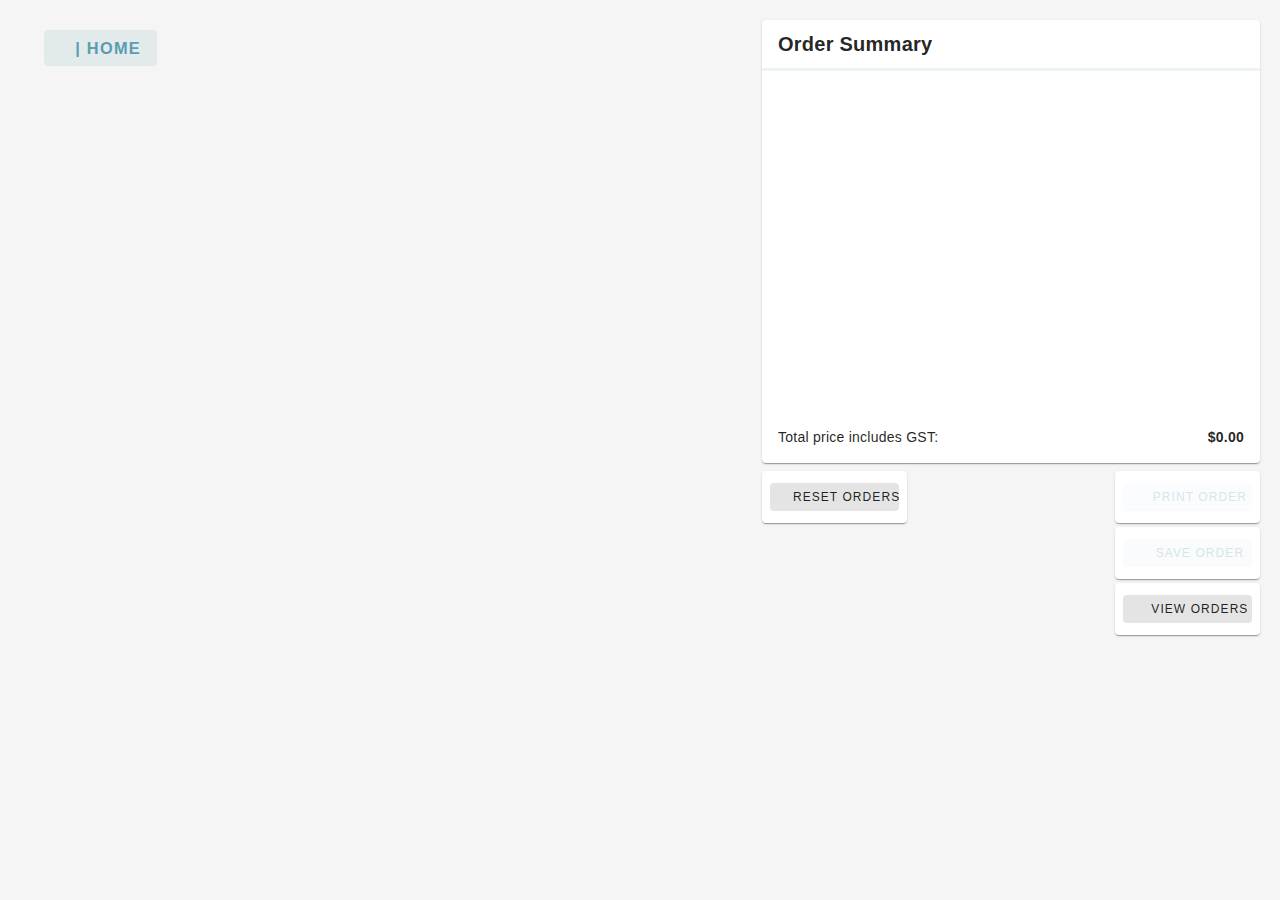
==== commit b86392b9: "add reset button" ====
--- a/docs/index.html
+++ b/docs/index.html
@@ -314,7 +314,7 @@
     .on-warning {
       color: rgb(var(--v-theme-on-warning)) !important;
     }
-</style><link rel="preload" as="fetch" crossorigin="anonymous" href="/_payload.json"><link rel="modulepreload" as="script" crossorigin href="/_nuxt/entry.90e9f676.js"><link rel="preload" as="style" href="/_nuxt/entry.d127f0c2.css"><link rel="modulepreload" as="script" crossorigin href="/_nuxt/index.b284c739.js"><link rel="modulepreload" as="script" crossorigin href="/_nuxt/useOrderHandling.0eaba0a0.js"><link rel="preload" as="style" href="/_nuxt/useOrderHandling.efc52250.css"><link rel="prefetch" as="script" crossorigin href="/_nuxt/error-404.7602cf31.js"><link rel="prefetch" as="script" crossorigin href="/_nuxt/error-500.91db4808.js"><link rel="stylesheet" href="/_nuxt/entry.d127f0c2.css"><link rel="stylesheet" href="/_nuxt/useOrderHandling.efc52250.css"><style>.breadcrumbs[data-v-0cdd28e6]{color:#5c9ead}</style><style>.text-responsive[data-v-19aa5bdb]{font-size:18px}@media (min-width:600px){.text-responsive[data-v-19aa5bdb]{font-size:16px}}@media (min-width:900px){.text-responsive[data-v-19aa5bdb]{font-size:14px}}.my-dialog[data-v-19aa5bdb]{max-height:80vh;overflow-y:auto}@media print{body *[data-v-19aa5bdb]{visibility:hidden}#printArea[data-v-19aa5bdb],#printArea *[data-v-19aa5bdb]{visibility:visible}#printArea[data-v-19aa5bdb]{left:40vw;position:absolute;top:20vh}@page{size:80mm 297mm;margin:0}body[data-v-19aa5bdb]{height:auto;margin:0 auto;width:80mm}pre[data-v-19aa5bdb]{font-size:12pt;line-height:1.3}}.back-button[data-v-19aa5bdb]{border-radius:5px}.back-button[data-v-19aa5bdb]:active{background-color:#a5ffd6}.action-buttons[data-v-19aa5bdb]{border-radius:5px}.body-text[data-v-19aa5bdb],p[data-v-19aa5bdb]{font-size:16px;line-height:1.5}.v-container[data-v-19aa5bdb]{background-color:#f5f5f5;height:100%;min-height:100vh}</style><style>@keyframes v-shake{59%{margin-left:0}60%,80%{margin-left:2px}70%,90%{margin-left:-2px}}.bg-black{background-color:#000!important;color:#fff!important}.bg-white{background-color:#fff!important;color:#000!important}.bg-transparent{background-color:transparent!important;color:currentColor!important}.bg-red{background-color:#f44336!important;color:#fff!important}.bg-red-lighten-5{background-color:#ffebee!important;color:#000!important}.bg-red-lighten-4{background-color:#ffcdd2!important;color:#000!important}.bg-red-lighten-3{background-color:#ef9a9a!important;color:#000!important}.bg-red-lighten-2{background-color:#e57373!important;color:#fff!important}.bg-red-lighten-1{background-color:#ef5350!important;color:#fff!important}.bg-red-darken-1{background-color:#e53935!important;color:#fff!important}.bg-red-darken-2{background-color:#d32f2f!important;color:#fff!important}.bg-red-darken-3{background-color:#c62828!important;color:#fff!important}.bg-red-darken-4{background-color:#b71c1c!important;color:#fff!important}.bg-red-accent-1{background-color:#ff8a80!important;color:#000!important}.bg-red-accent-2{background-color:#ff5252!important;color:#fff!important}.bg-red-accent-3{background-color:#ff1744!important;color:#fff!important}.bg-red-accent-4{background-color:#d50000!important;color:#fff!important}.bg-pink{background-color:#e91e63!important;color:#fff!important}.bg-pink-lighten-5{background-color:#fce4ec!important;color:#000!important}.bg-pink-lighten-4{background-color:#f8bbd0!important;color:#000!important}.bg-pink-lighten-3{background-color:#f48fb1!important;color:#000!important}.bg-pink-lighten-2{background-color:#f06292!important;color:#fff!important}.bg-pink-lighten-1{background-color:#ec407a!important;color:#fff!important}.bg-pink-darken-1{background-color:#d81b60!important;color:#fff!important}.bg-pink-darken-2{background-color:#c2185b!important;color:#fff!important}.bg-pink-darken-3{background-color:#ad1457!important;color:#fff!important}.bg-pink-darken-4{background-color:#880e4f!important;color:#fff!important}.bg-pink-accent-1{background-color:#ff80ab!important;color:#fff!important}.bg-pink-accent-2{background-color:#ff4081!important;color:#fff!important}.bg-pink-accent-3{background-color:#f50057!important;color:#fff!important}.bg-pink-accent-4{background-color:#c51162!important;color:#fff!important}.bg-purple{background-color:#9c27b0!important;color:#fff!important}.bg-purple-lighten-5{background-color:#f3e5f5!important;color:#000!important}.bg-purple-lighten-4{background-color:#e1bee7!important;color:#000!important}.bg-purple-lighten-3{background-color:#ce93d8!important;color:#fff!important}.bg-purple-lighten-2{background-color:#ba68c8!important;color:#fff!important}.bg-purple-lighten-1{background-color:#ab47bc!important;color:#fff!important}.bg-purple-darken-1{background-color:#8e24aa!important;color:#fff!important}.bg-purple-darken-2{background-color:#7b1fa2!important;color:#fff!important}.bg-purple-darken-3{background-color:#6a1b9a!important;color:#fff!important}.bg-purple-darken-4{background-color:#4a148c!important;color:#fff!important}.bg-purple-accent-1{background-color:#ea80fc!important;color:#fff!important}.bg-purple-accent-2{background-color:#e040fb!important;color:#fff!important}.bg-purple-accent-3{background-color:#d500f9!important;color:#fff!important}.bg-purple-accent-4{background-color:#a0f!important;color:#fff!important}.bg-deep-purple{background-color:#673ab7!important;color:#fff!important}.bg-deep-purple-lighten-5{background-color:#ede7f6!important;color:#000!important}.bg-deep-purple-lighten-4{background-color:#d1c4e9!important;color:#000!important}.bg-deep-purple-lighten-3{background-color:#b39ddb!important;color:#fff!important}.bg-deep-purple-lighten-2{background-color:#9575cd!important;color:#fff!important}.bg-deep-purple-lighten-1{background-color:#7e57c2!important;color:#fff!important}.bg-deep-purple-darken-1{background-color:#5e35b1!important;color:#fff!important}.bg-deep-purple-darken-2{background-color:#512da8!important;color:#fff!important}.bg-deep-purple-darken-3{background-color:#4527a0!important;color:#fff!important}.bg-deep-purple-darken-4{background-color:#311b92!important;color:#fff!important}.bg-deep-purple-accent-1{background-color:#b388ff!important;color:#fff!important}.bg-deep-purple-accent-2{background-color:#7c4dff!important;color:#fff!important}.bg-deep-purple-accent-3{background-color:#651fff!important;color:#fff!important}.bg-deep-purple-accent-4{background-color:#6200ea!important;color:#fff!important}.bg-indigo{background-color:#3f51b5!important;color:#fff!important}.bg-indigo-lighten-5{background-color:#e8eaf6!important;color:#000!important}.bg-indigo-lighten-4{background-color:#c5cae9!important;color:#000!important}.bg-indigo-lighten-3{background-color:#9fa8da!important;color:#fff!important}.bg-indigo-lighten-2{background-color:#7986cb!important;color:#fff!important}.bg-indigo-lighten-1{background-color:#5c6bc0!important;color:#fff!important}.bg-indigo-darken-1{background-color:#3949ab!important;color:#fff!important}.bg-indigo-darken-2{background-color:#303f9f!important;color:#fff!important}.bg-indigo-darken-3{background-color:#283593!important;color:#fff!important}.bg-indigo-darken-4{background-color:#1a237e!important;color:#fff!important}.bg-indigo-accent-1{background-color:#8c9eff!important;color:#fff!important}.bg-indigo-accent-2{background-color:#536dfe!important;color:#fff!important}.bg-indigo-accent-3{background-color:#3d5afe!important;color:#fff!important}.bg-indigo-accent-4{background-color:#304ffe!important;color:#fff!important}.bg-blue{background-color:#2196f3!important;color:#fff!important}.bg-blue-lighten-5{background-color:#e3f2fd!important;color:#000!important}.bg-blue-lighten-4{background-color:#bbdefb!important;color:#000!important}.bg-blue-lighten-3{background-color:#90caf9!important;color:#000!important}.bg-blue-lighten-2{background-color:#64b5f6!important;color:#000!important}.bg-blue-lighten-1{background-color:#42a5f5!important;color:#fff!important}.bg-blue-darken-1{background-color:#1e88e5!important;color:#fff!important}.bg-blue-darken-2{background-color:#1976d2!important;color:#fff!important}.bg-blue-darken-3{background-color:#1565c0!important;color:#fff!important}.bg-blue-darken-4{background-color:#0d47a1!important;color:#fff!important}.bg-blue-accent-1{background-color:#82b1ff!important;color:#000!important}.bg-blue-accent-2{background-color:#448aff!important;color:#fff!important}.bg-blue-accent-3{background-color:#2979ff!important;color:#fff!important}.bg-blue-accent-4{background-color:#2962ff!important;color:#fff!important}.bg-light-blue{background-color:#03a9f4!important;color:#fff!important}.bg-light-blue-lighten-5{background-color:#e1f5fe!important;color:#000!important}.bg-light-blue-lighten-4{background-color:#b3e5fc!important;color:#000!important}.bg-light-blue-lighten-3{background-color:#81d4fa!important;color:#000!important}.bg-light-blue-lighten-2{background-color:#4fc3f7!important;color:#000!important}.bg-light-blue-lighten-1{background-color:#29b6f6!important;color:#000!important}.bg-light-blue-darken-1{background-color:#039be5!important;color:#fff!important}.bg-light-blue-darken-2{background-color:#0288d1!important;color:#fff!important}.bg-light-blue-darken-3{background-color:#0277bd!important;color:#fff!important}.bg-light-blue-darken-4{background-color:#01579b!important;color:#fff!important}.bg-light-blue-accent-1{background-color:#80d8ff!important;color:#000!important}.bg-light-blue-accent-2{background-color:#40c4ff!important;color:#000!important}.bg-light-blue-accent-3{background-color:#00b0ff!important;color:#fff!important}.bg-light-blue-accent-4{background-color:#0091ea!important;color:#fff!important}.bg-cyan{background-color:#00bcd4!important;color:#000!important}.bg-cyan-lighten-5{background-color:#e0f7fa!important;color:#000!important}.bg-cyan-lighten-4{background-color:#b2ebf2!important;color:#000!important}.bg-cyan-lighten-3{background-color:#80deea!important;color:#000!important}.bg-cyan-lighten-2{background-color:#4dd0e1!important;color:#000!important}.bg-cyan-lighten-1{background-color:#26c6da!important;color:#000!important}.bg-cyan-darken-1{background-color:#00acc1!important;color:#fff!important}.bg-cyan-darken-2{background-color:#0097a7!important;color:#fff!important}.bg-cyan-darken-3{background-color:#00838f!important;color:#fff!important}.bg-cyan-darken-4{background-color:#006064!important;color:#fff!important}.bg-cyan-accent-1{background-color:#84ffff!important;color:#000!important}.bg-cyan-accent-2{background-color:#18ffff!important;color:#000!important}.bg-cyan-accent-3{background-color:#00e5ff!important;color:#000!important}.bg-cyan-accent-4{background-color:#00b8d4!important;color:#fff!important}.bg-teal{background-color:#009688!important;color:#fff!important}.bg-teal-lighten-5{background-color:#e0f2f1!important;color:#000!important}.bg-teal-lighten-4{background-color:#b2dfdb!important;color:#000!important}.bg-teal-lighten-3{background-color:#80cbc4!important;color:#000!important}.bg-teal-lighten-2{background-color:#4db6ac!important;color:#fff!important}.bg-teal-lighten-1{background-color:#26a69a!important;color:#fff!important}.bg-teal-darken-1{background-color:#00897b!important;color:#fff!important}.bg-teal-darken-2{background-color:#00796b!important;color:#fff!important}.bg-teal-darken-3{background-color:#00695c!important;color:#fff!important}.bg-teal-darken-4{background-color:#004d40!important;color:#fff!important}.bg-teal-accent-1{background-color:#a7ffeb!important;color:#000!important}.bg-teal-accent-2{background-color:#64ffda!important;color:#000!important}.bg-teal-accent-3{background-color:#1de9b6!important;color:#000!important}.bg-teal-accent-4{background-color:#00bfa5!important;color:#fff!important}.bg-green{background-color:#4caf50!important;color:#fff!important}.bg-green-lighten-5{background-color:#e8f5e9!important;color:#000!important}.bg-green-lighten-4{background-color:#c8e6c9!important;color:#000!important}.bg-green-lighten-3{background-color:#a5d6a7!important;color:#000!important}.bg-green-lighten-2{background-color:#81c784!important;color:#000!important}.bg-green-lighten-1{background-color:#66bb6a!important;color:#fff!important}.bg-green-darken-1{background-color:#43a047!important;color:#fff!important}.bg-green-darken-2{background-color:#388e3c!important;color:#fff!important}.bg-green-darken-3{background-color:#2e7d32!important;color:#fff!important}.bg-green-darken-4{background-color:#1b5e20!important;color:#fff!important}.bg-green-accent-1{background-color:#b9f6ca!important;color:#000!important}.bg-green-accent-2{background-color:#69f0ae!important;color:#000!important}.bg-green-accent-3{background-color:#00e676!important;color:#000!important}.bg-green-accent-4{background-color:#00c853!important;color:#000!important}.bg-light-green{background-color:#8bc34a!important;color:#000!important}.bg-light-green-lighten-5{background-color:#f1f8e9!important;color:#000!important}.bg-light-green-lighten-4{background-color:#dcedc8!important;color:#000!important}.bg-light-green-lighten-3{background-color:#c5e1a5!important;color:#000!important}.bg-light-green-lighten-2{background-color:#aed581!important;color:#000!important}.bg-light-green-lighten-1{background-color:#9ccc65!important;color:#000!important}.bg-light-green-darken-1{background-color:#7cb342!important;color:#fff!important}.bg-light-green-darken-2{background-color:#689f38!important;color:#fff!important}.bg-light-green-darken-3{background-color:#558b2f!important;color:#fff!important}.bg-light-green-darken-4{background-color:#33691e!important;color:#fff!important}.bg-light-green-accent-1{background-color:#ccff90!important;color:#000!important}.bg-light-green-accent-2{background-color:#b2ff59!important;color:#000!important}.bg-light-green-accent-3{background-color:#76ff03!important;color:#000!important}.bg-light-green-accent-4{background-color:#64dd17!important;color:#000!important}.bg-lime{background-color:#cddc39!important;color:#000!important}.bg-lime-lighten-5{background-color:#f9fbe7!important;color:#000!important}.bg-lime-lighten-4{background-color:#f0f4c3!important;color:#000!important}.bg-lime-lighten-3{background-color:#e6ee9c!important;color:#000!important}.bg-lime-lighten-2{background-color:#dce775!important;color:#000!important}.bg-lime-lighten-1{background-color:#d4e157!important;color:#000!important}.bg-lime-darken-1{background-color:#c0ca33!important;color:#000!important}.bg-lime-darken-2{background-color:#afb42b!important;color:#000!important}.bg-lime-darken-3{background-color:#9e9d24!important;color:#fff!important}.bg-lime-darken-4{background-color:#827717!important;color:#fff!important}.bg-lime-accent-1{background-color:#f4ff81!important;color:#000!important}.bg-lime-accent-2{background-color:#eeff41!important;color:#000!important}.bg-lime-accent-3{background-color:#c6ff00!important;color:#000!important}.bg-lime-accent-4{background-color:#aeea00!important;color:#000!important}.bg-yellow{background-color:#ffeb3b!important;color:#000!important}.bg-yellow-lighten-5{background-color:#fffde7!important;color:#000!important}.bg-yellow-lighten-4{background-color:#fff9c4!important;color:#000!important}.bg-yellow-lighten-3{background-color:#fff59d!important;color:#000!important}.bg-yellow-lighten-2{background-color:#fff176!important;color:#000!important}.bg-yellow-lighten-1{background-color:#ffee58!important;color:#000!important}.bg-yellow-darken-1{background-color:#fdd835!important;color:#000!important}.bg-yellow-darken-2{background-color:#fbc02d!important;color:#000!important}.bg-yellow-darken-3{background-color:#f9a825!important;color:#000!important}.bg-yellow-darken-4{background-color:#f57f17!important;color:#fff!important}.bg-yellow-accent-1{background-color:#ffff8d!important;color:#000!important}.bg-yellow-accent-2{background-color:#ff0!important;color:#000!important}.bg-yellow-accent-3{background-color:#ffea00!important;color:#000!important}.bg-yellow-accent-4{background-color:#ffd600!important;color:#000!important}.bg-amber{background-color:#ffc107!important;color:#000!important}.bg-amber-lighten-5{background-color:#fff8e1!important;color:#000!important}.bg-amber-lighten-4{background-color:#ffecb3!important;color:#000!important}.bg-amber-lighten-3{background-color:#ffe082!important;color:#000!important}.bg-amber-lighten-2{background-color:#ffd54f!important;color:#000!important}.bg-amber-lighten-1{background-color:#ffca28!important;color:#000!important}.bg-amber-darken-1{background-color:#ffb300!important;color:#000!important}.bg-amber-darken-2{background-color:#ffa000!important;color:#000!important}.bg-amber-darken-3{background-color:#ff8f00!important;color:#000!important}.bg-amber-darken-4{background-color:#ff6f00!important;color:#fff!important}.bg-amber-accent-1{background-color:#ffe57f!important;color:#000!important}.bg-amber-accent-2{background-color:#ffd740!important;color:#000!important}.bg-amber-accent-3{background-color:#ffc400!important;color:#000!important}.bg-amber-accent-4{background-color:#ffab00!important;color:#000!important}.bg-orange{background-color:#ff9800!important;color:#000!important}.bg-orange-lighten-5{background-color:#fff3e0!important;color:#000!important}.bg-orange-lighten-4{background-color:#ffe0b2!important;color:#000!important}.bg-orange-lighten-3{background-color:#ffcc80!important;color:#000!important}.bg-orange-lighten-2{background-color:#ffb74d!important;color:#000!important}.bg-orange-lighten-1{background-color:#ffa726!important;color:#000!important}.bg-orange-darken-1{background-color:#fb8c00!important;color:#fff!important}.bg-orange-darken-2{background-color:#f57c00!important;color:#fff!important}.bg-orange-darken-3{background-color:#ef6c00!important;color:#fff!important}.bg-orange-darken-4{background-color:#e65100!important;color:#fff!important}.bg-orange-accent-1{background-color:#ffd180!important;color:#000!important}.bg-orange-accent-2{background-color:#ffab40!important;color:#000!important}.bg-orange-accent-3{background-color:#ff9100!important;color:#000!important}.bg-orange-accent-4{background-color:#ff6d00!important;color:#fff!important}.bg-deep-orange{background-color:#ff5722!important;color:#fff!important}.bg-deep-orange-lighten-5{background-color:#fbe9e7!important;color:#000!important}.bg-deep-orange-lighten-4{background-color:#ffccbc!important;color:#000!important}.bg-deep-orange-lighten-3{background-color:#ffab91!important;color:#000!important}.bg-deep-orange-lighten-2{background-color:#ff8a65!important;color:#000!important}.bg-deep-orange-lighten-1{background-color:#ff7043!important;color:#fff!important}.bg-deep-orange-darken-1{background-color:#f4511e!important;color:#fff!important}.bg-deep-orange-darken-2{background-color:#e64a19!important;color:#fff!important}.bg-deep-orange-darken-3{background-color:#d84315!important;color:#fff!important}.bg-deep-orange-darken-4{background-color:#bf360c!important;color:#fff!important}.bg-deep-orange-accent-1{background-color:#ff9e80!important;color:#000!important}.bg-deep-orange-accent-2{background-color:#ff6e40!important;color:#fff!important}.bg-deep-orange-accent-3{background-color:#ff3d00!important;color:#fff!important}.bg-deep-orange-accent-4{background-color:#dd2c00!important;color:#fff!important}.bg-brown{background-color:#795548!important;color:#fff!important}.bg-brown-lighten-5{background-color:#efebe9!important;color:#000!important}.bg-brown-lighten-4{background-color:#d7ccc8!important;color:#000!important}.bg-brown-lighten-3{background-color:#bcaaa4!important;color:#000!important}.bg-brown-lighten-2{background-color:#a1887f!important;color:#fff!important}.bg-brown-lighten-1{background-color:#8d6e63!important;color:#fff!important}.bg-brown-darken-1{background-color:#6d4c41!important;color:#fff!important}.bg-brown-darken-2{background-color:#5d4037!important;color:#fff!important}.bg-brown-darken-3{background-color:#4e342e!important;color:#fff!important}.bg-brown-darken-4{background-color:#3e2723!important;color:#fff!important}.bg-blue-grey{background-color:#607d8b!important;color:#fff!important}.bg-blue-grey-lighten-5{background-color:#eceff1!important;color:#000!important}.bg-blue-grey-lighten-4{background-color:#cfd8dc!important;color:#000!important}.bg-blue-grey-lighten-3{background-color:#b0bec5!important;color:#000!important}.bg-blue-grey-lighten-2{background-color:#90a4ae!important;color:#fff!important}.bg-blue-grey-lighten-1{background-color:#78909c!important;color:#fff!important}.bg-blue-grey-darken-1{background-color:#546e7a!important;color:#fff!important}.bg-blue-grey-darken-2{background-color:#455a64!important;color:#fff!important}.bg-blue-grey-darken-3{background-color:#37474f!important;color:#fff!important}.bg-blue-grey-darken-4{background-color:#263238!important;color:#fff!important}.bg-grey{background-color:#9e9e9e!important;color:#fff!important}.bg-grey-lighten-5{background-color:#fafafa!important;color:#000!important}.bg-grey-lighten-4{background-color:#f5f5f5!important;color:#000!important}.bg-grey-lighten-3{background-color:#eee!important;color:#000!important}.bg-grey-lighten-2{background-color:#e0e0e0!important;color:#000!important}.bg-grey-lighten-1{background-color:#bdbdbd!important;color:#000!important}.bg-grey-darken-1{background-color:#757575!important;color:#fff!important}.bg-grey-darken-2{background-color:#616161!important;color:#fff!important}.bg-grey-darken-3{background-color:#424242!important;color:#fff!important}.bg-grey-darken-4{background-color:#212121!important;color:#fff!important}.bg-shades-black{background-color:#000!important;color:#fff!important}.bg-shades-white{background-color:#fff!important;color:#000!important}.bg-shades-transparent{background-color:transparent!important;color:currentColor!important}.text-black{color:#000!important}.text-white{color:#fff!important}.text-transparent{color:transparent!important}.text-red{color:#f44336!important}.text-red-lighten-5{color:#ffebee!important}.text-red-lighten-4{color:#ffcdd2!important}.text-red-lighten-3{color:#ef9a9a!important}.text-red-lighten-2{color:#e57373!important}.text-red-lighten-1{color:#ef5350!important}.text-red-darken-1{color:#e53935!important}.text-red-darken-2{color:#d32f2f!important}.text-red-darken-3{color:#c62828!important}.text-red-darken-4{color:#b71c1c!important}.text-red-accent-1{color:#ff8a80!important}.text-red-accent-2{color:#ff5252!important}.text-red-accent-3{color:#ff1744!important}.text-red-accent-4{color:#d50000!important}.text-pink{color:#e91e63!important}.text-pink-lighten-5{color:#fce4ec!important}.text-pink-lighten-4{color:#f8bbd0!important}.text-pink-lighten-3{color:#f48fb1!important}.text-pink-lighten-2{color:#f06292!important}.text-pink-lighten-1{color:#ec407a!important}.text-pink-darken-1{color:#d81b60!important}.text-pink-darken-2{color:#c2185b!important}.text-pink-darken-3{color:#ad1457!important}.text-pink-darken-4{color:#880e4f!important}.text-pink-accent-1{color:#ff80ab!important}.text-pink-accent-2{color:#ff4081!important}.text-pink-accent-3{color:#f50057!important}.text-pink-accent-4{color:#c51162!important}.text-purple{color:#9c27b0!important}.text-purple-lighten-5{color:#f3e5f5!important}.text-purple-lighten-4{color:#e1bee7!important}.text-purple-lighten-3{color:#ce93d8!important}.text-purple-lighten-2{color:#ba68c8!important}.text-purple-lighten-1{color:#ab47bc!important}.text-purple-darken-1{color:#8e24aa!important}.text-purple-darken-2{color:#7b1fa2!important}.text-purple-darken-3{color:#6a1b9a!important}.text-purple-darken-4{color:#4a148c!important}.text-purple-accent-1{color:#ea80fc!important}.text-purple-accent-2{color:#e040fb!important}.text-purple-accent-3{color:#d500f9!important}.text-purple-accent-4{color:#a0f!important}.text-deep-purple{color:#673ab7!important}.text-deep-purple-lighten-5{color:#ede7f6!important}.text-deep-purple-lighten-4{color:#d1c4e9!important}.text-deep-purple-lighten-3{color:#b39ddb!important}.text-deep-purple-lighten-2{color:#9575cd!important}.text-deep-purple-lighten-1{color:#7e57c2!important}.text-deep-purple-darken-1{color:#5e35b1!important}.text-deep-purple-darken-2{color:#512da8!important}.text-deep-purple-darken-3{color:#4527a0!important}.text-deep-purple-darken-4{color:#311b92!important}.text-deep-purple-accent-1{color:#b388ff!important}.text-deep-purple-accent-2{color:#7c4dff!important}.text-deep-purple-accent-3{color:#651fff!important}.text-deep-purple-accent-4{color:#6200ea!important}.text-indigo{color:#3f51b5!important}.text-indigo-lighten-5{color:#e8eaf6!important}.text-indigo-lighten-4{color:#c5cae9!important}.text-indigo-lighten-3{color:#9fa8da!important}.text-indigo-lighten-2{color:#7986cb!important}.text-indigo-lighten-1{color:#5c6bc0!important}.text-indigo-darken-1{color:#3949ab!important}.text-indigo-darken-2{color:#303f9f!important}.text-indigo-darken-3{color:#283593!important}.text-indigo-darken-4{color:#1a237e!important}.text-indigo-accent-1{color:#8c9eff!important}.text-indigo-accent-2{color:#536dfe!important}.text-indigo-accent-3{color:#3d5afe!important}.text-indigo-accent-4{color:#304ffe!important}.text-blue{color:#2196f3!important}.text-blue-lighten-5{color:#e3f2fd!important}.text-blue-lighten-4{color:#bbdefb!important}.text-blue-lighten-3{color:#90caf9!important}.text-blue-lighten-2{color:#64b5f6!important}.text-blue-lighten-1{color:#42a5f5!important}.text-blue-darken-1{color:#1e88e5!important}.text-blue-darken-2{color:#1976d2!important}.text-blue-darken-3{color:#1565c0!important}.text-blue-darken-4{color:#0d47a1!important}.text-blue-accent-1{color:#82b1ff!important}.text-blue-accent-2{color:#448aff!important}.text-blue-accent-3{color:#2979ff!important}.text-blue-accent-4{color:#2962ff!important}.text-light-blue{color:#03a9f4!important}.text-light-blue-lighten-5{color:#e1f5fe!important}.text-light-blue-lighten-4{color:#b3e5fc!important}.text-light-blue-lighten-3{color:#81d4fa!important}.text-light-blue-lighten-2{color:#4fc3f7!important}.text-light-blue-lighten-1{color:#29b6f6!important}.text-light-blue-darken-1{color:#039be5!important}.text-light-blue-darken-2{color:#0288d1!important}.text-light-blue-darken-3{color:#0277bd!important}.text-light-blue-darken-4{color:#01579b!important}.text-light-blue-accent-1{color:#80d8ff!important}.text-light-blue-accent-2{color:#40c4ff!important}.text-light-blue-accent-3{color:#00b0ff!important}.text-light-blue-accent-4{color:#0091ea!important}.text-cyan{color:#00bcd4!important}.text-cyan-lighten-5{color:#e0f7fa!important}.text-cyan-lighten-4{color:#b2ebf2!important}.text-cyan-lighten-3{color:#80deea!important}.text-cyan-lighten-2{color:#4dd0e1!important}.text-cyan-lighten-1{color:#26c6da!important}.text-cyan-darken-1{color:#00acc1!important}.text-cyan-darken-2{color:#0097a7!important}.text-cyan-darken-3{color:#00838f!important}.text-cyan-darken-4{color:#006064!important}.text-cyan-accent-1{color:#84ffff!important}.text-cyan-accent-2{color:#18ffff!important}.text-cyan-accent-3{color:#00e5ff!important}.text-cyan-accent-4{color:#00b8d4!important}.text-teal{color:#009688!important}.text-teal-lighten-5{color:#e0f2f1!important}.text-teal-lighten-4{color:#b2dfdb!important}.text-teal-lighten-3{color:#80cbc4!important}.text-teal-lighten-2{color:#4db6ac!important}.text-teal-lighten-1{color:#26a69a!important}.text-teal-darken-1{color:#00897b!important}.text-teal-darken-2{color:#00796b!important}.text-teal-darken-3{color:#00695c!important}.text-teal-darken-4{color:#004d40!important}.text-teal-accent-1{color:#a7ffeb!important}.text-teal-accent-2{color:#64ffda!important}.text-teal-accent-3{color:#1de9b6!important}.text-teal-accent-4{color:#00bfa5!important}.text-green{color:#4caf50!important}.text-green-lighten-5{color:#e8f5e9!important}.text-green-lighten-4{color:#c8e6c9!important}.text-green-lighten-3{color:#a5d6a7!important}.text-green-lighten-2{color:#81c784!important}.text-green-lighten-1{color:#66bb6a!important}.text-green-darken-1{color:#43a047!important}.text-green-darken-2{color:#388e3c!important}.text-green-darken-3{color:#2e7d32!important}.text-green-darken-4{color:#1b5e20!important}.text-green-accent-1{color:#b9f6ca!important}.text-green-accent-2{color:#69f0ae!important}.text-green-accent-3{color:#00e676!important}.text-green-accent-4{color:#00c853!important}.text-light-green{color:#8bc34a!important}.text-light-green-lighten-5{color:#f1f8e9!important}.text-light-green-lighten-4{color:#dcedc8!important}.text-light-green-lighten-3{color:#c5e1a5!important}.text-light-green-lighten-2{color:#aed581!important}.text-light-green-lighten-1{color:#9ccc65!important}.text-light-green-darken-1{color:#7cb342!important}.text-light-green-darken-2{color:#689f38!important}.text-light-green-darken-3{color:#558b2f!important}.text-light-green-darken-4{color:#33691e!important}.text-light-green-accent-1{color:#ccff90!important}.text-light-green-accent-2{color:#b2ff59!important}.text-light-green-accent-3{color:#76ff03!important}.text-light-green-accent-4{color:#64dd17!important}.text-lime{color:#cddc39!important}.text-lime-lighten-5{color:#f9fbe7!important}.text-lime-lighten-4{color:#f0f4c3!important}.text-lime-lighten-3{color:#e6ee9c!important}.text-lime-lighten-2{color:#dce775!important}.text-lime-lighten-1{color:#d4e157!important}.text-lime-darken-1{color:#c0ca33!important}.text-lime-darken-2{color:#afb42b!important}.text-lime-darken-3{color:#9e9d24!important}.text-lime-darken-4{color:#827717!important}.text-lime-accent-1{color:#f4ff81!important}.text-lime-accent-2{color:#eeff41!important}.text-lime-accent-3{color:#c6ff00!important}.text-lime-accent-4{color:#aeea00!important}.text-yellow{color:#ffeb3b!important}.text-yellow-lighten-5{color:#fffde7!important}.text-yellow-lighten-4{color:#fff9c4!important}.text-yellow-lighten-3{color:#fff59d!important}.text-yellow-lighten-2{color:#fff176!important}.text-yellow-lighten-1{color:#ffee58!important}.text-yellow-darken-1{color:#fdd835!important}.text-yellow-darken-2{color:#fbc02d!important}.text-yellow-darken-3{color:#f9a825!important}.text-yellow-darken-4{color:#f57f17!important}.text-yellow-accent-1{color:#ffff8d!important}.text-yellow-accent-2{color:#ff0!important}.text-yellow-accent-3{color:#ffea00!important}.text-yellow-accent-4{color:#ffd600!important}.text-amber{color:#ffc107!important}.text-amber-lighten-5{color:#fff8e1!important}.text-amber-lighten-4{color:#ffecb3!important}.text-amber-lighten-3{color:#ffe082!important}.text-amber-lighten-2{color:#ffd54f!important}.text-amber-lighten-1{color:#ffca28!important}.text-amber-darken-1{color:#ffb300!important}.text-amber-darken-2{color:#ffa000!important}.text-amber-darken-3{color:#ff8f00!important}.text-amber-darken-4{color:#ff6f00!important}.text-amber-accent-1{color:#ffe57f!important}.text-amber-accent-2{color:#ffd740!important}.text-amber-accent-3{color:#ffc400!important}.text-amber-accent-4{color:#ffab00!important}.text-orange{color:#ff9800!important}.text-orange-lighten-5{color:#fff3e0!important}.text-orange-lighten-4{color:#ffe0b2!important}.text-orange-lighten-3{color:#ffcc80!important}.text-orange-lighten-2{color:#ffb74d!important}.text-orange-lighten-1{color:#ffa726!important}.text-orange-darken-1{color:#fb8c00!important}.text-orange-darken-2{color:#f57c00!important}.text-orange-darken-3{color:#ef6c00!important}.text-orange-darken-4{color:#e65100!important}.text-orange-accent-1{color:#ffd180!important}.text-orange-accent-2{color:#ffab40!important}.text-orange-accent-3{color:#ff9100!important}.text-orange-accent-4{color:#ff6d00!important}.text-deep-orange{color:#ff5722!important}.text-deep-orange-lighten-5{color:#fbe9e7!important}.text-deep-orange-lighten-4{color:#ffccbc!important}.text-deep-orange-lighten-3{color:#ffab91!important}.text-deep-orange-lighten-2{color:#ff8a65!important}.text-deep-orange-lighten-1{color:#ff7043!important}.text-deep-orange-darken-1{color:#f4511e!important}.text-deep-orange-darken-2{color:#e64a19!important}.text-deep-orange-darken-3{color:#d84315!important}.text-deep-orange-darken-4{color:#bf360c!important}.text-deep-orange-accent-1{color:#ff9e80!important}.text-deep-orange-accent-2{color:#ff6e40!important}.text-deep-orange-accent-3{color:#ff3d00!important}.text-deep-orange-accent-4{color:#dd2c00!important}.text-brown{color:#795548!important}.text-brown-lighten-5{color:#efebe9!important}.text-brown-lighten-4{color:#d7ccc8!important}.text-brown-lighten-3{color:#bcaaa4!important}.text-brown-lighten-2{color:#a1887f!important}.text-brown-lighten-1{color:#8d6e63!important}.text-brown-darken-1{color:#6d4c41!important}.text-brown-darken-2{color:#5d4037!important}.text-brown-darken-3{color:#4e342e!important}.text-brown-darken-4{color:#3e2723!important}.text-blue-grey{color:#607d8b!important}.text-blue-grey-lighten-5{color:#eceff1!important}.text-blue-grey-lighten-4{color:#cfd8dc!important}.text-blue-grey-lighten-3{color:#b0bec5!important}.text-blue-grey-lighten-2{color:#90a4ae!important}.text-blue-grey-lighten-1{color:#78909c!important}.text-blue-grey-darken-1{color:#546e7a!important}.text-blue-grey-darken-2{color:#455a64!important}.text-blue-grey-darken-3{color:#37474f!important}.text-blue-grey-darken-4{color:#263238!important}.text-grey{color:#9e9e9e!important}.text-grey-lighten-5{color:#fafafa!important}.text-grey-lighten-4{color:#f5f5f5!important}.text-grey-lighten-3{color:#eee!important}.text-grey-lighten-2{color:#e0e0e0!important}.text-grey-lighten-1{color:#bdbdbd!important}.text-grey-darken-1{color:#757575!important}.text-grey-darken-2{color:#616161!important}.text-grey-darken-3{color:#424242!important}.text-grey-darken-4{color:#212121!important}.text-shades-black{color:#000!important}.text-shades-white{color:#fff!important}.text-shades-transparent{color:transparent!important}
+</style><link rel="preload" as="fetch" crossorigin="anonymous" href="/_payload.json"><link rel="modulepreload" as="script" crossorigin href="/_nuxt/entry.7d7475f8.js"><link rel="preload" as="style" href="/_nuxt/entry.d127f0c2.css"><link rel="modulepreload" as="script" crossorigin href="/_nuxt/index.7b3f46dd.js"><link rel="modulepreload" as="script" crossorigin href="/_nuxt/useOrderHandling.4394191e.js"><link rel="preload" as="style" href="/_nuxt/useOrderHandling.307c2436.css"><link rel="prefetch" as="script" crossorigin href="/_nuxt/error-404.30943335.js"><link rel="prefetch" as="script" crossorigin href="/_nuxt/error-500.1d552f65.js"><link rel="stylesheet" href="/_nuxt/entry.d127f0c2.css"><link rel="stylesheet" href="/_nuxt/useOrderHandling.307c2436.css"><style>.breadcrumbs[data-v-0cdd28e6]{color:#5c9ead}</style><style>.text-responsive[data-v-97794d88]{font-size:18px}@media (min-width:600px){.text-responsive[data-v-97794d88]{font-size:16px}}@media (min-width:900px){.text-responsive[data-v-97794d88]{font-size:14px}}.my-dialog[data-v-97794d88]{max-height:80vh;overflow-y:auto}@media print{body *[data-v-97794d88]{visibility:hidden}#printArea[data-v-97794d88],#printArea *[data-v-97794d88]{visibility:visible}#printArea[data-v-97794d88]{left:40vw;position:absolute;top:20vh}@page{size:80mm 297mm;margin:0}body[data-v-97794d88]{height:auto;margin:0 auto;width:80mm}pre[data-v-97794d88]{font-size:12pt;line-height:1.3}}.back-button[data-v-97794d88]{border-radius:5px}.back-button[data-v-97794d88]:active{background-color:#a5ffd6}.action-buttons[data-v-97794d88]{border-radius:5px}.body-text[data-v-97794d88],p[data-v-97794d88]{font-size:16px;line-height:1.5}.v-container[data-v-97794d88]{background-color:#f5f5f5;height:100%;min-height:100vh}</style><style>@keyframes v-shake{59%{margin-left:0}60%,80%{margin-left:2px}70%,90%{margin-left:-2px}}.bg-black{background-color:#000!important;color:#fff!important}.bg-white{background-color:#fff!important;color:#000!important}.bg-transparent{background-color:transparent!important;color:currentColor!important}.bg-red{background-color:#f44336!important;color:#fff!important}.bg-red-lighten-5{background-color:#ffebee!important;color:#000!important}.bg-red-lighten-4{background-color:#ffcdd2!important;color:#000!important}.bg-red-lighten-3{background-color:#ef9a9a!important;color:#000!important}.bg-red-lighten-2{background-color:#e57373!important;color:#fff!important}.bg-red-lighten-1{background-color:#ef5350!important;color:#fff!important}.bg-red-darken-1{background-color:#e53935!important;color:#fff!important}.bg-red-darken-2{background-color:#d32f2f!important;color:#fff!important}.bg-red-darken-3{background-color:#c62828!important;color:#fff!important}.bg-red-darken-4{background-color:#b71c1c!important;color:#fff!important}.bg-red-accent-1{background-color:#ff8a80!important;color:#000!important}.bg-red-accent-2{background-color:#ff5252!important;color:#fff!important}.bg-red-accent-3{background-color:#ff1744!important;color:#fff!important}.bg-red-accent-4{background-color:#d50000!important;color:#fff!important}.bg-pink{background-color:#e91e63!important;color:#fff!important}.bg-pink-lighten-5{background-color:#fce4ec!important;color:#000!important}.bg-pink-lighten-4{background-color:#f8bbd0!important;color:#000!important}.bg-pink-lighten-3{background-color:#f48fb1!important;color:#000!important}.bg-pink-lighten-2{background-color:#f06292!important;color:#fff!important}.bg-pink-lighten-1{background-color:#ec407a!important;color:#fff!important}.bg-pink-darken-1{background-color:#d81b60!important;color:#fff!important}.bg-pink-darken-2{background-color:#c2185b!important;color:#fff!important}.bg-pink-darken-3{background-color:#ad1457!important;color:#fff!important}.bg-pink-darken-4{background-color:#880e4f!important;color:#fff!important}.bg-pink-accent-1{background-color:#ff80ab!important;color:#fff!important}.bg-pink-accent-2{background-color:#ff4081!important;color:#fff!important}.bg-pink-accent-3{background-color:#f50057!important;color:#fff!important}.bg-pink-accent-4{background-color:#c51162!important;color:#fff!important}.bg-purple{background-color:#9c27b0!important;color:#fff!important}.bg-purple-lighten-5{background-color:#f3e5f5!important;color:#000!important}.bg-purple-lighten-4{background-color:#e1bee7!important;color:#000!important}.bg-purple-lighten-3{background-color:#ce93d8!important;color:#fff!important}.bg-purple-lighten-2{background-color:#ba68c8!important;color:#fff!important}.bg-purple-lighten-1{background-color:#ab47bc!important;color:#fff!important}.bg-purple-darken-1{background-color:#8e24aa!important;color:#fff!important}.bg-purple-darken-2{background-color:#7b1fa2!important;color:#fff!important}.bg-purple-darken-3{background-color:#6a1b9a!important;color:#fff!important}.bg-purple-darken-4{background-color:#4a148c!important;color:#fff!important}.bg-purple-accent-1{background-color:#ea80fc!important;color:#fff!important}.bg-purple-accent-2{background-color:#e040fb!important;color:#fff!important}.bg-purple-accent-3{background-color:#d500f9!important;color:#fff!important}.bg-purple-accent-4{background-color:#a0f!important;color:#fff!important}.bg-deep-purple{background-color:#673ab7!important;color:#fff!important}.bg-deep-purple-lighten-5{background-color:#ede7f6!important;color:#000!important}.bg-deep-purple-lighten-4{background-color:#d1c4e9!important;color:#000!important}.bg-deep-purple-lighten-3{background-color:#b39ddb!important;color:#fff!important}.bg-deep-purple-lighten-2{background-color:#9575cd!important;color:#fff!important}.bg-deep-purple-lighten-1{background-color:#7e57c2!important;color:#fff!important}.bg-deep-purple-darken-1{background-color:#5e35b1!important;color:#fff!important}.bg-deep-purple-darken-2{background-color:#512da8!important;color:#fff!important}.bg-deep-purple-darken-3{background-color:#4527a0!important;color:#fff!important}.bg-deep-purple-darken-4{background-color:#311b92!important;color:#fff!important}.bg-deep-purple-accent-1{background-color:#b388ff!important;color:#fff!important}.bg-deep-purple-accent-2{background-color:#7c4dff!important;color:#fff!important}.bg-deep-purple-accent-3{background-color:#651fff!important;color:#fff!important}.bg-deep-purple-accent-4{background-color:#6200ea!important;color:#fff!important}.bg-indigo{background-color:#3f51b5!important;color:#fff!important}.bg-indigo-lighten-5{background-color:#e8eaf6!important;color:#000!important}.bg-indigo-lighten-4{background-color:#c5cae9!important;color:#000!important}.bg-indigo-lighten-3{background-color:#9fa8da!important;color:#fff!important}.bg-indigo-lighten-2{background-color:#7986cb!important;color:#fff!important}.bg-indigo-lighten-1{background-color:#5c6bc0!important;color:#fff!important}.bg-indigo-darken-1{background-color:#3949ab!important;color:#fff!important}.bg-indigo-darken-2{background-color:#303f9f!important;color:#fff!important}.bg-indigo-darken-3{background-color:#283593!important;color:#fff!important}.bg-indigo-darken-4{background-color:#1a237e!important;color:#fff!important}.bg-indigo-accent-1{background-color:#8c9eff!important;color:#fff!important}.bg-indigo-accent-2{background-color:#536dfe!important;color:#fff!important}.bg-indigo-accent-3{background-color:#3d5afe!important;color:#fff!important}.bg-indigo-accent-4{background-color:#304ffe!important;color:#fff!important}.bg-blue{background-color:#2196f3!important;color:#fff!important}.bg-blue-lighten-5{background-color:#e3f2fd!important;color:#000!important}.bg-blue-lighten-4{background-color:#bbdefb!important;color:#000!important}.bg-blue-lighten-3{background-color:#90caf9!important;color:#000!important}.bg-blue-lighten-2{background-color:#64b5f6!important;color:#000!important}.bg-blue-lighten-1{background-color:#42a5f5!important;color:#fff!important}.bg-blue-darken-1{background-color:#1e88e5!important;color:#fff!important}.bg-blue-darken-2{background-color:#1976d2!important;color:#fff!important}.bg-blue-darken-3{background-color:#1565c0!important;color:#fff!important}.bg-blue-darken-4{background-color:#0d47a1!important;color:#fff!important}.bg-blue-accent-1{background-color:#82b1ff!important;color:#000!important}.bg-blue-accent-2{background-color:#448aff!important;color:#fff!important}.bg-blue-accent-3{background-color:#2979ff!important;color:#fff!important}.bg-blue-accent-4{background-color:#2962ff!important;color:#fff!important}.bg-light-blue{background-color:#03a9f4!important;color:#fff!important}.bg-light-blue-lighten-5{background-color:#e1f5fe!important;color:#000!important}.bg-light-blue-lighten-4{background-color:#b3e5fc!important;color:#000!important}.bg-light-blue-lighten-3{background-color:#81d4fa!important;color:#000!important}.bg-light-blue-lighten-2{background-color:#4fc3f7!important;color:#000!important}.bg-light-blue-lighten-1{background-color:#29b6f6!important;color:#000!important}.bg-light-blue-darken-1{background-color:#039be5!important;color:#fff!important}.bg-light-blue-darken-2{background-color:#0288d1!important;color:#fff!important}.bg-light-blue-darken-3{background-color:#0277bd!important;color:#fff!important}.bg-light-blue-darken-4{background-color:#01579b!important;color:#fff!important}.bg-light-blue-accent-1{background-color:#80d8ff!important;color:#000!important}.bg-light-blue-accent-2{background-color:#40c4ff!important;color:#000!important}.bg-light-blue-accent-3{background-color:#00b0ff!important;color:#fff!important}.bg-light-blue-accent-4{background-color:#0091ea!important;color:#fff!important}.bg-cyan{background-color:#00bcd4!important;color:#000!important}.bg-cyan-lighten-5{background-color:#e0f7fa!important;color:#000!important}.bg-cyan-lighten-4{background-color:#b2ebf2!important;color:#000!important}.bg-cyan-lighten-3{background-color:#80deea!important;color:#000!important}.bg-cyan-lighten-2{background-color:#4dd0e1!important;color:#000!important}.bg-cyan-lighten-1{background-color:#26c6da!important;color:#000!important}.bg-cyan-darken-1{background-color:#00acc1!important;color:#fff!important}.bg-cyan-darken-2{background-color:#0097a7!important;color:#fff!important}.bg-cyan-darken-3{background-color:#00838f!important;color:#fff!important}.bg-cyan-darken-4{background-color:#006064!important;color:#fff!important}.bg-cyan-accent-1{background-color:#84ffff!important;color:#000!important}.bg-cyan-accent-2{background-color:#18ffff!important;color:#000!important}.bg-cyan-accent-3{background-color:#00e5ff!important;color:#000!important}.bg-cyan-accent-4{background-color:#00b8d4!important;color:#fff!important}.bg-teal{background-color:#009688!important;color:#fff!important}.bg-teal-lighten-5{background-color:#e0f2f1!important;color:#000!important}.bg-teal-lighten-4{background-color:#b2dfdb!important;color:#000!important}.bg-teal-lighten-3{background-color:#80cbc4!important;color:#000!important}.bg-teal-lighten-2{background-color:#4db6ac!important;color:#fff!important}.bg-teal-lighten-1{background-color:#26a69a!important;color:#fff!important}.bg-teal-darken-1{background-color:#00897b!important;color:#fff!important}.bg-teal-darken-2{background-color:#00796b!important;color:#fff!important}.bg-teal-darken-3{background-color:#00695c!important;color:#fff!important}.bg-teal-darken-4{background-color:#004d40!important;color:#fff!important}.bg-teal-accent-1{background-color:#a7ffeb!important;color:#000!important}.bg-teal-accent-2{background-color:#64ffda!important;color:#000!important}.bg-teal-accent-3{background-color:#1de9b6!important;color:#000!important}.bg-teal-accent-4{background-color:#00bfa5!important;color:#fff!important}.bg-green{background-color:#4caf50!important;color:#fff!important}.bg-green-lighten-5{background-color:#e8f5e9!important;color:#000!important}.bg-green-lighten-4{background-color:#c8e6c9!important;color:#000!important}.bg-green-lighten-3{background-color:#a5d6a7!important;color:#000!important}.bg-green-lighten-2{background-color:#81c784!important;color:#000!important}.bg-green-lighten-1{background-color:#66bb6a!important;color:#fff!important}.bg-green-darken-1{background-color:#43a047!important;color:#fff!important}.bg-green-darken-2{background-color:#388e3c!important;color:#fff!important}.bg-green-darken-3{background-color:#2e7d32!important;color:#fff!important}.bg-green-darken-4{background-color:#1b5e20!important;color:#fff!important}.bg-green-accent-1{background-color:#b9f6ca!important;color:#000!important}.bg-green-accent-2{background-color:#69f0ae!important;color:#000!important}.bg-green-accent-3{background-color:#00e676!important;color:#000!important}.bg-green-accent-4{background-color:#00c853!important;color:#000!important}.bg-light-green{background-color:#8bc34a!important;color:#000!important}.bg-light-green-lighten-5{background-color:#f1f8e9!important;color:#000!important}.bg-light-green-lighten-4{background-color:#dcedc8!important;color:#000!important}.bg-light-green-lighten-3{background-color:#c5e1a5!important;color:#000!important}.bg-light-green-lighten-2{background-color:#aed581!important;color:#000!important}.bg-light-green-lighten-1{background-color:#9ccc65!important;color:#000!important}.bg-light-green-darken-1{background-color:#7cb342!important;color:#fff!important}.bg-light-green-darken-2{background-color:#689f38!important;color:#fff!important}.bg-light-green-darken-3{background-color:#558b2f!important;color:#fff!important}.bg-light-green-darken-4{background-color:#33691e!important;color:#fff!important}.bg-light-green-accent-1{background-color:#ccff90!important;color:#000!important}.bg-light-green-accent-2{background-color:#b2ff59!important;color:#000!important}.bg-light-green-accent-3{background-color:#76ff03!important;color:#000!important}.bg-light-green-accent-4{background-color:#64dd17!important;color:#000!important}.bg-lime{background-color:#cddc39!important;color:#000!important}.bg-lime-lighten-5{background-color:#f9fbe7!important;color:#000!important}.bg-lime-lighten-4{background-color:#f0f4c3!important;color:#000!important}.bg-lime-lighten-3{background-color:#e6ee9c!important;color:#000!important}.bg-lime-lighten-2{background-color:#dce775!important;color:#000!important}.bg-lime-lighten-1{background-color:#d4e157!important;color:#000!important}.bg-lime-darken-1{background-color:#c0ca33!important;color:#000!important}.bg-lime-darken-2{background-color:#afb42b!important;color:#000!important}.bg-lime-darken-3{background-color:#9e9d24!important;color:#fff!important}.bg-lime-darken-4{background-color:#827717!important;color:#fff!important}.bg-lime-accent-1{background-color:#f4ff81!important;color:#000!important}.bg-lime-accent-2{background-color:#eeff41!important;color:#000!important}.bg-lime-accent-3{background-color:#c6ff00!important;color:#000!important}.bg-lime-accent-4{background-color:#aeea00!important;color:#000!important}.bg-yellow{background-color:#ffeb3b!important;color:#000!important}.bg-yellow-lighten-5{background-color:#fffde7!important;color:#000!important}.bg-yellow-lighten-4{background-color:#fff9c4!important;color:#000!important}.bg-yellow-lighten-3{background-color:#fff59d!important;color:#000!important}.bg-yellow-lighten-2{background-color:#fff176!important;color:#000!important}.bg-yellow-lighten-1{background-color:#ffee58!important;color:#000!important}.bg-yellow-darken-1{background-color:#fdd835!important;color:#000!important}.bg-yellow-darken-2{background-color:#fbc02d!important;color:#000!important}.bg-yellow-darken-3{background-color:#f9a825!important;color:#000!important}.bg-yellow-darken-4{background-color:#f57f17!important;color:#fff!important}.bg-yellow-accent-1{background-color:#ffff8d!important;color:#000!important}.bg-yellow-accent-2{background-color:#ff0!important;color:#000!important}.bg-yellow-accent-3{background-color:#ffea00!important;color:#000!important}.bg-yellow-accent-4{background-color:#ffd600!important;color:#000!important}.bg-amber{background-color:#ffc107!important;color:#000!important}.bg-amber-lighten-5{background-color:#fff8e1!important;color:#000!important}.bg-amber-lighten-4{background-color:#ffecb3!important;color:#000!important}.bg-amber-lighten-3{background-color:#ffe082!important;color:#000!important}.bg-amber-lighten-2{background-color:#ffd54f!important;color:#000!important}.bg-amber-lighten-1{background-color:#ffca28!important;color:#000!important}.bg-amber-darken-1{background-color:#ffb300!important;color:#000!important}.bg-amber-darken-2{background-color:#ffa000!important;color:#000!important}.bg-amber-darken-3{background-color:#ff8f00!important;color:#000!important}.bg-amber-darken-4{background-color:#ff6f00!important;color:#fff!important}.bg-amber-accent-1{background-color:#ffe57f!important;color:#000!important}.bg-amber-accent-2{background-color:#ffd740!important;color:#000!important}.bg-amber-accent-3{background-color:#ffc400!important;color:#000!important}.bg-amber-accent-4{background-color:#ffab00!important;color:#000!important}.bg-orange{background-color:#ff9800!important;color:#000!important}.bg-orange-lighten-5{background-color:#fff3e0!important;color:#000!important}.bg-orange-lighten-4{background-color:#ffe0b2!important;color:#000!important}.bg-orange-lighten-3{background-color:#ffcc80!important;color:#000!important}.bg-orange-lighten-2{background-color:#ffb74d!important;color:#000!important}.bg-orange-lighten-1{background-color:#ffa726!important;color:#000!important}.bg-orange-darken-1{background-color:#fb8c00!important;color:#fff!important}.bg-orange-darken-2{background-color:#f57c00!important;color:#fff!important}.bg-orange-darken-3{background-color:#ef6c00!important;color:#fff!important}.bg-orange-darken-4{background-color:#e65100!important;color:#fff!important}.bg-orange-accent-1{background-color:#ffd180!important;color:#000!important}.bg-orange-accent-2{background-color:#ffab40!important;color:#000!important}.bg-orange-accent-3{background-color:#ff9100!important;color:#000!important}.bg-orange-accent-4{background-color:#ff6d00!important;color:#fff!important}.bg-deep-orange{background-color:#ff5722!important;color:#fff!important}.bg-deep-orange-lighten-5{background-color:#fbe9e7!important;color:#000!important}.bg-deep-orange-lighten-4{background-color:#ffccbc!important;color:#000!important}.bg-deep-orange-lighten-3{background-color:#ffab91!important;color:#000!important}.bg-deep-orange-lighten-2{background-color:#ff8a65!important;color:#000!important}.bg-deep-orange-lighten-1{background-color:#ff7043!important;color:#fff!important}.bg-deep-orange-darken-1{background-color:#f4511e!important;color:#fff!important}.bg-deep-orange-darken-2{background-color:#e64a19!important;color:#fff!important}.bg-deep-orange-darken-3{background-color:#d84315!important;color:#fff!important}.bg-deep-orange-darken-4{background-color:#bf360c!important;color:#fff!important}.bg-deep-orange-accent-1{background-color:#ff9e80!important;color:#000!important}.bg-deep-orange-accent-2{background-color:#ff6e40!important;color:#fff!important}.bg-deep-orange-accent-3{background-color:#ff3d00!important;color:#fff!important}.bg-deep-orange-accent-4{background-color:#dd2c00!important;color:#fff!important}.bg-brown{background-color:#795548!important;color:#fff!important}.bg-brown-lighten-5{background-color:#efebe9!important;color:#000!important}.bg-brown-lighten-4{background-color:#d7ccc8!important;color:#000!important}.bg-brown-lighten-3{background-color:#bcaaa4!important;color:#000!important}.bg-brown-lighten-2{background-color:#a1887f!important;color:#fff!important}.bg-brown-lighten-1{background-color:#8d6e63!important;color:#fff!important}.bg-brown-darken-1{background-color:#6d4c41!important;color:#fff!important}.bg-brown-darken-2{background-color:#5d4037!important;color:#fff!important}.bg-brown-darken-3{background-color:#4e342e!important;color:#fff!important}.bg-brown-darken-4{background-color:#3e2723!important;color:#fff!important}.bg-blue-grey{background-color:#607d8b!important;color:#fff!important}.bg-blue-grey-lighten-5{background-color:#eceff1!important;color:#000!important}.bg-blue-grey-lighten-4{background-color:#cfd8dc!important;color:#000!important}.bg-blue-grey-lighten-3{background-color:#b0bec5!important;color:#000!important}.bg-blue-grey-lighten-2{background-color:#90a4ae!important;color:#fff!important}.bg-blue-grey-lighten-1{background-color:#78909c!important;color:#fff!important}.bg-blue-grey-darken-1{background-color:#546e7a!important;color:#fff!important}.bg-blue-grey-darken-2{background-color:#455a64!important;color:#fff!important}.bg-blue-grey-darken-3{background-color:#37474f!important;color:#fff!important}.bg-blue-grey-darken-4{background-color:#263238!important;color:#fff!important}.bg-grey{background-color:#9e9e9e!important;color:#fff!important}.bg-grey-lighten-5{background-color:#fafafa!important;color:#000!important}.bg-grey-lighten-4{background-color:#f5f5f5!important;color:#000!important}.bg-grey-lighten-3{background-color:#eee!important;color:#000!important}.bg-grey-lighten-2{background-color:#e0e0e0!important;color:#000!important}.bg-grey-lighten-1{background-color:#bdbdbd!important;color:#000!important}.bg-grey-darken-1{background-color:#757575!important;color:#fff!important}.bg-grey-darken-2{background-color:#616161!important;color:#fff!important}.bg-grey-darken-3{background-color:#424242!important;color:#fff!important}.bg-grey-darken-4{background-color:#212121!important;color:#fff!important}.bg-shades-black{background-color:#000!important;color:#fff!important}.bg-shades-white{background-color:#fff!important;color:#000!important}.bg-shades-transparent{background-color:transparent!important;color:currentColor!important}.text-black{color:#000!important}.text-white{color:#fff!important}.text-transparent{color:transparent!important}.text-red{color:#f44336!important}.text-red-lighten-5{color:#ffebee!important}.text-red-lighten-4{color:#ffcdd2!important}.text-red-lighten-3{color:#ef9a9a!important}.text-red-lighten-2{color:#e57373!important}.text-red-lighten-1{color:#ef5350!important}.text-red-darken-1{color:#e53935!important}.text-red-darken-2{color:#d32f2f!important}.text-red-darken-3{color:#c62828!important}.text-red-darken-4{color:#b71c1c!important}.text-red-accent-1{color:#ff8a80!important}.text-red-accent-2{color:#ff5252!important}.text-red-accent-3{color:#ff1744!important}.text-red-accent-4{color:#d50000!important}.text-pink{color:#e91e63!important}.text-pink-lighten-5{color:#fce4ec!important}.text-pink-lighten-4{color:#f8bbd0!important}.text-pink-lighten-3{color:#f48fb1!important}.text-pink-lighten-2{color:#f06292!important}.text-pink-lighten-1{color:#ec407a!important}.text-pink-darken-1{color:#d81b60!important}.text-pink-darken-2{color:#c2185b!important}.text-pink-darken-3{color:#ad1457!important}.text-pink-darken-4{color:#880e4f!important}.text-pink-accent-1{color:#ff80ab!important}.text-pink-accent-2{color:#ff4081!important}.text-pink-accent-3{color:#f50057!important}.text-pink-accent-4{color:#c51162!important}.text-purple{color:#9c27b0!important}.text-purple-lighten-5{color:#f3e5f5!important}.text-purple-lighten-4{color:#e1bee7!important}.text-purple-lighten-3{color:#ce93d8!important}.text-purple-lighten-2{color:#ba68c8!important}.text-purple-lighten-1{color:#ab47bc!important}.text-purple-darken-1{color:#8e24aa!important}.text-purple-darken-2{color:#7b1fa2!important}.text-purple-darken-3{color:#6a1b9a!important}.text-purple-darken-4{color:#4a148c!important}.text-purple-accent-1{color:#ea80fc!important}.text-purple-accent-2{color:#e040fb!important}.text-purple-accent-3{color:#d500f9!important}.text-purple-accent-4{color:#a0f!important}.text-deep-purple{color:#673ab7!important}.text-deep-purple-lighten-5{color:#ede7f6!important}.text-deep-purple-lighten-4{color:#d1c4e9!important}.text-deep-purple-lighten-3{color:#b39ddb!important}.text-deep-purple-lighten-2{color:#9575cd!important}.text-deep-purple-lighten-1{color:#7e57c2!important}.text-deep-purple-darken-1{color:#5e35b1!important}.text-deep-purple-darken-2{color:#512da8!important}.text-deep-purple-darken-3{color:#4527a0!important}.text-deep-purple-darken-4{color:#311b92!important}.text-deep-purple-accent-1{color:#b388ff!important}.text-deep-purple-accent-2{color:#7c4dff!important}.text-deep-purple-accent-3{color:#651fff!important}.text-deep-purple-accent-4{color:#6200ea!important}.text-indigo{color:#3f51b5!important}.text-indigo-lighten-5{color:#e8eaf6!important}.text-indigo-lighten-4{color:#c5cae9!important}.text-indigo-lighten-3{color:#9fa8da!important}.text-indigo-lighten-2{color:#7986cb!important}.text-indigo-lighten-1{color:#5c6bc0!important}.text-indigo-darken-1{color:#3949ab!important}.text-indigo-darken-2{color:#303f9f!important}.text-indigo-darken-3{color:#283593!important}.text-indigo-darken-4{color:#1a237e!important}.text-indigo-accent-1{color:#8c9eff!important}.text-indigo-accent-2{color:#536dfe!important}.text-indigo-accent-3{color:#3d5afe!important}.text-indigo-accent-4{color:#304ffe!important}.text-blue{color:#2196f3!important}.text-blue-lighten-5{color:#e3f2fd!important}.text-blue-lighten-4{color:#bbdefb!important}.text-blue-lighten-3{color:#90caf9!important}.text-blue-lighten-2{color:#64b5f6!important}.text-blue-lighten-1{color:#42a5f5!important}.text-blue-darken-1{color:#1e88e5!important}.text-blue-darken-2{color:#1976d2!important}.text-blue-darken-3{color:#1565c0!important}.text-blue-darken-4{color:#0d47a1!important}.text-blue-accent-1{color:#82b1ff!important}.text-blue-accent-2{color:#448aff!important}.text-blue-accent-3{color:#2979ff!important}.text-blue-accent-4{color:#2962ff!important}.text-light-blue{color:#03a9f4!important}.text-light-blue-lighten-5{color:#e1f5fe!important}.text-light-blue-lighten-4{color:#b3e5fc!important}.text-light-blue-lighten-3{color:#81d4fa!important}.text-light-blue-lighten-2{color:#4fc3f7!important}.text-light-blue-lighten-1{color:#29b6f6!important}.text-light-blue-darken-1{color:#039be5!important}.text-light-blue-darken-2{color:#0288d1!important}.text-light-blue-darken-3{color:#0277bd!important}.text-light-blue-darken-4{color:#01579b!important}.text-light-blue-accent-1{color:#80d8ff!important}.text-light-blue-accent-2{color:#40c4ff!important}.text-light-blue-accent-3{color:#00b0ff!important}.text-light-blue-accent-4{color:#0091ea!important}.text-cyan{color:#00bcd4!important}.text-cyan-lighten-5{color:#e0f7fa!important}.text-cyan-lighten-4{color:#b2ebf2!important}.text-cyan-lighten-3{color:#80deea!important}.text-cyan-lighten-2{color:#4dd0e1!important}.text-cyan-lighten-1{color:#26c6da!important}.text-cyan-darken-1{color:#00acc1!important}.text-cyan-darken-2{color:#0097a7!important}.text-cyan-darken-3{color:#00838f!important}.text-cyan-darken-4{color:#006064!important}.text-cyan-accent-1{color:#84ffff!important}.text-cyan-accent-2{color:#18ffff!important}.text-cyan-accent-3{color:#00e5ff!important}.text-cyan-accent-4{color:#00b8d4!important}.text-teal{color:#009688!important}.text-teal-lighten-5{color:#e0f2f1!important}.text-teal-lighten-4{color:#b2dfdb!important}.text-teal-lighten-3{color:#80cbc4!important}.text-teal-lighten-2{color:#4db6ac!important}.text-teal-lighten-1{color:#26a69a!important}.text-teal-darken-1{color:#00897b!important}.text-teal-darken-2{color:#00796b!important}.text-teal-darken-3{color:#00695c!important}.text-teal-darken-4{color:#004d40!important}.text-teal-accent-1{color:#a7ffeb!important}.text-teal-accent-2{color:#64ffda!important}.text-teal-accent-3{color:#1de9b6!important}.text-teal-accent-4{color:#00bfa5!important}.text-green{color:#4caf50!important}.text-green-lighten-5{color:#e8f5e9!important}.text-green-lighten-4{color:#c8e6c9!important}.text-green-lighten-3{color:#a5d6a7!important}.text-green-lighten-2{color:#81c784!important}.text-green-lighten-1{color:#66bb6a!important}.text-green-darken-1{color:#43a047!important}.text-green-darken-2{color:#388e3c!important}.text-green-darken-3{color:#2e7d32!important}.text-green-darken-4{color:#1b5e20!important}.text-green-accent-1{color:#b9f6ca!important}.text-green-accent-2{color:#69f0ae!important}.text-green-accent-3{color:#00e676!important}.text-green-accent-4{color:#00c853!important}.text-light-green{color:#8bc34a!important}.text-light-green-lighten-5{color:#f1f8e9!important}.text-light-green-lighten-4{color:#dcedc8!important}.text-light-green-lighten-3{color:#c5e1a5!important}.text-light-green-lighten-2{color:#aed581!important}.text-light-green-lighten-1{color:#9ccc65!important}.text-light-green-darken-1{color:#7cb342!important}.text-light-green-darken-2{color:#689f38!important}.text-light-green-darken-3{color:#558b2f!important}.text-light-green-darken-4{color:#33691e!important}.text-light-green-accent-1{color:#ccff90!important}.text-light-green-accent-2{color:#b2ff59!important}.text-light-green-accent-3{color:#76ff03!important}.text-light-green-accent-4{color:#64dd17!important}.text-lime{color:#cddc39!important}.text-lime-lighten-5{color:#f9fbe7!important}.text-lime-lighten-4{color:#f0f4c3!important}.text-lime-lighten-3{color:#e6ee9c!important}.text-lime-lighten-2{color:#dce775!important}.text-lime-lighten-1{color:#d4e157!important}.text-lime-darken-1{color:#c0ca33!important}.text-lime-darken-2{color:#afb42b!important}.text-lime-darken-3{color:#9e9d24!important}.text-lime-darken-4{color:#827717!important}.text-lime-accent-1{color:#f4ff81!important}.text-lime-accent-2{color:#eeff41!important}.text-lime-accent-3{color:#c6ff00!important}.text-lime-accent-4{color:#aeea00!important}.text-yellow{color:#ffeb3b!important}.text-yellow-lighten-5{color:#fffde7!important}.text-yellow-lighten-4{color:#fff9c4!important}.text-yellow-lighten-3{color:#fff59d!important}.text-yellow-lighten-2{color:#fff176!important}.text-yellow-lighten-1{color:#ffee58!important}.text-yellow-darken-1{color:#fdd835!important}.text-yellow-darken-2{color:#fbc02d!important}.text-yellow-darken-3{color:#f9a825!important}.text-yellow-darken-4{color:#f57f17!important}.text-yellow-accent-1{color:#ffff8d!important}.text-yellow-accent-2{color:#ff0!important}.text-yellow-accent-3{color:#ffea00!important}.text-yellow-accent-4{color:#ffd600!important}.text-amber{color:#ffc107!important}.text-amber-lighten-5{color:#fff8e1!important}.text-amber-lighten-4{color:#ffecb3!important}.text-amber-lighten-3{color:#ffe082!important}.text-amber-lighten-2{color:#ffd54f!important}.text-amber-lighten-1{color:#ffca28!important}.text-amber-darken-1{color:#ffb300!important}.text-amber-darken-2{color:#ffa000!important}.text-amber-darken-3{color:#ff8f00!important}.text-amber-darken-4{color:#ff6f00!important}.text-amber-accent-1{color:#ffe57f!important}.text-amber-accent-2{color:#ffd740!important}.text-amber-accent-3{color:#ffc400!important}.text-amber-accent-4{color:#ffab00!important}.text-orange{color:#ff9800!important}.text-orange-lighten-5{color:#fff3e0!important}.text-orange-lighten-4{color:#ffe0b2!important}.text-orange-lighten-3{color:#ffcc80!important}.text-orange-lighten-2{color:#ffb74d!important}.text-orange-lighten-1{color:#ffa726!important}.text-orange-darken-1{color:#fb8c00!important}.text-orange-darken-2{color:#f57c00!important}.text-orange-darken-3{color:#ef6c00!important}.text-orange-darken-4{color:#e65100!important}.text-orange-accent-1{color:#ffd180!important}.text-orange-accent-2{color:#ffab40!important}.text-orange-accent-3{color:#ff9100!important}.text-orange-accent-4{color:#ff6d00!important}.text-deep-orange{color:#ff5722!important}.text-deep-orange-lighten-5{color:#fbe9e7!important}.text-deep-orange-lighten-4{color:#ffccbc!important}.text-deep-orange-lighten-3{color:#ffab91!important}.text-deep-orange-lighten-2{color:#ff8a65!important}.text-deep-orange-lighten-1{color:#ff7043!important}.text-deep-orange-darken-1{color:#f4511e!important}.text-deep-orange-darken-2{color:#e64a19!important}.text-deep-orange-darken-3{color:#d84315!important}.text-deep-orange-darken-4{color:#bf360c!important}.text-deep-orange-accent-1{color:#ff9e80!important}.text-deep-orange-accent-2{color:#ff6e40!important}.text-deep-orange-accent-3{color:#ff3d00!important}.text-deep-orange-accent-4{color:#dd2c00!important}.text-brown{color:#795548!important}.text-brown-lighten-5{color:#efebe9!important}.text-brown-lighten-4{color:#d7ccc8!important}.text-brown-lighten-3{color:#bcaaa4!important}.text-brown-lighten-2{color:#a1887f!important}.text-brown-lighten-1{color:#8d6e63!important}.text-brown-darken-1{color:#6d4c41!important}.text-brown-darken-2{color:#5d4037!important}.text-brown-darken-3{color:#4e342e!important}.text-brown-darken-4{color:#3e2723!important}.text-blue-grey{color:#607d8b!important}.text-blue-grey-lighten-5{color:#eceff1!important}.text-blue-grey-lighten-4{color:#cfd8dc!important}.text-blue-grey-lighten-3{color:#b0bec5!important}.text-blue-grey-lighten-2{color:#90a4ae!important}.text-blue-grey-lighten-1{color:#78909c!important}.text-blue-grey-darken-1{color:#546e7a!important}.text-blue-grey-darken-2{color:#455a64!important}.text-blue-grey-darken-3{color:#37474f!important}.text-blue-grey-darken-4{color:#263238!important}.text-grey{color:#9e9e9e!important}.text-grey-lighten-5{color:#fafafa!important}.text-grey-lighten-4{color:#f5f5f5!important}.text-grey-lighten-3{color:#eee!important}.text-grey-lighten-2{color:#e0e0e0!important}.text-grey-lighten-1{color:#bdbdbd!important}.text-grey-darken-1{color:#757575!important}.text-grey-darken-2{color:#616161!important}.text-grey-darken-3{color:#424242!important}.text-grey-darken-4{color:#212121!important}.text-shades-black{color:#000!important}.text-shades-white{color:#fff!important}.text-shades-transparent{color:transparent!important}
 /*!
  * ress.css • v2.0.4
  * MIT License
@@ -325,5 +325,5 @@
  * MIT License
  * github.com/filipelinhares/ress
  */html{-webkit-text-size-adjust:100%;box-sizing:border-box;overflow-y:scroll;-moz-tab-size:4;-o-tab-size:4;tab-size:4;word-break:normal}*,:after,:before{background-repeat:no-repeat;box-sizing:inherit}:after,:before{text-decoration:inherit;vertical-align:inherit}*{margin:0;padding:0}hr{height:0;overflow:visible}details,main{display:block}summary{display:list-item}small{font-size:80%}[hidden]{display:none}abbr[title]{border-bottom:none;text-decoration:underline;-webkit-text-decoration:underline dotted;text-decoration:underline dotted}a{background-color:transparent}a:active,a:hover{outline-width:0}code,kbd,pre,samp{font-family:monospace,monospace}pre{font-size:1em}b,strong{font-weight:bolder}sub,sup{font-size:75%;line-height:0;position:relative;vertical-align:baseline}sub{bottom:-.25em}sup{top:-.5em}input{border-radius:0}[disabled]{cursor:default}[type=number]::-webkit-inner-spin-button,[type=number]::-webkit-outer-spin-button{height:auto}[type=search]{-webkit-appearance:textfield;outline-offset:-2px}[type=search]::-webkit-search-cancel-button,[type=search]::-webkit-search-decoration{-webkit-appearance:none}textarea{overflow:auto;resize:vertical}button,input,optgroup,select,textarea{font:inherit}optgroup{font-weight:700}button{overflow:visible}button,select{text-transform:none}[role=button],[type=button],[type=reset],[type=submit],button{color:inherit;cursor:pointer}[type=button]::-moz-focus-inner,[type=reset]::-moz-focus-inner,[type=submit]::-moz-focus-inner,button::-moz-focus-inner{border-style:none;padding:0}[type=button]::-moz-focus-inner,[type=reset]::-moz-focus-inner,[type=submit]::-moz-focus-inner,button:-moz-focusring{outline:1px dotted ButtonText}[type=reset],[type=submit],button,html [type=button]{-webkit-appearance:button}button,input,select,textarea{background-color:transparent;border-style:none}select{-moz-appearance:none;-webkit-appearance:none}select::-ms-expand{display:none}select::-ms-value{color:currentColor}legend{border:0;color:inherit;display:table;max-width:100%;white-space:normal}::-webkit-file-upload-button{-webkit-appearance:button;color:inherit;font:inherit}::-ms-clear,::-ms-reveal{display:none}img{border-style:none}progress{vertical-align:baseline}@media screen{[hidden~=screen]{display:inherit}[hidden~=screen]:not(:active):not(:focus):not(:target){clip:rect(0 0 0 0)!important;position:absolute!important}}[aria-busy=true]{cursor:progress}[aria-controls]{cursor:pointer}[aria-disabled=true]{cursor:default}.dialog-bottom-transition-enter-active,.dialog-top-transition-enter-active,.dialog-transition-enter-active{transition-duration:225ms!important;transition-timing-function:cubic-bezier(0,0,.2,1)!important}.dialog-bottom-transition-leave-active,.dialog-top-transition-leave-active,.dialog-transition-leave-active{transition-duration:125ms!important;transition-timing-function:cubic-bezier(.4,0,1,1)!important}.dialog-bottom-transition-enter-active,.dialog-bottom-transition-leave-active,.dialog-top-transition-enter-active,.dialog-top-transition-leave-active,.dialog-transition-enter-active,.dialog-transition-leave-active{pointer-events:none;transition-property:transform,opacity!important}.dialog-transition-enter-from,.dialog-transition-leave-to{opacity:0;transform:scale(.9)}.dialog-transition-enter-to,.dialog-transition-leave-from{opacity:1}.dialog-bottom-transition-enter-from,.dialog-bottom-transition-leave-to{transform:translateY(calc(50vh + 50%))}.dialog-top-transition-enter-from,.dialog-top-transition-leave-to{transform:translateY(calc(-50vh - 50%))}.picker-reverse-transition-enter-active,.picker-reverse-transition-leave-active,.picker-transition-enter-active,.picker-transition-leave-active{transition-duration:.3s!important;transition-timing-function:cubic-bezier(.4,0,.2,1)!important}.picker-reverse-transition-move,.picker-transition-move{transition-duration:.5s!important;transition-property:transform!important;transition-timing-function:cubic-bezier(.4,0,.2,1)!important}.picker-reverse-transition-enter-from,.picker-reverse-transition-leave-to,.picker-transition-enter-from,.picker-transition-leave-to{opacity:0}.picker-reverse-transition-leave-active,.picker-reverse-transition-leave-from,.picker-reverse-transition-leave-to,.picker-transition-leave-active,.picker-transition-leave-from,.picker-transition-leave-to{position:absolute!important}.picker-reverse-transition-enter-active,.picker-reverse-transition-leave-active,.picker-transition-enter-active,.picker-transition-leave-active{transition-property:transform,opacity!important}.picker-transition-enter-active,.picker-transition-leave-active{transition-duration:.3s!important;transition-timing-function:cubic-bezier(.4,0,.2,1)!important}.picker-transition-move{transition-duration:.5s!important;transition-property:transform!important;transition-timing-function:cubic-bezier(.4,0,.2,1)!important}.picker-transition-enter-from{transform:translateY(100%)}.picker-transition-leave-to{transform:translateY(-100%)}.picker-reverse-transition-enter-active,.picker-reverse-transition-leave-active{transition-duration:.3s!important;transition-timing-function:cubic-bezier(.4,0,.2,1)!important}.picker-reverse-transition-move{transition-duration:.5s!important;transition-property:transform!important;transition-timing-function:cubic-bezier(.4,0,.2,1)!important}.picker-reverse-transition-enter-from{transform:translateY(-100%)}.picker-reverse-transition-leave-to{transform:translateY(100%)}.expand-transition-enter-active,.expand-transition-leave-active{transition-duration:.3s!important;transition-timing-function:cubic-bezier(.4,0,.2,1)!important}.expand-transition-move{transition-duration:.5s!important;transition-property:transform!important;transition-timing-function:cubic-bezier(.4,0,.2,1)!important}.expand-transition-enter-active,.expand-transition-leave-active{transition-property:height!important}.expand-x-transition-enter-active,.expand-x-transition-leave-active{transition-duration:.3s!important;transition-timing-function:cubic-bezier(.4,0,.2,1)!important}.expand-x-transition-move{transition-duration:.5s!important;transition-property:transform!important;transition-timing-function:cubic-bezier(.4,0,.2,1)!important}.expand-x-transition-enter-active,.expand-x-transition-leave-active{transition-property:width!important}.scale-transition-enter-active,.scale-transition-leave-active{transition-duration:.3s!important;transition-timing-function:cubic-bezier(.4,0,.2,1)!important}.scale-transition-move{transition-duration:.5s!important;transition-property:transform!important;transition-timing-function:cubic-bezier(.4,0,.2,1)!important}.scale-transition-leave-to{opacity:0}.scale-transition-leave-active{transition-duration:.1s!important}.scale-transition-enter-from{opacity:0;transform:scale(0)}.scale-transition-enter-active,.scale-transition-leave-active{transition-property:transform,opacity!important}.scale-rotate-transition-enter-active,.scale-rotate-transition-leave-active{transition-duration:.3s!important;transition-timing-function:cubic-bezier(.4,0,.2,1)!important}.scale-rotate-transition-move{transition-duration:.5s!important;transition-property:transform!important;transition-timing-function:cubic-bezier(.4,0,.2,1)!important}.scale-rotate-transition-leave-to{opacity:0}.scale-rotate-transition-leave-active{transition-duration:.1s!important}.scale-rotate-transition-enter-from{opacity:0;transform:scale(0) rotate(-45deg)}.scale-rotate-transition-enter-active,.scale-rotate-transition-leave-active{transition-property:transform,opacity!important}.scale-rotate-reverse-transition-enter-active,.scale-rotate-reverse-transition-leave-active{transition-duration:.3s!important;transition-timing-function:cubic-bezier(.4,0,.2,1)!important}.scale-rotate-reverse-transition-move{transition-duration:.5s!important;transition-property:transform!important;transition-timing-function:cubic-bezier(.4,0,.2,1)!important}.scale-rotate-reverse-transition-leave-to{opacity:0}.scale-rotate-reverse-transition-leave-active{transition-duration:.1s!important}.scale-rotate-reverse-transition-enter-from{opacity:0;transform:scale(0) rotate(45deg)}.scale-rotate-reverse-transition-enter-active,.scale-rotate-reverse-transition-leave-active{transition-property:transform,opacity!important}.message-transition-enter-active,.message-transition-leave-active{transition-duration:.3s!important;transition-timing-function:cubic-bezier(.4,0,.2,1)!important}.message-transition-move{transition-duration:.5s!important;transition-property:transform!important;transition-timing-function:cubic-bezier(.4,0,.2,1)!important}.message-transition-enter-from,.message-transition-leave-to{opacity:0;transform:translateY(-15px)}.message-transition-leave-active,.message-transition-leave-from{position:absolute}.message-transition-enter-active,.message-transition-leave-active{transition-property:transform,opacity!important}.slide-y-transition-enter-active,.slide-y-transition-leave-active{transition-duration:.3s!important;transition-timing-function:cubic-bezier(.4,0,.2,1)!important}.slide-y-transition-move{transition-duration:.5s!important;transition-property:transform!important;transition-timing-function:cubic-bezier(.4,0,.2,1)!important}.slide-y-transition-enter-from,.slide-y-transition-leave-to{opacity:0;transform:translateY(-15px)}.slide-y-transition-enter-active,.slide-y-transition-leave-active{transition-property:transform,opacity!important}.slide-y-reverse-transition-enter-active,.slide-y-reverse-transition-leave-active{transition-duration:.3s!important;transition-timing-function:cubic-bezier(.4,0,.2,1)!important}.slide-y-reverse-transition-move{transition-duration:.5s!important;transition-property:transform!important;transition-timing-function:cubic-bezier(.4,0,.2,1)!important}.slide-y-reverse-transition-enter-from,.slide-y-reverse-transition-leave-to{opacity:0;transform:translateY(15px)}.slide-y-reverse-transition-enter-active,.slide-y-reverse-transition-leave-active{transition-property:transform,opacity!important}.scroll-y-transition-enter-active,.scroll-y-transition-leave-active{transition-duration:.3s!important;transition-timing-function:cubic-bezier(.4,0,.2,1)!important}.scroll-y-transition-move{transition-duration:.5s!important;transition-property:transform!important;transition-timing-function:cubic-bezier(.4,0,.2,1)!important}.scroll-y-transition-enter-from,.scroll-y-transition-leave-to{opacity:0}.scroll-y-transition-enter-from{transform:translateY(-15px)}.scroll-y-transition-leave-to{transform:translateY(15px)}.scroll-y-transition-enter-active,.scroll-y-transition-leave-active{transition-property:transform,opacity!important}.scroll-y-reverse-transition-enter-active,.scroll-y-reverse-transition-leave-active{transition-duration:.3s!important;transition-timing-function:cubic-bezier(.4,0,.2,1)!important}.scroll-y-reverse-transition-move{transition-duration:.5s!important;transition-property:transform!important;transition-timing-function:cubic-bezier(.4,0,.2,1)!important}.scroll-y-reverse-transition-enter-from,.scroll-y-reverse-transition-leave-to{opacity:0}.scroll-y-reverse-transition-enter-from{transform:translateY(15px)}.scroll-y-reverse-transition-leave-to{transform:translateY(-15px)}.scroll-y-reverse-transition-enter-active,.scroll-y-reverse-transition-leave-active{transition-property:transform,opacity!important}.scroll-x-transition-enter-active,.scroll-x-transition-leave-active{transition-duration:.3s!important;transition-timing-function:cubic-bezier(.4,0,.2,1)!important}.scroll-x-transition-move{transition-duration:.5s!important;transition-property:transform!important;transition-timing-function:cubic-bezier(.4,0,.2,1)!important}.scroll-x-transition-enter-from,.scroll-x-transition-leave-to{opacity:0}.scroll-x-transition-enter-from{transform:translateX(-15px)}.scroll-x-transition-leave-to{transform:translateX(15px)}.scroll-x-transition-enter-active,.scroll-x-transition-leave-active{transition-property:transform,opacity!important}.scroll-x-reverse-transition-enter-active,.scroll-x-reverse-transition-leave-active{transition-duration:.3s!important;transition-timing-function:cubic-bezier(.4,0,.2,1)!important}.scroll-x-reverse-transition-move{transition-duration:.5s!important;transition-property:transform!important;transition-timing-function:cubic-bezier(.4,0,.2,1)!important}.scroll-x-reverse-transition-enter-from,.scroll-x-reverse-transition-leave-to{opacity:0}.scroll-x-reverse-transition-enter-from{transform:translateX(15px)}.scroll-x-reverse-transition-leave-to{transform:translateX(-15px)}.scroll-x-reverse-transition-enter-active,.scroll-x-reverse-transition-leave-active{transition-property:transform,opacity!important}.slide-x-transition-enter-active,.slide-x-transition-leave-active{transition-duration:.3s!important;transition-timing-function:cubic-bezier(.4,0,.2,1)!important}.slide-x-transition-move{transition-duration:.5s!important;transition-property:transform!important;transition-timing-function:cubic-bezier(.4,0,.2,1)!important}.slide-x-transition-enter-from,.slide-x-transition-leave-to{opacity:0;transform:translateX(-15px)}.slide-x-transition-enter-active,.slide-x-transition-leave-active{transition-property:transform,opacity!important}.slide-x-reverse-transition-enter-active,.slide-x-reverse-transition-leave-active{transition-duration:.3s!important;transition-timing-function:cubic-bezier(.4,0,.2,1)!important}.slide-x-reverse-transition-move{transition-duration:.5s!important;transition-property:transform!important;transition-timing-function:cubic-bezier(.4,0,.2,1)!important}.slide-x-reverse-transition-enter-from,.slide-x-reverse-transition-leave-to{opacity:0;transform:translateX(15px)}.slide-x-reverse-transition-enter-active,.slide-x-reverse-transition-leave-active{transition-property:transform,opacity!important}.fade-transition-enter-active,.fade-transition-leave-active{transition-duration:.3s!important;transition-timing-function:cubic-bezier(.4,0,.2,1)!important}.fade-transition-move{transition-duration:.5s!important;transition-property:transform!important;transition-timing-function:cubic-bezier(.4,0,.2,1)!important}.fade-transition-enter-from,.fade-transition-leave-to{opacity:0!important}.fade-transition-enter-active,.fade-transition-leave-active{transition-property:opacity!important}.fab-transition-enter-active,.fab-transition-leave-active{transition-duration:.3s!important;transition-timing-function:cubic-bezier(.4,0,.2,1)!important}.fab-transition-move{transition-duration:.5s!important;transition-property:transform!important;transition-timing-function:cubic-bezier(.4,0,.2,1)!important}.fab-transition-enter-from,.fab-transition-leave-to{transform:scale(0) rotate(-45deg)}.fab-transition-enter-active,.fab-transition-leave-active{transition-property:transform!important}.v-locale--is-rtl{direction:rtl}.v-locale--is-ltr{direction:ltr}.blockquote{font-size:18px;font-weight:300;padding:16px 0 16px 24px}html{-webkit-font-smoothing:antialiased;-moz-osx-font-smoothing:grayscale;-webkit-tap-highlight-color:rgba(0,0,0,0);font-family:Roboto,sans-serif;font-size:1rem;line-height:1.5;overflow-x:hidden;text-rendering:optimizeLegibility}html.overflow-y-hidden{overflow-y:hidden!important}:root{--v-theme-overlay-multiplier:1;--v-scrollbar-offset:0px}@supports (-webkit-touch-callout:none){body{cursor:pointer}}@media only print{.hidden-print-only{display:none!important}}@media only screen{.hidden-screen-only{display:none!important}}@media (max-width:599.98px){.hidden-xs{display:none!important}}@media (min-width:600px) and (max-width:959.98px){.hidden-sm{display:none!important}}@media (min-width:960px) and (max-width:1279.98px){.hidden-md{display:none!important}}@media (min-width:1280px) and (max-width:1919.98px){.hidden-lg{display:none!important}}@media (min-width:1920px) and (max-width:2559.98px){.hidden-xl{display:none!important}}@media (min-width:2560px){.hidden-xxl{display:none!important}}@media (min-width:600px){.hidden-sm-and-up{display:none!important}}@media (min-width:960px){.hidden-md-and-up{display:none!important}}@media (min-width:1280px){.hidden-lg-and-up{display:none!important}}@media (min-width:1920px){.hidden-xl-and-up{display:none!important}}@media (max-width:959.98px){.hidden-sm-and-down{display:none!important}}@media (max-width:1279.98px){.hidden-md-and-down{display:none!important}}@media (max-width:1919.98px){.hidden-lg-and-down{display:none!important}}@media (max-width:2559.98px){.hidden-xl-and-down{display:none!important}}.elevation-24{box-shadow:0 11px 15px -7px var(--v-shadow-key-umbra-opacity,rgba(0,0,0,.2)),0 24px 38px 3px var(--v-shadow-key-penumbra-opacity,rgba(0,0,0,.14)),0 9px 46px 8px var(--v-shadow-key-penumbra-opacity,rgba(0,0,0,.12))!important}.elevation-23{box-shadow:0 11px 14px -7px var(--v-shadow-key-umbra-opacity,rgba(0,0,0,.2)),0 23px 36px 3px var(--v-shadow-key-penumbra-opacity,rgba(0,0,0,.14)),0 9px 44px 8px var(--v-shadow-key-penumbra-opacity,rgba(0,0,0,.12))!important}.elevation-22{box-shadow:0 10px 14px -6px var(--v-shadow-key-umbra-opacity,rgba(0,0,0,.2)),0 22px 35px 3px var(--v-shadow-key-penumbra-opacity,rgba(0,0,0,.14)),0 8px 42px 7px var(--v-shadow-key-penumbra-opacity,rgba(0,0,0,.12))!important}.elevation-21{box-shadow:0 10px 13px -6px var(--v-shadow-key-umbra-opacity,rgba(0,0,0,.2)),0 21px 33px 3px var(--v-shadow-key-penumbra-opacity,rgba(0,0,0,.14)),0 8px 40px 7px var(--v-shadow-key-penumbra-opacity,rgba(0,0,0,.12))!important}.elevation-20{box-shadow:0 10px 13px -6px var(--v-shadow-key-umbra-opacity,rgba(0,0,0,.2)),0 20px 31px 3px var(--v-shadow-key-penumbra-opacity,rgba(0,0,0,.14)),0 8px 38px 7px var(--v-shadow-key-penumbra-opacity,rgba(0,0,0,.12))!important}.elevation-19{box-shadow:0 9px 12px -6px var(--v-shadow-key-umbra-opacity,rgba(0,0,0,.2)),0 19px 29px 2px var(--v-shadow-key-penumbra-opacity,rgba(0,0,0,.14)),0 7px 36px 6px var(--v-shadow-key-penumbra-opacity,rgba(0,0,0,.12))!important}.elevation-18{box-shadow:0 9px 11px -5px var(--v-shadow-key-umbra-opacity,rgba(0,0,0,.2)),0 18px 28px 2px var(--v-shadow-key-penumbra-opacity,rgba(0,0,0,.14)),0 7px 34px 6px var(--v-shadow-key-penumbra-opacity,rgba(0,0,0,.12))!important}.elevation-17{box-shadow:0 8px 11px -5px var(--v-shadow-key-umbra-opacity,rgba(0,0,0,.2)),0 17px 26px 2px var(--v-shadow-key-penumbra-opacity,rgba(0,0,0,.14)),0 6px 32px 5px var(--v-shadow-key-penumbra-opacity,rgba(0,0,0,.12))!important}.elevation-16{box-shadow:0 8px 10px -5px var(--v-shadow-key-umbra-opacity,rgba(0,0,0,.2)),0 16px 24px 2px var(--v-shadow-key-penumbra-opacity,rgba(0,0,0,.14)),0 6px 30px 5px var(--v-shadow-key-penumbra-opacity,rgba(0,0,0,.12))!important}.elevation-15{box-shadow:0 8px 9px -5px var(--v-shadow-key-umbra-opacity,rgba(0,0,0,.2)),0 15px 22px 2px var(--v-shadow-key-penumbra-opacity,rgba(0,0,0,.14)),0 6px 28px 5px var(--v-shadow-key-penumbra-opacity,rgba(0,0,0,.12))!important}.elevation-14{box-shadow:0 7px 9px -4px var(--v-shadow-key-umbra-opacity,rgba(0,0,0,.2)),0 14px 21px 2px var(--v-shadow-key-penumbra-opacity,rgba(0,0,0,.14)),0 5px 26px 4px var(--v-shadow-key-penumbra-opacity,rgba(0,0,0,.12))!important}.elevation-13{box-shadow:0 7px 8px -4px var(--v-shadow-key-umbra-opacity,rgba(0,0,0,.2)),0 13px 19px 2px var(--v-shadow-key-penumbra-opacity,rgba(0,0,0,.14)),0 5px 24px 4px var(--v-shadow-key-penumbra-opacity,rgba(0,0,0,.12))!important}.elevation-12{box-shadow:0 7px 8px -4px var(--v-shadow-key-umbra-opacity,rgba(0,0,0,.2)),0 12px 17px 2px var(--v-shadow-key-penumbra-opacity,rgba(0,0,0,.14)),0 5px 22px 4px var(--v-shadow-key-penumbra-opacity,rgba(0,0,0,.12))!important}.elevation-11{box-shadow:0 6px 7px -4px var(--v-shadow-key-umbra-opacity,rgba(0,0,0,.2)),0 11px 15px 1px var(--v-shadow-key-penumbra-opacity,rgba(0,0,0,.14)),0 4px 20px 3px var(--v-shadow-key-penumbra-opacity,rgba(0,0,0,.12))!important}.elevation-10{box-shadow:0 6px 6px -3px var(--v-shadow-key-umbra-opacity,rgba(0,0,0,.2)),0 10px 14px 1px var(--v-shadow-key-penumbra-opacity,rgba(0,0,0,.14)),0 4px 18px 3px var(--v-shadow-key-penumbra-opacity,rgba(0,0,0,.12))!important}.elevation-9{box-shadow:0 5px 6px -3px var(--v-shadow-key-umbra-opacity,rgba(0,0,0,.2)),0 9px 12px 1px var(--v-shadow-key-penumbra-opacity,rgba(0,0,0,.14)),0 3px 16px 2px var(--v-shadow-key-penumbra-opacity,rgba(0,0,0,.12))!important}.elevation-8{box-shadow:0 5px 5px -3px var(--v-shadow-key-umbra-opacity,rgba(0,0,0,.2)),0 8px 10px 1px var(--v-shadow-key-penumbra-opacity,rgba(0,0,0,.14)),0 3px 14px 2px var(--v-shadow-key-penumbra-opacity,rgba(0,0,0,.12))!important}.elevation-7{box-shadow:0 4px 5px -2px var(--v-shadow-key-umbra-opacity,rgba(0,0,0,.2)),0 7px 10px 1px var(--v-shadow-key-penumbra-opacity,rgba(0,0,0,.14)),0 2px 16px 1px var(--v-shadow-key-penumbra-opacity,rgba(0,0,0,.12))!important}.elevation-6{box-shadow:0 3px 5px -1px var(--v-shadow-key-umbra-opacity,rgba(0,0,0,.2)),0 6px 10px 0 var(--v-shadow-key-penumbra-opacity,rgba(0,0,0,.14)),0 1px 18px 0 var(--v-shadow-key-penumbra-opacity,rgba(0,0,0,.12))!important}.elevation-5{box-shadow:0 3px 5px -1px var(--v-shadow-key-umbra-opacity,rgba(0,0,0,.2)),0 5px 8px 0 var(--v-shadow-key-penumbra-opacity,rgba(0,0,0,.14)),0 1px 14px 0 var(--v-shadow-key-penumbra-opacity,rgba(0,0,0,.12))!important}.elevation-4{box-shadow:0 2px 4px -1px var(--v-shadow-key-umbra-opacity,rgba(0,0,0,.2)),0 4px 5px 0 var(--v-shadow-key-penumbra-opacity,rgba(0,0,0,.14)),0 1px 10px 0 var(--v-shadow-key-penumbra-opacity,rgba(0,0,0,.12))!important}.elevation-3{box-shadow:0 3px 3px -2px var(--v-shadow-key-umbra-opacity,rgba(0,0,0,.2)),0 3px 4px 0 var(--v-shadow-key-penumbra-opacity,rgba(0,0,0,.14)),0 1px 8px 0 var(--v-shadow-key-penumbra-opacity,rgba(0,0,0,.12))!important}.elevation-2{box-shadow:0 3px 1px -2px var(--v-shadow-key-umbra-opacity,rgba(0,0,0,.2)),0 2px 2px 0 var(--v-shadow-key-penumbra-opacity,rgba(0,0,0,.14)),0 1px 5px 0 var(--v-shadow-key-penumbra-opacity,rgba(0,0,0,.12))!important}.elevation-1{box-shadow:0 2px 1px -1px var(--v-shadow-key-umbra-opacity,rgba(0,0,0,.2)),0 1px 1px 0 var(--v-shadow-key-penumbra-opacity,rgba(0,0,0,.14)),0 1px 3px 0 var(--v-shadow-key-penumbra-opacity,rgba(0,0,0,.12))!important}.elevation-0{box-shadow:0 0 0 0 var(--v-shadow-key-umbra-opacity,rgba(0,0,0,.2)),0 0 0 0 var(--v-shadow-key-penumbra-opacity,rgba(0,0,0,.14)),0 0 0 0 var(--v-shadow-key-penumbra-opacity,rgba(0,0,0,.12))!important}.d-sr-only,.d-sr-only-focusable:not(:focus){clip:rect(0,0,0,0)!important;border:0!important;height:1px!important;margin:-1px!important;overflow:hidden!important;padding:0!important;position:absolute!important;white-space:nowrap!important;width:1px!important}.overflow-auto{overflow:auto!important}.overflow-hidden{overflow:hidden!important}.overflow-visible{overflow:visible!important}.overflow-x-auto{overflow-x:auto!important}.overflow-x-hidden{overflow-x:hidden!important}.overflow-y-auto{overflow-y:auto!important}.overflow-y-hidden{overflow-y:hidden!important}.d-none{display:none!important}.d-inline{display:inline!important}.d-inline-block{display:inline-block!important}.d-block{display:block!important}.d-table{display:table!important}.d-table-row{display:table-row!important}.d-table-cell{display:table-cell!important}.d-flex{display:flex!important}.d-inline-flex{display:inline-flex!important}.float-none{float:none!important}.float-left{float:left!important}.float-right{float:right!important}.v-locale--is-rtl .float-end{float:left!important}.v-locale--is-ltr .float-end,.v-locale--is-rtl .float-start{float:right!important}.v-locale--is-ltr .float-start{float:left!important}.flex-1-1,.flex-fill{flex:1 1 auto!important}.flex-1-0{flex:1 0 auto!important}.flex-0-1{flex:0 1 auto!important}.flex-0-0{flex:0 0 auto!important}.flex-1-1-100{flex:1 1 100%!important}.flex-1-0-100{flex:1 0 100%!important}.flex-0-1-100{flex:0 1 100%!important}.flex-0-0-100{flex:0 0 100%!important}.flex-row{flex-direction:row!important}.flex-column{flex-direction:column!important}.flex-row-reverse{flex-direction:row-reverse!important}.flex-column-reverse{flex-direction:column-reverse!important}.flex-grow-0{flex-grow:0!important}.flex-grow-1{flex-grow:1!important}.flex-shrink-0{flex-shrink:0!important}.flex-shrink-1{flex-shrink:1!important}.flex-wrap{flex-wrap:wrap!important}.flex-nowrap{flex-wrap:nowrap!important}.flex-wrap-reverse{flex-wrap:wrap-reverse!important}.justify-start{justify-content:flex-start!important}.justify-end{justify-content:flex-end!important}.justify-center{justify-content:center!important}.justify-space-between{justify-content:space-between!important}.justify-space-around{justify-content:space-around!important}.justify-space-evenly{justify-content:space-evenly!important}.align-start{align-items:flex-start!important}.align-end{align-items:flex-end!important}.align-center{align-items:center!important}.align-baseline{align-items:baseline!important}.align-stretch{align-items:stretch!important}.align-content-start{align-content:flex-start!important}.align-content-end{align-content:flex-end!important}.align-content-center{align-content:center!important}.align-content-space-between{align-content:space-between!important}.align-content-space-around{align-content:space-around!important}.align-content-space-evenly{align-content:space-evenly!important}.align-content-stretch{align-content:stretch!important}.align-self-auto{align-self:auto!important}.align-self-start{align-self:flex-start!important}.align-self-end{align-self:flex-end!important}.align-self-center{align-self:center!important}.align-self-baseline{align-self:baseline!important}.align-self-stretch{align-self:stretch!important}.order-first{order:-1!important}.order-0{order:0!important}.order-1{order:1!important}.order-2{order:2!important}.order-3{order:3!important}.order-4{order:4!important}.order-5{order:5!important}.order-6{order:6!important}.order-7{order:7!important}.order-8{order:8!important}.order-9{order:9!important}.order-10{order:10!important}.order-11{order:11!important}.order-12{order:12!important}.order-last{order:13!important}.ma-0{margin:0!important}.ma-1{margin:4px!important}.ma-2{margin:8px!important}.ma-3{margin:12px!important}.ma-4{margin:16px!important}.ma-5{margin:20px!important}.ma-6{margin:24px!important}.ma-7{margin:28px!important}.ma-8{margin:32px!important}.ma-9{margin:36px!important}.ma-10{margin:40px!important}.ma-11{margin:44px!important}.ma-12{margin:48px!important}.ma-13{margin:52px!important}.ma-14{margin:56px!important}.ma-15{margin:60px!important}.ma-16{margin:64px!important}.ma-auto{margin:auto!important}.mx-0{margin-left:0!important;margin-right:0!important}.mx-1{margin-left:4px!important;margin-right:4px!important}.mx-2{margin-left:8px!important;margin-right:8px!important}.mx-3{margin-left:12px!important;margin-right:12px!important}.mx-4{margin-left:16px!important;margin-right:16px!important}.mx-5{margin-left:20px!important;margin-right:20px!important}.mx-6{margin-left:24px!important;margin-right:24px!important}.mx-7{margin-left:28px!important;margin-right:28px!important}.mx-8{margin-left:32px!important;margin-right:32px!important}.mx-9{margin-left:36px!important;margin-right:36px!important}.mx-10{margin-left:40px!important;margin-right:40px!important}.mx-11{margin-left:44px!important;margin-right:44px!important}.mx-12{margin-left:48px!important;margin-right:48px!important}.mx-13{margin-left:52px!important;margin-right:52px!important}.mx-14{margin-left:56px!important;margin-right:56px!important}.mx-15{margin-left:60px!important;margin-right:60px!important}.mx-16{margin-left:64px!important;margin-right:64px!important}.mx-auto{margin-left:auto!important;margin-right:auto!important}.my-0{margin-bottom:0!important;margin-top:0!important}.my-1{margin-bottom:4px!important;margin-top:4px!important}.my-2{margin-bottom:8px!important;margin-top:8px!important}.my-3{margin-bottom:12px!important;margin-top:12px!important}.my-4{margin-bottom:16px!important;margin-top:16px!important}.my-5{margin-bottom:20px!important;margin-top:20px!important}.my-6{margin-bottom:24px!important;margin-top:24px!important}.my-7{margin-bottom:28px!important;margin-top:28px!important}.my-8{margin-bottom:32px!important;margin-top:32px!important}.my-9{margin-bottom:36px!important;margin-top:36px!important}.my-10{margin-bottom:40px!important;margin-top:40px!important}.my-11{margin-bottom:44px!important;margin-top:44px!important}.my-12{margin-bottom:48px!important;margin-top:48px!important}.my-13{margin-bottom:52px!important;margin-top:52px!important}.my-14{margin-bottom:56px!important;margin-top:56px!important}.my-15{margin-bottom:60px!important;margin-top:60px!important}.my-16{margin-bottom:64px!important;margin-top:64px!important}.my-auto{margin-bottom:auto!important;margin-top:auto!important}.mt-0{margin-top:0!important}.mt-1{margin-top:4px!important}.mt-2{margin-top:8px!important}.mt-3{margin-top:12px!important}.mt-4{margin-top:16px!important}.mt-5{margin-top:20px!important}.mt-6{margin-top:24px!important}.mt-7{margin-top:28px!important}.mt-8{margin-top:32px!important}.mt-9{margin-top:36px!important}.mt-10{margin-top:40px!important}.mt-11{margin-top:44px!important}.mt-12{margin-top:48px!important}.mt-13{margin-top:52px!important}.mt-14{margin-top:56px!important}.mt-15{margin-top:60px!important}.mt-16{margin-top:64px!important}.mt-auto{margin-top:auto!important}.mr-0{margin-right:0!important}.mr-1{margin-right:4px!important}.mr-2{margin-right:8px!important}.mr-3{margin-right:12px!important}.mr-4{margin-right:16px!important}.mr-5{margin-right:20px!important}.mr-6{margin-right:24px!important}.mr-7{margin-right:28px!important}.mr-8{margin-right:32px!important}.mr-9{margin-right:36px!important}.mr-10{margin-right:40px!important}.mr-11{margin-right:44px!important}.mr-12{margin-right:48px!important}.mr-13{margin-right:52px!important}.mr-14{margin-right:56px!important}.mr-15{margin-right:60px!important}.mr-16{margin-right:64px!important}.mr-auto{margin-right:auto!important}.mb-0{margin-bottom:0!important}.mb-1{margin-bottom:4px!important}.mb-2{margin-bottom:8px!important}.mb-3{margin-bottom:12px!important}.mb-4{margin-bottom:16px!important}.mb-5{margin-bottom:20px!important}.mb-6{margin-bottom:24px!important}.mb-7{margin-bottom:28px!important}.mb-8{margin-bottom:32px!important}.mb-9{margin-bottom:36px!important}.mb-10{margin-bottom:40px!important}.mb-11{margin-bottom:44px!important}.mb-12{margin-bottom:48px!important}.mb-13{margin-bottom:52px!important}.mb-14{margin-bottom:56px!important}.mb-15{margin-bottom:60px!important}.mb-16{margin-bottom:64px!important}.mb-auto{margin-bottom:auto!important}.ml-0{margin-left:0!important}.ml-1{margin-left:4px!important}.ml-2{margin-left:8px!important}.ml-3{margin-left:12px!important}.ml-4{margin-left:16px!important}.ml-5{margin-left:20px!important}.ml-6{margin-left:24px!important}.ml-7{margin-left:28px!important}.ml-8{margin-left:32px!important}.ml-9{margin-left:36px!important}.ml-10{margin-left:40px!important}.ml-11{margin-left:44px!important}.ml-12{margin-left:48px!important}.ml-13{margin-left:52px!important}.ml-14{margin-left:56px!important}.ml-15{margin-left:60px!important}.ml-16{margin-left:64px!important}.ml-auto{margin-left:auto!important}.ms-0{margin-inline-start:0!important}.ms-1{margin-inline-start:4px!important}.ms-2{margin-inline-start:8px!important}.ms-3{margin-inline-start:12px!important}.ms-4{margin-inline-start:16px!important}.ms-5{margin-inline-start:20px!important}.ms-6{margin-inline-start:24px!important}.ms-7{margin-inline-start:28px!important}.ms-8{margin-inline-start:32px!important}.ms-9{margin-inline-start:36px!important}.ms-10{margin-inline-start:40px!important}.ms-11{margin-inline-start:44px!important}.ms-12{margin-inline-start:48px!important}.ms-13{margin-inline-start:52px!important}.ms-14{margin-inline-start:56px!important}.ms-15{margin-inline-start:60px!important}.ms-16{margin-inline-start:64px!important}.ms-auto{margin-inline-start:auto!important}.me-0{margin-inline-end:0!important}.me-1{margin-inline-end:4px!important}.me-2{margin-inline-end:8px!important}.me-3{margin-inline-end:12px!important}.me-4{margin-inline-end:16px!important}.me-5{margin-inline-end:20px!important}.me-6{margin-inline-end:24px!important}.me-7{margin-inline-end:28px!important}.me-8{margin-inline-end:32px!important}.me-9{margin-inline-end:36px!important}.me-10{margin-inline-end:40px!important}.me-11{margin-inline-end:44px!important}.me-12{margin-inline-end:48px!important}.me-13{margin-inline-end:52px!important}.me-14{margin-inline-end:56px!important}.me-15{margin-inline-end:60px!important}.me-16{margin-inline-end:64px!important}.me-auto{margin-inline-end:auto!important}.ma-n1{margin:-4px!important}.ma-n2{margin:-8px!important}.ma-n3{margin:-12px!important}.ma-n4{margin:-16px!important}.ma-n5{margin:-20px!important}.ma-n6{margin:-24px!important}.ma-n7{margin:-28px!important}.ma-n8{margin:-32px!important}.ma-n9{margin:-36px!important}.ma-n10{margin:-40px!important}.ma-n11{margin:-44px!important}.ma-n12{margin:-48px!important}.ma-n13{margin:-52px!important}.ma-n14{margin:-56px!important}.ma-n15{margin:-60px!important}.ma-n16{margin:-64px!important}.mx-n1{margin-left:-4px!important;margin-right:-4px!important}.mx-n2{margin-left:-8px!important;margin-right:-8px!important}.mx-n3{margin-left:-12px!important;margin-right:-12px!important}.mx-n4{margin-left:-16px!important;margin-right:-16px!important}.mx-n5{margin-left:-20px!important;margin-right:-20px!important}.mx-n6{margin-left:-24px!important;margin-right:-24px!important}.mx-n7{margin-left:-28px!important;margin-right:-28px!important}.mx-n8{margin-left:-32px!important;margin-right:-32px!important}.mx-n9{margin-left:-36px!important;margin-right:-36px!important}.mx-n10{margin-left:-40px!important;margin-right:-40px!important}.mx-n11{margin-left:-44px!important;margin-right:-44px!important}.mx-n12{margin-left:-48px!important;margin-right:-48px!important}.mx-n13{margin-left:-52px!important;margin-right:-52px!important}.mx-n14{margin-left:-56px!important;margin-right:-56px!important}.mx-n15{margin-left:-60px!important;margin-right:-60px!important}.mx-n16{margin-left:-64px!important;margin-right:-64px!important}.my-n1{margin-bottom:-4px!important;margin-top:-4px!important}.my-n2{margin-bottom:-8px!important;margin-top:-8px!important}.my-n3{margin-bottom:-12px!important;margin-top:-12px!important}.my-n4{margin-bottom:-16px!important;margin-top:-16px!important}.my-n5{margin-bottom:-20px!important;margin-top:-20px!important}.my-n6{margin-bottom:-24px!important;margin-top:-24px!important}.my-n7{margin-bottom:-28px!important;margin-top:-28px!important}.my-n8{margin-bottom:-32px!important;margin-top:-32px!important}.my-n9{margin-bottom:-36px!important;margin-top:-36px!important}.my-n10{margin-bottom:-40px!important;margin-top:-40px!important}.my-n11{margin-bottom:-44px!important;margin-top:-44px!important}.my-n12{margin-bottom:-48px!important;margin-top:-48px!important}.my-n13{margin-bottom:-52px!important;margin-top:-52px!important}.my-n14{margin-bottom:-56px!important;margin-top:-56px!important}.my-n15{margin-bottom:-60px!important;margin-top:-60px!important}.my-n16{margin-bottom:-64px!important;margin-top:-64px!important}.mt-n1{margin-top:-4px!important}.mt-n2{margin-top:-8px!important}.mt-n3{margin-top:-12px!important}.mt-n4{margin-top:-16px!important}.mt-n5{margin-top:-20px!important}.mt-n6{margin-top:-24px!important}.mt-n7{margin-top:-28px!important}.mt-n8{margin-top:-32px!important}.mt-n9{margin-top:-36px!important}.mt-n10{margin-top:-40px!important}.mt-n11{margin-top:-44px!important}.mt-n12{margin-top:-48px!important}.mt-n13{margin-top:-52px!important}.mt-n14{margin-top:-56px!important}.mt-n15{margin-top:-60px!important}.mt-n16{margin-top:-64px!important}.mr-n1{margin-right:-4px!important}.mr-n2{margin-right:-8px!important}.mr-n3{margin-right:-12px!important}.mr-n4{margin-right:-16px!important}.mr-n5{margin-right:-20px!important}.mr-n6{margin-right:-24px!important}.mr-n7{margin-right:-28px!important}.mr-n8{margin-right:-32px!important}.mr-n9{margin-right:-36px!important}.mr-n10{margin-right:-40px!important}.mr-n11{margin-right:-44px!important}.mr-n12{margin-right:-48px!important}.mr-n13{margin-right:-52px!important}.mr-n14{margin-right:-56px!important}.mr-n15{margin-right:-60px!important}.mr-n16{margin-right:-64px!important}.mb-n1{margin-bottom:-4px!important}.mb-n2{margin-bottom:-8px!important}.mb-n3{margin-bottom:-12px!important}.mb-n4{margin-bottom:-16px!important}.mb-n5{margin-bottom:-20px!important}.mb-n6{margin-bottom:-24px!important}.mb-n7{margin-bottom:-28px!important}.mb-n8{margin-bottom:-32px!important}.mb-n9{margin-bottom:-36px!important}.mb-n10{margin-bottom:-40px!important}.mb-n11{margin-bottom:-44px!important}.mb-n12{margin-bottom:-48px!important}.mb-n13{margin-bottom:-52px!important}.mb-n14{margin-bottom:-56px!important}.mb-n15{margin-bottom:-60px!important}.mb-n16{margin-bottom:-64px!important}.ml-n1{margin-left:-4px!important}.ml-n2{margin-left:-8px!important}.ml-n3{margin-left:-12px!important}.ml-n4{margin-left:-16px!important}.ml-n5{margin-left:-20px!important}.ml-n6{margin-left:-24px!important}.ml-n7{margin-left:-28px!important}.ml-n8{margin-left:-32px!important}.ml-n9{margin-left:-36px!important}.ml-n10{margin-left:-40px!important}.ml-n11{margin-left:-44px!important}.ml-n12{margin-left:-48px!important}.ml-n13{margin-left:-52px!important}.ml-n14{margin-left:-56px!important}.ml-n15{margin-left:-60px!important}.ml-n16{margin-left:-64px!important}.ms-n1{margin-inline-start:-4px!important}.ms-n2{margin-inline-start:-8px!important}.ms-n3{margin-inline-start:-12px!important}.ms-n4{margin-inline-start:-16px!important}.ms-n5{margin-inline-start:-20px!important}.ms-n6{margin-inline-start:-24px!important}.ms-n7{margin-inline-start:-28px!important}.ms-n8{margin-inline-start:-32px!important}.ms-n9{margin-inline-start:-36px!important}.ms-n10{margin-inline-start:-40px!important}.ms-n11{margin-inline-start:-44px!important}.ms-n12{margin-inline-start:-48px!important}.ms-n13{margin-inline-start:-52px!important}.ms-n14{margin-inline-start:-56px!important}.ms-n15{margin-inline-start:-60px!important}.ms-n16{margin-inline-start:-64px!important}.me-n1{margin-inline-end:-4px!important}.me-n2{margin-inline-end:-8px!important}.me-n3{margin-inline-end:-12px!important}.me-n4{margin-inline-end:-16px!important}.me-n5{margin-inline-end:-20px!important}.me-n6{margin-inline-end:-24px!important}.me-n7{margin-inline-end:-28px!important}.me-n8{margin-inline-end:-32px!important}.me-n9{margin-inline-end:-36px!important}.me-n10{margin-inline-end:-40px!important}.me-n11{margin-inline-end:-44px!important}.me-n12{margin-inline-end:-48px!important}.me-n13{margin-inline-end:-52px!important}.me-n14{margin-inline-end:-56px!important}.me-n15{margin-inline-end:-60px!important}.me-n16{margin-inline-end:-64px!important}.pa-0{padding:0!important}.pa-1{padding:4px!important}.pa-2{padding:8px!important}.pa-3{padding:12px!important}.pa-4{padding:16px!important}.pa-5{padding:20px!important}.pa-6{padding:24px!important}.pa-7{padding:28px!important}.pa-8{padding:32px!important}.pa-9{padding:36px!important}.pa-10{padding:40px!important}.pa-11{padding:44px!important}.pa-12{padding:48px!important}.pa-13{padding:52px!important}.pa-14{padding:56px!important}.pa-15{padding:60px!important}.pa-16{padding:64px!important}.px-0{padding-left:0!important;padding-right:0!important}.px-1{padding-left:4px!important;padding-right:4px!important}.px-2{padding-left:8px!important;padding-right:8px!important}.px-3{padding-left:12px!important;padding-right:12px!important}.px-4{padding-left:16px!important;padding-right:16px!important}.px-5{padding-left:20px!important;padding-right:20px!important}.px-6{padding-left:24px!important;padding-right:24px!important}.px-7{padding-left:28px!important;padding-right:28px!important}.px-8{padding-left:32px!important;padding-right:32px!important}.px-9{padding-left:36px!important;padding-right:36px!important}.px-10{padding-left:40px!important;padding-right:40px!important}.px-11{padding-left:44px!important;padding-right:44px!important}.px-12{padding-left:48px!important;padding-right:48px!important}.px-13{padding-left:52px!important;padding-right:52px!important}.px-14{padding-left:56px!important;padding-right:56px!important}.px-15{padding-left:60px!important;padding-right:60px!important}.px-16{padding-left:64px!important;padding-right:64px!important}.py-0{padding-bottom:0!important;padding-top:0!important}.py-1{padding-bottom:4px!important;padding-top:4px!important}.py-2{padding-bottom:8px!important;padding-top:8px!important}.py-3{padding-bottom:12px!important;padding-top:12px!important}.py-4{padding-bottom:16px!important;padding-top:16px!important}.py-5{padding-bottom:20px!important;padding-top:20px!important}.py-6{padding-bottom:24px!important;padding-top:24px!important}.py-7{padding-bottom:28px!important;padding-top:28px!important}.py-8{padding-bottom:32px!important;padding-top:32px!important}.py-9{padding-bottom:36px!important;padding-top:36px!important}.py-10{padding-bottom:40px!important;padding-top:40px!important}.py-11{padding-bottom:44px!important;padding-top:44px!important}.py-12{padding-bottom:48px!important;padding-top:48px!important}.py-13{padding-bottom:52px!important;padding-top:52px!important}.py-14{padding-bottom:56px!important;padding-top:56px!important}.py-15{padding-bottom:60px!important;padding-top:60px!important}.py-16{padding-bottom:64px!important;padding-top:64px!important}.pt-0{padding-top:0!important}.pt-1{padding-top:4px!important}.pt-2{padding-top:8px!important}.pt-3{padding-top:12px!important}.pt-4{padding-top:16px!important}.pt-5{padding-top:20px!important}.pt-6{padding-top:24px!important}.pt-7{padding-top:28px!important}.pt-8{padding-top:32px!important}.pt-9{padding-top:36px!important}.pt-10{padding-top:40px!important}.pt-11{padding-top:44px!important}.pt-12{padding-top:48px!important}.pt-13{padding-top:52px!important}.pt-14{padding-top:56px!important}.pt-15{padding-top:60px!important}.pt-16{padding-top:64px!important}.pr-0{padding-right:0!important}.pr-1{padding-right:4px!important}.pr-2{padding-right:8px!important}.pr-3{padding-right:12px!important}.pr-4{padding-right:16px!important}.pr-5{padding-right:20px!important}.pr-6{padding-right:24px!important}.pr-7{padding-right:28px!important}.pr-8{padding-right:32px!important}.pr-9{padding-right:36px!important}.pr-10{padding-right:40px!important}.pr-11{padding-right:44px!important}.pr-12{padding-right:48px!important}.pr-13{padding-right:52px!important}.pr-14{padding-right:56px!important}.pr-15{padding-right:60px!important}.pr-16{padding-right:64px!important}.pb-0{padding-bottom:0!important}.pb-1{padding-bottom:4px!important}.pb-2{padding-bottom:8px!important}.pb-3{padding-bottom:12px!important}.pb-4{padding-bottom:16px!important}.pb-5{padding-bottom:20px!important}.pb-6{padding-bottom:24px!important}.pb-7{padding-bottom:28px!important}.pb-8{padding-bottom:32px!important}.pb-9{padding-bottom:36px!important}.pb-10{padding-bottom:40px!important}.pb-11{padding-bottom:44px!important}.pb-12{padding-bottom:48px!important}.pb-13{padding-bottom:52px!important}.pb-14{padding-bottom:56px!important}.pb-15{padding-bottom:60px!important}.pb-16{padding-bottom:64px!important}.pl-0{padding-left:0!important}.pl-1{padding-left:4px!important}.pl-2{padding-left:8px!important}.pl-3{padding-left:12px!important}.pl-4{padding-left:16px!important}.pl-5{padding-left:20px!important}.pl-6{padding-left:24px!important}.pl-7{padding-left:28px!important}.pl-8{padding-left:32px!important}.pl-9{padding-left:36px!important}.pl-10{padding-left:40px!important}.pl-11{padding-left:44px!important}.pl-12{padding-left:48px!important}.pl-13{padding-left:52px!important}.pl-14{padding-left:56px!important}.pl-15{padding-left:60px!important}.pl-16{padding-left:64px!important}.ps-0{padding-inline-start:0!important}.ps-1{padding-inline-start:4px!important}.ps-2{padding-inline-start:8px!important}.ps-3{padding-inline-start:12px!important}.ps-4{padding-inline-start:16px!important}.ps-5{padding-inline-start:20px!important}.ps-6{padding-inline-start:24px!important}.ps-7{padding-inline-start:28px!important}.ps-8{padding-inline-start:32px!important}.ps-9{padding-inline-start:36px!important}.ps-10{padding-inline-start:40px!important}.ps-11{padding-inline-start:44px!important}.ps-12{padding-inline-start:48px!important}.ps-13{padding-inline-start:52px!important}.ps-14{padding-inline-start:56px!important}.ps-15{padding-inline-start:60px!important}.ps-16{padding-inline-start:64px!important}.pe-0{padding-inline-end:0!important}.pe-1{padding-inline-end:4px!important}.pe-2{padding-inline-end:8px!important}.pe-3{padding-inline-end:12px!important}.pe-4{padding-inline-end:16px!important}.pe-5{padding-inline-end:20px!important}.pe-6{padding-inline-end:24px!important}.pe-7{padding-inline-end:28px!important}.pe-8{padding-inline-end:32px!important}.pe-9{padding-inline-end:36px!important}.pe-10{padding-inline-end:40px!important}.pe-11{padding-inline-end:44px!important}.pe-12{padding-inline-end:48px!important}.pe-13{padding-inline-end:52px!important}.pe-14{padding-inline-end:56px!important}.pe-15{padding-inline-end:60px!important}.pe-16{padding-inline-end:64px!important}.rounded-0{border-radius:0!important}.rounded-sm{border-radius:2px!important}.rounded{border-radius:4px!important}.rounded-lg{border-radius:8px!important}.rounded-xl{border-radius:24px!important}.rounded-pill{border-radius:9999px!important}.rounded-circle{border-radius:50%!important}.rounded-shaped{border-radius:24px 0!important}.rounded-t-0{border-top-left-radius:0!important;border-top-right-radius:0!important}.rounded-t-sm{border-top-left-radius:2px!important;border-top-right-radius:2px!important}.rounded-t{border-top-left-radius:4px!important;border-top-right-radius:4px!important}.rounded-t-lg{border-top-left-radius:8px!important;border-top-right-radius:8px!important}.rounded-t-xl{border-top-left-radius:24px!important;border-top-right-radius:24px!important}.rounded-t-pill{border-top-left-radius:9999px!important;border-top-right-radius:9999px!important}.rounded-t-circle{border-top-left-radius:50%!important;border-top-right-radius:50%!important}.rounded-t-shaped{border-top-left-radius:24px!important;border-top-right-radius:0!important}.v-locale--is-ltr .rounded-e-0{border-bottom-right-radius:0!important;border-top-right-radius:0!important}.v-locale--is-rtl .rounded-e-0{border-bottom-left-radius:0!important;border-top-left-radius:0!important}.v-locale--is-ltr .rounded-e-sm{border-bottom-right-radius:2px!important;border-top-right-radius:2px!important}.v-locale--is-rtl .rounded-e-sm{border-bottom-left-radius:2px!important;border-top-left-radius:2px!important}.v-locale--is-ltr .rounded-e{border-bottom-right-radius:4px!important;border-top-right-radius:4px!important}.v-locale--is-rtl .rounded-e{border-bottom-left-radius:4px!important;border-top-left-radius:4px!important}.v-locale--is-ltr .rounded-e-lg{border-bottom-right-radius:8px!important;border-top-right-radius:8px!important}.v-locale--is-rtl .rounded-e-lg{border-bottom-left-radius:8px!important;border-top-left-radius:8px!important}.v-locale--is-ltr .rounded-e-xl{border-bottom-right-radius:24px!important;border-top-right-radius:24px!important}.v-locale--is-rtl .rounded-e-xl{border-bottom-left-radius:24px!important;border-top-left-radius:24px!important}.v-locale--is-ltr .rounded-e-pill{border-bottom-right-radius:9999px!important;border-top-right-radius:9999px!important}.v-locale--is-rtl .rounded-e-pill{border-bottom-left-radius:9999px!important;border-top-left-radius:9999px!important}.v-locale--is-ltr .rounded-e-circle{border-bottom-right-radius:50%!important;border-top-right-radius:50%!important}.v-locale--is-rtl .rounded-e-circle{border-bottom-left-radius:50%!important;border-top-left-radius:50%!important}.v-locale--is-ltr .rounded-e-shaped{border-bottom-right-radius:0!important;border-top-right-radius:24px!important}.v-locale--is-rtl .rounded-e-shaped{border-bottom-left-radius:0!important;border-top-left-radius:24px!important}.rounded-b-0{border-bottom-left-radius:0!important;border-bottom-right-radius:0!important}.rounded-b-sm{border-bottom-left-radius:2px!important;border-bottom-right-radius:2px!important}.rounded-b{border-bottom-left-radius:4px!important;border-bottom-right-radius:4px!important}.rounded-b-lg{border-bottom-left-radius:8px!important;border-bottom-right-radius:8px!important}.rounded-b-xl{border-bottom-left-radius:24px!important;border-bottom-right-radius:24px!important}.rounded-b-pill{border-bottom-left-radius:9999px!important;border-bottom-right-radius:9999px!important}.rounded-b-circle{border-bottom-left-radius:50%!important;border-bottom-right-radius:50%!important}.rounded-b-shaped{border-bottom-left-radius:24px!important;border-bottom-right-radius:0!important}.v-locale--is-ltr .rounded-s-0{border-bottom-left-radius:0!important;border-top-left-radius:0!important}.v-locale--is-rtl .rounded-s-0{border-bottom-right-radius:0!important;border-top-right-radius:0!important}.v-locale--is-ltr .rounded-s-sm{border-bottom-left-radius:2px!important;border-top-left-radius:2px!important}.v-locale--is-rtl .rounded-s-sm{border-bottom-right-radius:2px!important;border-top-right-radius:2px!important}.v-locale--is-ltr .rounded-s{border-bottom-left-radius:4px!important;border-top-left-radius:4px!important}.v-locale--is-rtl .rounded-s{border-bottom-right-radius:4px!important;border-top-right-radius:4px!important}.v-locale--is-ltr .rounded-s-lg{border-bottom-left-radius:8px!important;border-top-left-radius:8px!important}.v-locale--is-rtl .rounded-s-lg{border-bottom-right-radius:8px!important;border-top-right-radius:8px!important}.v-locale--is-ltr .rounded-s-xl{border-bottom-left-radius:24px!important;border-top-left-radius:24px!important}.v-locale--is-rtl .rounded-s-xl{border-bottom-right-radius:24px!important;border-top-right-radius:24px!important}.v-locale--is-ltr .rounded-s-pill{border-bottom-left-radius:9999px!important;border-top-left-radius:9999px!important}.v-locale--is-rtl .rounded-s-pill{border-bottom-right-radius:9999px!important;border-top-right-radius:9999px!important}.v-locale--is-ltr .rounded-s-circle{border-bottom-left-radius:50%!important;border-top-left-radius:50%!important}.v-locale--is-rtl .rounded-s-circle{border-bottom-right-radius:50%!important;border-top-right-radius:50%!important}.v-locale--is-ltr .rounded-s-shaped{border-bottom-left-radius:0!important;border-top-left-radius:24px!important}.v-locale--is-rtl .rounded-s-shaped{border-bottom-right-radius:0!important;border-top-right-radius:24px!important}.v-locale--is-ltr .rounded-ts-0{border-top-left-radius:0!important}.v-locale--is-rtl .rounded-ts-0{border-top-right-radius:0!important}.v-locale--is-ltr .rounded-ts-sm{border-top-left-radius:2px!important}.v-locale--is-rtl .rounded-ts-sm{border-top-right-radius:2px!important}.v-locale--is-ltr .rounded-ts{border-top-left-radius:4px!important}.v-locale--is-rtl .rounded-ts{border-top-right-radius:4px!important}.v-locale--is-ltr .rounded-ts-lg{border-top-left-radius:8px!important}.v-locale--is-rtl .rounded-ts-lg{border-top-right-radius:8px!important}.v-locale--is-ltr .rounded-ts-xl{border-top-left-radius:24px!important}.v-locale--is-rtl .rounded-ts-xl{border-top-right-radius:24px!important}.v-locale--is-ltr .rounded-ts-pill{border-top-left-radius:9999px!important}.v-locale--is-rtl .rounded-ts-pill{border-top-right-radius:9999px!important}.v-locale--is-ltr .rounded-ts-circle{border-top-left-radius:50%!important}.v-locale--is-rtl .rounded-ts-circle{border-top-right-radius:50%!important}.v-locale--is-ltr .rounded-ts-shaped{border-top-left-radius:24px 0!important}.v-locale--is-rtl .rounded-ts-shaped{border-top-right-radius:24px 0!important}.v-locale--is-ltr .rounded-te-0{border-top-right-radius:0!important}.v-locale--is-rtl .rounded-te-0{border-top-left-radius:0!important}.v-locale--is-ltr .rounded-te-sm{border-top-right-radius:2px!important}.v-locale--is-rtl .rounded-te-sm{border-top-left-radius:2px!important}.v-locale--is-ltr .rounded-te{border-top-right-radius:4px!important}.v-locale--is-rtl .rounded-te{border-top-left-radius:4px!important}.v-locale--is-ltr .rounded-te-lg{border-top-right-radius:8px!important}.v-locale--is-rtl .rounded-te-lg{border-top-left-radius:8px!important}.v-locale--is-ltr .rounded-te-xl{border-top-right-radius:24px!important}.v-locale--is-rtl .rounded-te-xl{border-top-left-radius:24px!important}.v-locale--is-ltr .rounded-te-pill{border-top-right-radius:9999px!important}.v-locale--is-rtl .rounded-te-pill{border-top-left-radius:9999px!important}.v-locale--is-ltr .rounded-te-circle{border-top-right-radius:50%!important}.v-locale--is-rtl .rounded-te-circle{border-top-left-radius:50%!important}.v-locale--is-ltr .rounded-te-shaped{border-top-right-radius:24px 0!important}.v-locale--is-rtl .rounded-te-shaped{border-top-left-radius:24px 0!important}.v-locale--is-ltr .rounded-be-0{border-bottom-right-radius:0!important}.v-locale--is-rtl .rounded-be-0{border-bottom-left-radius:0!important}.v-locale--is-ltr .rounded-be-sm{border-bottom-right-radius:2px!important}.v-locale--is-rtl .rounded-be-sm{border-bottom-left-radius:2px!important}.v-locale--is-ltr .rounded-be{border-bottom-right-radius:4px!important}.v-locale--is-rtl .rounded-be{border-bottom-left-radius:4px!important}.v-locale--is-ltr .rounded-be-lg{border-bottom-right-radius:8px!important}.v-locale--is-rtl .rounded-be-lg{border-bottom-left-radius:8px!important}.v-locale--is-ltr .rounded-be-xl{border-bottom-right-radius:24px!important}.v-locale--is-rtl .rounded-be-xl{border-bottom-left-radius:24px!important}.v-locale--is-ltr .rounded-be-pill{border-bottom-right-radius:9999px!important}.v-locale--is-rtl .rounded-be-pill{border-bottom-left-radius:9999px!important}.v-locale--is-ltr .rounded-be-circle{border-bottom-right-radius:50%!important}.v-locale--is-rtl .rounded-be-circle{border-bottom-left-radius:50%!important}.v-locale--is-ltr .rounded-be-shaped{border-bottom-right-radius:24px 0!important}.v-locale--is-rtl .rounded-be-shaped{border-bottom-left-radius:24px 0!important}.v-locale--is-ltr .rounded-bs-0{border-bottom-left-radius:0!important}.v-locale--is-rtl .rounded-bs-0{border-bottom-right-radius:0!important}.v-locale--is-ltr .rounded-bs-sm{border-bottom-left-radius:2px!important}.v-locale--is-rtl .rounded-bs-sm{border-bottom-right-radius:2px!important}.v-locale--is-ltr .rounded-bs{border-bottom-left-radius:4px!important}.v-locale--is-rtl .rounded-bs{border-bottom-right-radius:4px!important}.v-locale--is-ltr .rounded-bs-lg{border-bottom-left-radius:8px!important}.v-locale--is-rtl .rounded-bs-lg{border-bottom-right-radius:8px!important}.v-locale--is-ltr .rounded-bs-xl{border-bottom-left-radius:24px!important}.v-locale--is-rtl .rounded-bs-xl{border-bottom-right-radius:24px!important}.v-locale--is-ltr .rounded-bs-pill{border-bottom-left-radius:9999px!important}.v-locale--is-rtl .rounded-bs-pill{border-bottom-right-radius:9999px!important}.v-locale--is-ltr .rounded-bs-circle{border-bottom-left-radius:50%!important}.v-locale--is-rtl .rounded-bs-circle{border-bottom-right-radius:50%!important}.v-locale--is-ltr .rounded-bs-shaped{border-bottom-left-radius:24px 0!important}.v-locale--is-rtl .rounded-bs-shaped{border-bottom-right-radius:24px 0!important}.border-0{border-color:rgba(var(--v-border-color),var(--v-border-opacity))!important;border-style:solid!important;border-width:0!important}.border{border-color:rgba(var(--v-border-color),var(--v-border-opacity))!important;border-style:solid!important;border-width:thin!important}.border-sm{border-color:rgba(var(--v-border-color),var(--v-border-opacity))!important;border-style:solid!important;border-width:1px!important}.border-md{border-color:rgba(var(--v-border-color),var(--v-border-opacity))!important;border-style:solid!important;border-width:2px!important}.border-lg{border-color:rgba(var(--v-border-color),var(--v-border-opacity))!important;border-style:solid!important;border-width:4px!important}.border-xl{border-color:rgba(var(--v-border-color),var(--v-border-opacity))!important;border-style:solid!important;border-width:8px!important}.border-opacity-0{--v-border-opacity:0!important}.border-opacity{--v-border-opacity:0.12!important}.border-opacity-25{--v-border-opacity:0.25!important}.border-opacity-50{--v-border-opacity:0.5!important}.border-opacity-75{--v-border-opacity:0.75!important}.border-opacity-100{--v-border-opacity:1!important}.border-t-0{border-block-start-color:rgba(var(--v-border-color),var(--v-border-opacity))!important;border-block-start-style:solid!important;border-block-start-width:0!important}.border-t{border-block-start-color:rgba(var(--v-border-color),var(--v-border-opacity))!important;border-block-start-style:solid!important;border-block-start-width:thin!important}.border-t-sm{border-block-start-color:rgba(var(--v-border-color),var(--v-border-opacity))!important;border-block-start-style:solid!important;border-block-start-width:1px!important}.border-t-md{border-block-start-color:rgba(var(--v-border-color),var(--v-border-opacity))!important;border-block-start-style:solid!important;border-block-start-width:2px!important}.border-t-lg{border-block-start-color:rgba(var(--v-border-color),var(--v-border-opacity))!important;border-block-start-style:solid!important;border-block-start-width:4px!important}.border-t-xl{border-block-start-color:rgba(var(--v-border-color),var(--v-border-opacity))!important;border-block-start-style:solid!important;border-block-start-width:8px!important}.border-e-0{border-inline-end-color:rgba(var(--v-border-color),var(--v-border-opacity))!important;border-inline-end-style:solid!important;border-inline-end-width:0!important}.border-e{border-inline-end-color:rgba(var(--v-border-color),var(--v-border-opacity))!important;border-inline-end-style:solid!important;border-inline-end-width:thin!important}.border-e-sm{border-inline-end-color:rgba(var(--v-border-color),var(--v-border-opacity))!important;border-inline-end-style:solid!important;border-inline-end-width:1px!important}.border-e-md{border-inline-end-color:rgba(var(--v-border-color),var(--v-border-opacity))!important;border-inline-end-style:solid!important;border-inline-end-width:2px!important}.border-e-lg{border-inline-end-color:rgba(var(--v-border-color),var(--v-border-opacity))!important;border-inline-end-style:solid!important;border-inline-end-width:4px!important}.border-e-xl{border-inline-end-color:rgba(var(--v-border-color),var(--v-border-opacity))!important;border-inline-end-style:solid!important;border-inline-end-width:8px!important}.border-b-0{border-block-end-color:rgba(var(--v-border-color),var(--v-border-opacity))!important;border-block-end-style:solid!important;border-block-end-width:0!important}.border-b{border-block-end-color:rgba(var(--v-border-color),var(--v-border-opacity))!important;border-block-end-style:solid!important;border-block-end-width:thin!important}.border-b-sm{border-block-end-color:rgba(var(--v-border-color),var(--v-border-opacity))!important;border-block-end-style:solid!important;border-block-end-width:1px!important}.border-b-md{border-block-end-color:rgba(var(--v-border-color),var(--v-border-opacity))!important;border-block-end-style:solid!important;border-block-end-width:2px!important}.border-b-lg{border-block-end-color:rgba(var(--v-border-color),var(--v-border-opacity))!important;border-block-end-style:solid!important;border-block-end-width:4px!important}.border-b-xl{border-block-end-color:rgba(var(--v-border-color),var(--v-border-opacity))!important;border-block-end-style:solid!important;border-block-end-width:8px!important}.border-s-0{border-inline-start-color:rgba(var(--v-border-color),var(--v-border-opacity))!important;border-inline-start-style:solid!important;border-inline-start-width:0!important}.border-s{border-inline-start-color:rgba(var(--v-border-color),var(--v-border-opacity))!important;border-inline-start-style:solid!important;border-inline-start-width:thin!important}.border-s-sm{border-inline-start-color:rgba(var(--v-border-color),var(--v-border-opacity))!important;border-inline-start-style:solid!important;border-inline-start-width:1px!important}.border-s-md{border-inline-start-color:rgba(var(--v-border-color),var(--v-border-opacity))!important;border-inline-start-style:solid!important;border-inline-start-width:2px!important}.border-s-lg{border-inline-start-color:rgba(var(--v-border-color),var(--v-border-opacity))!important;border-inline-start-style:solid!important;border-inline-start-width:4px!important}.border-s-xl{border-inline-start-color:rgba(var(--v-border-color),var(--v-border-opacity))!important;border-inline-start-style:solid!important;border-inline-start-width:8px!important}.border-solid{border-style:solid!important}.border-dashed{border-style:dashed!important}.border-dotted{border-style:dotted!important}.border-double{border-style:double!important}.border-none{border-style:none!important}.text-left{text-align:left!important}.text-right{text-align:right!important}.text-center{text-align:center!important}.text-justify{text-align:justify!important}.text-start{text-align:start!important}.text-end{text-align:end!important}.text-decoration-line-through{text-decoration:line-through!important}.text-decoration-none{text-decoration:none!important}.text-decoration-overline{text-decoration:overline!important}.text-decoration-underline{text-decoration:underline!important}.text-wrap{white-space:normal!important}.text-no-wrap{white-space:nowrap!important}.text-pre{white-space:pre!important}.text-pre-line{white-space:pre-line!important}.text-pre-wrap{white-space:pre-wrap!important}.text-break{overflow-wrap:break-word!important;word-break:break-word!important}.text-high-emphasis{color:rgba(var(--v-theme-on-background),var(--v-high-emphasis-opacity))!important}.text-medium-emphasis{color:rgba(var(--v-theme-on-background),var(--v-medium-emphasis-opacity))!important}.text-disabled{color:rgba(var(--v-theme-on-background),var(--v-disabled-opacity))!important}.text-truncate{overflow:hidden!important;text-overflow:ellipsis!important;white-space:nowrap!important}.text-h1{font-size:6rem!important;letter-spacing:-.015625em!important;line-height:6rem}.text-h1,.text-h2{font-family:Roboto,sans-serif!important;font-weight:300;text-transform:none!important}.text-h2{font-size:3.75rem!important;letter-spacing:-.0083333333em!important;line-height:3.75rem}.text-h3{font-size:3rem!important;letter-spacing:normal!important;line-height:3.125rem}.text-h3,.text-h4{font-family:Roboto,sans-serif!important;font-weight:400;text-transform:none!important}.text-h4{font-size:2.125rem!important;letter-spacing:.0073529412em!important;line-height:2.5rem}.text-h5{font-size:1.5rem!important;font-weight:400;letter-spacing:normal!important}.text-h5,.text-h6{font-family:Roboto,sans-serif!important;line-height:2rem;text-transform:none!important}.text-h6{font-size:1.25rem!important;font-weight:500;letter-spacing:.0125em!important}.text-subtitle-1{font-size:1rem!important;font-weight:400;letter-spacing:.009375em!important;line-height:1.75rem}.text-subtitle-1,.text-subtitle-2{font-family:Roboto,sans-serif!important;text-transform:none!important}.text-subtitle-2{font-size:.875rem!important;font-weight:500;letter-spacing:.0071428571em!important;line-height:1.375rem}.text-body-1{font-size:1rem!important;letter-spacing:.03125em!important;line-height:1.5rem}.text-body-1,.text-body-2{font-family:Roboto,sans-serif!important;font-weight:400;text-transform:none!important}.text-body-2{letter-spacing:.0178571429em!important;line-height:1.25rem}.text-body-2,.text-button{font-size:.875rem!important}.text-button{font-family:Roboto,sans-serif!important;font-weight:500;letter-spacing:.0892857143em!important;line-height:2.25rem;text-transform:uppercase!important}.text-caption{font-weight:400;letter-spacing:.0333333333em!important;line-height:1.25rem;text-transform:none!important}.text-caption,.text-overline{font-family:Roboto,sans-serif!important;font-size:.75rem!important}.text-overline{font-weight:500;letter-spacing:.1666666667em!important;line-height:2rem;text-transform:uppercase!important}.text-none{text-transform:none!important}.text-capitalize{text-transform:capitalize!important}.text-lowercase{text-transform:lowercase!important}.text-uppercase{text-transform:uppercase!important}.font-weight-thin{font-weight:100!important}.font-weight-light{font-weight:300!important}.font-weight-regular{font-weight:400!important}.font-weight-medium{font-weight:500!important}.font-weight-bold{font-weight:700!important}.font-weight-black{font-weight:900!important}.font-italic{font-style:italic!important}.text-mono{font-family:monospace!important}.position-static{position:static!important}.position-relative{position:relative!important}.position-fixed{position:fixed!important}.position-absolute{position:absolute!important}.position-sticky{position:sticky!important}.fill-height{height:100%!important}.h-auto{height:auto!important}.h-screen{height:100vh!important}.h-0{height:0!important}.h-25{height:25%!important}.h-50{height:50%!important}.h-75{height:75%!important}.h-100{height:100%!important}.h-screen{height:100dvh!important}.w-auto{width:auto!important}.w-0{width:0!important}.w-25{width:25%!important}.w-33{width:33%!important}.w-50{width:50%!important}.w-66{width:66%!important}.w-75{width:75%!important}.w-100{width:100%!important}@media (min-width:600px){.d-sm-none{display:none!important}.d-sm-inline{display:inline!important}.d-sm-inline-block{display:inline-block!important}.d-sm-block{display:block!important}.d-sm-table{display:table!important}.d-sm-table-row{display:table-row!important}.d-sm-table-cell{display:table-cell!important}.d-sm-flex{display:flex!important}.d-sm-inline-flex{display:inline-flex!important}.float-sm-none{float:none!important}.float-sm-left{float:left!important}.float-sm-right{float:right!important}.v-locale--is-rtl .float-sm-end{float:left!important}.v-locale--is-ltr .float-sm-end,.v-locale--is-rtl .float-sm-start{float:right!important}.v-locale--is-ltr .float-sm-start{float:left!important}.flex-sm-1-1,.flex-sm-fill{flex:1 1 auto!important}.flex-sm-1-0{flex:1 0 auto!important}.flex-sm-0-1{flex:0 1 auto!important}.flex-sm-0-0{flex:0 0 auto!important}.flex-sm-1-1-100{flex:1 1 100%!important}.flex-sm-1-0-100{flex:1 0 100%!important}.flex-sm-0-1-100{flex:0 1 100%!important}.flex-sm-0-0-100{flex:0 0 100%!important}.flex-sm-row{flex-direction:row!important}.flex-sm-column{flex-direction:column!important}.flex-sm-row-reverse{flex-direction:row-reverse!important}.flex-sm-column-reverse{flex-direction:column-reverse!important}.flex-sm-grow-0{flex-grow:0!important}.flex-sm-grow-1{flex-grow:1!important}.flex-sm-shrink-0{flex-shrink:0!important}.flex-sm-shrink-1{flex-shrink:1!important}.flex-sm-wrap{flex-wrap:wrap!important}.flex-sm-nowrap{flex-wrap:nowrap!important}.flex-sm-wrap-reverse{flex-wrap:wrap-reverse!important}.justify-sm-start{justify-content:flex-start!important}.justify-sm-end{justify-content:flex-end!important}.justify-sm-center{justify-content:center!important}.justify-sm-space-between{justify-content:space-between!important}.justify-sm-space-around{justify-content:space-around!important}.justify-sm-space-evenly{justify-content:space-evenly!important}.align-sm-start{align-items:flex-start!important}.align-sm-end{align-items:flex-end!important}.align-sm-center{align-items:center!important}.align-sm-baseline{align-items:baseline!important}.align-sm-stretch{align-items:stretch!important}.align-content-sm-start{align-content:flex-start!important}.align-content-sm-end{align-content:flex-end!important}.align-content-sm-center{align-content:center!important}.align-content-sm-space-between{align-content:space-between!important}.align-content-sm-space-around{align-content:space-around!important}.align-content-sm-space-evenly{align-content:space-evenly!important}.align-content-sm-stretch{align-content:stretch!important}.align-self-sm-auto{align-self:auto!important}.align-self-sm-start{align-self:flex-start!important}.align-self-sm-end{align-self:flex-end!important}.align-self-sm-center{align-self:center!important}.align-self-sm-baseline{align-self:baseline!important}.align-self-sm-stretch{align-self:stretch!important}.order-sm-first{order:-1!important}.order-sm-0{order:0!important}.order-sm-1{order:1!important}.order-sm-2{order:2!important}.order-sm-3{order:3!important}.order-sm-4{order:4!important}.order-sm-5{order:5!important}.order-sm-6{order:6!important}.order-sm-7{order:7!important}.order-sm-8{order:8!important}.order-sm-9{order:9!important}.order-sm-10{order:10!important}.order-sm-11{order:11!important}.order-sm-12{order:12!important}.order-sm-last{order:13!important}.ma-sm-0{margin:0!important}.ma-sm-1{margin:4px!important}.ma-sm-2{margin:8px!important}.ma-sm-3{margin:12px!important}.ma-sm-4{margin:16px!important}.ma-sm-5{margin:20px!important}.ma-sm-6{margin:24px!important}.ma-sm-7{margin:28px!important}.ma-sm-8{margin:32px!important}.ma-sm-9{margin:36px!important}.ma-sm-10{margin:40px!important}.ma-sm-11{margin:44px!important}.ma-sm-12{margin:48px!important}.ma-sm-13{margin:52px!important}.ma-sm-14{margin:56px!important}.ma-sm-15{margin:60px!important}.ma-sm-16{margin:64px!important}.ma-sm-auto{margin:auto!important}.mx-sm-0{margin-left:0!important;margin-right:0!important}.mx-sm-1{margin-left:4px!important;margin-right:4px!important}.mx-sm-2{margin-left:8px!important;margin-right:8px!important}.mx-sm-3{margin-left:12px!important;margin-right:12px!important}.mx-sm-4{margin-left:16px!important;margin-right:16px!important}.mx-sm-5{margin-left:20px!important;margin-right:20px!important}.mx-sm-6{margin-left:24px!important;margin-right:24px!important}.mx-sm-7{margin-left:28px!important;margin-right:28px!important}.mx-sm-8{margin-left:32px!important;margin-right:32px!important}.mx-sm-9{margin-left:36px!important;margin-right:36px!important}.mx-sm-10{margin-left:40px!important;margin-right:40px!important}.mx-sm-11{margin-left:44px!important;margin-right:44px!important}.mx-sm-12{margin-left:48px!important;margin-right:48px!important}.mx-sm-13{margin-left:52px!important;margin-right:52px!important}.mx-sm-14{margin-left:56px!important;margin-right:56px!important}.mx-sm-15{margin-left:60px!important;margin-right:60px!important}.mx-sm-16{margin-left:64px!important;margin-right:64px!important}.mx-sm-auto{margin-left:auto!important;margin-right:auto!important}.my-sm-0{margin-bottom:0!important;margin-top:0!important}.my-sm-1{margin-bottom:4px!important;margin-top:4px!important}.my-sm-2{margin-bottom:8px!important;margin-top:8px!important}.my-sm-3{margin-bottom:12px!important;margin-top:12px!important}.my-sm-4{margin-bottom:16px!important;margin-top:16px!important}.my-sm-5{margin-bottom:20px!important;margin-top:20px!important}.my-sm-6{margin-bottom:24px!important;margin-top:24px!important}.my-sm-7{margin-bottom:28px!important;margin-top:28px!important}.my-sm-8{margin-bottom:32px!important;margin-top:32px!important}.my-sm-9{margin-bottom:36px!important;margin-top:36px!important}.my-sm-10{margin-bottom:40px!important;margin-top:40px!important}.my-sm-11{margin-bottom:44px!important;margin-top:44px!important}.my-sm-12{margin-bottom:48px!important;margin-top:48px!important}.my-sm-13{margin-bottom:52px!important;margin-top:52px!important}.my-sm-14{margin-bottom:56px!important;margin-top:56px!important}.my-sm-15{margin-bottom:60px!important;margin-top:60px!important}.my-sm-16{margin-bottom:64px!important;margin-top:64px!important}.my-sm-auto{margin-bottom:auto!important;margin-top:auto!important}.mt-sm-0{margin-top:0!important}.mt-sm-1{margin-top:4px!important}.mt-sm-2{margin-top:8px!important}.mt-sm-3{margin-top:12px!important}.mt-sm-4{margin-top:16px!important}.mt-sm-5{margin-top:20px!important}.mt-sm-6{margin-top:24px!important}.mt-sm-7{margin-top:28px!important}.mt-sm-8{margin-top:32px!important}.mt-sm-9{margin-top:36px!important}.mt-sm-10{margin-top:40px!important}.mt-sm-11{margin-top:44px!important}.mt-sm-12{margin-top:48px!important}.mt-sm-13{margin-top:52px!important}.mt-sm-14{margin-top:56px!important}.mt-sm-15{margin-top:60px!important}.mt-sm-16{margin-top:64px!important}.mt-sm-auto{margin-top:auto!important}.mr-sm-0{margin-right:0!important}.mr-sm-1{margin-right:4px!important}.mr-sm-2{margin-right:8px!important}.mr-sm-3{margin-right:12px!important}.mr-sm-4{margin-right:16px!important}.mr-sm-5{margin-right:20px!important}.mr-sm-6{margin-right:24px!important}.mr-sm-7{margin-right:28px!important}.mr-sm-8{margin-right:32px!important}.mr-sm-9{margin-right:36px!important}.mr-sm-10{margin-right:40px!important}.mr-sm-11{margin-right:44px!important}.mr-sm-12{margin-right:48px!important}.mr-sm-13{margin-right:52px!important}.mr-sm-14{margin-right:56px!important}.mr-sm-15{margin-right:60px!important}.mr-sm-16{margin-right:64px!important}.mr-sm-auto{margin-right:auto!important}.mb-sm-0{margin-bottom:0!important}.mb-sm-1{margin-bottom:4px!important}.mb-sm-2{margin-bottom:8px!important}.mb-sm-3{margin-bottom:12px!important}.mb-sm-4{margin-bottom:16px!important}.mb-sm-5{margin-bottom:20px!important}.mb-sm-6{margin-bottom:24px!important}.mb-sm-7{margin-bottom:28px!important}.mb-sm-8{margin-bottom:32px!important}.mb-sm-9{margin-bottom:36px!important}.mb-sm-10{margin-bottom:40px!important}.mb-sm-11{margin-bottom:44px!important}.mb-sm-12{margin-bottom:48px!important}.mb-sm-13{margin-bottom:52px!important}.mb-sm-14{margin-bottom:56px!important}.mb-sm-15{margin-bottom:60px!important}.mb-sm-16{margin-bottom:64px!important}.mb-sm-auto{margin-bottom:auto!important}.ml-sm-0{margin-left:0!important}.ml-sm-1{margin-left:4px!important}.ml-sm-2{margin-left:8px!important}.ml-sm-3{margin-left:12px!important}.ml-sm-4{margin-left:16px!important}.ml-sm-5{margin-left:20px!important}.ml-sm-6{margin-left:24px!important}.ml-sm-7{margin-left:28px!important}.ml-sm-8{margin-left:32px!important}.ml-sm-9{margin-left:36px!important}.ml-sm-10{margin-left:40px!important}.ml-sm-11{margin-left:44px!important}.ml-sm-12{margin-left:48px!important}.ml-sm-13{margin-left:52px!important}.ml-sm-14{margin-left:56px!important}.ml-sm-15{margin-left:60px!important}.ml-sm-16{margin-left:64px!important}.ml-sm-auto{margin-left:auto!important}.ms-sm-0{margin-inline-start:0!important}.ms-sm-1{margin-inline-start:4px!important}.ms-sm-2{margin-inline-start:8px!important}.ms-sm-3{margin-inline-start:12px!important}.ms-sm-4{margin-inline-start:16px!important}.ms-sm-5{margin-inline-start:20px!important}.ms-sm-6{margin-inline-start:24px!important}.ms-sm-7{margin-inline-start:28px!important}.ms-sm-8{margin-inline-start:32px!important}.ms-sm-9{margin-inline-start:36px!important}.ms-sm-10{margin-inline-start:40px!important}.ms-sm-11{margin-inline-start:44px!important}.ms-sm-12{margin-inline-start:48px!important}.ms-sm-13{margin-inline-start:52px!important}.ms-sm-14{margin-inline-start:56px!important}.ms-sm-15{margin-inline-start:60px!important}.ms-sm-16{margin-inline-start:64px!important}.ms-sm-auto{margin-inline-start:auto!important}.me-sm-0{margin-inline-end:0!important}.me-sm-1{margin-inline-end:4px!important}.me-sm-2{margin-inline-end:8px!important}.me-sm-3{margin-inline-end:12px!important}.me-sm-4{margin-inline-end:16px!important}.me-sm-5{margin-inline-end:20px!important}.me-sm-6{margin-inline-end:24px!important}.me-sm-7{margin-inline-end:28px!important}.me-sm-8{margin-inline-end:32px!important}.me-sm-9{margin-inline-end:36px!important}.me-sm-10{margin-inline-end:40px!important}.me-sm-11{margin-inline-end:44px!important}.me-sm-12{margin-inline-end:48px!important}.me-sm-13{margin-inline-end:52px!important}.me-sm-14{margin-inline-end:56px!important}.me-sm-15{margin-inline-end:60px!important}.me-sm-16{margin-inline-end:64px!important}.me-sm-auto{margin-inline-end:auto!important}.ma-sm-n1{margin:-4px!important}.ma-sm-n2{margin:-8px!important}.ma-sm-n3{margin:-12px!important}.ma-sm-n4{margin:-16px!important}.ma-sm-n5{margin:-20px!important}.ma-sm-n6{margin:-24px!important}.ma-sm-n7{margin:-28px!important}.ma-sm-n8{margin:-32px!important}.ma-sm-n9{margin:-36px!important}.ma-sm-n10{margin:-40px!important}.ma-sm-n11{margin:-44px!important}.ma-sm-n12{margin:-48px!important}.ma-sm-n13{margin:-52px!important}.ma-sm-n14{margin:-56px!important}.ma-sm-n15{margin:-60px!important}.ma-sm-n16{margin:-64px!important}.mx-sm-n1{margin-left:-4px!important;margin-right:-4px!important}.mx-sm-n2{margin-left:-8px!important;margin-right:-8px!important}.mx-sm-n3{margin-left:-12px!important;margin-right:-12px!important}.mx-sm-n4{margin-left:-16px!important;margin-right:-16px!important}.mx-sm-n5{margin-left:-20px!important;margin-right:-20px!important}.mx-sm-n6{margin-left:-24px!important;margin-right:-24px!important}.mx-sm-n7{margin-left:-28px!important;margin-right:-28px!important}.mx-sm-n8{margin-left:-32px!important;margin-right:-32px!important}.mx-sm-n9{margin-left:-36px!important;margin-right:-36px!important}.mx-sm-n10{margin-left:-40px!important;margin-right:-40px!important}.mx-sm-n11{margin-left:-44px!important;margin-right:-44px!important}.mx-sm-n12{margin-left:-48px!important;margin-right:-48px!important}.mx-sm-n13{margin-left:-52px!important;margin-right:-52px!important}.mx-sm-n14{margin-left:-56px!important;margin-right:-56px!important}.mx-sm-n15{margin-left:-60px!important;margin-right:-60px!important}.mx-sm-n16{margin-left:-64px!important;margin-right:-64px!important}.my-sm-n1{margin-bottom:-4px!important;margin-top:-4px!important}.my-sm-n2{margin-bottom:-8px!important;margin-top:-8px!important}.my-sm-n3{margin-bottom:-12px!important;margin-top:-12px!important}.my-sm-n4{margin-bottom:-16px!important;margin-top:-16px!important}.my-sm-n5{margin-bottom:-20px!important;margin-top:-20px!important}.my-sm-n6{margin-bottom:-24px!important;margin-top:-24px!important}.my-sm-n7{margin-bottom:-28px!important;margin-top:-28px!important}.my-sm-n8{margin-bottom:-32px!important;margin-top:-32px!important}.my-sm-n9{margin-bottom:-36px!important;margin-top:-36px!important}.my-sm-n10{margin-bottom:-40px!important;margin-top:-40px!important}.my-sm-n11{margin-bottom:-44px!important;margin-top:-44px!important}.my-sm-n12{margin-bottom:-48px!important;margin-top:-48px!important}.my-sm-n13{margin-bottom:-52px!important;margin-top:-52px!important}.my-sm-n14{margin-bottom:-56px!important;margin-top:-56px!important}.my-sm-n15{margin-bottom:-60px!important;margin-top:-60px!important}.my-sm-n16{margin-bottom:-64px!important;margin-top:-64px!important}.mt-sm-n1{margin-top:-4px!important}.mt-sm-n2{margin-top:-8px!important}.mt-sm-n3{margin-top:-12px!important}.mt-sm-n4{margin-top:-16px!important}.mt-sm-n5{margin-top:-20px!important}.mt-sm-n6{margin-top:-24px!important}.mt-sm-n7{margin-top:-28px!important}.mt-sm-n8{margin-top:-32px!important}.mt-sm-n9{margin-top:-36px!important}.mt-sm-n10{margin-top:-40px!important}.mt-sm-n11{margin-top:-44px!important}.mt-sm-n12{margin-top:-48px!important}.mt-sm-n13{margin-top:-52px!important}.mt-sm-n14{margin-top:-56px!important}.mt-sm-n15{margin-top:-60px!important}.mt-sm-n16{margin-top:-64px!important}.mr-sm-n1{margin-right:-4px!important}.mr-sm-n2{margin-right:-8px!important}.mr-sm-n3{margin-right:-12px!important}.mr-sm-n4{margin-right:-16px!important}.mr-sm-n5{margin-right:-20px!important}.mr-sm-n6{margin-right:-24px!important}.mr-sm-n7{margin-right:-28px!important}.mr-sm-n8{margin-right:-32px!important}.mr-sm-n9{margin-right:-36px!important}.mr-sm-n10{margin-right:-40px!important}.mr-sm-n11{margin-right:-44px!important}.mr-sm-n12{margin-right:-48px!important}.mr-sm-n13{margin-right:-52px!important}.mr-sm-n14{margin-right:-56px!important}.mr-sm-n15{margin-right:-60px!important}.mr-sm-n16{margin-right:-64px!important}.mb-sm-n1{margin-bottom:-4px!important}.mb-sm-n2{margin-bottom:-8px!important}.mb-sm-n3{margin-bottom:-12px!important}.mb-sm-n4{margin-bottom:-16px!important}.mb-sm-n5{margin-bottom:-20px!important}.mb-sm-n6{margin-bottom:-24px!important}.mb-sm-n7{margin-bottom:-28px!important}.mb-sm-n8{margin-bottom:-32px!important}.mb-sm-n9{margin-bottom:-36px!important}.mb-sm-n10{margin-bottom:-40px!important}.mb-sm-n11{margin-bottom:-44px!important}.mb-sm-n12{margin-bottom:-48px!important}.mb-sm-n13{margin-bottom:-52px!important}.mb-sm-n14{margin-bottom:-56px!important}.mb-sm-n15{margin-bottom:-60px!important}.mb-sm-n16{margin-bottom:-64px!important}.ml-sm-n1{margin-left:-4px!important}.ml-sm-n2{margin-left:-8px!important}.ml-sm-n3{margin-left:-12px!important}.ml-sm-n4{margin-left:-16px!important}.ml-sm-n5{margin-left:-20px!important}.ml-sm-n6{margin-left:-24px!important}.ml-sm-n7{margin-left:-28px!important}.ml-sm-n8{margin-left:-32px!important}.ml-sm-n9{margin-left:-36px!important}.ml-sm-n10{margin-left:-40px!important}.ml-sm-n11{margin-left:-44px!important}.ml-sm-n12{margin-left:-48px!important}.ml-sm-n13{margin-left:-52px!important}.ml-sm-n14{margin-left:-56px!important}.ml-sm-n15{margin-left:-60px!important}.ml-sm-n16{margin-left:-64px!important}.ms-sm-n1{margin-inline-start:-4px!important}.ms-sm-n2{margin-inline-start:-8px!important}.ms-sm-n3{margin-inline-start:-12px!important}.ms-sm-n4{margin-inline-start:-16px!important}.ms-sm-n5{margin-inline-start:-20px!important}.ms-sm-n6{margin-inline-start:-24px!important}.ms-sm-n7{margin-inline-start:-28px!important}.ms-sm-n8{margin-inline-start:-32px!important}.ms-sm-n9{margin-inline-start:-36px!important}.ms-sm-n10{margin-inline-start:-40px!important}.ms-sm-n11{margin-inline-start:-44px!important}.ms-sm-n12{margin-inline-start:-48px!important}.ms-sm-n13{margin-inline-start:-52px!important}.ms-sm-n14{margin-inline-start:-56px!important}.ms-sm-n15{margin-inline-start:-60px!important}.ms-sm-n16{margin-inline-start:-64px!important}.me-sm-n1{margin-inline-end:-4px!important}.me-sm-n2{margin-inline-end:-8px!important}.me-sm-n3{margin-inline-end:-12px!important}.me-sm-n4{margin-inline-end:-16px!important}.me-sm-n5{margin-inline-end:-20px!important}.me-sm-n6{margin-inline-end:-24px!important}.me-sm-n7{margin-inline-end:-28px!important}.me-sm-n8{margin-inline-end:-32px!important}.me-sm-n9{margin-inline-end:-36px!important}.me-sm-n10{margin-inline-end:-40px!important}.me-sm-n11{margin-inline-end:-44px!important}.me-sm-n12{margin-inline-end:-48px!important}.me-sm-n13{margin-inline-end:-52px!important}.me-sm-n14{margin-inline-end:-56px!important}.me-sm-n15{margin-inline-end:-60px!important}.me-sm-n16{margin-inline-end:-64px!important}.pa-sm-0{padding:0!important}.pa-sm-1{padding:4px!important}.pa-sm-2{padding:8px!important}.pa-sm-3{padding:12px!important}.pa-sm-4{padding:16px!important}.pa-sm-5{padding:20px!important}.pa-sm-6{padding:24px!important}.pa-sm-7{padding:28px!important}.pa-sm-8{padding:32px!important}.pa-sm-9{padding:36px!important}.pa-sm-10{padding:40px!important}.pa-sm-11{padding:44px!important}.pa-sm-12{padding:48px!important}.pa-sm-13{padding:52px!important}.pa-sm-14{padding:56px!important}.pa-sm-15{padding:60px!important}.pa-sm-16{padding:64px!important}.px-sm-0{padding-left:0!important;padding-right:0!important}.px-sm-1{padding-left:4px!important;padding-right:4px!important}.px-sm-2{padding-left:8px!important;padding-right:8px!important}.px-sm-3{padding-left:12px!important;padding-right:12px!important}.px-sm-4{padding-left:16px!important;padding-right:16px!important}.px-sm-5{padding-left:20px!important;padding-right:20px!important}.px-sm-6{padding-left:24px!important;padding-right:24px!important}.px-sm-7{padding-left:28px!important;padding-right:28px!important}.px-sm-8{padding-left:32px!important;padding-right:32px!important}.px-sm-9{padding-left:36px!important;padding-right:36px!important}.px-sm-10{padding-left:40px!important;padding-right:40px!important}.px-sm-11{padding-left:44px!important;padding-right:44px!important}.px-sm-12{padding-left:48px!important;padding-right:48px!important}.px-sm-13{padding-left:52px!important;padding-right:52px!important}.px-sm-14{padding-left:56px!important;padding-right:56px!important}.px-sm-15{padding-left:60px!important;padding-right:60px!important}.px-sm-16{padding-left:64px!important;padding-right:64px!important}.py-sm-0{padding-bottom:0!important;padding-top:0!important}.py-sm-1{padding-bottom:4px!important;padding-top:4px!important}.py-sm-2{padding-bottom:8px!important;padding-top:8px!important}.py-sm-3{padding-bottom:12px!important;padding-top:12px!important}.py-sm-4{padding-bottom:16px!important;padding-top:16px!important}.py-sm-5{padding-bottom:20px!important;padding-top:20px!important}.py-sm-6{padding-bottom:24px!important;padding-top:24px!important}.py-sm-7{padding-bottom:28px!important;padding-top:28px!important}.py-sm-8{padding-bottom:32px!important;padding-top:32px!important}.py-sm-9{padding-bottom:36px!important;padding-top:36px!important}.py-sm-10{padding-bottom:40px!important;padding-top:40px!important}.py-sm-11{padding-bottom:44px!important;padding-top:44px!important}.py-sm-12{padding-bottom:48px!important;padding-top:48px!important}.py-sm-13{padding-bottom:52px!important;padding-top:52px!important}.py-sm-14{padding-bottom:56px!important;padding-top:56px!important}.py-sm-15{padding-bottom:60px!important;padding-top:60px!important}.py-sm-16{padding-bottom:64px!important;padding-top:64px!important}.pt-sm-0{padding-top:0!important}.pt-sm-1{padding-top:4px!important}.pt-sm-2{padding-top:8px!important}.pt-sm-3{padding-top:12px!important}.pt-sm-4{padding-top:16px!important}.pt-sm-5{padding-top:20px!important}.pt-sm-6{padding-top:24px!important}.pt-sm-7{padding-top:28px!important}.pt-sm-8{padding-top:32px!important}.pt-sm-9{padding-top:36px!important}.pt-sm-10{padding-top:40px!important}.pt-sm-11{padding-top:44px!important}.pt-sm-12{padding-top:48px!important}.pt-sm-13{padding-top:52px!important}.pt-sm-14{padding-top:56px!important}.pt-sm-15{padding-top:60px!important}.pt-sm-16{padding-top:64px!important}.pr-sm-0{padding-right:0!important}.pr-sm-1{padding-right:4px!important}.pr-sm-2{padding-right:8px!important}.pr-sm-3{padding-right:12px!important}.pr-sm-4{padding-right:16px!important}.pr-sm-5{padding-right:20px!important}.pr-sm-6{padding-right:24px!important}.pr-sm-7{padding-right:28px!important}.pr-sm-8{padding-right:32px!important}.pr-sm-9{padding-right:36px!important}.pr-sm-10{padding-right:40px!important}.pr-sm-11{padding-right:44px!important}.pr-sm-12{padding-right:48px!important}.pr-sm-13{padding-right:52px!important}.pr-sm-14{padding-right:56px!important}.pr-sm-15{padding-right:60px!important}.pr-sm-16{padding-right:64px!important}.pb-sm-0{padding-bottom:0!important}.pb-sm-1{padding-bottom:4px!important}.pb-sm-2{padding-bottom:8px!important}.pb-sm-3{padding-bottom:12px!important}.pb-sm-4{padding-bottom:16px!important}.pb-sm-5{padding-bottom:20px!important}.pb-sm-6{padding-bottom:24px!important}.pb-sm-7{padding-bottom:28px!important}.pb-sm-8{padding-bottom:32px!important}.pb-sm-9{padding-bottom:36px!important}.pb-sm-10{padding-bottom:40px!important}.pb-sm-11{padding-bottom:44px!important}.pb-sm-12{padding-bottom:48px!important}.pb-sm-13{padding-bottom:52px!important}.pb-sm-14{padding-bottom:56px!important}.pb-sm-15{padding-bottom:60px!important}.pb-sm-16{padding-bottom:64px!important}.pl-sm-0{padding-left:0!important}.pl-sm-1{padding-left:4px!important}.pl-sm-2{padding-left:8px!important}.pl-sm-3{padding-left:12px!important}.pl-sm-4{padding-left:16px!important}.pl-sm-5{padding-left:20px!important}.pl-sm-6{padding-left:24px!important}.pl-sm-7{padding-left:28px!important}.pl-sm-8{padding-left:32px!important}.pl-sm-9{padding-left:36px!important}.pl-sm-10{padding-left:40px!important}.pl-sm-11{padding-left:44px!important}.pl-sm-12{padding-left:48px!important}.pl-sm-13{padding-left:52px!important}.pl-sm-14{padding-left:56px!important}.pl-sm-15{padding-left:60px!important}.pl-sm-16{padding-left:64px!important}.ps-sm-0{padding-inline-start:0!important}.ps-sm-1{padding-inline-start:4px!important}.ps-sm-2{padding-inline-start:8px!important}.ps-sm-3{padding-inline-start:12px!important}.ps-sm-4{padding-inline-start:16px!important}.ps-sm-5{padding-inline-start:20px!important}.ps-sm-6{padding-inline-start:24px!important}.ps-sm-7{padding-inline-start:28px!important}.ps-sm-8{padding-inline-start:32px!important}.ps-sm-9{padding-inline-start:36px!important}.ps-sm-10{padding-inline-start:40px!important}.ps-sm-11{padding-inline-start:44px!important}.ps-sm-12{padding-inline-start:48px!important}.ps-sm-13{padding-inline-start:52px!important}.ps-sm-14{padding-inline-start:56px!important}.ps-sm-15{padding-inline-start:60px!important}.ps-sm-16{padding-inline-start:64px!important}.pe-sm-0{padding-inline-end:0!important}.pe-sm-1{padding-inline-end:4px!important}.pe-sm-2{padding-inline-end:8px!important}.pe-sm-3{padding-inline-end:12px!important}.pe-sm-4{padding-inline-end:16px!important}.pe-sm-5{padding-inline-end:20px!important}.pe-sm-6{padding-inline-end:24px!important}.pe-sm-7{padding-inline-end:28px!important}.pe-sm-8{padding-inline-end:32px!important}.pe-sm-9{padding-inline-end:36px!important}.pe-sm-10{padding-inline-end:40px!important}.pe-sm-11{padding-inline-end:44px!important}.pe-sm-12{padding-inline-end:48px!important}.pe-sm-13{padding-inline-end:52px!important}.pe-sm-14{padding-inline-end:56px!important}.pe-sm-15{padding-inline-end:60px!important}.pe-sm-16{padding-inline-end:64px!important}.text-sm-left{text-align:left!important}.text-sm-right{text-align:right!important}.text-sm-center{text-align:center!important}.text-sm-justify{text-align:justify!important}.text-sm-start{text-align:start!important}.text-sm-end{text-align:end!important}.text-sm-h1{font-size:6rem!important;letter-spacing:-.015625em!important;line-height:6rem}.text-sm-h1,.text-sm-h2{font-family:Roboto,sans-serif!important;font-weight:300;text-transform:none!important}.text-sm-h2{font-size:3.75rem!important;letter-spacing:-.0083333333em!important;line-height:3.75rem}.text-sm-h3{font-size:3rem!important;letter-spacing:normal!important;line-height:3.125rem}.text-sm-h3,.text-sm-h4{font-family:Roboto,sans-serif!important;font-weight:400;text-transform:none!important}.text-sm-h4{font-size:2.125rem!important;letter-spacing:.0073529412em!important;line-height:2.5rem}.text-sm-h5{font-size:1.5rem!important;font-weight:400;letter-spacing:normal!important}.text-sm-h5,.text-sm-h6{font-family:Roboto,sans-serif!important;line-height:2rem;text-transform:none!important}.text-sm-h6{font-size:1.25rem!important;font-weight:500;letter-spacing:.0125em!important}.text-sm-subtitle-1{font-size:1rem!important;font-weight:400;letter-spacing:.009375em!important;line-height:1.75rem}.text-sm-subtitle-1,.text-sm-subtitle-2{font-family:Roboto,sans-serif!important;text-transform:none!important}.text-sm-subtitle-2{font-size:.875rem!important;font-weight:500;letter-spacing:.0071428571em!important;line-height:1.375rem}.text-sm-body-1{font-size:1rem!important;letter-spacing:.03125em!important;line-height:1.5rem}.text-sm-body-1,.text-sm-body-2{font-family:Roboto,sans-serif!important;font-weight:400;text-transform:none!important}.text-sm-body-2{font-size:.875rem!important;letter-spacing:.0178571429em!important;line-height:1.25rem}.text-sm-button{font-family:Roboto,sans-serif!important;font-size:.875rem!important;font-weight:500;letter-spacing:.0892857143em!important;line-height:2.25rem;text-transform:uppercase!important}.text-sm-caption{font-weight:400;letter-spacing:.0333333333em!important;line-height:1.25rem;text-transform:none!important}.text-sm-caption,.text-sm-overline{font-family:Roboto,sans-serif!important;font-size:.75rem!important}.text-sm-overline{font-weight:500;letter-spacing:.1666666667em!important;line-height:2rem;text-transform:uppercase!important}}@media (min-width:960px){.d-md-none{display:none!important}.d-md-inline{display:inline!important}.d-md-inline-block{display:inline-block!important}.d-md-block{display:block!important}.d-md-table{display:table!important}.d-md-table-row{display:table-row!important}.d-md-table-cell{display:table-cell!important}.d-md-flex{display:flex!important}.d-md-inline-flex{display:inline-flex!important}.float-md-none{float:none!important}.float-md-left{float:left!important}.float-md-right{float:right!important}.v-locale--is-rtl .float-md-end{float:left!important}.v-locale--is-ltr .float-md-end,.v-locale--is-rtl .float-md-start{float:right!important}.v-locale--is-ltr .float-md-start{float:left!important}.flex-md-1-1,.flex-md-fill{flex:1 1 auto!important}.flex-md-1-0{flex:1 0 auto!important}.flex-md-0-1{flex:0 1 auto!important}.flex-md-0-0{flex:0 0 auto!important}.flex-md-1-1-100{flex:1 1 100%!important}.flex-md-1-0-100{flex:1 0 100%!important}.flex-md-0-1-100{flex:0 1 100%!important}.flex-md-0-0-100{flex:0 0 100%!important}.flex-md-row{flex-direction:row!important}.flex-md-column{flex-direction:column!important}.flex-md-row-reverse{flex-direction:row-reverse!important}.flex-md-column-reverse{flex-direction:column-reverse!important}.flex-md-grow-0{flex-grow:0!important}.flex-md-grow-1{flex-grow:1!important}.flex-md-shrink-0{flex-shrink:0!important}.flex-md-shrink-1{flex-shrink:1!important}.flex-md-wrap{flex-wrap:wrap!important}.flex-md-nowrap{flex-wrap:nowrap!important}.flex-md-wrap-reverse{flex-wrap:wrap-reverse!important}.justify-md-start{justify-content:flex-start!important}.justify-md-end{justify-content:flex-end!important}.justify-md-center{justify-content:center!important}.justify-md-space-between{justify-content:space-between!important}.justify-md-space-around{justify-content:space-around!important}.justify-md-space-evenly{justify-content:space-evenly!important}.align-md-start{align-items:flex-start!important}.align-md-end{align-items:flex-end!important}.align-md-center{align-items:center!important}.align-md-baseline{align-items:baseline!important}.align-md-stretch{align-items:stretch!important}.align-content-md-start{align-content:flex-start!important}.align-content-md-end{align-content:flex-end!important}.align-content-md-center{align-content:center!important}.align-content-md-space-between{align-content:space-between!important}.align-content-md-space-around{align-content:space-around!important}.align-content-md-space-evenly{align-content:space-evenly!important}.align-content-md-stretch{align-content:stretch!important}.align-self-md-auto{align-self:auto!important}.align-self-md-start{align-self:flex-start!important}.align-self-md-end{align-self:flex-end!important}.align-self-md-center{align-self:center!important}.align-self-md-baseline{align-self:baseline!important}.align-self-md-stretch{align-self:stretch!important}.order-md-first{order:-1!important}.order-md-0{order:0!important}.order-md-1{order:1!important}.order-md-2{order:2!important}.order-md-3{order:3!important}.order-md-4{order:4!important}.order-md-5{order:5!important}.order-md-6{order:6!important}.order-md-7{order:7!important}.order-md-8{order:8!important}.order-md-9{order:9!important}.order-md-10{order:10!important}.order-md-11{order:11!important}.order-md-12{order:12!important}.order-md-last{order:13!important}.ma-md-0{margin:0!important}.ma-md-1{margin:4px!important}.ma-md-2{margin:8px!important}.ma-md-3{margin:12px!important}.ma-md-4{margin:16px!important}.ma-md-5{margin:20px!important}.ma-md-6{margin:24px!important}.ma-md-7{margin:28px!important}.ma-md-8{margin:32px!important}.ma-md-9{margin:36px!important}.ma-md-10{margin:40px!important}.ma-md-11{margin:44px!important}.ma-md-12{margin:48px!important}.ma-md-13{margin:52px!important}.ma-md-14{margin:56px!important}.ma-md-15{margin:60px!important}.ma-md-16{margin:64px!important}.ma-md-auto{margin:auto!important}.mx-md-0{margin-left:0!important;margin-right:0!important}.mx-md-1{margin-left:4px!important;margin-right:4px!important}.mx-md-2{margin-left:8px!important;margin-right:8px!important}.mx-md-3{margin-left:12px!important;margin-right:12px!important}.mx-md-4{margin-left:16px!important;margin-right:16px!important}.mx-md-5{margin-left:20px!important;margin-right:20px!important}.mx-md-6{margin-left:24px!important;margin-right:24px!important}.mx-md-7{margin-left:28px!important;margin-right:28px!important}.mx-md-8{margin-left:32px!important;margin-right:32px!important}.mx-md-9{margin-left:36px!important;margin-right:36px!important}.mx-md-10{margin-left:40px!important;margin-right:40px!important}.mx-md-11{margin-left:44px!important;margin-right:44px!important}.mx-md-12{margin-left:48px!important;margin-right:48px!important}.mx-md-13{margin-left:52px!important;margin-right:52px!important}.mx-md-14{margin-left:56px!important;margin-right:56px!important}.mx-md-15{margin-left:60px!important;margin-right:60px!important}.mx-md-16{margin-left:64px!important;margin-right:64px!important}.mx-md-auto{margin-left:auto!important;margin-right:auto!important}.my-md-0{margin-bottom:0!important;margin-top:0!important}.my-md-1{margin-bottom:4px!important;margin-top:4px!important}.my-md-2{margin-bottom:8px!important;margin-top:8px!important}.my-md-3{margin-bottom:12px!important;margin-top:12px!important}.my-md-4{margin-bottom:16px!important;margin-top:16px!important}.my-md-5{margin-bottom:20px!important;margin-top:20px!important}.my-md-6{margin-bottom:24px!important;margin-top:24px!important}.my-md-7{margin-bottom:28px!important;margin-top:28px!important}.my-md-8{margin-bottom:32px!important;margin-top:32px!important}.my-md-9{margin-bottom:36px!important;margin-top:36px!important}.my-md-10{margin-bottom:40px!important;margin-top:40px!important}.my-md-11{margin-bottom:44px!important;margin-top:44px!important}.my-md-12{margin-bottom:48px!important;margin-top:48px!important}.my-md-13{margin-bottom:52px!important;margin-top:52px!important}.my-md-14{margin-bottom:56px!important;margin-top:56px!important}.my-md-15{margin-bottom:60px!important;margin-top:60px!important}.my-md-16{margin-bottom:64px!important;margin-top:64px!important}.my-md-auto{margin-bottom:auto!important;margin-top:auto!important}.mt-md-0{margin-top:0!important}.mt-md-1{margin-top:4px!important}.mt-md-2{margin-top:8px!important}.mt-md-3{margin-top:12px!important}.mt-md-4{margin-top:16px!important}.mt-md-5{margin-top:20px!important}.mt-md-6{margin-top:24px!important}.mt-md-7{margin-top:28px!important}.mt-md-8{margin-top:32px!important}.mt-md-9{margin-top:36px!important}.mt-md-10{margin-top:40px!important}.mt-md-11{margin-top:44px!important}.mt-md-12{margin-top:48px!important}.mt-md-13{margin-top:52px!important}.mt-md-14{margin-top:56px!important}.mt-md-15{margin-top:60px!important}.mt-md-16{margin-top:64px!important}.mt-md-auto{margin-top:auto!important}.mr-md-0{margin-right:0!important}.mr-md-1{margin-right:4px!important}.mr-md-2{margin-right:8px!important}.mr-md-3{margin-right:12px!important}.mr-md-4{margin-right:16px!important}.mr-md-5{margin-right:20px!important}.mr-md-6{margin-right:24px!important}.mr-md-7{margin-right:28px!important}.mr-md-8{margin-right:32px!important}.mr-md-9{margin-right:36px!important}.mr-md-10{margin-right:40px!important}.mr-md-11{margin-right:44px!important}.mr-md-12{margin-right:48px!important}.mr-md-13{margin-right:52px!important}.mr-md-14{margin-right:56px!important}.mr-md-15{margin-right:60px!important}.mr-md-16{margin-right:64px!important}.mr-md-auto{margin-right:auto!important}.mb-md-0{margin-bottom:0!important}.mb-md-1{margin-bottom:4px!important}.mb-md-2{margin-bottom:8px!important}.mb-md-3{margin-bottom:12px!important}.mb-md-4{margin-bottom:16px!important}.mb-md-5{margin-bottom:20px!important}.mb-md-6{margin-bottom:24px!important}.mb-md-7{margin-bottom:28px!important}.mb-md-8{margin-bottom:32px!important}.mb-md-9{margin-bottom:36px!important}.mb-md-10{margin-bottom:40px!important}.mb-md-11{margin-bottom:44px!important}.mb-md-12{margin-bottom:48px!important}.mb-md-13{margin-bottom:52px!important}.mb-md-14{margin-bottom:56px!important}.mb-md-15{margin-bottom:60px!important}.mb-md-16{margin-bottom:64px!important}.mb-md-auto{margin-bottom:auto!important}.ml-md-0{margin-left:0!important}.ml-md-1{margin-left:4px!important}.ml-md-2{margin-left:8px!important}.ml-md-3{margin-left:12px!important}.ml-md-4{margin-left:16px!important}.ml-md-5{margin-left:20px!important}.ml-md-6{margin-left:24px!important}.ml-md-7{margin-left:28px!important}.ml-md-8{margin-left:32px!important}.ml-md-9{margin-left:36px!important}.ml-md-10{margin-left:40px!important}.ml-md-11{margin-left:44px!important}.ml-md-12{margin-left:48px!important}.ml-md-13{margin-left:52px!important}.ml-md-14{margin-left:56px!important}.ml-md-15{margin-left:60px!important}.ml-md-16{margin-left:64px!important}.ml-md-auto{margin-left:auto!important}.ms-md-0{margin-inline-start:0!important}.ms-md-1{margin-inline-start:4px!important}.ms-md-2{margin-inline-start:8px!important}.ms-md-3{margin-inline-start:12px!important}.ms-md-4{margin-inline-start:16px!important}.ms-md-5{margin-inline-start:20px!important}.ms-md-6{margin-inline-start:24px!important}.ms-md-7{margin-inline-start:28px!important}.ms-md-8{margin-inline-start:32px!important}.ms-md-9{margin-inline-start:36px!important}.ms-md-10{margin-inline-start:40px!important}.ms-md-11{margin-inline-start:44px!important}.ms-md-12{margin-inline-start:48px!important}.ms-md-13{margin-inline-start:52px!important}.ms-md-14{margin-inline-start:56px!important}.ms-md-15{margin-inline-start:60px!important}.ms-md-16{margin-inline-start:64px!important}.ms-md-auto{margin-inline-start:auto!important}.me-md-0{margin-inline-end:0!important}.me-md-1{margin-inline-end:4px!important}.me-md-2{margin-inline-end:8px!important}.me-md-3{margin-inline-end:12px!important}.me-md-4{margin-inline-end:16px!important}.me-md-5{margin-inline-end:20px!important}.me-md-6{margin-inline-end:24px!important}.me-md-7{margin-inline-end:28px!important}.me-md-8{margin-inline-end:32px!important}.me-md-9{margin-inline-end:36px!important}.me-md-10{margin-inline-end:40px!important}.me-md-11{margin-inline-end:44px!important}.me-md-12{margin-inline-end:48px!important}.me-md-13{margin-inline-end:52px!important}.me-md-14{margin-inline-end:56px!important}.me-md-15{margin-inline-end:60px!important}.me-md-16{margin-inline-end:64px!important}.me-md-auto{margin-inline-end:auto!important}.ma-md-n1{margin:-4px!important}.ma-md-n2{margin:-8px!important}.ma-md-n3{margin:-12px!important}.ma-md-n4{margin:-16px!important}.ma-md-n5{margin:-20px!important}.ma-md-n6{margin:-24px!important}.ma-md-n7{margin:-28px!important}.ma-md-n8{margin:-32px!important}.ma-md-n9{margin:-36px!important}.ma-md-n10{margin:-40px!important}.ma-md-n11{margin:-44px!important}.ma-md-n12{margin:-48px!important}.ma-md-n13{margin:-52px!important}.ma-md-n14{margin:-56px!important}.ma-md-n15{margin:-60px!important}.ma-md-n16{margin:-64px!important}.mx-md-n1{margin-left:-4px!important;margin-right:-4px!important}.mx-md-n2{margin-left:-8px!important;margin-right:-8px!important}.mx-md-n3{margin-left:-12px!important;margin-right:-12px!important}.mx-md-n4{margin-left:-16px!important;margin-right:-16px!important}.mx-md-n5{margin-left:-20px!important;margin-right:-20px!important}.mx-md-n6{margin-left:-24px!important;margin-right:-24px!important}.mx-md-n7{margin-left:-28px!important;margin-right:-28px!important}.mx-md-n8{margin-left:-32px!important;margin-right:-32px!important}.mx-md-n9{margin-left:-36px!important;margin-right:-36px!important}.mx-md-n10{margin-left:-40px!important;margin-right:-40px!important}.mx-md-n11{margin-left:-44px!important;margin-right:-44px!important}.mx-md-n12{margin-left:-48px!important;margin-right:-48px!important}.mx-md-n13{margin-left:-52px!important;margin-right:-52px!important}.mx-md-n14{margin-left:-56px!important;margin-right:-56px!important}.mx-md-n15{margin-left:-60px!important;margin-right:-60px!important}.mx-md-n16{margin-left:-64px!important;margin-right:-64px!important}.my-md-n1{margin-bottom:-4px!important;margin-top:-4px!important}.my-md-n2{margin-bottom:-8px!important;margin-top:-8px!important}.my-md-n3{margin-bottom:-12px!important;margin-top:-12px!important}.my-md-n4{margin-bottom:-16px!important;margin-top:-16px!important}.my-md-n5{margin-bottom:-20px!important;margin-top:-20px!important}.my-md-n6{margin-bottom:-24px!important;margin-top:-24px!important}.my-md-n7{margin-bottom:-28px!important;margin-top:-28px!important}.my-md-n8{margin-bottom:-32px!important;margin-top:-32px!important}.my-md-n9{margin-bottom:-36px!important;margin-top:-36px!important}.my-md-n10{margin-bottom:-40px!important;margin-top:-40px!important}.my-md-n11{margin-bottom:-44px!important;margin-top:-44px!important}.my-md-n12{margin-bottom:-48px!important;margin-top:-48px!important}.my-md-n13{margin-bottom:-52px!important;margin-top:-52px!important}.my-md-n14{margin-bottom:-56px!important;margin-top:-56px!important}.my-md-n15{margin-bottom:-60px!important;margin-top:-60px!important}.my-md-n16{margin-bottom:-64px!important;margin-top:-64px!important}.mt-md-n1{margin-top:-4px!important}.mt-md-n2{margin-top:-8px!important}.mt-md-n3{margin-top:-12px!important}.mt-md-n4{margin-top:-16px!important}.mt-md-n5{margin-top:-20px!important}.mt-md-n6{margin-top:-24px!important}.mt-md-n7{margin-top:-28px!important}.mt-md-n8{margin-top:-32px!important}.mt-md-n9{margin-top:-36px!important}.mt-md-n10{margin-top:-40px!important}.mt-md-n11{margin-top:-44px!important}.mt-md-n12{margin-top:-48px!important}.mt-md-n13{margin-top:-52px!important}.mt-md-n14{margin-top:-56px!important}.mt-md-n15{margin-top:-60px!important}.mt-md-n16{margin-top:-64px!important}.mr-md-n1{margin-right:-4px!important}.mr-md-n2{margin-right:-8px!important}.mr-md-n3{margin-right:-12px!important}.mr-md-n4{margin-right:-16px!important}.mr-md-n5{margin-right:-20px!important}.mr-md-n6{margin-right:-24px!important}.mr-md-n7{margin-right:-28px!important}.mr-md-n8{margin-right:-32px!important}.mr-md-n9{margin-right:-36px!important}.mr-md-n10{margin-right:-40px!important}.mr-md-n11{margin-right:-44px!important}.mr-md-n12{margin-right:-48px!important}.mr-md-n13{margin-right:-52px!important}.mr-md-n14{margin-right:-56px!important}.mr-md-n15{margin-right:-60px!important}.mr-md-n16{margin-right:-64px!important}.mb-md-n1{margin-bottom:-4px!important}.mb-md-n2{margin-bottom:-8px!important}.mb-md-n3{margin-bottom:-12px!important}.mb-md-n4{margin-bottom:-16px!important}.mb-md-n5{margin-bottom:-20px!important}.mb-md-n6{margin-bottom:-24px!important}.mb-md-n7{margin-bottom:-28px!important}.mb-md-n8{margin-bottom:-32px!important}.mb-md-n9{margin-bottom:-36px!important}.mb-md-n10{margin-bottom:-40px!important}.mb-md-n11{margin-bottom:-44px!important}.mb-md-n12{margin-bottom:-48px!important}.mb-md-n13{margin-bottom:-52px!important}.mb-md-n14{margin-bottom:-56px!important}.mb-md-n15{margin-bottom:-60px!important}.mb-md-n16{margin-bottom:-64px!important}.ml-md-n1{margin-left:-4px!important}.ml-md-n2{margin-left:-8px!important}.ml-md-n3{margin-left:-12px!important}.ml-md-n4{margin-left:-16px!important}.ml-md-n5{margin-left:-20px!important}.ml-md-n6{margin-left:-24px!important}.ml-md-n7{margin-left:-28px!important}.ml-md-n8{margin-left:-32px!important}.ml-md-n9{margin-left:-36px!important}.ml-md-n10{margin-left:-40px!important}.ml-md-n11{margin-left:-44px!important}.ml-md-n12{margin-left:-48px!important}.ml-md-n13{margin-left:-52px!important}.ml-md-n14{margin-left:-56px!important}.ml-md-n15{margin-left:-60px!important}.ml-md-n16{margin-left:-64px!important}.ms-md-n1{margin-inline-start:-4px!important}.ms-md-n2{margin-inline-start:-8px!important}.ms-md-n3{margin-inline-start:-12px!important}.ms-md-n4{margin-inline-start:-16px!important}.ms-md-n5{margin-inline-start:-20px!important}.ms-md-n6{margin-inline-start:-24px!important}.ms-md-n7{margin-inline-start:-28px!important}.ms-md-n8{margin-inline-start:-32px!important}.ms-md-n9{margin-inline-start:-36px!important}.ms-md-n10{margin-inline-start:-40px!important}.ms-md-n11{margin-inline-start:-44px!important}.ms-md-n12{margin-inline-start:-48px!important}.ms-md-n13{margin-inline-start:-52px!important}.ms-md-n14{margin-inline-start:-56px!important}.ms-md-n15{margin-inline-start:-60px!important}.ms-md-n16{margin-inline-start:-64px!important}.me-md-n1{margin-inline-end:-4px!important}.me-md-n2{margin-inline-end:-8px!important}.me-md-n3{margin-inline-end:-12px!important}.me-md-n4{margin-inline-end:-16px!important}.me-md-n5{margin-inline-end:-20px!important}.me-md-n6{margin-inline-end:-24px!important}.me-md-n7{margin-inline-end:-28px!important}.me-md-n8{margin-inline-end:-32px!important}.me-md-n9{margin-inline-end:-36px!important}.me-md-n10{margin-inline-end:-40px!important}.me-md-n11{margin-inline-end:-44px!important}.me-md-n12{margin-inline-end:-48px!important}.me-md-n13{margin-inline-end:-52px!important}.me-md-n14{margin-inline-end:-56px!important}.me-md-n15{margin-inline-end:-60px!important}.me-md-n16{margin-inline-end:-64px!important}.pa-md-0{padding:0!important}.pa-md-1{padding:4px!important}.pa-md-2{padding:8px!important}.pa-md-3{padding:12px!important}.pa-md-4{padding:16px!important}.pa-md-5{padding:20px!important}.pa-md-6{padding:24px!important}.pa-md-7{padding:28px!important}.pa-md-8{padding:32px!important}.pa-md-9{padding:36px!important}.pa-md-10{padding:40px!important}.pa-md-11{padding:44px!important}.pa-md-12{padding:48px!important}.pa-md-13{padding:52px!important}.pa-md-14{padding:56px!important}.pa-md-15{padding:60px!important}.pa-md-16{padding:64px!important}.px-md-0{padding-left:0!important;padding-right:0!important}.px-md-1{padding-left:4px!important;padding-right:4px!important}.px-md-2{padding-left:8px!important;padding-right:8px!important}.px-md-3{padding-left:12px!important;padding-right:12px!important}.px-md-4{padding-left:16px!important;padding-right:16px!important}.px-md-5{padding-left:20px!important;padding-right:20px!important}.px-md-6{padding-left:24px!important;padding-right:24px!important}.px-md-7{padding-left:28px!important;padding-right:28px!important}.px-md-8{padding-left:32px!important;padding-right:32px!important}.px-md-9{padding-left:36px!important;padding-right:36px!important}.px-md-10{padding-left:40px!important;padding-right:40px!important}.px-md-11{padding-left:44px!important;padding-right:44px!important}.px-md-12{padding-left:48px!important;padding-right:48px!important}.px-md-13{padding-left:52px!important;padding-right:52px!important}.px-md-14{padding-left:56px!important;padding-right:56px!important}.px-md-15{padding-left:60px!important;padding-right:60px!important}.px-md-16{padding-left:64px!important;padding-right:64px!important}.py-md-0{padding-bottom:0!important;padding-top:0!important}.py-md-1{padding-bottom:4px!important;padding-top:4px!important}.py-md-2{padding-bottom:8px!important;padding-top:8px!important}.py-md-3{padding-bottom:12px!important;padding-top:12px!important}.py-md-4{padding-bottom:16px!important;padding-top:16px!important}.py-md-5{padding-bottom:20px!important;padding-top:20px!important}.py-md-6{padding-bottom:24px!important;padding-top:24px!important}.py-md-7{padding-bottom:28px!important;padding-top:28px!important}.py-md-8{padding-bottom:32px!important;padding-top:32px!important}.py-md-9{padding-bottom:36px!important;padding-top:36px!important}.py-md-10{padding-bottom:40px!important;padding-top:40px!important}.py-md-11{padding-bottom:44px!important;padding-top:44px!important}.py-md-12{padding-bottom:48px!important;padding-top:48px!important}.py-md-13{padding-bottom:52px!important;padding-top:52px!important}.py-md-14{padding-bottom:56px!important;padding-top:56px!important}.py-md-15{padding-bottom:60px!important;padding-top:60px!important}.py-md-16{padding-bottom:64px!important;padding-top:64px!important}.pt-md-0{padding-top:0!important}.pt-md-1{padding-top:4px!important}.pt-md-2{padding-top:8px!important}.pt-md-3{padding-top:12px!important}.pt-md-4{padding-top:16px!important}.pt-md-5{padding-top:20px!important}.pt-md-6{padding-top:24px!important}.pt-md-7{padding-top:28px!important}.pt-md-8{padding-top:32px!important}.pt-md-9{padding-top:36px!important}.pt-md-10{padding-top:40px!important}.pt-md-11{padding-top:44px!important}.pt-md-12{padding-top:48px!important}.pt-md-13{padding-top:52px!important}.pt-md-14{padding-top:56px!important}.pt-md-15{padding-top:60px!important}.pt-md-16{padding-top:64px!important}.pr-md-0{padding-right:0!important}.pr-md-1{padding-right:4px!important}.pr-md-2{padding-right:8px!important}.pr-md-3{padding-right:12px!important}.pr-md-4{padding-right:16px!important}.pr-md-5{padding-right:20px!important}.pr-md-6{padding-right:24px!important}.pr-md-7{padding-right:28px!important}.pr-md-8{padding-right:32px!important}.pr-md-9{padding-right:36px!important}.pr-md-10{padding-right:40px!important}.pr-md-11{padding-right:44px!important}.pr-md-12{padding-right:48px!important}.pr-md-13{padding-right:52px!important}.pr-md-14{padding-right:56px!important}.pr-md-15{padding-right:60px!important}.pr-md-16{padding-right:64px!important}.pb-md-0{padding-bottom:0!important}.pb-md-1{padding-bottom:4px!important}.pb-md-2{padding-bottom:8px!important}.pb-md-3{padding-bottom:12px!important}.pb-md-4{padding-bottom:16px!important}.pb-md-5{padding-bottom:20px!important}.pb-md-6{padding-bottom:24px!important}.pb-md-7{padding-bottom:28px!important}.pb-md-8{padding-bottom:32px!important}.pb-md-9{padding-bottom:36px!important}.pb-md-10{padding-bottom:40px!important}.pb-md-11{padding-bottom:44px!important}.pb-md-12{padding-bottom:48px!important}.pb-md-13{padding-bottom:52px!important}.pb-md-14{padding-bottom:56px!important}.pb-md-15{padding-bottom:60px!important}.pb-md-16{padding-bottom:64px!important}.pl-md-0{padding-left:0!important}.pl-md-1{padding-left:4px!important}.pl-md-2{padding-left:8px!important}.pl-md-3{padding-left:12px!important}.pl-md-4{padding-left:16px!important}.pl-md-5{padding-left:20px!important}.pl-md-6{padding-left:24px!important}.pl-md-7{padding-left:28px!important}.pl-md-8{padding-left:32px!important}.pl-md-9{padding-left:36px!important}.pl-md-10{padding-left:40px!important}.pl-md-11{padding-left:44px!important}.pl-md-12{padding-left:48px!important}.pl-md-13{padding-left:52px!important}.pl-md-14{padding-left:56px!important}.pl-md-15{padding-left:60px!important}.pl-md-16{padding-left:64px!important}.ps-md-0{padding-inline-start:0!important}.ps-md-1{padding-inline-start:4px!important}.ps-md-2{padding-inline-start:8px!important}.ps-md-3{padding-inline-start:12px!important}.ps-md-4{padding-inline-start:16px!important}.ps-md-5{padding-inline-start:20px!important}.ps-md-6{padding-inline-start:24px!important}.ps-md-7{padding-inline-start:28px!important}.ps-md-8{padding-inline-start:32px!important}.ps-md-9{padding-inline-start:36px!important}.ps-md-10{padding-inline-start:40px!important}.ps-md-11{padding-inline-start:44px!important}.ps-md-12{padding-inline-start:48px!important}.ps-md-13{padding-inline-start:52px!important}.ps-md-14{padding-inline-start:56px!important}.ps-md-15{padding-inline-start:60px!important}.ps-md-16{padding-inline-start:64px!important}.pe-md-0{padding-inline-end:0!important}.pe-md-1{padding-inline-end:4px!important}.pe-md-2{padding-inline-end:8px!important}.pe-md-3{padding-inline-end:12px!important}.pe-md-4{padding-inline-end:16px!important}.pe-md-5{padding-inline-end:20px!important}.pe-md-6{padding-inline-end:24px!important}.pe-md-7{padding-inline-end:28px!important}.pe-md-8{padding-inline-end:32px!important}.pe-md-9{padding-inline-end:36px!important}.pe-md-10{padding-inline-end:40px!important}.pe-md-11{padding-inline-end:44px!important}.pe-md-12{padding-inline-end:48px!important}.pe-md-13{padding-inline-end:52px!important}.pe-md-14{padding-inline-end:56px!important}.pe-md-15{padding-inline-end:60px!important}.pe-md-16{padding-inline-end:64px!important}.text-md-left{text-align:left!important}.text-md-right{text-align:right!important}.text-md-center{text-align:center!important}.text-md-justify{text-align:justify!important}.text-md-start{text-align:start!important}.text-md-end{text-align:end!important}.text-md-h1{font-size:6rem!important;letter-spacing:-.015625em!important;line-height:6rem}.text-md-h1,.text-md-h2{font-family:Roboto,sans-serif!important;font-weight:300;text-transform:none!important}.text-md-h2{font-size:3.75rem!important;letter-spacing:-.0083333333em!important;line-height:3.75rem}.text-md-h3{font-size:3rem!important;letter-spacing:normal!important;line-height:3.125rem}.text-md-h3,.text-md-h4{font-family:Roboto,sans-serif!important;font-weight:400;text-transform:none!important}.text-md-h4{font-size:2.125rem!important;letter-spacing:.0073529412em!important;line-height:2.5rem}.text-md-h5{font-size:1.5rem!important;font-weight:400;letter-spacing:normal!important}.text-md-h5,.text-md-h6{font-family:Roboto,sans-serif!important;line-height:2rem;text-transform:none!important}.text-md-h6{font-size:1.25rem!important;font-weight:500;letter-spacing:.0125em!important}.text-md-subtitle-1{font-size:1rem!important;font-weight:400;letter-spacing:.009375em!important;line-height:1.75rem}.text-md-subtitle-1,.text-md-subtitle-2{font-family:Roboto,sans-serif!important;text-transform:none!important}.text-md-subtitle-2{font-size:.875rem!important;font-weight:500;letter-spacing:.0071428571em!important;line-height:1.375rem}.text-md-body-1{font-size:1rem!important;letter-spacing:.03125em!important;line-height:1.5rem}.text-md-body-1,.text-md-body-2{font-family:Roboto,sans-serif!important;font-weight:400;text-transform:none!important}.text-md-body-2{font-size:.875rem!important;letter-spacing:.0178571429em!important;line-height:1.25rem}.text-md-button{font-family:Roboto,sans-serif!important;font-size:.875rem!important;font-weight:500;letter-spacing:.0892857143em!important;line-height:2.25rem;text-transform:uppercase!important}.text-md-caption{font-weight:400;letter-spacing:.0333333333em!important;line-height:1.25rem;text-transform:none!important}.text-md-caption,.text-md-overline{font-family:Roboto,sans-serif!important;font-size:.75rem!important}.text-md-overline{font-weight:500;letter-spacing:.1666666667em!important;line-height:2rem;text-transform:uppercase!important}}@media (min-width:1280px){.d-lg-none{display:none!important}.d-lg-inline{display:inline!important}.d-lg-inline-block{display:inline-block!important}.d-lg-block{display:block!important}.d-lg-table{display:table!important}.d-lg-table-row{display:table-row!important}.d-lg-table-cell{display:table-cell!important}.d-lg-flex{display:flex!important}.d-lg-inline-flex{display:inline-flex!important}.float-lg-none{float:none!important}.float-lg-left{float:left!important}.float-lg-right{float:right!important}.v-locale--is-rtl .float-lg-end{float:left!important}.v-locale--is-ltr .float-lg-end,.v-locale--is-rtl .float-lg-start{float:right!important}.v-locale--is-ltr .float-lg-start{float:left!important}.flex-lg-1-1,.flex-lg-fill{flex:1 1 auto!important}.flex-lg-1-0{flex:1 0 auto!important}.flex-lg-0-1{flex:0 1 auto!important}.flex-lg-0-0{flex:0 0 auto!important}.flex-lg-1-1-100{flex:1 1 100%!important}.flex-lg-1-0-100{flex:1 0 100%!important}.flex-lg-0-1-100{flex:0 1 100%!important}.flex-lg-0-0-100{flex:0 0 100%!important}.flex-lg-row{flex-direction:row!important}.flex-lg-column{flex-direction:column!important}.flex-lg-row-reverse{flex-direction:row-reverse!important}.flex-lg-column-reverse{flex-direction:column-reverse!important}.flex-lg-grow-0{flex-grow:0!important}.flex-lg-grow-1{flex-grow:1!important}.flex-lg-shrink-0{flex-shrink:0!important}.flex-lg-shrink-1{flex-shrink:1!important}.flex-lg-wrap{flex-wrap:wrap!important}.flex-lg-nowrap{flex-wrap:nowrap!important}.flex-lg-wrap-reverse{flex-wrap:wrap-reverse!important}.justify-lg-start{justify-content:flex-start!important}.justify-lg-end{justify-content:flex-end!important}.justify-lg-center{justify-content:center!important}.justify-lg-space-between{justify-content:space-between!important}.justify-lg-space-around{justify-content:space-around!important}.justify-lg-space-evenly{justify-content:space-evenly!important}.align-lg-start{align-items:flex-start!important}.align-lg-end{align-items:flex-end!important}.align-lg-center{align-items:center!important}.align-lg-baseline{align-items:baseline!important}.align-lg-stretch{align-items:stretch!important}.align-content-lg-start{align-content:flex-start!important}.align-content-lg-end{align-content:flex-end!important}.align-content-lg-center{align-content:center!important}.align-content-lg-space-between{align-content:space-between!important}.align-content-lg-space-around{align-content:space-around!important}.align-content-lg-space-evenly{align-content:space-evenly!important}.align-content-lg-stretch{align-content:stretch!important}.align-self-lg-auto{align-self:auto!important}.align-self-lg-start{align-self:flex-start!important}.align-self-lg-end{align-self:flex-end!important}.align-self-lg-center{align-self:center!important}.align-self-lg-baseline{align-self:baseline!important}.align-self-lg-stretch{align-self:stretch!important}.order-lg-first{order:-1!important}.order-lg-0{order:0!important}.order-lg-1{order:1!important}.order-lg-2{order:2!important}.order-lg-3{order:3!important}.order-lg-4{order:4!important}.order-lg-5{order:5!important}.order-lg-6{order:6!important}.order-lg-7{order:7!important}.order-lg-8{order:8!important}.order-lg-9{order:9!important}.order-lg-10{order:10!important}.order-lg-11{order:11!important}.order-lg-12{order:12!important}.order-lg-last{order:13!important}.ma-lg-0{margin:0!important}.ma-lg-1{margin:4px!important}.ma-lg-2{margin:8px!important}.ma-lg-3{margin:12px!important}.ma-lg-4{margin:16px!important}.ma-lg-5{margin:20px!important}.ma-lg-6{margin:24px!important}.ma-lg-7{margin:28px!important}.ma-lg-8{margin:32px!important}.ma-lg-9{margin:36px!important}.ma-lg-10{margin:40px!important}.ma-lg-11{margin:44px!important}.ma-lg-12{margin:48px!important}.ma-lg-13{margin:52px!important}.ma-lg-14{margin:56px!important}.ma-lg-15{margin:60px!important}.ma-lg-16{margin:64px!important}.ma-lg-auto{margin:auto!important}.mx-lg-0{margin-left:0!important;margin-right:0!important}.mx-lg-1{margin-left:4px!important;margin-right:4px!important}.mx-lg-2{margin-left:8px!important;margin-right:8px!important}.mx-lg-3{margin-left:12px!important;margin-right:12px!important}.mx-lg-4{margin-left:16px!important;margin-right:16px!important}.mx-lg-5{margin-left:20px!important;margin-right:20px!important}.mx-lg-6{margin-left:24px!important;margin-right:24px!important}.mx-lg-7{margin-left:28px!important;margin-right:28px!important}.mx-lg-8{margin-left:32px!important;margin-right:32px!important}.mx-lg-9{margin-left:36px!important;margin-right:36px!important}.mx-lg-10{margin-left:40px!important;margin-right:40px!important}.mx-lg-11{margin-left:44px!important;margin-right:44px!important}.mx-lg-12{margin-left:48px!important;margin-right:48px!important}.mx-lg-13{margin-left:52px!important;margin-right:52px!important}.mx-lg-14{margin-left:56px!important;margin-right:56px!important}.mx-lg-15{margin-left:60px!important;margin-right:60px!important}.mx-lg-16{margin-left:64px!important;margin-right:64px!important}.mx-lg-auto{margin-left:auto!important;margin-right:auto!important}.my-lg-0{margin-bottom:0!important;margin-top:0!important}.my-lg-1{margin-bottom:4px!important;margin-top:4px!important}.my-lg-2{margin-bottom:8px!important;margin-top:8px!important}.my-lg-3{margin-bottom:12px!important;margin-top:12px!important}.my-lg-4{margin-bottom:16px!important;margin-top:16px!important}.my-lg-5{margin-bottom:20px!important;margin-top:20px!important}.my-lg-6{margin-bottom:24px!important;margin-top:24px!important}.my-lg-7{margin-bottom:28px!important;margin-top:28px!important}.my-lg-8{margin-bottom:32px!important;margin-top:32px!important}.my-lg-9{margin-bottom:36px!important;margin-top:36px!important}.my-lg-10{margin-bottom:40px!important;margin-top:40px!important}.my-lg-11{margin-bottom:44px!important;margin-top:44px!important}.my-lg-12{margin-bottom:48px!important;margin-top:48px!important}.my-lg-13{margin-bottom:52px!important;margin-top:52px!important}.my-lg-14{margin-bottom:56px!important;margin-top:56px!important}.my-lg-15{margin-bottom:60px!important;margin-top:60px!important}.my-lg-16{margin-bottom:64px!important;margin-top:64px!important}.my-lg-auto{margin-bottom:auto!important;margin-top:auto!important}.mt-lg-0{margin-top:0!important}.mt-lg-1{margin-top:4px!important}.mt-lg-2{margin-top:8px!important}.mt-lg-3{margin-top:12px!important}.mt-lg-4{margin-top:16px!important}.mt-lg-5{margin-top:20px!important}.mt-lg-6{margin-top:24px!important}.mt-lg-7{margin-top:28px!important}.mt-lg-8{margin-top:32px!important}.mt-lg-9{margin-top:36px!important}.mt-lg-10{margin-top:40px!important}.mt-lg-11{margin-top:44px!important}.mt-lg-12{margin-top:48px!important}.mt-lg-13{margin-top:52px!important}.mt-lg-14{margin-top:56px!important}.mt-lg-15{margin-top:60px!important}.mt-lg-16{margin-top:64px!important}.mt-lg-auto{margin-top:auto!important}.mr-lg-0{margin-right:0!important}.mr-lg-1{margin-right:4px!important}.mr-lg-2{margin-right:8px!important}.mr-lg-3{margin-right:12px!important}.mr-lg-4{margin-right:16px!important}.mr-lg-5{margin-right:20px!important}.mr-lg-6{margin-right:24px!important}.mr-lg-7{margin-right:28px!important}.mr-lg-8{margin-right:32px!important}.mr-lg-9{margin-right:36px!important}.mr-lg-10{margin-right:40px!important}.mr-lg-11{margin-right:44px!important}.mr-lg-12{margin-right:48px!important}.mr-lg-13{margin-right:52px!important}.mr-lg-14{margin-right:56px!important}.mr-lg-15{margin-right:60px!important}.mr-lg-16{margin-right:64px!important}.mr-lg-auto{margin-right:auto!important}.mb-lg-0{margin-bottom:0!important}.mb-lg-1{margin-bottom:4px!important}.mb-lg-2{margin-bottom:8px!important}.mb-lg-3{margin-bottom:12px!important}.mb-lg-4{margin-bottom:16px!important}.mb-lg-5{margin-bottom:20px!important}.mb-lg-6{margin-bottom:24px!important}.mb-lg-7{margin-bottom:28px!important}.mb-lg-8{margin-bottom:32px!important}.mb-lg-9{margin-bottom:36px!important}.mb-lg-10{margin-bottom:40px!important}.mb-lg-11{margin-bottom:44px!important}.mb-lg-12{margin-bottom:48px!important}.mb-lg-13{margin-bottom:52px!important}.mb-lg-14{margin-bottom:56px!important}.mb-lg-15{margin-bottom:60px!important}.mb-lg-16{margin-bottom:64px!important}.mb-lg-auto{margin-bottom:auto!important}.ml-lg-0{margin-left:0!important}.ml-lg-1{margin-left:4px!important}.ml-lg-2{margin-left:8px!important}.ml-lg-3{margin-left:12px!important}.ml-lg-4{margin-left:16px!important}.ml-lg-5{margin-left:20px!important}.ml-lg-6{margin-left:24px!important}.ml-lg-7{margin-left:28px!important}.ml-lg-8{margin-left:32px!important}.ml-lg-9{margin-left:36px!important}.ml-lg-10{margin-left:40px!important}.ml-lg-11{margin-left:44px!important}.ml-lg-12{margin-left:48px!important}.ml-lg-13{margin-left:52px!important}.ml-lg-14{margin-left:56px!important}.ml-lg-15{margin-left:60px!important}.ml-lg-16{margin-left:64px!important}.ml-lg-auto{margin-left:auto!important}.ms-lg-0{margin-inline-start:0!important}.ms-lg-1{margin-inline-start:4px!important}.ms-lg-2{margin-inline-start:8px!important}.ms-lg-3{margin-inline-start:12px!important}.ms-lg-4{margin-inline-start:16px!important}.ms-lg-5{margin-inline-start:20px!important}.ms-lg-6{margin-inline-start:24px!important}.ms-lg-7{margin-inline-start:28px!important}.ms-lg-8{margin-inline-start:32px!important}.ms-lg-9{margin-inline-start:36px!important}.ms-lg-10{margin-inline-start:40px!important}.ms-lg-11{margin-inline-start:44px!important}.ms-lg-12{margin-inline-start:48px!important}.ms-lg-13{margin-inline-start:52px!important}.ms-lg-14{margin-inline-start:56px!important}.ms-lg-15{margin-inline-start:60px!important}.ms-lg-16{margin-inline-start:64px!important}.ms-lg-auto{margin-inline-start:auto!important}.me-lg-0{margin-inline-end:0!important}.me-lg-1{margin-inline-end:4px!important}.me-lg-2{margin-inline-end:8px!important}.me-lg-3{margin-inline-end:12px!important}.me-lg-4{margin-inline-end:16px!important}.me-lg-5{margin-inline-end:20px!important}.me-lg-6{margin-inline-end:24px!important}.me-lg-7{margin-inline-end:28px!important}.me-lg-8{margin-inline-end:32px!important}.me-lg-9{margin-inline-end:36px!important}.me-lg-10{margin-inline-end:40px!important}.me-lg-11{margin-inline-end:44px!important}.me-lg-12{margin-inline-end:48px!important}.me-lg-13{margin-inline-end:52px!important}.me-lg-14{margin-inline-end:56px!important}.me-lg-15{margin-inline-end:60px!important}.me-lg-16{margin-inline-end:64px!important}.me-lg-auto{margin-inline-end:auto!important}.ma-lg-n1{margin:-4px!important}.ma-lg-n2{margin:-8px!important}.ma-lg-n3{margin:-12px!important}.ma-lg-n4{margin:-16px!important}.ma-lg-n5{margin:-20px!important}.ma-lg-n6{margin:-24px!important}.ma-lg-n7{margin:-28px!important}.ma-lg-n8{margin:-32px!important}.ma-lg-n9{margin:-36px!important}.ma-lg-n10{margin:-40px!important}.ma-lg-n11{margin:-44px!important}.ma-lg-n12{margin:-48px!important}.ma-lg-n13{margin:-52px!important}.ma-lg-n14{margin:-56px!important}.ma-lg-n15{margin:-60px!important}.ma-lg-n16{margin:-64px!important}.mx-lg-n1{margin-left:-4px!important;margin-right:-4px!important}.mx-lg-n2{margin-left:-8px!important;margin-right:-8px!important}.mx-lg-n3{margin-left:-12px!important;margin-right:-12px!important}.mx-lg-n4{margin-left:-16px!important;margin-right:-16px!important}.mx-lg-n5{margin-left:-20px!important;margin-right:-20px!important}.mx-lg-n6{margin-left:-24px!important;margin-right:-24px!important}.mx-lg-n7{margin-left:-28px!important;margin-right:-28px!important}.mx-lg-n8{margin-left:-32px!important;margin-right:-32px!important}.mx-lg-n9{margin-left:-36px!important;margin-right:-36px!important}.mx-lg-n10{margin-left:-40px!important;margin-right:-40px!important}.mx-lg-n11{margin-left:-44px!important;margin-right:-44px!important}.mx-lg-n12{margin-left:-48px!important;margin-right:-48px!important}.mx-lg-n13{margin-left:-52px!important;margin-right:-52px!important}.mx-lg-n14{margin-left:-56px!important;margin-right:-56px!important}.mx-lg-n15{margin-left:-60px!important;margin-right:-60px!important}.mx-lg-n16{margin-left:-64px!important;margin-right:-64px!important}.my-lg-n1{margin-bottom:-4px!important;margin-top:-4px!important}.my-lg-n2{margin-bottom:-8px!important;margin-top:-8px!important}.my-lg-n3{margin-bottom:-12px!important;margin-top:-12px!important}.my-lg-n4{margin-bottom:-16px!important;margin-top:-16px!important}.my-lg-n5{margin-bottom:-20px!important;margin-top:-20px!important}.my-lg-n6{margin-bottom:-24px!important;margin-top:-24px!important}.my-lg-n7{margin-bottom:-28px!important;margin-top:-28px!important}.my-lg-n8{margin-bottom:-32px!important;margin-top:-32px!important}.my-lg-n9{margin-bottom:-36px!important;margin-top:-36px!important}.my-lg-n10{margin-bottom:-40px!important;margin-top:-40px!important}.my-lg-n11{margin-bottom:-44px!important;margin-top:-44px!important}.my-lg-n12{margin-bottom:-48px!important;margin-top:-48px!important}.my-lg-n13{margin-bottom:-52px!important;margin-top:-52px!important}.my-lg-n14{margin-bottom:-56px!important;margin-top:-56px!important}.my-lg-n15{margin-bottom:-60px!important;margin-top:-60px!important}.my-lg-n16{margin-bottom:-64px!important;margin-top:-64px!important}.mt-lg-n1{margin-top:-4px!important}.mt-lg-n2{margin-top:-8px!important}.mt-lg-n3{margin-top:-12px!important}.mt-lg-n4{margin-top:-16px!important}.mt-lg-n5{margin-top:-20px!important}.mt-lg-n6{margin-top:-24px!important}.mt-lg-n7{margin-top:-28px!important}.mt-lg-n8{margin-top:-32px!important}.mt-lg-n9{margin-top:-36px!important}.mt-lg-n10{margin-top:-40px!important}.mt-lg-n11{margin-top:-44px!important}.mt-lg-n12{margin-top:-48px!important}.mt-lg-n13{margin-top:-52px!important}.mt-lg-n14{margin-top:-56px!important}.mt-lg-n15{margin-top:-60px!important}.mt-lg-n16{margin-top:-64px!important}.mr-lg-n1{margin-right:-4px!important}.mr-lg-n2{margin-right:-8px!important}.mr-lg-n3{margin-right:-12px!important}.mr-lg-n4{margin-right:-16px!important}.mr-lg-n5{margin-right:-20px!important}.mr-lg-n6{margin-right:-24px!important}.mr-lg-n7{margin-right:-28px!important}.mr-lg-n8{margin-right:-32px!important}.mr-lg-n9{margin-right:-36px!important}.mr-lg-n10{margin-right:-40px!important}.mr-lg-n11{margin-right:-44px!important}.mr-lg-n12{margin-right:-48px!important}.mr-lg-n13{margin-right:-52px!important}.mr-lg-n14{margin-right:-56px!important}.mr-lg-n15{margin-right:-60px!important}.mr-lg-n16{margin-right:-64px!important}.mb-lg-n1{margin-bottom:-4px!important}.mb-lg-n2{margin-bottom:-8px!important}.mb-lg-n3{margin-bottom:-12px!important}.mb-lg-n4{margin-bottom:-16px!important}.mb-lg-n5{margin-bottom:-20px!important}.mb-lg-n6{margin-bottom:-24px!important}.mb-lg-n7{margin-bottom:-28px!important}.mb-lg-n8{margin-bottom:-32px!important}.mb-lg-n9{margin-bottom:-36px!important}.mb-lg-n10{margin-bottom:-40px!important}.mb-lg-n11{margin-bottom:-44px!important}.mb-lg-n12{margin-bottom:-48px!important}.mb-lg-n13{margin-bottom:-52px!important}.mb-lg-n14{margin-bottom:-56px!important}.mb-lg-n15{margin-bottom:-60px!important}.mb-lg-n16{margin-bottom:-64px!important}.ml-lg-n1{margin-left:-4px!important}.ml-lg-n2{margin-left:-8px!important}.ml-lg-n3{margin-left:-12px!important}.ml-lg-n4{margin-left:-16px!important}.ml-lg-n5{margin-left:-20px!important}.ml-lg-n6{margin-left:-24px!important}.ml-lg-n7{margin-left:-28px!important}.ml-lg-n8{margin-left:-32px!important}.ml-lg-n9{margin-left:-36px!important}.ml-lg-n10{margin-left:-40px!important}.ml-lg-n11{margin-left:-44px!important}.ml-lg-n12{margin-left:-48px!important}.ml-lg-n13{margin-left:-52px!important}.ml-lg-n14{margin-left:-56px!important}.ml-lg-n15{margin-left:-60px!important}.ml-lg-n16{margin-left:-64px!important}.ms-lg-n1{margin-inline-start:-4px!important}.ms-lg-n2{margin-inline-start:-8px!important}.ms-lg-n3{margin-inline-start:-12px!important}.ms-lg-n4{margin-inline-start:-16px!important}.ms-lg-n5{margin-inline-start:-20px!important}.ms-lg-n6{margin-inline-start:-24px!important}.ms-lg-n7{margin-inline-start:-28px!important}.ms-lg-n8{margin-inline-start:-32px!important}.ms-lg-n9{margin-inline-start:-36px!important}.ms-lg-n10{margin-inline-start:-40px!important}.ms-lg-n11{margin-inline-start:-44px!important}.ms-lg-n12{margin-inline-start:-48px!important}.ms-lg-n13{margin-inline-start:-52px!important}.ms-lg-n14{margin-inline-start:-56px!important}.ms-lg-n15{margin-inline-start:-60px!important}.ms-lg-n16{margin-inline-start:-64px!important}.me-lg-n1{margin-inline-end:-4px!important}.me-lg-n2{margin-inline-end:-8px!important}.me-lg-n3{margin-inline-end:-12px!important}.me-lg-n4{margin-inline-end:-16px!important}.me-lg-n5{margin-inline-end:-20px!important}.me-lg-n6{margin-inline-end:-24px!important}.me-lg-n7{margin-inline-end:-28px!important}.me-lg-n8{margin-inline-end:-32px!important}.me-lg-n9{margin-inline-end:-36px!important}.me-lg-n10{margin-inline-end:-40px!important}.me-lg-n11{margin-inline-end:-44px!important}.me-lg-n12{margin-inline-end:-48px!important}.me-lg-n13{margin-inline-end:-52px!important}.me-lg-n14{margin-inline-end:-56px!important}.me-lg-n15{margin-inline-end:-60px!important}.me-lg-n16{margin-inline-end:-64px!important}.pa-lg-0{padding:0!important}.pa-lg-1{padding:4px!important}.pa-lg-2{padding:8px!important}.pa-lg-3{padding:12px!important}.pa-lg-4{padding:16px!important}.pa-lg-5{padding:20px!important}.pa-lg-6{padding:24px!important}.pa-lg-7{padding:28px!important}.pa-lg-8{padding:32px!important}.pa-lg-9{padding:36px!im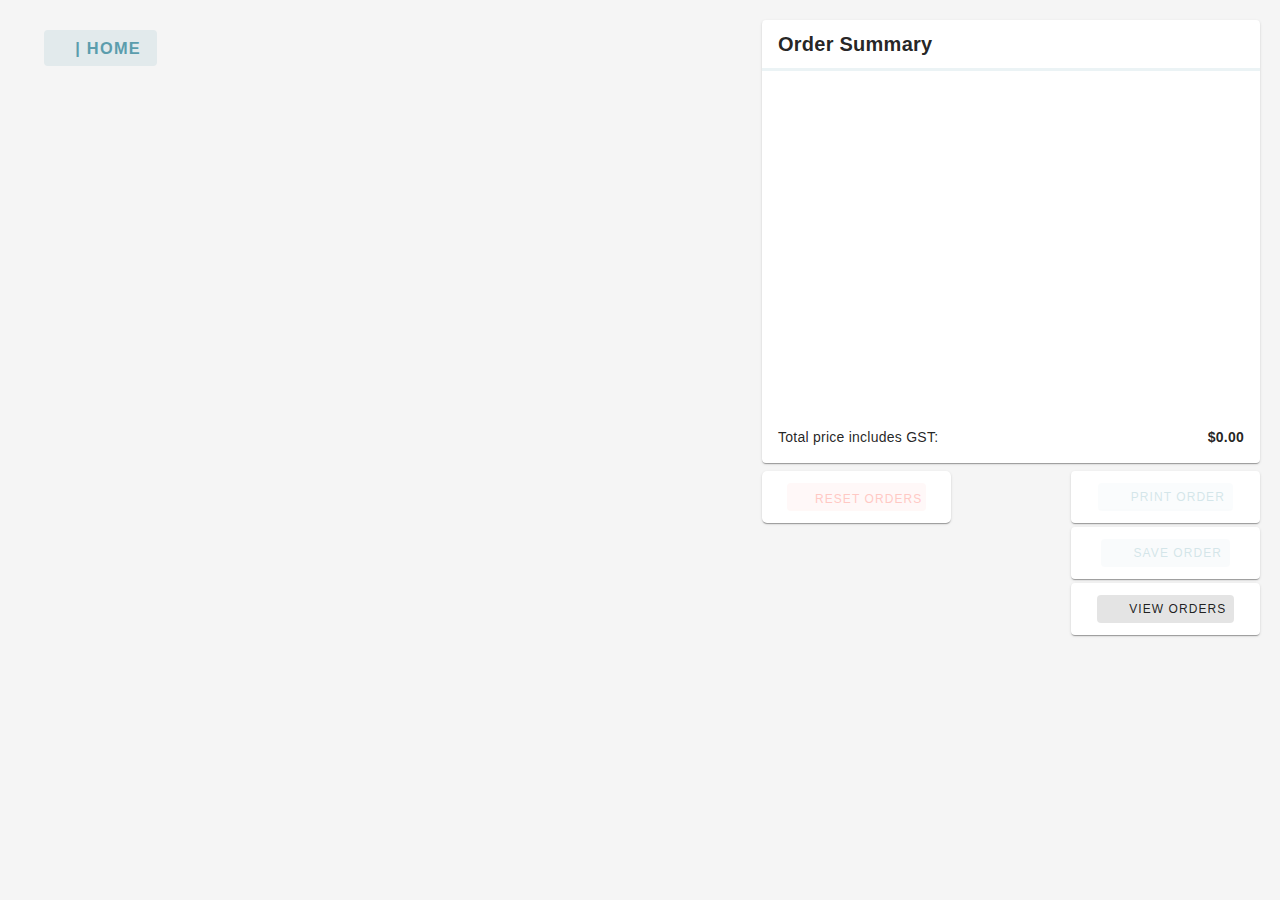
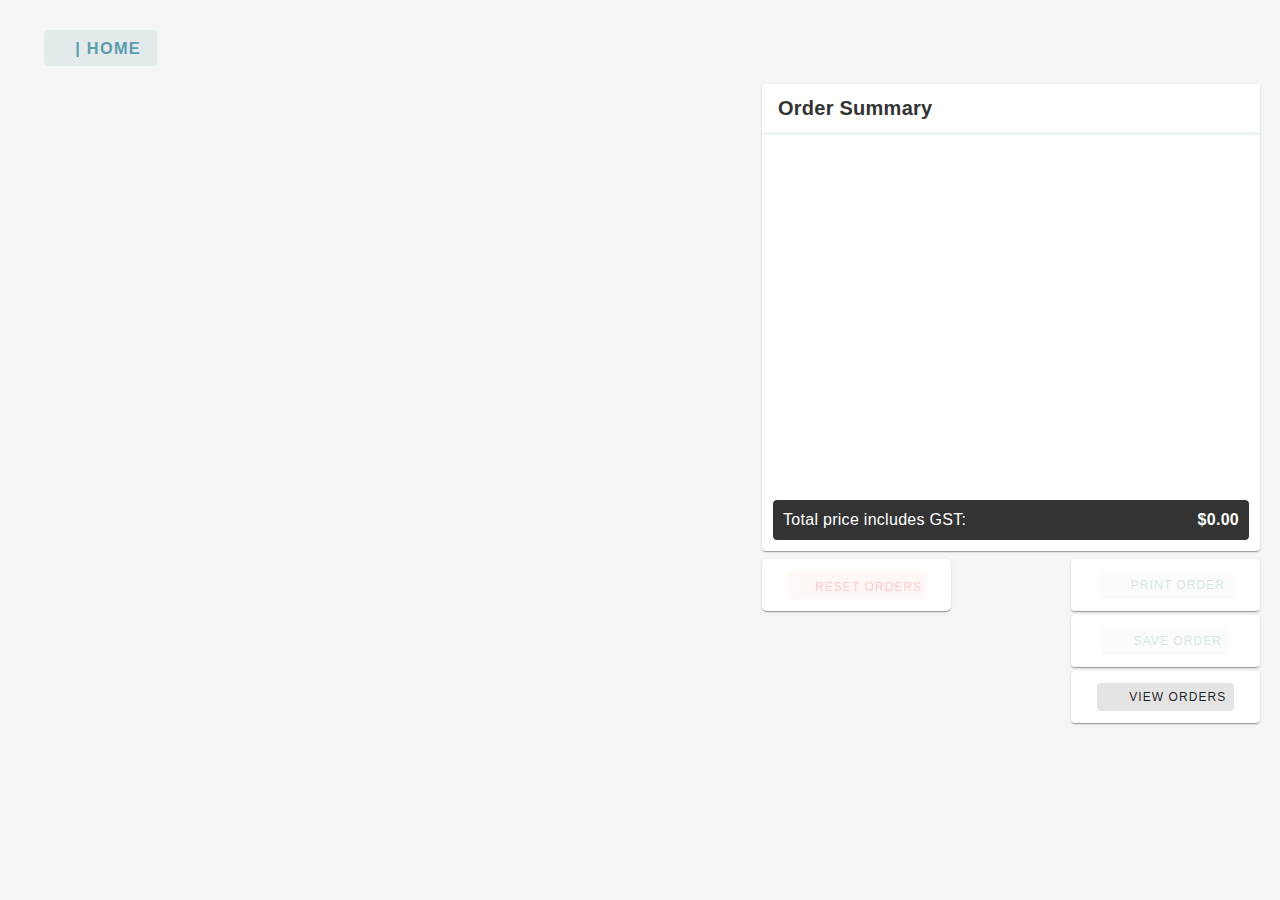
